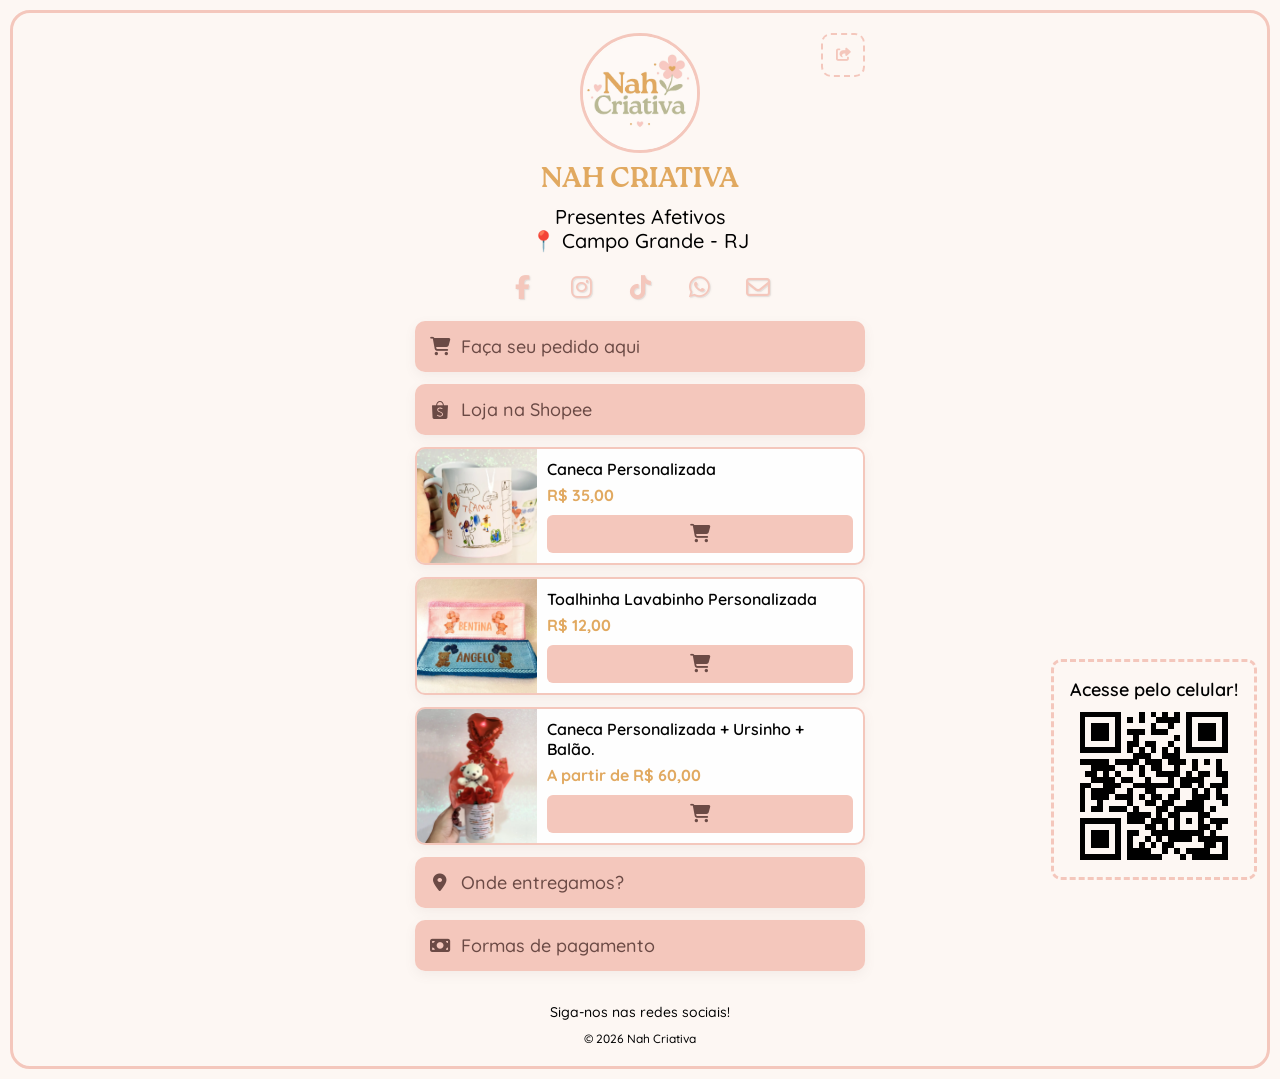
==== index.html @ 9bb5dded "Deploy from 3e86be72fce5330a93e8445368a895f1145fc061" ====
<!DOCTYPE html><html><head><meta charset="utf-8"><meta name="viewport" content="width=device-width, initial-scale=1"><title>Nah Criativa | Presentes Afetivos</title><script type="importmap">{"imports":{"#entry":"/assets/CGCQe1Q2.js"}}</script><link rel="stylesheet" href="https://fonts.googleapis.com/css2?family=Montserrat:ital@0;1&family=Quicksand:wght@300..700&display=swa"><link rel="stylesheet" href="/fontawesome/css/all.min.css"><style>.icon-button[data-v-43927c66]{cursor:pointer;width:44px;height:44px;color:var(--color-social-color);background:0 0;border:none;border-radius:50%;justify-content:center;align-items:center;transition:transform .2s;display:flex}.icon-button i[data-v-43927c66]{filter:var(--filter-shadow-sm);font-size:24px}@media (hover:hover){.icon-button[data-v-43927c66]:hover{color:var(--color-surface);background:var(--color-social-color);box-shadow:var(--shadow-md)}.icon-button:hover i[data-v-43927c66]{filter:none}}@media (hover:none){.icon-button[data-v-43927c66]:active{background:var(--color-social-color);color:var(--color-surface);box-shadow:var(--shadow-md)}.icon-button:active i[data-v-43927c66]{filter:none}}.dashed-border[data-v-43927c66]{border:2px dashed var(--color-social-color);border-radius:10px}</style><style>.profile[data-v-4bd5ee87]{align-items:center;gap:var(--header-gap,12px);flex-direction:column;width:100%;display:flex;position:relative}.share-button-container[data-v-4bd5ee87]{z-index:20;position:absolute;top:0;right:0}.profile-pic-container[data-v-4bd5ee87]{justify-content:center;align-items:center;display:flex}.profile-pic[data-v-4bd5ee87],.profile-pic-container[data-v-4bd5ee87]{width:var(--profile-pic-size,120px);height:var(--profile-pic-size,120px)}.profile-pic[data-v-4bd5ee87]{box-sizing:border-box;-o-object-fit:cover;object-fit:cover;cursor:pointer;border:var(--border-width-md) solid var(--color-avatar-border);border-radius:50%;transition:transform .3s cubic-bezier(.4,0,.2,1),box-shadow .3s}.profile-pic[data-v-4bd5ee87]:hover{transform:scale(1.05)}.profile-overlay[data-v-4bd5ee87]{-webkit-backdrop-filter:blur(8px);z-index:9999;cursor:pointer;background-color:#000000a6;justify-content:center;align-items:center;width:100vw;height:100vh;display:flex;position:fixed;top:0;left:0}.profile-pic-expanded[data-v-4bd5ee87]{-o-object-fit:cover;object-fit:cover;border:var(--border-width-lg) solid var(--color-avatar-border);cursor:default;border-radius:50%;width:280px;max-width:80vw;height:280px;max-height:80vh;box-shadow:0 20px 40px #0006}.name[data-v-4bd5ee87]{font-size:var(--header-title-size,28px);line-height:1;font-family:var(--font-title-family);font-style:var(--font-title-style);font-weight:var(--font-title-weight);color:var(--color-secondary);margin:0}.description[data-v-4bd5ee87]{font-size:var(--header-description-size,20px);line-height:1.2;font-family:var(--font-subtitle-family);font-style:var(--font-subtitle-style);font-weight:var(--font-subtitle-weight);color:var(--color-text);white-space:pre-line;margin:0}@media (width<=600px){.name[data-v-4bd5ee87]{font-size:24px}.description[data-v-4bd5ee87]{font-size:18px}}</style><style>.button-tooltip{--p-tooltip-background:var(--color-tooltip-background);--p-tooltip-color:var(--color-tooltip-text);--p-tooltip-max-width:none}.button-tooltip .p-tooltip-text{white-space:nowrap}</style><style>.button-container[data-v-d1f33de8]{justify-content:center;align-items:center;display:flex}.button-group[data-v-d1f33de8]{gap:15px;display:flex}.icon-button[data-v-d1f33de8]{cursor:pointer;width:44px;height:44px;color:var(--color-social-color);background:0 0;border:none;border-radius:50%;justify-content:center;align-items:center;transition:transform .2s;display:flex}.icon-button i[data-v-d1f33de8]{filter:var(--filter-shadow-sm);font-size:24px}@media (hover:hover){.icon-button[data-v-d1f33de8]:hover{color:var(--color-surface);background:var(--color-social-color);box-shadow:var(--shadow-md)}.icon-button:hover i[data-v-d1f33de8]{filter:none}}@media (hover:none){.icon-button[data-v-d1f33de8]:active{background:var(--color-social-color);color:var(--color-surface);box-shadow:var(--shadow-md)}.icon-button:active i[data-v-d1f33de8]{filter:none}}</style><style>.card[data-v-4c874a5c]{background-color:var(--color-product-card-background);border:2px solid var(--color-border,var(--color-primary,#e0e0e0));width:100%;box-shadow:var(--shadow-sm);cursor:pointer;box-sizing:border-box;border-radius:10px;transition:all .2s ease-in-out;display:flex;overflow:hidden}.image-container[data-v-4c874a5c]{background-color:var(--color-link-background);background-position:50%;background-repeat:no-repeat;background-size:cover;width:120px;position:relative;overflow:hidden}.image-container[data-v-4c874a5c],.image-filter[data-v-4c874a5c]{justify-content:center;align-items:center;height:100%;display:flex}.image-filter[data-v-4c874a5c]{-webkit-backdrop-filter:blur(10px);backdrop-filter:blur(10px);width:100%}.image[data-v-4c874a5c]{-o-object-fit:cover;object-fit:cover;-webkit-user-select:none;user-select:none;webkit-user-select:none;background-position:50%;width:120px;height:100%;position:absolute}.content[data-v-4c874a5c]{flex:1;gap:10px;padding:10px}.content[data-v-4c874a5c],.info[data-v-4c874a5c]{flex-direction:column;display:flex}.info[data-v-4c874a5c]{flex:1;gap:6px}.name[data-v-4c874a5c]{font-family:var(--font-text-family,sans-serif);color:var(--color-text,#333);width:100%;font-weight:600}.description[data-v-4c874a5c],.name[data-v-4c874a5c],.price[data-v-4c874a5c]{text-align:left}.price[data-v-4c874a5c]{color:var(--color-secondary);margin-top:auto;font-weight:700}.actions[data-v-4c874a5c]{gap:6px;margin-top:auto;display:flex}.order[data-v-4c874a5c]{color:var(--color-link-text);background-color:var(--color-link-background);cursor:pointer;border:none;border-radius:6px;justify-content:center;align-items:center;gap:10px;width:100%;padding:10px;font-size:18px;font-weight:500;display:flex}@media (hover:hover){.card[data-v-4c874a5c]:hover{box-shadow:var(--shadow-md);transform:scale(1.05)}}@media (hover:none){.card[data-v-4c874a5c]:active{box-shadow:var(--shadow-md);transform:scale(1.05)}}</style><style>.catalog-container[data-v-5289ef59]{flex-direction:column;gap:12px;width:100%;display:flex}.title[data-v-5289ef59]{color:var(--color-secondary);font-size:1.1rem;font-weight:600}.products[data-v-5289ef59]{justify-items:center;gap:12px;display:grid}</style><style>.links[data-v-20047a59]{gap:15px}.link-container[data-v-20047a59],.links[data-v-20047a59]{flex-direction:column;display:flex}.link-container[data-v-20047a59]{box-shadow:var(--shadow-sm);border-radius:10px;width:100%;transition:all .2s ease-in-out;overflow:hidden}.link-label[data-v-20047a59]{color:var(--color-link-text);background-color:var(--color-link-background);cursor:pointer;-webkit-user-select:none;user-select:none;webkit-user-select:none;border:none;align-items:center;gap:10px;padding:14px;font-size:18px;font-weight:500;display:flex}.link-content[data-v-20047a59]{background-color:var(--color-link-content-background);text-align:left;flex-direction:column;gap:10px;padding:20px;display:flex;overflow:hidden}.link-content img[data-v-20047a59]{max-width:100%;height:auto}.link-content .warn[data-v-20047a59]{color:#96722e;background-color:#f8f4d5;border:2px solid #e9dd7e;border-radius:8px;align-items:center;gap:8px;padding:8px;display:flex}.link-content .warn i[data-v-20047a59]{vertical-align:middle;padding:5px}.link-content .warn span[data-v-20047a59]{text-align:left}.collapse-vertical-enter-active[data-v-20047a59]{animation:.2s collapse-vertical-20047a59}.collapse-vertical-leave-active[data-v-20047a59]{animation:.2s reverse collapse-vertical-20047a59}@keyframes collapse-vertical-20047a59{0%{max-height:0}to{max-height:100svh}}@media (hover:hover){.link-container[data-v-20047a59]:hover{box-shadow:var(--shadow-md)}.link-container[data-v-20047a59]:hover:not(:has(.link-content)){transform:scale(1.05)}}</style><style>.links[data-v-f2f162d7]{gap:15px}.link-container[data-v-f2f162d7],.links[data-v-f2f162d7]{flex-direction:column;width:100%;display:flex}.link-container[data-v-f2f162d7]{box-shadow:var(--shadow-sm);border-radius:10px;transition:all .2s ease-in-out;overflow:hidden}.link-label[data-v-f2f162d7]{color:var(--color-link-text);background-color:var(--color-link-background);cursor:pointer;-webkit-user-select:none;user-select:none;webkit-user-select:none;border:none;align-items:center;gap:10px;padding:14px;font-size:18px;font-weight:500;display:flex}.link-content[data-v-f2f162d7]{background-color:var(--color-link-content-background);text-align:left;flex-direction:column;gap:10px;padding:20px;display:flex;overflow:hidden}.link-content img[data-v-f2f162d7]{max-width:100%;height:auto}.link-content .warn[data-v-f2f162d7]{color:#96722e;background-color:#f8f4d5;border:2px solid #e9dd7e;border-radius:8px;align-items:center;gap:8px;padding:8px;display:flex}.link-content .warn i[data-v-f2f162d7]{vertical-align:middle;padding:5px}.link-content .warn span[data-v-f2f162d7]{text-align:left}.collapse-vertical-enter-active[data-v-f2f162d7]{animation:.2s collapse-vertical-f2f162d7}.collapse-vertical-leave-active[data-v-f2f162d7]{animation:.2s reverse collapse-vertical-f2f162d7}@keyframes collapse-vertical-f2f162d7{0%{max-height:0}to{max-height:100svh}}@media (hover:hover){.link-container[data-v-f2f162d7]:hover{box-shadow:var(--shadow-md)}.link-container[data-v-f2f162d7]:hover:not(:has(.link-content)){transform:scale(1.05)}.link-container:hover .link-label[data-v-f2f162d7]{background-color:var(--color-primary)}}</style><style>.section-container[data-v-80e63465]{flex-direction:column;gap:12px;width:100%;display:flex}.title[data-v-80e63465]{color:var(--color-secondary);font-size:1.1rem;font-weight:600}.items[data-v-80e63465]{justify-items:center;gap:12px;display:grid}</style><style>.footer[data-v-20839cc0]{color:var(--color-text);flex-direction:column;gap:10px;padding-top:20px;font-size:14px;display:flex}.copyright[data-v-20839cc0]{font-size:12px}</style><style>.background[data-v-4085b1f8]{border:var(--border-width-md) solid var(--color-background-border);box-sizing:border-box;cursor:default;text-align:center;border-radius:20px;flex-direction:row;justify-content:space-between;align-items:stretch;min-height:calc(100svh - 20px);margin:10px;padding:10px;display:flex;position:relative}.left-container[data-v-4085b1f8],.main-container[data-v-4085b1f8],.right-container[data-v-4085b1f8]{flex-direction:column;display:flex}.main-container[data-v-4085b1f8]{z-index:2;justify-content:center;align-items:center;gap:12px;width:100%;max-width:470px;padding:10px;position:relative}.left-container[data-v-4085b1f8]{visibility:hidden}.share-button-container[data-v-4085b1f8]{position:absolute;top:0;right:0}.main-container .footer[data-v-4085b1f8]{margin-top:auto}.qr-code-container[data-v-4085b1f8]{border:var(--border-width-md) dashed var(--color-background-border);z-index:1;border-radius:10px;flex-direction:column;justify-content:center;align-items:center;margin-top:auto;padding:16px;display:flex;position:sticky;bottom:20px;right:20px}.qr-code-container .title[data-v-4085b1f8]{color:var(--color-text);margin-bottom:10px;font-size:18px;font-weight:600}.qr-code-container .qrcode[data-v-4085b1f8]{width:150px;height:150px}@media (width<=450px){.container[data-v-4085b1f8]{max-width:unset}}@media (width<=1024px){.qr-code-container[data-v-4085b1f8]{display:none}}.modal-enter-active[data-v-4085b1f8],.modal-leave-active[data-v-4085b1f8]{transition:opacity .3s}.modal-enter-from[data-v-4085b1f8],.modal-leave-to[data-v-4085b1f8]{opacity:0}</style><style>.action-button[data-v-a59b4bab]{background-color:unset;cursor:pointer;border:none;align-items:center;display:flex}.action-button[data-v-a59b4bab]:not(:has(>.text)){justify-content:center}.icon[data-v-a59b4bab]{justify-content:center;align-items:center;width:22px;display:flex}</style><link rel="stylesheet" href="/assets/entry.CpvaNwAB.css" crossorigin><link rel="stylesheet" href="/assets/ActionButton.C0XuHww9.css" crossorigin><link href="https://www.googletagmanager.com/gtm.js?id=GTM-5L2P5SML" rel="preload" crossorigin="anonymous" referrerpolicy="no-referrer" fetchpriority="low" as="script"><link rel="preload" as="fetch" crossorigin="anonymous" href="/_payload.json?_b=9c3a6381-d5c3-4552-8f40-2d11c0bc7107"><link rel="modulepreload" as="script" crossorigin href="/assets/CGCQe1Q2.js"><link rel="modulepreload" as="script" crossorigin href="/assets/BsK88ZHy.js"><link rel="modulepreload" as="script" crossorigin href="/assets/C2mUi6TL.js"><link rel="modulepreload" as="script" crossorigin href="/assets/Bmifryjh.js"><link rel="modulepreload" as="script" crossorigin href="/assets/BuZ3y6oH.js"><link rel="modulepreload" as="script" crossorigin href="/assets/BZGBkchZ.js"><link rel="modulepreload" as="script" crossorigin href="/assets/DK3Fl9T5.js"><link rel="modulepreload" as="script" crossorigin href="/assets/CTAQE70a.js"><link rel="modulepreload" as="script" crossorigin href="/assets/B0VJHEEH.js"><link rel="modulepreload" as="script" crossorigin href="/assets/BW3BKoRV.js"><link rel="modulepreload" as="script" crossorigin href="/assets/BzME7IXd.js"><link rel="modulepreload" as="script" crossorigin href="/assets/DyatTypk.js"><link rel="modulepreload" as="script" crossorigin href="/assets/Bd9ZXw02.js"><link rel="modulepreload" as="script" crossorigin href="/assets/nQHxR5li.js"><link rel="modulepreload" as="script" crossorigin href="/assets/COKAttRx.js"><link rel="modulepreload" as="script" crossorigin href="/assets/Drb_u2wt.js"><link rel="modulepreload" as="script" crossorigin href="/assets/CQ6ujwDO.js"><link rel="modulepreload" as="script" crossorigin href="/assets/Bzq1g1Bd.js"><link rel="modulepreload" as="script" crossorigin href="/assets/0oVYfTDF.js"><script type="module" src="/assets/CGCQe1Q2.js" crossorigin></script><link rel="prefetch" as="script" crossorigin href="/assets/D-yijx0c2.js"><link rel="prefetch" as="script" crossorigin href="/assets/CEAV8Kzl.js"><link rel="prefetch" as="script" crossorigin href="/assets/1d7j-Dyg.js"><link rel="prefetch" as="script" crossorigin href="/assets/CWEgjsVh.js"><link rel="prefetch" as="script" crossorigin href="/assets/C-3Lwc8C.js"><link rel="prefetch" as="script" crossorigin href="/assets/C0pz3cVP.js"><link rel="prefetch" as="script" crossorigin href="/assets/COS6AL8t.js"><link rel="prefetch" as="script" crossorigin href="/assets/C5STy1Vp.js"><link rel="prefetch" as="script" crossorigin href="/assets/DFbOR_AU.js"><link rel="prefetch" as="script" crossorigin href="/assets/CcDH0mWL2.js"><link rel="prefetch" as="script" crossorigin href="/assets/B6uJFYKo2.js"><link rel="prefetch" as="script" crossorigin href="/assets/iZPiqVZ82.js"><link rel="prefetch" as="script" crossorigin href="/assets/DoOfqT442.js"><link rel="prefetch" as="script" crossorigin href="/assets/C4BrMBAk2.js"><link rel="prefetch" as="script" crossorigin href="/assets/Be4xkC7h2.js"><link rel="prefetch" as="script" crossorigin href="/assets/33bSyuTJ2.js"><link rel="prefetch" as="script" crossorigin href="/assets/BIpDNwq_2.js"><link rel="prefetch" as="script" crossorigin href="/assets/nQHxR5li2.js"><link rel="prefetch" as="script" crossorigin href="/assets/CGzAttWP2.js"><link rel="prefetch" as="script" crossorigin href="/assets/ztypVbTj2.js"><link rel="prefetch" as="script" crossorigin href="/assets/C6I5KZI1.js"><link rel="prefetch" as="script" crossorigin href="/assets/CIdOTXvA.js"><link rel="prefetch" as="script" crossorigin href="/assets/DGFugO8l.js"><link rel="prefetch" as="script" crossorigin href="/assets/ZaGe1wC6.js"><link rel="prefetch" as="script" crossorigin href="/assets/DOp9EhAV.js"><link rel="prefetch" as="script" crossorigin href="/assets/DgkATBrE.js"><link rel="prefetch" as="script" crossorigin href="/assets/BRfonVnF.js"><link rel="prefetch" as="script" crossorigin href="/assets/DqfVSW2C2.js"><link rel="prefetch" as="script" crossorigin href="/assets/OpPaaoJ0.js"><link rel="prefetch" as="script" crossorigin href="/assets/DLVQOHE72.js"><link rel="prefetch" as="script" crossorigin href="/assets/M6uw2a7R2.js"><link rel="prefetch" as="script" crossorigin href="/assets/BmQJWS3Q2.js"><link rel="prefetch" as="script" crossorigin href="/assets/D5mh7-ep2.js"><link rel="prefetch" as="script" crossorigin href="/assets/DCY1jm2x2.js"><link rel="prefetch" as="script" crossorigin href="/assets/DxvL1EmS2.js"><link rel="prefetch" as="script" crossorigin href="/assets/Dqngw634.js"><link rel="prefetch" as="script" crossorigin href="/assets/gBl6pG-0.js"><link rel="prefetch" as="script" crossorigin href="/assets/BLjw3g7L.js"><link rel="prefetch" as="script" crossorigin href="/assets/hE-NmoUO.js"><link rel="prefetch" as="script" crossorigin href="/assets/gkNX0pWT.js"><link rel="prefetch" as="script" crossorigin href="/assets/Cz3kYzR7.js"><link rel="prefetch" as="script" crossorigin href="/assets/CZYwvPVw.js"><link rel="prefetch" as="script" crossorigin href="/assets/CFi3-q0P.js"><link rel="prefetch" as="script" crossorigin href="/assets/Dyq5WxWO.js"><link rel="prefetch" as="script" crossorigin href="/assets/Cp45X9Fz.js"><link rel="prefetch" as="script" crossorigin href="/assets/BwxgLs6Q.js"><link rel="prefetch" as="script" crossorigin href="/assets/DNGyhnUW.js"><link rel="prefetch" as="script" crossorigin href="/assets/B8jUqOEJ.js"><link rel="prefetch" as="script" crossorigin href="/assets/B6kc3HSs.js"><link rel="prefetch" as="script" crossorigin href="/assets/BbmkTBFE.js"><link rel="prefetch" as="script" crossorigin href="/assets/C_PsF7SW.js"><link rel="prefetch" as="script" crossorigin href="/assets/I7vbRNuL.js"><link rel="prefetch" as="script" crossorigin href="/assets/BGIyk1X5.js"><link rel="prefetch" as="script" crossorigin href="/assets/Bm8leq60.js"><link rel="prefetch" as="script" crossorigin href="/assets/C-YKlC_8.js"><link rel="prefetch" as="script" crossorigin href="/assets/awaOKXFk.js"><link rel="prefetch" as="script" crossorigin href="/assets/C6JdA7Tl.js"><link rel="prefetch" as="script" crossorigin href="/assets/Qpe3h560.js"><link rel="prefetch" as="script" crossorigin href="/assets/CWP1OeCN.js"><link rel="prefetch" as="script" crossorigin href="/assets/CgY7KtnQ.js"><link rel="prefetch" as="script" crossorigin href="/assets/BlyhlDlu.js"><link rel="prefetch" as="script" crossorigin href="/assets/D2VW7aWi.js"><link rel="prefetch" as="script" crossorigin href="/assets/G1vVucpo.js"><link rel="prefetch" as="script" crossorigin href="/assets/CyNu874J.js"><link rel="prefetch" as="script" crossorigin href="/assets/CA9Oou5q2.js"><link rel="prefetch" as="script" crossorigin href="/assets/BjH1xhQY2.js"><link rel="prefetch" as="script" crossorigin href="/assets/CXAa4fhN.js"><link rel="prefetch" as="script" crossorigin href="/assets/Bsm5tZzN.js"><link rel="prefetch" as="script" crossorigin href="/assets/B5Tp4wyv2.js"><link rel="prefetch" as="script" crossorigin href="/assets/BPfLiiSC2.js"><link rel="prefetch" as="script" crossorigin href="/assets/yQlPs3J7.js"><link rel="prefetch" as="script" crossorigin href="/assets/DAB9Rwch.js"><link rel="prefetch" as="script" crossorigin href="/assets/DD30EvR52.js"><link rel="prefetch" as="script" crossorigin href="/assets/CpqtrbGa.js"><link rel="prefetch" as="script" crossorigin href="/assets/C86C9dsv2.js"><link rel="prefetch" as="script" crossorigin href="/assets/Bsmw5eX82.js"><link rel="prefetch" as="script" crossorigin href="/assets/TAmew5nj2.js"><link rel="prefetch" as="script" crossorigin href="/assets/mSYgPbGh2.js"><link rel="prefetch" as="script" crossorigin href="/assets/MiaNPOB22.js"><link rel="prefetch" as="script" crossorigin href="/assets/DtvgX1Jy.js"><link rel="prefetch" as="script" crossorigin href="/assets/DBo_J3MC2.js"><link rel="prefetch" as="script" crossorigin href="/assets/DFXYAUyH2.js"><link rel="prefetch" as="script" crossorigin href="/assets/D1XOGVD9.js"><link rel="prefetch" as="script" crossorigin href="/assets/BXGA-tOZ.js"><link rel="prefetch" as="script" crossorigin href="/assets/nHb_xaeU.js"><link rel="prefetch" as="script" crossorigin href="/assets/D1dOyEFy2.js"><link rel="prefetch" as="script" crossorigin href="/assets/uiXOc5Sx.js"><link rel="prefetch" as="script" crossorigin href="/assets/bIRd4oSz2.js"><link rel="prefetch" as="script" crossorigin href="/assets/dz9nJInC.js"><link rel="prefetch" as="script" crossorigin href="/assets/3fzgy3Bz.js"><link rel="prefetch" as="script" crossorigin href="/assets/Du8B-7yS.js"><link rel="prefetch" as="script" crossorigin href="/assets/DjziMnVT.js"><link rel="prefetch" as="script" crossorigin href="/assets/6mtyltZq2.js"><link rel="prefetch" as="script" crossorigin href="/assets/_UlaAscu2.js"><link rel="prefetch" as="script" crossorigin href="/assets/CVULDGTK2.js"><link rel="prefetch" as="script" crossorigin href="/assets/C_noMeYD2.js"><link rel="prefetch" as="script" crossorigin href="/assets/BDxBKeix2.js"><link rel="prefetch" as="script" crossorigin href="/assets/C94HOnd-2.js"><link rel="prefetch" as="script" crossorigin href="/assets/opEnmaaV2.js"><link rel="prefetch" as="script" crossorigin href="/assets/DC1Zrh_c2.js"><link rel="prefetch" as="script" crossorigin href="/assets/B2MGf_Fg.js"><link rel="prefetch" as="script" crossorigin href="/assets/D5RMMZsm2.js"><link rel="prefetch" as="script" crossorigin href="/assets/PMxgCrPr2.js"><link rel="prefetch" as="script" crossorigin href="/assets/Cz4GSQzV.js"><link rel="prefetch" as="script" crossorigin href="/assets/DMOxkAy22.js"><link rel="prefetch" as="script" crossorigin href="/assets/t7PQUKCy2.js"><link rel="prefetch" as="script" crossorigin href="/assets/DH2e1Huz2.js"><link rel="prefetch" as="script" crossorigin href="/assets/Ct-9qSod2.js"><link rel="prefetch" as="script" crossorigin href="/assets/D_7QCIVY2.js"><link rel="prefetch" as="script" crossorigin href="/assets/BziCx_vS2.js"><link rel="prefetch" as="script" crossorigin href="/assets/Jpo_MlMm2.js"><link rel="prefetch" as="script" crossorigin href="/assets/C68o8WM32.js"><link rel="prefetch" as="script" crossorigin href="/assets/btHUwblL2.js"><link rel="prefetch" as="script" crossorigin href="/assets/BbICbDs92.js"><link rel="prefetch" as="script" crossorigin href="/assets/2Rsz0KA92.js"><link rel="prefetch" as="script" crossorigin href="/assets/DJDkV6PB2.js"><link rel="prefetch" as="script" crossorigin href="/assets/CNDUu7Q1.js"><link rel="prefetch" as="script" crossorigin href="/assets/qra6RPqO.js"><link rel="prefetch" as="script" crossorigin href="/assets/C5pQyyto.js"><link rel="prefetch" as="script" crossorigin href="/assets/xgHAledK.js"><link rel="prefetch" as="script" crossorigin href="/assets/DlZKbGpM.js"><link rel="prefetch" as="script" crossorigin href="/assets/BEUXQnAg.js"><link rel="prefetch" as="script" crossorigin href="/assets/DPejUhNM.js"><link rel="prefetch" as="script" crossorigin href="/assets/CmLptuyV.js"><link rel="prefetch" as="script" crossorigin href="/assets/ByFfHzyz2.js"><link rel="prefetch" as="script" crossorigin href="/assets/BynCdIIq2.js"><link rel="prefetch" as="script" crossorigin href="/assets/C4lxFV1u2.js"><link rel="prefetch" as="script" crossorigin href="/assets/DqL95Khu2.js"><link rel="prefetch" as="script" crossorigin href="/assets/BsnRuFOi2.js"><link rel="prefetch" as="script" crossorigin href="/assets/DQ5nFQxx2.js"><link rel="prefetch" as="script" crossorigin href="/assets/Qbw18Y0f.js"><link rel="prefetch" as="script" crossorigin href="/assets/BnGJO7S3.js"><link rel="prefetch" as="script" crossorigin href="/assets/CS1oIyEA2.js"><link rel="prefetch" as="script" crossorigin href="/assets/2TwoD-mq.js"><link rel="prefetch" as="script" crossorigin href="/assets/B8spN9a62.js"><link rel="prefetch" as="script" crossorigin href="/assets/q_mEInxy2.js"><link rel="prefetch" as="script" crossorigin href="/assets/BxCG840i2.js"><link rel="prefetch" as="script" crossorigin href="/assets/A5CBSE6A2.js"><link rel="prefetch" as="script" crossorigin href="/assets/B-dMRbtq2.js"><link rel="prefetch" as="script" crossorigin href="/assets/B2J3ZHNQ2.js"><link rel="prefetch" as="script" crossorigin href="/assets/BF_D8Py82.js"><link rel="prefetch" as="script" crossorigin href="/assets/EessnToL.js"><link rel="prefetch" as="script" crossorigin href="/assets/yilwE0i1.js"><link rel="prefetch" as="script" crossorigin href="/assets/B-E6cr36.js"><link rel="prefetch" as="script" crossorigin href="/assets/_2Y1guDr2.js"><link rel="prefetch" as="script" crossorigin href="/assets/M9OmndqU2.js"><link rel="prefetch" as="script" crossorigin href="/assets/CEjbyk4c2.js"><link rel="prefetch" as="script" crossorigin href="/assets/DgDyG_gh2.js"><link rel="prefetch" as="script" crossorigin href="/assets/DlQSVWHf.js"><link rel="prefetch" as="script" crossorigin href="/assets/BWMTPZbu.js"><link rel="prefetch" as="script" crossorigin href="/assets/CfUltHxg.js"><link rel="prefetch" as="script" crossorigin href="/assets/BGikd3yy.js"><link rel="prefetch" as="script" crossorigin href="/assets/CIkWHQnS.js"><link rel="prefetch" as="script" crossorigin href="/assets/CXAsdPuR.js"><link rel="prefetch" as="script" crossorigin href="/assets/CDakdbKu.js"><link rel="prefetch" as="script" crossorigin href="/assets/1ExKcVQL.js"><link rel="prefetch" as="script" crossorigin href="/assets/CyRH2TE2.js"><link rel="prefetch" as="script" crossorigin href="/assets/jRj1vbZu.js"><link rel="prefetch" as="script" crossorigin href="/assets/Dop6mG6p.js"><link rel="prefetch" as="script" crossorigin href="/assets/CYHIwsu8.js"><link rel="prefetch" as="script" crossorigin href="/assets/SwtPfH9r.js"><link rel="prefetch" as="script" crossorigin href="/assets/BRN2LVVV.js"><link rel="prefetch" as="script" crossorigin href="/assets/LQPbVbT5.js"><link rel="prefetch" as="script" crossorigin href="/assets/D83xWAQA.js"><link rel="prefetch" as="script" crossorigin href="/assets/HbjhIVKK.js"><link rel="prefetch" as="script" crossorigin href="/assets/C1OQ5liI.js"><link rel="prefetch" as="script" crossorigin href="/assets/B9gfO75d.js"><link rel="prefetch" as="script" crossorigin href="/assets/BUSorqHO.js"><link rel="prefetch" as="script" crossorigin href="/assets/DcRV1InO.js"><link rel="prefetch" as="script" crossorigin href="/assets/CSdqG6jP.js"><link rel="prefetch" as="script" crossorigin href="/assets/CV4yzPaH.js"><link rel="prefetch" as="script" crossorigin href="/assets/DxcDk4nN.js"><link rel="prefetch" as="script" crossorigin href="/assets/DlWIH4hi2.js"><link rel="prefetch" as="script" crossorigin href="/assets/aue7dKNJ2.js"><link rel="prefetch" as="script" crossorigin href="/assets/l_Kx8MhU2.js"><link rel="prefetch" as="script" crossorigin href="/assets/CI45oHQk.js"><link rel="prefetch" as="script" crossorigin href="/assets/CPFQcoH3.js"><link rel="prefetch" as="script" crossorigin href="/assets/DrrwTkRO.js"><link rel="prefetch" as="script" crossorigin href="/assets/DGwWw8KW.js"><link rel="prefetch" as="script" crossorigin href="/assets/pTLCdTG6.js"><link rel="prefetch" as="script" crossorigin href="/assets/DMeP4G26.js"><link rel="prefetch" as="script" crossorigin href="/assets/ChdviTXP2.js"><link rel="prefetch" as="script" crossorigin href="/assets/COhsAogy2.js"><link rel="prefetch" as="script" crossorigin href="/assets/CzwtrKP72.js"><link rel="prefetch" as="script" crossorigin href="/assets/lKan3a2N2.js"><link rel="prefetch" as="script" crossorigin href="/assets/DjAiVQNM2.js"><link rel="prefetch" as="script" crossorigin href="/assets/SQfKFrEA2.js"><link rel="prefetch" as="script" crossorigin href="/assets/I0AQvcsh2.js"><link rel="prefetch" as="script" crossorigin href="/assets/BbCsoZIb2.js"><link rel="prefetch" as="script" crossorigin href="/assets/C-lnS19h2.js"><link rel="prefetch" as="script" crossorigin href="/assets/DDS0g6EF.js"><link rel="prefetch" as="script" crossorigin href="/assets/CSGFzkkx.js"><link rel="prefetch" as="script" crossorigin href="/assets/DRNk5U2m.js"><link rel="prefetch" as="script" crossorigin href="/assets/DK6-L7fu.js"><link rel="prefetch" as="script" crossorigin href="/assets/DQRtbzSq.js"><link rel="prefetch" as="script" crossorigin href="/assets/BV3EoBYu.js"><link rel="prefetch" as="script" crossorigin href="/assets/DKN73tjE.js"><link rel="prefetch" as="script" crossorigin href="/assets/7zz_Cibv.js"><link rel="prefetch" as="script" crossorigin href="/assets/DctaMEDw.js"><link rel="prefetch" as="script" crossorigin href="/assets/D5MCwbE4.js"><link rel="prefetch" as="script" crossorigin href="/assets/BRkD9JSM.js"><link rel="prefetch" as="script" crossorigin href="/assets/Cx3BxiLV.js"><link rel="prefetch" as="script" crossorigin href="/assets/C_xsltG8.js"><link rel="prefetch" as="script" crossorigin href="/assets/-fl-1B6l.js"><link rel="prefetch" as="script" crossorigin href="/assets/tAoxgK6D.js"><link rel="prefetch" as="script" crossorigin href="/assets/CF2itdGy.js"><link rel="prefetch" as="script" crossorigin href="/assets/xPZzeyEY.js"><link rel="prefetch" as="script" crossorigin href="/assets/DBfp1JEl.js"><link rel="prefetch" as="script" crossorigin href="/assets/DNs26TnZ2.js"><link rel="prefetch" as="script" crossorigin href="/assets/BZoC-W1N2.js"><link rel="prefetch" as="script" crossorigin href="/assets/C7JGK8GS2.js"><link rel="prefetch" as="script" crossorigin href="/assets/DVTrLgzX.js"><link rel="prefetch" as="script" crossorigin href="/assets/CD4moomV2.js"><link rel="prefetch" as="script" crossorigin href="/assets/BZANuKuD2.js"><link rel="prefetch" as="script" crossorigin href="/assets/D3P7oN9R2.js"><link rel="prefetch" as="script" crossorigin href="/assets/C-0PpqKF.js"><link rel="prefetch" as="script" crossorigin href="/assets/DRaaAL2o2.js"><link rel="prefetch" as="script" crossorigin href="/assets/Cl07jEqO2.js"><link rel="prefetch" as="script" crossorigin href="/assets/D0khcEAg2.js"><link rel="prefetch" as="script" crossorigin href="/assets/Bc-jhd8u.js"><link rel="prefetch" as="script" crossorigin href="/assets/CKAHjcCS.js"><link rel="prefetch" as="script" crossorigin href="/assets/BdQJI1lw.js"><link rel="prefetch" as="script" crossorigin href="/assets/BogypSvB.js"><meta name="description" content="Presentes Afetivos e muito mais. Confira nossos links, redes sociais e novidades da Nah Criativa. Campo Grande - RJ"><meta property="og:title" content="Nah Criativa | Presentes Afetivos"><meta property="og:description" content="Presentes Afetivos e muito mais. Confira nossos links, redes sociais e novidades da Nah Criativa. Campo Grande - RJ"><meta property="og:image" content="https://nahcriativa.com.br/images/og-image-v2.png"><meta property="og:image:width" content="1200"><meta property="og:image:height" content="630"><meta property="og:url" content="https://nahcriativa.com.br"><meta property="og:site_name" content="nahcriativa.com.br"><meta property="og:type" content="website"><meta property="og:locale" content="pt_BR"><meta name="twitter:title" content="Nah Criativa | Presentes Afetivos"><meta name="twitter:description" content="Presentes Afetivos e muito mais. Confira nossos links, redes sociais e novidades da Nah Criativa. Campo Grande - RJ"><meta name="twitter:image" content="https://nahcriativa.com.br/images/og-image-v2.png"><meta name="twitter:image:alt" content="Card para conhecer o site https://nahcriativa.com.br"><meta name="twitter:card" content="summary_large_image"><style type="text/css" data-primevue-style-id="base" >.p-hidden-accessible{border:0;clip:rect(0 0 0 0);height:1px;margin:-1px;opacity:0;overflow:hidden;padding:0;pointer-events:none;position:absolute;white-space:nowrap;width:1px;}.p-overflow-hidden{overflow:hidden;padding-right:var(--p-scrollbar-width);}</style><style type="text/css" data-primevue-style-id="virtualscroller" >.p-virtualscroller{position:relative;overflow:auto;contain:strict;transform:translateZ(0);will-change:scroll-position;outline:0 none;}.p-virtualscroller-content{position:absolute;top:0;left:0;min-height:100%;min-width:100%;will-change:transform;}.p-virtualscroller-spacer{position:absolute;top:0;left:0;height:1px;width:1px;transform-origin:0 0;pointer-events:none;}.p-virtualscroller-loader{position:sticky;top:0;left:0;width:100%;height:100%;}.p-virtualscroller-loader-mask{display:flex;align-items:center;justify-content:center;}.p-virtualscroller-horizontal > .p-virtualscroller-content{display:flex;}.p-virtualscroller-inline .p-virtualscroller-content{position:static;}.p-virtualscroller .p-virtualscroller-loading{transform:none!important;min-height:0;position:sticky;inset-block-start:0;inset-inline-start:0;}</style><style type="text/css" data-primevue-style-id="primitive-variables" >:root,:host{--p-stone-50:#fafaf9;--p-stone-100:#f5f5f4;--p-stone-200:#e7e5e4;--p-stone-300:#d6d3d1;--p-stone-400:#a8a29e;--p-stone-500:#78716c;--p-stone-600:#57534e;--p-stone-700:#44403c;--p-stone-800:#292524;--p-stone-900:#1c1917;--p-stone-950:#0c0a09;--p-neutral-50:#fafafa;--p-neutral-100:#f5f5f5;--p-neutral-200:#e5e5e5;--p-neutral-300:#d4d4d4;--p-neutral-400:#a3a3a3;--p-neutral-500:#737373;--p-neutral-600:#525252;--p-neutral-700:#404040;--p-neutral-800:#262626;--p-neutral-900:#171717;--p-neutral-950:#0a0a0a;--p-zinc-50:#fafafa;--p-zinc-100:#f4f4f5;--p-zinc-200:#e4e4e7;--p-zinc-300:#d4d4d8;--p-zinc-400:#a1a1aa;--p-zinc-500:#71717a;--p-zinc-600:#52525b;--p-zinc-700:#3f3f46;--p-zinc-800:#27272a;--p-zinc-900:#18181b;--p-zinc-950:#09090b;--p-gray-50:#f9fafb;--p-gray-100:#f3f4f6;--p-gray-200:#e5e7eb;--p-gray-300:#d1d5db;--p-gray-400:#9ca3af;--p-gray-500:#6b7280;--p-gray-600:#4b5563;--p-gray-700:#374151;--p-gray-800:#1f2937;--p-gray-900:#111827;--p-gray-950:#030712;--p-slate-50:#f8fafc;--p-slate-100:#f1f5f9;--p-slate-200:#e2e8f0;--p-slate-300:#cbd5e1;--p-slate-400:#94a3b8;--p-slate-500:#64748b;--p-slate-600:#475569;--p-slate-700:#334155;--p-slate-800:#1e293b;--p-slate-900:#0f172a;--p-slate-950:#020617;--p-rose-50:#fff1f2;--p-rose-100:#ffe4e6;--p-rose-200:#fecdd3;--p-rose-300:#fda4af;--p-rose-400:#fb7185;--p-rose-500:#f43f5e;--p-rose-600:#e11d48;--p-rose-700:#be123c;--p-rose-800:#9f1239;--p-rose-900:#881337;--p-rose-950:#4c0519;--p-pink-50:#fdf2f8;--p-pink-100:#fce7f3;--p-pink-200:#fbcfe8;--p-pink-300:#f9a8d4;--p-pink-400:#f472b6;--p-pink-500:#ec4899;--p-pink-600:#db2777;--p-pink-700:#be185d;--p-pink-800:#9d174d;--p-pink-900:#831843;--p-pink-950:#500724;--p-fuchsia-50:#fdf4ff;--p-fuchsia-100:#fae8ff;--p-fuchsia-200:#f5d0fe;--p-fuchsia-300:#f0abfc;--p-fuchsia-400:#e879f9;--p-fuchsia-500:#d946ef;--p-fuchsia-600:#c026d3;--p-fuchsia-700:#a21caf;--p-fuchsia-800:#86198f;--p-fuchsia-900:#701a75;--p-fuchsia-950:#4a044e;--p-purple-50:#faf5ff;--p-purple-100:#f3e8ff;--p-purple-200:#e9d5ff;--p-purple-300:#d8b4fe;--p-purple-400:#c084fc;--p-purple-500:#a855f7;--p-purple-600:#9333ea;--p-purple-700:#7e22ce;--p-purple-800:#6b21a8;--p-purple-900:#581c87;--p-purple-950:#3b0764;--p-violet-50:#f5f3ff;--p-violet-100:#ede9fe;--p-violet-200:#ddd6fe;--p-violet-300:#c4b5fd;--p-violet-400:#a78bfa;--p-violet-500:#8b5cf6;--p-violet-600:#7c3aed;--p-violet-700:#6d28d9;--p-violet-800:#5b21b6;--p-violet-900:#4c1d95;--p-violet-950:#2e1065;--p-indigo-50:#eef2ff;--p-indigo-100:#e0e7ff;--p-indigo-200:#c7d2fe;--p-indigo-300:#a5b4fc;--p-indigo-400:#818cf8;--p-indigo-500:#6366f1;--p-indigo-600:#4f46e5;--p-indigo-700:#4338ca;--p-indigo-800:#3730a3;--p-indigo-900:#312e81;--p-indigo-950:#1e1b4b;--p-blue-50:#eff6ff;--p-blue-100:#dbeafe;--p-blue-200:#bfdbfe;--p-blue-300:#93c5fd;--p-blue-400:#60a5fa;--p-blue-500:#3b82f6;--p-blue-600:#2563eb;--p-blue-700:#1d4ed8;--p-blue-800:#1e40af;--p-blue-900:#1e3a8a;--p-blue-950:#172554;--p-sky-50:#f0f9ff;--p-sky-100:#e0f2fe;--p-sky-200:#bae6fd;--p-sky-300:#7dd3fc;--p-sky-400:#38bdf8;--p-sky-500:#0ea5e9;--p-sky-600:#0284c7;--p-sky-700:#0369a1;--p-sky-800:#075985;--p-sky-900:#0c4a6e;--p-sky-950:#082f49;--p-cyan-50:#ecfeff;--p-cyan-100:#cffafe;--p-cyan-200:#a5f3fc;--p-cyan-300:#67e8f9;--p-cyan-400:#22d3ee;--p-cyan-500:#06b6d4;--p-cyan-600:#0891b2;--p-cyan-700:#0e7490;--p-cyan-800:#155e75;--p-cyan-900:#164e63;--p-cyan-950:#083344;--p-teal-50:#f0fdfa;--p-teal-100:#ccfbf1;--p-teal-200:#99f6e4;--p-teal-300:#5eead4;--p-teal-400:#2dd4bf;--p-teal-500:#14b8a6;--p-teal-600:#0d9488;--p-teal-700:#0f766e;--p-teal-800:#115e59;--p-teal-900:#134e4a;--p-teal-950:#042f2e;--p-yellow-50:#fefce8;--p-yellow-100:#fef9c3;--p-yellow-200:#fef08a;--p-yellow-300:#fde047;--p-yellow-400:#facc15;--p-yellow-500:#eab308;--p-yellow-600:#ca8a04;--p-yellow-700:#a16207;--p-yellow-800:#854d0e;--p-yellow-900:#713f12;--p-yellow-950:#422006;--p-amber-50:#fffbeb;--p-amber-100:#fef3c7;--p-amber-200:#fde68a;--p-amber-300:#fcd34d;--p-amber-400:#fbbf24;--p-amber-500:#f59e0b;--p-amber-600:#d97706;--p-amber-700:#b45309;--p-amber-800:#92400e;--p-amber-900:#78350f;--p-amber-950:#451a03;--p-orange-50:#fff7ed;--p-orange-100:#ffedd5;--p-orange-200:#fed7aa;--p-orange-300:#fdba74;--p-orange-400:#fb923c;--p-orange-500:#f97316;--p-orange-600:#ea580c;--p-orange-700:#c2410c;--p-orange-800:#9a3412;--p-orange-900:#7c2d12;--p-orange-950:#431407;--p-red-50:#fef2f2;--p-red-100:#fee2e2;--p-red-200:#fecaca;--p-red-300:#fca5a5;--p-red-400:#f87171;--p-red-500:#ef4444;--p-red-600:#dc2626;--p-red-700:#b91c1c;--p-red-800:#991b1b;--p-red-900:#7f1d1d;--p-red-950:#450a0a;--p-lime-50:#f7fee7;--p-lime-100:#ecfccb;--p-lime-200:#d9f99d;--p-lime-300:#bef264;--p-lime-400:#a3e635;--p-lime-500:#84cc16;--p-lime-600:#65a30d;--p-lime-700:#4d7c0f;--p-lime-800:#3f6212;--p-lime-900:#365314;--p-lime-950:#1a2e05;--p-green-50:#f0fdf4;--p-green-100:#dcfce7;--p-green-200:#bbf7d0;--p-green-300:#86efac;--p-green-400:#4ade80;--p-green-500:#22c55e;--p-green-600:#16a34a;--p-green-700:#15803d;--p-green-800:#166534;--p-green-900:#14532d;--p-green-950:#052e16;--p-emerald-50:#ecfdf5;--p-emerald-100:#d1fae5;--p-emerald-200:#a7f3d0;--p-emerald-300:#6ee7b7;--p-emerald-400:#34d399;--p-emerald-500:#10b981;--p-emerald-600:#059669;--p-emerald-700:#047857;--p-emerald-800:#065f46;--p-emerald-900:#064e3b;--p-emerald-950:#022c22;--p-border-radius-none:0;--p-border-radius-xs:2px;--p-border-radius-sm:4px;--p-border-radius-md:6px;--p-border-radius-lg:8px;--p-border-radius-xl:12px;}</style><style type="text/css" data-primevue-style-id="semantic-variables" >:root,:host{--p-transition-duration:0.2s;--p-disabled-opacity:0.6;--p-icon-size:0.875rem;--p-anchor-gutter:2px;--p-text-color:light-dark(var(--p-surface-700),var(--p-surface-0));--p-text-hover-color:light-dark(var(--p-surface-800),var(--p-surface-0));--p-text-muted-color:light-dark(var(--p-surface-500),var(--p-surface-400));--p-text-hover-muted-color:light-dark(var(--p-surface-600),var(--p-surface-300));--p-highlight-background:light-dark(var(--p-primary-50),color-mix(in srgb,var(--p-primary-400),transparent 84%));--p-highlight-focus-background:light-dark(var(--p-primary-100),color-mix(in srgb,var(--p-primary-400),transparent 76%));--p-highlight-color:light-dark(var(--p-primary-700),rgba(255,255,255,.87));--p-highlight-focus-color:light-dark(var(--p-primary-800),rgba(255,255,255,.87));--p-surface-0:#ffffff;--p-surface-50:light-dark(var(--p-slate-50),var(--p-zinc-50));--p-surface-100:light-dark(var(--p-slate-100),var(--p-zinc-100));--p-surface-200:light-dark(var(--p-slate-200),var(--p-zinc-200));--p-surface-300:light-dark(var(--p-slate-300),var(--p-zinc-300));--p-surface-400:light-dark(var(--p-slate-400),var(--p-zinc-400));--p-surface-500:light-dark(var(--p-slate-500),var(--p-zinc-500));--p-surface-600:light-dark(var(--p-slate-600),var(--p-zinc-600));--p-surface-700:light-dark(var(--p-slate-700),var(--p-zinc-700));--p-surface-800:light-dark(var(--p-slate-800),var(--p-zinc-800));--p-surface-900:light-dark(var(--p-slate-900),var(--p-zinc-900));--p-surface-950:light-dark(var(--p-slate-950),var(--p-zinc-950));--p-overlay-navigation-shadow:0 4px 6px -1px rgba(0,0,0,0.1),0 2px 4px -2px rgba(0,0,0,0.1);--p-overlay-modal-border-radius:var(--p-border-radius-xl);--p-overlay-modal-padding:1.125rem;--p-overlay-modal-shadow:0 20px 25px -5px rgba(0,0,0,0.1),0 8px 10px -6px rgba(0,0,0,0.1);--p-overlay-modal-background:light-dark(var(--p-surface-0),var(--p-surface-900));--p-overlay-modal-border-color:light-dark(var(--p-surface-200),var(--p-surface-700));--p-overlay-modal-color:var(--p-text-color);--p-overlay-popover-border-radius:var(--p-border-radius-md);--p-overlay-popover-padding:0.625rem;--p-overlay-popover-shadow:0 4px 6px -1px rgba(0,0,0,0.1),0 2px 4px -2px rgba(0,0,0,0.1);--p-overlay-popover-background:light-dark(var(--p-surface-0),var(--p-surface-900));--p-overlay-popover-border-color:light-dark(var(--p-surface-200),var(--p-surface-700));--p-overlay-popover-color:var(--p-text-color);--p-overlay-select-border-radius:var(--p-border-radius-md);--p-overlay-select-shadow:0 4px 6px -1px rgba(0,0,0,0.1),0 2px 4px -2px rgba(0,0,0,0.1);--p-overlay-select-background:light-dark(var(--p-surface-0),var(--p-surface-900));--p-overlay-select-border-color:light-dark(var(--p-surface-200),var(--p-surface-700));--p-overlay-select-color:var(--p-text-color);--p-navigation-submenu-icon-size:0.75rem;--p-navigation-submenu-icon-color:light-dark(var(--p-surface-400),var(--p-surface-500));--p-navigation-submenu-icon-focus-color:light-dark(var(--p-surface-500),var(--p-surface-400));--p-navigation-submenu-icon-active-color:light-dark(var(--p-surface-500),var(--p-surface-400));--p-navigation-submenu-label-padding:0.25rem 0.625rem;--p-navigation-submenu-label-font-weight:600;--p-navigation-submenu-label-font-size:var(--p-typography-font-size);--p-navigation-submenu-label-background:transparent;--p-navigation-submenu-label-color:var(--p-text-muted-color);--p-navigation-item-padding:0.25rem 0.625rem;--p-navigation-item-border-radius:var(--p-border-radius-sm);--p-navigation-item-gap:0.5rem;--p-navigation-item-focus-background:light-dark(var(--p-surface-100),var(--p-surface-800));--p-navigation-item-active-background:light-dark(var(--p-surface-100),var(--p-surface-800));--p-navigation-item-color:var(--p-text-color);--p-navigation-item-focus-color:var(--p-text-hover-color);--p-navigation-item-active-color:var(--p-text-hover-color);--p-navigation-item-transition-duration:0s;--p-navigation-item-label-font-weight:var(--p-typography-font-weight);--p-navigation-item-label-font-size:var(--p-typography-font-size);--p-navigation-item-icon-size:var(--p-icon-size);--p-navigation-item-icon-color:light-dark(var(--p-surface-400),var(--p-surface-500));--p-navigation-item-icon-focus-color:light-dark(var(--p-surface-500),var(--p-surface-400));--p-navigation-item-icon-active-color:light-dark(var(--p-surface-500),var(--p-surface-400));--p-navigation-list-padding:0.25rem 0.25rem;--p-navigation-list-gap:2px;--p-mask-transition-duration:0.3s;--p-mask-background:light-dark(rgba(0,0,0,0.4),rgba(0,0,0,0.6));--p-mask-color:var(--p-surface-200);--p-content-border-radius:var(--p-border-radius-md);--p-content-background:light-dark(var(--p-surface-0),var(--p-surface-900));--p-content-hover-background:light-dark(var(--p-surface-100),var(--p-surface-800));--p-content-border-color:light-dark(var(--p-surface-200),var(--p-surface-700));--p-content-color:var(--p-text-color);--p-content-hover-color:var(--p-text-hover-color);--p-list-padding:0.25rem 0.25rem;--p-list-gap:2px;--p-list-option-group-padding:0.25rem 0.625rem;--p-list-option-group-font-weight:600;--p-list-option-group-font-size:var(--p-typography-font-size);--p-list-option-group-background:transparent;--p-list-option-group-color:var(--p-text-muted-color);--p-list-option-padding:0.25rem 0.625rem;--p-list-option-border-radius:var(--p-border-radius-sm);--p-list-option-font-weight:var(--p-typography-font-weight);--p-list-option-font-size:var(--p-typography-font-size);--p-list-option-transition-duration:0s;--p-list-option-focus-background:light-dark(var(--p-surface-100),var(--p-surface-800));--p-list-option-selected-background:var(--p-highlight-background);--p-list-option-selected-focus-background:var(--p-highlight-focus-background);--p-list-option-color:var(--p-text-color);--p-list-option-focus-color:var(--p-text-hover-color);--p-list-option-selected-color:var(--p-highlight-color);--p-list-option-selected-focus-color:var(--p-highlight-focus-color);--p-list-option-selected-font-weight:var(--p-typography-font-weight);--p-list-option-icon-color:light-dark(var(--p-surface-400),var(--p-surface-500));--p-list-option-icon-focus-color:light-dark(var(--p-surface-500),var(--p-surface-400));--p-list-header-padding:0.5rem 0.875rem 0.125rem 0.875rem;--p-form-field-font-weight:var(--p-typography-font-weight);--p-form-field-font-size:var(--p-typography-font-size);--p-form-field-padding-x:0.625rem;--p-form-field-padding-y:0.375rem;--p-form-field-border-radius:var(--p-border-radius-md);--p-form-field-transition-duration:var(--p-transition-duration);--p-form-field-background:light-dark(var(--p-surface-0),var(--p-surface-950));--p-form-field-disabled-background:light-dark(var(--p-surface-200),var(--p-surface-700));--p-form-field-filled-background:light-dark(var(--p-surface-50),var(--p-surface-800));--p-form-field-filled-hover-background:light-dark(var(--p-surface-50),var(--p-surface-800));--p-form-field-filled-focus-background:light-dark(var(--p-surface-50),var(--p-surface-800));--p-form-field-border-color:light-dark(var(--p-surface-300),var(--p-surface-600));--p-form-field-hover-border-color:light-dark(var(--p-surface-400),var(--p-surface-500));--p-form-field-focus-border-color:var(--p-primary-color);--p-form-field-invalid-border-color:light-dark(var(--p-red-400),var(--p-red-300));--p-form-field-color:light-dark(var(--p-surface-700),var(--p-surface-0));--p-form-field-disabled-color:light-dark(var(--p-surface-500),var(--p-surface-400));--p-form-field-placeholder-color:light-dark(var(--p-surface-500),var(--p-surface-400));--p-form-field-invalid-placeholder-color:light-dark(var(--p-red-600),var(--p-red-400));--p-form-field-float-label-color:light-dark(var(--p-surface-500),var(--p-surface-400));--p-form-field-float-label-focus-color:light-dark(var(--p-primary-600),var(--p-primary-color));--p-form-field-float-label-active-color:light-dark(var(--p-surface-500),var(--p-surface-400));--p-form-field-float-label-invalid-color:var(--p-form-field-invalid-placeholder-color);--p-form-field-icon-color:var(--p-surface-400);--p-form-field-shadow:0 0 #0000,0 0 #0000,0 1px 2px 0 rgba(18,18,23,0.05);--p-form-field-focus-ring-width:0;--p-form-field-focus-ring-style:none;--p-form-field-focus-ring-color:transparent;--p-form-field-focus-ring-offset:0;--p-form-field-focus-ring-shadow:none;--p-form-field-lg-font-size:1rem;--p-form-field-lg-padding-x:0.75rem;--p-form-field-lg-padding-y:0.5rem;--p-form-field-sm-font-size:0.75rem;--p-form-field-sm-padding-x:0.5rem;--p-form-field-sm-padding-y:0.25rem;--p-primary-50:var(--p-emerald-50);--p-primary-100:var(--p-emerald-100);--p-primary-200:var(--p-emerald-200);--p-primary-300:var(--p-emerald-300);--p-primary-400:var(--p-emerald-400);--p-primary-500:var(--p-emerald-500);--p-primary-600:var(--p-emerald-600);--p-primary-700:var(--p-emerald-700);--p-primary-800:var(--p-emerald-800);--p-primary-900:var(--p-emerald-900);--p-primary-950:var(--p-emerald-950);--p-primary-color:light-dark(var(--p-primary-500),var(--p-primary-400));--p-primary-contrast-color:light-dark(#ffffff,var(--p-surface-900));--p-primary-hover-color:light-dark(var(--p-primary-600),var(--p-primary-300));--p-primary-active-color:light-dark(var(--p-primary-700),var(--p-primary-200));--p-focus-ring-width:1px;--p-focus-ring-style:solid;--p-focus-ring-color:var(--p-primary-color);--p-focus-ring-offset:2px;--p-focus-ring-shadow:none;--p-typography-line-height:1.5;--p-typography-font-family:inherit;--p-typography-font-weight:normal;--p-typography-font-size:0.875rem;}</style><style type="text/css" data-primevue-style-id="global-variables" >:root,:host{color-scheme:light}@media (prefers-color-scheme:dark){:root,:host{color-scheme:dark}}</style><style type="text/css" data-primevue-style-id="global-style" >*,::before,::after{box-sizing:border-box;}.p-component{font-family:var(--p-typography-font-family);font-feature-settings:inherit;line-height:var(--p-typography-line-height);}.p-collapsible-enter-active{animation:p-animate-collapsible-expand 0.2s ease-out;overflow:hidden;}.p-collapsible-leave-active{animation:p-animate-collapsible-collapse 0.2s ease-out;overflow:hidden;}@keyframes p-animate-collapsible-expand{from{grid-template-rows:0fr;}to{grid-template-rows:1fr;}} @keyframes p-animate-collapsible-collapse{from{grid-template-rows:1fr;}to{grid-template-rows:0fr;}} .p-disabled,.p-disabled *{cursor:default;pointer-events:none;user-select:none;}.p-disabled,.p-component:disabled{opacity:var(--p-disabled-opacity);}.pi{font-size:var(--p-icon-size);}.p-icon{width:var(--px-icon-size,var(--p-icon-size));height:var(--px-icon-size,var(--p-icon-size));flex-shrink:0;}.p-icon-spin{-webkit-animation:p-icon-spin 2s infinite linear;animation:p-icon-spin 2s infinite linear;}@-webkit-keyframes p-icon-spin{0%{-webkit-transform:rotate(0deg);transform:rotate(0deg);}100%{-webkit-transform:rotate(359deg);transform:rotate(359deg);}} @keyframes p-icon-spin{0%{-webkit-transform:rotate(0deg);transform:rotate(0deg);}100%{-webkit-transform:rotate(359deg);transform:rotate(359deg);}} .p-overlay-mask{background:var(--px-mask-background,var(--p-mask-background));color:var(--p-mask-color);position:fixed;top:0;left:0;width:100%;height:100%;}.p-overlay-mask-enter-active{animation:p-animate-overlay-mask-enter var(--p-mask-transition-duration) forwards;}.p-overlay-mask-leave-active{animation:p-animate-overlay-mask-leave var(--p-mask-transition-duration) forwards;}@keyframes p-animate-overlay-mask-enter{from{background:transparent;}to{background:var(--px-mask-background,var(--p-mask-background));}} @keyframes p-animate-overlay-mask-leave{from{background:var(--px-mask-background,var(--p-mask-background));}to{background:transparent;}} .p-anchored-overlay-enter-active{animation:p-animate-anchored-overlay-enter 300ms cubic-bezier(.19,1,.22,1);}.p-anchored-overlay-leave-active{animation:p-animate-anchored-overlay-leave 300ms cubic-bezier(.19,1,.22,1);}@keyframes p-animate-anchored-overlay-enter{from{opacity:0;transform:scale(0.93);}} @keyframes p-animate-anchored-overlay-leave{to{opacity:0;transform:scale(0.93);}}</style><style type="text/css" data-primevue-style-id="autocomplete-variables" >:root,:host{--p-autocomplete-empty-message-padding:var(--p-list-option-padding);--p-autocomplete-chip-border-radius:var(--p-border-radius-sm);--p-autocomplete-chip-focus-background:light-dark(var(--p-surface-200),var(--p-surface-700));--p-autocomplete-chip-focus-color:light-dark(var(--p-surface-800),var(--p-surface-0));--p-autocomplete-dropdown-width:2.25rem;--p-autocomplete-dropdown-background:light-dark(var(--p-surface-100),var(--p-surface-800));--p-autocomplete-dropdown-hover-background:light-dark(var(--p-surface-200),var(--p-surface-700));--p-autocomplete-dropdown-active-background:light-dark(var(--p-surface-300),var(--p-surface-600));--p-autocomplete-dropdown-border-color:var(--p-form-field-border-color);--p-autocomplete-dropdown-hover-border-color:var(--p-form-field-border-color);--p-autocomplete-dropdown-active-border-color:var(--p-form-field-border-color);--p-autocomplete-dropdown-color:light-dark(var(--p-surface-600),var(--p-surface-300));--p-autocomplete-dropdown-hover-color:light-dark(var(--p-surface-700),var(--p-surface-200));--p-autocomplete-dropdown-active-color:light-dark(var(--p-surface-800),var(--p-surface-100));--p-autocomplete-dropdown-border-radius:var(--p-form-field-border-radius);--p-autocomplete-dropdown-focus-ring-width:var(--p-focus-ring-width);--p-autocomplete-dropdown-focus-ring-style:var(--p-focus-ring-style);--p-autocomplete-dropdown-focus-ring-color:var(--p-focus-ring-color);--p-autocomplete-dropdown-focus-ring-offset:var(--p-focus-ring-offset);--p-autocomplete-dropdown-focus-ring-shadow:var(--p-focus-ring-shadow);--p-autocomplete-dropdown-lg-width:2.625rem;--p-autocomplete-dropdown-sm-width:1.75rem;--p-autocomplete-option-group-background:var(--p-list-option-group-background);--p-autocomplete-option-group-color:var(--p-list-option-group-color);--p-autocomplete-option-group-font-weight:var(--p-list-option-group-font-weight);--p-autocomplete-option-group-font-size:var(--p-list-option-group-font-size);--p-autocomplete-option-group-padding:var(--p-list-option-group-padding);--p-autocomplete-option-focus-background:var(--p-list-option-focus-background);--p-autocomplete-option-selected-background:var(--p-list-option-selected-background);--p-autocomplete-option-selected-focus-background:var(--p-list-option-selected-focus-background);--p-autocomplete-option-color:var(--p-list-option-color);--p-autocomplete-option-focus-color:var(--p-list-option-focus-color);--p-autocomplete-option-selected-color:var(--p-list-option-selected-color);--p-autocomplete-option-selected-focus-color:var(--p-list-option-selected-focus-color);--p-autocomplete-option-padding:var(--p-list-option-padding);--p-autocomplete-option-border-radius:var(--p-list-option-border-radius);--p-autocomplete-option-font-weight:var(--p-list-option-font-weight);--p-autocomplete-option-font-size:var(--p-list-option-font-size);--p-autocomplete-list-padding:var(--p-list-padding);--p-autocomplete-list-gap:var(--p-list-gap);--p-autocomplete-overlay-background:var(--p-overlay-select-background);--p-autocomplete-overlay-border-color:var(--p-overlay-select-border-color);--p-autocomplete-overlay-border-radius:var(--p-overlay-select-border-radius);--p-autocomplete-overlay-color:var(--p-overlay-select-color);--p-autocomplete-overlay-shadow:var(--p-overlay-select-shadow);--p-autocomplete-background:var(--p-form-field-background);--p-autocomplete-disabled-background:var(--p-form-field-disabled-background);--p-autocomplete-filled-background:var(--p-form-field-filled-background);--p-autocomplete-filled-hover-background:var(--p-form-field-filled-hover-background);--p-autocomplete-filled-focus-background:var(--p-form-field-filled-focus-background);--p-autocomplete-border-color:var(--p-form-field-border-color);--p-autocomplete-hover-border-color:var(--p-form-field-hover-border-color);--p-autocomplete-focus-border-color:var(--p-form-field-focus-border-color);--p-autocomplete-invalid-border-color:var(--p-form-field-invalid-border-color);--p-autocomplete-color:var(--p-form-field-color);--p-autocomplete-disabled-color:var(--p-form-field-disabled-color);--p-autocomplete-placeholder-color:var(--p-form-field-placeholder-color);--p-autocomplete-invalid-placeholder-color:var(--p-form-field-invalid-placeholder-color);--p-autocomplete-shadow:var(--p-form-field-shadow);--p-autocomplete-padding-x:var(--p-form-field-padding-x);--p-autocomplete-padding-y:var(--p-form-field-padding-y);--p-autocomplete-border-radius:var(--p-form-field-border-radius);--p-autocomplete-transition-duration:var(--p-form-field-transition-duration);--p-autocomplete-focus-ring-width:var(--p-form-field-focus-ring-width);--p-autocomplete-focus-ring-style:var(--p-form-field-focus-ring-style);--p-autocomplete-focus-ring-color:var(--p-form-field-focus-ring-color);--p-autocomplete-focus-ring-offset:var(--p-form-field-focus-ring-offset);--p-autocomplete-focus-ring-shadow:var(--p-form-field-focus-ring-shadow);}</style><style type="text/css" data-primevue-style-id="autocomplete-style" >.p-autocomplete{display:inline-flex;}.p-autocomplete-loader{position:absolute;top:50%;margin-top:calc(-1 * var(--p-icon-size) / 2);inset-inline-end:var(--p-autocomplete-padding-x);}.p-autocomplete:has(.p-autocomplete-dropdown) .p-autocomplete-loader{inset-inline-end:calc(var(--p-autocomplete-dropdown-width) + var(--p-autocomplete-padding-x));}.p-autocomplete:has(.p-autocomplete-dropdown) .p-autocomplete-input{flex:1 1 auto;width:1%;}.p-autocomplete:has(.p-autocomplete-dropdown) .p-autocomplete-input,.p-autocomplete:has(.p-autocomplete-dropdown) .p-autocomplete-input-multiple{border-start-end-radius:0;border-end-end-radius:0;}.p-autocomplete-dropdown{cursor:pointer;display:inline-flex;user-select:none;align-items:center;justify-content:center;overflow:hidden;position:relative;width:var(--p-autocomplete-dropdown-width);border-start-end-radius:var(--p-autocomplete-dropdown-border-radius);border-end-end-radius:var(--p-autocomplete-dropdown-border-radius);background:var(--p-autocomplete-dropdown-background);border:1px solid var(--p-autocomplete-dropdown-border-color);border-inline-start:0 none;color:var(--p-autocomplete-dropdown-color);transition:background var(--p-autocomplete-transition-duration),color var(--p-autocomplete-transition-duration),border-color var(--p-autocomplete-transition-duration),outline-color var(--p-autocomplete-transition-duration),box-shadow var(--p-autocomplete-transition-duration);outline-color:transparent;}.p-autocomplete-dropdown:not(:disabled):hover{background:var(--p-autocomplete-dropdown-hover-background);border-color:var(--p-autocomplete-dropdown-hover-border-color);color:var(--p-autocomplete-dropdown-hover-color);}.p-autocomplete-dropdown:not(:disabled):active{background:var(--p-autocomplete-dropdown-active-background);border-color:var(--p-autocomplete-dropdown-active-border-color);color:var(--p-autocomplete-dropdown-active-color);}.p-autocomplete-dropdown:focus-visible{box-shadow:var(--p-autocomplete-dropdown-focus-ring-shadow);outline:var(--p-autocomplete-dropdown-focus-ring-width) var(--p-autocomplete-dropdown-focus-ring-style) var(--p-autocomplete-dropdown-focus-ring-color);outline-offset:var(--p-autocomplete-dropdown-focus-ring-offset);}.p-autocomplete-overlay{position:absolute;top:0;left:0;background:var(--p-autocomplete-overlay-background);color:var(--p-autocomplete-overlay-color);border:1px solid var(--p-autocomplete-overlay-border-color);border-radius:var(--p-autocomplete-overlay-border-radius);box-shadow:var(--p-autocomplete-overlay-shadow);min-width:100%;}.p-autocomplete-list-container{overflow:auto;}.p-autocomplete-list{margin:0;list-style-type:none;display:flex;flex-direction:column;gap:var(--p-autocomplete-list-gap);padding:var(--p-autocomplete-list-padding);}.p-autocomplete-option{font-weight:var(--p-autocomplete-option-font-weight);font-size:var(--p-autocomplete-option-font-size);cursor:pointer;white-space:nowrap;position:relative;overflow:hidden;display:flex;align-items:center;padding:var(--p-autocomplete-option-padding);border:0 none;color:var(--p-autocomplete-option-color);background:transparent;transition:background var(--p-list-option-transition-duration),color var(--p-list-option-transition-duration),border-color var(--p-list-option-transition-duration);border-radius:var(--p-autocomplete-option-border-radius);}.p-autocomplete-option:not(.p-autocomplete-option-selected):not(.p-disabled).p-focus{background:var(--p-autocomplete-option-focus-background);color:var(--p-autocomplete-option-focus-color);}.p-autocomplete-option:not(.p-autocomplete-option-selected):not(.p-disabled):hover{background:var(--p-autocomplete-option-focus-background);color:var(--p-autocomplete-option-focus-color);}.p-autocomplete-option-selected{background:var(--p-autocomplete-option-selected-background);color:var(--p-autocomplete-option-selected-color);}.p-autocomplete-option-selected.p-focus{background:var(--p-autocomplete-option-selected-focus-background);color:var(--p-autocomplete-option-selected-focus-color);}.p-autocomplete-option-group{font-weight:var(--p-autocomplete-option-group-font-weight);font-size:var(--p-autocomplete-option-group-font-size);margin:0;padding:var(--p-autocomplete-option-group-padding);color:var(--p-autocomplete-option-group-color);background:var(--p-autocomplete-option-group-background);}.p-autocomplete-input-multiple{margin:0;list-style-type:none;cursor:text;overflow:hidden;display:flex;align-items:center;flex-wrap:wrap;padding:calc(var(--p-autocomplete-padding-y) / 2) var(--p-autocomplete-padding-x);gap:calc(var(--p-autocomplete-padding-y) / 2);color:var(--p-autocomplete-color);background:var(--p-autocomplete-background);border:1px solid var(--p-autocomplete-border-color);border-radius:var(--p-autocomplete-border-radius);width:100%;transition:background var(--p-autocomplete-transition-duration),color var(--p-autocomplete-transition-duration),border-color var(--p-autocomplete-transition-duration),outline-color var(--p-autocomplete-transition-duration),box-shadow var(--p-autocomplete-transition-duration);outline-color:transparent;box-shadow:var(--p-autocomplete-shadow);}.p-autocomplete-input-multiple.p-disabled{opacity:1;background:var(--p-autocomplete-disabled-background);color:var(--p-autocomplete-disabled-color);}.p-autocomplete-input-multiple:not(.p-disabled):hover{border-color:var(--p-autocomplete-hover-border-color);}.p-autocomplete.p-focus .p-autocomplete-input-multiple:not(.p-disabled){border-color:var(--p-autocomplete-focus-border-color);box-shadow:var(--p-autocomplete-focus-ring-shadow);outline:var(--p-autocomplete-focus-ring-width) var(--p-autocomplete-focus-ring-style) var(--p-autocomplete-focus-ring-color);outline-offset:var(--p-autocomplete-focus-ring-offset);}.p-autocomplete.p-invalid .p-autocomplete-input-multiple{border-color:var(--p-autocomplete-invalid-border-color);}.p-variant-filled.p-autocomplete-input-multiple{background:var(--p-autocomplete-filled-background);}.p-autocomplete-input-multiple.p-variant-filled:not(.p-disabled):hover{background:var(--p-autocomplete-filled-hover-background);}.p-autocomplete.p-focus .p-autocomplete-input-multiple.p-variant-filled:not(.p-disabled){background:var(--p-autocomplete-filled-focus-background);}.p-autocomplete-chip.p-chip{padding-block-start:calc(var(--p-autocomplete-padding-y) / 2);padding-block-end:calc(var(--p-autocomplete-padding-y) / 2);border-radius:var(--p-autocomplete-chip-border-radius);}.p-autocomplete-input-multiple:has(.p-autocomplete-chip){padding-inline-start:calc(var(--p-autocomplete-padding-y) / 2);padding-inline-end:calc(var(--p-autocomplete-padding-y) / 2);}.p-autocomplete-chip-item.p-focus .p-autocomplete-chip{background:var(--p-autocomplete-chip-focus-background);color:var(--p-autocomplete-chip-focus-color);}.p-autocomplete-input-chip{flex:1 1 auto;display:inline-flex;padding-block-start:calc(var(--p-autocomplete-padding-y) / 2);padding-block-end:calc(var(--p-autocomplete-padding-y) / 2);}.p-autocomplete-input-chip input{border:0 none;outline:0 none;background:transparent;margin:0;padding:0;box-shadow:none;border-radius:0;width:100%;font-family:inherit;font-feature-settings:inherit;font-size:1rem;color:inherit;}.p-autocomplete-input-chip input::placeholder{color:var(--p-autocomplete-placeholder-color);}.p-autocomplete.p-invalid .p-autocomplete-input-chip input::placeholder{color:var(--p-autocomplete-invalid-placeholder-color);}.p-autocomplete-empty-message{padding:var(--p-autocomplete-empty-message-padding);font-weight:var(--p-autocomplete-option-font-weight);font-size:var(--p-autocomplete-option-font-size);}.p-autocomplete-fluid{display:flex;}.p-autocomplete-fluid:has(.p-autocomplete-dropdown) .p-autocomplete-input{width:1%;}.p-autocomplete:has(.p-inputtext-sm) .p-autocomplete-dropdown{width:var(--p-autocomplete-dropdown-sm-width);}.p-autocomplete:has(.p-inputtext-sm) .p-autocomplete-dropdown .p-icon{font-size:var(--p-form-field-sm-font-size);width:var(--p-form-field-sm-font-size);height:var(--p-form-field-sm-font-size);}.p-autocomplete:has(.p-inputtext-lg) .p-autocomplete-dropdown{width:var(--p-autocomplete-dropdown-lg-width);}.p-autocomplete:has(.p-inputtext-lg) .p-autocomplete-dropdown .p-icon{font-size:var(--p-form-field-lg-font-size);width:var(--p-form-field-lg-font-size);height:var(--p-form-field-lg-font-size);}.p-autocomplete-clear-icon{position:absolute;top:50%;margin-top:calc(-1 * var(--p-icon-size) / 2);cursor:pointer;color:var(--p-form-field-icon-color);inset-inline-end:var(--p-autocomplete-padding-x);}.p-autocomplete:has(.p-autocomplete-dropdown) .p-autocomplete-clear-icon{inset-inline-end:calc(var(--p-autocomplete-padding-x) + var(--p-autocomplete-dropdown-width));}.p-autocomplete:has(.p-autocomplete-clear-icon) .p-autocomplete-input{padding-inline-end:calc((var(--p-form-field-padding-x) * 2) + var(--p-icon-size));}.p-inputgroup .p-autocomplete-dropdown{border-radius:0;}.p-inputgroup > .p-autocomplete:last-child:has(.p-autocomplete-dropdown) > .p-autocomplete-input{border-start-end-radius:0;border-end-end-radius:0;}.p-inputgroup > .p-autocomplete:last-child .p-autocomplete-dropdown{border-start-end-radius:var(--p-autocomplete-dropdown-border-radius);border-end-end-radius:var(--p-autocomplete-dropdown-border-radius);}</style><style type="text/css" data-primevue-style-id="cascadeselect-variables" >:root,:host{--p-cascadeselect-clear-icon-color:var(--p-form-field-icon-color);--p-cascadeselect-option-focus-background:var(--p-list-option-focus-background);--p-cascadeselect-option-selected-background:var(--p-list-option-selected-background);--p-cascadeselect-option-selected-focus-background:var(--p-list-option-selected-focus-background);--p-cascadeselect-option-color:var(--p-list-option-color);--p-cascadeselect-option-focus-color:var(--p-list-option-focus-color);--p-cascadeselect-option-selected-color:var(--p-list-option-selected-color);--p-cascadeselect-option-selected-focus-color:var(--p-list-option-selected-focus-color);--p-cascadeselect-option-selected-font-weight:var(--p-list-option-selected-font-weight);--p-cascadeselect-option-padding:var(--p-list-option-padding);--p-cascadeselect-option-border-radius:var(--p-list-option-border-radius);--p-cascadeselect-option-font-weight:var(--p-list-option-font-weight);--p-cascadeselect-option-font-size:var(--p-list-option-font-size);--p-cascadeselect-option-icon-color:var(--p-list-option-icon-color);--p-cascadeselect-option-icon-focus-color:var(--p-list-option-icon-focus-color);--p-cascadeselect-option-icon-size:0.75rem;--p-cascadeselect-list-padding:var(--p-list-padding);--p-cascadeselect-list-gap:var(--p-list-gap);--p-cascadeselect-list-mobile-indent:1rem;--p-cascadeselect-overlay-background:var(--p-overlay-select-background);--p-cascadeselect-overlay-border-color:var(--p-overlay-select-border-color);--p-cascadeselect-overlay-border-radius:var(--p-overlay-select-border-radius);--p-cascadeselect-overlay-color:var(--p-overlay-select-color);--p-cascadeselect-overlay-shadow:var(--p-overlay-select-shadow);--p-cascadeselect-dropdown-width:2.25rem;--p-cascadeselect-dropdown-color:var(--p-form-field-icon-color);--p-cascadeselect-background:var(--p-form-field-background);--p-cascadeselect-disabled-background:var(--p-form-field-disabled-background);--p-cascadeselect-filled-background:var(--p-form-field-filled-background);--p-cascadeselect-filled-hover-background:var(--p-form-field-filled-hover-background);--p-cascadeselect-filled-focus-background:var(--p-form-field-filled-focus-background);--p-cascadeselect-border-color:var(--p-form-field-border-color);--p-cascadeselect-hover-border-color:var(--p-form-field-hover-border-color);--p-cascadeselect-focus-border-color:var(--p-form-field-focus-border-color);--p-cascadeselect-invalid-border-color:var(--p-form-field-invalid-border-color);--p-cascadeselect-color:var(--p-form-field-color);--p-cascadeselect-disabled-color:var(--p-form-field-disabled-color);--p-cascadeselect-placeholder-color:var(--p-form-field-placeholder-color);--p-cascadeselect-invalid-placeholder-color:var(--p-form-field-invalid-placeholder-color);--p-cascadeselect-shadow:var(--p-form-field-shadow);--p-cascadeselect-padding-x:var(--p-form-field-padding-x);--p-cascadeselect-padding-y:var(--p-form-field-padding-y);--p-cascadeselect-border-radius:var(--p-form-field-border-radius);--p-cascadeselect-transition-duration:var(--p-form-field-transition-duration);--p-cascadeselect-font-weight:var(--p-form-field-font-weight);--p-cascadeselect-font-size:var(--p-form-field-font-size);--p-cascadeselect-lg-font-size:var(--p-form-field-lg-font-size);--p-cascadeselect-lg-padding-x:var(--p-form-field-lg-padding-x);--p-cascadeselect-lg-padding-y:var(--p-form-field-lg-padding-y);--p-cascadeselect-sm-font-size:var(--p-form-field-sm-font-size);--p-cascadeselect-sm-padding-x:var(--p-form-field-sm-padding-x);--p-cascadeselect-sm-padding-y:var(--p-form-field-sm-padding-y);--p-cascadeselect-focus-ring-width:var(--p-form-field-focus-ring-width);--p-cascadeselect-focus-ring-style:var(--p-form-field-focus-ring-style);--p-cascadeselect-focus-ring-color:var(--p-form-field-focus-ring-color);--p-cascadeselect-focus-ring-offset:var(--p-form-field-focus-ring-offset);--p-cascadeselect-focus-ring-shadow:var(--p-form-field-focus-ring-shadow);}</style><style type="text/css" data-primevue-style-id="cascadeselect-style" >.p-cascadeselect{display:inline-flex;cursor:pointer;position:relative;user-select:none;background:var(--p-cascadeselect-background);border:1px solid var(--p-cascadeselect-border-color);transition:background var(--p-cascadeselect-transition-duration),color var(--p-cascadeselect-transition-duration),border-color var(--p-cascadeselect-transition-duration),outline-color var(--p-cascadeselect-transition-duration),box-shadow var(--p-cascadeselect-transition-duration);border-radius:var(--p-cascadeselect-border-radius);outline-color:transparent;box-shadow:var(--p-cascadeselect-shadow);}.p-cascadeselect:not(.p-disabled):hover{border-color:var(--p-cascadeselect-hover-border-color);}.p-cascadeselect:not(.p-disabled).p-focus{border-color:var(--p-cascadeselect-focus-border-color);box-shadow:var(--p-cascadeselect-focus-ring-shadow);outline:var(--p-cascadeselect-focus-ring-width) var(--p-cascadeselect-focus-ring-style) var(--p-cascadeselect-focus-ring-color);outline-offset:var(--p-cascadeselect-focus-ring-offset);}.p-cascadeselect.p-variant-filled{background:var(--p-cascadeselect-filled-background);}.p-cascadeselect.p-variant-filled:not(.p-disabled):hover{background:var(--p-cascadeselect-filled-hover-background);}.p-cascadeselect.p-variant-filled.p-focus{background:var(--p-cascadeselect-filled-focus-background);}.p-cascadeselect.p-invalid{border-color:var(--p-cascadeselect-invalid-border-color);}.p-cascadeselect.p-disabled{opacity:1;background:var(--p-cascadeselect-disabled-background);}.p-cascadeselect-dropdown{display:flex;align-items:center;justify-content:center;flex-shrink:0;background:transparent;color:var(--p-cascadeselect-dropdown-color);width:var(--p-cascadeselect-dropdown-width);border-start-end-radius:var(--p-border-radius-md);border-end-end-radius:var(--p-border-radius-md);}.p-cascadeselect-clear-icon{align-self:center;color:var(--p-cascadeselect-clear-icon-color);inset-inline-end:var(--p-cascadeselect-dropdown-width);}.p-cascadeselect-label{display:block;white-space:nowrap;overflow:hidden;flex:1 1 auto;width:1%;text-overflow:ellipsis;cursor:pointer;padding:var(--p-cascadeselect-padding-y) var(--p-cascadeselect-padding-x);background:transparent;border:0 none;outline:0 none;font-weight:var(--p-cascadeselect-font-weight);font-size:var(--p-cascadeselect-font-size);}.p-cascadeselect-label.p-placeholder{color:var(--p-cascadeselect-placeholder-color);}.p-cascadeselect.p-invalid .p-cascadeselect-label.p-placeholder{color:var(--p-cascadeselect-invalid-placeholder-color);}.p-cascadeselect.p-disabled .p-cascadeselect-label{color:var(--p-cascadeselect-disabled-color);}.p-cascadeselect-label-empty{overflow:hidden;visibility:hidden;}.p-cascadeselect-overlay{background:var(--p-cascadeselect-overlay-background);color:var(--p-cascadeselect-overlay-color);border:1px solid var(--p-cascadeselect-overlay-border-color);border-radius:var(--p-cascadeselect-overlay-border-radius);box-shadow:var(--p-cascadeselect-overlay-shadow);}.p-cascadeselect .p-cascadeselect-overlay{min-width:100%;}.p-cascadeselect-option-list{display:none;min-width:100%;position:absolute;z-index:1;}.p-cascadeselect-list{min-width:100%;margin:0;padding:0;list-style-type:none;padding:var(--p-cascadeselect-list-padding);display:flex;flex-direction:column;gap:var(--p-cascadeselect-list-gap);}.p-cascadeselect-option{cursor:pointer;font-weight:var(--p-cascadeselect-option-font-weight);font-size:var(--p-cascadeselect-option-font-size);white-space:nowrap;border:0 none;color:var(--p-cascadeselect-option-color);background:transparent;border-radius:var(--p-cascadeselect-option-border-radius);}.p-cascadeselect-option-active{overflow:visible;}.p-cascadeselect-option-active > .p-cascadeselect-option-content{background:var(--p-cascadeselect-option-focus-background);color:var(--p-cascadeselect-option-focus-color);}.p-cascadeselect-option:not(.p-cascadeselect-option-selected):not(.p-disabled).p-focus > .p-cascadeselect-option-content{background:var(--p-cascadeselect-option-focus-background);color:var(--p-cascadeselect-option-focus-color);}.p-cascadeselect-option:not(.p-cascadeselect-option-selected):not(.p-disabled):hover > .p-cascadeselect-option-content{background:var(--p-cascadeselect-option-focus-background);color:var(--p-cascadeselect-option-focus-color);}.p-cascadeselect-option:not(.p-cascadeselect-option-selected):not(.p-disabled).p-focus > .p-cascadeselect-option-content > .p-cascadeselect-group-icon-container > .p-cascadeselect-group-icon{color:var(--p-cascadeselect-option-icon-focus-color);}.p-cascadeselect-option:not(.p-cascadeselect-option-selected):not(.p-disabled):hover > .p-cascadeselect-option-content > .p-cascadeselect-group-icon-container > .p-cascadeselect-group-icon{color:var(--p-cascadeselect-option-icon-focus-color);}.p-cascadeselect-option-selected > .p-cascadeselect-option-content{background:var(--p-cascadeselect-option-selected-background);color:var(--p-cascadeselect-option-selected-color);font-weight:var(--p-cascadeselect-option-selected-font-weight);}.p-cascadeselect-option-selected.p-focus > .p-cascadeselect-option-content{background:var(--p-cascadeselect-option-selected-focus-background);color:var(--p-cascadeselect-option-selected-focus-color);}.p-cascadeselect-option-active > .p-cascadeselect-option-list{inset-inline-start:100%;inset-block-start:0;}.p-cascadeselect-option-content{display:flex;align-items:center;justify-content:space-between;overflow:hidden;position:relative;padding:var(--p-cascadeselect-option-padding);border-radius:var(--p-cascadeselect-option-border-radius);transition:background var(--p-list-option-transition-duration),color var(--p-list-option-transition-duration),border-color var(--p-list-option-transition-duration),box-shadow var(--p-list-option-transition-duration),outline-color var(--p-list-option-transition-duration);}.p-cascadeselect-group-icon{font-size:var(--p-cascadeselect-option-icon-size);width:var(--p-cascadeselect-option-icon-size);height:var(--p-cascadeselect-option-icon-size);color:var(--p-cascadeselect-option-icon-color);}.p-cascadeselect-group-icon:dir(rtl){transform:rotate(180deg);}.p-cascadeselect-mobile-active .p-cascadeselect-option-list{position:static;box-shadow:none;border:0 none;padding-inline-start:var(--p-tieredmenu-submenu-mobile-indent);padding-inline-end:0;}.p-cascadeselect-mobile-active .p-cascadeselect-group-icon{transition:transform 0.2s;transform:rotate(90deg);}.p-cascadeselect-mobile-active .p-cascadeselect-option-active > .p-cascadeselect-option-content .p-cascadeselect-group-icon{transform:rotate(-90deg);}.p-cascadeselect-sm .p-cascadeselect-label{font-size:var(--p-cascadeselect-sm-font-size);padding-block:var(--p-cascadeselect-sm-padding-y);padding-inline:var(--p-cascadeselect-sm-padding-x);}.p-cascadeselect-sm .p-cascadeselect-dropdown .p-icon{font-size:var(--p-cascadeselect-sm-font-size);width:var(--p-cascadeselect-sm-font-size);height:var(--p-cascadeselect-sm-font-size);}.p-cascadeselect-lg .p-cascadeselect-label{font-size:var(--p-cascadeselect-lg-font-size);padding-block:var(--p-cascadeselect-lg-padding-y);padding-inline:var(--p-cascadeselect-lg-padding-x);}.p-cascadeselect-lg .p-cascadeselect-dropdown .p-icon{font-size:var(--p-cascadeselect-lg-font-size);width:var(--p-cascadeselect-lg-font-size);height:var(--p-cascadeselect-lg-font-size);}.p-cascadeselect-fluid{display:flex;}.p-cascadeselect-fluid .p-cascadeselect-label{width:1%;}.p-cascadeselect-fluid .p-cascadeselect-overlay .p-cascadeselect-overlay{min-width:12.5rem;}</style><style type="text/css" data-primevue-style-id="checkbox-variables" >:root,:host{--p-checkbox-icon-size:0.75rem;--p-checkbox-icon-color:var(--p-form-field-color);--p-checkbox-icon-checked-color:var(--p-primary-contrast-color);--p-checkbox-icon-checked-hover-color:var(--p-primary-contrast-color);--p-checkbox-icon-disabled-color:var(--p-form-field-disabled-color);--p-checkbox-icon-lg-size:0.875rem;--p-checkbox-icon-sm-size:0.625rem;--p-checkbox-border-radius:var(--p-border-radius-sm);--p-checkbox-width:1.125rem;--p-checkbox-height:1.125rem;--p-checkbox-background:var(--p-form-field-background);--p-checkbox-checked-background:var(--p-primary-color);--p-checkbox-checked-hover-background:var(--p-primary-hover-color);--p-checkbox-disabled-background:var(--p-form-field-disabled-background);--p-checkbox-filled-background:var(--p-form-field-filled-background);--p-checkbox-border-color:var(--p-form-field-border-color);--p-checkbox-hover-border-color:var(--p-form-field-hover-border-color);--p-checkbox-focus-border-color:var(--p-form-field-border-color);--p-checkbox-checked-border-color:var(--p-primary-color);--p-checkbox-checked-hover-border-color:var(--p-primary-hover-color);--p-checkbox-checked-focus-border-color:var(--p-primary-color);--p-checkbox-checked-disabled-border-color:var(--p-form-field-border-color);--p-checkbox-invalid-border-color:var(--p-form-field-invalid-border-color);--p-checkbox-shadow:var(--p-form-field-shadow);--p-checkbox-transition-duration:var(--p-form-field-transition-duration);--p-checkbox-lg-width:1.25rem;--p-checkbox-lg-height:1.25rem;--p-checkbox-sm-width:0.875rem;--p-checkbox-sm-height:0.875rem;--p-checkbox-focus-ring-width:var(--p-focus-ring-width);--p-checkbox-focus-ring-style:var(--p-focus-ring-style);--p-checkbox-focus-ring-color:var(--p-focus-ring-color);--p-checkbox-focus-ring-offset:var(--p-focus-ring-offset);--p-checkbox-focus-ring-shadow:var(--p-focus-ring-shadow);}</style><style type="text/css" data-primevue-style-id="checkbox-style" >.p-checkbox{position:relative;display:inline-flex;user-select:none;vertical-align:bottom;width:var(--p-checkbox-width);height:var(--p-checkbox-height);}.p-checkbox-input{cursor:pointer;appearance:none;position:absolute;inset-block-start:0;inset-inline-start:0;width:100%;height:100%;padding:0;margin:0;opacity:0;z-index:1;outline:0 none;border:1px solid transparent;border-radius:var(--p-checkbox-border-radius);}.p-checkbox-box{display:flex;justify-content:center;align-items:center;border-radius:var(--p-checkbox-border-radius);border:1px solid var(--p-checkbox-border-color);background:var(--p-checkbox-background);color:var(--p-checkbox-icon-color);width:var(--p-checkbox-width);height:var(--p-checkbox-height);transition:background var(--p-checkbox-transition-duration),border-color var(--p-checkbox-transition-duration),box-shadow var(--p-checkbox-transition-duration),outline-color var(--p-checkbox-transition-duration);outline-color:transparent;box-shadow:var(--p-checkbox-shadow);}.p-checkbox-indicator{display:flex;justify-content:center;align-items:center;}.p-checkbox-icon,.p-checkbox-indicator svg,.p-checkbox-indicator i{width:var(--p-checkbox-icon-size);height:var(--p-checkbox-icon-size);font-size:var(--p-checkbox-icon-size);transition-duration:var(--p-checkbox-transition-duration);}.p-checkbox:not(.p-disabled):has(.p-checkbox-input:hover) .p-checkbox-box{border-color:var(--p-checkbox-hover-border-color);}.p-checkbox-checked .p-checkbox-box{border-color:var(--p-checkbox-checked-border-color);background:var(--p-checkbox-checked-background);color:var(--p-checkbox-icon-checked-color);}.p-checkbox-checked:not(.p-disabled):has(.p-checkbox-input:hover) .p-checkbox-box{background:var(--p-checkbox-checked-hover-background);border-color:var(--p-checkbox-checked-hover-border-color);color:var(--p-checkbox-icon-checked-hover-color);}.p-checkbox:not(.p-disabled):has(.p-checkbox-input:focus-visible) .p-checkbox-box{border-color:var(--p-checkbox-focus-border-color);box-shadow:var(--p-checkbox-focus-ring-shadow);outline:var(--p-checkbox-focus-ring-width) var(--p-checkbox-focus-ring-style) var(--p-checkbox-focus-ring-color);outline-offset:var(--p-checkbox-focus-ring-offset);}.p-checkbox-checked:not(.p-disabled):has(.p-checkbox-input:focus-visible) .p-checkbox-box{border-color:var(--p-checkbox-checked-focus-border-color);}.p-checkbox.p-invalid > .p-checkbox-box{border-color:var(--p-checkbox-invalid-border-color);}.p-checkbox.p-variant-filled .p-checkbox-box{background:var(--p-checkbox-filled-background);}.p-checkbox-checked.p-variant-filled .p-checkbox-box{background:var(--p-checkbox-checked-background);}.p-checkbox-checked.p-variant-filled:not(.p-disabled):has(.p-checkbox-input:hover) .p-checkbox-box{background:var(--p-checkbox-checked-hover-background);}.p-checkbox.p-disabled{opacity:1;}.p-checkbox.p-disabled .p-checkbox-box{background:var(--p-checkbox-disabled-background);border-color:var(--p-checkbox-checked-disabled-border-color);color:var(--p-checkbox-icon-disabled-color);}.p-checkbox-sm,.p-checkbox-sm .p-checkbox-box{width:var(--p-checkbox-sm-width);height:var(--p-checkbox-sm-height);}.p-checkbox-sm .p-checkbox-icon,.p-checkbox-sm .p-checkbox-indicator svg,.p-checkbox-sm .p-checkbox-indicator i{font-size:var(--p-checkbox-icon-sm-size);width:var(--p-checkbox-icon-sm-size);height:var(--p-checkbox-icon-sm-size);}.p-checkbox-lg,.p-checkbox-lg .p-checkbox-box{width:var(--p-checkbox-lg-width);height:var(--p-checkbox-lg-height);}.p-checkbox-lg .p-checkbox-icon,.p-checkbox-lg .p-checkbox-indicator svg,.p-checkbox-lg .p-checkbox-indicator i{font-size:var(--p-checkbox-icon-lg-size);width:var(--p-checkbox-icon-lg-size);height:var(--p-checkbox-icon-lg-size);}</style><style type="text/css" data-primevue-style-id="checkboxgroup-style" >.p-checkbox-group{display:inline-flex;}</style><style type="text/css" data-primevue-style-id="colorpicker-variables" >:root,:host{--p-colorpicker-handle-color:var(--p-surface-0);--p-colorpicker-panel-shadow:var(--p-overlay-popover-shadow);--p-colorpicker-panel-border-radius:var(--p-overlay-popover-border-radius);--p-colorpicker-panel-background:light-dark(var(--p-surface-800),var(--p-surface-900));--p-colorpicker-panel-border-color:light-dark(var(--p-surface-900),var(--p-surface-700));--p-colorpicker-preview-width:1.375rem;--p-colorpicker-preview-height:1.375rem;--p-colorpicker-preview-border-radius:var(--p-form-field-border-radius);--p-colorpicker-preview-focus-ring-width:var(--p-focus-ring-width);--p-colorpicker-preview-focus-ring-style:var(--p-focus-ring-style);--p-colorpicker-preview-focus-ring-color:var(--p-focus-ring-color);--p-colorpicker-preview-focus-ring-offset:var(--p-focus-ring-offset);--p-colorpicker-preview-focus-ring-shadow:var(--p-focus-ring-shadow);--p-colorpicker-transition-duration:var(--p-transition-duration);}</style><style type="text/css" data-primevue-style-id="colorpicker-style" >.p-colorpicker{display:inline-block;position:relative;}.p-colorpicker-dragging{cursor:pointer;}.p-colorpicker-preview{width:var(--p-colorpicker-preview-width);height:var(--p-colorpicker-preview-height);padding:0;border:0 none;border-radius:var(--p-colorpicker-preview-border-radius);transition:background var(--p-colorpicker-transition-duration),color var(--p-colorpicker-transition-duration),border-color var(--p-colorpicker-transition-duration),outline-color var(--p-colorpicker-transition-duration),box-shadow var(--p-colorpicker-transition-duration);outline-color:transparent;cursor:pointer;}.p-colorpicker-preview:enabled:focus-visible{border-color:var(--p-colorpicker-preview-focus-border-color);box-shadow:var(--p-colorpicker-preview-focus-ring-shadow);outline:var(--p-colorpicker-preview-focus-ring-width) var(--p-colorpicker-preview-focus-ring-style) var(--p-colorpicker-preview-focus-ring-color);outline-offset:var(--p-colorpicker-preview-focus-ring-offset);}.p-colorpicker-panel{background:var(--p-colorpicker-panel-background);border:1px solid var(--p-colorpicker-panel-border-color);border-radius:var(--p-colorpicker-panel-border-radius);box-shadow:var(--p-colorpicker-panel-shadow);width:193px;height:166px;position:absolute;top:0;left:0;}.p-colorpicker-panel-inline{box-shadow:none;position:static;}.p-colorpicker-content{position:relative;}.p-colorpicker-color-selector{width:150px;height:150px;inset-block-start:8px;inset-inline-start:8px;position:absolute;}.p-colorpicker-color-background{width:100%;height:100%;background:linear-gradient(to top,#000 0%,rgba(0,0,0,0) 100%),linear-gradient(to right,#fff 0%,rgba(255,255,255,0) 100%);}.p-colorpicker-color-handle{position:absolute;inset-block-start:0px;inset-inline-start:150px;border-radius:100%;width:10px;height:10px;border-width:1px;border-style:solid;margin:-5px 0 0 -5px;cursor:pointer;opacity:0.85;border-color:var(--p-colorpicker-handle-color);}.p-colorpicker-hue{width:17px;height:150px;inset-block-start:8px;inset-inline-start:167px;position:absolute;opacity:0.85;background:linear-gradient(0deg,red 0,#ff0 17%,#0f0 33%,#0ff 50%,#00f 67%,#f0f 83%,red);}.p-colorpicker-hue-handle{position:absolute;inset-block-start:150px;inset-inline-start:0px;width:21px;margin-inline-start:-2px;margin-block-start:-5px;height:10px;border-width:2px;border-style:solid;opacity:0.85;cursor:pointer;border-color:var(--p-colorpicker-handle-color);}</style><style type="text/css" data-primevue-style-id="datepicker-variables" >:root,:host{--p-datepicker-today-background:light-dark(var(--p-surface-200),var(--p-surface-700));--p-datepicker-today-color:light-dark(var(--p-surface-900),var(--p-surface-0));--p-datepicker-time-picker-padding:0.5rem 0 0 0;--p-datepicker-time-picker-border-color:var(--p-content-border-color);--p-datepicker-time-picker-gap:0.5rem;--p-datepicker-time-picker-button-gap:0.125rem;--p-datepicker-time-picker-color:var(--p-content-color);--p-datepicker-time-picker-font-weight:var(--p-typography-font-weight);--p-datepicker-time-picker-font-size:var(--p-typography-font-size);--p-datepicker-buttonbar-padding:0.5rem 0 0 0;--p-datepicker-buttonbar-border-color:var(--p-content-border-color);--p-datepicker-year-padding:0.25rem;--p-datepicker-year-border-radius:var(--p-content-border-radius);--p-datepicker-year-view-margin:0.5rem 0 0 0;--p-datepicker-month-padding:0.25rem;--p-datepicker-month-border-radius:var(--p-content-border-radius);--p-datepicker-month-view-margin:0.5rem 0 0 0;--p-datepicker-date-font-weight:var(--p-typography-font-weight);--p-datepicker-date-font-size:var(--p-typography-font-size);--p-datepicker-date-hover-background:var(--p-content-hover-background);--p-datepicker-date-selected-background:var(--p-primary-color);--p-datepicker-date-range-selected-background:var(--p-highlight-background);--p-datepicker-date-color:var(--p-content-color);--p-datepicker-date-hover-color:var(--p-content-hover-color);--p-datepicker-date-selected-color:var(--p-primary-contrast-color);--p-datepicker-date-range-selected-color:var(--p-highlight-color);--p-datepicker-date-width:1.75rem;--p-datepicker-date-height:1.75rem;--p-datepicker-date-border-radius:50%;--p-datepicker-date-padding:0.25rem;--p-datepicker-date-focus-ring-width:var(--p-focus-ring-width);--p-datepicker-date-focus-ring-style:var(--p-focus-ring-style);--p-datepicker-date-focus-ring-color:var(--p-focus-ring-color);--p-datepicker-date-focus-ring-offset:var(--p-focus-ring-offset);--p-datepicker-date-focus-ring-shadow:var(--p-focus-ring-shadow);--p-datepicker-week-day-padding:0.25rem;--p-datepicker-week-day-font-weight:500;--p-datepicker-week-day-font-size:var(--p-typography-font-size);--p-datepicker-week-day-color:var(--p-content-color);--p-datepicker-day-view-margin:0.5rem 0 0 0;--p-datepicker-group-border-color:var(--p-content-border-color);--p-datepicker-group-gap:var(--p-overlay-popover-padding);--p-datepicker-select-year-hover-background:var(--p-content-hover-background);--p-datepicker-select-year-color:var(--p-content-color);--p-datepicker-select-year-hover-color:var(--p-content-hover-color);--p-datepicker-select-year-padding:0.25rem 0.5rem;--p-datepicker-select-year-border-radius:var(--p-content-border-radius);--p-datepicker-select-year-font-weight:500;--p-datepicker-select-year-font-size:var(--p-typography-font-size);--p-datepicker-select-month-hover-background:var(--p-content-hover-background);--p-datepicker-select-month-color:var(--p-content-color);--p-datepicker-select-month-hover-color:var(--p-content-hover-color);--p-datepicker-select-month-padding:0.25rem 0.5rem;--p-datepicker-select-month-border-radius:var(--p-content-border-radius);--p-datepicker-select-month-font-weight:500;--p-datepicker-select-month-font-size:var(--p-typography-font-size);--p-datepicker-input-icon-color:var(--p-form-field-icon-color);--p-datepicker-dropdown-width:2.25rem;--p-datepicker-dropdown-background:light-dark(var(--p-surface-100),var(--p-surface-800));--p-datepicker-dropdown-hover-background:light-dark(var(--p-surface-200),var(--p-surface-700));--p-datepicker-dropdown-active-background:light-dark(var(--p-surface-300),var(--p-surface-600));--p-datepicker-dropdown-border-color:var(--p-form-field-border-color);--p-datepicker-dropdown-hover-border-color:var(--p-form-field-border-color);--p-datepicker-dropdown-active-border-color:var(--p-form-field-border-color);--p-datepicker-dropdown-color:light-dark(var(--p-surface-600),var(--p-surface-300));--p-datepicker-dropdown-hover-color:light-dark(var(--p-surface-700),var(--p-surface-200));--p-datepicker-dropdown-active-color:light-dark(var(--p-surface-800),var(--p-surface-100));--p-datepicker-dropdown-border-radius:var(--p-form-field-border-radius);--p-datepicker-dropdown-focus-ring-width:var(--p-focus-ring-width);--p-datepicker-dropdown-focus-ring-style:var(--p-focus-ring-style);--p-datepicker-dropdown-focus-ring-color:var(--p-focus-ring-color);--p-datepicker-dropdown-focus-ring-offset:var(--p-focus-ring-offset);--p-datepicker-dropdown-focus-ring-shadow:var(--p-focus-ring-shadow);--p-datepicker-dropdown-lg-width:2.625rem;--p-datepicker-dropdown-sm-width:1.75rem;--p-datepicker-title-gap:0.5rem;--p-datepicker-title-font-weight:500;--p-datepicker-title-font-size:var(--p-typography-font-size);--p-datepicker-header-background:var(--p-content-background);--p-datepicker-header-border-color:var(--p-content-border-color);--p-datepicker-header-color:var(--p-content-color);--p-datepicker-header-padding:0 0 0.5rem 0;--p-datepicker-panel-background:var(--p-content-background);--p-datepicker-panel-border-color:var(--p-content-border-color);--p-datepicker-panel-color:var(--p-content-color);--p-datepicker-panel-border-radius:var(--p-content-border-radius);--p-datepicker-panel-shadow:var(--p-overlay-popover-shadow);--p-datepicker-panel-padding:var(--p-overlay-popover-padding);--p-datepicker-transition-duration:var(--p-transition-duration);}</style><style type="text/css" data-primevue-style-id="datepicker-style" >.p-datepicker{display:inline-flex;max-width:100%;}.p-datepicker:has(.p-datepicker-dropdown) .p-datepicker-input{border-start-end-radius:0;border-end-end-radius:0;}.p-datepicker-input{flex:1 1 auto;width:1%;}.p-datepicker-dropdown{cursor:pointer;display:inline-flex;user-select:none;align-items:center;justify-content:center;overflow:hidden;position:relative;width:var(--p-datepicker-dropdown-width);border-start-end-radius:var(--p-datepicker-dropdown-border-radius);border-end-end-radius:var(--p-datepicker-dropdown-border-radius);background:var(--p-datepicker-dropdown-background);border:1px solid var(--p-datepicker-dropdown-border-color);border-inline-start:0 none;color:var(--p-datepicker-dropdown-color);transition:background var(--p-datepicker-transition-duration),color var(--p-datepicker-transition-duration),border-color var(--p-datepicker-transition-duration),outline-color var(--p-datepicker-transition-duration);outline-color:transparent;}.p-datepicker-dropdown:not(:disabled):hover{background:var(--p-datepicker-dropdown-hover-background);border-color:var(--p-datepicker-dropdown-hover-border-color);color:var(--p-datepicker-dropdown-hover-color);}.p-datepicker-dropdown:not(:disabled):active{background:var(--p-datepicker-dropdown-active-background);border-color:var(--p-datepicker-dropdown-active-border-color);color:var(--p-datepicker-dropdown-active-color);}.p-datepicker-dropdown:focus-visible{box-shadow:var(--p-datepicker-dropdown-focus-ring-shadow);outline:var(--p-datepicker-dropdown-focus-ring-width) var(--p-datepicker-dropdown-focus-ring-style) var(--p-datepicker-dropdown-focus-ring-color);outline-offset:var(--p-datepicker-dropdown-focus-ring-offset);}.p-datepicker:has(.p-datepicker-input-icon-container){position:relative;}.p-datepicker:has(.p-datepicker-input-icon-container) .p-datepicker-input{padding-inline-end:calc((var(--p-form-field-padding-x) * 2) + var(--p-icon-size));}.p-datepicker-input-icon-container{cursor:pointer;position:absolute;top:50%;inset-inline-end:var(--p-form-field-padding-x);margin-block-start:calc(-1 * (var(--p-icon-size) / 2));color:var(--p-datepicker-input-icon-color);line-height:1;z-index:1;}.p-datepicker:has(.p-datepicker-input:disabled) .p-datepicker-input-icon-container{cursor:default;}.p-datepicker-fluid{display:flex;}.p-datepicker .p-datepicker-panel{min-width:100%;}.p-datepicker-panel{width:auto;padding:var(--p-datepicker-panel-padding);background:var(--p-datepicker-panel-background);color:var(--p-datepicker-panel-color);border:1px solid var(--p-datepicker-panel-border-color);border-radius:var(--p-datepicker-panel-border-radius);box-shadow:var(--p-datepicker-panel-shadow);}.p-datepicker-panel-inline{display:inline-block;overflow-x:auto;box-shadow:none;}.p-datepicker-header{display:flex;align-items:center;justify-content:space-between;padding:var(--p-datepicker-header-padding);background:var(--p-datepicker-header-background);color:var(--p-datepicker-header-color);border-block-end:1px solid var(--p-datepicker-header-border-color);}.p-datepicker-next-button:dir(rtl){order:-1;}.p-datepicker-prev-button:dir(rtl){order:1;}.p-datepicker-title{display:flex;align-items:center;justify-content:space-between;gap:var(--p-datepicker-title-gap);font-weight:var(--p-datepicker-title-font-weight);font-size:var(--p-datepicker-title-font-size);}.p-datepicker-select-year,.p-datepicker-select-month{border:none;background:transparent;margin:0;cursor:pointer;font-weight:inherit;transition:background var(--p-datepicker-transition-duration),color var(--p-datepicker-transition-duration),border-color var(--p-datepicker-transition-duration),outline-color var(--p-datepicker-transition-duration),box-shadow var(--p-datepicker-transition-duration);}.p-datepicker-select-month{padding:var(--p-datepicker-select-month-padding);color:var(--p-datepicker-select-month-color);border-radius:var(--p-datepicker-select-month-border-radius);font-weight:var(--p-datepicker-select-month-font-weight);font-size:var(--p-datepicker-select-month-font-size);}.p-datepicker-select-year{padding:var(--p-datepicker-select-year-padding);color:var(--p-datepicker-select-year-color);border-radius:var(--p-datepicker-select-year-border-radius);font-weight:var(--p-datepicker-select-year-font-weight);font-size:var(--p-datepicker-select-year-font-size);}.p-datepicker-select-month:enabled:hover{background:var(--p-datepicker-select-month-hover-background);color:var(--p-datepicker-select-month-hover-color);}.p-datepicker-select-year:enabled:hover{background:var(--p-datepicker-select-year-hover-background);color:var(--p-datepicker-select-year-hover-color);}.p-datepicker-select-month:focus-visible,.p-datepicker-select-year:focus-visible{box-shadow:var(--p-datepicker-date-focus-ring-shadow);outline:var(--p-datepicker-date-focus-ring-width) var(--p-datepicker-date-focus-ring-style) var(--p-datepicker-date-focus-ring-color);outline-offset:var(--p-datepicker-date-focus-ring-offset);}.p-datepicker-calendar-container{display:flex;}.p-datepicker-calendar-container .p-datepicker-calendar{flex:1 1 auto;border-inline-start:1px solid var(--p-datepicker-group-border-color);padding-inline-end:var(--p-datepicker-group-gap);padding-inline-start:var(--p-datepicker-group-gap);}.p-datepicker-calendar-container .p-datepicker-calendar:first-child{padding-inline-start:0;border-inline-start:0 none;}.p-datepicker-calendar-container .p-datepicker-calendar:last-child{padding-inline-end:0;}.p-datepicker-day-view{width:100%;border-collapse:collapse;font-size:1rem;margin:var(--p-datepicker-day-view-margin);}.p-datepicker-weekday-cell{padding:var(--p-datepicker-week-day-padding);}.p-datepicker-weekday{font-weight:var(--p-datepicker-week-day-font-weight);font-size:var(--p-datepicker-week-day-font-size);color:var(--p-datepicker-week-day-color);}.p-datepicker-day-cell{padding:var(--p-datepicker-date-padding);}.p-datepicker-day{display:flex;justify-content:center;align-items:center;cursor:pointer;margin:0 auto;overflow:hidden;position:relative;width:var(--p-datepicker-date-width);height:var(--p-datepicker-date-height);border-radius:var(--p-datepicker-date-border-radius);transition:background var(--p-datepicker-transition-duration),color var(--p-datepicker-transition-duration),border-color var(--p-datepicker-transition-duration),box-shadow var(--p-datepicker-transition-duration),outline-color var(--p-datepicker-transition-duration);border:1px solid transparent;outline-color:transparent;color:var(--p-datepicker-date-color);font-weight:var(--p-datepicker-date-font-weight);font-size:var(--p-datepicker-date-font-size);}.p-datepicker-day:not(.p-datepicker-day-selected):not(.p-disabled):hover{background:var(--p-datepicker-date-hover-background);color:var(--p-datepicker-date-hover-color);}.p-datepicker-day:focus-visible{box-shadow:var(--p-datepicker-date-focus-ring-shadow);outline:var(--p-datepicker-date-focus-ring-width) var(--p-datepicker-date-focus-ring-style) var(--p-datepicker-date-focus-ring-color);outline-offset:var(--p-datepicker-date-focus-ring-offset);}.p-datepicker-day-selected{background:var(--p-datepicker-date-selected-background);color:var(--p-datepicker-date-selected-color);}.p-datepicker-day-selected-range{background:var(--p-datepicker-date-range-selected-background);color:var(--p-datepicker-date-range-selected-color);}.p-datepicker-today > .p-datepicker-day{background:var(--p-datepicker-today-background);color:var(--p-datepicker-today-color);}.p-datepicker-today > .p-datepicker-day-selected{background:var(--p-datepicker-date-selected-background);color:var(--p-datepicker-date-selected-color);}.p-datepicker-today > .p-datepicker-day-selected-range{background:var(--p-datepicker-date-range-selected-background);color:var(--p-datepicker-date-range-selected-color);}.p-datepicker-weeknumber{text-align:center;}.p-datepicker-month-view{margin:var(--p-datepicker-month-view-margin);}.p-datepicker-month{width:33.3%;display:inline-flex;align-items:center;justify-content:center;cursor:pointer;overflow:hidden;position:relative;padding:var(--p-datepicker-month-padding);transition:background var(--p-datepicker-transition-duration),color var(--p-datepicker-transition-duration),border-color var(--p-datepicker-transition-duration),box-shadow var(--p-datepicker-transition-duration),outline-color var(--p-datepicker-transition-duration);border-radius:var(--p-datepicker-month-border-radius);outline-color:transparent;color:var(--p-datepicker-date-color);font-weight:var(--p-datepicker-date-font-weight);font-size:var(--p-datepicker-date-font-size);}.p-datepicker-month:not(.p-disabled):not(.p-datepicker-month-selected):hover{color:var(--p-datepicker-date-hover-color);background:var(--p-datepicker-date-hover-background);}.p-datepicker-month-selected{color:var(--p-datepicker-date-selected-color);background:var(--p-datepicker-date-selected-background);}.p-datepicker-month:not(.p-disabled):focus-visible{box-shadow:var(--p-datepicker-date-focus-ring-shadow);outline:var(--p-datepicker-date-focus-ring-width) var(--p-datepicker-date-focus-ring-style) var(--p-datepicker-date-focus-ring-color);outline-offset:var(--p-datepicker-date-focus-ring-offset);}.p-datepicker-year-view{margin:var(--p-datepicker-year-view-margin);}.p-datepicker-year{width:50%;display:inline-flex;align-items:center;justify-content:center;cursor:pointer;overflow:hidden;position:relative;padding:var(--p-datepicker-year-padding);transition:background var(--p-datepicker-transition-duration),color var(--p-datepicker-transition-duration),border-color var(--p-datepicker-transition-duration),box-shadow var(--p-datepicker-transition-duration),outline-color var(--p-datepicker-transition-duration);border-radius:var(--p-datepicker-year-border-radius);outline-color:transparent;color:var(--p-datepicker-date-color);font-weight:var(--p-datepicker-date-font-weight);font-size:var(--p-datepicker-date-font-size);}.p-datepicker-year:not(.p-disabled):not(.p-datepicker-year-selected):hover{color:var(--p-datepicker-date-hover-color);background:var(--p-datepicker-date-hover-background);}.p-datepicker-year-selected{color:var(--p-datepicker-date-selected-color);background:var(--p-datepicker-date-selected-background);}.p-datepicker-year:not(.p-disabled):focus-visible{box-shadow:var(--p-datepicker-date-focus-ring-shadow);outline:var(--p-datepicker-date-focus-ring-width) var(--p-datepicker-date-focus-ring-style) var(--p-datepicker-date-focus-ring-color);outline-offset:var(--p-datepicker-date-focus-ring-offset);}.p-datepicker-buttonbar{display:flex;justify-content:space-between;align-items:center;padding:var(--p-datepicker-buttonbar-padding);border-block-start:1px solid var(--p-datepicker-buttonbar-border-color);}.p-datepicker-buttonbar .p-button{width:auto;}.p-datepicker-time-picker{display:flex;justify-content:center;align-items:center;border-block-start:1px solid var(--p-datepicker-time-picker-border-color);padding:0;gap:var(--p-datepicker-time-picker-gap);}.p-datepicker-calendar-container + .p-datepicker-time-picker{padding:var(--p-datepicker-time-picker-padding);margin-block-start:var(--p-datepicker-time-picker-gap);}.p-datepicker-time-picker > div{display:flex;align-items:center;flex-direction:column;gap:var(--p-datepicker-time-picker-button-gap);}.p-datepicker-time-picker span{color:var(--p-datepicker-time-picker-color);font-weight:var(--p-datepicker-time-picker-font-weight);font-size:var(--p-datepicker-time-picker-font-size);}.p-datepicker-timeonly .p-datepicker-time-picker{border-block-start:0 none;}.p-datepicker-time-picker:dir(rtl){flex-direction:row-reverse;}.p-datepicker:has(.p-inputtext-sm) .p-datepicker-dropdown{width:var(--p-datepicker-dropdown-sm-width);}.p-datepicker:has(.p-inputtext-sm) .p-datepicker-dropdown .p-icon,.p-datepicker:has(.p-inputtext-sm) .p-datepicker-input-icon{font-size:var(--p-form-field-sm-font-size);width:var(--p-form-field-sm-font-size);height:var(--p-form-field-sm-font-size);}.p-datepicker:has(.p-inputtext-lg) .p-datepicker-dropdown{width:var(--p-datepicker-dropdown-lg-width);}.p-datepicker:has(.p-inputtext-lg) .p-datepicker-dropdown .p-icon,.p-datepicker:has(.p-inputtext-lg) .p-datepicker-input-icon{font-size:var(--p-form-field-lg-font-size);width:var(--p-form-field-lg-font-size);height:var(--p-form-field-lg-font-size);}.p-datepicker-clear-icon{position:absolute;top:50%;margin-top:calc(-1 * var(--p-icon-size) / 2);cursor:pointer;color:var(--p-form-field-icon-color);inset-inline-end:var(--p-form-field-padding-x);}.p-datepicker:has(.p-datepicker-dropdown) .p-datepicker-clear-icon{inset-inline-end:calc(var(--p-datepicker-dropdown-width) + var(--p-form-field-padding-x));}.p-datepicker:has(.p-datepicker-input-icon-container) .p-datepicker-clear-icon{inset-inline-end:calc((var(--p-form-field-padding-x) * 2) + var(--p-icon-size));}.p-datepicker:has(.p-datepicker-clear-icon) .p-datepicker-input{padding-inline-end:calc((var(--p-form-field-padding-x) * 2) + var(--p-icon-size));}.p-datepicker:has(.p-datepicker-input-icon-container):has(.p-datepicker-clear-icon) .p-datepicker-input{padding-inline-end:calc((var(--p-form-field-padding-x) * 3) + calc(var(--p-icon-size) * 2));}.p-inputgroup .p-datepicker-dropdown{border-radius:0;}.p-inputgroup > .p-datepicker:last-child:has(.p-datepicker-dropdown) > .p-datepicker-input{border-start-end-radius:0;border-end-end-radius:0;}.p-inputgroup > .p-datepicker:last-child .p-datepicker-dropdown{border-start-end-radius:var(--p-datepicker-dropdown-border-radius);border-end-end-radius:var(--p-datepicker-dropdown-border-radius);}</style><style type="text/css" data-primevue-style-id="floatlabel-variables" >:root,:host{--p-floatlabel-on-border-radius:var(--p-border-radius-xs);--p-floatlabel-on-active-background:var(--p-form-field-background);--p-floatlabel-on-active-padding:0 0.125rem;--p-floatlabel-in-active-top:var(--p-form-field-padding-y);--p-floatlabel-in-input-padding-top:1.125rem;--p-floatlabel-in-input-padding-bottom:var(--p-form-field-padding-y);--p-floatlabel-over-active-top:-1.125rem;--p-floatlabel-color:var(--p-form-field-float-label-color);--p-floatlabel-focus-color:var(--p-form-field-float-label-focus-color);--p-floatlabel-active-color:var(--p-form-field-float-label-active-color);--p-floatlabel-invalid-color:var(--p-form-field-float-label-invalid-color);--p-floatlabel-transition-duration:0.2s;--p-floatlabel-position-x:var(--p-form-field-padding-x);--p-floatlabel-position-y:var(--p-form-field-padding-y);--p-floatlabel-font-weight:var(--p-form-field-font-weight);--p-floatlabel-font-size:var(--p-form-field-font-size);--p-floatlabel-active-font-size:0.625rem;--p-floatlabel-active-font-weight:400;}</style><style type="text/css" data-primevue-style-id="floatlabel-style" >.p-floatlabel{display:block;position:relative;}.p-floatlabel label{position:absolute;pointer-events:none;top:50%;transform:translateY(-50%);transition-property:all;transition-timing-function:ease;line-height:1;font-size:var(--p-floatlabel-font-size);font-weight:var(--p-floatlabel-font-weight);inset-inline-start:var(--p-floatlabel-position-x);color:var(--p-floatlabel-color);transition-duration:var(--p-floatlabel-transition-duration);}.p-floatlabel:has(.p-textarea) label{top:var(--p-floatlabel-position-y);transform:translateY(0);}.p-floatlabel:has(.p-inputicon:first-child) label{inset-inline-start:calc((var(--p-form-field-padding-x) * 2) + var(--p-icon-size));}.p-floatlabel:has(input:focus) label,.p-floatlabel:has(input.p-filled) label,.p-floatlabel:has(input:-webkit-autofill) label,.p-floatlabel:has(textarea:focus) label,.p-floatlabel:has(textarea.p-filled) label,.p-floatlabel:has(.p-inputwrapper-focus) label,.p-floatlabel:has(.p-inputwrapper-filled) label,.p-floatlabel:has(input[placeholder]) label,.p-floatlabel:has(textarea[placeholder]) label{top:var(--p-floatlabel-over-active-top);transform:translateY(0);font-size:var(--p-floatlabel-active-font-size);font-weight:var(--p-floatlabel-active-font-weight);}.p-floatlabel:has(input.p-filled) label,.p-floatlabel:has(textarea.p-filled) label,.p-floatlabel:has(.p-inputwrapper-filled) label{color:var(--p-floatlabel-active-color);}.p-floatlabel:has(input:focus) label,.p-floatlabel:has(input:-webkit-autofill) label,.p-floatlabel:has(textarea:focus) label,.p-floatlabel:has(.p-inputwrapper-focus) label{color:var(--p-floatlabel-focus-color);}.p-floatlabel-in .p-inputtext,.p-floatlabel-in .p-textarea,.p-floatlabel-in .p-select-label,.p-floatlabel-in .p-multiselect-label,.p-floatlabel-in .p-multiselect-label:has(.p-chip),.p-floatlabel-in .p-autocomplete-input-multiple,.p-floatlabel-in .p-cascadeselect-label,.p-floatlabel-in .p-treeselect-label{padding-block-start:var(--p-floatlabel-in-input-padding-top);padding-block-end:var(--p-floatlabel-in-input-padding-bottom);}.p-floatlabel-in:has(input:focus) label,.p-floatlabel-in:has(input.p-filled) label,.p-floatlabel-in:has(input:-webkit-autofill) label,.p-floatlabel-in:has(textarea:focus) label,.p-floatlabel-in:has(textarea.p-filled) label,.p-floatlabel-in:has(.p-inputwrapper-focus) label,.p-floatlabel-in:has(.p-inputwrapper-filled) label,.p-floatlabel-in:has(input[placeholder]) label,.p-floatlabel-in:has(textarea[placeholder]) label{top:var(--p-floatlabel-in-active-top);}.p-floatlabel-on:has(input:focus) label,.p-floatlabel-on:has(input.p-filled) label,.p-floatlabel-on:has(input:-webkit-autofill) label,.p-floatlabel-on:has(textarea:focus) label,.p-floatlabel-on:has(textarea.p-filled) label,.p-floatlabel-on:has(.p-inputwrapper-focus) label,.p-floatlabel-on:has(.p-inputwrapper-filled) label,.p-floatlabel-on:has(input[placeholder]) label,.p-floatlabel-on:has(textarea[placeholder]) label{top:0;transform:translateY(-50%);border-radius:var(--p-floatlabel-on-border-radius);background:var(--p-floatlabel-on-active-background);padding:var(--p-floatlabel-on-active-padding);}.p-floatlabel:has([class^='p-'][class$='-fluid']){width:100%;}.p-floatlabel:has(.p-invalid) label{color:var(--p-floatlabel-invalid-color);}</style><style type="text/css" data-primevue-style-id="iconfield-variables" >:root,:host{--p-iconfield-icon-color:var(--p-form-field-icon-color);}</style><style type="text/css" data-primevue-style-id="iconfield-style" >.p-iconfield{position:relative;display:block;}.p-inputicon{position:absolute;top:50%;margin-top:calc(-1 * (var(--p-icon-size) / 2));color:var(--p-iconfield-icon-color);line-height:1;z-index:1;}.p-iconfield .p-inputicon:first-child{inset-inline-start:var(--p-form-field-padding-x);}.p-iconfield .p-inputicon:last-child{inset-inline-end:var(--p-form-field-padding-x);}.p-iconfield .p-inputtext:not(:first-child),.p-iconfield .p-inputwrapper:not(:first-child) .p-inputtext{padding-inline-start:calc((var(--p-form-field-padding-x) * 2) + var(--p-icon-size));}.p-iconfield .p-inputtext:not(:last-child){padding-inline-end:calc((var(--p-form-field-padding-x) * 2) + var(--p-icon-size));}.p-iconfield:has(.p-inputfield-sm) .p-inputicon{font-size:var(--p-form-field-sm-font-size);width:var(--p-form-field-sm-font-size);height:var(--p-form-field-sm-font-size);margin-top:calc(-1 * (var(--p-form-field-sm-font-size) / 2));}.p-iconfield:has(.p-inputfield-lg) .p-inputicon{font-size:var(--p-form-field-lg-font-size);width:var(--p-form-field-lg-font-size);height:var(--p-form-field-lg-font-size);margin-top:calc(-1 * (var(--p-form-field-lg-font-size) / 2));}</style><style type="text/css" data-primevue-style-id="iftalabel-variables" >:root,:host{--p-iftalabel-input-padding-top:1.125rem;--p-iftalabel-input-padding-bottom:var(--p-form-field-padding-y);--p-iftalabel-color:var(--p-form-field-float-label-color);--p-iftalabel-focus-color:var(--p-form-field-float-label-focus-color);--p-iftalabel-invalid-color:var(--p-form-field-float-label-invalid-color);--p-iftalabel-transition-duration:0.2s;--p-iftalabel-position-x:var(--p-form-field-padding-x);--p-iftalabel-top:var(--p-form-field-padding-y);--p-iftalabel-font-weight:var(--p-form-field-font-weight);--p-iftalabel-font-size:0.625rem;}</style><style type="text/css" data-primevue-style-id="iftalabel-style" >.p-iftalabel{display:block;position:relative;}.p-iftalabel label{position:absolute;pointer-events:none;top:var(--p-iftalabel-top);transition-property:all;transition-timing-function:ease;line-height:1;font-size:var(--p-iftalabel-font-size);font-weight:var(--p-iftalabel-font-weight);inset-inline-start:var(--p-iftalabel-position-x);color:var(--p-iftalabel-color);transition-duration:var(--p-iftalabel-transition-duration);}.p-iftalabel .p-inputtext,.p-iftalabel .p-textarea,.p-iftalabel .p-select-label,.p-iftalabel .p-multiselect-label,.p-iftalabel .p-multiselect-label:has(.p-chip),.p-iftalabel .p-autocomplete-input-multiple,.p-iftalabel .p-inputtags,.p-iftalabel .p-cascadeselect-label,.p-iftalabel .p-treeselect-label{padding-block-start:var(--p-iftalabel-input-padding-top);padding-block-end:var(--p-iftalabel-input-padding-bottom);}.p-iftalabel:has(.p-invalid) label{color:var(--p-iftalabel-invalid-color);}.p-iftalabel:has(input:focus) label,.p-iftalabel:has(input:-webkit-autofill) label,.p-iftalabel:has(textarea:focus) label,.p-iftalabel:has(.p-inputwrapper-focus) label{color:var(--p-iftalabel-focus-color);}.p-iftalabel .p-inputicon{margin-top:calc((var(--p-iftalabel-input-padding-top) - var(--p-iftalabel-input-padding-bottom) - var(--p-icon-size)) / 2);}</style><style type="text/css" data-primevue-style-id="inputcolor-variables" >:root,:host{--p-inputcolor-swatch-size:2.25rem;--p-inputcolor-swatch-border-radius:var(--p-content-border-radius);--p-inputcolor-transparency-grid-color:var(--p-surface-100);--p-inputcolor-transparency-grid-background:#ffffff;--p-inputcolor-transparency-grid-tile-size:0.5rem;--p-inputcolor-handle-size:1rem;--p-inputcolor-handle-border-color:#ffffff;--p-inputcolor-handle-border-width:3px;--p-inputcolor-handle-shadow:0px 0.5px 0px 0px rgba(0,0,0,0.08),0px 1px 1px 0px rgba(0,0,0,0.14);--p-inputcolor-handle-transition-duration:var(--p-transition-duration);--p-inputcolor-handle-focus-ring-border-width:2px;--p-inputcolor-handle-focus-ring-border-color:#ffffff;--p-inputcolor-handle-focus-ring-outline-width:2px;--p-inputcolor-handle-focus-ring-outline-color:rgba(255,255,255,0.3);--p-inputcolor-handle-focus-ring-outline-offset:2px;--p-inputcolor-slider-border-radius:var(--p-content-border-radius);--p-inputcolor-slider-size:1rem;--p-inputcolor-area-border-radius:var(--p-content-border-radius);--p-inputcolor-border-color:var(--p-content-border-color);}</style><style type="text/css" data-primevue-style-id="inputcolor-style" >.p-inputcolor{display:block}.p-inputcolor-area{display:block;position:relative;aspect-ratio:4 / 3;background:var(--px-area-background);touch-action:none;forced-color-adjust:none;border-radius:var(--p-inputcolor-area-border-radius);}.p-inputcolor-area-handle{display:block;position:absolute;z-index:1;cursor:pointer;outline:none;touch-action:none;forced-color-adjust:none;border-radius:999px;transform:translate(-50%,-50%);top:var(--px-handle-position-top);left:var(--px-handle-position-left);background:var(--px-handle-background);width:var(--p-inputcolor-handle-size);height:var(--p-inputcolor-handle-size);border:var(--p-inputcolor-handle-border-width) solid var(--p-inputcolor-handle-border-color);box-shadow:var(--p-inputcolor-handle-shadow);transition:border var(--p-inputcolor-handle-transition-duration) ease-in-out;}.p-inputcolor-area-background{display:block;position:absolute;inset:0;z-index:0;border-radius:inherit;pointer-events:none;user-select:none;touch-action:none;forced-color-adjust:none;background:var(--px-area-gradient);box-shadow:inset 0 0 0 1px var(--p-inputcolor-border-color);}.p-inputcolor-slider{display:block;position:relative;forced-color-adjust:none;touch-action:none;border-radius:var(--p-inputcolor-slider-border-radius);}.p-inputcolor-slider-horizontal{width:auto;touch-action:pan-x;height:var(--p-inputcolor-slider-size);}.p-inputcolor-slider-vertical{height:auto;touch-action:pan-y;width:var(--p-inputcolor-slider-size);}.p-inputcolor-slider-handle{display:block;position:absolute;z-index:1;cursor:pointer;outline:none;touch-action:none;border-radius:999px;background:var(--px-slider-handle-background);width:var(--p-inputcolor-handle-size);height:var(--p-inputcolor-handle-size);border:var(--p-inputcolor-handle-border-width) solid var(--p-inputcolor-handle-border-color);box-shadow:var(--p-inputcolor-handle-shadow);transition:border var(--p-inputcolor-handle-transition-duration) ease-in-out;}.p-inputcolor-slider-handle:has(:focus-visible),.p-inputcolor-area-handle:focus-visible{border:var(--p-inputcolor-handle-focus-ring-border-width) solid var(--p-inputcolor-handle-focus-ring-border-color);outline:var(--p-inputcolor-handle-focus-ring-outline-width) solid var(--p-inputcolor-handle-focus-ring-outline-color);outline-offset:var(--p-inputcolor-handle-focus-ring-outline-offset);}.p-inputcolor-slider-track{display:block;position:absolute;inset:0;border-radius:inherit;pointer-events:none;user-select:none;touch-action:none;background:var(--px-slider-background);box-shadow:inset 0 0 0 1px var(--p-inputcolor-border-color);}.p-inputcolor-slider input{clip-path:inset(50%);overflow:hidden;white-space:nowrap;border:0;padding:0;width:100%;height:100%;margin:-1px;position:fixed;top:0;left:0;}.p-inputcolor-transparency-grid{display:block;position:absolute;inset:0;z-index:0;border-radius:inherit;pointer-events:none;user-select:none;touch-action:none;background:conic-gradient(var(--p-inputcolor-transparency-grid-color) 0deg,var(--p-inputcolor-transparency-grid-color) 25%,transparent 0deg,transparent 50%,var(--p-inputcolor-transparency-grid-color) 0deg,var(--p-inputcolor-transparency-grid-color) 75%,transparent 0deg);background-size:var(--p-inputcolor-transparency-grid-tile-size) var(--p-inputcolor-transparency-grid-tile-size);background-color:var(--p-inputcolor-transparency-grid-background);}.p-inputcolor-swatch{display:block;position:relative;width:var(--p-inputcolor-swatch-size);height:var(--p-inputcolor-swatch-size);border-radius:var(--p-inputcolor-swatch-border-radius);}.p-inputcolor-swatch-background{display:block;position:absolute;inset:0;z-index:0;border-radius:inherit;pointer-events:none;user-select:none;touch-action:none;forced-color-adjust:none;background:var(--px-swatch-background);box-shadow:inset 0 0 0 1px var(--p-inputcolor-border-color);}</style><style type="text/css" data-primevue-style-id="inputgroup-variables" >:root,:host{--p-inputgroup-addon-background:var(--p-form-field-background);--p-inputgroup-addon-border-color:var(--p-form-field-border-color);--p-inputgroup-addon-color:var(--p-form-field-icon-color);--p-inputgroup-addon-border-radius:var(--p-form-field-border-radius);--p-inputgroup-addon-padding:0 0.5rem;--p-inputgroup-addon-min-width:2.25rem;--p-inputgroup-addon-font-weight:var(--p-form-field-font-weight);--p-inputgroup-addon-font-size:var(--p-form-field-font-size);}</style><style type="text/css" data-primevue-style-id="inputgroup-style" >.p-inputgroup,.p-inputgroup .p-iconfield,.p-inputgroup .p-floatlabel,.p-inputgroup .p-iftalabel{display:flex;align-items:stretch;width:100%;}.p-inputgroup .p-floatlabel .p-inputwrapper,.p-inputgroup .p-iftalabel .p-inputwrapper{display:inline-flex;}.p-inputgroup .p-inputtext,.p-inputgroup .p-inputwrapper{flex:1 1 auto;width:1%;}.p-inputgroupaddon{display:flex;align-items:center;justify-content:center;padding:var(--p-inputgroup-addon-padding);background:var(--p-inputgroup-addon-background);color:var(--p-inputgroup-addon-color);border-block-start:1px solid var(--p-inputgroup-addon-border-color);border-block-end:1px solid var(--p-inputgroup-addon-border-color);min-width:var(--p-inputgroup-addon-min-width);font-weight:var(--p-inputgroup-addon-font-weight);font-size:var(--p-inputgroup-addon-font-size);}.p-inputgroupaddon:first-child,.p-inputgroupaddon + .p-inputgroupaddon{border-inline-start:1px solid var(--p-inputgroup-addon-border-color);}.p-inputgroupaddon:last-child{border-inline-end:1px solid var(--p-inputgroup-addon-border-color);}.p-inputgroupaddon:has(.p-button){padding:0;overflow:hidden;}.p-inputgroupaddon .p-button{border-radius:0;}.p-inputgroup > .p-component,.p-inputgroup > .p-inputwrapper > .p-component,.p-inputgroup > .p-iconfield > .p-component,.p-inputgroup > .p-floatlabel > .p-component,.p-inputgroup > .p-floatlabel > .p-inputwrapper > .p-component,.p-inputgroup > .p-iftalabel > .p-component,.p-inputgroup > .p-iftalabel > .p-inputwrapper > .p-component{border-radius:0;margin:0;}.p-inputgroupaddon:first-child,.p-inputgroup > .p-component:first-child,.p-inputgroup > .p-inputwrapper:first-child > .p-component,.p-inputgroup > .p-iconfield:first-child > .p-component,.p-inputgroup > .p-floatlabel:first-child > .p-component,.p-inputgroup > .p-floatlabel:first-child > .p-inputwrapper > .p-component,.p-inputgroup > .p-iftalabel:first-child > .p-component,.p-inputgroup > .p-iftalabel:first-child > .p-inputwrapper > .p-component{border-start-start-radius:var(--p-inputgroup-addon-border-radius);border-end-start-radius:var(--p-inputgroup-addon-border-radius);}.p-inputgroupaddon:last-child,.p-inputgroup > .p-component:last-child,.p-inputgroup > .p-inputwrapper:last-child > .p-component,.p-inputgroup > .p-iconfield:last-child > .p-component,.p-inputgroup > .p-floatlabel:last-child > .p-component,.p-inputgroup > .p-floatlabel:last-child > .p-inputwrapper > .p-component,.p-inputgroup > .p-iftalabel:last-child > .p-component,.p-inputgroup > .p-iftalabel:last-child > .p-inputwrapper > .p-component{border-start-end-radius:var(--p-inputgroup-addon-border-radius);border-end-end-radius:var(--p-inputgroup-addon-border-radius);}.p-inputgroup .p-component:focus,.p-inputgroup .p-component.p-focus,.p-inputgroup .p-inputwrapper-focus,.p-inputgroup .p-component:focus ~ label,.p-inputgroup .p-component.p-focus ~ label,.p-inputgroup .p-inputwrapper-focus ~ label,.p-inputgroup .p-floatlabel .p-inputwrapper ~ label,.p-inputgroup .p-iftalabel .p-inputwrapper ~ label{z-index:1;}.p-inputgroup > .p-button:not(.p-button-icon-only){width:auto;}.p-inputgroup .p-iconfield + .p-iconfield .p-inputtext{border-inline-start:0;}</style><style type="text/css" data-primevue-style-id="inputnumber-variables" >:root,:host{--p-inputnumber-button-width:2.25rem;--p-inputnumber-button-border-radius:var(--p-form-field-border-radius);--p-inputnumber-button-vertical-padding:var(--p-form-field-padding-y);--p-inputnumber-button-background:transparent;--p-inputnumber-button-hover-background:light-dark(var(--p-surface-100),var(--p-surface-800));--p-inputnumber-button-active-background:light-dark(var(--p-surface-200),var(--p-surface-700));--p-inputnumber-button-border-color:var(--p-form-field-border-color);--p-inputnumber-button-hover-border-color:var(--p-form-field-border-color);--p-inputnumber-button-active-border-color:var(--p-form-field-border-color);--p-inputnumber-button-color:var(--p-surface-400);--p-inputnumber-button-hover-color:light-dark(var(--p-surface-500),var(--p-surface-300));--p-inputnumber-button-active-color:light-dark(var(--p-surface-600),var(--p-surface-200));--p-inputnumber-transition-duration:var(--p-transition-duration);}</style><style type="text/css" data-primevue-style-id="inputnumber-style" >.p-inputnumber{display:inline-flex;position:relative;}.p-inputnumber-button{display:flex;align-items:center;justify-content:center;flex:0 0 auto;cursor:pointer;background:var(--p-inputnumber-button-background);color:var(--p-inputnumber-button-color);width:var(--p-inputnumber-button-width);transition:background var(--p-inputnumber-transition-duration),color var(--p-inputnumber-transition-duration),border-color var(--p-inputnumber-transition-duration),outline-color var(--p-inputnumber-transition-duration);}.p-inputnumber-button:disabled{cursor:auto;}.p-inputnumber-button:not(:disabled):hover{background:var(--p-inputnumber-button-hover-background);color:var(--p-inputnumber-button-hover-color);}.p-inputnumber-button:not(:disabled):active{background:var(--p-inputnumber-button-active-background);color:var(--p-inputnumber-button-active-color);}.p-inputnumber-stacked .p-inputnumber-button{position:relative;flex:1 1 auto;border:0 none;}.p-inputnumber-stacked .p-inputnumber-button-group{display:flex;flex-direction:column;position:absolute;inset-block-start:1px;inset-inline-end:1px;height:calc(100% - 2px);z-index:1;}.p-inputnumber-stacked .p-inputnumber-increment-button{padding:0;border-start-end-radius:calc(var(--p-inputnumber-button-border-radius) - 1px);}.p-inputnumber-stacked .p-inputnumber-decrement-button{padding:0;border-end-end-radius:calc(var(--p-inputnumber-button-border-radius) - 1px);}.p-inputnumber-stacked .p-inputnumber-input{padding-inline-end:calc(var(--p-inputnumber-button-width) + var(--p-form-field-padding-x));}.p-inputnumber-horizontal .p-inputnumber-button{border:1px solid var(--p-inputnumber-button-border-color);}.p-inputnumber-horizontal .p-inputnumber-button:hover{border-color:var(--p-inputnumber-button-hover-border-color);}.p-inputnumber-horizontal .p-inputnumber-button:active{border-color:var(--p-inputnumber-button-active-border-color);}.p-inputnumber-horizontal .p-inputnumber-increment-button{order:3;border-start-end-radius:var(--p-inputnumber-button-border-radius);border-end-end-radius:var(--p-inputnumber-button-border-radius);border-inline-start:0 none;}.p-inputnumber-horizontal .p-inputnumber-input{order:2;border-radius:0;}.p-inputnumber-horizontal .p-inputnumber-decrement-button{order:1;border-start-start-radius:var(--p-inputnumber-button-border-radius);border-end-start-radius:var(--p-inputnumber-button-border-radius);border-inline-end:0 none;}.p-floatlabel:has(.p-inputnumber-horizontal) label{margin-inline-start:var(--p-inputnumber-button-width);}.p-inputnumber-vertical{flex-direction:column;}.p-inputnumber-vertical .p-inputnumber-button{border:1px solid var(--p-inputnumber-button-border-color);padding:var(--p-inputnumber-button-vertical-padding);}.p-inputnumber-vertical .p-inputnumber-button:hover{border-color:var(--p-inputnumber-button-hover-border-color);}.p-inputnumber-vertical .p-inputnumber-button:active{border-color:var(--p-inputnumber-button-active-border-color);}.p-inputnumber-vertical .p-inputnumber-increment-button{order:1;border-start-start-radius:var(--p-inputnumber-button-border-radius);border-start-end-radius:var(--p-inputnumber-button-border-radius);width:100%;border-block-end:0 none;}.p-inputnumber-vertical .p-inputnumber-input{order:2;border-radius:0;text-align:center;}.p-inputnumber-vertical .p-inputnumber-decrement-button{order:3;border-end-start-radius:var(--p-inputnumber-button-border-radius);border-end-end-radius:var(--p-inputnumber-button-border-radius);width:100%;border-block-start:0 none;}.p-inputnumber-input{flex:1 1 auto;}.p-inputnumber-fluid{width:100%;}.p-inputnumber-fluid .p-inputnumber-input{width:1%;}.p-inputnumber-fluid.p-inputnumber-vertical .p-inputnumber-input{width:100%;}.p-inputnumber:has(.p-inputtext-sm) .p-inputnumber-button .p-icon{font-size:var(--p-form-field-sm-font-size);width:var(--p-form-field-sm-font-size);height:var(--p-form-field-sm-font-size);}.p-inputnumber:has(.p-inputtext-lg) .p-inputnumber-button .p-icon{font-size:var(--p-form-field-lg-font-size);width:var(--p-form-field-lg-font-size);height:var(--p-form-field-lg-font-size);}.p-inputnumber-clear-icon{position:absolute;top:50%;margin-top:calc(-1 * var(--p-icon-size) / 2);cursor:pointer;inset-inline-end:var(--p-form-field-padding-x);color:var(--p-form-field-icon-color);}.p-inputnumber:has(.p-inputnumber-clear-icon) .p-inputnumber-input{padding-inline-end:calc((var(--p-form-field-padding-x) * 2) + var(--p-icon-size));}.p-inputnumber-stacked .p-inputnumber-clear-icon{inset-inline-end:calc(var(--p-inputnumber-button-width) + var(--p-form-field-padding-x));}.p-inputnumber-stacked:has(.p-inputnumber-clear-icon) .p-inputnumber-input{padding-inline-end:calc(var(--p-inputnumber-button-width) + (var(--p-form-field-padding-x) * 2) + var(--p-icon-size));}.p-inputnumber-horizontal .p-inputnumber-clear-icon{inset-inline-end:calc(var(--p-inputnumber-button-width) + var(--p-form-field-padding-x));}</style><style type="text/css" data-primevue-style-id="inputotp-variables" >:root,:host{--p-inputotp-input-width:2.25rem;--p-inputotp-input-lg-width:2.625rem;--p-inputotp-input-sm-width:1.75rem;--p-inputotp-gap:0.5rem;}</style><style type="text/css" data-primevue-style-id="inputotp-style" >.p-inputotp{display:flex;align-items:center;gap:var(--p-inputotp-gap);}.p-inputotp-input{text-align:center;width:var(--p-inputotp-input-width);}.p-inputotp-input.p-inputtext-sm{text-align:center;width:var(--p-inputotp-input-sm-width);}.p-inputotp-input.p-inputtext-lg{text-align:center;width:var(--p-inputotp-input-lg-width);}</style><style type="text/css" data-primevue-style-id="inputtags-variables" >:root,:host{--p-inputtags-item-border-radius:var(--p-form-field-border-radius);--p-inputtags-background:var(--p-form-field-background);--p-inputtags-disabled-background:var(--p-form-field-disabled-background);--p-inputtags-filled-background:var(--p-form-field-filled-background);--p-inputtags-filled-hover-background:var(--p-form-field-filled-hover-background);--p-inputtags-filled-focus-background:var(--p-form-field-filled-focus-background);--p-inputtags-border-color:var(--p-form-field-border-color);--p-inputtags-hover-border-color:var(--p-form-field-hover-border-color);--p-inputtags-focus-border-color:var(--p-form-field-focus-border-color);--p-inputtags-invalid-border-color:var(--p-form-field-invalid-border-color);--p-inputtags-color:var(--p-form-field-color);--p-inputtags-disabled-color:var(--p-form-field-disabled-color);--p-inputtags-shadow:var(--p-form-field-shadow);--p-inputtags-padding-x:var(--p-form-field-padding-x);--p-inputtags-padding-y:var(--p-form-field-padding-y);--p-inputtags-border-radius:var(--p-form-field-border-radius);--p-inputtags-transition-duration:var(--p-form-field-transition-duration);--p-inputtags-gap:0.25rem;--p-inputtags-focus-ring-width:var(--p-form-field-focus-ring-width);--p-inputtags-focus-ring-style:var(--p-form-field-focus-ring-style);--p-inputtags-focus-ring-color:var(--p-form-field-focus-ring-color);--p-inputtags-focus-ring-offset:var(--p-form-field-focus-ring-offset);--p-inputtags-focus-ring-shadow:var(--p-form-field-focus-ring-shadow);}</style><style type="text/css" data-primevue-style-id="inputtags-style" >.p-inputtags{display:flex;flex-wrap:wrap;align-items:center;position:relative;padding-block:calc(var(--p-inputtags-padding-y) /2);padding-inline:var(--p-inputtags-padding-x);gap:var(--p-inputtags-gap);color:var(--p-inputtags-color);background:var(--p-inputtags-background);border:1px solid var(--p-inputtags-border-color);transition:background var(--p-inputtags-transition-duration),color var(--p-inputtags-transition-duration),border-color var(--p-inputtags-transition-duration),outline-color var(--p-inputtags-transition-duration),box-shadow var(--p-inputtags-transition-duration);appearance:none;border-radius:var(--p-inputtags-border-radius);outline-color:transparent;box-shadow:var(--p-inputtags-shadow);}.p-inputtags:not(.p-disabled):hover{border-color:var(--p-inputtags-hover-border-color);}.p-inputtags.p-focus:not(.p-disabled){border-color:var(--p-inputtags-focus-border-color);box-shadow:var(--p-inputtags-focus-ring-shadow);outline:var(--p-inputtags-focus-ring-width) var(--p-inputtags-focus-ring-style) var(--p-inputtags-focus-ring-color);outline-offset:var(--p-inputtags-focus-ring-offset);}.p-inputtags.p-invalid{border-color:var(--p-inputtags-invalid-border-color);}.p-inputtags.p-disabled{opacity:1;background:var(--p-inputtags-disabled-background);color:var(--p-inputtags-disabled-color);}.p-inputtags.p-variant-filled{background:var(--p-inputtags-filled-background);}.p-inputtags.p-variant-filled:not(.p-disabled):hover{background:var(--p-inputtags-filled-hover-background);}.p-inputtags.p-focus.p-variant-filled:not(.p-disabled){background:var(--p-inputtags-filled-focus-background);}.p-inputtags-fluid{width:100%;}.p-inputtags .p-inputtags-item{border-radius:var(--p-inputtags-item-border-radius);}.p-inputtags .p-inputtags-item .p-chip-label{line-height:1;}.p-inputtags .p-autocomplete{flex:1 1 auto;min-width:10rem;}.p-inputtags .p-autocomplete .p-autocomplete-input{border:0;background:transparent;box-shadow:none;padding:calc(var(--p-inputtags-padding-y) /2) 0;width:100%;}.p-inputtags .p-autocomplete .p-autocomplete-input:enabled:focus{outline:0;box-shadow:none;}</style><style type="text/css" data-primevue-style-id="inputtext-variables" >:root,:host{--p-inputtext-font-size:var(--p-form-field-font-size);--p-inputtext-font-weight:var(--p-form-field-font-weight);--p-inputtext-background:var(--p-form-field-background);--p-inputtext-disabled-background:var(--p-form-field-disabled-background);--p-inputtext-filled-background:var(--p-form-field-filled-background);--p-inputtext-filled-hover-background:var(--p-form-field-filled-hover-background);--p-inputtext-filled-focus-background:var(--p-form-field-filled-focus-background);--p-inputtext-border-color:var(--p-form-field-border-color);--p-inputtext-hover-border-color:var(--p-form-field-hover-border-color);--p-inputtext-focus-border-color:var(--p-form-field-focus-border-color);--p-inputtext-invalid-border-color:var(--p-form-field-invalid-border-color);--p-inputtext-color:var(--p-form-field-color);--p-inputtext-disabled-color:var(--p-form-field-disabled-color);--p-inputtext-placeholder-color:var(--p-form-field-placeholder-color);--p-inputtext-invalid-placeholder-color:var(--p-form-field-invalid-placeholder-color);--p-inputtext-shadow:var(--p-form-field-shadow);--p-inputtext-padding-x:var(--p-form-field-padding-x);--p-inputtext-padding-y:var(--p-form-field-padding-y);--p-inputtext-border-radius:var(--p-form-field-border-radius);--p-inputtext-transition-duration:var(--p-form-field-transition-duration);--p-inputtext-lg-font-size:var(--p-form-field-lg-font-size);--p-inputtext-lg-padding-x:var(--p-form-field-lg-padding-x);--p-inputtext-lg-padding-y:var(--p-form-field-lg-padding-y);--p-inputtext-sm-font-size:var(--p-form-field-sm-font-size);--p-inputtext-sm-padding-x:var(--p-form-field-sm-padding-x);--p-inputtext-sm-padding-y:var(--p-form-field-sm-padding-y);--p-inputtext-focus-ring-width:var(--p-form-field-focus-ring-width);--p-inputtext-focus-ring-style:var(--p-form-field-focus-ring-style);--p-inputtext-focus-ring-color:var(--p-form-field-focus-ring-color);--p-inputtext-focus-ring-offset:var(--p-form-field-focus-ring-offset);--p-inputtext-focus-ring-shadow:var(--p-form-field-focus-ring-shadow);}</style><style type="text/css" data-primevue-style-id="inputtext-style" >.p-inputtext{font-weight:var(--p-inputtext-font-weight);font-size:var(--p-inputtext-font-size);color:var(--p-inputtext-color);background:var(--p-inputtext-background);padding-block:var(--p-inputtext-padding-y);padding-inline:var(--p-inputtext-padding-x);border:1px solid var(--p-inputtext-border-color);transition:background var(--p-inputtext-transition-duration),color var(--p-inputtext-transition-duration),border-color var(--p-inputtext-transition-duration),outline-color var(--p-inputtext-transition-duration),box-shadow var(--p-inputtext-transition-duration);appearance:none;border-radius:var(--p-inputtext-border-radius);outline-color:transparent;box-shadow:var(--p-inputtext-shadow);}.p-inputtext:enabled:hover{border-color:var(--p-inputtext-hover-border-color);}.p-inputtext:enabled:focus{border-color:var(--p-inputtext-focus-border-color);box-shadow:var(--p-inputtext-focus-ring-shadow);outline:var(--p-inputtext-focus-ring-width) var(--p-inputtext-focus-ring-style) var(--p-inputtext-focus-ring-color);outline-offset:var(--p-inputtext-focus-ring-offset);}.p-inputtext.p-invalid{border-color:var(--p-inputtext-invalid-border-color);}.p-inputtext.p-variant-filled{background:var(--p-inputtext-filled-background);}.p-inputtext.p-variant-filled:enabled:hover{background:var(--p-inputtext-filled-hover-background);}.p-inputtext.p-variant-filled:enabled:focus{background:var(--p-inputtext-filled-focus-background);}.p-inputtext:disabled{opacity:1;background:var(--p-inputtext-disabled-background);color:var(--p-inputtext-disabled-color);}.p-inputtext::placeholder{color:var(--p-inputtext-placeholder-color);}.p-inputtext.p-invalid::placeholder{color:var(--p-inputtext-invalid-placeholder-color);}.p-inputtext-sm{font-size:var(--p-inputtext-sm-font-size);padding-block:var(--p-inputtext-sm-padding-y);padding-inline:var(--p-inputtext-sm-padding-x);}.p-inputtext-lg{font-size:var(--p-inputtext-lg-font-size);padding-block:var(--p-inputtext-lg-padding-y);padding-inline:var(--p-inputtext-lg-padding-x);}.p-inputtext-fluid{width:100%;}</style><style type="text/css" data-primevue-style-id="knob-variables" >:root,:host{--p-knob-text-color:var(--p-text-muted-color);--p-knob-text-font-size:1.125rem;--p-knob-text-font-weight:normal;--p-knob-range-background:var(--p-content-border-color);--p-knob-value-background:var(--p-primary-color);--p-knob-transition-duration:var(--p-transition-duration);--p-knob-focus-ring-width:var(--p-focus-ring-width);--p-knob-focus-ring-style:var(--p-focus-ring-style);--p-knob-focus-ring-color:var(--p-focus-ring-color);--p-knob-focus-ring-offset:var(--p-focus-ring-offset);--p-knob-focus-ring-shadow:var(--p-focus-ring-shadow);}</style><style type="text/css" data-primevue-style-id="knob-style" >.p-knob-range{fill:none;transition:stroke 0.1s ease-in;}.p-knob-value{animation-name:p-knob-dash-frame;animation-fill-mode:forwards;fill:none;}.p-knob-text{font-size:var(--p-knob-text-font-size);font-weight:var(--p-knob-text-font-weight);text-align:center;}.p-knob svg{border-radius:50%;outline-color:transparent;transition:background var(--p-knob-transition-duration),color var(--p-knob-transition-duration),outline-color var(--p-knob-transition-duration),box-shadow var(--p-knob-transition-duration);}.p-knob svg:focus-visible{box-shadow:var(--p-knob-focus-ring-shadow);outline:var(--p-knob-focus-ring-width) var(--p-knob-focus-ring-style) var(--p-knob-focus-ring-color);outline-offset:var(--p-knob-focus-ring-offset);}@keyframes p-knob-dash-frame{100%{stroke-dashoffset:0;}}</style><style type="text/css" data-primevue-style-id="label-variables" >:root,:host{--p-label-gap:0.375rem;--p-label-font-size:var(--p-typography-font-size);--p-label-font-weight:500;--p-label-text-color:var(--p-text-color);--p-label-disabled-opacity:var(--p-disabled-opacity);}</style><style type="text/css" data-primevue-style-id="label-style" >.p-label{display:flex;align-items:center;user-select:none;gap:var(--p-label-gap);font-size:var(--p-label-font-size);font-weight:var(--p-label-font-weight);color:var(--p-label-text-color);}.p-label:has(~ *:disabled),[data-disabled] .p-label{opacity:var(--p-label-disabled-opacity);pointer-events:none;cursor:not-allowed;}</style><style type="text/css" data-primevue-style-id="listbox-variables" >:root,:host{--p-listbox-empty-message-padding:var(--p-list-option-padding);--p-listbox-checkmark-color:var(--p-list-option-color);--p-listbox-checkmark-gutter-start:-0.25rem;--p-listbox-checkmark-gutter-end:0.25rem;--p-listbox-option-group-background:var(--p-list-option-group-background);--p-listbox-option-group-color:var(--p-list-option-group-color);--p-listbox-option-group-padding:var(--p-list-option-group-padding);--p-listbox-option-group-font-weight:var(--p-list-option-group-font-weight);--p-listbox-option-group-font-size:var(--p-list-option-group-font-size);--p-listbox-option-font-weight:var(--p-list-option-font-weight);--p-listbox-option-font-size:var(--p-list-option-font-size);--p-listbox-option-focus-background:var(--p-list-option-focus-background);--p-listbox-option-selected-background:var(--p-list-option-selected-background);--p-listbox-option-selected-focus-background:var(--p-list-option-selected-focus-background);--p-listbox-option-color:var(--p-list-option-color);--p-listbox-option-focus-color:var(--p-list-option-focus-color);--p-listbox-option-selected-color:var(--p-list-option-selected-color);--p-listbox-option-selected-focus-color:var(--p-list-option-selected-focus-color);--p-listbox-option-selected-font-weight:var(--p-list-option-selected-font-weight);--p-listbox-option-padding:var(--p-list-option-padding);--p-listbox-option-border-radius:var(--p-list-option-border-radius);--p-listbox-option-striped-background:light-dark(var(--p-surface-50),var(--p-surface-900));--p-listbox-list-padding:var(--p-list-padding);--p-listbox-list-gap:var(--p-list-gap);--p-listbox-list-header-padding:var(--p-list-header-padding);--p-listbox-background:var(--p-form-field-background);--p-listbox-disabled-background:var(--p-form-field-disabled-background);--p-listbox-border-color:var(--p-form-field-border-color);--p-listbox-invalid-border-color:var(--p-form-field-invalid-border-color);--p-listbox-color:var(--p-form-field-color);--p-listbox-disabled-color:var(--p-form-field-disabled-color);--p-listbox-shadow:var(--p-form-field-shadow);--p-listbox-border-radius:var(--p-form-field-border-radius);--p-listbox-transition-duration:var(--p-form-field-transition-duration);}</style><style type="text/css" data-primevue-style-id="listbox-style" >.p-listbox{display:block;background:var(--p-listbox-background);color:var(--p-listbox-color);border:1px solid var(--p-listbox-border-color);border-radius:var(--p-listbox-border-radius);transition:background var(--p-listbox-transition-duration),color var(--p-listbox-transition-duration),border-color var(--p-listbox-transition-duration),box-shadow var(--p-listbox-transition-duration),outline-color var(--p-listbox-transition-duration);outline-color:transparent;box-shadow:var(--p-listbox-shadow);}.p-listbox.p-disabled{opacity:1;background:var(--p-listbox-disabled-background);color:var(--p-listbox-disabled-color);}.p-listbox.p-disabled .p-listbox-option{color:var(--p-listbox-disabled-color);}.p-listbox.p-invalid{border-color:var(--p-listbox-invalid-border-color);}.p-listbox-header{padding:var(--p-listbox-list-header-padding);}.p-listbox-filter{width:100%;}.p-listbox-list-container{overflow:auto;}.p-listbox-list{list-style-type:none;margin:0;padding:var(--p-listbox-list-padding);outline:0 none;display:flex;flex-direction:column;gap:var(--p-listbox-list-gap);}.p-listbox-option{display:flex;align-items:center;cursor:pointer;position:relative;overflow:hidden;padding:var(--p-listbox-option-padding);border:0 none;border-radius:var(--p-listbox-option-border-radius);color:var(--p-listbox-option-color);font-weight:var(--p-listbox-option-font-weight);font-size:var(--p-listbox-option-font-size);transition:background var(--p-list-option-transition-duration),color var(--p-list-option-transition-duration),border-color var(--p-list-option-transition-duration),box-shadow var(--p-list-option-transition-duration),outline-color var(--p-list-option-transition-duration);}.p-listbox-striped li:nth-child(even of .p-listbox-option){background:var(--p-listbox-option-striped-background);}.p-listbox .p-listbox-list .p-listbox-option.p-listbox-option-selected{background:var(--p-listbox-option-selected-background);color:var(--p-listbox-option-selected-color);font-weight:var(--p-listbox-option-selected-font-weight);}.p-listbox:not(.p-disabled) .p-listbox-option.p-listbox-option-selected.p-focus{background:var(--p-listbox-option-selected-focus-background);color:var(--p-listbox-option-selected-focus-color);}.p-listbox:not(.p-disabled) .p-listbox-option:not(.p-listbox-option-selected):not(.p-disabled).p-focus{background:var(--p-listbox-option-focus-background);color:var(--p-listbox-option-focus-color);}.p-listbox:not(.p-disabled) .p-listbox-option:not(.p-listbox-option-selected):not(.p-disabled):hover{background:var(--p-listbox-option-focus-background);color:var(--p-listbox-option-focus-color);}.p-listbox-option-blank-icon{flex-shrink:0;}.p-listbox-option-check-icon{position:relative;flex-shrink:0;margin-inline-start:var(--p-listbox-checkmark-gutter-start);margin-inline-end:var(--p-listbox-checkmark-gutter-end);color:var(--p-listbox-checkmark-color);}.p-listbox-option-group{margin:0;padding:var(--p-listbox-option-group-padding);color:var(--p-listbox-option-group-color);background:var(--p-listbox-option-group-background);font-weight:var(--p-listbox-option-group-font-weight);font-size:var(--p-listbox-option-group-font-size);}.p-listbox-empty-message{padding:var(--p-listbox-empty-message-padding);font-weight:var(--p-listbox-option-font-weight);font-size:var(--p-listbox-option-font-size);}.p-listbox-fluid{width:100%;}</style><style type="text/css" data-primevue-style-id="multiselect-variables" >:root,:host{--p-multiselect-empty-message-padding:var(--p-list-option-padding);--p-multiselect-clear-icon-color:var(--p-form-field-icon-color);--p-multiselect-chip-border-radius:var(--p-border-radius-sm);--p-multiselect-option-group-background:var(--p-list-option-group-background);--p-multiselect-option-group-color:var(--p-list-option-group-color);--p-multiselect-option-group-font-weight:var(--p-list-option-group-font-weight);--p-multiselect-option-group-font-size:var(--p-list-option-group-font-size);--p-multiselect-option-group-padding:var(--p-list-option-group-padding);--p-multiselect-option-font-size:var(--p-list-option-font-size);--p-multiselect-option-font-weight:var(--p-list-option-font-weight);--p-multiselect-option-focus-background:var(--p-list-option-focus-background);--p-multiselect-option-selected-background:transparent;--p-multiselect-option-selected-focus-background:transparent;--p-multiselect-option-color:var(--p-list-option-color);--p-multiselect-option-focus-color:var(--p-list-option-color);--p-multiselect-option-selected-color:var(--p-list-option-color);--p-multiselect-option-selected-focus-color:var(--p-list-option-color);--p-multiselect-option-selected-font-weight:var(--p-list-option-selected-font-weight);--p-multiselect-option-padding:var(--p-list-option-padding);--p-multiselect-option-border-radius:var(--p-list-option-border-radius);--p-multiselect-option-gap:0.5rem;--p-multiselect-list-padding:var(--p-list-padding);--p-multiselect-list-gap:var(--p-list-gap);--p-multiselect-list-header-padding:0.5rem 0.5rem 0.125rem 0.875rem;--p-multiselect-overlay-background:var(--p-overlay-select-background);--p-multiselect-overlay-border-color:var(--p-overlay-select-border-color);--p-multiselect-overlay-border-radius:var(--p-overlay-select-border-radius);--p-multiselect-overlay-color:var(--p-overlay-select-color);--p-multiselect-overlay-shadow:var(--p-overlay-select-shadow);--p-multiselect-dropdown-width:2.25rem;--p-multiselect-dropdown-color:var(--p-form-field-icon-color);--p-multiselect-font-size:var(--p-form-field-font-size);--p-multiselect-font-weight:var(--p-form-field-font-weight);--p-multiselect-background:var(--p-form-field-background);--p-multiselect-disabled-background:var(--p-form-field-disabled-background);--p-multiselect-filled-background:var(--p-form-field-filled-background);--p-multiselect-filled-hover-background:var(--p-form-field-filled-hover-background);--p-multiselect-filled-focus-background:var(--p-form-field-filled-focus-background);--p-multiselect-border-color:var(--p-form-field-border-color);--p-multiselect-hover-border-color:var(--p-form-field-hover-border-color);--p-multiselect-focus-border-color:var(--p-form-field-focus-border-color);--p-multiselect-invalid-border-color:var(--p-form-field-invalid-border-color);--p-multiselect-color:var(--p-form-field-color);--p-multiselect-disabled-color:var(--p-form-field-disabled-color);--p-multiselect-placeholder-color:var(--p-form-field-placeholder-color);--p-multiselect-invalid-placeholder-color:var(--p-form-field-invalid-placeholder-color);--p-multiselect-shadow:var(--p-form-field-shadow);--p-multiselect-padding-x:var(--p-form-field-padding-x);--p-multiselect-padding-y:var(--p-form-field-padding-y);--p-multiselect-border-radius:var(--p-form-field-border-radius);--p-multiselect-transition-duration:var(--p-form-field-transition-duration);--p-multiselect-lg-font-size:var(--p-form-field-lg-font-size);--p-multiselect-lg-padding-x:var(--p-form-field-lg-padding-x);--p-multiselect-lg-padding-y:var(--p-form-field-lg-padding-y);--p-multiselect-sm-font-size:var(--p-form-field-sm-font-size);--p-multiselect-sm-padding-x:var(--p-form-field-sm-padding-x);--p-multiselect-sm-padding-y:var(--p-form-field-sm-padding-y);--p-multiselect-focus-ring-width:var(--p-form-field-focus-ring-width);--p-multiselect-focus-ring-style:var(--p-form-field-focus-ring-style);--p-multiselect-focus-ring-color:var(--p-form-field-focus-ring-color);--p-multiselect-focus-ring-offset:var(--p-form-field-focus-ring-offset);--p-multiselect-focus-ring-shadow:var(--p-form-field-focus-ring-shadow);}</style><style type="text/css" data-primevue-style-id="multiselect-style" >.p-multiselect{display:inline-flex;cursor:pointer;position:relative;user-select:none;background:var(--p-multiselect-background);border:1px solid var(--p-multiselect-border-color);transition:background var(--p-multiselect-transition-duration),color var(--p-multiselect-transition-duration),border-color var(--p-multiselect-transition-duration),outline-color var(--p-multiselect-transition-duration),box-shadow var(--p-multiselect-transition-duration);border-radius:var(--p-multiselect-border-radius);outline-color:transparent;box-shadow:var(--p-multiselect-shadow);}.p-multiselect:not(.p-disabled):hover{border-color:var(--p-multiselect-hover-border-color);}.p-multiselect:not(.p-disabled).p-focus{border-color:var(--p-multiselect-focus-border-color);box-shadow:var(--p-multiselect-focus-ring-shadow);outline:var(--p-multiselect-focus-ring-width) var(--p-multiselect-focus-ring-style) var(--p-multiselect-focus-ring-color);outline-offset:var(--p-multiselect-focus-ring-offset);}.p-multiselect.p-variant-filled{background:var(--p-multiselect-filled-background);}.p-multiselect.p-variant-filled:not(.p-disabled):hover{background:var(--p-multiselect-filled-hover-background);}.p-multiselect.p-variant-filled.p-focus{background:var(--p-multiselect-filled-focus-background);}.p-multiselect.p-invalid{border-color:var(--p-multiselect-invalid-border-color);}.p-multiselect.p-disabled{opacity:1;background:var(--p-multiselect-disabled-background);}.p-multiselect-dropdown{display:flex;align-items:center;justify-content:center;flex-shrink:0;background:transparent;color:var(--p-multiselect-dropdown-color);width:var(--p-multiselect-dropdown-width);border-start-end-radius:var(--p-multiselect-border-radius);border-end-end-radius:var(--p-multiselect-border-radius);}.p-multiselect-clear-icon{align-self:center;color:var(--p-multiselect-clear-icon-color);inset-inline-end:var(--p-multiselect-dropdown-width);}.p-multiselect-label-container{overflow:hidden;flex:1 1 auto;cursor:pointer;}.p-multiselect-label{white-space:nowrap;cursor:pointer;overflow:hidden;text-overflow:ellipsis;padding:var(--p-multiselect-padding-y) var(--p-multiselect-padding-x);color:var(--p-multiselect-color);font-weight:var(--p-multiselect-font-weight);font-size:var(--p-multiselect-font-size);}.p-multiselect-display-chip .p-multiselect-label{display:flex;align-items:center;gap:calc(var(--p-multiselect-padding-y) / 2);}.p-multiselect-label.p-placeholder{color:var(--p-multiselect-placeholder-color);}.p-multiselect.p-invalid .p-multiselect-label.p-placeholder{color:var(--p-multiselect-invalid-placeholder-color);}.p-multiselect.p-disabled .p-multiselect-label{color:var(--p-multiselect-disabled-color);}.p-multiselect-label-empty{overflow:hidden;visibility:hidden;}.p-multiselect-overlay{position:absolute;top:0;left:0;background:var(--p-multiselect-overlay-background);color:var(--p-multiselect-overlay-color);border:1px solid var(--p-multiselect-overlay-border-color);border-radius:var(--p-multiselect-overlay-border-radius);box-shadow:var(--p-multiselect-overlay-shadow);min-width:100%;}.p-multiselect-header{display:flex;align-items:center;padding:var(--p-multiselect-list-header-padding);}.p-multiselect-header .p-checkbox{margin-inline-end:var(--p-multiselect-option-gap);}.p-multiselect-filter-container{flex:1 1 auto;}.p-multiselect-filter{width:100%;}.p-multiselect-list-container{overflow:auto;}.p-multiselect-list{margin:0;padding:0;list-style-type:none;padding:var(--p-multiselect-list-padding);display:flex;flex-direction:column;gap:var(--p-multiselect-list-gap);}.p-multiselect-option{cursor:pointer;font-weight:var(--p-multiselect-option-font-weight);font-size:var(--p-multiselect-option-font-size);font-weight:normal;white-space:nowrap;position:relative;overflow:hidden;display:flex;align-items:center;gap:var(--p-multiselect-option-gap);padding:var(--p-multiselect-option-padding);border:0 none;color:var(--p-multiselect-option-color);background:transparent;transition:background var(--p-list-option-transition-duration),color var(--p-list-option-transition-duration),border-color var(--p-list-option-transition-duration),box-shadow var(--p-list-option-transition-duration),outline-color var(--p-list-option-transition-duration);border-radius:var(--p-multiselect-option-border-radius);}.p-multiselect-option:not(.p-multiselect-option-selected):not(.p-disabled).p-focus{background:var(--p-multiselect-option-focus-background);color:var(--p-multiselect-option-focus-color);}.p-multiselect-option:not(.p-multiselect-option-selected):not(.p-disabled):hover{background:var(--p-multiselect-option-focus-background);color:var(--p-multiselect-option-focus-color);}.p-multiselect-option.p-multiselect-option-selected{background:var(--p-multiselect-option-selected-background);color:var(--p-multiselect-option-selected-color);font-weight:var(--p-multiselect-option-selected-font-weight);}.p-multiselect-option.p-multiselect-option-selected.p-focus{background:var(--p-multiselect-option-selected-focus-background);color:var(--p-multiselect-option-selected-focus-color);}.p-multiselect-option-group{cursor:auto;margin:0;padding:var(--p-multiselect-option-group-padding);background:var(--p-multiselect-option-group-background);color:var(--p-multiselect-option-group-color);font-weight:var(--p-multiselect-option-group-font-weight);font-size:var(--p-multiselect-option-group-font-size);}.p-multiselect-empty-message{padding:var(--p-multiselect-empty-message-padding);}.p-multiselect-label .p-chip{padding-block-start:calc(var(--p-multiselect-padding-y) / 2);padding-block-end:calc(var(--p-multiselect-padding-y) / 2);border-radius:var(--p-multiselect-chip-border-radius);}.p-multiselect-label:has(.p-chip){padding:calc(var(--p-multiselect-padding-y) / 2) calc(var(--p-multiselect-padding-x) / 2);}.p-multiselect-fluid{display:flex;width:100%;}.p-multiselect-sm .p-multiselect-label{font-size:var(--p-multiselect-sm-font-size);padding-block:var(--p-multiselect-sm-padding-y);padding-inline:var(--p-multiselect-sm-padding-x);}.p-multiselect-sm .p-multiselect-dropdown .p-icon{font-size:var(--p-multiselect-sm-font-size);width:var(--p-multiselect-sm-font-size);height:var(--p-multiselect-sm-font-size);}.p-multiselect-lg .p-multiselect-label{font-size:var(--p-multiselect-lg-font-size);padding-block:var(--p-multiselect-lg-padding-y);padding-inline:var(--p-multiselect-lg-padding-x);}.p-multiselect-lg .p-multiselect-dropdown .p-icon{font-size:var(--p-multiselect-lg-font-size);width:var(--p-multiselect-lg-font-size);height:var(--p-multiselect-lg-font-size);}.p-floatlabel-in .p-multiselect-filter{padding-block-start:var(--p-multiselect-padding-y);padding-block-end:var(--p-multiselect-padding-y);}</style><style type="text/css" data-primevue-style-id="password-variables" >:root,:host{--p-password-strength-weak-background:light-dark(var(--p-red-500),var(--p-red-400));--p-password-strength-medium-background:light-dark(var(--p-amber-500),var(--p-amber-400));--p-password-strength-strong-background:light-dark(var(--p-green-500),var(--p-green-400));--p-password-meter-text-font-size:var(--p-typography-font-size);--p-password-meter-text-font-weight:var(--p-typography-font-weight);--p-password-content-gap:0.5rem;--p-password-overlay-background:var(--p-overlay-popover-background);--p-password-overlay-border-color:var(--p-overlay-popover-border-color);--p-password-overlay-border-radius:var(--p-overlay-popover-border-radius);--p-password-overlay-color:var(--p-overlay-popover-color);--p-password-overlay-padding:var(--p-overlay-popover-padding);--p-password-overlay-shadow:var(--p-overlay-popover-shadow);--p-password-icon-color:var(--p-form-field-icon-color);--p-password-meter-background:var(--p-content-border-color);--p-password-meter-border-radius:var(--p-content-border-radius);--p-password-meter-height:0.625rem;}</style><style type="text/css" data-primevue-style-id="password-style" >.p-password{display:inline-flex;position:relative;}.p-password .p-password-overlay{min-width:100%;}.p-password-meter{height:var(--p-password-meter-height);background:var(--p-password-meter-background);border-radius:var(--p-password-meter-border-radius);}.p-password-meter-label{height:100%;width:0;transition:width 1s ease-in-out;border-radius:var(--p-password-meter-border-radius);}.p-password-meter-weak{background:var(--p-password-strength-weak-background);}.p-password-meter-medium{background:var(--p-password-strength-medium-background);}.p-password-meter-strong{background:var(--p-password-strength-strong-background);}.p-password-meter-text{font-weight:var(--p-password-meter-text-font-weight);font-size:var(--p-password-meter-text-font-size);}.p-password-fluid{display:flex;}.p-password-fluid .p-password-input{width:100%;}.p-password-input::-ms-reveal,.p-password-input::-ms-clear{display:none;}.p-password-overlay{padding:var(--p-password-overlay-padding);background:var(--p-password-overlay-background);color:var(--p-password-overlay-color);border:1px solid var(--p-password-overlay-border-color);box-shadow:var(--p-password-overlay-shadow);border-radius:var(--p-password-overlay-border-radius);}.p-password-content{display:flex;flex-direction:column;gap:var(--p-password-content-gap);}.p-password-toggle-mask-icon{inset-inline-end:var(--p-form-field-padding-x);color:var(--p-password-icon-color);position:absolute;top:50%;margin-top:calc(-1 * calc(var(--p-icon-size) / 2));width:var(--p-icon-size);height:var(--p-icon-size);}.p-password-clear-icon{position:absolute;top:50%;margin-top:calc(-1 * var(--p-icon-size) / 2);cursor:pointer;inset-inline-end:var(--p-form-field-padding-x);color:var(--p-form-field-icon-color);}.p-password:has(.p-password-toggle-mask-icon) .p-password-input{padding-inline-end:calc((var(--p-form-field-padding-x) * 2) + var(--p-icon-size));}.p-password:has(.p-password-toggle-mask-icon) .p-password-clear-icon{inset-inline-end:calc((var(--p-form-field-padding-x) * 2) + var(--p-icon-size));}.p-password:has(.p-password-clear-icon) .p-password-input{padding-inline-end:calc((var(--p-form-field-padding-x) * 2) + var(--p-icon-size));}.p-password:has(.p-password-clear-icon):has(.p-password-toggle-mask-icon) .p-password-input{padding-inline-end:calc((var(--p-form-field-padding-x) * 3) + calc(var(--p-icon-size) * 2));}</style><style type="text/css" data-primevue-style-id="radiobutton-variables" >:root,:host{--p-radiobutton-icon-size:0.625rem;--p-radiobutton-icon-checked-color:var(--p-primary-contrast-color);--p-radiobutton-icon-checked-hover-color:var(--p-primary-contrast-color);--p-radiobutton-icon-disabled-color:var(--p-form-field-disabled-color);--p-radiobutton-icon-lg-size:0.75rem;--p-radiobutton-icon-sm-size:0.5rem;--p-radiobutton-width:1.125rem;--p-radiobutton-height:1.125rem;--p-radiobutton-background:var(--p-form-field-background);--p-radiobutton-checked-background:var(--p-primary-color);--p-radiobutton-checked-hover-background:var(--p-primary-hover-color);--p-radiobutton-disabled-background:var(--p-form-field-disabled-background);--p-radiobutton-filled-background:var(--p-form-field-filled-background);--p-radiobutton-border-color:var(--p-form-field-border-color);--p-radiobutton-hover-border-color:var(--p-form-field-hover-border-color);--p-radiobutton-focus-border-color:var(--p-form-field-border-color);--p-radiobutton-checked-border-color:var(--p-primary-color);--p-radiobutton-checked-hover-border-color:var(--p-primary-hover-color);--p-radiobutton-checked-focus-border-color:var(--p-primary-color);--p-radiobutton-checked-disabled-border-color:var(--p-form-field-border-color);--p-radiobutton-invalid-border-color:var(--p-form-field-invalid-border-color);--p-radiobutton-shadow:var(--p-form-field-shadow);--p-radiobutton-transition-duration:var(--p-form-field-transition-duration);--p-radiobutton-lg-width:1.25rem;--p-radiobutton-lg-height:1.25rem;--p-radiobutton-sm-width:0.875rem;--p-radiobutton-sm-height:0.875rem;--p-radiobutton-focus-ring-width:var(--p-focus-ring-width);--p-radiobutton-focus-ring-style:var(--p-focus-ring-style);--p-radiobutton-focus-ring-color:var(--p-focus-ring-color);--p-radiobutton-focus-ring-offset:var(--p-focus-ring-offset);--p-radiobutton-focus-ring-shadow:var(--p-focus-ring-shadow);}</style><style type="text/css" data-primevue-style-id="radiobutton-style" >.p-radiobutton{position:relative;display:inline-flex;user-select:none;vertical-align:bottom;width:var(--p-radiobutton-width);height:var(--p-radiobutton-height);}.p-radiobutton-input{cursor:pointer;appearance:none;position:absolute;top:0;inset-inline-start:0;width:100%;height:100%;padding:0;margin:0;opacity:0;z-index:1;outline:0 none;border:1px solid transparent;border-radius:50%;}.p-radiobutton-box{display:flex;justify-content:center;align-items:center;border-radius:50%;border:1px solid var(--p-radiobutton-border-color);background:var(--p-radiobutton-background);width:var(--p-radiobutton-width);height:var(--p-radiobutton-height);transition:background var(--p-radiobutton-transition-duration),color var(--p-radiobutton-transition-duration),border-color var(--p-radiobutton-transition-duration),box-shadow var(--p-radiobutton-transition-duration),outline-color var(--p-radiobutton-transition-duration);outline-color:transparent;box-shadow:var(--p-radiobutton-shadow);}.p-radiobutton-icon{transition-duration:var(--p-radiobutton-transition-duration);background:transparent;font-size:var(--p-radiobutton-icon-size);width:var(--p-radiobutton-icon-size);height:var(--p-radiobutton-icon-size);border-radius:50%;backface-visibility:hidden;transform:translateZ(0) scale(0.1);}.p-radiobutton:not(.p-disabled):has(.p-radiobutton-input:hover) .p-radiobutton-box{border-color:var(--p-radiobutton-hover-border-color);}.p-radiobutton-checked .p-radiobutton-box{border-color:var(--p-radiobutton-checked-border-color);background:var(--p-radiobutton-checked-background);}.p-radiobutton-checked .p-radiobutton-box .p-radiobutton-icon{background:var(--p-radiobutton-icon-checked-color);transform:translateZ(0) scale(1,1);visibility:visible;}.p-radiobutton-checked:not(.p-disabled):has(.p-radiobutton-input:hover) .p-radiobutton-box{border-color:var(--p-radiobutton-checked-hover-border-color);background:var(--p-radiobutton-checked-hover-background);}.p-radiobutton:not(.p-disabled):has(.p-radiobutton-input:hover).p-radiobutton-checked .p-radiobutton-box .p-radiobutton-icon{background:var(--p-radiobutton-icon-checked-hover-color);}.p-radiobutton:not(.p-disabled):has(.p-radiobutton-input:focus-visible) .p-radiobutton-box{border-color:var(--p-radiobutton-focus-border-color);box-shadow:var(--p-radiobutton-focus-ring-shadow);outline:var(--p-radiobutton-focus-ring-width) var(--p-radiobutton-focus-ring-style) var(--p-radiobutton-focus-ring-color);outline-offset:var(--p-radiobutton-focus-ring-offset);}.p-radiobutton-checked:not(.p-disabled):has(.p-radiobutton-input:focus-visible) .p-radiobutton-box{border-color:var(--p-radiobutton-checked-focus-border-color);}.p-radiobutton.p-invalid > .p-radiobutton-box{border-color:var(--p-radiobutton-invalid-border-color);}.p-radiobutton.p-variant-filled .p-radiobutton-box{background:var(--p-radiobutton-filled-background);}.p-radiobutton.p-variant-filled.p-radiobutton-checked .p-radiobutton-box{background:var(--p-radiobutton-checked-background);}.p-radiobutton.p-variant-filled:not(.p-disabled):has(.p-radiobutton-input:hover).p-radiobutton-checked .p-radiobutton-box{background:var(--p-radiobutton-checked-hover-background);}.p-radiobutton.p-disabled{opacity:1;}.p-radiobutton.p-disabled .p-radiobutton-box{background:var(--p-radiobutton-disabled-background);border-color:var(--p-radiobutton-checked-disabled-border-color);}.p-radiobutton-checked.p-disabled .p-radiobutton-box .p-radiobutton-icon{background:var(--p-radiobutton-icon-disabled-color);}.p-radiobutton-sm,.p-radiobutton-sm .p-radiobutton-box{width:var(--p-radiobutton-sm-width);height:var(--p-radiobutton-sm-height);}.p-radiobutton-sm .p-radiobutton-icon{font-size:var(--p-radiobutton-icon-sm-size);width:var(--p-radiobutton-icon-sm-size);height:var(--p-radiobutton-icon-sm-size);}.p-radiobutton-lg,.p-radiobutton-lg .p-radiobutton-box{width:var(--p-radiobutton-lg-width);height:var(--p-radiobutton-lg-height);}.p-radiobutton-lg .p-radiobutton-icon{font-size:var(--p-radiobutton-icon-lg-size);width:var(--p-radiobutton-icon-lg-size);height:var(--p-radiobutton-icon-lg-size);}</style><style type="text/css" data-primevue-style-id="radiobuttongroup-style" >.p-radiobutton-group{display:inline-flex;}</style><style type="text/css" data-primevue-style-id="rating-variables" >:root,:host{--p-rating-icon-size:1rem;--p-rating-icon-color:var(--p-text-muted-color);--p-rating-icon-hover-color:var(--p-primary-color);--p-rating-icon-active-color:var(--p-primary-color);--p-rating-gap:0.25rem;--p-rating-transition-duration:var(--p-transition-duration);--p-rating-focus-ring-width:var(--p-focus-ring-width);--p-rating-focus-ring-style:var(--p-focus-ring-style);--p-rating-focus-ring-color:var(--p-focus-ring-color);--p-rating-focus-ring-offset:var(--p-focus-ring-offset);--p-rating-focus-ring-shadow:var(--p-focus-ring-shadow);}</style><style type="text/css" data-primevue-style-id="rating-style" >.p-rating{position:relative;display:inline-flex;align-items:center;gap:var(--p-rating-gap);}.p-rating[data-orientation="vertical"]{flex-direction:column;}.p-rating-option{display:inline-flex;align-items:center;cursor:pointer;position:relative;outline-color:transparent;border-radius:50%;color:var(--p-rating-icon-color);transition:background var(--p-rating-transition-duration),color var(--p-rating-transition-duration),border-color var(--p-rating-transition-duration),outline-color var(--p-rating-transition-duration),box-shadow var(--p-rating-transition-duration);}.p-rating-option.p-focus-visible{box-shadow:var(--p-rating-focus-ring-shadow);outline:var(--p-rating-focus-ring-width) var(--p-rating-focus-ring-style) var(--p-rating-focus-ring-color);outline-offset:var(--p-rating-focus-ring-offset);}.p-rating[data-disabled] .p-rating-option,.p-rating[data-readonly] .p-rating-option{cursor:default;}.p-rating:not([data-disabled]) .p-rating-option:hover,.p-rating:not([data-readonly]) .p-rating-option:hover{color:var(--p-rating-icon-hover-color);}.p-rating-option[data-highlighted]{color:var(--p-rating-icon-active-color);}.p-rating-option svg,.p-rating-option i{font-size:var(--p-rating-icon-size);width:var(--p-rating-icon-size);height:var(--p-rating-icon-size);}.p-rating-on-icon{display:flex;position:absolute;inset:0;overflow:hidden;z-index:1;clip-path:inset(0 100% 0 0);}.p-rating-option[data-highlighted] .p-rating-on-icon{clip-path:none;}.p-rating-option[data-half] .p-rating-on-icon{clip-path:inset(0 50% 0 0);}.p-rating-on-icon[data-orientation="vertical"]{clip-path:inset(0 0 100% 0);}.p-rating-option[data-highlighted] .p-rating-on-icon[data-orientation="vertical"]{clip-path:none;}.p-rating-option[data-half] .p-rating-on-icon[data-orientation="vertical"]{clip-path:inset(0 0 50% 0);}.p-rating-off-icon{display:flex;}</style><style type="text/css" data-primevue-style-id="select-variables" >:root,:host{--p-select-empty-message-padding:var(--p-list-option-padding);--p-select-checkmark-color:var(--p-list-option-color);--p-select-checkmark-gutter-start:-0.25rem;--p-select-checkmark-gutter-end:0.25rem;--p-select-clear-icon-color:var(--p-form-field-icon-color);--p-select-option-group-background:var(--p-list-option-group-background);--p-select-option-group-color:var(--p-list-option-group-color);--p-select-option-group-font-weight:var(--p-list-option-group-font-weight);--p-select-option-group-font-size:var(--p-list-option-group-font-size);--p-select-option-group-padding:var(--p-list-option-group-padding);--p-select-option-font-size:var(--p-list-option-font-size);--p-select-option-font-weight:var(--p-list-option-font-weight);--p-select-option-focus-background:var(--p-list-option-focus-background);--p-select-option-selected-background:var(--p-list-option-selected-background);--p-select-option-selected-focus-background:var(--p-list-option-selected-focus-background);--p-select-option-color:var(--p-list-option-color);--p-select-option-focus-color:var(--p-list-option-focus-color);--p-select-option-selected-color:var(--p-list-option-selected-color);--p-select-option-selected-focus-color:var(--p-list-option-selected-focus-color);--p-select-option-selected-font-weight:var(--p-list-option-selected-font-weight);--p-select-option-padding:var(--p-list-option-padding);--p-select-option-border-radius:var(--p-list-option-border-radius);--p-select-list-padding:var(--p-list-padding);--p-select-list-gap:var(--p-list-gap);--p-select-list-header-padding:var(--p-list-header-padding);--p-select-overlay-background:var(--p-overlay-select-background);--p-select-overlay-border-color:var(--p-overlay-select-border-color);--p-select-overlay-border-radius:var(--p-overlay-select-border-radius);--p-select-overlay-color:var(--p-overlay-select-color);--p-select-overlay-shadow:var(--p-overlay-select-shadow);--p-select-dropdown-width:2.25rem;--p-select-dropdown-color:var(--p-form-field-icon-color);--p-select-font-size:var(--p-form-field-font-size);--p-select-font-weight:var(--p-form-field-font-weight);--p-select-background:var(--p-form-field-background);--p-select-disabled-background:var(--p-form-field-disabled-background);--p-select-filled-background:var(--p-form-field-filled-background);--p-select-filled-hover-background:var(--p-form-field-filled-hover-background);--p-select-filled-focus-background:var(--p-form-field-filled-focus-background);--p-select-border-color:var(--p-form-field-border-color);--p-select-hover-border-color:var(--p-form-field-hover-border-color);--p-select-focus-border-color:var(--p-form-field-focus-border-color);--p-select-invalid-border-color:var(--p-form-field-invalid-border-color);--p-select-color:var(--p-form-field-color);--p-select-disabled-color:var(--p-form-field-disabled-color);--p-select-placeholder-color:var(--p-form-field-placeholder-color);--p-select-invalid-placeholder-color:var(--p-form-field-invalid-placeholder-color);--p-select-shadow:var(--p-form-field-shadow);--p-select-padding-x:var(--p-form-field-padding-x);--p-select-padding-y:var(--p-form-field-padding-y);--p-select-border-radius:var(--p-form-field-border-radius);--p-select-transition-duration:var(--p-form-field-transition-duration);--p-select-lg-font-size:var(--p-form-field-lg-font-size);--p-select-lg-padding-x:var(--p-form-field-lg-padding-x);--p-select-lg-padding-y:var(--p-form-field-lg-padding-y);--p-select-sm-font-size:var(--p-form-field-sm-font-size);--p-select-sm-padding-x:var(--p-form-field-sm-padding-x);--p-select-sm-padding-y:var(--p-form-field-sm-padding-y);--p-select-focus-ring-width:var(--p-form-field-focus-ring-width);--p-select-focus-ring-style:var(--p-form-field-focus-ring-style);--p-select-focus-ring-color:var(--p-form-field-focus-ring-color);--p-select-focus-ring-offset:var(--p-form-field-focus-ring-offset);--p-select-focus-ring-shadow:var(--p-form-field-focus-ring-shadow);}</style><style type="text/css" data-primevue-style-id="select-style" >.p-select{display:inline-flex;cursor:pointer;position:relative;user-select:none;background:var(--p-select-background);border:1px solid var(--p-select-border-color);transition:background var(--p-select-transition-duration),color var(--p-select-transition-duration),border-color var(--p-select-transition-duration),outline-color var(--p-select-transition-duration),box-shadow var(--p-select-transition-duration);border-radius:var(--p-select-border-radius);outline-color:transparent;box-shadow:var(--p-select-shadow);}.p-select:not(.p-disabled):hover{border-color:var(--p-select-hover-border-color);}.p-select:not(.p-disabled).p-focus{border-color:var(--p-select-focus-border-color);box-shadow:var(--p-select-focus-ring-shadow);outline:var(--p-select-focus-ring-width) var(--p-select-focus-ring-style) var(--p-select-focus-ring-color);outline-offset:var(--p-select-focus-ring-offset);}.p-select.p-variant-filled{background:var(--p-select-filled-background);}.p-select.p-variant-filled:not(.p-disabled):hover{background:var(--p-select-filled-hover-background);}.p-select.p-variant-filled:not(.p-disabled).p-focus{background:var(--p-select-filled-focus-background);}.p-select.p-invalid{border-color:var(--p-select-invalid-border-color);}.p-select.p-disabled{opacity:1;background:var(--p-select-disabled-background);}.p-select-clear-icon{align-self:center;color:var(--p-select-clear-icon-color);inset-inline-end:var(--p-select-dropdown-width);}.p-select-dropdown{display:flex;align-items:center;justify-content:center;flex-shrink:0;background:transparent;color:var(--p-select-dropdown-color);width:var(--p-select-dropdown-width);border-start-end-radius:var(--p-select-border-radius);border-end-end-radius:var(--p-select-border-radius);}.p-select-label{display:block;white-space:nowrap;overflow:hidden;flex:1 1 auto;width:1%;padding:var(--p-select-padding-y) var(--p-select-padding-x);text-overflow:ellipsis;cursor:pointer;color:var(--p-select-color);background:transparent;border:0 none;outline:0 none;font-weight:var(--p-select-font-weight);font-size:var(--p-select-font-size);}.p-select-label.p-placeholder{color:var(--p-select-placeholder-color);}.p-select.p-invalid .p-select-label.p-placeholder{color:var(--p-select-invalid-placeholder-color);}.p-select.p-disabled .p-select-label{color:var(--p-select-disabled-color);}.p-select-label-empty{overflow:hidden;opacity:0;}input.p-select-label{cursor:default;}.p-select-overlay{position:absolute;top:0;left:0;background:var(--p-select-overlay-background);color:var(--p-select-overlay-color);border:1px solid var(--p-select-overlay-border-color);border-radius:var(--p-select-overlay-border-radius);box-shadow:var(--p-select-overlay-shadow);min-width:100%;transform-origin:inherit;will-change:transform;}.p-select-header{padding:var(--p-select-list-header-padding);}.p-select-filter{width:100%;}.p-select-list-container{overflow:auto;}.p-select-option-group{cursor:auto;margin:0;padding:var(--p-select-option-group-padding);background:var(--p-select-option-group-background);color:var(--p-select-option-group-color);font-weight:var(--p-select-option-group-font-weight);font-size:var(--p-select-option-group-font-size);}.p-select-list{margin:0;padding:0;list-style-type:none;padding:var(--p-select-list-padding);gap:var(--p-select-list-gap);display:flex;flex-direction:column;}.p-select-option{cursor:pointer;font-weight:var(--p-select-option-font-weight);font-size:var(--p-select-option-font-size);white-space:nowrap;position:relative;overflow:hidden;display:flex;align-items:center;padding:var(--p-select-option-padding);border:0 none;color:var(--p-select-option-color);background:transparent;transition:background var(--p-list-option-transition-duration),color var(--p-list-option-transition-duration),border-color var(--p-list-option-transition-duration),box-shadow var(--p-list-option-transition-duration),outline-color var(--p-list-option-transition-duration);border-radius:var(--p-list-option-border-radius);}.p-select-option:not(.p-select-option-selected):not(.p-disabled).p-focus{background:var(--p-select-option-focus-background);color:var(--p-select-option-focus-color);}.p-select-option:not(.p-select-option-selected):not(.p-disabled):hover{background:var(--p-select-option-focus-background);color:var(--p-select-option-focus-color);}.p-select-option.p-select-option-selected{background:var(--p-select-option-selected-background);color:var(--p-select-option-selected-color);font-weight:var(--p-select-option-selected-font-weight);}.p-select-option.p-select-option-selected.p-focus{background:var(--p-select-option-selected-focus-background);color:var(--p-select-option-selected-focus-color);}.p-select-option-blank-icon{flex-shrink:0;}.p-select-option-check-icon{position:relative;flex-shrink:0;margin-inline-start:var(--p-select-checkmark-gutter-start);margin-inline-end:var(--p-select-checkmark-gutter-end);color:var(--p-select-checkmark-color);}.p-select-empty-message{padding:var(--p-select-empty-message-padding);font-weight:var(--p-select-option-font-weight);font-size:var(--p-select-option-font-size);}.p-select-fluid{display:flex;width:100%;}.p-select-sm .p-select-label{font-size:var(--p-select-sm-font-size);padding-block:var(--p-select-sm-padding-y);padding-inline:var(--p-select-sm-padding-x);}.p-select-sm .p-select-dropdown .p-icon{font-size:var(--p-select-sm-font-size);width:var(--p-select-sm-font-size);height:var(--p-select-sm-font-size);}.p-select-lg .p-select-label{font-size:var(--p-select-lg-font-size);padding-block:var(--p-select-lg-padding-y);padding-inline:var(--p-select-lg-padding-x);}.p-select-lg .p-select-dropdown .p-icon{font-size:var(--p-select-lg-font-size);width:var(--p-select-lg-font-size);height:var(--p-select-lg-font-size);}.p-floatlabel-in .p-select-filter{padding-block-start:var(--p-select-padding-y);padding-block-end:var(--p-select-padding-y);}</style><style type="text/css" data-primevue-style-id="selectbutton-variables" >:root,:host{--p-selectbutton-border-radius:var(--p-form-field-border-radius);--p-selectbutton-invalid-border-color:var(--p-form-field-invalid-border-color);}</style><style type="text/css" data-primevue-style-id="selectbutton-style" >.p-selectbutton{display:inline-flex;user-select:none;vertical-align:bottom;outline-color:transparent;border-radius:var(--p-selectbutton-border-radius);}.p-selectbutton .p-togglebutton{border-radius:0;border-width:1px 1px 1px 0;}.p-selectbutton .p-togglebutton:focus-visible{position:relative;z-index:1;}.p-selectbutton .p-togglebutton:first-child{border-inline-start-width:1px;border-start-start-radius:var(--p-selectbutton-border-radius);border-end-start-radius:var(--p-selectbutton-border-radius);}.p-selectbutton .p-togglebutton:last-child{border-start-end-radius:var(--p-selectbutton-border-radius);border-end-end-radius:var(--p-selectbutton-border-radius);}.p-selectbutton.p-invalid{outline:1px solid var(--p-selectbutton-invalid-border-color);outline-offset:0;}.p-selectbutton-fluid{width:100%;}.p-selectbutton-fluid .p-togglebutton{flex:1 1 0;}</style><style type="text/css" data-primevue-style-id="slider-variables" >:root,:host{--p-slider-handle-width:20px;--p-slider-handle-height:20px;--p-slider-handle-border-radius:50%;--p-slider-handle-background:var(--p-content-border-color);--p-slider-handle-hover-background:var(--p-content-border-color);--p-slider-handle-focus-ring-width:var(--p-focus-ring-width);--p-slider-handle-focus-ring-style:var(--p-focus-ring-style);--p-slider-handle-focus-ring-color:var(--p-focus-ring-color);--p-slider-handle-focus-ring-offset:var(--p-focus-ring-offset);--p-slider-handle-focus-ring-shadow:var(--p-focus-ring-shadow);--p-slider-handle-content-border-radius:50%;--p-slider-handle-content-background:light-dark(var(--p-surface-0),var(--p-surface-950));--p-slider-handle-content-hover-background:var(--p-content-background);--p-slider-handle-content-width:16px;--p-slider-handle-content-height:16px;--p-slider-handle-content-shadow:0px 0.5px 0px 0px rgba(0,0,0,0.08),0px 1px 1px 0px rgba(0,0,0,0.14);--p-slider-range-background:var(--p-primary-color);--p-slider-track-background:var(--p-content-border-color);--p-slider-track-border-radius:var(--p-content-border-radius);--p-slider-track-size:3px;--p-slider-transition-duration:var(--p-transition-duration);}</style><style type="text/css" data-primevue-style-id="slider-style" >.p-slider{display:flex;align-items:center;width:100%;}.p-slider-track{background:var(--p-slider-track-background);border-radius:var(--p-slider-track-border-radius);}.p-slider-handle{cursor:grab;touch-action:none;user-select:none;display:flex;justify-content:center;align-items:center;height:var(--p-slider-handle-height);width:var(--p-slider-handle-width);background:var(--p-slider-handle-background);border-radius:var(--p-slider-handle-border-radius);transition:background var(--p-slider-transition-duration),color var(--p-slider-transition-duration),border-color var(--p-slider-transition-duration),box-shadow var(--p-slider-transition-duration),outline-color var(--p-slider-transition-duration);outline-color:transparent;}.p-slider-handle::before{content:'';width:var(--p-slider-handle-content-width);height:var(--p-slider-handle-content-height);display:block;background:var(--p-slider-handle-content-background);border-radius:var(--p-slider-handle-content-border-radius);box-shadow:var(--p-slider-handle-content-shadow);transition:background var(--p-slider-transition-duration);}.p-slider:not(.p-disabled) .p-slider-handle:hover{background:var(--p-slider-handle-hover-background);}.p-slider:not(.p-disabled) .p-slider-handle:hover::before{background:var(--p-slider-handle-content-hover-background);}.p-slider-handle:has(.p-slider-input:focus-visible){ box-shadow:var(--p-slider-handle-focus-ring-shadow);outline:var(--p-slider-handle-focus-ring-width) var(--p-slider-handle-focus-ring-style) var(--p-slider-handle-focus-ring-color);outline-offset:var(--p-slider-handle-focus-ring-offset);}.p-slider-range{display:block;background:var(--p-slider-range-background);border-radius:var(--p-slider-track-border-radius);}.p-slider.p-slider-horizontal{height:var(--p-slider-handle-height);}.p-slider.p-slider-horizontal .p-slider-track{height:var(--p-slider-track-size);}.p-slider-horizontal .p-slider-range{height:100%;}.p-slider-vertical{flex-direction:column;width:var(--p-slider-handle-width);}.p-slider-vertical .p-slider-track{min-height:100px;width:var(--p-slider-track-size);}.p-slider-vertical .p-slider-range{width:100%;}.p-slider-input{clip-path:inset(50%);overflow:hidden;white-space:nowrap;border:0;padding:0;width:100%;height:100%;margin:-1px;position:fixed;top:0;left:0;}</style><style type="text/css" data-primevue-style-id="textarea-variables" >:root,:host{--p-textarea-font-size:var(--p-form-field-font-size);--p-textarea-font-weight:var(--p-form-field-font-weight);--p-textarea-background:var(--p-form-field-background);--p-textarea-disabled-background:var(--p-form-field-disabled-background);--p-textarea-filled-background:var(--p-form-field-filled-background);--p-textarea-filled-hover-background:var(--p-form-field-filled-hover-background);--p-textarea-filled-focus-background:var(--p-form-field-filled-focus-background);--p-textarea-border-color:var(--p-form-field-border-color);--p-textarea-hover-border-color:var(--p-form-field-hover-border-color);--p-textarea-focus-border-color:var(--p-form-field-focus-border-color);--p-textarea-invalid-border-color:var(--p-form-field-invalid-border-color);--p-textarea-color:var(--p-form-field-color);--p-textarea-disabled-color:var(--p-form-field-disabled-color);--p-textarea-placeholder-color:var(--p-form-field-placeholder-color);--p-textarea-invalid-placeholder-color:var(--p-form-field-invalid-placeholder-color);--p-textarea-shadow:var(--p-form-field-shadow);--p-textarea-padding-x:var(--p-form-field-padding-x);--p-textarea-padding-y:var(--p-form-field-padding-y);--p-textarea-border-radius:var(--p-form-field-border-radius);--p-textarea-transition-duration:var(--p-form-field-transition-duration);--p-textarea-lg-font-size:var(--p-form-field-lg-font-size);--p-textarea-lg-padding-x:var(--p-form-field-lg-padding-x);--p-textarea-lg-padding-y:var(--p-form-field-lg-padding-y);--p-textarea-sm-font-size:var(--p-form-field-sm-font-size);--p-textarea-sm-padding-x:var(--p-form-field-sm-padding-x);--p-textarea-sm-padding-y:var(--p-form-field-sm-padding-y);--p-textarea-focus-ring-width:var(--p-form-field-focus-ring-width);--p-textarea-focus-ring-style:var(--p-form-field-focus-ring-style);--p-textarea-focus-ring-color:var(--p-form-field-focus-ring-color);--p-textarea-focus-ring-offset:var(--p-form-field-focus-ring-offset);--p-textarea-focus-ring-shadow:var(--p-form-field-focus-ring-shadow);}</style><style type="text/css" data-primevue-style-id="textarea-style" >.p-textarea{font-weight:var(--p-textarea-font-weight);font-size:var(--p-textarea-font-size);color:var(--p-textarea-color);background:var(--p-textarea-background);padding-block:var(--p-textarea-padding-y);padding-inline:var(--p-textarea-padding-x);border:1px solid var(--p-textarea-border-color);transition:background var(--p-textarea-transition-duration),color var(--p-textarea-transition-duration),border-color var(--p-textarea-transition-duration),outline-color var(--p-textarea-transition-duration),box-shadow var(--p-textarea-transition-duration);appearance:none;border-radius:var(--p-textarea-border-radius);outline-color:transparent;box-shadow:var(--p-textarea-shadow);}.p-textarea:enabled:hover{border-color:var(--p-textarea-hover-border-color);}.p-textarea:enabled:focus{border-color:var(--p-textarea-focus-border-color);box-shadow:var(--p-textarea-focus-ring-shadow);outline:var(--p-textarea-focus-ring-width) var(--p-textarea-focus-ring-style) var(--p-textarea-focus-ring-color);outline-offset:var(--p-textarea-focus-ring-offset);}.p-textarea.p-invalid{border-color:var(--p-textarea-invalid-border-color);}.p-textarea.p-variant-filled{background:var(--p-textarea-filled-background);}.p-textarea.p-variant-filled:enabled:hover{background:var(--p-textarea-filled-hover-background);}.p-textarea.p-variant-filled:enabled:focus{background:var(--p-textarea-filled-focus-background);}.p-textarea:disabled{opacity:1;background:var(--p-textarea-disabled-background);color:var(--p-textarea-disabled-color);}.p-textarea::placeholder{color:var(--p-textarea-placeholder-color);}.p-textarea.p-invalid::placeholder{color:var(--p-textarea-invalid-placeholder-color);}.p-textarea-fluid{width:100%;}.p-textarea-resizable{overflow:hidden;resize:none;}.p-textarea-sm{font-size:var(--p-textarea-sm-font-size);padding-block:var(--p-textarea-sm-padding-y);padding-inline:var(--p-textarea-sm-padding-x);}.p-textarea-lg{font-size:var(--p-textarea-lg-font-size);padding-block:var(--p-textarea-lg-padding-y);padding-inline:var(--p-textarea-lg-padding-x);}</style><style type="text/css" data-primevue-style-id="togglebutton-variables" >:root,:host{--p-togglebutton-content-padding:0.125rem 0.625rem;--p-togglebutton-content-border-radius:var(--p-content-border-radius);--p-togglebutton-content-checked-background:light-dark(var(--p-surface-0),var(--p-surface-800));--p-togglebutton-content-checked-shadow:0px 1px 2px 0px rgba(0,0,0,0.02),0px 1px 2px 0px rgba(0,0,0,0.04);--p-togglebutton-content-lg-padding:0.125rem 0.625rem;--p-togglebutton-content-sm-padding:0.125rem 0.625rem;--p-togglebutton-icon-color:light-dark(var(--p-surface-500),var(--p-surface-400));--p-togglebutton-icon-hover-color:light-dark(var(--p-surface-700),var(--p-surface-300));--p-togglebutton-icon-checked-color:light-dark(var(--p-surface-900),var(--p-surface-0));--p-togglebutton-icon-disabled-color:var(--p-form-field-disabled-color);--p-togglebutton-padding:0.25rem;--p-togglebutton-border-radius:var(--p-content-border-radius);--p-togglebutton-gap:0.5rem;--p-togglebutton-font-weight:500;--p-togglebutton-font-size:var(--p-form-field-font-size);--p-togglebutton-background:light-dark(var(--p-surface-100),var(--p-surface-950));--p-togglebutton-checked-background:light-dark(var(--p-surface-100),var(--p-surface-950));--p-togglebutton-hover-background:light-dark(var(--p-surface-100),var(--p-surface-950));--p-togglebutton-border-color:light-dark(var(--p-surface-100),var(--p-surface-950));--p-togglebutton-color:light-dark(var(--p-surface-500),var(--p-surface-400));--p-togglebutton-hover-color:light-dark(var(--p-surface-700),var(--p-surface-300));--p-togglebutton-checked-color:light-dark(var(--p-surface-900),var(--p-surface-0));--p-togglebutton-checked-border-color:light-dark(var(--p-surface-100),var(--p-surface-950));--p-togglebutton-disabled-background:var(--p-form-field-disabled-background);--p-togglebutton-disabled-border-color:var(--p-form-field-disabled-background);--p-togglebutton-disabled-color:var(--p-form-field-disabled-color);--p-togglebutton-invalid-border-color:var(--p-form-field-invalid-border-color);--p-togglebutton-transition-duration:var(--p-form-field-transition-duration);--p-togglebutton-lg-font-size:var(--p-form-field-lg-font-size);--p-togglebutton-lg-padding:0.25rem;--p-togglebutton-sm-font-size:var(--p-form-field-sm-font-size);--p-togglebutton-sm-padding:0.25rem;--p-togglebutton-focus-ring-width:var(--p-focus-ring-width);--p-togglebutton-focus-ring-style:var(--p-focus-ring-style);--p-togglebutton-focus-ring-color:var(--p-focus-ring-color);--p-togglebutton-focus-ring-offset:var(--p-focus-ring-offset);--p-togglebutton-focus-ring-shadow:var(--p-focus-ring-shadow);}</style><style type="text/css" data-primevue-style-id="togglebutton-style" >.p-togglebutton{display:inline-flex;cursor:pointer;user-select:none;overflow:hidden;position:relative;color:var(--p-togglebutton-color);background:var(--p-togglebutton-background);border:1px solid var(--p-togglebutton-border-color);padding:var(--p-togglebutton-padding);transition:background var(--p-togglebutton-transition-duration),color var(--p-togglebutton-transition-duration),border-color var(--p-togglebutton-transition-duration),outline-color var(--p-togglebutton-transition-duration),box-shadow var(--p-togglebutton-transition-duration);border-radius:var(--p-togglebutton-border-radius);outline-color:transparent;font-size:var(--p-togglebutton-font-size);font-weight:var(--p-togglebutton-font-weight);}.p-togglebutton-content{display:inline-flex;flex:1 1 auto;align-items:center;justify-content:center;gap:var(--p-togglebutton-gap);padding:var(--p-togglebutton-content-padding);background:transparent;border-radius:var(--p-togglebutton-content-border-radius);transition:background var(--p-togglebutton-transition-duration),color var(--p-togglebutton-transition-duration),border-color var(--p-togglebutton-transition-duration),outline-color var(--p-togglebutton-transition-duration),box-shadow var(--p-togglebutton-transition-duration);}.p-togglebutton:not(:disabled):not(.p-togglebutton-checked):hover{background:var(--p-togglebutton-hover-background);color:var(--p-togglebutton-hover-color);}.p-togglebutton.p-togglebutton-checked{background:var(--p-togglebutton-checked-background);border-color:var(--p-togglebutton-checked-border-color);color:var(--p-togglebutton-checked-color);}.p-togglebutton-checked .p-togglebutton-content{background:var(--p-togglebutton-content-checked-background);box-shadow:var(--p-togglebutton-content-checked-shadow);}.p-togglebutton:focus-visible{box-shadow:var(--p-togglebutton-focus-ring-shadow);outline:var(--p-togglebutton-focus-ring-width) var(--p-togglebutton-focus-ring-style) var(--p-togglebutton-focus-ring-color);outline-offset:var(--p-togglebutton-focus-ring-offset);}.p-togglebutton.p-invalid{border-color:var(--p-togglebutton-invalid-border-color);}.p-togglebutton:disabled{opacity:1;cursor:default;background:var(--p-togglebutton-disabled-background);border-color:var(--p-togglebutton-disabled-border-color);color:var(--p-togglebutton-disabled-color);}.p-togglebutton-label,.p-togglebutton-icon{position:relative;transition:none;}.p-togglebutton-icon{color:var(--p-togglebutton-icon-color);}.p-togglebutton:not(:disabled):not(.p-togglebutton-checked):hover .p-togglebutton-icon{color:var(--p-togglebutton-icon-hover-color);}.p-togglebutton.p-togglebutton-checked .p-togglebutton-icon{color:var(--p-togglebutton-icon-checked-color);}.p-togglebutton:disabled .p-togglebutton-icon{color:var(--p-togglebutton-icon-disabled-color);}.p-togglebutton-sm{padding:var(--p-togglebutton-sm-padding);font-size:var(--p-togglebutton-sm-font-size);}.p-togglebutton-sm .p-togglebutton-content{padding:var(--p-togglebutton-content-sm-padding);}.p-togglebutton-lg{padding:var(--p-togglebutton-lg-padding);font-size:var(--p-togglebutton-lg-font-size);}.p-togglebutton-lg .p-togglebutton-content{padding:var(--p-togglebutton-content-lg-padding);}.p-togglebutton-fluid{width:100%;}.p-togglebutton-content .p-icon,.p-togglebutton-content .pi{line-height:var(--p-typography-line-height) }</style><style type="text/css" data-primevue-style-id="toggleswitch-variables" >:root,:host{--p-toggleswitch-handle-border-radius:50%;--p-toggleswitch-handle-size:0.875rem;--p-toggleswitch-handle-background:light-dark(var(--p-surface-0),var(--p-surface-400));--p-toggleswitch-handle-disabled-background:light-dark(var(--p-form-field-disabled-color),var(--p-surface-900));--p-toggleswitch-handle-hover-background:light-dark(var(--p-surface-0),var(--p-surface-300));--p-toggleswitch-handle-checked-background:light-dark(var(--p-surface-0),var(--p-surface-900));--p-toggleswitch-handle-checked-hover-background:light-dark(var(--p-surface-0),var(--p-surface-900));--p-toggleswitch-handle-color:light-dark(var(--p-text-muted-color),var(--p-surface-900));--p-toggleswitch-handle-hover-color:light-dark(var(--p-text-color),var(--p-surface-800));--p-toggleswitch-handle-checked-color:var(--p-primary-color);--p-toggleswitch-handle-checked-hover-color:var(--p-primary-hover-color);--p-toggleswitch-width:2.25rem;--p-toggleswitch-height:1.375rem;--p-toggleswitch-border-radius:30px;--p-toggleswitch-gap:0.25rem;--p-toggleswitch-shadow:var(--p-form-field-shadow);--p-toggleswitch-border-width:1px;--p-toggleswitch-border-color:transparent;--p-toggleswitch-hover-border-color:transparent;--p-toggleswitch-checked-border-color:transparent;--p-toggleswitch-checked-hover-border-color:transparent;--p-toggleswitch-invalid-border-color:var(--p-form-field-invalid-border-color);--p-toggleswitch-transition-duration:var(--p-form-field-transition-duration);--p-toggleswitch-slide-duration:0.2s;--p-toggleswitch-background:light-dark(var(--p-surface-300),var(--p-surface-700));--p-toggleswitch-disabled-background:light-dark(var(--p-form-field-disabled-background),var(--p-surface-600));--p-toggleswitch-hover-background:light-dark(var(--p-surface-400),var(--p-surface-600));--p-toggleswitch-checked-background:var(--p-primary-color);--p-toggleswitch-checked-hover-background:var(--p-primary-hover-color);--p-toggleswitch-focus-ring-width:var(--p-focus-ring-width);--p-toggleswitch-focus-ring-style:var(--p-focus-ring-style);--p-toggleswitch-focus-ring-color:var(--p-focus-ring-color);--p-toggleswitch-focus-ring-offset:var(--p-focus-ring-offset);--p-toggleswitch-focus-ring-shadow:var(--p-focus-ring-shadow);}</style><style type="text/css" data-primevue-style-id="toggleswitch-style" >.p-toggleswitch{display:inline-block;width:var(--p-toggleswitch-width);height:var(--p-toggleswitch-height);}.p-toggleswitch-input{cursor:pointer;appearance:none;position:absolute;top:0;inset-inline-start:0;width:100%;height:100%;padding:0;margin:0;opacity:0;z-index:1;outline:0 none;border-radius:var(--p-toggleswitch-border-radius);}.p-toggleswitch-slider{cursor:pointer;width:100%;height:100%;border-width:var(--p-toggleswitch-border-width);border-style:solid;border-color:var(--p-toggleswitch-border-color);background:var(--p-toggleswitch-background);transition:background var(--p-toggleswitch-transition-duration),color var(--p-toggleswitch-transition-duration),border-color var(--p-toggleswitch-transition-duration),outline-color var(--p-toggleswitch-transition-duration),box-shadow var(--p-toggleswitch-transition-duration);border-radius:var(--p-toggleswitch-border-radius);outline-color:transparent;box-shadow:var(--p-toggleswitch-shadow);}.p-toggleswitch-handle{position:absolute;top:50%;display:flex;justify-content:center;align-items:center;background:var(--p-toggleswitch-handle-background);color:var(--p-toggleswitch-handle-color);width:var(--p-toggleswitch-handle-size);height:var(--p-toggleswitch-handle-size);inset-inline-start:var(--p-toggleswitch-gap);margin-block-start:calc(-1 * calc(var(--p-toggleswitch-handle-size) / 2));border-radius:var(--p-toggleswitch-handle-border-radius);transition:background var(--p-toggleswitch-transition-duration),color var(--p-toggleswitch-transition-duration),inset-inline-start var(--p-toggleswitch-slide-duration),box-shadow var(--p-toggleswitch-slide-duration);}.p-toggleswitch.p-toggleswitch-checked .p-toggleswitch-slider{background:var(--p-toggleswitch-checked-background);border-color:var(--p-toggleswitch-checked-border-color);}.p-toggleswitch.p-toggleswitch-checked .p-toggleswitch-handle{background:var(--p-toggleswitch-handle-checked-background);color:var(--p-toggleswitch-handle-checked-color);inset-inline-start:calc(var(--p-toggleswitch-width) - calc(var(--p-toggleswitch-handle-size) + var(--p-toggleswitch-gap)));}.p-toggleswitch:not(.p-disabled):has(.p-toggleswitch-input:hover) .p-toggleswitch-slider{background:var(--p-toggleswitch-hover-background);border-color:var(--p-toggleswitch-hover-border-color);}.p-toggleswitch:not(.p-disabled):has(.p-toggleswitch-input:hover) .p-toggleswitch-handle{background:var(--p-toggleswitch-handle-hover-background);color:var(--p-toggleswitch-handle-hover-color);}.p-toggleswitch:not(.p-disabled):has(.p-toggleswitch-input:hover).p-toggleswitch-checked .p-toggleswitch-slider{background:var(--p-toggleswitch-checked-hover-background);border-color:var(--p-toggleswitch-checked-hover-border-color);}.p-toggleswitch:not(.p-disabled):has(.p-toggleswitch-input:hover).p-toggleswitch-checked .p-toggleswitch-handle{background:var(--p-toggleswitch-handle-checked-hover-background);color:var(--p-toggleswitch-handle-checked-hover-color);}.p-toggleswitch:not(.p-disabled):has(.p-toggleswitch-input:focus-visible) .p-toggleswitch-slider{box-shadow:var(--p-toggleswitch-focus-ring-shadow);outline:var(--p-toggleswitch-focus-ring-width) var(--p-toggleswitch-focus-ring-style) var(--p-toggleswitch-focus-ring-color);outline-offset:var(--p-toggleswitch-focus-ring-offset);}.p-toggleswitch.p-invalid > .p-toggleswitch-slider{border-color:var(--p-toggleswitch-invalid-border-color);}.p-toggleswitch.p-disabled{opacity:1;}.p-toggleswitch.p-disabled .p-toggleswitch-slider{background:var(--p-toggleswitch-disabled-background);}.p-toggleswitch.p-disabled .p-toggleswitch-handle{background:var(--p-toggleswitch-handle-disabled-background);}</style><style type="text/css" data-primevue-style-id="treeselect-variables" >:root,:host{--p-treeselect-clear-icon-color:var(--p-form-field-icon-color);--p-treeselect-chip-border-radius:var(--p-border-radius-sm);--p-treeselect-empty-message-padding:var(--p-list-option-padding);--p-treeselect-tree-padding:var(--p-list-padding);--p-treeselect-overlay-background:var(--p-overlay-select-background);--p-treeselect-overlay-border-color:var(--p-overlay-select-border-color);--p-treeselect-overlay-border-radius:var(--p-overlay-select-border-radius);--p-treeselect-overlay-color:var(--p-overlay-select-color);--p-treeselect-overlay-shadow:var(--p-overlay-select-shadow);--p-treeselect-dropdown-width:2.25rem;--p-treeselect-dropdown-color:var(--p-form-field-icon-color);--p-treeselect-font-size:var(--p-form-field-font-size);--p-treeselect-font-weight:var(--p-form-field-font-weight);--p-treeselect-background:var(--p-form-field-background);--p-treeselect-disabled-background:var(--p-form-field-disabled-background);--p-treeselect-filled-background:var(--p-form-field-filled-background);--p-treeselect-filled-hover-background:var(--p-form-field-filled-hover-background);--p-treeselect-filled-focus-background:var(--p-form-field-filled-focus-background);--p-treeselect-border-color:var(--p-form-field-border-color);--p-treeselect-hover-border-color:var(--p-form-field-hover-border-color);--p-treeselect-focus-border-color:var(--p-form-field-focus-border-color);--p-treeselect-invalid-border-color:var(--p-form-field-invalid-border-color);--p-treeselect-color:var(--p-form-field-color);--p-treeselect-disabled-color:var(--p-form-field-disabled-color);--p-treeselect-placeholder-color:var(--p-form-field-placeholder-color);--p-treeselect-invalid-placeholder-color:var(--p-form-field-invalid-placeholder-color);--p-treeselect-shadow:var(--p-form-field-shadow);--p-treeselect-padding-x:var(--p-form-field-padding-x);--p-treeselect-padding-y:var(--p-form-field-padding-y);--p-treeselect-border-radius:var(--p-form-field-border-radius);--p-treeselect-transition-duration:var(--p-form-field-transition-duration);--p-treeselect-lg-font-size:var(--p-form-field-lg-font-size);--p-treeselect-lg-padding-x:var(--p-form-field-lg-padding-x);--p-treeselect-lg-padding-y:var(--p-form-field-lg-padding-y);--p-treeselect-sm-font-size:var(--p-form-field-sm-font-size);--p-treeselect-sm-padding-x:var(--p-form-field-sm-padding-x);--p-treeselect-sm-padding-y:var(--p-form-field-sm-padding-y);--p-treeselect-focus-ring-width:var(--p-form-field-focus-ring-width);--p-treeselect-focus-ring-style:var(--p-form-field-focus-ring-style);--p-treeselect-focus-ring-color:var(--p-form-field-focus-ring-color);--p-treeselect-focus-ring-offset:var(--p-form-field-focus-ring-offset);--p-treeselect-focus-ring-shadow:var(--p-form-field-focus-ring-shadow);}</style><style type="text/css" data-primevue-style-id="treeselect-style" >.p-treeselect{display:inline-flex;cursor:pointer;position:relative;user-select:none;background:var(--p-treeselect-background);border:1px solid var(--p-treeselect-border-color);transition:background var(--p-treeselect-transition-duration),color var(--p-treeselect-transition-duration),border-color var(--p-treeselect-transition-duration),outline-color var(--p-treeselect-transition-duration),box-shadow var(--p-treeselect-transition-duration);border-radius:var(--p-treeselect-border-radius);outline-color:transparent;box-shadow:var(--p-treeselect-shadow);}.p-treeselect:not(.p-disabled):hover{border-color:var(--p-treeselect-hover-border-color);}.p-treeselect:not(.p-disabled).p-focus{border-color:var(--p-treeselect-focus-border-color);box-shadow:var(--p-treeselect-focus-ring-shadow);outline:var(--p-treeselect-focus-ring-width) var(--p-treeselect-focus-ring-style) var(--p-treeselect-focus-ring-color);outline-offset:var(--p-treeselect-focus-ring-offset);}.p-treeselect.p-variant-filled{background:var(--p-treeselect-filled-background);}.p-treeselect.p-variant-filled:not(.p-disabled):hover{background:var(--p-treeselect-filled-hover-background);}.p-treeselect.p-variant-filled.p-focus{background:var(--p-treeselect-filled-focus-background);}.p-treeselect.p-invalid{border-color:var(--p-treeselect-invalid-border-color);}.p-treeselect.p-disabled{opacity:1;background:var(--p-treeselect-disabled-background);}.p-treeselect-clear-icon{align-self:center;color:var(--p-treeselect-clear-icon-color);inset-inline-end:var(--p-treeselect-dropdown-width);flex-shrink:0;}.p-treeselect-dropdown{display:flex;align-items:center;justify-content:center;flex-shrink:0;background:transparent;color:var(--p-treeselect-dropdown-color);width:var(--p-treeselect-dropdown-width);border-start-end-radius:var(--p-border-radius-md);border-end-end-radius:var(--p-border-radius-md);}.p-treeselect-label-container{overflow:hidden;flex:1 1 auto;cursor:pointer;}.p-treeselect-label{display:flex;align-items:center;gap:calc(var(--p-treeselect-padding-y) / 2);white-space:nowrap;cursor:pointer;overflow:hidden;text-overflow:ellipsis;padding:var(--p-treeselect-padding-y) var(--p-treeselect-padding-x);min-height:calc(1lh + 2 * var(--p-treeselect-padding-y));color:var(--p-treeselect-color);font-weight:var(--p-treeselect-font-weight);font-size:var(--p-treeselect-font-size);}.p-treeselect-label.p-placeholder{color:var(--p-treeselect-placeholder-color);}.p-treeselect.p-invalid .p-treeselect-label.p-placeholder{color:var(--p-treeselect-invalid-placeholder-color);}.p-treeselect:has(.p-select-clear-icon) .p-treeselect-label{padding-inline-end:var(--p-treeselect-padding-x);}.p-treeselect.p-disabled .p-treeselect-label{color:var(--p-treeselect-disabled-color);}.p-treeselect-label-empty{overflow:hidden;visibility:hidden;font-weight:var(--p-treeselect-font-weight);font-size:var(--p-treeselect-font-size);}.p-treeselect-overlay{position:absolute;top:0;left:0;background:var(--p-treeselect-overlay-background);color:var(--p-treeselect-overlay-color);border:1px solid var(--p-treeselect-overlay-border-color);border-radius:var(--p-treeselect-overlay-border-radius);box-shadow:var(--p-treeselect-overlay-shadow);overflow:hidden;min-width:100%;will-change:transform;}.p-treeselect-tree-container{overflow:auto;}.p-treeselect-empty-message{padding:var(--p-treeselect-empty-message-padding);background:transparent;}.p-treeselect-fluid{display:flex;}.p-treeselect-overlay .p-tree{padding:var(--p-treeselect-tree-padding);}.p-treeselect-overlay .p-tree-loading{min-height:3rem;}.p-treeselect-label .p-chip{border-radius:var(--p-treeselect-chip-border-radius);line-height:1;}.p-treeselect-label:has(.p-chip){padding:calc(var(--p-treeselect-padding-y) / 2) calc(var(--p-treeselect-padding-x) / 2);}.p-treeselect-sm .p-treeselect-label{font-size:var(--p-treeselect-sm-font-size);padding-block:var(--p-treeselect-sm-padding-y);padding-inline:var(--p-treeselect-sm-padding-x);min-height:calc(1lh + 2 * var(--p-treeselect-sm-padding-y));}.p-treeselect-sm .p-treeselect-label:has(.p-chip){padding:calc(var(--p-treeselect-sm-padding-y) / 2) calc(var(--p-treeselect-sm-padding-x) / 2);}.p-treeselect-sm .p-treeselect-dropdown .p-icon{font-size:var(--p-treeselect-sm-font-size);width:var(--p-treeselect-sm-font-size);height:var(--p-treeselect-sm-font-size);}.p-treeselect-lg .p-treeselect-label{font-size:var(--p-treeselect-lg-font-size);padding-block:var(--p-treeselect-lg-padding-y);padding-inline:var(--p-treeselect-lg-padding-x);min-height:calc(1lh + 2 * var(--p-treeselect-lg-padding-y));}.p-treeselect-lg .p-treeselect-label:has(.p-chip){padding:calc(var(--p-treeselect-lg-padding-y) / 2) calc(var(--p-treeselect-lg-padding-x) / 2);}.p-treeselect-lg .p-treeselect-dropdown .p-icon{font-size:var(--p-treeselect-lg-font-size);width:var(--p-treeselect-lg-font-size);height:var(--p-treeselect-lg-font-size);}</style><style type="text/css" data-primevue-style-id="button-variables" >:root,:host{--p-button-link-color:var(--p-primary-color);--p-button-link-hover-color:var(--p-primary-color);--p-button-link-active-color:var(--p-primary-color);--p-button-text-plain-hover-background:light-dark(var(--p-surface-50),var(--p-surface-800));--p-button-text-plain-active-background:light-dark(var(--p-surface-100),var(--p-surface-700));--p-button-text-plain-color:light-dark(var(--p-surface-700),var(--p-surface-0));--p-button-text-contrast-hover-background:light-dark(var(--p-surface-50),var(--p-surface-800));--p-button-text-contrast-active-background:light-dark(var(--p-surface-100),var(--p-surface-700));--p-button-text-contrast-color:light-dark(var(--p-surface-950),var(--p-surface-0));--p-button-text-danger-hover-background:light-dark(var(--p-red-50),color-mix(in srgb,var(--p-red-400),transparent 96%));--p-button-text-danger-active-background:light-dark(var(--p-red-100),color-mix(in srgb,var(--p-red-400),transparent 84%));--p-button-text-danger-color:light-dark(var(--p-red-500),var(--p-red-400));--p-button-text-help-hover-background:light-dark(var(--p-purple-50),color-mix(in srgb,var(--p-purple-400),transparent 96%));--p-button-text-help-active-background:light-dark(var(--p-purple-100),color-mix(in srgb,var(--p-purple-400),transparent 84%));--p-button-text-help-color:light-dark(var(--p-purple-500),var(--p-purple-400));--p-button-text-warn-hover-background:light-dark(var(--p-orange-50),color-mix(in srgb,var(--p-orange-400),transparent 96%));--p-button-text-warn-active-background:light-dark(var(--p-orange-100),color-mix(in srgb,var(--p-orange-400),transparent 84%));--p-button-text-warn-color:light-dark(var(--p-orange-500),var(--p-orange-400));--p-button-text-info-hover-background:light-dark(var(--p-sky-50),color-mix(in srgb,var(--p-sky-400),transparent 96%));--p-button-text-info-active-background:light-dark(var(--p-sky-100),color-mix(in srgb,var(--p-sky-400),transparent 84%));--p-button-text-info-color:light-dark(var(--p-sky-500),var(--p-sky-400));--p-button-text-success-hover-background:light-dark(var(--p-green-50),color-mix(in srgb,var(--p-green-400),transparent 96%));--p-button-text-success-active-background:light-dark(var(--p-green-100),color-mix(in srgb,var(--p-green-400),transparent 84%));--p-button-text-success-color:light-dark(var(--p-green-500),var(--p-green-400));--p-button-text-secondary-hover-background:light-dark(var(--p-surface-50),var(--p-surface-800));--p-button-text-secondary-active-background:light-dark(var(--p-surface-100),var(--p-surface-700));--p-button-text-secondary-color:light-dark(var(--p-surface-500),var(--p-surface-400));--p-button-text-primary-hover-background:light-dark(var(--p-primary-50),color-mix(in srgb,var(--p-primary-color),transparent 96%));--p-button-text-primary-active-background:light-dark(var(--p-primary-100),color-mix(in srgb,var(--p-primary-color),transparent 84%));--p-button-text-primary-color:var(--p-primary-color);--p-button-outlined-plain-hover-background:light-dark(var(--p-surface-50),var(--p-surface-800));--p-button-outlined-plain-active-background:light-dark(var(--p-surface-100),var(--p-surface-700));--p-button-outlined-plain-border-color:light-dark(var(--p-surface-200),var(--p-surface-600));--p-button-outlined-plain-color:light-dark(var(--p-surface-700),var(--p-surface-0));--p-button-outlined-contrast-hover-background:light-dark(var(--p-surface-50),var(--p-surface-800));--p-button-outlined-contrast-active-background:light-dark(var(--p-surface-100),var(--p-surface-700));--p-button-outlined-contrast-border-color:light-dark(var(--p-surface-700),var(--p-surface-500));--p-button-outlined-contrast-color:light-dark(var(--p-surface-950),var(--p-surface-0));--p-button-outlined-danger-hover-background:light-dark(var(--p-red-50),color-mix(in srgb,var(--p-red-400),transparent 96%));--p-button-outlined-danger-active-background:light-dark(var(--p-red-100),color-mix(in srgb,var(--p-red-400),transparent 84%));--p-button-outlined-danger-border-color:light-dark(var(--p-red-200),var(--p-red-700));--p-button-outlined-danger-color:light-dark(var(--p-red-500),var(--p-red-400));--p-button-outlined-help-hover-background:light-dark(var(--p-purple-50),color-mix(in srgb,var(--p-purple-400),transparent 96%));--p-button-outlined-help-active-background:light-dark(var(--p-purple-100),color-mix(in srgb,var(--p-purple-400),transparent 84%));--p-button-outlined-help-border-color:light-dark(var(--p-purple-200),var(--p-purple-700));--p-button-outlined-help-color:light-dark(var(--p-purple-500),var(--p-purple-400));--p-button-outlined-warn-hover-background:light-dark(var(--p-orange-50),color-mix(in srgb,var(--p-orange-400),transparent 96%));--p-button-outlined-warn-active-background:light-dark(var(--p-orange-100),color-mix(in srgb,var(--p-orange-400),transparent 84%));--p-button-outlined-warn-border-color:light-dark(var(--p-orange-200),var(--p-orange-700));--p-button-outlined-warn-color:light-dark(var(--p-orange-500),var(--p-orange-400));--p-button-outlined-info-hover-background:light-dark(var(--p-sky-50),color-mix(in srgb,var(--p-sky-400),transparent 96%));--p-button-outlined-info-active-background:light-dark(var(--p-sky-100),color-mix(in srgb,var(--p-sky-400),transparent 84%));--p-button-outlined-info-border-color:light-dark(var(--p-sky-200),var(--p-sky-700));--p-button-outlined-info-color:light-dark(var(--p-sky-500),var(--p-sky-400));--p-button-outlined-success-hover-background:light-dark(var(--p-green-50),color-mix(in srgb,var(--p-green-400),transparent 96%));--p-button-outlined-success-active-background:light-dark(var(--p-green-100),color-mix(in srgb,var(--p-green-400),transparent 84%));--p-button-outlined-success-border-color:light-dark(var(--p-green-200),var(--p-green-700));--p-button-outlined-success-color:light-dark(var(--p-green-500),var(--p-green-400));--p-button-outlined-secondary-hover-background:light-dark(var(--p-surface-50),rgba(255,255,255,0.04));--p-button-outlined-secondary-active-background:light-dark(var(--p-surface-100),rgba(255,255,255,0.16));--p-button-outlined-secondary-border-color:light-dark(var(--p-surface-200),var(--p-surface-700));--p-button-outlined-secondary-color:light-dark(var(--p-surface-500),var(--p-surface-400));--p-button-outlined-primary-hover-background:light-dark(var(--p-primary-50),color-mix(in srgb,var(--p-primary-color),transparent 96%));--p-button-outlined-primary-active-background:light-dark(var(--p-primary-100),color-mix(in srgb,var(--p-primary-color),transparent 84%));--p-button-outlined-primary-border-color:light-dark(var(--p-primary-200),var(--p-primary-700));--p-button-outlined-primary-color:var(--p-primary-color);--p-button-border-radius:var(--p-form-field-border-radius);--p-button-rounded-border-radius:2rem;--p-button-gap:0.5rem;--p-button-padding-x:var(--p-form-field-padding-x);--p-button-padding-y:var(--p-form-field-padding-y);--p-button-icon-only-width:2.25rem;--p-button-font-size:var(--p-form-field-font-size);--p-button-raised-shadow:0 3px 1px -2px rgba(0,0,0,0.2),0 2px 2px 0 rgba(0,0,0,0.14),0 1px 5px 0 rgba(0,0,0,0.12);--p-button-badge-size:1rem;--p-button-transition-duration:var(--p-form-field-transition-duration);--p-button-contrast-background:light-dark(var(--p-surface-950),var(--p-surface-0));--p-button-contrast-hover-background:light-dark(var(--p-surface-900),var(--p-surface-100));--p-button-contrast-active-background:light-dark(var(--p-surface-800),var(--p-surface-200));--p-button-contrast-border-color:light-dark(var(--p-surface-950),var(--p-surface-0));--p-button-contrast-hover-border-color:light-dark(var(--p-surface-900),var(--p-surface-100));--p-button-contrast-active-border-color:light-dark(var(--p-surface-800),var(--p-surface-200));--p-button-contrast-color:light-dark(var(--p-surface-0),var(--p-surface-950));--p-button-contrast-hover-color:light-dark(var(--p-surface-0),var(--p-surface-950));--p-button-contrast-active-color:light-dark(var(--p-surface-0),var(--p-surface-950));--p-button-contrast-focus-ring-color:light-dark(var(--p-surface-950),var(--p-surface-0));--p-button-contrast-focus-ring-shadow:none;--p-button-danger-background:light-dark(var(--p-red-500),var(--p-red-400));--p-button-danger-hover-background:light-dark(var(--p-red-600),var(--p-red-300));--p-button-danger-active-background:light-dark(var(--p-red-700),var(--p-red-200));--p-button-danger-border-color:light-dark(var(--p-red-500),var(--p-red-400));--p-button-danger-hover-border-color:light-dark(var(--p-red-600),var(--p-red-300));--p-button-danger-active-border-color:light-dark(var(--p-red-700),var(--p-red-200));--p-button-danger-color:light-dark(#ffffff,var(--p-red-950));--p-button-danger-hover-color:light-dark(#ffffff,var(--p-red-950));--p-button-danger-active-color:light-dark(#ffffff,var(--p-red-950));--p-button-danger-focus-ring-color:light-dark(var(--p-red-500),var(--p-red-400));--p-button-danger-focus-ring-shadow:none;--p-button-help-background:light-dark(var(--p-purple-500),var(--p-purple-400));--p-button-help-hover-background:light-dark(var(--p-purple-600),var(--p-purple-300));--p-button-help-active-background:light-dark(var(--p-purple-700),var(--p-purple-200));--p-button-help-border-color:light-dark(var(--p-purple-500),var(--p-purple-400));--p-button-help-hover-border-color:light-dark(var(--p-purple-600),var(--p-purple-300));--p-button-help-active-border-color:light-dark(var(--p-purple-700),var(--p-purple-200));--p-button-help-color:light-dark(#ffffff,var(--p-purple-950));--p-button-help-hover-color:light-dark(#ffffff,var(--p-purple-950));--p-button-help-active-color:light-dark(#ffffff,var(--p-purple-950));--p-button-help-focus-ring-color:light-dark(var(--p-purple-500),var(--p-purple-400));--p-button-help-focus-ring-shadow:none;--p-button-warn-background:light-dark(var(--p-orange-500),var(--p-orange-400));--p-button-warn-hover-background:light-dark(var(--p-orange-600),var(--p-orange-300));--p-button-warn-active-background:light-dark(var(--p-orange-700),var(--p-orange-200));--p-button-warn-border-color:light-dark(var(--p-orange-500),var(--p-orange-400));--p-button-warn-hover-border-color:light-dark(var(--p-orange-600),var(--p-orange-300));--p-button-warn-active-border-color:light-dark(var(--p-orange-700),var(--p-orange-200));--p-button-warn-color:light-dark(#ffffff,var(--p-orange-950));--p-button-warn-hover-color:light-dark(#ffffff,var(--p-orange-950));--p-button-warn-active-color:light-dark(#ffffff,var(--p-orange-950));--p-button-warn-focus-ring-color:light-dark(var(--p-orange-500),var(--p-orange-400));--p-button-warn-focus-ring-shadow:none;--p-button-success-background:light-dark(var(--p-green-500),var(--p-green-400));--p-button-success-hover-background:light-dark(var(--p-green-600),var(--p-green-300));--p-button-success-active-background:light-dark(var(--p-green-700),var(--p-green-200));--p-button-success-border-color:light-dark(var(--p-green-500),var(--p-green-400));--p-button-success-hover-border-color:light-dark(var(--p-green-600),var(--p-green-300));--p-button-success-active-border-color:light-dark(var(--p-green-700),var(--p-green-200));--p-button-success-color:light-dark(#ffffff,var(--p-green-950));--p-button-success-hover-color:light-dark(#ffffff,var(--p-green-950));--p-button-success-active-color:light-dark(#ffffff,var(--p-green-950));--p-button-success-focus-ring-color:light-dark(var(--p-green-500),var(--p-green-400));--p-button-success-focus-ring-shadow:none;--p-button-info-background:light-dark(var(--p-sky-500),var(--p-sky-400));--p-button-info-hover-background:light-dark(var(--p-sky-600),var(--p-sky-300));--p-button-info-active-background:light-dark(var(--p-sky-700),var(--p-sky-200));--p-button-info-border-color:light-dark(var(--p-sky-500),var(--p-sky-400));--p-button-info-hover-border-color:light-dark(var(--p-sky-600),var(--p-sky-300));--p-button-info-active-border-color:light-dark(var(--p-sky-700),var(--p-sky-200));--p-button-info-color:light-dark(#ffffff,var(--p-sky-950));--p-button-info-hover-color:light-dark(#ffffff,var(--p-sky-950));--p-button-info-active-color:light-dark(#ffffff,var(--p-sky-950));--p-button-info-focus-ring-color:light-dark(var(--p-sky-500),var(--p-sky-400));--p-button-info-focus-ring-shadow:none;--p-button-secondary-background:light-dark(var(--p-surface-100),var(--p-surface-800));--p-button-secondary-hover-background:light-dark(var(--p-surface-200),var(--p-surface-700));--p-button-secondary-active-background:light-dark(var(--p-surface-300),var(--p-surface-600));--p-button-secondary-border-color:light-dark(var(--p-surface-100),var(--p-surface-800));--p-button-secondary-hover-border-color:light-dark(var(--p-surface-200),var(--p-surface-700));--p-button-secondary-active-border-color:light-dark(var(--p-surface-300),var(--p-surface-600));--p-button-secondary-color:light-dark(var(--p-surface-600),var(--p-surface-300));--p-button-secondary-hover-color:light-dark(var(--p-surface-700),var(--p-surface-200));--p-button-secondary-active-color:light-dark(var(--p-surface-800),var(--p-surface-100));--p-button-secondary-focus-ring-color:light-dark(var(--p-surface-600),var(--p-surface-300));--p-button-secondary-focus-ring-shadow:none;--p-button-primary-background:var(--p-primary-color);--p-button-primary-hover-background:var(--p-primary-hover-color);--p-button-primary-active-background:var(--p-primary-active-color);--p-button-primary-border-color:var(--p-primary-color);--p-button-primary-hover-border-color:var(--p-primary-hover-color);--p-button-primary-active-border-color:var(--p-primary-active-color);--p-button-primary-color:var(--p-primary-contrast-color);--p-button-primary-hover-color:var(--p-primary-contrast-color);--p-button-primary-active-color:var(--p-primary-contrast-color);--p-button-primary-focus-ring-color:var(--p-primary-color);--p-button-primary-focus-ring-shadow:none;--p-button-focus-ring-width:var(--p-focus-ring-width);--p-button-focus-ring-style:var(--p-focus-ring-style);--p-button-focus-ring-offset:var(--p-focus-ring-offset);--p-button-label-font-weight:500;--p-button-lg-font-size:var(--p-form-field-lg-font-size);--p-button-lg-padding-x:var(--p-form-field-lg-padding-x);--p-button-lg-padding-y:var(--p-form-field-lg-padding-y);--p-button-lg-icon-only-width:2.625rem;--p-button-sm-font-size:var(--p-form-field-sm-font-size);--p-button-sm-padding-x:var(--p-form-field-sm-padding-x);--p-button-sm-padding-y:var(--p-form-field-sm-padding-y);--p-button-sm-icon-only-width:1.75rem;}</style><style type="text/css" data-primevue-style-id="button-style" >.p-button{display:inline-flex;cursor:pointer;user-select:none;align-items:center;justify-content:center;overflow:hidden;position:relative;color:var(--p-button-primary-color);background:var(--p-button-primary-background);border:1px solid var(--p-button-primary-border-color);padding:var(--p-button-padding-y) var(--p-button-padding-x);font-size:var(--p-button-font-size);font-weight:var(--p-button-label-font-weight);transition:background var(--p-button-transition-duration),color var(--p-button-transition-duration),border-color var(--p-button-transition-duration),outline-color var(--p-button-transition-duration),box-shadow var(--p-button-transition-duration);border-radius:var(--p-button-border-radius);outline-color:transparent;gap:var(--p-button-gap);}.p-button:disabled{cursor:default;}.p-button-icon-right{order:1;}.p-button-icon-right:dir(rtl){order:-1;}.p-button:not(.p-button-vertical) .p-button-icon:not(.p-button-icon-right):dir(rtl){order:1;}.p-button-icon-bottom{order:2;}.p-button-icon-only{width:var(--p-button-icon-only-width);padding-inline-start:0;padding-inline-end:0;gap:0;}.p-button-icon-only.p-button-rounded{border-radius:50%;height:var(--p-button-icon-only-width);}.p-button-icon-only .p-button-label{visibility:hidden;width:0;}.p-button-icon-only::after{content:" ";visibility:hidden;width:0;}.p-button-sm{font-size:var(--p-button-sm-font-size);padding:var(--p-button-sm-padding-y) var(--p-button-sm-padding-x);}.p-button-sm .p-button-icon{font-size:var(--p-button-sm-font-size);}.p-button-sm.p-button-icon-only{width:var(--p-button-sm-icon-only-width);}.p-button-sm.p-button-icon-only.p-button-rounded{height:var(--p-button-sm-icon-only-width);}.p-button-lg{font-size:var(--p-button-lg-font-size);padding:var(--p-button-lg-padding-y) var(--p-button-lg-padding-x);}.p-button-lg .p-button-icon{font-size:var(--p-button-lg-font-size);}.p-button-lg.p-button-icon-only{width:var(--p-button-lg-icon-only-width);}.p-button-lg.p-button-icon-only.p-button-rounded{height:var(--p-button-lg-icon-only-width);}.p-button-vertical{flex-direction:column;}.p-button-label{font-weight:var(--p-button-label-font-weight);}.p-button-fluid{width:100%;}.p-button-fluid.p-button-icon-only{width:var(--p-button-icon-only-width);}.p-button:not(:disabled):hover{background:var(--p-button-primary-hover-background);border:1px solid var(--p-button-primary-hover-border-color);color:var(--p-button-primary-hover-color);}.p-button:not(:disabled):active{background:var(--p-button-primary-active-background);border:1px solid var(--p-button-primary-active-border-color);color:var(--p-button-primary-active-color);}.p-button:focus-visible{box-shadow:var(--p-button-primary-focus-ring-shadow);outline:var(--p-button-focus-ring-width) var(--p-button-focus-ring-style) var(--p-button-primary-focus-ring-color);outline-offset:var(--p-button-focus-ring-offset);}.p-button .p-badge{min-width:var(--p-button-badge-size);height:var(--p-button-badge-size);line-height:var(--p-button-badge-size);}.p-button-raised{box-shadow:var(--p-button-raised-shadow);}.p-button-rounded{border-radius:var(--p-button-rounded-border-radius);}.p-button-secondary{background:var(--p-button-secondary-background);border:1px solid var(--p-button-secondary-border-color);color:var(--p-button-secondary-color);}.p-button-secondary:not(:disabled):hover{background:var(--p-button-secondary-hover-background);border:1px solid var(--p-button-secondary-hover-border-color);color:var(--p-button-secondary-hover-color);}.p-button-secondary:not(:disabled):active{background:var(--p-button-secondary-active-background);border:1px solid var(--p-button-secondary-active-border-color);color:var(--p-button-secondary-active-color);}.p-button-secondary:focus-visible{outline-color:var(--p-button-secondary-focus-ring-color);box-shadow:var(--p-button-secondary-focus-ring-shadow);}.p-button-success{background:var(--p-button-success-background);border:1px solid var(--p-button-success-border-color);color:var(--p-button-success-color);}.p-button-success:not(:disabled):hover{background:var(--p-button-success-hover-background);border:1px solid var(--p-button-success-hover-border-color);color:var(--p-button-success-hover-color);}.p-button-success:not(:disabled):active{background:var(--p-button-success-active-background);border:1px solid var(--p-button-success-active-border-color);color:var(--p-button-success-active-color);}.p-button-success:focus-visible{outline-color:var(--p-button-success-focus-ring-color);box-shadow:var(--p-button-success-focus-ring-shadow);}.p-button-info{background:var(--p-button-info-background);border:1px solid var(--p-button-info-border-color);color:var(--p-button-info-color);}.p-button-info:not(:disabled):hover{background:var(--p-button-info-hover-background);border:1px solid var(--p-button-info-hover-border-color);color:var(--p-button-info-hover-color);}.p-button-info:not(:disabled):active{background:var(--p-button-info-active-background);border:1px solid var(--p-button-info-active-border-color);color:var(--p-button-info-active-color);}.p-button-info:focus-visible{outline-color:var(--p-button-info-focus-ring-color);box-shadow:var(--p-button-info-focus-ring-shadow);}.p-button-warn{background:var(--p-button-warn-background);border:1px solid var(--p-button-warn-border-color);color:var(--p-button-warn-color);}.p-button-warn:not(:disabled):hover{background:var(--p-button-warn-hover-background);border:1px solid var(--p-button-warn-hover-border-color);color:var(--p-button-warn-hover-color);}.p-button-warn:not(:disabled):active{background:var(--p-button-warn-active-background);border:1px solid var(--p-button-warn-active-border-color);color:var(--p-button-warn-active-color);}.p-button-warn:focus-visible{outline-color:var(--p-button-warn-focus-ring-color);box-shadow:var(--p-button-warn-focus-ring-shadow);}.p-button-help{background:var(--p-button-help-background);border:1px solid var(--p-button-help-border-color);color:var(--p-button-help-color);}.p-button-help:not(:disabled):hover{background:var(--p-button-help-hover-background);border:1px solid var(--p-button-help-hover-border-color);color:var(--p-button-help-hover-color);}.p-button-help:not(:disabled):active{background:var(--p-button-help-active-background);border:1px solid var(--p-button-help-active-border-color);color:var(--p-button-help-active-color);}.p-button-help:focus-visible{outline-color:var(--p-button-help-focus-ring-color);box-shadow:var(--p-button-help-focus-ring-shadow);}.p-button-danger{background:var(--p-button-danger-background);border:1px solid var(--p-button-danger-border-color);color:var(--p-button-danger-color);}.p-button-danger:not(:disabled):hover{background:var(--p-button-danger-hover-background);border:1px solid var(--p-button-danger-hover-border-color);color:var(--p-button-danger-hover-color);}.p-button-danger:not(:disabled):active{background:var(--p-button-danger-active-background);border:1px solid var(--p-button-danger-active-border-color);color:var(--p-button-danger-active-color);}.p-button-danger:focus-visible{outline-color:var(--p-button-danger-focus-ring-color);box-shadow:var(--p-button-danger-focus-ring-shadow);}.p-button-contrast{background:var(--p-button-contrast-background);border:1px solid var(--p-button-contrast-border-color);color:var(--p-button-contrast-color);}.p-button-contrast:not(:disabled):hover{background:var(--p-button-contrast-hover-background);border:1px solid var(--p-button-contrast-hover-border-color);color:var(--p-button-contrast-hover-color);}.p-button-contrast:not(:disabled):active{background:var(--p-button-contrast-active-background);border:1px solid var(--p-button-contrast-active-border-color);color:var(--p-button-contrast-active-color);}.p-button-contrast:focus-visible{outline-color:var(--p-button-contrast-focus-ring-color);box-shadow:var(--p-button-contrast-focus-ring-shadow);}.p-button-outlined{background:transparent;border-color:var(--p-button-outlined-primary-border-color);color:var(--p-button-outlined-primary-color);}.p-button-outlined:not(:disabled):hover{background:var(--p-button-outlined-primary-hover-background);border-color:var(--p-button-outlined-primary-border-color);color:var(--p-button-outlined-primary-color);}.p-button-outlined:not(:disabled):active{background:var(--p-button-outlined-primary-active-background);border-color:var(--p-button-outlined-primary-border-color);color:var(--p-button-outlined-primary-color);}.p-button-outlined.p-button-secondary{border-color:var(--p-button-outlined-secondary-border-color);color:var(--p-button-outlined-secondary-color);}.p-button-outlined.p-button-secondary:not(:disabled):hover{background:var(--p-button-outlined-secondary-hover-background);border-color:var(--p-button-outlined-secondary-border-color);color:var(--p-button-outlined-secondary-color);}.p-button-outlined.p-button-secondary:not(:disabled):active{background:var(--p-button-outlined-secondary-active-background);border-color:var(--p-button-outlined-secondary-border-color);color:var(--p-button-outlined-secondary-color);}.p-button-outlined.p-button-success{border-color:var(--p-button-outlined-success-border-color);color:var(--p-button-outlined-success-color);}.p-button-outlined.p-button-success:not(:disabled):hover{background:var(--p-button-outlined-success-hover-background);border-color:var(--p-button-outlined-success-border-color);color:var(--p-button-outlined-success-color);}.p-button-outlined.p-button-success:not(:disabled):active{background:var(--p-button-outlined-success-active-background);border-color:var(--p-button-outlined-success-border-color);color:var(--p-button-outlined-success-color);}.p-button-outlined.p-button-info{border-color:var(--p-button-outlined-info-border-color);color:var(--p-button-outlined-info-color);}.p-button-outlined.p-button-info:not(:disabled):hover{background:var(--p-button-outlined-info-hover-background);border-color:var(--p-button-outlined-info-border-color);color:var(--p-button-outlined-info-color);}.p-button-outlined.p-button-info:not(:disabled):active{background:var(--p-button-outlined-info-active-background);border-color:var(--p-button-outlined-info-border-color);color:var(--p-button-outlined-info-color);}.p-button-outlined.p-button-warn{border-color:var(--p-button-outlined-warn-border-color);color:var(--p-button-outlined-warn-color);}.p-button-outlined.p-button-warn:not(:disabled):hover{background:var(--p-button-outlined-warn-hover-background);border-color:var(--p-button-outlined-warn-border-color);color:var(--p-button-outlined-warn-color);}.p-button-outlined.p-button-warn:not(:disabled):active{background:var(--p-button-outlined-warn-active-background);border-color:var(--p-button-outlined-warn-border-color);color:var(--p-button-outlined-warn-color);}.p-button-outlined.p-button-help{border-color:var(--p-button-outlined-help-border-color);color:var(--p-button-outlined-help-color);}.p-button-outlined.p-button-help:not(:disabled):hover{background:var(--p-button-outlined-help-hover-background);border-color:var(--p-button-outlined-help-border-color);color:var(--p-button-outlined-help-color);}.p-button-outlined.p-button-help:not(:disabled):active{background:var(--p-button-outlined-help-active-background);border-color:var(--p-button-outlined-help-border-color);color:var(--p-button-outlined-help-color);}.p-button-outlined.p-button-danger{border-color:var(--p-button-outlined-danger-border-color);color:var(--p-button-outlined-danger-color);}.p-button-outlined.p-button-danger:not(:disabled):hover{background:var(--p-button-outlined-danger-hover-background);border-color:var(--p-button-outlined-danger-border-color);color:var(--p-button-outlined-danger-color);}.p-button-outlined.p-button-danger:not(:disabled):active{background:var(--p-button-outlined-danger-active-background);border-color:var(--p-button-outlined-danger-border-color);color:var(--p-button-outlined-danger-color);}.p-button-outlined.p-button-contrast{border-color:var(--p-button-outlined-contrast-border-color);color:var(--p-button-outlined-contrast-color);}.p-button-outlined.p-button-contrast:not(:disabled):hover{background:var(--p-button-outlined-contrast-hover-background);border-color:var(--p-button-outlined-contrast-border-color);color:var(--p-button-outlined-contrast-color);}.p-button-outlined.p-button-contrast:not(:disabled):active{background:var(--p-button-outlined-contrast-active-background);border-color:var(--p-button-outlined-contrast-border-color);color:var(--p-button-outlined-contrast-color);}.p-button-outlined.p-button-plain{border-color:var(--p-button-outlined-plain-border-color);color:var(--p-button-outlined-plain-color);}.p-button-outlined.p-button-plain:not(:disabled):hover{background:var(--p-button-outlined-plain-hover-background);border-color:var(--p-button-outlined-plain-border-color);color:var(--p-button-outlined-plain-color);}.p-button-outlined.p-button-plain:not(:disabled):active{background:var(--p-button-outlined-plain-active-background);border-color:var(--p-button-outlined-plain-border-color);color:var(--p-button-outlined-plain-color);}.p-button-text{background:transparent;border-color:transparent;color:var(--p-button-text-primary-color);}.p-button-text:not(:disabled):hover{background:var(--p-button-text-primary-hover-background);border-color:transparent;color:var(--p-button-text-primary-color);}.p-button-text:not(:disabled):active{background:var(--p-button-text-primary-active-background);border-color:transparent;color:var(--p-button-text-primary-color);}.p-button-text.p-button-secondary{background:transparent;border-color:transparent;color:var(--p-button-text-secondary-color);}.p-button-text.p-button-secondary:not(:disabled):hover{background:var(--p-button-text-secondary-hover-background);border-color:transparent;color:var(--p-button-text-secondary-color);}.p-button-text.p-button-secondary:not(:disabled):active{background:var(--p-button-text-secondary-active-background);border-color:transparent;color:var(--p-button-text-secondary-color);}.p-button-text.p-button-success{background:transparent;border-color:transparent;color:var(--p-button-text-success-color);}.p-button-text.p-button-success:not(:disabled):hover{background:var(--p-button-text-success-hover-background);border-color:transparent;color:var(--p-button-text-success-color);}.p-button-text.p-button-success:not(:disabled):active{background:var(--p-button-text-success-active-background);border-color:transparent;color:var(--p-button-text-success-color);}.p-button-text.p-button-info{background:transparent;border-color:transparent;color:var(--p-button-text-info-color);}.p-button-text.p-button-info:not(:disabled):hover{background:var(--p-button-text-info-hover-background);border-color:transparent;color:var(--p-button-text-info-color);}.p-button-text.p-button-info:not(:disabled):active{background:var(--p-button-text-info-active-background);border-color:transparent;color:var(--p-button-text-info-color);}.p-button-text.p-button-warn{background:transparent;border-color:transparent;color:var(--p-button-text-warn-color);}.p-button-text.p-button-warn:not(:disabled):hover{background:var(--p-button-text-warn-hover-background);border-color:transparent;color:var(--p-button-text-warn-color);}.p-button-text.p-button-warn:not(:disabled):active{background:var(--p-button-text-warn-active-background);border-color:transparent;color:var(--p-button-text-warn-color);}.p-button-text.p-button-help{background:transparent;border-color:transparent;color:var(--p-button-text-help-color);}.p-button-text.p-button-help:not(:disabled):hover{background:var(--p-button-text-help-hover-background);border-color:transparent;color:var(--p-button-text-help-color);}.p-button-text.p-button-help:not(:disabled):active{background:var(--p-button-text-help-active-background);border-color:transparent;color:var(--p-button-text-help-color);}.p-button-text.p-button-danger{background:transparent;border-color:transparent;color:var(--p-button-text-danger-color);}.p-button-text.p-button-danger:not(:disabled):hover{background:var(--p-button-text-danger-hover-background);border-color:transparent;color:var(--p-button-text-danger-color);}.p-button-text.p-button-danger:not(:disabled):active{background:var(--p-button-text-danger-active-background);border-color:transparent;color:var(--p-button-text-danger-color);}.p-button-text.p-button-contrast{background:transparent;border-color:transparent;color:var(--p-button-text-contrast-color);}.p-button-text.p-button-contrast:not(:disabled):hover{background:var(--p-button-text-contrast-hover-background);border-color:transparent;color:var(--p-button-text-contrast-color);}.p-button-text.p-button-contrast:not(:disabled):active{background:var(--p-button-text-contrast-active-background);border-color:transparent;color:var(--p-button-text-contrast-color);}.p-button-text.p-button-plain{background:transparent;border-color:transparent;color:var(--p-button-text-plain-color);}.p-button-text.p-button-plain:not(:disabled):hover{background:var(--p-button-text-plain-hover-background);border-color:transparent;color:var(--p-button-text-plain-color);}.p-button-text.p-button-plain:not(:disabled):active{background:var(--p-button-text-plain-active-background);border-color:transparent;color:var(--p-button-text-plain-color);}.p-button-link{background:transparent;border-color:transparent;color:var(--p-button-link-color);}.p-button-link:not(:disabled):hover{background:transparent;border-color:transparent;color:var(--p-button-link-hover-color);}.p-button-link:not(:disabled):hover .p-button-label{text-decoration:underline;}.p-button-link:not(:disabled):active{background:transparent;border-color:transparent;color:var(--p-button-link-active-color);}</style><style type="text/css" data-primevue-style-id="buttongroup-style" >.p-buttongroup{display:inline-flex;border-radius:var(--p-button-border-radius);}.p-buttongroup .p-button{margin:0;}.p-buttongroup .p-button:not(:last-child),.p-buttongroup .p-button:not(:last-child):hover{border-inline-end:0 none;}.p-buttongroup .p-button:not(:first-of-type):not(:last-of-type){border-radius:0;}.p-buttongroup .p-button:first-of-type:not(:only-of-type){border-start-end-radius:0;border-end-end-radius:0;}.p-buttongroup .p-button:last-of-type:not(:only-of-type){border-start-start-radius:0;border-end-start-radius:0;}.p-buttongroup .p-button:focus{position:relative;z-index:1;}.p-buttongroup:has(.p-button-raised){box-shadow:var(--p-button-raised-shadow);}.p-buttongroup .p-button-raised{box-shadow:none;}</style><style type="text/css" data-primevue-style-id="speeddial-variables" >:root,:host{--p-speeddial-gap:0.5rem;--p-speeddial-transition-duration:var(--p-transition-duration);}</style><style type="text/css" data-primevue-style-id="speeddial-style" >.p-speeddial{position:static;display:flex;gap:var(--p-speeddial-gap);}.p-speeddial-button{z-index:1;}.p-speeddial-button.p-speeddial-rotate{transition:transform 250ms cubic-bezier(0.4,0,0.2,1) 0ms,background var(--p-speeddial-transition-duration),color var(--p-speeddial-transition-duration),border-color var(--p-speeddial-transition-duration),box-shadow var(--p-speeddial-transition-duration),outline-color var(--p-speeddial-transition-duration);will-change:transform;}.p-speeddial-list{margin:0;padding:0;list-style:none;display:flex;align-items:center;justify-content:center;transition:inset-block-start 0s linear var(--p-speeddial-transition-duration);pointer-events:none;outline:0 none;z-index:2;gap:var(--p-speeddial-gap);}.p-speeddial-item{transform:scale(0);opacity:0;transition:transform 200ms cubic-bezier(0.4,0,0.2,1) 0ms,opacity 0.8s;will-change:transform;}.p-speeddial-circle .p-speeddial-item,.p-speeddial-semi-circle .p-speeddial-item,.p-speeddial-quarter-circle .p-speeddial-item{position:absolute;}.p-speeddial-mask{position:absolute;border-radius:var(--p-content-border-radius);}.p-speeddial-open .p-speeddial-list{pointer-events:auto;}.p-speeddial-open .p-speeddial-item{transform:scale(1);opacity:1;}.p-speeddial-open .p-speeddial-rotate{transform:rotate(45deg);}</style><style type="text/css" data-primevue-style-id="splitbutton-variables" >:root,:host{--p-splitbutton-border-radius:var(--p-form-field-border-radius);--p-splitbutton-rounded-border-radius:2rem;--p-splitbutton-raised-shadow:0 3px 1px -2px rgba(0,0,0,0.2),0 2px 2px 0 rgba(0,0,0,0.14),0 1px 5px 0 rgba(0,0,0,0.12);}</style><style type="text/css" data-primevue-style-id="splitbutton-style" >.p-splitbutton{display:inline-flex;position:relative;border-radius:var(--p-splitbutton-border-radius);}.p-splitbutton-button.p-button{border-start-end-radius:0;border-end-end-radius:0;border-inline-end:0 none;}.p-splitbutton-button.p-button:focus-visible,.p-splitbutton-dropdown.p-button:focus-visible{z-index:1;}.p-splitbutton-button.p-button:not(:disabled):hover,.p-splitbutton-button.p-button:not(:disabled):active{border-inline-end:0 none;}.p-splitbutton-dropdown.p-button{border-start-start-radius:0;border-end-start-radius:0;}.p-splitbutton .p-menu{min-width:100%;}.p-splitbutton-fluid{display:flex;}.p-splitbutton-rounded .p-splitbutton-dropdown.p-button{border-start-end-radius:var(--p-splitbutton-rounded-border-radius);border-end-end-radius:var(--p-splitbutton-rounded-border-radius);}.p-splitbutton-rounded .p-splitbutton-button.p-button{border-start-start-radius:var(--p-splitbutton-rounded-border-radius);border-end-start-radius:var(--p-splitbutton-rounded-border-radius);}.p-splitbutton-raised{box-shadow:var(--p-splitbutton-raised-shadow);}</style><style type="text/css" data-primevue-style-id="datatable-variables" >:root,:host{--p-datatable-paginator-bottom-border-color:var(--p-datatable-border-color);--p-datatable-paginator-bottom-border-width:0 0 1px 0;--p-datatable-paginator-top-border-color:var(--p-datatable-border-color);--p-datatable-paginator-top-border-width:0 0 1px 0;--p-datatable-filter-inline-gap:0.5rem;--p-datatable-filter-constraint-focus-background:var(--p-list-option-focus-background);--p-datatable-filter-constraint-selected-background:var(--p-list-option-selected-background);--p-datatable-filter-constraint-selected-focus-background:var(--p-list-option-selected-focus-background);--p-datatable-filter-constraint-color:var(--p-list-option-color);--p-datatable-filter-constraint-focus-color:var(--p-list-option-focus-color);--p-datatable-filter-constraint-selected-color:var(--p-list-option-selected-color);--p-datatable-filter-constraint-selected-focus-color:var(--p-list-option-selected-focus-color);--p-datatable-filter-constraint-padding:var(--p-list-option-padding);--p-datatable-filter-constraint-border-radius:var(--p-list-option-border-radius);--p-datatable-filter-constraint-separator-border-color:var(--p-content-border-color);--p-datatable-filter-constraint-list-padding:var(--p-list-padding);--p-datatable-filter-constraint-list-gap:var(--p-list-gap);--p-datatable-filter-rule-border-color:var(--p-content-border-color);--p-datatable-filter-overlay-popover-background:var(--p-overlay-popover-background);--p-datatable-filter-overlay-popover-border-color:var(--p-overlay-popover-border-color);--p-datatable-filter-overlay-popover-border-radius:var(--p-overlay-popover-border-radius);--p-datatable-filter-overlay-popover-color:var(--p-overlay-popover-color);--p-datatable-filter-overlay-popover-shadow:var(--p-overlay-popover-shadow);--p-datatable-filter-overlay-popover-padding:var(--p-overlay-popover-padding);--p-datatable-filter-overlay-popover-gap:0.5rem;--p-datatable-filter-overlay-select-background:var(--p-overlay-select-background);--p-datatable-filter-overlay-select-border-color:var(--p-overlay-select-border-color);--p-datatable-filter-overlay-select-border-radius:var(--p-overlay-select-border-radius);--p-datatable-filter-overlay-select-color:var(--p-overlay-select-color);--p-datatable-filter-overlay-select-shadow:var(--p-overlay-select-shadow);--p-datatable-row-toggle-button-hover-background:var(--p-content-hover-background);--p-datatable-row-toggle-button-selected-hover-background:var(--p-content-background);--p-datatable-row-toggle-button-color:var(--p-text-muted-color);--p-datatable-row-toggle-button-hover-color:var(--p-text-color);--p-datatable-row-toggle-button-selected-hover-color:var(--p-primary-color);--p-datatable-row-toggle-button-size:1.5rem;--p-datatable-row-toggle-button-border-radius:50%;--p-datatable-row-toggle-button-focus-ring-width:var(--p-focus-ring-width);--p-datatable-row-toggle-button-focus-ring-style:var(--p-focus-ring-style);--p-datatable-row-toggle-button-focus-ring-color:var(--p-focus-ring-color);--p-datatable-row-toggle-button-focus-ring-offset:var(--p-focus-ring-offset);--p-datatable-row-toggle-button-focus-ring-shadow:var(--p-focus-ring-shadow);--p-datatable-loading-icon-size:1.75rem;--p-datatable-sort-icon-color:var(--p-text-muted-color);--p-datatable-sort-icon-hover-color:var(--p-text-hover-muted-color);--p-datatable-sort-icon-size:0.75rem;--p-datatable-resize-indicator-width:1px;--p-datatable-resize-indicator-color:var(--p-primary-color);--p-datatable-column-resizer-width:0.5rem;--p-datatable-drop-point-color:var(--p-primary-color);--p-datatable-footer-background:var(--p-content-background);--p-datatable-footer-border-color:var(--p-datatable-border-color);--p-datatable-footer-color:var(--p-content-color);--p-datatable-footer-border-width:0 0 1px 0;--p-datatable-footer-padding:0.5rem 0.875rem;--p-datatable-footer-lg-padding:0.75rem 1.125rem;--p-datatable-footer-sm-padding:0.125rem 0.375rem;--p-datatable-column-footer-font-weight:600;--p-datatable-column-footer-font-size:var(--p-typography-font-size);--p-datatable-footer-cell-background:var(--p-content-background);--p-datatable-footer-cell-border-color:var(--p-datatable-border-color);--p-datatable-footer-cell-color:var(--p-content-color);--p-datatable-footer-cell-padding:0.5rem 0.875rem;--p-datatable-footer-cell-lg-padding:0.75rem 1.125rem;--p-datatable-footer-cell-sm-padding:0.125rem 0.375rem;--p-datatable-body-cell-border-color:var(--p-datatable-border-color);--p-datatable-body-cell-padding:0.5rem 0.875rem;--p-datatable-body-cell-font-weight:var(--p-typography-font-size);--p-datatable-body-cell-font-size:var(--p-typography-font-size);--p-datatable-body-cell-selected-border-color:light-dark(var(--p-primary-100),var(--p-primary-900));--p-datatable-body-cell-lg-padding:0.75rem 1.125rem;--p-datatable-body-cell-sm-padding:0.125rem 0.375rem;--p-datatable-row-background:var(--p-content-background);--p-datatable-row-hover-background:var(--p-content-hover-background);--p-datatable-row-selected-background:var(--p-highlight-background);--p-datatable-row-color:var(--p-content-color);--p-datatable-row-hover-color:var(--p-content-hover-color);--p-datatable-row-selected-color:var(--p-highlight-color);--p-datatable-row-striped-background:light-dark(var(--p-surface-50),var(--p-surface-950));--p-datatable-row-focus-ring-width:var(--p-focus-ring-width);--p-datatable-row-focus-ring-style:var(--p-focus-ring-style);--p-datatable-row-focus-ring-color:var(--p-focus-ring-color);--p-datatable-row-focus-ring-offset:-1px;--p-datatable-row-focus-ring-shadow:var(--p-focus-ring-shadow);--p-datatable-column-title-font-weight:600;--p-datatable-column-title-font-size:var(--p-typography-font-size);--p-datatable-header-cell-background:var(--p-content-background);--p-datatable-header-cell-hover-background:var(--p-content-hover-background);--p-datatable-header-cell-selected-background:var(--p-content-background);--p-datatable-header-cell-border-color:var(--p-datatable-border-color);--p-datatable-header-cell-color:var(--p-content-color);--p-datatable-header-cell-hover-color:var(--p-content-hover-color);--p-datatable-header-cell-selected-color:var(--p-content-color);--p-datatable-header-cell-gap:0.5rem;--p-datatable-header-cell-padding:0.5rem 0.875rem;--p-datatable-header-cell-lg-padding:0.75rem 1.125rem;--p-datatable-header-cell-sm-padding:0.125rem 0.375rem;--p-datatable-header-cell-focus-ring-width:var(--p-focus-ring-width);--p-datatable-header-cell-focus-ring-style:var(--p-focus-ring-style);--p-datatable-header-cell-focus-ring-color:var(--p-focus-ring-color);--p-datatable-header-cell-focus-ring-offset:-1px;--p-datatable-header-cell-focus-ring-shadow:var(--p-focus-ring-shadow);--p-datatable-header-background:var(--p-content-background);--p-datatable-header-border-color:var(--p-datatable-border-color);--p-datatable-header-color:var(--p-content-color);--p-datatable-header-border-width:0 0 1px 0;--p-datatable-header-padding:0.5rem 0.875rem;--p-datatable-header-lg-padding:0.75rem 1.125rem;--p-datatable-header-sm-padding:0.125rem 0.375rem;--p-datatable-transition-duration:0s;--p-datatable-border-color:light-dark(var(--p-content-border-color),var(--p-surface-800));}</style><style type="text/css" data-primevue-style-id="datatable-style" >.p-datatable{position:relative;display:block;}.p-datatable-table{border-spacing:0;border-collapse:separate;width:100%;}.p-datatable-scrollable > .p-datatable-table-container{position:relative;}.p-datatable-scrollable-table > .p-datatable-thead{inset-block-start:0;z-index:1;}.p-datatable-scrollable-table > .p-datatable-frozen-tbody{position:sticky;z-index:1;}.p-datatable-scrollable-table > .p-datatable-tfoot{inset-block-end:0;z-index:1;}.p-datatable-scrollable .p-datatable-frozen-column{position:sticky;}.p-datatable-scrollable th.p-datatable-frozen-column{z-index:1;}.p-datatable-scrollable td.p-datatable-frozen-column{background:inherit;}.p-datatable-scrollable > .p-datatable-table-container > .p-datatable-table > .p-datatable-thead,.p-datatable-scrollable > .p-datatable-table-container > .p-virtualscroller > .p-datatable-table > .p-datatable-thead{background:var(--p-datatable-header-cell-background);}.p-datatable-scrollable > .p-datatable-table-container > .p-datatable-table > .p-datatable-tfoot,.p-datatable-scrollable > .p-datatable-table-container > .p-virtualscroller > .p-datatable-table > .p-datatable-tfoot{background:var(--p-datatable-footer-cell-background);}.p-datatable-flex-scrollable{display:flex;flex-direction:column;height:100%;}.p-datatable-flex-scrollable > .p-datatable-table-container{display:flex;flex-direction:column;flex:1;height:100%;}.p-datatable-scrollable-table > .p-datatable-tbody > .p-datatable-row-group-header{position:sticky;z-index:1;}.p-datatable-resizable-table > .p-datatable-thead > tr > th,.p-datatable-resizable-table > .p-datatable-tfoot > tr > td,.p-datatable-resizable-table > .p-datatable-tbody > tr > td{overflow:hidden;white-space:nowrap;}.p-datatable-resizable-table > .p-datatable-thead > tr > th.p-datatable-resizable-column:not(.p-datatable-frozen-column){background-clip:padding-box;position:relative;}.p-datatable-resizable-table-fit > .p-datatable-thead > tr > th.p-datatable-resizable-column:last-child .p-datatable-column-resizer{display:none;}.p-datatable-column-resizer{display:block;position:absolute;inset-block-start:0;inset-inline-end:0;margin:0;width:var(--p-datatable-column-resizer-width);height:100%;padding:0;cursor:col-resize;border:1px solid transparent;}.p-datatable-column-header-content{display:flex;align-items:center;gap:var(--p-datatable-header-cell-gap);}.p-datatable-column-resize-indicator{width:var(--p-datatable-resize-indicator-width);position:absolute;z-index:10;display:none;background:var(--p-datatable-resize-indicator-color);}.p-datatable-row-reorder-indicator-up,.p-datatable-row-reorder-indicator-down{position:absolute;display:none;}.p-datatable-reorderable-column,.p-datatable-reorderable-row-handle{cursor:move;}.p-datatable-mask{position:absolute;display:flex;align-items:center;justify-content:center;z-index:2;}.p-datatable-inline-filter{display:flex;align-items:center;width:100%;gap:var(--p-datatable-filter-inline-gap);}.p-datatable-inline-filter .p-datatable-filter-element-container{flex:1 1 auto;width:1%;}.p-datatable-filter-overlay{background:var(--p-datatable-filter-overlay-select-background);color:var(--p-datatable-filter-overlay-select-color);border:1px solid var(--p-datatable-filter-overlay-select-border-color);border-radius:var(--p-datatable-filter-overlay-select-border-radius);box-shadow:var(--p-datatable-filter-overlay-select-shadow);min-width:12.5rem;}.p-datatable-filter-constraint-list{margin:0;list-style:none;display:flex;flex-direction:column;padding:var(--p-datatable-filter-constraint-list-padding);gap:var(--p-datatable-filter-constraint-list-gap);}.p-datatable-filter-constraint{padding:var(--p-datatable-filter-constraint-padding);color:var(--p-datatable-filter-constraint-color);border-radius:var(--p-datatable-filter-constraint-border-radius);cursor:pointer;transition:background var(--p-datatable-transition-duration),color var(--p-datatable-transition-duration),border-color var(--p-datatable-transition-duration),box-shadow var(--p-datatable-transition-duration);}.p-datatable-filter-constraint-selected{background:var(--p-datatable-filter-constraint-selected-background);color:var(--p-datatable-filter-constraint-selected-color);}.p-datatable-filter-constraint:not(.p-datatable-filter-constraint-selected):not(.p-disabled):hover{background:var(--p-datatable-filter-constraint-focus-background);color:var(--p-datatable-filter-constraint-focus-color);}.p-datatable-filter-constraint:focus-visible{outline:0 none;background:var(--p-datatable-filter-constraint-focus-background);color:var(--p-datatable-filter-constraint-focus-color);}.p-datatable-filter-constraint-selected:focus-visible{outline:0 none;background:var(--p-datatable-filter-constraint-selected-focus-background);color:var(--p-datatable-filter-constraint-selected-focus-color);}.p-datatable-filter-constraint-separator{border-block-start:1px solid var(--p-datatable-filter-constraint-separator-border-color);}.p-datatable-popover-filter{display:inline-flex;margin-inline-start:auto;}.p-datatable-filter-overlay-popover{background:var(--p-datatable-filter-overlay-popover-background);color:var(--p-datatable-filter-overlay-popover-color);border:1px solid var(--p-datatable-filter-overlay-popover-border-color);border-radius:var(--p-datatable-filter-overlay-popover-border-radius);box-shadow:var(--p-datatable-filter-overlay-popover-shadow);min-width:12.5rem;padding:var(--p-datatable-filter-overlay-popover-padding);display:flex;flex-direction:column;gap:var(--p-datatable-filter-overlay-popover-gap);}.p-datatable-filter-operator-dropdown{width:100%;}.p-datatable-filter-rule-list,.p-datatable-filter-rule{display:flex;flex-direction:column;gap:var(--p-datatable-filter-overlay-popover-gap);}.p-datatable-filter-rule{border-block-end:1px solid var(--p-datatable-filter-rule-border-color);padding-bottom:var(--p-datatable-filter-overlay-popover-gap);}.p-datatable-filter-rule:last-child{border-block-end:0 none;padding-bottom:0;}.p-datatable-filter-add-rule-button{width:100%;}.p-datatable-filter-remove-rule-button{width:100%;}.p-datatable-filter-buttonbar{padding:0;display:flex;align-items:center;justify-content:space-between;}.p-datatable-virtualscroller-spacer{display:flex;}.p-datatable .p-virtualscroller .p-virtualscroller-loading{transform:none!important;min-height:0;position:sticky;inset-block-start:0;inset-inline-start:0;}.p-datatable-paginator-top{border-color:var(--p-datatable-paginator-top-border-color);border-style:solid;border-width:var(--p-datatable-paginator-top-border-width);}.p-datatable-paginator-bottom{border-color:var(--p-datatable-paginator-bottom-border-color);border-style:solid;border-width:var(--p-datatable-paginator-bottom-border-width);}.p-datatable-header{background:var(--p-datatable-header-background);color:var(--p-datatable-header-color);border-color:var(--p-datatable-header-border-color);border-style:solid;border-width:var(--p-datatable-header-border-width);padding:var(--p-datatable-header-padding);}.p-datatable-footer{background:var(--p-datatable-footer-background);color:var(--p-datatable-footer-color);border-color:var(--p-datatable-footer-border-color);border-style:solid;border-width:var(--p-datatable-footer-border-width);padding:var(--p-datatable-footer-padding);}.p-datatable-header-cell{padding:var(--p-datatable-header-cell-padding);background:var(--p-datatable-header-cell-background);border-color:var(--p-datatable-header-cell-border-color);border-style:solid;border-width:0 0 1px 0;color:var(--p-datatable-header-cell-color);font-weight:normal;text-align:start;transition:background var(--p-datatable-transition-duration),color var(--p-datatable-transition-duration),border-color var(--p-datatable-transition-duration),outline-color var(--p-datatable-transition-duration),box-shadow var(--p-datatable-transition-duration);}.p-datatable-column-title{font-weight:var(--p-datatable-column-title-font-weight);font-size:var(--p-datatable-column-title-font-size);}.p-datatable-tbody > tr{outline-color:transparent;background:var(--p-datatable-row-background);color:var(--p-datatable-row-color);transition:background var(--p-datatable-transition-duration),color var(--p-datatable-transition-duration),border-color var(--p-datatable-transition-duration),outline-color var(--p-datatable-transition-duration),box-shadow var(--p-datatable-transition-duration);}.p-datatable-tbody > tr > td{text-align:start;border-color:var(--p-datatable-body-cell-border-color);border-style:solid;border-width:0 0 1px 0;padding:var(--p-datatable-body-cell-padding);font-weight:var(--p-datatable-body-cell-font-weight);font-size:var(--p-datatable-body-cell-font-size);}.p-datatable-hoverable .p-datatable-tbody > tr:not(.p-datatable-row-selected):hover{background:var(--p-datatable-row-hover-background);color:var(--p-datatable-row-hover-color);}.p-datatable-tbody > tr.p-datatable-row-selected{background:var(--p-datatable-row-selected-background);color:var(--p-datatable-row-selected-color);}.p-datatable-tbody > tr:has(+ .p-datatable-row-selected) > td{border-block-end-color:var(--p-datatable-body-cell-selected-border-color);}.p-datatable-tbody > tr.p-datatable-row-selected > td{border-block-end-color:var(--p-datatable-body-cell-selected-border-color);}.p-datatable-tbody > tr:focus-visible,.p-datatable-tbody > tr.p-datatable-contextmenu-row-selected{box-shadow:var(--p-datatable-row-focus-ring-shadow);outline:var(--p-datatable-row-focus-ring-width) var(--p-datatable-row-focus-ring-style) var(--p-datatable-row-focus-ring-color);outline-offset:var(--p-datatable-row-focus-ring-offset);}.p-datatable-tfoot > tr > td{text-align:start;padding:var(--p-datatable-footer-cell-padding);border-color:var(--p-datatable-footer-cell-border-color);border-style:solid;border-width:0 0 1px 0;color:var(--p-datatable-footer-cell-color);background:var(--p-datatable-footer-cell-background);}.p-datatable-column-footer{font-weight:var(--p-datatable-column-footer-font-weight);font-size:var(--p-datatable-column-footer-font-size);}.p-datatable-sortable-column{cursor:pointer;user-select:none;outline-color:transparent;}.p-datatable-column-title,.p-datatable-sort-icon,.p-datatable-sort-badge{vertical-align:middle;}.p-datatable-sort-icon{color:var(--p-datatable-sort-icon-color);font-size:var(--p-datatable-sort-icon-size);width:var(--p-datatable-sort-icon-size);height:var(--p-datatable-sort-icon-size);transition:color var(--p-datatable-transition-duration);}.p-datatable-sortable-column:not(.p-datatable-column-sorted):hover{background:var(--p-datatable-header-cell-hover-background);color:var(--p-datatable-header-cell-hover-color);}.p-datatable-sortable-column:not(.p-datatable-column-sorted):hover .p-datatable-sort-icon{color:var(--p-datatable-sort-icon-hover-color);}.p-datatable-column-sorted{background:var(--p-datatable-header-cell-selected-background);color:var(--p-datatable-header-cell-selected-color);}.p-datatable-column-sorted .p-datatable-sort-icon{color:var(--p-datatable-header-cell-selected-color);}.p-datatable-sortable-column:focus-visible{box-shadow:var(--p-datatable-header-cell-focus-ring-shadow);outline:var(--p-datatable-header-cell-focus-ring-width) var(--p-datatable-header-cell-focus-ring-style) var(--p-datatable-header-cell-focus-ring-color);outline-offset:var(--p-datatable-header-cell-focus-ring-offset);}.p-datatable-hoverable .p-datatable-selectable-row{cursor:pointer;}.p-datatable-tbody > tr.p-datatable-dragpoint-top > td{box-shadow:inset 0 2px 0 0 var(--p-datatable-drop-point-color);}.p-datatable-tbody > tr.p-datatable-dragpoint-bottom > td{box-shadow:inset 0 -2px 0 0 var(--p-datatable-drop-point-color);}.p-datatable-loading-icon{font-size:var(--p-datatable-loading-icon-size);width:var(--p-datatable-loading-icon-size);height:var(--p-datatable-loading-icon-size);}.p-datatable-gridlines .p-datatable-header{border-width:1px 1px 0 1px;}.p-datatable-gridlines .p-datatable-footer{border-width:0 1px 1px 1px;}.p-datatable-gridlines .p-datatable-paginator-top{border-width:1px 1px 0 1px;}.p-datatable-gridlines .p-datatable-paginator-bottom{border-width:0 1px 1px 1px;}.p-datatable-gridlines .p-datatable-thead > tr > th{border-width:1px 0 1px 1px;}.p-datatable-gridlines .p-datatable-thead > tr > th:last-child{border-width:1px;}.p-datatable-gridlines .p-datatable-thead > tr:not(:first-child) > th{border-block-start-width:0;}.p-datatable-gridlines .p-datatable-tfoot > tr:not(:first-child) > td{border-block-start-width:0;}.p-datatable-gridlines .p-datatable-tbody > tr > td{border-width:1px 0 0 1px;}.p-datatable-gridlines .p-datatable-tbody > tr > td:last-child{border-width:1px 1px 0 1px;}.p-datatable-gridlines .p-datatable-tbody > tr:last-child > td{border-width:1px 0 1px 1px;}.p-datatable-gridlines .p-datatable-tbody > tr:last-child > td:last-child{border-width:1px;}.p-datatable-gridlines .p-datatable-tfoot > tr > td{border-width:1px 0 1px 1px;}.p-datatable-gridlines .p-datatable-tfoot > tr > td:last-child{border-width:1px 1px 1px 1px;}.p-datatable.p-datatable-gridlines .p-datatable-thead + .p-datatable-tfoot > tr > td{border-width:0 0 1px 1px;}.p-datatable.p-datatable-gridlines .p-datatable-thead + .p-datatable-tfoot > tr > td:last-child{border-width:0 1px 1px 1px;}.p-datatable.p-datatable-gridlines:has(.p-datatable-thead):has(.p-datatable-tbody) .p-datatable-tbody > tr > td{border-width:0 0 1px 1px;}.p-datatable.p-datatable-gridlines:has(.p-datatable-thead):has(.p-datatable-tbody) .p-datatable-tbody > tr > td:last-child{border-width:0 1px 1px 1px;}.p-datatable.p-datatable-gridlines:has(.p-datatable-tbody):has(.p-datatable-tfoot) .p-datatable-tbody > tr:last-child > td{border-width:0 0 0 1px;}.p-datatable.p-datatable-gridlines:has(.p-datatable-tbody):has(.p-datatable-tfoot) .p-datatable-tbody > tr:last-child > td:last-child{border-width:0 1px 0 1px;}.p-datatable.p-datatable-striped .p-datatable-tbody > tr.p-row-odd{background:var(--p-datatable-row-striped-background);}.p-datatable.p-datatable-striped .p-datatable-tbody > tr.p-row-odd.p-datatable-row-selected{background:var(--p-datatable-row-selected-background);color:var(--p-datatable-row-selected-color);}.p-datatable-striped.p-datatable-hoverable .p-datatable-tbody > tr:not(.p-datatable-row-selected):hover{background:var(--p-datatable-row-hover-background);color:var(--p-datatable-row-hover-color);}.p-datatable.p-datatable-sm .p-datatable-header{padding:var(--p-datatable-header-sm-padding);}.p-datatable.p-datatable-sm .p-datatable-thead > tr > th{padding:var(--p-datatable-header-cell-sm-padding);}.p-datatable.p-datatable-sm .p-datatable-tbody > tr > td{padding:var(--p-datatable-body-cell-sm-padding);}.p-datatable.p-datatable-sm .p-datatable-tfoot > tr > td{padding:var(--p-datatable-footer-cell-sm-padding);}.p-datatable.p-datatable-sm .p-datatable-footer{padding:var(--p-datatable-footer-sm-padding);}.p-datatable.p-datatable-lg .p-datatable-header{padding:var(--p-datatable-header-lg-padding);}.p-datatable.p-datatable-lg .p-datatable-thead > tr > th{padding:var(--p-datatable-header-cell-lg-padding);}.p-datatable.p-datatable-lg .p-datatable-tbody > tr > td{padding:var(--p-datatable-body-cell-lg-padding);}.p-datatable.p-datatable-lg .p-datatable-tfoot > tr > td{padding:var(--p-datatable-footer-cell-lg-padding);}.p-datatable.p-datatable-lg .p-datatable-footer{padding:var(--p-datatable-footer-lg-padding);}.p-datatable-row-toggle-button{display:inline-flex;align-items:center;justify-content:center;overflow:hidden;position:relative;width:var(--p-datatable-row-toggle-button-size);height:var(--p-datatable-row-toggle-button-size);color:var(--p-datatable-row-toggle-button-color);border:0 none;background:transparent;cursor:pointer;border-radius:var(--p-datatable-row-toggle-button-border-radius);transition:background var(--p-datatable-transition-duration),color var(--p-datatable-transition-duration),border-color var(--p-datatable-transition-duration),outline-color var(--p-datatable-transition-duration),box-shadow var(--p-datatable-transition-duration);outline-color:transparent;user-select:none;}.p-datatable-row-toggle-button:enabled:hover{color:var(--p-datatable-row-toggle-button-hover-color);background:var(--p-datatable-row-toggle-button-hover-background);}.p-datatable-tbody > tr.p-datatable-row-selected .p-datatable-row-toggle-button:hover{background:var(--p-datatable-row-toggle-button-selected-hover-background);color:var(--p-datatable-row-toggle-button-selected-hover-color);}.p-datatable-row-toggle-button:focus-visible{box-shadow:var(--p-datatable-row-toggle-button-focus-ring-shadow);outline:var(--p-datatable-row-toggle-button-focus-ring-width) var(--p-datatable-row-toggle-button-focus-ring-style) var(--p-datatable-row-toggle-button-focus-ring-color);outline-offset:var(--p-datatable-row-toggle-button-focus-ring-offset);}.p-datatable-row-toggle-icon:dir(rtl){transform:rotate(180deg);}</style><style type="text/css" data-primevue-style-id="dataview-variables" >:root,:host{--p-dataview-paginator-bottom-border-color:var(--p-content-border-color);--p-dataview-paginator-bottom-border-width:1px 0 0 0;--p-dataview-paginator-top-border-color:var(--p-content-border-color);--p-dataview-paginator-top-border-width:0 0 1px 0;--p-dataview-footer-background:var(--p-content-background);--p-dataview-footer-color:var(--p-content-color);--p-dataview-footer-border-color:var(--p-content-border-color);--p-dataview-footer-border-width:1px 0 0 0;--p-dataview-footer-padding:0.625rem 0.875rem;--p-dataview-footer-border-radius:0;--p-dataview-content-background:var(--p-content-background);--p-dataview-content-color:var(--p-content-color);--p-dataview-content-border-color:transparent;--p-dataview-content-border-width:0;--p-dataview-content-padding:0;--p-dataview-content-border-radius:0;--p-dataview-header-background:var(--p-content-background);--p-dataview-header-color:var(--p-content-color);--p-dataview-header-border-color:var(--p-content-border-color);--p-dataview-header-border-width:0 0 1px 0;--p-dataview-header-padding:0.625rem 0.875rem;--p-dataview-header-border-radius:0;--p-dataview-border-color:transparent;--p-dataview-border-width:0;--p-dataview-border-radius:0;--p-dataview-padding:0;}</style><style type="text/css" data-primevue-style-id="dataview-style" >.p-dataview{position:relative;display:block;border-color:var(--p-dataview-border-color);border-width:var(--p-dataview-border-width);border-style:solid;border-radius:var(--p-dataview-border-radius);padding:var(--p-dataview-padding);}.p-dataview-header{background:var(--p-dataview-header-background);color:var(--p-dataview-header-color);border-color:var(--p-dataview-header-border-color);border-width:var(--p-dataview-header-border-width);border-style:solid;padding:var(--p-dataview-header-padding);border-radius:var(--p-dataview-header-border-radius);}.p-dataview-content{background:var(--p-dataview-content-background);border-color:var(--p-dataview-content-border-color);border-width:var(--p-dataview-content-border-width);border-style:solid;color:var(--p-dataview-content-color);padding:var(--p-dataview-content-padding);border-radius:var(--p-dataview-content-border-radius);}.p-dataview-footer{background:var(--p-dataview-footer-background);color:var(--p-dataview-footer-color);border-color:var(--p-dataview-footer-border-color);border-width:var(--p-dataview-footer-border-width);border-style:solid;padding:var(--p-dataview-footer-padding);border-radius:var(--p-dataview-footer-border-radius);}.p-dataview-paginator-top{border-width:var(--p-dataview-paginator-top-border-width);border-color:var(--p-dataview-paginator-top-border-color);border-style:solid;}.p-dataview-paginator-bottom{border-width:var(--p-dataview-paginator-bottom-border-width);border-color:var(--p-dataview-paginator-bottom-border-color);border-style:solid;}.p-dataview-loading-overlay{position:absolute;display:flex;align-items:center;justify-content:center;z-index:2;}</style><style type="text/css" data-primevue-style-id="orderlist-variables" >:root,:host{--p-orderlist-controls-gap:0.5rem;--p-orderlist-gap:1rem;}</style><style type="text/css" data-primevue-style-id="orderlist-style" >.p-orderlist{display:flex;gap:var(--p-orderlist-gap);}.p-orderlist .p-listbox{flex:1 1 auto;}.p-orderlist-controls{display:flex;flex-direction:column;justify-content:center;gap:var(--p-orderlist-controls-gap);}</style><style type="text/css" data-primevue-style-id="organizationchart-variables" >:root,:host{--p-organizationchart-connector-color:var(--p-content-border-color);--p-organizationchart-connector-border-radius:var(--p-content-border-radius);--p-organizationchart-connector-height:24px;--p-organizationchart-node-toggle-button-background:var(--p-content-background);--p-organizationchart-node-toggle-button-hover-background:var(--p-content-hover-background);--p-organizationchart-node-toggle-button-border-color:var(--p-content-border-color);--p-organizationchart-node-toggle-button-color:var(--p-text-muted-color);--p-organizationchart-node-toggle-button-hover-color:var(--p-text-color);--p-organizationchart-node-toggle-button-size:1.25rem;--p-organizationchart-node-toggle-button-border-radius:50%;--p-organizationchart-node-toggle-button-icon-size:0.75rem;--p-organizationchart-node-toggle-button-focus-ring-width:var(--p-focus-ring-width);--p-organizationchart-node-toggle-button-focus-ring-style:var(--p-focus-ring-style);--p-organizationchart-node-toggle-button-focus-ring-color:var(--p-focus-ring-color);--p-organizationchart-node-toggle-button-focus-ring-offset:var(--p-focus-ring-offset);--p-organizationchart-node-toggle-button-focus-ring-shadow:var(--p-focus-ring-shadow);--p-organizationchart-node-background:var(--p-content-background);--p-organizationchart-node-hover-background:var(--p-content-hover-background);--p-organizationchart-node-selected-background:var(--p-highlight-background);--p-organizationchart-node-border-color:var(--p-content-border-color);--p-organizationchart-node-color:var(--p-content-color);--p-organizationchart-node-selected-color:var(--p-highlight-color);--p-organizationchart-node-hover-color:var(--p-content-hover-color);--p-organizationchart-node-padding:0.625rem 0.875rem;--p-organizationchart-node-toggleable-padding:0.625rem 0.875rem 1.125rem 0.875rem;--p-organizationchart-node-border-radius:var(--p-content-border-radius);--p-organizationchart-node-font-size:var(--p-typography-font-size);--p-organizationchart-node-font-weight:var(--p-typography-font-weight);--p-organizationchart-node-focus-ring-width:var(--p-focus-ring-width);--p-organizationchart-node-focus-ring-style:var(--p-focus-ring-style);--p-organizationchart-node-focus-ring-color:var(--p-focus-ring-color);--p-organizationchart-node-focus-ring-offset:var(--p-focus-ring-offset);--p-organizationchart-node-focus-ring-shadow:var(--p-focus-ring-shadow);--p-organizationchart-gutter:0.625rem;--p-organizationchart-transition-duration:var(--p-transition-duration);}</style><style type="text/css" data-primevue-style-id="organizationchart-style" >.p-organizationchart{display:block;width:100%;overflow:auto;padding:1rem 0;}.p-organizationchart-subtree{position:relative;display:flex;padding-inline-start:0;margin:0;padding-top:calc(var(--px-gap-y) * 2/3);gap:var(--px-gap-x);}.p-organizationchart-subtree-root{padding-top:0;}.p-organizationchart-subtree-root::before{content:none!important;}.p-organizationchart-subtree::before{content:"";position:absolute;top:0;height:calc(var(--px-gap-y) * 2/3);box-sizing:border-box;left:calc(50% - 1px / 2);width:0;border-left:1px solid var(--p-organizationchart-connector-color);}.p-organizationchart-tree{flex-shrink:0;text-align:center;list-style-type:none;margin:0 auto;position:relative;padding:calc(var(--px-gap-y) * 1/3) 0 0 0;}.p-organizationchart-tree::before,.p-organizationchart-tree::after{content:"";position:absolute;height:calc(var(--px-gap-y) * 1/3);width:calc(50% + calc(var(--px-gap-x) / 2));top:0;right:50%;border-top:1px solid var(--p-organizationchart-connector-color);box-sizing:border-box;}.p-organizationchart-tree::after{left:50%;border-left:1px solid var(--p-organizationchart-connector-color);}.p-organizationchart-tree:only-of-type{padding:0;}.p-organizationchart-tree:only-of-type::before,.p-organizationchart-tree:only-of-type::after{display:none;}.p-organizationchart-tree:first-of-type::before{border:none;}.p-organizationchart-tree:first-of-type::after{border-radius:var(--p-organizationchart-connector-border-radius) 0 0 0;}.p-organizationchart-tree:last-of-type::before{border-right:1px solid var(--p-organizationchart-connector-color);border-radius:0 var(--p-organizationchart-connector-border-radius) 0 0;}.p-organizationchart-tree:last-of-type::after{border:0 none;}.p-organizationchart-node{position:relative;min-width:4rem;width:fit-content;margin:0 auto;background:var(--p-organizationchart-node-background);border:1px solid var(--p-organizationchart-node-border-color);border-radius:var(--p-organizationchart-node-border-radius);color:var(--p-organizationchart-node-color);transition:background var(--p-organizationchart-transition-duration),border-color var(--p-organizationchart-transition-duration),color var(--p-organizationchart-transition-duration),box-shadow var(--p-organizationchart-transition-duration);}.p-organizationchart-node-content{display:flex;align-items:center;justify-content:center;padding:var(--p-organizationchart-node-padding);font-size:var(--p-organizationchart-node-font-size);font-weight:var(--p-organizationchart-node-font-weight);}.p-organizationchart-node[data-selectable]:not([data-selected]):hover{background:var(--p-organizationchart-node-hover-background);color:var(--p-organizationchart-node-hover-color);}.p-organizationchart-node[data-selectable][data-selected]{background:var(--p-organizationchart-node-selected-background);color:var(--p-organizationchart-node-selected-color);}.p-organizationchart-node[data-selectable]{cursor:pointer;user-select:none;}.p-organizationchart-node-toggle-button{pointer-events:auto;position:absolute;z-index:2;bottom:0;left:50%;transform:translateX(-50%) translateY(50%);cursor:pointer;user-select:none;width:var(--p-organizationchart-node-toggle-button-size);height:var(--p-organizationchart-node-toggle-button-size);background:var(--p-organizationchart-node-toggle-button-background);color:var(--p-organizationchart-node-toggle-button-color);border-radius:var(--p-organizationchart-node-toggle-button-border-radius);border:1px solid var(--p-organizationchart-node-toggle-button-border-color);display:inline-flex;justify-content:center;align-items:center;outline-color:transparent;transition:background var(--p-organizationchart-transition-duration),color var(--p-organizationchart-transition-duration),border-color var(--p-organizationchart-transition-duration),outline-color var(--p-organizationchart-transition-duration),box-shadow var(--p-organizationchart-transition-duration);}.p-organizationchart-node[data-collapsible]:not([data-collapsed]) .p-organizationchart-node-toggle-button{bottom:0;transform:translateX(-50%) translateY(calc(50% + calc(var(--px-gap-y) / 2 * 2/3)));}.p-organizationchart-node:focus-visible{box-shadow:var(--p-organizationchart-node-focus-ring-shadow);outline:var(--p-organizationchart-node-focus-ring-width) var(--p-organizationchart-node-focus-ring-style) var(--p-organizationchart-node-focus-ring-color);outline-offset:var(--p-organizationchart-node-focus-ring-offset);}.p-organizationchart-node-toggle-button:hover{background:var(--p-organizationchart-node-toggle-button-hover-background);color:var(--p-organizationchart-node-toggle-button-hover-color);}.p-organizationchart-node-toggle-button:focus-visible{box-shadow:var(--p-organizationchart-node-toggle-button-focus-ring-shadow);outline:var(--p-organizationchart-node-toggle-button-focus-ring-width) var(--p-organizationchart-node-toggle-button-focus-ring-style) var(--p-organizationchart-node-toggle-button-focus-ring-color);outline-offset:var(--p-organizationchart-node-toggle-button-focus-ring-offset);}.p-organizationchart-node-toggle-button svg .p-organizationchart-node-toggle-button i{font-size:var(--p-organizationchart-node-toggle-button-icon-size);width:var(--p-organizationchart-node-toggle-button-icon-size);height:var(--p-organizationchart-node-toggle-button-icon-size);}.p-organizationchart-node-content{gap:0.5rem;}</style><style type="text/css" data-primevue-style-id="paginator-variables" >:root,:host{--p-paginator-jump-to-page-input-max-width:2.25rem;--p-paginator-current-page-report-color:var(--p-text-muted-color);--p-paginator-current-page-report-font-weight:var(--p-typography-font-weight);--p-paginator-current-page-report-font-size:var(--p-typography-font-size);--p-paginator-nav-button-background:transparent;--p-paginator-nav-button-hover-background:var(--p-content-hover-background);--p-paginator-nav-button-selected-background:var(--p-highlight-background);--p-paginator-nav-button-color:var(--p-text-muted-color);--p-paginator-nav-button-hover-color:var(--p-text-hover-muted-color);--p-paginator-nav-button-selected-color:var(--p-highlight-color);--p-paginator-nav-button-width:2.25rem;--p-paginator-nav-button-height:2.25rem;--p-paginator-nav-button-border-radius:50%;--p-paginator-nav-button-font-weight:var(--p-typography-font-weight);--p-paginator-nav-button-font-size:var(--p-typography-font-size);--p-paginator-nav-button-focus-ring-width:var(--p-focus-ring-width);--p-paginator-nav-button-focus-ring-style:var(--p-focus-ring-style);--p-paginator-nav-button-focus-ring-color:var(--p-focus-ring-color);--p-paginator-nav-button-focus-ring-offset:var(--p-focus-ring-offset);--p-paginator-nav-button-focus-ring-shadow:var(--p-focus-ring-shadow);--p-paginator-padding:0.375rem 0.875rem;--p-paginator-gap:0.25rem;--p-paginator-border-radius:var(--p-content-border-radius);--p-paginator-background:var(--p-content-background);--p-paginator-color:var(--p-content-color);--p-paginator-transition-duration:var(--p-transition-duration);}</style><style type="text/css" data-primevue-style-id="paginator-style" >.p-paginator{display:flex;align-items:center;justify-content:center;flex-wrap:wrap;background:var(--p-paginator-background);color:var(--p-paginator-color);padding:var(--p-paginator-padding);border-radius:var(--p-paginator-border-radius);gap:var(--p-paginator-gap);}.p-paginator-content{display:flex;align-items:center;justify-content:center;flex-wrap:wrap;gap:var(--p-paginator-gap);}.p-paginator-content-start{margin-inline-end:auto;}.p-paginator-content-end{margin-inline-start:auto;}.p-paginator-page,.p-paginator-next,.p-paginator-last,.p-paginator-first,.p-paginator-prev{cursor:pointer;display:inline-flex;align-items:center;justify-content:center;user-select:none;overflow:hidden;position:relative;background:var(--p-paginator-nav-button-background);border:0 none;color:var(--p-paginator-nav-button-color);min-width:var(--p-paginator-nav-button-width);height:var(--p-paginator-nav-button-height);font-weight:var(--p-paginator-nav-button-font-weight);font-size:var(--p-paginator-nav-button-font-size);transition:background var(--p-paginator-transition-duration),color var(--p-paginator-transition-duration),outline-color var(--p-paginator-transition-duration),box-shadow var(--p-paginator-transition-duration);border-radius:var(--p-paginator-nav-button-border-radius);padding:0;margin:0;}.p-paginator-page:focus-visible,.p-paginator-next:focus-visible,.p-paginator-last:focus-visible,.p-paginator-first:focus-visible,.p-paginator-prev:focus-visible{box-shadow:var(--p-paginator-nav-button-focus-ring-shadow);outline:var(--p-paginator-nav-button-focus-ring-width) var(--p-paginator-nav-button-focus-ring-style) var(--p-paginator-nav-button-focus-ring-color);outline-offset:var(--p-paginator-nav-button-focus-ring-offset);}.p-paginator-page:not(.p-disabled):not(.p-paginator-page-selected):hover,.p-paginator-first:not(.p-disabled):hover,.p-paginator-prev:not(.p-disabled):hover,.p-paginator-next:not(.p-disabled):hover,.p-paginator-last:not(.p-disabled):hover{background:var(--p-paginator-nav-button-hover-background);color:var(--p-paginator-nav-button-hover-color);}.p-paginator-page.p-paginator-page-selected{background:var(--p-paginator-nav-button-selected-background);color:var(--p-paginator-nav-button-selected-color);}.p-paginator-current{color:var(--p-paginator-current-page-report-color);font-weight:var(--p-paginator-current-page-report-font-weight);font-size:var(--p-paginator-current-page-report-font-size);}.p-paginator-pages{display:flex;align-items:center;gap:var(--p-paginator-gap);}.p-paginator-jtp-input .p-inputtext{max-width:var(--p-paginator-jump-to-page-input-max-width);}.p-paginator-first:dir(rtl),.p-paginator-prev:dir(rtl),.p-paginator-next:dir(rtl),.p-paginator-last:dir(rtl){transform:rotate(180deg);}</style><style type="text/css" data-primevue-style-id="picklist-variables" >:root,:host{--p-picklist-controls-gap:0.5rem;--p-picklist-gap:1rem;}</style><style type="text/css" data-primevue-style-id="picklist-style" >.p-picklist{display:flex;gap:var(--p-picklist-gap);}.p-picklist-controls{display:flex;flex-direction:column;justify-content:center;gap:var(--p-picklist-controls-gap);}.p-picklist-list-container{flex:1 1 50%;}.p-picklist .p-listbox{height:100%;}</style><style type="text/css" data-primevue-style-id="tree-variables" >:root,:host{--p-tree-filter-margin:0 0 0.5rem 0;--p-tree-loading-icon-size:1.75rem;--p-tree-node-toggle-button-border-radius:50%;--p-tree-node-toggle-button-size:1.5rem;--p-tree-node-toggle-button-hover-background:var(--p-content-hover-background);--p-tree-node-toggle-button-selected-hover-background:var(--p-content-background);--p-tree-node-toggle-button-color:var(--p-text-muted-color);--p-tree-node-toggle-button-hover-color:var(--p-text-hover-muted-color);--p-tree-node-toggle-button-selected-hover-color:var(--p-primary-color);--p-tree-node-toggle-button-focus-ring-width:var(--p-focus-ring-width);--p-tree-node-toggle-button-focus-ring-style:var(--p-focus-ring-style);--p-tree-node-toggle-button-focus-ring-color:var(--p-focus-ring-color);--p-tree-node-toggle-button-focus-ring-offset:var(--p-focus-ring-offset);--p-tree-node-toggle-button-focus-ring-shadow:var(--p-focus-ring-shadow);--p-tree-node-label-font-weight:var(--p-typography-font-weight);--p-tree-node-label-selected-font-weight:var(--p-list-option-selected-font-weight);--p-tree-node-label-font-size:var(--p-typography-font-size);--p-tree-node-icon-color:var(--p-text-muted-color);--p-tree-node-icon-hover-color:var(--p-text-hover-muted-color);--p-tree-node-icon-selected-color:var(--p-highlight-color);--p-tree-node-padding:0.25rem 0.5rem;--p-tree-node-border-radius:var(--p-content-border-radius);--p-tree-node-hover-background:var(--p-content-hover-background);--p-tree-node-selected-background:var(--p-highlight-background);--p-tree-node-color:var(--p-text-color);--p-tree-node-hover-color:var(--p-text-hover-color);--p-tree-node-selected-color:var(--p-highlight-color);--p-tree-node-gap:0.375rem;--p-tree-node-focus-ring-width:var(--p-focus-ring-width);--p-tree-node-focus-ring-style:var(--p-focus-ring-style);--p-tree-node-focus-ring-color:var(--p-focus-ring-color);--p-tree-node-focus-ring-offset:-1px;--p-tree-node-focus-ring-shadow:var(--p-focus-ring-shadow);--p-tree-background:var(--p-content-background);--p-tree-color:var(--p-content-color);--p-tree-padding:0.875rem;--p-tree-gap:2px;--p-tree-indent:0.875rem;--p-tree-transition-duration:0s;}</style><style type="text/css" data-primevue-style-id="tree-style" >.p-tree{display:block;background:var(--p-tree-background);color:var(--p-tree-color);padding:var(--p-tree-padding);position:relative;}.p-tree-root-children,.p-tree-node-children{display:flex;list-style-type:none;flex-direction:column;margin:0;gap:var(--p-tree-gap);}.p-tree-root-children{padding:0;padding-block-start:var(--p-tree-gap);}.p-tree-node-children{padding:0;padding-block-start:var(--p-tree-gap);padding-inline-start:var(--p-tree-indent);}.p-tree-node{padding:0;outline:0 none;}.p-tree-node-content{border-radius:var(--p-tree-node-border-radius);padding:var(--p-tree-node-padding);display:flex;align-items:center;outline-color:transparent;color:var(--p-tree-node-color);gap:var(--p-tree-node-gap);transition:background var(--p-tree-transition-duration),color var(--p-tree-transition-duration),outline-color var(--p-tree-transition-duration),box-shadow var(--p-tree-transition-duration);}.p-tree-node-content[data-p-dragging]{outline:1px dashed var(--p-primary-color);outline-offset:-1px;}.p-tree-node-content[data-pc-section="drag-image"]{background:var(--p-tree-background);}.p-tree-node:focus-visible > .p-tree-node-content{box-shadow:var(--p-tree-node-focus-ring-shadow);outline:var(--p-tree-node-focus-ring-width) var(--p-tree-node-focus-ring-style) var(--p-tree-node-focus-ring-color);outline-offset:var(--p-tree-node-focus-ring-offset);}.p-tree-node-content.p-tree-node-selectable:not(.p-tree-node-selected):hover{background:var(--p-tree-node-hover-background);color:var(--p-tree-node-hover-color);}.p-tree-node-content.p-tree-node-selectable:not(.p-tree-node-selected):hover .p-tree-node-icon{color:var(--p-tree-node-icon-hover-color);}.p-tree-node-content.p-tree-node-selected{background:var(--p-tree-node-selected-background);color:var(--p-tree-node-selected-color);}.p-tree-node-content.p-tree-node-selected .p-tree-node-toggle-button{color:inherit;}.p-tree-node-content.p-tree-node-dragover{background:var(--p-tree-node-hover-background);color:var(--p-tree-node-hover-color);}.p-tree-node-content:focus-visible,.p-tree-node-content.p-tree-node-contextmenu-selected{box-shadow:var(--p-tree-node-focus-ring-shadow);outline:var(--p-tree-node-focus-ring-width) var(--p-tree-node-focus-ring-style) var(--p-tree-node-focus-ring-color);outline-offset:var(--p-tree-node-focus-ring-offset);}.p-tree-node-drop-point {outline:1px solid var(--p-primary-color);} .p-tree-node-toggle-button{cursor:pointer;user-select:none;display:inline-flex;align-items:center;justify-content:center;overflow:hidden;position:relative;flex-shrink:0;width:var(--p-tree-node-toggle-button-size);height:var(--p-tree-node-toggle-button-size);color:var(--p-tree-node-toggle-button-color);border:0 none;background:transparent;border-radius:var(--p-tree-node-toggle-button-border-radius);transition:background var(--p-tree-transition-duration),color var(--p-tree-transition-duration),border-color var(--p-tree-transition-duration),outline-color var(--p-tree-transition-duration),box-shadow var(--p-tree-transition-duration);outline-color:transparent;padding:0;}.p-tree-node-toggle-button:enabled:hover{background:var(--p-tree-node-toggle-button-hover-background);color:var(--p-tree-node-toggle-button-hover-color);}.p-tree-node-content.p-tree-node-selected .p-tree-node-toggle-button:hover{background:var(--p-tree-node-toggle-button-selected-hover-background);color:var(--p-tree-node-toggle-button-selected-hover-color);}.p-tree-root{overflow:auto;}.p-tree-node-selectable{cursor:pointer;user-select:none;}.p-tree-node-leaf > .p-tree-node-content .p-tree-node-toggle-button{visibility:hidden;}.p-tree-node-icon{color:var(--p-tree-node-icon-color);transition:color var(--p-tree-transition-duration);}.p-tree-node-label{font-weight:var(--p-tree-node-label-font-weight);font-size:var(--p-tree-node-label-font-size);}.p-tree-node-content.p-tree-node-selected .p-tree-node-icon{color:var(--p-tree-node-icon-selected-color);}.p-tree-node-content.p-tree-node-selected .p-tree-node-label{font-weight:var(--p-tree-node-label-selected-font-weight);}.p-tree-filter{margin:var(--p-tree-filter-margin);}.p-tree-filter-input{width:100%;}.p-tree-loading-icon{font-size:var(--p-tree-loading-icon-size);width:var(--p-tree-loading-icon-size);height:var(--p-tree-loading-icon-size);}.p-tree .p-tree-mask{position:absolute;z-index:1;display:flex;align-items:center;justify-content:center;}.p-tree-flex-scrollable{display:flex;flex:1;height:100%;flex-direction:column;}.p-tree-flex-scrollable .p-tree-root{flex:1;}</style><style type="text/css" data-primevue-style-id="treetable-variables" >:root,:host{--p-treetable-paginator-bottom-border-color:var(--p-content-border-color);--p-treetable-paginator-bottom-border-width:0 0 1px 0;--p-treetable-paginator-top-border-color:var(--p-content-border-color);--p-treetable-paginator-top-border-width:0 0 1px 0;--p-treetable-node-toggle-button-hover-background:var(--p-content-hover-background);--p-treetable-node-toggle-button-selected-hover-background:var(--p-content-background);--p-treetable-node-toggle-button-color:var(--p-text-muted-color);--p-treetable-node-toggle-button-hover-color:var(--p-text-color);--p-treetable-node-toggle-button-selected-hover-color:var(--p-primary-color);--p-treetable-node-toggle-button-size:1.5rem;--p-treetable-node-toggle-button-border-radius:50%;--p-treetable-node-toggle-button-focus-ring-width:var(--p-focus-ring-width);--p-treetable-node-toggle-button-focus-ring-style:var(--p-focus-ring-style);--p-treetable-node-toggle-button-focus-ring-color:var(--p-focus-ring-color);--p-treetable-node-toggle-button-focus-ring-offset:var(--p-focus-ring-offset);--p-treetable-node-toggle-button-focus-ring-shadow:var(--p-focus-ring-shadow);--p-treetable-loading-icon-size:1.75rem;--p-treetable-sort-icon-color:var(--p-text-muted-color);--p-treetable-sort-icon-hover-color:var(--p-text-hover-muted-color);--p-treetable-sort-icon-size:0.75rem;--p-treetable-resize-indicator-width:1px;--p-treetable-resize-indicator-color:var(--p-primary-color);--p-treetable-column-resizer-width:0.5rem;--p-treetable-footer-background:var(--p-content-background);--p-treetable-footer-border-color:var(--p-treetable-border-color);--p-treetable-footer-color:var(--p-content-color);--p-treetable-footer-border-width:0 0 1px 0;--p-treetable-footer-padding:0.5rem 0.875rem;--p-treetable-column-footer-font-weight:600;--p-treetable-column-footer-font-size:var(--p-typography-font-size);--p-treetable-footer-cell-background:var(--p-content-background);--p-treetable-footer-cell-border-color:var(--p-treetable-border-color);--p-treetable-footer-cell-color:var(--p-content-color);--p-treetable-footer-cell-padding:0.5rem 0.875rem;--p-treetable-body-cell-border-color:var(--p-treetable-border-color);--p-treetable-body-cell-padding:0.5rem 0.875rem;--p-treetable-body-cell-gap:0.5rem;--p-treetable-body-cell-font-weight:var(--p-typography-font-size);--p-treetable-body-cell-font-size:var(--p-typography-font-size);--p-treetable-body-cell-selected-border-color:light-dark(var(--p-primary-100),var(--p-primary-900));--p-treetable-row-background:var(--p-content-background);--p-treetable-row-hover-background:var(--p-content-hover-background);--p-treetable-row-selected-background:var(--p-highlight-background);--p-treetable-row-color:var(--p-content-color);--p-treetable-row-hover-color:var(--p-content-hover-color);--p-treetable-row-selected-color:var(--p-highlight-color);--p-treetable-row-focus-ring-width:var(--p-focus-ring-width);--p-treetable-row-focus-ring-style:var(--p-focus-ring-style);--p-treetable-row-focus-ring-color:var(--p-focus-ring-color);--p-treetable-row-focus-ring-offset:-1px;--p-treetable-row-focus-ring-shadow:var(--p-focus-ring-shadow);--p-treetable-column-title-font-weight:600;--p-treetable-column-title-font-size:var(--p-typography-font-size);--p-treetable-header-cell-background:var(--p-content-background);--p-treetable-header-cell-hover-background:var(--p-content-hover-background);--p-treetable-header-cell-selected-background:var(--p-highlight-background);--p-treetable-header-cell-border-color:var(--p-treetable-border-color);--p-treetable-header-cell-color:var(--p-content-color);--p-treetable-header-cell-hover-color:var(--p-content-hover-color);--p-treetable-header-cell-selected-color:var(--p-highlight-color);--p-treetable-header-cell-gap:0.5rem;--p-treetable-header-cell-padding:0.5rem 0.875rem;--p-treetable-header-cell-focus-ring-width:var(--p-focus-ring-width);--p-treetable-header-cell-focus-ring-style:var(--p-focus-ring-style);--p-treetable-header-cell-focus-ring-color:var(--p-focus-ring-color);--p-treetable-header-cell-focus-ring-offset:-1px;--p-treetable-header-cell-focus-ring-shadow:var(--p-focus-ring-shadow);--p-treetable-header-background:var(--p-content-background);--p-treetable-header-border-color:var(--p-treetable-border-color);--p-treetable-header-color:var(--p-content-color);--p-treetable-header-border-width:0 0 1px 0;--p-treetable-header-padding:0.5rem 0.875rem;--p-treetable-transition-duration:0s;--p-treetable-border-color:light-dark(var(--p-content-border-color),var(--p-surface-800));}</style><style type="text/css" data-primevue-style-id="treetable-style" >.p-treetable{position:relative;}.p-treetable-table{border-spacing:0;border-collapse:separate;width:100%;}.p-treetable-scrollable > .p-treetable-table-container{position:relative;}.p-treetable-scrollable-table > .p-treetable-thead{inset-block-start:0;z-index:1;}.p-treetable-scrollable-table > .p-treetable-frozen-tbody{position:sticky;z-index:1;}.p-treetable-scrollable-table > .p-treetable-tfoot{inset-block-end:0;z-index:1;}.p-treetable-scrollable .p-treetable-frozen-column{position:sticky;background:var(--p-treetable-header-cell-background);}.p-treetable-scrollable th.p-treetable-frozen-column{z-index:1;}.p-treetable-scrollable > .p-treetable-table-container > .p-treetable-table > .p-treetable-thead{background:var(--p-treetable-header-cell-background);}.p-treetable-scrollable > .p-treetable-table-container > .p-treetable-table > .p-treetable-tfoot{background:var(--p-treetable-footer-cell-background);}.p-treetable-flex-scrollable{display:flex;flex-direction:column;height:100%;}.p-treetable-flex-scrollable > .p-treetable-table-container{display:flex;flex-direction:column;flex:1;height:100%;}.p-treetable-scrollable-table > .p-treetable-tbody > .p-treetable-row-group-header{position:sticky;z-index:1;}.p-treetable-resizable-table > .p-treetable-thead > tr > th,.p-treetable-resizable-table > .p-treetable-tfoot > tr > td,.p-treetable-resizable-table > .p-treetable-tbody > tr > td{overflow:hidden;white-space:nowrap;}.p-treetable-resizable-table > .p-treetable-thead > tr > th.p-treetable-resizable-column:not(.p-treetable-frozen-column){background-clip:padding-box;position:relative;}.p-treetable-resizable-table-fit > .p-treetable-thead > tr > th.p-treetable-resizable-column:last-child .p-treetable-column-resizer{display:none;}.p-treetable-column-resizer{display:block;position:absolute;inset-block-start:0;inset-inline-end:0;margin:0;width:var(--p-treetable-column-resizer-width);height:100%;padding:0;cursor:col-resize;border:1px solid transparent;}.p-treetable-column-header-content{display:flex;align-items:center;gap:var(--p-treetable-header-cell-gap);}.p-treetable-column-resize-indicator{width:var(--p-treetable-resize-indicator-width);position:absolute;z-index:10;display:none;background:var(--p-treetable-resize-indicator-color);}.p-treetable-mask{position:absolute;display:flex;align-items:center;justify-content:center;z-index:2;}.p-treetable-paginator-top{border-color:var(--p-treetable-paginator-top-border-color);border-style:solid;border-width:var(--p-treetable-paginator-top-border-width);}.p-treetable-paginator-bottom{border-color:var(--p-treetable-paginator-bottom-border-color);border-style:solid;border-width:var(--p-treetable-paginator-bottom-border-width);}.p-treetable-header{background:var(--p-treetable-header-background);color:var(--p-treetable-header-color);border-color:var(--p-treetable-header-border-color);border-style:solid;border-width:var(--p-treetable-header-border-width);padding:var(--p-treetable-header-padding);}.p-treetable-footer{background:var(--p-treetable-footer-background);color:var(--p-treetable-footer-color);border-color:var(--p-treetable-footer-border-color);border-style:solid;border-width:var(--p-treetable-footer-border-width);padding:var(--p-treetable-footer-padding);}.p-treetable-header-cell{padding:var(--p-treetable-header-cell-padding);background:var(--p-treetable-header-cell-background);border-color:var(--p-treetable-header-cell-border-color);border-style:solid;border-width:0 0 1px 0;color:var(--p-treetable-header-cell-color);font-weight:normal;text-align:start;transition:background var(--p-treetable-transition-duration),color var(--p-treetable-transition-duration),border-color var(--p-treetable-transition-duration),outline-color var(--p-treetable-transition-duration),box-shadow var(--p-treetable-transition-duration);}.p-treetable-column-title{font-weight:var(--p-treetable-column-title-font-weight);font-size:var(--p-treetable-column-title-font-size);}.p-treetable-tbody > tr{outline-color:transparent;background:var(--p-treetable-row-background);color:var(--p-treetable-row-color);transition:background var(--p-treetable-transition-duration),color var(--p-treetable-transition-duration),border-color var(--p-treetable-transition-duration),outline-color var(--p-treetable-transition-duration),box-shadow var(--p-treetable-transition-duration);}.p-treetable-tbody > tr > td{text-align:start;border-color:var(--p-treetable-body-cell-border-color);border-style:solid;border-width:0 0 1px 0;padding:var(--p-treetable-body-cell-padding);font-weight:var(--p-treetable-body-cell-font-weight);font-size:var(--p-treetable-body-cell-font-size);}.p-treetable-hoverable .p-treetable-tbody > tr:not(.p-treetable-row-selected):hover{background:var(--p-treetable-row-hover-background);color:var(--p-treetable-row-hover-color);}.p-treetable-tbody > tr.p-treetable-row-selected{background:var(--p-treetable-row-selected-background);color:var(--p-treetable-row-selected-color);}.p-treetable-tbody > tr:has(+ .p-treetable-row-selected) > td{border-block-end-color:var(--p-treetable-body-cell-selected-border-color);}.p-treetable-tbody > tr.p-treetable-row-selected > td{border-block-end-color:var(--p-treetable-body-cell-selected-border-color);}.p-treetable-tbody > tr:focus-visible,.p-treetable-tbody > tr.p-treetable-contextmenu-row-selected{box-shadow:var(--p-treetable-row-focus-ring-shadow);outline:var(--p-treetable-row-focus-ring-width) var(--p-treetable-row-focus-ring-style) var(--p-treetable-row-focus-ring-color);outline-offset:var(--p-treetable-row-focus-ring-offset);}.p-treetable-tfoot > tr > td{text-align:start;padding:var(--p-treetable-footer-cell-padding);border-color:var(--p-treetable-footer-cell-border-color);border-style:solid;border-width:0 0 1px 0;color:var(--p-treetable-footer-cell-color);background:var(--p-treetable-footer-cell-background);}.p-treetable-column-footer{font-weight:var(--p-treetable-column-footer-font-weight);font-size:var(--p-treetable-column-footer-font-size);}.p-treetable-sortable-column{cursor:pointer;user-select:none;outline-color:transparent;}.p-treetable-column-title,.p-treetable-sort-icon,.p-treetable-sort-badge{vertical-align:middle;}.p-treetable-sort-icon{color:var(--p-treetable-sort-icon-color);font-size:var(--p-treetable-sort-icon-size);width:var(--p-treetable-sort-icon-size);height:var(--p-treetable-sort-icon-size);transition:color var(--p-treetable-transition-duration);}.p-treetable-sortable-column:not(.p-treetable-column-sorted):hover{background:var(--p-treetable-header-cell-hover-background);color:var(--p-treetable-header-cell-hover-color);}.p-treetable-sortable-column:not(.p-treetable-column-sorted):hover .p-treetable-sort-icon{color:var(--p-treetable-sort-icon-hover-color);}.p-treetable-column-sorted{background:var(--p-treetable-header-cell-selected-background);color:var(--p-treetable-header-cell-selected-color);}.p-treetable-column-sorted .p-treetable-sort-icon{color:var(--p-treetable-header-cell-selected-color);}.p-treetable-sortable-column:focus-visible{box-shadow:var(--p-treetable-header-cell-focus-ring-shadow);outline:var(--p-treetable-header-cell-focus-ring-width) var(--p-treetable-header-cell-focus-ring-style) var(--p-treetable-header-cell-focus-ring-color);outline-offset:var(--p-treetable-header-cell-focus-ring-offset);}.p-treetable-hoverable .p-treetable-selectable-row{cursor:pointer;}.p-treetable-loading-icon{font-size:var(--p-treetable-loading-icon-size);width:var(--p-treetable-loading-icon-size);height:var(--p-treetable-loading-icon-size);}.p-treetable-gridlines .p-treetable-header{border-width:1px 1px 0 1px;}.p-treetable-gridlines .p-treetable-footer{border-width:0 1px 1px 1px;}.p-treetable-gridlines .p-treetable-paginator-top{border-width:1px 1px 0 1px;}.p-treetable-gridlines .p-treetable-paginator-bottom{border-width:0 1px 1px 1px;}.p-treetable-gridlines .p-treetable-thead > tr > th{border-width:1px 0 1px 1px;}.p-treetable-gridlines .p-treetable-thead > tr > th:last-child{border-width:1px;}.p-treetable-gridlines .p-treetable-tbody > tr > td{border-width:1px 0 0 1px;}.p-treetable-gridlines .p-treetable-tbody > tr > td:last-child{border-width:1px 1px 0 1px;}.p-treetable-gridlines .p-treetable-tbody > tr:last-child > td{border-width:1px 0 1px 1px;}.p-treetable-gridlines .p-treetable-tbody > tr:last-child > td:last-child{border-width:1px;}.p-treetable-gridlines .p-treetable-tfoot > tr > td{border-width:1px 0 1px 1px;}.p-treetable-gridlines .p-treetable-tfoot > tr > td:last-child{border-width:1px 1px 1px 1px;}.p-treetable.p-treetable-gridlines .p-treetable-thead + .p-treetable-tfoot > tr > td{border-width:0 0 1px 1px;}.p-treetable.p-treetable-gridlines .p-treetable-thead + .p-treetable-tfoot > tr > td:last-child{border-width:0 1px 1px 1px;}.p-treetable.p-treetable-gridlines:has(.p-treetable-thead):has(.p-treetable-tbody) .p-treetable-tbody > tr > td{border-width:0 0 1px 1px;}.p-treetable.p-treetable-gridlines:has(.p-treetable-thead):has(.p-treetable-tbody) .p-treetable-tbody > tr > td:last-child{border-width:0 1px 1px 1px;}.p-treetable.p-treetable-gridlines:has(.p-treetable-tbody):has(.p-treetable-tfoot) .p-treetable-tbody > tr:last-child > td{border-width:0 0 0 1px;}.p-treetable.p-treetable-gridlines:has(.p-treetable-tbody):has(.p-treetable-tfoot) .p-treetable-tbody > tr:last-child > td:last-child{border-width:0 1px 0 1px;}.p-treetable.p-treetable-sm .p-treetable-header{padding:0.375rem 0.5rem;}.p-treetable.p-treetable-sm .p-treetable-thead > tr > th{padding:0.375rem 0.5rem;}.p-treetable.p-treetable-sm .p-treetable-tbody > tr > td{padding:0.375rem 0.5rem;}.p-treetable.p-treetable-sm .p-treetable-tfoot > tr > td{padding:0.375rem 0.5rem;}.p-treetable.p-treetable-sm .p-treetable-footer{padding:0.375rem 0.5rem;}.p-treetable.p-treetable-lg .p-treetable-header{padding:0.9375rem 1.25rem;}.p-treetable.p-treetable-lg .p-treetable-thead > tr > th{padding:0.9375rem 1.25rem;}.p-treetable.p-treetable-lg .p-treetable-tbody > tr > td{padding:0.9375rem 1.25rem;}.p-treetable.p-treetable-lg .p-treetable-tfoot > tr > td{padding:0.9375rem 1.25rem;}.p-treetable.p-treetable-lg .p-treetable-footer{padding:0.9375rem 1.25rem;}.p-treetable-body-cell-content{display:flex;align-items:center;gap:var(--p-treetable-body-cell-gap);}.p-treetable-tbody > tr.p-treetable-row-selected .p-treetable-node-toggle-button{color:inherit;}.p-treetable-node-toggle-button{display:inline-flex;align-items:center;justify-content:center;overflow:hidden;position:relative;width:var(--p-treetable-node-toggle-button-size);height:var(--p-treetable-node-toggle-button-size);color:var(--p-treetable-node-toggle-button-color);border:0 none;background:transparent;cursor:pointer;border-radius:var(--p-treetable-node-toggle-button-border-radius);transition:background var(--p-treetable-transition-duration),color var(--p-treetable-transition-duration),border-color var(--p-treetable-transition-duration),outline-color var(--p-treetable-transition-duration),box-shadow var(--p-treetable-transition-duration);outline-color:transparent;user-select:none;}.p-treetable-node-toggle-button:enabled:hover{color:var(--p-treetable-node-toggle-button-hover-color);background:var(--p-treetable-node-toggle-button-hover-background);}.p-treetable-tbody > tr.p-treetable-row-selected .p-treetable-node-toggle-button:hover{background:var(--p-treetable-node-toggle-button-selected-hover-background);color:var(--p-treetable-node-toggle-button-selected-hover-color);}.p-treetable-node-toggle-button:focus-visible{box-shadow:var(--p-treetable-node-toggle-button-focus-ring-shadow);outline:var(--p-treetable-node-toggle-button-focus-ring-width) var(--p-treetable-node-toggle-button-focus-ring-style) var(--p-treetable-node-toggle-button-focus-ring-color);outline-offset:var(--p-treetable-node-toggle-button-focus-ring-offset);}.p-treetable-node-toggle-icon:dir(rtl){transform:rotate(180deg);}</style><style type="text/css" data-primevue-style-id="timeline-variables" >:root,:host{--p-timeline-event-connector-color:var(--p-content-border-color);--p-timeline-event-connector-size:2px;--p-timeline-event-marker-size:1rem;--p-timeline-event-marker-border-radius:50%;--p-timeline-event-marker-border-width:2px;--p-timeline-event-marker-background:var(--p-content-background);--p-timeline-event-marker-border-color:var(--p-content-border-color);--p-timeline-event-marker-content-border-radius:50%;--p-timeline-event-marker-content-size:0.375rem;--p-timeline-event-marker-content-background:var(--p-primary-color);--p-timeline-event-marker-content-inset-shadow:0px 0.5px 0px 0px rgba(0,0,0,0.06),0px 1px 1px 0px rgba(0,0,0,0.12);--p-timeline-vertical-event-content-padding:0 0.875rem;--p-timeline-horizontal-event-content-padding:0.875rem 0;--p-timeline-event-min-height:4.5rem;}</style><style type="text/css" data-primevue-style-id="timeline-style" >.p-timeline{display:flex;flex-grow:1;flex-direction:column;direction:ltr;list-style:none;margin:0;padding:0;}.p-timeline-left .p-timeline-event-opposite{text-align:right;}.p-timeline-left .p-timeline-event-content{text-align:left;}.p-timeline-right .p-timeline-event{flex-direction:row-reverse;}.p-timeline-right .p-timeline-event-opposite{text-align:left;}.p-timeline-right .p-timeline-event-content{text-align:right;}.p-timeline-vertical.p-timeline-alternate .p-timeline-event:nth-child(even){flex-direction:row-reverse;}.p-timeline-vertical.p-timeline-alternate .p-timeline-event:nth-child(odd) .p-timeline-event-opposite{text-align:right;}.p-timeline-vertical.p-timeline-alternate .p-timeline-event:nth-child(odd) .p-timeline-event-content{text-align:left;}.p-timeline-vertical.p-timeline-alternate .p-timeline-event:nth-child(even) .p-timeline-event-opposite{text-align:left;}.p-timeline-vertical.p-timeline-alternate .p-timeline-event:nth-child(even) .p-timeline-event-content{text-align:right;}.p-timeline-vertical .p-timeline-event-opposite,.p-timeline-vertical .p-timeline-event-content{padding:var(--p-timeline-vertical-event-content-padding);}.p-timeline-vertical .p-timeline-event-connector{width:var(--p-timeline-event-connector-size);}.p-timeline-event{display:flex;position:relative;min-height:var(--p-timeline-event-min-height);}.p-timeline-event:last-child{min-height:0;}.p-timeline-event-opposite{flex:1;}.p-timeline-event-content{flex:1;}.p-timeline-event-separator{flex:0;display:flex;align-items:center;flex-direction:column;}.p-timeline-event-marker{display:inline-flex;align-items:center;justify-content:center;position:relative;align-self:baseline;border-width:var(--p-timeline-event-marker-border-width);border-style:solid;border-color:var(--p-timeline-event-marker-border-color);border-radius:var(--p-timeline-event-marker-border-radius);width:var(--p-timeline-event-marker-size);height:var(--p-timeline-event-marker-size);background:var(--p-timeline-event-marker-background);}.p-timeline-event-marker::before{content:' ';border-radius:var(--p-timeline-event-marker-content-border-radius);width:var(--p-timeline-event-marker-content-size);height:var(--p-timeline-event-marker-content-size);background:var(--p-timeline-event-marker-content-background);}.p-timeline-event-marker::after{content:' ';position:absolute;width:100%;height:100%;border-radius:var(--p-timeline-event-marker-border-radius);box-shadow:var(--p-timeline-event-marker-content-inset-shadow);}.p-timeline-event-connector{flex-grow:1;background:var(--p-timeline-event-connector-color);}.p-timeline-horizontal{flex-direction:row;}.p-timeline-horizontal .p-timeline-event{flex-direction:column;flex:1;}.p-timeline-horizontal .p-timeline-event:last-child{flex:0;}.p-timeline-horizontal .p-timeline-event-separator{flex-direction:row;}.p-timeline-horizontal .p-timeline-event-connector{width:100%;height:var(--p-timeline-event-connector-size);}.p-timeline-horizontal .p-timeline-event-opposite,.p-timeline-horizontal .p-timeline-event-content{padding:var(--p-timeline-horizontal-event-content-padding);}.p-timeline-horizontal.p-timeline-alternate .p-timeline-event:nth-child(even){flex-direction:column-reverse;}.p-timeline-bottom .p-timeline-event{flex-direction:column-reverse;}</style><style type="text/css" data-primevue-style-id="virtualscroller-variables" >:root,:host{--p-virtualscroller-loader-icon-size:1.75rem;--p-virtualscroller-loader-mask-background:var(--p-content-background);--p-virtualscroller-loader-mask-color:var(--p-text-muted-color);}</style><style type="text/css" data-primevue-style-id="virtualscroller-style" >.p-virtualscroller-loader{background:var(--p-virtualscroller-loader-mask-background);color:var(--p-virtualscroller-loader-mask-color);}.p-virtualscroller-loading-icon{font-size:var(--p-virtualscroller-loader-icon-size);width:var(--p-virtualscroller-loader-icon-size);height:var(--p-virtualscroller-loader-icon-size);}</style><style type="text/css" data-primevue-style-id="accordion-variables" >:root,:host{--p-accordion-content-border-width:0;--p-accordion-content-border-color:var(--p-content-border-color);--p-accordion-content-background:var(--p-content-background);--p-accordion-content-color:var(--p-text-color);--p-accordion-content-padding:0 1rem 1rem 1rem;--p-accordion-header-color:var(--p-text-muted-color);--p-accordion-header-hover-color:var(--p-text-color);--p-accordion-header-active-color:var(--p-text-color);--p-accordion-header-active-hover-color:var(--p-text-color);--p-accordion-header-padding:1rem;--p-accordion-header-font-weight:600;--p-accordion-header-font-size:var(--p-typography-font-size);--p-accordion-header-border-radius:0;--p-accordion-header-border-width:0;--p-accordion-header-border-color:var(--p-content-border-color);--p-accordion-header-background:var(--p-content-background);--p-accordion-header-hover-background:var(--p-content-background);--p-accordion-header-active-background:var(--p-content-background);--p-accordion-header-active-hover-background:var(--p-content-background);--p-accordion-header-last-bottom-border-radius:var(--p-content-border-radius);--p-accordion-header-last-active-bottom-border-radius:0;--p-accordion-header-first-top-border-radius:var(--p-content-border-radius);--p-accordion-header-first-border-width:0;--p-accordion-header-toggle-icon-color:var(--p-text-muted-color);--p-accordion-header-toggle-icon-hover-color:var(--p-text-color);--p-accordion-header-toggle-icon-active-color:var(--p-text-color);--p-accordion-header-toggle-icon-active-hover-color:var(--p-text-color);--p-accordion-header-focus-ring-width:var(--p-focus-ring-width);--p-accordion-header-focus-ring-style:var(--p-focus-ring-style);--p-accordion-header-focus-ring-color:var(--p-focus-ring-color);--p-accordion-header-focus-ring-offset:-1px;--p-accordion-header-focus-ring-shadow:var(--p-focus-ring-shadow);--p-accordion-panel-border-width:0 0 1px 0;--p-accordion-panel-border-color:var(--p-content-border-color);--p-accordion-transition-duration:var(--p-transition-duration);}</style><style type="text/css" data-primevue-style-id="accordion-style" >.p-accordionpanel{display:flex;flex-direction:column;border-style:solid;border-width:var(--p-accordion-panel-border-width);border-color:var(--p-accordion-panel-border-color);}.p-accordionheader{all:unset;cursor:pointer;display:flex;align-items:center;justify-content:space-between;padding:var(--p-accordion-header-padding);color:var(--p-accordion-header-color);background:var(--p-accordion-header-background);border-style:solid;border-width:var(--p-accordion-header-border-width);border-color:var(--p-accordion-header-border-color);font-weight:var(--p-accordion-header-font-weight);font-size:var(--p-accordion-header-font-size);border-radius:var(--p-accordion-header-border-radius);transition:background var(--p-accordion-transition-duration),color var(--p-accordion-transition-duration),outline-color var(--p-accordion-transition-duration),box-shadow var(--p-accordion-transition-duration);outline-color:transparent;}.p-accordionpanel:first-child > .p-accordionheader{border-width:var(--p-accordion-header-first-border-width);border-start-start-radius:var(--p-accordion-header-first-top-border-radius);border-start-end-radius:var(--p-accordion-header-first-top-border-radius);}.p-accordionpanel:last-child > .p-accordionheader{border-end-start-radius:var(--p-accordion-header-last-bottom-border-radius);border-end-end-radius:var(--p-accordion-header-last-bottom-border-radius);}.p-accordionpanel:last-child.p-accordionpanel-active > .p-accordionheader{border-end-start-radius:var(--p-accordion-header-last-active-bottom-border-radius);border-end-end-radius:var(--p-accordion-header-last-active-bottom-border-radius);}.p-accordionheader-toggle-icon{color:var(--p-accordion-header-toggle-icon-color);}.p-accordionpanel:not(.p-disabled) .p-accordionheader:focus-visible{box-shadow:var(--p-accordion-header-focus-ring-shadow);outline:var(--p-accordion-header-focus-ring-width) var(--p-accordion-header-focus-ring-style) var(--p-accordion-header-focus-ring-color);outline-offset:var(--p-accordion-header-focus-ring-offset);}.p-accordionpanel:not(.p-accordionpanel-active):not(.p-disabled) > .p-accordionheader:hover{background:var(--p-accordion-header-hover-background);color:var(--p-accordion-header-hover-color);}.p-accordionpanel:not(.p-accordionpanel-active):not(.p-disabled) .p-accordionheader:hover .p-accordionheader-toggle-icon{color:var(--p-accordion-header-toggle-icon-hover-color);}.p-accordionpanel:not(.p-disabled).p-accordionpanel-active > .p-accordionheader{background:var(--p-accordion-header-active-background);color:var(--p-accordion-header-active-color);}.p-accordionpanel:not(.p-disabled).p-accordionpanel-active > .p-accordionheader .p-accordionheader-toggle-icon{color:var(--p-accordion-header-toggle-icon-active-color);}.p-accordionpanel:not(.p-disabled).p-accordionpanel-active > .p-accordionheader:hover{background:var(--p-accordion-header-active-hover-background);color:var(--p-accordion-header-active-hover-color);}.p-accordionpanel:not(.p-disabled).p-accordionpanel-active > .p-accordionheader:hover .p-accordionheader-toggle-icon{color:var(--p-accordion-header-toggle-icon-active-hover-color);}.p-accordioncontent{display:grid;grid-template-rows:1fr;}.p-accordioncontent-wrapper{min-height:0;}.p-accordioncontent-content{border-style:solid;border-width:var(--p-accordion-content-border-width);border-color:var(--p-accordion-content-border-color);background-color:var(--p-accordion-content-background);color:var(--p-accordion-content-color);padding:var(--p-accordion-content-padding);}</style><style type="text/css" data-primevue-style-id="card-variables" >:root,:host{--p-card-subtitle-color:var(--p-text-muted-color);--p-card-subtitle-font-size:1rem;--p-card-subtitle-font-weight:var(--p-typography-font-weight);--p-card-title-font-size:1.125rem;--p-card-title-font-weight:500;--p-card-caption-gap:0.5rem;--p-card-body-padding:1.125rem;--p-card-body-gap:0.5rem;--p-card-background:var(--p-content-background);--p-card-border-radius:var(--p-border-radius-xl);--p-card-color:var(--p-content-color);--p-card-shadow:0 1px 3px 0 rgba(0,0,0,0.1),0 1px 2px -1px rgba(0,0,0,0.1);}</style><style type="text/css" data-primevue-style-id="card-style" >.p-card{display:block;background:var(--p-card-background);color:var(--p-card-color);box-shadow:var(--p-card-shadow);border-radius:var(--p-card-border-radius);display:flex;flex-direction:column;}.p-card-caption{display:flex;flex-direction:column;gap:var(--p-card-caption-gap);}.p-card-body{padding:var(--p-card-body-padding);display:flex;flex-direction:column;gap:var(--p-card-body-gap);}.p-card-title{font-size:var(--p-card-title-font-size);font-weight:var(--p-card-title-font-weight);}.p-card-subtitle{color:var(--p-card-subtitle-color);font-size:var(--p-card-subtitle-font-size);font-weight:var(--p-card-subtitle-font-weight);}</style><style type="text/css" data-primevue-style-id="divider-variables" >:root,:host{--p-divider-vertical-margin:0 0.875rem;--p-divider-vertical-padding:0.375rem 0;--p-divider-vertical-content-padding:0.375rem 0;--p-divider-horizontal-margin:0.875rem 0;--p-divider-horizontal-padding:0 0.875rem;--p-divider-horizontal-content-padding:0 0.375rem;--p-divider-content-background:var(--p-content-background);--p-divider-content-color:var(--p-text-color);--p-divider-border-color:var(--p-content-border-color);}</style><style type="text/css" data-primevue-style-id="divider-style" >.p-divider-horizontal{display:flex;width:100%;position:relative;align-items:center;margin:var(--p-divider-horizontal-margin);padding:var(--p-divider-horizontal-padding);}.p-divider-horizontal:before{position:absolute;display:block;inset-block-start:50%;inset-inline-start:0;width:100%;content:'';border-block-start:1px solid var(--p-divider-border-color);}.p-divider-horizontal .p-divider-content{padding:var(--p-divider-horizontal-content-padding);}.p-divider-vertical{min-height:100%;display:flex;position:relative;justify-content:center;margin:var(--p-divider-vertical-margin);padding:var(--p-divider-vertical-padding);}.p-divider-vertical:before{position:absolute;display:block;inset-block-start:0;inset-inline-start:50%;height:100%;content:'';border-inline-start:1px solid var(--p-divider-border-color);}.p-divider.p-divider-vertical .p-divider-content{padding:var(--p-divider-vertical-content-padding);}.p-divider-content{z-index:1;background:var(--p-divider-content-background);color:var(--p-divider-content-color);}.p-divider-solid.p-divider-horizontal:before{border-block-start-style:solid;}.p-divider-solid.p-divider-vertical:before{border-inline-start-style:solid;}.p-divider-dashed.p-divider-horizontal:before{border-block-start-style:dashed;}.p-divider-dashed.p-divider-vertical:before{border-inline-start-style:dashed;}.p-divider-dotted.p-divider-horizontal:before{border-block-start-style:dotted;}.p-divider-dotted.p-divider-vertical:before{border-inline-start-style:dotted;}.p-divider-left:dir(rtl),.p-divider-right:dir(rtl){flex-direction:row-reverse;}</style><style type="text/css" data-primevue-style-id="fieldset-variables" >:root,:host{--p-fieldset-content-padding:0;--p-fieldset-toggle-icon-color:var(--p-text-muted-color);--p-fieldset-toggle-icon-hover-color:var(--p-text-hover-muted-color);--p-fieldset-legend-background:var(--p-content-background);--p-fieldset-legend-hover-background:var(--p-content-hover-background);--p-fieldset-legend-color:var(--p-content-color);--p-fieldset-legend-hover-color:var(--p-content-hover-color);--p-fieldset-legend-border-radius:var(--p-content-border-radius);--p-fieldset-legend-border-width:1px;--p-fieldset-legend-border-color:transparent;--p-fieldset-legend-padding:.375rem 0.625rem;--p-fieldset-legend-gap:0.5rem;--p-fieldset-legend-font-weight:600;--p-fieldset-legend-font-size:var(--p-typography-font-size);--p-fieldset-legend-focus-ring-width:var(--p-focus-ring-width);--p-fieldset-legend-focus-ring-style:var(--p-focus-ring-style);--p-fieldset-legend-focus-ring-color:var(--p-focus-ring-color);--p-fieldset-legend-focus-ring-offset:var(--p-focus-ring-offset);--p-fieldset-legend-focus-ring-shadow:var(--p-focus-ring-shadow);--p-fieldset-background:var(--p-content-background);--p-fieldset-border-color:var(--p-content-border-color);--p-fieldset-border-radius:var(--p-content-border-radius);--p-fieldset-color:var(--p-content-color);--p-fieldset-padding:0 1rem 1rem 1rem;--p-fieldset-transition-duration:var(--p-transition-duration);}</style><style type="text/css" data-primevue-style-id="fieldset-style" >.p-fieldset{background:var(--p-fieldset-background);border:1px solid var(--p-fieldset-border-color);border-radius:var(--p-fieldset-border-radius);color:var(--p-fieldset-color);padding:var(--p-fieldset-padding);margin:0;}.p-fieldset-legend{background:var(--p-fieldset-legend-background);border-radius:var(--p-fieldset-legend-border-radius);border-width:var(--p-fieldset-legend-border-width);border-style:solid;border-color:var(--p-fieldset-legend-border-color);color:var(--p-fieldset-legend-color);padding:var(--p-fieldset-legend-padding);transition:background var(--p-fieldset-transition-duration),color var(--p-fieldset-transition-duration),outline-color var(--p-fieldset-transition-duration),box-shadow var(--p-fieldset-transition-duration);}.p-fieldset-toggleable > .p-fieldset-legend{padding:0;}.p-fieldset-toggle-button{cursor:pointer;user-select:none;overflow:hidden;position:relative;text-decoration:none;display:flex;gap:var(--p-fieldset-legend-gap);align-items:center;justify-content:center;padding:var(--p-fieldset-legend-padding);background:transparent;border:0 none;border-radius:var(--p-fieldset-legend-border-radius);transition:background var(--p-fieldset-transition-duration),color var(--p-fieldset-transition-duration),outline-color var(--p-fieldset-transition-duration),box-shadow var(--p-fieldset-transition-duration);outline-color:transparent;}.p-fieldset-legend-label{font-weight:var(--p-fieldset-legend-font-weight);font-size:var(--p-fieldset-legend-font-size);}.p-fieldset-toggle-button:focus-visible{box-shadow:var(--p-fieldset-legend-focus-ring-shadow);outline:var(--p-fieldset-legend-focus-ring-width) var(--p-fieldset-legend-focus-ring-style) var(--p-fieldset-legend-focus-ring-color);outline-offset:var(--p-fieldset-legend-focus-ring-offset);}.p-fieldset-toggleable > .p-fieldset-legend:hover{color:var(--p-fieldset-legend-hover-color);background:var(--p-fieldset-legend-hover-background);}.p-fieldset-toggle-icon{color:var(--p-fieldset-toggle-icon-color);transition:color var(--p-fieldset-transition-duration);}.p-fieldset-toggleable > .p-fieldset-legend:hover .p-fieldset-toggle-icon{color:var(--p-fieldset-toggle-icon-hover-color);}.p-fieldset-content-container{display:grid;grid-template-rows:1fr;}.p-fieldset-content-wrapper{min-height:0;}.p-fieldset-content{padding:var(--p-fieldset-content-padding);}.p-fieldset-trigger{cursor:pointer;}</style><style type="text/css" data-primevue-style-id="panel-variables" >:root,:host{--p-panel-footer-padding:0 1rem 1rem 1rem;--p-panel-content-padding:0 1rem 1rem 1rem;--p-panel-title-font-weight:600;--p-panel-title-font-size:var(--p-typography-font-size);--p-panel-toggleable-header-padding:0.375rem 1rem;--p-panel-header-background:transparent;--p-panel-header-color:var(--p-text-color);--p-panel-header-padding:1rem;--p-panel-header-border-color:var(--p-content-border-color);--p-panel-header-border-width:0;--p-panel-header-border-radius:0;--p-panel-background:var(--p-content-background);--p-panel-border-color:var(--p-content-border-color);--p-panel-color:var(--p-content-color);--p-panel-border-radius:var(--p-content-border-radius);}</style><style type="text/css" data-primevue-style-id="panel-style" >.p-panel{display:block;border:1px solid var(--p-panel-border-color);border-radius:var(--p-panel-border-radius);background:var(--p-panel-background);color:var(--p-panel-color);}.p-panel-header{display:flex;justify-content:space-between;align-items:center;padding:var(--p-panel-header-padding);background:var(--p-panel-header-background);color:var(--p-panel-header-color);border-style:solid;border-width:var(--p-panel-header-border-width);border-color:var(--p-panel-header-border-color);border-radius:var(--p-panel-header-border-radius);}.p-panel-toggleable .p-panel-header{padding:var(--p-panel-toggleable-header-padding);}.p-panel-title{font-weight:var(--p-panel-title-font-weight);font-size:var(--p-panel-title-font-size);}.p-panel-content-container{display:grid;grid-template-rows:1fr;}.p-panel-content-wrapper{min-height:0;}.p-panel-content{padding:var(--p-panel-content-padding);}.p-panel-footer{padding:var(--p-panel-footer-padding);}.p-panel-trigger{cursor:pointer;}</style><style type="text/css" data-primevue-style-id="scrollarea-variables" >:root,:host{--p-scrollarea-mask-fade-size:40px;--p-scrollarea-handle-background:var(--p-content-border-color);--p-scrollarea-scrollbar-background:transparent;--p-scrollarea-scrollbar-margin:0.25rem;--p-scrollarea-scrollbar-size:0.25rem;--p-scrollarea-scrollbar-transition-duration:var(--p-transition-duration);--p-scrollarea-viewport-padding:1rem;--p-scrollarea-background:var(--p-content-background);--p-scrollarea-border-color:var(--p-content-border-color);--p-scrollarea-border-radius:var(--p-content-border-radius);--p-scrollarea-focus-ring-width:var(--p-focus-ring-width);--p-scrollarea-focus-ring-style:var(--p-focus-ring-style);--p-scrollarea-focus-ring-color:var(--p-focus-ring-color);--p-scrollarea-focus-ring-offset:var(--p-focus-ring-offset);--p-scrollarea-focus-ring-shadow:var(--p-focus-ring-shadow);}</style><style type="text/css" data-primevue-style-id="scrollarea-style" >.p-scrollarea{display:block;background:var(--p-scrollarea-background);border:1px solid var(--p-scrollarea-border-color);border-radius:var(--p-scrollarea-border-radius);}.p-scrollarea:has(> .p-scrollarea-viewport:focus-visible){box-shadow:var(--p-scrollarea-focus-ring-shadow);outline:var(--p-scrollarea-focus-ring-width) var(--p-scrollarea-focus-ring-style) var(--p-scrollarea-focus-ring-color);outline-offset:var(--p-scrollarea-focus-ring-offset);}.p-scrollarea-viewport{display:block;width:100%;height:100%;outline:none;padding:var(--p-scrollarea-viewport-padding);}.p-scrollarea-mask .p-scrollarea-viewport[data-scroll-y-after]{mask-image:linear-gradient( to bottom,black,black calc(100% - var(--p-scrollarea-mask-fade-size)),transparent );}.p-scrollarea-mask .p-scrollarea-viewport[data-scroll-y-before]{mask-image:linear-gradient( to bottom,transparent,black var(--p-scrollarea-mask-fade-size),black );}.p-scrollarea-mask .p-scrollarea-viewport[data-scroll-y-before][data-scroll-y-after]{mask-image:linear-gradient( to bottom,transparent,black var(--p-scrollarea-mask-fade-size),black calc(100% - var(--p-scrollarea-mask-fade-size)),transparent );}.p-scrollarea-mask .p-scrollarea-viewport[data-scroll-x-after]{mask-image:linear-gradient( to right,black,black calc(100% - var(--p-scrollarea-mask-fade-size)),transparent );}.p-scrollarea-mask .p-scrollarea-viewport[data-scroll-x-before]{mask-image:linear-gradient( to right,transparent,black var(--p-scrollarea-mask-fade-size),black );}.p-scrollarea-mask .p-scrollarea-viewport[data-scroll-x-before][data-scroll-x-after]{mask-image:linear-gradient( to right,transparent,black var(--p-scrollarea-mask-fade-size),black calc(100% - var(--p-scrollarea-mask-fade-size)),transparent );}.p-scrollarea-scrollbar{display:block;margin:var(--p-scrollarea-scrollbar-margin);background:var(--p-scrollarea-scrollbar-background);border-radius:var(--p-scrollarea-border-radius);z-index:50;transition:opacity var(--p-scrollarea-scrollbar-transition-duration) ease;}.p-scrollarea-scrollbar::before{content:'';position:absolute;inset:0;}.p-scrollarea-scrollbar[data-orientation='vertical']{width:var(--p-scrollarea-scrollbar-size);}.p-scrollarea-scrollbar[data-orientation='horizontal']{height:var(--p-scrollarea-scrollbar-size);}.p-scrollarea-scrollbar[data-orientation='vertical']::before{width:1.25rem;left:50%;transform:translateX(-50%);}.p-scrollarea-scrollbar[data-orientation='horizontal']::before{height:1.25rem;top:50%;transform:translateY(-50%);}.p-scrollarea[data-variant='auto'] .p-scrollarea-scrollbar{opacity:0;}.p-scrollarea[data-variant='auto'] .p-scrollarea-scrollbar:is([data-hovering],[data-scrolling]){opacity:1;}.p-scrollarea[data-variant='hover'] .p-scrollarea-scrollbar{opacity:0;}.p-scrollarea[data-variant='hover'] .p-scrollarea-scrollbar[data-hovering]{opacity:1;}.p-scrollarea[data-variant='scroll'] .p-scrollarea-scrollbar{opacity:0;}.p-scrollarea[data-variant='scroll'] .p-scrollarea-scrollbar[data-scrolling]{opacity:1;}.p-scrollarea[data-variant='hidden'] .p-scrollarea-scrollbar{opacity:0;pointer-events:none;}.p-scrollarea-content{display:block;}.p-scrollarea-corner{display:block;}.p-scrollarea[data-variant='hidden'] .p-scrollarea-corner{display:none;}.p-scrollarea-handle{display:block;background:var(--p-scrollarea-handle-background);border-radius:var(--p-scrollarea-border-radius);}.p-scrollarea-handle[data-orientation='vertical']{width:100%;}.p-scrollarea-handle[data-orientation='horizontal']{height:100%;}</style><style type="text/css" data-primevue-style-id="scrollpanel-variables" >:root,:host{--p-scrollpanel-bar-size:9px;--p-scrollpanel-bar-border-radius:var(--p-border-radius-sm);--p-scrollpanel-bar-background:light-dark(var(--p-surface-100),var(--p-surface-800));--p-scrollpanel-bar-focus-ring-width:var(--p-focus-ring-width);--p-scrollpanel-bar-focus-ring-style:var(--p-focus-ring-style);--p-scrollpanel-bar-focus-ring-color:var(--p-focus-ring-color);--p-scrollpanel-bar-focus-ring-offset:var(--p-focus-ring-offset);--p-scrollpanel-bar-focus-ring-shadow:var(--p-focus-ring-shadow);--p-scrollpanel-transition-duration:var(--p-transition-duration);}</style><style type="text/css" data-primevue-style-id="scrollpanel-style" >.p-scrollpanel-content-container{overflow:hidden;width:100%;height:100%;position:relative;z-index:1;float:left;}.p-scrollpanel-content{height:calc(100% + calc(2 * var(--p-scrollpanel-bar-size)));width:calc(100% + calc(2 * var(--p-scrollpanel-bar-size)));padding-inline:0 calc(2 * var(--p-scrollpanel-bar-size));padding-block:0 calc(2 * var(--p-scrollpanel-bar-size));position:relative;overflow:auto;box-sizing:border-box;scrollbar-width:none;}.p-scrollpanel-content::-webkit-scrollbar{display:none;}.p-scrollpanel-bar{position:relative;border-radius:var(--p-scrollpanel-bar-border-radius);z-index:2;cursor:pointer;opacity:0;outline-color:transparent;background:var(--p-scrollpanel-bar-background);border:0 none;transition:outline-color var(--p-scrollpanel-transition-duration),opacity var(--p-scrollpanel-transition-duration);}.p-scrollpanel-bar:focus-visible{box-shadow:var(--p-scrollpanel-bar-focus-ring-shadow);outline:var(--p-scrollpanel-bar-focus-ring-width) var(--p-scrollpanel-bar-focus-ring-style) var(--p-scrollpanel-bar-focus-ring-color);outline-offset:var(--p-scrollpanel-bar-focus-ring-offset);}.p-scrollpanel-bar-y{width:var(--p-scrollpanel-bar-size);inset-block-start:0;}.p-scrollpanel-bar-x{height:var(--p-scrollpanel-bar-size);inset-block-end:0;}.p-scrollpanel-hidden{visibility:hidden;}.p-scrollpanel:hover .p-scrollpanel-bar,.p-scrollpanel:active .p-scrollpanel-bar{opacity:1;}.p-scrollpanel-grabbed{user-select:none;}</style><style type="text/css" data-primevue-style-id="splitter-variables" >:root,:host{--p-splitter-handle-size:24px;--p-splitter-handle-background:transparent;--p-splitter-handle-border-radius:var(--p-content-border-radius);--p-splitter-handle-focus-ring-width:var(--p-focus-ring-width);--p-splitter-handle-focus-ring-style:var(--p-focus-ring-style);--p-splitter-handle-focus-ring-color:var(--p-focus-ring-color);--p-splitter-handle-focus-ring-offset:var(--p-focus-ring-offset);--p-splitter-handle-focus-ring-shadow:var(--p-focus-ring-shadow);--p-splitter-gutter-background:var(--p-content-border-color);--p-splitter-background:var(--p-content-background);--p-splitter-border-color:var(--p-content-border-color);--p-splitter-color:var(--p-content-color);--p-splitter-transition-duration:var(--p-transition-duration);}</style><style type="text/css" data-primevue-style-id="splitter-style" >.p-splitter{display:flex;flex-wrap:nowrap;border:1px solid var(--p-splitter-border-color);background:var(--p-splitter-background);border-radius:var(--p-border-radius-md);color:var(--p-splitter-color);}.p-splitter-vertical{flex-direction:column;}.p-splitter-gutter{flex-grow:0;flex-shrink:0;display:flex;align-items:center;justify-content:center;z-index:1;background:var(--p-splitter-gutter-background);position:relative;}.p-splitter-gutter::before{content:'';position:absolute;}.p-splitter-gutter-handle{border-radius:var(--p-splitter-handle-border-radius);background:var(--p-splitter-handle-background);transition:outline-color var(--p-splitter-transition-duration),box-shadow var(--p-splitter-transition-duration);outline-color:transparent;}.p-splitter-gutter:focus-visible{outline:none;}.p-splitter-gutter:focus-visible > .p-splitter-gutter-handle{box-shadow:var(--p-splitter-handle-focus-ring-shadow);outline:var(--p-splitter-handle-focus-ring-width) var(--p-splitter-handle-focus-ring-style) var(--p-splitter-handle-focus-ring-color);outline-offset:var(--p-splitter-handle-focus-ring-offset);}.p-splitter[data-orientation='horizontal'][data-resizing]{cursor:col-resize;user-select:none;}.p-splitter[data-orientation='vertical'][data-resizing]{cursor:row-resize;user-select:none;}.p-splitter[data-orientation='horizontal'] > .p-splitter-gutter > .p-splitter-gutter-handle{height:var(--p-splitter-handle-size);width:100%;}.p-splitter[data-orientation='vertical'] > .p-splitter-gutter > .p-splitter-gutter-handle{width:var(--p-splitter-handle-size);height:100%;}.p-splitter-panel:has(> .p-splitter){display:flex;}.p-splitter-panel > .p-splitter{flex-grow:1;border:0 none;}.p-splitter-gutter[data-orientation='horizontal']{ width:1px;cursor:col-resize;}.p-splitter-gutter[data-orientation='horizontal']::before{content:'';width:5px;position:absolute;left:50%;top:0;bottom:0;transform:translateX(-50%);}.p-splitter-gutter[data-orientation='vertical']{ height:1px;cursor:row-resize;}.p-splitter-gutter[data-orientation='vertical']::before{content:'';height:5px;position:absolute;left:0;top:50%;right:0;transform:translateY(-50%);}.p-splitter-gutter[data-disabled]{cursor:default;pointer-events:none;opacity:0.4;}</style><style type="text/css" data-primevue-style-id="stepper-variables" >:root,:host{--p-stepper-steppanel-background:var(--p-content-background);--p-stepper-steppanel-color:var(--p-content-color);--p-stepper-steppanel-padding:0;--p-stepper-steppanel-indent:0.875rem;--p-stepper-steppanels-padding:0.75rem 0.375rem 1rem 0.375rem;--p-stepper-step-number-background:var(--p-content-background);--p-stepper-step-number-active-background:var(--p-content-background);--p-stepper-step-number-border-color:var(--p-content-border-color);--p-stepper-step-number-active-border-color:var(--p-content-border-color);--p-stepper-step-number-color:var(--p-text-muted-color);--p-stepper-step-number-active-color:var(--p-primary-color);--p-stepper-step-number-size:2rem;--p-stepper-step-number-font-size:1rem;--p-stepper-step-number-font-weight:500;--p-stepper-step-number-border-radius:50%;--p-stepper-step-number-shadow:0px 0.5px 0px 0px rgba(0,0,0,0.06),0px 1px 1px 0px rgba(0,0,0,0.12);--p-stepper-step-title-color:var(--p-text-muted-color);--p-stepper-step-title-active-color:var(--p-primary-color);--p-stepper-step-title-font-weight:500;--p-stepper-step-title-font-size:var(--p-typography-font-size);--p-stepper-step-header-padding:0;--p-stepper-step-header-border-radius:var(--p-content-border-radius);--p-stepper-step-header-gap:0.5rem;--p-stepper-step-header-focus-ring-width:var(--p-focus-ring-width);--p-stepper-step-header-focus-ring-style:var(--p-focus-ring-style);--p-stepper-step-header-focus-ring-color:var(--p-focus-ring-color);--p-stepper-step-header-focus-ring-offset:var(--p-focus-ring-offset);--p-stepper-step-header-focus-ring-shadow:var(--p-focus-ring-shadow);--p-stepper-step-padding:0.375rem;--p-stepper-step-gap:0.875rem;--p-stepper-separator-background:var(--p-content-border-color);--p-stepper-separator-active-background:var(--p-primary-color);--p-stepper-separator-margin:0 0 0 1.375rem;--p-stepper-separator-size:2px;--p-stepper-transition-duration:var(--p-transition-duration);}</style><style type="text/css" data-primevue-style-id="stepper-style" >.p-steplist{position:relative;display:flex;justify-content:space-between;align-items:center;margin:0;padding:0;list-style-type:none;overflow-x:auto;}.p-step{position:relative;display:flex;flex:1 1 auto;align-items:center;gap:var(--p-stepper-step-gap);padding:var(--p-stepper-step-padding);}.p-step:last-of-type{flex:initial;}.p-step-header{border:0 none;display:inline-flex;align-items:center;text-decoration:none;cursor:pointer;transition:background var(--p-stepper-transition-duration),color var(--p-stepper-transition-duration),border-color var(--p-stepper-transition-duration),outline-color var(--p-stepper-transition-duration),box-shadow var(--p-stepper-transition-duration);border-radius:var(--p-stepper-step-header-border-radius);outline-color:transparent;background:transparent;padding:var(--p-stepper-step-header-padding);gap:var(--p-stepper-step-header-gap);}.p-step-header:focus-visible{box-shadow:var(--p-stepper-step-header-focus-ring-shadow);outline:var(--p-stepper-step-header-focus-ring-width) var(--p-stepper-step-header-focus-ring-style) var(--p-stepper-step-header-focus-ring-color);outline-offset:var(--p-stepper-step-header-focus-ring-offset);}.p-stepper.p-stepper-readonly .p-step{cursor:auto;}.p-step-title{display:block;white-space:nowrap;overflow:hidden;text-overflow:ellipsis;max-width:100%;color:var(--p-stepper-step-title-color);font-weight:var(--p-stepper-step-title-font-weight);font-size:var(--p-stepper-step-title-font-size);transition:background var(--p-stepper-transition-duration),color var(--p-stepper-transition-duration),border-color var(--p-stepper-transition-duration),box-shadow var(--p-stepper-transition-duration),outline-color var(--p-stepper-transition-duration);}.p-step-number{display:flex;align-items:center;justify-content:center;color:var(--p-stepper-step-number-color);border:2px solid var(--p-stepper-step-number-border-color);background:var(--p-stepper-step-number-background);min-width:var(--p-stepper-step-number-size);height:var(--p-stepper-step-number-size);line-height:var(--p-stepper-step-number-size);font-size:var(--p-stepper-step-number-font-size);z-index:1;border-radius:var(--p-stepper-step-number-border-radius);position:relative;font-weight:var(--p-stepper-step-number-font-weight);}.p-step-number::after{content:' ';position:absolute;width:100%;height:100%;border-radius:var(--p-stepper-step-number-border-radius);box-shadow:var(--p-stepper-step-number-shadow);}.p-step-active .p-step-header{cursor:default;}.p-step-active .p-step-number{background:var(--p-stepper-step-number-active-background);border-color:var(--p-stepper-step-number-active-border-color);color:var(--p-stepper-step-number-active-color);}.p-step-active .p-step-title{color:var(--p-stepper-step-title-active-color);}.p-step:not(.p-disabled):focus-visible{outline:var(--p-focus-ring-width) var(--p-focus-ring-style) var(--p-focus-ring-color);outline-offset:var(--p-focus-ring-offset);}.p-step:has(~ .p-step-active) .p-stepper-separator{background:var(--p-stepper-separator-active-background);}.p-stepper-separator{flex:1 1 0;background:var(--p-stepper-separator-background);width:100%;height:var(--p-stepper-separator-size);transition:background var(--p-stepper-transition-duration),color var(--p-stepper-transition-duration),border-color var(--p-stepper-transition-duration),box-shadow var(--p-stepper-transition-duration),outline-color var(--p-stepper-transition-duration);}.p-steppanels{padding:var(--p-stepper-steppanels-padding);}.p-steppanel{background:var(--p-stepper-steppanel-background);color:var(--p-stepper-steppanel-color);}.p-stepper:has(.p-stepitem){display:flex;flex-direction:column;}.p-stepitem{display:flex;flex-direction:column;flex:initial;}.p-stepitem.p-stepitem-active{flex:1 1 auto;}.p-stepitem .p-step{flex:initial;}.p-stepitem .p-steppanel{display:grid;grid-template-rows:1fr;}.p-stepitem .p-steppanel-content-wrapper{display:flex;flex:1 1 auto;min-height:0;}.p-stepitem .p-steppanel-content{width:100%;padding:var(--p-stepper-steppanel-padding);margin-inline-start:1rem;}.p-stepitem .p-stepper-separator{flex:0 0 auto;width:var(--p-stepper-separator-size);height:auto;margin:var(--p-stepper-separator-margin);position:relative;left:calc(-1 * var(--p-stepper-separator-size));}.p-stepitem .p-stepper-separator:dir(rtl){left:calc(-9 * var(--p-stepper-separator-size));}.p-stepitem:has(~ .p-stepitem-active) .p-stepper-separator{background:var(--p-stepper-separator-active-background);}.p-stepitem:last-of-type .p-steppanel{padding-inline-start:var(--p-stepper-step-number-size);}</style><style type="text/css" data-primevue-style-id="tabs-variables" >:root,:host{--p-tabs-active-bar-height:1px;--p-tabs-active-bar-bottom:0;--p-tabs-active-bar-background:var(--p-primary-color);--p-tabs-nav-button-background:var(--p-content-background);--p-tabs-nav-button-color:var(--p-text-muted-color);--p-tabs-nav-button-hover-color:var(--p-text-color);--p-tabs-nav-button-width:2.25rem;--p-tabs-nav-button-shadow:0px 0px 10px 50px light-dark(rgba(255,255,255,0.6),color-mix(in srgb,var(--p-content-background),transparent 50%));--p-tabs-nav-button-focus-ring-width:var(--p-focus-ring-width);--p-tabs-nav-button-focus-ring-style:var(--p-focus-ring-style);--p-tabs-nav-button-focus-ring-color:var(--p-focus-ring-color);--p-tabs-nav-button-focus-ring-offset:-1px;--p-tabs-nav-button-focus-ring-shadow:var(--p-focus-ring-shadow);--p-tabs-tabpanel-background:var(--p-content-background);--p-tabs-tabpanel-color:var(--p-content-color);--p-tabs-tabpanel-padding:0.75rem 1rem 1rem 1rem;--p-tabs-tabpanel-focus-ring-width:var(--p-focus-ring-width);--p-tabs-tabpanel-focus-ring-style:var(--p-focus-ring-style);--p-tabs-tabpanel-focus-ring-color:var(--p-focus-ring-color);--p-tabs-tabpanel-focus-ring-offset:var(--p-focus-ring-offset);--p-tabs-tabpanel-focus-ring-shadow:inset var(--p-focus-ring-shadow);--p-tabs-tab-background:transparent;--p-tabs-tab-hover-background:transparent;--p-tabs-tab-active-background:transparent;--p-tabs-tab-border-width:0;--p-tabs-tab-border-color:transparent;--p-tabs-tab-hover-border-color:transparent;--p-tabs-tab-active-border-color:transparent;--p-tabs-tab-color:var(--p-text-muted-color);--p-tabs-tab-hover-color:var(--p-text-color);--p-tabs-tab-active-color:var(--p-primary-color);--p-tabs-tab-padding:0.875rem 1rem;--p-tabs-tab-font-weight:600;--p-tabs-tab-font-size:var(--p-typography-font-size);--p-tabs-tab-margin:0;--p-tabs-tab-gap:0.5rem;--p-tabs-tab-focus-ring-width:var(--p-focus-ring-width);--p-tabs-tab-focus-ring-style:var(--p-focus-ring-style);--p-tabs-tab-focus-ring-color:var(--p-focus-ring-color);--p-tabs-tab-focus-ring-offset:-1px;--p-tabs-tab-focus-ring-shadow:var(--p-focus-ring-shadow);--p-tabs-tablist-border-width:0 0 1px 0;--p-tabs-tablist-background:var(--p-content-background);--p-tabs-tablist-border-color:var(--p-content-border-color);--p-tabs-transition-duration:var(--p-transition-duration);}</style><style type="text/css" data-primevue-style-id="tabs-style" >.p-tabs{display:flex;flex-direction:column;}.p-tablist{overflow:hidden;display:flex;position:relative;background:var(--p-tabs-tablist-background);border-style:solid;border-color:var(--p-tabs-tablist-border-color);border-width:var(--p-tabs-tablist-border-width);}.p-tablist-content{position:relative;display:flex;flex-grow:1;min-height:0;overflow-x:auto;overflow-y:clip;scroll-behavior:smooth;scrollbar-width:none;overscroll-behavior:contain auto;}.p-tablist-content::-webkit-scrollbar{display:none;}.p-tablist-nav-button{all:unset;position:absolute!important;flex-shrink:0;inset-block-start:0;z-index:2;height:100%;display:flex;align-items:center;justify-content:center;background:var(--p-tabs-nav-button-background);color:var(--p-tabs-nav-button-color);width:var(--p-tabs-nav-button-width);transition:color var(--p-tabs-transition-duration),outline-color var(--p-tabs-transition-duration),box-shadow var(--p-tabs-transition-duration);box-shadow:var(--p-tabs-nav-button-shadow);outline-color:transparent;cursor:pointer;}.p-tablist-nav-button:focus-visible{z-index:1;box-shadow:var(--p-tabs-nav-button-focus-ring-shadow);outline:var(--p-tabs-nav-button-focus-ring-width) var(--p-tabs-nav-button-focus-ring-style) var(--p-tabs-nav-button-focus-ring-color);outline-offset:var(--p-tabs-nav-button-focus-ring-offset);}.p-tablist-nav-button:hover{color:var(--p-tabs-nav-button-hover-color);}.p-tablist-prev-button{inset-inline-start:0;}.p-tablist-next-button{inset-inline-end:0;}.p-tablist-prev-button:dir(rtl),.p-tablist-next-button:dir(rtl){transform:rotate(180deg);}.p-tab{flex-shrink:0;cursor:pointer;user-select:none;position:relative;border-style:solid;white-space:nowrap;gap:var(--p-tabs-tab-gap);background:var(--p-tabs-tab-background);border-width:var(--p-tabs-tab-border-width);border-color:var(--p-tabs-tab-border-color);color:var(--p-tabs-tab-color);padding:var(--p-tabs-tab-padding);font-weight:var(--p-tabs-tab-font-weight);font-size:var(--p-tabs-tab-font-size);transition:background var(--p-tabs-transition-duration),border-color var(--p-tabs-transition-duration),color var(--p-tabs-transition-duration),outline-color var(--p-tabs-transition-duration),box-shadow var(--p-tabs-transition-duration);margin:var(--p-tabs-tab-margin);outline-color:transparent;}.p-tab:not(.p-disabled):focus-visible{z-index:1;box-shadow:var(--p-tabs-tab-focus-ring-shadow);outline:var(--p-tabs-tab-focus-ring-width) var(--p-tabs-tab-focus-ring-style) var(--p-tabs-tab-focus-ring-color);outline-offset:var(--p-tabs-tab-focus-ring-offset);}.p-tab:not(.p-tab-active):not(.p-disabled):hover{background:var(--p-tabs-tab-hover-background);border-color:var(--p-tabs-tab-hover-border-color);color:var(--p-tabs-tab-hover-color);}.p-tab-active{background:var(--p-tabs-tab-active-background);border-color:var(--p-tabs-tab-active-border-color);color:var(--p-tabs-tab-active-color);}.p-tabpanels{background:var(--p-tabs-tabpanel-background);color:var(--p-tabs-tabpanel-color);padding:var(--p-tabs-tabpanel-padding);outline:0 none;}.p-tabpanel:focus-visible{box-shadow:var(--p-tabs-tabpanel-focus-ring-shadow);outline:var(--p-tabs-tabpanel-focus-ring-width) var(--p-tabs-tabpanel-focus-ring-style) var(--p-tabs-tabpanel-focus-ring-color);outline-offset:var(--p-tabs-tabpanel-focus-ring-offset);}.p-tablist-active-bar{z-index:1;display:block;position:absolute;background:var(--p-tabs-active-bar-background);transition:width 250ms cubic-bezier(0.35,0,0.25,1),inset-inline-start 250ms cubic-bezier(0.35,0,0.25,1);inset-inline-start:var(--px-active-bar-left);inset-block-end:var(--p-tabs-active-bar-bottom);width:var(--px-active-bar-width);height:var(--p-tabs-active-bar-height);}</style><style type="text/css" data-primevue-style-id="toolbar-variables" >:root,:host{--p-toolbar-background:var(--p-content-background);--p-toolbar-border-color:var(--p-content-border-color);--p-toolbar-border-radius:var(--p-content-border-radius);--p-toolbar-color:var(--p-content-color);--p-toolbar-gap:0.5rem;--p-toolbar-padding:0.625rem;}</style><style type="text/css" data-primevue-style-id="toolbar-style" >.p-toolbar{display:flex;align-items:center;justify-content:space-between;flex-wrap:wrap;padding:var(--p-toolbar-padding);background:var(--p-toolbar-background);border:1px solid var(--p-toolbar-border-color);color:var(--p-toolbar-color);border-radius:var(--p-toolbar-border-radius);gap:var(--p-toolbar-gap);}.p-toolbar-start,.p-toolbar-center,.p-toolbar-end{display:flex;align-items:center;}</style><style type="text/css" data-primevue-style-id="confirmdialog-variables" >:root,:host{--p-confirmdialog-message-color:var(--p-content-color);--p-confirmdialog-message-font-weight:var(--p-typography-font-weight);--p-confirmdialog-message-font-size:var(--p-typography-font-size);--p-confirmdialog-content-gap:0.875rem;--p-confirmdialog-icon-size:1.5rem;--p-confirmdialog-icon-color:var(--p-overlay-modal-color);}</style><style type="text/css" data-primevue-style-id="confirmdialog-style" >.p-confirmdialog .p-dialog-content{display:flex;align-items:center;gap:var(--p-confirmdialog-content-gap);}.p-confirmdialog-icon{color:var(--p-confirmdialog-icon-color);font-size:var(--p-confirmdialog-icon-size);width:var(--p-confirmdialog-icon-size);height:var(--p-confirmdialog-icon-size);}.p-confirmdialog-message{color:var(--p-confirmdialog-message-color);font-weight:var(--p-confirmdialog-message-font-weight);font-size:var(--p-confirmdialog-message-font-size);}</style><style type="text/css" data-primevue-style-id="confirmpopup-variables" >:root,:host{--p-confirmpopup-footer-gap:0.375rem;--p-confirmpopup-footer-padding:0 var(--p-overlay-popover-padding) var(--p-overlay-popover-padding) var(--p-overlay-popover-padding);--p-confirmpopup-message-color:var(--p-content-color);--p-confirmpopup-message-font-weight:var(--p-typography-font-weight);--p-confirmpopup-message-font-size:var(--p-typography-font-size);--p-confirmpopup-icon-size:1.25rem;--p-confirmpopup-icon-color:var(--p-overlay-popover-color);--p-confirmpopup-content-padding:var(--p-overlay-popover-padding);--p-confirmpopup-content-gap:0.5rem;--p-confirmpopup-background:var(--p-overlay-popover-background);--p-confirmpopup-border-color:var(--p-overlay-popover-border-color);--p-confirmpopup-color:var(--p-overlay-popover-color);--p-confirmpopup-border-radius:var(--p-overlay-popover-border-radius);--p-confirmpopup-shadow:var(--p-overlay-popover-shadow);--p-confirmpopup-gutter:10px;--p-confirmpopup-arrow-offset:1.125rem;}</style><style type="text/css" data-primevue-style-id="confirmpopup-style" >.p-confirmpopup{position:absolute;margin-top:var(--p-confirmpopup-gutter);top:0;left:0;background:var(--p-confirmpopup-background);color:var(--p-confirmpopup-color);border:1px solid var(--p-confirmpopup-border-color);border-radius:var(--p-confirmpopup-border-radius);box-shadow:var(--p-confirmpopup-shadow);will-change:transform;}.p-confirmpopup-content{display:flex;align-items:center;padding:var(--p-confirmpopup-content-padding);gap:var(--p-confirmpopup-content-gap);}.p-confirmpopup-icon{font-size:var(--p-confirmpopup-icon-size);width:var(--p-confirmpopup-icon-size);height:var(--p-confirmpopup-icon-size);color:var(--p-confirmpopup-icon-color);}.p-confirmpopup-message{color:var(--p-confirmpopup-message-color);font-weight:var(--p-confirmpopup-message-font-weight);font-size:var(--p-confirmpopup-message-font-size);}.p-confirmpopup-footer{display:flex;justify-content:flex-end;gap:var(--p-confirmpopup-footer-gap);padding:var(--p-confirmpopup-footer-padding);}.p-confirmpopup-footer button{width:auto;}.p-confirmpopup-footer button:last-child{margin:0;}.p-confirmpopup-flipped{margin-block-start:calc(var(--p-confirmpopup-gutter) * -1);margin-block-end:var(--p-confirmpopup-gutter);}.p-confirmpopup:after,.p-confirmpopup:before{bottom:100%;left:calc(var(--p-confirmpopup-arrow-offset) + var(--p-confirmpopup-arrow-left,0px));content:' ';height:0;width:0;position:absolute;pointer-events:none;}.p-confirmpopup:after{border-width:calc(var(--p-confirmpopup-gutter) - 2px);margin-left:calc(-1 * (var(--p-confirmpopup-gutter) - 2px));border-style:solid;border-color:transparent;border-bottom-color:var(--p-confirmpopup-background);}.p-confirmpopup:before{border-width:var(--p-confirmpopup-gutter);margin-left:calc(-1 * var(--p-confirmpopup-gutter));border-style:solid;border-color:transparent;border-bottom-color:var(--p-confirmpopup-border-color);}.p-confirmpopup-flipped:after,.p-confirmpopup-flipped:before{bottom:auto;top:100%;}.p-confirmpopup-flipped:after{border-bottom-color:transparent;border-top-color:var(--p-confirmpopup-background);}.p-confirmpopup-flipped:before{border-bottom-color:transparent;border-top-color:var(--p-confirmpopup-border-color);}</style><style type="text/css" data-primevue-style-id="dialog-variables" >:root,:host{--p-dialog-footer-padding:0 var(--p-overlay-modal-padding) var(--p-overlay-modal-padding) var(--p-overlay-modal-padding);--p-dialog-footer-gap:0.375rem;--p-dialog-content-padding:0 var(--p-overlay-modal-padding) var(--p-overlay-modal-padding) var(--p-overlay-modal-padding);--p-dialog-title-font-size:1.125rem;--p-dialog-title-font-weight:600;--p-dialog-header-padding:var(--p-overlay-modal-padding);--p-dialog-header-gap:0.5rem;--p-dialog-background:var(--p-overlay-modal-background);--p-dialog-border-color:var(--p-overlay-modal-border-color);--p-dialog-color:var(--p-overlay-modal-color);--p-dialog-border-radius:var(--p-overlay-modal-border-radius);--p-dialog-shadow:var(--p-overlay-modal-shadow);}</style><style type="text/css" data-primevue-style-id="dialog-style" >.p-dialog{max-height:90%;transform:scale(1);border-radius:var(--p-dialog-border-radius);box-shadow:var(--p-dialog-shadow);background:var(--p-dialog-background);border:1px solid var(--p-dialog-border-color);color:var(--p-dialog-color);will-change:transform;}.p-dialog-content{overflow-y:auto;padding:var(--p-dialog-content-padding);flex-grow:1;}.p-dialog-header{display:flex;align-items:center;justify-content:space-between;flex-shrink:0;padding:var(--p-dialog-header-padding);}.p-dialog-title{font-weight:var(--p-dialog-title-font-weight);font-size:var(--p-dialog-title-font-size);}.p-dialog-footer{flex-shrink:0;padding:var(--p-dialog-footer-padding);display:flex;justify-content:flex-end;gap:var(--p-dialog-footer-gap);}.p-dialog-header-actions{display:flex;align-items:center;gap:var(--p-dialog-header-gap);}.p-dialog-top .p-dialog,.p-dialog-bottom .p-dialog,.p-dialog-left .p-dialog,.p-dialog-right .p-dialog,.p-dialog-topleft .p-dialog,.p-dialog-topright .p-dialog,.p-dialog-bottomleft .p-dialog,.p-dialog-bottomright .p-dialog{margin:1rem;}.p-dialog-maximized{width:100vw!important;height:100vh!important;top:0px!important;left:0px!important;max-height:100%;height:100%;border-radius:0;}.p-dialog .p-resizable-handle{position:absolute;font-size:0.1px;display:block;cursor:se-resize;width:12px;height:12px;right:1px;bottom:1px;}.p-dialog-enter-active{animation:p-animate-dialog-enter 300ms cubic-bezier(.19,1,.22,1);}.p-dialog-leave-active{animation:p-animate-dialog-leave 300ms cubic-bezier(.19,1,.22,1);}@keyframes p-animate-dialog-enter{from{opacity:0;transform:scale(0.93);}} @keyframes p-animate-dialog-leave{to{opacity:0;transform:scale(0.93);}}</style><style type="text/css" data-primevue-style-id="drawer-variables" >:root,:host{--p-drawer-footer-padding:var(--p-overlay-modal-padding);--p-drawer-content-padding:0 var(--p-overlay-modal-padding) var(--p-overlay-modal-padding) var(--p-overlay-modal-padding);--p-drawer-title-font-size:1.125rem;--p-drawer-title-font-weight:600;--p-drawer-header-padding:var(--p-overlay-modal-padding);--p-drawer-background:var(--p-overlay-modal-background);--p-drawer-border-color:var(--p-overlay-modal-border-color);--p-drawer-color:var(--p-overlay-modal-color);--p-drawer-shadow:var(--p-overlay-modal-shadow);}</style><style type="text/css" data-primevue-style-id="drawer-style" >.p-drawer{display:flex;flex-direction:column;transform:translate3d(0px,0px,0px);position:relative;transition:transform 0.3s;background:var(--p-drawer-background);color:var(--p-drawer-color);border-style:solid;border-color:var(--p-drawer-border-color);box-shadow:var(--p-drawer-shadow);}.p-drawer-content{overflow-y:auto;flex-grow:1;padding:var(--p-drawer-content-padding);}.p-drawer-header{display:flex;align-items:center;justify-content:space-between;flex-shrink:0;padding:var(--p-drawer-header-padding);}.p-drawer-footer{padding:var(--p-drawer-footer-padding);}.p-drawer-title{font-weight:var(--p-drawer-title-font-weight);font-size:var(--p-drawer-title-font-size);}.p-drawer-full .p-drawer{transition:none;transform:none;width:100vw!important;height:100vh!important;max-height:100%;top:0px!important;left:0px!important;border-width:1px;}.p-drawer-left .p-drawer-enter-active{animation:p-animate-drawer-enter-left 0.5s cubic-bezier(0.32,0.72,0,1);}.p-drawer-left .p-drawer-leave-active{animation:p-animate-drawer-leave-left 0.5s cubic-bezier(0.32,0.72,0,1);}.p-drawer-right .p-drawer-enter-active{animation:p-animate-drawer-enter-right 0.5s cubic-bezier(0.32,0.72,0,1);}.p-drawer-right .p-drawer-leave-active{animation:p-animate-drawer-leave-right 0.5s cubic-bezier(0.32,0.72,0,1);}.p-drawer-top .p-drawer-enter-active{animation:p-animate-drawer-enter-top 0.5s cubic-bezier(0.32,0.72,0,1);}.p-drawer-top .p-drawer-leave-active{animation:p-animate-drawer-leave-top 0.5s cubic-bezier(0.32,0.72,0,1);}.p-drawer-bottom .p-drawer-enter-active{animation:p-animate-drawer-enter-bottom 0.5s cubic-bezier(0.32,0.72,0,1);}.p-drawer-bottom .p-drawer-leave-active{animation:p-animate-drawer-leave-bottom 0.5s cubic-bezier(0.32,0.72,0,1);}.p-drawer-full .p-drawer-enter-active{animation:p-animate-drawer-enter-full 0.5s cubic-bezier(0.32,0.72,0,1);}.p-drawer-full .p-drawer-leave-active{animation:p-animate-drawer-leave-full 0.5s cubic-bezier(0.32,0.72,0,1);}.p-drawer-left .p-drawer{width:20rem;height:100%;border-inline-end-width:1px;}.p-drawer-right .p-drawer{width:20rem;height:100%;border-inline-start-width:1px;}.p-drawer-top .p-drawer{height:10rem;width:100%;border-block-end-width:1px;}.p-drawer-bottom .p-drawer{height:10rem;width:100%;border-block-start-width:1px;}.p-drawer-left .p-drawer-content,.p-drawer-right .p-drawer-content,.p-drawer-top .p-drawer-content,.p-drawer-bottom .p-drawer-content{width:100%;height:100%;}.p-drawer-open{display:flex;}.p-drawer-mask:dir(rtl){flex-direction:row-reverse;}@keyframes p-animate-drawer-enter-left{from{transform:translate3d(-100%,0px,0px);}} @keyframes p-animate-drawer-leave-left{to{transform:translate3d(-100%,0px,0px);}} @keyframes p-animate-drawer-enter-right{from{transform:translate3d(100%,0px,0px);}} @keyframes p-animate-drawer-leave-right{to{transform:translate3d(100%,0px,0px);}} @keyframes p-animate-drawer-enter-top{from{transform:translate3d(0px,-100%,0px);}} @keyframes p-animate-drawer-leave-top{to{transform:translate3d(0px,-100%,0px);}} @keyframes p-animate-drawer-enter-bottom{from{transform:translate3d(0px,100%,0px);}} @keyframes p-animate-drawer-leave-bottom{to{transform:translate3d(0px,100%,0px);}} @keyframes p-animate-drawer-enter-full{from{opacity:0;transform:scale(0.93);}} @keyframes p-animate-drawer-leave-full{to{opacity:0;transform:scale(0.93);}}</style><style type="text/css" data-primevue-style-id="popover-variables" >:root,:host{--p-popover-content-padding:var(--p-overlay-popover-padding);--p-popover-background:var(--p-overlay-popover-background);--p-popover-border-color:var(--p-overlay-popover-border-color);--p-popover-color:var(--p-overlay-popover-color);--p-popover-border-radius:var(--p-overlay-popover-border-radius);--p-popover-shadow:var(--p-overlay-popover-shadow);--p-popover-gutter:10px;--p-popover-arrow-offset:1.125rem;}</style><style type="text/css" data-primevue-style-id="popover-style" >.p-popover{margin-block-start:var(--p-popover-gutter);background:var(--p-popover-background);color:var(--p-popover-color);border:1px solid var(--p-popover-border-color);border-radius:var(--p-popover-border-radius);box-shadow:var(--p-popover-shadow);will-change:transform;}.p-popover-content{padding:var(--p-popover-content-padding);}.p-popover-flipped{margin-block-start:calc(var(--p-popover-gutter) * -1);margin-block-end:var(--p-popover-gutter);}.p-popover:after,.p-popover:before{bottom:100%;left:calc(var(--p-popover-arrow-offset) + var(--p-popover-arrow-left,0px));content:' ';height:0;width:0;position:absolute;pointer-events:none;}.p-popover:after{border-width:calc(var(--p-popover-gutter) - 2px);margin-left:calc(-1 * (var(--p-popover-gutter) - 2px));border-style:solid;border-color:transparent;border-bottom-color:var(--p-popover-background);}.p-popover:before{border-width:var(--p-popover-gutter);margin-left:calc(-1 * var(--p-popover-gutter));border-style:solid;border-color:transparent;border-bottom-color:var(--p-popover-border-color);}.p-popover-flipped:after,.p-popover-flipped:before{bottom:auto;top:100%;}.p-popover.p-popover-flipped:after{border-bottom-color:transparent;border-top-color:var(--p-popover-background);}.p-popover.p-popover-flipped:before{border-bottom-color:transparent;border-top-color:var(--p-popover-border-color);}</style><style type="text/css" data-primevue-style-id="fileupload-variables" >:root,:host{--p-fileupload-basic-gap:0.5rem;--p-fileupload-progressbar-height:0.25rem;--p-fileupload-file-list-gap:0.5rem;--p-fileupload-file-size-color:var(--p-text-muted-color);--p-fileupload-file-size-font-weight:var(--p-typography-font-weight);--p-fileupload-file-size-font-size:0.75rem;--p-fileupload-file-name-color:var(--p-text-color);--p-fileupload-file-name-font-weight:var(--p-typography-font-weight);--p-fileupload-file-name-font-size:var(--p-typography-font-size);--p-fileupload-file-padding:0.875rem;--p-fileupload-file-gap:0.875rem;--p-fileupload-file-border-color:var(--p-content-border-color);--p-fileupload-file-info-gap:0.125rem;--p-fileupload-content-highlight-border-color:var(--p-primary-color);--p-fileupload-content-padding:0 1rem 1rem 1rem;--p-fileupload-content-gap:0.875rem;--p-fileupload-header-background:transparent;--p-fileupload-header-color:var(--p-text-color);--p-fileupload-header-padding:1rem;--p-fileupload-header-border-color:unset;--p-fileupload-header-border-width:0;--p-fileupload-header-border-radius:0;--p-fileupload-header-gap:0.5rem;--p-fileupload-background:var(--p-content-background);--p-fileupload-border-color:var(--p-content-border-color);--p-fileupload-color:var(--p-content-color);--p-fileupload-border-radius:var(--p-content-border-radius);--p-fileupload-transition-duration:var(--p-transition-duration);}</style><style type="text/css" data-primevue-style-id="fileupload-style" >.p-fileupload input[type='file']{display:none;}.p-fileupload-advanced{border:1px solid var(--p-fileupload-border-color);border-radius:var(--p-fileupload-border-radius);background:var(--p-fileupload-background);color:var(--p-fileupload-color);}.p-fileupload-header{display:flex;align-items:center;padding:var(--p-fileupload-header-padding);background:var(--p-fileupload-header-background);color:var(--p-fileupload-header-color);border-style:solid;border-width:var(--p-fileupload-header-border-width);border-color:var(--p-fileupload-header-border-color);border-radius:var(--p-fileupload-header-border-radius);gap:var(--p-fileupload-header-gap);}.p-fileupload-content{border:1px solid transparent;display:flex;flex-direction:column;gap:var(--p-fileupload-content-gap);transition:border-color var(--p-fileupload-transition-duration);padding:var(--p-fileupload-content-padding);}.p-fileupload-content .p-progressbar{width:100%;height:var(--p-fileupload-progressbar-height);}.p-fileupload-file-list{display:flex;flex-direction:column;gap:var(--p-fileupload-file-list-gap);}.p-fileupload-file{display:flex;flex-wrap:wrap;align-items:center;padding:var(--p-fileupload-file-padding);border-block-end:1px solid var(--p-fileupload-file-border-color);gap:var(--p-fileupload-file-gap);}.p-fileupload-file:last-child{border-block-end:0;}.p-fileupload-file-info{display:flex;flex-direction:column;gap:var(--p-fileupload-file-info-gap);}.p-fileupload-file-name{color:var(--p-fileupload-file-name-color);font-weight:var(--p-fileupload-file-name-font-weight);font-size:var(--p-fileupload-file-name-font-size);}.p-fileupload-file-size{color:var(--p-fileupload-file-size-color);font-weight:var(--p-fileupload-file-size-font-weight);font-size:var(--p-fileupload-file-size-font-size);}.p-fileupload-file-thumbnail{flex-shrink:0;}.p-fileupload-file-actions{margin-inline-start:auto;}.p-fileupload-highlight{border:1px dashed var(--p-fileupload-content-highlight-border-color);}.p-fileupload-basic .p-message{margin-block-end:var(--p-fileupload-basic-gap);}.p-fileupload-basic-content{display:flex;flex-wrap:wrap;align-items:center;gap:var(--p-fileupload-basic-gap);}</style><style type="text/css" data-primevue-style-id="breadcrumb-variables" >:root,:host{--p-breadcrumb-separator-color:var(--p-navigation-item-icon-color);--p-breadcrumb-item-color:var(--p-text-muted-color);--p-breadcrumb-item-hover-color:var(--p-text-color);--p-breadcrumb-item-border-radius:var(--p-content-border-radius);--p-breadcrumb-item-gap:var(--p-navigation-item-gap);--p-breadcrumb-item-focus-ring-width:var(--p-focus-ring-width);--p-breadcrumb-item-focus-ring-style:var(--p-focus-ring-style);--p-breadcrumb-item-focus-ring-color:var(--p-focus-ring-color);--p-breadcrumb-item-focus-ring-offset:var(--p-focus-ring-offset);--p-breadcrumb-item-focus-ring-shadow:var(--p-focus-ring-shadow);--p-breadcrumb-item-label-font-weight:var(--p-navigation-item-label-font-weight);--p-breadcrumb-item-label-font-size:var(--p-navigation-item-label-font-size);--p-breadcrumb-item-icon-color:var(--p-navigation-item-icon-color);--p-breadcrumb-item-icon-hover-color:var(--p-navigation-item-icon-focus-color);--p-breadcrumb-item-icon-size:var(--p-navigation-item-icon-size);--p-breadcrumb-padding:0.875rem;--p-breadcrumb-background:var(--p-content-background);--p-breadcrumb-gap:0.5rem;--p-breadcrumb-transition-duration:var(--p-transition-duration);}</style><style type="text/css" data-primevue-style-id="breadcrumb-style" >.p-breadcrumb{background:var(--p-breadcrumb-background);padding:var(--p-breadcrumb-padding);overflow-x:auto;}.p-breadcrumb-list{margin:0;padding:0;list-style-type:none;display:flex;align-items:center;flex-wrap:nowrap;gap:var(--p-breadcrumb-gap);}.p-breadcrumb-separator{display:flex;align-items:center;color:var(--p-breadcrumb-separator-color);}.p-breadcrumb-separator-icon:dir(rtl){transform:rotate(180deg);}.p-breadcrumb::-webkit-scrollbar{display:none;}.p-breadcrumb-item-link{text-decoration:none;display:flex;align-items:center;gap:var(--p-breadcrumb-item-gap);transition:background var(--p-breadcrumb-transition-duration),color var(--p-breadcrumb-transition-duration),outline-color var(--p-breadcrumb-transition-duration),box-shadow var(--p-breadcrumb-transition-duration);border-radius:var(--p-breadcrumb-item-border-radius);outline-color:transparent;color:var(--p-breadcrumb-item-color);font-weight:var(--p-breadcrumb-item-label-font-weight);font-size:var(--p-breadcrumb-item-label-font-size);}.p-breadcrumb-item-link:focus-visible{box-shadow:var(--p-breadcrumb-item-focus-ring-shadow);outline:var(--p-breadcrumb-item-focus-ring-width) var(--p-breadcrumb-item-focus-ring-style) var(--p-breadcrumb-item-focus-ring-color);outline-offset:var(--p-breadcrumb-item-focus-ring-offset);}.p-breadcrumb-item-link:hover,.p-breadcrumb-item-link:hover .p-breadcrumb-item-label{color:var(--p-breadcrumb-item-hover-color);}.p-breadcrumb-item-label{transition:inherit;font-weight:var(--p-breadcrumb-item-label-font-weight);font-size:var(--p-breadcrumb-item-label-font-size);}.p-breadcrumb-item-icon,.p-breadcrumb-item-link svg,.p-breadcrumb-item-link i{color:var(--p-breadcrumb-item-icon-color);width:var(--p-breadcrumb-item-icon-size);height:var(--p-breadcrumb-item-icon-size);transition:inherit;}.p-breadcrumb-item-link i{font-size:var(--p-breadcrumb-item-icon-size);}.p-breadcrumb-item-link:hover .p-breadcrumb-item-icon,.p-breadcrumb-item-link:hover svg,.p-breadcrumb-item-link:hover i{color:var(--p-breadcrumb-item-icon-hover-color);}.p-breadcrumb-ellipsis{display:inline-flex;align-items:center;justify-content:center;color:var(--p-breadcrumb-item-icon-color);}</style><style type="text/css" data-primevue-style-id="commandmenu-variables" >:root,:host{--p-commandmenu-footer-padding:0.625rem 1.125rem;--p-commandmenu-footer-background:var(--p-content-background);--p-commandmenu-footer-border-color:var(--p-content-border-color);--p-commandmenu-empty-padding:2rem 0;--p-commandmenu-empty-color:var(--p-content-color);--p-commandmenu-list-padding:0.375rem;--p-commandmenu-input-padding:0.375rem 0;--p-commandmenu-input-font-size:1rem;--p-commandmenu-input-font-weight:var(--p-typography-font-weight);--p-commandmenu-input-color:var(--p-form-field-color);--p-commandmenu-input-placeholder-color:var(--p-form-field-placeholder-color);--p-commandmenu-header-padding:0.375rem 1.125rem;--p-commandmenu-header-background:var(--p-content-background);--p-commandmenu-header-border-color:var(--p-content-border-color);--p-commandmenu-background:var(--p-content-background);--p-commandmenu-border-color:var(--p-content-border-color);--p-commandmenu-border-radius:var(--p-content-border-radius);--p-commandmenu-height:25rem;}</style><style type="text/css" data-primevue-style-id="commandmenu-style" >.p-commandmenu{position:relative;display:flex;flex-direction:column;overflow:hidden;height:var(--p-commandmenu-height);background:var(--p-commandmenu-background);border:1px solid var(--p-commandmenu-border-color);border-radius:var(--p-commandmenu-border-radius);}.p-commandmenu-header{background:var(--p-commandmenu-header-background);padding:var(--p-commandmenu-header-padding);border-bottom:1px solid var(--p-commandmenu-header-border-color);}.p-commandmenu-input{width:100%;outline:none;background:transparent;border:0 none;padding:var(--p-commandmenu-input-padding);font-size:var(--p-commandmenu-input-font-size);font-weight:var(--p-commandmenu-input-font-weight);color:var(--p-commandmenu-input-color);appearance:none;font-family:inherit;font-feature-settings:inherit;font-variation-settings:inherit;}.p-commandmenu-input::placeholder{color:var(--p-commandmenu-input-placeholder-color);}.p-commandmenu-list{position:relative;flex:1;display:flex;flex-direction:column;overflow-x:hidden;overflow-y:auto;scroll-padding-block:0.5rem;padding:var(--p-commandmenu-list-padding);}.p-commandmenu-list:focus-visible{outline:none;}.p-commandmenu-empty-message{text-align:center;padding:var(--p-commandmenu-empty-padding);color:var(--p-commandmenu-empty-color);}.p-commandmenu-footer{padding:var(--p-commandmenu-footer-padding);background:var(--p-commandmenu-footer-background);border-top:1px solid var(--p-commandmenu-footer-border-color);}.p-commandmenu .p-menu{border:0;border-radius:0;background:transparent;}</style><style type="text/css" data-primevue-style-id="contextmenu-variables" >:root,:host{--p-contextmenu-separator-border-color:var(--p-content-border-color);--p-contextmenu-submenu-icon-size:var(--p-navigation-submenu-icon-size);--p-contextmenu-submenu-icon-color:var(--p-navigation-submenu-icon-color);--p-contextmenu-submenu-icon-focus-color:var(--p-navigation-submenu-icon-focus-color);--p-contextmenu-submenu-icon-active-color:var(--p-navigation-submenu-icon-active-color);--p-contextmenu-submenu-label-padding:var(--p-navigation-submenu-label-padding);--p-contextmenu-submenu-label-font-weight:var(--p-navigation-submenu-label-font-weight);--p-contextmenu-submenu-label-font-size:var(--p-navigation-submenu-label-font-size);--p-contextmenu-submenu-label-background:var(--p-navigation-submenu-label-background);--p-contextmenu-submenu-label-color:var(--p-navigation-submenu-label-color);--p-contextmenu-submenu-mobile-indent:1rem;--p-contextmenu-item-focus-background:var(--p-navigation-item-focus-background);--p-contextmenu-item-active-background:var(--p-navigation-item-active-background);--p-contextmenu-item-color:var(--p-navigation-item-color);--p-contextmenu-item-focus-color:var(--p-navigation-item-focus-color);--p-contextmenu-item-active-color:var(--p-navigation-item-active-color);--p-contextmenu-item-padding:var(--p-navigation-item-padding);--p-contextmenu-item-border-radius:var(--p-navigation-item-border-radius);--p-contextmenu-item-gap:var(--p-navigation-item-gap);--p-contextmenu-item-label-font-weight:var(--p-navigation-item-label-font-weight);--p-contextmenu-item-label-font-size:var(--p-navigation-item-label-font-size);--p-contextmenu-item-icon-color:var(--p-navigation-item-icon-color);--p-contextmenu-item-icon-focus-color:var(--p-navigation-item-icon-focus-color);--p-contextmenu-item-icon-active-color:var(--p-navigation-item-icon-active-color);--p-contextmenu-item-icon-size:var(--p-navigation-item-icon-size);--p-contextmenu-list-padding:var(--p-navigation-list-padding);--p-contextmenu-list-gap:var(--p-navigation-list-gap);--p-contextmenu-background:var(--p-content-background);--p-contextmenu-border-color:var(--p-content-border-color);--p-contextmenu-color:var(--p-content-color);--p-contextmenu-border-radius:var(--p-content-border-radius);--p-contextmenu-shadow:var(--p-overlay-navigation-shadow);--p-contextmenu-transition-duration:var(--p-navigation-item-transition-duration);}</style><style type="text/css" data-primevue-style-id="contextmenu-style" >.p-contextmenu{background:var(--p-contextmenu-background);color:var(--p-contextmenu-color);border:1px solid var(--p-contextmenu-border-color);border-radius:var(--p-contextmenu-border-radius);box-shadow:var(--p-contextmenu-shadow);min-width:12.5rem;will-change:transform;}.p-contextmenu-root-list,.p-contextmenu-submenu{margin:0;padding:var(--p-contextmenu-list-padding);list-style:none;outline:0 none;display:flex;flex-direction:column;gap:var(--p-contextmenu-list-gap);}.p-contextmenu-submenu{position:absolute;display:flex;flex-direction:column;min-width:100%;z-index:1;background:var(--p-contextmenu-background);color:var(--p-contextmenu-color);border:1px solid var(--p-contextmenu-border-color);border-radius:var(--p-contextmenu-border-radius);box-shadow:var(--p-contextmenu-shadow);will-change:transform;}.p-contextmenu-item{position:relative;}.p-contextmenu-item-content{transition:background var(--p-contextmenu-transition-duration),color var(--p-contextmenu-transition-duration);border-radius:var(--p-contextmenu-item-border-radius);color:var(--p-contextmenu-item-color);}.p-contextmenu-item-link{cursor:pointer;display:flex;align-items:center;text-decoration:none;overflow:hidden;position:relative;color:inherit;padding:var(--p-contextmenu-item-padding);gap:var(--p-contextmenu-item-gap);user-select:none;}.p-contextmenu-item-label{font-weight:var(--p-contextmenu-item-label-font-weight);font-size:var(--p-contextmenu-item-label-font-size);}.p-contextmenu-item-icon{color:var(--p-contextmenu-item-icon-color);font-size:var(--p-contextmenu-item-icon-size);width:var(--p-contextmenu-item-icon-size);height:var(--p-contextmenu-item-icon-size);}.p-contextmenu-submenu-icon{color:var(--p-contextmenu-submenu-icon-color);margin-left:auto;font-size:var(--p-contextmenu-submenu-icon-size);width:var(--p-contextmenu-submenu-icon-size);height:var(--p-contextmenu-submenu-icon-size);}.p-contextmenu-submenu-icon:dir(rtl){margin-left:0;margin-right:auto;}.p-contextmenu-item.p-focus > .p-contextmenu-item-content{color:var(--p-contextmenu-item-focus-color);background:var(--p-contextmenu-item-focus-background);}.p-contextmenu-item.p-focus > .p-contextmenu-item-content .p-contextmenu-item-icon{color:var(--p-contextmenu-item-icon-focus-color);}.p-contextmenu-item.p-focus > .p-contextmenu-item-content .p-contextmenu-submenu-icon{color:var(--p-contextmenu-submenu-icon-focus-color);}.p-contextmenu-item:not(.p-disabled) > .p-contextmenu-item-content:hover{color:var(--p-contextmenu-item-focus-color);background:var(--p-contextmenu-item-focus-background);}.p-contextmenu-item:not(.p-disabled) > .p-contextmenu-item-content:hover .p-contextmenu-item-icon{color:var(--p-contextmenu-item-icon-focus-color);}.p-contextmenu-item:not(.p-disabled) > .p-contextmenu-item-content:hover .p-contextmenu-submenu-icon{color:var(--p-contextmenu-submenu-icon-focus-color);}.p-contextmenu-item-active > .p-contextmenu-item-content{color:var(--p-contextmenu-item-active-color);background:var(--p-contextmenu-item-active-background);}.p-contextmenu-item-active > .p-contextmenu-item-content .p-contextmenu-item-icon{color:var(--p-contextmenu-item-icon-active-color);}.p-contextmenu-item-active > .p-contextmenu-item-content .p-contextmenu-submenu-icon{color:var(--p-contextmenu-submenu-icon-active-color);}.p-contextmenu-separator{border-block-start:1px solid var(--p-contextmenu-separator-border-color);}.p-contextmenu-mobile .p-contextmenu-submenu{position:static;box-shadow:none;border:0 none;padding-inline-start:var(--p-tieredmenu-submenu-mobile-indent);padding-inline-end:0;}.p-contextmenu-mobile .p-contextmenu-submenu-icon{transition:transform 0.2s;transform:rotate(90deg);}.p-contextmenu-mobile .p-contextmenu-item-active > .p-contextmenu-item-content .p-contextmenu-submenu-icon{transform:rotate(-90deg);}</style><style type="text/css" data-primevue-style-id="dock-variables" >:root,:host{--p-dock-item-border-radius:var(--p-content-border-radius);--p-dock-item-padding:0.5rem;--p-dock-item-size:2.625rem;--p-dock-item-focus-ring-width:var(--p-focus-ring-width);--p-dock-item-focus-ring-style:var(--p-focus-ring-style);--p-dock-item-focus-ring-color:var(--p-focus-ring-color);--p-dock-item-focus-ring-offset:var(--p-focus-ring-offset);--p-dock-item-focus-ring-shadow:var(--p-focus-ring-shadow);--p-dock-background:rgba(255,255,255,0.1);--p-dock-border-color:rgba(255,255,255,0.2);--p-dock-padding:0.5rem;--p-dock-border-radius:var(--p-border-radius-xl);}</style><style type="text/css" data-primevue-style-id="dock-style" >.p-dock{position:absolute;z-index:1;display:flex;justify-content:center;align-items:center;pointer-events:none;}.p-dock-list-container{display:flex;pointer-events:auto;background:var(--p-dock-background);border:1px solid var(--p-dock-border-color);padding:var(--p-dock-padding);border-radius:var(--p-dock-border-radius);}.p-dock-list{margin:0;padding:0;list-style:none;display:flex;align-items:center;justify-content:center;outline:0 none;}.p-dock-item{transition:all 0.2s cubic-bezier(0.4,0,0.2,1);will-change:transform;padding:var(--p-dock-item-padding);border-radius:var(--p-dock-item-border-radius);}.p-dock-item.p-focus{box-shadow:var(--p-dock-item-focus-ring-shadow);outline:var(--p-dock-item-focus-ring-width) var(--p-dock-item-focus-ring-style) var(--p-dock-item-focus-ring-color);outline-offset:var(--p-dock-item-focus-ring-offset);}.p-dock-item-link{display:flex;flex-direction:column;align-items:center;justify-content:center;position:relative;overflow:hidden;cursor:default;width:var(--p-dock-item-size);height:var(--p-dock-item-size);}.p-dock-top{left:0;top:0;width:100%;}.p-dock-bottom{left:0;bottom:0;width:100%;}.p-dock-right{right:0;top:0;height:100%;}.p-dock-right .p-dock-list{flex-direction:column;}.p-dock-left{left:0;top:0;height:100%;}.p-dock-left .p-dock-list{flex-direction:column;}.p-dock-mobile.p-dock-top .p-dock-list-container,.p-dock-mobile.p-dock-bottom .p-dock-list-container{overflow-x:auto;width:100%;}.p-dock-mobile.p-dock-top .p-dock-list-container .p-dock-list,.p-dock-mobile.p-dock-bottom .p-dock-list-container .p-dock-list{margin:0 auto;}.p-dock-mobile.p-dock-left .p-dock-list-container,.p-dock-mobile.p-dock-right .p-dock-list-container{overflow-y:auto;height:100%;}.p-dock-mobile.p-dock-left .p-dock-list-container .p-dock-list,.p-dock-mobile.p-dock-right .p-dock-list-container .p-dock-list{margin:auto 0;}.p-dock-mobile .p-dock-list .p-dock-item{transform:none;margin:0;}</style><style type="text/css" data-primevue-style-id="menu-variables" >:root,:host{--p-menu-separator-border-color:var(--p-content-border-color);--p-menu-submenu-icon-size:var(--p-navigation-submenu-icon-size);--p-menu-submenu-icon-color:var(--p-navigation-submenu-icon-color);--p-menu-submenu-icon-focus-color:var(--p-navigation-submenu-icon-focus-color);--p-menu-submenu-label-padding:var(--p-navigation-submenu-label-padding);--p-menu-submenu-label-font-weight:var(--p-navigation-submenu-label-font-weight);--p-menu-submenu-label-font-size:var(--p-navigation-submenu-label-font-size);--p-menu-submenu-label-background:var(--p-navigation-submenu-label-background);--p-menu-submenu-label-color:var(--p-navigation-submenu-label-color);--p-menu-item-focus-background:var(--p-navigation-item-focus-background);--p-menu-item-color:var(--p-navigation-item-color);--p-menu-item-focus-color:var(--p-navigation-item-focus-color);--p-menu-item-padding:var(--p-navigation-item-padding);--p-menu-item-border-radius:var(--p-navigation-item-border-radius);--p-menu-item-gap:var(--p-navigation-item-gap);--p-menu-item-label-font-weight:var(--p-navigation-item-label-font-weight);--p-menu-item-label-font-size:var(--p-navigation-item-label-font-size);--p-menu-item-icon-color:var(--p-navigation-item-icon-color);--p-menu-item-icon-focus-color:var(--p-navigation-item-icon-focus-color);--p-menu-item-icon-size:var(--p-navigation-item-icon-size);--p-menu-list-padding:var(--p-navigation-list-padding);--p-menu-list-gap:var(--p-navigation-list-gap);--p-menu-background:var(--p-content-background);--p-menu-border-color:var(--p-content-border-color);--p-menu-color:var(--p-content-color);--p-menu-border-radius:var(--p-content-border-radius);--p-menu-shadow:var(--p-overlay-navigation-shadow);--p-menu-transition-duration:var(--p-navigation-item-transition-duration);}</style><style type="text/css" data-primevue-style-id="menu-style" >.p-menu{background:var(--p-menu-background);color:var(--p-menu-color);border:1px solid var(--p-menu-border-color);border-radius:var(--p-menu-border-radius);min-width:12.5rem;}.p-menu-list,.p-menu-submenu-list{margin:0;padding:var(--p-menu-list-padding);outline:0 none;list-style:none;display:flex;flex-direction:column;gap:var(--p-menu-list-gap);}.p-menu-submenu-list{padding-inline-start:1rem;padding-inline-end:0;}.p-menu-item-content{transition:background var(--p-menu-transition-duration),color var(--p-menu-transition-duration);border-radius:var(--p-menu-item-border-radius);color:var(--p-menu-item-color);overflow:hidden;}.p-menu-item-link{cursor:pointer;display:flex;align-items:center;text-decoration:none;overflow:hidden;position:relative;color:inherit;padding:var(--p-menu-item-padding);gap:var(--p-menu-item-gap);user-select:none;outline:0 none;}.p-menu-item-label{font-weight:var(--p-menu-item-label-font-weight);font-size:var(--p-menu-item-label-font-size);}.p-menu-item-icon{color:var(--p-menu-item-icon-color);font-size:var(--p-menu-item-icon-size);width:var(--p-menu-item-icon-size);height:var(--p-menu-item-icon-size);}.p-menu-item.p-focus > .p-menu-item-content{color:var(--p-menu-item-focus-color);background:var(--p-menu-item-focus-background);}.p-menu-item.p-focus > .p-menu-item-content .p-menu-item-icon{color:var(--p-menu-item-icon-focus-color);}.p-menu-item:not(.p-disabled) > .p-menu-item-content:hover{color:var(--p-menu-item-focus-color);background:var(--p-menu-item-focus-background);}.p-menu-item:not(.p-disabled) > .p-menu-item-content:hover .p-menu-item-icon{color:var(--p-menu-item-icon-focus-color);}.p-menu-overlay{box-shadow:var(--p-menu-shadow);will-change:transform;}.p-menu-submenu-label{background:var(--p-menu-submenu-label-background);padding:var(--p-menu-submenu-label-padding);color:var(--p-menu-submenu-label-color);font-weight:var(--p-menu-submenu-label-font-weight);font-size:var(--p-menu-submenu-label-font-size);}.p-menu-separator{border-block-start:1px solid var(--p-menu-separator-border-color);}.p-menu-item-submenu-icon{margin-inline-start:auto;color:var(--p-menu-submenu-icon-color);font-size:var(--p-menu-submenu-icon-size);width:var(--p-menu-submenu-icon-size);height:var(--p-menu-submenu-icon-size);flex-shrink:0;transition:transform 0.2s;}.p-menu-item-submenu-icon[data-expanded]{transform:rotate(180deg);}.p-menu-item:not(.p-disabled) > .p-menu-item-content:hover .p-menu-item-submenu-icon,.p-menu-item.p-focus > .p-menu-item-content .p-menu-item-submenu-icon{color:var(--p-menu-submenu-icon-focus-color);}</style><style type="text/css" data-primevue-style-id="menubar-variables" >:root,:host{--p-menubar-mobile-button-border-radius:50%;--p-menubar-mobile-button-size:1.5rem;--p-menubar-mobile-button-color:var(--p-text-muted-color);--p-menubar-mobile-button-hover-color:var(--p-text-hover-muted-color);--p-menubar-mobile-button-hover-background:var(--p-content-hover-background);--p-menubar-mobile-button-focus-ring-width:var(--p-focus-ring-width);--p-menubar-mobile-button-focus-ring-style:var(--p-focus-ring-style);--p-menubar-mobile-button-focus-ring-color:var(--p-focus-ring-color);--p-menubar-mobile-button-focus-ring-offset:var(--p-focus-ring-offset);--p-menubar-mobile-button-focus-ring-shadow:var(--p-focus-ring-shadow);--p-menubar-separator-border-color:var(--p-content-border-color);--p-menubar-submenu-padding:var(--p-navigation-list-padding);--p-menubar-submenu-gap:var(--p-navigation-list-gap);--p-menubar-submenu-background:var(--p-content-background);--p-menubar-submenu-border-color:var(--p-content-border-color);--p-menubar-submenu-border-radius:var(--p-content-border-radius);--p-menubar-submenu-shadow:var(--p-overlay-navigation-shadow);--p-menubar-submenu-mobile-indent:0.875rem;--p-menubar-submenu-icon-size:var(--p-navigation-submenu-icon-size);--p-menubar-submenu-icon-color:var(--p-navigation-submenu-icon-color);--p-menubar-submenu-icon-focus-color:var(--p-navigation-submenu-icon-focus-color);--p-menubar-submenu-icon-active-color:var(--p-navigation-submenu-icon-active-color);--p-menubar-item-focus-background:var(--p-navigation-item-focus-background);--p-menubar-item-active-background:var(--p-navigation-item-active-background);--p-menubar-item-color:var(--p-navigation-item-color);--p-menubar-item-focus-color:var(--p-navigation-item-focus-color);--p-menubar-item-active-color:var(--p-navigation-item-active-color);--p-menubar-item-padding:var(--p-navigation-item-padding);--p-menubar-item-border-radius:var(--p-navigation-item-border-radius);--p-menubar-item-gap:var(--p-navigation-item-gap);--p-menubar-item-label-font-weight:var(--p-navigation-item-label-font-weight);--p-menubar-item-label-font-size:var(--p-navigation-item-label-font-size);--p-menubar-item-icon-color:var(--p-navigation-item-icon-color);--p-menubar-item-icon-focus-color:var(--p-navigation-item-icon-focus-color);--p-menubar-item-icon-active-color:var(--p-navigation-item-icon-active-color);--p-menubar-item-icon-size:var(--p-navigation-item-icon-size);--p-menubar-base-item-border-radius:var(--p-content-border-radius);--p-menubar-base-item-padding:var(--p-navigation-item-padding);--p-menubar-background:var(--p-content-background);--p-menubar-border-color:var(--p-content-border-color);--p-menubar-border-radius:var(--p-content-border-radius);--p-menubar-color:var(--p-content-color);--p-menubar-gap:0.5rem;--p-menubar-padding:0.375rem 0.625rem;--p-menubar-transition-duration:var(--p-navigation-item-transition-duration);}</style><style type="text/css" data-primevue-style-id="menubar-style" >.p-menubar{display:flex;align-items:center;background:var(--p-menubar-background);border:1px solid var(--p-menubar-border-color);border-radius:var(--p-menubar-border-radius);color:var(--p-menubar-color);padding:var(--p-menubar-padding);gap:var(--p-menubar-gap);}.p-menubar-start,.p-megamenu-end{display:flex;align-items:center;}.p-menubar-root-list,.p-menubar-submenu{display:flex;margin:0;padding:0;list-style:none;outline:0 none;}.p-menubar-root-list{align-items:center;flex-wrap:wrap;gap:var(--p-menubar-gap);}.p-menubar-root-list > .p-menubar-item > .p-menubar-item-content{border-radius:var(--p-menubar-base-item-border-radius);}.p-menubar-root-list > .p-menubar-item > .p-menubar-item-content > .p-menubar-item-link{padding:var(--p-menubar-base-item-padding);}.p-menubar-item-content{transition:background var(--p-menubar-transition-duration),color var(--p-menubar-transition-duration);border-radius:var(--p-menubar-item-border-radius);color:var(--p-menubar-item-color);}.p-menubar-item-link{cursor:pointer;display:flex;align-items:center;text-decoration:none;overflow:hidden;position:relative;color:inherit;padding:var(--p-menubar-item-padding);gap:var(--p-menubar-item-gap);user-select:none;outline:0 none;}.p-menubar-item-label{font-weight:var(--p-menubar-item-label-font-weight);font-size:var(--p-menubar-item-label-font-size);}.p-menubar-item-icon{color:var(--p-menubar-item-icon-color);font-size:var(--p-menubar-item-icon-size);width:var(--p-menubar-item-icon-size);height:var(--p-menubar-item-icon-size);}.p-menubar-submenu-icon{color:var(--p-menubar-submenu-icon-color);margin-left:auto;font-size:var(--p-menubar-submenu-icon-size);width:var(--p-menubar-submenu-icon-size);height:var(--p-menubar-submenu-icon-size);}.p-menubar-submenu .p-menubar-submenu-icon:dir(rtl){margin-left:0;margin-right:auto;}.p-menubar-item.p-focus > .p-menubar-item-content{color:var(--p-menubar-item-focus-color);background:var(--p-menubar-item-focus-background);}.p-menubar-item.p-focus > .p-menubar-item-content .p-menubar-item-icon{color:var(--p-menubar-item-icon-focus-color);}.p-menubar-item.p-focus > .p-menubar-item-content .p-menubar-submenu-icon{color:var(--p-menubar-submenu-icon-focus-color);}.p-menubar-item:not(.p-disabled) > .p-menubar-item-content:hover{color:var(--p-menubar-item-focus-color);background:var(--p-menubar-item-focus-background);}.p-menubar-item:not(.p-disabled) > .p-menubar-item-content:hover .p-menubar-item-icon{color:var(--p-menubar-item-icon-focus-color);}.p-menubar-item:not(.p-disabled) > .p-menubar-item-content:hover .p-menubar-submenu-icon{color:var(--p-menubar-submenu-icon-focus-color);}.p-menubar-item-active > .p-menubar-item-content{color:var(--p-menubar-item-active-color);background:var(--p-menubar-item-active-background);}.p-menubar-item-active > .p-menubar-item-content .p-menubar-item-icon{color:var(--p-menubar-item-icon-active-color);}.p-menubar-item-active > .p-menubar-item-content .p-menubar-submenu-icon{color:var(--p-menubar-submenu-icon-active-color);}.p-menubar-submenu{display:none;position:absolute;min-width:12.5rem;z-index:1;background:var(--p-menubar-submenu-background);border:1px solid var(--p-menubar-submenu-border-color);border-radius:var(--p-menubar-submenu-border-radius);box-shadow:var(--p-menubar-submenu-shadow);color:var(--p-menubar-submenu-color);flex-direction:column;padding:var(--p-menubar-submenu-padding);gap:var(--p-menubar-submenu-gap);will-change:transform;}.p-menubar-submenu .p-menubar-separator{border-block-start:1px solid var(--p-menubar-separator-border-color);}.p-menubar-submenu .p-menubar-item{position:relative;}.p-menubar-submenu > .p-menubar-item-active > .p-menubar-submenu{display:block;left:100%;top:0;}.p-menubar-end{margin-left:auto;align-self:center;}.p-menubar-end:dir(rtl){margin-left:0;margin-right:auto;}.p-menubar-button{display:none;justify-content:center;align-items:center;cursor:pointer;width:var(--p-menubar-mobile-button-size);height:var(--p-menubar-mobile-button-size);position:relative;color:var(--p-menubar-mobile-button-color);border:0 none;background:transparent;border-radius:var(--p-menubar-mobile-button-border-radius);transition:background var(--p-menubar-transition-duration),color var(--p-menubar-transition-duration),outline-color var(--p-menubar-transition-duration);outline-color:transparent;}.p-menubar-button:hover{color:var(--p-menubar-mobile-button-hover-color);background:var(--p-menubar-mobile-button-hover-background);}.p-menubar-button:focus-visible{box-shadow:var(--p-menubar-mobile-button-focus-ring-shadow);outline:var(--p-menubar-mobile-button-focus-ring-width) var(--p-menubar-mobile-button-focus-ring-style) var(--p-menubar-mobile-button-focus-ring-color);outline-offset:var(--p-menubar-mobile-button-focus-ring-offset);}.p-menubar-mobile{position:relative;}.p-menubar-mobile .p-menubar-button{display:flex;}.p-menubar-mobile .p-menubar-root-list{position:absolute;display:none;width:100%;flex-direction:column;top:100%;left:0;z-index:1;padding:var(--p-menubar-submenu-padding);background:var(--p-menubar-submenu-background);border:1px solid var(--p-menubar-submenu-border-color);box-shadow:var(--p-menubar-submenu-shadow);border-radius:var(--p-menubar-submenu-border-radius);gap:var(--p-menubar-submenu-gap);}.p-menubar-mobile .p-menubar-root-list:dir(rtl){left:auto;right:0;}.p-menubar-mobile .p-menubar-root-list > .p-menubar-item > .p-menubar-item-content > .p-menubar-item-link{padding:var(--p-menubar-item-padding);}.p-menubar-mobile-active .p-menubar-root-list{display:flex;}.p-menubar-mobile .p-menubar-root-list .p-menubar-item{width:100%;position:static;}.p-menubar-mobile .p-menubar-root-list .p-menubar-separator{border-block-start:1px solid var(--p-menubar-separator-border-color);}.p-menubar-mobile .p-menubar-root-list > .p-menubar-item > .p-menubar-item-content .p-menubar-submenu-icon{margin-left:auto;transition:transform 0.2s;}.p-menubar-mobile .p-menubar-root-list > .p-menubar-item > .p-menubar-item-content .p-menubar-submenu-icon:dir(rtl),.p-menubar-mobile .p-menubar-submenu-icon:dir(rtl){margin-left:0;margin-right:auto;}.p-menubar-mobile .p-menubar-root-list > .p-menubar-item-active > .p-menubar-item-content .p-menubar-submenu-icon{transform:rotate(-180deg);}.p-menubar-mobile .p-menubar-submenu .p-menubar-submenu-icon{transition:transform 0.2s;transform:rotate(90deg);}.p-menubar-mobile .p-menubar-item-active > .p-menubar-item-content .p-menubar-submenu-icon{transform:rotate(-90deg);}.p-menubar-mobile .p-menubar-submenu{width:100%;position:static;box-shadow:none;border:0 none;padding-inline-start:var(--p-menubar-submenu-mobile-indent);padding-inline-end:0;}</style><style type="text/css" data-primevue-style-id="megamenu-variables" >:root,:host{--p-megamenu-mobile-button-border-radius:50%;--p-megamenu-mobile-button-size:1.5rem;--p-megamenu-mobile-button-color:var(--p-text-muted-color);--p-megamenu-mobile-button-hover-color:var(--p-text-hover-muted-color);--p-megamenu-mobile-button-hover-background:var(--p-content-hover-background);--p-megamenu-mobile-button-focus-ring-width:var(--p-focus-ring-width);--p-megamenu-mobile-button-focus-ring-style:var(--p-focus-ring-style);--p-megamenu-mobile-button-focus-ring-color:var(--p-focus-ring-color);--p-megamenu-mobile-button-focus-ring-offset:var(--p-focus-ring-offset);--p-megamenu-mobile-button-focus-ring-shadow:var(--p-focus-ring-shadow);--p-megamenu-separator-border-color:var(--p-content-border-color);--p-megamenu-submenu-icon-size:var(--p-navigation-submenu-icon-size);--p-megamenu-submenu-icon-color:var(--p-navigation-submenu-icon-color);--p-megamenu-submenu-icon-focus-color:var(--p-navigation-submenu-icon-focus-color);--p-megamenu-submenu-icon-active-color:var(--p-navigation-submenu-icon-active-color);--p-megamenu-submenu-label-padding:var(--p-navigation-submenu-label-padding);--p-megamenu-submenu-label-font-weight:var(--p-navigation-submenu-label-font-weight);--p-megamenu-submenu-label-font-size:var(--p-navigation-submenu-label-font-size);--p-megamenu-submenu-label-background:var(--p-navigation-submenu-label-background);--p-megamenu-submenu-label-color:var(--p-navigation-submenu-label-color);--p-megamenu-submenu-padding:var(--p-navigation-list-padding);--p-megamenu-submenu-gap:var(--p-navigation-list-gap);--p-megamenu-overlay-padding:0;--p-megamenu-overlay-background:var(--p-content-background);--p-megamenu-overlay-border-color:var(--p-content-border-color);--p-megamenu-overlay-border-radius:var(--p-content-border-radius);--p-megamenu-overlay-color:var(--p-content-color);--p-megamenu-overlay-shadow:var(--p-overlay-navigation-shadow);--p-megamenu-overlay-gap:0.5rem;--p-megamenu-item-focus-background:var(--p-navigation-item-focus-background);--p-megamenu-item-active-background:var(--p-navigation-item-active-background);--p-megamenu-item-color:var(--p-navigation-item-color);--p-megamenu-item-focus-color:var(--p-navigation-item-focus-color);--p-megamenu-item-active-color:var(--p-navigation-item-active-color);--p-megamenu-item-padding:var(--p-navigation-item-padding);--p-megamenu-item-border-radius:var(--p-navigation-item-border-radius);--p-megamenu-item-gap:var(--p-navigation-item-gap);--p-megamenu-item-label-font-weight:var(--p-navigation-item-label-font-weight);--p-megamenu-item-label-font-size:var(--p-navigation-item-label-font-size);--p-megamenu-item-icon-color:var(--p-navigation-item-icon-color);--p-megamenu-item-icon-focus-color:var(--p-navigation-item-icon-focus-color);--p-megamenu-item-icon-active-color:var(--p-navigation-item-icon-active-color);--p-megamenu-item-icon-size:var(--p-navigation-item-icon-size);--p-megamenu-base-item-border-radius:var(--p-content-border-radius);--p-megamenu-base-item-padding:var(--p-navigation-item-padding);--p-megamenu-background:var(--p-content-background);--p-megamenu-border-color:var(--p-content-border-color);--p-megamenu-border-radius:var(--p-content-border-radius);--p-megamenu-color:var(--p-content-color);--p-megamenu-gap:0.5rem;--p-megamenu-transition-duration:var(--p-navigation-item-transition-duration);--p-megamenu-horizontal-orientation-padding:0.375rem 0.625rem;--p-megamenu-horizontal-orientation-gap:0.5rem;--p-megamenu-vertical-orientation-padding:var(--p-navigation-list-padding);--p-megamenu-vertical-orientation-gap:var(--p-navigation-list-gap);}</style><style type="text/css" data-primevue-style-id="megamenu-style" >.p-megamenu{position:relative;display:flex;align-items:center;background:var(--p-megamenu-background);border:1px solid var(--p-megamenu-border-color);border-radius:var(--p-megamenu-border-radius);color:var(--p-megamenu-color);gap:var(--p-megamenu-gap);}.p-megamenu-start,.p-megamenu-end{display:flex;align-items:center;}.p-megamenu-root-list{margin:0;padding:0;list-style:none;outline:0 none;align-items:center;display:flex;flex-wrap:wrap;gap:var(--p-megamenu-gap);}.p-megamenu-root-list > .p-megamenu-item > .p-megamenu-item-content{border-radius:var(--p-megamenu-base-item-border-radius);}.p-megamenu-root-list > .p-megamenu-item > .p-megamenu-item-content > .p-megamenu-item-link{padding:var(--p-megamenu-base-item-padding);}.p-megamenu-item-content{transition:background var(--p-megamenu-transition-duration),color var(--p-megamenu-transition-duration);border-radius:var(--p-megamenu-item-border-radius);color:var(--p-megamenu-item-color);}.p-megamenu-item-link{cursor:pointer;display:flex;align-items:center;text-decoration:none;overflow:hidden;position:relative;color:inherit;padding:var(--p-megamenu-item-padding);gap:var(--p-megamenu-item-gap);user-select:none;outline:0 none;}.p-megamenu-item-label{font-weight:var(--p-megamenu-item-label-font-weight);font-size:var(--p-megamenu-item-label-font-size);}.p-megamenu-item-icon{color:var(--p-megamenu-item-icon-color);font-size:var(--p-megamenu-item-icon-size);width:var(--p-megamenu-item-icon-size);height:var(--p-megamenu-item-icon-size);}.p-megamenu-submenu-icon{color:var(--p-megamenu-submenu-icon-color);font-size:var(--p-megamenu-submenu-icon-size);width:var(--p-megamenu-submenu-icon-size);height:var(--p-megamenu-submenu-icon-size);}.p-megamenu-item.p-focus > .p-megamenu-item-content{color:var(--p-megamenu-item-focus-color);background:var(--p-megamenu-item-focus-background);}.p-megamenu-item.p-focus > .p-megamenu-item-content .p-megamenu-item-icon{color:var(--p-megamenu-item-icon-focus-color);}.p-megamenu-item.p-focus > .p-megamenu-item-content .p-megamenu-submenu-icon{color:var(--p-megamenu-submenu-icon-focus-color);}.p-megamenu-item:not(.p-disabled) > .p-megamenu-item-content:hover{color:var(--p-megamenu-item-focus-color);background:var(--p-megamenu-item-focus-background);}.p-megamenu-item:not(.p-disabled) > .p-megamenu-item-content:hover .p-megamenu-item-icon{color:var(--p-megamenu-item-icon-focus-color);}.p-megamenu-item:not(.p-disabled) > .p-megamenu-item-content:hover .p-megamenu-submenu-icon{color:var(--p-megamenu-submenu-icon-focus-color);}.p-megamenu-item-active > .p-megamenu-item-content{color:var(--p-megamenu-item-active-color);background:var(--p-megamenu-item-active-background);}.p-megamenu-item-active > .p-megamenu-item-content .p-megamenu-item-icon{color:var(--p-megamenu-item-icon-active-color);}.p-megamenu-item-active > .p-megamenu-item-content .p-megamenu-submenu-icon{color:var(--p-megamenu-submenu-icon-active-color);}.p-megamenu-overlay{display:none;position:absolute;width:auto;z-index:1;left:0;min-width:100%;padding:var(--p-megamenu-overlay-padding);background:var(--p-megamenu-overlay-background);color:var(--p-megamenu-overlay-color);border:1px solid var(--p-megamenu-overlay-border-color);border-radius:var(--p-megamenu-overlay-border-radius);box-shadow:var(--p-megamenu-overlay-shadow);will-change:transform;}.p-megamenu-overlay:dir(rtl){left:auto;right:0;}.p-megamenu-root-list > .p-megamenu-item-active > .p-megamenu-overlay{display:block;}.p-megamenu-submenu{margin:0;list-style:none;padding:var(--p-megamenu-submenu-padding);min-width:12.5rem;display:flex;flex-direction:column;gap:var(--p-megamenu-submenu-gap);}.p-megamenu-submenu-label{padding:var(--p-megamenu-submenu-label-padding);color:var(--p-megamenu-submenu-label-color);font-weight:var(--p-megamenu-submenu-label-font-weight);font-size:var(--p-megamenu-submenu-label-font-size);background:var(--p-megamenu-submenu-label-background);}.p-megamenu-separator{border-block-start:1px solid var(--p-megamenu-separator-border-color);}.p-megamenu-horizontal{align-items:center;padding:var(--p-megamenu-horizontal-orientation-padding);}.p-megamenu-horizontal .p-megamenu-root-list{display:flex;align-items:center;flex-wrap:wrap;gap:var(--p-megamenu-horizontal-orientation-gap);}.p-megamenu-horizontal .p-megamenu-end{margin-left:auto;align-self:center;}.p-megamenu-horizontal .p-megamenu-end:dir(rtl){margin-left:0;margin-right:auto;}.p-megamenu-vertical{display:inline-flex;min-width:12.5rem;flex-direction:column;align-items:stretch;padding:var(--p-megamenu-vertical-orientation-padding);}.p-megamenu-vertical .p-megamenu-root-list{align-items:stretch;flex-direction:column;gap:var(--p-megamenu-vertical-orientation-gap);}.p-megamenu-vertical .p-megamenu-root-list > .p-megamenu-item-active > .p-megamenu-overlay{left:100%;top:0;}.p-megamenu-vertical .p-megamenu-root-list > .p-megamenu-item-active > .p-megamenu-overlay:dir(rtl){left:auto;right:100%;}.p-megamenu-vertical .p-megamenu-root-list > .p-megamenu-item > .p-megamenu-item-content .p-megamenu-submenu-icon{margin-left:auto;}.p-megamenu-vertical .p-megamenu-root-list > .p-megamenu-item > .p-megamenu-item-content .p-megamenu-submenu-icon:dir(rtl){margin-left:0;margin-right:auto;transform:rotate(180deg);}.p-megamenu-grid{display:flex;}.p-megamenu-col-2,.p-megamenu-col-3,.p-megamenu-col-4,.p-megamenu-col-6,.p-megamenu-col-12{flex:0 0 auto;padding:var(--p-megamenu-overlay-gap);}.p-megamenu-col-2{width:16.6667%;}.p-megamenu-col-3{width:25%;}.p-megamenu-col-4{width:33.3333%;}.p-megamenu-col-6{width:50%;}.p-megamenu-col-12{width:100%;}.p-megamenu-button{display:none;justify-content:center;align-items:center;cursor:pointer;width:var(--p-megamenu-mobile-button-size);height:var(--p-megamenu-mobile-button-size);position:relative;color:var(--p-megamenu-mobile-button-color);border:0 none;background:transparent;border-radius:var(--p-megamenu-mobile-button-border-radius);transition:background var(--p-megamenu-transition-duration),color var(--p-megamenu-transition-duration),outline-color var(--p-megamenu-transition-duration),box-shadow var(--p-megamenu-transition-duration);outline-color:transparent;}.p-megamenu-button:hover{color:var(--p-megamenu-mobile-button-hover-color);background:var(--p-megamenu-mobile-button-hover-background);}.p-megamenu-button:focus-visible{box-shadow:var(--p-megamenu-mobile-button-focus-ring-shadow);outline:var(--p-megamenu-mobile-button-focus-ring-width) var(--p-megamenu-mobile-button-focus-ring-style) var(--p-megamenu-mobile-button-focus-ring-color);outline-offset:var(--p-megamenu-mobile-button-focus-ring-offset);}.p-megamenu-mobile{display:flex;}.p-megamenu-mobile .p-megamenu-button{display:flex;}.p-megamenu-mobile .p-megamenu-root-list{position:absolute;display:none;flex-direction:column;top:100%;left:0;z-index:1;width:100%;padding:var(--p-megamenu-submenu-padding);gap:var(--p-megamenu-submenu-gap);background:var(--p-megamenu-overlay-background);border:1px solid var(--p-megamenu-overlay-border-color);box-shadow:var(--p-megamenu-overlay-shadow);}.p-megamenu-mobile .p-megamenu-root-list:dir(rtl){left:auto;right:0;}.p-megamenu-mobile-active .p-megamenu-root-list{display:block;}.p-megamenu-mobile .p-megamenu-root-list .p-megamenu-item{width:100%;position:static;}.p-megamenu-mobile .p-megamenu-overlay{position:static;border:0 none;border-radius:0;box-shadow:none;}.p-megamenu-mobile .p-megamenu-grid{flex-wrap:wrap;overflow:auto;max-height:90%;}.p-megamenu-mobile .p-megamenu-root-list > .p-megamenu-item > .p-megamenu-item-content .p-megamenu-submenu-icon{margin-left:auto;transition:transform 0.2s;}.p-megamenu-mobile .p-megamenu-root-list > .p-megamenu-item > .p-megamenu-item-content .p-megamenu-submenu-icon:dir(rtl){margin-left:0;margin-right:auto;}.p-megamenu-mobile .p-megamenu-root-list > .p-megamenu-item-active > .p-megamenu-item-content .p-megamenu-submenu-icon{transform:rotate(-180deg);}</style><style type="text/css" data-primevue-style-id="panelmenu-variables" >:root,:host{--p-panelmenu-submenu-icon-color:var(--p-navigation-submenu-icon-color);--p-panelmenu-submenu-icon-focus-color:var(--p-navigation-submenu-icon-focus-color);--p-panelmenu-submenu-indent:1rem;--p-panelmenu-item-focus-background:var(--p-navigation-item-focus-background);--p-panelmenu-item-color:var(--p-navigation-item-color);--p-panelmenu-item-focus-color:var(--p-navigation-item-focus-color);--p-panelmenu-item-gap:0.5rem;--p-panelmenu-item-padding:var(--p-navigation-item-padding);--p-panelmenu-item-border-radius:var(--p-content-border-radius);--p-panelmenu-item-label-font-weight:var(--p-navigation-item-label-font-weight);--p-panelmenu-item-label-font-size:var(--p-navigation-item-label-font-size);--p-panelmenu-item-icon-color:var(--p-navigation-item-icon-color);--p-panelmenu-item-icon-focus-color:var(--p-navigation-item-icon-focus-color);--p-panelmenu-item-icon-size:var(--p-navigation-item-icon-size);--p-panelmenu-panel-background:var(--p-content-background);--p-panelmenu-panel-border-color:var(--p-content-border-color);--p-panelmenu-panel-border-width:1px;--p-panelmenu-panel-color:var(--p-content-color);--p-panelmenu-panel-padding:0.25rem 0.25rem;--p-panelmenu-panel-border-radius:var(--p-content-border-radius);--p-panelmenu-panel-last-border-width:1px;--p-panelmenu-panel-last-bottom-border-radius:var(--p-content-border-radius);--p-panelmenu-panel-first-border-width:1px;--p-panelmenu-panel-first-top-border-radius:var(--p-content-border-radius);--p-panelmenu-gap:0.5rem;--p-panelmenu-transition-duration:var(--p-navigation-item-transition-duration);}</style><style type="text/css" data-primevue-style-id="panelmenu-style" >.p-panelmenu{display:flex;flex-direction:column;gap:var(--p-panelmenu-gap);}.p-panelmenu-panel{background:var(--p-panelmenu-panel-background);border-width:var(--p-panelmenu-panel-border-width);border-style:solid;border-color:var(--p-panelmenu-panel-border-color);color:var(--p-panelmenu-panel-color);border-radius:var(--p-panelmenu-panel-border-radius);padding:var(--p-panelmenu-panel-padding);}.p-panelmenu-panel:first-child{border-width:var(--p-panelmenu-panel-first-border-width);border-start-start-radius:var(--p-panelmenu-panel-first-top-border-radius);border-start-end-radius:var(--p-panelmenu-panel-first-top-border-radius);}.p-panelmenu-panel:last-child{border-width:var(--p-panelmenu-panel-last-border-width);border-end-start-radius:var(--p-panelmenu-panel-last-bottom-border-radius);border-end-end-radius:var(--p-panelmenu-panel-last-bottom-border-radius);}.p-panelmenu-header{outline:0 none;}.p-panelmenu-header-content{border-radius:var(--p-panelmenu-item-border-radius);transition:background var(--p-panelmenu-transition-duration),color var(--p-panelmenu-transition-duration),outline-color var(--p-panelmenu-transition-duration),box-shadow var(--p-panelmenu-transition-duration);outline-color:transparent;color:var(--p-panelmenu-item-color);}.p-panelmenu-header-link{display:flex;gap:var(--p-panelmenu-item-gap);padding:var(--p-panelmenu-item-padding);align-items:center;user-select:none;cursor:pointer;position:relative;text-decoration:none;color:inherit;}.p-panelmenu-header-icon,.p-panelmenu-item-icon{color:var(--p-panelmenu-item-icon-color);font-size:var(--p-panelmenu-item-icon-size);width:var(--p-panelmenu-item-icon-size);height:var(--p-panelmenu-item-icon-size);}.p-panelmenu-submenu-icon{color:var(--p-panelmenu-submenu-icon-color);}.p-panelmenu-submenu-icon:dir(rtl){transform:rotate(180deg);}.p-panelmenu-header:not(.p-disabled):focus-visible .p-panelmenu-header-content{background:var(--p-panelmenu-item-focus-background);color:var(--p-panelmenu-item-focus-color);}.p-panelmenu-header:not(.p-disabled):focus-visible .p-panelmenu-header-content .p-panelmenu-header-icon{color:var(--p-panelmenu-item-icon-focus-color);}.p-panelmenu-header:not(.p-disabled):focus-visible .p-panelmenu-header-content .p-panelmenu-submenu-icon{color:var(--p-panelmenu-submenu-icon-focus-color);}.p-panelmenu-header:not(.p-disabled) .p-panelmenu-header-content:hover{background:var(--p-panelmenu-item-focus-background);color:var(--p-panelmenu-item-focus-color);}.p-panelmenu-header:not(.p-disabled) .p-panelmenu-header-content:hover .p-panelmenu-header-icon{color:var(--p-panelmenu-item-icon-focus-color);}.p-panelmenu-header:not(.p-disabled) .p-panelmenu-header-content:hover .p-panelmenu-submenu-icon{color:var(--p-panelmenu-submenu-icon-focus-color);}.p-panelmenu-submenu{margin:0;padding:0 0 0 var(--p-panelmenu-submenu-indent);outline:0;list-style:none;}.p-panelmenu-submenu:dir(rtl){padding:0 var(--p-panelmenu-submenu-indent) 0 0;}.p-panelmenu-item-link{display:flex;gap:var(--p-panelmenu-item-gap);padding:var(--p-panelmenu-item-padding);align-items:center;user-select:none;cursor:pointer;text-decoration:none;color:inherit;position:relative;overflow:hidden;}.p-panelmenu-item-label{font-weight:var(--p-panelmenu-item-label-font-weight);font-size:var(--p-panelmenu-item-label-font-size);}.p-panelmenu-item-content{border-radius:var(--p-panelmenu-item-border-radius);transition:background var(--p-panelmenu-transition-duration),color var(--p-panelmenu-transition-duration),outline-color var(--p-panelmenu-transition-duration),box-shadow var(--p-panelmenu-transition-duration);color:var(--p-panelmenu-item-color);outline-color:transparent;}.p-panelmenu-item.p-focus > .p-panelmenu-item-content{background:var(--p-panelmenu-item-focus-background);color:var(--p-panelmenu-item-focus-color);}.p-panelmenu-item.p-focus > .p-panelmenu-item-content .p-panelmenu-item-icon{color:var(--p-panelmenu-item-focus-color);}.p-panelmenu-item.p-focus > .p-panelmenu-item-content .p-panelmenu-submenu-icon{color:var(--p-panelmenu-submenu-icon-focus-color);}.p-panelmenu-item:not(.p-disabled) > .p-panelmenu-item-content:hover{background:var(--p-panelmenu-item-focus-background);color:var(--p-panelmenu-item-focus-color);}.p-panelmenu-item:not(.p-disabled) > .p-panelmenu-item-content:hover .p-panelmenu-item-icon{color:var(--p-panelmenu-item-icon-focus-color);}.p-panelmenu-item:not(.p-disabled) > .p-panelmenu-item-content:hover .p-panelmenu-submenu-icon{color:var(--p-panelmenu-submenu-icon-focus-color);}.p-panelmenu-content-container{display:grid;grid-template-rows:1fr;}.p-panelmenu-content-wrapper{min-height:0;}</style><style type="text/css" data-primevue-style-id="sidebar-variables" >:root,:host{--p-sidebar-main-background:light-dark(var(--p-surface-50),var(--p-surface-900));--p-sidebar-main-floating-background:light-dark(var(--p-surface-50),var(--p-surface-900));--p-sidebar-main-inset-background:light-dark(var(--p-surface-0),var(--p-surface-950));--p-sidebar-main-margin:0.5rem;--p-sidebar-main-border-radius:var(--p-content-border-radius);--p-sidebar-main-shadow:0 1px 2px 0 rgb(0 0 0 / 0.05);--p-sidebar-menu-sub-button-padding:var(--p-navigation-item-padding);--p-sidebar-menu-sub-button-gap:var(--p-navigation-item-gap);--p-sidebar-menu-sub-button-height:2rem;--p-sidebar-menu-sub-button-border-radius:var(--p-navigation-item-border-radius);--p-sidebar-menu-sub-button-font-size:var(--p-navigation-item-label-font-size);--p-sidebar-menu-sub-button-font-weight:var(--p-navigation-item-label-font-weight);--p-sidebar-menu-sub-button-color:var(--p-navigation-item-color);--p-sidebar-menu-sub-button-focus-background:var(--p-navigation-item-focus-background);--p-sidebar-menu-sub-button-focus-color:var(--p-navigation-item-focus-color);--p-sidebar-menu-sub-button-active-background:var(--p-navigation-item-active-background);--p-sidebar-menu-sub-button-active-color:var(--p-navigation-item-active-color);--p-sidebar-menu-sub-button-icon-color:var(--p-navigation-item-icon-color);--p-sidebar-menu-sub-button-icon-focus-color:var(--p-navigation-item-icon-focus-color);--p-sidebar-menu-sub-button-icon-size:var(--p-navigation-item-icon-size);--p-sidebar-menu-sub-padding-block:0.125rem;--p-sidebar-menu-sub-gap:0.125rem;--p-sidebar-menu-sub-indent-margin:0.875rem;--p-sidebar-menu-sub-indent-padding:0.625rem;--p-sidebar-menu-sub-collapsible-indent:1.5rem;--p-sidebar-menu-sub-collapsible-top-margin:0.125rem;--p-sidebar-menu-sub-collapsible-border-radius:0.375rem;--p-sidebar-menu-badge-top:0.375rem;--p-sidebar-menu-badge-right:0.25rem;--p-sidebar-menu-badge-height:1.25rem;--p-sidebar-menu-badge-min-width:1.25rem;--p-sidebar-menu-badge-border-radius:0.375rem;--p-sidebar-menu-badge-padding:0 0.25rem;--p-sidebar-menu-badge-font-size:0.75rem;--p-sidebar-menu-badge-font-weight:500;--p-sidebar-menu-badge-background:var(--p-content-hover-background);--p-sidebar-menu-badge-border-color:var(--p-content-border-color);--p-sidebar-menu-badge-color:var(--p-text-muted-color);--p-sidebar-menu-action-top:0.375rem;--p-sidebar-menu-action-right:0.25rem;--p-sidebar-menu-action-width:1.25rem;--p-sidebar-menu-action-border-radius:var(--p-content-border-radius);--p-sidebar-menu-action-color:var(--p-navigation-item-icon-color);--p-sidebar-menu-action-focus-color:var(--p-navigation-item-icon-focus-color);--p-sidebar-menu-action-focus-background:var(--p-navigation-item-focus-background);--p-sidebar-menu-action-icon-size:var(--p-navigation-item-icon-size);--p-sidebar-menu-button-padding:0.25rem 0.625rem;--p-sidebar-menu-button-gap:var(--p-navigation-item-gap);--p-sidebar-menu-button-height:2rem;--p-sidebar-menu-button-border-radius:var(--p-navigation-item-border-radius);--p-sidebar-menu-button-font-size:var(--p-navigation-item-label-font-size);--p-sidebar-menu-button-font-weight:var(--p-navigation-item-label-font-weight);--p-sidebar-menu-button-color:var(--p-navigation-item-color);--p-sidebar-menu-button-focus-background:var(--p-navigation-item-focus-background);--p-sidebar-menu-button-focus-color:var(--p-navigation-item-focus-color);--p-sidebar-menu-button-active-background:var(--p-navigation-item-active-background);--p-sidebar-menu-button-active-color:var(--p-navigation-item-active-color);--p-sidebar-menu-button-icon-only-width:2rem;--p-sidebar-menu-button-with-action-padding-end:2rem;--p-sidebar-menu-button-icon-color:var(--p-navigation-item-icon-color);--p-sidebar-menu-button-icon-focus-color:var(--p-navigation-item-icon-focus-color);--p-sidebar-menu-button-icon-size:var(--p-navigation-item-icon-size);--p-sidebar-menu-gap:var(--p-navigation-list-gap);--p-sidebar-group-action-top:0.875rem;--p-sidebar-group-action-right:0.75rem;--p-sidebar-group-action-size:1.25rem;--p-sidebar-group-action-border-radius:var(--p-content-border-radius);--p-sidebar-group-action-color:var(--p-navigation-item-icon-color);--p-sidebar-group-action-focus-color:var(--p-navigation-item-icon-focus-color);--p-sidebar-group-action-focus-background:var(--p-navigation-item-focus-background);--p-sidebar-group-action-icon-size:var(--p-navigation-item-icon-size);--p-sidebar-group-label-padding:0 0.5rem;--p-sidebar-group-label-height:2rem;--p-sidebar-group-label-border-radius:var(--p-content-border-radius);--p-sidebar-group-label-font-size:0.75rem;--p-sidebar-group-label-font-weight:500;--p-sidebar-group-label-color:var(--p-text-muted-color);--p-sidebar-group-padding:0.5rem;--p-sidebar-panel-background:var(--p-content-background);--p-sidebar-panel-color:var(--p-content-color);--p-sidebar-panel-floating-border-radius:var(--p-content-border-radius);--p-sidebar-panel-floating-shadow:0 1px 2px 0 rgb(0 0 0 / 0.05);--p-sidebar-aside-padding:0.5rem;--p-sidebar-content-gap:0.125rem;--p-sidebar-footer-padding:0.5rem;--p-sidebar-footer-gap:0.5rem;--p-sidebar-header-padding:0.5rem;--p-sidebar-header-gap:0.5rem;--p-sidebar-layout-background:light-dark(var(--p-surface-50),var(--p-surface-900));--p-sidebar-border-color:var(--p-content-border-color);--p-sidebar-focus-ring-width:var(--p-focus-ring-width);--p-sidebar-focus-ring-style:var(--p-focus-ring-style);--p-sidebar-focus-ring-color:var(--p-focus-ring-color);--p-sidebar-focus-ring-offset:var(--p-focus-ring-offset);--p-sidebar-focus-ring-shadow:var(--p-focus-ring-shadow);}</style><style type="text/css" data-primevue-style-id="sidebar-style" >.p-sidebar-layout{display:flex;width:100%;min-height:100svh;background:var(--p-sidebar-layout-background);}.p-sidebar{display:block;position:relative;z-index:20;}.p-sidebar-backdrop{z-index:15;}.p-sidebar[data-overlay]{z-index:30;}.p-sidebar[data-collapsible-mode="none"]{display:flex;width:var(--px-sidebar-width);flex-direction:column;}.p-sidebar-spacer{display:block;position:relative;flex-shrink:0;background:transparent;transition:width 250ms cubic-bezier(.4,0,.2,1);}.p-sidebar:not([data-overlay]) > .p-sidebar-spacer{width:var(--px-sidebar-width);}.p-sidebar[data-collapsible="offcanvas"]:not([data-overlay]) > .p-sidebar-spacer{width:0;}.p-sidebar[data-collapsible="icon"]:not([data-overlay])>.p-sidebar-spacer{width:var(--px-sidebar-width-icon);}.p-sidebar[data-variant="floating"][data-collapsible="icon"]:not([data-overlay])>.p-sidebar-spacer{width:calc(var(--px-sidebar-width-icon) + 1rem + 2px);}.p-sidebar[data-variant="inset"][data-collapsible="icon"]:not([data-overlay])>.p-sidebar-spacer{width:calc(var(--px-sidebar-width-icon) + 0.5rem);}.p-sidebar[data-collapsible-mode="offcanvas"][data-overlay]>.p-sidebar-spacer{width:0;}.p-sidebar[data-overlay]:not([data-collapsible-mode="offcanvas"])>.p-sidebar-spacer{width:var(--px-sidebar-width-icon);}.p-sidebar[data-overlay][data-variant="floating"]:not([data-collapsible-mode="offcanvas"])>.p-sidebar-spacer{width:calc(var(--px-sidebar-width-icon) + 1rem + 2px);}.p-sidebar[data-overlay][data-variant="inset"]:not([data-collapsible-mode="offcanvas"])>.p-sidebar-spacer{width:calc(var(--px-sidebar-width-icon) + 0.5rem);}.p-sidebar[data-side="right"]>.p-sidebar-spacer{transform:rotate(180deg);}.p-sidebar-aside{position:absolute;inset-block:0;z-index:10;display:flex;height:100%;width:var(--px-sidebar-width);transition:left 250ms cubic-bezier(.4,0,.2,1),right 250ms cubic-bezier(.4,0,.2,1),width 250ms cubic-bezier(.4,0,.2,1);}.p-sidebar[data-overlay] .p-sidebar-aside{z-index:20;}.p-sidebar[data-side="left"] .p-sidebar-aside{left:0;}.p-sidebar[data-side="left"][data-collapsible="offcanvas"] .p-sidebar-aside{left:calc(var(--px-sidebar-width) * -1);}.p-sidebar[data-side="right"] .p-sidebar-aside{right:0;}.p-sidebar[data-side="right"][data-collapsible="offcanvas"] .p-sidebar-aside{right:calc(var(--px-sidebar-width) * -1);}.p-sidebar[data-variant="floating"] .p-sidebar-aside{padding:var(--p-sidebar-aside-padding);}.p-sidebar[data-variant="inset"] .p-sidebar-aside{padding:var(--p-sidebar-aside-padding);}.p-sidebar[data-variant="inset"][data-side="left"] .p-sidebar-aside{padding-right:0;}.p-sidebar[data-variant="inset"][data-side="right"] .p-sidebar-aside{padding-left:0;}.p-sidebar[data-variant="floating"][data-collapsible="icon"] .p-sidebar-aside{width:calc(var(--px-sidebar-width-icon) + 1rem + 2px);}.p-sidebar[data-variant="inset"][data-collapsible="icon"] .p-sidebar-aside{width:calc(var(--px-sidebar-width-icon) + 0.5rem);}.p-sidebar[data-variant="sidebar"][data-collapsible="icon"] .p-sidebar-aside{width:calc(var(--px-sidebar-width-icon));}.p-sidebar[data-variant="sidebar"][data-side="left"] .p-sidebar-aside{border-right:1px solid var(--p-sidebar-border-color);}.p-sidebar[data-variant="sidebar"][data-side="right"] .p-sidebar-aside{border-left:1px solid var(--p-sidebar-border-color);}.p-sidebar-panel{display:flex;width:100%;height:100%;flex-direction:column;overflow:hidden;color:var(--p-sidebar-panel-color);}.p-sidebar[data-variant="sidebar"] .p-sidebar-panel{background:var(--p-sidebar-panel-background);}.p-sidebar[data-variant="floating"] .p-sidebar-panel{background:var(--p-sidebar-panel-background);border-radius:var(--p-sidebar-panel-floating-border-radius);border:1px solid var(--p-sidebar-border-color);box-shadow:var(--p-sidebar-panel-floating-shadow);}.p-sidebar[data-variant="inset"] .p-sidebar-panel{background:var(--p-sidebar-layout-background);}.p-sidebar-header{display:flex;flex-direction:column;gap:var(--p-sidebar-header-gap);padding:var(--p-sidebar-header-padding);}.p-sidebar-footer{display:flex;flex-direction:column;gap:var(--p-sidebar-footer-gap);padding:var(--p-sidebar-footer-padding);}.p-sidebar-content{display:flex;min-height:0;flex:1;flex-direction:column;gap:var(--p-sidebar-content-gap);overflow:auto;scrollbar-width:none;}.p-sidebar[data-collapsible="icon"] .p-sidebar-content{overflow:auto;scrollbar-width:none;}.p-sidebar-group{position:relative;display:flex;width:100%;min-width:0;flex-direction:column;padding:var(--p-sidebar-group-padding);}.p-sidebar-group-label{display:flex;flex-shrink:0;align-items:center;outline:none;height:var(--p-sidebar-group-label-height);border-radius:var(--p-sidebar-group-label-border-radius);padding:var(--p-sidebar-group-label-padding);font-size:var(--p-sidebar-group-label-font-size);font-weight:var(--p-sidebar-group-label-font-weight);color:var(--p-sidebar-group-label-color);transition:translate 250ms cubic-bezier(.4,0,.2,1),opacity 250ms cubic-bezier(.4,0,.2,1);}.p-sidebar-group-label:focus-visible{outline:var(--p-sidebar-focus-ring-width) var(--p-sidebar-focus-ring-style) var(--p-sidebar-focus-ring-color);outline-offset:var(--p-sidebar-focus-ring-offset);box-shadow:var(--p-sidebar-focus-ring-shadow);}.p-sidebar[data-collapsible="icon"] .p-sidebar-group-label{translate:0 -0.375rem;opacity:0;}.p-sidebar-group-action{position:absolute;display:flex;aspect-ratio:1;align-items:center;justify-content:center;padding:0;border:none;background:none;outline:none;cursor:pointer;top:var(--p-sidebar-group-action-top);right:var(--p-sidebar-group-action-right);width:var(--p-sidebar-group-action-size);height:var(--p-sidebar-group-action-size);border-radius:var(--p-sidebar-group-action-border-radius);color:var(--p-sidebar-group-action-color);transition:background 150ms,color 150ms;}.p-sidebar-group-action svg{font-weight:var(--p-sidebar-group-action-icon-size);width:var(--p-sidebar-group-action-icon-size);height:var(--p-sidebar-group-action-icon-size);flex-shrink:0;}.p-sidebar-group-action:hover{background:var(--p-sidebar-group-action-focus-background);color:var(--p-sidebar-group-action-focus-color);}.p-sidebar-group-action:focus-visible{outline:var(--p-sidebar-focus-ring-width) var(--p-sidebar-focus-ring-style) var(--p-sidebar-focus-ring-color);outline-offset:var(--p-sidebar-focus-ring-offset);box-shadow:var(--p-sidebar-focus-ring-shadow);}.p-sidebar[data-collapsible="icon"] .p-sidebar-group-action{display:none;}.p-sidebar-group-content{display:block;width:100%;font-size:0.875rem;}.p-sidebar-menu{display:flex;width:100%;min-width:0;flex-direction:column;list-style:none;padding:0;margin:0;gap:var(--p-sidebar-menu-gap);}.p-sidebar-menu-item{display:block;position:relative;list-style:none;}.p-sidebar-menu-button{display:flex;width:100%;align-items:center;overflow:hidden;border:none;text-align:left;background:none;outline:none;cursor:pointer;padding:var(--p-sidebar-menu-button-padding);gap:var(--p-sidebar-menu-button-gap);height:var(--p-sidebar-menu-button-height);border-radius:var(--p-sidebar-menu-button-border-radius);font-size:var(--p-sidebar-menu-button-font-size);font-weight:var(--p-sidebar-menu-button-font-weight);color:var(--p-sidebar-menu-button-color);transition:width 250ms cubic-bezier(.4,0,.2,1),height 250ms cubic-bezier(.4,0,.2,1),padding 250ms cubic-bezier(.4,0,.2,1),background 250ms cubic-bezier(.4,0,.2,1),color 250ms cubic-bezier(.4,0,.2,1);}.p-sidebar-menu-button svg{color:var(--p-sidebar-menu-button-icon-color);font-weight:var(--p-sidebar-menu-button-icon-size);width:var(--p-sidebar-menu-button-icon-size);height:var(--p-sidebar-menu-button-icon-size);flex-shrink:0;}.p-sidebar-menu-button>span:last-child{overflow:hidden;text-overflow:ellipsis;white-space:nowrap;}.p-sidebar-menu-item:has(> .p-sidebar-menu-action)>.p-sidebar-menu-button{padding-inline-end:var(--p-sidebar-menu-button-with-action-padding-end);}.p-sidebar[data-collapsible="icon"] .p-sidebar-menu-button{width:var(--p-sidebar-menu-button-icon-only-width);height:var(--p-sidebar-menu-button-icon-only-width);padding:var(--p-sidebar-menu-button-padding);}.p-sidebar-menu-button:hover svg{color:var(--p-sidebar-menu-button-icon-focus-color);}.p-sidebar-menu-button:hover{background:var(--p-sidebar-menu-button-focus-background);color:var(--p-sidebar-menu-button-focus-color);}.p-sidebar-menu-button:focus-visible{outline:var(--p-sidebar-focus-ring-width) var(--p-sidebar-focus-ring-style) var(--p-sidebar-focus-ring-color);outline-offset:var(--p-sidebar-focus-ring-offset);box-shadow:var(--p-sidebar-focus-ring-shadow);}.p-sidebar-menu-button:active{background:var(--p-sidebar-menu-button-focus-background);color:var(--p-sidebar-menu-button-focus-color);}.p-sidebar-menu-button:disabled,.p-sidebar-menu-button[aria-disabled="true"]{pointer-events:none;opacity:0.5;}.p-sidebar-menu-button[data-active="true"]{background:var(--p-sidebar-menu-button-active-background);font-weight:var(--p-sidebar-menu-button-font-weight);color:var(--p-sidebar-menu-button-active-color);}.p-sidebar-menu-action{position:absolute;display:flex;aspect-ratio:1;align-items:center;justify-content:center;padding:0;border:none;background:none;outline:none;cursor:pointer;top:var(--p-sidebar-menu-action-top);right:var(--p-sidebar-menu-action-right);width:var(--p-sidebar-menu-action-width);border-radius:var(--p-sidebar-menu-action-border-radius);color:var(--p-sidebar-menu-action-color);transition:opacity 150ms,color 150ms,background 150ms;}.p-sidebar-menu-action svg{font-weight:var(--p-sidebar-menu-action-icon-size);width:var(--p-sidebar-menu-action-icon-size);height:var(--p-sidebar-menu-action-icon-size);flex-shrink:0;}.p-sidebar-menu-action:hover{background:var(--p-sidebar-menu-action-focus-background);color:var(--p-sidebar-menu-action-focus-color);}.p-sidebar-menu-action:focus-visible{outline:var(--p-sidebar-focus-ring-width) var(--p-sidebar-focus-ring-style) var(--p-sidebar-focus-ring-color);outline-offset:var(--p-sidebar-focus-ring-offset);box-shadow:var(--p-sidebar-focus-ring-shadow);}.p-sidebar[data-collapsible="icon"] .p-sidebar-menu-action{display:none;}.p-sidebar-menu-action[data-show-on-hover]{opacity:0;}.p-sidebar-menu-item:hover>.p-sidebar-menu-action[data-show-on-hover],.p-sidebar-menu-item:focus-within>.p-sidebar-menu-action[data-show-on-hover]{opacity:1;}.p-sidebar-menu-badge{pointer-events:none;position:absolute;display:flex;align-items:center;justify-content:center;font-variant-numeric:tabular-nums;user-select:none;top:var(--p-sidebar-menu-badge-top);right:var(--p-sidebar-menu-badge-right);height:var(--p-sidebar-menu-badge-height);min-width:var(--p-sidebar-menu-badge-min-width);border-radius:var(--p-sidebar-menu-badge-border-radius);padding:var(--p-sidebar-menu-badge-padding);font-size:var(--p-sidebar-menu-badge-font-size);font-weight:var(--p-sidebar-menu-badge-font-weight);background:var(--p-sidebar-menu-badge-background);border:1px solid var(--p-sidebar-menu-badge-border-color);color:var(--p-sidebar-menu-badge-color);}.p-sidebar[data-collapsible="icon"] .p-sidebar-menu-badge{display:none;}.p-sidebar-menu-sub{display:flex;min-width:0;width:100%;flex-direction:column;list-style:none;padding-inline:0;margin:0;gap:var(--p-sidebar-menu-sub-gap);padding-block:var(--p-sidebar-menu-sub-padding-block);}.p-sidebar[data-collapsible="icon"] .p-sidebar-menu-sub{display:none;}.p-sidebar-menu-item:not([data-collapsible])>.p-sidebar-menu-sub,.p-sidebar-menu-item:not([data-collapsible])>.p-sidebar-menu-sub-content-container>.p-sidebar-menu-sub-content-wrapper>.p-sidebar-menu-sub{transform:translateX(1px);margin-inline:var(--p-sidebar-menu-sub-indent-margin);padding-inline:var(--p-sidebar-menu-sub-indent-padding);border-left:1px solid var(--p-sidebar-border-color);}.p-sidebar-menu-item[data-collapsible]>.p-sidebar-menu-sub,.p-sidebar-menu-item[data-collapsible]>.p-sidebar-menu-sub-content-container>.p-sidebar-menu-sub-content-wrapper>.p-sidebar-menu-sub{padding-left:var(--p-sidebar-menu-sub-collapsible-indent);padding-block:0;margin-top:var(--p-sidebar-menu-sub-collapsible-top-margin);border-radius:var(--p-sidebar-menu-sub-collapsible-border-radius);overflow:hidden;}.p-sidebar-menu-sub-item{display:block;position:relative;width:100%;list-style:none;}.p-sidebar-menu-sub-button{display:flex;min-width:0;width:100%;transform:translateX(-1px);align-items:center;overflow:hidden;border:none;background:none;outline:none;cursor:pointer;height:var(--p-sidebar-menu-sub-button-height);gap:var(--p-sidebar-menu-sub-button-gap);padding:var(--p-sidebar-menu-sub-button-padding);border-radius:var(--p-sidebar-menu-sub-button-border-radius);font-size:var(--p-sidebar-menu-sub-button-font-size);font-weight:var(--p-sidebar-menu-sub-button-font-weight);color:var(--p-sidebar-menu-sub-button-color);transition:background 150ms,color 150ms;}.p-sidebar-menu-sub-button>span:last-child{overflow:hidden;text-overflow:ellipsis;white-space:nowrap;}.p-sidebar-menu-sub-button svg{color:var(--p-sidebar-menu-sub-button-icon-color);font-weight:var(--p-sidebar-menu-sub-button-icon-size);width:var(--p-sidebar-menu-sub-button-icon-size);height:var(--p-sidebar-menu-sub-button-icon-size);flex-shrink:0;}.p-sidebar-menu-sub-button:hover{background:var(--p-sidebar-menu-sub-button-focus-background);color:var(--p-sidebar-menu-sub-button-focus-color);}.p-sidebar-menu-sub-button:hover svg{color:var(--p-sidebar-menu-sub-button-icon-focus-color);}.p-sidebar-menu-sub-button:focus-visible{outline:var(--p-sidebar-focus-ring-width) var(--p-sidebar-focus-ring-style) var(--p-sidebar-focus-ring-color);outline-offset:var(--p-sidebar-focus-ring-offset);box-shadow:var(--p-sidebar-focus-ring-shadow);}.p-sidebar-menu-sub-button:active{background:var(--p-sidebar-menu-sub-button-active-background);color:var(--p-sidebar-menu-sub-button-active-color);}.p-sidebar-menu-sub-button:disabled,.p-sidebar-menu-sub-button[aria-disabled="true"]{pointer-events:none;opacity:0.5;}.p-sidebar-menu-sub-button[data-active="true"]{background:var(--p-sidebar-menu-sub-button-active-background);color:var(--p-sidebar-menu-sub-button-active-color);}.p-sidebar[data-collapsible="icon"] .p-sidebar-menu-sub-button{display:none;}.p-sidebar-rail{position:absolute;inset-block:0;z-index:20;display:none;border:none;background:none;padding:0;cursor:pointer;width:1px;transition:background 50ms cubic-bezier(.4,0,.2,1) 75ms;}@media (min-width:640px){.p-sidebar-rail{display:flex;}} .p-sidebar-rail::after{content:'';position:absolute;inset-block:0;left:50%;transform:translateX(-50%);width:0.5rem;}.p-sidebar[data-side="left"] .p-sidebar-rail{right:0;cursor:w-resize;}.p-sidebar[data-side="left"][data-state="collapsed"] .p-sidebar-rail{cursor:e-resize;}.p-sidebar[data-side="right"] .p-sidebar-rail{left:0;cursor:e-resize;}.p-sidebar[data-side="right"][data-state="collapsed"] .p-sidebar-rail{cursor:w-resize;}.p-sidebar[data-collapsible="offcanvas"]{overflow:visible;}.p-sidebar[data-collapsible="offcanvas"] .p-sidebar-aside{overflow:visible;}.p-sidebar[data-collapsible="offcanvas"] .p-sidebar-content{overflow:visible;}.p-sidebar[data-collapsible="offcanvas"] .p-sidebar-rail{opacity:0;background:var(--p-sidebar-layout-background);transition:opacity 50ms cubic-bezier(.4,0,.2,1) 75ms;}.p-sidebar[data-collapsible="offcanvas"] .p-sidebar-rail:hover{opacity:1;}.p-sidebar[data-side="left"][data-collapsible="offcanvas"] .p-sidebar-rail{right:-1.5px;}.p-sidebar[data-side="left"][data-collapsible="offcanvas"] .p-sidebar-rail::after{left:100%;transform:none;}.p-sidebar[data-side="right"][data-collapsible="offcanvas"] .p-sidebar-rail{left:-1.5px;}.p-sidebar[data-side="right"][data-collapsible="offcanvas"] .p-sidebar-rail::after{left:auto;right:100%;transform:none;}.p-sidebar-main{position:relative;display:flex;width:100%;flex:1;flex-direction:column;background:var(--p-sidebar-main-background);}.p-sidebar[data-variant="floating"]~.p-sidebar-main{background:var(--p-sidebar-main-floating-background);}.p-sidebar[data-variant="inset"]~.p-sidebar-main,.p-sidebar-main:has(~ .p-sidebar[data-variant="inset"]){background:var(--p-sidebar-main-inset-background);margin:var(--p-sidebar-main-margin);border-radius:var(--p-sidebar-main-border-radius);box-shadow:var(--p-sidebar-main-shadow);}.p-sidebar-menu-sub-enter-from,.p-sidebar-menu-sub-leave-to{height:0!important;opacity:0;}.p-sidebar-menu-sub-enter-to,.p-sidebar-menu-sub-leave-from{height:var(--px-sidebar-menu-sub-height,auto);opacity:1;}.p-sidebar-menu-sub-enter-active,.p-sidebar-menu-sub-leave-active{transition:height 200ms ease-out,opacity 200ms ease-out;overflow:hidden;}</style><style type="text/css" data-primevue-style-id="steps-variables" >:root,:host{--p-steps-item-number-background:var(--p-content-background);--p-steps-item-number-active-background:var(--p-content-background);--p-steps-item-number-border-color:var(--p-content-border-color);--p-steps-item-number-active-border-color:var(--p-content-border-color);--p-steps-item-number-color:var(--p-text-muted-color);--p-steps-item-number-active-color:var(--p-primary-color);--p-steps-item-number-size:2rem;--p-steps-item-number-font-size:1.143rem;--p-steps-item-number-font-weight:500;--p-steps-item-number-border-radius:50%;--p-steps-item-number-shadow:0px 0.5px 0px 0px rgba(0,0,0,0.06),0px 1px 1px 0px rgba(0,0,0,0.12);--p-steps-item-label-color:var(--p-text-muted-color);--p-steps-item-label-active-color:var(--p-primary-color);--p-steps-item-label-font-weight:500;--p-steps-item-link-border-radius:var(--p-content-border-radius);--p-steps-item-link-gap:0.5rem;--p-steps-item-link-focus-ring-width:var(--p-focus-ring-width);--p-steps-item-link-focus-ring-style:var(--p-focus-ring-style);--p-steps-item-link-focus-ring-color:var(--p-focus-ring-color);--p-steps-item-link-focus-ring-offset:var(--p-focus-ring-offset);--p-steps-item-link-focus-ring-shadow:var(--p-focus-ring-shadow);--p-steps-separator-background:var(--p-content-border-color);--p-steps-transition-duration:var(--p-transition-duration);}</style><style type="text/css" data-primevue-style-id="steps-style" >.p-steps{position:relative;}.p-steps-list{padding:0;margin:0;list-style-type:none;display:flex;}.p-steps-item{position:relative;display:flex;justify-content:center;flex:1 1 auto;}.p-steps-item.p-disabled,.p-steps-item.p-disabled *{opacity:1;pointer-events:auto;user-select:auto;cursor:auto;}.p-steps-item:before{content:' ';border-top:2px solid var(--p-steps-separator-background);width:100%;top:50%;left:0;display:block;position:absolute;margin-top:calc(-1rem + 1px);}.p-steps-item:first-child::before{width:calc(50% + 1rem);transform:translateX(100%);}.p-steps-item:last-child::before{width:50%;}.p-steps-item-link{display:inline-flex;flex-direction:column;align-items:center;overflow:hidden;text-decoration:none;transition:outline-color var(--p-steps-transition-duration),box-shadow var(--p-steps-transition-duration);border-radius:var(--p-steps-item-link-border-radius);outline-color:transparent;gap:var(--p-steps-item-link-gap);}.p-steps-item-link:not(.p-disabled):focus-visible{box-shadow:var(--p-steps-item-link-focus-ring-shadow);outline:var(--p-steps-item-link-focus-ring-width) var(--p-steps-item-link-focus-ring-style) var(--p-steps-item-link-focus-ring-color);outline-offset:var(--p-steps-item-link-focus-ring-offset);}.p-steps-item-label{white-space:nowrap;overflow:hidden;text-overflow:ellipsis;max-width:100%;color:var(--p-steps-item-label-color);display:block;font-weight:var(--p-steps-item-label-font-weight);}.p-steps-item-number{display:flex;align-items:center;justify-content:center;color:var(--p-steps-item-number-color);border:2px solid var(--p-steps-item-number-border-color);background:var(--p-steps-item-number-background);min-width:var(--p-steps-item-number-size);height:var(--p-steps-item-number-size);line-height:var(--p-steps-item-number-size);font-size:var(--p-steps-item-number-font-size);z-index:1;border-radius:var(--p-steps-item-number-border-radius);position:relative;font-weight:var(--p-steps-item-number-font-weight);}.p-steps-item-number::after{content:' ';position:absolute;width:100%;height:100%;border-radius:var(--p-steps-item-number-border-radius);box-shadow:var(--p-steps-item-number-shadow);}.p-steps:not(.p-readonly) .p-steps-item{cursor:pointer;}.p-steps-item-active .p-steps-item-number{background:var(--p-steps-item-number-active-background);border-color:var(--p-steps-item-number-active-border-color);color:var(--p-steps-item-number-active-color);}.p-steps-item-active .p-steps-item-label{color:var(--p-steps-item-label-active-color);}</style><style type="text/css" data-primevue-style-id="tieredmenu-variables" >:root,:host{--p-tieredmenu-separator-border-color:var(--p-content-border-color);--p-tieredmenu-submenu-icon-size:var(--p-navigation-submenu-icon-size);--p-tieredmenu-submenu-icon-color:var(--p-navigation-submenu-icon-color);--p-tieredmenu-submenu-icon-focus-color:var(--p-navigation-submenu-icon-focus-color);--p-tieredmenu-submenu-icon-active-color:var(--p-navigation-submenu-icon-active-color);--p-tieredmenu-submenu-mobile-indent:0.875rem;--p-tieredmenu-item-focus-background:var(--p-navigation-item-focus-background);--p-tieredmenu-item-active-background:var(--p-navigation-item-active-background);--p-tieredmenu-item-color:var(--p-navigation-item-color);--p-tieredmenu-item-focus-color:var(--p-navigation-item-focus-color);--p-tieredmenu-item-active-color:var(--p-navigation-item-active-color);--p-tieredmenu-item-padding:var(--p-navigation-item-padding);--p-tieredmenu-item-border-radius:var(--p-navigation-item-border-radius);--p-tieredmenu-item-gap:var(--p-navigation-item-gap);--p-tieredmenu-item-label-font-weight:var(--p-navigation-item-label-font-weight);--p-tieredmenu-item-label-font-size:var(--p-navigation-item-label-font-size);--p-tieredmenu-item-icon-color:var(--p-navigation-item-icon-color);--p-tieredmenu-item-icon-focus-color:var(--p-navigation-item-icon-focus-color);--p-tieredmenu-item-icon-active-color:var(--p-navigation-item-icon-active-color);--p-tieredmenu-item-icon-size:var(--p-navigation-item-icon-size);--p-tieredmenu-list-padding:var(--p-navigation-list-padding);--p-tieredmenu-list-gap:var(--p-navigation-list-gap);--p-tieredmenu-background:var(--p-content-background);--p-tieredmenu-border-color:var(--p-content-border-color);--p-tieredmenu-color:var(--p-content-color);--p-tieredmenu-border-radius:var(--p-content-border-radius);--p-tieredmenu-shadow:var(--p-overlay-navigation-shadow);--p-tieredmenu-transition-duration:var(--p-navigation-item-transition-duration);}</style><style type="text/css" data-primevue-style-id="tieredmenu-style" >.p-tieredmenu{background:var(--p-tieredmenu-background);color:var(--p-tieredmenu-color);border:1px solid var(--p-tieredmenu-border-color);border-radius:var(--p-tieredmenu-border-radius);min-width:12.5rem;}.p-tieredmenu-root-list,.p-tieredmenu-submenu{margin:0;padding:var(--p-tieredmenu-list-padding);list-style:none;outline:0 none;display:flex;flex-direction:column;gap:var(--p-tieredmenu-list-gap);}.p-tieredmenu-submenu{position:absolute;min-width:100%;z-index:1;background:var(--p-tieredmenu-background);color:var(--p-tieredmenu-color);border:1px solid var(--p-tieredmenu-border-color);border-radius:var(--p-tieredmenu-border-radius);box-shadow:var(--p-tieredmenu-shadow);will-change:transform;}.p-tieredmenu-item{position:relative;}.p-tieredmenu-item-content{transition:background var(--p-tieredmenu-transition-duration),color var(--p-tieredmenu-transition-duration);border-radius:var(--p-tieredmenu-item-border-radius);color:var(--p-tieredmenu-item-color);}.p-tieredmenu-item-link{cursor:pointer;display:flex;align-items:center;text-decoration:none;overflow:hidden;position:relative;color:inherit;padding:var(--p-tieredmenu-item-padding);gap:var(--p-tieredmenu-item-gap);user-select:none;outline:0 none;}.p-tieredmenu-item-label{font-weight:var(--p-tieredmenu-item-label-font-weight);font-size:var(--p-tieredmenu-item-label-font-size);}.p-tieredmenu-item-icon{color:var(--p-tieredmenu-item-icon-color);font-size:var(--p-tieredmenu-item-icon-size);width:var(--p-tieredmenu-item-icon-size);height:var(--p-tieredmenu-item-icon-size);}.p-tieredmenu-submenu-icon{color:var(--p-tieredmenu-submenu-icon-color);margin-left:auto;font-size:var(--p-tieredmenu-submenu-icon-size);width:var(--p-tieredmenu-submenu-icon-size);height:var(--p-tieredmenu-submenu-icon-size);}.p-tieredmenu-submenu-icon:dir(rtl){margin-left:0;margin-right:auto;}.p-tieredmenu-item.p-focus > .p-tieredmenu-item-content{color:var(--p-tieredmenu-item-focus-color);background:var(--p-tieredmenu-item-focus-background);}.p-tieredmenu-item.p-focus > .p-tieredmenu-item-content .p-tieredmenu-item-icon{color:var(--p-tieredmenu-item-icon-focus-color);}.p-tieredmenu-item.p-focus > .p-tieredmenu-item-content .p-tieredmenu-submenu-icon{color:var(--p-tieredmenu-submenu-icon-focus-color);}.p-tieredmenu-item:not(.p-disabled) > .p-tieredmenu-item-content:hover{color:var(--p-tieredmenu-item-focus-color);background:var(--p-tieredmenu-item-focus-background);}.p-tieredmenu-item:not(.p-disabled) > .p-tieredmenu-item-content:hover .p-tieredmenu-item-icon{color:var(--p-tieredmenu-item-icon-focus-color);}.p-tieredmenu-item:not(.p-disabled) > .p-tieredmenu-item-content:hover .p-tieredmenu-submenu-icon{color:var(--p-tieredmenu-submenu-icon-focus-color);}.p-tieredmenu-item-active > .p-tieredmenu-item-content{color:var(--p-tieredmenu-item-active-color);background:var(--p-tieredmenu-item-active-background);}.p-tieredmenu-item-active > .p-tieredmenu-item-content .p-tieredmenu-item-icon{color:var(--p-tieredmenu-item-icon-active-color);}.p-tieredmenu-item-active > .p-tieredmenu-item-content .p-tieredmenu-submenu-icon{color:var(--p-tieredmenu-submenu-icon-active-color);}.p-tieredmenu-separator{border-block-start:1px solid var(--p-tieredmenu-separator-border-color);}.p-tieredmenu-overlay{box-shadow:var(--p-tieredmenu-shadow);will-change:transform;}.p-tieredmenu-mobile .p-tieredmenu-submenu{position:static;box-shadow:none;border:0 none;padding-inline-start:var(--p-tieredmenu-submenu-mobile-indent);padding-inline-end:0;}.p-tieredmenu-mobile .p-tieredmenu-submenu:dir(rtl){padding-inline-start:0;padding-inline-end:var(--p-tieredmenu-submenu-mobile-indent);}.p-tieredmenu-mobile .p-tieredmenu-submenu-icon{transition:transform 0.2s;transform:rotate(90deg);}.p-tieredmenu-mobile .p-tieredmenu-item-active > .p-tieredmenu-item-content .p-tieredmenu-submenu-icon{transform:rotate(-90deg);}</style><style type="text/css" data-primevue-style-id="message-variables" >:root,:host{--p-message-contrast-background:light-dark(var(--p-surface-900),var(--p-surface-0));--p-message-contrast-border-color:light-dark(var(--p-surface-950),var(--p-surface-100));--p-message-contrast-color:light-dark(var(--p-surface-50),var(--p-surface-950));--p-message-contrast-shadow:0px 4px 8px 0px color-mix(in srgb,var(--p-surface-950),transparent 96%);--p-message-contrast-simple-color:light-dark(var(--p-surface-950),var(--p-surface-0));--p-message-contrast-outlined-color:light-dark(var(--p-surface-950),var(--p-surface-0));--p-message-contrast-outlined-border-color:light-dark(var(--p-surface-950),var(--p-surface-0));--p-message-contrast-close-button-hover-background:light-dark(var(--p-surface-800),var(--p-surface-100));--p-message-contrast-close-button-focus-ring-color:light-dark(var(--p-surface-50),var(--p-surface-950));--p-message-contrast-close-button-focus-ring-shadow:none;--p-message-secondary-background:light-dark(var(--p-surface-100),var(--p-surface-800));--p-message-secondary-border-color:light-dark(var(--p-surface-200),var(--p-surface-700));--p-message-secondary-color:light-dark(var(--p-surface-600),var(--p-surface-300));--p-message-secondary-shadow:0px 4px 8px 0px color-mix(in srgb,var(--p-surface-500),transparent 96%);--p-message-secondary-simple-color:light-dark(var(--p-surface-500),var(--p-surface-400));--p-message-secondary-outlined-color:light-dark(var(--p-surface-500),var(--p-surface-400));--p-message-secondary-outlined-border-color:light-dark(var(--p-surface-500),var(--p-surface-400));--p-message-secondary-close-button-hover-background:light-dark(var(--p-surface-200),var(--p-surface-700));--p-message-secondary-close-button-focus-ring-color:light-dark(var(--p-surface-600),var(--p-surface-300));--p-message-secondary-close-button-focus-ring-shadow:none;--p-message-error-background:light-dark(color-mix(in srgb,var(--p-red-50),transparent 5%),color-mix(in srgb,var(--p-red-500),transparent 84%));--p-message-error-border-color:light-dark(var(--p-red-200),color-mix(in srgb,var(--p-red-700),transparent 64%));--p-message-error-color:light-dark(var(--p-red-600),var(--p-red-500));--p-message-error-shadow:0px 4px 8px 0px color-mix(in srgb,var(--p-red-500),transparent 96%);--p-message-error-simple-color:light-dark(var(--p-red-600),var(--p-red-500));--p-message-error-outlined-color:light-dark(var(--p-red-600),var(--p-red-500));--p-message-error-outlined-border-color:light-dark(var(--p-red-600),var(--p-red-500));--p-message-error-close-button-hover-background:light-dark(var(--p-red-100),rgba(255,255,255,0.05));--p-message-error-close-button-focus-ring-color:light-dark(var(--p-red-600),var(--p-red-500));--p-message-error-close-button-focus-ring-shadow:none;--p-message-warn-background:light-dark(color-mix(in srgb,var(--p-yellow-50),transparent 5%),color-mix(in srgb,var(--p-yellow-500),transparent 84%));--p-message-warn-border-color:light-dark(var(--p-yellow-200),color-mix(in srgb,var(--p-yellow-700),transparent 64%));--p-message-warn-color:light-dark(var(--p-yellow-600),var(--p-yellow-500));--p-message-warn-shadow:0px 4px 8px 0px color-mix(in srgb,var(--p-yellow-500),transparent 96%);--p-message-warn-simple-color:light-dark(var(--p-yellow-600),var(--p-yellow-500));--p-message-warn-outlined-color:light-dark(var(--p-yellow-600),var(--p-yellow-500));--p-message-warn-outlined-border-color:light-dark(var(--p-yellow-600),var(--p-yellow-500));--p-message-warn-close-button-hover-background:light-dark(var(--p-yellow-100),rgba(255,255,255,0.05));--p-message-warn-close-button-focus-ring-color:light-dark(var(--p-yellow-600),var(--p-yellow-500));--p-message-warn-close-button-focus-ring-shadow:none;--p-message-success-background:light-dark(color-mix(in srgb,var(--p-green-50),transparent 5%),color-mix(in srgb,var(--p-green-500),transparent 84%));--p-message-success-border-color:light-dark(var(--p-green-200),color-mix(in srgb,var(--p-green-700),transparent 64%));--p-message-success-color:light-dark(var(--p-green-600),var(--p-green-500));--p-message-success-shadow:0px 4px 8px 0px color-mix(in srgb,var(--p-green-500),transparent 96%);--p-message-success-simple-color:light-dark(var(--p-green-600),var(--p-green-500));--p-message-success-outlined-color:light-dark(var(--p-green-600),var(--p-green-500));--p-message-success-outlined-border-color:light-dark(var(--p-green-600),var(--p-green-500));--p-message-success-close-button-hover-background:light-dark(var(--p-green-100),rgba(255,255,255,0.05));--p-message-success-close-button-focus-ring-color:light-dark(var(--p-green-600),var(--p-green-500));--p-message-success-close-button-focus-ring-shadow:none;--p-message-info-background:light-dark(color-mix(in srgb,var(--p-blue-50),transparent 5%),color-mix(in srgb,var(--p-blue-500),transparent 84%));--p-message-info-border-color:light-dark(var(--p-blue-200),color-mix(in srgb,var(--p-blue-700),transparent 64%));--p-message-info-color:light-dark(var(--p-blue-600),var(--p-blue-500));--p-message-info-shadow:0px 4px 8px 0px color-mix(in srgb,var(--p-blue-500),transparent 96%);--p-message-info-simple-color:light-dark(var(--p-blue-600),var(--p-blue-500));--p-message-info-outlined-color:light-dark(var(--p-blue-600),var(--p-blue-500));--p-message-info-outlined-border-color:light-dark(var(--p-blue-600),var(--p-blue-500));--p-message-info-close-button-hover-background:light-dark(var(--p-blue-100),rgba(255,255,255,0.05));--p-message-info-close-button-focus-ring-color:light-dark(var(--p-blue-600),var(--p-blue-500));--p-message-info-close-button-focus-ring-shadow:none;--p-message-simple-content-padding:0;--p-message-outlined-border-width:1px;--p-message-close-icon-size:0.875rem;--p-message-close-icon-lg-size:1rem;--p-message-close-icon-sm-size:0.75rem;--p-message-close-button-width:1.5rem;--p-message-close-button-height:1.5rem;--p-message-close-button-border-radius:50%;--p-message-close-button-focus-ring-width:var(--p-focus-ring-width);--p-message-close-button-focus-ring-style:var(--p-focus-ring-style);--p-message-close-button-focus-ring-offset:var(--p-focus-ring-offset);--p-message-icon-size:1rem;--p-message-icon-lg-size:1.125rem;--p-message-icon-sm-size:0.875rem;--p-message-text-font-size:var(--p-typography-font-size);--p-message-text-font-weight:500;--p-message-text-lg-font-size:1rem;--p-message-text-sm-font-size:0.75rem;--p-message-content-padding:0.375rem 0.625rem;--p-message-content-gap:0.5rem;--p-message-content-lg-padding:0.5rem 0.75rem;--p-message-content-sm-padding:0.25rem 0.5rem;--p-message-border-radius:var(--p-content-border-radius);--p-message-border-width:1px;--p-message-transition-duration:var(--p-transition-duration);}</style><style type="text/css" data-primevue-style-id="message-style" >.p-message{display:grid;grid-template-rows:1fr;border-radius:var(--p-message-border-radius);outline-width:var(--p-message-border-width);outline-style:solid;}.p-message-content-wrapper{min-height:0;}.p-message-content{display:flex;align-items:center;padding:var(--p-message-content-padding);gap:var(--p-message-content-gap);}.p-message-close-button{display:flex;align-items:center;justify-content:center;flex-shrink:0;margin-inline-start:auto;overflow:hidden;position:relative;width:var(--p-message-close-button-width);height:var(--p-message-close-button-height);border-radius:var(--p-message-close-button-border-radius);background:transparent;transition:background var(--p-message-transition-duration),color var(--p-message-transition-duration),outline-color var(--p-message-transition-duration),box-shadow var(--p-message-transition-duration),opacity 0.3s;outline-color:transparent;color:inherit;padding:0;border:none;cursor:pointer;user-select:none;}.p-message-close-button svg,.p-message-close-button i{font-size:var(--p-message-close-icon-size);width:var(--p-message-close-icon-size);height:var(--p-message-close-icon-size);}.p-message-close-button:focus-visible{outline-width:var(--p-message-close-button-focus-ring-width);outline-style:var(--p-message-close-button-focus-ring-style);outline-offset:var(--p-message-close-button-focus-ring-offset);}.p-message-info{background:var(--p-message-info-background);outline-color:var(--p-message-info-border-color);color:var(--p-message-info-color);box-shadow:var(--p-message-info-shadow);}.p-message-info .p-message-close-button:focus-visible{outline-color:var(--p-message-info-close-button-focus-ring-color);box-shadow:var(--p-message-info-close-button-focus-ring-shadow);}.p-message-info .p-message-close-button:hover{background:var(--p-message-info-close-button-hover-background);}.p-message-info.p-message-outlined{color:var(--p-message-info-outlined-color);outline-color:var(--p-message-info-outlined-border-color);}.p-message-info.p-message-simple{color:var(--p-message-info-simple-color);}.p-message-success{background:var(--p-message-success-background);outline-color:var(--p-message-success-border-color);color:var(--p-message-success-color);box-shadow:var(--p-message-success-shadow);}.p-message-success .p-message-close-button:focus-visible{outline-color:var(--p-message-success-close-button-focus-ring-color);box-shadow:var(--p-message-success-close-button-focus-ring-shadow);}.p-message-success .p-message-close-button:hover{background:var(--p-message-success-close-button-hover-background);}.p-message-success.p-message-outlined{color:var(--p-message-success-outlined-color);outline-color:var(--p-message-success-outlined-border-color);}.p-message-success.p-message-simple{color:var(--p-message-success-simple-color);}.p-message-warn{background:var(--p-message-warn-background);outline-color:var(--p-message-warn-border-color);color:var(--p-message-warn-color);box-shadow:var(--p-message-warn-shadow);}.p-message-warn .p-message-close-button:focus-visible{outline-color:var(--p-message-warn-close-button-focus-ring-color);box-shadow:var(--p-message-warn-close-button-focus-ring-shadow);}.p-message-warn .p-message-close-button:hover{background:var(--p-message-warn-close-button-hover-background);}.p-message-warn.p-message-outlined{color:var(--p-message-warn-outlined-color);outline-color:var(--p-message-warn-outlined-border-color);}.p-message-warn.p-message-simple{color:var(--p-message-warn-simple-color);}.p-message-error{background:var(--p-message-error-background);outline-color:var(--p-message-error-border-color);color:var(--p-message-error-color);box-shadow:var(--p-message-error-shadow);}.p-message-error .p-message-close-button:focus-visible{outline-color:var(--p-message-error-close-button-focus-ring-color);box-shadow:var(--p-message-error-close-button-focus-ring-shadow);}.p-message-error .p-message-close-button:hover{background:var(--p-message-error-close-button-hover-background);}.p-message-error.p-message-outlined{color:var(--p-message-error-outlined-color);outline-color:var(--p-message-error-outlined-border-color);}.p-message-error.p-message-simple{color:var(--p-message-error-simple-color);}.p-message-secondary{background:var(--p-message-secondary-background);outline-color:var(--p-message-secondary-border-color);color:var(--p-message-secondary-color);box-shadow:var(--p-message-secondary-shadow);}.p-message-secondary .p-message-close-button:focus-visible{outline-color:var(--p-message-secondary-close-button-focus-ring-color);box-shadow:var(--p-message-secondary-close-button-focus-ring-shadow);}.p-message-secondary .p-message-close-button:hover{background:var(--p-message-secondary-close-button-hover-background);}.p-message-secondary.p-message-outlined{color:var(--p-message-secondary-outlined-color);outline-color:var(--p-message-secondary-outlined-border-color);}.p-message-secondary.p-message-simple{color:var(--p-message-secondary-simple-color);}.p-message-contrast{background:var(--p-message-contrast-background);outline-color:var(--p-message-contrast-border-color);color:var(--p-message-contrast-color);box-shadow:var(--p-message-contrast-shadow);}.p-message-contrast .p-message-close-button:focus-visible{outline-color:var(--p-message-contrast-close-button-focus-ring-color);box-shadow:var(--p-message-contrast-close-button-focus-ring-shadow);}.p-message-contrast .p-message-close-button:hover{background:var(--p-message-contrast-close-button-hover-background);}.p-message-contrast.p-message-outlined{color:var(--p-message-contrast-outlined-color);outline-color:var(--p-message-contrast-outlined-border-color);}.p-message-contrast.p-message-simple{color:var(--p-message-contrast-simple-color);}.p-message-text{font-size:var(--p-message-text-font-size);font-weight:var(--p-message-text-font-weight);}.p-message-icon{display:inline-flex;}.p-message-icon,.p-message-icon svg,.p-message-icon i{flex-shrink:0;font-size:var(--p-message-icon-size);width:var(--p-message-icon-size);height:var(--p-message-icon-size);}.p-message-sm .p-message-content{padding:var(--p-message-content-sm-padding);}.p-message-sm .p-message-text{font-size:var(--p-message-text-sm-font-size);}.p-message-sm .p-message-icon,.p-message-sm .p-message-icon svg,.p-message-sm .p-message-icon i{font-size:var(--p-message-icon-sm-size);width:var(--p-message-icon-sm-size);height:var(--p-message-icon-sm-size);}.p-message-sm .p-message-close-button svg,.p-message-sm .p-message-close-button i{width:var(--p-message-close-icon-sm-size);height:var(--p-message-close-icon-sm-size);}.p-message-lg .p-message-content{padding:var(--p-message-content-lg-padding);}.p-message-lg .p-message-text{font-size:var(--p-message-text-lg-font-size);}.p-message-lg .p-message-icon,.p-message-lg .p-message-icon svg,.p-message-lg .p-message-icon i{font-size:var(--p-message-icon-lg-size);width:var(--p-message-icon-lg-size);height:var(--p-message-icon-lg-size);}.p-message-lg .p-message-close-button svg,.p-message-lg .p-message-close-button i{font-size:var(--p-message-close-icon-lg-size);width:var(--p-message-close-icon-lg-size);height:var(--p-message-close-icon-lg-size);}.p-message-outlined{background:transparent;outline-width:var(--p-message-outlined-border-width);}.p-message-simple{background:transparent;outline-color:transparent;box-shadow:none;}.p-message-simple .p-message-content{padding:var(--p-message-simple-content-padding);}.p-message-outlined .p-message-close-button:hover,.p-message-simple .p-message-close-button:hover{background:transparent;}.p-message-enter-active{animation:p-animate-message-enter 0.3s ease-out forwards;overflow:hidden;}.p-message-leave-active{animation:p-animate-message-leave 0.15s ease-in forwards;overflow:hidden;}@keyframes p-animate-message-enter{from{opacity:0;grid-template-rows:0fr;}to{opacity:1;grid-template-rows:1fr;}} @keyframes p-animate-message-leave{from{opacity:1;grid-template-rows:1fr;}to{opacity:0;margin:0;grid-template-rows:0fr;}}</style><style type="text/css" data-primevue-style-id="toast-variables" >:root,:host{--p-toast-contrast-background:light-dark(var(--p-surface-900),var(--p-surface-0));--p-toast-contrast-border-color:light-dark(var(--p-surface-950),var(--p-surface-100));--p-toast-contrast-color:light-dark(var(--p-surface-50),var(--p-surface-950));--p-toast-contrast-detail-color:light-dark(var(--p-surface-0),var(--p-surface-950));--p-toast-contrast-shadow:0px 4px 8px 0px color-mix(in srgb,var(--p-surface-950),transparent 96%);--p-toast-contrast-close-button-hover-background:light-dark(var(--p-surface-800),var(--p-surface-100));--p-toast-contrast-close-button-focus-ring-color:light-dark(var(--p-surface-50),var(--p-surface-950));--p-toast-contrast-close-button-focus-ring-shadow:none;--p-toast-secondary-background:light-dark(var(--p-surface-100),var(--p-surface-800));--p-toast-secondary-border-color:light-dark(var(--p-surface-200),var(--p-surface-700));--p-toast-secondary-color:light-dark(var(--p-surface-600),var(--p-surface-300));--p-toast-secondary-detail-color:light-dark(var(--p-surface-700),var(--p-surface-0));--p-toast-secondary-shadow:0px 4px 8px 0px color-mix(in srgb,var(--p-surface-500),transparent 96%);--p-toast-secondary-close-button-hover-background:light-dark(var(--p-surface-200),var(--p-surface-700));--p-toast-secondary-close-button-focus-ring-color:light-dark(var(--p-surface-600),var(--p-surface-300));--p-toast-secondary-close-button-focus-ring-shadow:none;--p-toast-error-background:light-dark(color-mix(in srgb,var(--p-red-50),transparent 5%),color-mix(in srgb,var(--p-red-500),transparent 84%));--p-toast-error-border-color:light-dark(var(--p-red-200),color-mix(in srgb,var(--p-red-700),transparent 64%));--p-toast-error-color:light-dark(var(--p-red-600),var(--p-red-500));--p-toast-error-detail-color:light-dark(var(--p-surface-700),var(--p-surface-0));--p-toast-error-shadow:0px 4px 8px 0px color-mix(in srgb,var(--p-red-500),transparent 96%);--p-toast-error-close-button-hover-background:light-dark(var(--p-red-100),rgba(255,255,255,0.05));--p-toast-error-close-button-focus-ring-color:light-dark(var(--p-red-600),var(--p-red-500));--p-toast-error-close-button-focus-ring-shadow:none;--p-toast-warn-background:light-dark(color-mix(in srgb,var(--p-yellow-50),transparent 5%),color-mix(in srgb,var(--p-yellow-500),transparent 84%));--p-toast-warn-border-color:light-dark(var(--p-yellow-200),color-mix(in srgb,var(--p-yellow-700),transparent 64%));--p-toast-warn-color:light-dark(var(--p-yellow-600),var(--p-yellow-500));--p-toast-warn-detail-color:light-dark(var(--p-surface-700),var(--p-surface-0));--p-toast-warn-shadow:0px 4px 8px 0px color-mix(in srgb,var(--p-yellow-500),transparent 96%);--p-toast-warn-close-button-hover-background:light-dark(var(--p-yellow-100),rgba(255,255,255,0.05));--p-toast-warn-close-button-focus-ring-color:light-dark(var(--p-yellow-600),var(--p-yellow-500));--p-toast-warn-close-button-focus-ring-shadow:none;--p-toast-success-background:light-dark(color-mix(in srgb,var(--p-green-50),transparent 5%),color-mix(in srgb,var(--p-green-500),transparent 84%));--p-toast-success-border-color:light-dark(var(--p-green-200),color-mix(in srgb,var(--p-green-700),transparent 64%));--p-toast-success-color:light-dark(var(--p-green-600),var(--p-green-500));--p-toast-success-detail-color:light-dark(var(--p-surface-700),var(--p-surface-0));--p-toast-success-shadow:0px 4px 8px 0px color-mix(in srgb,var(--p-green-500),transparent 96%);--p-toast-success-close-button-hover-background:light-dark(var(--p-green-100),rgba(255,255,255,0.05));--p-toast-success-close-button-focus-ring-color:light-dark(var(--p-green-600),var(--p-green-500));--p-toast-success-close-button-focus-ring-shadow:none;--p-toast-info-background:light-dark(color-mix(in srgb,var(--p-blue-50),transparent 5%),color-mix(in srgb,var(--p-blue-500),transparent 84%));--p-toast-info-border-color:light-dark(var(--p-blue-200),color-mix(in srgb,var(--p-blue-700),transparent 64%));--p-toast-info-color:light-dark(var(--p-blue-600),var(--p-blue-500));--p-toast-info-detail-color:light-dark(var(--p-surface-700),var(--p-surface-0));--p-toast-info-shadow:0px 4px 8px 0px color-mix(in srgb,var(--p-blue-500),transparent 96%);--p-toast-info-close-button-hover-background:light-dark(var(--p-blue-100),rgba(255,255,255,0.05));--p-toast-info-close-button-focus-ring-color:light-dark(var(--p-blue-600),var(--p-blue-500));--p-toast-info-close-button-focus-ring-shadow:none;--p-toast-normal-background:var(--p-content-background);--p-toast-normal-border-color:var(--p-content-border-color);--p-toast-normal-color:var(--p-text-color);--p-toast-normal-detail-color:var(--p-text-muted-color);--p-toast-normal-shadow:var(--p-overlay-popover-shadow);--p-toast-normal-close-button-hover-background:var(--p-content-hover-background);--p-toast-normal-close-button-focus-ring-color:var(--p-focus-ring-color);--p-toast-normal-close-button-focus-ring-shadow:none;--p-toast-close-icon-size:0.875rem;--p-toast-close-button-width:1.5rem;--p-toast-close-button-height:1.5rem;--p-toast-close-button-border-radius:50%;--p-toast-close-button-focus-ring-width:var(--p-focus-ring-width);--p-toast-close-button-focus-ring-style:var(--p-focus-ring-style);--p-toast-close-button-focus-ring-offset:var(--p-focus-ring-offset);--p-toast-detail-font-weight:500;--p-toast-detail-font-size:0.75rem;--p-toast-summary-font-weight:500;--p-toast-summary-font-size:var(--p-typography-font-size);--p-toast-text-gap:0.25rem;--p-toast-content-padding:var(--p-overlay-popover-padding);--p-toast-content-gap:0.5rem;--p-toast-icon-size:1rem;--p-toast-icon-margin:1px 0 0 0;--p-toast-width:22rem;--p-toast-border-radius:var(--p-content-border-radius);--p-toast-border-width:1px;--p-toast-transition-duration:0.3s;--p-toast-blur:10px;--p-toast-focus-ring-width:var(--p-focus-ring-width);--p-toast-focus-ring-style:var(--p-focus-ring-style);--p-toast-focus-ring-color:var(--p-focus-ring-color);--p-toast-focus-ring-offset:var(--p-focus-ring-offset);--p-toast-focus-ring-shadow:var(--p-focus-ring-shadow);}</style><style type="text/css" data-primevue-style-id="toast-style" >.p-toast{width:var(--p-toast-width);white-space:pre-line;word-break:break-word;}.p-toast-message{--px-offset-y:calc(var(--px-swipe-amount-y) + (var(--px-toast-offset) + var(--px-toast-index) * var(--px-gap)) * var(--px-raise-factor));--px-offset-x:var(--px-swipe-amount-x);width:100%;outline:none;position:absolute;touch-action:none;opacity:0;transform:translateX(var(--px-offset-x)) translateY(calc(100% * var(--px-raise-factor) * -1));z-index:var(--px-toast-z-index);transition:transform var(--p-toast-transition-duration),opacity var(--p-toast-transition-duration),height var(--p-toast-transition-duration);}.p-toast-message:focus-visible{box-shadow:var(--p-toast-focus-ring-shadow);outline:var(--p-toast-focus-ring-width) var(--p-toast-focus-ring-style) var(--p-focus-ring-color);outline-offset:var(--p-toast-focus-ring-offset);}.p-toast-message[data-mounted]{opacity:1;transform:translateY(0);}.p-toast-message:not([data-expanded]):not([data-front]){overflow:hidden;height:var(--px-front-toast-height);transform:translateX(var(--px-offset-x)) translateY(calc(var(--px-raise-factor) * var(--px-toast-index) * var(--px-gap))) scale(calc(var(--px-toast-index) * -0.05 + 1));}.p-toast-message[data-mounted][data-expanded]{height:var(--px-initial-height);transform:translateX(var(--px-offset-x)) translateY(var(--px-offset-y));}.p-toast-message[data-expanded]::after{content:"";position:absolute;left:0;height:calc(var(--px-gap) + 1px);width:100%;bottom:100%;}.p-toast-message:not([data-visible]){opacity:0;pointer-events:none;user-select:none;}.p-toast-message[data-removed][data-front]:not([data-swipe-out]){opacity:0;transform:translateX(var(--px-offset-x)) translateY(calc(var(--px-raise-factor) * -100%));}.p-toast-message[data-removed]:not([data-front]):not([data-swipe-out])[data-expanded]{opacity:0;transform:translateX(var(--px-offset-x)) translateY(calc((var(--px-offset-y)) + (var(--px-raise-factor) * -100%)));}.p-toast-message[data-removed]:not([data-front]):not([data-swipe-out]):not([data-expanded]){opacity:0;transform:translateX(var(--px-offset-x)) translateY(calc(var(--px-raise-factor) * 40% * -1));transition:transform 500ms,opacity 200ms;}.p-toast-message[data-swiping]{transition:none;transform:translateX(var(--px-offset-x)) translateY(var(--px-offset-y))!important;}.p-toast-message[data-swiped]{-webkit-user-select:none;user-select:none;}.p-toast-message[data-swipe-out][data-swipe-direction="up"]{opacity:0;transform:translateX(var(--px-offset-x)) translateY(calc(var(--px-offset-y) - 100%))!important;}.p-toast-message[data-swipe-out][data-swipe-direction="down"]{opacity:0;transform:translateX(var(--px-offset-x)) translateY(calc(var(--px-offset-y) + 100%))!important;}.p-toast-message[data-swipe-out][data-swipe-direction="left"]{opacity:0;transform:translateX(calc(var(--px-offset-x) - 100%)) translateY(var(--px-offset-y))!important;}.p-toast-message[data-swipe-out][data-swipe-direction="right"]{opacity:0;transform:translateX(calc(var(--px-offset-x) + 100%)) translateY(var(--px-offset-y))!important;transition:transform 500ms,opacity 200ms;}.p-toast-message-icon,.p-toast-message-icon svg,.p-toast-message-icon i{flex-shrink:0;font-size:var(--p-toast-icon-size);width:var(--p-toast-icon-size);height:var(--p-toast-icon-size);margin:var(--p-toast-icon-margin);}.p-toast-message-content{display:flex;align-items:flex-start;padding:var(--p-toast-content-padding);gap:var(--p-toast-content-gap);min-height:0;overflow:hidden;transition:padding 250ms ease-in;}.p-toast-message-text{flex:1 1 auto;display:flex;flex-direction:column;gap:var(--p-toast-text-gap);}.p-toast-summary{font-weight:var(--p-toast-summary-font-weight);font-size:var(--p-toast-summary-font-size);}.p-toast-detail{font-weight:var(--p-toast-detail-font-weight);font-size:var(--p-toast-detail-font-size);}.p-toast-close-button{display:flex;align-items:center;justify-content:center;overflow:hidden;position:absolute;cursor:pointer;background:transparent;transition:background var(--p-toast-transition-duration),color var(--p-toast-transition-duration),outline-color var(--p-toast-transition-duration),box-shadow var(--p-toast-transition-duration);outline-color:transparent;color:inherit;width:var(--p-toast-close-button-width);height:var(--p-toast-close-button-height);border-radius:var(--p-toast-close-button-border-radius);margin:0;top:0.25rem;right:0.25rem;padding:0;border:none;user-select:none;}.p-toast-close-button:dir(rtl){left:0.25rem;right:auto;}.p-toast-message-normal,.p-toast-message-info,.p-toast-message-success,.p-toast-message-warn,.p-toast-message-error,.p-toast-message-secondary,.p-toast-message-contrast{border-width:var(--p-toast-border-width);border-style:solid;backdrop-filter:blur(var(--p-toast-blur));border-radius:var(--p-toast-border-radius);}.p-toast-close-icon,.p-toast-close-icon svg,.p-toast-close-icon i{font-size:var(--p-toast-close-icon-size);width:var(--p-toast-close-icon-size);height:var(--p-toast-close-icon-size);}.p-toast-close-button:focus-visible{outline-width:var(--p-focus-ring-width);outline-style:var(--p-focus-ring-style);outline-offset:var(--p-focus-ring-offset);}.p-toast-message-normal{background:var(--p-toast-normal-background);border-color:var(--p-toast-normal-border-color);color:var(--p-toast-normal-color);box-shadow:var(--p-toast-normal-shadow);}.p-toast-message-normal .p-toast-detail{color:var(--p-toast-normal-detail-color);}.p-toast-message-normal .p-toast-close-button:focus-visible{outline-color:var(--p-toast-normal-close-button-focus-ring-color);box-shadow:var(--p-toast-normal-close-button-focus-ring-shadow);}.p-toast-message-normal .p-toast-close-button:hover{background:var(--p-toast-normal-close-button-hover-background);}.p-toast-message-info{background:var(--p-toast-info-background);border-color:var(--p-toast-info-border-color);color:var(--p-toast-info-color);box-shadow:var(--p-toast-info-shadow);}.p-toast-message-info .p-toast-detail{color:var(--p-toast-info-detail-color);}.p-toast-message-info .p-toast-close-button:focus-visible{outline-color:var(--p-toast-info-close-button-focus-ring-color);box-shadow:var(--p-toast-info-close-button-focus-ring-shadow);}.p-toast-message-info .p-toast-close-button:hover{background:var(--p-toast-info-close-button-hover-background);}.p-toast-message-success{background:var(--p-toast-success-background);border-color:var(--p-toast-success-border-color);color:var(--p-toast-success-color);box-shadow:var(--p-toast-success-shadow);}.p-toast-message-success .p-toast-detail{color:var(--p-toast-success-detail-color);}.p-toast-message-success .p-toast-close-button:focus-visible{outline-color:var(--p-toast-success-close-button-focus-ring-color);box-shadow:var(--p-toast-success-close-button-focus-ring-shadow);}.p-toast-message-success .p-toast-close-button:hover{background:var(--p-toast-success-close-button-hover-background);}.p-toast-message-warn{background:var(--p-toast-warn-background);border-color:var(--p-toast-warn-border-color);color:var(--p-toast-warn-color);box-shadow:var(--p-toast-warn-shadow);}.p-toast-message-warn .p-toast-detail{color:var(--p-toast-warn-detail-color);}.p-toast-message-warn .p-toast-close-button:focus-visible{outline-color:var(--p-toast-warn-close-button-focus-ring-color);box-shadow:var(--p-toast-warn-close-button-focus-ring-shadow);}.p-toast-message-warn .p-toast-close-button:hover{background:var(--p-toast-warn-close-button-hover-background);}.p-toast-message-error{background:var(--p-toast-error-background);border-color:var(--p-toast-error-border-color);color:var(--p-toast-error-color);box-shadow:var(--p-toast-error-shadow);}.p-toast-message-error .p-toast-detail{color:var(--p-toast-error-detail-color);}.p-toast-message-error .p-toast-close-button:focus-visible{outline-color:var(--p-toast-error-close-button-focus-ring-color);box-shadow:var(--p-toast-error-close-button-focus-ring-shadow);}.p-toast-message-error .p-toast-close-button:hover{background:var(--p-toast-error-close-button-hover-background);}.p-toast-message-secondary{background:var(--p-toast-secondary-background);border-color:var(--p-toast-secondary-border-color);color:var(--p-toast-secondary-color);box-shadow:var(--p-toast-secondary-shadow);}.p-toast-message-secondary .p-toast-detail{color:var(--p-toast-secondary-detail-color);}.p-toast-message-secondary .p-toast-close-button:focus-visible{outline-color:var(--p-toast-secondary-close-button-focus-ring-color);box-shadow:var(--p-toast-secondary-close-button-focus-ring-shadow);}.p-toast-message-secondary .p-toast-close-button:hover{background:var(--p-toast-secondary-close-button-hover-background);}.p-toast-message-contrast{background:var(--p-toast-contrast-background);border-color:var(--p-toast-contrast-border-color);color:var(--p-toast-contrast-color);box-shadow:var(--p-toast-contrast-shadow);}.p-toast-message-contrast .p-toast-detail{color:var(--p-toast-contrast-detail-color);}.p-toast-message-contrast .p-toast-close-button:focus-visible{outline-color:var(--p-toast-contrast-close-button-focus-ring-color);box-shadow:var(--p-toast-contrast-close-button-focus-ring-shadow);}.p-toast-message-contrast .p-toast-close-button:hover{background:var(--p-toast-contrast-close-button-hover-background);}.p-toast{position:fixed;width:18.75rem;z-index:2000;}.p-toast-center{left:50%;transform:translateX(-50%) translateY(-50%);top:50%;}.p-toast-bottom-right{right:2rem;bottom:2rem;}.p-toast-bottom-center{bottom:2rem;left:50%;transform:translateX(-50%);}.p-toast-bottom-left{left:2rem;bottom:2rem;}.p-toast-top-right{right:2rem;top:2rem;}.p-toast-top-center{left:50%;transform:translateX(-50%);top:2rem;}.p-toast-top-left{left:2rem;top:2rem;}.p-toast-bottom-right .p-toast-message{ --px-raise-factor:-1;bottom:0;right:0;}.p-toast-bottom-center .p-toast-message{ --px-raise-factor:-1;bottom:0;}.p-toast[data-position="bottom-left"] .p-toast-message{ --px-raise-factor:-1;bottom:0;left:0;}.p-toast[data-position="top-right"] .p-toast-message{ --px-raise-factor:1;top:0;right:0;}.p-toast[data-position="top-center"] .p-toast-message{ --px-raise-factor:1;top:0;}.p-toast[data-position="top-left"] .p-toast-message{ --px-raise-factor:1;top:0;left:0;}.p-toast[data-position="center"] .p-toast-message{ --px-raise-factor:1;top:0;}</style><style type="text/css" data-primevue-style-id="carousel-variables" >:root,:host{--p-carousel-indicator-width:1.75rem;--p-carousel-indicator-height:0.5rem;--p-carousel-indicator-border-radius:var(--p-content-border-radius);--p-carousel-indicator-background:light-dark(var(--p-surface-200),var(--p-surface-700));--p-carousel-indicator-hover-background:light-dark(var(--p-surface-300),var(--p-surface-600));--p-carousel-indicator-active-background:var(--p-primary-color);--p-carousel-indicator-focus-ring-width:var(--p-focus-ring-width);--p-carousel-indicator-focus-ring-style:var(--p-focus-ring-style);--p-carousel-indicator-focus-ring-color:var(--p-focus-ring-color);--p-carousel-indicator-focus-ring-offset:var(--p-focus-ring-offset);--p-carousel-indicator-focus-ring-shadow:var(--p-focus-ring-shadow);--p-carousel-indicator-list-padding:1rem;--p-carousel-indicator-list-gap:0.5rem;--p-carousel-content-gap:0.25rem;--p-carousel-transition-duration:var(--p-transition-duration);}</style><style type="text/css" data-primevue-style-id="carousel-style" >.p-carousel{display:flex;flex-direction:column;}.p-carousel-content-container{display:flex;flex-direction:column;overflow:auto;}.p-carousel-content{display:flex;flex-direction:row;gap:var(--p-carousel-content-gap);}.p-carousel-content:dir(rtl){flex-direction:row-reverse;}.p-carousel-viewport{overflow:hidden;width:100%;}.p-carousel-item-list{display:flex;flex-direction:row;}.p-carousel-item-list:dir(rtl){flex-direction:row-reverse;}.p-carousel-item{display:block;}.p-carousel-prev-button,.p-carousel-next-button{align-self:center;flex-shrink:0;}.p-carousel-indicator-list{display:flex;flex-direction:row;justify-content:center;flex-wrap:wrap;padding:var(--p-carousel-indicator-list-padding);gap:var(--p-carousel-indicator-list-gap);margin:0;list-style:none;}.p-carousel-indicator-button{display:flex;align-items:center;justify-content:center;background:var(--p-carousel-indicator-background);width:var(--p-carousel-indicator-width);height:var(--p-carousel-indicator-height);border:0 none;transition:background var(--p-carousel-transition-duration),color var(--p-carousel-transition-duration),outline-color var(--p-carousel-transition-duration),box-shadow var(--p-carousel-transition-duration);outline-color:transparent;border-radius:var(--p-carousel-indicator-border-radius);padding:0;margin:0;user-select:none;cursor:pointer;}.p-carousel-indicator-button:focus-visible{box-shadow:var(--p-carousel-indicator-focus-ring-shadow);outline:var(--p-carousel-indicator-focus-ring-width) var(--p-carousel-indicator-focus-ring-style) var(--p-carousel-indicator-focus-ring-color);outline-offset:var(--p-carousel-indicator-focus-ring-offset);}.p-carousel-indicator-button:hover{background:var(--p-carousel-indicator-hover-background);}.p-carousel-indicator-active .p-carousel-indicator-button,.p-carousel-indicator-active.p-carousel-indicator-button{background:var(--p-carousel-indicator-active-background);}.p-carousel-vertical .p-carousel-content{flex-direction:column;}.p-carousel-vertical .p-carousel-item-list{flex-direction:column;height:100%;}.p-items-hidden .p-carousel-item{visibility:hidden;}.p-items-hidden .p-carousel-item.p-carousel-item-active{visibility:visible;}</style><style type="text/css" data-primevue-style-id="galleria-variables" >:root,:host{--p-galleria-close-button-icon-size:1.25rem;--p-galleria-close-button-size:2.625rem;--p-galleria-close-button-gutter:0.5rem;--p-galleria-close-button-background:rgba(255,255,255,0.1);--p-galleria-close-button-hover-background:rgba(255,255,255,0.2);--p-galleria-close-button-color:var(--p-surface-50);--p-galleria-close-button-hover-color:var(--p-surface-0);--p-galleria-close-button-border-radius:50%;--p-galleria-close-button-focus-ring-width:var(--p-focus-ring-width);--p-galleria-close-button-focus-ring-style:var(--p-focus-ring-style);--p-galleria-close-button-focus-ring-color:var(--p-focus-ring-color);--p-galleria-close-button-focus-ring-offset:var(--p-focus-ring-offset);--p-galleria-close-button-focus-ring-shadow:var(--p-focus-ring-shadow);--p-galleria-inset-indicator-button-background:rgba(255,255,255,0.4);--p-galleria-inset-indicator-button-hover-background:rgba(255,255,255,0.6);--p-galleria-inset-indicator-button-active-background:rgba(255,255,255,0.9);--p-galleria-inset-indicator-list-background:rgba(0,0,0,0.5);--p-galleria-indicator-button-width:0.875rem;--p-galleria-indicator-button-height:0.875rem;--p-galleria-indicator-button-background:light-dark(var(--p-surface-200),var(--p-surface-700));--p-galleria-indicator-button-hover-background:light-dark(var(--p-surface-300),var(--p-surface-600));--p-galleria-indicator-button-active-background:var(--p-primary-color);--p-galleria-indicator-button-border-radius:50%;--p-galleria-indicator-button-focus-ring-width:var(--p-focus-ring-width);--p-galleria-indicator-button-focus-ring-style:var(--p-focus-ring-style);--p-galleria-indicator-button-focus-ring-color:var(--p-focus-ring-color);--p-galleria-indicator-button-focus-ring-offset:var(--p-focus-ring-offset);--p-galleria-indicator-button-focus-ring-shadow:var(--p-focus-ring-shadow);--p-galleria-indicator-list-gap:0.5rem;--p-galleria-indicator-list-padding:0.875rem;--p-galleria-caption-background:rgba(0,0,0,0.5);--p-galleria-caption-color:var(--p-surface-100);--p-galleria-caption-padding:0.875rem;--p-galleria-thumbnail-nav-button-icon-size:0.875rem;--p-galleria-thumbnail-nav-button-size:1.75rem;--p-galleria-thumbnail-nav-button-border-radius:var(--p-content-border-radius);--p-galleria-thumbnail-nav-button-gutter:0.5rem;--p-galleria-thumbnail-nav-button-hover-background:light-dark(var(--p-surface-100),var(--p-surface-700));--p-galleria-thumbnail-nav-button-color:light-dark(var(--p-surface-600),var(--p-surface-400));--p-galleria-thumbnail-nav-button-hover-color:light-dark(var(--p-surface-700),var(--p-surface-0));--p-galleria-thumbnail-nav-button-focus-ring-width:var(--p-focus-ring-width);--p-galleria-thumbnail-nav-button-focus-ring-style:var(--p-focus-ring-style);--p-galleria-thumbnail-nav-button-focus-ring-color:var(--p-focus-ring-color);--p-galleria-thumbnail-nav-button-focus-ring-offset:var(--p-focus-ring-offset);--p-galleria-thumbnail-nav-button-focus-ring-shadow:var(--p-focus-ring-shadow);--p-galleria-thumbnails-content-background:var(--p-content-background);--p-galleria-thumbnails-content-padding:0.875rem 0.25rem;--p-galleria-nav-icon-size:1.25rem;--p-galleria-nav-button-background:rgba(255,255,255,0.1);--p-galleria-nav-button-hover-background:rgba(255,255,255,0.2);--p-galleria-nav-button-color:var(--p-surface-100);--p-galleria-nav-button-hover-color:var(--p-surface-0);--p-galleria-nav-button-size:2.625rem;--p-galleria-nav-button-gutter:0.5rem;--p-galleria-nav-button-focus-ring-width:var(--p-focus-ring-width);--p-galleria-nav-button-focus-ring-style:var(--p-focus-ring-style);--p-galleria-nav-button-focus-ring-color:var(--p-focus-ring-color);--p-galleria-nav-button-focus-ring-offset:var(--p-focus-ring-offset);--p-galleria-nav-button-focus-ring-shadow:var(--p-focus-ring-shadow);--p-galleria-nav-button-next-border-radius:50%;--p-galleria-nav-button-prev-border-radius:50%;--p-galleria-border-width:1px;--p-galleria-border-color:var(--p-content-border-color);--p-galleria-border-radius:var(--p-content-border-radius);--p-galleria-transition-duration:var(--p-transition-duration);}</style><style type="text/css" data-primevue-style-id="galleria-style" >.p-galleria{overflow:hidden;border-style:solid;border-width:var(--p-galleria-border-width);border-color:var(--p-galleria-border-color);border-radius:var(--p-galleria-border-radius);}.p-galleria-content{display:flex;flex-direction:column;}.p-galleria-items-container{display:flex;flex-direction:column;position:relative;}.p-galleria-items{position:relative;display:flex;height:100%;}.p-galleria-nav-button{position:absolute!important;top:50%;display:inline-flex;justify-content:center;align-items:center;overflow:hidden;background:var(--p-galleria-nav-button-background);color:var(--p-galleria-nav-button-color);width:var(--p-galleria-nav-button-size);height:var(--p-galleria-nav-button-size);transition:background var(--p-galleria-transition-duration),color var(--p-galleria-transition-duration),outline-color var(--p-galleria-transition-duration),box-shadow var(--p-galleria-transition-duration);margin:calc(-1 * calc(var(--p-galleria-nav-button-size)) / 2) var(--p-galleria-nav-button-gutter) 0 var(--p-galleria-nav-button-gutter);padding:0;user-select:none;border:0 none;cursor:pointer;outline-color:transparent;}.p-galleria-nav-button:not(.p-disabled):hover{background:var(--p-galleria-nav-button-hover-background);color:var(--p-galleria-nav-button-hover-color);}.p-galleria-nav-button:not(.p-disabled):focus-visible{box-shadow:var(--p-galleria-nav-button-focus-ring-shadow);outline:var(--p-galleria-nav-button-focus-ring-width) var(--p-galleria-nav-button-focus-ring-style) var(--p-galleria-nav-button-focus-ring-color);outline-offset:var(--p-galleria-nav-button-focus-ring-offset);}.p-galleria-next-icon,.p-galleria-prev-icon{font-size:var(--p-galleria-nav-icon-size);width:var(--p-galleria-nav-icon-size);height:var(--p-galleria-nav-icon-size);}.p-galleria-prev-button{border-radius:var(--p-galleria-nav-button-prev-border-radius);left:0;}.p-galleria-next-button{border-radius:var(--p-galleria-nav-button-next-border-radius);right:0;}.p-galleria-prev-button:dir(rtl){left:auto;right:0;transform:rotate(180deg);}.p-galleria-next-button:dir(rtl){right:auto;left:0;transform:rotate(180deg);}.p-galleria-item{display:flex;justify-content:center;align-items:center;height:100%;width:100%;}.p-galleria-hover-navigators .p-galleria-nav-button{pointer-events:none;opacity:0;transition:opacity var(--p-galleria-transition-duration) ease-in-out;}.p-galleria-hover-navigators .p-galleria-items-container:hover .p-galleria-nav-button{pointer-events:all;opacity:1;}.p-galleria-hover-navigators .p-galleria-items-container:hover .p-galleria-nav-button.p-disabled{pointer-events:none;}.p-galleria-caption{position:absolute;bottom:0;left:0;width:100%;background:var(--p-galleria-caption-background);color:var(--p-galleria-caption-color);padding:var(--p-galleria-caption-padding);}.p-galleria-thumbnails{display:flex;flex-direction:column;overflow:auto;flex-shrink:0;}.p-galleria-thumbnail-nav-button{align-self:center;flex:0 0 auto;display:flex;justify-content:center;align-items:center;overflow:hidden;position:relative;margin:0 var(--p-galleria-thumbnail-nav-button-gutter);padding:0;border:none;user-select:none;cursor:pointer;background:transparent;color:var(--p-galleria-thumbnail-nav-button-color);width:var(--p-galleria-thumbnail-nav-button-size);height:var(--p-galleria-thumbnail-nav-button-size);transition:background var(--p-galleria-transition-duration),color var(--p-galleria-transition-duration),outline-color var(--p-galleria-transition-duration);outline-color:transparent;border-radius:var(--p-galleria-thumbnail-nav-button-border-radius);}.p-galleria-thumbnail-nav-button:hover{background:var(--p-galleria-thumbnail-nav-button-hover-background);color:var(--p-galleria-thumbnail-nav-button-hover-color);}.p-galleria-thumbnail-nav-button:focus-visible{box-shadow:var(--p-galleria-thumbnail-nav-button-focus-ring-shadow);outline:var(--p-galleria-thumbnail-nav-button-focus-ring-width) var(--p-galleria-thumbnail-nav-button-focus-ring-style) var(--p-galleria-thumbnail-nav-button-focus-ring-color);outline-offset:var(--p-galleria-thumbnail-nav-button-focus-ring-offset);}.p-galleria-thumbnail-nav-button .p-galleria-thumbnail-next-icon,.p-galleria-thumbnail-nav-button .p-galleria-thumbnail-prev-icon{font-size:var(--p-galleria-thumbnail-nav-button-icon-size);width:var(--p-galleria-thumbnail-nav-button-icon-size);height:var(--p-galleria-thumbnail-nav-button-icon-size);}.p-galleria-thumbnails-content{display:flex;flex-direction:row;background:var(--p-galleria-thumbnails-content-background);padding:var(--p-galleria-thumbnails-content-padding);}.p-galleria-thumbnails-viewport{overflow:hidden;width:100%;}.p-galleria:not(.p-galleria-thumbnails-right):not(.p-galleria-thumbnails-left) .p-galleria-thumbnail-prev-button:dir(rtl),.p-galleria:not(.p-galleria-thumbnails-right):not(.p-galleria-thumbnails-left) .p-galleria-thumbnail-next-button:dir(rtl){transform:rotate(180deg);}.p-galleria-thumbnail-items{display:flex;}.p-galleria-thumbnail-items:dir(rtl){flex-direction:row-reverse;}.p-galleria-thumbnail-item{overflow:auto;display:flex;align-items:center;justify-content:center;cursor:pointer;opacity:0.5;}.p-galleria-thumbnail{outline-color:transparent;}.p-galleria-thumbnail-item:hover{opacity:1;transition:opacity 0.3s;}.p-galleria-thumbnail-item-current{opacity:1;}.p-galleria-thumbnails-left .p-galleria-content,.p-galleria-thumbnails-right .p-galleria-content{flex-direction:row;}.p-galleria-thumbnails-left .p-galleria-items-container,.p-galleria-thumbnails-right .p-galleria-items-container{flex-direction:row;}.p-galleria-thumbnails-left .p-galleria-items-container,.p-galleria-thumbnails-top .p-galleria-items-container{order:2;}.p-galleria-thumbnails-left .p-galleria-thumbnails,.p-galleria-thumbnails-top .p-galleria-thumbnails{order:1;}.p-galleria-thumbnails-left .p-galleria-thumbnails-content,.p-galleria-thumbnails-right .p-galleria-thumbnails-content{flex-direction:column;flex-grow:1;}.p-galleria-thumbnails-left .p-galleria-thumbnail-items,.p-galleria-thumbnails-right .p-galleria-thumbnail-items{flex-direction:column;height:100%;}.p-galleria-indicator-list{display:flex;align-items:center;justify-content:center;padding:var(--p-galleria-indicator-list-padding);gap:var(--p-galleria-indicator-list-gap);margin:0;list-style:none;}.p-galleria-indicator-button{display:inline-flex;align-items:center;background:var(--p-galleria-indicator-button-background);width:var(--p-galleria-indicator-button-width);height:var(--p-galleria-indicator-button-height);transition:background var(--p-galleria-transition-duration),color var(--p-galleria-transition-duration),outline-color var(--p-galleria-transition-duration),box-shadow var(--p-galleria-transition-duration);outline-color:transparent;border-radius:var(--p-galleria-indicator-button-border-radius);margin:0;padding:0;border:none;user-select:none;cursor:pointer;}.p-galleria-indicator-button:hover{background:var(--p-galleria-indicator-button-hover-background);}.p-galleria-indicator-button:focus-visible{box-shadow:var(--p-galleria-indicator-button-focus-ring-shadow);outline:var(--p-galleria-indicator-button-focus-ring-width) var(--p-galleria-indicator-button-focus-ring-style) var(--p-galleria-indicator-button-focus-ring-color);outline-offset:var(--p-galleria-indicator-button-focus-ring-offset);}.p-galleria-indicator-active .p-galleria-indicator-button{background:var(--p-galleria-indicator-button-active-background);}.p-galleria-indicators-left .p-galleria-items-container,.p-galleria-indicators-right .p-galleria-items-container{flex-direction:row;align-items:center;}.p-galleria-indicators-left .p-galleria-items,.p-galleria-indicators-top .p-galleria-items{order:2;}.p-galleria-indicators-left .p-galleria-indicator-list,.p-galleria-indicators-top .p-galleria-indicator-list{order:1;}.p-galleria-indicators-left .p-galleria-indicator-list,.p-galleria-indicators-right .p-galleria-indicator-list{flex-direction:column;}.p-galleria-inset-indicators .p-galleria-indicator-list{position:absolute;display:flex;z-index:1;background:var(--p-galleria-inset-indicator-list-background);}.p-galleria-inset-indicators .p-galleria-indicator-button{background:var(--p-galleria-inset-indicator-button-background);}.p-galleria-inset-indicators .p-galleria-indicator-button:hover{background:var(--p-galleria-inset-indicator-button-hover-background);}.p-galleria-inset-indicators .p-galleria-indicator-active .p-galleria-indicator-button{background:var(--p-galleria-inset-indicator-button-active-background);}.p-galleria-inset-indicators.p-galleria-indicators-top .p-galleria-indicator-list{top:0;left:0;width:100%;align-items:flex-start;}.p-galleria-inset-indicators.p-galleria-indicators-right .p-galleria-indicator-list{right:0;top:0;height:100%;align-items:flex-end;}.p-galleria-inset-indicators.p-galleria-indicators-bottom .p-galleria-indicator-list{bottom:0;left:0;width:100%;align-items:flex-end;}.p-galleria-inset-indicators.p-galleria-indicators-left .p-galleria-indicator-list{left:0;top:0;height:100%;align-items:flex-start;}.p-galleria-mask{position:fixed;top:0;left:0;width:100%;height:100%;display:flex;align-items:center;justify-content:center;}.p-galleria-close-button{position:absolute!important;top:0;right:0;display:flex;justify-content:center;align-items:center;overflow:hidden;margin:var(--p-galleria-close-button-gutter);background:var(--p-galleria-close-button-background);color:var(--p-galleria-close-button-color);width:var(--p-galleria-close-button-size);height:var(--p-galleria-close-button-size);padding:0;border:none;user-select:none;cursor:pointer;border-radius:var(--p-galleria-close-button-border-radius);outline-color:transparent;transition:background var(--p-galleria-transition-duration),color var(--p-galleria-transition-duration),outline-color var(--p-galleria-transition-duration);}.p-galleria-close-icon{font-size:var(--p-galleria-close-button-icon-size);width:var(--p-galleria-close-button-icon-size);height:var(--p-galleria-close-button-icon-size);}.p-galleria-close-button:hover{background:var(--p-galleria-close-button-hover-background);color:var(--p-galleria-close-button-hover-color);}.p-galleria-close-button:focus-visible{box-shadow:var(--p-galleria-close-button-focus-ring-shadow);outline:var(--p-galleria-close-button-focus-ring-width) var(--p-galleria-close-button-focus-ring-style) var(--p-galleria-close-button-focus-ring-color);outline-offset:var(--p-galleria-close-button-focus-ring-offset);}.p-galleria-mask .p-galleria-nav-button{position:fixed;top:50%;}.p-items-hidden .p-galleria-thumbnail-item{visibility:hidden;}.p-items-hidden .p-galleria-thumbnail-item.p-galleria-thumbnail-item-active{visibility:visible;}.p-galleria-enter-active{animation:p-animate-galleria-enter 300ms cubic-bezier(.19,1,.22,1);}.p-galleria-leave-active{animation:p-animate-galleria-leave 300ms cubic-bezier(.19,1,.22,1);}.p-galleria-enter-active .p-galleria-nav-button{opacity:0;}@keyframes p-animate-galleria-enter{from{opacity:0;transform:scale(0.93);}} @keyframes p-animate-galleria-leave{from{opacity:1;transform:scale(1);}to{opacity:0;transform:scale(0.93);}}</style><style type="text/css" data-primevue-style-id="gallery-variables" >:root,:host{--p-gallery-thumbnail-content-padding:0.25rem 0;--p-gallery-thumbnail-size:5rem;--p-gallery-thumbnail-padding:0.25rem;--p-gallery-thumbnail-background:var(--p-surface-800);--p-gallery-thumbnail-border-radius:0.25rem;--p-gallery-thumbnail-border-width:3px;--p-gallery-thumbnail-hover-border-color:var(--p-surface-700);--p-gallery-thumbnail-active-border-color:var(--p-primary-color);--p-gallery-thumbnail-active-scale:0.85;--p-gallery-thumbnail-transition-duration:var(--p-transition-duration);--p-gallery-navigation-background:color-mix(in srgb,var(--p-surface-800),transparent 40%);--p-gallery-navigation-size:2.25rem;--p-gallery-navigation-border-radius:50%;--p-gallery-navigation-color:var(--p-surface-400);--p-gallery-navigation-hover-background:var(--p-surface-800);--p-gallery-navigation-hover-color:var(--p-surface-0);--p-gallery-navigation-offset:0.5rem;--p-gallery-navigation-transition-duration:var(--p-transition-duration);--p-gallery-navigation-icon-size:1rem;--p-gallery-action-size:2.25rem;--p-gallery-action-border-radius:50%;--p-gallery-action-color:var(--p-surface-400);--p-gallery-action-hover-background:var(--p-surface-800);--p-gallery-action-hover-color:var(--p-surface-0);--p-gallery-action-disabled-opacity:var(--p-disabled-opacity);--p-gallery-action-transition-duration:var(--p-transition-duration);--p-gallery-action-icon-size:1rem;--p-gallery-item-transition-duration:0.3s;--p-gallery-footer-padding:0.25rem 0;--p-gallery-footer-background:var(--p-surface-950);--p-gallery-footer-border-color:var(--p-surface-800);--p-gallery-header-padding:0.75rem 1rem;--p-gallery-header-background:var(--p-surface-950);--p-gallery-backdrop-background:var(--p-surface-950);}</style><style type="text/css" data-primevue-style-id="gallery-style" >.p-gallery{width:100%;height:100%;position:relative;overflow:hidden;display:flex;flex-direction:column;}.p-gallery-backdrop{position:absolute;inset:0;z-index:0;background-color:var(--p-gallery-backdrop-background);}.p-gallery-header{position:relative;z-index:2;display:flex;align-items:center;padding:var(--p-gallery-header-padding);background-color:var(--p-gallery-header-background);}.p-gallery-footer{position:relative;z-index:2;display:flex;align-items:center;justify-content:center;padding:var(--p-gallery-footer-padding);background-color:var(--p-gallery-footer-background);border-top:1px solid var(--p-gallery-footer-border-color);transition:transform 0.2s ease,opacity 0.2s ease;}.p-gallery-content{position:relative;z-index:1;flex:1;min-height:0;}.p-gallery-item{--px-position-x:0px;--px-position-y:0px;--px-scale:1;--px-rotation:0deg;--px-flip-x:1;--px-flip-y:1;position:absolute;top:50%;left:50%;transform-origin:center;user-select:none;touch-action:none;align-items:center;justify-content:center;transform:translate(calc(-50% + var(--px-position-x)),calc(-50% + var(--px-position-y))) scale(var(--px-scale)) rotate(calc(var(--px-rotation))) scaleX(var(--px-flip-x)) scaleY(var(--px-flip-y));opacity:0;pointer-events:none;visibility:hidden;z-index:0;display:none;cursor:pointer;transition:transform var(--p-gallery-item-transition-duration) ease,opacity var(--p-gallery-item-transition-duration) ease;}.p-gallery-item[data-active]{opacity:1;pointer-events:auto;visibility:visible;z-index:1;display:flex;cursor:zoom-in;will-change:transform;}.p-gallery-item[data-rotating]{transition:none!important;}.p-gallery-action{cursor:pointer;background:transparent;display:flex;align-items:center;justify-content:center;width:var(--p-gallery-action-size);height:var(--p-gallery-action-size);border-radius:var(--p-gallery-action-border-radius);color:var(--p-gallery-action-color);transition:background-color var(--p-gallery-action-transition-duration) ease,color var(--p-gallery-action-transition-duration) ease;}.p-gallery-action svg,.p-gallery-action i{font-size:var(--p-gallery-action-icon-size);width:var(--p-gallery-action-icon-size);height:var(--p-gallery-action-icon-size);}.p-gallery-action:hover{background:var(--p-gallery-action-hover-background);color:var(--p-gallery-action-hover-color);}.p-gallery-action:disabled,.p-gallery-action[disabled]{opacity:var(--p-gallery-action-disabled-opacity);cursor:default;pointer-events:none;}.p-gallery-next,.p-gallery-prev{position:absolute;top:50%;transform:translateY(-50%);z-index:3;cursor:pointer;background:var(--p-gallery-navigation-background);display:flex;align-items:center;justify-content:center;width:var(--p-gallery-navigation-size);height:var(--p-gallery-navigation-size);border-radius:var(--p-gallery-navigation-border-radius);color:var(--p-gallery-navigation-color);transition:background-color var(--p-gallery-navigation-transition-duration) ease,color var(--p-gallery-navigation-transition-duration) ease;}.p-gallery-next:hover,.p-gallery-prev:hover{background:var(--p-gallery-navigation-hover-background);color:var(--p-gallery-navigation-hover-color);}.p-gallery-next{right:var(--p-gallery-navigation-offset);}.p-gallery-prev{left:var(--p-gallery-navigation-offset);}.p-gallery-next svg,.p-gallery-next i,.p-gallery-prev svg,.p-gallery-prev i{font-size:var(--p-gallery-navigation-icon-size);width:var(--p-gallery-navigation-icon-size);height:var(--p-gallery-navigation-icon-size);}.p-gallery-thumbnail{width:100%;height:100%;position:relative;z-index:2;}.p-gallery-thumbnail-content{padding:var(--p-gallery-thumbnail-content-padding);}.p-gallery-thumbnail-item{aspect-ratio:1 / 1;cursor:pointer;overflow:hidden;display:flex;background-color:var(--p-gallery-thumbnail-background);padding:var(--p-gallery-thumbnail-padding);height:var(--p-gallery-thumbnail-size);width:var(--p-gallery-thumbnail-size);border-radius:var(--p-gallery-thumbnail-border-radius);transition:scale var(--p-gallery-thumbnail-transition-duration) ease;}.p-gallery-thumbnail-item img{border-radius:var(--p-gallery-thumbnail-border-radius);}.p-gallery-thumbnail-item:hover{outline:var(--p-gallery-thumbnail-border-width) solid var(--p-gallery-thumbnail-hover-border-color);}.p-gallery-thumbnail-item[data-active]{outline:var(--p-gallery-thumbnail-border-width) solid var(--p-gallery-thumbnail-active-border-color);scale:var(--p-gallery-thumbnail-active-scale);}.p-gallery[data-zoomed] .p-gallery-footer{transform:translateY(100%);opacity:0;pointer-events:none;}.p-gallery[data-zoomed] .p-gallery-next,.p-gallery[data-zoomed] .p-gallery-prev{opacity:0;pointer-events:none;}.p-gallery[data-fullscreen]:not(:fullscreen){position:fixed;inset:0;width:100dvw;height:100dvh;z-index:9999;}.p-gallery-item[data-rotating]{transition:transform 0.3s ease,width 0.3s ease,height 0.3s ease,opacity 0.3s ease!important;}.p-gallery-item[data-rotating] > *{transition:width 0.3s ease,height 0.3s ease;}</style><style type="text/css" data-primevue-style-id="compare-variables" >:root,:host{--p-compare-indicator-size:1.5rem;--p-compare-indicator-background:var(--p-content-background);--p-compare-indicator-border-radius:var(--p-content-border-radius);--p-compare-indicator-icon-color:var(--p-text-muted-color);--p-compare-indicator-icon-size:var(--p-icon-size);--p-compare-indicator-focus-ring-width:2px;--p-compare-indicator-focus-ring-style:solid;--p-compare-indicator-focus-ring-color:var(--p-content-background);--p-compare-indicator-focus-ring-offset:2px;--p-compare-handle-background:var(--p-content-background);--p-compare-handle-size:1px;--p-compare-border-radius:var(--p-content-border-radius);}</style><style type="text/css" data-primevue-style-id="compare-style" >.p-compare{display:block;position:relative;border-radius:var(--p-compare-border-radius);overflow:hidden;}.p-compare-item{display:block;}.p-compare-handle{display:block;background:var(--p-compare-handle-background);}.p-compare-handle[data-orientation="horizontal"]{width:var(--p-compare-handle-size);height:100%;}.p-compare-handle[data-orientation="vertical"]{width:100%;height:var(--p-compare-handle-size);}.p-compare-indicator{position:absolute;top:50%;left:50%;width:var(--p-compare-indicator-size);height:var(--p-compare-indicator-size);transform:translate(-50%,-50%);background:var(--p-compare-indicator-background);color:var(--p-compare-indicator-icon-color);cursor:pointer;border-radius:var(--p-compare-indicator-border-radius);}.p-compare-indicator svg,.p-compare-indicator i{font-size:var(--p-compare-indicator-icon-size);width:var(--p-compare-indicator-icon-size);height:var(--p-compare-indicator-icon-size);}.p-compare-input{clip-path:inset(50%);overflow:hidden;white-space:nowrap;border:0;padding:0;width:100%;height:100%;margin:-1px;position:fixed;top:0;left:0;}.p-compare-handle:has(.p-compare-input:focus-visible) .p-compare-indicator{outline:var(--p-compare-indicator-focus-ring-width) var(--p-compare-indicator-focus-ring-style) var(--p-compare-indicator-focus-ring-color);outline-offset:var(--p-compare-indicator-focus-ring-offset);}</style><style type="text/css" data-primevue-style-id="image-variables" >:root,:host{--p-image-action-hover-background:rgba(255,255,255,0.1);--p-image-action-color:var(--p-surface-50);--p-image-action-hover-color:var(--p-surface-0);--p-image-action-size:2.625rem;--p-image-action-icon-size:1.25rem;--p-image-action-border-radius:50%;--p-image-action-focus-ring-width:var(--p-focus-ring-width);--p-image-action-focus-ring-style:var(--p-focus-ring-style);--p-image-action-focus-ring-color:var(--p-focus-ring-color);--p-image-action-focus-ring-offset:var(--p-focus-ring-offset);--p-image-action-focus-ring-shadow:var(--p-focus-ring-shadow);--p-image-toolbar-blur:8px;--p-image-toolbar-background:rgba(255,255,255,0.1);--p-image-toolbar-border-color:rgba(255,255,255,0.2);--p-image-toolbar-border-width:1px;--p-image-toolbar-border-radius:30px;--p-image-toolbar-padding:.5rem;--p-image-toolbar-gap:0.5rem;--p-image-toolbar-position-left:auto;--p-image-toolbar-position-right:1rem;--p-image-toolbar-position-top:1rem;--p-image-toolbar-position-bottom:auto;--p-image-preview-mask-background:var(--p-mask-background);--p-image-preview-mask-color:var(--p-mask-color);--p-image-preview-icon-size:1.25rem;--p-image-transition-duration:var(--p-transition-duration);}</style><style type="text/css" data-primevue-style-id="image-style" >.p-image-mask{display:flex;align-items:center;justify-content:center;}.p-image-preview{position:relative;display:inline-flex;line-height:0;}.p-image-preview-mask{position:absolute;inset-inline-start:0;inset-block-start:0;width:100%;height:100%;display:flex;align-items:center;justify-content:center;opacity:0;border:0 none;padding:0;cursor:pointer;background:transparent;color:var(--p-image-preview-mask-color);transition:background var(--p-image-transition-duration);}.p-image-preview:hover > .p-image-preview-mask,.p-image-preview-mask:focus-visible{opacity:1;cursor:pointer;background:var(--p-image-preview-mask-background);outline:0 none;}.p-image-preview-icon{font-size:var(--p-image-preview-icon-size);width:var(--p-image-preview-icon-size);height:var(--p-image-preview-icon-size);}.p-image-toolbar{position:absolute;inset-block-start:var(--p-image-toolbar-position-top);inset-inline-end:var(--p-image-toolbar-position-right);inset-inline-start:var(--p-image-toolbar-position-left);inset-block-end:var(--p-image-toolbar-position-bottom);display:flex;z-index:1;padding:var(--p-image-toolbar-padding);background:var(--p-image-toolbar-background);backdrop-filter:blur(var(--p-image-toolbar-blur));border-color:var(--p-image-toolbar-border-color);border-style:solid;border-width:var(--p-image-toolbar-border-width);border-radius:var(--p-image-toolbar-border-radius);gap:var(--p-image-toolbar-gap);}.p-image-action{display:inline-flex;justify-content:center;align-items:center;color:var(--p-image-action-color);background:transparent;width:var(--p-image-action-size);height:var(--p-image-action-size);margin:0;padding:0;border:0 none;cursor:pointer;user-select:none;border-radius:var(--p-image-action-border-radius);outline-color:transparent;transition:background var(--p-image-transition-duration),color var(--p-image-transition-duration),outline-color var(--p-image-transition-duration),box-shadow var(--p-image-transition-duration);}.p-image-action:hover{color:var(--p-image-action-hover-color);background:var(--p-image-action-hover-background);}.p-image-action:focus-visible{box-shadow:var(--p-image-action-focus-ring-shadow);outline:var(--p-image-action-focus-ring-width) var(--p-image-action-focus-ring-style) var(--p-image-action-focus-ring-color);outline-offset:var(--p-image-action-focus-ring-offset);}.p-image-action .p-icon{font-size:var(--p-image-action-icon-size);width:var(--p-image-action-icon-size);height:var(--p-image-action-icon-size);}.p-image-action.p-disabled{pointer-events:auto;}.p-image-original{max-width:100vw;max-height:100vh;transition:transform 300ms;}.p-image-original-enter-active{animation:p-animate-image-original-enter 300ms cubic-bezier(.19,1,.22,1);}.p-image-original-leave-active{animation:p-animate-image-original-leave 300ms cubic-bezier(.19,1,.22,1);}@keyframes p-animate-image-original-enter{from{opacity:0;transform:scale(0.93);}} @keyframes p-animate-image-original-leave{to{opacity:0;transform:scale(0.93);}}</style><style type="text/css" data-primevue-style-id="imagecompare-variables" >:root,:host{--p-imagecompare-handle-size:15px;--p-imagecompare-handle-hover-size:30px;--p-imagecompare-handle-background:rgba(255,255,255,0.3);--p-imagecompare-handle-hover-background:rgba(255,255,255,0.3);--p-imagecompare-handle-border-color:unset;--p-imagecompare-handle-hover-border-color:unset;--p-imagecompare-handle-border-width:0;--p-imagecompare-handle-border-radius:50%;--p-imagecompare-handle-transition-duration:var(--p-transition-duration);--p-imagecompare-handle-focus-ring-width:var(--p-focus-ring-width);--p-imagecompare-handle-focus-ring-style:var(--p-focus-ring-style);--p-imagecompare-handle-focus-ring-color:rgba(255,255,255,0.3);--p-imagecompare-handle-focus-ring-offset:var(--p-focus-ring-offset);--p-imagecompare-handle-focus-ring-shadow:var(--p-focus-ring-shadow);}</style><style type="text/css" data-primevue-style-id="imagecompare-style" >.p-imagecompare{position:relative;overflow:hidden;width:100%;aspect-ratio:16 / 9;}.p-imagecompare img{width:100%;height:100%;position:absolute;}.p-imagecompare img + img{clip-path:polygon(0 0,var(--p-imagecompare-scope-x,50%) 0,var(--p-imagecompare-scope-x,50%) 100%,0 100%);}.p-imagecompare:dir(rtl) img + img{clip-path:polygon(calc(100% - var(--p-imagecompare-scope-x,50%)) 0,100% 0,100% 100%,calc(100% - var(--p-imagecompare-scope-x,50%)) 100%);}.p-imagecompare-slider{position:relative;-webkit-appearance:none;width:calc(100% + var(--p-imagecompare-handle-size));height:100%;margin-inline-start:calc(-1 * calc(var(--p-imagecompare-handle-size) / 2));background-color:transparent;outline:none;transition:all var(--p-imagecompare-handle-transition-duration);}.p-imagecompare-slider::-webkit-slider-thumb{-webkit-appearance:none;height:var(--p-imagecompare-handle-size);width:var(--p-imagecompare-handle-size);background:var(--p-imagecompare-handle-background);border:var(--p-imagecompare-handle-border-width) solid var(--p-imagecompare-handle-border-color);border-radius:var(--p-imagecompare-handle-border-radius);background-size:contain;cursor:ew-resize;transition:all var(--p-imagecompare-handle-transition-duration);}.p-imagecompare-slider::-moz-range-thumb{height:var(--p-imagecompare-handle-size);width:var(--p-imagecompare-handle-size);background:var(--p-imagecompare-handle-background);border:var(--p-imagecompare-handle-border-width) var(--p-imagecompare-handle-border-style) var(--p-imagecompare-handle-border-color);border-radius:var(--p-imagecompare-handle-border-radius);background-size:contain;cursor:ew-resize;}.p-imagecompare-slider:focus-visible::-webkit-slider-thumb{box-shadow:var(--p-imagecompare-handle-focus-ring-shadow);outline:var(--p-imagecompare-handle-focus-ring-width) var(--p-imagecompare-handle-focus-ring-style) var(--p-imagecompare-handle-focus-ring-color);outline-offset:var(--p-imagecompare-handle-focus-ring-offset);}.p-imagecompare-slider:focus-visible::-moz-range-thumb{box-shadow:var(--p-imagecompare-handle-focus-ring-shadow);outline:var(--p-imagecompare-handle-focus-ring-width) var(--p-imagecompare-handle-focus-ring-style) var(--p-imagecompare-handle-focus-ring-color);outline-offset:var(--p-imagecompare-handle-focus-ring-offset);}.p-imagecompare-slider:hover{width:calc(100% + var(--p-imagecompare-handle-hover-size));margin-inline-start:calc(-1 * calc(var(--p-imagecompare-handle-hover-size) / 2));}.p-imagecompare-slider:hover::-webkit-slider-thumb{background:var(--p-imagecompare-handle-hover-background);border-color:var(--p-imagecompare-handle-hover-border-color);height:var(--p-imagecompare-handle-hover-size);width:var(--p-imagecompare-handle-hover-size);}.p-imagecompare-slider:hover::-moz-range-thumb{background:var(--p-imagecompare-handle-hover-background);border-color:var(--p-imagecompare-handle-hover-border-color);height:var(--p-imagecompare-handle-hover-size);width:var(--p-imagecompare-handle-hover-size);}</style><style type="text/css" data-primevue-style-id="avatar-variables" >:root,:host{--p-avatar-xl-width:3.5rem;--p-avatar-xl-height:3.5rem;--p-avatar-xl-font-size:1.75rem;--p-avatar-xl-group-offset:-1.25rem;--p-avatar-xl-icon-size:1.75rem;--p-avatar-lg-width:2.625rem;--p-avatar-lg-height:2.625rem;--p-avatar-lg-font-size:1.25rem;--p-avatar-lg-group-offset:-0.875rem;--p-avatar-lg-icon-size:1.25rem;--p-avatar-group-border-color:var(--p-content-background);--p-avatar-group-offset:-0.625rem;--p-avatar-icon-size:0.875rem;--p-avatar-width:1.75rem;--p-avatar-height:1.75rem;--p-avatar-font-weight:var(--p-typography-font-weight);--p-avatar-font-size:var(--p-typography-font-size);--p-avatar-background:var(--p-content-border-color);--p-avatar-color:var(--p-content-color);--p-avatar-border-radius:var(--p-content-border-radius);}</style><style type="text/css" data-primevue-style-id="avatar-style" >.p-avatar{display:inline-flex;align-items:center;justify-content:center;width:var(--p-avatar-width);height:var(--p-avatar-height);font-weight:var(--p-avatar-font-weight);font-size:var(--p-avatar-font-size);background:var(--p-avatar-background);color:var(--p-avatar-color);border-radius:var(--p-avatar-border-radius);}.p-avatar-image{background:transparent;}.p-avatar-circle{border-radius:50%;}.p-avatar-circle img{border-radius:50%;}.p-avatar-icon{font-size:var(--p-avatar-icon-size);width:var(--p-avatar-icon-size);height:var(--p-avatar-icon-size);}.p-avatar img{width:100%;height:100%;}.p-avatar-lg{width:var(--p-avatar-lg-width);height:var(--p-avatar-lg-width);font-size:var(--p-avatar-lg-font-size);}.p-avatar-lg .p-avatar-icon{font-size:var(--p-avatar-lg-icon-size);width:var(--p-avatar-lg-icon-size);height:var(--p-avatar-lg-icon-size);}.p-avatar-xl{width:var(--p-avatar-xl-width);height:var(--p-avatar-xl-width);font-size:var(--p-avatar-xl-font-size);}.p-avatar-xl .p-avatar-icon{font-size:var(--p-avatar-xl-icon-size);width:var(--p-avatar-xl-icon-size);height:var(--p-avatar-xl-icon-size);}.p-avatar-group{display:flex;align-items:center;}.p-avatar-group .p-avatar + .p-avatar{margin-inline-start:var(--p-avatar-group-offset);}.p-avatar-group .p-avatar{border:2px solid var(--p-avatar-group-border-color);}.p-avatar-group .p-avatar-lg + .p-avatar-lg{margin-inline-start:var(--p-avatar-lg-group-offset);}.p-avatar-group .p-avatar-xl + .p-avatar-xl{margin-inline-start:var(--p-avatar-xl-group-offset);}</style><style type="text/css" data-primevue-style-id="badge-variables" >:root,:host{--p-badge-contrast-background:light-dark(var(--p-surface-950),var(--p-surface-0));--p-badge-contrast-color:light-dark(var(--p-surface-0),var(--p-surface-950));--p-badge-danger-background:light-dark(var(--p-red-500),var(--p-red-400));--p-badge-danger-color:light-dark(var(--p-surface-0),var(--p-red-950));--p-badge-warn-background:light-dark(var(--p-orange-500),var(--p-orange-400));--p-badge-warn-color:light-dark(var(--p-surface-0),var(--p-orange-950));--p-badge-info-background:light-dark(var(--p-sky-500),var(--p-sky-400));--p-badge-info-color:light-dark(var(--p-surface-0),var(--p-sky-950));--p-badge-success-background:light-dark(var(--p-green-500),var(--p-green-400));--p-badge-success-color:light-dark(var(--p-surface-0),var(--p-green-950));--p-badge-secondary-background:light-dark(var(--p-surface-100),var(--p-surface-800));--p-badge-secondary-color:light-dark(var(--p-surface-600),var(--p-surface-300));--p-badge-primary-background:var(--p-primary-color);--p-badge-primary-color:var(--p-primary-contrast-color);--p-badge-xl-font-size:0.875rem;--p-badge-xl-min-width:1.75rem;--p-badge-xl-height:1.75rem;--p-badge-lg-font-size:0.75rem;--p-badge-lg-min-width:1.5rem;--p-badge-lg-height:1.5rem;--p-badge-sm-font-size:0.5rem;--p-badge-sm-min-width:1.125rem;--p-badge-sm-height:1.125rem;--p-badge-dot-size:0.5rem;--p-badge-border-radius:var(--p-border-radius-md);--p-badge-padding:0 0.375rem;--p-badge-font-size:0.625rem;--p-badge-font-weight:700;--p-badge-min-width:1.25rem;--p-badge-height:1.25rem;}</style><style type="text/css" data-primevue-style-id="badge-style" >.p-badge{display:inline-flex;border-radius:var(--p-badge-border-radius);align-items:center;justify-content:center;padding:var(--p-badge-padding);background:var(--p-badge-primary-background);color:var(--p-badge-primary-color);font-size:var(--p-badge-font-size);font-weight:var(--p-badge-font-weight);min-width:var(--p-badge-min-width);height:var(--p-badge-height);}.p-badge-dot{width:var(--p-badge-dot-size);min-width:var(--p-badge-dot-size);height:var(--p-badge-dot-size);border-radius:50%;padding:0;}.p-badge-circle{padding:0;border-radius:50%;}.p-badge-secondary{background:var(--p-badge-secondary-background);color:var(--p-badge-secondary-color);}.p-badge-success{background:var(--p-badge-success-background);color:var(--p-badge-success-color);}.p-badge-info{background:var(--p-badge-info-background);color:var(--p-badge-info-color);}.p-badge-warn{background:var(--p-badge-warn-background);color:var(--p-badge-warn-color);}.p-badge-danger{background:var(--p-badge-danger-background);color:var(--p-badge-danger-color);}.p-badge-contrast{background:var(--p-badge-contrast-background);color:var(--p-badge-contrast-color);}.p-badge-sm{font-size:var(--p-badge-sm-font-size);min-width:var(--p-badge-sm-min-width);height:var(--p-badge-sm-height);}.p-badge-lg{font-size:var(--p-badge-lg-font-size);min-width:var(--p-badge-lg-min-width);height:var(--p-badge-lg-height);}.p-badge-xl{font-size:var(--p-badge-xl-font-size);min-width:var(--p-badge-xl-min-width);height:var(--p-badge-xl-height);}</style><style type="text/css" data-primevue-style-id="blockui-variables" >:root,:host{--p-blockui-border-radius:var(--p-content-border-radius);}</style><style type="text/css" data-primevue-style-id="blockui-style" >.p-blockui{position:relative;}.p-blockui-mask{border-radius:var(--p-blockui-border-radius);}.p-blockui-mask.p-overlay-mask{position:absolute;}.p-blockui-mask-document.p-overlay-mask{position:fixed;}</style><style type="text/css" data-primevue-style-id="chip-variables" >:root,:host{--p-chip-remove-icon-size:0.875rem;--p-chip-remove-icon-color:light-dark(var(--p-surface-800),var(--p-surface-0));--p-chip-remove-icon-focus-ring-width:var(--p-focus-ring-width);--p-chip-remove-icon-focus-ring-style:var(--p-focus-ring-style);--p-chip-remove-icon-focus-ring-color:var(--p-focus-ring-color);--p-chip-remove-icon-focus-ring-offset:var(--p-focus-ring-offset);--p-chip-remove-icon-focus-ring-shadow:var(--p-form-field-focus-ring-shadow);--p-chip-label-font-weight:var(--p-typography-font-weight);--p-chip-label-font-size:0.75rem;--p-chip-icon-size:0.875rem;--p-chip-icon-color:light-dark(var(--p-surface-800),var(--p-surface-0));--p-chip-image-width:1.75rem;--p-chip-image-height:1.75rem;--p-chip-border-radius:1rem;--p-chip-padding-x:0.625rem;--p-chip-padding-y:0.375rem;--p-chip-gap:0.375rem;--p-chip-transition-duration:var(--p-transition-duration);--p-chip-background:light-dark(var(--p-surface-100),var(--p-surface-800));--p-chip-focus-background:light-dark(var(--p-surface-200),var(--p-surface-700));--p-chip-color:light-dark(var(--p-surface-800),var(--p-surface-0));}</style><style type="text/css" data-primevue-style-id="chip-style" >.p-chip{display:inline-flex;align-items:center;background:var(--p-chip-background);color:var(--p-chip-color);border-radius:var(--p-chip-border-radius);padding-block:var(--p-chip-padding-y);padding-inline:var(--p-chip-padding-x);gap:var(--p-chip-gap);}.p-chip.p-focus{background:var(--p-chip-focus-background);}.p-chip-icon{color:var(--p-chip-icon-color);font-size:var(--p-chip-icon-size);width:var(--p-chip-icon-size);height:var(--p-chip-icon-size);flex-shrink:0;}.p-chip-image{border-radius:50%;width:var(--p-chip-image-width);height:var(--p-chip-image-height);margin-inline-start:calc(-1 * var(--p-chip-padding-y));flex-shrink:0;}.p-chip-label{font-weight:var(--p-chip-label-font-weight);font-size:var(--p-chip-label-font-size);}.p-chip:has(.p-chip-remove-icon){padding-inline-end:var(--p-chip-padding-y);}.p-chip:has(.p-chip-image){padding-block-start:calc(var(--p-chip-padding-y) / 2);padding-block-end:calc(var(--p-chip-padding-y) / 2);}.p-chip-remove-icon{cursor:pointer;font-size:var(--p-chip-remove-icon-size);width:var(--p-chip-remove-icon-size);height:var(--p-chip-remove-icon-size);color:var(--p-chip-remove-icon-color);border-radius:50%;transition:outline-color var(--p-chip-transition-duration),box-shadow var(--p-chip-transition-duration);outline-color:transparent;}.p-chip-remove-icon:focus-visible{box-shadow:var(--p-chip-remove-icon-focus-ring-shadow);outline:var(--p-chip-remove-icon-focus-ring-width) var(--p-chip-remove-icon-focus-ring-style) var(--p-chip-remove-icon-focus-ring-color);outline-offset:var(--p-chip-remove-icon-focus-ring-offset);}</style><style type="text/css" data-primevue-style-id="inplace-variables" >:root,:host{--p-inplace-display-hover-background:var(--p-content-hover-background);--p-inplace-display-hover-color:var(--p-content-hover-color);--p-inplace-padding:var(--p-form-field-padding-y) var(--p-form-field-padding-x);--p-inplace-border-radius:var(--p-content-border-radius);--p-inplace-transition-duration:var(--p-transition-duration);--p-inplace-focus-ring-width:var(--p-focus-ring-width);--p-inplace-focus-ring-style:var(--p-focus-ring-style);--p-inplace-focus-ring-color:var(--p-focus-ring-color);--p-inplace-focus-ring-offset:var(--p-focus-ring-offset);--p-inplace-focus-ring-shadow:var(--p-focus-ring-shadow);}</style><style type="text/css" data-primevue-style-id="inplace-style" >.p-inplace-display{display:inline-block;cursor:pointer;border:1px solid transparent;padding:var(--p-inplace-padding);border-radius:var(--p-inplace-border-radius);transition:background var(--p-inplace-transition-duration),color var(--p-inplace-transition-duration),outline-color var(--p-inplace-transition-duration),box-shadow var(--p-inplace-transition-duration);outline-color:transparent;}.p-inplace-display:not(.p-disabled):hover{background:var(--p-inplace-display-hover-background);color:var(--p-inplace-display-hover-color);}.p-inplace-display:focus-visible{box-shadow:var(--p-inplace-focus-ring-shadow);outline:var(--p-inplace-focus-ring-width) var(--p-inplace-focus-ring-style) var(--p-inplace-focus-ring-color);outline-offset:var(--p-inplace-focus-ring-offset);}.p-inplace-content{display:block;}</style><style type="text/css" data-primevue-style-id="metergroup-variables" >:root,:host{--p-metergroup-label-list-vertical-gap:0.375rem;--p-metergroup-label-list-horizontal-gap:0.875rem;--p-metergroup-label-icon-size:0.875rem;--p-metergroup-label-text-font-weight:var(--p-typography-font-weight);--p-metergroup-label-text-font-size:var(--p-typography-font-size);--p-metergroup-label-marker-size:0.375rem;--p-metergroup-label-gap:0.375rem;--p-metergroup-meters-background:var(--p-content-border-color);--p-metergroup-meters-size:0.375rem;--p-metergroup-border-radius:var(--p-content-border-radius);--p-metergroup-gap:0.875rem;}</style><style type="text/css" data-primevue-style-id="metergroup-style" >.p-metergroup{display:flex;gap:var(--p-metergroup-gap);}.p-metergroup-meters{display:flex;background:var(--p-metergroup-meters-background);border-radius:var(--p-metergroup-border-radius);}.p-metergroup-label-list{display:flex;flex-wrap:wrap;margin:0;padding:0;list-style-type:none;}.p-metergroup-label{display:inline-flex;align-items:center;gap:var(--p-metergroup-label-gap);}.p-metergroup-label-marker{display:inline-flex;width:var(--p-metergroup-label-marker-size);height:var(--p-metergroup-label-marker-size);border-radius:100%;}.p-metergroup-label-text{font-weight:var(--p-metergroup-label-text-font-weight);font-size:var(--p-metergroup-label-text-font-size);}.p-metergroup-label-icon{font-size:var(--p-metergroup-label-icon-size);width:var(--p-metergroup-label-icon-size);height:var(--p-metergroup-label-icon-size);}.p-metergroup-horizontal{flex-direction:column;}.p-metergroup-label-list-horizontal{gap:var(--p-metergroup-label-list-horizontal-gap);}.p-metergroup-horizontal .p-metergroup-meters{height:var(--p-metergroup-meters-size);}.p-metergroup-horizontal .p-metergroup-meter:first-of-type{border-start-start-radius:var(--p-metergroup-border-radius);border-end-start-radius:var(--p-metergroup-border-radius);}.p-metergroup-horizontal .p-metergroup-meter:last-of-type{border-start-end-radius:var(--p-metergroup-border-radius);border-end-end-radius:var(--p-metergroup-border-radius);}.p-metergroup-vertical{flex-direction:row;}.p-metergroup-label-list-vertical{flex-direction:column;gap:var(--p-metergroup-label-list-vertical-gap);}.p-metergroup-vertical .p-metergroup-meters{flex-direction:column;width:var(--p-metergroup-meters-size);height:100%;}.p-metergroup-vertical .p-metergroup-label-list{align-items:flex-start;}.p-metergroup-vertical .p-metergroup-meter:first-of-type{border-start-start-radius:var(--p-metergroup-border-radius);border-start-end-radius:var(--p-metergroup-border-radius);}.p-metergroup-vertical .p-metergroup-meter:last-of-type{border-end-start-radius:var(--p-metergroup-border-radius);border-end-end-radius:var(--p-metergroup-border-radius);}</style><style type="text/css" data-primevue-style-id="overlaybadge-variables" >:root,:host{--p-overlaybadge-outline-width:2px;--p-overlaybadge-outline-color:var(--p-content-background);}</style><style type="text/css" data-primevue-style-id="overlaybadge-style" >.p-overlaybadge{position:relative;}.p-overlaybadge .p-badge{position:absolute;inset-block-start:0;inset-inline-end:0;transform:translate(50%,-50%);transform-origin:100% 0;margin:0;outline-width:var(--p-overlaybadge-outline-width);outline-style:solid;outline-color:var(--p-overlaybadge-outline-color);}.p-overlaybadge .p-badge:dir(rtl){transform:translate(-50%,-50%);}</style><style type="text/css" data-primevue-style-id="scrolltop-style" >.p-scrolltop.p-button{position:fixed!important;inset-block-end:20px;inset-inline-end:20px;}.p-scrolltop-sticky.p-button{position:sticky!important;display:flex;margin-inline-start:auto;}.p-scrolltop-enter-from{opacity:0;}.p-scrolltop-enter-active{transition:opacity 300ms;}.p-scrolltop-leave-to{opacity:0;}.p-scrolltop-leave-active{transition:opacity 300ms;}</style><style type="text/css" data-primevue-style-id="skeleton-variables" >:root,:host{--p-skeleton-border-radius:var(--p-content-border-radius);--p-skeleton-background:light-dark(var(--p-surface-200),rgba(255,255,255,0.06));--p-skeleton-animation-background:light-dark(rgba(255,255,255,0.4),rgba(255,255,255,0.04));}</style><style type="text/css" data-primevue-style-id="skeleton-style" >.p-skeleton{display:block;overflow:hidden;background:var(--p-skeleton-background);border-radius:var(--p-skeleton-border-radius);}.p-skeleton::after{content:'';animation:p-skeleton-animation 1.2s infinite;height:100%;left:0;position:absolute;right:0;top:0;transform:translateX(-100%);z-index:1;background:linear-gradient(90deg,rgba(255,255,255,0),var(--p-skeleton-animation-background),rgba(255,255,255,0));}[dir='rtl'] .p-skeleton::after{animation-name:p-skeleton-animation-rtl;}.p-skeleton-circle{border-radius:50%;}.p-skeleton-animation-none::after{animation:none;}@keyframes p-skeleton-animation{from{transform:translateX(-100%);}to{transform:translateX(100%);}} @keyframes p-skeleton-animation-rtl{from{transform:translateX(100%);}to{transform:translateX(-100%);}}</style><style type="text/css" data-primevue-style-id="progressbar-variables" >:root,:host{--p-progressbar-label-color:var(--p-primary-contrast-color);--p-progressbar-label-font-size:0.625rem;--p-progressbar-label-font-weight:600;--p-progressbar-value-background:var(--p-primary-color);--p-progressbar-background:var(--p-content-border-color);--p-progressbar-border-radius:var(--p-content-border-radius);--p-progressbar-height:1.125rem;}</style><style type="text/css" data-primevue-style-id="progressbar-style" >.p-progressbar{display:block;position:relative;overflow:hidden;height:var(--p-progressbar-height);background:var(--p-progressbar-background);border-radius:var(--p-progressbar-border-radius);}.p-progressbar-value{margin:0;background:var(--p-progressbar-value-background);}.p-progressbar-label{color:var(--p-progressbar-label-color);font-size:var(--p-progressbar-label-font-size);font-weight:var(--p-progressbar-label-font-weight);}.p-progressbar-determinate .p-progressbar-value{height:100%;width:0%;position:absolute;display:none;display:flex;align-items:center;justify-content:center;overflow:hidden;transition:width 1s ease-in-out;}.p-progressbar-determinate .p-progressbar-label{display:inline-flex;}.p-progressbar-indeterminate .p-progressbar-value::before{content:'';position:absolute;background:inherit;inset-block-start:0;inset-inline-start:0;inset-block-end:0;will-change:inset-inline-start,inset-inline-end;animation:p-progressbar-indeterminate-anim 2.1s cubic-bezier(0.65,0.815,0.735,0.395) infinite;}.p-progressbar-indeterminate .p-progressbar-value::after{content:'';position:absolute;background:inherit;inset-block-start:0;inset-inline-start:0;inset-block-end:0;will-change:inset-inline-start,inset-inline-end;animation:p-progressbar-indeterminate-anim-short 2.1s cubic-bezier(0.165,0.84,0.44,1) infinite;animation-delay:1.15s;}@keyframes p-progressbar-indeterminate-anim{0%{inset-inline-start:-35%;inset-inline-end:100%;}60%{inset-inline-start:100%;inset-inline-end:-90%;}100%{inset-inline-start:100%;inset-inline-end:-90%;}} @-webkit-keyframes p-progressbar-indeterminate-anim{0%{inset-inline-start:-35%;inset-inline-end:100%;}60%{inset-inline-start:100%;inset-inline-end:-90%;}100%{inset-inline-start:100%;inset-inline-end:-90%;}} @keyframes p-progressbar-indeterminate-anim-short{0%{inset-inline-start:-200%;inset-inline-end:100%;}60%{inset-inline-start:107%;inset-inline-end:-8%;}100%{inset-inline-start:107%;inset-inline-end:-8%;}} @-webkit-keyframes p-progressbar-indeterminate-anim-short{0%{inset-inline-start:-200%;inset-inline-end:100%;}60%{inset-inline-start:107%;inset-inline-end:-8%;}100%{inset-inline-start:107%;inset-inline-end:-8%;}}</style><style type="text/css" data-primevue-style-id="progressspinner-variables" >:root,:host{--p-progressspinner-color-one:light-dark(var(--p-red-500),var(--p-red-400));--p-progressspinner-color-two:light-dark(var(--p-blue-500),var(--p-blue-400));--p-progressspinner-color-three:light-dark(var(--p-green-500),var(--p-green-400));--p-progressspinner-color-four:light-dark(var(--p-yellow-500),var(--p-yellow-400));}</style><style type="text/css" data-primevue-style-id="progressspinner-style" >.p-progressspinner{position:relative;display:inline-flex;align-items:center;justify-content:center;width:100px;height:100px;}.p-progressspinner-circle{width:100%;height:100%;}.p-progressspinner-circle-track{stroke:var(--p-content-border-color);}.p-progressspinner-circle-range{stroke:var(--p-progressspinner-color-one);stroke-linecap:round;transition:stroke-dashoffset 0.3s;}[data-state="determinate"] .p-progressspinner-circle-range{transform:rotate(-90deg);transform-origin:center;}[data-state="indeterminate"] .p-progressspinner-circle{animation:p-progressspinner-rotate 2s linear infinite;transform-origin:center;}[data-state="indeterminate"] .p-progressspinner-circle-range{stroke-dasharray:1,302;stroke-dashoffset:0;animation:p-progressspinner-dash 1.5s ease-in-out infinite,p-progressspinner-color 6s ease-in-out infinite;}.p-progressspinner-value{fill:var(--p-text-muted-color);}@keyframes p-progressspinner-rotate{100%{transform:rotate(360deg);}}@keyframes p-progressspinner-dash{0%{stroke-dasharray:1,302;stroke-dashoffset:0;}50%{stroke-dasharray:136,302;stroke-dashoffset:-54px;}100%{stroke-dasharray:1,302;stroke-dashoffset:-302px;}}@keyframes p-progressspinner-color{100%,0%{stroke:var(--p-progressspinner-color-one);}40%{stroke:var(--p-progressspinner-color-two);}66%{stroke:var(--p-progressspinner-color-three);}80%,90%{stroke:var(--p-progressspinner-color-four);}}</style><style type="text/css" data-primevue-style-id="tag-variables" >:root,:host{--p-tag-contrast-background:light-dark(var(--p-surface-950),var(--p-surface-0));--p-tag-contrast-color:light-dark(var(--p-surface-0),var(--p-surface-950));--p-tag-danger-background:light-dark(var(--p-red-100),color-mix(in srgb,var(--p-red-500),transparent 84%));--p-tag-danger-color:light-dark(var(--p-red-700),var(--p-red-300));--p-tag-warn-background:light-dark(var(--p-orange-100),color-mix(in srgb,var(--p-orange-500),transparent 84%));--p-tag-warn-color:light-dark(var(--p-orange-700),var(--p-orange-300));--p-tag-info-background:light-dark(var(--p-sky-100),color-mix(in srgb,var(--p-sky-500),transparent 84%));--p-tag-info-color:light-dark(var(--p-sky-700),var(--p-sky-300));--p-tag-success-background:light-dark(var(--p-green-100),color-mix(in srgb,var(--p-green-500),transparent 84%));--p-tag-success-color:light-dark(var(--p-green-700),var(--p-green-300));--p-tag-secondary-background:light-dark(var(--p-surface-100),var(--p-surface-800));--p-tag-secondary-color:light-dark(var(--p-surface-600),var(--p-surface-300));--p-tag-primary-background:light-dark(var(--p-primary-100),color-mix(in srgb,var(--p-primary-500),transparent 84%));--p-tag-primary-color:light-dark(var(--p-primary-700),var(--p-primary-300));--p-tag-icon-size:0.625rem;--p-tag-font-size:0.75rem;--p-tag-font-weight:700;--p-tag-padding:0.125rem 0.375rem;--p-tag-gap:0.25rem;--p-tag-border-radius:var(--p-content-border-radius);--p-tag-rounded-border-radius:var(--p-border-radius-xl);}</style><style type="text/css" data-primevue-style-id="tag-style" >.p-tag{display:inline-flex;align-items:center;justify-content:center;background:var(--p-tag-primary-background);color:var(--p-tag-primary-color);font-size:var(--p-tag-font-size);font-weight:var(--p-tag-font-weight);padding:var(--p-tag-padding);border-radius:var(--p-tag-border-radius);gap:var(--p-tag-gap);}.p-tag-icon{font-size:var(--p-tag-icon-size);width:var(--p-tag-icon-size);height:var(--p-tag-icon-size);}.p-tag-rounded{border-radius:var(--p-tag-rounded-border-radius);}.p-tag-success{background:var(--p-tag-success-background);color:var(--p-tag-success-color);}.p-tag-info{background:var(--p-tag-info-background);color:var(--p-tag-info-color);}.p-tag-warn{background:var(--p-tag-warn-background);color:var(--p-tag-warn-color);}.p-tag-danger{background:var(--p-tag-danger-background);color:var(--p-tag-danger-color);}.p-tag-secondary{background:var(--p-tag-secondary-background);color:var(--p-tag-secondary-color);}.p-tag-contrast{background:var(--p-tag-contrast-background);color:var(--p-tag-contrast-color);}</style><style type="text/css" data-primevue-style-id="terminal-variables" >:root,:host{--p-terminal-command-response-margin:2px 0;--p-terminal-prompt-gap:0.25rem;--p-terminal-background:var(--p-form-field-background);--p-terminal-border-color:var(--p-form-field-border-color);--p-terminal-color:var(--p-form-field-color);--p-terminal-height:16rem;--p-terminal-padding:var(--p-form-field-padding-y) var(--p-form-field-padding-x);--p-terminal-border-radius:var(--p-form-field-border-radius);--p-terminal-font-weight:var(--p-typography-font-weight);--p-terminal-font-size:var(--p-typography-font-size);}</style><style type="text/css" data-primevue-style-id="terminal-style" >.p-terminal{display:block;height:var(--p-terminal-height);overflow:auto;background:var(--p-terminal-background);color:var(--p-terminal-color);border:1px solid var(--p-terminal-border-color);padding:var(--p-terminal-padding);border-radius:var(--p-terminal-border-radius);font-weight:var(--p-terminal-font-weight);font-size:var(--p-terminal-font-size);}.p-terminal-prompt{display:flex;align-items:center;}.p-terminal-prompt-value{flex:1 1 auto;border:0 none;background:transparent;color:inherit;padding:0;outline:0 none;font-family:inherit;font-feature-settings:inherit;font-size:1rem;}.p-terminal-prompt-label{margin-inline-end:var(--p-terminal-prompt-gap);}.p-terminal-input::-ms-clear{display:none;}.p-terminal-command-response{margin:var(--p-terminal-command-response-margin);}</style><style type="text/css" data-primevue-style-id="tooltip-directive-variables" >:root,:host{--p-tooltip-max-width:12.5rem;--p-tooltip-gutter:0.25rem;--p-tooltip-shadow:var(--p-overlay-popover-shadow);--p-tooltip-padding:0.375rem 0.625rem;--p-tooltip-border-radius:var(--p-overlay-popover-border-radius);--p-tooltip-font-weight:var(--p-typography-font-weight);--p-tooltip-font-size:0.75rem;--p-tooltip-background:var(--p-surface-700);--p-tooltip-color:var(--p-surface-0);}</style><style type="text/css" data-primevue-style-id="tooltip-directive-style" >.p-tooltip{position:absolute;display:none;max-width:var(--p-tooltip-max-width);}.p-tooltip-right,.p-tooltip-left{padding:0 var(--p-tooltip-gutter);}.p-tooltip-top,.p-tooltip-bottom{padding:var(--p-tooltip-gutter) 0;}.p-tooltip-text{white-space:pre-line;word-break:break-word;background:var(--p-tooltip-background);color:var(--p-tooltip-color);padding:var(--p-tooltip-padding);box-shadow:var(--p-tooltip-shadow);border-radius:var(--p-tooltip-border-radius);font-weight:var(--p-tooltip-font-weight);font-size:var(--p-tooltip-font-size);}.p-tooltip-arrow{position:absolute;width:0;height:0;border-color:transparent;border-style:solid;}.p-tooltip-right .p-tooltip-arrow{margin-top:calc(-1 * var(--p-tooltip-gutter));border-width:var(--p-tooltip-gutter) var(--p-tooltip-gutter) var(--p-tooltip-gutter) 0;border-right-color:var(--p-tooltip-background);}.p-tooltip-left .p-tooltip-arrow{margin-top:calc(-1 * var(--p-tooltip-gutter));border-width:var(--p-tooltip-gutter) 0 var(--p-tooltip-gutter) var(--p-tooltip-gutter);border-left-color:var(--p-tooltip-background);}.p-tooltip-top .p-tooltip-arrow{margin-left:calc(-1 * var(--p-tooltip-gutter));border-width:var(--p-tooltip-gutter) var(--p-tooltip-gutter) 0 var(--p-tooltip-gutter);border-top-color:var(--p-tooltip-background);border-bottom-color:var(--p-tooltip-background);}.p-tooltip-bottom .p-tooltip-arrow{margin-left:calc(-1 * var(--p-tooltip-gutter));border-width:0 var(--p-tooltip-gutter) var(--p-tooltip-gutter) var(--p-tooltip-gutter);border-top-color:var(--p-tooltip-background);border-bottom-color:var(--p-tooltip-background);}</style><style type="text/css" data-primevue-style-id="ripple-directive-variables" >:root,:host{--p-ripple-background:light-dark(rgba(0,0,0,0.1),rgba(255,255,255,0.3));}</style><style type="text/css" data-primevue-style-id="ripple-directive-style" >.p-ink{display:block;position:absolute;background:var(--p-ripple-background);border-radius:100%;transform:scale(0);pointer-events:none;}.p-ink-active{animation:ripple 0.4s linear;}@keyframes ripple{100%{opacity:0;transform:scale(2.5);}}</style></head><body><!--teleport start anchor--><!----><!--teleport anchor--><div id="app"><div><!--[--><div><main class="background" data-v-4085b1f8><aside class="left-container" data-v-4085b1f8><div class="qr-code-container" data-v-4085b1f8><span class="title" data-v-4085b1f8>Acesse pelo celular!</span><img class="qrcode" src="/images/qrcode.webp" alt="QR Code do perfil" data-v-4085b1f8></div></aside><div class="main-container" data-v-4085b1f8><!--[--><header class="profile" data-v-4085b1f8 data-v-4bd5ee87><!----><div class="profile-pic-container" data-v-4bd5ee87><img src="/images/22b54af9-91eb-4e5d-99ad-290de2000240.webp" alt="Profile Picture" class="profile-pic" data-v-4bd5ee87></div><h1 class="name" data-v-4bd5ee87>NAH CRIATIVA</h1><p class="description" data-v-4bd5ee87>Presentes Afetivos
			📍 Campo Grande - RJ</p><!--teleport start--><!--teleport end--></header><div class="section-container" data-v-4085b1f8 data-v-80e63465><!----><div class="items" data-v-80e63465><!--[--><div class="button-container" data-v-80e63465 data-v-d1f33de8><div class="button-group" data-v-d1f33de8><!--[--><a id="facebook" is="a" href="https://facebook.nahcriativa.com.br" target="_blank" alt="Link para o Facebook: /nahcriativa" icon="fab fa-facebook-f" class="icon-button" tooltip="Facebook: /nahcriativa" data-v-d1f33de8><i class="fab fa-facebook-f" data-v-d1f33de8></i></a><a id="instagram" is="a" href="https://instagram.nahcriativa.com.br" target="_blank" alt="Link para o Instagram: @nah_criativa" icon="fab fa-instagram" class="icon-button" tooltip="Instagram: @nah_criativa" data-v-d1f33de8><i class="fab fa-instagram" data-v-d1f33de8></i></a><a id="tiktok" is="a" href="https://tiktok.nahcriativa.com.br" target="_blank" alt="Link para o Tiktok: @nah.criativa" icon="fab fa-tiktok" class="icon-button" tooltip="Tiktok: @nah.criativa" data-v-d1f33de8><i class="fab fa-tiktok" data-v-d1f33de8></i></a><a id="whatsapp" is="a" href="https://whatsapp.nahcriativa.com.br" target="_blank" alt="Link para o Whatsapp: (21) 99096-9048" icon="fab fa-whatsapp" class="icon-button" tooltip="Whatsapp: (21) 99096-9048" data-v-d1f33de8><i class="fab fa-whatsapp" data-v-d1f33de8></i></a><button id="email" is="button" alt="Copiar Email: contato@nahcriativa.com.b" icon="far fa-envelope" class="icon-button" tooltip="Email: contato@nahcriativa.com.br" data-v-d1f33de8><i class="far fa-envelope" data-v-d1f33de8></i></button><!--]--></div></div><div class="link-container" id="fazer-pedido" data-v-80e63465 data-v-20047a59><a class="action-button link-label" id="fazer-pedido" is="a" href="https://whatsapp.nahcriativa.com.br/?text=Ol%C3%A1%2C+gostaria+de+um+pedido%21" target="_blank" alt="Link para fazer um pedido no WhatsApp" icon="fas fa-cart-shopping" data-v-20047a59 data-v-a59b4bab><i class="icon fas fa-cart-shopping" data-v-a59b4bab></i><span class="text" data-v-a59b4bab>Faça seu pedido aqui</span></a></div><div class="link-container" id="loja-shopee" data-v-80e63465 data-v-20047a59><a class="action-button link-label" id="loja-shopee" is="a" href="https://shopee.nahcriativa.com.br/" target="_blank" alt="Link para fazer um pedido no WhatsApp" icon="fac fa-shopee" data-v-20047a59 data-v-a59b4bab><i class="icon fac fa-shopee" data-v-a59b4bab></i><span class="text" data-v-a59b4bab>Loja na Shopee</span></a></div><div class="catalog-container" data-v-80e63465 data-v-5289ef59><div class="products" data-v-5289ef59><!--[--><div class="card product" data-v-5289ef59 data-v-4c874a5c><div class="header" data-v-4c874a5c><div class="image-container" data-v-4c874a5c><img class="image" src="/images/d0ed2f5b-5c68-4c63-9668-66872fbca74f.webp" alt="Caneca Personalizada" data-v-4c874a5c></div></div><div class="content" data-v-4c874a5c><div class="info" data-v-4c874a5c><div class="name" data-v-4c874a5c><span data-v-4c874a5c>Caneca Personalizada</span></div><div class="price" data-v-4c874a5c><span data-v-4c874a5c>R$ 35,00</span></div></div><div class="actions" data-v-4c874a5c><a class="action-button order" is="a" href="https://whatsapp.nahcriativa.com.br/?text=Ol%C3%A1%2C+gostaria+de+fazer+um+pedido+de+Caneca+personalizada" target="_blank" icon="fas fa-cart-shopping" data-v-4c874a5c data-v-a59b4bab><i class="icon fas fa-cart-shopping" data-v-a59b4bab></i><!----></a></div></div></div><div class="card product" data-v-5289ef59 data-v-4c874a5c><div class="header" data-v-4c874a5c><div class="image-container" data-v-4c874a5c><img class="image" src="/images/4099b0f7-72dd-4a43-921d-0e2a3cc19396.webp" alt="Toalhinha Lavabinho Personalizada" data-v-4c874a5c></div></div><div class="content" data-v-4c874a5c><div class="info" data-v-4c874a5c><div class="name" data-v-4c874a5c><span data-v-4c874a5c>Toalhinha Lavabinho Personalizada</span></div><div class="price" data-v-4c874a5c><span data-v-4c874a5c>R$ 12,00</span></div></div><div class="actions" data-v-4c874a5c><a class="action-button order" is="a" href="https://whatsapp.nahcriativa.com.br/?text=Ol%C3%A1%2C+gostaria+de+fazer+um+pedido+de+Toalhinha+Lavabinho+Personalizada" target="_blank" icon="fas fa-cart-shopping" data-v-4c874a5c data-v-a59b4bab><i class="icon fas fa-cart-shopping" data-v-a59b4bab></i><!----></a></div></div></div><div class="card product" data-v-5289ef59 data-v-4c874a5c><div class="header" data-v-4c874a5c><div class="image-container" data-v-4c874a5c><img class="image" src="/images/6590603c-d4c4-4728-9b91-d9c819d8513c.webp" alt="Caneca Personalizada + Ursinho + Balão." data-v-4c874a5c></div></div><div class="content" data-v-4c874a5c><div class="info" data-v-4c874a5c><div class="name" data-v-4c874a5c><span data-v-4c874a5c>Caneca Personalizada + Ursinho + Balão.</span></div><div class="price" data-v-4c874a5c><span data-v-4c874a5c>A partir de R$ 60,00</span></div></div><div class="actions" data-v-4c874a5c><a class="action-button order" is="a" href="https://whatsapp.nahcriativa.com.br/?text=Ol%C3%A1%2C+gostaria+de+um+pedido+de+Caneca+Personalizada+%2B+Ursinho+%2B+bal%C3%A3o" target="_blank" icon="fas fa-cart-shopping" data-v-4c874a5c data-v-a59b4bab><i class="icon fas fa-cart-shopping" data-v-a59b4bab></i><!----></a></div></div></div><!--]--></div></div><div class="link-container" id="onde-entregamos" data-v-80e63465 data-v-f2f162d7><a class="action-button link-label" id="onde-entregamos" is="a" href="#onde-entregamos" target="_self" icon="fas fa-location-dot" content="&lt;b&gt;Formas de envio:&lt;/b&gt;
						&lt;ul style=&quot;padding-inline-start: 0px; margin: 0 20px;&quot;&gt;
							&lt;li&gt;&lt;b&gt;Entrega própria&lt;/b&gt; em &lt;b&gt;Campo Grande - RJ&lt;/b&gt; e bairros adjacentes (&lt;b&gt;Frete a consultar&lt;/b&gt;);&lt;/li&gt;
							&lt;li&gt;&lt;b&gt;Retirada&lt;/b&gt; ou &lt;b&gt;Uber/99&lt;/b&gt; em &lt;b&gt;Campo Grande - RJ&lt;/b&gt;;&lt;/li&gt;
							&lt;li&gt;&lt;b&gt;Transportadoras&lt;/b&gt; (&lt;b&gt;Correios&lt;/b&gt;, &lt;b&gt;Loggi&lt;/b&gt; ou &lt;b&gt;Jadlog&lt;/b&gt;) (&lt;b&gt;Frete a consultar&lt;/b&gt;).&lt;/li&gt;
						&lt;/ul&gt;" data-v-f2f162d7 data-v-a59b4bab><i class="icon fas fa-location-dot" data-v-a59b4bab></i><span class="text" data-v-a59b4bab>Onde entregamos?</span></a><span data-v-f2f162d7></span></div><div class="link-container" id="formas-pagamento" data-v-80e63465 data-v-f2f162d7><a class="action-button link-label" id="formas-pagamento" is="a" href="#formas-pagamento" target="_self" icon="fas fa-money-bill" content="&lt;b&gt;Pagamento Antecipado:&lt;/b&gt;
						&lt;ul style=&quot;padding-inline-start: 0px; margin: 0 20px;&quot;&gt;
							&lt;li&gt;&lt;b&gt;Pix&lt;/b&gt; (50% ou mais);&lt;/li&gt;
							&lt;li&gt;&lt;b&gt;Cartão de Crédito e Débito&lt;/b&gt; (via Link de Pagamento, 100% do valor).&lt;/li&gt;
						&lt;/ul&gt;
						&lt;span&gt;&lt;b&gt;Pagamento Restante na Entrega:&lt;/b&gt;&lt;i&gt;*&lt;/i&gt;&lt;/span&gt;
						&lt;ul style=&quot;padding-inline-start: 0px; margin: 0 20px;&quot;&gt;
							&lt;li&gt;&lt;b&gt;Dinheiro&lt;/b&gt;;&lt;/li&gt;
							&lt;li&gt;&lt;b&gt;Pix&lt;/b&gt;.&lt;/li&gt;
						&lt;/ul&gt;
						&lt;i&gt;*Somente Retirada ou Entrega Própria&lt;/i&gt;" data-v-f2f162d7 data-v-a59b4bab><i class="icon fas fa-money-bill" data-v-a59b4bab></i><span class="text" data-v-a59b4bab>Formas de pagamento</span></a><span data-v-f2f162d7></span></div><!--]--></div></div><footer class="footer" data-v-4085b1f8 data-v-20839cc0><div class="message" data-v-20839cc0>Siga-nos nas redes sociais!</div><div class="copyright" data-v-20839cc0>© 2026 Nah Criativa</div></footer><!--]--></div><aside class="right-container" data-v-4085b1f8><div class="qr-code-container" data-v-4085b1f8><span class="title" data-v-4085b1f8>Acesse pelo celular!</span><img class="qrcode" src="/images/qrcode.webp" alt="QR Code do perfil" data-v-4085b1f8></div></aside></main><!----></div><!--]--></div></div><div id="teleports"></div><script>window.__NUXT_SITE_CONFIG__={_priority:{env:-15,url:-3},env:"production",url:"https:\u002F\u002Fnahcriativa.com.br"}</script><script>window.__NUXT__={};window.__NUXT__.config={public:{PRIMEUI_LICENSE:"eyJpZCI6IjRiNDM5NThlLTZkMjktNGIyZi1iYzg2LTJmM2Y1NTRkNjdlYiIsInByb2R1Y3QiOiJwcmltZXVpIiwidGllciI6ImNvbW11bml0eSIsInR5cGUiOiJkZXYiLCJpYXQiOjE3ODcyMjk2MDIsImV4cCI6MTgxODc2NTYwMn0.w0b-qKZSKIbErS22ZqU5vWb6JBaQYRv6AmgkXuyNeB87cI2h5vSr9X_a6ruP6bv1JU7Kyk6VG5vtY8MSeBW2DQ","nuxt-scripts":{version:"",prefix:"/_scripts",defaultScriptOptions:{trigger:"onNuxtReady"},googleStaticMapsProxy:"",endpoints:{}},primevue:{usePrimeVue:true,autoImport:true,resolvePath:"",importPT:"",importTheme:"",loadStyles:true,options:{theme:{preset:{primitive:{borderRadius:{none:"0",xs:"2px",sm:"4px",md:"6px",lg:"8px",xl:"12px"},emerald:{"50":"#ecfdf5","100":"#d1fae5","200":"#a7f3d0","300":"#6ee7b7","400":"#34d399","500":"#10b981","600":"#059669","700":"#047857","800":"#065f46","900":"#064e3b","950":"#022c22"},green:{"50":"#f0fdf4","100":"#dcfce7","200":"#bbf7d0","300":"#86efac","400":"#4ade80","500":"#22c55e","600":"#16a34a","700":"#15803d","800":"#166534","900":"#14532d","950":"#052e16"},lime:{"50":"#f7fee7","100":"#ecfccb","200":"#d9f99d","300":"#bef264","400":"#a3e635","500":"#84cc16","600":"#65a30d","700":"#4d7c0f","800":"#3f6212","900":"#365314","950":"#1a2e05"},red:{"50":"#fef2f2","100":"#fee2e2","200":"#fecaca","300":"#fca5a5","400":"#f87171","500":"#ef4444","600":"#dc2626","700":"#b91c1c","800":"#991b1b","900":"#7f1d1d","950":"#450a0a"},orange:{"50":"#fff7ed","100":"#ffedd5","200":"#fed7aa","300":"#fdba74","400":"#fb923c","500":"#f97316","600":"#ea580c","700":"#c2410c","800":"#9a3412","900":"#7c2d12","950":"#431407"},amber:{"50":"#fffbeb","100":"#fef3c7","200":"#fde68a","300":"#fcd34d","400":"#fbbf24","500":"#f59e0b","600":"#d97706","700":"#b45309","800":"#92400e","900":"#78350f","950":"#451a03"},yellow:{"50":"#fefce8","100":"#fef9c3","200":"#fef08a","300":"#fde047","400":"#facc15","500":"#eab308","600":"#ca8a04","700":"#a16207","800":"#854d0e","900":"#713f12","950":"#422006"},teal:{"50":"#f0fdfa","100":"#ccfbf1","200":"#99f6e4","300":"#5eead4","400":"#2dd4bf","500":"#14b8a6","600":"#0d9488","700":"#0f766e","800":"#115e59","900":"#134e4a","950":"#042f2e"},cyan:{"50":"#ecfeff","100":"#cffafe","200":"#a5f3fc","300":"#67e8f9","400":"#22d3ee","500":"#06b6d4","600":"#0891b2","700":"#0e7490","800":"#155e75","900":"#164e63","950":"#083344"},sky:{"50":"#f0f9ff","100":"#e0f2fe","200":"#bae6fd","300":"#7dd3fc","400":"#38bdf8","500":"#0ea5e9","600":"#0284c7","700":"#0369a1","800":"#075985","900":"#0c4a6e","950":"#082f49"},blue:{"50":"#eff6ff","100":"#dbeafe","200":"#bfdbfe","300":"#93c5fd","400":"#60a5fa","500":"#3b82f6","600":"#2563eb","700":"#1d4ed8","800":"#1e40af","900":"#1e3a8a","950":"#172554"},indigo:{"50":"#eef2ff","100":"#e0e7ff","200":"#c7d2fe","300":"#a5b4fc","400":"#818cf8","500":"#6366f1","600":"#4f46e5","700":"#4338ca","800":"#3730a3","900":"#312e81","950":"#1e1b4b"},violet:{"50":"#f5f3ff","100":"#ede9fe","200":"#ddd6fe","300":"#c4b5fd","400":"#a78bfa","500":"#8b5cf6","600":"#7c3aed","700":"#6d28d9","800":"#5b21b6","900":"#4c1d95","950":"#2e1065"},purple:{"50":"#faf5ff","100":"#f3e8ff","200":"#e9d5ff","300":"#d8b4fe","400":"#c084fc","500":"#a855f7","600":"#9333ea","700":"#7e22ce","800":"#6b21a8","900":"#581c87","950":"#3b0764"},fuchsia:{"50":"#fdf4ff","100":"#fae8ff","200":"#f5d0fe","300":"#f0abfc","400":"#e879f9","500":"#d946ef","600":"#c026d3","700":"#a21caf","800":"#86198f","900":"#701a75","950":"#4a044e"},pink:{"50":"#fdf2f8","100":"#fce7f3","200":"#fbcfe8","300":"#f9a8d4","400":"#f472b6","500":"#ec4899","600":"#db2777","700":"#be185d","800":"#9d174d","900":"#831843","950":"#500724"},rose:{"50":"#fff1f2","100":"#ffe4e6","200":"#fecdd3","300":"#fda4af","400":"#fb7185","500":"#f43f5e","600":"#e11d48","700":"#be123c","800":"#9f1239","900":"#881337","950":"#4c0519"},slate:{"50":"#f8fafc","100":"#f1f5f9","200":"#e2e8f0","300":"#cbd5e1","400":"#94a3b8","500":"#64748b","600":"#475569","700":"#334155","800":"#1e293b","900":"#0f172a","950":"#020617"},gray:{"50":"#f9fafb","100":"#f3f4f6","200":"#e5e7eb","300":"#d1d5db","400":"#9ca3af","500":"#6b7280","600":"#4b5563","700":"#374151","800":"#1f2937","900":"#111827","950":"#030712"},zinc:{"50":"#fafafa","100":"#f4f4f5","200":"#e4e4e7","300":"#d4d4d8","400":"#a1a1aa","500":"#71717a","600":"#52525b","700":"#3f3f46","800":"#27272a","900":"#18181b","950":"#09090b"},neutral:{"50":"#fafafa","100":"#f5f5f5","200":"#e5e5e5","300":"#d4d4d4","400":"#a3a3a3","500":"#737373","600":"#525252","700":"#404040","800":"#262626","900":"#171717","950":"#0a0a0a"},stone:{"50":"#fafaf9","100":"#f5f5f4","200":"#e7e5e4","300":"#d6d3d1","400":"#a8a29e","500":"#78716c","600":"#57534e","700":"#44403c","800":"#292524","900":"#1c1917","950":"#0c0a09"}},semantic:{typography:{lineHeight:"1.5",fontFamily:"inherit",fontWeight:"normal",fontSize:"0.875rem"},transitionDuration:"0.2s",focusRing:{width:"1px",style:"solid",color:"{primary.color}",offset:"2px",shadow:"none"},disabledOpacity:"0.6",iconSize:"0.875rem",anchorGutter:"2px",primary:{"50":"{emerald.50}","100":"{emerald.100}","200":"{emerald.200}","300":"{emerald.300}","400":"{emerald.400}","500":"{emerald.500}","600":"{emerald.600}","700":"{emerald.700}","800":"{emerald.800}","900":"{emerald.900}","950":"{emerald.950}",color:"light-dark({primary.500}, {primary.400})",contrastColor:"light-dark(#ffffff, {surface.900})",hoverColor:"light-dark({primary.600}, {primary.300})",activeColor:"light-dark({primary.700}, {primary.200})"},formField:{fontWeight:"{typography.font.weight}",fontSize:"{typography.font.size}",paddingX:"0.625rem",paddingY:"0.375rem",sm:{fontSize:"0.75rem",paddingX:"0.5rem",paddingY:"0.25rem"},lg:{fontSize:"1rem",paddingX:"0.75rem",paddingY:"0.5rem"},borderRadius:"{border.radius.md}",focusRing:{width:"0",style:"none",color:"transparent",offset:"0",shadow:"none"},transitionDuration:"{transition.duration}",background:"light-dark({surface.0}, {surface.950})",disabledBackground:"light-dark({surface.200}, {surface.700})",filledBackground:"light-dark({surface.50}, {surface.800})",filledHoverBackground:"light-dark({surface.50}, {surface.800})",filledFocusBackground:"light-dark({surface.50}, {surface.800})",borderColor:"light-dark({surface.300}, {surface.600})",hoverBorderColor:"light-dark({surface.400}, {surface.500})",focusBorderColor:"{primary.color}",invalidBorderColor:"light-dark({red.400}, {red.300})",color:"light-dark({surface.700}, {surface.0})",disabledColor:"light-dark({surface.500}, {surface.400})",placeholderColor:"light-dark({surface.500}, {surface.400})",invalidPlaceholderColor:"light-dark({red.600}, {red.400})",floatLabelColor:"light-dark({surface.500}, {surface.400})",floatLabelFocusColor:"light-dark({primary.600}, {primary.color})",floatLabelActiveColor:"light-dark({surface.500}, {surface.400})",floatLabelInvalidColor:"{form.field.invalid.placeholder.color}",iconColor:"{surface.400}",shadow:"0 0 #0000, 0 0 #0000, 0 1px 2px 0 rgba(18, 18, 23, 0.05)"},list:{padding:"0.25rem 0.25rem",gap:"2px",header:{padding:"0.5rem 0.875rem 0.125rem 0.875rem"},option:{padding:"0.25rem 0.625rem",borderRadius:"{border.radius.sm}",fontWeight:"{typography.font.weight}",fontSize:"{typography.font.size}",transitionDuration:"0s",focusBackground:"light-dark({surface.100}, {surface.800})",selectedBackground:"{highlight.background}",selectedFocusBackground:"{highlight.focus.background}",color:"{text.color}",focusColor:"{text.hover.color}",selectedColor:"{highlight.color}",selectedFocusColor:"{highlight.focus.color}",selectedFontWeight:"{typography.font.weight}",icon:{color:"light-dark({surface.400}, {surface.500})",focusColor:"light-dark({surface.500}, {surface.400})"}},optionGroup:{padding:"0.25rem 0.625rem",fontWeight:"600",fontSize:"{typography.font.size}",background:"transparent",color:"{text.muted.color}"}},content:{borderRadius:"{border.radius.md}",background:"light-dark({surface.0}, {surface.900})",hoverBackground:"light-dark({surface.100}, {surface.800})",borderColor:"light-dark({surface.200}, {surface.700})",color:"{text.color}",hoverColor:"{text.hover.color}"},mask:{transitionDuration:"0.3s",background:"light-dark(rgba(0,0,0,0.4), rgba(0,0,0,0.6))",color:"{surface.200}"},navigation:{list:{padding:"0.25rem 0.25rem",gap:"2px"},item:{padding:"0.25rem 0.625rem",borderRadius:"{border.radius.sm}",gap:"0.5rem",focusBackground:"light-dark({surface.100}, {surface.800})",activeBackground:"light-dark({surface.100}, {surface.800})",color:"{text.color}",focusColor:"{text.hover.color}",activeColor:"{text.hover.color}",icon:{size:"{icon.size}",color:"light-dark({surface.400}, {surface.500})",focusColor:"light-dark({surface.500}, {surface.400})",activeColor:"light-dark({surface.500}, {surface.400})"},label:{fontWeight:"{typography.font.weight}",fontSize:"{typography.font.size}"},transitionDuration:"0s"},submenuLabel:{padding:"0.25rem 0.625rem",fontWeight:"600",fontSize:"{typography.font.size}",background:"transparent",color:"{text.muted.color}"},submenuIcon:{size:"0.75rem",color:"light-dark({surface.400}, {surface.500})",focusColor:"light-dark({surface.500}, {surface.400})",activeColor:"light-dark({surface.500}, {surface.400})"}},overlay:{select:{borderRadius:"{border.radius.md}",shadow:"0 4px 6px -1px rgba(0, 0, 0, 0.1), 0 2px 4px -2px rgba(0, 0, 0, 0.1)",background:"light-dark({surface.0}, {surface.900})",borderColor:"light-dark({surface.200}, {surface.700})",color:"{text.color}"},popover:{borderRadius:"{border.radius.md}",padding:"0.625rem",shadow:"0 4px 6px -1px rgba(0, 0, 0, 0.1), 0 2px 4px -2px rgba(0, 0, 0, 0.1)",background:"light-dark({surface.0}, {surface.900})",borderColor:"light-dark({surface.200}, {surface.700})",color:"{text.color}"},modal:{borderRadius:"{border.radius.xl}",padding:"1.125rem",shadow:"0 20px 25px -5px rgba(0, 0, 0, 0.1), 0 8px 10px -6px rgba(0, 0, 0, 0.1)",background:"light-dark({surface.0}, {surface.900})",borderColor:"light-dark({surface.200}, {surface.700})",color:"{text.color}"},navigation:{shadow:"0 4px 6px -1px rgba(0, 0, 0, 0.1), 0 2px 4px -2px rgba(0, 0, 0, 0.1)"}},surface:{"0":"#ffffff","50":"light-dark({slate.50}, {zinc.50})","100":"light-dark({slate.100}, {zinc.100})","200":"light-dark({slate.200}, {zinc.200})","300":"light-dark({slate.300}, {zinc.300})","400":"light-dark({slate.400}, {zinc.400})","500":"light-dark({slate.500}, {zinc.500})","600":"light-dark({slate.600}, {zinc.600})","700":"light-dark({slate.700}, {zinc.700})","800":"light-dark({slate.800}, {zinc.800})","900":"light-dark({slate.900}, {zinc.900})","950":"light-dark({slate.950}, {zinc.950})"},highlight:{background:"light-dark({primary.50}, color-mix(in srgb, {primary.400}, transparent 84%))",focusBackground:"light-dark({primary.100}, color-mix(in srgb, {primary.400}, transparent 76%))",color:"light-dark({primary.700}, rgba(255,255,255,.87))",focusColor:"light-dark({primary.800}, rgba(255,255,255,.87))"},text:{color:"light-dark({surface.700}, {surface.0})",hoverColor:"light-dark({surface.800}, {surface.0})",mutedColor:"light-dark({surface.500}, {surface.400})",hoverMutedColor:"light-dark({surface.600}, {surface.300})"}},components:{accordion:{root:{transitionDuration:"{transition.duration}"},panel:{borderWidth:"0 0 1px 0",borderColor:"{content.border.color}"},header:{color:"{text.muted.color}",hoverColor:"{text.color}",activeColor:"{text.color}",activeHoverColor:"{text.color}",padding:"1rem",fontWeight:"600",fontSize:"{typography.font.size}",borderRadius:"0",borderWidth:"0",borderColor:"{content.border.color}",background:"{content.background}",hoverBackground:"{content.background}",activeBackground:"{content.background}",activeHoverBackground:"{content.background}",focusRing:{width:"{focus.ring.width}",style:"{focus.ring.style}",color:"{focus.ring.color}",offset:"-1px",shadow:"{focus.ring.shadow}"},toggleIcon:{color:"{text.muted.color}",hoverColor:"{text.color}",activeColor:"{text.color}",activeHoverColor:"{text.color}"},first:{topBorderRadius:"{content.border.radius}",borderWidth:"0"},last:{bottomBorderRadius:"{content.border.radius}",activeBottomBorderRadius:"0"}},content:{borderWidth:"0",borderColor:"{content.border.color}",background:"{content.background}",color:"{text.color}",padding:"0 1rem 1rem 1rem"}},autocomplete:{root:{background:"{form.field.background}",disabledBackground:"{form.field.disabled.background}",filledBackground:"{form.field.filled.background}",filledHoverBackground:"{form.field.filled.hover.background}",filledFocusBackground:"{form.field.filled.focus.background}",borderColor:"{form.field.border.color}",hoverBorderColor:"{form.field.hover.border.color}",focusBorderColor:"{form.field.focus.border.color}",invalidBorderColor:"{form.field.invalid.border.color}",color:"{form.field.color}",disabledColor:"{form.field.disabled.color}",placeholderColor:"{form.field.placeholder.color}",invalidPlaceholderColor:"{form.field.invalid.placeholder.color}",shadow:"{form.field.shadow}",paddingX:"{form.field.padding.x}",paddingY:"{form.field.padding.y}",borderRadius:"{form.field.border.radius}",focusRing:{width:"{form.field.focus.ring.width}",style:"{form.field.focus.ring.style}",color:"{form.field.focus.ring.color}",offset:"{form.field.focus.ring.offset}",shadow:"{form.field.focus.ring.shadow}"},transitionDuration:"{form.field.transition.duration}"},overlay:{background:"{overlay.select.background}",borderColor:"{overlay.select.border.color}",borderRadius:"{overlay.select.border.radius}",color:"{overlay.select.color}",shadow:"{overlay.select.shadow}"},list:{padding:"{list.padding}",gap:"{list.gap}"},option:{focusBackground:"{list.option.focus.background}",selectedBackground:"{list.option.selected.background}",selectedFocusBackground:"{list.option.selected.focus.background}",color:"{list.option.color}",focusColor:"{list.option.focus.color}",selectedColor:"{list.option.selected.color}",selectedFocusColor:"{list.option.selected.focus.color}",padding:"{list.option.padding}",borderRadius:"{list.option.border.radius}",fontWeight:"{list.option.font.weight}",fontSize:"{list.option.font.size}"},optionGroup:{background:"{list.option.group.background}",color:"{list.option.group.color}",fontWeight:"{list.option.group.font.weight}",fontSize:"{list.option.group.font.size}",padding:"{list.option.group.padding}"},dropdown:{width:"2.25rem",sm:{width:"1.75rem"},lg:{width:"2.625rem"},background:"light-dark({surface.100}, {surface.800})",hoverBackground:"light-dark({surface.200}, {surface.700})",activeBackground:"light-dark({surface.300}, {surface.600})",borderColor:"{form.field.border.color}",hoverBorderColor:"{form.field.border.color}",activeBorderColor:"{form.field.border.color}",color:"light-dark({surface.600}, {surface.300})",hoverColor:"light-dark({surface.700}, {surface.200})",activeColor:"light-dark({surface.800}, {surface.100})",borderRadius:"{form.field.border.radius}",focusRing:{width:"{focus.ring.width}",style:"{focus.ring.style}",color:"{focus.ring.color}",offset:"{focus.ring.offset}",shadow:"{focus.ring.shadow}"}},chip:{borderRadius:"{border.radius.sm}",focusBackground:"light-dark({surface.200}, {surface.700})",focusColor:"light-dark({surface.800}, {surface.0})"},emptyMessage:{padding:"{list.option.padding}"}},avatar:{root:{width:"1.75rem",height:"1.75rem",fontWeight:"{typography.font.weight}",fontSize:"{typography.font.size}",background:"{content.border.color}",color:"{content.color}",borderRadius:"{content.border.radius}"},icon:{size:"0.875rem"},group:{borderColor:"{content.background}",offset:"-0.625rem"},lg:{width:"2.625rem",height:"2.625rem",fontSize:"1.25rem",icon:{size:"1.25rem"},group:{offset:"-0.875rem"}},xl:{width:"3.5rem",height:"3.5rem",fontSize:"1.75rem",icon:{size:"1.75rem"},group:{offset:"-1.25rem"}}},badge:{root:{borderRadius:"{border.radius.md}",padding:"0 0.375rem",fontSize:"0.625rem",fontWeight:"700",minWidth:"1.25rem",height:"1.25rem"},dot:{size:"0.5rem"},sm:{fontSize:"0.5rem",minWidth:"1.125rem",height:"1.125rem"},lg:{fontSize:"0.75rem",minWidth:"1.5rem",height:"1.5rem"},xl:{fontSize:"0.875rem",minWidth:"1.75rem",height:"1.75rem"},primary:{background:"{primary.color}",color:"{primary.contrast.color}"},secondary:{background:"light-dark({surface.100}, {surface.800})",color:"light-dark({surface.600}, {surface.300})"},success:{background:"light-dark({green.500}, {green.400})",color:"light-dark({surface.0}, {green.950})"},info:{background:"light-dark({sky.500}, {sky.400})",color:"light-dark({surface.0}, {sky.950})"},warn:{background:"light-dark({orange.500}, {orange.400})",color:"light-dark({surface.0}, {orange.950})"},danger:{background:"light-dark({red.500}, {red.400})",color:"light-dark({surface.0}, {red.950})"},contrast:{background:"light-dark({surface.950}, {surface.0})",color:"light-dark({surface.0}, {surface.950})"}},blockui:{root:{borderRadius:"{content.border.radius}"}},breadcrumb:{root:{padding:"0.875rem",background:"{content.background}",gap:"0.5rem",transitionDuration:"{transition.duration}"},item:{color:"{text.muted.color}",hoverColor:"{text.color}",borderRadius:"{content.border.radius}",gap:"{navigation.item.gap}",icon:{color:"{navigation.item.icon.color}",hoverColor:"{navigation.item.icon.focus.color}",size:"{navigation.item.icon.size}"},label:{fontWeight:"{navigation.item.label.font.weight}",fontSize:"{navigation.item.label.font.size}"},focusRing:{width:"{focus.ring.width}",style:"{focus.ring.style}",color:"{focus.ring.color}",offset:"{focus.ring.offset}",shadow:"{focus.ring.shadow}"}},separator:{color:"{navigation.item.icon.color}"}},button:{root:{borderRadius:"{form.field.border.radius}",roundedBorderRadius:"2rem",gap:"0.5rem",paddingX:"{form.field.padding.x}",paddingY:"{form.field.padding.y}",iconOnlyWidth:"2.25rem",fontSize:"{form.field.font.size}",sm:{fontSize:"{form.field.sm.font.size}",paddingX:"{form.field.sm.padding.x}",paddingY:"{form.field.sm.padding.y}",iconOnlyWidth:"1.75rem"},lg:{fontSize:"{form.field.lg.font.size}",paddingX:"{form.field.lg.padding.x}",paddingY:"{form.field.lg.padding.y}",iconOnlyWidth:"2.625rem"},label:{fontWeight:"500"},raisedShadow:"0 3px 1px -2px rgba(0, 0, 0, 0.2), 0 2px 2px 0 rgba(0, 0, 0, 0.14), 0 1px 5px 0 rgba(0, 0, 0, 0.12)",focusRing:{width:"{focus.ring.width}",style:"{focus.ring.style}",offset:"{focus.ring.offset}"},badgeSize:"1rem",transitionDuration:"{form.field.transition.duration}",primary:{background:"{primary.color}",hoverBackground:"{primary.hover.color}",activeBackground:"{primary.active.color}",borderColor:"{primary.color}",hoverBorderColor:"{primary.hover.color}",activeBorderColor:"{primary.active.color}",color:"{primary.contrast.color}",hoverColor:"{primary.contrast.color}",activeColor:"{primary.contrast.color}",focusRing:{color:"{primary.color}",shadow:"none"}},secondary:{background:"light-dark({surface.100}, {surface.800})",hoverBackground:"light-dark({surface.200}, {surface.700})",activeBackground:"light-dark({surface.300}, {surface.600})",borderColor:"light-dark({surface.100}, {surface.800})",hoverBorderColor:"light-dark({surface.200}, {surface.700})",activeBorderColor:"light-dark({surface.300}, {surface.600})",color:"light-dark({surface.600}, {surface.300})",hoverColor:"light-dark({surface.700}, {surface.200})",activeColor:"light-dark({surface.800}, {surface.100})",focusRing:{color:"light-dark({surface.600}, {surface.300})",shadow:"none"}},info:{background:"light-dark({sky.500}, {sky.400})",hoverBackground:"light-dark({sky.600}, {sky.300})",activeBackground:"light-dark({sky.700}, {sky.200})",borderColor:"light-dark({sky.500}, {sky.400})",hoverBorderColor:"light-dark({sky.600}, {sky.300})",activeBorderColor:"light-dark({sky.700}, {sky.200})",color:"light-dark(#ffffff, {sky.950})",hoverColor:"light-dark(#ffffff, {sky.950})",activeColor:"light-dark(#ffffff, {sky.950})",focusRing:{color:"light-dark({sky.500}, {sky.400})",shadow:"none"}},success:{background:"light-dark({green.500}, {green.400})",hoverBackground:"light-dark({green.600}, {green.300})",activeBackground:"light-dark({green.700}, {green.200})",borderColor:"light-dark({green.500}, {green.400})",hoverBorderColor:"light-dark({green.600}, {green.300})",activeBorderColor:"light-dark({green.700}, {green.200})",color:"light-dark(#ffffff, {green.950})",hoverColor:"light-dark(#ffffff, {green.950})",activeColor:"light-dark(#ffffff, {green.950})",focusRing:{color:"light-dark({green.500}, {green.400})",shadow:"none"}},warn:{background:"light-dark({orange.500}, {orange.400})",hoverBackground:"light-dark({orange.600}, {orange.300})",activeBackground:"light-dark({orange.700}, {orange.200})",borderColor:"light-dark({orange.500}, {orange.400})",hoverBorderColor:"light-dark({orange.600}, {orange.300})",activeBorderColor:"light-dark({orange.700}, {orange.200})",color:"light-dark(#ffffff, {orange.950})",hoverColor:"light-dark(#ffffff, {orange.950})",activeColor:"light-dark(#ffffff, {orange.950})",focusRing:{color:"light-dark({orange.500}, {orange.400})",shadow:"none"}},help:{background:"light-dark({purple.500}, {purple.400})",hoverBackground:"light-dark({purple.600}, {purple.300})",activeBackground:"light-dark({purple.700}, {purple.200})",borderColor:"light-dark({purple.500}, {purple.400})",hoverBorderColor:"light-dark({purple.600}, {purple.300})",activeBorderColor:"light-dark({purple.700}, {purple.200})",color:"light-dark(#ffffff, {purple.950})",hoverColor:"light-dark(#ffffff, {purple.950})",activeColor:"light-dark(#ffffff, {purple.950})",focusRing:{color:"light-dark({purple.500}, {purple.400})",shadow:"none"}},danger:{background:"light-dark({red.500}, {red.400})",hoverBackground:"light-dark({red.600}, {red.300})",activeBackground:"light-dark({red.700}, {red.200})",borderColor:"light-dark({red.500}, {red.400})",hoverBorderColor:"light-dark({red.600}, {red.300})",activeBorderColor:"light-dark({red.700}, {red.200})",color:"light-dark(#ffffff, {red.950})",hoverColor:"light-dark(#ffffff, {red.950})",activeColor:"light-dark(#ffffff, {red.950})",focusRing:{color:"light-dark({red.500}, {red.400})",shadow:"none"}},contrast:{background:"light-dark({surface.950}, {surface.0})",hoverBackground:"light-dark({surface.900}, {surface.100})",activeBackground:"light-dark({surface.800}, {surface.200})",borderColor:"light-dark({surface.950}, {surface.0})",hoverBorderColor:"light-dark({surface.900}, {surface.100})",activeBorderColor:"light-dark({surface.800}, {surface.200})",color:"light-dark({surface.0}, {surface.950})",hoverColor:"light-dark({surface.0}, {surface.950})",activeColor:"light-dark({surface.0}, {surface.950})",focusRing:{color:"light-dark({surface.950}, {surface.0})",shadow:"none"}}},outlined:{primary:{hoverBackground:"light-dark({primary.50}, color-mix(in srgb, {primary.color}, transparent 96%))",activeBackground:"light-dark({primary.100}, color-mix(in srgb, {primary.color}, transparent 84%))",borderColor:"light-dark({primary.200}, {primary.700})",color:"{primary.color}"},secondary:{hoverBackground:"light-dark({surface.50}, rgba(255,255,255,0.04))",activeBackground:"light-dark({surface.100}, rgba(255,255,255,0.16))",borderColor:"light-dark({surface.200}, {surface.700})",color:"light-dark({surface.500}, {surface.400})"},success:{hoverBackground:"light-dark({green.50}, color-mix(in srgb, {green.400}, transparent 96%))",activeBackground:"light-dark({green.100}, color-mix(in srgb, {green.400}, transparent 84%))",borderColor:"light-dark({green.200}, {green.700})",color:"light-dark({green.500}, {green.400})"},info:{hoverBackground:"light-dark({sky.50}, color-mix(in srgb, {sky.400}, transparent 96%))",activeBackground:"light-dark({sky.100}, color-mix(in srgb, {sky.400}, transparent 84%))",borderColor:"light-dark({sky.200}, {sky.700})",color:"light-dark({sky.500}, {sky.400})"},warn:{hoverBackground:"light-dark({orange.50}, color-mix(in srgb, {orange.400}, transparent 96%))",activeBackground:"light-dark({orange.100}, color-mix(in srgb, {orange.400}, transparent 84%))",borderColor:"light-dark({orange.200}, {orange.700})",color:"light-dark({orange.500}, {orange.400})"},help:{hoverBackground:"light-dark({purple.50}, color-mix(in srgb, {purple.400}, transparent 96%))",activeBackground:"light-dark({purple.100}, color-mix(in srgb, {purple.400}, transparent 84%))",borderColor:"light-dark({purple.200}, {purple.700})",color:"light-dark({purple.500}, {purple.400})"},danger:{hoverBackground:"light-dark({red.50}, color-mix(in srgb, {red.400}, transparent 96%))",activeBackground:"light-dark({red.100}, color-mix(in srgb, {red.400}, transparent 84%))",borderColor:"light-dark({red.200}, {red.700})",color:"light-dark({red.500}, {red.400})"},contrast:{hoverBackground:"light-dark({surface.50}, {surface.800})",activeBackground:"light-dark({surface.100}, {surface.700})",borderColor:"light-dark({surface.700}, {surface.500})",color:"light-dark({surface.950}, {surface.0})"},plain:{hoverBackground:"light-dark({surface.50}, {surface.800})",activeBackground:"light-dark({surface.100}, {surface.700})",borderColor:"light-dark({surface.200}, {surface.600})",color:"light-dark({surface.700}, {surface.0})"}},text:{primary:{hoverBackground:"light-dark({primary.50}, color-mix(in srgb, {primary.color}, transparent 96%))",activeBackground:"light-dark({primary.100}, color-mix(in srgb, {primary.color}, transparent 84%))",color:"{primary.color}"},secondary:{hoverBackground:"light-dark({surface.50}, {surface.800})",activeBackground:"light-dark({surface.100}, {surface.700})",color:"light-dark({surface.500}, {surface.400})"},success:{hoverBackground:"light-dark({green.50}, color-mix(in srgb, {green.400}, transparent 96%))",activeBackground:"light-dark({green.100}, color-mix(in srgb, {green.400}, transparent 84%))",color:"light-dark({green.500}, {green.400})"},info:{hoverBackground:"light-dark({sky.50}, color-mix(in srgb, {sky.400}, transparent 96%))",activeBackground:"light-dark({sky.100}, color-mix(in srgb, {sky.400}, transparent 84%))",color:"light-dark({sky.500}, {sky.400})"},warn:{hoverBackground:"light-dark({orange.50}, color-mix(in srgb, {orange.400}, transparent 96%))",activeBackground:"light-dark({orange.100}, color-mix(in srgb, {orange.400}, transparent 84%))",color:"light-dark({orange.500}, {orange.400})"},help:{hoverBackground:"light-dark({purple.50}, color-mix(in srgb, {purple.400}, transparent 96%))",activeBackground:"light-dark({purple.100}, color-mix(in srgb, {purple.400}, transparent 84%))",color:"light-dark({purple.500}, {purple.400})"},danger:{hoverBackground:"light-dark({red.50}, color-mix(in srgb, {red.400}, transparent 96%))",activeBackground:"light-dark({red.100}, color-mix(in srgb, {red.400}, transparent 84%))",color:"light-dark({red.500}, {red.400})"},contrast:{hoverBackground:"light-dark({surface.50}, {surface.800})",activeBackground:"light-dark({surface.100}, {surface.700})",color:"light-dark({surface.950}, {surface.0})"},plain:{hoverBackground:"light-dark({surface.50}, {surface.800})",activeBackground:"light-dark({surface.100}, {surface.700})",color:"light-dark({surface.700}, {surface.0})"}},link:{color:"{primary.color}",hoverColor:"{primary.color}",activeColor:"{primary.color}"}},card:{root:{background:"{content.background}",borderRadius:"{border.radius.xl}",color:"{content.color}",shadow:"0 1px 3px 0 rgba(0, 0, 0, 0.1), 0 1px 2px -1px rgba(0, 0, 0, 0.1)"},body:{padding:"1.125rem",gap:"0.5rem"},caption:{gap:"0.5rem"},title:{fontSize:"1.125rem",fontWeight:"500"},subtitle:{color:"{text.muted.color}",fontSize:"1rem",fontWeight:"{typography.font.weight}"}},carousel:{root:{transitionDuration:"{transition.duration}"},content:{gap:"0.25rem"},indicatorList:{padding:"1rem",gap:"0.5rem"},indicator:{width:"1.75rem",height:"0.5rem",borderRadius:"{content.border.radius}",background:"light-dark({surface.200}, {surface.700})",hoverBackground:"light-dark({surface.300}, {surface.600})",activeBackground:"{primary.color}",focusRing:{width:"{focus.ring.width}",style:"{focus.ring.style}",color:"{focus.ring.color}",offset:"{focus.ring.offset}",shadow:"{focus.ring.shadow}"}}},cascadeselect:{root:{background:"{form.field.background}",disabledBackground:"{form.field.disabled.background}",filledBackground:"{form.field.filled.background}",filledHoverBackground:"{form.field.filled.hover.background}",filledFocusBackground:"{form.field.filled.focus.background}",borderColor:"{form.field.border.color}",hoverBorderColor:"{form.field.hover.border.color}",focusBorderColor:"{form.field.focus.border.color}",invalidBorderColor:"{form.field.invalid.border.color}",color:"{form.field.color}",disabledColor:"{form.field.disabled.color}",placeholderColor:"{form.field.placeholder.color}",invalidPlaceholderColor:"{form.field.invalid.placeholder.color}",shadow:"{form.field.shadow}",paddingX:"{form.field.padding.x}",paddingY:"{form.field.padding.y}",borderRadius:"{form.field.border.radius}",focusRing:{width:"{form.field.focus.ring.width}",style:"{form.field.focus.ring.style}",color:"{form.field.focus.ring.color}",offset:"{form.field.focus.ring.offset}",shadow:"{form.field.focus.ring.shadow}"},transitionDuration:"{form.field.transition.duration}",sm:{fontSize:"{form.field.sm.font.size}",paddingX:"{form.field.sm.padding.x}",paddingY:"{form.field.sm.padding.y}"},lg:{fontSize:"{form.field.lg.font.size}",paddingX:"{form.field.lg.padding.x}",paddingY:"{form.field.lg.padding.y}"},fontWeight:"{form.field.font.weight}",fontSize:"{form.field.font.size}"},dropdown:{width:"2.25rem",color:"{form.field.icon.color}"},overlay:{background:"{overlay.select.background}",borderColor:"{overlay.select.border.color}",borderRadius:"{overlay.select.border.radius}",color:"{overlay.select.color}",shadow:"{overlay.select.shadow}"},list:{padding:"{list.padding}",gap:"{list.gap}",mobileIndent:"1rem"},option:{focusBackground:"{list.option.focus.background}",selectedBackground:"{list.option.selected.background}",selectedFocusBackground:"{list.option.selected.focus.background}",color:"{list.option.color}",focusColor:"{list.option.focus.color}",selectedColor:"{list.option.selected.color}",selectedFocusColor:"{list.option.selected.focus.color}",selectedFontWeight:"{list.option.selected.font.weight}",padding:"{list.option.padding}",borderRadius:"{list.option.border.radius}",icon:{color:"{list.option.icon.color}",focusColor:"{list.option.icon.focus.color}",size:"0.75rem"},fontWeight:"{list.option.font.weight}",fontSize:"{list.option.font.size}"},clearIcon:{color:"{form.field.icon.color}"}},checkbox:{root:{borderRadius:"{border.radius.sm}",width:"1.125rem",height:"1.125rem",background:"{form.field.background}",checkedBackground:"{primary.color}",checkedHoverBackground:"{primary.hover.color}",disabledBackground:"{form.field.disabled.background}",filledBackground:"{form.field.filled.background}",borderColor:"{form.field.border.color}",hoverBorderColor:"{form.field.hover.border.color}",focusBorderColor:"{form.field.border.color}",checkedBorderColor:"{primary.color}",checkedHoverBorderColor:"{primary.hover.color}",checkedFocusBorderColor:"{primary.color}",checkedDisabledBorderColor:"{form.field.border.color}",invalidBorderColor:"{form.field.invalid.border.color}",shadow:"{form.field.shadow}",focusRing:{width:"{focus.ring.width}",style:"{focus.ring.style}",color:"{focus.ring.color}",offset:"{focus.ring.offset}",shadow:"{focus.ring.shadow}"},transitionDuration:"{form.field.transition.duration}",sm:{width:"0.875rem",height:"0.875rem"},lg:{width:"1.25rem",height:"1.25rem"}},icon:{size:"0.75rem",color:"{form.field.color}",checkedColor:"{primary.contrast.color}",checkedHoverColor:"{primary.contrast.color}",disabledColor:"{form.field.disabled.color}",sm:{size:"0.625rem"},lg:{size:"0.875rem"}}},chip:{root:{borderRadius:"1rem",paddingX:"0.625rem",paddingY:"0.375rem",gap:"0.375rem",transitionDuration:"{transition.duration}",background:"light-dark({surface.100}, {surface.800})",focusBackground:"light-dark({surface.200}, {surface.700})",color:"light-dark({surface.800}, {surface.0})"},image:{width:"1.75rem",height:"1.75rem"},icon:{size:"0.875rem",color:"light-dark({surface.800}, {surface.0})"},label:{fontWeight:"{typography.font.weight}",fontSize:"0.75rem"},removeIcon:{size:"0.875rem",color:"light-dark({surface.800}, {surface.0})",focusRing:{width:"{focus.ring.width}",style:"{focus.ring.style}",color:"{focus.ring.color}",offset:"{focus.ring.offset}",shadow:"{form.field.focus.ring.shadow}"}}},colorpicker:{root:{transitionDuration:"{transition.duration}"},preview:{width:"1.375rem",height:"1.375rem",borderRadius:"{form.field.border.radius}",focusRing:{width:"{focus.ring.width}",style:"{focus.ring.style}",color:"{focus.ring.color}",offset:"{focus.ring.offset}",shadow:"{focus.ring.shadow}"}},panel:{shadow:"{overlay.popover.shadow}",borderRadius:"{overlay.popover.borderRadius}",background:"light-dark({surface.800}, {surface.900})",borderColor:"light-dark({surface.900}, {surface.700})"},handle:{color:"{surface.0}"}},commandmenu:{root:{background:"{content.background}",borderColor:"{content.border.color}",borderRadius:"{content.border.radius}",height:"25rem"},header:{padding:"0.375rem 1.125rem",background:"{content.background}",borderColor:"{content.border.color}"},input:{padding:"0.375rem 0",fontSize:"1rem",fontWeight:"{typography.font.weight}",color:"{form.field.color}",placeholderColor:"{form.field.placeholder.color}"},list:{padding:"0.375rem"},empty:{padding:"2rem 0",color:"{content.color}"},footer:{padding:"0.625rem 1.125rem",background:"{content.background}",borderColor:"{content.border.color}"}},compare:{root:{borderRadius:"{content.border.radius}"},handle:{background:"{content.background}",size:"1px"},indicator:{size:"1.5rem",background:"{content.background}",borderRadius:"{content.border.radius}",focusRing:{width:"2px",style:"solid",color:"{content.background}",offset:"2px"},icon:{color:"{text.muted.color}",size:"{icon.size}"}}},confirmdialog:{icon:{size:"1.5rem",color:"{overlay.modal.color}"},content:{gap:"0.875rem"},message:{color:"{content.color}",fontWeight:"{typography.font.weight}",fontSize:"{typography.font.size}"}},confirmpopup:{root:{background:"{overlay.popover.background}",borderColor:"{overlay.popover.border.color}",color:"{overlay.popover.color}",borderRadius:"{overlay.popover.border.radius}",shadow:"{overlay.popover.shadow}",gutter:"10px",arrowOffset:"1.125rem"},content:{padding:"{overlay.popover.padding}",gap:"0.5rem"},icon:{size:"1.25rem",color:"{overlay.popover.color}"},message:{color:"{content.color}",fontWeight:"{typography.font.weight}",fontSize:"{typography.font.size}"},footer:{gap:"0.375rem",padding:"0 {overlay.popover.padding} {overlay.popover.padding} {overlay.popover.padding}"}},contextmenu:{root:{background:"{content.background}",borderColor:"{content.border.color}",color:"{content.color}",borderRadius:"{content.border.radius}",shadow:"{overlay.navigation.shadow}",transitionDuration:"{navigation.item.transition.duration}"},list:{padding:"{navigation.list.padding}",gap:"{navigation.list.gap}"},item:{focusBackground:"{navigation.item.focus.background}",activeBackground:"{navigation.item.active.background}",color:"{navigation.item.color}",focusColor:"{navigation.item.focus.color}",activeColor:"{navigation.item.active.color}",padding:"{navigation.item.padding}",borderRadius:"{navigation.item.border.radius}",gap:"{navigation.item.gap}",icon:{color:"{navigation.item.icon.color}",focusColor:"{navigation.item.icon.focus.color}",activeColor:"{navigation.item.icon.active.color}",size:"{navigation.item.icon.size}"},label:{fontWeight:"{navigation.item.label.font.weight}",fontSize:"{navigation.item.label.font.size}"}},submenu:{mobileIndent:"1rem"},submenuLabel:{padding:"{navigation.submenu.label.padding}",fontWeight:"{navigation.submenu.label.font.weight}",fontSize:"{navigation.submenu.label.font.size}",background:"{navigation.submenu.label.background}",color:"{navigation.submenu.label.color}"},submenuIcon:{size:"{navigation.submenu.icon.size}",color:"{navigation.submenu.icon.color}",focusColor:"{navigation.submenu.icon.focus.color}",activeColor:"{navigation.submenu.icon.active.color}"},separator:{borderColor:"{content.border.color}"}},datatable:{root:{transitionDuration:"0s",borderColor:"light-dark({content.border.color}, {surface.800})"},header:{background:"{content.background}",borderColor:"{datatable.border.color}",color:"{content.color}",borderWidth:"0 0 1px 0",padding:"0.5rem 0.875rem",sm:{padding:"0.125rem 0.375rem"},lg:{padding:"0.75rem 1.125rem"}},headerCell:{background:"{content.background}",hoverBackground:"{content.hover.background}",selectedBackground:"{content.background}",borderColor:"{datatable.border.color}",color:"{content.color}",hoverColor:"{content.hover.color}",selectedColor:"{content.color}",gap:"0.5rem",padding:"0.5rem 0.875rem",focusRing:{width:"{focus.ring.width}",style:"{focus.ring.style}",color:"{focus.ring.color}",offset:"-1px",shadow:"{focus.ring.shadow}"},sm:{padding:"0.125rem 0.375rem"},lg:{padding:"0.75rem 1.125rem"}},columnTitle:{fontWeight:"600",fontSize:"{typography.font.size}"},row:{background:"{content.background}",hoverBackground:"{content.hover.background}",selectedBackground:"{highlight.background}",color:"{content.color}",hoverColor:"{content.hover.color}",selectedColor:"{highlight.color}",stripedBackground:"light-dark({surface.50}, {surface.950})",focusRing:{width:"{focus.ring.width}",style:"{focus.ring.style}",color:"{focus.ring.color}",offset:"-1px",shadow:"{focus.ring.shadow}"}},bodyCell:{borderColor:"{datatable.border.color}",padding:"0.5rem 0.875rem",fontWeight:"{typography.font.size}",fontSize:"{typography.font.size}",selectedBorderColor:"light-dark({primary.100}, {primary.900})",sm:{padding:"0.125rem 0.375rem"},lg:{padding:"0.75rem 1.125rem"}},footerCell:{background:"{content.background}",borderColor:"{datatable.border.color}",color:"{content.color}",padding:"0.5rem 0.875rem",sm:{padding:"0.125rem 0.375rem"},lg:{padding:"0.75rem 1.125rem"}},columnFooter:{fontWeight:"600",fontSize:"{typography.font.size}"},footer:{background:"{content.background}",borderColor:"{datatable.border.color}",color:"{content.color}",borderWidth:"0 0 1px 0",padding:"0.5rem 0.875rem",sm:{padding:"0.125rem 0.375rem"},lg:{padding:"0.75rem 1.125rem"}},dropPoint:{color:"{primary.color}"},columnResizer:{width:"0.5rem"},resizeIndicator:{width:"1px",color:"{primary.color}"},sortIcon:{color:"{text.muted.color}",hoverColor:"{text.hover.muted.color}",size:"0.75rem"},loadingIcon:{size:"1.75rem"},rowToggleButton:{hoverBackground:"{content.hover.background}",selectedHoverBackground:"{content.background}",color:"{text.muted.color}",hoverColor:"{text.color}",selectedHoverColor:"{primary.color}",size:"1.5rem",borderRadius:"50%",focusRing:{width:"{focus.ring.width}",style:"{focus.ring.style}",color:"{focus.ring.color}",offset:"{focus.ring.offset}",shadow:"{focus.ring.shadow}"}},filter:{inlineGap:"0.5rem",overlaySelect:{background:"{overlay.select.background}",borderColor:"{overlay.select.border.color}",borderRadius:"{overlay.select.border.radius}",color:"{overlay.select.color}",shadow:"{overlay.select.shadow}"},overlayPopover:{background:"{overlay.popover.background}",borderColor:"{overlay.popover.border.color}",borderRadius:"{overlay.popover.border.radius}",color:"{overlay.popover.color}",shadow:"{overlay.popover.shadow}",padding:"{overlay.popover.padding}",gap:"0.5rem"},rule:{borderColor:"{content.border.color}"},constraintList:{padding:"{list.padding}",gap:"{list.gap}"},constraint:{focusBackground:"{list.option.focus.background}",selectedBackground:"{list.option.selected.background}",selectedFocusBackground:"{list.option.selected.focus.background}",color:"{list.option.color}",focusColor:"{list.option.focus.color}",selectedColor:"{list.option.selected.color}",selectedFocusColor:"{list.option.selected.focus.color}",separator:{borderColor:"{content.border.color}"},padding:"{list.option.padding}",borderRadius:"{list.option.border.radius}"}},paginatorTop:{borderColor:"{datatable.border.color}",borderWidth:"0 0 1px 0"},paginatorBottom:{borderColor:"{datatable.border.color}",borderWidth:"0 0 1px 0"},css:"\n    .p-datatable-mask.p-overlay-mask {\n        --px-mask-background: light-dark(rgba(255,255,255,0.5),rgba(0,0,0,0.3));\n    }\n"},dataview:{root:{borderColor:"transparent",borderWidth:"0",borderRadius:"0",padding:"0"},header:{background:"{content.background}",color:"{content.color}",borderColor:"{content.border.color}",borderWidth:"0 0 1px 0",padding:"0.625rem 0.875rem",borderRadius:"0"},content:{background:"{content.background}",color:"{content.color}",borderColor:"transparent",borderWidth:"0",padding:"0",borderRadius:"0"},footer:{background:"{content.background}",color:"{content.color}",borderColor:"{content.border.color}",borderWidth:"1px 0 0 0",padding:"0.625rem 0.875rem",borderRadius:"0"},paginatorTop:{borderColor:"{content.border.color}",borderWidth:"0 0 1px 0"},paginatorBottom:{borderColor:"{content.border.color}",borderWidth:"1px 0 0 0"}},datepicker:{root:{transitionDuration:"{transition.duration}"},panel:{background:"{content.background}",borderColor:"{content.border.color}",color:"{content.color}",borderRadius:"{content.border.radius}",shadow:"{overlay.popover.shadow}",padding:"{overlay.popover.padding}"},header:{background:"{content.background}",borderColor:"{content.border.color}",color:"{content.color}",padding:"0 0 0.5rem 0"},title:{gap:"0.5rem",fontWeight:"500",fontSize:"{typography.font.size}"},dropdown:{width:"2.25rem",sm:{width:"1.75rem"},lg:{width:"2.625rem"},background:"light-dark({surface.100}, {surface.800})",hoverBackground:"light-dark({surface.200}, {surface.700})",activeBackground:"light-dark({surface.300}, {surface.600})",borderColor:"{form.field.border.color}",hoverBorderColor:"{form.field.border.color}",activeBorderColor:"{form.field.border.color}",color:"light-dark({surface.600}, {surface.300})",hoverColor:"light-dark({surface.700}, {surface.200})",activeColor:"light-dark({surface.800}, {surface.100})",borderRadius:"{form.field.border.radius}",focusRing:{width:"{focus.ring.width}",style:"{focus.ring.style}",color:"{focus.ring.color}",offset:"{focus.ring.offset}",shadow:"{focus.ring.shadow}"}},inputIcon:{color:"{form.field.icon.color}"},selectMonth:{hoverBackground:"{content.hover.background}",color:"{content.color}",hoverColor:"{content.hover.color}",padding:"0.25rem 0.5rem",borderRadius:"{content.border.radius}",fontWeight:"500",fontSize:"{typography.font.size}"},selectYear:{hoverBackground:"{content.hover.background}",color:"{content.color}",hoverColor:"{content.hover.color}",padding:"0.25rem 0.5rem",borderRadius:"{content.border.radius}",fontWeight:"500",fontSize:"{typography.font.size}"},group:{borderColor:"{content.border.color}",gap:"{overlay.popover.padding}"},dayView:{margin:"0.5rem 0 0 0"},weekDay:{padding:"0.25rem",fontWeight:"500",fontSize:"{typography.font.size}",color:"{content.color}"},date:{fontWeight:"{typography.font.weight}",fontSize:"{typography.font.size}",hoverBackground:"{content.hover.background}",selectedBackground:"{primary.color}",rangeSelectedBackground:"{highlight.background}",color:"{content.color}",hoverColor:"{content.hover.color}",selectedColor:"{primary.contrast.color}",rangeSelectedColor:"{highlight.color}",width:"1.75rem",height:"1.75rem",borderRadius:"50%",padding:"0.25rem",focusRing:{width:"{focus.ring.width}",style:"{focus.ring.style}",color:"{focus.ring.color}",offset:"{focus.ring.offset}",shadow:"{focus.ring.shadow}"}},monthView:{margin:"0.5rem 0 0 0"},month:{padding:"0.25rem",borderRadius:"{content.border.radius}"},yearView:{margin:"0.5rem 0 0 0"},year:{padding:"0.25rem",borderRadius:"{content.border.radius}"},buttonbar:{padding:"0.5rem 0 0 0",borderColor:"{content.border.color}"},timePicker:{padding:"0.5rem 0 0 0",borderColor:"{content.border.color}",gap:"0.5rem",buttonGap:"0.125rem",color:"{content.color}",fontWeight:"{typography.font.weight}",fontSize:"{typography.font.size}"},today:{background:"light-dark({surface.200}, {surface.700})",color:"light-dark({surface.900}, {surface.0})"}},dialog:{root:{background:"{overlay.modal.background}",borderColor:"{overlay.modal.border.color}",color:"{overlay.modal.color}",borderRadius:"{overlay.modal.border.radius}",shadow:"{overlay.modal.shadow}"},header:{padding:"{overlay.modal.padding}",gap:"0.5rem"},title:{fontSize:"1.125rem",fontWeight:"600"},content:{padding:"0 {overlay.modal.padding} {overlay.modal.padding} {overlay.modal.padding}"},footer:{padding:"0 {overlay.modal.padding} {overlay.modal.padding} {overlay.modal.padding}",gap:"0.375rem"}},divider:{root:{borderColor:"{content.border.color}"},content:{background:"{content.background}",color:"{text.color}"},horizontal:{margin:"0.875rem 0",padding:"0 0.875rem",content:{padding:"0 0.375rem"}},vertical:{margin:"0 0.875rem",padding:"0.375rem 0",content:{padding:"0.375rem 0"}}},dock:{root:{background:"rgba(255, 255, 255, 0.1)",borderColor:"rgba(255, 255, 255, 0.2)",padding:"0.5rem",borderRadius:"{border.radius.xl}"},item:{borderRadius:"{content.border.radius}",padding:"0.5rem",size:"2.625rem",focusRing:{width:"{focus.ring.width}",style:"{focus.ring.style}",color:"{focus.ring.color}",offset:"{focus.ring.offset}",shadow:"{focus.ring.shadow}"}}},drawer:{root:{background:"{overlay.modal.background}",borderColor:"{overlay.modal.border.color}",color:"{overlay.modal.color}",shadow:"{overlay.modal.shadow}"},header:{padding:"{overlay.modal.padding}"},title:{fontSize:"1.125rem",fontWeight:"600"},content:{padding:"0 {overlay.modal.padding} {overlay.modal.padding} {overlay.modal.padding}"},footer:{padding:"{overlay.modal.padding}"}},editor:{toolbar:{background:"{content.background}",borderColor:"{content.border.color}",borderRadius:"{content.border.radius}"},toolbarItem:{color:"{text.muted.color}",hoverColor:"{text.color}",activeColor:"{primary.color}"},overlay:{background:"{overlay.select.background}",borderColor:"{overlay.select.border.color}",borderRadius:"{overlay.select.border.radius}",color:"{overlay.select.color}",shadow:"{overlay.select.shadow}",padding:"{list.padding}"},overlayOption:{focusBackground:"{list.option.focus.background}",color:"{list.option.color}",focusColor:"{list.option.focus.color}",padding:"{list.option.padding}",borderRadius:"{list.option.border.radius}"},content:{background:"{content.background}",borderColor:"{content.border.color}",color:"{content.color}",borderRadius:"{content.border.radius}"}},fieldset:{root:{background:"{content.background}",borderColor:"{content.border.color}",borderRadius:"{content.border.radius}",color:"{content.color}",padding:"0 1rem 1rem 1rem",transitionDuration:"{transition.duration}"},legend:{background:"{content.background}",hoverBackground:"{content.hover.background}",color:"{content.color}",hoverColor:"{content.hover.color}",borderRadius:"{content.border.radius}",borderWidth:"1px",borderColor:"transparent",padding:".375rem 0.625rem",gap:"0.5rem",fontWeight:"600",fontSize:"{typography.font.size}",focusRing:{width:"{focus.ring.width}",style:"{focus.ring.style}",color:"{focus.ring.color}",offset:"{focus.ring.offset}",shadow:"{focus.ring.shadow}"}},toggleIcon:{color:"{text.muted.color}",hoverColor:"{text.hover.muted.color}"},content:{padding:"0"}},fileupload:{root:{background:"{content.background}",borderColor:"{content.border.color}",color:"{content.color}",borderRadius:"{content.border.radius}",transitionDuration:"{transition.duration}"},header:{background:"transparent",color:"{text.color}",padding:"1rem",borderColor:"unset",borderWidth:"0",borderRadius:"0",gap:"0.5rem"},content:{highlightBorderColor:"{primary.color}",padding:"0 1rem 1rem 1rem",gap:"0.875rem"},file:{padding:"0.875rem",gap:"0.875rem",borderColor:"{content.border.color}",info:{gap:"0.125rem"}},fileName:{color:"{text.color}",fontWeight:"{typography.font.weight}",fontSize:"{typography.font.size}"},fileSize:{color:"{text.muted.color}",fontWeight:"{typography.font.weight}",fontSize:"0.75rem"},fileList:{gap:"0.5rem"},progressbar:{height:"0.25rem"},basic:{gap:"0.5rem"}},floatlabel:{root:{color:"{form.field.float.label.color}",focusColor:"{form.field.float.label.focus.color}",activeColor:"{form.field.float.label.active.color}",invalidColor:"{form.field.float.label.invalid.color}",transitionDuration:"0.2s",positionX:"{form.field.padding.x}",positionY:"{form.field.padding.y}",fontWeight:"{form.field.font.weight}",fontSize:"{form.field.font.size}",active:{fontSize:"0.625rem",fontWeight:"400"}},over:{active:{top:"-1.125rem"}},in:{input:{paddingTop:"1.125rem",paddingBottom:"{form.field.padding.y}"},active:{top:"{form.field.padding.y}"}},on:{borderRadius:"{border.radius.xs}",active:{background:"{form.field.background}",padding:"0 0.125rem"}}},galleria:{root:{borderWidth:"1px",borderColor:"{content.border.color}",borderRadius:"{content.border.radius}",transitionDuration:"{transition.duration}"},navButton:{background:"rgba(255, 255, 255, 0.1)",hoverBackground:"rgba(255, 255, 255, 0.2)",color:"{surface.100}",hoverColor:"{surface.0}",size:"2.625rem",gutter:"0.5rem",prev:{borderRadius:"50%"},next:{borderRadius:"50%"},focusRing:{width:"{focus.ring.width}",style:"{focus.ring.style}",color:"{focus.ring.color}",offset:"{focus.ring.offset}",shadow:"{focus.ring.shadow}"}},navIcon:{size:"1.25rem"},thumbnailsContent:{background:"{content.background}",padding:"0.875rem 0.25rem"},thumbnailNavButton:{size:"1.75rem",borderRadius:"{content.border.radius}",gutter:"0.5rem",hoverBackground:"light-dark({surface.100}, {surface.700})",color:"light-dark({surface.600}, {surface.400})",hoverColor:"light-dark({surface.700}, {surface.0})",focusRing:{width:"{focus.ring.width}",style:"{focus.ring.style}",color:"{focus.ring.color}",offset:"{focus.ring.offset}",shadow:"{focus.ring.shadow}"}},thumbnailNavButtonIcon:{size:"0.875rem"},caption:{background:"rgba(0, 0, 0, 0.5)",color:"{surface.100}",padding:"0.875rem"},indicatorList:{gap:"0.5rem",padding:"0.875rem"},indicatorButton:{width:"0.875rem",height:"0.875rem",background:"light-dark({surface.200}, {surface.700})",hoverBackground:"light-dark({surface.300}, {surface.600})",activeBackground:"{primary.color}",borderRadius:"50%",focusRing:{width:"{focus.ring.width}",style:"{focus.ring.style}",color:"{focus.ring.color}",offset:"{focus.ring.offset}",shadow:"{focus.ring.shadow}"}},insetIndicatorList:{background:"rgba(0, 0, 0, 0.5)"},insetIndicatorButton:{background:"rgba(255, 255, 255, 0.4)",hoverBackground:"rgba(255, 255, 255, 0.6)",activeBackground:"rgba(255, 255, 255, 0.9)"},closeButton:{size:"2.625rem",gutter:"0.5rem",background:"rgba(255, 255, 255, 0.1)",hoverBackground:"rgba(255, 255, 255, 0.2)",color:"{surface.50}",hoverColor:"{surface.0}",borderRadius:"50%",focusRing:{width:"{focus.ring.width}",style:"{focus.ring.style}",color:"{focus.ring.color}",offset:"{focus.ring.offset}",shadow:"{focus.ring.shadow}"}},closeButtonIcon:{size:"1.25rem"}},gallery:{backdrop:{background:"{surface.950}"},header:{padding:"0.75rem 1rem",background:"{surface.950}"},footer:{padding:"0.25rem 0",background:"{surface.950}",borderColor:"{surface.800}"},item:{transitionDuration:"0.3s"},action:{size:"2.25rem",borderRadius:"50%",color:"{surface.400}",hoverBackground:"{surface.800}",hoverColor:"{surface.0}",disabledOpacity:"{disabled.opacity}",transitionDuration:"{transition.duration}",icon:{size:"1rem"}},navigation:{background:"color-mix(in srgb, {surface.800}, transparent 40%)",size:"2.25rem",borderRadius:"50%",color:"{surface.400}",hoverBackground:"{surface.800}",hoverColor:"{surface.0}",offset:"0.5rem",transitionDuration:"{transition.duration}",icon:{size:"1rem"}},thumbnail:{size:"5rem",padding:"0.25rem",background:"{surface.800}",borderRadius:"0.25rem",borderWidth:"3px",hoverBorderColor:"{surface.700}",activeBorderColor:"{primary.color}",activeScale:"0.85",transitionDuration:"{transition.duration}"},thumbnailContent:{padding:"0.25rem 0"}},iconfield:{icon:{color:"{form.field.icon.color}"}},iftalabel:{root:{color:"{form.field.float.label.color}",focusColor:"{form.field.float.label.focus.color}",invalidColor:"{form.field.float.label.invalid.color}",transitionDuration:"0.2s",positionX:"{form.field.padding.x}",top:"{form.field.padding.y}",fontWeight:"{form.field.font.weight}",fontSize:"0.625rem"},input:{paddingTop:"1.125rem",paddingBottom:"{form.field.padding.y}"}},image:{root:{transitionDuration:"{transition.duration}"},preview:{icon:{size:"1.25rem"},mask:{background:"{mask.background}",color:"{mask.color}"}},toolbar:{position:{left:"auto",right:"1rem",top:"1rem",bottom:"auto"},blur:"8px",background:"rgba(255,255,255,0.1)",borderColor:"rgba(255,255,255,0.2)",borderWidth:"1px",borderRadius:"30px",padding:".5rem",gap:"0.5rem"},action:{hoverBackground:"rgba(255,255,255,0.1)",color:"{surface.50}",hoverColor:"{surface.0}",size:"2.625rem",iconSize:"1.25rem",borderRadius:"50%",focusRing:{width:"{focus.ring.width}",style:"{focus.ring.style}",color:"{focus.ring.color}",offset:"{focus.ring.offset}",shadow:"{focus.ring.shadow}"}}},imagecompare:{handle:{size:"15px",hoverSize:"30px",background:"rgba(255,255,255,0.3)",hoverBackground:"rgba(255,255,255,0.3)",borderColor:"unset",hoverBorderColor:"unset",borderWidth:"0",borderRadius:"50%",transitionDuration:"{transition.duration}",focusRing:{width:"{focus.ring.width}",style:"{focus.ring.style}",color:"rgba(255,255,255,0.3)",offset:"{focus.ring.offset}",shadow:"{focus.ring.shadow}"}}},inlinemessage:{root:{padding:"{form.field.padding.y} {form.field.padding.x}",borderRadius:"{content.border.radius}",gap:"0.5rem"},text:{fontWeight:"500"},icon:{size:"1rem"},info:{background:"light-dark(color-mix(in srgb, {blue.50}, transparent 5%), color-mix(in srgb, {blue.500}, transparent 84%))",borderColor:"light-dark({blue.200}, color-mix(in srgb, {blue.700}, transparent 64%))",color:"light-dark({blue.600}, {blue.500})",shadow:"0px 4px 8px 0px color-mix(in srgb, {blue.500}, transparent 96%)"},success:{background:"light-dark(color-mix(in srgb, {green.50}, transparent 5%), color-mix(in srgb, {green.500}, transparent 84%))",borderColor:"light-dark({green.200}, color-mix(in srgb, {green.700}, transparent 64%))",color:"light-dark({green.600}, {green.500})",shadow:"0px 4px 8px 0px color-mix(in srgb, {green.500}, transparent 96%)"},warn:{background:"light-dark(color-mix(in srgb, {yellow.50}, transparent 5%), color-mix(in srgb, {yellow.500}, transparent 84%))",borderColor:"light-dark({yellow.200}, color-mix(in srgb, {yellow.700}, transparent 64%))",color:"light-dark({yellow.600}, {yellow.500})",shadow:"0px 4px 8px 0px color-mix(in srgb, {yellow.500}, transparent 96%)"},error:{background:"light-dark(color-mix(in srgb, {red.50}, transparent 5%), color-mix(in srgb, {red.500}, transparent 84%))",borderColor:"light-dark({red.200}, color-mix(in srgb, {red.700}, transparent 64%))",color:"light-dark({red.600}, {red.500})",shadow:"0px 4px 8px 0px color-mix(in srgb, {red.500}, transparent 96%)"},secondary:{background:"light-dark({surface.100}, {surface.800})",borderColor:"light-dark({surface.200}, {surface.700})",color:"light-dark({surface.600}, {surface.300})",shadow:"0px 4px 8px 0px color-mix(in srgb, {surface.500}, transparent 96%)"},contrast:{background:"light-dark({surface.900}, {surface.0})",borderColor:"light-dark({surface.950}, {surface.100})",color:"light-dark({surface.50}, {surface.950})",shadow:"0px 4px 8px 0px color-mix(in srgb, {surface.950}, transparent 96%)"}},inplace:{root:{padding:"{form.field.padding.y} {form.field.padding.x}",borderRadius:"{content.border.radius}",focusRing:{width:"{focus.ring.width}",style:"{focus.ring.style}",color:"{focus.ring.color}",offset:"{focus.ring.offset}",shadow:"{focus.ring.shadow}"},transitionDuration:"{transition.duration}"},display:{hoverBackground:"{content.hover.background}",hoverColor:"{content.hover.color}"}},inputchips:{root:{background:"{form.field.background}",disabledBackground:"{form.field.disabled.background}",filledBackground:"{form.field.filled.background}",filledFocusBackground:"{form.field.filled.focus.background}",borderColor:"{form.field.border.color}",hoverBorderColor:"{form.field.hover.border.color}",focusBorderColor:"{form.field.focus.border.color}",invalidBorderColor:"{form.field.invalid.border.color}",color:"{form.field.color}",disabledColor:"{form.field.disabled.color}",placeholderColor:"{form.field.placeholder.color}",shadow:"{form.field.shadow}",paddingX:"{form.field.padding.x}",paddingY:"{form.field.padding.y}",borderRadius:"{form.field.border.radius}",focusRing:{width:"{form.field.focus.ring.width}",style:"{form.field.focus.ring.style}",color:"{form.field.focus.ring.color}",offset:"{form.field.focus.ring.offset}",shadow:"{form.field.focus.ring.shadow}"},transitionDuration:"{form.field.transition.duration}"},chip:{borderRadius:"{border.radius.sm}",focusBackground:"light-dark({surface.200}, {surface.700})",color:"light-dark({surface.800}, {surface.0})"}},inputcolor:{root:{borderColor:"{content.border.color}"},area:{borderRadius:"{content.border.radius}"},slider:{borderRadius:"{content.border.radius}",size:"1rem"},handle:{size:"1rem",borderColor:"#ffffff",borderWidth:"3px",shadow:"0px 0.5px 0px 0px rgba(0, 0, 0, 0.08), 0px 1px 1px 0px rgba(0, 0, 0, 0.14)",transitionDuration:"{transition.duration}",focusRing:{borderWidth:"2px",borderColor:"#ffffff",outlineWidth:"2px",outlineColor:"rgba(255, 255, 255, 0.3)",outlineOffset:"2px"}},transparencyGrid:{color:"{surface.100}",background:"#ffffff",tileSize:"0.5rem"},swatch:{size:"2.25rem",borderRadius:"{content.border.radius}"}},inputgroup:{addon:{background:"{form.field.background}",borderColor:"{form.field.border.color}",color:"{form.field.icon.color}",borderRadius:"{form.field.border.radius}",padding:"0 0.5rem",minWidth:"2.25rem",fontWeight:"{form.field.font.weight}",fontSize:"{form.field.font.size}"}},inputnumber:{root:{transitionDuration:"{transition.duration}"},button:{width:"2.25rem",borderRadius:"{form.field.border.radius}",verticalPadding:"{form.field.padding.y}",background:"transparent",hoverBackground:"light-dark({surface.100}, {surface.800})",activeBackground:"light-dark({surface.200}, {surface.700})",borderColor:"{form.field.border.color}",hoverBorderColor:"{form.field.border.color}",activeBorderColor:"{form.field.border.color}",color:"{surface.400}",hoverColor:"light-dark({surface.500}, {surface.300})",activeColor:"light-dark({surface.600}, {surface.200})"}},inputotp:{root:{gap:"0.5rem"},input:{width:"2.25rem",sm:{width:"1.75rem"},lg:{width:"2.625rem"}}},inputtags:{root:{background:"{form.field.background}",disabledBackground:"{form.field.disabled.background}",filledBackground:"{form.field.filled.background}",filledHoverBackground:"{form.field.filled.hover.background}",filledFocusBackground:"{form.field.filled.focus.background}",borderColor:"{form.field.border.color}",hoverBorderColor:"{form.field.hover.border.color}",focusBorderColor:"{form.field.focus.border.color}",invalidBorderColor:"{form.field.invalid.border.color}",color:"{form.field.color}",disabledColor:"{form.field.disabled.color}",shadow:"{form.field.shadow}",paddingX:"{form.field.padding.x}",paddingY:"{form.field.padding.y}",borderRadius:"{form.field.border.radius}",focusRing:{width:"{form.field.focus.ring.width}",style:"{form.field.focus.ring.style}",color:"{form.field.focus.ring.color}",offset:"{form.field.focus.ring.offset}",shadow:"{form.field.focus.ring.shadow}"},transitionDuration:"{form.field.transition.duration}",gap:"0.25rem"},item:{borderRadius:"{form.field.border.radius}"}},inputtext:{root:{fontSize:"{form.field.font.size}",fontWeight:"{form.field.font.weight}",background:"{form.field.background}",disabledBackground:"{form.field.disabled.background}",filledBackground:"{form.field.filled.background}",filledHoverBackground:"{form.field.filled.hover.background}",filledFocusBackground:"{form.field.filled.focus.background}",borderColor:"{form.field.border.color}",hoverBorderColor:"{form.field.hover.border.color}",focusBorderColor:"{form.field.focus.border.color}",invalidBorderColor:"{form.field.invalid.border.color}",color:"{form.field.color}",disabledColor:"{form.field.disabled.color}",placeholderColor:"{form.field.placeholder.color}",invalidPlaceholderColor:"{form.field.invalid.placeholder.color}",shadow:"{form.field.shadow}",paddingX:"{form.field.padding.x}",paddingY:"{form.field.padding.y}",borderRadius:"{form.field.border.radius}",focusRing:{width:"{form.field.focus.ring.width}",style:"{form.field.focus.ring.style}",color:"{form.field.focus.ring.color}",offset:"{form.field.focus.ring.offset}",shadow:"{form.field.focus.ring.shadow}"},transitionDuration:"{form.field.transition.duration}",sm:{fontSize:"{form.field.sm.font.size}",paddingX:"{form.field.sm.padding.x}",paddingY:"{form.field.sm.padding.y}"},lg:{fontSize:"{form.field.lg.font.size}",paddingX:"{form.field.lg.padding.x}",paddingY:"{form.field.lg.padding.y}"}}},knob:{root:{transitionDuration:"{transition.duration}",focusRing:{width:"{focus.ring.width}",style:"{focus.ring.style}",color:"{focus.ring.color}",offset:"{focus.ring.offset}",shadow:"{focus.ring.shadow}"}},value:{background:"{primary.color}"},range:{background:"{content.border.color}"},text:{color:"{text.muted.color}",fontSize:"1.125rem",fontWeight:"normal"}},label:{root:{gap:"0.375rem",fontSize:"{typography.font.size}",fontWeight:"500",textColor:"{text.color}",disabledOpacity:"{disabled.opacity}"}},listbox:{root:{background:"{form.field.background}",disabledBackground:"{form.field.disabled.background}",borderColor:"{form.field.border.color}",invalidBorderColor:"{form.field.invalid.border.color}",color:"{form.field.color}",disabledColor:"{form.field.disabled.color}",shadow:"{form.field.shadow}",borderRadius:"{form.field.border.radius}",transitionDuration:"{form.field.transition.duration}"},list:{padding:"{list.padding}",gap:"{list.gap}",header:{padding:"{list.header.padding}"}},option:{fontWeight:"{list.option.font.weight}",fontSize:"{list.option.font.size}",focusBackground:"{list.option.focus.background}",selectedBackground:"{list.option.selected.background}",selectedFocusBackground:"{list.option.selected.focus.background}",color:"{list.option.color}",focusColor:"{list.option.focus.color}",selectedColor:"{list.option.selected.color}",selectedFocusColor:"{list.option.selected.focus.color}",selectedFontWeight:"{list.option.selected.font.weight}",padding:"{list.option.padding}",borderRadius:"{list.option.border.radius}",stripedBackground:"light-dark({surface.50}, {surface.900})"},optionGroup:{background:"{list.option.group.background}",color:"{list.option.group.color}",padding:"{list.option.group.padding}",fontWeight:"{list.option.group.font.weight}",fontSize:"{list.option.group.font.size}"},checkmark:{color:"{list.option.color}",gutterStart:"-0.25rem",gutterEnd:"0.25rem"},emptyMessage:{padding:"{list.option.padding}"}},megamenu:{root:{background:"{content.background}",borderColor:"{content.border.color}",borderRadius:"{content.border.radius}",color:"{content.color}",gap:"0.5rem",verticalOrientation:{padding:"{navigation.list.padding}",gap:"{navigation.list.gap}"},horizontalOrientation:{padding:"0.375rem 0.625rem",gap:"0.5rem"},transitionDuration:"{navigation.item.transition.duration}"},baseItem:{borderRadius:"{content.border.radius}",padding:"{navigation.item.padding}"},item:{focusBackground:"{navigation.item.focus.background}",activeBackground:"{navigation.item.active.background}",color:"{navigation.item.color}",focusColor:"{navigation.item.focus.color}",activeColor:"{navigation.item.active.color}",padding:"{navigation.item.padding}",borderRadius:"{navigation.item.border.radius}",gap:"{navigation.item.gap}",icon:{color:"{navigation.item.icon.color}",focusColor:"{navigation.item.icon.focus.color}",activeColor:"{navigation.item.icon.active.color}",size:"{navigation.item.icon.size}"},label:{fontWeight:"{navigation.item.label.font.weight}",fontSize:"{navigation.item.label.font.size}"}},overlay:{padding:"0",background:"{content.background}",borderColor:"{content.border.color}",borderRadius:"{content.border.radius}",color:"{content.color}",shadow:"{overlay.navigation.shadow}",gap:"0.5rem"},submenu:{padding:"{navigation.list.padding}",gap:"{navigation.list.gap}"},submenuLabel:{padding:"{navigation.submenu.label.padding}",fontWeight:"{navigation.submenu.label.font.weight}",fontSize:"{navigation.submenu.label.font.size}",background:"{navigation.submenu.label.background}",color:"{navigation.submenu.label.color}"},submenuIcon:{size:"{navigation.submenu.icon.size}",color:"{navigation.submenu.icon.color}",focusColor:"{navigation.submenu.icon.focus.color}",activeColor:"{navigation.submenu.icon.active.color}"},separator:{borderColor:"{content.border.color}"},mobileButton:{borderRadius:"50%",size:"1.5rem",color:"{text.muted.color}",hoverColor:"{text.hover.muted.color}",hoverBackground:"{content.hover.background}",focusRing:{width:"{focus.ring.width}",style:"{focus.ring.style}",color:"{focus.ring.color}",offset:"{focus.ring.offset}",shadow:"{focus.ring.shadow}"}}},menu:{root:{background:"{content.background}",borderColor:"{content.border.color}",color:"{content.color}",borderRadius:"{content.border.radius}",shadow:"{overlay.navigation.shadow}",transitionDuration:"{navigation.item.transition.duration}"},list:{padding:"{navigation.list.padding}",gap:"{navigation.list.gap}"},item:{focusBackground:"{navigation.item.focus.background}",color:"{navigation.item.color}",focusColor:"{navigation.item.focus.color}",padding:"{navigation.item.padding}",borderRadius:"{navigation.item.border.radius}",gap:"{navigation.item.gap}",icon:{color:"{navigation.item.icon.color}",focusColor:"{navigation.item.icon.focus.color}",size:"{navigation.item.icon.size}"},label:{fontWeight:"{navigation.item.label.font.weight}",fontSize:"{navigation.item.label.font.size}"}},submenuLabel:{padding:"{navigation.submenu.label.padding}",fontWeight:"{navigation.submenu.label.font.weight}",fontSize:"{navigation.submenu.label.font.size}",background:"{navigation.submenu.label.background}",color:"{navigation.submenu.label.color}"},submenuIcon:{size:"{navigation.submenu.icon.size}",color:"{navigation.submenu.icon.color}",focusColor:"{navigation.submenu.icon.focus.color}"},separator:{borderColor:"{content.border.color}"}},menubar:{root:{background:"{content.background}",borderColor:"{content.border.color}",borderRadius:"{content.border.radius}",color:"{content.color}",gap:"0.5rem",padding:"0.375rem 0.625rem",transitionDuration:"{navigation.item.transition.duration}"},baseItem:{borderRadius:"{content.border.radius}",padding:"{navigation.item.padding}"},item:{focusBackground:"{navigation.item.focus.background}",activeBackground:"{navigation.item.active.background}",color:"{navigation.item.color}",focusColor:"{navigation.item.focus.color}",activeColor:"{navigation.item.active.color}",padding:"{navigation.item.padding}",borderRadius:"{navigation.item.border.radius}",gap:"{navigation.item.gap}",icon:{color:"{navigation.item.icon.color}",focusColor:"{navigation.item.icon.focus.color}",activeColor:"{navigation.item.icon.active.color}",size:"{navigation.item.icon.size}"},label:{fontWeight:"{navigation.item.label.font.weight}",fontSize:"{navigation.item.label.font.size}"}},submenu:{padding:"{navigation.list.padding}",gap:"{navigation.list.gap}",background:"{content.background}",borderColor:"{content.border.color}",borderRadius:"{content.border.radius}",shadow:"{overlay.navigation.shadow}",mobileIndent:"0.875rem",icon:{size:"{navigation.submenu.icon.size}",color:"{navigation.submenu.icon.color}",focusColor:"{navigation.submenu.icon.focus.color}",activeColor:"{navigation.submenu.icon.active.color}"}},separator:{borderColor:"{content.border.color}"},mobileButton:{borderRadius:"50%",size:"1.5rem",color:"{text.muted.color}",hoverColor:"{text.hover.muted.color}",hoverBackground:"{content.hover.background}",focusRing:{width:"{focus.ring.width}",style:"{focus.ring.style}",color:"{focus.ring.color}",offset:"{focus.ring.offset}",shadow:"{focus.ring.shadow}"}}},message:{root:{borderRadius:"{content.border.radius}",borderWidth:"1px",transitionDuration:"{transition.duration}"},content:{padding:"0.375rem 0.625rem",gap:"0.5rem",sm:{padding:"0.25rem 0.5rem"},lg:{padding:"0.5rem 0.75rem"}},text:{fontSize:"{typography.font.size}",fontWeight:"500",sm:{fontSize:"0.75rem"},lg:{fontSize:"1rem"}},icon:{size:"1rem",sm:{size:"0.875rem"},lg:{size:"1.125rem"}},closeButton:{width:"1.5rem",height:"1.5rem",borderRadius:"50%",focusRing:{width:"{focus.ring.width}",style:"{focus.ring.style}",offset:"{focus.ring.offset}"}},closeIcon:{size:"0.875rem",sm:{size:"0.75rem"},lg:{size:"1rem"}},outlined:{root:{borderWidth:"1px"}},simple:{content:{padding:"0"}},info:{background:"light-dark(color-mix(in srgb, {blue.50}, transparent 5%), color-mix(in srgb, {blue.500}, transparent 84%))",borderColor:"light-dark({blue.200}, color-mix(in srgb, {blue.700}, transparent 64%))",color:"light-dark({blue.600}, {blue.500})",shadow:"0px 4px 8px 0px color-mix(in srgb, {blue.500}, transparent 96%)",closeButton:{hoverBackground:"light-dark({blue.100}, rgba(255, 255, 255, 0.05))",focusRing:{color:"light-dark({blue.600}, {blue.500})",shadow:"none"}},outlined:{color:"light-dark({blue.600}, {blue.500})",borderColor:"light-dark({blue.600}, {blue.500})"},simple:{color:"light-dark({blue.600}, {blue.500})"}},success:{background:"light-dark(color-mix(in srgb, {green.50}, transparent 5%), color-mix(in srgb, {green.500}, transparent 84%))",borderColor:"light-dark({green.200}, color-mix(in srgb, {green.700}, transparent 64%))",color:"light-dark({green.600}, {green.500})",shadow:"0px 4px 8px 0px color-mix(in srgb, {green.500}, transparent 96%)",closeButton:{hoverBackground:"light-dark({green.100}, rgba(255, 255, 255, 0.05))",focusRing:{color:"light-dark({green.600}, {green.500})",shadow:"none"}},outlined:{color:"light-dark({green.600}, {green.500})",borderColor:"light-dark({green.600}, {green.500})"},simple:{color:"light-dark({green.600}, {green.500})"}},warn:{background:"light-dark(color-mix(in srgb, {yellow.50}, transparent 5%), color-mix(in srgb, {yellow.500}, transparent 84%))",borderColor:"light-dark({yellow.200}, color-mix(in srgb, {yellow.700}, transparent 64%))",color:"light-dark({yellow.600}, {yellow.500})",shadow:"0px 4px 8px 0px color-mix(in srgb, {yellow.500}, transparent 96%)",closeButton:{hoverBackground:"light-dark({yellow.100}, rgba(255, 255, 255, 0.05))",focusRing:{color:"light-dark({yellow.600}, {yellow.500})",shadow:"none"}},outlined:{color:"light-dark({yellow.600}, {yellow.500})",borderColor:"light-dark({yellow.600}, {yellow.500})"},simple:{color:"light-dark({yellow.600}, {yellow.500})"}},error:{background:"light-dark(color-mix(in srgb, {red.50}, transparent 5%), color-mix(in srgb, {red.500}, transparent 84%))",borderColor:"light-dark({red.200}, color-mix(in srgb, {red.700}, transparent 64%))",color:"light-dark({red.600}, {red.500})",shadow:"0px 4px 8px 0px color-mix(in srgb, {red.500}, transparent 96%)",closeButton:{hoverBackground:"light-dark({red.100}, rgba(255, 255, 255, 0.05))",focusRing:{color:"light-dark({red.600}, {red.500})",shadow:"none"}},outlined:{color:"light-dark({red.600}, {red.500})",borderColor:"light-dark({red.600}, {red.500})"},simple:{color:"light-dark({red.600}, {red.500})"}},secondary:{background:"light-dark({surface.100}, {surface.800})",borderColor:"light-dark({surface.200}, {surface.700})",color:"light-dark({surface.600}, {surface.300})",shadow:"0px 4px 8px 0px color-mix(in srgb, {surface.500}, transparent 96%)",closeButton:{hoverBackground:"light-dark({surface.200}, {surface.700})",focusRing:{color:"light-dark({surface.600}, {surface.300})",shadow:"none"}},outlined:{color:"light-dark({surface.500}, {surface.400})",borderColor:"light-dark({surface.500}, {surface.400})"},simple:{color:"light-dark({surface.500}, {surface.400})"}},contrast:{background:"light-dark({surface.900}, {surface.0})",borderColor:"light-dark({surface.950}, {surface.100})",color:"light-dark({surface.50}, {surface.950})",shadow:"0px 4px 8px 0px color-mix(in srgb, {surface.950}, transparent 96%)",closeButton:{hoverBackground:"light-dark({surface.800}, {surface.100})",focusRing:{color:"light-dark({surface.50}, {surface.950})",shadow:"none"}},outlined:{color:"light-dark({surface.950}, {surface.0})",borderColor:"light-dark({surface.950}, {surface.0})"},simple:{color:"light-dark({surface.950}, {surface.0})"}}},metergroup:{root:{borderRadius:"{content.border.radius}",gap:"0.875rem"},meters:{background:"{content.border.color}",size:"0.375rem"},label:{gap:"0.375rem"},labelMarker:{size:"0.375rem"},labelText:{fontWeight:"{typography.font.weight}",fontSize:"{typography.font.size}"},labelIcon:{size:"0.875rem"},labelList:{verticalGap:"0.375rem",horizontalGap:"0.875rem"}},multiselect:{root:{fontSize:"{form.field.font.size}",fontWeight:"{form.field.font.weight}",background:"{form.field.background}",disabledBackground:"{form.field.disabled.background}",filledBackground:"{form.field.filled.background}",filledHoverBackground:"{form.field.filled.hover.background}",filledFocusBackground:"{form.field.filled.focus.background}",borderColor:"{form.field.border.color}",hoverBorderColor:"{form.field.hover.border.color}",focusBorderColor:"{form.field.focus.border.color}",invalidBorderColor:"{form.field.invalid.border.color}",color:"{form.field.color}",disabledColor:"{form.field.disabled.color}",placeholderColor:"{form.field.placeholder.color}",invalidPlaceholderColor:"{form.field.invalid.placeholder.color}",shadow:"{form.field.shadow}",paddingX:"{form.field.padding.x}",paddingY:"{form.field.padding.y}",borderRadius:"{form.field.border.radius}",focusRing:{width:"{form.field.focus.ring.width}",style:"{form.field.focus.ring.style}",color:"{form.field.focus.ring.color}",offset:"{form.field.focus.ring.offset}",shadow:"{form.field.focus.ring.shadow}"},transitionDuration:"{form.field.transition.duration}",sm:{fontSize:"{form.field.sm.font.size}",paddingX:"{form.field.sm.padding.x}",paddingY:"{form.field.sm.padding.y}"},lg:{fontSize:"{form.field.lg.font.size}",paddingX:"{form.field.lg.padding.x}",paddingY:"{form.field.lg.padding.y}"}},dropdown:{width:"2.25rem",color:"{form.field.icon.color}"},overlay:{background:"{overlay.select.background}",borderColor:"{overlay.select.border.color}",borderRadius:"{overlay.select.border.radius}",color:"{overlay.select.color}",shadow:"{overlay.select.shadow}"},list:{padding:"{list.padding}",gap:"{list.gap}",header:{padding:"0.5rem 0.5rem 0.125rem 0.875rem"}},option:{fontSize:"{list.option.font.size}",fontWeight:"{list.option.font.weight}",focusBackground:"{list.option.focus.background}",selectedBackground:"transparent",selectedFocusBackground:"transparent",color:"{list.option.color}",focusColor:"{list.option.color}",selectedColor:"{list.option.color}",selectedFocusColor:"{list.option.color}",selectedFontWeight:"{list.option.selected.font.weight}",padding:"{list.option.padding}",borderRadius:"{list.option.border.radius}",gap:"0.5rem"},optionGroup:{background:"{list.option.group.background}",color:"{list.option.group.color}",fontWeight:"{list.option.group.font.weight}",fontSize:"{list.option.group.font.size}",padding:"{list.option.group.padding}"},chip:{borderRadius:"{border.radius.sm}"},clearIcon:{color:"{form.field.icon.color}"},emptyMessage:{padding:"{list.option.padding}"}},navigationmenu:{root:{padding:"0.375rem 0.625rem",gap:"0.25rem"},baseItem:{padding:"{navigation.item.padding}",borderRadius:"{content.border.radius}",gap:"{navigation.item.gap}",fontSize:"{navigation.item.label.font.size}",fontWeight:"500",color:"{navigation.item.color}",focusColor:"{navigation.item.focus.color}",focusBackground:"{navigation.item.focus.background}",activeColor:"{navigation.item.active.color}",activeBackground:"{navigation.item.active.background}",transitionDuration:"{navigation.item.transition.duration}"}},orderlist:{root:{gap:"1rem"},controls:{gap:"0.5rem"}},organizationchart:{root:{gutter:"0.625rem",transitionDuration:"{transition.duration}"},node:{background:"{content.background}",hoverBackground:"{content.hover.background}",selectedBackground:"{highlight.background}",borderColor:"{content.border.color}",color:"{content.color}",selectedColor:"{highlight.color}",hoverColor:"{content.hover.color}",padding:"0.625rem 0.875rem",toggleablePadding:"0.625rem 0.875rem 1.125rem 0.875rem",borderRadius:"{content.border.radius}",fontSize:"{typography.font.size}",fontWeight:"{typography.font.weight}",focusRing:{width:"{focus.ring.width}",style:"{focus.ring.style}",color:"{focus.ring.color}",offset:"{focus.ring.offset}",shadow:"{focus.ring.shadow}"}},nodeToggleButton:{background:"{content.background}",hoverBackground:"{content.hover.background}",borderColor:"{content.border.color}",color:"{text.muted.color}",hoverColor:"{text.color}",size:"1.25rem",borderRadius:"50%",focusRing:{width:"{focus.ring.width}",style:"{focus.ring.style}",color:"{focus.ring.color}",offset:"{focus.ring.offset}",shadow:"{focus.ring.shadow}"},icon:{size:"0.75rem"}},connector:{color:"{content.border.color}",borderRadius:"{content.border.radius}",height:"24px"}},overlaybadge:{root:{outline:{width:"2px",color:"{content.background}"}}},paginator:{root:{padding:"0.375rem 0.875rem",gap:"0.25rem",borderRadius:"{content.border.radius}",background:"{content.background}",color:"{content.color}",transitionDuration:"{transition.duration}"},navButton:{background:"transparent",hoverBackground:"{content.hover.background}",selectedBackground:"{highlight.background}",color:"{text.muted.color}",hoverColor:"{text.hover.muted.color}",selectedColor:"{highlight.color}",width:"2.25rem",height:"2.25rem",borderRadius:"50%",fontWeight:"{typography.font.weight}",fontSize:"{typography.font.size}",focusRing:{width:"{focus.ring.width}",style:"{focus.ring.style}",color:"{focus.ring.color}",offset:"{focus.ring.offset}",shadow:"{focus.ring.shadow}"}},currentPageReport:{color:"{text.muted.color}",fontWeight:"{typography.font.weight}",fontSize:"{typography.font.size}"},jumpToPageInput:{maxWidth:"2.25rem"}},panel:{root:{background:"{content.background}",borderColor:"{content.border.color}",color:"{content.color}",borderRadius:"{content.border.radius}"},header:{background:"transparent",color:"{text.color}",padding:"1rem",borderColor:"{content.border.color}",borderWidth:"0",borderRadius:"0"},toggleableHeader:{padding:"0.375rem 1rem"},title:{fontWeight:"600",fontSize:"{typography.font.size}"},content:{padding:"0 1rem 1rem 1rem"},footer:{padding:"0 1rem 1rem 1rem"}},panelmenu:{root:{gap:"0.5rem",transitionDuration:"{navigation.item.transition.duration}"},panel:{background:"{content.background}",borderColor:"{content.border.color}",borderWidth:"1px",color:"{content.color}",padding:"0.25rem 0.25rem",borderRadius:"{content.border.radius}",first:{borderWidth:"1px",topBorderRadius:"{content.border.radius}"},last:{borderWidth:"1px",bottomBorderRadius:"{content.border.radius}"}},item:{focusBackground:"{navigation.item.focus.background}",color:"{navigation.item.color}",focusColor:"{navigation.item.focus.color}",gap:"0.5rem",padding:"{navigation.item.padding}",borderRadius:"{content.border.radius}",icon:{color:"{navigation.item.icon.color}",focusColor:"{navigation.item.icon.focus.color}",size:"{navigation.item.icon.size}"},label:{fontWeight:"{navigation.item.label.font.weight}",fontSize:"{navigation.item.label.font.size}"}},submenu:{indent:"1rem"},submenuIcon:{color:"{navigation.submenu.icon.color}",focusColor:"{navigation.submenu.icon.focus.color}"}},password:{meter:{background:"{content.border.color}",borderRadius:"{content.border.radius}",height:"0.625rem"},icon:{color:"{form.field.icon.color}"},overlay:{background:"{overlay.popover.background}",borderColor:"{overlay.popover.border.color}",borderRadius:"{overlay.popover.border.radius}",color:"{overlay.popover.color}",padding:"{overlay.popover.padding}",shadow:"{overlay.popover.shadow}"},content:{gap:"0.5rem"},meterText:{fontSize:"{typography.font.size}",fontWeight:"{typography.font.weight}"},strength:{weakBackground:"light-dark({red.500}, {red.400})",mediumBackground:"light-dark({amber.500}, {amber.400})",strongBackground:"light-dark({green.500}, {green.400})"}},picklist:{root:{gap:"1rem"},controls:{gap:"0.5rem"}},popover:{root:{background:"{overlay.popover.background}",borderColor:"{overlay.popover.border.color}",color:"{overlay.popover.color}",borderRadius:"{overlay.popover.border.radius}",shadow:"{overlay.popover.shadow}",gutter:"10px",arrowOffset:"1.125rem"},content:{padding:"{overlay.popover.padding}"}},progressbar:{root:{background:"{content.border.color}",borderRadius:"{content.border.radius}",height:"1.125rem"},value:{background:"{primary.color}"},label:{color:"{primary.contrast.color}",fontSize:"0.625rem",fontWeight:"600"}},progressspinner:{root:{colorOne:"light-dark({red.500}, {red.400})",colorTwo:"light-dark({blue.500}, {blue.400})",colorThree:"light-dark({green.500}, {green.400})",colorFour:"light-dark({yellow.500}, {yellow.400})"}},radiobutton:{root:{width:"1.125rem",height:"1.125rem",background:"{form.field.background}",checkedBackground:"{primary.color}",checkedHoverBackground:"{primary.hover.color}",disabledBackground:"{form.field.disabled.background}",filledBackground:"{form.field.filled.background}",borderColor:"{form.field.border.color}",hoverBorderColor:"{form.field.hover.border.color}",focusBorderColor:"{form.field.border.color}",checkedBorderColor:"{primary.color}",checkedHoverBorderColor:"{primary.hover.color}",checkedFocusBorderColor:"{primary.color}",checkedDisabledBorderColor:"{form.field.border.color}",invalidBorderColor:"{form.field.invalid.border.color}",shadow:"{form.field.shadow}",focusRing:{width:"{focus.ring.width}",style:"{focus.ring.style}",color:"{focus.ring.color}",offset:"{focus.ring.offset}",shadow:"{focus.ring.shadow}"},transitionDuration:"{form.field.transition.duration}",sm:{width:"0.875rem",height:"0.875rem"},lg:{width:"1.25rem",height:"1.25rem"}},icon:{size:"0.625rem",checkedColor:"{primary.contrast.color}",checkedHoverColor:"{primary.contrast.color}",disabledColor:"{form.field.disabled.color}",sm:{size:"0.5rem"},lg:{size:"0.75rem"}}},rating:{root:{gap:"0.25rem",transitionDuration:"{transition.duration}",focusRing:{width:"{focus.ring.width}",style:"{focus.ring.style}",color:"{focus.ring.color}",offset:"{focus.ring.offset}",shadow:"{focus.ring.shadow}"}},icon:{size:"1rem",color:"{text.muted.color}",hoverColor:"{primary.color}",activeColor:"{primary.color}"}},ripple:{root:{background:"light-dark(rgba(0,0,0,0.1), rgba(255,255,255,0.3))"}},scrollarea:{root:{background:"{content.background}",borderColor:"{content.border.color}",borderRadius:"{content.border.radius}",focusRing:{width:"{focus.ring.width}",style:"{focus.ring.style}",color:"{focus.ring.color}",offset:"{focus.ring.offset}",shadow:"{focus.ring.shadow}"}},viewport:{padding:"1rem"},scrollbar:{background:"transparent",margin:"0.25rem",size:"0.25rem",transitionDuration:"{transition.duration}"},handle:{background:"{content.border.color}"},mask:{fadeSize:"40px"}},scrollpanel:{root:{transitionDuration:"{transition.duration}"},bar:{size:"9px",borderRadius:"{border.radius.sm}",background:"light-dark({surface.100}, {surface.800})",focusRing:{width:"{focus.ring.width}",style:"{focus.ring.style}",color:"{focus.ring.color}",offset:"{focus.ring.offset}",shadow:"{focus.ring.shadow}"}}},select:{root:{fontSize:"{form.field.font.size}",fontWeight:"{form.field.font.weight}",background:"{form.field.background}",disabledBackground:"{form.field.disabled.background}",filledBackground:"{form.field.filled.background}",filledHoverBackground:"{form.field.filled.hover.background}",filledFocusBackground:"{form.field.filled.focus.background}",borderColor:"{form.field.border.color}",hoverBorderColor:"{form.field.hover.border.color}",focusBorderColor:"{form.field.focus.border.color}",invalidBorderColor:"{form.field.invalid.border.color}",color:"{form.field.color}",disabledColor:"{form.field.disabled.color}",placeholderColor:"{form.field.placeholder.color}",invalidPlaceholderColor:"{form.field.invalid.placeholder.color}",shadow:"{form.field.shadow}",paddingX:"{form.field.padding.x}",paddingY:"{form.field.padding.y}",borderRadius:"{form.field.border.radius}",focusRing:{width:"{form.field.focus.ring.width}",style:"{form.field.focus.ring.style}",color:"{form.field.focus.ring.color}",offset:"{form.field.focus.ring.offset}",shadow:"{form.field.focus.ring.shadow}"},transitionDuration:"{form.field.transition.duration}",sm:{fontSize:"{form.field.sm.font.size}",paddingX:"{form.field.sm.padding.x}",paddingY:"{form.field.sm.padding.y}"},lg:{fontSize:"{form.field.lg.font.size}",paddingX:"{form.field.lg.padding.x}",paddingY:"{form.field.lg.padding.y}"}},dropdown:{width:"2.25rem",color:"{form.field.icon.color}"},overlay:{background:"{overlay.select.background}",borderColor:"{overlay.select.border.color}",borderRadius:"{overlay.select.border.radius}",color:"{overlay.select.color}",shadow:"{overlay.select.shadow}"},list:{padding:"{list.padding}",gap:"{list.gap}",header:{padding:"{list.header.padding}"}},option:{fontSize:"{list.option.font.size}",fontWeight:"{list.option.font.weight}",focusBackground:"{list.option.focus.background}",selectedBackground:"{list.option.selected.background}",selectedFocusBackground:"{list.option.selected.focus.background}",color:"{list.option.color}",focusColor:"{list.option.focus.color}",selectedColor:"{list.option.selected.color}",selectedFocusColor:"{list.option.selected.focus.color}",selectedFontWeight:"{list.option.selected.font.weight}",padding:"{list.option.padding}",borderRadius:"{list.option.border.radius}"},optionGroup:{background:"{list.option.group.background}",color:"{list.option.group.color}",fontWeight:"{list.option.group.font.weight}",fontSize:"{list.option.group.font.size}",padding:"{list.option.group.padding}"},clearIcon:{color:"{form.field.icon.color}"},checkmark:{color:"{list.option.color}",gutterStart:"-0.25rem",gutterEnd:"0.25rem"},emptyMessage:{padding:"{list.option.padding}"}},selectbutton:{root:{borderRadius:"{form.field.border.radius}",invalidBorderColor:"{form.field.invalid.border.color}"}},sidebar:{root:{borderColor:"{content.border.color}",focusRing:{width:"{focus.ring.width}",style:"{focus.ring.style}",color:"{focus.ring.color}",offset:"{focus.ring.offset}",shadow:"{focus.ring.shadow}"}},layout:{background:"light-dark({surface.50}, {surface.900})"},header:{padding:"0.5rem",gap:"0.5rem"},footer:{padding:"0.5rem",gap:"0.5rem"},content:{gap:"0.125rem"},aside:{padding:"0.5rem"},panel:{background:"{content.background}",color:"{content.color}",floatingBorderRadius:"{content.border.radius}",floatingShadow:"0 1px 2px 0 rgb(0 0 0 / 0.05)"},group:{padding:"0.5rem"},groupLabel:{padding:"0 0.5rem",height:"2rem",borderRadius:"{content.border.radius}",fontSize:"0.75rem",fontWeight:"500",color:"{text.muted.color}"},groupAction:{top:"0.875rem",right:"0.75rem",size:"1.25rem",borderRadius:"{content.border.radius}",color:"{navigation.item.icon.color}",focusColor:"{navigation.item.icon.focus.color}",focusBackground:"{navigation.item.focus.background}",icon:{size:"{navigation.item.icon.size}"}},menu:{gap:"{navigation.list.gap}"},menuButton:{padding:"0.25rem 0.625rem",gap:"{navigation.item.gap}",height:"2rem",borderRadius:"{navigation.item.border.radius}",fontSize:"{navigation.item.label.font.size}",fontWeight:"{navigation.item.label.font.weight}",color:"{navigation.item.color}",focusBackground:"{navigation.item.focus.background}",focusColor:"{navigation.item.focus.color}",activeBackground:"{navigation.item.active.background}",activeColor:"{navigation.item.active.color}",iconOnlyWidth:"2rem",withActionPaddingEnd:"2rem",icon:{color:"{navigation.item.icon.color}",focusColor:"{navigation.item.icon.focus.color}",size:"{navigation.item.icon.size}"}},menuAction:{top:"0.375rem",right:"0.25rem",width:"1.25rem",borderRadius:"{content.border.radius}",color:"{navigation.item.icon.color}",focusColor:"{navigation.item.icon.focus.color}",focusBackground:"{navigation.item.focus.background}",icon:{size:"{navigation.item.icon.size}"}},menuBadge:{top:"0.375rem",right:"0.25rem",height:"1.25rem",minWidth:"1.25rem",borderRadius:"0.375rem",padding:"0 0.25rem",fontSize:"0.75rem",fontWeight:"500",background:"{content.hover.background}",borderColor:"{content.border.color}",color:"{text.muted.color}"},menuSub:{paddingBlock:"0.125rem",gap:"0.125rem",indentMargin:"0.875rem",indentPadding:"0.625rem",collapsibleIndent:"1.5rem",collapsibleTopMargin:"0.125rem",collapsibleBorderRadius:"0.375rem"},menuSubButton:{padding:"{navigation.item.padding}",gap:"{navigation.item.gap}",height:"2rem",borderRadius:"{navigation.item.border.radius}",fontSize:"{navigation.item.label.font.size}",fontWeight:"{navigation.item.label.font.weight}",color:"{navigation.item.color}",focusBackground:"{navigation.item.focus.background}",focusColor:"{navigation.item.focus.color}",activeBackground:"{navigation.item.active.background}",activeColor:"{navigation.item.active.color}",icon:{color:"{navigation.item.icon.color}",focusColor:"{navigation.item.icon.focus.color}",size:"{navigation.item.icon.size}"}},main:{background:"light-dark({surface.50}, {surface.900})",floatingBackground:"light-dark({surface.50}, {surface.900})",insetBackground:"light-dark({surface.0}, {surface.950})",margin:"0.5rem",borderRadius:"{content.border.radius}",shadow:"0 1px 2px 0 rgb(0 0 0 / 0.05)"}},skeleton:{root:{borderRadius:"{content.border.radius}",background:"light-dark({surface.200}, rgba(255, 255, 255, 0.06))",animationBackground:"light-dark(rgba(255,255,255,0.4), rgba(255, 255, 255, 0.04))"}},slider:{root:{transitionDuration:"{transition.duration}"},track:{background:"{content.border.color}",borderRadius:"{content.border.radius}",size:"3px"},range:{background:"{primary.color}"},handle:{width:"20px",height:"20px",borderRadius:"50%",background:"{content.border.color}",hoverBackground:"{content.border.color}",content:{borderRadius:"50%",background:"light-dark({surface.0}, {surface.950})",hoverBackground:"{content.background}",width:"16px",height:"16px",shadow:"0px 0.5px 0px 0px rgba(0, 0, 0, 0.08), 0px 1px 1px 0px rgba(0, 0, 0, 0.14)"},focusRing:{width:"{focus.ring.width}",style:"{focus.ring.style}",color:"{focus.ring.color}",offset:"{focus.ring.offset}",shadow:"{focus.ring.shadow}"}}},speeddial:{root:{gap:"0.5rem",transitionDuration:"{transition.duration}"}},splitbutton:{root:{borderRadius:"{form.field.border.radius}",roundedBorderRadius:"2rem",raisedShadow:"0 3px 1px -2px rgba(0, 0, 0, 0.2), 0 2px 2px 0 rgba(0, 0, 0, 0.14), 0 1px 5px 0 rgba(0, 0, 0, 0.12)"}},splitter:{root:{background:"{content.background}",borderColor:"{content.border.color}",color:"{content.color}",transitionDuration:"{transition.duration}"},gutter:{background:"{content.border.color}"},handle:{size:"24px",background:"transparent",borderRadius:"{content.border.radius}",focusRing:{width:"{focus.ring.width}",style:"{focus.ring.style}",color:"{focus.ring.color}",offset:"{focus.ring.offset}",shadow:"{focus.ring.shadow}"}}},stepper:{root:{transitionDuration:"{transition.duration}"},separator:{background:"{content.border.color}",activeBackground:"{primary.color}",margin:"0 0 0 1.375rem",size:"2px"},step:{padding:"0.375rem",gap:"0.875rem"},stepHeader:{padding:"0",borderRadius:"{content.border.radius}",focusRing:{width:"{focus.ring.width}",style:"{focus.ring.style}",color:"{focus.ring.color}",offset:"{focus.ring.offset}",shadow:"{focus.ring.shadow}"},gap:"0.5rem"},stepTitle:{color:"{text.muted.color}",activeColor:"{primary.color}",fontWeight:"500",fontSize:"{typography.font.size}"},stepNumber:{background:"{content.background}",activeBackground:"{content.background}",borderColor:"{content.border.color}",activeBorderColor:"{content.border.color}",color:"{text.muted.color}",activeColor:"{primary.color}",size:"2rem",fontSize:"1rem",fontWeight:"500",borderRadius:"50%",shadow:"0px 0.5px 0px 0px rgba(0, 0, 0, 0.06), 0px 1px 1px 0px rgba(0, 0, 0, 0.12)"},steppanels:{padding:"0.75rem 0.375rem 1rem 0.375rem"},steppanel:{background:"{content.background}",color:"{content.color}",padding:"0",indent:"0.875rem"}},steps:{root:{transitionDuration:"{transition.duration}"},separator:{background:"{content.border.color}"},itemLink:{borderRadius:"{content.border.radius}",focusRing:{width:"{focus.ring.width}",style:"{focus.ring.style}",color:"{focus.ring.color}",offset:"{focus.ring.offset}",shadow:"{focus.ring.shadow}"},gap:"0.5rem"},itemLabel:{color:"{text.muted.color}",activeColor:"{primary.color}",fontWeight:"500"},itemNumber:{background:"{content.background}",activeBackground:"{content.background}",borderColor:"{content.border.color}",activeBorderColor:"{content.border.color}",color:"{text.muted.color}",activeColor:"{primary.color}",size:"2rem",fontSize:"1.143rem",fontWeight:"500",borderRadius:"50%",shadow:"0px 0.5px 0px 0px rgba(0, 0, 0, 0.06), 0px 1px 1px 0px rgba(0, 0, 0, 0.12)"}},tabmenu:{root:{transitionDuration:"{transition.duration}"},tablist:{borderWidth:"0 0 1px 0",background:"{content.background}",borderColor:"{content.border.color}"},item:{background:"transparent",hoverBackground:"transparent",activeBackground:"transparent",borderWidth:"0 0 1px 0",borderColor:"{content.border.color}",hoverBorderColor:"{content.border.color}",activeBorderColor:"{primary.color}",color:"{text.muted.color}",hoverColor:"{text.color}",activeColor:"{primary.color}",padding:"1rem 1.125rem",fontWeight:"600",margin:"0 0 -1px 0",gap:"0.5rem",focusRing:{width:"{focus.ring.width}",style:"{focus.ring.style}",color:"{focus.ring.color}",offset:"{focus.ring.offset}",shadow:"{focus.ring.shadow}"}},itemIcon:{color:"{text.muted.color}",hoverColor:"{text.color}",activeColor:"{primary.color}"},activeBar:{height:"1px",bottom:"-1px",background:"{primary.color}"}},tabs:{root:{transitionDuration:"{transition.duration}"},tablist:{borderWidth:"0 0 1px 0",background:"{content.background}",borderColor:"{content.border.color}"},tab:{background:"transparent",hoverBackground:"transparent",activeBackground:"transparent",borderWidth:"0",borderColor:"transparent",hoverBorderColor:"transparent",activeBorderColor:"transparent",color:"{text.muted.color}",hoverColor:"{text.color}",activeColor:"{primary.color}",padding:"0.875rem 1rem",fontWeight:"600",fontSize:"{typography.font.size}",margin:"0",gap:"0.5rem",focusRing:{width:"{focus.ring.width}",style:"{focus.ring.style}",color:"{focus.ring.color}",offset:"-1px",shadow:"{focus.ring.shadow}"}},tabpanel:{background:"{content.background}",color:"{content.color}",padding:"0.75rem 1rem 1rem 1rem",focusRing:{width:"{focus.ring.width}",style:"{focus.ring.style}",color:"{focus.ring.color}",offset:"{focus.ring.offset}",shadow:"inset {focus.ring.shadow}"}},navButton:{background:"{content.background}",color:"{text.muted.color}",hoverColor:"{text.color}",width:"2.25rem",shadow:"0px 0px 10px 50px light-dark(rgba(255, 255, 255, 0.6), color-mix(in srgb, {content.background}, transparent 50%))",focusRing:{width:"{focus.ring.width}",style:"{focus.ring.style}",color:"{focus.ring.color}",offset:"-1px",shadow:"{focus.ring.shadow}"}},activeBar:{height:"1px",bottom:"0",background:"{primary.color}"}},tabview:{root:{transitionDuration:"{transition.duration}"},tabList:{background:"{content.background}",borderColor:"{content.border.color}"},tab:{borderColor:"{content.border.color}",activeBorderColor:"{primary.color}",color:"{text.muted.color}",hoverColor:"{text.color}",activeColor:"{primary.color}"},tabPanel:{background:"{content.background}",color:"{content.color}"},navButton:{background:"{content.background}",color:"{text.muted.color}",hoverColor:"{text.color}",shadow:"0px 0px 10px 50px light-dark(rgba(255, 255, 255, 0.6), color-mix(in srgb, {content.background}, transparent 50%))"}},tag:{root:{fontSize:"0.75rem",fontWeight:"700",padding:"0.125rem 0.375rem",gap:"0.25rem",borderRadius:"{content.border.radius}",roundedBorderRadius:"{border.radius.xl}"},icon:{size:"0.625rem"},primary:{background:"light-dark({primary.100}, color-mix(in srgb, {primary.500}, transparent 84%))",color:"light-dark({primary.700}, {primary.300})"},secondary:{background:"light-dark({surface.100}, {surface.800})",color:"light-dark({surface.600}, {surface.300})"},success:{background:"light-dark({green.100}, color-mix(in srgb, {green.500}, transparent 84%))",color:"light-dark({green.700}, {green.300})"},info:{background:"light-dark({sky.100}, color-mix(in srgb, {sky.500}, transparent 84%))",color:"light-dark({sky.700}, {sky.300})"},warn:{background:"light-dark({orange.100}, color-mix(in srgb, {orange.500}, transparent 84%))",color:"light-dark({orange.700}, {orange.300})"},danger:{background:"light-dark({red.100}, color-mix(in srgb, {red.500}, transparent 84%))",color:"light-dark({red.700}, {red.300})"},contrast:{background:"light-dark({surface.950}, {surface.0})",color:"light-dark({surface.0}, {surface.950})"}},terminal:{root:{background:"{form.field.background}",borderColor:"{form.field.border.color}",color:"{form.field.color}",height:"16rem",padding:"{form.field.padding.y} {form.field.padding.x}",borderRadius:"{form.field.border.radius}",fontWeight:"{typography.font.weight}",fontSize:"{typography.font.size}"},prompt:{gap:"0.25rem"},commandResponse:{margin:"2px 0"}},textarea:{root:{fontSize:"{form.field.font.size}",fontWeight:"{form.field.font.weight}",background:"{form.field.background}",disabledBackground:"{form.field.disabled.background}",filledBackground:"{form.field.filled.background}",filledHoverBackground:"{form.field.filled.hover.background}",filledFocusBackground:"{form.field.filled.focus.background}",borderColor:"{form.field.border.color}",hoverBorderColor:"{form.field.hover.border.color}",focusBorderColor:"{form.field.focus.border.color}",invalidBorderColor:"{form.field.invalid.border.color}",color:"{form.field.color}",disabledColor:"{form.field.disabled.color}",placeholderColor:"{form.field.placeholder.color}",invalidPlaceholderColor:"{form.field.invalid.placeholder.color}",shadow:"{form.field.shadow}",paddingX:"{form.field.padding.x}",paddingY:"{form.field.padding.y}",borderRadius:"{form.field.border.radius}",focusRing:{width:"{form.field.focus.ring.width}",style:"{form.field.focus.ring.style}",color:"{form.field.focus.ring.color}",offset:"{form.field.focus.ring.offset}",shadow:"{form.field.focus.ring.shadow}"},transitionDuration:"{form.field.transition.duration}",sm:{fontSize:"{form.field.sm.font.size}",paddingX:"{form.field.sm.padding.x}",paddingY:"{form.field.sm.padding.y}"},lg:{fontSize:"{form.field.lg.font.size}",paddingX:"{form.field.lg.padding.x}",paddingY:"{form.field.lg.padding.y}"}}},tieredmenu:{root:{background:"{content.background}",borderColor:"{content.border.color}",color:"{content.color}",borderRadius:"{content.border.radius}",shadow:"{overlay.navigation.shadow}",transitionDuration:"{navigation.item.transition.duration}"},list:{padding:"{navigation.list.padding}",gap:"{navigation.list.gap}"},item:{focusBackground:"{navigation.item.focus.background}",activeBackground:"{navigation.item.active.background}",color:"{navigation.item.color}",focusColor:"{navigation.item.focus.color}",activeColor:"{navigation.item.active.color}",padding:"{navigation.item.padding}",borderRadius:"{navigation.item.border.radius}",gap:"{navigation.item.gap}",icon:{color:"{navigation.item.icon.color}",focusColor:"{navigation.item.icon.focus.color}",activeColor:"{navigation.item.icon.active.color}",size:"{navigation.item.icon.size}"},label:{fontWeight:"{navigation.item.label.font.weight}",fontSize:"{navigation.item.label.font.size}"}},submenu:{mobileIndent:"0.875rem"},submenuIcon:{size:"{navigation.submenu.icon.size}",color:"{navigation.submenu.icon.color}",focusColor:"{navigation.submenu.icon.focus.color}",activeColor:"{navigation.submenu.icon.active.color}"},separator:{borderColor:"{content.border.color}"}},timeline:{event:{minHeight:"4.5rem"},horizontal:{eventContent:{padding:"0.875rem 0"}},vertical:{eventContent:{padding:"0 0.875rem"}},eventMarker:{size:"1rem",borderRadius:"50%",borderWidth:"2px",background:"{content.background}",borderColor:"{content.border.color}",content:{borderRadius:"50%",size:"0.375rem",background:"{primary.color}",insetShadow:"0px 0.5px 0px 0px rgba(0, 0, 0, 0.06), 0px 1px 1px 0px rgba(0, 0, 0, 0.12)"}},eventConnector:{color:"{content.border.color}",size:"2px"}},toast:{root:{width:"22rem",borderRadius:"{content.border.radius}",borderWidth:"1px",transitionDuration:"0.3s",blur:"10px",focusRing:{width:"{focus.ring.width}",style:"{focus.ring.style}",color:"{focus.ring.color}",offset:"{focus.ring.offset}",shadow:"{focus.ring.shadow}"}},icon:{size:"1rem",margin:"1px 0 0 0"},content:{padding:"{overlay.popover.padding}",gap:"0.5rem"},text:{gap:"0.25rem"},summary:{fontWeight:"500",fontSize:"{typography.font.size}"},detail:{fontWeight:"500",fontSize:"0.75rem"},closeButton:{width:"1.5rem",height:"1.5rem",borderRadius:"50%",focusRing:{width:"{focus.ring.width}",style:"{focus.ring.style}",offset:"{focus.ring.offset}"}},closeIcon:{size:"0.875rem"},normal:{background:"{content.background}",borderColor:"{content.border.color}",color:"{text.color}",detailColor:"{text.muted.color}",shadow:"{overlay.popover.shadow}",closeButton:{hoverBackground:"{content.hover.background}",focusRing:{color:"{focus.ring.color}",shadow:"none"}}},info:{background:"light-dark(color-mix(in srgb, {blue.50}, transparent 5%), color-mix(in srgb, {blue.500}, transparent 84%))",borderColor:"light-dark({blue.200}, color-mix(in srgb, {blue.700}, transparent 64%))",color:"light-dark({blue.600}, {blue.500})",detailColor:"light-dark({surface.700}, {surface.0})",shadow:"0px 4px 8px 0px color-mix(in srgb, {blue.500}, transparent 96%)",closeButton:{hoverBackground:"light-dark({blue.100}, rgba(255, 255, 255, 0.05))",focusRing:{color:"light-dark({blue.600}, {blue.500})",shadow:"none"}}},success:{background:"light-dark(color-mix(in srgb, {green.50}, transparent 5%), color-mix(in srgb, {green.500}, transparent 84%))",borderColor:"light-dark({green.200}, color-mix(in srgb, {green.700}, transparent 64%))",color:"light-dark({green.600}, {green.500})",detailColor:"light-dark({surface.700}, {surface.0})",shadow:"0px 4px 8px 0px color-mix(in srgb, {green.500}, transparent 96%)",closeButton:{hoverBackground:"light-dark({green.100}, rgba(255, 255, 255, 0.05))",focusRing:{color:"light-dark({green.600}, {green.500})",shadow:"none"}}},warn:{background:"light-dark(color-mix(in srgb, {yellow.50}, transparent 5%), color-mix(in srgb, {yellow.500}, transparent 84%))",borderColor:"light-dark({yellow.200}, color-mix(in srgb, {yellow.700}, transparent 64%))",color:"light-dark({yellow.600}, {yellow.500})",detailColor:"light-dark({surface.700}, {surface.0})",shadow:"0px 4px 8px 0px color-mix(in srgb, {yellow.500}, transparent 96%)",closeButton:{hoverBackground:"light-dark({yellow.100}, rgba(255, 255, 255, 0.05))",focusRing:{color:"light-dark({yellow.600}, {yellow.500})",shadow:"none"}}},error:{background:"light-dark(color-mix(in srgb, {red.50}, transparent 5%), color-mix(in srgb, {red.500}, transparent 84%))",borderColor:"light-dark({red.200}, color-mix(in srgb, {red.700}, transparent 64%))",color:"light-dark({red.600}, {red.500})",detailColor:"light-dark({surface.700}, {surface.0})",shadow:"0px 4px 8px 0px color-mix(in srgb, {red.500}, transparent 96%)",closeButton:{hoverBackground:"light-dark({red.100}, rgba(255, 255, 255, 0.05))",focusRing:{color:"light-dark({red.600}, {red.500})",shadow:"none"}}},secondary:{background:"light-dark({surface.100}, {surface.800})",borderColor:"light-dark({surface.200}, {surface.700})",color:"light-dark({surface.600}, {surface.300})",detailColor:"light-dark({surface.700}, {surface.0})",shadow:"0px 4px 8px 0px color-mix(in srgb, {surface.500}, transparent 96%)",closeButton:{hoverBackground:"light-dark({surface.200}, {surface.700})",focusRing:{color:"light-dark({surface.600}, {surface.300})",shadow:"none"}}},contrast:{background:"light-dark({surface.900}, {surface.0})",borderColor:"light-dark({surface.950}, {surface.100})",color:"light-dark({surface.50}, {surface.950})",detailColor:"light-dark({surface.0}, {surface.950})",shadow:"0px 4px 8px 0px color-mix(in srgb, {surface.950}, transparent 96%)",closeButton:{hoverBackground:"light-dark({surface.800}, {surface.100})",focusRing:{color:"light-dark({surface.50}, {surface.950})",shadow:"none"}}}},togglebutton:{root:{padding:"0.25rem",borderRadius:"{content.border.radius}",gap:"0.5rem",fontWeight:"500",fontSize:"{form.field.font.size}",background:"light-dark({surface.100}, {surface.950})",checkedBackground:"light-dark({surface.100}, {surface.950})",hoverBackground:"light-dark({surface.100}, {surface.950})",borderColor:"light-dark({surface.100}, {surface.950})",color:"light-dark({surface.500}, {surface.400})",hoverColor:"light-dark({surface.700}, {surface.300})",checkedColor:"light-dark({surface.900}, {surface.0})",checkedBorderColor:"light-dark({surface.100}, {surface.950})",disabledBackground:"{form.field.disabled.background}",disabledBorderColor:"{form.field.disabled.background}",disabledColor:"{form.field.disabled.color}",invalidBorderColor:"{form.field.invalid.border.color}",focusRing:{width:"{focus.ring.width}",style:"{focus.ring.style}",color:"{focus.ring.color}",offset:"{focus.ring.offset}",shadow:"{focus.ring.shadow}"},transitionDuration:"{form.field.transition.duration}",sm:{fontSize:"{form.field.sm.font.size}",padding:"0.25rem"},lg:{fontSize:"{form.field.lg.font.size}",padding:"0.25rem"}},icon:{color:"light-dark({surface.500}, {surface.400})",hoverColor:"light-dark({surface.700}, {surface.300})",checkedColor:"light-dark({surface.900}, {surface.0})",disabledColor:"{form.field.disabled.color}"},content:{padding:"0.125rem 0.625rem",borderRadius:"{content.border.radius}",checkedBackground:"light-dark({surface.0}, {surface.800})",checkedShadow:"0px 1px 2px 0px rgba(0, 0, 0, 0.02), 0px 1px 2px 0px rgba(0, 0, 0, 0.04)",sm:{padding:"0.125rem 0.625rem"},lg:{padding:"0.125rem 0.625rem"}}},toggleswitch:{root:{width:"2.25rem",height:"1.375rem",borderRadius:"30px",gap:"0.25rem",shadow:"{form.field.shadow}",focusRing:{width:"{focus.ring.width}",style:"{focus.ring.style}",color:"{focus.ring.color}",offset:"{focus.ring.offset}",shadow:"{focus.ring.shadow}"},borderWidth:"1px",borderColor:"transparent",hoverBorderColor:"transparent",checkedBorderColor:"transparent",checkedHoverBorderColor:"transparent",invalidBorderColor:"{form.field.invalid.border.color}",transitionDuration:"{form.field.transition.duration}",slideDuration:"0.2s",background:"light-dark({surface.300}, {surface.700})",disabledBackground:"light-dark({form.field.disabled.background}, {surface.600})",hoverBackground:"light-dark({surface.400}, {surface.600})",checkedBackground:"{primary.color}",checkedHoverBackground:"{primary.hover.color}"},handle:{borderRadius:"50%",size:"0.875rem",background:"light-dark({surface.0}, {surface.400})",disabledBackground:"light-dark({form.field.disabled.color}, {surface.900})",hoverBackground:"light-dark({surface.0}, {surface.300})",checkedBackground:"light-dark({surface.0}, {surface.900})",checkedHoverBackground:"light-dark({surface.0}, {surface.900})",color:"light-dark({text.muted.color}, {surface.900})",hoverColor:"light-dark({text.color}, {surface.800})",checkedColor:"{primary.color}",checkedHoverColor:"{primary.hover.color}"}},toolbar:{root:{background:"{content.background}",borderColor:"{content.border.color}",borderRadius:"{content.border.radius}",color:"{content.color}",gap:"0.5rem",padding:"0.625rem"}},tooltip:{root:{maxWidth:"12.5rem",gutter:"0.25rem",shadow:"{overlay.popover.shadow}",padding:"0.375rem 0.625rem",borderRadius:"{overlay.popover.border.radius}",fontWeight:"{typography.font.weight}",fontSize:"0.75rem",background:"{surface.700}",color:"{surface.0}"}},tree:{root:{background:"{content.background}",color:"{content.color}",padding:"0.875rem",gap:"2px",indent:"0.875rem",transitionDuration:"0s"},node:{padding:"0.25rem 0.5rem",borderRadius:"{content.border.radius}",hoverBackground:"{content.hover.background}",selectedBackground:"{highlight.background}",color:"{text.color}",hoverColor:"{text.hover.color}",selectedColor:"{highlight.color}",focusRing:{width:"{focus.ring.width}",style:"{focus.ring.style}",color:"{focus.ring.color}",offset:"-1px",shadow:"{focus.ring.shadow}"},gap:"0.375rem"},nodeIcon:{color:"{text.muted.color}",hoverColor:"{text.hover.muted.color}",selectedColor:"{highlight.color}"},nodeLabel:{fontWeight:"{typography.font.weight}",selectedFontWeight:"{list.option.selected.font.weight}",fontSize:"{typography.font.size}"},nodeToggleButton:{borderRadius:"50%",size:"1.5rem",hoverBackground:"{content.hover.background}",selectedHoverBackground:"{content.background}",color:"{text.muted.color}",hoverColor:"{text.hover.muted.color}",selectedHoverColor:"{primary.color}",focusRing:{width:"{focus.ring.width}",style:"{focus.ring.style}",color:"{focus.ring.color}",offset:"{focus.ring.offset}",shadow:"{focus.ring.shadow}"}},loadingIcon:{size:"1.75rem"},filter:{margin:"0 0 0.5rem 0"},css:"\n    .p-tree-mask.p-overlay-mask {\n        --px-mask-background: light-dark(rgba(255,255,255,0.5),rgba(0,0,0,0.3));\n    }\n"},treeselect:{root:{fontSize:"{form.field.font.size}",fontWeight:"{form.field.font.weight}",background:"{form.field.background}",disabledBackground:"{form.field.disabled.background}",filledBackground:"{form.field.filled.background}",filledHoverBackground:"{form.field.filled.hover.background}",filledFocusBackground:"{form.field.filled.focus.background}",borderColor:"{form.field.border.color}",hoverBorderColor:"{form.field.hover.border.color}",focusBorderColor:"{form.field.focus.border.color}",invalidBorderColor:"{form.field.invalid.border.color}",color:"{form.field.color}",disabledColor:"{form.field.disabled.color}",placeholderColor:"{form.field.placeholder.color}",invalidPlaceholderColor:"{form.field.invalid.placeholder.color}",shadow:"{form.field.shadow}",paddingX:"{form.field.padding.x}",paddingY:"{form.field.padding.y}",borderRadius:"{form.field.border.radius}",focusRing:{width:"{form.field.focus.ring.width}",style:"{form.field.focus.ring.style}",color:"{form.field.focus.ring.color}",offset:"{form.field.focus.ring.offset}",shadow:"{form.field.focus.ring.shadow}"},transitionDuration:"{form.field.transition.duration}",sm:{fontSize:"{form.field.sm.font.size}",paddingX:"{form.field.sm.padding.x}",paddingY:"{form.field.sm.padding.y}"},lg:{fontSize:"{form.field.lg.font.size}",paddingX:"{form.field.lg.padding.x}",paddingY:"{form.field.lg.padding.y}"}},dropdown:{width:"2.25rem",color:"{form.field.icon.color}"},overlay:{background:"{overlay.select.background}",borderColor:"{overlay.select.border.color}",borderRadius:"{overlay.select.border.radius}",color:"{overlay.select.color}",shadow:"{overlay.select.shadow}"},tree:{padding:"{list.padding}"},emptyMessage:{padding:"{list.option.padding}"},chip:{borderRadius:"{border.radius.sm}"},clearIcon:{color:"{form.field.icon.color}"}},treetable:{root:{transitionDuration:"0s",borderColor:"light-dark({content.border.color}, {surface.800})"},header:{background:"{content.background}",borderColor:"{treetable.border.color}",color:"{content.color}",borderWidth:"0 0 1px 0",padding:"0.5rem 0.875rem"},headerCell:{background:"{content.background}",hoverBackground:"{content.hover.background}",selectedBackground:"{highlight.background}",borderColor:"{treetable.border.color}",color:"{content.color}",hoverColor:"{content.hover.color}",selectedColor:"{highlight.color}",gap:"0.5rem",padding:"0.5rem 0.875rem",focusRing:{width:"{focus.ring.width}",style:"{focus.ring.style}",color:"{focus.ring.color}",offset:"-1px",shadow:"{focus.ring.shadow}"}},columnTitle:{fontWeight:"600",fontSize:"{typography.font.size}"},row:{background:"{content.background}",hoverBackground:"{content.hover.background}",selectedBackground:"{highlight.background}",color:"{content.color}",hoverColor:"{content.hover.color}",selectedColor:"{highlight.color}",focusRing:{width:"{focus.ring.width}",style:"{focus.ring.style}",color:"{focus.ring.color}",offset:"-1px",shadow:"{focus.ring.shadow}"}},bodyCell:{borderColor:"{treetable.border.color}",padding:"0.5rem 0.875rem",gap:"0.5rem",fontWeight:"{typography.font.size}",fontSize:"{typography.font.size}",selectedBorderColor:"light-dark({primary.100}, {primary.900})"},footerCell:{background:"{content.background}",borderColor:"{treetable.border.color}",color:"{content.color}",padding:"0.5rem 0.875rem"},columnFooter:{fontWeight:"600",fontSize:"{typography.font.size}"},footer:{background:"{content.background}",borderColor:"{treetable.border.color}",color:"{content.color}",borderWidth:"0 0 1px 0",padding:"0.5rem 0.875rem"},columnResizer:{width:"0.5rem"},resizeIndicator:{width:"1px",color:"{primary.color}"},sortIcon:{color:"{text.muted.color}",hoverColor:"{text.hover.muted.color}",size:"0.75rem"},loadingIcon:{size:"1.75rem"},nodeToggleButton:{hoverBackground:"{content.hover.background}",selectedHoverBackground:"{content.background}",color:"{text.muted.color}",hoverColor:"{text.color}",selectedHoverColor:"{primary.color}",size:"1.5rem",borderRadius:"50%",focusRing:{width:"{focus.ring.width}",style:"{focus.ring.style}",color:"{focus.ring.color}",offset:"{focus.ring.offset}",shadow:"{focus.ring.shadow}"}},paginatorTop:{borderColor:"{content.border.color}",borderWidth:"0 0 1px 0"},paginatorBottom:{borderColor:"{content.border.color}",borderWidth:"0 0 1px 0"},css:"\n    .p-treetable-mask.p-overlay-mask {\n        --px-mask-background: light-dark(rgba(255,255,255,0.5),rgba(0,0,0,0.3));\n    }\n"},virtualscroller:{loader:{mask:{background:"{content.background}",color:"{text.muted.color}"},icon:{size:"1.75rem"}}}},css:"\n"}}},components:[{name:"PrimeAutoComplete",as:"AutoComplete",from:"primevue/autocomplete",export:"default",filePath:"primevue/autocomplete",global:true,mode:"all"},{name:"PrimeCascadeSelect",as:"CascadeSelect",from:"primevue/cascadeselect",export:"default",filePath:"primevue/cascadeselect",global:true,mode:"all"},{name:"PrimeCheckbox",as:"Checkbox",from:"primevue/checkbox",export:"default",filePath:"primevue/checkbox",global:true,mode:"all"},{name:"PrimeCheckboxGroup",as:"CheckboxGroup",from:"primevue/checkboxgroup",export:"default",filePath:"primevue/checkboxgroup",global:true,mode:"all"},{name:"PrimeColorPicker",as:"ColorPicker",from:"primevue/colorpicker",export:"default",filePath:"primevue/colorpicker",global:true,mode:"all"},{name:"PrimeDatePicker",as:"DatePicker",from:"primevue/datepicker",export:"default",filePath:"primevue/datepicker",global:true,mode:"all"},{name:"PrimeFloatLabel",as:"FloatLabel",from:"primevue/floatlabel",export:"default",filePath:"primevue/floatlabel",global:true,mode:"all"},{name:"PrimeFluid",as:"Fluid",from:"primevue/fluid",export:"default",filePath:"primevue/fluid",global:true,mode:"all"},{name:"PrimeIconField",as:"IconField",from:"primevue/iconfield",export:"default",filePath:"primevue/iconfield",global:true,mode:"all"},{name:"PrimeIftaLabel",as:"IftaLabel",from:"primevue/iftalabel",export:"default",filePath:"primevue/iftalabel",global:true,mode:"all"},{name:"PrimeInputColor",as:"InputColor",from:"primevue/inputcolor",export:"default",filePath:"primevue/inputcolor",global:true,mode:"all"},{name:"PrimeInputColorArea",as:"InputColorArea",from:"primevue/inputcolorarea",export:"default",filePath:"primevue/inputcolorarea",global:true,mode:"all"},{name:"PrimeInputColorAreaBackground",as:"InputColorAreaBackground",from:"primevue/inputcolorareabackground",export:"default",filePath:"primevue/inputcolorareabackground",global:true,mode:"all"},{name:"PrimeInputColorAreaHandle",as:"InputColorAreaHandle",from:"primevue/inputcolorareahandle",export:"default",filePath:"primevue/inputcolorareahandle",global:true,mode:"all"},{name:"PrimeInputColorEyeDropper",as:"InputColorEyeDropper",from:"primevue/inputcoloreyedropper",export:"default",filePath:"primevue/inputcoloreyedropper",global:true,mode:"all"},{name:"PrimeInputColorInput",as:"InputColorInput",from:"primevue/inputcolorinput",export:"default",filePath:"primevue/inputcolorinput",global:true,mode:"all"},{name:"PrimeInputColorSlider",as:"InputColorSlider",from:"primevue/inputcolorslider",export:"default",filePath:"primevue/inputcolorslider",global:true,mode:"all"},{name:"PrimeInputColorSliderHandle",as:"InputColorSliderHandle",from:"primevue/inputcolorsliderhandle",export:"default",filePath:"primevue/inputcolorsliderhandle",global:true,mode:"all"},{name:"PrimeInputColorSliderTrack",as:"InputColorSliderTrack",from:"primevue/inputcolorslidertrack",export:"default",filePath:"primevue/inputcolorslidertrack",global:true,mode:"all"},{name:"PrimeInputColorSwatch",as:"InputColorSwatch",from:"primevue/inputcolorswatch",export:"default",filePath:"primevue/inputcolorswatch",global:true,mode:"all"},{name:"PrimeInputColorSwatchBackground",as:"InputColorSwatchBackground",from:"primevue/inputcolorswatchbackground",export:"default",filePath:"primevue/inputcolorswatchbackground",global:true,mode:"all"},{name:"PrimeInputColorTransparencyGrid",as:"InputColorTransparencyGrid",from:"primevue/inputcolortransparencygrid",export:"default",filePath:"primevue/inputcolortransparencygrid",global:true,mode:"all"},{name:"PrimeInputGroup",as:"InputGroup",from:"primevue/inputgroup",export:"default",filePath:"primevue/inputgroup",global:true,mode:"all"},{name:"PrimeInputGroupAddon",as:"InputGroupAddon",from:"primevue/inputgroupaddon",export:"default",filePath:"primevue/inputgroupaddon",global:true,mode:"all"},{name:"PrimeInputIcon",as:"InputIcon",from:"primevue/inputicon",export:"default",filePath:"primevue/inputicon",global:true,mode:"all"},{name:"PrimeInputMask",as:"InputMask",from:"primevue/inputmask",export:"default",filePath:"primevue/inputmask",global:true,mode:"all"},{name:"PrimeInputNumber",as:"InputNumber",from:"primevue/inputnumber",export:"default",filePath:"primevue/inputnumber",global:true,mode:"all"},{name:"PrimeInputOtp",as:"InputOtp",from:"primevue/inputotp",export:"default",filePath:"primevue/inputotp",global:true,mode:"all"},{name:"PrimeInputPassword",as:"InputPassword",from:"primevue/inputpassword",export:"default",filePath:"primevue/inputpassword",global:true,mode:"all"},{name:"PrimeInputTags",as:"InputTags",from:"primevue/inputtags",export:"default",filePath:"primevue/inputtags",global:true,mode:"all"},{name:"PrimeInputText",as:"InputText",from:"primevue/inputtext",export:"default",filePath:"primevue/inputtext",global:true,mode:"all"},{name:"PrimeKnob",as:"Knob",from:"primevue/knob",export:"default",filePath:"primevue/knob",global:true,mode:"all"},{name:"PrimeLabel",as:"Label",from:"primevue/label",export:"default",filePath:"primevue/label",global:true,mode:"all"},{name:"PrimeListbox",as:"Listbox",from:"primevue/listbox",export:"default",filePath:"primevue/listbox",global:true,mode:"all"},{name:"PrimeMultiSelect",as:"MultiSelect",from:"primevue/multiselect",export:"default",filePath:"primevue/multiselect",global:true,mode:"all"},{name:"PrimePassword",as:"Password",from:"primevue/password",export:"default",filePath:"primevue/password",global:true,mode:"all"},{name:"PrimeRadioButton",as:"RadioButton",from:"primevue/radiobutton",export:"default",filePath:"primevue/radiobutton",global:true,mode:"all"},{name:"PrimeRadioButtonGroup",as:"RadioButtonGroup",from:"primevue/radiobuttongroup",export:"default",filePath:"primevue/radiobuttongroup",global:true,mode:"all"},{name:"PrimeRating",as:"Rating",from:"primevue/rating",export:"default",filePath:"primevue/rating",global:true,mode:"all"},{name:"PrimeSelect",as:"Select",from:"primevue/select",export:"default",filePath:"primevue/select",global:true,mode:"all"},{name:"PrimeSelectButton",as:"SelectButton",from:"primevue/selectbutton",export:"default",filePath:"primevue/selectbutton",global:true,mode:"all"},{name:"PrimeSlider",as:"Slider",from:"primevue/slider",export:"default",filePath:"primevue/slider",global:true,mode:"all"},{name:"PrimeTextarea",as:"Textarea",from:"primevue/textarea",export:"default",filePath:"primevue/textarea",global:true,mode:"all"},{name:"PrimeToggleButton",as:"ToggleButton",from:"primevue/togglebutton",export:"default",filePath:"primevue/togglebutton",global:true,mode:"all"},{name:"PrimeToggleSwitch",as:"ToggleSwitch",from:"primevue/toggleswitch",export:"default",filePath:"primevue/toggleswitch",global:true,mode:"all"},{name:"PrimeTreeSelect",as:"TreeSelect",from:"primevue/treeselect",export:"default",filePath:"primevue/treeselect",global:true,mode:"all"},{name:"PrimeButton",as:"Button",from:"primevue/button",export:"default",filePath:"primevue/button",global:true,mode:"all"},{name:"PrimeButtonGroup",as:"ButtonGroup",from:"primevue/buttongroup",export:"default",filePath:"primevue/buttongroup",global:true,mode:"all"},{name:"PrimeSpeedDial",as:"SpeedDial",from:"primevue/speeddial",export:"default",filePath:"primevue/speeddial",global:true,mode:"all"},{name:"PrimeSplitButton",as:"SplitButton",from:"primevue/splitbutton",export:"default",filePath:"primevue/splitbutton",global:true,mode:"all"},{name:"PrimeColumn",as:"Column",from:"primevue/column",export:"default",filePath:"primevue/column",global:true,mode:"all"},{name:"PrimeRow",as:"Row",from:"primevue/row",export:"default",filePath:"primevue/row",global:true,mode:"all"},{name:"PrimeColumnGroup",as:"ColumnGroup",from:"primevue/columngroup",export:"default",filePath:"primevue/columngroup",global:true,mode:"all"},{name:"PrimeDataTable",as:"DataTable",from:"primevue/datatable",export:"default",filePath:"primevue/datatable",global:true,mode:"all"},{name:"PrimeDataView",as:"DataView",from:"primevue/dataview",export:"default",filePath:"primevue/dataview",global:true,mode:"all"},{name:"PrimeOrderList",as:"OrderList",from:"primevue/orderlist",export:"default",filePath:"primevue/orderlist",global:true,mode:"all"},{name:"PrimeOrganizationChart",as:"OrganizationChart",from:"primevue/organizationchart",export:"default",filePath:"primevue/organizationchart",global:true,mode:"all"},{name:"PrimePaginator",as:"Paginator",from:"primevue/paginator",export:"default",filePath:"primevue/paginator",global:true,mode:"all"},{name:"PrimePickList",as:"PickList",from:"primevue/picklist",export:"default",filePath:"primevue/picklist",global:true,mode:"all"},{name:"PrimeTree",as:"Tree",from:"primevue/tree",export:"default",filePath:"primevue/tree",global:true,mode:"all"},{name:"PrimeTreeTable",as:"TreeTable",from:"primevue/treetable",export:"default",filePath:"primevue/treetable",global:true,mode:"all"},{name:"PrimeTimeline",as:"Timeline",from:"primevue/timeline",export:"default",filePath:"primevue/timeline",global:true,mode:"all"},{name:"PrimeVirtualScroller",as:"VirtualScroller",from:"primevue/virtualscroller",export:"default",filePath:"primevue/virtualscroller",global:true,mode:"all"},{name:"PrimeAccordion",as:"Accordion",from:"primevue/accordion",export:"default",filePath:"primevue/accordion",global:true,mode:"all"},{name:"PrimeAccordionPanel",as:"AccordionPanel",from:"primevue/accordionpanel",export:"default",filePath:"primevue/accordionpanel",global:true,mode:"all"},{name:"PrimeAccordionHeader",as:"AccordionHeader",from:"primevue/accordionheader",export:"default",filePath:"primevue/accordionheader",global:true,mode:"all"},{name:"PrimeAccordionContent",as:"AccordionContent",from:"primevue/accordioncontent",export:"default",filePath:"primevue/accordioncontent",global:true,mode:"all"},{name:"PrimeCard",as:"Card",from:"primevue/card",export:"default",filePath:"primevue/card",global:true,mode:"all"},{name:"PrimeDeferredContent",as:"DeferredContent",from:"primevue/deferredcontent",export:"default",filePath:"primevue/deferredcontent",global:true,mode:"all"},{name:"PrimeDivider",as:"Divider",from:"primevue/divider",export:"default",filePath:"primevue/divider",global:true,mode:"all"},{name:"PrimeFieldset",as:"Fieldset",from:"primevue/fieldset",export:"default",filePath:"primevue/fieldset",global:true,mode:"all"},{name:"PrimePanel",as:"Panel",from:"primevue/panel",export:"default",filePath:"primevue/panel",global:true,mode:"all"},{name:"PrimeScrollArea",as:"ScrollArea",from:"primevue/scrollarea",export:"default",filePath:"primevue/scrollarea",global:true,mode:"all"},{name:"PrimeScrollAreaContent",as:"ScrollAreaContent",from:"primevue/scrollareacontent",export:"default",filePath:"primevue/scrollareacontent",global:true,mode:"all"},{name:"PrimeScrollAreaCorner",as:"ScrollAreaCorner",from:"primevue/scrollareacorner",export:"default",filePath:"primevue/scrollareacorner",global:true,mode:"all"},{name:"PrimeScrollAreaHandle",as:"ScrollAreaHandle",from:"primevue/scrollareahandle",export:"default",filePath:"primevue/scrollareahandle",global:true,mode:"all"},{name:"PrimeScrollAreaScrollbar",as:"ScrollAreaScrollbar",from:"primevue/scrollareascrollbar",export:"default",filePath:"primevue/scrollareascrollbar",global:true,mode:"all"},{name:"PrimeScrollAreaViewport",as:"ScrollAreaViewport",from:"primevue/scrollareaviewport",export:"default",filePath:"primevue/scrollareaviewport",global:true,mode:"all"},{name:"PrimeScrollPanel",as:"ScrollPanel",from:"primevue/scrollpanel",export:"default",filePath:"primevue/scrollpanel",global:true,mode:"all"},{name:"PrimeSplitter",as:"Splitter",from:"primevue/splitter",export:"default",filePath:"primevue/splitter",global:true,mode:"all"},{name:"PrimeSplitterPanel",as:"SplitterPanel",from:"primevue/splitterpanel",export:"default",filePath:"primevue/splitterpanel",global:true,mode:"all"},{name:"PrimeStepper",as:"Stepper",from:"primevue/stepper",export:"default",filePath:"primevue/stepper",global:true,mode:"all"},{name:"PrimeStepList",as:"StepList",from:"primevue/steplist",export:"default",filePath:"primevue/steplist",global:true,mode:"all"},{name:"PrimeStep",as:"Step",from:"primevue/step",export:"default",filePath:"primevue/step",global:true,mode:"all"},{name:"PrimeStepItem",as:"StepItem",from:"primevue/stepitem",export:"default",filePath:"primevue/stepitem",global:true,mode:"all"},{name:"PrimeStepPanels",as:"StepPanels",from:"primevue/steppanels",export:"default",filePath:"primevue/steppanels",global:true,mode:"all"},{name:"PrimeStepPanel",as:"StepPanel",from:"primevue/steppanel",export:"default",filePath:"primevue/steppanel",global:true,mode:"all"},{name:"PrimeTabs",as:"Tabs",from:"primevue/tabs",export:"default",filePath:"primevue/tabs",global:true,mode:"all"},{name:"PrimeTabList",as:"TabList",from:"primevue/tablist",export:"default",filePath:"primevue/tablist",global:true,mode:"all"},{name:"PrimeTab",as:"Tab",from:"primevue/tab",export:"default",filePath:"primevue/tab",global:true,mode:"all"},{name:"PrimeTabPanels",as:"TabPanels",from:"primevue/tabpanels",export:"default",filePath:"primevue/tabpanels",global:true,mode:"all"},{name:"PrimeTabPanel",as:"TabPanel",from:"primevue/tabpanel",export:"default",filePath:"primevue/tabpanel",global:true,mode:"all"},{name:"PrimeToolbar",as:"Toolbar",from:"primevue/toolbar",export:"default",filePath:"primevue/toolbar",global:true,mode:"all"},{name:"PrimeConfirmDialog",use:{as:"ConfirmationService"},as:"ConfirmDialog",from:"primevue/confirmdialog",export:"default",filePath:"primevue/confirmdialog",global:true,mode:"all"},{name:"PrimeConfirmPopup",use:{as:"ConfirmationService"},as:"ConfirmPopup",from:"primevue/confirmpopup",export:"default",filePath:"primevue/confirmpopup",global:true,mode:"all"},{name:"PrimeDialog",as:"Dialog",from:"primevue/dialog",export:"default",filePath:"primevue/dialog",global:true,mode:"all"},{name:"PrimeDrawer",as:"Drawer",from:"primevue/drawer",export:"default",filePath:"primevue/drawer",global:true,mode:"all"},{name:"PrimeDynamicDialog",use:{as:"DialogService"},as:"DynamicDialog",from:"primevue/dynamicdialog",export:"default",filePath:"primevue/dynamicdialog",global:true,mode:"all"},{name:"PrimePopover",as:"Popover",from:"primevue/popover",export:"default",filePath:"primevue/popover",global:true,mode:"all"},{name:"PrimeFileUpload",as:"FileUpload",from:"primevue/fileupload",export:"default",filePath:"primevue/fileupload",global:true,mode:"all"},{name:"PrimeBreadcrumb",as:"Breadcrumb",from:"primevue/breadcrumb",export:"default",filePath:"primevue/breadcrumb",global:true,mode:"all"},{name:"PrimeCommandMenu",as:"CommandMenu",from:"primevue/commandmenu",export:"default",filePath:"primevue/commandmenu",global:true,mode:"all"},{name:"PrimeContextMenu",as:"ContextMenu",from:"primevue/contextmenu",export:"default",filePath:"primevue/contextmenu",global:true,mode:"all"},{name:"PrimeDock",as:"Dock",from:"primevue/dock",export:"default",filePath:"primevue/dock",global:true,mode:"all"},{name:"PrimeMenu",as:"Menu",from:"primevue/menu",export:"default",filePath:"primevue/menu",global:true,mode:"all"},{name:"PrimeMenubar",as:"Menubar",from:"primevue/menubar",export:"default",filePath:"primevue/menubar",global:true,mode:"all"},{name:"PrimeMegaMenu",as:"MegaMenu",from:"primevue/megamenu",export:"default",filePath:"primevue/megamenu",global:true,mode:"all"},{name:"PrimePanelMenu",as:"PanelMenu",from:"primevue/panelmenu",export:"default",filePath:"primevue/panelmenu",global:true,mode:"all"},{name:"PrimeSidebar",as:"Sidebar",from:"primevue/sidebar",export:"default",filePath:"primevue/sidebar",global:true,mode:"all"},{name:"PrimeSidebarAside",as:"SidebarAside",from:"primevue/sidebaraside",export:"default",filePath:"primevue/sidebaraside",global:true,mode:"all"},{name:"PrimeSidebarBackdrop",as:"SidebarBackdrop",from:"primevue/sidebarbackdrop",export:"default",filePath:"primevue/sidebarbackdrop",global:true,mode:"all"},{name:"PrimeSidebarContent",as:"SidebarContent",from:"primevue/sidebarcontent",export:"default",filePath:"primevue/sidebarcontent",global:true,mode:"all"},{name:"PrimeSidebarFooter",as:"SidebarFooter",from:"primevue/sidebarfooter",export:"default",filePath:"primevue/sidebarfooter",global:true,mode:"all"},{name:"PrimeSidebarGroup",as:"SidebarGroup",from:"primevue/sidebargroup",export:"default",filePath:"primevue/sidebargroup",global:true,mode:"all"},{name:"PrimeSidebarGroupAction",as:"SidebarGroupAction",from:"primevue/sidebargroupaction",export:"default",filePath:"primevue/sidebargroupaction",global:true,mode:"all"},{name:"PrimeSidebarGroupContent",as:"SidebarGroupContent",from:"primevue/sidebargroupcontent",export:"default",filePath:"primevue/sidebargroupcontent",global:true,mode:"all"},{name:"PrimeSidebarGroupLabel",as:"SidebarGroupLabel",from:"primevue/sidebargrouplabel",export:"default",filePath:"primevue/sidebargrouplabel",global:true,mode:"all"},{name:"PrimeSidebarHeader",as:"SidebarHeader",from:"primevue/sidebarheader",export:"default",filePath:"primevue/sidebarheader",global:true,mode:"all"},{name:"PrimeSidebarLayout",as:"SidebarLayout",from:"primevue/sidebarlayout",export:"default",filePath:"primevue/sidebarlayout",global:true,mode:"all"},{name:"PrimeSidebarMain",as:"SidebarMain",from:"primevue/sidebarmain",export:"default",filePath:"primevue/sidebarmain",global:true,mode:"all"},{name:"PrimeSidebarMenu",as:"SidebarMenu",from:"primevue/sidebarmenu",export:"default",filePath:"primevue/sidebarmenu",global:true,mode:"all"},{name:"PrimeSidebarMenuAction",as:"SidebarMenuAction",from:"primevue/sidebarmenuaction",export:"default",filePath:"primevue/sidebarmenuaction",global:true,mode:"all"},{name:"PrimeSidebarMenuBadge",as:"SidebarMenuBadge",from:"primevue/sidebarmenubadge",export:"default",filePath:"primevue/sidebarmenubadge",global:true,mode:"all"},{name:"PrimeSidebarMenuButton",as:"SidebarMenuButton",from:"primevue/sidebarmenubutton",export:"default",filePath:"primevue/sidebarmenubutton",global:true,mode:"all"},{name:"PrimeSidebarMenuItem",as:"SidebarMenuItem",from:"primevue/sidebarmenuitem",export:"default",filePath:"primevue/sidebarmenuitem",global:true,mode:"all"},{name:"PrimeSidebarMenuSub",as:"SidebarMenuSub",from:"primevue/sidebarmenusub",export:"default",filePath:"primevue/sidebarmenusub",global:true,mode:"all"},{name:"PrimeSidebarMenuSubButton",as:"SidebarMenuSubButton",from:"primevue/sidebarmenusubbutton",export:"default",filePath:"primevue/sidebarmenusubbutton",global:true,mode:"all"},{name:"PrimeSidebarMenuSubItem",as:"SidebarMenuSubItem",from:"primevue/sidebarmenusubitem",export:"default",filePath:"primevue/sidebarmenusubitem",global:true,mode:"all"},{name:"PrimeSidebarPanel",as:"SidebarPanel",from:"primevue/sidebarpanel",export:"default",filePath:"primevue/sidebarpanel",global:true,mode:"all"},{name:"PrimeSidebarRail",as:"SidebarRail",from:"primevue/sidebarrail",export:"default",filePath:"primevue/sidebarrail",global:true,mode:"all"},{name:"PrimeSidebarSpacer",as:"SidebarSpacer",from:"primevue/sidebarspacer",export:"default",filePath:"primevue/sidebarspacer",global:true,mode:"all"},{name:"PrimeSidebarTrigger",as:"SidebarTrigger",from:"primevue/sidebartrigger",export:"default",filePath:"primevue/sidebartrigger",global:true,mode:"all"},{name:"PrimeSteps",as:"Steps",from:"primevue/steps",export:"default",filePath:"primevue/steps",global:true,mode:"all"},{name:"PrimeTieredMenu",as:"TieredMenu",from:"primevue/tieredmenu",export:"default",filePath:"primevue/tieredmenu",global:true,mode:"all"},{name:"PrimeMessage",as:"Message",from:"primevue/message",export:"default",filePath:"primevue/message",global:true,mode:"all"},{name:"PrimeToast",use:{as:"ToastService"},as:"Toast",from:"primevue/toast",export:"default",filePath:"primevue/toast",global:true,mode:"all"},{name:"PrimeCarousel",as:"Carousel",from:"primevue/carousel",export:"default",filePath:"primevue/carousel",global:true,mode:"all"},{name:"PrimeCarouselContent",as:"CarouselContent",from:"primevue/carouselcontent",export:"default",filePath:"primevue/carouselcontent",global:true,mode:"all"},{name:"PrimeCarouselIndicator",as:"CarouselIndicator",from:"primevue/carouselindicator",export:"default",filePath:"primevue/carouselindicator",global:true,mode:"all"},{name:"PrimeCarouselIndicators",as:"CarouselIndicators",from:"primevue/carouselindicators",export:"default",filePath:"primevue/carouselindicators",global:true,mode:"all"},{name:"PrimeCarouselItem",as:"CarouselItem",from:"primevue/carouselitem",export:"default",filePath:"primevue/carouselitem",global:true,mode:"all"},{name:"PrimeCarouselNext",as:"CarouselNext",from:"primevue/carouselnext",export:"default",filePath:"primevue/carouselnext",global:true,mode:"all"},{name:"PrimeCarouselPrev",as:"CarouselPrev",from:"primevue/carouselprev",export:"default",filePath:"primevue/carouselprev",global:true,mode:"all"},{name:"PrimeGalleria",as:"Galleria",from:"primevue/galleria",export:"default",filePath:"primevue/galleria",global:true,mode:"all"},{name:"PrimeGallery",as:"Gallery",from:"primevue/gallery",export:"default",filePath:"primevue/gallery",global:true,mode:"all"},{name:"PrimeGalleryBackdrop",as:"GalleryBackdrop",from:"primevue/gallerybackdrop",export:"default",filePath:"primevue/gallerybackdrop",global:true,mode:"all"},{name:"PrimeGalleryContent",as:"GalleryContent",from:"primevue/gallerycontent",export:"default",filePath:"primevue/gallerycontent",global:true,mode:"all"},{name:"PrimeGalleryDownload",as:"GalleryDownload",from:"primevue/gallerydownload",export:"default",filePath:"primevue/gallerydownload",global:true,mode:"all"},{name:"PrimeGalleryFlipX",as:"GalleryFlipX",from:"primevue/galleryflipx",export:"default",filePath:"primevue/galleryflipx",global:true,mode:"all"},{name:"PrimeGalleryFlipY",as:"GalleryFlipY",from:"primevue/galleryflipy",export:"default",filePath:"primevue/galleryflipy",global:true,mode:"all"},{name:"PrimeGalleryFooter",as:"GalleryFooter",from:"primevue/galleryfooter",export:"default",filePath:"primevue/galleryfooter",global:true,mode:"all"},{name:"PrimeGalleryFullScreen",as:"GalleryFullScreen",from:"primevue/galleryfullscreen",export:"default",filePath:"primevue/galleryfullscreen",global:true,mode:"all"},{name:"PrimeGalleryHeader",as:"GalleryHeader",from:"primevue/galleryheader",export:"default",filePath:"primevue/galleryheader",global:true,mode:"all"},{name:"PrimeGalleryItem",as:"GalleryItem",from:"primevue/galleryitem",export:"default",filePath:"primevue/galleryitem",global:true,mode:"all"},{name:"PrimeGalleryNext",as:"GalleryNext",from:"primevue/gallerynext",export:"default",filePath:"primevue/gallerynext",global:true,mode:"all"},{name:"PrimeGalleryPrev",as:"GalleryPrev",from:"primevue/galleryprev",export:"default",filePath:"primevue/galleryprev",global:true,mode:"all"},{name:"PrimeGalleryRotateLeft",as:"GalleryRotateLeft",from:"primevue/galleryrotateleft",export:"default",filePath:"primevue/galleryrotateleft",global:true,mode:"all"},{name:"PrimeGalleryRotateRight",as:"GalleryRotateRight",from:"primevue/galleryrotateright",export:"default",filePath:"primevue/galleryrotateright",global:true,mode:"all"},{name:"PrimeGalleryThumbnail",as:"GalleryThumbnail",from:"primevue/gallerythumbnail",export:"default",filePath:"primevue/gallerythumbnail",global:true,mode:"all"},{name:"PrimeGalleryThumbnailContent",as:"GalleryThumbnailContent",from:"primevue/gallerythumbnailcontent",export:"default",filePath:"primevue/gallerythumbnailcontent",global:true,mode:"all"},{name:"PrimeGalleryThumbnailItem",as:"GalleryThumbnailItem",from:"primevue/gallerythumbnailitem",export:"default",filePath:"primevue/gallerythumbnailitem",global:true,mode:"all"},{name:"PrimeGalleryZoomIn",as:"GalleryZoomIn",from:"primevue/galleryzoomin",export:"default",filePath:"primevue/galleryzoomin",global:true,mode:"all"},{name:"PrimeGalleryZoomOut",as:"GalleryZoomOut",from:"primevue/galleryzoomout",export:"default",filePath:"primevue/galleryzoomout",global:true,mode:"all"},{name:"PrimeGalleryZoomToggle",as:"GalleryZoomToggle",from:"primevue/galleryzoomtoggle",export:"default",filePath:"primevue/galleryzoomtoggle",global:true,mode:"all"},{name:"PrimeCompare",as:"Compare",from:"primevue/compare",export:"default",filePath:"primevue/compare",global:true,mode:"all"},{name:"PrimeCompareHandle",as:"CompareHandle",from:"primevue/comparehandle",export:"default",filePath:"primevue/comparehandle",global:true,mode:"all"},{name:"PrimeCompareIndicator",as:"CompareIndicator",from:"primevue/compareindicator",export:"default",filePath:"primevue/compareindicator",global:true,mode:"all"},{name:"PrimeCompareItem",as:"CompareItem",from:"primevue/compareitem",export:"default",filePath:"primevue/compareitem",global:true,mode:"all"},{name:"PrimeImage",as:"Image",from:"primevue/image",export:"default",filePath:"primevue/image",global:true,mode:"all"},{name:"PrimeImageCompare",as:"ImageCompare",from:"primevue/imagecompare",export:"default",filePath:"primevue/imagecompare",global:true,mode:"all"},{name:"PrimeAvatar",as:"Avatar",from:"primevue/avatar",export:"default",filePath:"primevue/avatar",global:true,mode:"all"},{name:"PrimeAvatarGroup",as:"AvatarGroup",from:"primevue/avatargroup",export:"default",filePath:"primevue/avatargroup",global:true,mode:"all"},{name:"PrimeBadge",as:"Badge",from:"primevue/badge",export:"default",filePath:"primevue/badge",global:true,mode:"all"},{name:"PrimeBlockUI",as:"BlockUI",from:"primevue/blockui",export:"default",filePath:"primevue/blockui",global:true,mode:"all"},{name:"PrimeChip",as:"Chip",from:"primevue/chip",export:"default",filePath:"primevue/chip",global:true,mode:"all"},{name:"PrimeInplace",as:"Inplace",from:"primevue/inplace",export:"default",filePath:"primevue/inplace",global:true,mode:"all"},{name:"PrimeMeterGroup",as:"MeterGroup",from:"primevue/metergroup",export:"default",filePath:"primevue/metergroup",global:true,mode:"all"},{name:"PrimeOverlayBadge",as:"OverlayBadge",from:"primevue/overlaybadge",export:"default",filePath:"primevue/overlaybadge",global:true,mode:"all"},{name:"PrimeScrollTop",as:"ScrollTop",from:"primevue/scrolltop",export:"default",filePath:"primevue/scrolltop",global:true,mode:"all"},{name:"PrimeSkeleton",as:"Skeleton",from:"primevue/skeleton",export:"default",filePath:"primevue/skeleton",global:true,mode:"all"},{name:"PrimeProgressBar",as:"ProgressBar",from:"primevue/progressbar",export:"default",filePath:"primevue/progressbar",global:true,mode:"all"},{name:"PrimeProgressSpinner",as:"ProgressSpinner",from:"primevue/progressspinner",export:"default",filePath:"primevue/progressspinner",global:true,mode:"all"},{name:"PrimeTag",as:"Tag",from:"primevue/tag",export:"default",filePath:"primevue/tag",global:true,mode:"all"},{name:"PrimeTerminal",as:"Terminal",from:"primevue/terminal",export:"default",filePath:"primevue/terminal",global:true,mode:"all"},{name:"PrimeForm",from:"@primevue/forms/form",as:"Form",export:"default",filePath:"@primevue/forms/form",global:true,mode:"all"},{name:"PrimeFormField",from:"@primevue/forms/formfield",as:"FormField",export:"default",filePath:"@primevue/forms/formfield",global:true,mode:"all"}],directives:[{name:"primetooltip",as:"Tooltip",from:"primevue/tooltip"},{name:"primeripple",as:"Ripple",from:"primevue/ripple"},{name:"primestyleclass",as:"StyleClass",from:"primevue/styleclass"},{name:"primefocustrap",as:"FocusTrap",from:"primevue/focustrap"},{name:"primeanimateonscroll",as:"AnimateOnScroll",from:"primevue/animateonscroll"},{name:"primekeyfilter",as:"KeyFilter",from:"primevue/keyfilter"},{name:"primemask",as:"Mask",from:"primevue/mask"}],composables:[{name:"usePrimeVue",as:"usePrimeVue",from:"primevue/config"},{name:"useStyle",as:"useStyle",from:"primevue/usestyle"},{name:"useConfirm",as:"useConfirm",from:"primevue/useconfirm"},{name:"useToast",as:"useToast",from:"primevue/usetoast"},{name:"useDialog",as:"useDialog",from:"primevue/usedialog"}],config:[{name:"PrimeVue",as:"PrimeVue",from:"primevue/config"}],services:[{name:"ConfirmationService",as:"ConfirmationService",from:"primevue/confirmationservice"},{name:"DialogService",as:"DialogService",from:"primevue/dialogservice"},{name:"ToastService",as:"ToastService",from:"primevue/toastservice"}],styles:[{name:"BaseStyle",as:"BaseStyle",from:"@primevue/core/base/style"},{name:"BaseComponentStyle",as:"BaseComponentStyle",from:"@primevue/core/basecomponent/style"},{name:"AutoCompleteStyle",as:"AutoCompleteStyle",from:"primevue/autocomplete/style"},{name:"CascadeSelectStyle",as:"CascadeSelectStyle",from:"primevue/cascadeselect/style"},{name:"CheckboxStyle",as:"CheckboxStyle",from:"primevue/checkbox/style"},{name:"CheckboxGroupStyle",as:"CheckboxGroupStyle",from:"primevue/checkboxgroup/style"},{name:"ColorPickerStyle",as:"ColorPickerStyle",from:"primevue/colorpicker/style"},{name:"DatePickerStyle",as:"DatePickerStyle",from:"primevue/datepicker/style"},{name:"FloatLabelStyle",as:"FloatLabelStyle",from:"primevue/floatlabel/style"},{name:"FluidStyle",as:"FluidStyle",from:"primevue/fluid/style"},{name:"IconFieldStyle",as:"IconFieldStyle",from:"primevue/iconfield/style"},{name:"IftaLabelStyle",as:"IftaLabelStyle",from:"primevue/iftalabel/style"},{name:"InputColorStyle",as:"InputColorStyle",from:"primevue/inputcolor/style"},{name:"InputColorAreaStyle",as:"InputColorAreaStyle",from:"primevue/inputcolorarea/style"},{name:"InputColorAreaBackgroundStyle",as:"InputColorAreaBackgroundStyle",from:"primevue/inputcolorareabackground/style"},{name:"InputColorAreaHandleStyle",as:"InputColorAreaHandleStyle",from:"primevue/inputcolorareahandle/style"},{name:"InputColorEyeDropperStyle",as:"InputColorEyeDropperStyle",from:"primevue/inputcoloreyedropper/style"},{name:"InputColorInputStyle",as:"InputColorInputStyle",from:"primevue/inputcolorinput/style"},{name:"InputColorSliderStyle",as:"InputColorSliderStyle",from:"primevue/inputcolorslider/style"},{name:"InputColorSliderHandleStyle",as:"InputColorSliderHandleStyle",from:"primevue/inputcolorsliderhandle/style"},{name:"InputColorSliderTrackStyle",as:"InputColorSliderTrackStyle",from:"primevue/inputcolorslidertrack/style"},{name:"InputColorSwatchStyle",as:"InputColorSwatchStyle",from:"primevue/inputcolorswatch/style"},{name:"InputColorSwatchBackgroundStyle",as:"InputColorSwatchBackgroundStyle",from:"primevue/inputcolorswatchbackground/style"},{name:"InputColorTransparencyGridStyle",as:"InputColorTransparencyGridStyle",from:"primevue/inputcolortransparencygrid/style"},{name:"InputGroupStyle",as:"InputGroupStyle",from:"primevue/inputgroup/style"},{name:"InputGroupAddonStyle",as:"InputGroupAddonStyle",from:"primevue/inputgroupaddon/style"},{name:"InputIconStyle",as:"InputIconStyle",from:"primevue/inputicon/style"},{name:"InputMaskStyle",as:"InputMaskStyle",from:"primevue/inputmask/style"},{name:"InputNumberStyle",as:"InputNumberStyle",from:"primevue/inputnumber/style"},{name:"InputOtpStyle",as:"InputOtpStyle",from:"primevue/inputotp/style"},{name:"InputPasswordStyle",as:"InputPasswordStyle",from:"primevue/inputpassword/style"},{name:"InputTagsStyle",as:"InputTagsStyle",from:"primevue/inputtags/style"},{name:"InputTextStyle",as:"InputTextStyle",from:"primevue/inputtext/style"},{name:"KnobStyle",as:"KnobStyle",from:"primevue/knob/style"},{name:"LabelStyle",as:"LabelStyle",from:"primevue/label/style"},{name:"ListboxStyle",as:"ListboxStyle",from:"primevue/listbox/style"},{name:"MultiSelectStyle",as:"MultiSelectStyle",from:"primevue/multiselect/style"},{name:"PasswordStyle",as:"PasswordStyle",from:"primevue/password/style"},{name:"RadioButtonStyle",as:"RadioButtonStyle",from:"primevue/radiobutton/style"},{name:"RadioButtonGroupStyle",as:"RadioButtonGroupStyle",from:"primevue/radiobuttongroup/style"},{name:"RatingStyle",as:"RatingStyle",from:"primevue/rating/style"},{name:"SelectStyle",as:"SelectStyle",from:"primevue/select/style"},{name:"SelectButtonStyle",as:"SelectButtonStyle",from:"primevue/selectbutton/style"},{name:"SliderStyle",as:"SliderStyle",from:"primevue/slider/style"},{name:"TextareaStyle",as:"TextareaStyle",from:"primevue/textarea/style"},{name:"ToggleButtonStyle",as:"ToggleButtonStyle",from:"primevue/togglebutton/style"},{name:"ToggleSwitchStyle",as:"ToggleSwitchStyle",from:"primevue/toggleswitch/style"},{name:"TreeSelectStyle",as:"TreeSelectStyle",from:"primevue/treeselect/style"},{name:"ButtonStyle",as:"ButtonStyle",from:"primevue/button/style"},{name:"ButtonGroupStyle",as:"ButtonGroupStyle",from:"primevue/buttongroup/style"},{name:"SpeedDialStyle",as:"SpeedDialStyle",from:"primevue/speeddial/style"},{name:"SplitButtonStyle",as:"SplitButtonStyle",from:"primevue/splitbutton/style"},{name:"ColumnStyle",as:"ColumnStyle",from:"primevue/column/style"},{name:"RowStyle",as:"RowStyle",from:"primevue/row/style"},{name:"ColumnGroupStyle",as:"ColumnGroupStyle",from:"primevue/columngroup/style"},{name:"DataTableStyle",as:"DataTableStyle",from:"primevue/datatable/style"},{name:"DataViewStyle",as:"DataViewStyle",from:"primevue/dataview/style"},{name:"OrderListStyle",as:"OrderListStyle",from:"primevue/orderlist/style"},{name:"OrganizationChartStyle",as:"OrganizationChartStyle",from:"primevue/organizationchart/style"},{name:"PaginatorStyle",as:"PaginatorStyle",from:"primevue/paginator/style"},{name:"PickListStyle",as:"PickListStyle",from:"primevue/picklist/style"},{name:"TreeStyle",as:"TreeStyle",from:"primevue/tree/style"},{name:"TreeTableStyle",as:"TreeTableStyle",from:"primevue/treetable/style"},{name:"TimelineStyle",as:"TimelineStyle",from:"primevue/timeline/style"},{name:"VirtualScrollerStyle",as:"VirtualScrollerStyle",from:"primevue/virtualscroller/style"},{name:"AccordionStyle",as:"AccordionStyle",from:"primevue/accordion/style"},{name:"AccordionPanelStyle",as:"AccordionPanelStyle",from:"primevue/accordionpanel/style"},{name:"AccordionHeaderStyle",as:"AccordionHeaderStyle",from:"primevue/accordionheader/style"},{name:"AccordionContentStyle",as:"AccordionContentStyle",from:"primevue/accordioncontent/style"},{name:"CardStyle",as:"CardStyle",from:"primevue/card/style"},{name:"DeferredContentStyle",as:"DeferredContentStyle",from:"primevue/deferredcontent/style"},{name:"DividerStyle",as:"DividerStyle",from:"primevue/divider/style"},{name:"FieldsetStyle",as:"FieldsetStyle",from:"primevue/fieldset/style"},{name:"PanelStyle",as:"PanelStyle",from:"primevue/panel/style"},{name:"ScrollAreaStyle",as:"ScrollAreaStyle",from:"primevue/scrollarea/style"},{name:"ScrollAreaContentStyle",as:"ScrollAreaContentStyle",from:"primevue/scrollareacontent/style"},{name:"ScrollAreaCornerStyle",as:"ScrollAreaCornerStyle",from:"primevue/scrollareacorner/style"},{name:"ScrollAreaHandleStyle",as:"ScrollAreaHandleStyle",from:"primevue/scrollareahandle/style"},{name:"ScrollAreaScrollbarStyle",as:"ScrollAreaScrollbarStyle",from:"primevue/scrollareascrollbar/style"},{name:"ScrollAreaViewportStyle",as:"ScrollAreaViewportStyle",from:"primevue/scrollareaviewport/style"},{name:"ScrollPanelStyle",as:"ScrollPanelStyle",from:"primevue/scrollpanel/style"},{name:"SplitterStyle",as:"SplitterStyle",from:"primevue/splitter/style"},{name:"SplitterPanelStyle",as:"SplitterPanelStyle",from:"primevue/splitterpanel/style"},{name:"StepperStyle",as:"StepperStyle",from:"primevue/stepper/style"},{name:"StepListStyle",as:"StepListStyle",from:"primevue/steplist/style"},{name:"StepStyle",as:"StepStyle",from:"primevue/step/style"},{name:"StepItemStyle",as:"StepItemStyle",from:"primevue/stepitem/style"},{name:"StepPanelsStyle",as:"StepPanelsStyle",from:"primevue/steppanels/style"},{name:"StepPanelStyle",as:"StepPanelStyle",from:"primevue/steppanel/style"},{name:"TabsStyle",as:"TabsStyle",from:"primevue/tabs/style"},{name:"TabListStyle",as:"TabListStyle",from:"primevue/tablist/style"},{name:"TabStyle",as:"TabStyle",from:"primevue/tab/style"},{name:"TabPanelsStyle",as:"TabPanelsStyle",from:"primevue/tabpanels/style"},{name:"TabPanelStyle",as:"TabPanelStyle",from:"primevue/tabpanel/style"},{name:"ToolbarStyle",as:"ToolbarStyle",from:"primevue/toolbar/style"},{name:"ConfirmDialogStyle",as:"ConfirmDialogStyle",from:"primevue/confirmdialog/style"},{name:"ConfirmPopupStyle",as:"ConfirmPopupStyle",from:"primevue/confirmpopup/style"},{name:"DialogStyle",as:"DialogStyle",from:"primevue/dialog/style"},{name:"DrawerStyle",as:"DrawerStyle",from:"primevue/drawer/style"},{name:"DynamicDialogStyle",as:"DynamicDialogStyle",from:"primevue/dynamicdialog/style"},{name:"PopoverStyle",as:"PopoverStyle",from:"primevue/popover/style"},{name:"FileUploadStyle",as:"FileUploadStyle",from:"primevue/fileupload/style"},{name:"BreadcrumbStyle",as:"BreadcrumbStyle",from:"primevue/breadcrumb/style"},{name:"CommandMenuStyle",as:"CommandMenuStyle",from:"primevue/commandmenu/style"},{name:"ContextMenuStyle",as:"ContextMenuStyle",from:"primevue/contextmenu/style"},{name:"DockStyle",as:"DockStyle",from:"primevue/dock/style"},{name:"MenuStyle",as:"MenuStyle",from:"primevue/menu/style"},{name:"MenubarStyle",as:"MenubarStyle",from:"primevue/menubar/style"},{name:"MegaMenuStyle",as:"MegaMenuStyle",from:"primevue/megamenu/style"},{name:"PanelMenuStyle",as:"PanelMenuStyle",from:"primevue/panelmenu/style"},{name:"SidebarStyle",as:"SidebarStyle",from:"primevue/sidebar/style"},{name:"SidebarAsideStyle",as:"SidebarAsideStyle",from:"primevue/sidebaraside/style"},{name:"SidebarBackdropStyle",as:"SidebarBackdropStyle",from:"primevue/sidebarbackdrop/style"},{name:"SidebarContentStyle",as:"SidebarContentStyle",from:"primevue/sidebarcontent/style"},{name:"SidebarFooterStyle",as:"SidebarFooterStyle",from:"primevue/sidebarfooter/style"},{name:"SidebarGroupStyle",as:"SidebarGroupStyle",from:"primevue/sidebargroup/style"},{name:"SidebarGroupActionStyle",as:"SidebarGroupActionStyle",from:"primevue/sidebargroupaction/style"},{name:"SidebarGroupContentStyle",as:"SidebarGroupContentStyle",from:"primevue/sidebargroupcontent/style"},{name:"SidebarGroupLabelStyle",as:"SidebarGroupLabelStyle",from:"primevue/sidebargrouplabel/style"},{name:"SidebarHeaderStyle",as:"SidebarHeaderStyle",from:"primevue/sidebarheader/style"},{name:"SidebarLayoutStyle",as:"SidebarLayoutStyle",from:"primevue/sidebarlayout/style"},{name:"SidebarMainStyle",as:"SidebarMainStyle",from:"primevue/sidebarmain/style"},{name:"SidebarMenuStyle",as:"SidebarMenuStyle",from:"primevue/sidebarmenu/style"},{name:"SidebarMenuActionStyle",as:"SidebarMenuActionStyle",from:"primevue/sidebarmenuaction/style"},{name:"SidebarMenuBadgeStyle",as:"SidebarMenuBadgeStyle",from:"primevue/sidebarmenubadge/style"},{name:"SidebarMenuButtonStyle",as:"SidebarMenuButtonStyle",from:"primevue/sidebarmenubutton/style"},{name:"SidebarMenuItemStyle",as:"SidebarMenuItemStyle",from:"primevue/sidebarmenuitem/style"},{name:"SidebarMenuSubStyle",as:"SidebarMenuSubStyle",from:"primevue/sidebarmenusub/style"},{name:"SidebarMenuSubButtonStyle",as:"SidebarMenuSubButtonStyle",from:"primevue/sidebarmenusubbutton/style"},{name:"SidebarMenuSubItemStyle",as:"SidebarMenuSubItemStyle",from:"primevue/sidebarmenusubitem/style"},{name:"SidebarPanelStyle",as:"SidebarPanelStyle",from:"primevue/sidebarpanel/style"},{name:"SidebarRailStyle",as:"SidebarRailStyle",from:"primevue/sidebarrail/style"},{name:"SidebarSpacerStyle",as:"SidebarSpacerStyle",from:"primevue/sidebarspacer/style"},{name:"SidebarTriggerStyle",as:"SidebarTriggerStyle",from:"primevue/sidebartrigger/style"},{name:"StepsStyle",as:"StepsStyle",from:"primevue/steps/style"},{name:"TieredMenuStyle",as:"TieredMenuStyle",from:"primevue/tieredmenu/style"},{name:"MessageStyle",as:"MessageStyle",from:"primevue/message/style"},{name:"ToastStyle",as:"ToastStyle",from:"primevue/toast/style"},{name:"CarouselStyle",as:"CarouselStyle",from:"primevue/carousel/style"},{name:"CarouselContentStyle",as:"CarouselContentStyle",from:"primevue/carouselcontent/style"},{name:"CarouselIndicatorStyle",as:"CarouselIndicatorStyle",from:"primevue/carouselindicator/style"},{name:"CarouselIndicatorsStyle",as:"CarouselIndicatorsStyle",from:"primevue/carouselindicators/style"},{name:"CarouselItemStyle",as:"CarouselItemStyle",from:"primevue/carouselitem/style"},{name:"CarouselNextStyle",as:"CarouselNextStyle",from:"primevue/carouselnext/style"},{name:"CarouselPrevStyle",as:"CarouselPrevStyle",from:"primevue/carouselprev/style"},{name:"GalleriaStyle",as:"GalleriaStyle",from:"primevue/galleria/style"},{name:"GalleryStyle",as:"GalleryStyle",from:"primevue/gallery/style"},{name:"GalleryBackdropStyle",as:"GalleryBackdropStyle",from:"primevue/gallerybackdrop/style"},{name:"GalleryContentStyle",as:"GalleryContentStyle",from:"primevue/gallerycontent/style"},{name:"GalleryDownloadStyle",as:"GalleryDownloadStyle",from:"primevue/gallerydownload/style"},{name:"GalleryFlipXStyle",as:"GalleryFlipXStyle",from:"primevue/galleryflipx/style"},{name:"GalleryFlipYStyle",as:"GalleryFlipYStyle",from:"primevue/galleryflipy/style"},{name:"GalleryFooterStyle",as:"GalleryFooterStyle",from:"primevue/galleryfooter/style"},{name:"GalleryFullScreenStyle",as:"GalleryFullScreenStyle",from:"primevue/galleryfullscreen/style"},{name:"GalleryHeaderStyle",as:"GalleryHeaderStyle",from:"primevue/galleryheader/style"},{name:"GalleryItemStyle",as:"GalleryItemStyle",from:"primevue/galleryitem/style"},{name:"GalleryNextStyle",as:"GalleryNextStyle",from:"primevue/gallerynext/style"},{name:"GalleryPrevStyle",as:"GalleryPrevStyle",from:"primevue/galleryprev/style"},{name:"GalleryRotateLeftStyle",as:"GalleryRotateLeftStyle",from:"primevue/galleryrotateleft/style"},{name:"GalleryRotateRightStyle",as:"GalleryRotateRightStyle",from:"primevue/galleryrotateright/style"},{name:"GalleryThumbnailStyle",as:"GalleryThumbnailStyle",from:"primevue/gallerythumbnail/style"},{name:"GalleryThumbnailContentStyle",as:"GalleryThumbnailContentStyle",from:"primevue/gallerythumbnailcontent/style"},{name:"GalleryThumbnailItemStyle",as:"GalleryThumbnailItemStyle",from:"primevue/gallerythumbnailitem/style"},{name:"GalleryZoomInStyle",as:"GalleryZoomInStyle",from:"primevue/galleryzoomin/style"},{name:"GalleryZoomOutStyle",as:"GalleryZoomOutStyle",from:"primevue/galleryzoomout/style"},{name:"GalleryZoomToggleStyle",as:"GalleryZoomToggleStyle",from:"primevue/galleryzoomtoggle/style"},{name:"CompareStyle",as:"CompareStyle",from:"primevue/compare/style"},{name:"CompareHandleStyle",as:"CompareHandleStyle",from:"primevue/comparehandle/style"},{name:"CompareIndicatorStyle",as:"CompareIndicatorStyle",from:"primevue/compareindicator/style"},{name:"CompareItemStyle",as:"CompareItemStyle",from:"primevue/compareitem/style"},{name:"ImageStyle",as:"ImageStyle",from:"primevue/image/style"},{name:"ImageCompareStyle",as:"ImageCompareStyle",from:"primevue/imagecompare/style"},{name:"AvatarStyle",as:"AvatarStyle",from:"primevue/avatar/style"},{name:"AvatarGroupStyle",as:"AvatarGroupStyle",from:"primevue/avatargroup/style"},{name:"BadgeStyle",as:"BadgeStyle",from:"primevue/badge/style"},{name:"BlockUIStyle",as:"BlockUIStyle",from:"primevue/blockui/style"},{name:"ChipStyle",as:"ChipStyle",from:"primevue/chip/style"},{name:"InplaceStyle",as:"InplaceStyle",from:"primevue/inplace/style"},{name:"MeterGroupStyle",as:"MeterGroupStyle",from:"primevue/metergroup/style"},{name:"OverlayBadgeStyle",as:"OverlayBadgeStyle",from:"primevue/overlaybadge/style"},{name:"ScrollTopStyle",as:"ScrollTopStyle",from:"primevue/scrolltop/style"},{name:"SkeletonStyle",as:"SkeletonStyle",from:"primevue/skeleton/style"},{name:"ProgressBarStyle",as:"ProgressBarStyle",from:"primevue/progressbar/style"},{name:"ProgressSpinnerStyle",as:"ProgressSpinnerStyle",from:"primevue/progressspinner/style"},{name:"TagStyle",as:"TagStyle",from:"primevue/tag/style"},{name:"TerminalStyle",as:"TerminalStyle",from:"primevue/terminal/style"},{name:"FormStyle",as:"FormStyle",from:"@primevue/forms/form/style"},{name:"FormFieldStyle",as:"FormFieldStyle",from:"@primevue/forms/formfield/style"},{name:"TooltipStyle",as:"TooltipStyle",from:"primevue/tooltip/style"},{name:"RippleStyle",as:"RippleStyle",from:"primevue/ripple/style"},{name:"StyleClassStyle",as:"StyleClassStyle",from:"primevue/styleclass/style"},{name:"FocusTrapStyle",as:"FocusTrapStyle",from:"primevue/focustrap/style"},{name:"AnimateOnScrollStyle",as:"AnimateOnScrollStyle",from:"primevue/animateonscroll/style"},{name:"KeyFilterStyle",as:"KeyFilterStyle",from:"primevue/keyfilter/style"},{name:"MaskStyle",as:"MaskStyle",from:"primevue/mask/style"}],injectStylesAsString:[],injectStylesAsStringToTop:[""]}},app:{baseURL:"/",buildId:"9c3a6381-d5c3-4552-8f40-2d11c0bc7107",buildAssetsDir:"/assets/",cdnURL:""}}</script><script type="application/json" data-nuxt-data="nuxt-app" data-ssr="true" id="__NUXT_DATA__" data-src="/_payload.json?_b=9c3a6381-d5c3-4552-8f40-2d11c0bc7107">[{"state":1,"once":9,"_errors":10,"serverRendered":12,"path":13,"prerenderedAt":14},["Reactive",2],{"$ssite-config":3},{"_priority":4,"env":7,"url":8},{"env":5,"url":6},-15,-3,"production","https:\u002F\u002Fnahcriativa.com.br",["Set"],["ShallowReactive",11],{},true,"\u002F",1787606375777]</script></body></html>
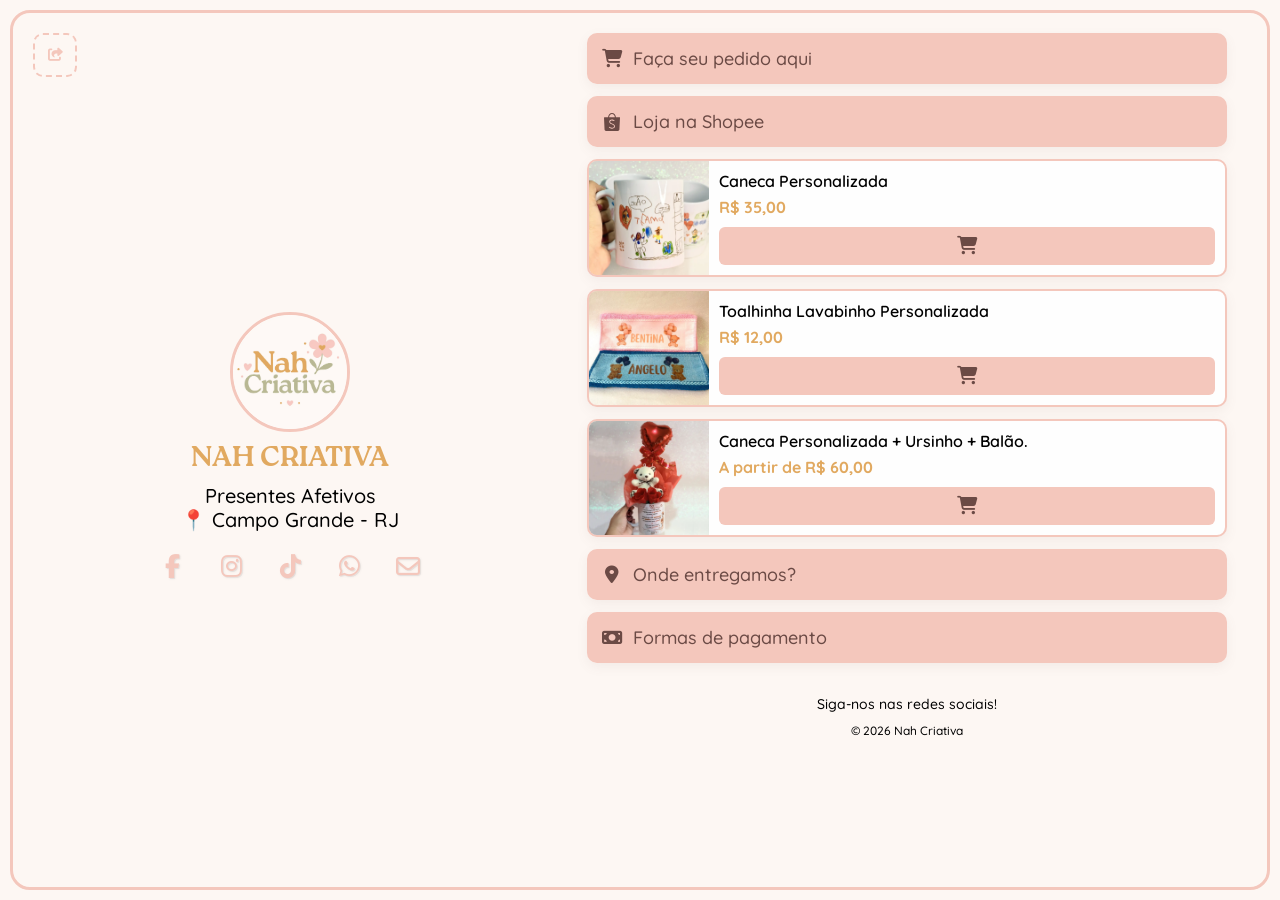
==== commit deaa059b: "Deploy from fb41c4d2a31189e605fada146067857f0b26825b" ====
--- a/index.html
+++ b/index.html
@@ -1,5 +1,5 @@
-<!DOCTYPE html><html><head><meta charset="utf-8"><meta name="viewport" content="width=device-width, initial-scale=1"><title>Nah Criativa | Presentes Afetivos</title><script type="importmap">{"imports":{"#entry":"/assets/CGCQe1Q2.js"}}</script><link rel="stylesheet" href="https://fonts.googleapis.com/css2?family=Montserrat:ital@0;1&family=Quicksand:wght@300..700&display=swa"><link rel="stylesheet" href="/fontawesome/css/all.min.css"><style>.icon-button[data-v-43927c66]{cursor:pointer;width:44px;height:44px;color:var(--color-social-color);background:0 0;border:none;border-radius:50%;justify-content:center;align-items:center;transition:transform .2s;display:flex}.icon-button i[data-v-43927c66]{filter:var(--filter-shadow-sm);font-size:24px}@media (hover:hover){.icon-button[data-v-43927c66]:hover{color:var(--color-surface);background:var(--color-social-color);box-shadow:var(--shadow-md)}.icon-button:hover i[data-v-43927c66]{filter:none}}@media (hover:none){.icon-button[data-v-43927c66]:active{background:var(--color-social-color);color:var(--color-surface);box-shadow:var(--shadow-md)}.icon-button:active i[data-v-43927c66]{filter:none}}.dashed-border[data-v-43927c66]{border:2px dashed var(--color-social-color);border-radius:10px}</style><style>.profile[data-v-4bd5ee87]{align-items:center;gap:var(--header-gap,12px);flex-direction:column;width:100%;display:flex;position:relative}.share-button-container[data-v-4bd5ee87]{z-index:20;position:absolute;top:0;right:0}.profile-pic-container[data-v-4bd5ee87]{justify-content:center;align-items:center;display:flex}.profile-pic[data-v-4bd5ee87],.profile-pic-container[data-v-4bd5ee87]{width:var(--profile-pic-size,120px);height:var(--profile-pic-size,120px)}.profile-pic[data-v-4bd5ee87]{box-sizing:border-box;-o-object-fit:cover;object-fit:cover;cursor:pointer;border:var(--border-width-md) solid var(--color-avatar-border);border-radius:50%;transition:transform .3s cubic-bezier(.4,0,.2,1),box-shadow .3s}.profile-pic[data-v-4bd5ee87]:hover{transform:scale(1.05)}.profile-overlay[data-v-4bd5ee87]{-webkit-backdrop-filter:blur(8px);z-index:9999;cursor:pointer;background-color:#000000a6;justify-content:center;align-items:center;width:100vw;height:100vh;display:flex;position:fixed;top:0;left:0}.profile-pic-expanded[data-v-4bd5ee87]{-o-object-fit:cover;object-fit:cover;border:var(--border-width-lg) solid var(--color-avatar-border);cursor:default;border-radius:50%;width:280px;max-width:80vw;height:280px;max-height:80vh;box-shadow:0 20px 40px #0006}.name[data-v-4bd5ee87]{font-size:var(--header-title-size,28px);line-height:1;font-family:var(--font-title-family);font-style:var(--font-title-style);font-weight:var(--font-title-weight);color:var(--color-secondary);margin:0}.description[data-v-4bd5ee87]{font-size:var(--header-description-size,20px);line-height:1.2;font-family:var(--font-subtitle-family);font-style:var(--font-subtitle-style);font-weight:var(--font-subtitle-weight);color:var(--color-text);white-space:pre-line;margin:0}@media (width<=600px){.name[data-v-4bd5ee87]{font-size:24px}.description[data-v-4bd5ee87]{font-size:18px}}</style><style>.button-tooltip{--p-tooltip-background:var(--color-tooltip-background);--p-tooltip-color:var(--color-tooltip-text);--p-tooltip-max-width:none}.button-tooltip .p-tooltip-text{white-space:nowrap}</style><style>.button-container[data-v-d1f33de8]{justify-content:center;align-items:center;display:flex}.button-group[data-v-d1f33de8]{gap:15px;display:flex}.icon-button[data-v-d1f33de8]{cursor:pointer;width:44px;height:44px;color:var(--color-social-color);background:0 0;border:none;border-radius:50%;justify-content:center;align-items:center;transition:transform .2s;display:flex}.icon-button i[data-v-d1f33de8]{filter:var(--filter-shadow-sm);font-size:24px}@media (hover:hover){.icon-button[data-v-d1f33de8]:hover{color:var(--color-surface);background:var(--color-social-color);box-shadow:var(--shadow-md)}.icon-button:hover i[data-v-d1f33de8]{filter:none}}@media (hover:none){.icon-button[data-v-d1f33de8]:active{background:var(--color-social-color);color:var(--color-surface);box-shadow:var(--shadow-md)}.icon-button:active i[data-v-d1f33de8]{filter:none}}</style><style>.card[data-v-4c874a5c]{background-color:var(--color-product-card-background);border:2px solid var(--color-border,var(--color-primary,#e0e0e0));width:100%;box-shadow:var(--shadow-sm);cursor:pointer;box-sizing:border-box;border-radius:10px;transition:all .2s ease-in-out;display:flex;overflow:hidden}.image-container[data-v-4c874a5c]{background-color:var(--color-link-background);background-position:50%;background-repeat:no-repeat;background-size:cover;width:120px;position:relative;overflow:hidden}.image-container[data-v-4c874a5c],.image-filter[data-v-4c874a5c]{justify-content:center;align-items:center;height:100%;display:flex}.image-filter[data-v-4c874a5c]{-webkit-backdrop-filter:blur(10px);backdrop-filter:blur(10px);width:100%}.image[data-v-4c874a5c]{-o-object-fit:cover;object-fit:cover;-webkit-user-select:none;user-select:none;webkit-user-select:none;background-position:50%;width:120px;height:100%;position:absolute}.content[data-v-4c874a5c]{flex:1;gap:10px;padding:10px}.content[data-v-4c874a5c],.info[data-v-4c874a5c]{flex-direction:column;display:flex}.info[data-v-4c874a5c]{flex:1;gap:6px}.name[data-v-4c874a5c]{font-family:var(--font-text-family,sans-serif);color:var(--color-text,#333);width:100%;font-weight:600}.description[data-v-4c874a5c],.name[data-v-4c874a5c],.price[data-v-4c874a5c]{text-align:left}.price[data-v-4c874a5c]{color:var(--color-secondary);margin-top:auto;font-weight:700}.actions[data-v-4c874a5c]{gap:6px;margin-top:auto;display:flex}.order[data-v-4c874a5c]{color:var(--color-link-text);background-color:var(--color-link-background);cursor:pointer;border:none;border-radius:6px;justify-content:center;align-items:center;gap:10px;width:100%;padding:10px;font-size:18px;font-weight:500;display:flex}@media (hover:hover){.card[data-v-4c874a5c]:hover{box-shadow:var(--shadow-md);transform:scale(1.05)}}@media (hover:none){.card[data-v-4c874a5c]:active{box-shadow:var(--shadow-md);transform:scale(1.05)}}</style><style>.catalog-container[data-v-5289ef59]{flex-direction:column;gap:12px;width:100%;display:flex}.title[data-v-5289ef59]{color:var(--color-secondary);font-size:1.1rem;font-weight:600}.products[data-v-5289ef59]{justify-items:center;gap:12px;display:grid}</style><style>.links[data-v-20047a59]{gap:15px}.link-container[data-v-20047a59],.links[data-v-20047a59]{flex-direction:column;display:flex}.link-container[data-v-20047a59]{box-shadow:var(--shadow-sm);border-radius:10px;width:100%;transition:all .2s ease-in-out;overflow:hidden}.link-label[data-v-20047a59]{color:var(--color-link-text);background-color:var(--color-link-background);cursor:pointer;-webkit-user-select:none;user-select:none;webkit-user-select:none;border:none;align-items:center;gap:10px;padding:14px;font-size:18px;font-weight:500;display:flex}.link-content[data-v-20047a59]{background-color:var(--color-link-content-background);text-align:left;flex-direction:column;gap:10px;padding:20px;display:flex;overflow:hidden}.link-content img[data-v-20047a59]{max-width:100%;height:auto}.link-content .warn[data-v-20047a59]{color:#96722e;background-color:#f8f4d5;border:2px solid #e9dd7e;border-radius:8px;align-items:center;gap:8px;padding:8px;display:flex}.link-content .warn i[data-v-20047a59]{vertical-align:middle;padding:5px}.link-content .warn span[data-v-20047a59]{text-align:left}.collapse-vertical-enter-active[data-v-20047a59]{animation:.2s collapse-vertical-20047a59}.collapse-vertical-leave-active[data-v-20047a59]{animation:.2s reverse collapse-vertical-20047a59}@keyframes collapse-vertical-20047a59{0%{max-height:0}to{max-height:100svh}}@media (hover:hover){.link-container[data-v-20047a59]:hover{box-shadow:var(--shadow-md)}.link-container[data-v-20047a59]:hover:not(:has(.link-content)){transform:scale(1.05)}}</style><style>.links[data-v-f2f162d7]{gap:15px}.link-container[data-v-f2f162d7],.links[data-v-f2f162d7]{flex-direction:column;width:100%;display:flex}.link-container[data-v-f2f162d7]{box-shadow:var(--shadow-sm);border-radius:10px;transition:all .2s ease-in-out;overflow:hidden}.link-label[data-v-f2f162d7]{color:var(--color-link-text);background-color:var(--color-link-background);cursor:pointer;-webkit-user-select:none;user-select:none;webkit-user-select:none;border:none;align-items:center;gap:10px;padding:14px;font-size:18px;font-weight:500;display:flex}.link-content[data-v-f2f162d7]{background-color:var(--color-link-content-background);text-align:left;flex-direction:column;gap:10px;padding:20px;display:flex;overflow:hidden}.link-content img[data-v-f2f162d7]{max-width:100%;height:auto}.link-content .warn[data-v-f2f162d7]{color:#96722e;background-color:#f8f4d5;border:2px solid #e9dd7e;border-radius:8px;align-items:center;gap:8px;padding:8px;display:flex}.link-content .warn i[data-v-f2f162d7]{vertical-align:middle;padding:5px}.link-content .warn span[data-v-f2f162d7]{text-align:left}.collapse-vertical-enter-active[data-v-f2f162d7]{animation:.2s collapse-vertical-f2f162d7}.collapse-vertical-leave-active[data-v-f2f162d7]{animation:.2s reverse collapse-vertical-f2f162d7}@keyframes collapse-vertical-f2f162d7{0%{max-height:0}to{max-height:100svh}}@media (hover:hover){.link-container[data-v-f2f162d7]:hover{box-shadow:var(--shadow-md)}.link-container[data-v-f2f162d7]:hover:not(:has(.link-content)){transform:scale(1.05)}.link-container:hover .link-label[data-v-f2f162d7]{background-color:var(--color-primary)}}</style><style>.section-container[data-v-80e63465]{flex-direction:column;gap:12px;width:100%;display:flex}.title[data-v-80e63465]{color:var(--color-secondary);font-size:1.1rem;font-weight:600}.items[data-v-80e63465]{justify-items:center;gap:12px;display:grid}</style><style>.footer[data-v-20839cc0]{color:var(--color-text);flex-direction:column;gap:10px;padding-top:20px;font-size:14px;display:flex}.copyright[data-v-20839cc0]{font-size:12px}</style><style>.background[data-v-4085b1f8]{border:var(--border-width-md) solid var(--color-background-border);box-sizing:border-box;cursor:default;text-align:center;border-radius:20px;flex-direction:row;justify-content:space-between;align-items:stretch;min-height:calc(100svh - 20px);margin:10px;padding:10px;display:flex;position:relative}.left-container[data-v-4085b1f8],.main-container[data-v-4085b1f8],.right-container[data-v-4085b1f8]{flex-direction:column;display:flex}.main-container[data-v-4085b1f8]{z-index:2;justify-content:center;align-items:center;gap:12px;width:100%;max-width:470px;padding:10px;position:relative}.left-container[data-v-4085b1f8]{visibility:hidden}.share-button-container[data-v-4085b1f8]{position:absolute;top:0;right:0}.main-container .footer[data-v-4085b1f8]{margin-top:auto}.qr-code-container[data-v-4085b1f8]{border:var(--border-width-md) dashed var(--color-background-border);z-index:1;border-radius:10px;flex-direction:column;justify-content:center;align-items:center;margin-top:auto;padding:16px;display:flex;position:sticky;bottom:20px;right:20px}.qr-code-container .title[data-v-4085b1f8]{color:var(--color-text);margin-bottom:10px;font-size:18px;font-weight:600}.qr-code-container .qrcode[data-v-4085b1f8]{width:150px;height:150px}@media (width<=450px){.container[data-v-4085b1f8]{max-width:unset}}@media (width<=1024px){.qr-code-container[data-v-4085b1f8]{display:none}}.modal-enter-active[data-v-4085b1f8],.modal-leave-active[data-v-4085b1f8]{transition:opacity .3s}.modal-enter-from[data-v-4085b1f8],.modal-leave-to[data-v-4085b1f8]{opacity:0}</style><style>.action-button[data-v-a59b4bab]{background-color:unset;cursor:pointer;border:none;align-items:center;display:flex}.action-button[data-v-a59b4bab]:not(:has(>.text)){justify-content:center}.icon[data-v-a59b4bab]{justify-content:center;align-items:center;width:22px;display:flex}</style><link rel="stylesheet" href="/assets/entry.CpvaNwAB.css" crossorigin><link rel="stylesheet" href="/assets/ActionButton.C0XuHww9.css" crossorigin><link href="https://www.googletagmanager.com/gtm.js?id=GTM-5L2P5SML" rel="preload" crossorigin="anonymous" referrerpolicy="no-referrer" fetchpriority="low" as="script"><link rel="preload" as="fetch" crossorigin="anonymous" href="/_payload.json?_b=9c3a6381-d5c3-4552-8f40-2d11c0bc7107"><link rel="modulepreload" as="script" crossorigin href="/assets/CGCQe1Q2.js"><link rel="modulepreload" as="script" crossorigin href="/assets/BsK88ZHy.js"><link rel="modulepreload" as="script" crossorigin href="/assets/C2mUi6TL.js"><link rel="modulepreload" as="script" crossorigin href="/assets/Bmifryjh.js"><link rel="modulepreload" as="script" crossorigin href="/assets/BuZ3y6oH.js"><link rel="modulepreload" as="script" crossorigin href="/assets/BZGBkchZ.js"><link rel="modulepreload" as="script" crossorigin href="/assets/DK3Fl9T5.js"><link rel="modulepreload" as="script" crossorigin href="/assets/CTAQE70a.js"><link rel="modulepreload" as="script" crossorigin href="/assets/B0VJHEEH.js"><link rel="modulepreload" as="script" crossorigin href="/assets/BW3BKoRV.js"><link rel="modulepreload" as="script" crossorigin href="/assets/BzME7IXd.js"><link rel="modulepreload" as="script" crossorigin href="/assets/DyatTypk.js"><link rel="modulepreload" as="script" crossorigin href="/assets/Bd9ZXw02.js"><link rel="modulepreload" as="script" crossorigin href="/assets/nQHxR5li.js"><link rel="modulepreload" as="script" crossorigin href="/assets/COKAttRx.js"><link rel="modulepreload" as="script" crossorigin href="/assets/Drb_u2wt.js"><link rel="modulepreload" as="script" crossorigin href="/assets/CQ6ujwDO.js"><link rel="modulepreload" as="script" crossorigin href="/assets/Bzq1g1Bd.js"><link rel="modulepreload" as="script" crossorigin href="/assets/0oVYfTDF.js"><script type="module" src="/assets/CGCQe1Q2.js" crossorigin></script><link rel="prefetch" as="script" crossorigin href="/assets/D-yijx0c2.js"><link rel="prefetch" as="script" crossorigin href="/assets/CEAV8Kzl.js"><link rel="prefetch" as="script" crossorigin href="/assets/1d7j-Dyg.js"><link rel="prefetch" as="script" crossorigin href="/assets/CWEgjsVh.js"><link rel="prefetch" as="script" crossorigin href="/assets/C-3Lwc8C.js"><link rel="prefetch" as="script" crossorigin href="/assets/C0pz3cVP.js"><link rel="prefetch" as="script" crossorigin href="/assets/COS6AL8t.js"><link rel="prefetch" as="script" crossorigin href="/assets/C5STy1Vp.js"><link rel="prefetch" as="script" crossorigin href="/assets/DFbOR_AU.js"><link rel="prefetch" as="script" crossorigin href="/assets/CcDH0mWL2.js"><link rel="prefetch" as="script" crossorigin href="/assets/B6uJFYKo2.js"><link rel="prefetch" as="script" crossorigin href="/assets/iZPiqVZ82.js"><link rel="prefetch" as="script" crossorigin href="/assets/DoOfqT442.js"><link rel="prefetch" as="script" crossorigin href="/assets/C4BrMBAk2.js"><link rel="prefetch" as="script" crossorigin href="/assets/Be4xkC7h2.js"><link rel="prefetch" as="script" crossorigin href="/assets/33bSyuTJ2.js"><link rel="prefetch" as="script" crossorigin href="/assets/BIpDNwq_2.js"><link rel="prefetch" as="script" crossorigin href="/assets/nQHxR5li2.js"><link rel="prefetch" as="script" crossorigin href="/assets/CGzAttWP2.js"><link rel="prefetch" as="script" crossorigin href="/assets/ztypVbTj2.js"><link rel="prefetch" as="script" crossorigin href="/assets/C6I5KZI1.js"><link rel="prefetch" as="script" crossorigin href="/assets/CIdOTXvA.js"><link rel="prefetch" as="script" crossorigin href="/assets/DGFugO8l.js"><link rel="prefetch" as="script" crossorigin href="/assets/ZaGe1wC6.js"><link rel="prefetch" as="script" crossorigin href="/assets/DOp9EhAV.js"><link rel="prefetch" as="script" crossorigin href="/assets/DgkATBrE.js"><link rel="prefetch" as="script" crossorigin href="/assets/BRfonVnF.js"><link rel="prefetch" as="script" crossorigin href="/assets/DqfVSW2C2.js"><link rel="prefetch" as="script" crossorigin href="/assets/OpPaaoJ0.js"><link rel="prefetch" as="script" crossorigin href="/assets/DLVQOHE72.js"><link rel="prefetch" as="script" crossorigin href="/assets/M6uw2a7R2.js"><link rel="prefetch" as="script" crossorigin href="/assets/BmQJWS3Q2.js"><link rel="prefetch" as="script" crossorigin href="/assets/D5mh7-ep2.js"><link rel="prefetch" as="script" crossorigin href="/assets/DCY1jm2x2.js"><link rel="prefetch" as="script" crossorigin href="/assets/DxvL1EmS2.js"><link rel="prefetch" as="script" crossorigin href="/assets/Dqngw634.js"><link rel="prefetch" as="script" crossorigin href="/assets/gBl6pG-0.js"><link rel="prefetch" as="script" crossorigin href="/assets/BLjw3g7L.js"><link rel="prefetch" as="script" crossorigin href="/assets/hE-NmoUO.js"><link rel="prefetch" as="script" crossorigin href="/assets/gkNX0pWT.js"><link rel="prefetch" as="script" crossorigin href="/assets/Cz3kYzR7.js"><link rel="prefetch" as="script" crossorigin href="/assets/CZYwvPVw.js"><link rel="prefetch" as="script" crossorigin href="/assets/CFi3-q0P.js"><link rel="prefetch" as="script" crossorigin href="/assets/Dyq5WxWO.js"><link rel="prefetch" as="script" crossorigin href="/assets/Cp45X9Fz.js"><link rel="prefetch" as="script" crossorigin href="/assets/BwxgLs6Q.js"><link rel="prefetch" as="script" crossorigin href="/assets/DNGyhnUW.js"><link rel="prefetch" as="script" crossorigin href="/assets/B8jUqOEJ.js"><link rel="prefetch" as="script" crossorigin href="/assets/B6kc3HSs.js"><link rel="prefetch" as="script" crossorigin href="/assets/BbmkTBFE.js"><link rel="prefetch" as="script" crossorigin href="/assets/C_PsF7SW.js"><link rel="prefetch" as="script" crossorigin href="/assets/I7vbRNuL.js"><link rel="prefetch" as="script" crossorigin href="/assets/BGIyk1X5.js"><link rel="prefetch" as="script" crossorigin href="/assets/Bm8leq60.js"><link rel="prefetch" as="script" crossorigin href="/assets/C-YKlC_8.js"><link rel="prefetch" as="script" crossorigin href="/assets/awaOKXFk.js"><link rel="prefetch" as="script" crossorigin href="/assets/C6JdA7Tl.js"><link rel="prefetch" as="script" crossorigin href="/assets/Qpe3h560.js"><link rel="prefetch" as="script" crossorigin href="/assets/CWP1OeCN.js"><link rel="prefetch" as="script" crossorigin href="/assets/CgY7KtnQ.js"><link rel="prefetch" as="script" crossorigin href="/assets/BlyhlDlu.js"><link rel="prefetch" as="script" crossorigin href="/assets/D2VW7aWi.js"><link rel="prefetch" as="script" crossorigin href="/assets/G1vVucpo.js"><link rel="prefetch" as="script" crossorigin href="/assets/CyNu874J.js"><link rel="prefetch" as="script" crossorigin href="/assets/CA9Oou5q2.js"><link rel="prefetch" as="script" crossorigin href="/assets/BjH1xhQY2.js"><link rel="prefetch" as="script" crossorigin href="/assets/CXAa4fhN.js"><link rel="prefetch" as="script" crossorigin href="/assets/Bsm5tZzN.js"><link rel="prefetch" as="script" crossorigin href="/assets/B5Tp4wyv2.js"><link rel="prefetch" as="script" crossorigin href="/assets/BPfLiiSC2.js"><link rel="prefetch" as="script" crossorigin href="/assets/yQlPs3J7.js"><link rel="prefetch" as="script" crossorigin href="/assets/DAB9Rwch.js"><link rel="prefetch" as="script" crossorigin href="/assets/DD30EvR52.js"><link rel="prefetch" as="script" crossorigin href="/assets/CpqtrbGa.js"><link rel="prefetch" as="script" crossorigin href="/assets/C86C9dsv2.js"><link rel="prefetch" as="script" crossorigin href="/assets/Bsmw5eX82.js"><link rel="prefetch" as="script" crossorigin href="/assets/TAmew5nj2.js"><link rel="prefetch" as="script" crossorigin href="/assets/mSYgPbGh2.js"><link rel="prefetch" as="script" crossorigin href="/assets/MiaNPOB22.js"><link rel="prefetch" as="script" crossorigin href="/assets/DtvgX1Jy.js"><link rel="prefetch" as="script" crossorigin href="/assets/DBo_J3MC2.js"><link rel="prefetch" as="script" crossorigin href="/assets/DFXYAUyH2.js"><link rel="prefetch" as="script" crossorigin href="/assets/D1XOGVD9.js"><link rel="prefetch" as="script" crossorigin href="/assets/BXGA-tOZ.js"><link rel="prefetch" as="script" crossorigin href="/assets/nHb_xaeU.js"><link rel="prefetch" as="script" crossorigin href="/assets/D1dOyEFy2.js"><link rel="prefetch" as="script" crossorigin href="/assets/uiXOc5Sx.js"><link rel="prefetch" as="script" crossorigin href="/assets/bIRd4oSz2.js"><link rel="prefetch" as="script" crossorigin href="/assets/dz9nJInC.js"><link rel="prefetch" as="script" crossorigin href="/assets/3fzgy3Bz.js"><link rel="prefetch" as="script" crossorigin href="/assets/Du8B-7yS.js"><link rel="prefetch" as="script" crossorigin href="/assets/DjziMnVT.js"><link rel="prefetch" as="script" crossorigin href="/assets/6mtyltZq2.js"><link rel="prefetch" as="script" crossorigin href="/assets/_UlaAscu2.js"><link rel="prefetch" as="script" crossorigin href="/assets/CVULDGTK2.js"><link rel="prefetch" as="script" crossorigin href="/assets/C_noMeYD2.js"><link rel="prefetch" as="script" crossorigin href="/assets/BDxBKeix2.js"><link rel="prefetch" as="script" crossorigin href="/assets/C94HOnd-2.js"><link rel="prefetch" as="script" crossorigin href="/assets/opEnmaaV2.js"><link rel="prefetch" as="script" crossorigin href="/assets/DC1Zrh_c2.js"><link rel="prefetch" as="script" crossorigin href="/assets/B2MGf_Fg.js"><link rel="prefetch" as="script" crossorigin href="/assets/D5RMMZsm2.js"><link rel="prefetch" as="script" crossorigin href="/assets/PMxgCrPr2.js"><link rel="prefetch" as="script" crossorigin href="/assets/Cz4GSQzV.js"><link rel="prefetch" as="script" crossorigin href="/assets/DMOxkAy22.js"><link rel="prefetch" as="script" crossorigin href="/assets/t7PQUKCy2.js"><link rel="prefetch" as="script" crossorigin href="/assets/DH2e1Huz2.js"><link rel="prefetch" as="script" crossorigin href="/assets/Ct-9qSod2.js"><link rel="prefetch" as="script" crossorigin href="/assets/D_7QCIVY2.js"><link rel="prefetch" as="script" crossorigin href="/assets/BziCx_vS2.js"><link rel="prefetch" as="script" crossorigin href="/assets/Jpo_MlMm2.js"><link rel="prefetch" as="script" crossorigin href="/assets/C68o8WM32.js"><link rel="prefetch" as="script" crossorigin href="/assets/btHUwblL2.js"><link rel="prefetch" as="script" crossorigin href="/assets/BbICbDs92.js"><link rel="prefetch" as="script" crossorigin href="/assets/2Rsz0KA92.js"><link rel="prefetch" as="script" crossorigin href="/assets/DJDkV6PB2.js"><link rel="prefetch" as="script" crossorigin href="/assets/CNDUu7Q1.js"><link rel="prefetch" as="script" crossorigin href="/assets/qra6RPqO.js"><link rel="prefetch" as="script" crossorigin href="/assets/C5pQyyto.js"><link rel="prefetch" as="script" crossorigin href="/assets/xgHAledK.js"><link rel="prefetch" as="script" crossorigin href="/assets/DlZKbGpM.js"><link rel="prefetch" as="script" crossorigin href="/assets/BEUXQnAg.js"><link rel="prefetch" as="script" crossorigin href="/assets/DPejUhNM.js"><link rel="prefetch" as="script" crossorigin href="/assets/CmLptuyV.js"><link rel="prefetch" as="script" crossorigin href="/assets/ByFfHzyz2.js"><link rel="prefetch" as="script" crossorigin href="/assets/BynCdIIq2.js"><link rel="prefetch" as="script" crossorigin href="/assets/C4lxFV1u2.js"><link rel="prefetch" as="script" crossorigin href="/assets/DqL95Khu2.js"><link rel="prefetch" as="script" crossorigin href="/assets/BsnRuFOi2.js"><link rel="prefetch" as="script" crossorigin href="/assets/DQ5nFQxx2.js"><link rel="prefetch" as="script" crossorigin href="/assets/Qbw18Y0f.js"><link rel="prefetch" as="script" crossorigin href="/assets/BnGJO7S3.js"><link rel="prefetch" as="script" crossorigin href="/assets/CS1oIyEA2.js"><link rel="prefetch" as="script" crossorigin href="/assets/2TwoD-mq.js"><link rel="prefetch" as="script" crossorigin href="/assets/B8spN9a62.js"><link rel="prefetch" as="script" crossorigin href="/assets/q_mEInxy2.js"><link rel="prefetch" as="script" crossorigin href="/assets/BxCG840i2.js"><link rel="prefetch" as="script" crossorigin href="/assets/A5CBSE6A2.js"><link rel="prefetch" as="script" crossorigin href="/assets/B-dMRbtq2.js"><link rel="prefetch" as="script" crossorigin href="/assets/B2J3ZHNQ2.js"><link rel="prefetch" as="script" crossorigin href="/assets/BF_D8Py82.js"><link rel="prefetch" as="script" crossorigin href="/assets/EessnToL.js"><link rel="prefetch" as="script" crossorigin href="/assets/yilwE0i1.js"><link rel="prefetch" as="script" crossorigin href="/assets/B-E6cr36.js"><link rel="prefetch" as="script" crossorigin href="/assets/_2Y1guDr2.js"><link rel="prefetch" as="script" crossorigin href="/assets/M9OmndqU2.js"><link rel="prefetch" as="script" crossorigin href="/assets/CEjbyk4c2.js"><link rel="prefetch" as="script" crossorigin href="/assets/DgDyG_gh2.js"><link rel="prefetch" as="script" crossorigin href="/assets/DlQSVWHf.js"><link rel="prefetch" as="script" crossorigin href="/assets/BWMTPZbu.js"><link rel="prefetch" as="script" crossorigin href="/assets/CfUltHxg.js"><link rel="prefetch" as="script" crossorigin href="/assets/BGikd3yy.js"><link rel="prefetch" as="script" crossorigin href="/assets/CIkWHQnS.js"><link rel="prefetch" as="script" crossorigin href="/assets/CXAsdPuR.js"><link rel="prefetch" as="script" crossorigin href="/assets/CDakdbKu.js"><link rel="prefetch" as="script" crossorigin href="/assets/1ExKcVQL.js"><link rel="prefetch" as="script" crossorigin href="/assets/CyRH2TE2.js"><link rel="prefetch" as="script" crossorigin href="/assets/jRj1vbZu.js"><link rel="prefetch" as="script" crossorigin href="/assets/Dop6mG6p.js"><link rel="prefetch" as="script" crossorigin href="/assets/CYHIwsu8.js"><link rel="prefetch" as="script" crossorigin href="/assets/SwtPfH9r.js"><link rel="prefetch" as="script" crossorigin href="/assets/BRN2LVVV.js"><link rel="prefetch" as="script" crossorigin href="/assets/LQPbVbT5.js"><link rel="prefetch" as="script" crossorigin href="/assets/D83xWAQA.js"><link rel="prefetch" as="script" crossorigin href="/assets/HbjhIVKK.js"><link rel="prefetch" as="script" crossorigin href="/assets/C1OQ5liI.js"><link rel="prefetch" as="script" crossorigin href="/assets/B9gfO75d.js"><link rel="prefetch" as="script" crossorigin href="/assets/BUSorqHO.js"><link rel="prefetch" as="script" crossorigin href="/assets/DcRV1InO.js"><link rel="prefetch" as="script" crossorigin href="/assets/CSdqG6jP.js"><link rel="prefetch" as="script" crossorigin href="/assets/CV4yzPaH.js"><link rel="prefetch" as="script" crossorigin href="/assets/DxcDk4nN.js"><link rel="prefetch" as="script" crossorigin href="/assets/DlWIH4hi2.js"><link rel="prefetch" as="script" crossorigin href="/assets/aue7dKNJ2.js"><link rel="prefetch" as="script" crossorigin href="/assets/l_Kx8MhU2.js"><link rel="prefetch" as="script" crossorigin href="/assets/CI45oHQk.js"><link rel="prefetch" as="script" crossorigin href="/assets/CPFQcoH3.js"><link rel="prefetch" as="script" crossorigin href="/assets/DrrwTkRO.js"><link rel="prefetch" as="script" crossorigin href="/assets/DGwWw8KW.js"><link rel="prefetch" as="script" crossorigin href="/assets/pTLCdTG6.js"><link rel="prefetch" as="script" crossorigin href="/assets/DMeP4G26.js"><link rel="prefetch" as="script" crossorigin href="/assets/ChdviTXP2.js"><link rel="prefetch" as="script" crossorigin href="/assets/COhsAogy2.js"><link rel="prefetch" as="script" crossorigin href="/assets/CzwtrKP72.js"><link rel="prefetch" as="script" crossorigin href="/assets/lKan3a2N2.js"><link rel="prefetch" as="script" crossorigin href="/assets/DjAiVQNM2.js"><link rel="prefetch" as="script" crossorigin href="/assets/SQfKFrEA2.js"><link rel="prefetch" as="script" crossorigin href="/assets/I0AQvcsh2.js"><link rel="prefetch" as="script" crossorigin href="/assets/BbCsoZIb2.js"><link rel="prefetch" as="script" crossorigin href="/assets/C-lnS19h2.js"><link rel="prefetch" as="script" crossorigin href="/assets/DDS0g6EF.js"><link rel="prefetch" as="script" crossorigin href="/assets/CSGFzkkx.js"><link rel="prefetch" as="script" crossorigin href="/assets/DRNk5U2m.js"><link rel="prefetch" as="script" crossorigin href="/assets/DK6-L7fu.js"><link rel="prefetch" as="script" crossorigin href="/assets/DQRtbzSq.js"><link rel="prefetch" as="script" crossorigin href="/assets/BV3EoBYu.js"><link rel="prefetch" as="script" crossorigin href="/assets/DKN73tjE.js"><link rel="prefetch" as="script" crossorigin href="/assets/7zz_Cibv.js"><link rel="prefetch" as="script" crossorigin href="/assets/DctaMEDw.js"><link rel="prefetch" as="script" crossorigin href="/assets/D5MCwbE4.js"><link rel="prefetch" as="script" crossorigin href="/assets/BRkD9JSM.js"><link rel="prefetch" as="script" crossorigin href="/assets/Cx3BxiLV.js"><link rel="prefetch" as="script" crossorigin href="/assets/C_xsltG8.js"><link rel="prefetch" as="script" crossorigin href="/assets/-fl-1B6l.js"><link rel="prefetch" as="script" crossorigin href="/assets/tAoxgK6D.js"><link rel="prefetch" as="script" crossorigin href="/assets/CF2itdGy.js"><link rel="prefetch" as="script" crossorigin href="/assets/xPZzeyEY.js"><link rel="prefetch" as="script" crossorigin href="/assets/DBfp1JEl.js"><link rel="prefetch" as="script" crossorigin href="/assets/DNs26TnZ2.js"><link rel="prefetch" as="script" crossorigin href="/assets/BZoC-W1N2.js"><link rel="prefetch" as="script" crossorigin href="/assets/C7JGK8GS2.js"><link rel="prefetch" as="script" crossorigin href="/assets/DVTrLgzX.js"><link rel="prefetch" as="script" crossorigin href="/assets/CD4moomV2.js"><link rel="prefetch" as="script" crossorigin href="/assets/BZANuKuD2.js"><link rel="prefetch" as="script" crossorigin href="/assets/D3P7oN9R2.js"><link rel="prefetch" as="script" crossorigin href="/assets/C-0PpqKF.js"><link rel="prefetch" as="script" crossorigin href="/assets/DRaaAL2o2.js"><link rel="prefetch" as="script" crossorigin href="/assets/Cl07jEqO2.js"><link rel="prefetch" as="script" crossorigin href="/assets/D0khcEAg2.js"><link rel="prefetch" as="script" crossorigin href="/assets/Bc-jhd8u.js"><link rel="prefetch" as="script" crossorigin href="/assets/CKAHjcCS.js"><link rel="prefetch" as="script" crossorigin href="/assets/BdQJI1lw.js"><link rel="prefetch" as="script" crossorigin href="/assets/BogypSvB.js"><meta name="description" content="Presentes Afetivos e muito mais. Confira nossos links, redes sociais e novidades da Nah Criativa. Campo Grande - RJ"><meta property="og:title" content="Nah Criativa | Presentes Afetivos"><meta property="og:description" content="Presentes Afetivos e muito mais. Confira nossos links, redes sociais e novidades da Nah Criativa. Campo Grande - RJ"><meta property="og:image" content="https://nahcriativa.com.br/images/og-image-v2.png"><meta property="og:image:width" content="1200"><meta property="og:image:height" content="630"><meta property="og:url" content="https://nahcriativa.com.br"><meta property="og:site_name" content="nahcriativa.com.br"><meta property="og:type" content="website"><meta property="og:locale" content="pt_BR"><meta name="twitter:title" content="Nah Criativa | Presentes Afetivos"><meta name="twitter:description" content="Presentes Afetivos e muito mais. Confira nossos links, redes sociais e novidades da Nah Criativa. Campo Grande - RJ"><meta name="twitter:image" content="https://nahcriativa.com.br/images/og-image-v2.png"><meta name="twitter:image:alt" content="Card para conhecer o site https://nahcriativa.com.br"><meta name="twitter:card" content="summary_large_image"><style type="text/css" data-primevue-style-id="base" >.p-hidden-accessible{border:0;clip:rect(0 0 0 0);height:1px;margin:-1px;opacity:0;overflow:hidden;padding:0;pointer-events:none;position:absolute;white-space:nowrap;width:1px;}.p-overflow-hidden{overflow:hidden;padding-right:var(--p-scrollbar-width);}</style><style type="text/css" data-primevue-style-id="virtualscroller" >.p-virtualscroller{position:relative;overflow:auto;contain:strict;transform:translateZ(0);will-change:scroll-position;outline:0 none;}.p-virtualscroller-content{position:absolute;top:0;left:0;min-height:100%;min-width:100%;will-change:transform;}.p-virtualscroller-spacer{position:absolute;top:0;left:0;height:1px;width:1px;transform-origin:0 0;pointer-events:none;}.p-virtualscroller-loader{position:sticky;top:0;left:0;width:100%;height:100%;}.p-virtualscroller-loader-mask{display:flex;align-items:center;justify-content:center;}.p-virtualscroller-horizontal > .p-virtualscroller-content{display:flex;}.p-virtualscroller-inline .p-virtualscroller-content{position:static;}.p-virtualscroller .p-virtualscroller-loading{transform:none!important;min-height:0;position:sticky;inset-block-start:0;inset-inline-start:0;}</style><style type="text/css" data-primevue-style-id="primitive-variables" >:root,:host{--p-stone-50:#fafaf9;--p-stone-100:#f5f5f4;--p-stone-200:#e7e5e4;--p-stone-300:#d6d3d1;--p-stone-400:#a8a29e;--p-stone-500:#78716c;--p-stone-600:#57534e;--p-stone-700:#44403c;--p-stone-800:#292524;--p-stone-900:#1c1917;--p-stone-950:#0c0a09;--p-neutral-50:#fafafa;--p-neutral-100:#f5f5f5;--p-neutral-200:#e5e5e5;--p-neutral-300:#d4d4d4;--p-neutral-400:#a3a3a3;--p-neutral-500:#737373;--p-neutral-600:#525252;--p-neutral-700:#404040;--p-neutral-800:#262626;--p-neutral-900:#171717;--p-neutral-950:#0a0a0a;--p-zinc-50:#fafafa;--p-zinc-100:#f4f4f5;--p-zinc-200:#e4e4e7;--p-zinc-300:#d4d4d8;--p-zinc-400:#a1a1aa;--p-zinc-500:#71717a;--p-zinc-600:#52525b;--p-zinc-700:#3f3f46;--p-zinc-800:#27272a;--p-zinc-900:#18181b;--p-zinc-950:#09090b;--p-gray-50:#f9fafb;--p-gray-100:#f3f4f6;--p-gray-200:#e5e7eb;--p-gray-300:#d1d5db;--p-gray-400:#9ca3af;--p-gray-500:#6b7280;--p-gray-600:#4b5563;--p-gray-700:#374151;--p-gray-800:#1f2937;--p-gray-900:#111827;--p-gray-950:#030712;--p-slate-50:#f8fafc;--p-slate-100:#f1f5f9;--p-slate-200:#e2e8f0;--p-slate-300:#cbd5e1;--p-slate-400:#94a3b8;--p-slate-500:#64748b;--p-slate-600:#475569;--p-slate-700:#334155;--p-slate-800:#1e293b;--p-slate-900:#0f172a;--p-slate-950:#020617;--p-rose-50:#fff1f2;--p-rose-100:#ffe4e6;--p-rose-200:#fecdd3;--p-rose-300:#fda4af;--p-rose-400:#fb7185;--p-rose-500:#f43f5e;--p-rose-600:#e11d48;--p-rose-700:#be123c;--p-rose-800:#9f1239;--p-rose-900:#881337;--p-rose-950:#4c0519;--p-pink-50:#fdf2f8;--p-pink-100:#fce7f3;--p-pink-200:#fbcfe8;--p-pink-300:#f9a8d4;--p-pink-400:#f472b6;--p-pink-500:#ec4899;--p-pink-600:#db2777;--p-pink-700:#be185d;--p-pink-800:#9d174d;--p-pink-900:#831843;--p-pink-950:#500724;--p-fuchsia-50:#fdf4ff;--p-fuchsia-100:#fae8ff;--p-fuchsia-200:#f5d0fe;--p-fuchsia-300:#f0abfc;--p-fuchsia-400:#e879f9;--p-fuchsia-500:#d946ef;--p-fuchsia-600:#c026d3;--p-fuchsia-700:#a21caf;--p-fuchsia-800:#86198f;--p-fuchsia-900:#701a75;--p-fuchsia-950:#4a044e;--p-purple-50:#faf5ff;--p-purple-100:#f3e8ff;--p-purple-200:#e9d5ff;--p-purple-300:#d8b4fe;--p-purple-400:#c084fc;--p-purple-500:#a855f7;--p-purple-600:#9333ea;--p-purple-700:#7e22ce;--p-purple-800:#6b21a8;--p-purple-900:#581c87;--p-purple-950:#3b0764;--p-violet-50:#f5f3ff;--p-violet-100:#ede9fe;--p-violet-200:#ddd6fe;--p-violet-300:#c4b5fd;--p-violet-400:#a78bfa;--p-violet-500:#8b5cf6;--p-violet-600:#7c3aed;--p-violet-700:#6d28d9;--p-violet-800:#5b21b6;--p-violet-900:#4c1d95;--p-violet-950:#2e1065;--p-indigo-50:#eef2ff;--p-indigo-100:#e0e7ff;--p-indigo-200:#c7d2fe;--p-indigo-300:#a5b4fc;--p-indigo-400:#818cf8;--p-indigo-500:#6366f1;--p-indigo-600:#4f46e5;--p-indigo-700:#4338ca;--p-indigo-800:#3730a3;--p-indigo-900:#312e81;--p-indigo-950:#1e1b4b;--p-blue-50:#eff6ff;--p-blue-100:#dbeafe;--p-blue-200:#bfdbfe;--p-blue-300:#93c5fd;--p-blue-400:#60a5fa;--p-blue-500:#3b82f6;--p-blue-600:#2563eb;--p-blue-700:#1d4ed8;--p-blue-800:#1e40af;--p-blue-900:#1e3a8a;--p-blue-950:#172554;--p-sky-50:#f0f9ff;--p-sky-100:#e0f2fe;--p-sky-200:#bae6fd;--p-sky-300:#7dd3fc;--p-sky-400:#38bdf8;--p-sky-500:#0ea5e9;--p-sky-600:#0284c7;--p-sky-700:#0369a1;--p-sky-800:#075985;--p-sky-900:#0c4a6e;--p-sky-950:#082f49;--p-cyan-50:#ecfeff;--p-cyan-100:#cffafe;--p-cyan-200:#a5f3fc;--p-cyan-300:#67e8f9;--p-cyan-400:#22d3ee;--p-cyan-500:#06b6d4;--p-cyan-600:#0891b2;--p-cyan-700:#0e7490;--p-cyan-800:#155e75;--p-cyan-900:#164e63;--p-cyan-950:#083344;--p-teal-50:#f0fdfa;--p-teal-100:#ccfbf1;--p-teal-200:#99f6e4;--p-teal-300:#5eead4;--p-teal-400:#2dd4bf;--p-teal-500:#14b8a6;--p-teal-600:#0d9488;--p-teal-700:#0f766e;--p-teal-800:#115e59;--p-teal-900:#134e4a;--p-teal-950:#042f2e;--p-yellow-50:#fefce8;--p-yellow-100:#fef9c3;--p-yellow-200:#fef08a;--p-yellow-300:#fde047;--p-yellow-400:#facc15;--p-yellow-500:#eab308;--p-yellow-600:#ca8a04;--p-yellow-700:#a16207;--p-yellow-800:#854d0e;--p-yellow-900:#713f12;--p-yellow-950:#422006;--p-amber-50:#fffbeb;--p-amber-100:#fef3c7;--p-amber-200:#fde68a;--p-amber-300:#fcd34d;--p-amber-400:#fbbf24;--p-amber-500:#f59e0b;--p-amber-600:#d97706;--p-amber-700:#b45309;--p-amber-800:#92400e;--p-amber-900:#78350f;--p-amber-950:#451a03;--p-orange-50:#fff7ed;--p-orange-100:#ffedd5;--p-orange-200:#fed7aa;--p-orange-300:#fdba74;--p-orange-400:#fb923c;--p-orange-500:#f97316;--p-orange-600:#ea580c;--p-orange-700:#c2410c;--p-orange-800:#9a3412;--p-orange-900:#7c2d12;--p-orange-950:#431407;--p-red-50:#fef2f2;--p-red-100:#fee2e2;--p-red-200:#fecaca;--p-red-300:#fca5a5;--p-red-400:#f87171;--p-red-500:#ef4444;--p-red-600:#dc2626;--p-red-700:#b91c1c;--p-red-800:#991b1b;--p-red-900:#7f1d1d;--p-red-950:#450a0a;--p-lime-50:#f7fee7;--p-lime-100:#ecfccb;--p-lime-200:#d9f99d;--p-lime-300:#bef264;--p-lime-400:#a3e635;--p-lime-500:#84cc16;--p-lime-600:#65a30d;--p-lime-700:#4d7c0f;--p-lime-800:#3f6212;--p-lime-900:#365314;--p-lime-950:#1a2e05;--p-green-50:#f0fdf4;--p-green-100:#dcfce7;--p-green-200:#bbf7d0;--p-green-300:#86efac;--p-green-400:#4ade80;--p-green-500:#22c55e;--p-green-600:#16a34a;--p-green-700:#15803d;--p-green-800:#166534;--p-green-900:#14532d;--p-green-950:#052e16;--p-emerald-50:#ecfdf5;--p-emerald-100:#d1fae5;--p-emerald-200:#a7f3d0;--p-emerald-300:#6ee7b7;--p-emerald-400:#34d399;--p-emerald-500:#10b981;--p-emerald-600:#059669;--p-emerald-700:#047857;--p-emerald-800:#065f46;--p-emerald-900:#064e3b;--p-emerald-950:#022c22;--p-border-radius-none:0;--p-border-radius-xs:2px;--p-border-radius-sm:4px;--p-border-radius-md:6px;--p-border-radius-lg:8px;--p-border-radius-xl:12px;}</style><style type="text/css" data-primevue-style-id="semantic-variables" >:root,:host{--p-transition-duration:0.2s;--p-disabled-opacity:0.6;--p-icon-size:0.875rem;--p-anchor-gutter:2px;--p-text-color:light-dark(var(--p-surface-700),var(--p-surface-0));--p-text-hover-color:light-dark(var(--p-surface-800),var(--p-surface-0));--p-text-muted-color:light-dark(var(--p-surface-500),var(--p-surface-400));--p-text-hover-muted-color:light-dark(var(--p-surface-600),var(--p-surface-300));--p-highlight-background:light-dark(var(--p-primary-50),color-mix(in srgb,var(--p-primary-400),transparent 84%));--p-highlight-focus-background:light-dark(var(--p-primary-100),color-mix(in srgb,var(--p-primary-400),transparent 76%));--p-highlight-color:light-dark(var(--p-primary-700),rgba(255,255,255,.87));--p-highlight-focus-color:light-dark(var(--p-primary-800),rgba(255,255,255,.87));--p-surface-0:#ffffff;--p-surface-50:light-dark(var(--p-slate-50),var(--p-zinc-50));--p-surface-100:light-dark(var(--p-slate-100),var(--p-zinc-100));--p-surface-200:light-dark(var(--p-slate-200),var(--p-zinc-200));--p-surface-300:light-dark(var(--p-slate-300),var(--p-zinc-300));--p-surface-400:light-dark(var(--p-slate-400),var(--p-zinc-400));--p-surface-500:light-dark(var(--p-slate-500),var(--p-zinc-500));--p-surface-600:light-dark(var(--p-slate-600),var(--p-zinc-600));--p-surface-700:light-dark(var(--p-slate-700),var(--p-zinc-700));--p-surface-800:light-dark(var(--p-slate-800),var(--p-zinc-800));--p-surface-900:light-dark(var(--p-slate-900),var(--p-zinc-900));--p-surface-950:light-dark(var(--p-slate-950),var(--p-zinc-950));--p-overlay-navigation-shadow:0 4px 6px -1px rgba(0,0,0,0.1),0 2px 4px -2px rgba(0,0,0,0.1);--p-overlay-modal-border-radius:var(--p-border-radius-xl);--p-overlay-modal-padding:1.125rem;--p-overlay-modal-shadow:0 20px 25px -5px rgba(0,0,0,0.1),0 8px 10px -6px rgba(0,0,0,0.1);--p-overlay-modal-background:light-dark(var(--p-surface-0),var(--p-surface-900));--p-overlay-modal-border-color:light-dark(var(--p-surface-200),var(--p-surface-700));--p-overlay-modal-color:var(--p-text-color);--p-overlay-popover-border-radius:var(--p-border-radius-md);--p-overlay-popover-padding:0.625rem;--p-overlay-popover-shadow:0 4px 6px -1px rgba(0,0,0,0.1),0 2px 4px -2px rgba(0,0,0,0.1);--p-overlay-popover-background:light-dark(var(--p-surface-0),var(--p-surface-900));--p-overlay-popover-border-color:light-dark(var(--p-surface-200),var(--p-surface-700));--p-overlay-popover-color:var(--p-text-color);--p-overlay-select-border-radius:var(--p-border-radius-md);--p-overlay-select-shadow:0 4px 6px -1px rgba(0,0,0,0.1),0 2px 4px -2px rgba(0,0,0,0.1);--p-overlay-select-background:light-dark(var(--p-surface-0),var(--p-surface-900));--p-overlay-select-border-color:light-dark(var(--p-surface-200),var(--p-surface-700));--p-overlay-select-color:var(--p-text-color);--p-navigation-submenu-icon-size:0.75rem;--p-navigation-submenu-icon-color:light-dark(var(--p-surface-400),var(--p-surface-500));--p-navigation-submenu-icon-focus-color:light-dark(var(--p-surface-500),var(--p-surface-400));--p-navigation-submenu-icon-active-color:light-dark(var(--p-surface-500),var(--p-surface-400));--p-navigation-submenu-label-padding:0.25rem 0.625rem;--p-navigation-submenu-label-font-weight:600;--p-navigation-submenu-label-font-size:var(--p-typography-font-size);--p-navigation-submenu-label-background:transparent;--p-navigation-submenu-label-color:var(--p-text-muted-color);--p-navigation-item-padding:0.25rem 0.625rem;--p-navigation-item-border-radius:var(--p-border-radius-sm);--p-navigation-item-gap:0.5rem;--p-navigation-item-focus-background:light-dark(var(--p-surface-100),var(--p-surface-800));--p-navigation-item-active-background:light-dark(var(--p-surface-100),var(--p-surface-800));--p-navigation-item-color:var(--p-text-color);--p-navigation-item-focus-color:var(--p-text-hover-color);--p-navigation-item-active-color:var(--p-text-hover-color);--p-navigation-item-transition-duration:0s;--p-navigation-item-label-font-weight:var(--p-typography-font-weight);--p-navigation-item-label-font-size:var(--p-typography-font-size);--p-navigation-item-icon-size:var(--p-icon-size);--p-navigation-item-icon-color:light-dark(var(--p-surface-400),var(--p-surface-500));--p-navigation-item-icon-focus-color:light-dark(var(--p-surface-500),var(--p-surface-400));--p-navigation-item-icon-active-color:light-dark(var(--p-surface-500),var(--p-surface-400));--p-navigation-list-padding:0.25rem 0.25rem;--p-navigation-list-gap:2px;--p-mask-transition-duration:0.3s;--p-mask-background:light-dark(rgba(0,0,0,0.4),rgba(0,0,0,0.6));--p-mask-color:var(--p-surface-200);--p-content-border-radius:var(--p-border-radius-md);--p-content-background:light-dark(var(--p-surface-0),var(--p-surface-900));--p-content-hover-background:light-dark(var(--p-surface-100),var(--p-surface-800));--p-content-border-color:light-dark(var(--p-surface-200),var(--p-surface-700));--p-content-color:var(--p-text-color);--p-content-hover-color:var(--p-text-hover-color);--p-list-padding:0.25rem 0.25rem;--p-list-gap:2px;--p-list-option-group-padding:0.25rem 0.625rem;--p-list-option-group-font-weight:600;--p-list-option-group-font-size:var(--p-typography-font-size);--p-list-option-group-background:transparent;--p-list-option-group-color:var(--p-text-muted-color);--p-list-option-padding:0.25rem 0.625rem;--p-list-option-border-radius:var(--p-border-radius-sm);--p-list-option-font-weight:var(--p-typography-font-weight);--p-list-option-font-size:var(--p-typography-font-size);--p-list-option-transition-duration:0s;--p-list-option-focus-background:light-dark(var(--p-surface-100),var(--p-surface-800));--p-list-option-selected-background:var(--p-highlight-background);--p-list-option-selected-focus-background:var(--p-highlight-focus-background);--p-list-option-color:var(--p-text-color);--p-list-option-focus-color:var(--p-text-hover-color);--p-list-option-selected-color:var(--p-highlight-color);--p-list-option-selected-focus-color:var(--p-highlight-focus-color);--p-list-option-selected-font-weight:var(--p-typography-font-weight);--p-list-option-icon-color:light-dark(var(--p-surface-400),var(--p-surface-500));--p-list-option-icon-focus-color:light-dark(var(--p-surface-500),var(--p-surface-400));--p-list-header-padding:0.5rem 0.875rem 0.125rem 0.875rem;--p-form-field-font-weight:var(--p-typography-font-weight);--p-form-field-font-size:var(--p-typography-font-size);--p-form-field-padding-x:0.625rem;--p-form-field-padding-y:0.375rem;--p-form-field-border-radius:var(--p-border-radius-md);--p-form-field-transition-duration:var(--p-transition-duration);--p-form-field-background:light-dark(var(--p-surface-0),var(--p-surface-950));--p-form-field-disabled-background:light-dark(var(--p-surface-200),var(--p-surface-700));--p-form-field-filled-background:light-dark(var(--p-surface-50),var(--p-surface-800));--p-form-field-filled-hover-background:light-dark(var(--p-surface-50),var(--p-surface-800));--p-form-field-filled-focus-background:light-dark(var(--p-surface-50),var(--p-surface-800));--p-form-field-border-color:light-dark(var(--p-surface-300),var(--p-surface-600));--p-form-field-hover-border-color:light-dark(var(--p-surface-400),var(--p-surface-500));--p-form-field-focus-border-color:var(--p-primary-color);--p-form-field-invalid-border-color:light-dark(var(--p-red-400),var(--p-red-300));--p-form-field-color:light-dark(var(--p-surface-700),var(--p-surface-0));--p-form-field-disabled-color:light-dark(var(--p-surface-500),var(--p-surface-400));--p-form-field-placeholder-color:light-dark(var(--p-surface-500),var(--p-surface-400));--p-form-field-invalid-placeholder-color:light-dark(var(--p-red-600),var(--p-red-400));--p-form-field-float-label-color:light-dark(var(--p-surface-500),var(--p-surface-400));--p-form-field-float-label-focus-color:light-dark(var(--p-primary-600),var(--p-primary-color));--p-form-field-float-label-active-color:light-dark(var(--p-surface-500),var(--p-surface-400));--p-form-field-float-label-invalid-color:var(--p-form-field-invalid-placeholder-color);--p-form-field-icon-color:var(--p-surface-400);--p-form-field-shadow:0 0 #0000,0 0 #0000,0 1px 2px 0 rgba(18,18,23,0.05);--p-form-field-focus-ring-width:0;--p-form-field-focus-ring-style:none;--p-form-field-focus-ring-color:transparent;--p-form-field-focus-ring-offset:0;--p-form-field-focus-ring-shadow:none;--p-form-field-lg-font-size:1rem;--p-form-field-lg-padding-x:0.75rem;--p-form-field-lg-padding-y:0.5rem;--p-form-field-sm-font-size:0.75rem;--p-form-field-sm-padding-x:0.5rem;--p-form-field-sm-padding-y:0.25rem;--p-primary-50:var(--p-emerald-50);--p-primary-100:var(--p-emerald-100);--p-primary-200:var(--p-emerald-200);--p-primary-300:var(--p-emerald-300);--p-primary-400:var(--p-emerald-400);--p-primary-500:var(--p-emerald-500);--p-primary-600:var(--p-emerald-600);--p-primary-700:var(--p-emerald-700);--p-primary-800:var(--p-emerald-800);--p-primary-900:var(--p-emerald-900);--p-primary-950:var(--p-emerald-950);--p-primary-color:light-dark(var(--p-primary-500),var(--p-primary-400));--p-primary-contrast-color:light-dark(#ffffff,var(--p-surface-900));--p-primary-hover-color:light-dark(var(--p-primary-600),var(--p-primary-300));--p-primary-active-color:light-dark(var(--p-primary-700),var(--p-primary-200));--p-focus-ring-width:1px;--p-focus-ring-style:solid;--p-focus-ring-color:var(--p-primary-color);--p-focus-ring-offset:2px;--p-focus-ring-shadow:none;--p-typography-line-height:1.5;--p-typography-font-family:inherit;--p-typography-font-weight:normal;--p-typography-font-size:0.875rem;}</style><style type="text/css" data-primevue-style-id="global-variables" >:root,:host{color-scheme:light}@media (prefers-color-scheme:dark){:root,:host{color-scheme:dark}}</style><style type="text/css" data-primevue-style-id="global-style" >*,::before,::after{box-sizing:border-box;}.p-component{font-family:var(--p-typography-font-family);font-feature-settings:inherit;line-height:var(--p-typography-line-height);}.p-collapsible-enter-active{animation:p-animate-collapsible-expand 0.2s ease-out;overflow:hidden;}.p-collapsible-leave-active{animation:p-animate-collapsible-collapse 0.2s ease-out;overflow:hidden;}@keyframes p-animate-collapsible-expand{from{grid-template-rows:0fr;}to{grid-template-rows:1fr;}} @keyframes p-animate-collapsible-collapse{from{grid-template-rows:1fr;}to{grid-template-rows:0fr;}} .p-disabled,.p-disabled *{cursor:default;pointer-events:none;user-select:none;}.p-disabled,.p-component:disabled{opacity:var(--p-disabled-opacity);}.pi{font-size:var(--p-icon-size);}.p-icon{width:var(--px-icon-size,var(--p-icon-size));height:var(--px-icon-size,var(--p-icon-size));flex-shrink:0;}.p-icon-spin{-webkit-animation:p-icon-spin 2s infinite linear;animation:p-icon-spin 2s infinite linear;}@-webkit-keyframes p-icon-spin{0%{-webkit-transform:rotate(0deg);transform:rotate(0deg);}100%{-webkit-transform:rotate(359deg);transform:rotate(359deg);}} @keyframes p-icon-spin{0%{-webkit-transform:rotate(0deg);transform:rotate(0deg);}100%{-webkit-transform:rotate(359deg);transform:rotate(359deg);}} .p-overlay-mask{background:var(--px-mask-background,var(--p-mask-background));color:var(--p-mask-color);position:fixed;top:0;left:0;width:100%;height:100%;}.p-overlay-mask-enter-active{animation:p-animate-overlay-mask-enter var(--p-mask-transition-duration) forwards;}.p-overlay-mask-leave-active{animation:p-animate-overlay-mask-leave var(--p-mask-transition-duration) forwards;}@keyframes p-animate-overlay-mask-enter{from{background:transparent;}to{background:var(--px-mask-background,var(--p-mask-background));}} @keyframes p-animate-overlay-mask-leave{from{background:var(--px-mask-background,var(--p-mask-background));}to{background:transparent;}} .p-anchored-overlay-enter-active{animation:p-animate-anchored-overlay-enter 300ms cubic-bezier(.19,1,.22,1);}.p-anchored-overlay-leave-active{animation:p-animate-anchored-overlay-leave 300ms cubic-bezier(.19,1,.22,1);}@keyframes p-animate-anchored-overlay-enter{from{opacity:0;transform:scale(0.93);}} @keyframes p-animate-anchored-overlay-leave{to{opacity:0;transform:scale(0.93);}}</style><style type="text/css" data-primevue-style-id="autocomplete-variables" >:root,:host{--p-autocomplete-empty-message-padding:var(--p-list-option-padding);--p-autocomplete-chip-border-radius:var(--p-border-radius-sm);--p-autocomplete-chip-focus-background:light-dark(var(--p-surface-200),var(--p-surface-700));--p-autocomplete-chip-focus-color:light-dark(var(--p-surface-800),var(--p-surface-0));--p-autocomplete-dropdown-width:2.25rem;--p-autocomplete-dropdown-background:light-dark(var(--p-surface-100),var(--p-surface-800));--p-autocomplete-dropdown-hover-background:light-dark(var(--p-surface-200),var(--p-surface-700));--p-autocomplete-dropdown-active-background:light-dark(var(--p-surface-300),var(--p-surface-600));--p-autocomplete-dropdown-border-color:var(--p-form-field-border-color);--p-autocomplete-dropdown-hover-border-color:var(--p-form-field-border-color);--p-autocomplete-dropdown-active-border-color:var(--p-form-field-border-color);--p-autocomplete-dropdown-color:light-dark(var(--p-surface-600),var(--p-surface-300));--p-autocomplete-dropdown-hover-color:light-dark(var(--p-surface-700),var(--p-surface-200));--p-autocomplete-dropdown-active-color:light-dark(var(--p-surface-800),var(--p-surface-100));--p-autocomplete-dropdown-border-radius:var(--p-form-field-border-radius);--p-autocomplete-dropdown-focus-ring-width:var(--p-focus-ring-width);--p-autocomplete-dropdown-focus-ring-style:var(--p-focus-ring-style);--p-autocomplete-dropdown-focus-ring-color:var(--p-focus-ring-color);--p-autocomplete-dropdown-focus-ring-offset:var(--p-focus-ring-offset);--p-autocomplete-dropdown-focus-ring-shadow:var(--p-focus-ring-shadow);--p-autocomplete-dropdown-lg-width:2.625rem;--p-autocomplete-dropdown-sm-width:1.75rem;--p-autocomplete-option-group-background:var(--p-list-option-group-background);--p-autocomplete-option-group-color:var(--p-list-option-group-color);--p-autocomplete-option-group-font-weight:var(--p-list-option-group-font-weight);--p-autocomplete-option-group-font-size:var(--p-list-option-group-font-size);--p-autocomplete-option-group-padding:var(--p-list-option-group-padding);--p-autocomplete-option-focus-background:var(--p-list-option-focus-background);--p-autocomplete-option-selected-background:var(--p-list-option-selected-background);--p-autocomplete-option-selected-focus-background:var(--p-list-option-selected-focus-background);--p-autocomplete-option-color:var(--p-list-option-color);--p-autocomplete-option-focus-color:var(--p-list-option-focus-color);--p-autocomplete-option-selected-color:var(--p-list-option-selected-color);--p-autocomplete-option-selected-focus-color:var(--p-list-option-selected-focus-color);--p-autocomplete-option-padding:var(--p-list-option-padding);--p-autocomplete-option-border-radius:var(--p-list-option-border-radius);--p-autocomplete-option-font-weight:var(--p-list-option-font-weight);--p-autocomplete-option-font-size:var(--p-list-option-font-size);--p-autocomplete-list-padding:var(--p-list-padding);--p-autocomplete-list-gap:var(--p-list-gap);--p-autocomplete-overlay-background:var(--p-overlay-select-background);--p-autocomplete-overlay-border-color:var(--p-overlay-select-border-color);--p-autocomplete-overlay-border-radius:var(--p-overlay-select-border-radius);--p-autocomplete-overlay-color:var(--p-overlay-select-color);--p-autocomplete-overlay-shadow:var(--p-overlay-select-shadow);--p-autocomplete-background:var(--p-form-field-background);--p-autocomplete-disabled-background:var(--p-form-field-disabled-background);--p-autocomplete-filled-background:var(--p-form-field-filled-background);--p-autocomplete-filled-hover-background:var(--p-form-field-filled-hover-background);--p-autocomplete-filled-focus-background:var(--p-form-field-filled-focus-background);--p-autocomplete-border-color:var(--p-form-field-border-color);--p-autocomplete-hover-border-color:var(--p-form-field-hover-border-color);--p-autocomplete-focus-border-color:var(--p-form-field-focus-border-color);--p-autocomplete-invalid-border-color:var(--p-form-field-invalid-border-color);--p-autocomplete-color:var(--p-form-field-color);--p-autocomplete-disabled-color:var(--p-form-field-disabled-color);--p-autocomplete-placeholder-color:var(--p-form-field-placeholder-color);--p-autocomplete-invalid-placeholder-color:var(--p-form-field-invalid-placeholder-color);--p-autocomplete-shadow:var(--p-form-field-shadow);--p-autocomplete-padding-x:var(--p-form-field-padding-x);--p-autocomplete-padding-y:var(--p-form-field-padding-y);--p-autocomplete-border-radius:var(--p-form-field-border-radius);--p-autocomplete-transition-duration:var(--p-form-field-transition-duration);--p-autocomplete-focus-ring-width:var(--p-form-field-focus-ring-width);--p-autocomplete-focus-ring-style:var(--p-form-field-focus-ring-style);--p-autocomplete-focus-ring-color:var(--p-form-field-focus-ring-color);--p-autocomplete-focus-ring-offset:var(--p-form-field-focus-ring-offset);--p-autocomplete-focus-ring-shadow:var(--p-form-field-focus-ring-shadow);}</style><style type="text/css" data-primevue-style-id="autocomplete-style" >.p-autocomplete{display:inline-flex;}.p-autocomplete-loader{position:absolute;top:50%;margin-top:calc(-1 * var(--p-icon-size) / 2);inset-inline-end:var(--p-autocomplete-padding-x);}.p-autocomplete:has(.p-autocomplete-dropdown) .p-autocomplete-loader{inset-inline-end:calc(var(--p-autocomplete-dropdown-width) + var(--p-autocomplete-padding-x));}.p-autocomplete:has(.p-autocomplete-dropdown) .p-autocomplete-input{flex:1 1 auto;width:1%;}.p-autocomplete:has(.p-autocomplete-dropdown) .p-autocomplete-input,.p-autocomplete:has(.p-autocomplete-dropdown) .p-autocomplete-input-multiple{border-start-end-radius:0;border-end-end-radius:0;}.p-autocomplete-dropdown{cursor:pointer;display:inline-flex;user-select:none;align-items:center;justify-content:center;overflow:hidden;position:relative;width:var(--p-autocomplete-dropdown-width);border-start-end-radius:var(--p-autocomplete-dropdown-border-radius);border-end-end-radius:var(--p-autocomplete-dropdown-border-radius);background:var(--p-autocomplete-dropdown-background);border:1px solid var(--p-autocomplete-dropdown-border-color);border-inline-start:0 none;color:var(--p-autocomplete-dropdown-color);transition:background var(--p-autocomplete-transition-duration),color var(--p-autocomplete-transition-duration),border-color var(--p-autocomplete-transition-duration),outline-color var(--p-autocomplete-transition-duration),box-shadow var(--p-autocomplete-transition-duration);outline-color:transparent;}.p-autocomplete-dropdown:not(:disabled):hover{background:var(--p-autocomplete-dropdown-hover-background);border-color:var(--p-autocomplete-dropdown-hover-border-color);color:var(--p-autocomplete-dropdown-hover-color);}.p-autocomplete-dropdown:not(:disabled):active{background:var(--p-autocomplete-dropdown-active-background);border-color:var(--p-autocomplete-dropdown-active-border-color);color:var(--p-autocomplete-dropdown-active-color);}.p-autocomplete-dropdown:focus-visible{box-shadow:var(--p-autocomplete-dropdown-focus-ring-shadow);outline:var(--p-autocomplete-dropdown-focus-ring-width) var(--p-autocomplete-dropdown-focus-ring-style) var(--p-autocomplete-dropdown-focus-ring-color);outline-offset:var(--p-autocomplete-dropdown-focus-ring-offset);}.p-autocomplete-overlay{position:absolute;top:0;left:0;background:var(--p-autocomplete-overlay-background);color:var(--p-autocomplete-overlay-color);border:1px solid var(--p-autocomplete-overlay-border-color);border-radius:var(--p-autocomplete-overlay-border-radius);box-shadow:var(--p-autocomplete-overlay-shadow);min-width:100%;}.p-autocomplete-list-container{overflow:auto;}.p-autocomplete-list{margin:0;list-style-type:none;display:flex;flex-direction:column;gap:var(--p-autocomplete-list-gap);padding:var(--p-autocomplete-list-padding);}.p-autocomplete-option{font-weight:var(--p-autocomplete-option-font-weight);font-size:var(--p-autocomplete-option-font-size);cursor:pointer;white-space:nowrap;position:relative;overflow:hidden;display:flex;align-items:center;padding:var(--p-autocomplete-option-padding);border:0 none;color:var(--p-autocomplete-option-color);background:transparent;transition:background var(--p-list-option-transition-duration),color var(--p-list-option-transition-duration),border-color var(--p-list-option-transition-duration);border-radius:var(--p-autocomplete-option-border-radius);}.p-autocomplete-option:not(.p-autocomplete-option-selected):not(.p-disabled).p-focus{background:var(--p-autocomplete-option-focus-background);color:var(--p-autocomplete-option-focus-color);}.p-autocomplete-option:not(.p-autocomplete-option-selected):not(.p-disabled):hover{background:var(--p-autocomplete-option-focus-background);color:var(--p-autocomplete-option-focus-color);}.p-autocomplete-option-selected{background:var(--p-autocomplete-option-selected-background);color:var(--p-autocomplete-option-selected-color);}.p-autocomplete-option-selected.p-focus{background:var(--p-autocomplete-option-selected-focus-background);color:var(--p-autocomplete-option-selected-focus-color);}.p-autocomplete-option-group{font-weight:var(--p-autocomplete-option-group-font-weight);font-size:var(--p-autocomplete-option-group-font-size);margin:0;padding:var(--p-autocomplete-option-group-padding);color:var(--p-autocomplete-option-group-color);background:var(--p-autocomplete-option-group-background);}.p-autocomplete-input-multiple{margin:0;list-style-type:none;cursor:text;overflow:hidden;display:flex;align-items:center;flex-wrap:wrap;padding:calc(var(--p-autocomplete-padding-y) / 2) var(--p-autocomplete-padding-x);gap:calc(var(--p-autocomplete-padding-y) / 2);color:var(--p-autocomplete-color);background:var(--p-autocomplete-background);border:1px solid var(--p-autocomplete-border-color);border-radius:var(--p-autocomplete-border-radius);width:100%;transition:background var(--p-autocomplete-transition-duration),color var(--p-autocomplete-transition-duration),border-color var(--p-autocomplete-transition-duration),outline-color var(--p-autocomplete-transition-duration),box-shadow var(--p-autocomplete-transition-duration);outline-color:transparent;box-shadow:var(--p-autocomplete-shadow);}.p-autocomplete-input-multiple.p-disabled{opacity:1;background:var(--p-autocomplete-disabled-background);color:var(--p-autocomplete-disabled-color);}.p-autocomplete-input-multiple:not(.p-disabled):hover{border-color:var(--p-autocomplete-hover-border-color);}.p-autocomplete.p-focus .p-autocomplete-input-multiple:not(.p-disabled){border-color:var(--p-autocomplete-focus-border-color);box-shadow:var(--p-autocomplete-focus-ring-shadow);outline:var(--p-autocomplete-focus-ring-width) var(--p-autocomplete-focus-ring-style) var(--p-autocomplete-focus-ring-color);outline-offset:var(--p-autocomplete-focus-ring-offset);}.p-autocomplete.p-invalid .p-autocomplete-input-multiple{border-color:var(--p-autocomplete-invalid-border-color);}.p-variant-filled.p-autocomplete-input-multiple{background:var(--p-autocomplete-filled-background);}.p-autocomplete-input-multiple.p-variant-filled:not(.p-disabled):hover{background:var(--p-autocomplete-filled-hover-background);}.p-autocomplete.p-focus .p-autocomplete-input-multiple.p-variant-filled:not(.p-disabled){background:var(--p-autocomplete-filled-focus-background);}.p-autocomplete-chip.p-chip{padding-block-start:calc(var(--p-autocomplete-padding-y) / 2);padding-block-end:calc(var(--p-autocomplete-padding-y) / 2);border-radius:var(--p-autocomplete-chip-border-radius);}.p-autocomplete-input-multiple:has(.p-autocomplete-chip){padding-inline-start:calc(var(--p-autocomplete-padding-y) / 2);padding-inline-end:calc(var(--p-autocomplete-padding-y) / 2);}.p-autocomplete-chip-item.p-focus .p-autocomplete-chip{background:var(--p-autocomplete-chip-focus-background);color:var(--p-autocomplete-chip-focus-color);}.p-autocomplete-input-chip{flex:1 1 auto;display:inline-flex;padding-block-start:calc(var(--p-autocomplete-padding-y) / 2);padding-block-end:calc(var(--p-autocomplete-padding-y) / 2);}.p-autocomplete-input-chip input{border:0 none;outline:0 none;background:transparent;margin:0;padding:0;box-shadow:none;border-radius:0;width:100%;font-family:inherit;font-feature-settings:inherit;font-size:1rem;color:inherit;}.p-autocomplete-input-chip input::placeholder{color:var(--p-autocomplete-placeholder-color);}.p-autocomplete.p-invalid .p-autocomplete-input-chip input::placeholder{color:var(--p-autocomplete-invalid-placeholder-color);}.p-autocomplete-empty-message{padding:var(--p-autocomplete-empty-message-padding);font-weight:var(--p-autocomplete-option-font-weight);font-size:var(--p-autocomplete-option-font-size);}.p-autocomplete-fluid{display:flex;}.p-autocomplete-fluid:has(.p-autocomplete-dropdown) .p-autocomplete-input{width:1%;}.p-autocomplete:has(.p-inputtext-sm) .p-autocomplete-dropdown{width:var(--p-autocomplete-dropdown-sm-width);}.p-autocomplete:has(.p-inputtext-sm) .p-autocomplete-dropdown .p-icon{font-size:var(--p-form-field-sm-font-size);width:var(--p-form-field-sm-font-size);height:var(--p-form-field-sm-font-size);}.p-autocomplete:has(.p-inputtext-lg) .p-autocomplete-dropdown{width:var(--p-autocomplete-dropdown-lg-width);}.p-autocomplete:has(.p-inputtext-lg) .p-autocomplete-dropdown .p-icon{font-size:var(--p-form-field-lg-font-size);width:var(--p-form-field-lg-font-size);height:var(--p-form-field-lg-font-size);}.p-autocomplete-clear-icon{position:absolute;top:50%;margin-top:calc(-1 * var(--p-icon-size) / 2);cursor:pointer;color:var(--p-form-field-icon-color);inset-inline-end:var(--p-autocomplete-padding-x);}.p-autocomplete:has(.p-autocomplete-dropdown) .p-autocomplete-clear-icon{inset-inline-end:calc(var(--p-autocomplete-padding-x) + var(--p-autocomplete-dropdown-width));}.p-autocomplete:has(.p-autocomplete-clear-icon) .p-autocomplete-input{padding-inline-end:calc((var(--p-form-field-padding-x) * 2) + var(--p-icon-size));}.p-inputgroup .p-autocomplete-dropdown{border-radius:0;}.p-inputgroup > .p-autocomplete:last-child:has(.p-autocomplete-dropdown) > .p-autocomplete-input{border-start-end-radius:0;border-end-end-radius:0;}.p-inputgroup > .p-autocomplete:last-child .p-autocomplete-dropdown{border-start-end-radius:var(--p-autocomplete-dropdown-border-radius);border-end-end-radius:var(--p-autocomplete-dropdown-border-radius);}</style><style type="text/css" data-primevue-style-id="cascadeselect-variables" >:root,:host{--p-cascadeselect-clear-icon-color:var(--p-form-field-icon-color);--p-cascadeselect-option-focus-background:var(--p-list-option-focus-background);--p-cascadeselect-option-selected-background:var(--p-list-option-selected-background);--p-cascadeselect-option-selected-focus-background:var(--p-list-option-selected-focus-background);--p-cascadeselect-option-color:var(--p-list-option-color);--p-cascadeselect-option-focus-color:var(--p-list-option-focus-color);--p-cascadeselect-option-selected-color:var(--p-list-option-selected-color);--p-cascadeselect-option-selected-focus-color:var(--p-list-option-selected-focus-color);--p-cascadeselect-option-selected-font-weight:var(--p-list-option-selected-font-weight);--p-cascadeselect-option-padding:var(--p-list-option-padding);--p-cascadeselect-option-border-radius:var(--p-list-option-border-radius);--p-cascadeselect-option-font-weight:var(--p-list-option-font-weight);--p-cascadeselect-option-font-size:var(--p-list-option-font-size);--p-cascadeselect-option-icon-color:var(--p-list-option-icon-color);--p-cascadeselect-option-icon-focus-color:var(--p-list-option-icon-focus-color);--p-cascadeselect-option-icon-size:0.75rem;--p-cascadeselect-list-padding:var(--p-list-padding);--p-cascadeselect-list-gap:var(--p-list-gap);--p-cascadeselect-list-mobile-indent:1rem;--p-cascadeselect-overlay-background:var(--p-overlay-select-background);--p-cascadeselect-overlay-border-color:var(--p-overlay-select-border-color);--p-cascadeselect-overlay-border-radius:var(--p-overlay-select-border-radius);--p-cascadeselect-overlay-color:var(--p-overlay-select-color);--p-cascadeselect-overlay-shadow:var(--p-overlay-select-shadow);--p-cascadeselect-dropdown-width:2.25rem;--p-cascadeselect-dropdown-color:var(--p-form-field-icon-color);--p-cascadeselect-background:var(--p-form-field-background);--p-cascadeselect-disabled-background:var(--p-form-field-disabled-background);--p-cascadeselect-filled-background:var(--p-form-field-filled-background);--p-cascadeselect-filled-hover-background:var(--p-form-field-filled-hover-background);--p-cascadeselect-filled-focus-background:var(--p-form-field-filled-focus-background);--p-cascadeselect-border-color:var(--p-form-field-border-color);--p-cascadeselect-hover-border-color:var(--p-form-field-hover-border-color);--p-cascadeselect-focus-border-color:var(--p-form-field-focus-border-color);--p-cascadeselect-invalid-border-color:var(--p-form-field-invalid-border-color);--p-cascadeselect-color:var(--p-form-field-color);--p-cascadeselect-disabled-color:var(--p-form-field-disabled-color);--p-cascadeselect-placeholder-color:var(--p-form-field-placeholder-color);--p-cascadeselect-invalid-placeholder-color:var(--p-form-field-invalid-placeholder-color);--p-cascadeselect-shadow:var(--p-form-field-shadow);--p-cascadeselect-padding-x:var(--p-form-field-padding-x);--p-cascadeselect-padding-y:var(--p-form-field-padding-y);--p-cascadeselect-border-radius:var(--p-form-field-border-radius);--p-cascadeselect-transition-duration:var(--p-form-field-transition-duration);--p-cascadeselect-font-weight:var(--p-form-field-font-weight);--p-cascadeselect-font-size:var(--p-form-field-font-size);--p-cascadeselect-lg-font-size:var(--p-form-field-lg-font-size);--p-cascadeselect-lg-padding-x:var(--p-form-field-lg-padding-x);--p-cascadeselect-lg-padding-y:var(--p-form-field-lg-padding-y);--p-cascadeselect-sm-font-size:var(--p-form-field-sm-font-size);--p-cascadeselect-sm-padding-x:var(--p-form-field-sm-padding-x);--p-cascadeselect-sm-padding-y:var(--p-form-field-sm-padding-y);--p-cascadeselect-focus-ring-width:var(--p-form-field-focus-ring-width);--p-cascadeselect-focus-ring-style:var(--p-form-field-focus-ring-style);--p-cascadeselect-focus-ring-color:var(--p-form-field-focus-ring-color);--p-cascadeselect-focus-ring-offset:var(--p-form-field-focus-ring-offset);--p-cascadeselect-focus-ring-shadow:var(--p-form-field-focus-ring-shadow);}</style><style type="text/css" data-primevue-style-id="cascadeselect-style" >.p-cascadeselect{display:inline-flex;cursor:pointer;position:relative;user-select:none;background:var(--p-cascadeselect-background);border:1px solid var(--p-cascadeselect-border-color);transition:background var(--p-cascadeselect-transition-duration),color var(--p-cascadeselect-transition-duration),border-color var(--p-cascadeselect-transition-duration),outline-color var(--p-cascadeselect-transition-duration),box-shadow var(--p-cascadeselect-transition-duration);border-radius:var(--p-cascadeselect-border-radius);outline-color:transparent;box-shadow:var(--p-cascadeselect-shadow);}.p-cascadeselect:not(.p-disabled):hover{border-color:var(--p-cascadeselect-hover-border-color);}.p-cascadeselect:not(.p-disabled).p-focus{border-color:var(--p-cascadeselect-focus-border-color);box-shadow:var(--p-cascadeselect-focus-ring-shadow);outline:var(--p-cascadeselect-focus-ring-width) var(--p-cascadeselect-focus-ring-style) var(--p-cascadeselect-focus-ring-color);outline-offset:var(--p-cascadeselect-focus-ring-offset);}.p-cascadeselect.p-variant-filled{background:var(--p-cascadeselect-filled-background);}.p-cascadeselect.p-variant-filled:not(.p-disabled):hover{background:var(--p-cascadeselect-filled-hover-background);}.p-cascadeselect.p-variant-filled.p-focus{background:var(--p-cascadeselect-filled-focus-background);}.p-cascadeselect.p-invalid{border-color:var(--p-cascadeselect-invalid-border-color);}.p-cascadeselect.p-disabled{opacity:1;background:var(--p-cascadeselect-disabled-background);}.p-cascadeselect-dropdown{display:flex;align-items:center;justify-content:center;flex-shrink:0;background:transparent;color:var(--p-cascadeselect-dropdown-color);width:var(--p-cascadeselect-dropdown-width);border-start-end-radius:var(--p-border-radius-md);border-end-end-radius:var(--p-border-radius-md);}.p-cascadeselect-clear-icon{align-self:center;color:var(--p-cascadeselect-clear-icon-color);inset-inline-end:var(--p-cascadeselect-dropdown-width);}.p-cascadeselect-label{display:block;white-space:nowrap;overflow:hidden;flex:1 1 auto;width:1%;text-overflow:ellipsis;cursor:pointer;padding:var(--p-cascadeselect-padding-y) var(--p-cascadeselect-padding-x);background:transparent;border:0 none;outline:0 none;font-weight:var(--p-cascadeselect-font-weight);font-size:var(--p-cascadeselect-font-size);}.p-cascadeselect-label.p-placeholder{color:var(--p-cascadeselect-placeholder-color);}.p-cascadeselect.p-invalid .p-cascadeselect-label.p-placeholder{color:var(--p-cascadeselect-invalid-placeholder-color);}.p-cascadeselect.p-disabled .p-cascadeselect-label{color:var(--p-cascadeselect-disabled-color);}.p-cascadeselect-label-empty{overflow:hidden;visibility:hidden;}.p-cascadeselect-overlay{background:var(--p-cascadeselect-overlay-background);color:var(--p-cascadeselect-overlay-color);border:1px solid var(--p-cascadeselect-overlay-border-color);border-radius:var(--p-cascadeselect-overlay-border-radius);box-shadow:var(--p-cascadeselect-overlay-shadow);}.p-cascadeselect .p-cascadeselect-overlay{min-width:100%;}.p-cascadeselect-option-list{display:none;min-width:100%;position:absolute;z-index:1;}.p-cascadeselect-list{min-width:100%;margin:0;padding:0;list-style-type:none;padding:var(--p-cascadeselect-list-padding);display:flex;flex-direction:column;gap:var(--p-cascadeselect-list-gap);}.p-cascadeselect-option{cursor:pointer;font-weight:var(--p-cascadeselect-option-font-weight);font-size:var(--p-cascadeselect-option-font-size);white-space:nowrap;border:0 none;color:var(--p-cascadeselect-option-color);background:transparent;border-radius:var(--p-cascadeselect-option-border-radius);}.p-cascadeselect-option-active{overflow:visible;}.p-cascadeselect-option-active > .p-cascadeselect-option-content{background:var(--p-cascadeselect-option-focus-background);color:var(--p-cascadeselect-option-focus-color);}.p-cascadeselect-option:not(.p-cascadeselect-option-selected):not(.p-disabled).p-focus > .p-cascadeselect-option-content{background:var(--p-cascadeselect-option-focus-background);color:var(--p-cascadeselect-option-focus-color);}.p-cascadeselect-option:not(.p-cascadeselect-option-selected):not(.p-disabled):hover > .p-cascadeselect-option-content{background:var(--p-cascadeselect-option-focus-background);color:var(--p-cascadeselect-option-focus-color);}.p-cascadeselect-option:not(.p-cascadeselect-option-selected):not(.p-disabled).p-focus > .p-cascadeselect-option-content > .p-cascadeselect-group-icon-container > .p-cascadeselect-group-icon{color:var(--p-cascadeselect-option-icon-focus-color);}.p-cascadeselect-option:not(.p-cascadeselect-option-selected):not(.p-disabled):hover > .p-cascadeselect-option-content > .p-cascadeselect-group-icon-container > .p-cascadeselect-group-icon{color:var(--p-cascadeselect-option-icon-focus-color);}.p-cascadeselect-option-selected > .p-cascadeselect-option-content{background:var(--p-cascadeselect-option-selected-background);color:var(--p-cascadeselect-option-selected-color);font-weight:var(--p-cascadeselect-option-selected-font-weight);}.p-cascadeselect-option-selected.p-focus > .p-cascadeselect-option-content{background:var(--p-cascadeselect-option-selected-focus-background);color:var(--p-cascadeselect-option-selected-focus-color);}.p-cascadeselect-option-active > .p-cascadeselect-option-list{inset-inline-start:100%;inset-block-start:0;}.p-cascadeselect-option-content{display:flex;align-items:center;justify-content:space-between;overflow:hidden;position:relative;padding:var(--p-cascadeselect-option-padding);border-radius:var(--p-cascadeselect-option-border-radius);transition:background var(--p-list-option-transition-duration),color var(--p-list-option-transition-duration),border-color var(--p-list-option-transition-duration),box-shadow var(--p-list-option-transition-duration),outline-color var(--p-list-option-transition-duration);}.p-cascadeselect-group-icon{font-size:var(--p-cascadeselect-option-icon-size);width:var(--p-cascadeselect-option-icon-size);height:var(--p-cascadeselect-option-icon-size);color:var(--p-cascadeselect-option-icon-color);}.p-cascadeselect-group-icon:dir(rtl){transform:rotate(180deg);}.p-cascadeselect-mobile-active .p-cascadeselect-option-list{position:static;box-shadow:none;border:0 none;padding-inline-start:var(--p-tieredmenu-submenu-mobile-indent);padding-inline-end:0;}.p-cascadeselect-mobile-active .p-cascadeselect-group-icon{transition:transform 0.2s;transform:rotate(90deg);}.p-cascadeselect-mobile-active .p-cascadeselect-option-active > .p-cascadeselect-option-content .p-cascadeselect-group-icon{transform:rotate(-90deg);}.p-cascadeselect-sm .p-cascadeselect-label{font-size:var(--p-cascadeselect-sm-font-size);padding-block:var(--p-cascadeselect-sm-padding-y);padding-inline:var(--p-cascadeselect-sm-padding-x);}.p-cascadeselect-sm .p-cascadeselect-dropdown .p-icon{font-size:var(--p-cascadeselect-sm-font-size);width:var(--p-cascadeselect-sm-font-size);height:var(--p-cascadeselect-sm-font-size);}.p-cascadeselect-lg .p-cascadeselect-label{font-size:var(--p-cascadeselect-lg-font-size);padding-block:var(--p-cascadeselect-lg-padding-y);padding-inline:var(--p-cascadeselect-lg-padding-x);}.p-cascadeselect-lg .p-cascadeselect-dropdown .p-icon{font-size:var(--p-cascadeselect-lg-font-size);width:var(--p-cascadeselect-lg-font-size);height:var(--p-cascadeselect-lg-font-size);}.p-cascadeselect-fluid{display:flex;}.p-cascadeselect-fluid .p-cascadeselect-label{width:1%;}.p-cascadeselect-fluid .p-cascadeselect-overlay .p-cascadeselect-overlay{min-width:12.5rem;}</style><style type="text/css" data-primevue-style-id="checkbox-variables" >:root,:host{--p-checkbox-icon-size:0.75rem;--p-checkbox-icon-color:var(--p-form-field-color);--p-checkbox-icon-checked-color:var(--p-primary-contrast-color);--p-checkbox-icon-checked-hover-color:var(--p-primary-contrast-color);--p-checkbox-icon-disabled-color:var(--p-form-field-disabled-color);--p-checkbox-icon-lg-size:0.875rem;--p-checkbox-icon-sm-size:0.625rem;--p-checkbox-border-radius:var(--p-border-radius-sm);--p-checkbox-width:1.125rem;--p-checkbox-height:1.125rem;--p-checkbox-background:var(--p-form-field-background);--p-checkbox-checked-background:var(--p-primary-color);--p-checkbox-checked-hover-background:var(--p-primary-hover-color);--p-checkbox-disabled-background:var(--p-form-field-disabled-background);--p-checkbox-filled-background:var(--p-form-field-filled-background);--p-checkbox-border-color:var(--p-form-field-border-color);--p-checkbox-hover-border-color:var(--p-form-field-hover-border-color);--p-checkbox-focus-border-color:var(--p-form-field-border-color);--p-checkbox-checked-border-color:var(--p-primary-color);--p-checkbox-checked-hover-border-color:var(--p-primary-hover-color);--p-checkbox-checked-focus-border-color:var(--p-primary-color);--p-checkbox-checked-disabled-border-color:var(--p-form-field-border-color);--p-checkbox-invalid-border-color:var(--p-form-field-invalid-border-color);--p-checkbox-shadow:var(--p-form-field-shadow);--p-checkbox-transition-duration:var(--p-form-field-transition-duration);--p-checkbox-lg-width:1.25rem;--p-checkbox-lg-height:1.25rem;--p-checkbox-sm-width:0.875rem;--p-checkbox-sm-height:0.875rem;--p-checkbox-focus-ring-width:var(--p-focus-ring-width);--p-checkbox-focus-ring-style:var(--p-focus-ring-style);--p-checkbox-focus-ring-color:var(--p-focus-ring-color);--p-checkbox-focus-ring-offset:var(--p-focus-ring-offset);--p-checkbox-focus-ring-shadow:var(--p-focus-ring-shadow);}</style><style type="text/css" data-primevue-style-id="checkbox-style" >.p-checkbox{position:relative;display:inline-flex;user-select:none;vertical-align:bottom;width:var(--p-checkbox-width);height:var(--p-checkbox-height);}.p-checkbox-input{cursor:pointer;appearance:none;position:absolute;inset-block-start:0;inset-inline-start:0;width:100%;height:100%;padding:0;margin:0;opacity:0;z-index:1;outline:0 none;border:1px solid transparent;border-radius:var(--p-checkbox-border-radius);}.p-checkbox-box{display:flex;justify-content:center;align-items:center;border-radius:var(--p-checkbox-border-radius);border:1px solid var(--p-checkbox-border-color);background:var(--p-checkbox-background);color:var(--p-checkbox-icon-color);width:var(--p-checkbox-width);height:var(--p-checkbox-height);transition:background var(--p-checkbox-transition-duration),border-color var(--p-checkbox-transition-duration),box-shadow var(--p-checkbox-transition-duration),outline-color var(--p-checkbox-transition-duration);outline-color:transparent;box-shadow:var(--p-checkbox-shadow);}.p-checkbox-indicator{display:flex;justify-content:center;align-items:center;}.p-checkbox-icon,.p-checkbox-indicator svg,.p-checkbox-indicator i{width:var(--p-checkbox-icon-size);height:var(--p-checkbox-icon-size);font-size:var(--p-checkbox-icon-size);transition-duration:var(--p-checkbox-transition-duration);}.p-checkbox:not(.p-disabled):has(.p-checkbox-input:hover) .p-checkbox-box{border-color:var(--p-checkbox-hover-border-color);}.p-checkbox-checked .p-checkbox-box{border-color:var(--p-checkbox-checked-border-color);background:var(--p-checkbox-checked-background);color:var(--p-checkbox-icon-checked-color);}.p-checkbox-checked:not(.p-disabled):has(.p-checkbox-input:hover) .p-checkbox-box{background:var(--p-checkbox-checked-hover-background);border-color:var(--p-checkbox-checked-hover-border-color);color:var(--p-checkbox-icon-checked-hover-color);}.p-checkbox:not(.p-disabled):has(.p-checkbox-input:focus-visible) .p-checkbox-box{border-color:var(--p-checkbox-focus-border-color);box-shadow:var(--p-checkbox-focus-ring-shadow);outline:var(--p-checkbox-focus-ring-width) var(--p-checkbox-focus-ring-style) var(--p-checkbox-focus-ring-color);outline-offset:var(--p-checkbox-focus-ring-offset);}.p-checkbox-checked:not(.p-disabled):has(.p-checkbox-input:focus-visible) .p-checkbox-box{border-color:var(--p-checkbox-checked-focus-border-color);}.p-checkbox.p-invalid > .p-checkbox-box{border-color:var(--p-checkbox-invalid-border-color);}.p-checkbox.p-variant-filled .p-checkbox-box{background:var(--p-checkbox-filled-background);}.p-checkbox-checked.p-variant-filled .p-checkbox-box{background:var(--p-checkbox-checked-background);}.p-checkbox-checked.p-variant-filled:not(.p-disabled):has(.p-checkbox-input:hover) .p-checkbox-box{background:var(--p-checkbox-checked-hover-background);}.p-checkbox.p-disabled{opacity:1;}.p-checkbox.p-disabled .p-checkbox-box{background:var(--p-checkbox-disabled-background);border-color:var(--p-checkbox-checked-disabled-border-color);color:var(--p-checkbox-icon-disabled-color);}.p-checkbox-sm,.p-checkbox-sm .p-checkbox-box{width:var(--p-checkbox-sm-width);height:var(--p-checkbox-sm-height);}.p-checkbox-sm .p-checkbox-icon,.p-checkbox-sm .p-checkbox-indicator svg,.p-checkbox-sm .p-checkbox-indicator i{font-size:var(--p-checkbox-icon-sm-size);width:var(--p-checkbox-icon-sm-size);height:var(--p-checkbox-icon-sm-size);}.p-checkbox-lg,.p-checkbox-lg .p-checkbox-box{width:var(--p-checkbox-lg-width);height:var(--p-checkbox-lg-height);}.p-checkbox-lg .p-checkbox-icon,.p-checkbox-lg .p-checkbox-indicator svg,.p-checkbox-lg .p-checkbox-indicator i{font-size:var(--p-checkbox-icon-lg-size);width:var(--p-checkbox-icon-lg-size);height:var(--p-checkbox-icon-lg-size);}</style><style type="text/css" data-primevue-style-id="checkboxgroup-style" >.p-checkbox-group{display:inline-flex;}</style><style type="text/css" data-primevue-style-id="colorpicker-variables" >:root,:host{--p-colorpicker-handle-color:var(--p-surface-0);--p-colorpicker-panel-shadow:var(--p-overlay-popover-shadow);--p-colorpicker-panel-border-radius:var(--p-overlay-popover-border-radius);--p-colorpicker-panel-background:light-dark(var(--p-surface-800),var(--p-surface-900));--p-colorpicker-panel-border-color:light-dark(var(--p-surface-900),var(--p-surface-700));--p-colorpicker-preview-width:1.375rem;--p-colorpicker-preview-height:1.375rem;--p-colorpicker-preview-border-radius:var(--p-form-field-border-radius);--p-colorpicker-preview-focus-ring-width:var(--p-focus-ring-width);--p-colorpicker-preview-focus-ring-style:var(--p-focus-ring-style);--p-colorpicker-preview-focus-ring-color:var(--p-focus-ring-color);--p-colorpicker-preview-focus-ring-offset:var(--p-focus-ring-offset);--p-colorpicker-preview-focus-ring-shadow:var(--p-focus-ring-shadow);--p-colorpicker-transition-duration:var(--p-transition-duration);}</style><style type="text/css" data-primevue-style-id="colorpicker-style" >.p-colorpicker{display:inline-block;position:relative;}.p-colorpicker-dragging{cursor:pointer;}.p-colorpicker-preview{width:var(--p-colorpicker-preview-width);height:var(--p-colorpicker-preview-height);padding:0;border:0 none;border-radius:var(--p-colorpicker-preview-border-radius);transition:background var(--p-colorpicker-transition-duration),color var(--p-colorpicker-transition-duration),border-color var(--p-colorpicker-transition-duration),outline-color var(--p-colorpicker-transition-duration),box-shadow var(--p-colorpicker-transition-duration);outline-color:transparent;cursor:pointer;}.p-colorpicker-preview:enabled:focus-visible{border-color:var(--p-colorpicker-preview-focus-border-color);box-shadow:var(--p-colorpicker-preview-focus-ring-shadow);outline:var(--p-colorpicker-preview-focus-ring-width) var(--p-colorpicker-preview-focus-ring-style) var(--p-colorpicker-preview-focus-ring-color);outline-offset:var(--p-colorpicker-preview-focus-ring-offset);}.p-colorpicker-panel{background:var(--p-colorpicker-panel-background);border:1px solid var(--p-colorpicker-panel-border-color);border-radius:var(--p-colorpicker-panel-border-radius);box-shadow:var(--p-colorpicker-panel-shadow);width:193px;height:166px;position:absolute;top:0;left:0;}.p-colorpicker-panel-inline{box-shadow:none;position:static;}.p-colorpicker-content{position:relative;}.p-colorpicker-color-selector{width:150px;height:150px;inset-block-start:8px;inset-inline-start:8px;position:absolute;}.p-colorpicker-color-background{width:100%;height:100%;background:linear-gradient(to top,#000 0%,rgba(0,0,0,0) 100%),linear-gradient(to right,#fff 0%,rgba(255,255,255,0) 100%);}.p-colorpicker-color-handle{position:absolute;inset-block-start:0px;inset-inline-start:150px;border-radius:100%;width:10px;height:10px;border-width:1px;border-style:solid;margin:-5px 0 0 -5px;cursor:pointer;opacity:0.85;border-color:var(--p-colorpicker-handle-color);}.p-colorpicker-hue{width:17px;height:150px;inset-block-start:8px;inset-inline-start:167px;position:absolute;opacity:0.85;background:linear-gradient(0deg,red 0,#ff0 17%,#0f0 33%,#0ff 50%,#00f 67%,#f0f 83%,red);}.p-colorpicker-hue-handle{position:absolute;inset-block-start:150px;inset-inline-start:0px;width:21px;margin-inline-start:-2px;margin-block-start:-5px;height:10px;border-width:2px;border-style:solid;opacity:0.85;cursor:pointer;border-color:var(--p-colorpicker-handle-color);}</style><style type="text/css" data-primevue-style-id="datepicker-variables" >:root,:host{--p-datepicker-today-background:light-dark(var(--p-surface-200),var(--p-surface-700));--p-datepicker-today-color:light-dark(var(--p-surface-900),var(--p-surface-0));--p-datepicker-time-picker-padding:0.5rem 0 0 0;--p-datepicker-time-picker-border-color:var(--p-content-border-color);--p-datepicker-time-picker-gap:0.5rem;--p-datepicker-time-picker-button-gap:0.125rem;--p-datepicker-time-picker-color:var(--p-content-color);--p-datepicker-time-picker-font-weight:var(--p-typography-font-weight);--p-datepicker-time-picker-font-size:var(--p-typography-font-size);--p-datepicker-buttonbar-padding:0.5rem 0 0 0;--p-datepicker-buttonbar-border-color:var(--p-content-border-color);--p-datepicker-year-padding:0.25rem;--p-datepicker-year-border-radius:var(--p-content-border-radius);--p-datepicker-year-view-margin:0.5rem 0 0 0;--p-datepicker-month-padding:0.25rem;--p-datepicker-month-border-radius:var(--p-content-border-radius);--p-datepicker-month-view-margin:0.5rem 0 0 0;--p-datepicker-date-font-weight:var(--p-typography-font-weight);--p-datepicker-date-font-size:var(--p-typography-font-size);--p-datepicker-date-hover-background:var(--p-content-hover-background);--p-datepicker-date-selected-background:var(--p-primary-color);--p-datepicker-date-range-selected-background:var(--p-highlight-background);--p-datepicker-date-color:var(--p-content-color);--p-datepicker-date-hover-color:var(--p-content-hover-color);--p-datepicker-date-selected-color:var(--p-primary-contrast-color);--p-datepicker-date-range-selected-color:var(--p-highlight-color);--p-datepicker-date-width:1.75rem;--p-datepicker-date-height:1.75rem;--p-datepicker-date-border-radius:50%;--p-datepicker-date-padding:0.25rem;--p-datepicker-date-focus-ring-width:var(--p-focus-ring-width);--p-datepicker-date-focus-ring-style:var(--p-focus-ring-style);--p-datepicker-date-focus-ring-color:var(--p-focus-ring-color);--p-datepicker-date-focus-ring-offset:var(--p-focus-ring-offset);--p-datepicker-date-focus-ring-shadow:var(--p-focus-ring-shadow);--p-datepicker-week-day-padding:0.25rem;--p-datepicker-week-day-font-weight:500;--p-datepicker-week-day-font-size:var(--p-typography-font-size);--p-datepicker-week-day-color:var(--p-content-color);--p-datepicker-day-view-margin:0.5rem 0 0 0;--p-datepicker-group-border-color:var(--p-content-border-color);--p-datepicker-group-gap:var(--p-overlay-popover-padding);--p-datepicker-select-year-hover-background:var(--p-content-hover-background);--p-datepicker-select-year-color:var(--p-content-color);--p-datepicker-select-year-hover-color:var(--p-content-hover-color);--p-datepicker-select-year-padding:0.25rem 0.5rem;--p-datepicker-select-year-border-radius:var(--p-content-border-radius);--p-datepicker-select-year-font-weight:500;--p-datepicker-select-year-font-size:var(--p-typography-font-size);--p-datepicker-select-month-hover-background:var(--p-content-hover-background);--p-datepicker-select-month-color:var(--p-content-color);--p-datepicker-select-month-hover-color:var(--p-content-hover-color);--p-datepicker-select-month-padding:0.25rem 0.5rem;--p-datepicker-select-month-border-radius:var(--p-content-border-radius);--p-datepicker-select-month-font-weight:500;--p-datepicker-select-month-font-size:var(--p-typography-font-size);--p-datepicker-input-icon-color:var(--p-form-field-icon-color);--p-datepicker-dropdown-width:2.25rem;--p-datepicker-dropdown-background:light-dark(var(--p-surface-100),var(--p-surface-800));--p-datepicker-dropdown-hover-background:light-dark(var(--p-surface-200),var(--p-surface-700));--p-datepicker-dropdown-active-background:light-dark(var(--p-surface-300),var(--p-surface-600));--p-datepicker-dropdown-border-color:var(--p-form-field-border-color);--p-datepicker-dropdown-hover-border-color:var(--p-form-field-border-color);--p-datepicker-dropdown-active-border-color:var(--p-form-field-border-color);--p-datepicker-dropdown-color:light-dark(var(--p-surface-600),var(--p-surface-300));--p-datepicker-dropdown-hover-color:light-dark(var(--p-surface-700),var(--p-surface-200));--p-datepicker-dropdown-active-color:light-dark(var(--p-surface-800),var(--p-surface-100));--p-datepicker-dropdown-border-radius:var(--p-form-field-border-radius);--p-datepicker-dropdown-focus-ring-width:var(--p-focus-ring-width);--p-datepicker-dropdown-focus-ring-style:var(--p-focus-ring-style);--p-datepicker-dropdown-focus-ring-color:var(--p-focus-ring-color);--p-datepicker-dropdown-focus-ring-offset:var(--p-focus-ring-offset);--p-datepicker-dropdown-focus-ring-shadow:var(--p-focus-ring-shadow);--p-datepicker-dropdown-lg-width:2.625rem;--p-datepicker-dropdown-sm-width:1.75rem;--p-datepicker-title-gap:0.5rem;--p-datepicker-title-font-weight:500;--p-datepicker-title-font-size:var(--p-typography-font-size);--p-datepicker-header-background:var(--p-content-background);--p-datepicker-header-border-color:var(--p-content-border-color);--p-datepicker-header-color:var(--p-content-color);--p-datepicker-header-padding:0 0 0.5rem 0;--p-datepicker-panel-background:var(--p-content-background);--p-datepicker-panel-border-color:var(--p-content-border-color);--p-datepicker-panel-color:var(--p-content-color);--p-datepicker-panel-border-radius:var(--p-content-border-radius);--p-datepicker-panel-shadow:var(--p-overlay-popover-shadow);--p-datepicker-panel-padding:var(--p-overlay-popover-padding);--p-datepicker-transition-duration:var(--p-transition-duration);}</style><style type="text/css" data-primevue-style-id="datepicker-style" >.p-datepicker{display:inline-flex;max-width:100%;}.p-datepicker:has(.p-datepicker-dropdown) .p-datepicker-input{border-start-end-radius:0;border-end-end-radius:0;}.p-datepicker-input{flex:1 1 auto;width:1%;}.p-datepicker-dropdown{cursor:pointer;display:inline-flex;user-select:none;align-items:center;justify-content:center;overflow:hidden;position:relative;width:var(--p-datepicker-dropdown-width);border-start-end-radius:var(--p-datepicker-dropdown-border-radius);border-end-end-radius:var(--p-datepicker-dropdown-border-radius);background:var(--p-datepicker-dropdown-background);border:1px solid var(--p-datepicker-dropdown-border-color);border-inline-start:0 none;color:var(--p-datepicker-dropdown-color);transition:background var(--p-datepicker-transition-duration),color var(--p-datepicker-transition-duration),border-color var(--p-datepicker-transition-duration),outline-color var(--p-datepicker-transition-duration);outline-color:transparent;}.p-datepicker-dropdown:not(:disabled):hover{background:var(--p-datepicker-dropdown-hover-background);border-color:var(--p-datepicker-dropdown-hover-border-color);color:var(--p-datepicker-dropdown-hover-color);}.p-datepicker-dropdown:not(:disabled):active{background:var(--p-datepicker-dropdown-active-background);border-color:var(--p-datepicker-dropdown-active-border-color);color:var(--p-datepicker-dropdown-active-color);}.p-datepicker-dropdown:focus-visible{box-shadow:var(--p-datepicker-dropdown-focus-ring-shadow);outline:var(--p-datepicker-dropdown-focus-ring-width) var(--p-datepicker-dropdown-focus-ring-style) var(--p-datepicker-dropdown-focus-ring-color);outline-offset:var(--p-datepicker-dropdown-focus-ring-offset);}.p-datepicker:has(.p-datepicker-input-icon-container){position:relative;}.p-datepicker:has(.p-datepicker-input-icon-container) .p-datepicker-input{padding-inline-end:calc((var(--p-form-field-padding-x) * 2) + var(--p-icon-size));}.p-datepicker-input-icon-container{cursor:pointer;position:absolute;top:50%;inset-inline-end:var(--p-form-field-padding-x);margin-block-start:calc(-1 * (var(--p-icon-size) / 2));color:var(--p-datepicker-input-icon-color);line-height:1;z-index:1;}.p-datepicker:has(.p-datepicker-input:disabled) .p-datepicker-input-icon-container{cursor:default;}.p-datepicker-fluid{display:flex;}.p-datepicker .p-datepicker-panel{min-width:100%;}.p-datepicker-panel{width:auto;padding:var(--p-datepicker-panel-padding);background:var(--p-datepicker-panel-background);color:var(--p-datepicker-panel-color);border:1px solid var(--p-datepicker-panel-border-color);border-radius:var(--p-datepicker-panel-border-radius);box-shadow:var(--p-datepicker-panel-shadow);}.p-datepicker-panel-inline{display:inline-block;overflow-x:auto;box-shadow:none;}.p-datepicker-header{display:flex;align-items:center;justify-content:space-between;padding:var(--p-datepicker-header-padding);background:var(--p-datepicker-header-background);color:var(--p-datepicker-header-color);border-block-end:1px solid var(--p-datepicker-header-border-color);}.p-datepicker-next-button:dir(rtl){order:-1;}.p-datepicker-prev-button:dir(rtl){order:1;}.p-datepicker-title{display:flex;align-items:center;justify-content:space-between;gap:var(--p-datepicker-title-gap);font-weight:var(--p-datepicker-title-font-weight);font-size:var(--p-datepicker-title-font-size);}.p-datepicker-select-year,.p-datepicker-select-month{border:none;background:transparent;margin:0;cursor:pointer;font-weight:inherit;transition:background var(--p-datepicker-transition-duration),color var(--p-datepicker-transition-duration),border-color var(--p-datepicker-transition-duration),outline-color var(--p-datepicker-transition-duration),box-shadow var(--p-datepicker-transition-duration);}.p-datepicker-select-month{padding:var(--p-datepicker-select-month-padding);color:var(--p-datepicker-select-month-color);border-radius:var(--p-datepicker-select-month-border-radius);font-weight:var(--p-datepicker-select-month-font-weight);font-size:var(--p-datepicker-select-month-font-size);}.p-datepicker-select-year{padding:var(--p-datepicker-select-year-padding);color:var(--p-datepicker-select-year-color);border-radius:var(--p-datepicker-select-year-border-radius);font-weight:var(--p-datepicker-select-year-font-weight);font-size:var(--p-datepicker-select-year-font-size);}.p-datepicker-select-month:enabled:hover{background:var(--p-datepicker-select-month-hover-background);color:var(--p-datepicker-select-month-hover-color);}.p-datepicker-select-year:enabled:hover{background:var(--p-datepicker-select-year-hover-background);color:var(--p-datepicker-select-year-hover-color);}.p-datepicker-select-month:focus-visible,.p-datepicker-select-year:focus-visible{box-shadow:var(--p-datepicker-date-focus-ring-shadow);outline:var(--p-datepicker-date-focus-ring-width) var(--p-datepicker-date-focus-ring-style) var(--p-datepicker-date-focus-ring-color);outline-offset:var(--p-datepicker-date-focus-ring-offset);}.p-datepicker-calendar-container{display:flex;}.p-datepicker-calendar-container .p-datepicker-calendar{flex:1 1 auto;border-inline-start:1px solid var(--p-datepicker-group-border-color);padding-inline-end:var(--p-datepicker-group-gap);padding-inline-start:var(--p-datepicker-group-gap);}.p-datepicker-calendar-container .p-datepicker-calendar:first-child{padding-inline-start:0;border-inline-start:0 none;}.p-datepicker-calendar-container .p-datepicker-calendar:last-child{padding-inline-end:0;}.p-datepicker-day-view{width:100%;border-collapse:collapse;font-size:1rem;margin:var(--p-datepicker-day-view-margin);}.p-datepicker-weekday-cell{padding:var(--p-datepicker-week-day-padding);}.p-datepicker-weekday{font-weight:var(--p-datepicker-week-day-font-weight);font-size:var(--p-datepicker-week-day-font-size);color:var(--p-datepicker-week-day-color);}.p-datepicker-day-cell{padding:var(--p-datepicker-date-padding);}.p-datepicker-day{display:flex;justify-content:center;align-items:center;cursor:pointer;margin:0 auto;overflow:hidden;position:relative;width:var(--p-datepicker-date-width);height:var(--p-datepicker-date-height);border-radius:var(--p-datepicker-date-border-radius);transition:background var(--p-datepicker-transition-duration),color var(--p-datepicker-transition-duration),border-color var(--p-datepicker-transition-duration),box-shadow var(--p-datepicker-transition-duration),outline-color var(--p-datepicker-transition-duration);border:1px solid transparent;outline-color:transparent;color:var(--p-datepicker-date-color);font-weight:var(--p-datepicker-date-font-weight);font-size:var(--p-datepicker-date-font-size);}.p-datepicker-day:not(.p-datepicker-day-selected):not(.p-disabled):hover{background:var(--p-datepicker-date-hover-background);color:var(--p-datepicker-date-hover-color);}.p-datepicker-day:focus-visible{box-shadow:var(--p-datepicker-date-focus-ring-shadow);outline:var(--p-datepicker-date-focus-ring-width) var(--p-datepicker-date-focus-ring-style) var(--p-datepicker-date-focus-ring-color);outline-offset:var(--p-datepicker-date-focus-ring-offset);}.p-datepicker-day-selected{background:var(--p-datepicker-date-selected-background);color:var(--p-datepicker-date-selected-color);}.p-datepicker-day-selected-range{background:var(--p-datepicker-date-range-selected-background);color:var(--p-datepicker-date-range-selected-color);}.p-datepicker-today > .p-datepicker-day{background:var(--p-datepicker-today-background);color:var(--p-datepicker-today-color);}.p-datepicker-today > .p-datepicker-day-selected{background:var(--p-datepicker-date-selected-background);color:var(--p-datepicker-date-selected-color);}.p-datepicker-today > .p-datepicker-day-selected-range{background:var(--p-datepicker-date-range-selected-background);color:var(--p-datepicker-date-range-selected-color);}.p-datepicker-weeknumber{text-align:center;}.p-datepicker-month-view{margin:var(--p-datepicker-month-view-margin);}.p-datepicker-month{width:33.3%;display:inline-flex;align-items:center;justify-content:center;cursor:pointer;overflow:hidden;position:relative;padding:var(--p-datepicker-month-padding);transition:background var(--p-datepicker-transition-duration),color var(--p-datepicker-transition-duration),border-color var(--p-datepicker-transition-duration),box-shadow var(--p-datepicker-transition-duration),outline-color var(--p-datepicker-transition-duration);border-radius:var(--p-datepicker-month-border-radius);outline-color:transparent;color:var(--p-datepicker-date-color);font-weight:var(--p-datepicker-date-font-weight);font-size:var(--p-datepicker-date-font-size);}.p-datepicker-month:not(.p-disabled):not(.p-datepicker-month-selected):hover{color:var(--p-datepicker-date-hover-color);background:var(--p-datepicker-date-hover-background);}.p-datepicker-month-selected{color:var(--p-datepicker-date-selected-color);background:var(--p-datepicker-date-selected-background);}.p-datepicker-month:not(.p-disabled):focus-visible{box-shadow:var(--p-datepicker-date-focus-ring-shadow);outline:var(--p-datepicker-date-focus-ring-width) var(--p-datepicker-date-focus-ring-style) var(--p-datepicker-date-focus-ring-color);outline-offset:var(--p-datepicker-date-focus-ring-offset);}.p-datepicker-year-view{margin:var(--p-datepicker-year-view-margin);}.p-datepicker-year{width:50%;display:inline-flex;align-items:center;justify-content:center;cursor:pointer;overflow:hidden;position:relative;padding:var(--p-datepicker-year-padding);transition:background var(--p-datepicker-transition-duration),color var(--p-datepicker-transition-duration),border-color var(--p-datepicker-transition-duration),box-shadow var(--p-datepicker-transition-duration),outline-color var(--p-datepicker-transition-duration);border-radius:var(--p-datepicker-year-border-radius);outline-color:transparent;color:var(--p-datepicker-date-color);font-weight:var(--p-datepicker-date-font-weight);font-size:var(--p-datepicker-date-font-size);}.p-datepicker-year:not(.p-disabled):not(.p-datepicker-year-selected):hover{color:var(--p-datepicker-date-hover-color);background:var(--p-datepicker-date-hover-background);}.p-datepicker-year-selected{color:var(--p-datepicker-date-selected-color);background:var(--p-datepicker-date-selected-background);}.p-datepicker-year:not(.p-disabled):focus-visible{box-shadow:var(--p-datepicker-date-focus-ring-shadow);outline:var(--p-datepicker-date-focus-ring-width) var(--p-datepicker-date-focus-ring-style) var(--p-datepicker-date-focus-ring-color);outline-offset:var(--p-datepicker-date-focus-ring-offset);}.p-datepicker-buttonbar{display:flex;justify-content:space-between;align-items:center;padding:var(--p-datepicker-buttonbar-padding);border-block-start:1px solid var(--p-datepicker-buttonbar-border-color);}.p-datepicker-buttonbar .p-button{width:auto;}.p-datepicker-time-picker{display:flex;justify-content:center;align-items:center;border-block-start:1px solid var(--p-datepicker-time-picker-border-color);padding:0;gap:var(--p-datepicker-time-picker-gap);}.p-datepicker-calendar-container + .p-datepicker-time-picker{padding:var(--p-datepicker-time-picker-padding);margin-block-start:var(--p-datepicker-time-picker-gap);}.p-datepicker-time-picker > div{display:flex;align-items:center;flex-direction:column;gap:var(--p-datepicker-time-picker-button-gap);}.p-datepicker-time-picker span{color:var(--p-datepicker-time-picker-color);font-weight:var(--p-datepicker-time-picker-font-weight);font-size:var(--p-datepicker-time-picker-font-size);}.p-datepicker-timeonly .p-datepicker-time-picker{border-block-start:0 none;}.p-datepicker-time-picker:dir(rtl){flex-direction:row-reverse;}.p-datepicker:has(.p-inputtext-sm) .p-datepicker-dropdown{width:var(--p-datepicker-dropdown-sm-width);}.p-datepicker:has(.p-inputtext-sm) .p-datepicker-dropdown .p-icon,.p-datepicker:has(.p-inputtext-sm) .p-datepicker-input-icon{font-size:var(--p-form-field-sm-font-size);width:var(--p-form-field-sm-font-size);height:var(--p-form-field-sm-font-size);}.p-datepicker:has(.p-inputtext-lg) .p-datepicker-dropdown{width:var(--p-datepicker-dropdown-lg-width);}.p-datepicker:has(.p-inputtext-lg) .p-datepicker-dropdown .p-icon,.p-datepicker:has(.p-inputtext-lg) .p-datepicker-input-icon{font-size:var(--p-form-field-lg-font-size);width:var(--p-form-field-lg-font-size);height:var(--p-form-field-lg-font-size);}.p-datepicker-clear-icon{position:absolute;top:50%;margin-top:calc(-1 * var(--p-icon-size) / 2);cursor:pointer;color:var(--p-form-field-icon-color);inset-inline-end:var(--p-form-field-padding-x);}.p-datepicker:has(.p-datepicker-dropdown) .p-datepicker-clear-icon{inset-inline-end:calc(var(--p-datepicker-dropdown-width) + var(--p-form-field-padding-x));}.p-datepicker:has(.p-datepicker-input-icon-container) .p-datepicker-clear-icon{inset-inline-end:calc((var(--p-form-field-padding-x) * 2) + var(--p-icon-size));}.p-datepicker:has(.p-datepicker-clear-icon) .p-datepicker-input{padding-inline-end:calc((var(--p-form-field-padding-x) * 2) + var(--p-icon-size));}.p-datepicker:has(.p-datepicker-input-icon-container):has(.p-datepicker-clear-icon) .p-datepicker-input{padding-inline-end:calc((var(--p-form-field-padding-x) * 3) + calc(var(--p-icon-size) * 2));}.p-inputgroup .p-datepicker-dropdown{border-radius:0;}.p-inputgroup > .p-datepicker:last-child:has(.p-datepicker-dropdown) > .p-datepicker-input{border-start-end-radius:0;border-end-end-radius:0;}.p-inputgroup > .p-datepicker:last-child .p-datepicker-dropdown{border-start-end-radius:var(--p-datepicker-dropdown-border-radius);border-end-end-radius:var(--p-datepicker-dropdown-border-radius);}</style><style type="text/css" data-primevue-style-id="floatlabel-variables" >:root,:host{--p-floatlabel-on-border-radius:var(--p-border-radius-xs);--p-floatlabel-on-active-background:var(--p-form-field-background);--p-floatlabel-on-active-padding:0 0.125rem;--p-floatlabel-in-active-top:var(--p-form-field-padding-y);--p-floatlabel-in-input-padding-top:1.125rem;--p-floatlabel-in-input-padding-bottom:var(--p-form-field-padding-y);--p-floatlabel-over-active-top:-1.125rem;--p-floatlabel-color:var(--p-form-field-float-label-color);--p-floatlabel-focus-color:var(--p-form-field-float-label-focus-color);--p-floatlabel-active-color:var(--p-form-field-float-label-active-color);--p-floatlabel-invalid-color:var(--p-form-field-float-label-invalid-color);--p-floatlabel-transition-duration:0.2s;--p-floatlabel-position-x:var(--p-form-field-padding-x);--p-floatlabel-position-y:var(--p-form-field-padding-y);--p-floatlabel-font-weight:var(--p-form-field-font-weight);--p-floatlabel-font-size:var(--p-form-field-font-size);--p-floatlabel-active-font-size:0.625rem;--p-floatlabel-active-font-weight:400;}</style><style type="text/css" data-primevue-style-id="floatlabel-style" >.p-floatlabel{display:block;position:relative;}.p-floatlabel label{position:absolute;pointer-events:none;top:50%;transform:translateY(-50%);transition-property:all;transition-timing-function:ease;line-height:1;font-size:var(--p-floatlabel-font-size);font-weight:var(--p-floatlabel-font-weight);inset-inline-start:var(--p-floatlabel-position-x);color:var(--p-floatlabel-color);transition-duration:var(--p-floatlabel-transition-duration);}.p-floatlabel:has(.p-textarea) label{top:var(--p-floatlabel-position-y);transform:translateY(0);}.p-floatlabel:has(.p-inputicon:first-child) label{inset-inline-start:calc((var(--p-form-field-padding-x) * 2) + var(--p-icon-size));}.p-floatlabel:has(input:focus) label,.p-floatlabel:has(input.p-filled) label,.p-floatlabel:has(input:-webkit-autofill) label,.p-floatlabel:has(textarea:focus) label,.p-floatlabel:has(textarea.p-filled) label,.p-floatlabel:has(.p-inputwrapper-focus) label,.p-floatlabel:has(.p-inputwrapper-filled) label,.p-floatlabel:has(input[placeholder]) label,.p-floatlabel:has(textarea[placeholder]) label{top:var(--p-floatlabel-over-active-top);transform:translateY(0);font-size:var(--p-floatlabel-active-font-size);font-weight:var(--p-floatlabel-active-font-weight);}.p-floatlabel:has(input.p-filled) label,.p-floatlabel:has(textarea.p-filled) label,.p-floatlabel:has(.p-inputwrapper-filled) label{color:var(--p-floatlabel-active-color);}.p-floatlabel:has(input:focus) label,.p-floatlabel:has(input:-webkit-autofill) label,.p-floatlabel:has(textarea:focus) label,.p-floatlabel:has(.p-inputwrapper-focus) label{color:var(--p-floatlabel-focus-color);}.p-floatlabel-in .p-inputtext,.p-floatlabel-in .p-textarea,.p-floatlabel-in .p-select-label,.p-floatlabel-in .p-multiselect-label,.p-floatlabel-in .p-multiselect-label:has(.p-chip),.p-floatlabel-in .p-autocomplete-input-multiple,.p-floatlabel-in .p-cascadeselect-label,.p-floatlabel-in .p-treeselect-label{padding-block-start:var(--p-floatlabel-in-input-padding-top);padding-block-end:var(--p-floatlabel-in-input-padding-bottom);}.p-floatlabel-in:has(input:focus) label,.p-floatlabel-in:has(input.p-filled) label,.p-floatlabel-in:has(input:-webkit-autofill) label,.p-floatlabel-in:has(textarea:focus) label,.p-floatlabel-in:has(textarea.p-filled) label,.p-floatlabel-in:has(.p-inputwrapper-focus) label,.p-floatlabel-in:has(.p-inputwrapper-filled) label,.p-floatlabel-in:has(input[placeholder]) label,.p-floatlabel-in:has(textarea[placeholder]) label{top:var(--p-floatlabel-in-active-top);}.p-floatlabel-on:has(input:focus) label,.p-floatlabel-on:has(input.p-filled) label,.p-floatlabel-on:has(input:-webkit-autofill) label,.p-floatlabel-on:has(textarea:focus) label,.p-floatlabel-on:has(textarea.p-filled) label,.p-floatlabel-on:has(.p-inputwrapper-focus) label,.p-floatlabel-on:has(.p-inputwrapper-filled) label,.p-floatlabel-on:has(input[placeholder]) label,.p-floatlabel-on:has(textarea[placeholder]) label{top:0;transform:translateY(-50%);border-radius:var(--p-floatlabel-on-border-radius);background:var(--p-floatlabel-on-active-background);padding:var(--p-floatlabel-on-active-padding);}.p-floatlabel:has([class^='p-'][class$='-fluid']){width:100%;}.p-floatlabel:has(.p-invalid) label{color:var(--p-floatlabel-invalid-color);}</style><style type="text/css" data-primevue-style-id="iconfield-variables" >:root,:host{--p-iconfield-icon-color:var(--p-form-field-icon-color);}</style><style type="text/css" data-primevue-style-id="iconfield-style" >.p-iconfield{position:relative;display:block;}.p-inputicon{position:absolute;top:50%;margin-top:calc(-1 * (var(--p-icon-size) / 2));color:var(--p-iconfield-icon-color);line-height:1;z-index:1;}.p-iconfield .p-inputicon:first-child{inset-inline-start:var(--p-form-field-padding-x);}.p-iconfield .p-inputicon:last-child{inset-inline-end:var(--p-form-field-padding-x);}.p-iconfield .p-inputtext:not(:first-child),.p-iconfield .p-inputwrapper:not(:first-child) .p-inputtext{padding-inline-start:calc((var(--p-form-field-padding-x) * 2) + var(--p-icon-size));}.p-iconfield .p-inputtext:not(:last-child){padding-inline-end:calc((var(--p-form-field-padding-x) * 2) + var(--p-icon-size));}.p-iconfield:has(.p-inputfield-sm) .p-inputicon{font-size:var(--p-form-field-sm-font-size);width:var(--p-form-field-sm-font-size);height:var(--p-form-field-sm-font-size);margin-top:calc(-1 * (var(--p-form-field-sm-font-size) / 2));}.p-iconfield:has(.p-inputfield-lg) .p-inputicon{font-size:var(--p-form-field-lg-font-size);width:var(--p-form-field-lg-font-size);height:var(--p-form-field-lg-font-size);margin-top:calc(-1 * (var(--p-form-field-lg-font-size) / 2));}</style><style type="text/css" data-primevue-style-id="iftalabel-variables" >:root,:host{--p-iftalabel-input-padding-top:1.125rem;--p-iftalabel-input-padding-bottom:var(--p-form-field-padding-y);--p-iftalabel-color:var(--p-form-field-float-label-color);--p-iftalabel-focus-color:var(--p-form-field-float-label-focus-color);--p-iftalabel-invalid-color:var(--p-form-field-float-label-invalid-color);--p-iftalabel-transition-duration:0.2s;--p-iftalabel-position-x:var(--p-form-field-padding-x);--p-iftalabel-top:var(--p-form-field-padding-y);--p-iftalabel-font-weight:var(--p-form-field-font-weight);--p-iftalabel-font-size:0.625rem;}</style><style type="text/css" data-primevue-style-id="iftalabel-style" >.p-iftalabel{display:block;position:relative;}.p-iftalabel label{position:absolute;pointer-events:none;top:var(--p-iftalabel-top);transition-property:all;transition-timing-function:ease;line-height:1;font-size:var(--p-iftalabel-font-size);font-weight:var(--p-iftalabel-font-weight);inset-inline-start:var(--p-iftalabel-position-x);color:var(--p-iftalabel-color);transition-duration:var(--p-iftalabel-transition-duration);}.p-iftalabel .p-inputtext,.p-iftalabel .p-textarea,.p-iftalabel .p-select-label,.p-iftalabel .p-multiselect-label,.p-iftalabel .p-multiselect-label:has(.p-chip),.p-iftalabel .p-autocomplete-input-multiple,.p-iftalabel .p-inputtags,.p-iftalabel .p-cascadeselect-label,.p-iftalabel .p-treeselect-label{padding-block-start:var(--p-iftalabel-input-padding-top);padding-block-end:var(--p-iftalabel-input-padding-bottom);}.p-iftalabel:has(.p-invalid) label{color:var(--p-iftalabel-invalid-color);}.p-iftalabel:has(input:focus) label,.p-iftalabel:has(input:-webkit-autofill) label,.p-iftalabel:has(textarea:focus) label,.p-iftalabel:has(.p-inputwrapper-focus) label{color:var(--p-iftalabel-focus-color);}.p-iftalabel .p-inputicon{margin-top:calc((var(--p-iftalabel-input-padding-top) - var(--p-iftalabel-input-padding-bottom) - var(--p-icon-size)) / 2);}</style><style type="text/css" data-primevue-style-id="inputcolor-variables" >:root,:host{--p-inputcolor-swatch-size:2.25rem;--p-inputcolor-swatch-border-radius:var(--p-content-border-radius);--p-inputcolor-transparency-grid-color:var(--p-surface-100);--p-inputcolor-transparency-grid-background:#ffffff;--p-inputcolor-transparency-grid-tile-size:0.5rem;--p-inputcolor-handle-size:1rem;--p-inputcolor-handle-border-color:#ffffff;--p-inputcolor-handle-border-width:3px;--p-inputcolor-handle-shadow:0px 0.5px 0px 0px rgba(0,0,0,0.08),0px 1px 1px 0px rgba(0,0,0,0.14);--p-inputcolor-handle-transition-duration:var(--p-transition-duration);--p-inputcolor-handle-focus-ring-border-width:2px;--p-inputcolor-handle-focus-ring-border-color:#ffffff;--p-inputcolor-handle-focus-ring-outline-width:2px;--p-inputcolor-handle-focus-ring-outline-color:rgba(255,255,255,0.3);--p-inputcolor-handle-focus-ring-outline-offset:2px;--p-inputcolor-slider-border-radius:var(--p-content-border-radius);--p-inputcolor-slider-size:1rem;--p-inputcolor-area-border-radius:var(--p-content-border-radius);--p-inputcolor-border-color:var(--p-content-border-color);}</style><style type="text/css" data-primevue-style-id="inputcolor-style" >.p-inputcolor{display:block}.p-inputcolor-area{display:block;position:relative;aspect-ratio:4 / 3;background:var(--px-area-background);touch-action:none;forced-color-adjust:none;border-radius:var(--p-inputcolor-area-border-radius);}.p-inputcolor-area-handle{display:block;position:absolute;z-index:1;cursor:pointer;outline:none;touch-action:none;forced-color-adjust:none;border-radius:999px;transform:translate(-50%,-50%);top:var(--px-handle-position-top);left:var(--px-handle-position-left);background:var(--px-handle-background);width:var(--p-inputcolor-handle-size);height:var(--p-inputcolor-handle-size);border:var(--p-inputcolor-handle-border-width) solid var(--p-inputcolor-handle-border-color);box-shadow:var(--p-inputcolor-handle-shadow);transition:border var(--p-inputcolor-handle-transition-duration) ease-in-out;}.p-inputcolor-area-background{display:block;position:absolute;inset:0;z-index:0;border-radius:inherit;pointer-events:none;user-select:none;touch-action:none;forced-color-adjust:none;background:var(--px-area-gradient);box-shadow:inset 0 0 0 1px var(--p-inputcolor-border-color);}.p-inputcolor-slider{display:block;position:relative;forced-color-adjust:none;touch-action:none;border-radius:var(--p-inputcolor-slider-border-radius);}.p-inputcolor-slider-horizontal{width:auto;touch-action:pan-x;height:var(--p-inputcolor-slider-size);}.p-inputcolor-slider-vertical{height:auto;touch-action:pan-y;width:var(--p-inputcolor-slider-size);}.p-inputcolor-slider-handle{display:block;position:absolute;z-index:1;cursor:pointer;outline:none;touch-action:none;border-radius:999px;background:var(--px-slider-handle-background);width:var(--p-inputcolor-handle-size);height:var(--p-inputcolor-handle-size);border:var(--p-inputcolor-handle-border-width) solid var(--p-inputcolor-handle-border-color);box-shadow:var(--p-inputcolor-handle-shadow);transition:border var(--p-inputcolor-handle-transition-duration) ease-in-out;}.p-inputcolor-slider-handle:has(:focus-visible),.p-inputcolor-area-handle:focus-visible{border:var(--p-inputcolor-handle-focus-ring-border-width) solid var(--p-inputcolor-handle-focus-ring-border-color);outline:var(--p-inputcolor-handle-focus-ring-outline-width) solid var(--p-inputcolor-handle-focus-ring-outline-color);outline-offset:var(--p-inputcolor-handle-focus-ring-outline-offset);}.p-inputcolor-slider-track{display:block;position:absolute;inset:0;border-radius:inherit;pointer-events:none;user-select:none;touch-action:none;background:var(--px-slider-background);box-shadow:inset 0 0 0 1px var(--p-inputcolor-border-color);}.p-inputcolor-slider input{clip-path:inset(50%);overflow:hidden;white-space:nowrap;border:0;padding:0;width:100%;height:100%;margin:-1px;position:fixed;top:0;left:0;}.p-inputcolor-transparency-grid{display:block;position:absolute;inset:0;z-index:0;border-radius:inherit;pointer-events:none;user-select:none;touch-action:none;background:conic-gradient(var(--p-inputcolor-transparency-grid-color) 0deg,var(--p-inputcolor-transparency-grid-color) 25%,transparent 0deg,transparent 50%,var(--p-inputcolor-transparency-grid-color) 0deg,var(--p-inputcolor-transparency-grid-color) 75%,transparent 0deg);background-size:var(--p-inputcolor-transparency-grid-tile-size) var(--p-inputcolor-transparency-grid-tile-size);background-color:var(--p-inputcolor-transparency-grid-background);}.p-inputcolor-swatch{display:block;position:relative;width:var(--p-inputcolor-swatch-size);height:var(--p-inputcolor-swatch-size);border-radius:var(--p-inputcolor-swatch-border-radius);}.p-inputcolor-swatch-background{display:block;position:absolute;inset:0;z-index:0;border-radius:inherit;pointer-events:none;user-select:none;touch-action:none;forced-color-adjust:none;background:var(--px-swatch-background);box-shadow:inset 0 0 0 1px var(--p-inputcolor-border-color);}</style><style type="text/css" data-primevue-style-id="inputgroup-variables" >:root,:host{--p-inputgroup-addon-background:var(--p-form-field-background);--p-inputgroup-addon-border-color:var(--p-form-field-border-color);--p-inputgroup-addon-color:var(--p-form-field-icon-color);--p-inputgroup-addon-border-radius:var(--p-form-field-border-radius);--p-inputgroup-addon-padding:0 0.5rem;--p-inputgroup-addon-min-width:2.25rem;--p-inputgroup-addon-font-weight:var(--p-form-field-font-weight);--p-inputgroup-addon-font-size:var(--p-form-field-font-size);}</style><style type="text/css" data-primevue-style-id="inputgroup-style" >.p-inputgroup,.p-inputgroup .p-iconfield,.p-inputgroup .p-floatlabel,.p-inputgroup .p-iftalabel{display:flex;align-items:stretch;width:100%;}.p-inputgroup .p-floatlabel .p-inputwrapper,.p-inputgroup .p-iftalabel .p-inputwrapper{display:inline-flex;}.p-inputgroup .p-inputtext,.p-inputgroup .p-inputwrapper{flex:1 1 auto;width:1%;}.p-inputgroupaddon{display:flex;align-items:center;justify-content:center;padding:var(--p-inputgroup-addon-padding);background:var(--p-inputgroup-addon-background);color:var(--p-inputgroup-addon-color);border-block-start:1px solid var(--p-inputgroup-addon-border-color);border-block-end:1px solid var(--p-inputgroup-addon-border-color);min-width:var(--p-inputgroup-addon-min-width);font-weight:var(--p-inputgroup-addon-font-weight);font-size:var(--p-inputgroup-addon-font-size);}.p-inputgroupaddon:first-child,.p-inputgroupaddon + .p-inputgroupaddon{border-inline-start:1px solid var(--p-inputgroup-addon-border-color);}.p-inputgroupaddon:last-child{border-inline-end:1px solid var(--p-inputgroup-addon-border-color);}.p-inputgroupaddon:has(.p-button){padding:0;overflow:hidden;}.p-inputgroupaddon .p-button{border-radius:0;}.p-inputgroup > .p-component,.p-inputgroup > .p-inputwrapper > .p-component,.p-inputgroup > .p-iconfield > .p-component,.p-inputgroup > .p-floatlabel > .p-component,.p-inputgroup > .p-floatlabel > .p-inputwrapper > .p-component,.p-inputgroup > .p-iftalabel > .p-component,.p-inputgroup > .p-iftalabel > .p-inputwrapper > .p-component{border-radius:0;margin:0;}.p-inputgroupaddon:first-child,.p-inputgroup > .p-component:first-child,.p-inputgroup > .p-inputwrapper:first-child > .p-component,.p-inputgroup > .p-iconfield:first-child > .p-component,.p-inputgroup > .p-floatlabel:first-child > .p-component,.p-inputgroup > .p-floatlabel:first-child > .p-inputwrapper > .p-component,.p-inputgroup > .p-iftalabel:first-child > .p-component,.p-inputgroup > .p-iftalabel:first-child > .p-inputwrapper > .p-component{border-start-start-radius:var(--p-inputgroup-addon-border-radius);border-end-start-radius:var(--p-inputgroup-addon-border-radius);}.p-inputgroupaddon:last-child,.p-inputgroup > .p-component:last-child,.p-inputgroup > .p-inputwrapper:last-child > .p-component,.p-inputgroup > .p-iconfield:last-child > .p-component,.p-inputgroup > .p-floatlabel:last-child > .p-component,.p-inputgroup > .p-floatlabel:last-child > .p-inputwrapper > .p-component,.p-inputgroup > .p-iftalabel:last-child > .p-component,.p-inputgroup > .p-iftalabel:last-child > .p-inputwrapper > .p-component{border-start-end-radius:var(--p-inputgroup-addon-border-radius);border-end-end-radius:var(--p-inputgroup-addon-border-radius);}.p-inputgroup .p-component:focus,.p-inputgroup .p-component.p-focus,.p-inputgroup .p-inputwrapper-focus,.p-inputgroup .p-component:focus ~ label,.p-inputgroup .p-component.p-focus ~ label,.p-inputgroup .p-inputwrapper-focus ~ label,.p-inputgroup .p-floatlabel .p-inputwrapper ~ label,.p-inputgroup .p-iftalabel .p-inputwrapper ~ label{z-index:1;}.p-inputgroup > .p-button:not(.p-button-icon-only){width:auto;}.p-inputgroup .p-iconfield + .p-iconfield .p-inputtext{border-inline-start:0;}</style><style type="text/css" data-primevue-style-id="inputnumber-variables" >:root,:host{--p-inputnumber-button-width:2.25rem;--p-inputnumber-button-border-radius:var(--p-form-field-border-radius);--p-inputnumber-button-vertical-padding:var(--p-form-field-padding-y);--p-inputnumber-button-background:transparent;--p-inputnumber-button-hover-background:light-dark(var(--p-surface-100),var(--p-surface-800));--p-inputnumber-button-active-background:light-dark(var(--p-surface-200),var(--p-surface-700));--p-inputnumber-button-border-color:var(--p-form-field-border-color);--p-inputnumber-button-hover-border-color:var(--p-form-field-border-color);--p-inputnumber-button-active-border-color:var(--p-form-field-border-color);--p-inputnumber-button-color:var(--p-surface-400);--p-inputnumber-button-hover-color:light-dark(var(--p-surface-500),var(--p-surface-300));--p-inputnumber-button-active-color:light-dark(var(--p-surface-600),var(--p-surface-200));--p-inputnumber-transition-duration:var(--p-transition-duration);}</style><style type="text/css" data-primevue-style-id="inputnumber-style" >.p-inputnumber{display:inline-flex;position:relative;}.p-inputnumber-button{display:flex;align-items:center;justify-content:center;flex:0 0 auto;cursor:pointer;background:var(--p-inputnumber-button-background);color:var(--p-inputnumber-button-color);width:var(--p-inputnumber-button-width);transition:background var(--p-inputnumber-transition-duration),color var(--p-inputnumber-transition-duration),border-color var(--p-inputnumber-transition-duration),outline-color var(--p-inputnumber-transition-duration);}.p-inputnumber-button:disabled{cursor:auto;}.p-inputnumber-button:not(:disabled):hover{background:var(--p-inputnumber-button-hover-background);color:var(--p-inputnumber-button-hover-color);}.p-inputnumber-button:not(:disabled):active{background:var(--p-inputnumber-button-active-background);color:var(--p-inputnumber-button-active-color);}.p-inputnumber-stacked .p-inputnumber-button{position:relative;flex:1 1 auto;border:0 none;}.p-inputnumber-stacked .p-inputnumber-button-group{display:flex;flex-direction:column;position:absolute;inset-block-start:1px;inset-inline-end:1px;height:calc(100% - 2px);z-index:1;}.p-inputnumber-stacked .p-inputnumber-increment-button{padding:0;border-start-end-radius:calc(var(--p-inputnumber-button-border-radius) - 1px);}.p-inputnumber-stacked .p-inputnumber-decrement-button{padding:0;border-end-end-radius:calc(var(--p-inputnumber-button-border-radius) - 1px);}.p-inputnumber-stacked .p-inputnumber-input{padding-inline-end:calc(var(--p-inputnumber-button-width) + var(--p-form-field-padding-x));}.p-inputnumber-horizontal .p-inputnumber-button{border:1px solid var(--p-inputnumber-button-border-color);}.p-inputnumber-horizontal .p-inputnumber-button:hover{border-color:var(--p-inputnumber-button-hover-border-color);}.p-inputnumber-horizontal .p-inputnumber-button:active{border-color:var(--p-inputnumber-button-active-border-color);}.p-inputnumber-horizontal .p-inputnumber-increment-button{order:3;border-start-end-radius:var(--p-inputnumber-button-border-radius);border-end-end-radius:var(--p-inputnumber-button-border-radius);border-inline-start:0 none;}.p-inputnumber-horizontal .p-inputnumber-input{order:2;border-radius:0;}.p-inputnumber-horizontal .p-inputnumber-decrement-button{order:1;border-start-start-radius:var(--p-inputnumber-button-border-radius);border-end-start-radius:var(--p-inputnumber-button-border-radius);border-inline-end:0 none;}.p-floatlabel:has(.p-inputnumber-horizontal) label{margin-inline-start:var(--p-inputnumber-button-width);}.p-inputnumber-vertical{flex-direction:column;}.p-inputnumber-vertical .p-inputnumber-button{border:1px solid var(--p-inputnumber-button-border-color);padding:var(--p-inputnumber-button-vertical-padding);}.p-inputnumber-vertical .p-inputnumber-button:hover{border-color:var(--p-inputnumber-button-hover-border-color);}.p-inputnumber-vertical .p-inputnumber-button:active{border-color:var(--p-inputnumber-button-active-border-color);}.p-inputnumber-vertical .p-inputnumber-increment-button{order:1;border-start-start-radius:var(--p-inputnumber-button-border-radius);border-start-end-radius:var(--p-inputnumber-button-border-radius);width:100%;border-block-end:0 none;}.p-inputnumber-vertical .p-inputnumber-input{order:2;border-radius:0;text-align:center;}.p-inputnumber-vertical .p-inputnumber-decrement-button{order:3;border-end-start-radius:var(--p-inputnumber-button-border-radius);border-end-end-radius:var(--p-inputnumber-button-border-radius);width:100%;border-block-start:0 none;}.p-inputnumber-input{flex:1 1 auto;}.p-inputnumber-fluid{width:100%;}.p-inputnumber-fluid .p-inputnumber-input{width:1%;}.p-inputnumber-fluid.p-inputnumber-vertical .p-inputnumber-input{width:100%;}.p-inputnumber:has(.p-inputtext-sm) .p-inputnumber-button .p-icon{font-size:var(--p-form-field-sm-font-size);width:var(--p-form-field-sm-font-size);height:var(--p-form-field-sm-font-size);}.p-inputnumber:has(.p-inputtext-lg) .p-inputnumber-button .p-icon{font-size:var(--p-form-field-lg-font-size);width:var(--p-form-field-lg-font-size);height:var(--p-form-field-lg-font-size);}.p-inputnumber-clear-icon{position:absolute;top:50%;margin-top:calc(-1 * var(--p-icon-size) / 2);cursor:pointer;inset-inline-end:var(--p-form-field-padding-x);color:var(--p-form-field-icon-color);}.p-inputnumber:has(.p-inputnumber-clear-icon) .p-inputnumber-input{padding-inline-end:calc((var(--p-form-field-padding-x) * 2) + var(--p-icon-size));}.p-inputnumber-stacked .p-inputnumber-clear-icon{inset-inline-end:calc(var(--p-inputnumber-button-width) + var(--p-form-field-padding-x));}.p-inputnumber-stacked:has(.p-inputnumber-clear-icon) .p-inputnumber-input{padding-inline-end:calc(var(--p-inputnumber-button-width) + (var(--p-form-field-padding-x) * 2) + var(--p-icon-size));}.p-inputnumber-horizontal .p-inputnumber-clear-icon{inset-inline-end:calc(var(--p-inputnumber-button-width) + var(--p-form-field-padding-x));}</style><style type="text/css" data-primevue-style-id="inputotp-variables" >:root,:host{--p-inputotp-input-width:2.25rem;--p-inputotp-input-lg-width:2.625rem;--p-inputotp-input-sm-width:1.75rem;--p-inputotp-gap:0.5rem;}</style><style type="text/css" data-primevue-style-id="inputotp-style" >.p-inputotp{display:flex;align-items:center;gap:var(--p-inputotp-gap);}.p-inputotp-input{text-align:center;width:var(--p-inputotp-input-width);}.p-inputotp-input.p-inputtext-sm{text-align:center;width:var(--p-inputotp-input-sm-width);}.p-inputotp-input.p-inputtext-lg{text-align:center;width:var(--p-inputotp-input-lg-width);}</style><style type="text/css" data-primevue-style-id="inputtags-variables" >:root,:host{--p-inputtags-item-border-radius:var(--p-form-field-border-radius);--p-inputtags-background:var(--p-form-field-background);--p-inputtags-disabled-background:var(--p-form-field-disabled-background);--p-inputtags-filled-background:var(--p-form-field-filled-background);--p-inputtags-filled-hover-background:var(--p-form-field-filled-hover-background);--p-inputtags-filled-focus-background:var(--p-form-field-filled-focus-background);--p-inputtags-border-color:var(--p-form-field-border-color);--p-inputtags-hover-border-color:var(--p-form-field-hover-border-color);--p-inputtags-focus-border-color:var(--p-form-field-focus-border-color);--p-inputtags-invalid-border-color:var(--p-form-field-invalid-border-color);--p-inputtags-color:var(--p-form-field-color);--p-inputtags-disabled-color:var(--p-form-field-disabled-color);--p-inputtags-shadow:var(--p-form-field-shadow);--p-inputtags-padding-x:var(--p-form-field-padding-x);--p-inputtags-padding-y:var(--p-form-field-padding-y);--p-inputtags-border-radius:var(--p-form-field-border-radius);--p-inputtags-transition-duration:var(--p-form-field-transition-duration);--p-inputtags-gap:0.25rem;--p-inputtags-focus-ring-width:var(--p-form-field-focus-ring-width);--p-inputtags-focus-ring-style:var(--p-form-field-focus-ring-style);--p-inputtags-focus-ring-color:var(--p-form-field-focus-ring-color);--p-inputtags-focus-ring-offset:var(--p-form-field-focus-ring-offset);--p-inputtags-focus-ring-shadow:var(--p-form-field-focus-ring-shadow);}</style><style type="text/css" data-primevue-style-id="inputtags-style" >.p-inputtags{display:flex;flex-wrap:wrap;align-items:center;position:relative;padding-block:calc(var(--p-inputtags-padding-y) /2);padding-inline:var(--p-inputtags-padding-x);gap:var(--p-inputtags-gap);color:var(--p-inputtags-color);background:var(--p-inputtags-background);border:1px solid var(--p-inputtags-border-color);transition:background var(--p-inputtags-transition-duration),color var(--p-inputtags-transition-duration),border-color var(--p-inputtags-transition-duration),outline-color var(--p-inputtags-transition-duration),box-shadow var(--p-inputtags-transition-duration);appearance:none;border-radius:var(--p-inputtags-border-radius);outline-color:transparent;box-shadow:var(--p-inputtags-shadow);}.p-inputtags:not(.p-disabled):hover{border-color:var(--p-inputtags-hover-border-color);}.p-inputtags.p-focus:not(.p-disabled){border-color:var(--p-inputtags-focus-border-color);box-shadow:var(--p-inputtags-focus-ring-shadow);outline:var(--p-inputtags-focus-ring-width) var(--p-inputtags-focus-ring-style) var(--p-inputtags-focus-ring-color);outline-offset:var(--p-inputtags-focus-ring-offset);}.p-inputtags.p-invalid{border-color:var(--p-inputtags-invalid-border-color);}.p-inputtags.p-disabled{opacity:1;background:var(--p-inputtags-disabled-background);color:var(--p-inputtags-disabled-color);}.p-inputtags.p-variant-filled{background:var(--p-inputtags-filled-background);}.p-inputtags.p-variant-filled:not(.p-disabled):hover{background:var(--p-inputtags-filled-hover-background);}.p-inputtags.p-focus.p-variant-filled:not(.p-disabled){background:var(--p-inputtags-filled-focus-background);}.p-inputtags-fluid{width:100%;}.p-inputtags .p-inputtags-item{border-radius:var(--p-inputtags-item-border-radius);}.p-inputtags .p-inputtags-item .p-chip-label{line-height:1;}.p-inputtags .p-autocomplete{flex:1 1 auto;min-width:10rem;}.p-inputtags .p-autocomplete .p-autocomplete-input{border:0;background:transparent;box-shadow:none;padding:calc(var(--p-inputtags-padding-y) /2) 0;width:100%;}.p-inputtags .p-autocomplete .p-autocomplete-input:enabled:focus{outline:0;box-shadow:none;}</style><style type="text/css" data-primevue-style-id="inputtext-variables" >:root,:host{--p-inputtext-font-size:var(--p-form-field-font-size);--p-inputtext-font-weight:var(--p-form-field-font-weight);--p-inputtext-background:var(--p-form-field-background);--p-inputtext-disabled-background:var(--p-form-field-disabled-background);--p-inputtext-filled-background:var(--p-form-field-filled-background);--p-inputtext-filled-hover-background:var(--p-form-field-filled-hover-background);--p-inputtext-filled-focus-background:var(--p-form-field-filled-focus-background);--p-inputtext-border-color:var(--p-form-field-border-color);--p-inputtext-hover-border-color:var(--p-form-field-hover-border-color);--p-inputtext-focus-border-color:var(--p-form-field-focus-border-color);--p-inputtext-invalid-border-color:var(--p-form-field-invalid-border-color);--p-inputtext-color:var(--p-form-field-color);--p-inputtext-disabled-color:var(--p-form-field-disabled-color);--p-inputtext-placeholder-color:var(--p-form-field-placeholder-color);--p-inputtext-invalid-placeholder-color:var(--p-form-field-invalid-placeholder-color);--p-inputtext-shadow:var(--p-form-field-shadow);--p-inputtext-padding-x:var(--p-form-field-padding-x);--p-inputtext-padding-y:var(--p-form-field-padding-y);--p-inputtext-border-radius:var(--p-form-field-border-radius);--p-inputtext-transition-duration:var(--p-form-field-transition-duration);--p-inputtext-lg-font-size:var(--p-form-field-lg-font-size);--p-inputtext-lg-padding-x:var(--p-form-field-lg-padding-x);--p-inputtext-lg-padding-y:var(--p-form-field-lg-padding-y);--p-inputtext-sm-font-size:var(--p-form-field-sm-font-size);--p-inputtext-sm-padding-x:var(--p-form-field-sm-padding-x);--p-inputtext-sm-padding-y:var(--p-form-field-sm-padding-y);--p-inputtext-focus-ring-width:var(--p-form-field-focus-ring-width);--p-inputtext-focus-ring-style:var(--p-form-field-focus-ring-style);--p-inputtext-focus-ring-color:var(--p-form-field-focus-ring-color);--p-inputtext-focus-ring-offset:var(--p-form-field-focus-ring-offset);--p-inputtext-focus-ring-shadow:var(--p-form-field-focus-ring-shadow);}</style><style type="text/css" data-primevue-style-id="inputtext-style" >.p-inputtext{font-weight:var(--p-inputtext-font-weight);font-size:var(--p-inputtext-font-size);color:var(--p-inputtext-color);background:var(--p-inputtext-background);padding-block:var(--p-inputtext-padding-y);padding-inline:var(--p-inputtext-padding-x);border:1px solid var(--p-inputtext-border-color);transition:background var(--p-inputtext-transition-duration),color var(--p-inputtext-transition-duration),border-color var(--p-inputtext-transition-duration),outline-color var(--p-inputtext-transition-duration),box-shadow var(--p-inputtext-transition-duration);appearance:none;border-radius:var(--p-inputtext-border-radius);outline-color:transparent;box-shadow:var(--p-inputtext-shadow);}.p-inputtext:enabled:hover{border-color:var(--p-inputtext-hover-border-color);}.p-inputtext:enabled:focus{border-color:var(--p-inputtext-focus-border-color);box-shadow:var(--p-inputtext-focus-ring-shadow);outline:var(--p-inputtext-focus-ring-width) var(--p-inputtext-focus-ring-style) var(--p-inputtext-focus-ring-color);outline-offset:var(--p-inputtext-focus-ring-offset);}.p-inputtext.p-invalid{border-color:var(--p-inputtext-invalid-border-color);}.p-inputtext.p-variant-filled{background:var(--p-inputtext-filled-background);}.p-inputtext.p-variant-filled:enabled:hover{background:var(--p-inputtext-filled-hover-background);}.p-inputtext.p-variant-filled:enabled:focus{background:var(--p-inputtext-filled-focus-background);}.p-inputtext:disabled{opacity:1;background:var(--p-inputtext-disabled-background);color:var(--p-inputtext-disabled-color);}.p-inputtext::placeholder{color:var(--p-inputtext-placeholder-color);}.p-inputtext.p-invalid::placeholder{color:var(--p-inputtext-invalid-placeholder-color);}.p-inputtext-sm{font-size:var(--p-inputtext-sm-font-size);padding-block:var(--p-inputtext-sm-padding-y);padding-inline:var(--p-inputtext-sm-padding-x);}.p-inputtext-lg{font-size:var(--p-inputtext-lg-font-size);padding-block:var(--p-inputtext-lg-padding-y);padding-inline:var(--p-inputtext-lg-padding-x);}.p-inputtext-fluid{width:100%;}</style><style type="text/css" data-primevue-style-id="knob-variables" >:root,:host{--p-knob-text-color:var(--p-text-muted-color);--p-knob-text-font-size:1.125rem;--p-knob-text-font-weight:normal;--p-knob-range-background:var(--p-content-border-color);--p-knob-value-background:var(--p-primary-color);--p-knob-transition-duration:var(--p-transition-duration);--p-knob-focus-ring-width:var(--p-focus-ring-width);--p-knob-focus-ring-style:var(--p-focus-ring-style);--p-knob-focus-ring-color:var(--p-focus-ring-color);--p-knob-focus-ring-offset:var(--p-focus-ring-offset);--p-knob-focus-ring-shadow:var(--p-focus-ring-shadow);}</style><style type="text/css" data-primevue-style-id="knob-style" >.p-knob-range{fill:none;transition:stroke 0.1s ease-in;}.p-knob-value{animation-name:p-knob-dash-frame;animation-fill-mode:forwards;fill:none;}.p-knob-text{font-size:var(--p-knob-text-font-size);font-weight:var(--p-knob-text-font-weight);text-align:center;}.p-knob svg{border-radius:50%;outline-color:transparent;transition:background var(--p-knob-transition-duration),color var(--p-knob-transition-duration),outline-color var(--p-knob-transition-duration),box-shadow var(--p-knob-transition-duration);}.p-knob svg:focus-visible{box-shadow:var(--p-knob-focus-ring-shadow);outline:var(--p-knob-focus-ring-width) var(--p-knob-focus-ring-style) var(--p-knob-focus-ring-color);outline-offset:var(--p-knob-focus-ring-offset);}@keyframes p-knob-dash-frame{100%{stroke-dashoffset:0;}}</style><style type="text/css" data-primevue-style-id="label-variables" >:root,:host{--p-label-gap:0.375rem;--p-label-font-size:var(--p-typography-font-size);--p-label-font-weight:500;--p-label-text-color:var(--p-text-color);--p-label-disabled-opacity:var(--p-disabled-opacity);}</style><style type="text/css" data-primevue-style-id="label-style" >.p-label{display:flex;align-items:center;user-select:none;gap:var(--p-label-gap);font-size:var(--p-label-font-size);font-weight:var(--p-label-font-weight);color:var(--p-label-text-color);}.p-label:has(~ *:disabled),[data-disabled] .p-label{opacity:var(--p-label-disabled-opacity);pointer-events:none;cursor:not-allowed;}</style><style type="text/css" data-primevue-style-id="listbox-variables" >:root,:host{--p-listbox-empty-message-padding:var(--p-list-option-padding);--p-listbox-checkmark-color:var(--p-list-option-color);--p-listbox-checkmark-gutter-start:-0.25rem;--p-listbox-checkmark-gutter-end:0.25rem;--p-listbox-option-group-background:var(--p-list-option-group-background);--p-listbox-option-group-color:var(--p-list-option-group-color);--p-listbox-option-group-padding:var(--p-list-option-group-padding);--p-listbox-option-group-font-weight:var(--p-list-option-group-font-weight);--p-listbox-option-group-font-size:var(--p-list-option-group-font-size);--p-listbox-option-font-weight:var(--p-list-option-font-weight);--p-listbox-option-font-size:var(--p-list-option-font-size);--p-listbox-option-focus-background:var(--p-list-option-focus-background);--p-listbox-option-selected-background:var(--p-list-option-selected-background);--p-listbox-option-selected-focus-background:var(--p-list-option-selected-focus-background);--p-listbox-option-color:var(--p-list-option-color);--p-listbox-option-focus-color:var(--p-list-option-focus-color);--p-listbox-option-selected-color:var(--p-list-option-selected-color);--p-listbox-option-selected-focus-color:var(--p-list-option-selected-focus-color);--p-listbox-option-selected-font-weight:var(--p-list-option-selected-font-weight);--p-listbox-option-padding:var(--p-list-option-padding);--p-listbox-option-border-radius:var(--p-list-option-border-radius);--p-listbox-option-striped-background:light-dark(var(--p-surface-50),var(--p-surface-900));--p-listbox-list-padding:var(--p-list-padding);--p-listbox-list-gap:var(--p-list-gap);--p-listbox-list-header-padding:var(--p-list-header-padding);--p-listbox-background:var(--p-form-field-background);--p-listbox-disabled-background:var(--p-form-field-disabled-background);--p-listbox-border-color:var(--p-form-field-border-color);--p-listbox-invalid-border-color:var(--p-form-field-invalid-border-color);--p-listbox-color:var(--p-form-field-color);--p-listbox-disabled-color:var(--p-form-field-disabled-color);--p-listbox-shadow:var(--p-form-field-shadow);--p-listbox-border-radius:var(--p-form-field-border-radius);--p-listbox-transition-duration:var(--p-form-field-transition-duration);}</style><style type="text/css" data-primevue-style-id="listbox-style" >.p-listbox{display:block;background:var(--p-listbox-background);color:var(--p-listbox-color);border:1px solid var(--p-listbox-border-color);border-radius:var(--p-listbox-border-radius);transition:background var(--p-listbox-transition-duration),color var(--p-listbox-transition-duration),border-color var(--p-listbox-transition-duration),box-shadow var(--p-listbox-transition-duration),outline-color var(--p-listbox-transition-duration);outline-color:transparent;box-shadow:var(--p-listbox-shadow);}.p-listbox.p-disabled{opacity:1;background:var(--p-listbox-disabled-background);color:var(--p-listbox-disabled-color);}.p-listbox.p-disabled .p-listbox-option{color:var(--p-listbox-disabled-color);}.p-listbox.p-invalid{border-color:var(--p-listbox-invalid-border-color);}.p-listbox-header{padding:var(--p-listbox-list-header-padding);}.p-listbox-filter{width:100%;}.p-listbox-list-container{overflow:auto;}.p-listbox-list{list-style-type:none;margin:0;padding:var(--p-listbox-list-padding);outline:0 none;display:flex;flex-direction:column;gap:var(--p-listbox-list-gap);}.p-listbox-option{display:flex;align-items:center;cursor:pointer;position:relative;overflow:hidden;padding:var(--p-listbox-option-padding);border:0 none;border-radius:var(--p-listbox-option-border-radius);color:var(--p-listbox-option-color);font-weight:var(--p-listbox-option-font-weight);font-size:var(--p-listbox-option-font-size);transition:background var(--p-list-option-transition-duration),color var(--p-list-option-transition-duration),border-color var(--p-list-option-transition-duration),box-shadow var(--p-list-option-transition-duration),outline-color var(--p-list-option-transition-duration);}.p-listbox-striped li:nth-child(even of .p-listbox-option){background:var(--p-listbox-option-striped-background);}.p-listbox .p-listbox-list .p-listbox-option.p-listbox-option-selected{background:var(--p-listbox-option-selected-background);color:var(--p-listbox-option-selected-color);font-weight:var(--p-listbox-option-selected-font-weight);}.p-listbox:not(.p-disabled) .p-listbox-option.p-listbox-option-selected.p-focus{background:var(--p-listbox-option-selected-focus-background);color:var(--p-listbox-option-selected-focus-color);}.p-listbox:not(.p-disabled) .p-listbox-option:not(.p-listbox-option-selected):not(.p-disabled).p-focus{background:var(--p-listbox-option-focus-background);color:var(--p-listbox-option-focus-color);}.p-listbox:not(.p-disabled) .p-listbox-option:not(.p-listbox-option-selected):not(.p-disabled):hover{background:var(--p-listbox-option-focus-background);color:var(--p-listbox-option-focus-color);}.p-listbox-option-blank-icon{flex-shrink:0;}.p-listbox-option-check-icon{position:relative;flex-shrink:0;margin-inline-start:var(--p-listbox-checkmark-gutter-start);margin-inline-end:var(--p-listbox-checkmark-gutter-end);color:var(--p-listbox-checkmark-color);}.p-listbox-option-group{margin:0;padding:var(--p-listbox-option-group-padding);color:var(--p-listbox-option-group-color);background:var(--p-listbox-option-group-background);font-weight:var(--p-listbox-option-group-font-weight);font-size:var(--p-listbox-option-group-font-size);}.p-listbox-empty-message{padding:var(--p-listbox-empty-message-padding);font-weight:var(--p-listbox-option-font-weight);font-size:var(--p-listbox-option-font-size);}.p-listbox-fluid{width:100%;}</style><style type="text/css" data-primevue-style-id="multiselect-variables" >:root,:host{--p-multiselect-empty-message-padding:var(--p-list-option-padding);--p-multiselect-clear-icon-color:var(--p-form-field-icon-color);--p-multiselect-chip-border-radius:var(--p-border-radius-sm);--p-multiselect-option-group-background:var(--p-list-option-group-background);--p-multiselect-option-group-color:var(--p-list-option-group-color);--p-multiselect-option-group-font-weight:var(--p-list-option-group-font-weight);--p-multiselect-option-group-font-size:var(--p-list-option-group-font-size);--p-multiselect-option-group-padding:var(--p-list-option-group-padding);--p-multiselect-option-font-size:var(--p-list-option-font-size);--p-multiselect-option-font-weight:var(--p-list-option-font-weight);--p-multiselect-option-focus-background:var(--p-list-option-focus-background);--p-multiselect-option-selected-background:transparent;--p-multiselect-option-selected-focus-background:transparent;--p-multiselect-option-color:var(--p-list-option-color);--p-multiselect-option-focus-color:var(--p-list-option-color);--p-multiselect-option-selected-color:var(--p-list-option-color);--p-multiselect-option-selected-focus-color:var(--p-list-option-color);--p-multiselect-option-selected-font-weight:var(--p-list-option-selected-font-weight);--p-multiselect-option-padding:var(--p-list-option-padding);--p-multiselect-option-border-radius:var(--p-list-option-border-radius);--p-multiselect-option-gap:0.5rem;--p-multiselect-list-padding:var(--p-list-padding);--p-multiselect-list-gap:var(--p-list-gap);--p-multiselect-list-header-padding:0.5rem 0.5rem 0.125rem 0.875rem;--p-multiselect-overlay-background:var(--p-overlay-select-background);--p-multiselect-overlay-border-color:var(--p-overlay-select-border-color);--p-multiselect-overlay-border-radius:var(--p-overlay-select-border-radius);--p-multiselect-overlay-color:var(--p-overlay-select-color);--p-multiselect-overlay-shadow:var(--p-overlay-select-shadow);--p-multiselect-dropdown-width:2.25rem;--p-multiselect-dropdown-color:var(--p-form-field-icon-color);--p-multiselect-font-size:var(--p-form-field-font-size);--p-multiselect-font-weight:var(--p-form-field-font-weight);--p-multiselect-background:var(--p-form-field-background);--p-multiselect-disabled-background:var(--p-form-field-disabled-background);--p-multiselect-filled-background:var(--p-form-field-filled-background);--p-multiselect-filled-hover-background:var(--p-form-field-filled-hover-background);--p-multiselect-filled-focus-background:var(--p-form-field-filled-focus-background);--p-multiselect-border-color:var(--p-form-field-border-color);--p-multiselect-hover-border-color:var(--p-form-field-hover-border-color);--p-multiselect-focus-border-color:var(--p-form-field-focus-border-color);--p-multiselect-invalid-border-color:var(--p-form-field-invalid-border-color);--p-multiselect-color:var(--p-form-field-color);--p-multiselect-disabled-color:var(--p-form-field-disabled-color);--p-multiselect-placeholder-color:var(--p-form-field-placeholder-color);--p-multiselect-invalid-placeholder-color:var(--p-form-field-invalid-placeholder-color);--p-multiselect-shadow:var(--p-form-field-shadow);--p-multiselect-padding-x:var(--p-form-field-padding-x);--p-multiselect-padding-y:var(--p-form-field-padding-y);--p-multiselect-border-radius:var(--p-form-field-border-radius);--p-multiselect-transition-duration:var(--p-form-field-transition-duration);--p-multiselect-lg-font-size:var(--p-form-field-lg-font-size);--p-multiselect-lg-padding-x:var(--p-form-field-lg-padding-x);--p-multiselect-lg-padding-y:var(--p-form-field-lg-padding-y);--p-multiselect-sm-font-size:var(--p-form-field-sm-font-size);--p-multiselect-sm-padding-x:var(--p-form-field-sm-padding-x);--p-multiselect-sm-padding-y:var(--p-form-field-sm-padding-y);--p-multiselect-focus-ring-width:var(--p-form-field-focus-ring-width);--p-multiselect-focus-ring-style:var(--p-form-field-focus-ring-style);--p-multiselect-focus-ring-color:var(--p-form-field-focus-ring-color);--p-multiselect-focus-ring-offset:var(--p-form-field-focus-ring-offset);--p-multiselect-focus-ring-shadow:var(--p-form-field-focus-ring-shadow);}</style><style type="text/css" data-primevue-style-id="multiselect-style" >.p-multiselect{display:inline-flex;cursor:pointer;position:relative;user-select:none;background:var(--p-multiselect-background);border:1px solid var(--p-multiselect-border-color);transition:background var(--p-multiselect-transition-duration),color var(--p-multiselect-transition-duration),border-color var(--p-multiselect-transition-duration),outline-color var(--p-multiselect-transition-duration),box-shadow var(--p-multiselect-transition-duration);border-radius:var(--p-multiselect-border-radius);outline-color:transparent;box-shadow:var(--p-multiselect-shadow);}.p-multiselect:not(.p-disabled):hover{border-color:var(--p-multiselect-hover-border-color);}.p-multiselect:not(.p-disabled).p-focus{border-color:var(--p-multiselect-focus-border-color);box-shadow:var(--p-multiselect-focus-ring-shadow);outline:var(--p-multiselect-focus-ring-width) var(--p-multiselect-focus-ring-style) var(--p-multiselect-focus-ring-color);outline-offset:var(--p-multiselect-focus-ring-offset);}.p-multiselect.p-variant-filled{background:var(--p-multiselect-filled-background);}.p-multiselect.p-variant-filled:not(.p-disabled):hover{background:var(--p-multiselect-filled-hover-background);}.p-multiselect.p-variant-filled.p-focus{background:var(--p-multiselect-filled-focus-background);}.p-multiselect.p-invalid{border-color:var(--p-multiselect-invalid-border-color);}.p-multiselect.p-disabled{opacity:1;background:var(--p-multiselect-disabled-background);}.p-multiselect-dropdown{display:flex;align-items:center;justify-content:center;flex-shrink:0;background:transparent;color:var(--p-multiselect-dropdown-color);width:var(--p-multiselect-dropdown-width);border-start-end-radius:var(--p-multiselect-border-radius);border-end-end-radius:var(--p-multiselect-border-radius);}.p-multiselect-clear-icon{align-self:center;color:var(--p-multiselect-clear-icon-color);inset-inline-end:var(--p-multiselect-dropdown-width);}.p-multiselect-label-container{overflow:hidden;flex:1 1 auto;cursor:pointer;}.p-multiselect-label{white-space:nowrap;cursor:pointer;overflow:hidden;text-overflow:ellipsis;padding:var(--p-multiselect-padding-y) var(--p-multiselect-padding-x);color:var(--p-multiselect-color);font-weight:var(--p-multiselect-font-weight);font-size:var(--p-multiselect-font-size);}.p-multiselect-display-chip .p-multiselect-label{display:flex;align-items:center;gap:calc(var(--p-multiselect-padding-y) / 2);}.p-multiselect-label.p-placeholder{color:var(--p-multiselect-placeholder-color);}.p-multiselect.p-invalid .p-multiselect-label.p-placeholder{color:var(--p-multiselect-invalid-placeholder-color);}.p-multiselect.p-disabled .p-multiselect-label{color:var(--p-multiselect-disabled-color);}.p-multiselect-label-empty{overflow:hidden;visibility:hidden;}.p-multiselect-overlay{position:absolute;top:0;left:0;background:var(--p-multiselect-overlay-background);color:var(--p-multiselect-overlay-color);border:1px solid var(--p-multiselect-overlay-border-color);border-radius:var(--p-multiselect-overlay-border-radius);box-shadow:var(--p-multiselect-overlay-shadow);min-width:100%;}.p-multiselect-header{display:flex;align-items:center;padding:var(--p-multiselect-list-header-padding);}.p-multiselect-header .p-checkbox{margin-inline-end:var(--p-multiselect-option-gap);}.p-multiselect-filter-container{flex:1 1 auto;}.p-multiselect-filter{width:100%;}.p-multiselect-list-container{overflow:auto;}.p-multiselect-list{margin:0;padding:0;list-style-type:none;padding:var(--p-multiselect-list-padding);display:flex;flex-direction:column;gap:var(--p-multiselect-list-gap);}.p-multiselect-option{cursor:pointer;font-weight:var(--p-multiselect-option-font-weight);font-size:var(--p-multiselect-option-font-size);font-weight:normal;white-space:nowrap;position:relative;overflow:hidden;display:flex;align-items:center;gap:var(--p-multiselect-option-gap);padding:var(--p-multiselect-option-padding);border:0 none;color:var(--p-multiselect-option-color);background:transparent;transition:background var(--p-list-option-transition-duration),color var(--p-list-option-transition-duration),border-color var(--p-list-option-transition-duration),box-shadow var(--p-list-option-transition-duration),outline-color var(--p-list-option-transition-duration);border-radius:var(--p-multiselect-option-border-radius);}.p-multiselect-option:not(.p-multiselect-option-selected):not(.p-disabled).p-focus{background:var(--p-multiselect-option-focus-background);color:var(--p-multiselect-option-focus-color);}.p-multiselect-option:not(.p-multiselect-option-selected):not(.p-disabled):hover{background:var(--p-multiselect-option-focus-background);color:var(--p-multiselect-option-focus-color);}.p-multiselect-option.p-multiselect-option-selected{background:var(--p-multiselect-option-selected-background);color:var(--p-multiselect-option-selected-color);font-weight:var(--p-multiselect-option-selected-font-weight);}.p-multiselect-option.p-multiselect-option-selected.p-focus{background:var(--p-multiselect-option-selected-focus-background);color:var(--p-multiselect-option-selected-focus-color);}.p-multiselect-option-group{cursor:auto;margin:0;padding:var(--p-multiselect-option-group-padding);background:var(--p-multiselect-option-group-background);color:var(--p-multiselect-option-group-color);font-weight:var(--p-multiselect-option-group-font-weight);font-size:var(--p-multiselect-option-group-font-size);}.p-multiselect-empty-message{padding:var(--p-multiselect-empty-message-padding);}.p-multiselect-label .p-chip{padding-block-start:calc(var(--p-multiselect-padding-y) / 2);padding-block-end:calc(var(--p-multiselect-padding-y) / 2);border-radius:var(--p-multiselect-chip-border-radius);}.p-multiselect-label:has(.p-chip){padding:calc(var(--p-multiselect-padding-y) / 2) calc(var(--p-multiselect-padding-x) / 2);}.p-multiselect-fluid{display:flex;width:100%;}.p-multiselect-sm .p-multiselect-label{font-size:var(--p-multiselect-sm-font-size);padding-block:var(--p-multiselect-sm-padding-y);padding-inline:var(--p-multiselect-sm-padding-x);}.p-multiselect-sm .p-multiselect-dropdown .p-icon{font-size:var(--p-multiselect-sm-font-size);width:var(--p-multiselect-sm-font-size);height:var(--p-multiselect-sm-font-size);}.p-multiselect-lg .p-multiselect-label{font-size:var(--p-multiselect-lg-font-size);padding-block:var(--p-multiselect-lg-padding-y);padding-inline:var(--p-multiselect-lg-padding-x);}.p-multiselect-lg .p-multiselect-dropdown .p-icon{font-size:var(--p-multiselect-lg-font-size);width:var(--p-multiselect-lg-font-size);height:var(--p-multiselect-lg-font-size);}.p-floatlabel-in .p-multiselect-filter{padding-block-start:var(--p-multiselect-padding-y);padding-block-end:var(--p-multiselect-padding-y);}</style><style type="text/css" data-primevue-style-id="password-variables" >:root,:host{--p-password-strength-weak-background:light-dark(var(--p-red-500),var(--p-red-400));--p-password-strength-medium-background:light-dark(var(--p-amber-500),var(--p-amber-400));--p-password-strength-strong-background:light-dark(var(--p-green-500),var(--p-green-400));--p-password-meter-text-font-size:var(--p-typography-font-size);--p-password-meter-text-font-weight:var(--p-typography-font-weight);--p-password-content-gap:0.5rem;--p-password-overlay-background:var(--p-overlay-popover-background);--p-password-overlay-border-color:var(--p-overlay-popover-border-color);--p-password-overlay-border-radius:var(--p-overlay-popover-border-radius);--p-password-overlay-color:var(--p-overlay-popover-color);--p-password-overlay-padding:var(--p-overlay-popover-padding);--p-password-overlay-shadow:var(--p-overlay-popover-shadow);--p-password-icon-color:var(--p-form-field-icon-color);--p-password-meter-background:var(--p-content-border-color);--p-password-meter-border-radius:var(--p-content-border-radius);--p-password-meter-height:0.625rem;}</style><style type="text/css" data-primevue-style-id="password-style" >.p-password{display:inline-flex;position:relative;}.p-password .p-password-overlay{min-width:100%;}.p-password-meter{height:var(--p-password-meter-height);background:var(--p-password-meter-background);border-radius:var(--p-password-meter-border-radius);}.p-password-meter-label{height:100%;width:0;transition:width 1s ease-in-out;border-radius:var(--p-password-meter-border-radius);}.p-password-meter-weak{background:var(--p-password-strength-weak-background);}.p-password-meter-medium{background:var(--p-password-strength-medium-background);}.p-password-meter-strong{background:var(--p-password-strength-strong-background);}.p-password-meter-text{font-weight:var(--p-password-meter-text-font-weight);font-size:var(--p-password-meter-text-font-size);}.p-password-fluid{display:flex;}.p-password-fluid .p-password-input{width:100%;}.p-password-input::-ms-reveal,.p-password-input::-ms-clear{display:none;}.p-password-overlay{padding:var(--p-password-overlay-padding);background:var(--p-password-overlay-background);color:var(--p-password-overlay-color);border:1px solid var(--p-password-overlay-border-color);box-shadow:var(--p-password-overlay-shadow);border-radius:var(--p-password-overlay-border-radius);}.p-password-content{display:flex;flex-direction:column;gap:var(--p-password-content-gap);}.p-password-toggle-mask-icon{inset-inline-end:var(--p-form-field-padding-x);color:var(--p-password-icon-color);position:absolute;top:50%;margin-top:calc(-1 * calc(var(--p-icon-size) / 2));width:var(--p-icon-size);height:var(--p-icon-size);}.p-password-clear-icon{position:absolute;top:50%;margin-top:calc(-1 * var(--p-icon-size) / 2);cursor:pointer;inset-inline-end:var(--p-form-field-padding-x);color:var(--p-form-field-icon-color);}.p-password:has(.p-password-toggle-mask-icon) .p-password-input{padding-inline-end:calc((var(--p-form-field-padding-x) * 2) + var(--p-icon-size));}.p-password:has(.p-password-toggle-mask-icon) .p-password-clear-icon{inset-inline-end:calc((var(--p-form-field-padding-x) * 2) + var(--p-icon-size));}.p-password:has(.p-password-clear-icon) .p-password-input{padding-inline-end:calc((var(--p-form-field-padding-x) * 2) + var(--p-icon-size));}.p-password:has(.p-password-clear-icon):has(.p-password-toggle-mask-icon) .p-password-input{padding-inline-end:calc((var(--p-form-field-padding-x) * 3) + calc(var(--p-icon-size) * 2));}</style><style type="text/css" data-primevue-style-id="radiobutton-variables" >:root,:host{--p-radiobutton-icon-size:0.625rem;--p-radiobutton-icon-checked-color:var(--p-primary-contrast-color);--p-radiobutton-icon-checked-hover-color:var(--p-primary-contrast-color);--p-radiobutton-icon-disabled-color:var(--p-form-field-disabled-color);--p-radiobutton-icon-lg-size:0.75rem;--p-radiobutton-icon-sm-size:0.5rem;--p-radiobutton-width:1.125rem;--p-radiobutton-height:1.125rem;--p-radiobutton-background:var(--p-form-field-background);--p-radiobutton-checked-background:var(--p-primary-color);--p-radiobutton-checked-hover-background:var(--p-primary-hover-color);--p-radiobutton-disabled-background:var(--p-form-field-disabled-background);--p-radiobutton-filled-background:var(--p-form-field-filled-background);--p-radiobutton-border-color:var(--p-form-field-border-color);--p-radiobutton-hover-border-color:var(--p-form-field-hover-border-color);--p-radiobutton-focus-border-color:var(--p-form-field-border-color);--p-radiobutton-checked-border-color:var(--p-primary-color);--p-radiobutton-checked-hover-border-color:var(--p-primary-hover-color);--p-radiobutton-checked-focus-border-color:var(--p-primary-color);--p-radiobutton-checked-disabled-border-color:var(--p-form-field-border-color);--p-radiobutton-invalid-border-color:var(--p-form-field-invalid-border-color);--p-radiobutton-shadow:var(--p-form-field-shadow);--p-radiobutton-transition-duration:var(--p-form-field-transition-duration);--p-radiobutton-lg-width:1.25rem;--p-radiobutton-lg-height:1.25rem;--p-radiobutton-sm-width:0.875rem;--p-radiobutton-sm-height:0.875rem;--p-radiobutton-focus-ring-width:var(--p-focus-ring-width);--p-radiobutton-focus-ring-style:var(--p-focus-ring-style);--p-radiobutton-focus-ring-color:var(--p-focus-ring-color);--p-radiobutton-focus-ring-offset:var(--p-focus-ring-offset);--p-radiobutton-focus-ring-shadow:var(--p-focus-ring-shadow);}</style><style type="text/css" data-primevue-style-id="radiobutton-style" >.p-radiobutton{position:relative;display:inline-flex;user-select:none;vertical-align:bottom;width:var(--p-radiobutton-width);height:var(--p-radiobutton-height);}.p-radiobutton-input{cursor:pointer;appearance:none;position:absolute;top:0;inset-inline-start:0;width:100%;height:100%;padding:0;margin:0;opacity:0;z-index:1;outline:0 none;border:1px solid transparent;border-radius:50%;}.p-radiobutton-box{display:flex;justify-content:center;align-items:center;border-radius:50%;border:1px solid var(--p-radiobutton-border-color);background:var(--p-radiobutton-background);width:var(--p-radiobutton-width);height:var(--p-radiobutton-height);transition:background var(--p-radiobutton-transition-duration),color var(--p-radiobutton-transition-duration),border-color var(--p-radiobutton-transition-duration),box-shadow var(--p-radiobutton-transition-duration),outline-color var(--p-radiobutton-transition-duration);outline-color:transparent;box-shadow:var(--p-radiobutton-shadow);}.p-radiobutton-icon{transition-duration:var(--p-radiobutton-transition-duration);background:transparent;font-size:var(--p-radiobutton-icon-size);width:var(--p-radiobutton-icon-size);height:var(--p-radiobutton-icon-size);border-radius:50%;backface-visibility:hidden;transform:translateZ(0) scale(0.1);}.p-radiobutton:not(.p-disabled):has(.p-radiobutton-input:hover) .p-radiobutton-box{border-color:var(--p-radiobutton-hover-border-color);}.p-radiobutton-checked .p-radiobutton-box{border-color:var(--p-radiobutton-checked-border-color);background:var(--p-radiobutton-checked-background);}.p-radiobutton-checked .p-radiobutton-box .p-radiobutton-icon{background:var(--p-radiobutton-icon-checked-color);transform:translateZ(0) scale(1,1);visibility:visible;}.p-radiobutton-checked:not(.p-disabled):has(.p-radiobutton-input:hover) .p-radiobutton-box{border-color:var(--p-radiobutton-checked-hover-border-color);background:var(--p-radiobutton-checked-hover-background);}.p-radiobutton:not(.p-disabled):has(.p-radiobutton-input:hover).p-radiobutton-checked .p-radiobutton-box .p-radiobutton-icon{background:var(--p-radiobutton-icon-checked-hover-color);}.p-radiobutton:not(.p-disabled):has(.p-radiobutton-input:focus-visible) .p-radiobutton-box{border-color:var(--p-radiobutton-focus-border-color);box-shadow:var(--p-radiobutton-focus-ring-shadow);outline:var(--p-radiobutton-focus-ring-width) var(--p-radiobutton-focus-ring-style) var(--p-radiobutton-focus-ring-color);outline-offset:var(--p-radiobutton-focus-ring-offset);}.p-radiobutton-checked:not(.p-disabled):has(.p-radiobutton-input:focus-visible) .p-radiobutton-box{border-color:var(--p-radiobutton-checked-focus-border-color);}.p-radiobutton.p-invalid > .p-radiobutton-box{border-color:var(--p-radiobutton-invalid-border-color);}.p-radiobutton.p-variant-filled .p-radiobutton-box{background:var(--p-radiobutton-filled-background);}.p-radiobutton.p-variant-filled.p-radiobutton-checked .p-radiobutton-box{background:var(--p-radiobutton-checked-background);}.p-radiobutton.p-variant-filled:not(.p-disabled):has(.p-radiobutton-input:hover).p-radiobutton-checked .p-radiobutton-box{background:var(--p-radiobutton-checked-hover-background);}.p-radiobutton.p-disabled{opacity:1;}.p-radiobutton.p-disabled .p-radiobutton-box{background:var(--p-radiobutton-disabled-background);border-color:var(--p-radiobutton-checked-disabled-border-color);}.p-radiobutton-checked.p-disabled .p-radiobutton-box .p-radiobutton-icon{background:var(--p-radiobutton-icon-disabled-color);}.p-radiobutton-sm,.p-radiobutton-sm .p-radiobutton-box{width:var(--p-radiobutton-sm-width);height:var(--p-radiobutton-sm-height);}.p-radiobutton-sm .p-radiobutton-icon{font-size:var(--p-radiobutton-icon-sm-size);width:var(--p-radiobutton-icon-sm-size);height:var(--p-radiobutton-icon-sm-size);}.p-radiobutton-lg,.p-radiobutton-lg .p-radiobutton-box{width:var(--p-radiobutton-lg-width);height:var(--p-radiobutton-lg-height);}.p-radiobutton-lg .p-radiobutton-icon{font-size:var(--p-radiobutton-icon-lg-size);width:var(--p-radiobutton-icon-lg-size);height:var(--p-radiobutton-icon-lg-size);}</style><style type="text/css" data-primevue-style-id="radiobuttongroup-style" >.p-radiobutton-group{display:inline-flex;}</style><style type="text/css" data-primevue-style-id="rating-variables" >:root,:host{--p-rating-icon-size:1rem;--p-rating-icon-color:var(--p-text-muted-color);--p-rating-icon-hover-color:var(--p-primary-color);--p-rating-icon-active-color:var(--p-primary-color);--p-rating-gap:0.25rem;--p-rating-transition-duration:var(--p-transition-duration);--p-rating-focus-ring-width:var(--p-focus-ring-width);--p-rating-focus-ring-style:var(--p-focus-ring-style);--p-rating-focus-ring-color:var(--p-focus-ring-color);--p-rating-focus-ring-offset:var(--p-focus-ring-offset);--p-rating-focus-ring-shadow:var(--p-focus-ring-shadow);}</style><style type="text/css" data-primevue-style-id="rating-style" >.p-rating{position:relative;display:inline-flex;align-items:center;gap:var(--p-rating-gap);}.p-rating[data-orientation="vertical"]{flex-direction:column;}.p-rating-option{display:inline-flex;align-items:center;cursor:pointer;position:relative;outline-color:transparent;border-radius:50%;color:var(--p-rating-icon-color);transition:background var(--p-rating-transition-duration),color var(--p-rating-transition-duration),border-color var(--p-rating-transition-duration),outline-color var(--p-rating-transition-duration),box-shadow var(--p-rating-transition-duration);}.p-rating-option.p-focus-visible{box-shadow:var(--p-rating-focus-ring-shadow);outline:var(--p-rating-focus-ring-width) var(--p-rating-focus-ring-style) var(--p-rating-focus-ring-color);outline-offset:var(--p-rating-focus-ring-offset);}.p-rating[data-disabled] .p-rating-option,.p-rating[data-readonly] .p-rating-option{cursor:default;}.p-rating:not([data-disabled]) .p-rating-option:hover,.p-rating:not([data-readonly]) .p-rating-option:hover{color:var(--p-rating-icon-hover-color);}.p-rating-option[data-highlighted]{color:var(--p-rating-icon-active-color);}.p-rating-option svg,.p-rating-option i{font-size:var(--p-rating-icon-size);width:var(--p-rating-icon-size);height:var(--p-rating-icon-size);}.p-rating-on-icon{display:flex;position:absolute;inset:0;overflow:hidden;z-index:1;clip-path:inset(0 100% 0 0);}.p-rating-option[data-highlighted] .p-rating-on-icon{clip-path:none;}.p-rating-option[data-half] .p-rating-on-icon{clip-path:inset(0 50% 0 0);}.p-rating-on-icon[data-orientation="vertical"]{clip-path:inset(0 0 100% 0);}.p-rating-option[data-highlighted] .p-rating-on-icon[data-orientation="vertical"]{clip-path:none;}.p-rating-option[data-half] .p-rating-on-icon[data-orientation="vertical"]{clip-path:inset(0 0 50% 0);}.p-rating-off-icon{display:flex;}</style><style type="text/css" data-primevue-style-id="select-variables" >:root,:host{--p-select-empty-message-padding:var(--p-list-option-padding);--p-select-checkmark-color:var(--p-list-option-color);--p-select-checkmark-gutter-start:-0.25rem;--p-select-checkmark-gutter-end:0.25rem;--p-select-clear-icon-color:var(--p-form-field-icon-color);--p-select-option-group-background:var(--p-list-option-group-background);--p-select-option-group-color:var(--p-list-option-group-color);--p-select-option-group-font-weight:var(--p-list-option-group-font-weight);--p-select-option-group-font-size:var(--p-list-option-group-font-size);--p-select-option-group-padding:var(--p-list-option-group-padding);--p-select-option-font-size:var(--p-list-option-font-size);--p-select-option-font-weight:var(--p-list-option-font-weight);--p-select-option-focus-background:var(--p-list-option-focus-background);--p-select-option-selected-background:var(--p-list-option-selected-background);--p-select-option-selected-focus-background:var(--p-list-option-selected-focus-background);--p-select-option-color:var(--p-list-option-color);--p-select-option-focus-color:var(--p-list-option-focus-color);--p-select-option-selected-color:var(--p-list-option-selected-color);--p-select-option-selected-focus-color:var(--p-list-option-selected-focus-color);--p-select-option-selected-font-weight:var(--p-list-option-selected-font-weight);--p-select-option-padding:var(--p-list-option-padding);--p-select-option-border-radius:var(--p-list-option-border-radius);--p-select-list-padding:var(--p-list-padding);--p-select-list-gap:var(--p-list-gap);--p-select-list-header-padding:var(--p-list-header-padding);--p-select-overlay-background:var(--p-overlay-select-background);--p-select-overlay-border-color:var(--p-overlay-select-border-color);--p-select-overlay-border-radius:var(--p-overlay-select-border-radius);--p-select-overlay-color:var(--p-overlay-select-color);--p-select-overlay-shadow:var(--p-overlay-select-shadow);--p-select-dropdown-width:2.25rem;--p-select-dropdown-color:var(--p-form-field-icon-color);--p-select-font-size:var(--p-form-field-font-size);--p-select-font-weight:var(--p-form-field-font-weight);--p-select-background:var(--p-form-field-background);--p-select-disabled-background:var(--p-form-field-disabled-background);--p-select-filled-background:var(--p-form-field-filled-background);--p-select-filled-hover-background:var(--p-form-field-filled-hover-background);--p-select-filled-focus-background:var(--p-form-field-filled-focus-background);--p-select-border-color:var(--p-form-field-border-color);--p-select-hover-border-color:var(--p-form-field-hover-border-color);--p-select-focus-border-color:var(--p-form-field-focus-border-color);--p-select-invalid-border-color:var(--p-form-field-invalid-border-color);--p-select-color:var(--p-form-field-color);--p-select-disabled-color:var(--p-form-field-disabled-color);--p-select-placeholder-color:var(--p-form-field-placeholder-color);--p-select-invalid-placeholder-color:var(--p-form-field-invalid-placeholder-color);--p-select-shadow:var(--p-form-field-shadow);--p-select-padding-x:var(--p-form-field-padding-x);--p-select-padding-y:var(--p-form-field-padding-y);--p-select-border-radius:var(--p-form-field-border-radius);--p-select-transition-duration:var(--p-form-field-transition-duration);--p-select-lg-font-size:var(--p-form-field-lg-font-size);--p-select-lg-padding-x:var(--p-form-field-lg-padding-x);--p-select-lg-padding-y:var(--p-form-field-lg-padding-y);--p-select-sm-font-size:var(--p-form-field-sm-font-size);--p-select-sm-padding-x:var(--p-form-field-sm-padding-x);--p-select-sm-padding-y:var(--p-form-field-sm-padding-y);--p-select-focus-ring-width:var(--p-form-field-focus-ring-width);--p-select-focus-ring-style:var(--p-form-field-focus-ring-style);--p-select-focus-ring-color:var(--p-form-field-focus-ring-color);--p-select-focus-ring-offset:var(--p-form-field-focus-ring-offset);--p-select-focus-ring-shadow:var(--p-form-field-focus-ring-shadow);}</style><style type="text/css" data-primevue-style-id="select-style" >.p-select{display:inline-flex;cursor:pointer;position:relative;user-select:none;background:var(--p-select-background);border:1px solid var(--p-select-border-color);transition:background var(--p-select-transition-duration),color var(--p-select-transition-duration),border-color var(--p-select-transition-duration),outline-color var(--p-select-transition-duration),box-shadow var(--p-select-transition-duration);border-radius:var(--p-select-border-radius);outline-color:transparent;box-shadow:var(--p-select-shadow);}.p-select:not(.p-disabled):hover{border-color:var(--p-select-hover-border-color);}.p-select:not(.p-disabled).p-focus{border-color:var(--p-select-focus-border-color);box-shadow:var(--p-select-focus-ring-shadow);outline:var(--p-select-focus-ring-width) var(--p-select-focus-ring-style) var(--p-select-focus-ring-color);outline-offset:var(--p-select-focus-ring-offset);}.p-select.p-variant-filled{background:var(--p-select-filled-background);}.p-select.p-variant-filled:not(.p-disabled):hover{background:var(--p-select-filled-hover-background);}.p-select.p-variant-filled:not(.p-disabled).p-focus{background:var(--p-select-filled-focus-background);}.p-select.p-invalid{border-color:var(--p-select-invalid-border-color);}.p-select.p-disabled{opacity:1;background:var(--p-select-disabled-background);}.p-select-clear-icon{align-self:center;color:var(--p-select-clear-icon-color);inset-inline-end:var(--p-select-dropdown-width);}.p-select-dropdown{display:flex;align-items:center;justify-content:center;flex-shrink:0;background:transparent;color:var(--p-select-dropdown-color);width:var(--p-select-dropdown-width);border-start-end-radius:var(--p-select-border-radius);border-end-end-radius:var(--p-select-border-radius);}.p-select-label{display:block;white-space:nowrap;overflow:hidden;flex:1 1 auto;width:1%;padding:var(--p-select-padding-y) var(--p-select-padding-x);text-overflow:ellipsis;cursor:pointer;color:var(--p-select-color);background:transparent;border:0 none;outline:0 none;font-weight:var(--p-select-font-weight);font-size:var(--p-select-font-size);}.p-select-label.p-placeholder{color:var(--p-select-placeholder-color);}.p-select.p-invalid .p-select-label.p-placeholder{color:var(--p-select-invalid-placeholder-color);}.p-select.p-disabled .p-select-label{color:var(--p-select-disabled-color);}.p-select-label-empty{overflow:hidden;opacity:0;}input.p-select-label{cursor:default;}.p-select-overlay{position:absolute;top:0;left:0;background:var(--p-select-overlay-background);color:var(--p-select-overlay-color);border:1px solid var(--p-select-overlay-border-color);border-radius:var(--p-select-overlay-border-radius);box-shadow:var(--p-select-overlay-shadow);min-width:100%;transform-origin:inherit;will-change:transform;}.p-select-header{padding:var(--p-select-list-header-padding);}.p-select-filter{width:100%;}.p-select-list-container{overflow:auto;}.p-select-option-group{cursor:auto;margin:0;padding:var(--p-select-option-group-padding);background:var(--p-select-option-group-background);color:var(--p-select-option-group-color);font-weight:var(--p-select-option-group-font-weight);font-size:var(--p-select-option-group-font-size);}.p-select-list{margin:0;padding:0;list-style-type:none;padding:var(--p-select-list-padding);gap:var(--p-select-list-gap);display:flex;flex-direction:column;}.p-select-option{cursor:pointer;font-weight:var(--p-select-option-font-weight);font-size:var(--p-select-option-font-size);white-space:nowrap;position:relative;overflow:hidden;display:flex;align-items:center;padding:var(--p-select-option-padding);border:0 none;color:var(--p-select-option-color);background:transparent;transition:background var(--p-list-option-transition-duration),color var(--p-list-option-transition-duration),border-color var(--p-list-option-transition-duration),box-shadow var(--p-list-option-transition-duration),outline-color var(--p-list-option-transition-duration);border-radius:var(--p-list-option-border-radius);}.p-select-option:not(.p-select-option-selected):not(.p-disabled).p-focus{background:var(--p-select-option-focus-background);color:var(--p-select-option-focus-color);}.p-select-option:not(.p-select-option-selected):not(.p-disabled):hover{background:var(--p-select-option-focus-background);color:var(--p-select-option-focus-color);}.p-select-option.p-select-option-selected{background:var(--p-select-option-selected-background);color:var(--p-select-option-selected-color);font-weight:var(--p-select-option-selected-font-weight);}.p-select-option.p-select-option-selected.p-focus{background:var(--p-select-option-selected-focus-background);color:var(--p-select-option-selected-focus-color);}.p-select-option-blank-icon{flex-shrink:0;}.p-select-option-check-icon{position:relative;flex-shrink:0;margin-inline-start:var(--p-select-checkmark-gutter-start);margin-inline-end:var(--p-select-checkmark-gutter-end);color:var(--p-select-checkmark-color);}.p-select-empty-message{padding:var(--p-select-empty-message-padding);font-weight:var(--p-select-option-font-weight);font-size:var(--p-select-option-font-size);}.p-select-fluid{display:flex;width:100%;}.p-select-sm .p-select-label{font-size:var(--p-select-sm-font-size);padding-block:var(--p-select-sm-padding-y);padding-inline:var(--p-select-sm-padding-x);}.p-select-sm .p-select-dropdown .p-icon{font-size:var(--p-select-sm-font-size);width:var(--p-select-sm-font-size);height:var(--p-select-sm-font-size);}.p-select-lg .p-select-label{font-size:var(--p-select-lg-font-size);padding-block:var(--p-select-lg-padding-y);padding-inline:var(--p-select-lg-padding-x);}.p-select-lg .p-select-dropdown .p-icon{font-size:var(--p-select-lg-font-size);width:var(--p-select-lg-font-size);height:var(--p-select-lg-font-size);}.p-floatlabel-in .p-select-filter{padding-block-start:var(--p-select-padding-y);padding-block-end:var(--p-select-padding-y);}</style><style type="text/css" data-primevue-style-id="selectbutton-variables" >:root,:host{--p-selectbutton-border-radius:var(--p-form-field-border-radius);--p-selectbutton-invalid-border-color:var(--p-form-field-invalid-border-color);}</style><style type="text/css" data-primevue-style-id="selectbutton-style" >.p-selectbutton{display:inline-flex;user-select:none;vertical-align:bottom;outline-color:transparent;border-radius:var(--p-selectbutton-border-radius);}.p-selectbutton .p-togglebutton{border-radius:0;border-width:1px 1px 1px 0;}.p-selectbutton .p-togglebutton:focus-visible{position:relative;z-index:1;}.p-selectbutton .p-togglebutton:first-child{border-inline-start-width:1px;border-start-start-radius:var(--p-selectbutton-border-radius);border-end-start-radius:var(--p-selectbutton-border-radius);}.p-selectbutton .p-togglebutton:last-child{border-start-end-radius:var(--p-selectbutton-border-radius);border-end-end-radius:var(--p-selectbutton-border-radius);}.p-selectbutton.p-invalid{outline:1px solid var(--p-selectbutton-invalid-border-color);outline-offset:0;}.p-selectbutton-fluid{width:100%;}.p-selectbutton-fluid .p-togglebutton{flex:1 1 0;}</style><style type="text/css" data-primevue-style-id="slider-variables" >:root,:host{--p-slider-handle-width:20px;--p-slider-handle-height:20px;--p-slider-handle-border-radius:50%;--p-slider-handle-background:var(--p-content-border-color);--p-slider-handle-hover-background:var(--p-content-border-color);--p-slider-handle-focus-ring-width:var(--p-focus-ring-width);--p-slider-handle-focus-ring-style:var(--p-focus-ring-style);--p-slider-handle-focus-ring-color:var(--p-focus-ring-color);--p-slider-handle-focus-ring-offset:var(--p-focus-ring-offset);--p-slider-handle-focus-ring-shadow:var(--p-focus-ring-shadow);--p-slider-handle-content-border-radius:50%;--p-slider-handle-content-background:light-dark(var(--p-surface-0),var(--p-surface-950));--p-slider-handle-content-hover-background:var(--p-content-background);--p-slider-handle-content-width:16px;--p-slider-handle-content-height:16px;--p-slider-handle-content-shadow:0px 0.5px 0px 0px rgba(0,0,0,0.08),0px 1px 1px 0px rgba(0,0,0,0.14);--p-slider-range-background:var(--p-primary-color);--p-slider-track-background:var(--p-content-border-color);--p-slider-track-border-radius:var(--p-content-border-radius);--p-slider-track-size:3px;--p-slider-transition-duration:var(--p-transition-duration);}</style><style type="text/css" data-primevue-style-id="slider-style" >.p-slider{display:flex;align-items:center;width:100%;}.p-slider-track{background:var(--p-slider-track-background);border-radius:var(--p-slider-track-border-radius);}.p-slider-handle{cursor:grab;touch-action:none;user-select:none;display:flex;justify-content:center;align-items:center;height:var(--p-slider-handle-height);width:var(--p-slider-handle-width);background:var(--p-slider-handle-background);border-radius:var(--p-slider-handle-border-radius);transition:background var(--p-slider-transition-duration),color var(--p-slider-transition-duration),border-color var(--p-slider-transition-duration),box-shadow var(--p-slider-transition-duration),outline-color var(--p-slider-transition-duration);outline-color:transparent;}.p-slider-handle::before{content:'';width:var(--p-slider-handle-content-width);height:var(--p-slider-handle-content-height);display:block;background:var(--p-slider-handle-content-background);border-radius:var(--p-slider-handle-content-border-radius);box-shadow:var(--p-slider-handle-content-shadow);transition:background var(--p-slider-transition-duration);}.p-slider:not(.p-disabled) .p-slider-handle:hover{background:var(--p-slider-handle-hover-background);}.p-slider:not(.p-disabled) .p-slider-handle:hover::before{background:var(--p-slider-handle-content-hover-background);}.p-slider-handle:has(.p-slider-input:focus-visible){ box-shadow:var(--p-slider-handle-focus-ring-shadow);outline:var(--p-slider-handle-focus-ring-width) var(--p-slider-handle-focus-ring-style) var(--p-slider-handle-focus-ring-color);outline-offset:var(--p-slider-handle-focus-ring-offset);}.p-slider-range{display:block;background:var(--p-slider-range-background);border-radius:var(--p-slider-track-border-radius);}.p-slider.p-slider-horizontal{height:var(--p-slider-handle-height);}.p-slider.p-slider-horizontal .p-slider-track{height:var(--p-slider-track-size);}.p-slider-horizontal .p-slider-range{height:100%;}.p-slider-vertical{flex-direction:column;width:var(--p-slider-handle-width);}.p-slider-vertical .p-slider-track{min-height:100px;width:var(--p-slider-track-size);}.p-slider-vertical .p-slider-range{width:100%;}.p-slider-input{clip-path:inset(50%);overflow:hidden;white-space:nowrap;border:0;padding:0;width:100%;height:100%;margin:-1px;position:fixed;top:0;left:0;}</style><style type="text/css" data-primevue-style-id="textarea-variables" >:root,:host{--p-textarea-font-size:var(--p-form-field-font-size);--p-textarea-font-weight:var(--p-form-field-font-weight);--p-textarea-background:var(--p-form-field-background);--p-textarea-disabled-background:var(--p-form-field-disabled-background);--p-textarea-filled-background:var(--p-form-field-filled-background);--p-textarea-filled-hover-background:var(--p-form-field-filled-hover-background);--p-textarea-filled-focus-background:var(--p-form-field-filled-focus-background);--p-textarea-border-color:var(--p-form-field-border-color);--p-textarea-hover-border-color:var(--p-form-field-hover-border-color);--p-textarea-focus-border-color:var(--p-form-field-focus-border-color);--p-textarea-invalid-border-color:var(--p-form-field-invalid-border-color);--p-textarea-color:var(--p-form-field-color);--p-textarea-disabled-color:var(--p-form-field-disabled-color);--p-textarea-placeholder-color:var(--p-form-field-placeholder-color);--p-textarea-invalid-placeholder-color:var(--p-form-field-invalid-placeholder-color);--p-textarea-shadow:var(--p-form-field-shadow);--p-textarea-padding-x:var(--p-form-field-padding-x);--p-textarea-padding-y:var(--p-form-field-padding-y);--p-textarea-border-radius:var(--p-form-field-border-radius);--p-textarea-transition-duration:var(--p-form-field-transition-duration);--p-textarea-lg-font-size:var(--p-form-field-lg-font-size);--p-textarea-lg-padding-x:var(--p-form-field-lg-padding-x);--p-textarea-lg-padding-y:var(--p-form-field-lg-padding-y);--p-textarea-sm-font-size:var(--p-form-field-sm-font-size);--p-textarea-sm-padding-x:var(--p-form-field-sm-padding-x);--p-textarea-sm-padding-y:var(--p-form-field-sm-padding-y);--p-textarea-focus-ring-width:var(--p-form-field-focus-ring-width);--p-textarea-focus-ring-style:var(--p-form-field-focus-ring-style);--p-textarea-focus-ring-color:var(--p-form-field-focus-ring-color);--p-textarea-focus-ring-offset:var(--p-form-field-focus-ring-offset);--p-textarea-focus-ring-shadow:var(--p-form-field-focus-ring-shadow);}</style><style type="text/css" data-primevue-style-id="textarea-style" >.p-textarea{font-weight:var(--p-textarea-font-weight);font-size:var(--p-textarea-font-size);color:var(--p-textarea-color);background:var(--p-textarea-background);padding-block:var(--p-textarea-padding-y);padding-inline:var(--p-textarea-padding-x);border:1px solid var(--p-textarea-border-color);transition:background var(--p-textarea-transition-duration),color var(--p-textarea-transition-duration),border-color var(--p-textarea-transition-duration),outline-color var(--p-textarea-transition-duration),box-shadow var(--p-textarea-transition-duration);appearance:none;border-radius:var(--p-textarea-border-radius);outline-color:transparent;box-shadow:var(--p-textarea-shadow);}.p-textarea:enabled:hover{border-color:var(--p-textarea-hover-border-color);}.p-textarea:enabled:focus{border-color:var(--p-textarea-focus-border-color);box-shadow:var(--p-textarea-focus-ring-shadow);outline:var(--p-textarea-focus-ring-width) var(--p-textarea-focus-ring-style) var(--p-textarea-focus-ring-color);outline-offset:var(--p-textarea-focus-ring-offset);}.p-textarea.p-invalid{border-color:var(--p-textarea-invalid-border-color);}.p-textarea.p-variant-filled{background:var(--p-textarea-filled-background);}.p-textarea.p-variant-filled:enabled:hover{background:var(--p-textarea-filled-hover-background);}.p-textarea.p-variant-filled:enabled:focus{background:var(--p-textarea-filled-focus-background);}.p-textarea:disabled{opacity:1;background:var(--p-textarea-disabled-background);color:var(--p-textarea-disabled-color);}.p-textarea::placeholder{color:var(--p-textarea-placeholder-color);}.p-textarea.p-invalid::placeholder{color:var(--p-textarea-invalid-placeholder-color);}.p-textarea-fluid{width:100%;}.p-textarea-resizable{overflow:hidden;resize:none;}.p-textarea-sm{font-size:var(--p-textarea-sm-font-size);padding-block:var(--p-textarea-sm-padding-y);padding-inline:var(--p-textarea-sm-padding-x);}.p-textarea-lg{font-size:var(--p-textarea-lg-font-size);padding-block:var(--p-textarea-lg-padding-y);padding-inline:var(--p-textarea-lg-padding-x);}</style><style type="text/css" data-primevue-style-id="togglebutton-variables" >:root,:host{--p-togglebutton-content-padding:0.125rem 0.625rem;--p-togglebutton-content-border-radius:var(--p-content-border-radius);--p-togglebutton-content-checked-background:light-dark(var(--p-surface-0),var(--p-surface-800));--p-togglebutton-content-checked-shadow:0px 1px 2px 0px rgba(0,0,0,0.02),0px 1px 2px 0px rgba(0,0,0,0.04);--p-togglebutton-content-lg-padding:0.125rem 0.625rem;--p-togglebutton-content-sm-padding:0.125rem 0.625rem;--p-togglebutton-icon-color:light-dark(var(--p-surface-500),var(--p-surface-400));--p-togglebutton-icon-hover-color:light-dark(var(--p-surface-700),var(--p-surface-300));--p-togglebutton-icon-checked-color:light-dark(var(--p-surface-900),var(--p-surface-0));--p-togglebutton-icon-disabled-color:var(--p-form-field-disabled-color);--p-togglebutton-padding:0.25rem;--p-togglebutton-border-radius:var(--p-content-border-radius);--p-togglebutton-gap:0.5rem;--p-togglebutton-font-weight:500;--p-togglebutton-font-size:var(--p-form-field-font-size);--p-togglebutton-background:light-dark(var(--p-surface-100),var(--p-surface-950));--p-togglebutton-checked-background:light-dark(var(--p-surface-100),var(--p-surface-950));--p-togglebutton-hover-background:light-dark(var(--p-surface-100),var(--p-surface-950));--p-togglebutton-border-color:light-dark(var(--p-surface-100),var(--p-surface-950));--p-togglebutton-color:light-dark(var(--p-surface-500),var(--p-surface-400));--p-togglebutton-hover-color:light-dark(var(--p-surface-700),var(--p-surface-300));--p-togglebutton-checked-color:light-dark(var(--p-surface-900),var(--p-surface-0));--p-togglebutton-checked-border-color:light-dark(var(--p-surface-100),var(--p-surface-950));--p-togglebutton-disabled-background:var(--p-form-field-disabled-background);--p-togglebutton-disabled-border-color:var(--p-form-field-disabled-background);--p-togglebutton-disabled-color:var(--p-form-field-disabled-color);--p-togglebutton-invalid-border-color:var(--p-form-field-invalid-border-color);--p-togglebutton-transition-duration:var(--p-form-field-transition-duration);--p-togglebutton-lg-font-size:var(--p-form-field-lg-font-size);--p-togglebutton-lg-padding:0.25rem;--p-togglebutton-sm-font-size:var(--p-form-field-sm-font-size);--p-togglebutton-sm-padding:0.25rem;--p-togglebutton-focus-ring-width:var(--p-focus-ring-width);--p-togglebutton-focus-ring-style:var(--p-focus-ring-style);--p-togglebutton-focus-ring-color:var(--p-focus-ring-color);--p-togglebutton-focus-ring-offset:var(--p-focus-ring-offset);--p-togglebutton-focus-ring-shadow:var(--p-focus-ring-shadow);}</style><style type="text/css" data-primevue-style-id="togglebutton-style" >.p-togglebutton{display:inline-flex;cursor:pointer;user-select:none;overflow:hidden;position:relative;color:var(--p-togglebutton-color);background:var(--p-togglebutton-background);border:1px solid var(--p-togglebutton-border-color);padding:var(--p-togglebutton-padding);transition:background var(--p-togglebutton-transition-duration),color var(--p-togglebutton-transition-duration),border-color var(--p-togglebutton-transition-duration),outline-color var(--p-togglebutton-transition-duration),box-shadow var(--p-togglebutton-transition-duration);border-radius:var(--p-togglebutton-border-radius);outline-color:transparent;font-size:var(--p-togglebutton-font-size);font-weight:var(--p-togglebutton-font-weight);}.p-togglebutton-content{display:inline-flex;flex:1 1 auto;align-items:center;justify-content:center;gap:var(--p-togglebutton-gap);padding:var(--p-togglebutton-content-padding);background:transparent;border-radius:var(--p-togglebutton-content-border-radius);transition:background var(--p-togglebutton-transition-duration),color var(--p-togglebutton-transition-duration),border-color var(--p-togglebutton-transition-duration),outline-color var(--p-togglebutton-transition-duration),box-shadow var(--p-togglebutton-transition-duration);}.p-togglebutton:not(:disabled):not(.p-togglebutton-checked):hover{background:var(--p-togglebutton-hover-background);color:var(--p-togglebutton-hover-color);}.p-togglebutton.p-togglebutton-checked{background:var(--p-togglebutton-checked-background);border-color:var(--p-togglebutton-checked-border-color);color:var(--p-togglebutton-checked-color);}.p-togglebutton-checked .p-togglebutton-content{background:var(--p-togglebutton-content-checked-background);box-shadow:var(--p-togglebutton-content-checked-shadow);}.p-togglebutton:focus-visible{box-shadow:var(--p-togglebutton-focus-ring-shadow);outline:var(--p-togglebutton-focus-ring-width) var(--p-togglebutton-focus-ring-style) var(--p-togglebutton-focus-ring-color);outline-offset:var(--p-togglebutton-focus-ring-offset);}.p-togglebutton.p-invalid{border-color:var(--p-togglebutton-invalid-border-color);}.p-togglebutton:disabled{opacity:1;cursor:default;background:var(--p-togglebutton-disabled-background);border-color:var(--p-togglebutton-disabled-border-color);color:var(--p-togglebutton-disabled-color);}.p-togglebutton-label,.p-togglebutton-icon{position:relative;transition:none;}.p-togglebutton-icon{color:var(--p-togglebutton-icon-color);}.p-togglebutton:not(:disabled):not(.p-togglebutton-checked):hover .p-togglebutton-icon{color:var(--p-togglebutton-icon-hover-color);}.p-togglebutton.p-togglebutton-checked .p-togglebutton-icon{color:var(--p-togglebutton-icon-checked-color);}.p-togglebutton:disabled .p-togglebutton-icon{color:var(--p-togglebutton-icon-disabled-color);}.p-togglebutton-sm{padding:var(--p-togglebutton-sm-padding);font-size:var(--p-togglebutton-sm-font-size);}.p-togglebutton-sm .p-togglebutton-content{padding:var(--p-togglebutton-content-sm-padding);}.p-togglebutton-lg{padding:var(--p-togglebutton-lg-padding);font-size:var(--p-togglebutton-lg-font-size);}.p-togglebutton-lg .p-togglebutton-content{padding:var(--p-togglebutton-content-lg-padding);}.p-togglebutton-fluid{width:100%;}.p-togglebutton-content .p-icon,.p-togglebutton-content .pi{line-height:var(--p-typography-line-height) }</style><style type="text/css" data-primevue-style-id="toggleswitch-variables" >:root,:host{--p-toggleswitch-handle-border-radius:50%;--p-toggleswitch-handle-size:0.875rem;--p-toggleswitch-handle-background:light-dark(var(--p-surface-0),var(--p-surface-400));--p-toggleswitch-handle-disabled-background:light-dark(var(--p-form-field-disabled-color),var(--p-surface-900));--p-toggleswitch-handle-hover-background:light-dark(var(--p-surface-0),var(--p-surface-300));--p-toggleswitch-handle-checked-background:light-dark(var(--p-surface-0),var(--p-surface-900));--p-toggleswitch-handle-checked-hover-background:light-dark(var(--p-surface-0),var(--p-surface-900));--p-toggleswitch-handle-color:light-dark(var(--p-text-muted-color),var(--p-surface-900));--p-toggleswitch-handle-hover-color:light-dark(var(--p-text-color),var(--p-surface-800));--p-toggleswitch-handle-checked-color:var(--p-primary-color);--p-toggleswitch-handle-checked-hover-color:var(--p-primary-hover-color);--p-toggleswitch-width:2.25rem;--p-toggleswitch-height:1.375rem;--p-toggleswitch-border-radius:30px;--p-toggleswitch-gap:0.25rem;--p-toggleswitch-shadow:var(--p-form-field-shadow);--p-toggleswitch-border-width:1px;--p-toggleswitch-border-color:transparent;--p-toggleswitch-hover-border-color:transparent;--p-toggleswitch-checked-border-color:transparent;--p-toggleswitch-checked-hover-border-color:transparent;--p-toggleswitch-invalid-border-color:var(--p-form-field-invalid-border-color);--p-toggleswitch-transition-duration:var(--p-form-field-transition-duration);--p-toggleswitch-slide-duration:0.2s;--p-toggleswitch-background:light-dark(var(--p-surface-300),var(--p-surface-700));--p-toggleswitch-disabled-background:light-dark(var(--p-form-field-disabled-background),var(--p-surface-600));--p-toggleswitch-hover-background:light-dark(var(--p-surface-400),var(--p-surface-600));--p-toggleswitch-checked-background:var(--p-primary-color);--p-toggleswitch-checked-hover-background:var(--p-primary-hover-color);--p-toggleswitch-focus-ring-width:var(--p-focus-ring-width);--p-toggleswitch-focus-ring-style:var(--p-focus-ring-style);--p-toggleswitch-focus-ring-color:var(--p-focus-ring-color);--p-toggleswitch-focus-ring-offset:var(--p-focus-ring-offset);--p-toggleswitch-focus-ring-shadow:var(--p-focus-ring-shadow);}</style><style type="text/css" data-primevue-style-id="toggleswitch-style" >.p-toggleswitch{display:inline-block;width:var(--p-toggleswitch-width);height:var(--p-toggleswitch-height);}.p-toggleswitch-input{cursor:pointer;appearance:none;position:absolute;top:0;inset-inline-start:0;width:100%;height:100%;padding:0;margin:0;opacity:0;z-index:1;outline:0 none;border-radius:var(--p-toggleswitch-border-radius);}.p-toggleswitch-slider{cursor:pointer;width:100%;height:100%;border-width:var(--p-toggleswitch-border-width);border-style:solid;border-color:var(--p-toggleswitch-border-color);background:var(--p-toggleswitch-background);transition:background var(--p-toggleswitch-transition-duration),color var(--p-toggleswitch-transition-duration),border-color var(--p-toggleswitch-transition-duration),outline-color var(--p-toggleswitch-transition-duration),box-shadow var(--p-toggleswitch-transition-duration);border-radius:var(--p-toggleswitch-border-radius);outline-color:transparent;box-shadow:var(--p-toggleswitch-shadow);}.p-toggleswitch-handle{position:absolute;top:50%;display:flex;justify-content:center;align-items:center;background:var(--p-toggleswitch-handle-background);color:var(--p-toggleswitch-handle-color);width:var(--p-toggleswitch-handle-size);height:var(--p-toggleswitch-handle-size);inset-inline-start:var(--p-toggleswitch-gap);margin-block-start:calc(-1 * calc(var(--p-toggleswitch-handle-size) / 2));border-radius:var(--p-toggleswitch-handle-border-radius);transition:background var(--p-toggleswitch-transition-duration),color var(--p-toggleswitch-transition-duration),inset-inline-start var(--p-toggleswitch-slide-duration),box-shadow var(--p-toggleswitch-slide-duration);}.p-toggleswitch.p-toggleswitch-checked .p-toggleswitch-slider{background:var(--p-toggleswitch-checked-background);border-color:var(--p-toggleswitch-checked-border-color);}.p-toggleswitch.p-toggleswitch-checked .p-toggleswitch-handle{background:var(--p-toggleswitch-handle-checked-background);color:var(--p-toggleswitch-handle-checked-color);inset-inline-start:calc(var(--p-toggleswitch-width) - calc(var(--p-toggleswitch-handle-size) + var(--p-toggleswitch-gap)));}.p-toggleswitch:not(.p-disabled):has(.p-toggleswitch-input:hover) .p-toggleswitch-slider{background:var(--p-toggleswitch-hover-background);border-color:var(--p-toggleswitch-hover-border-color);}.p-toggleswitch:not(.p-disabled):has(.p-toggleswitch-input:hover) .p-toggleswitch-handle{background:var(--p-toggleswitch-handle-hover-background);color:var(--p-toggleswitch-handle-hover-color);}.p-toggleswitch:not(.p-disabled):has(.p-toggleswitch-input:hover).p-toggleswitch-checked .p-toggleswitch-slider{background:var(--p-toggleswitch-checked-hover-background);border-color:var(--p-toggleswitch-checked-hover-border-color);}.p-toggleswitch:not(.p-disabled):has(.p-toggleswitch-input:hover).p-toggleswitch-checked .p-toggleswitch-handle{background:var(--p-toggleswitch-handle-checked-hover-background);color:var(--p-toggleswitch-handle-checked-hover-color);}.p-toggleswitch:not(.p-disabled):has(.p-toggleswitch-input:focus-visible) .p-toggleswitch-slider{box-shadow:var(--p-toggleswitch-focus-ring-shadow);outline:var(--p-toggleswitch-focus-ring-width) var(--p-toggleswitch-focus-ring-style) var(--p-toggleswitch-focus-ring-color);outline-offset:var(--p-toggleswitch-focus-ring-offset);}.p-toggleswitch.p-invalid > .p-toggleswitch-slider{border-color:var(--p-toggleswitch-invalid-border-color);}.p-toggleswitch.p-disabled{opacity:1;}.p-toggleswitch.p-disabled .p-toggleswitch-slider{background:var(--p-toggleswitch-disabled-background);}.p-toggleswitch.p-disabled .p-toggleswitch-handle{background:var(--p-toggleswitch-handle-disabled-background);}</style><style type="text/css" data-primevue-style-id="treeselect-variables" >:root,:host{--p-treeselect-clear-icon-color:var(--p-form-field-icon-color);--p-treeselect-chip-border-radius:var(--p-border-radius-sm);--p-treeselect-empty-message-padding:var(--p-list-option-padding);--p-treeselect-tree-padding:var(--p-list-padding);--p-treeselect-overlay-background:var(--p-overlay-select-background);--p-treeselect-overlay-border-color:var(--p-overlay-select-border-color);--p-treeselect-overlay-border-radius:var(--p-overlay-select-border-radius);--p-treeselect-overlay-color:var(--p-overlay-select-color);--p-treeselect-overlay-shadow:var(--p-overlay-select-shadow);--p-treeselect-dropdown-width:2.25rem;--p-treeselect-dropdown-color:var(--p-form-field-icon-color);--p-treeselect-font-size:var(--p-form-field-font-size);--p-treeselect-font-weight:var(--p-form-field-font-weight);--p-treeselect-background:var(--p-form-field-background);--p-treeselect-disabled-background:var(--p-form-field-disabled-background);--p-treeselect-filled-background:var(--p-form-field-filled-background);--p-treeselect-filled-hover-background:var(--p-form-field-filled-hover-background);--p-treeselect-filled-focus-background:var(--p-form-field-filled-focus-background);--p-treeselect-border-color:var(--p-form-field-border-color);--p-treeselect-hover-border-color:var(--p-form-field-hover-border-color);--p-treeselect-focus-border-color:var(--p-form-field-focus-border-color);--p-treeselect-invalid-border-color:var(--p-form-field-invalid-border-color);--p-treeselect-color:var(--p-form-field-color);--p-treeselect-disabled-color:var(--p-form-field-disabled-color);--p-treeselect-placeholder-color:var(--p-form-field-placeholder-color);--p-treeselect-invalid-placeholder-color:var(--p-form-field-invalid-placeholder-color);--p-treeselect-shadow:var(--p-form-field-shadow);--p-treeselect-padding-x:var(--p-form-field-padding-x);--p-treeselect-padding-y:var(--p-form-field-padding-y);--p-treeselect-border-radius:var(--p-form-field-border-radius);--p-treeselect-transition-duration:var(--p-form-field-transition-duration);--p-treeselect-lg-font-size:var(--p-form-field-lg-font-size);--p-treeselect-lg-padding-x:var(--p-form-field-lg-padding-x);--p-treeselect-lg-padding-y:var(--p-form-field-lg-padding-y);--p-treeselect-sm-font-size:var(--p-form-field-sm-font-size);--p-treeselect-sm-padding-x:var(--p-form-field-sm-padding-x);--p-treeselect-sm-padding-y:var(--p-form-field-sm-padding-y);--p-treeselect-focus-ring-width:var(--p-form-field-focus-ring-width);--p-treeselect-focus-ring-style:var(--p-form-field-focus-ring-style);--p-treeselect-focus-ring-color:var(--p-form-field-focus-ring-color);--p-treeselect-focus-ring-offset:var(--p-form-field-focus-ring-offset);--p-treeselect-focus-ring-shadow:var(--p-form-field-focus-ring-shadow);}</style><style type="text/css" data-primevue-style-id="treeselect-style" >.p-treeselect{display:inline-flex;cursor:pointer;position:relative;user-select:none;background:var(--p-treeselect-background);border:1px solid var(--p-treeselect-border-color);transition:background var(--p-treeselect-transition-duration),color var(--p-treeselect-transition-duration),border-color var(--p-treeselect-transition-duration),outline-color var(--p-treeselect-transition-duration),box-shadow var(--p-treeselect-transition-duration);border-radius:var(--p-treeselect-border-radius);outline-color:transparent;box-shadow:var(--p-treeselect-shadow);}.p-treeselect:not(.p-disabled):hover{border-color:var(--p-treeselect-hover-border-color);}.p-treeselect:not(.p-disabled).p-focus{border-color:var(--p-treeselect-focus-border-color);box-shadow:var(--p-treeselect-focus-ring-shadow);outline:var(--p-treeselect-focus-ring-width) var(--p-treeselect-focus-ring-style) var(--p-treeselect-focus-ring-color);outline-offset:var(--p-treeselect-focus-ring-offset);}.p-treeselect.p-variant-filled{background:var(--p-treeselect-filled-background);}.p-treeselect.p-variant-filled:not(.p-disabled):hover{background:var(--p-treeselect-filled-hover-background);}.p-treeselect.p-variant-filled.p-focus{background:var(--p-treeselect-filled-focus-background);}.p-treeselect.p-invalid{border-color:var(--p-treeselect-invalid-border-color);}.p-treeselect.p-disabled{opacity:1;background:var(--p-treeselect-disabled-background);}.p-treeselect-clear-icon{align-self:center;color:var(--p-treeselect-clear-icon-color);inset-inline-end:var(--p-treeselect-dropdown-width);flex-shrink:0;}.p-treeselect-dropdown{display:flex;align-items:center;justify-content:center;flex-shrink:0;background:transparent;color:var(--p-treeselect-dropdown-color);width:var(--p-treeselect-dropdown-width);border-start-end-radius:var(--p-border-radius-md);border-end-end-radius:var(--p-border-radius-md);}.p-treeselect-label-container{overflow:hidden;flex:1 1 auto;cursor:pointer;}.p-treeselect-label{display:flex;align-items:center;gap:calc(var(--p-treeselect-padding-y) / 2);white-space:nowrap;cursor:pointer;overflow:hidden;text-overflow:ellipsis;padding:var(--p-treeselect-padding-y) var(--p-treeselect-padding-x);min-height:calc(1lh + 2 * var(--p-treeselect-padding-y));color:var(--p-treeselect-color);font-weight:var(--p-treeselect-font-weight);font-size:var(--p-treeselect-font-size);}.p-treeselect-label.p-placeholder{color:var(--p-treeselect-placeholder-color);}.p-treeselect.p-invalid .p-treeselect-label.p-placeholder{color:var(--p-treeselect-invalid-placeholder-color);}.p-treeselect:has(.p-select-clear-icon) .p-treeselect-label{padding-inline-end:var(--p-treeselect-padding-x);}.p-treeselect.p-disabled .p-treeselect-label{color:var(--p-treeselect-disabled-color);}.p-treeselect-label-empty{overflow:hidden;visibility:hidden;font-weight:var(--p-treeselect-font-weight);font-size:var(--p-treeselect-font-size);}.p-treeselect-overlay{position:absolute;top:0;left:0;background:var(--p-treeselect-overlay-background);color:var(--p-treeselect-overlay-color);border:1px solid var(--p-treeselect-overlay-border-color);border-radius:var(--p-treeselect-overlay-border-radius);box-shadow:var(--p-treeselect-overlay-shadow);overflow:hidden;min-width:100%;will-change:transform;}.p-treeselect-tree-container{overflow:auto;}.p-treeselect-empty-message{padding:var(--p-treeselect-empty-message-padding);background:transparent;}.p-treeselect-fluid{display:flex;}.p-treeselect-overlay .p-tree{padding:var(--p-treeselect-tree-padding);}.p-treeselect-overlay .p-tree-loading{min-height:3rem;}.p-treeselect-label .p-chip{border-radius:var(--p-treeselect-chip-border-radius);line-height:1;}.p-treeselect-label:has(.p-chip){padding:calc(var(--p-treeselect-padding-y) / 2) calc(var(--p-treeselect-padding-x) / 2);}.p-treeselect-sm .p-treeselect-label{font-size:var(--p-treeselect-sm-font-size);padding-block:var(--p-treeselect-sm-padding-y);padding-inline:var(--p-treeselect-sm-padding-x);min-height:calc(1lh + 2 * var(--p-treeselect-sm-padding-y));}.p-treeselect-sm .p-treeselect-label:has(.p-chip){padding:calc(var(--p-treeselect-sm-padding-y) / 2) calc(var(--p-treeselect-sm-padding-x) / 2);}.p-treeselect-sm .p-treeselect-dropdown .p-icon{font-size:var(--p-treeselect-sm-font-size);width:var(--p-treeselect-sm-font-size);height:var(--p-treeselect-sm-font-size);}.p-treeselect-lg .p-treeselect-label{font-size:var(--p-treeselect-lg-font-size);padding-block:var(--p-treeselect-lg-padding-y);padding-inline:var(--p-treeselect-lg-padding-x);min-height:calc(1lh + 2 * var(--p-treeselect-lg-padding-y));}.p-treeselect-lg .p-treeselect-label:has(.p-chip){padding:calc(var(--p-treeselect-lg-padding-y) / 2) calc(var(--p-treeselect-lg-padding-x) / 2);}.p-treeselect-lg .p-treeselect-dropdown .p-icon{font-size:var(--p-treeselect-lg-font-size);width:var(--p-treeselect-lg-font-size);height:var(--p-treeselect-lg-font-size);}</style><style type="text/css" data-primevue-style-id="button-variables" >:root,:host{--p-button-link-color:var(--p-primary-color);--p-button-link-hover-color:var(--p-primary-color);--p-button-link-active-color:var(--p-primary-color);--p-button-text-plain-hover-background:light-dark(var(--p-surface-50),var(--p-surface-800));--p-button-text-plain-active-background:light-dark(var(--p-surface-100),var(--p-surface-700));--p-button-text-plain-color:light-dark(var(--p-surface-700),var(--p-surface-0));--p-button-text-contrast-hover-background:light-dark(var(--p-surface-50),var(--p-surface-800));--p-button-text-contrast-active-background:light-dark(var(--p-surface-100),var(--p-surface-700));--p-button-text-contrast-color:light-dark(var(--p-surface-950),var(--p-surface-0));--p-button-text-danger-hover-background:light-dark(var(--p-red-50),color-mix(in srgb,var(--p-red-400),transparent 96%));--p-button-text-danger-active-background:light-dark(var(--p-red-100),color-mix(in srgb,var(--p-red-400),transparent 84%));--p-button-text-danger-color:light-dark(var(--p-red-500),var(--p-red-400));--p-button-text-help-hover-background:light-dark(var(--p-purple-50),color-mix(in srgb,var(--p-purple-400),transparent 96%));--p-button-text-help-active-background:light-dark(var(--p-purple-100),color-mix(in srgb,var(--p-purple-400),transparent 84%));--p-button-text-help-color:light-dark(var(--p-purple-500),var(--p-purple-400));--p-button-text-warn-hover-background:light-dark(var(--p-orange-50),color-mix(in srgb,var(--p-orange-400),transparent 96%));--p-button-text-warn-active-background:light-dark(var(--p-orange-100),color-mix(in srgb,var(--p-orange-400),transparent 84%));--p-button-text-warn-color:light-dark(var(--p-orange-500),var(--p-orange-400));--p-button-text-info-hover-background:light-dark(var(--p-sky-50),color-mix(in srgb,var(--p-sky-400),transparent 96%));--p-button-text-info-active-background:light-dark(var(--p-sky-100),color-mix(in srgb,var(--p-sky-400),transparent 84%));--p-button-text-info-color:light-dark(var(--p-sky-500),var(--p-sky-400));--p-button-text-success-hover-background:light-dark(var(--p-green-50),color-mix(in srgb,var(--p-green-400),transparent 96%));--p-button-text-success-active-background:light-dark(var(--p-green-100),color-mix(in srgb,var(--p-green-400),transparent 84%));--p-button-text-success-color:light-dark(var(--p-green-500),var(--p-green-400));--p-button-text-secondary-hover-background:light-dark(var(--p-surface-50),var(--p-surface-800));--p-button-text-secondary-active-background:light-dark(var(--p-surface-100),var(--p-surface-700));--p-button-text-secondary-color:light-dark(var(--p-surface-500),var(--p-surface-400));--p-button-text-primary-hover-background:light-dark(var(--p-primary-50),color-mix(in srgb,var(--p-primary-color),transparent 96%));--p-button-text-primary-active-background:light-dark(var(--p-primary-100),color-mix(in srgb,var(--p-primary-color),transparent 84%));--p-button-text-primary-color:var(--p-primary-color);--p-button-outlined-plain-hover-background:light-dark(var(--p-surface-50),var(--p-surface-800));--p-button-outlined-plain-active-background:light-dark(var(--p-surface-100),var(--p-surface-700));--p-button-outlined-plain-border-color:light-dark(var(--p-surface-200),var(--p-surface-600));--p-button-outlined-plain-color:light-dark(var(--p-surface-700),var(--p-surface-0));--p-button-outlined-contrast-hover-background:light-dark(var(--p-surface-50),var(--p-surface-800));--p-button-outlined-contrast-active-background:light-dark(var(--p-surface-100),var(--p-surface-700));--p-button-outlined-contrast-border-color:light-dark(var(--p-surface-700),var(--p-surface-500));--p-button-outlined-contrast-color:light-dark(var(--p-surface-950),var(--p-surface-0));--p-button-outlined-danger-hover-background:light-dark(var(--p-red-50),color-mix(in srgb,var(--p-red-400),transparent 96%));--p-button-outlined-danger-active-background:light-dark(var(--p-red-100),color-mix(in srgb,var(--p-red-400),transparent 84%));--p-button-outlined-danger-border-color:light-dark(var(--p-red-200),var(--p-red-700));--p-button-outlined-danger-color:light-dark(var(--p-red-500),var(--p-red-400));--p-button-outlined-help-hover-background:light-dark(var(--p-purple-50),color-mix(in srgb,var(--p-purple-400),transparent 96%));--p-button-outlined-help-active-background:light-dark(var(--p-purple-100),color-mix(in srgb,var(--p-purple-400),transparent 84%));--p-button-outlined-help-border-color:light-dark(var(--p-purple-200),var(--p-purple-700));--p-button-outlined-help-color:light-dark(var(--p-purple-500),var(--p-purple-400));--p-button-outlined-warn-hover-background:light-dark(var(--p-orange-50),color-mix(in srgb,var(--p-orange-400),transparent 96%));--p-button-outlined-warn-active-background:light-dark(var(--p-orange-100),color-mix(in srgb,var(--p-orange-400),transparent 84%));--p-button-outlined-warn-border-color:light-dark(var(--p-orange-200),var(--p-orange-700));--p-button-outlined-warn-color:light-dark(var(--p-orange-500),var(--p-orange-400));--p-button-outlined-info-hover-background:light-dark(var(--p-sky-50),color-mix(in srgb,var(--p-sky-400),transparent 96%));--p-button-outlined-info-active-background:light-dark(var(--p-sky-100),color-mix(in srgb,var(--p-sky-400),transparent 84%));--p-button-outlined-info-border-color:light-dark(var(--p-sky-200),var(--p-sky-700));--p-button-outlined-info-color:light-dark(var(--p-sky-500),var(--p-sky-400));--p-button-outlined-success-hover-background:light-dark(var(--p-green-50),color-mix(in srgb,var(--p-green-400),transparent 96%));--p-button-outlined-success-active-background:light-dark(var(--p-green-100),color-mix(in srgb,var(--p-green-400),transparent 84%));--p-button-outlined-success-border-color:light-dark(var(--p-green-200),var(--p-green-700));--p-button-outlined-success-color:light-dark(var(--p-green-500),var(--p-green-400));--p-button-outlined-secondary-hover-background:light-dark(var(--p-surface-50),rgba(255,255,255,0.04));--p-button-outlined-secondary-active-background:light-dark(var(--p-surface-100),rgba(255,255,255,0.16));--p-button-outlined-secondary-border-color:light-dark(var(--p-surface-200),var(--p-surface-700));--p-button-outlined-secondary-color:light-dark(var(--p-surface-500),var(--p-surface-400));--p-button-outlined-primary-hover-background:light-dark(var(--p-primary-50),color-mix(in srgb,var(--p-primary-color),transparent 96%));--p-button-outlined-primary-active-background:light-dark(var(--p-primary-100),color-mix(in srgb,var(--p-primary-color),transparent 84%));--p-button-outlined-primary-border-color:light-dark(var(--p-primary-200),var(--p-primary-700));--p-button-outlined-primary-color:var(--p-primary-color);--p-button-border-radius:var(--p-form-field-border-radius);--p-button-rounded-border-radius:2rem;--p-button-gap:0.5rem;--p-button-padding-x:var(--p-form-field-padding-x);--p-button-padding-y:var(--p-form-field-padding-y);--p-button-icon-only-width:2.25rem;--p-button-font-size:var(--p-form-field-font-size);--p-button-raised-shadow:0 3px 1px -2px rgba(0,0,0,0.2),0 2px 2px 0 rgba(0,0,0,0.14),0 1px 5px 0 rgba(0,0,0,0.12);--p-button-badge-size:1rem;--p-button-transition-duration:var(--p-form-field-transition-duration);--p-button-contrast-background:light-dark(var(--p-surface-950),var(--p-surface-0));--p-button-contrast-hover-background:light-dark(var(--p-surface-900),var(--p-surface-100));--p-button-contrast-active-background:light-dark(var(--p-surface-800),var(--p-surface-200));--p-button-contrast-border-color:light-dark(var(--p-surface-950),var(--p-surface-0));--p-button-contrast-hover-border-color:light-dark(var(--p-surface-900),var(--p-surface-100));--p-button-contrast-active-border-color:light-dark(var(--p-surface-800),var(--p-surface-200));--p-button-contrast-color:light-dark(var(--p-surface-0),var(--p-surface-950));--p-button-contrast-hover-color:light-dark(var(--p-surface-0),var(--p-surface-950));--p-button-contrast-active-color:light-dark(var(--p-surface-0),var(--p-surface-950));--p-button-contrast-focus-ring-color:light-dark(var(--p-surface-950),var(--p-surface-0));--p-button-contrast-focus-ring-shadow:none;--p-button-danger-background:light-dark(var(--p-red-500),var(--p-red-400));--p-button-danger-hover-background:light-dark(var(--p-red-600),var(--p-red-300));--p-button-danger-active-background:light-dark(var(--p-red-700),var(--p-red-200));--p-button-danger-border-color:light-dark(var(--p-red-500),var(--p-red-400));--p-button-danger-hover-border-color:light-dark(var(--p-red-600),var(--p-red-300));--p-button-danger-active-border-color:light-dark(var(--p-red-700),var(--p-red-200));--p-button-danger-color:light-dark(#ffffff,var(--p-red-950));--p-button-danger-hover-color:light-dark(#ffffff,var(--p-red-950));--p-button-danger-active-color:light-dark(#ffffff,var(--p-red-950));--p-button-danger-focus-ring-color:light-dark(var(--p-red-500),var(--p-red-400));--p-button-danger-focus-ring-shadow:none;--p-button-help-background:light-dark(var(--p-purple-500),var(--p-purple-400));--p-button-help-hover-background:light-dark(var(--p-purple-600),var(--p-purple-300));--p-button-help-active-background:light-dark(var(--p-purple-700),var(--p-purple-200));--p-button-help-border-color:light-dark(var(--p-purple-500),var(--p-purple-400));--p-button-help-hover-border-color:light-dark(var(--p-purple-600),var(--p-purple-300));--p-button-help-active-border-color:light-dark(var(--p-purple-700),var(--p-purple-200));--p-button-help-color:light-dark(#ffffff,var(--p-purple-950));--p-button-help-hover-color:light-dark(#ffffff,var(--p-purple-950));--p-button-help-active-color:light-dark(#ffffff,var(--p-purple-950));--p-button-help-focus-ring-color:light-dark(var(--p-purple-500),var(--p-purple-400));--p-button-help-focus-ring-shadow:none;--p-button-warn-background:light-dark(var(--p-orange-500),var(--p-orange-400));--p-button-warn-hover-background:light-dark(var(--p-orange-600),var(--p-orange-300));--p-button-warn-active-background:light-dark(var(--p-orange-700),var(--p-orange-200));--p-button-warn-border-color:light-dark(var(--p-orange-500),var(--p-orange-400));--p-button-warn-hover-border-color:light-dark(var(--p-orange-600),var(--p-orange-300));--p-button-warn-active-border-color:light-dark(var(--p-orange-700),var(--p-orange-200));--p-button-warn-color:light-dark(#ffffff,var(--p-orange-950));--p-button-warn-hover-color:light-dark(#ffffff,var(--p-orange-950));--p-button-warn-active-color:light-dark(#ffffff,var(--p-orange-950));--p-button-warn-focus-ring-color:light-dark(var(--p-orange-500),var(--p-orange-400));--p-button-warn-focus-ring-shadow:none;--p-button-success-background:light-dark(var(--p-green-500),var(--p-green-400));--p-button-success-hover-background:light-dark(var(--p-green-600),var(--p-green-300));--p-button-success-active-background:light-dark(var(--p-green-700),var(--p-green-200));--p-button-success-border-color:light-dark(var(--p-green-500),var(--p-green-400));--p-button-success-hover-border-color:light-dark(var(--p-green-600),var(--p-green-300));--p-button-success-active-border-color:light-dark(var(--p-green-700),var(--p-green-200));--p-button-success-color:light-dark(#ffffff,var(--p-green-950));--p-button-success-hover-color:light-dark(#ffffff,var(--p-green-950));--p-button-success-active-color:light-dark(#ffffff,var(--p-green-950));--p-button-success-focus-ring-color:light-dark(var(--p-green-500),var(--p-green-400));--p-button-success-focus-ring-shadow:none;--p-button-info-background:light-dark(var(--p-sky-500),var(--p-sky-400));--p-button-info-hover-background:light-dark(var(--p-sky-600),var(--p-sky-300));--p-button-info-active-background:light-dark(var(--p-sky-700),var(--p-sky-200));--p-button-info-border-color:light-dark(var(--p-sky-500),var(--p-sky-400));--p-button-info-hover-border-color:light-dark(var(--p-sky-600),var(--p-sky-300));--p-button-info-active-border-color:light-dark(var(--p-sky-700),var(--p-sky-200));--p-button-info-color:light-dark(#ffffff,var(--p-sky-950));--p-button-info-hover-color:light-dark(#ffffff,var(--p-sky-950));--p-button-info-active-color:light-dark(#ffffff,var(--p-sky-950));--p-button-info-focus-ring-color:light-dark(var(--p-sky-500),var(--p-sky-400));--p-button-info-focus-ring-shadow:none;--p-button-secondary-background:light-dark(var(--p-surface-100),var(--p-surface-800));--p-button-secondary-hover-background:light-dark(var(--p-surface-200),var(--p-surface-700));--p-button-secondary-active-background:light-dark(var(--p-surface-300),var(--p-surface-600));--p-button-secondary-border-color:light-dark(var(--p-surface-100),var(--p-surface-800));--p-button-secondary-hover-border-color:light-dark(var(--p-surface-200),var(--p-surface-700));--p-button-secondary-active-border-color:light-dark(var(--p-surface-300),var(--p-surface-600));--p-button-secondary-color:light-dark(var(--p-surface-600),var(--p-surface-300));--p-button-secondary-hover-color:light-dark(var(--p-surface-700),var(--p-surface-200));--p-button-secondary-active-color:light-dark(var(--p-surface-800),var(--p-surface-100));--p-button-secondary-focus-ring-color:light-dark(var(--p-surface-600),var(--p-surface-300));--p-button-secondary-focus-ring-shadow:none;--p-button-primary-background:var(--p-primary-color);--p-button-primary-hover-background:var(--p-primary-hover-color);--p-button-primary-active-background:var(--p-primary-active-color);--p-button-primary-border-color:var(--p-primary-color);--p-button-primary-hover-border-color:var(--p-primary-hover-color);--p-button-primary-active-border-color:var(--p-primary-active-color);--p-button-primary-color:var(--p-primary-contrast-color);--p-button-primary-hover-color:var(--p-primary-contrast-color);--p-button-primary-active-color:var(--p-primary-contrast-color);--p-button-primary-focus-ring-color:var(--p-primary-color);--p-button-primary-focus-ring-shadow:none;--p-button-focus-ring-width:var(--p-focus-ring-width);--p-button-focus-ring-style:var(--p-focus-ring-style);--p-button-focus-ring-offset:var(--p-focus-ring-offset);--p-button-label-font-weight:500;--p-button-lg-font-size:var(--p-form-field-lg-font-size);--p-button-lg-padding-x:var(--p-form-field-lg-padding-x);--p-button-lg-padding-y:var(--p-form-field-lg-padding-y);--p-button-lg-icon-only-width:2.625rem;--p-button-sm-font-size:var(--p-form-field-sm-font-size);--p-button-sm-padding-x:var(--p-form-field-sm-padding-x);--p-button-sm-padding-y:var(--p-form-field-sm-padding-y);--p-button-sm-icon-only-width:1.75rem;}</style><style type="text/css" data-primevue-style-id="button-style" >.p-button{display:inline-flex;cursor:pointer;user-select:none;align-items:center;justify-content:center;overflow:hidden;position:relative;color:var(--p-button-primary-color);background:var(--p-button-primary-background);border:1px solid var(--p-button-primary-border-color);padding:var(--p-button-padding-y) var(--p-button-padding-x);font-size:var(--p-button-font-size);font-weight:var(--p-button-label-font-weight);transition:background var(--p-button-transition-duration),color var(--p-button-transition-duration),border-color var(--p-button-transition-duration),outline-color var(--p-button-transition-duration),box-shadow var(--p-button-transition-duration);border-radius:var(--p-button-border-radius);outline-color:transparent;gap:var(--p-button-gap);}.p-button:disabled{cursor:default;}.p-button-icon-right{order:1;}.p-button-icon-right:dir(rtl){order:-1;}.p-button:not(.p-button-vertical) .p-button-icon:not(.p-button-icon-right):dir(rtl){order:1;}.p-button-icon-bottom{order:2;}.p-button-icon-only{width:var(--p-button-icon-only-width);padding-inline-start:0;padding-inline-end:0;gap:0;}.p-button-icon-only.p-button-rounded{border-radius:50%;height:var(--p-button-icon-only-width);}.p-button-icon-only .p-button-label{visibility:hidden;width:0;}.p-button-icon-only::after{content:" ";visibility:hidden;width:0;}.p-button-sm{font-size:var(--p-button-sm-font-size);padding:var(--p-button-sm-padding-y) var(--p-button-sm-padding-x);}.p-button-sm .p-button-icon{font-size:var(--p-button-sm-font-size);}.p-button-sm.p-button-icon-only{width:var(--p-button-sm-icon-only-width);}.p-button-sm.p-button-icon-only.p-button-rounded{height:var(--p-button-sm-icon-only-width);}.p-button-lg{font-size:var(--p-button-lg-font-size);padding:var(--p-button-lg-padding-y) var(--p-button-lg-padding-x);}.p-button-lg .p-button-icon{font-size:var(--p-button-lg-font-size);}.p-button-lg.p-button-icon-only{width:var(--p-button-lg-icon-only-width);}.p-button-lg.p-button-icon-only.p-button-rounded{height:var(--p-button-lg-icon-only-width);}.p-button-vertical{flex-direction:column;}.p-button-label{font-weight:var(--p-button-label-font-weight);}.p-button-fluid{width:100%;}.p-button-fluid.p-button-icon-only{width:var(--p-button-icon-only-width);}.p-button:not(:disabled):hover{background:var(--p-button-primary-hover-background);border:1px solid var(--p-button-primary-hover-border-color);color:var(--p-button-primary-hover-color);}.p-button:not(:disabled):active{background:var(--p-button-primary-active-background);border:1px solid var(--p-button-primary-active-border-color);color:var(--p-button-primary-active-color);}.p-button:focus-visible{box-shadow:var(--p-button-primary-focus-ring-shadow);outline:var(--p-button-focus-ring-width) var(--p-button-focus-ring-style) var(--p-button-primary-focus-ring-color);outline-offset:var(--p-button-focus-ring-offset);}.p-button .p-badge{min-width:var(--p-button-badge-size);height:var(--p-button-badge-size);line-height:var(--p-button-badge-size);}.p-button-raised{box-shadow:var(--p-button-raised-shadow);}.p-button-rounded{border-radius:var(--p-button-rounded-border-radius);}.p-button-secondary{background:var(--p-button-secondary-background);border:1px solid var(--p-button-secondary-border-color);color:var(--p-button-secondary-color);}.p-button-secondary:not(:disabled):hover{background:var(--p-button-secondary-hover-background);border:1px solid var(--p-button-secondary-hover-border-color);color:var(--p-button-secondary-hover-color);}.p-button-secondary:not(:disabled):active{background:var(--p-button-secondary-active-background);border:1px solid var(--p-button-secondary-active-border-color);color:var(--p-button-secondary-active-color);}.p-button-secondary:focus-visible{outline-color:var(--p-button-secondary-focus-ring-color);box-shadow:var(--p-button-secondary-focus-ring-shadow);}.p-button-success{background:var(--p-button-success-background);border:1px solid var(--p-button-success-border-color);color:var(--p-button-success-color);}.p-button-success:not(:disabled):hover{background:var(--p-button-success-hover-background);border:1px solid var(--p-button-success-hover-border-color);color:var(--p-button-success-hover-color);}.p-button-success:not(:disabled):active{background:var(--p-button-success-active-background);border:1px solid var(--p-button-success-active-border-color);color:var(--p-button-success-active-color);}.p-button-success:focus-visible{outline-color:var(--p-button-success-focus-ring-color);box-shadow:var(--p-button-success-focus-ring-shadow);}.p-button-info{background:var(--p-button-info-background);border:1px solid var(--p-button-info-border-color);color:var(--p-button-info-color);}.p-button-info:not(:disabled):hover{background:var(--p-button-info-hover-background);border:1px solid var(--p-button-info-hover-border-color);color:var(--p-button-info-hover-color);}.p-button-info:not(:disabled):active{background:var(--p-button-info-active-background);border:1px solid var(--p-button-info-active-border-color);color:var(--p-button-info-active-color);}.p-button-info:focus-visible{outline-color:var(--p-button-info-focus-ring-color);box-shadow:var(--p-button-info-focus-ring-shadow);}.p-button-warn{background:var(--p-button-warn-background);border:1px solid var(--p-button-warn-border-color);color:var(--p-button-warn-color);}.p-button-warn:not(:disabled):hover{background:var(--p-button-warn-hover-background);border:1px solid var(--p-button-warn-hover-border-color);color:var(--p-button-warn-hover-color);}.p-button-warn:not(:disabled):active{background:var(--p-button-warn-active-background);border:1px solid var(--p-button-warn-active-border-color);color:var(--p-button-warn-active-color);}.p-button-warn:focus-visible{outline-color:var(--p-button-warn-focus-ring-color);box-shadow:var(--p-button-warn-focus-ring-shadow);}.p-button-help{background:var(--p-button-help-background);border:1px solid var(--p-button-help-border-color);color:var(--p-button-help-color);}.p-button-help:not(:disabled):hover{background:var(--p-button-help-hover-background);border:1px solid var(--p-button-help-hover-border-color);color:var(--p-button-help-hover-color);}.p-button-help:not(:disabled):active{background:var(--p-button-help-active-background);border:1px solid var(--p-button-help-active-border-color);color:var(--p-button-help-active-color);}.p-button-help:focus-visible{outline-color:var(--p-button-help-focus-ring-color);box-shadow:var(--p-button-help-focus-ring-shadow);}.p-button-danger{background:var(--p-button-danger-background);border:1px solid var(--p-button-danger-border-color);color:var(--p-button-danger-color);}.p-button-danger:not(:disabled):hover{background:var(--p-button-danger-hover-background);border:1px solid var(--p-button-danger-hover-border-color);color:var(--p-button-danger-hover-color);}.p-button-danger:not(:disabled):active{background:var(--p-button-danger-active-background);border:1px solid var(--p-button-danger-active-border-color);color:var(--p-button-danger-active-color);}.p-button-danger:focus-visible{outline-color:var(--p-button-danger-focus-ring-color);box-shadow:var(--p-button-danger-focus-ring-shadow);}.p-button-contrast{background:var(--p-button-contrast-background);border:1px solid var(--p-button-contrast-border-color);color:var(--p-button-contrast-color);}.p-button-contrast:not(:disabled):hover{background:var(--p-button-contrast-hover-background);border:1px solid var(--p-button-contrast-hover-border-color);color:var(--p-button-contrast-hover-color);}.p-button-contrast:not(:disabled):active{background:var(--p-button-contrast-active-background);border:1px solid var(--p-button-contrast-active-border-color);color:var(--p-button-contrast-active-color);}.p-button-contrast:focus-visible{outline-color:var(--p-button-contrast-focus-ring-color);box-shadow:var(--p-button-contrast-focus-ring-shadow);}.p-button-outlined{background:transparent;border-color:var(--p-button-outlined-primary-border-color);color:var(--p-button-outlined-primary-color);}.p-button-outlined:not(:disabled):hover{background:var(--p-button-outlined-primary-hover-background);border-color:var(--p-button-outlined-primary-border-color);color:var(--p-button-outlined-primary-color);}.p-button-outlined:not(:disabled):active{background:var(--p-button-outlined-primary-active-background);border-color:var(--p-button-outlined-primary-border-color);color:var(--p-button-outlined-primary-color);}.p-button-outlined.p-button-secondary{border-color:var(--p-button-outlined-secondary-border-color);color:var(--p-button-outlined-secondary-color);}.p-button-outlined.p-button-secondary:not(:disabled):hover{background:var(--p-button-outlined-secondary-hover-background);border-color:var(--p-button-outlined-secondary-border-color);color:var(--p-button-outlined-secondary-color);}.p-button-outlined.p-button-secondary:not(:disabled):active{background:var(--p-button-outlined-secondary-active-background);border-color:var(--p-button-outlined-secondary-border-color);color:var(--p-button-outlined-secondary-color);}.p-button-outlined.p-button-success{border-color:var(--p-button-outlined-success-border-color);color:var(--p-button-outlined-success-color);}.p-button-outlined.p-button-success:not(:disabled):hover{background:var(--p-button-outlined-success-hover-background);border-color:var(--p-button-outlined-success-border-color);color:var(--p-button-outlined-success-color);}.p-button-outlined.p-button-success:not(:disabled):active{background:var(--p-button-outlined-success-active-background);border-color:var(--p-button-outlined-success-border-color);color:var(--p-button-outlined-success-color);}.p-button-outlined.p-button-info{border-color:var(--p-button-outlined-info-border-color);color:var(--p-button-outlined-info-color);}.p-button-outlined.p-button-info:not(:disabled):hover{background:var(--p-button-outlined-info-hover-background);border-color:var(--p-button-outlined-info-border-color);color:var(--p-button-outlined-info-color);}.p-button-outlined.p-button-info:not(:disabled):active{background:var(--p-button-outlined-info-active-background);border-color:var(--p-button-outlined-info-border-color);color:var(--p-button-outlined-info-color);}.p-button-outlined.p-button-warn{border-color:var(--p-button-outlined-warn-border-color);color:var(--p-button-outlined-warn-color);}.p-button-outlined.p-button-warn:not(:disabled):hover{background:var(--p-button-outlined-warn-hover-background);border-color:var(--p-button-outlined-warn-border-color);color:var(--p-button-outlined-warn-color);}.p-button-outlined.p-button-warn:not(:disabled):active{background:var(--p-button-outlined-warn-active-background);border-color:var(--p-button-outlined-warn-border-color);color:var(--p-button-outlined-warn-color);}.p-button-outlined.p-button-help{border-color:var(--p-button-outlined-help-border-color);color:var(--p-button-outlined-help-color);}.p-button-outlined.p-button-help:not(:disabled):hover{background:var(--p-button-outlined-help-hover-background);border-color:var(--p-button-outlined-help-border-color);color:var(--p-button-outlined-help-color);}.p-button-outlined.p-button-help:not(:disabled):active{background:var(--p-button-outlined-help-active-background);border-color:var(--p-button-outlined-help-border-color);color:var(--p-button-outlined-help-color);}.p-button-outlined.p-button-danger{border-color:var(--p-button-outlined-danger-border-color);color:var(--p-button-outlined-danger-color);}.p-button-outlined.p-button-danger:not(:disabled):hover{background:var(--p-button-outlined-danger-hover-background);border-color:var(--p-button-outlined-danger-border-color);color:var(--p-button-outlined-danger-color);}.p-button-outlined.p-button-danger:not(:disabled):active{background:var(--p-button-outlined-danger-active-background);border-color:var(--p-button-outlined-danger-border-color);color:var(--p-button-outlined-danger-color);}.p-button-outlined.p-button-contrast{border-color:var(--p-button-outlined-contrast-border-color);color:var(--p-button-outlined-contrast-color);}.p-button-outlined.p-button-contrast:not(:disabled):hover{background:var(--p-button-outlined-contrast-hover-background);border-color:var(--p-button-outlined-contrast-border-color);color:var(--p-button-outlined-contrast-color);}.p-button-outlined.p-button-contrast:not(:disabled):active{background:var(--p-button-outlined-contrast-active-background);border-color:var(--p-button-outlined-contrast-border-color);color:var(--p-button-outlined-contrast-color);}.p-button-outlined.p-button-plain{border-color:var(--p-button-outlined-plain-border-color);color:var(--p-button-outlined-plain-color);}.p-button-outlined.p-button-plain:not(:disabled):hover{background:var(--p-button-outlined-plain-hover-background);border-color:var(--p-button-outlined-plain-border-color);color:var(--p-button-outlined-plain-color);}.p-button-outlined.p-button-plain:not(:disabled):active{background:var(--p-button-outlined-plain-active-background);border-color:var(--p-button-outlined-plain-border-color);color:var(--p-button-outlined-plain-color);}.p-button-text{background:transparent;border-color:transparent;color:var(--p-button-text-primary-color);}.p-button-text:not(:disabled):hover{background:var(--p-button-text-primary-hover-background);border-color:transparent;color:var(--p-button-text-primary-color);}.p-button-text:not(:disabled):active{background:var(--p-button-text-primary-active-background);border-color:transparent;color:var(--p-button-text-primary-color);}.p-button-text.p-button-secondary{background:transparent;border-color:transparent;color:var(--p-button-text-secondary-color);}.p-button-text.p-button-secondary:not(:disabled):hover{background:var(--p-button-text-secondary-hover-background);border-color:transparent;color:var(--p-button-text-secondary-color);}.p-button-text.p-button-secondary:not(:disabled):active{background:var(--p-button-text-secondary-active-background);border-color:transparent;color:var(--p-button-text-secondary-color);}.p-button-text.p-button-success{background:transparent;border-color:transparent;color:var(--p-button-text-success-color);}.p-button-text.p-button-success:not(:disabled):hover{background:var(--p-button-text-success-hover-background);border-color:transparent;color:var(--p-button-text-success-color);}.p-button-text.p-button-success:not(:disabled):active{background:var(--p-button-text-success-active-background);border-color:transparent;color:var(--p-button-text-success-color);}.p-button-text.p-button-info{background:transparent;border-color:transparent;color:var(--p-button-text-info-color);}.p-button-text.p-button-info:not(:disabled):hover{background:var(--p-button-text-info-hover-background);border-color:transparent;color:var(--p-button-text-info-color);}.p-button-text.p-button-info:not(:disabled):active{background:var(--p-button-text-info-active-background);border-color:transparent;color:var(--p-button-text-info-color);}.p-button-text.p-button-warn{background:transparent;border-color:transparent;color:var(--p-button-text-warn-color);}.p-button-text.p-button-warn:not(:disabled):hover{background:var(--p-button-text-warn-hover-background);border-color:transparent;color:var(--p-button-text-warn-color);}.p-button-text.p-button-warn:not(:disabled):active{background:var(--p-button-text-warn-active-background);border-color:transparent;color:var(--p-button-text-warn-color);}.p-button-text.p-button-help{background:transparent;border-color:transparent;color:var(--p-button-text-help-color);}.p-button-text.p-button-help:not(:disabled):hover{background:var(--p-button-text-help-hover-background);border-color:transparent;color:var(--p-button-text-help-color);}.p-button-text.p-button-help:not(:disabled):active{background:var(--p-button-text-help-active-background);border-color:transparent;color:var(--p-button-text-help-color);}.p-button-text.p-button-danger{background:transparent;border-color:transparent;color:var(--p-button-text-danger-color);}.p-button-text.p-button-danger:not(:disabled):hover{background:var(--p-button-text-danger-hover-background);border-color:transparent;color:var(--p-button-text-danger-color);}.p-button-text.p-button-danger:not(:disabled):active{background:var(--p-button-text-danger-active-background);border-color:transparent;color:var(--p-button-text-danger-color);}.p-button-text.p-button-contrast{background:transparent;border-color:transparent;color:var(--p-button-text-contrast-color);}.p-button-text.p-button-contrast:not(:disabled):hover{background:var(--p-button-text-contrast-hover-background);border-color:transparent;color:var(--p-button-text-contrast-color);}.p-button-text.p-button-contrast:not(:disabled):active{background:var(--p-button-text-contrast-active-background);border-color:transparent;color:var(--p-button-text-contrast-color);}.p-button-text.p-button-plain{background:transparent;border-color:transparent;color:var(--p-button-text-plain-color);}.p-button-text.p-button-plain:not(:disabled):hover{background:var(--p-button-text-plain-hover-background);border-color:transparent;color:var(--p-button-text-plain-color);}.p-button-text.p-button-plain:not(:disabled):active{background:var(--p-button-text-plain-active-background);border-color:transparent;color:var(--p-button-text-plain-color);}.p-button-link{background:transparent;border-color:transparent;color:var(--p-button-link-color);}.p-button-link:not(:disabled):hover{background:transparent;border-color:transparent;color:var(--p-button-link-hover-color);}.p-button-link:not(:disabled):hover .p-button-label{text-decoration:underline;}.p-button-link:not(:disabled):active{background:transparent;border-color:transparent;color:var(--p-button-link-active-color);}</style><style type="text/css" data-primevue-style-id="buttongroup-style" >.p-buttongroup{display:inline-flex;border-radius:var(--p-button-border-radius);}.p-buttongroup .p-button{margin:0;}.p-buttongroup .p-button:not(:last-child),.p-buttongroup .p-button:not(:last-child):hover{border-inline-end:0 none;}.p-buttongroup .p-button:not(:first-of-type):not(:last-of-type){border-radius:0;}.p-buttongroup .p-button:first-of-type:not(:only-of-type){border-start-end-radius:0;border-end-end-radius:0;}.p-buttongroup .p-button:last-of-type:not(:only-of-type){border-start-start-radius:0;border-end-start-radius:0;}.p-buttongroup .p-button:focus{position:relative;z-index:1;}.p-buttongroup:has(.p-button-raised){box-shadow:var(--p-button-raised-shadow);}.p-buttongroup .p-button-raised{box-shadow:none;}</style><style type="text/css" data-primevue-style-id="speeddial-variables" >:root,:host{--p-speeddial-gap:0.5rem;--p-speeddial-transition-duration:var(--p-transition-duration);}</style><style type="text/css" data-primevue-style-id="speeddial-style" >.p-speeddial{position:static;display:flex;gap:var(--p-speeddial-gap);}.p-speeddial-button{z-index:1;}.p-speeddial-button.p-speeddial-rotate{transition:transform 250ms cubic-bezier(0.4,0,0.2,1) 0ms,background var(--p-speeddial-transition-duration),color var(--p-speeddial-transition-duration),border-color var(--p-speeddial-transition-duration),box-shadow var(--p-speeddial-transition-duration),outline-color var(--p-speeddial-transition-duration);will-change:transform;}.p-speeddial-list{margin:0;padding:0;list-style:none;display:flex;align-items:center;justify-content:center;transition:inset-block-start 0s linear var(--p-speeddial-transition-duration);pointer-events:none;outline:0 none;z-index:2;gap:var(--p-speeddial-gap);}.p-speeddial-item{transform:scale(0);opacity:0;transition:transform 200ms cubic-bezier(0.4,0,0.2,1) 0ms,opacity 0.8s;will-change:transform;}.p-speeddial-circle .p-speeddial-item,.p-speeddial-semi-circle .p-speeddial-item,.p-speeddial-quarter-circle .p-speeddial-item{position:absolute;}.p-speeddial-mask{position:absolute;border-radius:var(--p-content-border-radius);}.p-speeddial-open .p-speeddial-list{pointer-events:auto;}.p-speeddial-open .p-speeddial-item{transform:scale(1);opacity:1;}.p-speeddial-open .p-speeddial-rotate{transform:rotate(45deg);}</style><style type="text/css" data-primevue-style-id="splitbutton-variables" >:root,:host{--p-splitbutton-border-radius:var(--p-form-field-border-radius);--p-splitbutton-rounded-border-radius:2rem;--p-splitbutton-raised-shadow:0 3px 1px -2px rgba(0,0,0,0.2),0 2px 2px 0 rgba(0,0,0,0.14),0 1px 5px 0 rgba(0,0,0,0.12);}</style><style type="text/css" data-primevue-style-id="splitbutton-style" >.p-splitbutton{display:inline-flex;position:relative;border-radius:var(--p-splitbutton-border-radius);}.p-splitbutton-button.p-button{border-start-end-radius:0;border-end-end-radius:0;border-inline-end:0 none;}.p-splitbutton-button.p-button:focus-visible,.p-splitbutton-dropdown.p-button:focus-visible{z-index:1;}.p-splitbutton-button.p-button:not(:disabled):hover,.p-splitbutton-button.p-button:not(:disabled):active{border-inline-end:0 none;}.p-splitbutton-dropdown.p-button{border-start-start-radius:0;border-end-start-radius:0;}.p-splitbutton .p-menu{min-width:100%;}.p-splitbutton-fluid{display:flex;}.p-splitbutton-rounded .p-splitbutton-dropdown.p-button{border-start-end-radius:var(--p-splitbutton-rounded-border-radius);border-end-end-radius:var(--p-splitbutton-rounded-border-radius);}.p-splitbutton-rounded .p-splitbutton-button.p-button{border-start-start-radius:var(--p-splitbutton-rounded-border-radius);border-end-start-radius:var(--p-splitbutton-rounded-border-radius);}.p-splitbutton-raised{box-shadow:var(--p-splitbutton-raised-shadow);}</style><style type="text/css" data-primevue-style-id="datatable-variables" >:root,:host{--p-datatable-paginator-bottom-border-color:var(--p-datatable-border-color);--p-datatable-paginator-bottom-border-width:0 0 1px 0;--p-datatable-paginator-top-border-color:var(--p-datatable-border-color);--p-datatable-paginator-top-border-width:0 0 1px 0;--p-datatable-filter-inline-gap:0.5rem;--p-datatable-filter-constraint-focus-background:var(--p-list-option-focus-background);--p-datatable-filter-constraint-selected-background:var(--p-list-option-selected-background);--p-datatable-filter-constraint-selected-focus-background:var(--p-list-option-selected-focus-background);--p-datatable-filter-constraint-color:var(--p-list-option-color);--p-datatable-filter-constraint-focus-color:var(--p-list-option-focus-color);--p-datatable-filter-constraint-selected-color:var(--p-list-option-selected-color);--p-datatable-filter-constraint-selected-focus-color:var(--p-list-option-selected-focus-color);--p-datatable-filter-constraint-padding:var(--p-list-option-padding);--p-datatable-filter-constraint-border-radius:var(--p-list-option-border-radius);--p-datatable-filter-constraint-separator-border-color:var(--p-content-border-color);--p-datatable-filter-constraint-list-padding:var(--p-list-padding);--p-datatable-filter-constraint-list-gap:var(--p-list-gap);--p-datatable-filter-rule-border-color:var(--p-content-border-color);--p-datatable-filter-overlay-popover-background:var(--p-overlay-popover-background);--p-datatable-filter-overlay-popover-border-color:var(--p-overlay-popover-border-color);--p-datatable-filter-overlay-popover-border-radius:var(--p-overlay-popover-border-radius);--p-datatable-filter-overlay-popover-color:var(--p-overlay-popover-color);--p-datatable-filter-overlay-popover-shadow:var(--p-overlay-popover-shadow);--p-datatable-filter-overlay-popover-padding:var(--p-overlay-popover-padding);--p-datatable-filter-overlay-popover-gap:0.5rem;--p-datatable-filter-overlay-select-background:var(--p-overlay-select-background);--p-datatable-filter-overlay-select-border-color:var(--p-overlay-select-border-color);--p-datatable-filter-overlay-select-border-radius:var(--p-overlay-select-border-radius);--p-datatable-filter-overlay-select-color:var(--p-overlay-select-color);--p-datatable-filter-overlay-select-shadow:var(--p-overlay-select-shadow);--p-datatable-row-toggle-button-hover-background:var(--p-content-hover-background);--p-datatable-row-toggle-button-selected-hover-background:var(--p-content-background);--p-datatable-row-toggle-button-color:var(--p-text-muted-color);--p-datatable-row-toggle-button-hover-color:var(--p-text-color);--p-datatable-row-toggle-button-selected-hover-color:var(--p-primary-color);--p-datatable-row-toggle-button-size:1.5rem;--p-datatable-row-toggle-button-border-radius:50%;--p-datatable-row-toggle-button-focus-ring-width:var(--p-focus-ring-width);--p-datatable-row-toggle-button-focus-ring-style:var(--p-focus-ring-style);--p-datatable-row-toggle-button-focus-ring-color:var(--p-focus-ring-color);--p-datatable-row-toggle-button-focus-ring-offset:var(--p-focus-ring-offset);--p-datatable-row-toggle-button-focus-ring-shadow:var(--p-focus-ring-shadow);--p-datatable-loading-icon-size:1.75rem;--p-datatable-sort-icon-color:var(--p-text-muted-color);--p-datatable-sort-icon-hover-color:var(--p-text-hover-muted-color);--p-datatable-sort-icon-size:0.75rem;--p-datatable-resize-indicator-width:1px;--p-datatable-resize-indicator-color:var(--p-primary-color);--p-datatable-column-resizer-width:0.5rem;--p-datatable-drop-point-color:var(--p-primary-color);--p-datatable-footer-background:var(--p-content-background);--p-datatable-footer-border-color:var(--p-datatable-border-color);--p-datatable-footer-color:var(--p-content-color);--p-datatable-footer-border-width:0 0 1px 0;--p-datatable-footer-padding:0.5rem 0.875rem;--p-datatable-footer-lg-padding:0.75rem 1.125rem;--p-datatable-footer-sm-padding:0.125rem 0.375rem;--p-datatable-column-footer-font-weight:600;--p-datatable-column-footer-font-size:var(--p-typography-font-size);--p-datatable-footer-cell-background:var(--p-content-background);--p-datatable-footer-cell-border-color:var(--p-datatable-border-color);--p-datatable-footer-cell-color:var(--p-content-color);--p-datatable-footer-cell-padding:0.5rem 0.875rem;--p-datatable-footer-cell-lg-padding:0.75rem 1.125rem;--p-datatable-footer-cell-sm-padding:0.125rem 0.375rem;--p-datatable-body-cell-border-color:var(--p-datatable-border-color);--p-datatable-body-cell-padding:0.5rem 0.875rem;--p-datatable-body-cell-font-weight:var(--p-typography-font-size);--p-datatable-body-cell-font-size:var(--p-typography-font-size);--p-datatable-body-cell-selected-border-color:light-dark(var(--p-primary-100),var(--p-primary-900));--p-datatable-body-cell-lg-padding:0.75rem 1.125rem;--p-datatable-body-cell-sm-padding:0.125rem 0.375rem;--p-datatable-row-background:var(--p-content-background);--p-datatable-row-hover-background:var(--p-content-hover-background);--p-datatable-row-selected-background:var(--p-highlight-background);--p-datatable-row-color:var(--p-content-color);--p-datatable-row-hover-color:var(--p-content-hover-color);--p-datatable-row-selected-color:var(--p-highlight-color);--p-datatable-row-striped-background:light-dark(var(--p-surface-50),var(--p-surface-950));--p-datatable-row-focus-ring-width:var(--p-focus-ring-width);--p-datatable-row-focus-ring-style:var(--p-focus-ring-style);--p-datatable-row-focus-ring-color:var(--p-focus-ring-color);--p-datatable-row-focus-ring-offset:-1px;--p-datatable-row-focus-ring-shadow:var(--p-focus-ring-shadow);--p-datatable-column-title-font-weight:600;--p-datatable-column-title-font-size:var(--p-typography-font-size);--p-datatable-header-cell-background:var(--p-content-background);--p-datatable-header-cell-hover-background:var(--p-content-hover-background);--p-datatable-header-cell-selected-background:var(--p-content-background);--p-datatable-header-cell-border-color:var(--p-datatable-border-color);--p-datatable-header-cell-color:var(--p-content-color);--p-datatable-header-cell-hover-color:var(--p-content-hover-color);--p-datatable-header-cell-selected-color:var(--p-content-color);--p-datatable-header-cell-gap:0.5rem;--p-datatable-header-cell-padding:0.5rem 0.875rem;--p-datatable-header-cell-lg-padding:0.75rem 1.125rem;--p-datatable-header-cell-sm-padding:0.125rem 0.375rem;--p-datatable-header-cell-focus-ring-width:var(--p-focus-ring-width);--p-datatable-header-cell-focus-ring-style:var(--p-focus-ring-style);--p-datatable-header-cell-focus-ring-color:var(--p-focus-ring-color);--p-datatable-header-cell-focus-ring-offset:-1px;--p-datatable-header-cell-focus-ring-shadow:var(--p-focus-ring-shadow);--p-datatable-header-background:var(--p-content-background);--p-datatable-header-border-color:var(--p-datatable-border-color);--p-datatable-header-color:var(--p-content-color);--p-datatable-header-border-width:0 0 1px 0;--p-datatable-header-padding:0.5rem 0.875rem;--p-datatable-header-lg-padding:0.75rem 1.125rem;--p-datatable-header-sm-padding:0.125rem 0.375rem;--p-datatable-transition-duration:0s;--p-datatable-border-color:light-dark(var(--p-content-border-color),var(--p-surface-800));}</style><style type="text/css" data-primevue-style-id="datatable-style" >.p-datatable{position:relative;display:block;}.p-datatable-table{border-spacing:0;border-collapse:separate;width:100%;}.p-datatable-scrollable > .p-datatable-table-container{position:relative;}.p-datatable-scrollable-table > .p-datatable-thead{inset-block-start:0;z-index:1;}.p-datatable-scrollable-table > .p-datatable-frozen-tbody{position:sticky;z-index:1;}.p-datatable-scrollable-table > .p-datatable-tfoot{inset-block-end:0;z-index:1;}.p-datatable-scrollable .p-datatable-frozen-column{position:sticky;}.p-datatable-scrollable th.p-datatable-frozen-column{z-index:1;}.p-datatable-scrollable td.p-datatable-frozen-column{background:inherit;}.p-datatable-scrollable > .p-datatable-table-container > .p-datatable-table > .p-datatable-thead,.p-datatable-scrollable > .p-datatable-table-container > .p-virtualscroller > .p-datatable-table > .p-datatable-thead{background:var(--p-datatable-header-cell-background);}.p-datatable-scrollable > .p-datatable-table-container > .p-datatable-table > .p-datatable-tfoot,.p-datatable-scrollable > .p-datatable-table-container > .p-virtualscroller > .p-datatable-table > .p-datatable-tfoot{background:var(--p-datatable-footer-cell-background);}.p-datatable-flex-scrollable{display:flex;flex-direction:column;height:100%;}.p-datatable-flex-scrollable > .p-datatable-table-container{display:flex;flex-direction:column;flex:1;height:100%;}.p-datatable-scrollable-table > .p-datatable-tbody > .p-datatable-row-group-header{position:sticky;z-index:1;}.p-datatable-resizable-table > .p-datatable-thead > tr > th,.p-datatable-resizable-table > .p-datatable-tfoot > tr > td,.p-datatable-resizable-table > .p-datatable-tbody > tr > td{overflow:hidden;white-space:nowrap;}.p-datatable-resizable-table > .p-datatable-thead > tr > th.p-datatable-resizable-column:not(.p-datatable-frozen-column){background-clip:padding-box;position:relative;}.p-datatable-resizable-table-fit > .p-datatable-thead > tr > th.p-datatable-resizable-column:last-child .p-datatable-column-resizer{display:none;}.p-datatable-column-resizer{display:block;position:absolute;inset-block-start:0;inset-inline-end:0;margin:0;width:var(--p-datatable-column-resizer-width);height:100%;padding:0;cursor:col-resize;border:1px solid transparent;}.p-datatable-column-header-content{display:flex;align-items:center;gap:var(--p-datatable-header-cell-gap);}.p-datatable-column-resize-indicator{width:var(--p-datatable-resize-indicator-width);position:absolute;z-index:10;display:none;background:var(--p-datatable-resize-indicator-color);}.p-datatable-row-reorder-indicator-up,.p-datatable-row-reorder-indicator-down{position:absolute;display:none;}.p-datatable-reorderable-column,.p-datatable-reorderable-row-handle{cursor:move;}.p-datatable-mask{position:absolute;display:flex;align-items:center;justify-content:center;z-index:2;}.p-datatable-inline-filter{display:flex;align-items:center;width:100%;gap:var(--p-datatable-filter-inline-gap);}.p-datatable-inline-filter .p-datatable-filter-element-container{flex:1 1 auto;width:1%;}.p-datatable-filter-overlay{background:var(--p-datatable-filter-overlay-select-background);color:var(--p-datatable-filter-overlay-select-color);border:1px solid var(--p-datatable-filter-overlay-select-border-color);border-radius:var(--p-datatable-filter-overlay-select-border-radius);box-shadow:var(--p-datatable-filter-overlay-select-shadow);min-width:12.5rem;}.p-datatable-filter-constraint-list{margin:0;list-style:none;display:flex;flex-direction:column;padding:var(--p-datatable-filter-constraint-list-padding);gap:var(--p-datatable-filter-constraint-list-gap);}.p-datatable-filter-constraint{padding:var(--p-datatable-filter-constraint-padding);color:var(--p-datatable-filter-constraint-color);border-radius:var(--p-datatable-filter-constraint-border-radius);cursor:pointer;transition:background var(--p-datatable-transition-duration),color var(--p-datatable-transition-duration),border-color var(--p-datatable-transition-duration),box-shadow var(--p-datatable-transition-duration);}.p-datatable-filter-constraint-selected{background:var(--p-datatable-filter-constraint-selected-background);color:var(--p-datatable-filter-constraint-selected-color);}.p-datatable-filter-constraint:not(.p-datatable-filter-constraint-selected):not(.p-disabled):hover{background:var(--p-datatable-filter-constraint-focus-background);color:var(--p-datatable-filter-constraint-focus-color);}.p-datatable-filter-constraint:focus-visible{outline:0 none;background:var(--p-datatable-filter-constraint-focus-background);color:var(--p-datatable-filter-constraint-focus-color);}.p-datatable-filter-constraint-selected:focus-visible{outline:0 none;background:var(--p-datatable-filter-constraint-selected-focus-background);color:var(--p-datatable-filter-constraint-selected-focus-color);}.p-datatable-filter-constraint-separator{border-block-start:1px solid var(--p-datatable-filter-constraint-separator-border-color);}.p-datatable-popover-filter{display:inline-flex;margin-inline-start:auto;}.p-datatable-filter-overlay-popover{background:var(--p-datatable-filter-overlay-popover-background);color:var(--p-datatable-filter-overlay-popover-color);border:1px solid var(--p-datatable-filter-overlay-popover-border-color);border-radius:var(--p-datatable-filter-overlay-popover-border-radius);box-shadow:var(--p-datatable-filter-overlay-popover-shadow);min-width:12.5rem;padding:var(--p-datatable-filter-overlay-popover-padding);display:flex;flex-direction:column;gap:var(--p-datatable-filter-overlay-popover-gap);}.p-datatable-filter-operator-dropdown{width:100%;}.p-datatable-filter-rule-list,.p-datatable-filter-rule{display:flex;flex-direction:column;gap:var(--p-datatable-filter-overlay-popover-gap);}.p-datatable-filter-rule{border-block-end:1px solid var(--p-datatable-filter-rule-border-color);padding-bottom:var(--p-datatable-filter-overlay-popover-gap);}.p-datatable-filter-rule:last-child{border-block-end:0 none;padding-bottom:0;}.p-datatable-filter-add-rule-button{width:100%;}.p-datatable-filter-remove-rule-button{width:100%;}.p-datatable-filter-buttonbar{padding:0;display:flex;align-items:center;justify-content:space-between;}.p-datatable-virtualscroller-spacer{display:flex;}.p-datatable .p-virtualscroller .p-virtualscroller-loading{transform:none!important;min-height:0;position:sticky;inset-block-start:0;inset-inline-start:0;}.p-datatable-paginator-top{border-color:var(--p-datatable-paginator-top-border-color);border-style:solid;border-width:var(--p-datatable-paginator-top-border-width);}.p-datatable-paginator-bottom{border-color:var(--p-datatable-paginator-bottom-border-color);border-style:solid;border-width:var(--p-datatable-paginator-bottom-border-width);}.p-datatable-header{background:var(--p-datatable-header-background);color:var(--p-datatable-header-color);border-color:var(--p-datatable-header-border-color);border-style:solid;border-width:var(--p-datatable-header-border-width);padding:var(--p-datatable-header-padding);}.p-datatable-footer{background:var(--p-datatable-footer-background);color:var(--p-datatable-footer-color);border-color:var(--p-datatable-footer-border-color);border-style:solid;border-width:var(--p-datatable-footer-border-width);padding:var(--p-datatable-footer-padding);}.p-datatable-header-cell{padding:var(--p-datatable-header-cell-padding);background:var(--p-datatable-header-cell-background);border-color:var(--p-datatable-header-cell-border-color);border-style:solid;border-width:0 0 1px 0;color:var(--p-datatable-header-cell-color);font-weight:normal;text-align:start;transition:background var(--p-datatable-transition-duration),color var(--p-datatable-transition-duration),border-color var(--p-datatable-transition-duration),outline-color var(--p-datatable-transition-duration),box-shadow var(--p-datatable-transition-duration);}.p-datatable-column-title{font-weight:var(--p-datatable-column-title-font-weight);font-size:var(--p-datatable-column-title-font-size);}.p-datatable-tbody > tr{outline-color:transparent;background:var(--p-datatable-row-background);color:var(--p-datatable-row-color);transition:background var(--p-datatable-transition-duration),color var(--p-datatable-transition-duration),border-color var(--p-datatable-transition-duration),outline-color var(--p-datatable-transition-duration),box-shadow var(--p-datatable-transition-duration);}.p-datatable-tbody > tr > td{text-align:start;border-color:var(--p-datatable-body-cell-border-color);border-style:solid;border-width:0 0 1px 0;padding:var(--p-datatable-body-cell-padding);font-weight:var(--p-datatable-body-cell-font-weight);font-size:var(--p-datatable-body-cell-font-size);}.p-datatable-hoverable .p-datatable-tbody > tr:not(.p-datatable-row-selected):hover{background:var(--p-datatable-row-hover-background);color:var(--p-datatable-row-hover-color);}.p-datatable-tbody > tr.p-datatable-row-selected{background:var(--p-datatable-row-selected-background);color:var(--p-datatable-row-selected-color);}.p-datatable-tbody > tr:has(+ .p-datatable-row-selected) > td{border-block-end-color:var(--p-datatable-body-cell-selected-border-color);}.p-datatable-tbody > tr.p-datatable-row-selected > td{border-block-end-color:var(--p-datatable-body-cell-selected-border-color);}.p-datatable-tbody > tr:focus-visible,.p-datatable-tbody > tr.p-datatable-contextmenu-row-selected{box-shadow:var(--p-datatable-row-focus-ring-shadow);outline:var(--p-datatable-row-focus-ring-width) var(--p-datatable-row-focus-ring-style) var(--p-datatable-row-focus-ring-color);outline-offset:var(--p-datatable-row-focus-ring-offset);}.p-datatable-tfoot > tr > td{text-align:start;padding:var(--p-datatable-footer-cell-padding);border-color:var(--p-datatable-footer-cell-border-color);border-style:solid;border-width:0 0 1px 0;color:var(--p-datatable-footer-cell-color);background:var(--p-datatable-footer-cell-background);}.p-datatable-column-footer{font-weight:var(--p-datatable-column-footer-font-weight);font-size:var(--p-datatable-column-footer-font-size);}.p-datatable-sortable-column{cursor:pointer;user-select:none;outline-color:transparent;}.p-datatable-column-title,.p-datatable-sort-icon,.p-datatable-sort-badge{vertical-align:middle;}.p-datatable-sort-icon{color:var(--p-datatable-sort-icon-color);font-size:var(--p-datatable-sort-icon-size);width:var(--p-datatable-sort-icon-size);height:var(--p-datatable-sort-icon-size);transition:color var(--p-datatable-transition-duration);}.p-datatable-sortable-column:not(.p-datatable-column-sorted):hover{background:var(--p-datatable-header-cell-hover-background);color:var(--p-datatable-header-cell-hover-color);}.p-datatable-sortable-column:not(.p-datatable-column-sorted):hover .p-datatable-sort-icon{color:var(--p-datatable-sort-icon-hover-color);}.p-datatable-column-sorted{background:var(--p-datatable-header-cell-selected-background);color:var(--p-datatable-header-cell-selected-color);}.p-datatable-column-sorted .p-datatable-sort-icon{color:var(--p-datatable-header-cell-selected-color);}.p-datatable-sortable-column:focus-visible{box-shadow:var(--p-datatable-header-cell-focus-ring-shadow);outline:var(--p-datatable-header-cell-focus-ring-width) var(--p-datatable-header-cell-focus-ring-style) var(--p-datatable-header-cell-focus-ring-color);outline-offset:var(--p-datatable-header-cell-focus-ring-offset);}.p-datatable-hoverable .p-datatable-selectable-row{cursor:pointer;}.p-datatable-tbody > tr.p-datatable-dragpoint-top > td{box-shadow:inset 0 2px 0 0 var(--p-datatable-drop-point-color);}.p-datatable-tbody > tr.p-datatable-dragpoint-bottom > td{box-shadow:inset 0 -2px 0 0 var(--p-datatable-drop-point-color);}.p-datatable-loading-icon{font-size:var(--p-datatable-loading-icon-size);width:var(--p-datatable-loading-icon-size);height:var(--p-datatable-loading-icon-size);}.p-datatable-gridlines .p-datatable-header{border-width:1px 1px 0 1px;}.p-datatable-gridlines .p-datatable-footer{border-width:0 1px 1px 1px;}.p-datatable-gridlines .p-datatable-paginator-top{border-width:1px 1px 0 1px;}.p-datatable-gridlines .p-datatable-paginator-bottom{border-width:0 1px 1px 1px;}.p-datatable-gridlines .p-datatable-thead > tr > th{border-width:1px 0 1px 1px;}.p-datatable-gridlines .p-datatable-thead > tr > th:last-child{border-width:1px;}.p-datatable-gridlines .p-datatable-thead > tr:not(:first-child) > th{border-block-start-width:0;}.p-datatable-gridlines .p-datatable-tfoot > tr:not(:first-child) > td{border-block-start-width:0;}.p-datatable-gridlines .p-datatable-tbody > tr > td{border-width:1px 0 0 1px;}.p-datatable-gridlines .p-datatable-tbody > tr > td:last-child{border-width:1px 1px 0 1px;}.p-datatable-gridlines .p-datatable-tbody > tr:last-child > td{border-width:1px 0 1px 1px;}.p-datatable-gridlines .p-datatable-tbody > tr:last-child > td:last-child{border-width:1px;}.p-datatable-gridlines .p-datatable-tfoot > tr > td{border-width:1px 0 1px 1px;}.p-datatable-gridlines .p-datatable-tfoot > tr > td:last-child{border-width:1px 1px 1px 1px;}.p-datatable.p-datatable-gridlines .p-datatable-thead + .p-datatable-tfoot > tr > td{border-width:0 0 1px 1px;}.p-datatable.p-datatable-gridlines .p-datatable-thead + .p-datatable-tfoot > tr > td:last-child{border-width:0 1px 1px 1px;}.p-datatable.p-datatable-gridlines:has(.p-datatable-thead):has(.p-datatable-tbody) .p-datatable-tbody > tr > td{border-width:0 0 1px 1px;}.p-datatable.p-datatable-gridlines:has(.p-datatable-thead):has(.p-datatable-tbody) .p-datatable-tbody > tr > td:last-child{border-width:0 1px 1px 1px;}.p-datatable.p-datatable-gridlines:has(.p-datatable-tbody):has(.p-datatable-tfoot) .p-datatable-tbody > tr:last-child > td{border-width:0 0 0 1px;}.p-datatable.p-datatable-gridlines:has(.p-datatable-tbody):has(.p-datatable-tfoot) .p-datatable-tbody > tr:last-child > td:last-child{border-width:0 1px 0 1px;}.p-datatable.p-datatable-striped .p-datatable-tbody > tr.p-row-odd{background:var(--p-datatable-row-striped-background);}.p-datatable.p-datatable-striped .p-datatable-tbody > tr.p-row-odd.p-datatable-row-selected{background:var(--p-datatable-row-selected-background);color:var(--p-datatable-row-selected-color);}.p-datatable-striped.p-datatable-hoverable .p-datatable-tbody > tr:not(.p-datatable-row-selected):hover{background:var(--p-datatable-row-hover-background);color:var(--p-datatable-row-hover-color);}.p-datatable.p-datatable-sm .p-datatable-header{padding:var(--p-datatable-header-sm-padding);}.p-datatable.p-datatable-sm .p-datatable-thead > tr > th{padding:var(--p-datatable-header-cell-sm-padding);}.p-datatable.p-datatable-sm .p-datatable-tbody > tr > td{padding:var(--p-datatable-body-cell-sm-padding);}.p-datatable.p-datatable-sm .p-datatable-tfoot > tr > td{padding:var(--p-datatable-footer-cell-sm-padding);}.p-datatable.p-datatable-sm .p-datatable-footer{padding:var(--p-datatable-footer-sm-padding);}.p-datatable.p-datatable-lg .p-datatable-header{padding:var(--p-datatable-header-lg-padding);}.p-datatable.p-datatable-lg .p-datatable-thead > tr > th{padding:var(--p-datatable-header-cell-lg-padding);}.p-datatable.p-datatable-lg .p-datatable-tbody > tr > td{padding:var(--p-datatable-body-cell-lg-padding);}.p-datatable.p-datatable-lg .p-datatable-tfoot > tr > td{padding:var(--p-datatable-footer-cell-lg-padding);}.p-datatable.p-datatable-lg .p-datatable-footer{padding:var(--p-datatable-footer-lg-padding);}.p-datatable-row-toggle-button{display:inline-flex;align-items:center;justify-content:center;overflow:hidden;position:relative;width:var(--p-datatable-row-toggle-button-size);height:var(--p-datatable-row-toggle-button-size);color:var(--p-datatable-row-toggle-button-color);border:0 none;background:transparent;cursor:pointer;border-radius:var(--p-datatable-row-toggle-button-border-radius);transition:background var(--p-datatable-transition-duration),color var(--p-datatable-transition-duration),border-color var(--p-datatable-transition-duration),outline-color var(--p-datatable-transition-duration),box-shadow var(--p-datatable-transition-duration);outline-color:transparent;user-select:none;}.p-datatable-row-toggle-button:enabled:hover{color:var(--p-datatable-row-toggle-button-hover-color);background:var(--p-datatable-row-toggle-button-hover-background);}.p-datatable-tbody > tr.p-datatable-row-selected .p-datatable-row-toggle-button:hover{background:var(--p-datatable-row-toggle-button-selected-hover-background);color:var(--p-datatable-row-toggle-button-selected-hover-color);}.p-datatable-row-toggle-button:focus-visible{box-shadow:var(--p-datatable-row-toggle-button-focus-ring-shadow);outline:var(--p-datatable-row-toggle-button-focus-ring-width) var(--p-datatable-row-toggle-button-focus-ring-style) var(--p-datatable-row-toggle-button-focus-ring-color);outline-offset:var(--p-datatable-row-toggle-button-focus-ring-offset);}.p-datatable-row-toggle-icon:dir(rtl){transform:rotate(180deg);}</style><style type="text/css" data-primevue-style-id="dataview-variables" >:root,:host{--p-dataview-paginator-bottom-border-color:var(--p-content-border-color);--p-dataview-paginator-bottom-border-width:1px 0 0 0;--p-dataview-paginator-top-border-color:var(--p-content-border-color);--p-dataview-paginator-top-border-width:0 0 1px 0;--p-dataview-footer-background:var(--p-content-background);--p-dataview-footer-color:var(--p-content-color);--p-dataview-footer-border-color:var(--p-content-border-color);--p-dataview-footer-border-width:1px 0 0 0;--p-dataview-footer-padding:0.625rem 0.875rem;--p-dataview-footer-border-radius:0;--p-dataview-content-background:var(--p-content-background);--p-dataview-content-color:var(--p-content-color);--p-dataview-content-border-color:transparent;--p-dataview-content-border-width:0;--p-dataview-content-padding:0;--p-dataview-content-border-radius:0;--p-dataview-header-background:var(--p-content-background);--p-dataview-header-color:var(--p-content-color);--p-dataview-header-border-color:var(--p-content-border-color);--p-dataview-header-border-width:0 0 1px 0;--p-dataview-header-padding:0.625rem 0.875rem;--p-dataview-header-border-radius:0;--p-dataview-border-color:transparent;--p-dataview-border-width:0;--p-dataview-border-radius:0;--p-dataview-padding:0;}</style><style type="text/css" data-primevue-style-id="dataview-style" >.p-dataview{position:relative;display:block;border-color:var(--p-dataview-border-color);border-width:var(--p-dataview-border-width);border-style:solid;border-radius:var(--p-dataview-border-radius);padding:var(--p-dataview-padding);}.p-dataview-header{background:var(--p-dataview-header-background);color:var(--p-dataview-header-color);border-color:var(--p-dataview-header-border-color);border-width:var(--p-dataview-header-border-width);border-style:solid;padding:var(--p-dataview-header-padding);border-radius:var(--p-dataview-header-border-radius);}.p-dataview-content{background:var(--p-dataview-content-background);border-color:var(--p-dataview-content-border-color);border-width:var(--p-dataview-content-border-width);border-style:solid;color:var(--p-dataview-content-color);padding:var(--p-dataview-content-padding);border-radius:var(--p-dataview-content-border-radius);}.p-dataview-footer{background:var(--p-dataview-footer-background);color:var(--p-dataview-footer-color);border-color:var(--p-dataview-footer-border-color);border-width:var(--p-dataview-footer-border-width);border-style:solid;padding:var(--p-dataview-footer-padding);border-radius:var(--p-dataview-footer-border-radius);}.p-dataview-paginator-top{border-width:var(--p-dataview-paginator-top-border-width);border-color:var(--p-dataview-paginator-top-border-color);border-style:solid;}.p-dataview-paginator-bottom{border-width:var(--p-dataview-paginator-bottom-border-width);border-color:var(--p-dataview-paginator-bottom-border-color);border-style:solid;}.p-dataview-loading-overlay{position:absolute;display:flex;align-items:center;justify-content:center;z-index:2;}</style><style type="text/css" data-primevue-style-id="orderlist-variables" >:root,:host{--p-orderlist-controls-gap:0.5rem;--p-orderlist-gap:1rem;}</style><style type="text/css" data-primevue-style-id="orderlist-style" >.p-orderlist{display:flex;gap:var(--p-orderlist-gap);}.p-orderlist .p-listbox{flex:1 1 auto;}.p-orderlist-controls{display:flex;flex-direction:column;justify-content:center;gap:var(--p-orderlist-controls-gap);}</style><style type="text/css" data-primevue-style-id="organizationchart-variables" >:root,:host{--p-organizationchart-connector-color:var(--p-content-border-color);--p-organizationchart-connector-border-radius:var(--p-content-border-radius);--p-organizationchart-connector-height:24px;--p-organizationchart-node-toggle-button-background:var(--p-content-background);--p-organizationchart-node-toggle-button-hover-background:var(--p-content-hover-background);--p-organizationchart-node-toggle-button-border-color:var(--p-content-border-color);--p-organizationchart-node-toggle-button-color:var(--p-text-muted-color);--p-organizationchart-node-toggle-button-hover-color:var(--p-text-color);--p-organizationchart-node-toggle-button-size:1.25rem;--p-organizationchart-node-toggle-button-border-radius:50%;--p-organizationchart-node-toggle-button-icon-size:0.75rem;--p-organizationchart-node-toggle-button-focus-ring-width:var(--p-focus-ring-width);--p-organizationchart-node-toggle-button-focus-ring-style:var(--p-focus-ring-style);--p-organizationchart-node-toggle-button-focus-ring-color:var(--p-focus-ring-color);--p-organizationchart-node-toggle-button-focus-ring-offset:var(--p-focus-ring-offset);--p-organizationchart-node-toggle-button-focus-ring-shadow:var(--p-focus-ring-shadow);--p-organizationchart-node-background:var(--p-content-background);--p-organizationchart-node-hover-background:var(--p-content-hover-background);--p-organizationchart-node-selected-background:var(--p-highlight-background);--p-organizationchart-node-border-color:var(--p-content-border-color);--p-organizationchart-node-color:var(--p-content-color);--p-organizationchart-node-selected-color:var(--p-highlight-color);--p-organizationchart-node-hover-color:var(--p-content-hover-color);--p-organizationchart-node-padding:0.625rem 0.875rem;--p-organizationchart-node-toggleable-padding:0.625rem 0.875rem 1.125rem 0.875rem;--p-organizationchart-node-border-radius:var(--p-content-border-radius);--p-organizationchart-node-font-size:var(--p-typography-font-size);--p-organizationchart-node-font-weight:var(--p-typography-font-weight);--p-organizationchart-node-focus-ring-width:var(--p-focus-ring-width);--p-organizationchart-node-focus-ring-style:var(--p-focus-ring-style);--p-organizationchart-node-focus-ring-color:var(--p-focus-ring-color);--p-organizationchart-node-focus-ring-offset:var(--p-focus-ring-offset);--p-organizationchart-node-focus-ring-shadow:var(--p-focus-ring-shadow);--p-organizationchart-gutter:0.625rem;--p-organizationchart-transition-duration:var(--p-transition-duration);}</style><style type="text/css" data-primevue-style-id="organizationchart-style" >.p-organizationchart{display:block;width:100%;overflow:auto;padding:1rem 0;}.p-organizationchart-subtree{position:relative;display:flex;padding-inline-start:0;margin:0;padding-top:calc(var(--px-gap-y) * 2/3);gap:var(--px-gap-x);}.p-organizationchart-subtree-root{padding-top:0;}.p-organizationchart-subtree-root::before{content:none!important;}.p-organizationchart-subtree::before{content:"";position:absolute;top:0;height:calc(var(--px-gap-y) * 2/3);box-sizing:border-box;left:calc(50% - 1px / 2);width:0;border-left:1px solid var(--p-organizationchart-connector-color);}.p-organizationchart-tree{flex-shrink:0;text-align:center;list-style-type:none;margin:0 auto;position:relative;padding:calc(var(--px-gap-y) * 1/3) 0 0 0;}.p-organizationchart-tree::before,.p-organizationchart-tree::after{content:"";position:absolute;height:calc(var(--px-gap-y) * 1/3);width:calc(50% + calc(var(--px-gap-x) / 2));top:0;right:50%;border-top:1px solid var(--p-organizationchart-connector-color);box-sizing:border-box;}.p-organizationchart-tree::after{left:50%;border-left:1px solid var(--p-organizationchart-connector-color);}.p-organizationchart-tree:only-of-type{padding:0;}.p-organizationchart-tree:only-of-type::before,.p-organizationchart-tree:only-of-type::after{display:none;}.p-organizationchart-tree:first-of-type::before{border:none;}.p-organizationchart-tree:first-of-type::after{border-radius:var(--p-organizationchart-connector-border-radius) 0 0 0;}.p-organizationchart-tree:last-of-type::before{border-right:1px solid var(--p-organizationchart-connector-color);border-radius:0 var(--p-organizationchart-connector-border-radius) 0 0;}.p-organizationchart-tree:last-of-type::after{border:0 none;}.p-organizationchart-node{position:relative;min-width:4rem;width:fit-content;margin:0 auto;background:var(--p-organizationchart-node-background);border:1px solid var(--p-organizationchart-node-border-color);border-radius:var(--p-organizationchart-node-border-radius);color:var(--p-organizationchart-node-color);transition:background var(--p-organizationchart-transition-duration),border-color var(--p-organizationchart-transition-duration),color var(--p-organizationchart-transition-duration),box-shadow var(--p-organizationchart-transition-duration);}.p-organizationchart-node-content{display:flex;align-items:center;justify-content:center;padding:var(--p-organizationchart-node-padding);font-size:var(--p-organizationchart-node-font-size);font-weight:var(--p-organizationchart-node-font-weight);}.p-organizationchart-node[data-selectable]:not([data-selected]):hover{background:var(--p-organizationchart-node-hover-background);color:var(--p-organizationchart-node-hover-color);}.p-organizationchart-node[data-selectable][data-selected]{background:var(--p-organizationchart-node-selected-background);color:var(--p-organizationchart-node-selected-color);}.p-organizationchart-node[data-selectable]{cursor:pointer;user-select:none;}.p-organizationchart-node-toggle-button{pointer-events:auto;position:absolute;z-index:2;bottom:0;left:50%;transform:translateX(-50%) translateY(50%);cursor:pointer;user-select:none;width:var(--p-organizationchart-node-toggle-button-size);height:var(--p-organizationchart-node-toggle-button-size);background:var(--p-organizationchart-node-toggle-button-background);color:var(--p-organizationchart-node-toggle-button-color);border-radius:var(--p-organizationchart-node-toggle-button-border-radius);border:1px solid var(--p-organizationchart-node-toggle-button-border-color);display:inline-flex;justify-content:center;align-items:center;outline-color:transparent;transition:background var(--p-organizationchart-transition-duration),color var(--p-organizationchart-transition-duration),border-color var(--p-organizationchart-transition-duration),outline-color var(--p-organizationchart-transition-duration),box-shadow var(--p-organizationchart-transition-duration);}.p-organizationchart-node[data-collapsible]:not([data-collapsed]) .p-organizationchart-node-toggle-button{bottom:0;transform:translateX(-50%) translateY(calc(50% + calc(var(--px-gap-y) / 2 * 2/3)));}.p-organizationchart-node:focus-visible{box-shadow:var(--p-organizationchart-node-focus-ring-shadow);outline:var(--p-organizationchart-node-focus-ring-width) var(--p-organizationchart-node-focus-ring-style) var(--p-organizationchart-node-focus-ring-color);outline-offset:var(--p-organizationchart-node-focus-ring-offset);}.p-organizationchart-node-toggle-button:hover{background:var(--p-organizationchart-node-toggle-button-hover-background);color:var(--p-organizationchart-node-toggle-button-hover-color);}.p-organizationchart-node-toggle-button:focus-visible{box-shadow:var(--p-organizationchart-node-toggle-button-focus-ring-shadow);outline:var(--p-organizationchart-node-toggle-button-focus-ring-width) var(--p-organizationchart-node-toggle-button-focus-ring-style) var(--p-organizationchart-node-toggle-button-focus-ring-color);outline-offset:var(--p-organizationchart-node-toggle-button-focus-ring-offset);}.p-organizationchart-node-toggle-button svg .p-organizationchart-node-toggle-button i{font-size:var(--p-organizationchart-node-toggle-button-icon-size);width:var(--p-organizationchart-node-toggle-button-icon-size);height:var(--p-organizationchart-node-toggle-button-icon-size);}.p-organizationchart-node-content{gap:0.5rem;}</style><style type="text/css" data-primevue-style-id="paginator-variables" >:root,:host{--p-paginator-jump-to-page-input-max-width:2.25rem;--p-paginator-current-page-report-color:var(--p-text-muted-color);--p-paginator-current-page-report-font-weight:var(--p-typography-font-weight);--p-paginator-current-page-report-font-size:var(--p-typography-font-size);--p-paginator-nav-button-background:transparent;--p-paginator-nav-button-hover-background:var(--p-content-hover-background);--p-paginator-nav-button-selected-background:var(--p-highlight-background);--p-paginator-nav-button-color:var(--p-text-muted-color);--p-paginator-nav-button-hover-color:var(--p-text-hover-muted-color);--p-paginator-nav-button-selected-color:var(--p-highlight-color);--p-paginator-nav-button-width:2.25rem;--p-paginator-nav-button-height:2.25rem;--p-paginator-nav-button-border-radius:50%;--p-paginator-nav-button-font-weight:var(--p-typography-font-weight);--p-paginator-nav-button-font-size:var(--p-typography-font-size);--p-paginator-nav-button-focus-ring-width:var(--p-focus-ring-width);--p-paginator-nav-button-focus-ring-style:var(--p-focus-ring-style);--p-paginator-nav-button-focus-ring-color:var(--p-focus-ring-color);--p-paginator-nav-button-focus-ring-offset:var(--p-focus-ring-offset);--p-paginator-nav-button-focus-ring-shadow:var(--p-focus-ring-shadow);--p-paginator-padding:0.375rem 0.875rem;--p-paginator-gap:0.25rem;--p-paginator-border-radius:var(--p-content-border-radius);--p-paginator-background:var(--p-content-background);--p-paginator-color:var(--p-content-color);--p-paginator-transition-duration:var(--p-transition-duration);}</style><style type="text/css" data-primevue-style-id="paginator-style" >.p-paginator{display:flex;align-items:center;justify-content:center;flex-wrap:wrap;background:var(--p-paginator-background);color:var(--p-paginator-color);padding:var(--p-paginator-padding);border-radius:var(--p-paginator-border-radius);gap:var(--p-paginator-gap);}.p-paginator-content{display:flex;align-items:center;justify-content:center;flex-wrap:wrap;gap:var(--p-paginator-gap);}.p-paginator-content-start{margin-inline-end:auto;}.p-paginator-content-end{margin-inline-start:auto;}.p-paginator-page,.p-paginator-next,.p-paginator-last,.p-paginator-first,.p-paginator-prev{cursor:pointer;display:inline-flex;align-items:center;justify-content:center;user-select:none;overflow:hidden;position:relative;background:var(--p-paginator-nav-button-background);border:0 none;color:var(--p-paginator-nav-button-color);min-width:var(--p-paginator-nav-button-width);height:var(--p-paginator-nav-button-height);font-weight:var(--p-paginator-nav-button-font-weight);font-size:var(--p-paginator-nav-button-font-size);transition:background var(--p-paginator-transition-duration),color var(--p-paginator-transition-duration),outline-color var(--p-paginator-transition-duration),box-shadow var(--p-paginator-transition-duration);border-radius:var(--p-paginator-nav-button-border-radius);padding:0;margin:0;}.p-paginator-page:focus-visible,.p-paginator-next:focus-visible,.p-paginator-last:focus-visible,.p-paginator-first:focus-visible,.p-paginator-prev:focus-visible{box-shadow:var(--p-paginator-nav-button-focus-ring-shadow);outline:var(--p-paginator-nav-button-focus-ring-width) var(--p-paginator-nav-button-focus-ring-style) var(--p-paginator-nav-button-focus-ring-color);outline-offset:var(--p-paginator-nav-button-focus-ring-offset);}.p-paginator-page:not(.p-disabled):not(.p-paginator-page-selected):hover,.p-paginator-first:not(.p-disabled):hover,.p-paginator-prev:not(.p-disabled):hover,.p-paginator-next:not(.p-disabled):hover,.p-paginator-last:not(.p-disabled):hover{background:var(--p-paginator-nav-button-hover-background);color:var(--p-paginator-nav-button-hover-color);}.p-paginator-page.p-paginator-page-selected{background:var(--p-paginator-nav-button-selected-background);color:var(--p-paginator-nav-button-selected-color);}.p-paginator-current{color:var(--p-paginator-current-page-report-color);font-weight:var(--p-paginator-current-page-report-font-weight);font-size:var(--p-paginator-current-page-report-font-size);}.p-paginator-pages{display:flex;align-items:center;gap:var(--p-paginator-gap);}.p-paginator-jtp-input .p-inputtext{max-width:var(--p-paginator-jump-to-page-input-max-width);}.p-paginator-first:dir(rtl),.p-paginator-prev:dir(rtl),.p-paginator-next:dir(rtl),.p-paginator-last:dir(rtl){transform:rotate(180deg);}</style><style type="text/css" data-primevue-style-id="picklist-variables" >:root,:host{--p-picklist-controls-gap:0.5rem;--p-picklist-gap:1rem;}</style><style type="text/css" data-primevue-style-id="picklist-style" >.p-picklist{display:flex;gap:var(--p-picklist-gap);}.p-picklist-controls{display:flex;flex-direction:column;justify-content:center;gap:var(--p-picklist-controls-gap);}.p-picklist-list-container{flex:1 1 50%;}.p-picklist .p-listbox{height:100%;}</style><style type="text/css" data-primevue-style-id="tree-variables" >:root,:host{--p-tree-filter-margin:0 0 0.5rem 0;--p-tree-loading-icon-size:1.75rem;--p-tree-node-toggle-button-border-radius:50%;--p-tree-node-toggle-button-size:1.5rem;--p-tree-node-toggle-button-hover-background:var(--p-content-hover-background);--p-tree-node-toggle-button-selected-hover-background:var(--p-content-background);--p-tree-node-toggle-button-color:var(--p-text-muted-color);--p-tree-node-toggle-button-hover-color:var(--p-text-hover-muted-color);--p-tree-node-toggle-button-selected-hover-color:var(--p-primary-color);--p-tree-node-toggle-button-focus-ring-width:var(--p-focus-ring-width);--p-tree-node-toggle-button-focus-ring-style:var(--p-focus-ring-style);--p-tree-node-toggle-button-focus-ring-color:var(--p-focus-ring-color);--p-tree-node-toggle-button-focus-ring-offset:var(--p-focus-ring-offset);--p-tree-node-toggle-button-focus-ring-shadow:var(--p-focus-ring-shadow);--p-tree-node-label-font-weight:var(--p-typography-font-weight);--p-tree-node-label-selected-font-weight:var(--p-list-option-selected-font-weight);--p-tree-node-label-font-size:var(--p-typography-font-size);--p-tree-node-icon-color:var(--p-text-muted-color);--p-tree-node-icon-hover-color:var(--p-text-hover-muted-color);--p-tree-node-icon-selected-color:var(--p-highlight-color);--p-tree-node-padding:0.25rem 0.5rem;--p-tree-node-border-radius:var(--p-content-border-radius);--p-tree-node-hover-background:var(--p-content-hover-background);--p-tree-node-selected-background:var(--p-highlight-background);--p-tree-node-color:var(--p-text-color);--p-tree-node-hover-color:var(--p-text-hover-color);--p-tree-node-selected-color:var(--p-highlight-color);--p-tree-node-gap:0.375rem;--p-tree-node-focus-ring-width:var(--p-focus-ring-width);--p-tree-node-focus-ring-style:var(--p-focus-ring-style);--p-tree-node-focus-ring-color:var(--p-focus-ring-color);--p-tree-node-focus-ring-offset:-1px;--p-tree-node-focus-ring-shadow:var(--p-focus-ring-shadow);--p-tree-background:var(--p-content-background);--p-tree-color:var(--p-content-color);--p-tree-padding:0.875rem;--p-tree-gap:2px;--p-tree-indent:0.875rem;--p-tree-transition-duration:0s;}</style><style type="text/css" data-primevue-style-id="tree-style" >.p-tree{display:block;background:var(--p-tree-background);color:var(--p-tree-color);padding:var(--p-tree-padding);position:relative;}.p-tree-root-children,.p-tree-node-children{display:flex;list-style-type:none;flex-direction:column;margin:0;gap:var(--p-tree-gap);}.p-tree-root-children{padding:0;padding-block-start:var(--p-tree-gap);}.p-tree-node-children{padding:0;padding-block-start:var(--p-tree-gap);padding-inline-start:var(--p-tree-indent);}.p-tree-node{padding:0;outline:0 none;}.p-tree-node-content{border-radius:var(--p-tree-node-border-radius);padding:var(--p-tree-node-padding);display:flex;align-items:center;outline-color:transparent;color:var(--p-tree-node-color);gap:var(--p-tree-node-gap);transition:background var(--p-tree-transition-duration),color var(--p-tree-transition-duration),outline-color var(--p-tree-transition-duration),box-shadow var(--p-tree-transition-duration);}.p-tree-node-content[data-p-dragging]{outline:1px dashed var(--p-primary-color);outline-offset:-1px;}.p-tree-node-content[data-pc-section="drag-image"]{background:var(--p-tree-background);}.p-tree-node:focus-visible > .p-tree-node-content{box-shadow:var(--p-tree-node-focus-ring-shadow);outline:var(--p-tree-node-focus-ring-width) var(--p-tree-node-focus-ring-style) var(--p-tree-node-focus-ring-color);outline-offset:var(--p-tree-node-focus-ring-offset);}.p-tree-node-content.p-tree-node-selectable:not(.p-tree-node-selected):hover{background:var(--p-tree-node-hover-background);color:var(--p-tree-node-hover-color);}.p-tree-node-content.p-tree-node-selectable:not(.p-tree-node-selected):hover .p-tree-node-icon{color:var(--p-tree-node-icon-hover-color);}.p-tree-node-content.p-tree-node-selected{background:var(--p-tree-node-selected-background);color:var(--p-tree-node-selected-color);}.p-tree-node-content.p-tree-node-selected .p-tree-node-toggle-button{color:inherit;}.p-tree-node-content.p-tree-node-dragover{background:var(--p-tree-node-hover-background);color:var(--p-tree-node-hover-color);}.p-tree-node-content:focus-visible,.p-tree-node-content.p-tree-node-contextmenu-selected{box-shadow:var(--p-tree-node-focus-ring-shadow);outline:var(--p-tree-node-focus-ring-width) var(--p-tree-node-focus-ring-style) var(--p-tree-node-focus-ring-color);outline-offset:var(--p-tree-node-focus-ring-offset);}.p-tree-node-drop-point {outline:1px solid var(--p-primary-color);} .p-tree-node-toggle-button{cursor:pointer;user-select:none;display:inline-flex;align-items:center;justify-content:center;overflow:hidden;position:relative;flex-shrink:0;width:var(--p-tree-node-toggle-button-size);height:var(--p-tree-node-toggle-button-size);color:var(--p-tree-node-toggle-button-color);border:0 none;background:transparent;border-radius:var(--p-tree-node-toggle-button-border-radius);transition:background var(--p-tree-transition-duration),color var(--p-tree-transition-duration),border-color var(--p-tree-transition-duration),outline-color var(--p-tree-transition-duration),box-shadow var(--p-tree-transition-duration);outline-color:transparent;padding:0;}.p-tree-node-toggle-button:enabled:hover{background:var(--p-tree-node-toggle-button-hover-background);color:var(--p-tree-node-toggle-button-hover-color);}.p-tree-node-content.p-tree-node-selected .p-tree-node-toggle-button:hover{background:var(--p-tree-node-toggle-button-selected-hover-background);color:var(--p-tree-node-toggle-button-selected-hover-color);}.p-tree-root{overflow:auto;}.p-tree-node-selectable{cursor:pointer;user-select:none;}.p-tree-node-leaf > .p-tree-node-content .p-tree-node-toggle-button{visibility:hidden;}.p-tree-node-icon{color:var(--p-tree-node-icon-color);transition:color var(--p-tree-transition-duration);}.p-tree-node-label{font-weight:var(--p-tree-node-label-font-weight);font-size:var(--p-tree-node-label-font-size);}.p-tree-node-content.p-tree-node-selected .p-tree-node-icon{color:var(--p-tree-node-icon-selected-color);}.p-tree-node-content.p-tree-node-selected .p-tree-node-label{font-weight:var(--p-tree-node-label-selected-font-weight);}.p-tree-filter{margin:var(--p-tree-filter-margin);}.p-tree-filter-input{width:100%;}.p-tree-loading-icon{font-size:var(--p-tree-loading-icon-size);width:var(--p-tree-loading-icon-size);height:var(--p-tree-loading-icon-size);}.p-tree .p-tree-mask{position:absolute;z-index:1;display:flex;align-items:center;justify-content:center;}.p-tree-flex-scrollable{display:flex;flex:1;height:100%;flex-direction:column;}.p-tree-flex-scrollable .p-tree-root{flex:1;}</style><style type="text/css" data-primevue-style-id="treetable-variables" >:root,:host{--p-treetable-paginator-bottom-border-color:var(--p-content-border-color);--p-treetable-paginator-bottom-border-width:0 0 1px 0;--p-treetable-paginator-top-border-color:var(--p-content-border-color);--p-treetable-paginator-top-border-width:0 0 1px 0;--p-treetable-node-toggle-button-hover-background:var(--p-content-hover-background);--p-treetable-node-toggle-button-selected-hover-background:var(--p-content-background);--p-treetable-node-toggle-button-color:var(--p-text-muted-color);--p-treetable-node-toggle-button-hover-color:var(--p-text-color);--p-treetable-node-toggle-button-selected-hover-color:var(--p-primary-color);--p-treetable-node-toggle-button-size:1.5rem;--p-treetable-node-toggle-button-border-radius:50%;--p-treetable-node-toggle-button-focus-ring-width:var(--p-focus-ring-width);--p-treetable-node-toggle-button-focus-ring-style:var(--p-focus-ring-style);--p-treetable-node-toggle-button-focus-ring-color:var(--p-focus-ring-color);--p-treetable-node-toggle-button-focus-ring-offset:var(--p-focus-ring-offset);--p-treetable-node-toggle-button-focus-ring-shadow:var(--p-focus-ring-shadow);--p-treetable-loading-icon-size:1.75rem;--p-treetable-sort-icon-color:var(--p-text-muted-color);--p-treetable-sort-icon-hover-color:var(--p-text-hover-muted-color);--p-treetable-sort-icon-size:0.75rem;--p-treetable-resize-indicator-width:1px;--p-treetable-resize-indicator-color:var(--p-primary-color);--p-treetable-column-resizer-width:0.5rem;--p-treetable-footer-background:var(--p-content-background);--p-treetable-footer-border-color:var(--p-treetable-border-color);--p-treetable-footer-color:var(--p-content-color);--p-treetable-footer-border-width:0 0 1px 0;--p-treetable-footer-padding:0.5rem 0.875rem;--p-treetable-column-footer-font-weight:600;--p-treetable-column-footer-font-size:var(--p-typography-font-size);--p-treetable-footer-cell-background:var(--p-content-background);--p-treetable-footer-cell-border-color:var(--p-treetable-border-color);--p-treetable-footer-cell-color:var(--p-content-color);--p-treetable-footer-cell-padding:0.5rem 0.875rem;--p-treetable-body-cell-border-color:var(--p-treetable-border-color);--p-treetable-body-cell-padding:0.5rem 0.875rem;--p-treetable-body-cell-gap:0.5rem;--p-treetable-body-cell-font-weight:var(--p-typography-font-size);--p-treetable-body-cell-font-size:var(--p-typography-font-size);--p-treetable-body-cell-selected-border-color:light-dark(var(--p-primary-100),var(--p-primary-900));--p-treetable-row-background:var(--p-content-background);--p-treetable-row-hover-background:var(--p-content-hover-background);--p-treetable-row-selected-background:var(--p-highlight-background);--p-treetable-row-color:var(--p-content-color);--p-treetable-row-hover-color:var(--p-content-hover-color);--p-treetable-row-selected-color:var(--p-highlight-color);--p-treetable-row-focus-ring-width:var(--p-focus-ring-width);--p-treetable-row-focus-ring-style:var(--p-focus-ring-style);--p-treetable-row-focus-ring-color:var(--p-focus-ring-color);--p-treetable-row-focus-ring-offset:-1px;--p-treetable-row-focus-ring-shadow:var(--p-focus-ring-shadow);--p-treetable-column-title-font-weight:600;--p-treetable-column-title-font-size:var(--p-typography-font-size);--p-treetable-header-cell-background:var(--p-content-background);--p-treetable-header-cell-hover-background:var(--p-content-hover-background);--p-treetable-header-cell-selected-background:var(--p-highlight-background);--p-treetable-header-cell-border-color:var(--p-treetable-border-color);--p-treetable-header-cell-color:var(--p-content-color);--p-treetable-header-cell-hover-color:var(--p-content-hover-color);--p-treetable-header-cell-selected-color:var(--p-highlight-color);--p-treetable-header-cell-gap:0.5rem;--p-treetable-header-cell-padding:0.5rem 0.875rem;--p-treetable-header-cell-focus-ring-width:var(--p-focus-ring-width);--p-treetable-header-cell-focus-ring-style:var(--p-focus-ring-style);--p-treetable-header-cell-focus-ring-color:var(--p-focus-ring-color);--p-treetable-header-cell-focus-ring-offset:-1px;--p-treetable-header-cell-focus-ring-shadow:var(--p-focus-ring-shadow);--p-treetable-header-background:var(--p-content-background);--p-treetable-header-border-color:var(--p-treetable-border-color);--p-treetable-header-color:var(--p-content-color);--p-treetable-header-border-width:0 0 1px 0;--p-treetable-header-padding:0.5rem 0.875rem;--p-treetable-transition-duration:0s;--p-treetable-border-color:light-dark(var(--p-content-border-color),var(--p-surface-800));}</style><style type="text/css" data-primevue-style-id="treetable-style" >.p-treetable{position:relative;}.p-treetable-table{border-spacing:0;border-collapse:separate;width:100%;}.p-treetable-scrollable > .p-treetable-table-container{position:relative;}.p-treetable-scrollable-table > .p-treetable-thead{inset-block-start:0;z-index:1;}.p-treetable-scrollable-table > .p-treetable-frozen-tbody{position:sticky;z-index:1;}.p-treetable-scrollable-table > .p-treetable-tfoot{inset-block-end:0;z-index:1;}.p-treetable-scrollable .p-treetable-frozen-column{position:sticky;background:var(--p-treetable-header-cell-background);}.p-treetable-scrollable th.p-treetable-frozen-column{z-index:1;}.p-treetable-scrollable > .p-treetable-table-container > .p-treetable-table > .p-treetable-thead{background:var(--p-treetable-header-cell-background);}.p-treetable-scrollable > .p-treetable-table-container > .p-treetable-table > .p-treetable-tfoot{background:var(--p-treetable-footer-cell-background);}.p-treetable-flex-scrollable{display:flex;flex-direction:column;height:100%;}.p-treetable-flex-scrollable > .p-treetable-table-container{display:flex;flex-direction:column;flex:1;height:100%;}.p-treetable-scrollable-table > .p-treetable-tbody > .p-treetable-row-group-header{position:sticky;z-index:1;}.p-treetable-resizable-table > .p-treetable-thead > tr > th,.p-treetable-resizable-table > .p-treetable-tfoot > tr > td,.p-treetable-resizable-table > .p-treetable-tbody > tr > td{overflow:hidden;white-space:nowrap;}.p-treetable-resizable-table > .p-treetable-thead > tr > th.p-treetable-resizable-column:not(.p-treetable-frozen-column){background-clip:padding-box;position:relative;}.p-treetable-resizable-table-fit > .p-treetable-thead > tr > th.p-treetable-resizable-column:last-child .p-treetable-column-resizer{display:none;}.p-treetable-column-resizer{display:block;position:absolute;inset-block-start:0;inset-inline-end:0;margin:0;width:var(--p-treetable-column-resizer-width);height:100%;padding:0;cursor:col-resize;border:1px solid transparent;}.p-treetable-column-header-content{display:flex;align-items:center;gap:var(--p-treetable-header-cell-gap);}.p-treetable-column-resize-indicator{width:var(--p-treetable-resize-indicator-width);position:absolute;z-index:10;display:none;background:var(--p-treetable-resize-indicator-color);}.p-treetable-mask{position:absolute;display:flex;align-items:center;justify-content:center;z-index:2;}.p-treetable-paginator-top{border-color:var(--p-treetable-paginator-top-border-color);border-style:solid;border-width:var(--p-treetable-paginator-top-border-width);}.p-treetable-paginator-bottom{border-color:var(--p-treetable-paginator-bottom-border-color);border-style:solid;border-width:var(--p-treetable-paginator-bottom-border-width);}.p-treetable-header{background:var(--p-treetable-header-background);color:var(--p-treetable-header-color);border-color:var(--p-treetable-header-border-color);border-style:solid;border-width:var(--p-treetable-header-border-width);padding:var(--p-treetable-header-padding);}.p-treetable-footer{background:var(--p-treetable-footer-background);color:var(--p-treetable-footer-color);border-color:var(--p-treetable-footer-border-color);border-style:solid;border-width:var(--p-treetable-footer-border-width);padding:var(--p-treetable-footer-padding);}.p-treetable-header-cell{padding:var(--p-treetable-header-cell-padding);background:var(--p-treetable-header-cell-background);border-color:var(--p-treetable-header-cell-border-color);border-style:solid;border-width:0 0 1px 0;color:var(--p-treetable-header-cell-color);font-weight:normal;text-align:start;transition:background var(--p-treetable-transition-duration),color var(--p-treetable-transition-duration),border-color var(--p-treetable-transition-duration),outline-color var(--p-treetable-transition-duration),box-shadow var(--p-treetable-transition-duration);}.p-treetable-column-title{font-weight:var(--p-treetable-column-title-font-weight);font-size:var(--p-treetable-column-title-font-size);}.p-treetable-tbody > tr{outline-color:transparent;background:var(--p-treetable-row-background);color:var(--p-treetable-row-color);transition:background var(--p-treetable-transition-duration),color var(--p-treetable-transition-duration),border-color var(--p-treetable-transition-duration),outline-color var(--p-treetable-transition-duration),box-shadow var(--p-treetable-transition-duration);}.p-treetable-tbody > tr > td{text-align:start;border-color:var(--p-treetable-body-cell-border-color);border-style:solid;border-width:0 0 1px 0;padding:var(--p-treetable-body-cell-padding);font-weight:var(--p-treetable-body-cell-font-weight);font-size:var(--p-treetable-body-cell-font-size);}.p-treetable-hoverable .p-treetable-tbody > tr:not(.p-treetable-row-selected):hover{background:var(--p-treetable-row-hover-background);color:var(--p-treetable-row-hover-color);}.p-treetable-tbody > tr.p-treetable-row-selected{background:var(--p-treetable-row-selected-background);color:var(--p-treetable-row-selected-color);}.p-treetable-tbody > tr:has(+ .p-treetable-row-selected) > td{border-block-end-color:var(--p-treetable-body-cell-selected-border-color);}.p-treetable-tbody > tr.p-treetable-row-selected > td{border-block-end-color:var(--p-treetable-body-cell-selected-border-color);}.p-treetable-tbody > tr:focus-visible,.p-treetable-tbody > tr.p-treetable-contextmenu-row-selected{box-shadow:var(--p-treetable-row-focus-ring-shadow);outline:var(--p-treetable-row-focus-ring-width) var(--p-treetable-row-focus-ring-style) var(--p-treetable-row-focus-ring-color);outline-offset:var(--p-treetable-row-focus-ring-offset);}.p-treetable-tfoot > tr > td{text-align:start;padding:var(--p-treetable-footer-cell-padding);border-color:var(--p-treetable-footer-cell-border-color);border-style:solid;border-width:0 0 1px 0;color:var(--p-treetable-footer-cell-color);background:var(--p-treetable-footer-cell-background);}.p-treetable-column-footer{font-weight:var(--p-treetable-column-footer-font-weight);font-size:var(--p-treetable-column-footer-font-size);}.p-treetable-sortable-column{cursor:pointer;user-select:none;outline-color:transparent;}.p-treetable-column-title,.p-treetable-sort-icon,.p-treetable-sort-badge{vertical-align:middle;}.p-treetable-sort-icon{color:var(--p-treetable-sort-icon-color);font-size:var(--p-treetable-sort-icon-size);width:var(--p-treetable-sort-icon-size);height:var(--p-treetable-sort-icon-size);transition:color var(--p-treetable-transition-duration);}.p-treetable-sortable-column:not(.p-treetable-column-sorted):hover{background:var(--p-treetable-header-cell-hover-background);color:var(--p-treetable-header-cell-hover-color);}.p-treetable-sortable-column:not(.p-treetable-column-sorted):hover .p-treetable-sort-icon{color:var(--p-treetable-sort-icon-hover-color);}.p-treetable-column-sorted{background:var(--p-treetable-header-cell-selected-background);color:var(--p-treetable-header-cell-selected-color);}.p-treetable-column-sorted .p-treetable-sort-icon{color:var(--p-treetable-header-cell-selected-color);}.p-treetable-sortable-column:focus-visible{box-shadow:var(--p-treetable-header-cell-focus-ring-shadow);outline:var(--p-treetable-header-cell-focus-ring-width) var(--p-treetable-header-cell-focus-ring-style) var(--p-treetable-header-cell-focus-ring-color);outline-offset:var(--p-treetable-header-cell-focus-ring-offset);}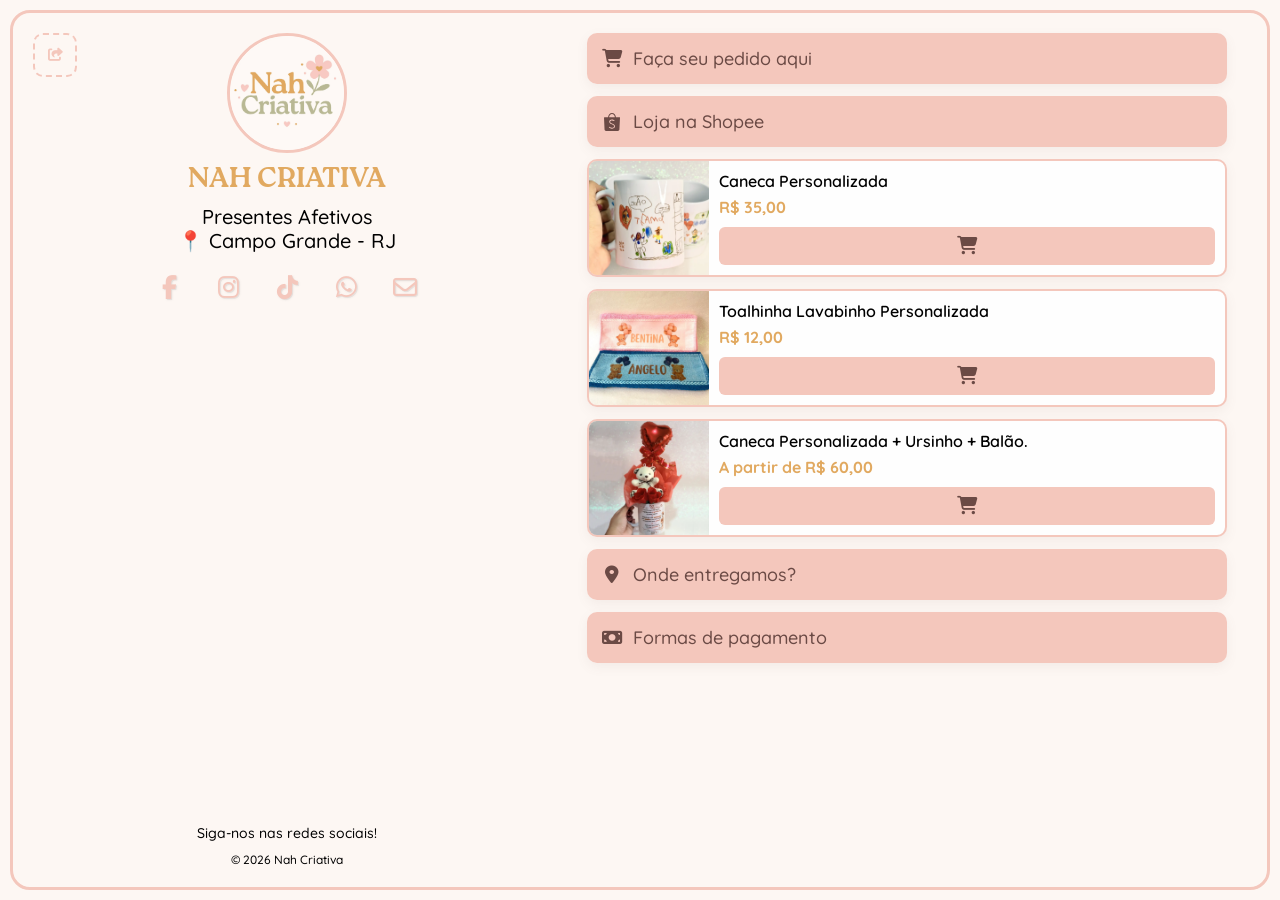
==== commit c29fb779: "Deploy from bcb3f4671fd8aac39cf5ba54916201622730bbbc" ====
--- a/index.html
+++ b/index.html
@@ -1,5 +1,5 @@
-<!DOCTYPE html><html><head><meta charset="utf-8"><meta name="viewport" content="width=device-width, initial-scale=1"><title>Nah Criativa | Presentes Afetivos</title><script type="importmap">{"imports":{"#entry":"/assets/BKNyHJTl.js"}}</script><link rel="stylesheet" href="https://fonts.googleapis.com/css2?family=Montserrat:ital@0;1&family=Quicksand:wght@300..700&display=swa"><link rel="stylesheet" href="/fontawesome/css/all.min.css"><style>.profile[data-v-788dac12]{align-items:center;gap:var(--header-gap,12px);flex-direction:column;width:100%;display:flex;position:relative}.share-button-container[data-v-788dac12]{z-index:20;position:absolute;top:0;right:0}.profile-pic-container[data-v-788dac12]{justify-content:center;align-items:center;display:flex}.profile-pic[data-v-788dac12],.profile-pic-container[data-v-788dac12]{width:var(--profile-pic-size,120px);height:var(--profile-pic-size,120px)}.profile-pic[data-v-788dac12]{box-sizing:border-box;-o-object-fit:cover;object-fit:cover;cursor:pointer;border:var(--border-width-md) solid var(--color-avatar-border);border-radius:50%;transition:transform .3s cubic-bezier(.4,0,.2,1),box-shadow .3s}.profile-pic[data-v-788dac12]:hover{transform:scale(1.05)}.profile-overlay[data-v-788dac12]{-webkit-backdrop-filter:blur(8px);z-index:9999;cursor:pointer;background-color:#000000a6;justify-content:center;align-items:center;width:100vw;height:100vh;display:flex;position:fixed;top:0;left:0}.profile-pic-expanded[data-v-788dac12]{-o-object-fit:cover;object-fit:cover;border:var(--border-width-lg) solid var(--color-avatar-border);cursor:default;border-radius:50%;width:280px;max-width:80vw;height:280px;max-height:80vh;box-shadow:0 20px 40px #0006}.name[data-v-788dac12]{font-size:var(--header-title-size,28px);line-height:1;font-family:var(--font-title-family);font-style:var(--font-title-style);font-weight:var(--font-title-weight);color:var(--color-secondary);margin:0}.description[data-v-788dac12]{font-size:var(--header-description-size,20px);line-height:1.2;font-family:var(--font-subtitle-family);font-style:var(--font-subtitle-style);font-weight:var(--font-subtitle-weight);color:var(--color-text);white-space:pre-line;margin:0}@media (width<=600px){.name[data-v-788dac12]{font-size:24px}.description[data-v-788dac12]{font-size:18px}}</style><style>.button-tooltip{--p-tooltip-background:var(--color-tooltip-background);--p-tooltip-color:var(--color-tooltip-text);--p-tooltip-max-width:none}.button-tooltip .p-tooltip-text{white-space:nowrap}</style><style>.button-container[data-v-d1f33de8]{justify-content:center;align-items:center;display:flex}.button-group[data-v-d1f33de8]{gap:15px;display:flex}.icon-button[data-v-d1f33de8]{cursor:pointer;width:44px;height:44px;color:var(--color-social-color);background:0 0;border:none;border-radius:50%;justify-content:center;align-items:center;transition:transform .2s;display:flex}.icon-button i[data-v-d1f33de8]{filter:var(--filter-shadow-sm);font-size:24px}@media (hover:hover){.icon-button[data-v-d1f33de8]:hover{color:var(--color-surface);background:var(--color-social-color);box-shadow:var(--shadow-md)}.icon-button:hover i[data-v-d1f33de8]{filter:none}}@media (hover:none){.icon-button[data-v-d1f33de8]:active{background:var(--color-social-color);color:var(--color-surface);box-shadow:var(--shadow-md)}.icon-button:active i[data-v-d1f33de8]{filter:none}}</style><style>.card[data-v-4c874a5c]{background-color:var(--color-product-card-background);border:2px solid var(--color-border,var(--color-primary,#e0e0e0));width:100%;box-shadow:var(--shadow-sm);cursor:pointer;box-sizing:border-box;border-radius:10px;transition:all .2s ease-in-out;display:flex;overflow:hidden}.image-container[data-v-4c874a5c]{background-color:var(--color-link-background);background-position:50%;background-repeat:no-repeat;background-size:cover;width:120px;position:relative;overflow:hidden}.image-container[data-v-4c874a5c],.image-filter[data-v-4c874a5c]{justify-content:center;align-items:center;height:100%;display:flex}.image-filter[data-v-4c874a5c]{-webkit-backdrop-filter:blur(10px);backdrop-filter:blur(10px);width:100%}.image[data-v-4c874a5c]{-o-object-fit:cover;object-fit:cover;-webkit-user-select:none;user-select:none;webkit-user-select:none;background-position:50%;width:120px;height:100%;position:absolute}.content[data-v-4c874a5c]{flex:1;gap:10px;padding:10px}.content[data-v-4c874a5c],.info[data-v-4c874a5c]{flex-direction:column;display:flex}.info[data-v-4c874a5c]{flex:1;gap:6px}.name[data-v-4c874a5c]{font-family:var(--font-text-family,sans-serif);color:var(--color-text,#333);width:100%;font-weight:600}.description[data-v-4c874a5c],.name[data-v-4c874a5c],.price[data-v-4c874a5c]{text-align:left}.price[data-v-4c874a5c]{color:var(--color-secondary);margin-top:auto;font-weight:700}.actions[data-v-4c874a5c]{gap:6px;margin-top:auto;display:flex}.order[data-v-4c874a5c]{color:var(--color-link-text);background-color:var(--color-link-background);cursor:pointer;border:none;border-radius:6px;justify-content:center;align-items:center;gap:10px;width:100%;padding:10px;font-size:18px;font-weight:500;display:flex}@media (hover:hover){.card[data-v-4c874a5c]:hover{box-shadow:var(--shadow-md);transform:scale(1.05)}}@media (hover:none){.card[data-v-4c874a5c]:active{box-shadow:var(--shadow-md);transform:scale(1.05)}}</style><style>.catalog-container[data-v-5289ef59]{flex-direction:column;gap:12px;width:100%;display:flex}.title[data-v-5289ef59]{color:var(--color-secondary);font-size:1.1rem;font-weight:600}.products[data-v-5289ef59]{justify-items:center;gap:12px;display:grid}</style><style>.links[data-v-20047a59]{gap:15px}.link-container[data-v-20047a59],.links[data-v-20047a59]{flex-direction:column;display:flex}.link-container[data-v-20047a59]{box-shadow:var(--shadow-sm);border-radius:10px;width:100%;transition:all .2s ease-in-out;overflow:hidden}.link-label[data-v-20047a59]{color:var(--color-link-text);background-color:var(--color-link-background);cursor:pointer;-webkit-user-select:none;user-select:none;webkit-user-select:none;border:none;align-items:center;gap:10px;padding:14px;font-size:18px;font-weight:500;display:flex}.link-content[data-v-20047a59]{background-color:var(--color-link-content-background);text-align:left;flex-direction:column;gap:10px;padding:20px;display:flex;overflow:hidden}.link-content img[data-v-20047a59]{max-width:100%;height:auto}.link-content .warn[data-v-20047a59]{color:#96722e;background-color:#f8f4d5;border:2px solid #e9dd7e;border-radius:8px;align-items:center;gap:8px;padding:8px;display:flex}.link-content .warn i[data-v-20047a59]{vertical-align:middle;padding:5px}.link-content .warn span[data-v-20047a59]{text-align:left}.collapse-vertical-enter-active[data-v-20047a59]{animation:.2s collapse-vertical-20047a59}.collapse-vertical-leave-active[data-v-20047a59]{animation:.2s reverse collapse-vertical-20047a59}@keyframes collapse-vertical-20047a59{0%{max-height:0}to{max-height:100svh}}@media (hover:hover){.link-container[data-v-20047a59]:hover{box-shadow:var(--shadow-md)}.link-container[data-v-20047a59]:hover:not(:has(.link-content)){transform:scale(1.05)}}</style><style>.links[data-v-f2f162d7]{gap:15px}.link-container[data-v-f2f162d7],.links[data-v-f2f162d7]{flex-direction:column;width:100%;display:flex}.link-container[data-v-f2f162d7]{box-shadow:var(--shadow-sm);border-radius:10px;transition:all .2s ease-in-out;overflow:hidden}.link-label[data-v-f2f162d7]{color:var(--color-link-text);background-color:var(--color-link-background);cursor:pointer;-webkit-user-select:none;user-select:none;webkit-user-select:none;border:none;align-items:center;gap:10px;padding:14px;font-size:18px;font-weight:500;display:flex}.link-content[data-v-f2f162d7]{background-color:var(--color-link-content-background);text-align:left;flex-direction:column;gap:10px;padding:20px;display:flex;overflow:hidden}.link-content img[data-v-f2f162d7]{max-width:100%;height:auto}.link-content .warn[data-v-f2f162d7]{color:#96722e;background-color:#f8f4d5;border:2px solid #e9dd7e;border-radius:8px;align-items:center;gap:8px;padding:8px;display:flex}.link-content .warn i[data-v-f2f162d7]{vertical-align:middle;padding:5px}.link-content .warn span[data-v-f2f162d7]{text-align:left}.collapse-vertical-enter-active[data-v-f2f162d7]{animation:.2s collapse-vertical-f2f162d7}.collapse-vertical-leave-active[data-v-f2f162d7]{animation:.2s reverse collapse-vertical-f2f162d7}@keyframes collapse-vertical-f2f162d7{0%{max-height:0}to{max-height:100svh}}@media (hover:hover){.link-container[data-v-f2f162d7]:hover{box-shadow:var(--shadow-md)}.link-container[data-v-f2f162d7]:hover:not(:has(.link-content)){transform:scale(1.05)}.link-container:hover .link-label[data-v-f2f162d7]{background-color:var(--color-primary)}}</style><style>.section-container[data-v-80e63465]{flex-direction:column;gap:12px;width:100%;display:flex}.title[data-v-80e63465]{color:var(--color-secondary);font-size:1.1rem;font-weight:600}.items[data-v-80e63465]{justify-items:center;gap:12px;display:grid}</style><style>.footer[data-v-20839cc0]{color:var(--color-text);flex-direction:column;gap:10px;padding-top:20px;font-size:14px;display:flex}.copyright[data-v-20839cc0]{font-size:12px}</style><style>.icon-button[data-v-43927c66]{cursor:pointer;width:44px;height:44px;color:var(--color-social-color);background:0 0;border:none;border-radius:50%;justify-content:center;align-items:center;transition:transform .2s;display:flex}.icon-button i[data-v-43927c66]{filter:var(--filter-shadow-sm);font-size:24px}@media (hover:hover){.icon-button[data-v-43927c66]:hover{color:var(--color-surface);background:var(--color-social-color);box-shadow:var(--shadow-md)}.icon-button:hover i[data-v-43927c66]{filter:none}}@media (hover:none){.icon-button[data-v-43927c66]:active{background:var(--color-social-color);color:var(--color-surface);box-shadow:var(--shadow-md)}.icon-button:active i[data-v-43927c66]{filter:none}}.dashed-border[data-v-43927c66]{border:2px dashed var(--color-social-color);border-radius:10px}</style><style>.background[data-v-33a33801]{border:var(--border-width-md) solid var(--color-background-border);box-sizing:border-box;cursor:default;text-align:center;scrollbar-color:var(--color-background-border) var(--color-background);scrollbar-width:thin;border-radius:20px;flex-direction:row;justify-content:space-between;align-items:stretch;min-height:calc(100svh - 20px);margin:10px;padding:10px;display:flex;position:relative;overflow:auto}.left-container[data-v-33a33801],.main-container[data-v-33a33801],.right-container[data-v-33a33801]{flex-direction:column;display:flex}.main-container[data-v-33a33801]{justify-content:center;max-width:470px;padding:10px}.main-container[data-v-33a33801],.main-container .column[data-v-33a33801]{z-index:2;align-items:center;gap:12px;width:100%;position:relative}.main-container .column[data-v-33a33801]{flex-direction:column;display:flex}.main-container .column[data-v-33a33801]:last-child{flex:1}.left-container[data-v-33a33801]{visibility:hidden}.share-button-container[data-v-33a33801]{z-index:20;position:absolute;top:20px;right:20px}.main-container .footer[data-v-33a33801]{margin-top:auto}.qr-code-container[data-v-33a33801]{border:var(--border-width-md) dashed var(--color-background-border);z-index:1;border-radius:10px;flex-direction:column;justify-content:center;align-items:center;margin-top:auto;padding:16px;display:flex;position:sticky;bottom:20px;right:20px}.qr-code-container .title[data-v-33a33801]{color:var(--color-text);margin-bottom:10px;font-size:18px;font-weight:600}.qr-code-container .qrcode[data-v-33a33801]{width:150px;height:150px}@media (width<=450px){.container[data-v-33a33801]{max-width:unset}}@media (width<=1024px){.qr-code-container[data-v-33a33801]{display:none}}@media (orientation:landscape) and (height<=1024px) and (width<=1924px){.main-container[data-v-33a33801]{max-width:unset;flex-direction:row;justify-content:flex-end;align-items:flex-start;width:100%;max-height:calc(100svh - 46px);padding:10px 30px;position:relative;overflow-y:auto}.share-button-container[data-v-33a33801]{right:unset;left:20px}.left-container[data-v-33a33801],.right-container[data-v-33a33801]{display:none}.main-container>.column[data-v-33a33801]:first-of-type{width:unset;max-width:50svw;position:fixed;top:50%;left:calc(25% - 30px);transform:translate(-50%,-50%)}.main-container>.column[data-v-33a33801]:last-of-type{flex:unset;max-width:50svw}}.modal-enter-active[data-v-33a33801],.modal-leave-active[data-v-33a33801]{transition:opacity .3s}.modal-enter-from[data-v-33a33801],.modal-leave-to[data-v-33a33801]{opacity:0}</style><style>.action-button[data-v-a59b4bab]{background-color:unset;cursor:pointer;border:none;align-items:center;display:flex}.action-button[data-v-a59b4bab]:not(:has(>.text)){justify-content:center}.icon[data-v-a59b4bab]{justify-content:center;align-items:center;width:22px;display:flex}</style><link rel="stylesheet" href="/assets/entry.CkGJkbYW.css" crossorigin><link rel="stylesheet" href="/assets/ActionButton.C0XuHww9.css" crossorigin><link href="https://www.googletagmanager.com/gtm.js?id=GTM-5L2P5SML" rel="preload" crossorigin="anonymous" referrerpolicy="no-referrer" fetchpriority="low" as="script"><link rel="preload" as="fetch" crossorigin="anonymous" href="/_payload.json?_b=16276de1-6e7e-4012-b000-6b9bab7117c1"><link rel="modulepreload" as="script" crossorigin href="/assets/BKNyHJTl.js"><link rel="modulepreload" as="script" crossorigin href="/assets/BsK88ZHy.js"><link rel="modulepreload" as="script" crossorigin href="/assets/C2mUi6TL.js"><link rel="modulepreload" as="script" crossorigin href="/assets/Bmifryjh.js"><link rel="modulepreload" as="script" crossorigin href="/assets/BuZ3y6oH.js"><link rel="modulepreload" as="script" crossorigin href="/assets/Qt0ZUEmG.js"><link rel="modulepreload" as="script" crossorigin href="/assets/DK3Fl9T5.js"><link rel="modulepreload" as="script" crossorigin href="/assets/CTAQE70a.js"><link rel="modulepreload" as="script" crossorigin href="/assets/B0VJHEEH.js"><link rel="modulepreload" as="script" crossorigin href="/assets/DevM19Wv.js"><link rel="modulepreload" as="script" crossorigin href="/assets/BzME7IXd.js"><link rel="modulepreload" as="script" crossorigin href="/assets/DyatTypk.js"><link rel="modulepreload" as="script" crossorigin href="/assets/Bd9ZXw02.js"><link rel="modulepreload" as="script" crossorigin href="/assets/nQHxR5li.js"><link rel="modulepreload" as="script" crossorigin href="/assets/COKAttRx.js"><link rel="modulepreload" as="script" crossorigin href="/assets/Drb_u2wt.js"><link rel="modulepreload" as="script" crossorigin href="/assets/CQ6ujwDO.js"><link rel="modulepreload" as="script" crossorigin href="/assets/DsXAZ4OD.js"><link rel="modulepreload" as="script" crossorigin href="/assets/DTYdcnJ1.js"><script type="module" src="/assets/BKNyHJTl.js" crossorigin></script><link rel="prefetch" as="script" crossorigin href="/assets/D-yijx0c2.js"><link rel="prefetch" as="script" crossorigin href="/assets/CEAV8Kzl.js"><link rel="prefetch" as="script" crossorigin href="/assets/1d7j-Dyg.js"><link rel="prefetch" as="script" crossorigin href="/assets/CWEgjsVh.js"><link rel="prefetch" as="script" crossorigin href="/assets/C-3Lwc8C.js"><link rel="prefetch" as="script" crossorigin href="/assets/C0pz3cVP.js"><link rel="prefetch" as="script" crossorigin href="/assets/COS6AL8t.js"><link rel="prefetch" as="script" crossorigin href="/assets/C5STy1Vp.js"><link rel="prefetch" as="script" crossorigin href="/assets/DFbOR_AU.js"><link rel="prefetch" as="script" crossorigin href="/assets/CcDH0mWL2.js"><link rel="prefetch" as="script" crossorigin href="/assets/B6uJFYKo2.js"><link rel="prefetch" as="script" crossorigin href="/assets/iZPiqVZ82.js"><link rel="prefetch" as="script" crossorigin href="/assets/DoOfqT442.js"><link rel="prefetch" as="script" crossorigin href="/assets/C4BrMBAk2.js"><link rel="prefetch" as="script" crossorigin href="/assets/Be4xkC7h2.js"><link rel="prefetch" as="script" crossorigin href="/assets/33bSyuTJ2.js"><link rel="prefetch" as="script" crossorigin href="/assets/BIpDNwq_2.js"><link rel="prefetch" as="script" crossorigin href="/assets/nQHxR5li2.js"><link rel="prefetch" as="script" crossorigin href="/assets/CGzAttWP2.js"><link rel="prefetch" as="script" crossorigin href="/assets/ztypVbTj2.js"><link rel="prefetch" as="script" crossorigin href="/assets/C6I5KZI1.js"><link rel="prefetch" as="script" crossorigin href="/assets/CIdOTXvA.js"><link rel="prefetch" as="script" crossorigin href="/assets/DGFugO8l.js"><link rel="prefetch" as="script" crossorigin href="/assets/ZaGe1wC6.js"><link rel="prefetch" as="script" crossorigin href="/assets/DOp9EhAV.js"><link rel="prefetch" as="script" crossorigin href="/assets/DgkATBrE.js"><link rel="prefetch" as="script" crossorigin href="/assets/BRfonVnF.js"><link rel="prefetch" as="script" crossorigin href="/assets/DqfVSW2C2.js"><link rel="prefetch" as="script" crossorigin href="/assets/OpPaaoJ0.js"><link rel="prefetch" as="script" crossorigin href="/assets/DLVQOHE72.js"><link rel="prefetch" as="script" crossorigin href="/assets/M6uw2a7R2.js"><link rel="prefetch" as="script" crossorigin href="/assets/BmQJWS3Q2.js"><link rel="prefetch" as="script" crossorigin href="/assets/D5mh7-ep2.js"><link rel="prefetch" as="script" crossorigin href="/assets/DCY1jm2x2.js"><link rel="prefetch" as="script" crossorigin href="/assets/DxvL1EmS2.js"><link rel="prefetch" as="script" crossorigin href="/assets/Dqngw634.js"><link rel="prefetch" as="script" crossorigin href="/assets/gBl6pG-0.js"><link rel="prefetch" as="script" crossorigin href="/assets/BLjw3g7L.js"><link rel="prefetch" as="script" crossorigin href="/assets/hE-NmoUO.js"><link rel="prefetch" as="script" crossorigin href="/assets/gkNX0pWT.js"><link rel="prefetch" as="script" crossorigin href="/assets/Cz3kYzR7.js"><link rel="prefetch" as="script" crossorigin href="/assets/CZYwvPVw.js"><link rel="prefetch" as="script" crossorigin href="/assets/CFi3-q0P.js"><link rel="prefetch" as="script" crossorigin href="/assets/Dyq5WxWO.js"><link rel="prefetch" as="script" crossorigin href="/assets/Cp45X9Fz.js"><link rel="prefetch" as="script" crossorigin href="/assets/BwxgLs6Q.js"><link rel="prefetch" as="script" crossorigin href="/assets/DNGyhnUW.js"><link rel="prefetch" as="script" crossorigin href="/assets/B8jUqOEJ.js"><link rel="prefetch" as="script" crossorigin href="/assets/B6kc3HSs.js"><link rel="prefetch" as="script" crossorigin href="/assets/BbmkTBFE.js"><link rel="prefetch" as="script" crossorigin href="/assets/C_PsF7SW.js"><link rel="prefetch" as="script" crossorigin href="/assets/I7vbRNuL.js"><link rel="prefetch" as="script" crossorigin href="/assets/BGIyk1X5.js"><link rel="prefetch" as="script" crossorigin href="/assets/Bm8leq60.js"><link rel="prefetch" as="script" crossorigin href="/assets/C-YKlC_8.js"><link rel="prefetch" as="script" crossorigin href="/assets/awaOKXFk.js"><link rel="prefetch" as="script" crossorigin href="/assets/C6JdA7Tl.js"><link rel="prefetch" as="script" crossorigin href="/assets/Qpe3h560.js"><link rel="prefetch" as="script" crossorigin href="/assets/CWP1OeCN.js"><link rel="prefetch" as="script" crossorigin href="/assets/CgY7KtnQ.js"><link rel="prefetch" as="script" crossorigin href="/assets/BlyhlDlu.js"><link rel="prefetch" as="script" crossorigin href="/assets/D2VW7aWi.js"><link rel="prefetch" as="script" crossorigin href="/assets/G1vVucpo.js"><link rel="prefetch" as="script" crossorigin href="/assets/CyNu874J.js"><link rel="prefetch" as="script" crossorigin href="/assets/CA9Oou5q2.js"><link rel="prefetch" as="script" crossorigin href="/assets/BjH1xhQY2.js"><link rel="prefetch" as="script" crossorigin href="/assets/CXAa4fhN.js"><link rel="prefetch" as="script" crossorigin href="/assets/Bsm5tZzN.js"><link rel="prefetch" as="script" crossorigin href="/assets/B5Tp4wyv2.js"><link rel="prefetch" as="script" crossorigin href="/assets/BPfLiiSC2.js"><link rel="prefetch" as="script" crossorigin href="/assets/yQlPs3J7.js"><link rel="prefetch" as="script" crossorigin href="/assets/DAB9Rwch.js"><link rel="prefetch" as="script" crossorigin href="/assets/DD30EvR52.js"><link rel="prefetch" as="script" crossorigin href="/assets/CpqtrbGa.js"><link rel="prefetch" as="script" crossorigin href="/assets/C86C9dsv2.js"><link rel="prefetch" as="script" crossorigin href="/assets/Bsmw5eX82.js"><link rel="prefetch" as="script" crossorigin href="/assets/TAmew5nj2.js"><link rel="prefetch" as="script" crossorigin href="/assets/mSYgPbGh2.js"><link rel="prefetch" as="script" crossorigin href="/assets/MiaNPOB22.js"><link rel="prefetch" as="script" crossorigin href="/assets/DtvgX1Jy.js"><link rel="prefetch" as="script" crossorigin href="/assets/DBo_J3MC2.js"><link rel="prefetch" as="script" crossorigin href="/assets/DFXYAUyH2.js"><link rel="prefetch" as="script" crossorigin href="/assets/D1XOGVD9.js"><link rel="prefetch" as="script" crossorigin href="/assets/BXGA-tOZ.js"><link rel="prefetch" as="script" crossorigin href="/assets/nHb_xaeU.js"><link rel="prefetch" as="script" crossorigin href="/assets/D1dOyEFy2.js"><link rel="prefetch" as="script" crossorigin href="/assets/uiXOc5Sx.js"><link rel="prefetch" as="script" crossorigin href="/assets/bIRd4oSz2.js"><link rel="prefetch" as="script" crossorigin href="/assets/dz9nJInC.js"><link rel="prefetch" as="script" crossorigin href="/assets/3fzgy3Bz.js"><link rel="prefetch" as="script" crossorigin href="/assets/Du8B-7yS.js"><link rel="prefetch" as="script" crossorigin href="/assets/DjziMnVT.js"><link rel="prefetch" as="script" crossorigin href="/assets/6mtyltZq2.js"><link rel="prefetch" as="script" crossorigin href="/assets/_UlaAscu2.js"><link rel="prefetch" as="script" crossorigin href="/assets/CVULDGTK2.js"><link rel="prefetch" as="script" crossorigin href="/assets/C_noMeYD2.js"><link rel="prefetch" as="script" crossorigin href="/assets/BDxBKeix2.js"><link rel="prefetch" as="script" crossorigin href="/assets/C94HOnd-2.js"><link rel="prefetch" as="script" crossorigin href="/assets/opEnmaaV2.js"><link rel="prefetch" as="script" crossorigin href="/assets/DC1Zrh_c2.js"><link rel="prefetch" as="script" crossorigin href="/assets/B2MGf_Fg.js"><link rel="prefetch" as="script" crossorigin href="/assets/D5RMMZsm2.js"><link rel="prefetch" as="script" crossorigin href="/assets/PMxgCrPr2.js"><link rel="prefetch" as="script" crossorigin href="/assets/Cz4GSQzV.js"><link rel="prefetch" as="script" crossorigin href="/assets/DMOxkAy22.js"><link rel="prefetch" as="script" crossorigin href="/assets/t7PQUKCy2.js"><link rel="prefetch" as="script" crossorigin href="/assets/DH2e1Huz2.js"><link rel="prefetch" as="script" crossorigin href="/assets/Ct-9qSod2.js"><link rel="prefetch" as="script" crossorigin href="/assets/D_7QCIVY2.js"><link rel="prefetch" as="script" crossorigin href="/assets/BziCx_vS2.js"><link rel="prefetch" as="script" crossorigin href="/assets/Jpo_MlMm2.js"><link rel="prefetch" as="script" crossorigin href="/assets/C68o8WM32.js"><link rel="prefetch" as="script" crossorigin href="/assets/btHUwblL2.js"><link rel="prefetch" as="script" crossorigin href="/assets/BbICbDs92.js"><link rel="prefetch" as="script" crossorigin href="/assets/2Rsz0KA92.js"><link rel="prefetch" as="script" crossorigin href="/assets/DJDkV6PB2.js"><link rel="prefetch" as="script" crossorigin href="/assets/CNDUu7Q1.js"><link rel="prefetch" as="script" crossorigin href="/assets/qra6RPqO.js"><link rel="prefetch" as="script" crossorigin href="/assets/C5pQyyto.js"><link rel="prefetch" as="script" crossorigin href="/assets/xgHAledK.js"><link rel="prefetch" as="script" crossorigin href="/assets/DlZKbGpM.js"><link rel="prefetch" as="script" crossorigin href="/assets/BEUXQnAg.js"><link rel="prefetch" as="script" crossorigin href="/assets/DPejUhNM.js"><link rel="prefetch" as="script" crossorigin href="/assets/CmLptuyV.js"><link rel="prefetch" as="script" crossorigin href="/assets/ByFfHzyz2.js"><link rel="prefetch" as="script" crossorigin href="/assets/BynCdIIq2.js"><link rel="prefetch" as="script" crossorigin href="/assets/C4lxFV1u2.js"><link rel="prefetch" as="script" crossorigin href="/assets/DqL95Khu2.js"><link rel="prefetch" as="script" crossorigin href="/assets/BsnRuFOi2.js"><link rel="prefetch" as="script" crossorigin href="/assets/DQ5nFQxx2.js"><link rel="prefetch" as="script" crossorigin href="/assets/Qbw18Y0f.js"><link rel="prefetch" as="script" crossorigin href="/assets/BnGJO7S3.js"><link rel="prefetch" as="script" crossorigin href="/assets/CS1oIyEA2.js"><link rel="prefetch" as="script" crossorigin href="/assets/2TwoD-mq.js"><link rel="prefetch" as="script" crossorigin href="/assets/B8spN9a62.js"><link rel="prefetch" as="script" crossorigin href="/assets/q_mEInxy2.js"><link rel="prefetch" as="script" crossorigin href="/assets/BxCG840i2.js"><link rel="prefetch" as="script" crossorigin href="/assets/A5CBSE6A2.js"><link rel="prefetch" as="script" crossorigin href="/assets/B-dMRbtq2.js"><link rel="prefetch" as="script" crossorigin href="/assets/B2J3ZHNQ2.js"><link rel="prefetch" as="script" crossorigin href="/assets/BF_D8Py82.js"><link rel="prefetch" as="script" crossorigin href="/assets/EessnToL.js"><link rel="prefetch" as="script" crossorigin href="/assets/yilwE0i1.js"><link rel="prefetch" as="script" crossorigin href="/assets/B-E6cr36.js"><link rel="prefetch" as="script" crossorigin href="/assets/_2Y1guDr2.js"><link rel="prefetch" as="script" crossorigin href="/assets/M9OmndqU2.js"><link rel="prefetch" as="script" crossorigin href="/assets/CEjbyk4c2.js"><link rel="prefetch" as="script" crossorigin href="/assets/DgDyG_gh2.js"><link rel="prefetch" as="script" crossorigin href="/assets/DlQSVWHf.js"><link rel="prefetch" as="script" crossorigin href="/assets/BWMTPZbu.js"><link rel="prefetch" as="script" crossorigin href="/assets/CfUltHxg.js"><link rel="prefetch" as="script" crossorigin href="/assets/BGikd3yy.js"><link rel="prefetch" as="script" crossorigin href="/assets/CIkWHQnS.js"><link rel="prefetch" as="script" crossorigin href="/assets/CXAsdPuR.js"><link rel="prefetch" as="script" crossorigin href="/assets/CDakdbKu.js"><link rel="prefetch" as="script" crossorigin href="/assets/1ExKcVQL.js"><link rel="prefetch" as="script" crossorigin href="/assets/CyRH2TE2.js"><link rel="prefetch" as="script" crossorigin href="/assets/jRj1vbZu.js"><link rel="prefetch" as="script" crossorigin href="/assets/Dop6mG6p.js"><link rel="prefetch" as="script" crossorigin href="/assets/CYHIwsu8.js"><link rel="prefetch" as="script" crossorigin href="/assets/SwtPfH9r.js"><link rel="prefetch" as="script" crossorigin href="/assets/BRN2LVVV.js"><link rel="prefetch" as="script" crossorigin href="/assets/LQPbVbT5.js"><link rel="prefetch" as="script" crossorigin href="/assets/D83xWAQA.js"><link rel="prefetch" as="script" crossorigin href="/assets/HbjhIVKK.js"><link rel="prefetch" as="script" crossorigin href="/assets/C1OQ5liI.js"><link rel="prefetch" as="script" crossorigin href="/assets/B9gfO75d.js"><link rel="prefetch" as="script" crossorigin href="/assets/BUSorqHO.js"><link rel="prefetch" as="script" crossorigin href="/assets/DcRV1InO.js"><link rel="prefetch" as="script" crossorigin href="/assets/CSdqG6jP.js"><link rel="prefetch" as="script" crossorigin href="/assets/CV4yzPaH.js"><link rel="prefetch" as="script" crossorigin href="/assets/DxcDk4nN.js"><link rel="prefetch" as="script" crossorigin href="/assets/DlWIH4hi2.js"><link rel="prefetch" as="script" crossorigin href="/assets/aue7dKNJ2.js"><link rel="prefetch" as="script" crossorigin href="/assets/l_Kx8MhU2.js"><link rel="prefetch" as="script" crossorigin href="/assets/CI45oHQk.js"><link rel="prefetch" as="script" crossorigin href="/assets/CPFQcoH3.js"><link rel="prefetch" as="script" crossorigin href="/assets/DrrwTkRO.js"><link rel="prefetch" as="script" crossorigin href="/assets/DGwWw8KW.js"><link rel="prefetch" as="script" crossorigin href="/assets/pTLCdTG6.js"><link rel="prefetch" as="script" crossorigin href="/assets/DMeP4G26.js"><link rel="prefetch" as="script" crossorigin href="/assets/ChdviTXP2.js"><link rel="prefetch" as="script" crossorigin href="/assets/COhsAogy2.js"><link rel="prefetch" as="script" crossorigin href="/assets/CzwtrKP72.js"><link rel="prefetch" as="script" crossorigin href="/assets/lKan3a2N2.js"><link rel="prefetch" as="script" crossorigin href="/assets/DjAiVQNM2.js"><link rel="prefetch" as="script" crossorigin href="/assets/SQfKFrEA2.js"><link rel="prefetch" as="script" crossorigin href="/assets/I0AQvcsh2.js"><link rel="prefetch" as="script" crossorigin href="/assets/BbCsoZIb2.js"><link rel="prefetch" as="script" crossorigin href="/assets/C-lnS19h2.js"><link rel="prefetch" as="script" crossorigin href="/assets/DDS0g6EF.js"><link rel="prefetch" as="script" crossorigin href="/assets/CSGFzkkx.js"><link rel="prefetch" as="script" crossorigin href="/assets/DRNk5U2m.js"><link rel="prefetch" as="script" crossorigin href="/assets/DK6-L7fu.js"><link rel="prefetch" as="script" crossorigin href="/assets/DQRtbzSq.js"><link rel="prefetch" as="script" crossorigin href="/assets/BV3EoBYu.js"><link rel="prefetch" as="script" crossorigin href="/assets/DKN73tjE.js"><link rel="prefetch" as="script" crossorigin href="/assets/7zz_Cibv.js"><link rel="prefetch" as="script" crossorigin href="/assets/DctaMEDw.js"><link rel="prefetch" as="script" crossorigin href="/assets/D5MCwbE4.js"><link rel="prefetch" as="script" crossorigin href="/assets/BRkD9JSM.js"><link rel="prefetch" as="script" crossorigin href="/assets/Cx3BxiLV.js"><link rel="prefetch" as="script" crossorigin href="/assets/C_xsltG8.js"><link rel="prefetch" as="script" crossorigin href="/assets/-fl-1B6l.js"><link rel="prefetch" as="script" crossorigin href="/assets/tAoxgK6D.js"><link rel="prefetch" as="script" crossorigin href="/assets/CF2itdGy.js"><link rel="prefetch" as="script" crossorigin href="/assets/xPZzeyEY.js"><link rel="prefetch" as="script" crossorigin href="/assets/DBfp1JEl.js"><link rel="prefetch" as="script" crossorigin href="/assets/DNs26TnZ2.js"><link rel="prefetch" as="script" crossorigin href="/assets/BZoC-W1N2.js"><link rel="prefetch" as="script" crossorigin href="/assets/C7JGK8GS2.js"><link rel="prefetch" as="script" crossorigin href="/assets/DVTrLgzX.js"><link rel="prefetch" as="script" crossorigin href="/assets/CD4moomV2.js"><link rel="prefetch" as="script" crossorigin href="/assets/BZANuKuD2.js"><link rel="prefetch" as="script" crossorigin href="/assets/D3P7oN9R2.js"><link rel="prefetch" as="script" crossorigin href="/assets/C-0PpqKF.js"><link rel="prefetch" as="script" crossorigin href="/assets/DRaaAL2o2.js"><link rel="prefetch" as="script" crossorigin href="/assets/Cl07jEqO2.js"><link rel="prefetch" as="script" crossorigin href="/assets/D0khcEAg2.js"><link rel="prefetch" as="script" crossorigin href="/assets/Bc-jhd8u.js"><link rel="prefetch" as="script" crossorigin href="/assets/CKAHjcCS.js"><link rel="prefetch" as="script" crossorigin href="/assets/BdQJI1lw.js"><link rel="prefetch" as="script" crossorigin href="/assets/BogypSvB.js"><meta name="description" content="Presentes Afetivos e muito mais. Confira nossos links, redes sociais e novidades da Nah Criativa. Campo Grande - RJ"><meta property="og:title" content="Nah Criativa | Presentes Afetivos"><meta property="og:description" content="Presentes Afetivos e muito mais. Confira nossos links, redes sociais e novidades da Nah Criativa. Campo Grande - RJ"><meta property="og:image" content="https://nahcriativa.com.br/images/og-image-v2.png"><meta property="og:image:width" content="1200"><meta property="og:image:height" content="630"><meta property="og:url" content="https://nahcriativa.com.br"><meta property="og:site_name" content="nahcriativa.com.br"><meta property="og:type" content="website"><meta property="og:locale" content="pt_BR"><meta name="twitter:title" content="Nah Criativa | Presentes Afetivos"><meta name="twitter:description" content="Presentes Afetivos e muito mais. Confira nossos links, redes sociais e novidades da Nah Criativa. Campo Grande - RJ"><meta name="twitter:image" content="https://nahcriativa.com.br/images/og-image-v2.png"><meta name="twitter:image:alt" content="Card para conhecer o site https://nahcriativa.com.br"><meta name="twitter:card" content="summary_large_image"><style type="text/css" data-primevue-style-id="base" >.p-hidden-accessible{border:0;clip:rect(0 0 0 0);height:1px;margin:-1px;opacity:0;overflow:hidden;padding:0;pointer-events:none;position:absolute;white-space:nowrap;width:1px;}.p-overflow-hidden{overflow:hidden;padding-right:var(--p-scrollbar-width);}</style><style type="text/css" data-primevue-style-id="virtualscroller" >.p-virtualscroller{position:relative;overflow:auto;contain:strict;transform:translateZ(0);will-change:scroll-position;outline:0 none;}.p-virtualscroller-content{position:absolute;top:0;left:0;min-height:100%;min-width:100%;will-change:transform;}.p-virtualscroller-spacer{position:absolute;top:0;left:0;height:1px;width:1px;transform-origin:0 0;pointer-events:none;}.p-virtualscroller-loader{position:sticky;top:0;left:0;width:100%;height:100%;}.p-virtualscroller-loader-mask{display:flex;align-items:center;justify-content:center;}.p-virtualscroller-horizontal > .p-virtualscroller-content{display:flex;}.p-virtualscroller-inline .p-virtualscroller-content{position:static;}.p-virtualscroller .p-virtualscroller-loading{transform:none!important;min-height:0;position:sticky;inset-block-start:0;inset-inline-start:0;}</style><style type="text/css" data-primevue-style-id="primitive-variables" >:root,:host{--p-stone-50:#fafaf9;--p-stone-100:#f5f5f4;--p-stone-200:#e7e5e4;--p-stone-300:#d6d3d1;--p-stone-400:#a8a29e;--p-stone-500:#78716c;--p-stone-600:#57534e;--p-stone-700:#44403c;--p-stone-800:#292524;--p-stone-900:#1c1917;--p-stone-950:#0c0a09;--p-neutral-50:#fafafa;--p-neutral-100:#f5f5f5;--p-neutral-200:#e5e5e5;--p-neutral-300:#d4d4d4;--p-neutral-400:#a3a3a3;--p-neutral-500:#737373;--p-neutral-600:#525252;--p-neutral-700:#404040;--p-neutral-800:#262626;--p-neutral-900:#171717;--p-neutral-950:#0a0a0a;--p-zinc-50:#fafafa;--p-zinc-100:#f4f4f5;--p-zinc-200:#e4e4e7;--p-zinc-300:#d4d4d8;--p-zinc-400:#a1a1aa;--p-zinc-500:#71717a;--p-zinc-600:#52525b;--p-zinc-700:#3f3f46;--p-zinc-800:#27272a;--p-zinc-900:#18181b;--p-zinc-950:#09090b;--p-gray-50:#f9fafb;--p-gray-100:#f3f4f6;--p-gray-200:#e5e7eb;--p-gray-300:#d1d5db;--p-gray-400:#9ca3af;--p-gray-500:#6b7280;--p-gray-600:#4b5563;--p-gray-700:#374151;--p-gray-800:#1f2937;--p-gray-900:#111827;--p-gray-950:#030712;--p-slate-50:#f8fafc;--p-slate-100:#f1f5f9;--p-slate-200:#e2e8f0;--p-slate-300:#cbd5e1;--p-slate-400:#94a3b8;--p-slate-500:#64748b;--p-slate-600:#475569;--p-slate-700:#334155;--p-slate-800:#1e293b;--p-slate-900:#0f172a;--p-slate-950:#020617;--p-rose-50:#fff1f2;--p-rose-100:#ffe4e6;--p-rose-200:#fecdd3;--p-rose-300:#fda4af;--p-rose-400:#fb7185;--p-rose-500:#f43f5e;--p-rose-600:#e11d48;--p-rose-700:#be123c;--p-rose-800:#9f1239;--p-rose-900:#881337;--p-rose-950:#4c0519;--p-pink-50:#fdf2f8;--p-pink-100:#fce7f3;--p-pink-200:#fbcfe8;--p-pink-300:#f9a8d4;--p-pink-400:#f472b6;--p-pink-500:#ec4899;--p-pink-600:#db2777;--p-pink-700:#be185d;--p-pink-800:#9d174d;--p-pink-900:#831843;--p-pink-950:#500724;--p-fuchsia-50:#fdf4ff;--p-fuchsia-100:#fae8ff;--p-fuchsia-200:#f5d0fe;--p-fuchsia-300:#f0abfc;--p-fuchsia-400:#e879f9;--p-fuchsia-500:#d946ef;--p-fuchsia-600:#c026d3;--p-fuchsia-700:#a21caf;--p-fuchsia-800:#86198f;--p-fuchsia-900:#701a75;--p-fuchsia-950:#4a044e;--p-purple-50:#faf5ff;--p-purple-100:#f3e8ff;--p-purple-200:#e9d5ff;--p-purple-300:#d8b4fe;--p-purple-400:#c084fc;--p-purple-500:#a855f7;--p-purple-600:#9333ea;--p-purple-700:#7e22ce;--p-purple-800:#6b21a8;--p-purple-900:#581c87;--p-purple-950:#3b0764;--p-violet-50:#f5f3ff;--p-violet-100:#ede9fe;--p-violet-200:#ddd6fe;--p-violet-300:#c4b5fd;--p-violet-400:#a78bfa;--p-violet-500:#8b5cf6;--p-violet-600:#7c3aed;--p-violet-700:#6d28d9;--p-violet-800:#5b21b6;--p-violet-900:#4c1d95;--p-violet-950:#2e1065;--p-indigo-50:#eef2ff;--p-indigo-100:#e0e7ff;--p-indigo-200:#c7d2fe;--p-indigo-300:#a5b4fc;--p-indigo-400:#818cf8;--p-indigo-500:#6366f1;--p-indigo-600:#4f46e5;--p-indigo-700:#4338ca;--p-indigo-800:#3730a3;--p-indigo-900:#312e81;--p-indigo-950:#1e1b4b;--p-blue-50:#eff6ff;--p-blue-100:#dbeafe;--p-blue-200:#bfdbfe;--p-blue-300:#93c5fd;--p-blue-400:#60a5fa;--p-blue-500:#3b82f6;--p-blue-600:#2563eb;--p-blue-700:#1d4ed8;--p-blue-800:#1e40af;--p-blue-900:#1e3a8a;--p-blue-950:#172554;--p-sky-50:#f0f9ff;--p-sky-100:#e0f2fe;--p-sky-200:#bae6fd;--p-sky-300:#7dd3fc;--p-sky-400:#38bdf8;--p-sky-500:#0ea5e9;--p-sky-600:#0284c7;--p-sky-700:#0369a1;--p-sky-800:#075985;--p-sky-900:#0c4a6e;--p-sky-950:#082f49;--p-cyan-50:#ecfeff;--p-cyan-100:#cffafe;--p-cyan-200:#a5f3fc;--p-cyan-300:#67e8f9;--p-cyan-400:#22d3ee;--p-cyan-500:#06b6d4;--p-cyan-600:#0891b2;--p-cyan-700:#0e7490;--p-cyan-800:#155e75;--p-cyan-900:#164e63;--p-cyan-950:#083344;--p-teal-50:#f0fdfa;--p-teal-100:#ccfbf1;--p-teal-200:#99f6e4;--p-teal-300:#5eead4;--p-teal-400:#2dd4bf;--p-teal-500:#14b8a6;--p-teal-600:#0d9488;--p-teal-700:#0f766e;--p-teal-800:#115e59;--p-teal-900:#134e4a;--p-teal-950:#042f2e;--p-yellow-50:#fefce8;--p-yellow-100:#fef9c3;--p-yellow-200:#fef08a;--p-yellow-300:#fde047;--p-yellow-400:#facc15;--p-yellow-500:#eab308;--p-yellow-600:#ca8a04;--p-yellow-700:#a16207;--p-yellow-800:#854d0e;--p-yellow-900:#713f12;--p-yellow-950:#422006;--p-amber-50:#fffbeb;--p-amber-100:#fef3c7;--p-amber-200:#fde68a;--p-amber-300:#fcd34d;--p-amber-400:#fbbf24;--p-amber-500:#f59e0b;--p-amber-600:#d97706;--p-amber-700:#b45309;--p-amber-800:#92400e;--p-amber-900:#78350f;--p-amber-950:#451a03;--p-orange-50:#fff7ed;--p-orange-100:#ffedd5;--p-orange-200:#fed7aa;--p-orange-300:#fdba74;--p-orange-400:#fb923c;--p-orange-500:#f97316;--p-orange-600:#ea580c;--p-orange-700:#c2410c;--p-orange-800:#9a3412;--p-orange-900:#7c2d12;--p-orange-950:#431407;--p-red-50:#fef2f2;--p-red-100:#fee2e2;--p-red-200:#fecaca;--p-red-300:#fca5a5;--p-red-400:#f87171;--p-red-500:#ef4444;--p-red-600:#dc2626;--p-red-700:#b91c1c;--p-red-800:#991b1b;--p-red-900:#7f1d1d;--p-red-950:#450a0a;--p-lime-50:#f7fee7;--p-lime-100:#ecfccb;--p-lime-200:#d9f99d;--p-lime-300:#bef264;--p-lime-400:#a3e635;--p-lime-500:#84cc16;--p-lime-600:#65a30d;--p-lime-700:#4d7c0f;--p-lime-800:#3f6212;--p-lime-900:#365314;--p-lime-950:#1a2e05;--p-green-50:#f0fdf4;--p-green-100:#dcfce7;--p-green-200:#bbf7d0;--p-green-300:#86efac;--p-green-400:#4ade80;--p-green-500:#22c55e;--p-green-600:#16a34a;--p-green-700:#15803d;--p-green-800:#166534;--p-green-900:#14532d;--p-green-950:#052e16;--p-emerald-50:#ecfdf5;--p-emerald-100:#d1fae5;--p-emerald-200:#a7f3d0;--p-emerald-300:#6ee7b7;--p-emerald-400:#34d399;--p-emerald-500:#10b981;--p-emerald-600:#059669;--p-emerald-700:#047857;--p-emerald-800:#065f46;--p-emerald-900:#064e3b;--p-emerald-950:#022c22;--p-border-radius-none:0;--p-border-radius-xs:2px;--p-border-radius-sm:4px;--p-border-radius-md:6px;--p-border-radius-lg:8px;--p-border-radius-xl:12px;}</style><style type="text/css" data-primevue-style-id="semantic-variables" >:root,:host{--p-transition-duration:0.2s;--p-disabled-opacity:0.6;--p-icon-size:0.875rem;--p-anchor-gutter:2px;--p-text-color:light-dark(var(--p-surface-700),var(--p-surface-0));--p-text-hover-color:light-dark(var(--p-surface-800),var(--p-surface-0));--p-text-muted-color:light-dark(var(--p-surface-500),var(--p-surface-400));--p-text-hover-muted-color:light-dark(var(--p-surface-600),var(--p-surface-300));--p-highlight-background:light-dark(var(--p-primary-50),color-mix(in srgb,var(--p-primary-400),transparent 84%));--p-highlight-focus-background:light-dark(var(--p-primary-100),color-mix(in srgb,var(--p-primary-400),transparent 76%));--p-highlight-color:light-dark(var(--p-primary-700),rgba(255,255,255,.87));--p-highlight-focus-color:light-dark(var(--p-primary-800),rgba(255,255,255,.87));--p-surface-0:#ffffff;--p-surface-50:light-dark(var(--p-slate-50),var(--p-zinc-50));--p-surface-100:light-dark(var(--p-slate-100),var(--p-zinc-100));--p-surface-200:light-dark(var(--p-slate-200),var(--p-zinc-200));--p-surface-300:light-dark(var(--p-slate-300),var(--p-zinc-300));--p-surface-400:light-dark(var(--p-slate-400),var(--p-zinc-400));--p-surface-500:light-dark(var(--p-slate-500),var(--p-zinc-500));--p-surface-600:light-dark(var(--p-slate-600),var(--p-zinc-600));--p-surface-700:light-dark(var(--p-slate-700),var(--p-zinc-700));--p-surface-800:light-dark(var(--p-slate-800),var(--p-zinc-800));--p-surface-900:light-dark(var(--p-slate-900),var(--p-zinc-900));--p-surface-950:light-dark(var(--p-slate-950),var(--p-zinc-950));--p-overlay-navigation-shadow:0 4px 6px -1px rgba(0,0,0,0.1),0 2px 4px -2px rgba(0,0,0,0.1);--p-overlay-modal-border-radius:var(--p-border-radius-xl);--p-overlay-modal-padding:1.125rem;--p-overlay-modal-shadow:0 20px 25px -5px rgba(0,0,0,0.1),0 8px 10px -6px rgba(0,0,0,0.1);--p-overlay-modal-background:light-dark(var(--p-surface-0),var(--p-surface-900));--p-overlay-modal-border-color:light-dark(var(--p-surface-200),var(--p-surface-700));--p-overlay-modal-color:var(--p-text-color);--p-overlay-popover-border-radius:var(--p-border-radius-md);--p-overlay-popover-padding:0.625rem;--p-overlay-popover-shadow:0 4px 6px -1px rgba(0,0,0,0.1),0 2px 4px -2px rgba(0,0,0,0.1);--p-overlay-popover-background:light-dark(var(--p-surface-0),var(--p-surface-900));--p-overlay-popover-border-color:light-dark(var(--p-surface-200),var(--p-surface-700));--p-overlay-popover-color:var(--p-text-color);--p-overlay-select-border-radius:var(--p-border-radius-md);--p-overlay-select-shadow:0 4px 6px -1px rgba(0,0,0,0.1),0 2px 4px -2px rgba(0,0,0,0.1);--p-overlay-select-background:light-dark(var(--p-surface-0),var(--p-surface-900));--p-overlay-select-border-color:light-dark(var(--p-surface-200),var(--p-surface-700));--p-overlay-select-color:var(--p-text-color);--p-navigation-submenu-icon-size:0.75rem;--p-navigation-submenu-icon-color:light-dark(var(--p-surface-400),var(--p-surface-500));--p-navigation-submenu-icon-focus-color:light-dark(var(--p-surface-500),var(--p-surface-400));--p-navigation-submenu-icon-active-color:light-dark(var(--p-surface-500),var(--p-surface-400));--p-navigation-submenu-label-padding:0.25rem 0.625rem;--p-navigation-submenu-label-font-weight:600;--p-navigation-submenu-label-font-size:var(--p-typography-font-size);--p-navigation-submenu-label-background:transparent;--p-navigation-submenu-label-color:var(--p-text-muted-color);--p-navigation-item-padding:0.25rem 0.625rem;--p-navigation-item-border-radius:var(--p-border-radius-sm);--p-navigation-item-gap:0.5rem;--p-navigation-item-focus-background:light-dark(var(--p-surface-100),var(--p-surface-800));--p-navigation-item-active-background:light-dark(var(--p-surface-100),var(--p-surface-800));--p-navigation-item-color:var(--p-text-color);--p-navigation-item-focus-color:var(--p-text-hover-color);--p-navigation-item-active-color:var(--p-text-hover-color);--p-navigation-item-transition-duration:0s;--p-navigation-item-label-font-weight:var(--p-typography-font-weight);--p-navigation-item-label-font-size:var(--p-typography-font-size);--p-navigation-item-icon-size:var(--p-icon-size);--p-navigation-item-icon-color:light-dark(var(--p-surface-400),var(--p-surface-500));--p-navigation-item-icon-focus-color:light-dark(var(--p-surface-500),var(--p-surface-400));--p-navigation-item-icon-active-color:light-dark(var(--p-surface-500),var(--p-surface-400));--p-navigation-list-padding:0.25rem 0.25rem;--p-navigation-list-gap:2px;--p-mask-transition-duration:0.3s;--p-mask-background:light-dark(rgba(0,0,0,0.4),rgba(0,0,0,0.6));--p-mask-color:var(--p-surface-200);--p-content-border-radius:var(--p-border-radius-md);--p-content-background:light-dark(var(--p-surface-0),var(--p-surface-900));--p-content-hover-background:light-dark(var(--p-surface-100),var(--p-surface-800));--p-content-border-color:light-dark(var(--p-surface-200),var(--p-surface-700));--p-content-color:var(--p-text-color);--p-content-hover-color:var(--p-text-hover-color);--p-list-padding:0.25rem 0.25rem;--p-list-gap:2px;--p-list-option-group-padding:0.25rem 0.625rem;--p-list-option-group-font-weight:600;--p-list-option-group-font-size:var(--p-typography-font-size);--p-list-option-group-background:transparent;--p-list-option-group-color:var(--p-text-muted-color);--p-list-option-padding:0.25rem 0.625rem;--p-list-option-border-radius:var(--p-border-radius-sm);--p-list-option-font-weight:var(--p-typography-font-weight);--p-list-option-font-size:var(--p-typography-font-size);--p-list-option-transition-duration:0s;--p-list-option-focus-background:light-dark(var(--p-surface-100),var(--p-surface-800));--p-list-option-selected-background:var(--p-highlight-background);--p-list-option-selected-focus-background:var(--p-highlight-focus-background);--p-list-option-color:var(--p-text-color);--p-list-option-focus-color:var(--p-text-hover-color);--p-list-option-selected-color:var(--p-highlight-color);--p-list-option-selected-focus-color:var(--p-highlight-focus-color);--p-list-option-selected-font-weight:var(--p-typography-font-weight);--p-list-option-icon-color:light-dark(var(--p-surface-400),var(--p-surface-500));--p-list-option-icon-focus-color:light-dark(var(--p-surface-500),var(--p-surface-400));--p-list-header-padding:0.5rem 0.875rem 0.125rem 0.875rem;--p-form-field-font-weight:var(--p-typography-font-weight);--p-form-field-font-size:var(--p-typography-font-size);--p-form-field-padding-x:0.625rem;--p-form-field-padding-y:0.375rem;--p-form-field-border-radius:var(--p-border-radius-md);--p-form-field-transition-duration:var(--p-transition-duration);--p-form-field-background:light-dark(var(--p-surface-0),var(--p-surface-950));--p-form-field-disabled-background:light-dark(var(--p-surface-200),var(--p-surface-700));--p-form-field-filled-background:light-dark(var(--p-surface-50),var(--p-surface-800));--p-form-field-filled-hover-background:light-dark(var(--p-surface-50),var(--p-surface-800));--p-form-field-filled-focus-background:light-dark(var(--p-surface-50),var(--p-surface-800));--p-form-field-border-color:light-dark(var(--p-surface-300),var(--p-surface-600));--p-form-field-hover-border-color:light-dark(var(--p-surface-400),var(--p-surface-500));--p-form-field-focus-border-color:var(--p-primary-color);--p-form-field-invalid-border-color:light-dark(var(--p-red-400),var(--p-red-300));--p-form-field-color:light-dark(var(--p-surface-700),var(--p-surface-0));--p-form-field-disabled-color:light-dark(var(--p-surface-500),var(--p-surface-400));--p-form-field-placeholder-color:light-dark(var(--p-surface-500),var(--p-surface-400));--p-form-field-invalid-placeholder-color:light-dark(var(--p-red-600),var(--p-red-400));--p-form-field-float-label-color:light-dark(var(--p-surface-500),var(--p-surface-400));--p-form-field-float-label-focus-color:light-dark(var(--p-primary-600),var(--p-primary-color));--p-form-field-float-label-active-color:light-dark(var(--p-surface-500),var(--p-surface-400));--p-form-field-float-label-invalid-color:var(--p-form-field-invalid-placeholder-color);--p-form-field-icon-color:var(--p-surface-400);--p-form-field-shadow:0 0 #0000,0 0 #0000,0 1px 2px 0 rgba(18,18,23,0.05);--p-form-field-focus-ring-width:0;--p-form-field-focus-ring-style:none;--p-form-field-focus-ring-color:transparent;--p-form-field-focus-ring-offset:0;--p-form-field-focus-ring-shadow:none;--p-form-field-lg-font-size:1rem;--p-form-field-lg-padding-x:0.75rem;--p-form-field-lg-padding-y:0.5rem;--p-form-field-sm-font-size:0.75rem;--p-form-field-sm-padding-x:0.5rem;--p-form-field-sm-padding-y:0.25rem;--p-primary-50:var(--p-emerald-50);--p-primary-100:var(--p-emerald-100);--p-primary-200:var(--p-emerald-200);--p-primary-300:var(--p-emerald-300);--p-primary-400:var(--p-emerald-400);--p-primary-500:var(--p-emerald-500);--p-primary-600:var(--p-emerald-600);--p-primary-700:var(--p-emerald-700);--p-primary-800:var(--p-emerald-800);--p-primary-900:var(--p-emerald-900);--p-primary-950:var(--p-emerald-950);--p-primary-color:light-dark(var(--p-primary-500),var(--p-primary-400));--p-primary-contrast-color:light-dark(#ffffff,var(--p-surface-900));--p-primary-hover-color:light-dark(var(--p-primary-600),var(--p-primary-300));--p-primary-active-color:light-dark(var(--p-primary-700),var(--p-primary-200));--p-focus-ring-width:1px;--p-focus-ring-style:solid;--p-focus-ring-color:var(--p-primary-color);--p-focus-ring-offset:2px;--p-focus-ring-shadow:none;--p-typography-line-height:1.5;--p-typography-font-family:inherit;--p-typography-font-weight:normal;--p-typography-font-size:0.875rem;}</style><style type="text/css" data-primevue-style-id="global-variables" >:root,:host{color-scheme:light}@media (prefers-color-scheme:dark){:root,:host{color-scheme:dark}}</style><style type="text/css" data-primevue-style-id="global-style" >*,::before,::after{box-sizing:border-box;}.p-component{font-family:var(--p-typography-font-family);font-feature-settings:inherit;line-height:var(--p-typography-line-height);}.p-collapsible-enter-active{animation:p-animate-collapsible-expand 0.2s ease-out;overflow:hidden;}.p-collapsible-leave-active{animation:p-animate-collapsible-collapse 0.2s ease-out;overflow:hidden;}@keyframes p-animate-collapsible-expand{from{grid-template-rows:0fr;}to{grid-template-rows:1fr;}} @keyframes p-animate-collapsible-collapse{from{grid-template-rows:1fr;}to{grid-template-rows:0fr;}} .p-disabled,.p-disabled *{cursor:default;pointer-events:none;user-select:none;}.p-disabled,.p-component:disabled{opacity:var(--p-disabled-opacity);}.pi{font-size:var(--p-icon-size);}.p-icon{width:var(--px-icon-size,var(--p-icon-size));height:var(--px-icon-size,var(--p-icon-size));flex-shrink:0;}.p-icon-spin{-webkit-animation:p-icon-spin 2s infinite linear;animation:p-icon-spin 2s infinite linear;}@-webkit-keyframes p-icon-spin{0%{-webkit-transform:rotate(0deg);transform:rotate(0deg);}100%{-webkit-transform:rotate(359deg);transform:rotate(359deg);}} @keyframes p-icon-spin{0%{-webkit-transform:rotate(0deg);transform:rotate(0deg);}100%{-webkit-transform:rotate(359deg);transform:rotate(359deg);}} .p-overlay-mask{background:var(--px-mask-background,var(--p-mask-background));color:var(--p-mask-color);position:fixed;top:0;left:0;width:100%;height:100%;}.p-overlay-mask-enter-active{animation:p-animate-overlay-mask-enter var(--p-mask-transition-duration) forwards;}.p-overlay-mask-leave-active{animation:p-animate-overlay-mask-leave var(--p-mask-transition-duration) forwards;}@keyframes p-animate-overlay-mask-enter{from{background:transparent;}to{background:var(--px-mask-background,var(--p-mask-background));}} @keyframes p-animate-overlay-mask-leave{from{background:var(--px-mask-background,var(--p-mask-background));}to{background:transparent;}} .p-anchored-overlay-enter-active{animation:p-animate-anchored-overlay-enter 300ms cubic-bezier(.19,1,.22,1);}.p-anchored-overlay-leave-active{animation:p-animate-anchored-overlay-leave 300ms cubic-bezier(.19,1,.22,1);}@keyframes p-animate-anchored-overlay-enter{from{opacity:0;transform:scale(0.93);}} @keyframes p-animate-anchored-overlay-leave{to{opacity:0;transform:scale(0.93);}}</style><style type="text/css" data-primevue-style-id="autocomplete-variables" >:root,:host{--p-autocomplete-empty-message-padding:var(--p-list-option-padding);--p-autocomplete-chip-border-radius:var(--p-border-radius-sm);--p-autocomplete-chip-focus-background:light-dark(var(--p-surface-200),var(--p-surface-700));--p-autocomplete-chip-focus-color:light-dark(var(--p-surface-800),var(--p-surface-0));--p-autocomplete-dropdown-width:2.25rem;--p-autocomplete-dropdown-background:light-dark(var(--p-surface-100),var(--p-surface-800));--p-autocomplete-dropdown-hover-background:light-dark(var(--p-surface-200),var(--p-surface-700));--p-autocomplete-dropdown-active-background:light-dark(var(--p-surface-300),var(--p-surface-600));--p-autocomplete-dropdown-border-color:var(--p-form-field-border-color);--p-autocomplete-dropdown-hover-border-color:var(--p-form-field-border-color);--p-autocomplete-dropdown-active-border-color:var(--p-form-field-border-color);--p-autocomplete-dropdown-color:light-dark(var(--p-surface-600),var(--p-surface-300));--p-autocomplete-dropdown-hover-color:light-dark(var(--p-surface-700),var(--p-surface-200));--p-autocomplete-dropdown-active-color:light-dark(var(--p-surface-800),var(--p-surface-100));--p-autocomplete-dropdown-border-radius:var(--p-form-field-border-radius);--p-autocomplete-dropdown-focus-ring-width:var(--p-focus-ring-width);--p-autocomplete-dropdown-focus-ring-style:var(--p-focus-ring-style);--p-autocomplete-dropdown-focus-ring-color:var(--p-focus-ring-color);--p-autocomplete-dropdown-focus-ring-offset:var(--p-focus-ring-offset);--p-autocomplete-dropdown-focus-ring-shadow:var(--p-focus-ring-shadow);--p-autocomplete-dropdown-lg-width:2.625rem;--p-autocomplete-dropdown-sm-width:1.75rem;--p-autocomplete-option-group-background:var(--p-list-option-group-background);--p-autocomplete-option-group-color:var(--p-list-option-group-color);--p-autocomplete-option-group-font-weight:var(--p-list-option-group-font-weight);--p-autocomplete-option-group-font-size:var(--p-list-option-group-font-size);--p-autocomplete-option-group-padding:var(--p-list-option-group-padding);--p-autocomplete-option-focus-background:var(--p-list-option-focus-background);--p-autocomplete-option-selected-background:var(--p-list-option-selected-background);--p-autocomplete-option-selected-focus-background:var(--p-list-option-selected-focus-background);--p-autocomplete-option-color:var(--p-list-option-color);--p-autocomplete-option-focus-color:var(--p-list-option-focus-color);--p-autocomplete-option-selected-color:var(--p-list-option-selected-color);--p-autocomplete-option-selected-focus-color:var(--p-list-option-selected-focus-color);--p-autocomplete-option-padding:var(--p-list-option-padding);--p-autocomplete-option-border-radius:var(--p-list-option-border-radius);--p-autocomplete-option-font-weight:var(--p-list-option-font-weight);--p-autocomplete-option-font-size:var(--p-list-option-font-size);--p-autocomplete-list-padding:var(--p-list-padding);--p-autocomplete-list-gap:var(--p-list-gap);--p-autocomplete-overlay-background:var(--p-overlay-select-background);--p-autocomplete-overlay-border-color:var(--p-overlay-select-border-color);--p-autocomplete-overlay-border-radius:var(--p-overlay-select-border-radius);--p-autocomplete-overlay-color:var(--p-overlay-select-color);--p-autocomplete-overlay-shadow:var(--p-overlay-select-shadow);--p-autocomplete-background:var(--p-form-field-background);--p-autocomplete-disabled-background:var(--p-form-field-disabled-background);--p-autocomplete-filled-background:var(--p-form-field-filled-background);--p-autocomplete-filled-hover-background:var(--p-form-field-filled-hover-background);--p-autocomplete-filled-focus-background:var(--p-form-field-filled-focus-background);--p-autocomplete-border-color:var(--p-form-field-border-color);--p-autocomplete-hover-border-color:var(--p-form-field-hover-border-color);--p-autocomplete-focus-border-color:var(--p-form-field-focus-border-color);--p-autocomplete-invalid-border-color:var(--p-form-field-invalid-border-color);--p-autocomplete-color:var(--p-form-field-color);--p-autocomplete-disabled-color:var(--p-form-field-disabled-color);--p-autocomplete-placeholder-color:var(--p-form-field-placeholder-color);--p-autocomplete-invalid-placeholder-color:var(--p-form-field-invalid-placeholder-color);--p-autocomplete-shadow:var(--p-form-field-shadow);--p-autocomplete-padding-x:var(--p-form-field-padding-x);--p-autocomplete-padding-y:var(--p-form-field-padding-y);--p-autocomplete-border-radius:var(--p-form-field-border-radius);--p-autocomplete-transition-duration:var(--p-form-field-transition-duration);--p-autocomplete-focus-ring-width:var(--p-form-field-focus-ring-width);--p-autocomplete-focus-ring-style:var(--p-form-field-focus-ring-style);--p-autocomplete-focus-ring-color:var(--p-form-field-focus-ring-color);--p-autocomplete-focus-ring-offset:var(--p-form-field-focus-ring-offset);--p-autocomplete-focus-ring-shadow:var(--p-form-field-focus-ring-shadow);}</style><style type="text/css" data-primevue-style-id="autocomplete-style" >.p-autocomplete{display:inline-flex;}.p-autocomplete-loader{position:absolute;top:50%;margin-top:calc(-1 * var(--p-icon-size) / 2);inset-inline-end:var(--p-autocomplete-padding-x);}.p-autocomplete:has(.p-autocomplete-dropdown) .p-autocomplete-loader{inset-inline-end:calc(var(--p-autocomplete-dropdown-width) + var(--p-autocomplete-padding-x));}.p-autocomplete:has(.p-autocomplete-dropdown) .p-autocomplete-input{flex:1 1 auto;width:1%;}.p-autocomplete:has(.p-autocomplete-dropdown) .p-autocomplete-input,.p-autocomplete:has(.p-autocomplete-dropdown) .p-autocomplete-input-multiple{border-start-end-radius:0;border-end-end-radius:0;}.p-autocomplete-dropdown{cursor:pointer;display:inline-flex;user-select:none;align-items:center;justify-content:center;overflow:hidden;position:relative;width:var(--p-autocomplete-dropdown-width);border-start-end-radius:var(--p-autocomplete-dropdown-border-radius);border-end-end-radius:var(--p-autocomplete-dropdown-border-radius);background:var(--p-autocomplete-dropdown-background);border:1px solid var(--p-autocomplete-dropdown-border-color);border-inline-start:0 none;color:var(--p-autocomplete-dropdown-color);transition:background var(--p-autocomplete-transition-duration),color var(--p-autocomplete-transition-duration),border-color var(--p-autocomplete-transition-duration),outline-color var(--p-autocomplete-transition-duration),box-shadow var(--p-autocomplete-transition-duration);outline-color:transparent;}.p-autocomplete-dropdown:not(:disabled):hover{background:var(--p-autocomplete-dropdown-hover-background);border-color:var(--p-autocomplete-dropdown-hover-border-color);color:var(--p-autocomplete-dropdown-hover-color);}.p-autocomplete-dropdown:not(:disabled):active{background:var(--p-autocomplete-dropdown-active-background);border-color:var(--p-autocomplete-dropdown-active-border-color);color:var(--p-autocomplete-dropdown-active-color);}.p-autocomplete-dropdown:focus-visible{box-shadow:var(--p-autocomplete-dropdown-focus-ring-shadow);outline:var(--p-autocomplete-dropdown-focus-ring-width) var(--p-autocomplete-dropdown-focus-ring-style) var(--p-autocomplete-dropdown-focus-ring-color);outline-offset:var(--p-autocomplete-dropdown-focus-ring-offset);}.p-autocomplete-overlay{position:absolute;top:0;left:0;background:var(--p-autocomplete-overlay-background);color:var(--p-autocomplete-overlay-color);border:1px solid var(--p-autocomplete-overlay-border-color);border-radius:var(--p-autocomplete-overlay-border-radius);box-shadow:var(--p-autocomplete-overlay-shadow);min-width:100%;}.p-autocomplete-list-container{overflow:auto;}.p-autocomplete-list{margin:0;list-style-type:none;display:flex;flex-direction:column;gap:var(--p-autocomplete-list-gap);padding:var(--p-autocomplete-list-padding);}.p-autocomplete-option{font-weight:var(--p-autocomplete-option-font-weight);font-size:var(--p-autocomplete-option-font-size);cursor:pointer;white-space:nowrap;position:relative;overflow:hidden;display:flex;align-items:center;padding:var(--p-autocomplete-option-padding);border:0 none;color:var(--p-autocomplete-option-color);background:transparent;transition:background var(--p-list-option-transition-duration),color var(--p-list-option-transition-duration),border-color var(--p-list-option-transition-duration);border-radius:var(--p-autocomplete-option-border-radius);}.p-autocomplete-option:not(.p-autocomplete-option-selected):not(.p-disabled).p-focus{background:var(--p-autocomplete-option-focus-background);color:var(--p-autocomplete-option-focus-color);}.p-autocomplete-option:not(.p-autocomplete-option-selected):not(.p-disabled):hover{background:var(--p-autocomplete-option-focus-background);color:var(--p-autocomplete-option-focus-color);}.p-autocomplete-option-selected{background:var(--p-autocomplete-option-selected-background);color:var(--p-autocomplete-option-selected-color);}.p-autocomplete-option-selected.p-focus{background:var(--p-autocomplete-option-selected-focus-background);color:var(--p-autocomplete-option-selected-focus-color);}.p-autocomplete-option-group{font-weight:var(--p-autocomplete-option-group-font-weight);font-size:var(--p-autocomplete-option-group-font-size);margin:0;padding:var(--p-autocomplete-option-group-padding);color:var(--p-autocomplete-option-group-color);background:var(--p-autocomplete-option-group-background);}.p-autocomplete-input-multiple{margin:0;list-style-type:none;cursor:text;overflow:hidden;display:flex;align-items:center;flex-wrap:wrap;padding:calc(var(--p-autocomplete-padding-y) / 2) var(--p-autocomplete-padding-x);gap:calc(var(--p-autocomplete-padding-y) / 2);color:var(--p-autocomplete-color);background:var(--p-autocomplete-background);border:1px solid var(--p-autocomplete-border-color);border-radius:var(--p-autocomplete-border-radius);width:100%;transition:background var(--p-autocomplete-transition-duration),color var(--p-autocomplete-transition-duration),border-color var(--p-autocomplete-transition-duration),outline-color var(--p-autocomplete-transition-duration),box-shadow var(--p-autocomplete-transition-duration);outline-color:transparent;box-shadow:var(--p-autocomplete-shadow);}.p-autocomplete-input-multiple.p-disabled{opacity:1;background:var(--p-autocomplete-disabled-background);color:var(--p-autocomplete-disabled-color);}.p-autocomplete-input-multiple:not(.p-disabled):hover{border-color:var(--p-autocomplete-hover-border-color);}.p-autocomplete.p-focus .p-autocomplete-input-multiple:not(.p-disabled){border-color:var(--p-autocomplete-focus-border-color);box-shadow:var(--p-autocomplete-focus-ring-shadow);outline:var(--p-autocomplete-focus-ring-width) var(--p-autocomplete-focus-ring-style) var(--p-autocomplete-focus-ring-color);outline-offset:var(--p-autocomplete-focus-ring-offset);}.p-autocomplete.p-invalid .p-autocomplete-input-multiple{border-color:var(--p-autocomplete-invalid-border-color);}.p-variant-filled.p-autocomplete-input-multiple{background:var(--p-autocomplete-filled-background);}.p-autocomplete-input-multiple.p-variant-filled:not(.p-disabled):hover{background:var(--p-autocomplete-filled-hover-background);}.p-autocomplete.p-focus .p-autocomplete-input-multiple.p-variant-filled:not(.p-disabled){background:var(--p-autocomplete-filled-focus-background);}.p-autocomplete-chip.p-chip{padding-block-start:calc(var(--p-autocomplete-padding-y) / 2);padding-block-end:calc(var(--p-autocomplete-padding-y) / 2);border-radius:var(--p-autocomplete-chip-border-radius);}.p-autocomplete-input-multiple:has(.p-autocomplete-chip){padding-inline-start:calc(var(--p-autocomplete-padding-y) / 2);padding-inline-end:calc(var(--p-autocomplete-padding-y) / 2);}.p-autocomplete-chip-item.p-focus .p-autocomplete-chip{background:var(--p-autocomplete-chip-focus-background);color:var(--p-autocomplete-chip-focus-color);}.p-autocomplete-input-chip{flex:1 1 auto;display:inline-flex;padding-block-start:calc(var(--p-autocomplete-padding-y) / 2);padding-block-end:calc(var(--p-autocomplete-padding-y) / 2);}.p-autocomplete-input-chip input{border:0 none;outline:0 none;background:transparent;margin:0;padding:0;box-shadow:none;border-radius:0;width:100%;font-family:inherit;font-feature-settings:inherit;font-size:1rem;color:inherit;}.p-autocomplete-input-chip input::placeholder{color:var(--p-autocomplete-placeholder-color);}.p-autocomplete.p-invalid .p-autocomplete-input-chip input::placeholder{color:var(--p-autocomplete-invalid-placeholder-color);}.p-autocomplete-empty-message{padding:var(--p-autocomplete-empty-message-padding);font-weight:var(--p-autocomplete-option-font-weight);font-size:var(--p-autocomplete-option-font-size);}.p-autocomplete-fluid{display:flex;}.p-autocomplete-fluid:has(.p-autocomplete-dropdown) .p-autocomplete-input{width:1%;}.p-autocomplete:has(.p-inputtext-sm) .p-autocomplete-dropdown{width:var(--p-autocomplete-dropdown-sm-width);}.p-autocomplete:has(.p-inputtext-sm) .p-autocomplete-dropdown .p-icon{font-size:var(--p-form-field-sm-font-size);width:var(--p-form-field-sm-font-size);height:var(--p-form-field-sm-font-size);}.p-autocomplete:has(.p-inputtext-lg) .p-autocomplete-dropdown{width:var(--p-autocomplete-dropdown-lg-width);}.p-autocomplete:has(.p-inputtext-lg) .p-autocomplete-dropdown .p-icon{font-size:var(--p-form-field-lg-font-size);width:var(--p-form-field-lg-font-size);height:var(--p-form-field-lg-font-size);}.p-autocomplete-clear-icon{position:absolute;top:50%;margin-top:calc(-1 * var(--p-icon-size) / 2);cursor:pointer;color:var(--p-form-field-icon-color);inset-inline-end:var(--p-autocomplete-padding-x);}.p-autocomplete:has(.p-autocomplete-dropdown) .p-autocomplete-clear-icon{inset-inline-end:calc(var(--p-autocomplete-padding-x) + var(--p-autocomplete-dropdown-width));}.p-autocomplete:has(.p-autocomplete-clear-icon) .p-autocomplete-input{padding-inline-end:calc((var(--p-form-field-padding-x) * 2) + var(--p-icon-size));}.p-inputgroup .p-autocomplete-dropdown{border-radius:0;}.p-inputgroup > .p-autocomplete:last-child:has(.p-autocomplete-dropdown) > .p-autocomplete-input{border-start-end-radius:0;border-end-end-radius:0;}.p-inputgroup > .p-autocomplete:last-child .p-autocomplete-dropdown{border-start-end-radius:var(--p-autocomplete-dropdown-border-radius);border-end-end-radius:var(--p-autocomplete-dropdown-border-radius);}</style><style type="text/css" data-primevue-style-id="cascadeselect-variables" >:root,:host{--p-cascadeselect-clear-icon-color:var(--p-form-field-icon-color);--p-cascadeselect-option-focus-background:var(--p-list-option-focus-background);--p-cascadeselect-option-selected-background:var(--p-list-option-selected-background);--p-cascadeselect-option-selected-focus-background:var(--p-list-option-selected-focus-background);--p-cascadeselect-option-color:var(--p-list-option-color);--p-cascadeselect-option-focus-color:var(--p-list-option-focus-color);--p-cascadeselect-option-selected-color:var(--p-list-option-selected-color);--p-cascadeselect-option-selected-focus-color:var(--p-list-option-selected-focus-color);--p-cascadeselect-option-selected-font-weight:var(--p-list-option-selected-font-weight);--p-cascadeselect-option-padding:var(--p-list-option-padding);--p-cascadeselect-option-border-radius:var(--p-list-option-border-radius);--p-cascadeselect-option-font-weight:var(--p-list-option-font-weight);--p-cascadeselect-option-font-size:var(--p-list-option-font-size);--p-cascadeselect-option-icon-color:var(--p-list-option-icon-color);--p-cascadeselect-option-icon-focus-color:var(--p-list-option-icon-focus-color);--p-cascadeselect-option-icon-size:0.75rem;--p-cascadeselect-list-padding:var(--p-list-padding);--p-cascadeselect-list-gap:var(--p-list-gap);--p-cascadeselect-list-mobile-indent:1rem;--p-cascadeselect-overlay-background:var(--p-overlay-select-background);--p-cascadeselect-overlay-border-color:var(--p-overlay-select-border-color);--p-cascadeselect-overlay-border-radius:var(--p-overlay-select-border-radius);--p-cascadeselect-overlay-color:var(--p-overlay-select-color);--p-cascadeselect-overlay-shadow:var(--p-overlay-select-shadow);--p-cascadeselect-dropdown-width:2.25rem;--p-cascadeselect-dropdown-color:var(--p-form-field-icon-color);--p-cascadeselect-background:var(--p-form-field-background);--p-cascadeselect-disabled-background:var(--p-form-field-disabled-background);--p-cascadeselect-filled-background:var(--p-form-field-filled-background);--p-cascadeselect-filled-hover-background:var(--p-form-field-filled-hover-background);--p-cascadeselect-filled-focus-background:var(--p-form-field-filled-focus-background);--p-cascadeselect-border-color:var(--p-form-field-border-color);--p-cascadeselect-hover-border-color:var(--p-form-field-hover-border-color);--p-cascadeselect-focus-border-color:var(--p-form-field-focus-border-color);--p-cascadeselect-invalid-border-color:var(--p-form-field-invalid-border-color);--p-cascadeselect-color:var(--p-form-field-color);--p-cascadeselect-disabled-color:var(--p-form-field-disabled-color);--p-cascadeselect-placeholder-color:var(--p-form-field-placeholder-color);--p-cascadeselect-invalid-placeholder-color:var(--p-form-field-invalid-placeholder-color);--p-cascadeselect-shadow:var(--p-form-field-shadow);--p-cascadeselect-padding-x:var(--p-form-field-padding-x);--p-cascadeselect-padding-y:var(--p-form-field-padding-y);--p-cascadeselect-border-radius:var(--p-form-field-border-radius);--p-cascadeselect-transition-duration:var(--p-form-field-transition-duration);--p-cascadeselect-font-weight:var(--p-form-field-font-weight);--p-cascadeselect-font-size:var(--p-form-field-font-size);--p-cascadeselect-lg-font-size:var(--p-form-field-lg-font-size);--p-cascadeselect-lg-padding-x:var(--p-form-field-lg-padding-x);--p-cascadeselect-lg-padding-y:var(--p-form-field-lg-padding-y);--p-cascadeselect-sm-font-size:var(--p-form-field-sm-font-size);--p-cascadeselect-sm-padding-x:var(--p-form-field-sm-padding-x);--p-cascadeselect-sm-padding-y:var(--p-form-field-sm-padding-y);--p-cascadeselect-focus-ring-width:var(--p-form-field-focus-ring-width);--p-cascadeselect-focus-ring-style:var(--p-form-field-focus-ring-style);--p-cascadeselect-focus-ring-color:var(--p-form-field-focus-ring-color);--p-cascadeselect-focus-ring-offset:var(--p-form-field-focus-ring-offset);--p-cascadeselect-focus-ring-shadow:var(--p-form-field-focus-ring-shadow);}</style><style type="text/css" data-primevue-style-id="cascadeselect-style" >.p-cascadeselect{display:inline-flex;cursor:pointer;position:relative;user-select:none;background:var(--p-cascadeselect-background);border:1px solid var(--p-cascadeselect-border-color);transition:background var(--p-cascadeselect-transition-duration),color var(--p-cascadeselect-transition-duration),border-color var(--p-cascadeselect-transition-duration),outline-color var(--p-cascadeselect-transition-duration),box-shadow var(--p-cascadeselect-transition-duration);border-radius:var(--p-cascadeselect-border-radius);outline-color:transparent;box-shadow:var(--p-cascadeselect-shadow);}.p-cascadeselect:not(.p-disabled):hover{border-color:var(--p-cascadeselect-hover-border-color);}.p-cascadeselect:not(.p-disabled).p-focus{border-color:var(--p-cascadeselect-focus-border-color);box-shadow:var(--p-cascadeselect-focus-ring-shadow);outline:var(--p-cascadeselect-focus-ring-width) var(--p-cascadeselect-focus-ring-style) var(--p-cascadeselect-focus-ring-color);outline-offset:var(--p-cascadeselect-focus-ring-offset);}.p-cascadeselect.p-variant-filled{background:var(--p-cascadeselect-filled-background);}.p-cascadeselect.p-variant-filled:not(.p-disabled):hover{background:var(--p-cascadeselect-filled-hover-background);}.p-cascadeselect.p-variant-filled.p-focus{background:var(--p-cascadeselect-filled-focus-background);}.p-cascadeselect.p-invalid{border-color:var(--p-cascadeselect-invalid-border-color);}.p-cascadeselect.p-disabled{opacity:1;background:var(--p-cascadeselect-disabled-background);}.p-cascadeselect-dropdown{display:flex;align-items:center;justify-content:center;flex-shrink:0;background:transparent;color:var(--p-cascadeselect-dropdown-color);width:var(--p-cascadeselect-dropdown-width);border-start-end-radius:var(--p-border-radius-md);border-end-end-radius:var(--p-border-radius-md);}.p-cascadeselect-clear-icon{align-self:center;color:var(--p-cascadeselect-clear-icon-color);inset-inline-end:var(--p-cascadeselect-dropdown-width);}.p-cascadeselect-label{display:block;white-space:nowrap;overflow:hidden;flex:1 1 auto;width:1%;text-overflow:ellipsis;cursor:pointer;padding:var(--p-cascadeselect-padding-y) var(--p-cascadeselect-padding-x);background:transparent;border:0 none;outline:0 none;font-weight:var(--p-cascadeselect-font-weight);font-size:var(--p-cascadeselect-font-size);}.p-cascadeselect-label.p-placeholder{color:var(--p-cascadeselect-placeholder-color);}.p-cascadeselect.p-invalid .p-cascadeselect-label.p-placeholder{color:var(--p-cascadeselect-invalid-placeholder-color);}.p-cascadeselect.p-disabled .p-cascadeselect-label{color:var(--p-cascadeselect-disabled-color);}.p-cascadeselect-label-empty{overflow:hidden;visibility:hidden;}.p-cascadeselect-overlay{background:var(--p-cascadeselect-overlay-background);color:var(--p-cascadeselect-overlay-color);border:1px solid var(--p-cascadeselect-overlay-border-color);border-radius:var(--p-cascadeselect-overlay-border-radius);box-shadow:var(--p-cascadeselect-overlay-shadow);}.p-cascadeselect .p-cascadeselect-overlay{min-width:100%;}.p-cascadeselect-option-list{display:none;min-width:100%;position:absolute;z-index:1;}.p-cascadeselect-list{min-width:100%;margin:0;padding:0;list-style-type:none;padding:var(--p-cascadeselect-list-padding);display:flex;flex-direction:column;gap:var(--p-cascadeselect-list-gap);}.p-cascadeselect-option{cursor:pointer;font-weight:var(--p-cascadeselect-option-font-weight);font-size:var(--p-cascadeselect-option-font-size);white-space:nowrap;border:0 none;color:var(--p-cascadeselect-option-color);background:transparent;border-radius:var(--p-cascadeselect-option-border-radius);}.p-cascadeselect-option-active{overflow:visible;}.p-cascadeselect-option-active > .p-cascadeselect-option-content{background:var(--p-cascadeselect-option-focus-background);color:var(--p-cascadeselect-option-focus-color);}.p-cascadeselect-option:not(.p-cascadeselect-option-selected):not(.p-disabled).p-focus > .p-cascadeselect-option-content{background:var(--p-cascadeselect-option-focus-background);color:var(--p-cascadeselect-option-focus-color);}.p-cascadeselect-option:not(.p-cascadeselect-option-selected):not(.p-disabled):hover > .p-cascadeselect-option-content{background:var(--p-cascadeselect-option-focus-background);color:var(--p-cascadeselect-option-focus-color);}.p-cascadeselect-option:not(.p-cascadeselect-option-selected):not(.p-disabled).p-focus > .p-cascadeselect-option-content > .p-cascadeselect-group-icon-container > .p-cascadeselect-group-icon{color:var(--p-cascadeselect-option-icon-focus-color);}.p-cascadeselect-option:not(.p-cascadeselect-option-selected):not(.p-disabled):hover > .p-cascadeselect-option-content > .p-cascadeselect-group-icon-container > .p-cascadeselect-group-icon{color:var(--p-cascadeselect-option-icon-focus-color);}.p-cascadeselect-option-selected > .p-cascadeselect-option-content{background:var(--p-cascadeselect-option-selected-background);color:var(--p-cascadeselect-option-selected-color);font-weight:var(--p-cascadeselect-option-selected-font-weight);}.p-cascadeselect-option-selected.p-focus > .p-cascadeselect-option-content{background:var(--p-cascadeselect-option-selected-focus-background);color:var(--p-cascadeselect-option-selected-focus-color);}.p-cascadeselect-option-active > .p-cascadeselect-option-list{inset-inline-start:100%;inset-block-start:0;}.p-cascadeselect-option-content{display:flex;align-items:center;justify-content:space-between;overflow:hidden;position:relative;padding:var(--p-cascadeselect-option-padding);border-radius:var(--p-cascadeselect-option-border-radius);transition:background var(--p-list-option-transition-duration),color var(--p-list-option-transition-duration),border-color var(--p-list-option-transition-duration),box-shadow var(--p-list-option-transition-duration),outline-color var(--p-list-option-transition-duration);}.p-cascadeselect-group-icon{font-size:var(--p-cascadeselect-option-icon-size);width:var(--p-cascadeselect-option-icon-size);height:var(--p-cascadeselect-option-icon-size);color:var(--p-cascadeselect-option-icon-color);}.p-cascadeselect-group-icon:dir(rtl){transform:rotate(180deg);}.p-cascadeselect-mobile-active .p-cascadeselect-option-list{position:static;box-shadow:none;border:0 none;padding-inline-start:var(--p-tieredmenu-submenu-mobile-indent);padding-inline-end:0;}.p-cascadeselect-mobile-active .p-cascadeselect-group-icon{transition:transform 0.2s;transform:rotate(90deg);}.p-cascadeselect-mobile-active .p-cascadeselect-option-active > .p-cascadeselect-option-content .p-cascadeselect-group-icon{transform:rotate(-90deg);}.p-cascadeselect-sm .p-cascadeselect-label{font-size:var(--p-cascadeselect-sm-font-size);padding-block:var(--p-cascadeselect-sm-padding-y);padding-inline:var(--p-cascadeselect-sm-padding-x);}.p-cascadeselect-sm .p-cascadeselect-dropdown .p-icon{font-size:var(--p-cascadeselect-sm-font-size);width:var(--p-cascadeselect-sm-font-size);height:var(--p-cascadeselect-sm-font-size);}.p-cascadeselect-lg .p-cascadeselect-label{font-size:var(--p-cascadeselect-lg-font-size);padding-block:var(--p-cascadeselect-lg-padding-y);padding-inline:var(--p-cascadeselect-lg-padding-x);}.p-cascadeselect-lg .p-cascadeselect-dropdown .p-icon{font-size:var(--p-cascadeselect-lg-font-size);width:var(--p-cascadeselect-lg-font-size);height:var(--p-cascadeselect-lg-font-size);}.p-cascadeselect-fluid{display:flex;}.p-cascadeselect-fluid .p-cascadeselect-label{width:1%;}.p-cascadeselect-fluid .p-cascadeselect-overlay .p-cascadeselect-overlay{min-width:12.5rem;}</style><style type="text/css" data-primevue-style-id="checkbox-variables" >:root,:host{--p-checkbox-icon-size:0.75rem;--p-checkbox-icon-color:var(--p-form-field-color);--p-checkbox-icon-checked-color:var(--p-primary-contrast-color);--p-checkbox-icon-checked-hover-color:var(--p-primary-contrast-color);--p-checkbox-icon-disabled-color:var(--p-form-field-disabled-color);--p-checkbox-icon-lg-size:0.875rem;--p-checkbox-icon-sm-size:0.625rem;--p-checkbox-border-radius:var(--p-border-radius-sm);--p-checkbox-width:1.125rem;--p-checkbox-height:1.125rem;--p-checkbox-background:var(--p-form-field-background);--p-checkbox-checked-background:var(--p-primary-color);--p-checkbox-checked-hover-background:var(--p-primary-hover-color);--p-checkbox-disabled-background:var(--p-form-field-disabled-background);--p-checkbox-filled-background:var(--p-form-field-filled-background);--p-checkbox-border-color:var(--p-form-field-border-color);--p-checkbox-hover-border-color:var(--p-form-field-hover-border-color);--p-checkbox-focus-border-color:var(--p-form-field-border-color);--p-checkbox-checked-border-color:var(--p-primary-color);--p-checkbox-checked-hover-border-color:var(--p-primary-hover-color);--p-checkbox-checked-focus-border-color:var(--p-primary-color);--p-checkbox-checked-disabled-border-color:var(--p-form-field-border-color);--p-checkbox-invalid-border-color:var(--p-form-field-invalid-border-color);--p-checkbox-shadow:var(--p-form-field-shadow);--p-checkbox-transition-duration:var(--p-form-field-transition-duration);--p-checkbox-lg-width:1.25rem;--p-checkbox-lg-height:1.25rem;--p-checkbox-sm-width:0.875rem;--p-checkbox-sm-height:0.875rem;--p-checkbox-focus-ring-width:var(--p-focus-ring-width);--p-checkbox-focus-ring-style:var(--p-focus-ring-style);--p-checkbox-focus-ring-color:var(--p-focus-ring-color);--p-checkbox-focus-ring-offset:var(--p-focus-ring-offset);--p-checkbox-focus-ring-shadow:var(--p-focus-ring-shadow);}</style><style type="text/css" data-primevue-style-id="checkbox-style" >.p-checkbox{position:relative;display:inline-flex;user-select:none;vertical-align:bottom;width:var(--p-checkbox-width);height:var(--p-checkbox-height);}.p-checkbox-input{cursor:pointer;appearance:none;position:absolute;inset-block-start:0;inset-inline-start:0;width:100%;height:100%;padding:0;margin:0;opacity:0;z-index:1;outline:0 none;border:1px solid transparent;border-radius:var(--p-checkbox-border-radius);}.p-checkbox-box{display:flex;justify-content:center;align-items:center;border-radius:var(--p-checkbox-border-radius);border:1px solid var(--p-checkbox-border-color);background:var(--p-checkbox-background);color:var(--p-checkbox-icon-color);width:var(--p-checkbox-width);height:var(--p-checkbox-height);transition:background var(--p-checkbox-transition-duration),border-color var(--p-checkbox-transition-duration),box-shadow var(--p-checkbox-transition-duration),outline-color var(--p-checkbox-transition-duration);outline-color:transparent;box-shadow:var(--p-checkbox-shadow);}.p-checkbox-indicator{display:flex;justify-content:center;align-items:center;}.p-checkbox-icon,.p-checkbox-indicator svg,.p-checkbox-indicator i{width:var(--p-checkbox-icon-size);height:var(--p-checkbox-icon-size);font-size:var(--p-checkbox-icon-size);transition-duration:var(--p-checkbox-transition-duration);}.p-checkbox:not(.p-disabled):has(.p-checkbox-input:hover) .p-checkbox-box{border-color:var(--p-checkbox-hover-border-color);}.p-checkbox-checked .p-checkbox-box{border-color:var(--p-checkbox-checked-border-color);background:var(--p-checkbox-checked-background);color:var(--p-checkbox-icon-checked-color);}.p-checkbox-checked:not(.p-disabled):has(.p-checkbox-input:hover) .p-checkbox-box{background:var(--p-checkbox-checked-hover-background);border-color:var(--p-checkbox-checked-hover-border-color);color:var(--p-checkbox-icon-checked-hover-color);}.p-checkbox:not(.p-disabled):has(.p-checkbox-input:focus-visible) .p-checkbox-box{border-color:var(--p-checkbox-focus-border-color);box-shadow:var(--p-checkbox-focus-ring-shadow);outline:var(--p-checkbox-focus-ring-width) var(--p-checkbox-focus-ring-style) var(--p-checkbox-focus-ring-color);outline-offset:var(--p-checkbox-focus-ring-offset);}.p-checkbox-checked:not(.p-disabled):has(.p-checkbox-input:focus-visible) .p-checkbox-box{border-color:var(--p-checkbox-checked-focus-border-color);}.p-checkbox.p-invalid > .p-checkbox-box{border-color:var(--p-checkbox-invalid-border-color);}.p-checkbox.p-variant-filled .p-checkbox-box{background:var(--p-checkbox-filled-background);}.p-checkbox-checked.p-variant-filled .p-checkbox-box{background:var(--p-checkbox-checked-background);}.p-checkbox-checked.p-variant-filled:not(.p-disabled):has(.p-checkbox-input:hover) .p-checkbox-box{background:var(--p-checkbox-checked-hover-background);}.p-checkbox.p-disabled{opacity:1;}.p-checkbox.p-disabled .p-checkbox-box{background:var(--p-checkbox-disabled-background);border-color:var(--p-checkbox-checked-disabled-border-color);color:var(--p-checkbox-icon-disabled-color);}.p-checkbox-sm,.p-checkbox-sm .p-checkbox-box{width:var(--p-checkbox-sm-width);height:var(--p-checkbox-sm-height);}.p-checkbox-sm .p-checkbox-icon,.p-checkbox-sm .p-checkbox-indicator svg,.p-checkbox-sm .p-checkbox-indicator i{font-size:var(--p-checkbox-icon-sm-size);width:var(--p-checkbox-icon-sm-size);height:var(--p-checkbox-icon-sm-size);}.p-checkbox-lg,.p-checkbox-lg .p-checkbox-box{width:var(--p-checkbox-lg-width);height:var(--p-checkbox-lg-height);}.p-checkbox-lg .p-checkbox-icon,.p-checkbox-lg .p-checkbox-indicator svg,.p-checkbox-lg .p-checkbox-indicator i{font-size:var(--p-checkbox-icon-lg-size);width:var(--p-checkbox-icon-lg-size);height:var(--p-checkbox-icon-lg-size);}</style><style type="text/css" data-primevue-style-id="checkboxgroup-style" >.p-checkbox-group{display:inline-flex;}</style><style type="text/css" data-primevue-style-id="colorpicker-variables" >:root,:host{--p-colorpicker-handle-color:var(--p-surface-0);--p-colorpicker-panel-shadow:var(--p-overlay-popover-shadow);--p-colorpicker-panel-border-radius:var(--p-overlay-popover-border-radius);--p-colorpicker-panel-background:light-dark(var(--p-surface-800),var(--p-surface-900));--p-colorpicker-panel-border-color:light-dark(var(--p-surface-900),var(--p-surface-700));--p-colorpicker-preview-width:1.375rem;--p-colorpicker-preview-height:1.375rem;--p-colorpicker-preview-border-radius:var(--p-form-field-border-radius);--p-colorpicker-preview-focus-ring-width:var(--p-focus-ring-width);--p-colorpicker-preview-focus-ring-style:var(--p-focus-ring-style);--p-colorpicker-preview-focus-ring-color:var(--p-focus-ring-color);--p-colorpicker-preview-focus-ring-offset:var(--p-focus-ring-offset);--p-colorpicker-preview-focus-ring-shadow:var(--p-focus-ring-shadow);--p-colorpicker-transition-duration:var(--p-transition-duration);}</style><style type="text/css" data-primevue-style-id="colorpicker-style" >.p-colorpicker{display:inline-block;position:relative;}.p-colorpicker-dragging{cursor:pointer;}.p-colorpicker-preview{width:var(--p-colorpicker-preview-width);height:var(--p-colorpicker-preview-height);padding:0;border:0 none;border-radius:var(--p-colorpicker-preview-border-radius);transition:background var(--p-colorpicker-transition-duration),color var(--p-colorpicker-transition-duration),border-color var(--p-colorpicker-transition-duration),outline-color var(--p-colorpicker-transition-duration),box-shadow var(--p-colorpicker-transition-duration);outline-color:transparent;cursor:pointer;}.p-colorpicker-preview:enabled:focus-visible{border-color:var(--p-colorpicker-preview-focus-border-color);box-shadow:var(--p-colorpicker-preview-focus-ring-shadow);outline:var(--p-colorpicker-preview-focus-ring-width) var(--p-colorpicker-preview-focus-ring-style) var(--p-colorpicker-preview-focus-ring-color);outline-offset:var(--p-colorpicker-preview-focus-ring-offset);}.p-colorpicker-panel{background:var(--p-colorpicker-panel-background);border:1px solid var(--p-colorpicker-panel-border-color);border-radius:var(--p-colorpicker-panel-border-radius);box-shadow:var(--p-colorpicker-panel-shadow);width:193px;height:166px;position:absolute;top:0;left:0;}.p-colorpicker-panel-inline{box-shadow:none;position:static;}.p-colorpicker-content{position:relative;}.p-colorpicker-color-selector{width:150px;height:150px;inset-block-start:8px;inset-inline-start:8px;position:absolute;}.p-colorpicker-color-background{width:100%;height:100%;background:linear-gradient(to top,#000 0%,rgba(0,0,0,0) 100%),linear-gradient(to right,#fff 0%,rgba(255,255,255,0) 100%);}.p-colorpicker-color-handle{position:absolute;inset-block-start:0px;inset-inline-start:150px;border-radius:100%;width:10px;height:10px;border-width:1px;border-style:solid;margin:-5px 0 0 -5px;cursor:pointer;opacity:0.85;border-color:var(--p-colorpicker-handle-color);}.p-colorpicker-hue{width:17px;height:150px;inset-block-start:8px;inset-inline-start:167px;position:absolute;opacity:0.85;background:linear-gradient(0deg,red 0,#ff0 17%,#0f0 33%,#0ff 50%,#00f 67%,#f0f 83%,red);}.p-colorpicker-hue-handle{position:absolute;inset-block-start:150px;inset-inline-start:0px;width:21px;margin-inline-start:-2px;margin-block-start:-5px;height:10px;border-width:2px;border-style:solid;opacity:0.85;cursor:pointer;border-color:var(--p-colorpicker-handle-color);}</style><style type="text/css" data-primevue-style-id="datepicker-variables" >:root,:host{--p-datepicker-today-background:light-dark(var(--p-surface-200),var(--p-surface-700));--p-datepicker-today-color:light-dark(var(--p-surface-900),var(--p-surface-0));--p-datepicker-time-picker-padding:0.5rem 0 0 0;--p-datepicker-time-picker-border-color:var(--p-content-border-color);--p-datepicker-time-picker-gap:0.5rem;--p-datepicker-time-picker-button-gap:0.125rem;--p-datepicker-time-picker-color:var(--p-content-color);--p-datepicker-time-picker-font-weight:var(--p-typography-font-weight);--p-datepicker-time-picker-font-size:var(--p-typography-font-size);--p-datepicker-buttonbar-padding:0.5rem 0 0 0;--p-datepicker-buttonbar-border-color:var(--p-content-border-color);--p-datepicker-year-padding:0.25rem;--p-datepicker-year-border-radius:var(--p-content-border-radius);--p-datepicker-year-view-margin:0.5rem 0 0 0;--p-datepicker-month-padding:0.25rem;--p-datepicker-month-border-radius:var(--p-content-border-radius);--p-datepicker-month-view-margin:0.5rem 0 0 0;--p-datepicker-date-font-weight:var(--p-typography-font-weight);--p-datepicker-date-font-size:var(--p-typography-font-size);--p-datepicker-date-hover-background:var(--p-content-hover-background);--p-datepicker-date-selected-background:var(--p-primary-color);--p-datepicker-date-range-selected-background:var(--p-highlight-background);--p-datepicker-date-color:var(--p-content-color);--p-datepicker-date-hover-color:var(--p-content-hover-color);--p-datepicker-date-selected-color:var(--p-primary-contrast-color);--p-datepicker-date-range-selected-color:var(--p-highlight-color);--p-datepicker-date-width:1.75rem;--p-datepicker-date-height:1.75rem;--p-datepicker-date-border-radius:50%;--p-datepicker-date-padding:0.25rem;--p-datepicker-date-focus-ring-width:var(--p-focus-ring-width);--p-datepicker-date-focus-ring-style:var(--p-focus-ring-style);--p-datepicker-date-focus-ring-color:var(--p-focus-ring-color);--p-datepicker-date-focus-ring-offset:var(--p-focus-ring-offset);--p-datepicker-date-focus-ring-shadow:var(--p-focus-ring-shadow);--p-datepicker-week-day-padding:0.25rem;--p-datepicker-week-day-font-weight:500;--p-datepicker-week-day-font-size:var(--p-typography-font-size);--p-datepicker-week-day-color:var(--p-content-color);--p-datepicker-day-view-margin:0.5rem 0 0 0;--p-datepicker-group-border-color:var(--p-content-border-color);--p-datepicker-group-gap:var(--p-overlay-popover-padding);--p-datepicker-select-year-hover-background:var(--p-content-hover-background);--p-datepicker-select-year-color:var(--p-content-color);--p-datepicker-select-year-hover-color:var(--p-content-hover-color);--p-datepicker-select-year-padding:0.25rem 0.5rem;--p-datepicker-select-year-border-radius:var(--p-content-border-radius);--p-datepicker-select-year-font-weight:500;--p-datepicker-select-year-font-size:var(--p-typography-font-size);--p-datepicker-select-month-hover-background:var(--p-content-hover-background);--p-datepicker-select-month-color:var(--p-content-color);--p-datepicker-select-month-hover-color:var(--p-content-hover-color);--p-datepicker-select-month-padding:0.25rem 0.5rem;--p-datepicker-select-month-border-radius:var(--p-content-border-radius);--p-datepicker-select-month-font-weight:500;--p-datepicker-select-month-font-size:var(--p-typography-font-size);--p-datepicker-input-icon-color:var(--p-form-field-icon-color);--p-datepicker-dropdown-width:2.25rem;--p-datepicker-dropdown-background:light-dark(var(--p-surface-100),var(--p-surface-800));--p-datepicker-dropdown-hover-background:light-dark(var(--p-surface-200),var(--p-surface-700));--p-datepicker-dropdown-active-background:light-dark(var(--p-surface-300),var(--p-surface-600));--p-datepicker-dropdown-border-color:var(--p-form-field-border-color);--p-datepicker-dropdown-hover-border-color:var(--p-form-field-border-color);--p-datepicker-dropdown-active-border-color:var(--p-form-field-border-color);--p-datepicker-dropdown-color:light-dark(var(--p-surface-600),var(--p-surface-300));--p-datepicker-dropdown-hover-color:light-dark(var(--p-surface-700),var(--p-surface-200));--p-datepicker-dropdown-active-color:light-dark(var(--p-surface-800),var(--p-surface-100));--p-datepicker-dropdown-border-radius:var(--p-form-field-border-radius);--p-datepicker-dropdown-focus-ring-width:var(--p-focus-ring-width);--p-datepicker-dropdown-focus-ring-style:var(--p-focus-ring-style);--p-datepicker-dropdown-focus-ring-color:var(--p-focus-ring-color);--p-datepicker-dropdown-focus-ring-offset:var(--p-focus-ring-offset);--p-datepicker-dropdown-focus-ring-shadow:var(--p-focus-ring-shadow);--p-datepicker-dropdown-lg-width:2.625rem;--p-datepicker-dropdown-sm-width:1.75rem;--p-datepicker-title-gap:0.5rem;--p-datepicker-title-font-weight:500;--p-datepicker-title-font-size:var(--p-typography-font-size);--p-datepicker-header-background:var(--p-content-background);--p-datepicker-header-border-color:var(--p-content-border-color);--p-datepicker-header-color:var(--p-content-color);--p-datepicker-header-padding:0 0 0.5rem 0;--p-datepicker-panel-background:var(--p-content-background);--p-datepicker-panel-border-color:var(--p-content-border-color);--p-datepicker-panel-color:var(--p-content-color);--p-datepicker-panel-border-radius:var(--p-content-border-radius);--p-datepicker-panel-shadow:var(--p-overlay-popover-shadow);--p-datepicker-panel-padding:var(--p-overlay-popover-padding);--p-datepicker-transition-duration:var(--p-transition-duration);}</style><style type="text/css" data-primevue-style-id="datepicker-style" >.p-datepicker{display:inline-flex;max-width:100%;}.p-datepicker:has(.p-datepicker-dropdown) .p-datepicker-input{border-start-end-radius:0;border-end-end-radius:0;}.p-datepicker-input{flex:1 1 auto;width:1%;}.p-datepicker-dropdown{cursor:pointer;display:inline-flex;user-select:none;align-items:center;justify-content:center;overflow:hidden;position:relative;width:var(--p-datepicker-dropdown-width);border-start-end-radius:var(--p-datepicker-dropdown-border-radius);border-end-end-radius:var(--p-datepicker-dropdown-border-radius);background:var(--p-datepicker-dropdown-background);border:1px solid var(--p-datepicker-dropdown-border-color);border-inline-start:0 none;color:var(--p-datepicker-dropdown-color);transition:background var(--p-datepicker-transition-duration),color var(--p-datepicker-transition-duration),border-color var(--p-datepicker-transition-duration),outline-color var(--p-datepicker-transition-duration);outline-color:transparent;}.p-datepicker-dropdown:not(:disabled):hover{background:var(--p-datepicker-dropdown-hover-background);border-color:var(--p-datepicker-dropdown-hover-border-color);color:var(--p-datepicker-dropdown-hover-color);}.p-datepicker-dropdown:not(:disabled):active{background:var(--p-datepicker-dropdown-active-background);border-color:var(--p-datepicker-dropdown-active-border-color);color:var(--p-datepicker-dropdown-active-color);}.p-datepicker-dropdown:focus-visible{box-shadow:var(--p-datepicker-dropdown-focus-ring-shadow);outline:var(--p-datepicker-dropdown-focus-ring-width) var(--p-datepicker-dropdown-focus-ring-style) var(--p-datepicker-dropdown-focus-ring-color);outline-offset:var(--p-datepicker-dropdown-focus-ring-offset);}.p-datepicker:has(.p-datepicker-input-icon-container){position:relative;}.p-datepicker:has(.p-datepicker-input-icon-container) .p-datepicker-input{padding-inline-end:calc((var(--p-form-field-padding-x) * 2) + var(--p-icon-size));}.p-datepicker-input-icon-container{cursor:pointer;position:absolute;top:50%;inset-inline-end:var(--p-form-field-padding-x);margin-block-start:calc(-1 * (var(--p-icon-size) / 2));color:var(--p-datepicker-input-icon-color);line-height:1;z-index:1;}.p-datepicker:has(.p-datepicker-input:disabled) .p-datepicker-input-icon-container{cursor:default;}.p-datepicker-fluid{display:flex;}.p-datepicker .p-datepicker-panel{min-width:100%;}.p-datepicker-panel{width:auto;padding:var(--p-datepicker-panel-padding);background:var(--p-datepicker-panel-background);color:var(--p-datepicker-panel-color);border:1px solid var(--p-datepicker-panel-border-color);border-radius:var(--p-datepicker-panel-border-radius);box-shadow:var(--p-datepicker-panel-shadow);}.p-datepicker-panel-inline{display:inline-block;overflow-x:auto;box-shadow:none;}.p-datepicker-header{display:flex;align-items:center;justify-content:space-between;padding:var(--p-datepicker-header-padding);background:var(--p-datepicker-header-background);color:var(--p-datepicker-header-color);border-block-end:1px solid var(--p-datepicker-header-border-color);}.p-datepicker-next-button:dir(rtl){order:-1;}.p-datepicker-prev-button:dir(rtl){order:1;}.p-datepicker-title{display:flex;align-items:center;justify-content:space-between;gap:var(--p-datepicker-title-gap);font-weight:var(--p-datepicker-title-font-weight);font-size:var(--p-datepicker-title-font-size);}.p-datepicker-select-year,.p-datepicker-select-month{border:none;background:transparent;margin:0;cursor:pointer;font-weight:inherit;transition:background var(--p-datepicker-transition-duration),color var(--p-datepicker-transition-duration),border-color var(--p-datepicker-transition-duration),outline-color var(--p-datepicker-transition-duration),box-shadow var(--p-datepicker-transition-duration);}.p-datepicker-select-month{padding:var(--p-datepicker-select-month-padding);color:var(--p-datepicker-select-month-color);border-radius:var(--p-datepicker-select-month-border-radius);font-weight:var(--p-datepicker-select-month-font-weight);font-size:var(--p-datepicker-select-month-font-size);}.p-datepicker-select-year{padding:var(--p-datepicker-select-year-padding);color:var(--p-datepicker-select-year-color);border-radius:var(--p-datepicker-select-year-border-radius);font-weight:var(--p-datepicker-select-year-font-weight);font-size:var(--p-datepicker-select-year-font-size);}.p-datepicker-select-month:enabled:hover{background:var(--p-datepicker-select-month-hover-background);color:var(--p-datepicker-select-month-hover-color);}.p-datepicker-select-year:enabled:hover{background:var(--p-datepicker-select-year-hover-background);color:var(--p-datepicker-select-year-hover-color);}.p-datepicker-select-month:focus-visible,.p-datepicker-select-year:focus-visible{box-shadow:var(--p-datepicker-date-focus-ring-shadow);outline:var(--p-datepicker-date-focus-ring-width) var(--p-datepicker-date-focus-ring-style) var(--p-datepicker-date-focus-ring-color);outline-offset:var(--p-datepicker-date-focus-ring-offset);}.p-datepicker-calendar-container{display:flex;}.p-datepicker-calendar-container .p-datepicker-calendar{flex:1 1 auto;border-inline-start:1px solid var(--p-datepicker-group-border-color);padding-inline-end:var(--p-datepicker-group-gap);padding-inline-start:var(--p-datepicker-group-gap);}.p-datepicker-calendar-container .p-datepicker-calendar:first-child{padding-inline-start:0;border-inline-start:0 none;}.p-datepicker-calendar-container .p-datepicker-calendar:last-child{padding-inline-end:0;}.p-datepicker-day-view{width:100%;border-collapse:collapse;font-size:1rem;margin:var(--p-datepicker-day-view-margin);}.p-datepicker-weekday-cell{padding:var(--p-datepicker-week-day-padding);}.p-datepicker-weekday{font-weight:var(--p-datepicker-week-day-font-weight);font-size:var(--p-datepicker-week-day-font-size);color:var(--p-datepicker-week-day-color);}.p-datepicker-day-cell{padding:var(--p-datepicker-date-padding);}.p-datepicker-day{display:flex;justify-content:center;align-items:center;cursor:pointer;margin:0 auto;overflow:hidden;position:relative;width:var(--p-datepicker-date-width);height:var(--p-datepicker-date-height);border-radius:var(--p-datepicker-date-border-radius);transition:background var(--p-datepicker-transition-duration),color var(--p-datepicker-transition-duration),border-color var(--p-datepicker-transition-duration),box-shadow var(--p-datepicker-transition-duration),outline-color var(--p-datepicker-transition-duration);border:1px solid transparent;outline-color:transparent;color:var(--p-datepicker-date-color);font-weight:var(--p-datepicker-date-font-weight);font-size:var(--p-datepicker-date-font-size);}.p-datepicker-day:not(.p-datepicker-day-selected):not(.p-disabled):hover{background:var(--p-datepicker-date-hover-background);color:var(--p-datepicker-date-hover-color);}.p-datepicker-day:focus-visible{box-shadow:var(--p-datepicker-date-focus-ring-shadow);outline:var(--p-datepicker-date-focus-ring-width) var(--p-datepicker-date-focus-ring-style) var(--p-datepicker-date-focus-ring-color);outline-offset:var(--p-datepicker-date-focus-ring-offset);}.p-datepicker-day-selected{background:var(--p-datepicker-date-selected-background);color:var(--p-datepicker-date-selected-color);}.p-datepicker-day-selected-range{background:var(--p-datepicker-date-range-selected-background);color:var(--p-datepicker-date-range-selected-color);}.p-datepicker-today > .p-datepicker-day{background:var(--p-datepicker-today-background);color:var(--p-datepicker-today-color);}.p-datepicker-today > .p-datepicker-day-selected{background:var(--p-datepicker-date-selected-background);color:var(--p-datepicker-date-selected-color);}.p-datepicker-today > .p-datepicker-day-selected-range{background:var(--p-datepicker-date-range-selected-background);color:var(--p-datepicker-date-range-selected-color);}.p-datepicker-weeknumber{text-align:center;}.p-datepicker-month-view{margin:var(--p-datepicker-month-view-margin);}.p-datepicker-month{width:33.3%;display:inline-flex;align-items:center;justify-content:center;cursor:pointer;overflow:hidden;position:relative;padding:var(--p-datepicker-month-padding);transition:background var(--p-datepicker-transition-duration),color var(--p-datepicker-transition-duration),border-color var(--p-datepicker-transition-duration),box-shadow var(--p-datepicker-transition-duration),outline-color var(--p-datepicker-transition-duration);border-radius:var(--p-datepicker-month-border-radius);outline-color:transparent;color:var(--p-datepicker-date-color);font-weight:var(--p-datepicker-date-font-weight);font-size:var(--p-datepicker-date-font-size);}.p-datepicker-month:not(.p-disabled):not(.p-datepicker-month-selected):hover{color:var(--p-datepicker-date-hover-color);background:var(--p-datepicker-date-hover-background);}.p-datepicker-month-selected{color:var(--p-datepicker-date-selected-color);background:var(--p-datepicker-date-selected-background);}.p-datepicker-month:not(.p-disabled):focus-visible{box-shadow:var(--p-datepicker-date-focus-ring-shadow);outline:var(--p-datepicker-date-focus-ring-width) var(--p-datepicker-date-focus-ring-style) var(--p-datepicker-date-focus-ring-color);outline-offset:var(--p-datepicker-date-focus-ring-offset);}.p-datepicker-year-view{margin:var(--p-datepicker-year-view-margin);}.p-datepicker-year{width:50%;display:inline-flex;align-items:center;justify-content:center;cursor:pointer;overflow:hidden;position:relative;padding:var(--p-datepicker-year-padding);transition:background var(--p-datepicker-transition-duration),color var(--p-datepicker-transition-duration),border-color var(--p-datepicker-transition-duration),box-shadow var(--p-datepicker-transition-duration),outline-color var(--p-datepicker-transition-duration);border-radius:var(--p-datepicker-year-border-radius);outline-color:transparent;color:var(--p-datepicker-date-color);font-weight:var(--p-datepicker-date-font-weight);font-size:var(--p-datepicker-date-font-size);}.p-datepicker-year:not(.p-disabled):not(.p-datepicker-year-selected):hover{color:var(--p-datepicker-date-hover-color);background:var(--p-datepicker-date-hover-background);}.p-datepicker-year-selected{color:var(--p-datepicker-date-selected-color);background:var(--p-datepicker-date-selected-background);}.p-datepicker-year:not(.p-disabled):focus-visible{box-shadow:var(--p-datepicker-date-focus-ring-shadow);outline:var(--p-datepicker-date-focus-ring-width) var(--p-datepicker-date-focus-ring-style) var(--p-datepicker-date-focus-ring-color);outline-offset:var(--p-datepicker-date-focus-ring-offset);}.p-datepicker-buttonbar{display:flex;justify-content:space-between;align-items:center;padding:var(--p-datepicker-buttonbar-padding);border-block-start:1px solid var(--p-datepicker-buttonbar-border-color);}.p-datepicker-buttonbar .p-button{width:auto;}.p-datepicker-time-picker{display:flex;justify-content:center;align-items:center;border-block-start:1px solid var(--p-datepicker-time-picker-border-color);padding:0;gap:var(--p-datepicker-time-picker-gap);}.p-datepicker-calendar-container + .p-datepicker-time-picker{padding:var(--p-datepicker-time-picker-padding);margin-block-start:var(--p-datepicker-time-picker-gap);}.p-datepicker-time-picker > div{display:flex;align-items:center;flex-direction:column;gap:var(--p-datepicker-time-picker-button-gap);}.p-datepicker-time-picker span{color:var(--p-datepicker-time-picker-color);font-weight:var(--p-datepicker-time-picker-font-weight);font-size:var(--p-datepicker-time-picker-font-size);}.p-datepicker-timeonly .p-datepicker-time-picker{border-block-start:0 none;}.p-datepicker-time-picker:dir(rtl){flex-direction:row-reverse;}.p-datepicker:has(.p-inputtext-sm) .p-datepicker-dropdown{width:var(--p-datepicker-dropdown-sm-width);}.p-datepicker:has(.p-inputtext-sm) .p-datepicker-dropdown .p-icon,.p-datepicker:has(.p-inputtext-sm) .p-datepicker-input-icon{font-size:var(--p-form-field-sm-font-size);width:var(--p-form-field-sm-font-size);height:var(--p-form-field-sm-font-size);}.p-datepicker:has(.p-inputtext-lg) .p-datepicker-dropdown{width:var(--p-datepicker-dropdown-lg-width);}.p-datepicker:has(.p-inputtext-lg) .p-datepicker-dropdown .p-icon,.p-datepicker:has(.p-inputtext-lg) .p-datepicker-input-icon{font-size:var(--p-form-field-lg-font-size);width:var(--p-form-field-lg-font-size);height:var(--p-form-field-lg-font-size);}.p-datepicker-clear-icon{position:absolute;top:50%;margin-top:calc(-1 * var(--p-icon-size) / 2);cursor:pointer;color:var(--p-form-field-icon-color);inset-inline-end:var(--p-form-field-padding-x);}.p-datepicker:has(.p-datepicker-dropdown) .p-datepicker-clear-icon{inset-inline-end:calc(var(--p-datepicker-dropdown-width) + var(--p-form-field-padding-x));}.p-datepicker:has(.p-datepicker-input-icon-container) .p-datepicker-clear-icon{inset-inline-end:calc((var(--p-form-field-padding-x) * 2) + var(--p-icon-size));}.p-datepicker:has(.p-datepicker-clear-icon) .p-datepicker-input{padding-inline-end:calc((var(--p-form-field-padding-x) * 2) + var(--p-icon-size));}.p-datepicker:has(.p-datepicker-input-icon-container):has(.p-datepicker-clear-icon) .p-datepicker-input{padding-inline-end:calc((var(--p-form-field-padding-x) * 3) + calc(var(--p-icon-size) * 2));}.p-inputgroup .p-datepicker-dropdown{border-radius:0;}.p-inputgroup > .p-datepicker:last-child:has(.p-datepicker-dropdown) > .p-datepicker-input{border-start-end-radius:0;border-end-end-radius:0;}.p-inputgroup > .p-datepicker:last-child .p-datepicker-dropdown{border-start-end-radius:var(--p-datepicker-dropdown-border-radius);border-end-end-radius:var(--p-datepicker-dropdown-border-radius);}</style><style type="text/css" data-primevue-style-id="floatlabel-variables" >:root,:host{--p-floatlabel-on-border-radius:var(--p-border-radius-xs);--p-floatlabel-on-active-background:var(--p-form-field-background);--p-floatlabel-on-active-padding:0 0.125rem;--p-floatlabel-in-active-top:var(--p-form-field-padding-y);--p-floatlabel-in-input-padding-top:1.125rem;--p-floatlabel-in-input-padding-bottom:var(--p-form-field-padding-y);--p-floatlabel-over-active-top:-1.125rem;--p-floatlabel-color:var(--p-form-field-float-label-color);--p-floatlabel-focus-color:var(--p-form-field-float-label-focus-color);--p-floatlabel-active-color:var(--p-form-field-float-label-active-color);--p-floatlabel-invalid-color:var(--p-form-field-float-label-invalid-color);--p-floatlabel-transition-duration:0.2s;--p-floatlabel-position-x:var(--p-form-field-padding-x);--p-floatlabel-position-y:var(--p-form-field-padding-y);--p-floatlabel-font-weight:var(--p-form-field-font-weight);--p-floatlabel-font-size:var(--p-form-field-font-size);--p-floatlabel-active-font-size:0.625rem;--p-floatlabel-active-font-weight:400;}</style><style type="text/css" data-primevue-style-id="floatlabel-style" >.p-floatlabel{display:block;position:relative;}.p-floatlabel label{position:absolute;pointer-events:none;top:50%;transform:translateY(-50%);transition-property:all;transition-timing-function:ease;line-height:1;font-size:var(--p-floatlabel-font-size);font-weight:var(--p-floatlabel-font-weight);inset-inline-start:var(--p-floatlabel-position-x);color:var(--p-floatlabel-color);transition-duration:var(--p-floatlabel-transition-duration);}.p-floatlabel:has(.p-textarea) label{top:var(--p-floatlabel-position-y);transform:translateY(0);}.p-floatlabel:has(.p-inputicon:first-child) label{inset-inline-start:calc((var(--p-form-field-padding-x) * 2) + var(--p-icon-size));}.p-floatlabel:has(input:focus) label,.p-floatlabel:has(input.p-filled) label,.p-floatlabel:has(input:-webkit-autofill) label,.p-floatlabel:has(textarea:focus) label,.p-floatlabel:has(textarea.p-filled) label,.p-floatlabel:has(.p-inputwrapper-focus) label,.p-floatlabel:has(.p-inputwrapper-filled) label,.p-floatlabel:has(input[placeholder]) label,.p-floatlabel:has(textarea[placeholder]) label{top:var(--p-floatlabel-over-active-top);transform:translateY(0);font-size:var(--p-floatlabel-active-font-size);font-weight:var(--p-floatlabel-active-font-weight);}.p-floatlabel:has(input.p-filled) label,.p-floatlabel:has(textarea.p-filled) label,.p-floatlabel:has(.p-inputwrapper-filled) label{color:var(--p-floatlabel-active-color);}.p-floatlabel:has(input:focus) label,.p-floatlabel:has(input:-webkit-autofill) label,.p-floatlabel:has(textarea:focus) label,.p-floatlabel:has(.p-inputwrapper-focus) label{color:var(--p-floatlabel-focus-color);}.p-floatlabel-in .p-inputtext,.p-floatlabel-in .p-textarea,.p-floatlabel-in .p-select-label,.p-floatlabel-in .p-multiselect-label,.p-floatlabel-in .p-multiselect-label:has(.p-chip),.p-floatlabel-in .p-autocomplete-input-multiple,.p-floatlabel-in .p-cascadeselect-label,.p-floatlabel-in .p-treeselect-label{padding-block-start:var(--p-floatlabel-in-input-padding-top);padding-block-end:var(--p-floatlabel-in-input-padding-bottom);}.p-floatlabel-in:has(input:focus) label,.p-floatlabel-in:has(input.p-filled) label,.p-floatlabel-in:has(input:-webkit-autofill) label,.p-floatlabel-in:has(textarea:focus) label,.p-floatlabel-in:has(textarea.p-filled) label,.p-floatlabel-in:has(.p-inputwrapper-focus) label,.p-floatlabel-in:has(.p-inputwrapper-filled) label,.p-floatlabel-in:has(input[placeholder]) label,.p-floatlabel-in:has(textarea[placeholder]) label{top:var(--p-floatlabel-in-active-top);}.p-floatlabel-on:has(input:focus) label,.p-floatlabel-on:has(input.p-filled) label,.p-floatlabel-on:has(input:-webkit-autofill) label,.p-floatlabel-on:has(textarea:focus) label,.p-floatlabel-on:has(textarea.p-filled) label,.p-floatlabel-on:has(.p-inputwrapper-focus) label,.p-floatlabel-on:has(.p-inputwrapper-filled) label,.p-floatlabel-on:has(input[placeholder]) label,.p-floatlabel-on:has(textarea[placeholder]) label{top:0;transform:translateY(-50%);border-radius:var(--p-floatlabel-on-border-radius);background:var(--p-floatlabel-on-active-background);padding:var(--p-floatlabel-on-active-padding);}.p-floatlabel:has([class^='p-'][class$='-fluid']){width:100%;}.p-floatlabel:has(.p-invalid) label{color:var(--p-floatlabel-invalid-color);}</style><style type="text/css" data-primevue-style-id="iconfield-variables" >:root,:host{--p-iconfield-icon-color:var(--p-form-field-icon-color);}</style><style type="text/css" data-primevue-style-id="iconfield-style" >.p-iconfield{position:relative;display:block;}.p-inputicon{position:absolute;top:50%;margin-top:calc(-1 * (var(--p-icon-size) / 2));color:var(--p-iconfield-icon-color);line-height:1;z-index:1;}.p-iconfield .p-inputicon:first-child{inset-inline-start:var(--p-form-field-padding-x);}.p-iconfield .p-inputicon:last-child{inset-inline-end:var(--p-form-field-padding-x);}.p-iconfield .p-inputtext:not(:first-child),.p-iconfield .p-inputwrapper:not(:first-child) .p-inputtext{padding-inline-start:calc((var(--p-form-field-padding-x) * 2) + var(--p-icon-size));}.p-iconfield .p-inputtext:not(:last-child){padding-inline-end:calc((var(--p-form-field-padding-x) * 2) + var(--p-icon-size));}.p-iconfield:has(.p-inputfield-sm) .p-inputicon{font-size:var(--p-form-field-sm-font-size);width:var(--p-form-field-sm-font-size);height:var(--p-form-field-sm-font-size);margin-top:calc(-1 * (var(--p-form-field-sm-font-size) / 2));}.p-iconfield:has(.p-inputfield-lg) .p-inputicon{font-size:var(--p-form-field-lg-font-size);width:var(--p-form-field-lg-font-size);height:var(--p-form-field-lg-font-size);margin-top:calc(-1 * (var(--p-form-field-lg-font-size) / 2));}</style><style type="text/css" data-primevue-style-id="iftalabel-variables" >:root,:host{--p-iftalabel-input-padding-top:1.125rem;--p-iftalabel-input-padding-bottom:var(--p-form-field-padding-y);--p-iftalabel-color:var(--p-form-field-float-label-color);--p-iftalabel-focus-color:var(--p-form-field-float-label-focus-color);--p-iftalabel-invalid-color:var(--p-form-field-float-label-invalid-color);--p-iftalabel-transition-duration:0.2s;--p-iftalabel-position-x:var(--p-form-field-padding-x);--p-iftalabel-top:var(--p-form-field-padding-y);--p-iftalabel-font-weight:var(--p-form-field-font-weight);--p-iftalabel-font-size:0.625rem;}</style><style type="text/css" data-primevue-style-id="iftalabel-style" >.p-iftalabel{display:block;position:relative;}.p-iftalabel label{position:absolute;pointer-events:none;top:var(--p-iftalabel-top);transition-property:all;transition-timing-function:ease;line-height:1;font-size:var(--p-iftalabel-font-size);font-weight:var(--p-iftalabel-font-weight);inset-inline-start:var(--p-iftalabel-position-x);color:var(--p-iftalabel-color);transition-duration:var(--p-iftalabel-transition-duration);}.p-iftalabel .p-inputtext,.p-iftalabel .p-textarea,.p-iftalabel .p-select-label,.p-iftalabel .p-multiselect-label,.p-iftalabel .p-multiselect-label:has(.p-chip),.p-iftalabel .p-autocomplete-input-multiple,.p-iftalabel .p-inputtags,.p-iftalabel .p-cascadeselect-label,.p-iftalabel .p-treeselect-label{padding-block-start:var(--p-iftalabel-input-padding-top);padding-block-end:var(--p-iftalabel-input-padding-bottom);}.p-iftalabel:has(.p-invalid) label{color:var(--p-iftalabel-invalid-color);}.p-iftalabel:has(input:focus) label,.p-iftalabel:has(input:-webkit-autofill) label,.p-iftalabel:has(textarea:focus) label,.p-iftalabel:has(.p-inputwrapper-focus) label{color:var(--p-iftalabel-focus-color);}.p-iftalabel .p-inputicon{margin-top:calc((var(--p-iftalabel-input-padding-top) - var(--p-iftalabel-input-padding-bottom) - var(--p-icon-size)) / 2);}</style><style type="text/css" data-primevue-style-id="inputcolor-variables" >:root,:host{--p-inputcolor-swatch-size:2.25rem;--p-inputcolor-swatch-border-radius:var(--p-content-border-radius);--p-inputcolor-transparency-grid-color:var(--p-surface-100);--p-inputcolor-transparency-grid-background:#ffffff;--p-inputcolor-transparency-grid-tile-size:0.5rem;--p-inputcolor-handle-size:1rem;--p-inputcolor-handle-border-color:#ffffff;--p-inputcolor-handle-border-width:3px;--p-inputcolor-handle-shadow:0px 0.5px 0px 0px rgba(0,0,0,0.08),0px 1px 1px 0px rgba(0,0,0,0.14);--p-inputcolor-handle-transition-duration:var(--p-transition-duration);--p-inputcolor-handle-focus-ring-border-width:2px;--p-inputcolor-handle-focus-ring-border-color:#ffffff;--p-inputcolor-handle-focus-ring-outline-width:2px;--p-inputcolor-handle-focus-ring-outline-color:rgba(255,255,255,0.3);--p-inputcolor-handle-focus-ring-outline-offset:2px;--p-inputcolor-slider-border-radius:var(--p-content-border-radius);--p-inputcolor-slider-size:1rem;--p-inputcolor-area-border-radius:var(--p-content-border-radius);--p-inputcolor-border-color:var(--p-content-border-color);}</style><style type="text/css" data-primevue-style-id="inputcolor-style" >.p-inputcolor{display:block}.p-inputcolor-area{display:block;position:relative;aspect-ratio:4 / 3;background:var(--px-area-background);touch-action:none;forced-color-adjust:none;border-radius:var(--p-inputcolor-area-border-radius);}.p-inputcolor-area-handle{display:block;position:absolute;z-index:1;cursor:pointer;outline:none;touch-action:none;forced-color-adjust:none;border-radius:999px;transform:translate(-50%,-50%);top:var(--px-handle-position-top);left:var(--px-handle-position-left);background:var(--px-handle-background);width:var(--p-inputcolor-handle-size);height:var(--p-inputcolor-handle-size);border:var(--p-inputcolor-handle-border-width) solid var(--p-inputcolor-handle-border-color);box-shadow:var(--p-inputcolor-handle-shadow);transition:border var(--p-inputcolor-handle-transition-duration) ease-in-out;}.p-inputcolor-area-background{display:block;position:absolute;inset:0;z-index:0;border-radius:inherit;pointer-events:none;user-select:none;touch-action:none;forced-color-adjust:none;background:var(--px-area-gradient);box-shadow:inset 0 0 0 1px var(--p-inputcolor-border-color);}.p-inputcolor-slider{display:block;position:relative;forced-color-adjust:none;touch-action:none;border-radius:var(--p-inputcolor-slider-border-radius);}.p-inputcolor-slider-horizontal{width:auto;touch-action:pan-x;height:var(--p-inputcolor-slider-size);}.p-inputcolor-slider-vertical{height:auto;touch-action:pan-y;width:var(--p-inputcolor-slider-size);}.p-inputcolor-slider-handle{display:block;position:absolute;z-index:1;cursor:pointer;outline:none;touch-action:none;border-radius:999px;background:var(--px-slider-handle-background);width:var(--p-inputcolor-handle-size);height:var(--p-inputcolor-handle-size);border:var(--p-inputcolor-handle-border-width) solid var(--p-inputcolor-handle-border-color);box-shadow:var(--p-inputcolor-handle-shadow);transition:border var(--p-inputcolor-handle-transition-duration) ease-in-out;}.p-inputcolor-slider-handle:has(:focus-visible),.p-inputcolor-area-handle:focus-visible{border:var(--p-inputcolor-handle-focus-ring-border-width) solid var(--p-inputcolor-handle-focus-ring-border-color);outline:var(--p-inputcolor-handle-focus-ring-outline-width) solid var(--p-inputcolor-handle-focus-ring-outline-color);outline-offset:var(--p-inputcolor-handle-focus-ring-outline-offset);}.p-inputcolor-slider-track{display:block;position:absolute;inset:0;border-radius:inherit;pointer-events:none;user-select:none;touch-action:none;background:var(--px-slider-background);box-shadow:inset 0 0 0 1px var(--p-inputcolor-border-color);}.p-inputcolor-slider input{clip-path:inset(50%);overflow:hidden;white-space:nowrap;border:0;padding:0;width:100%;height:100%;margin:-1px;position:fixed;top:0;left:0;}.p-inputcolor-transparency-grid{display:block;position:absolute;inset:0;z-index:0;border-radius:inherit;pointer-events:none;user-select:none;touch-action:none;background:conic-gradient(var(--p-inputcolor-transparency-grid-color) 0deg,var(--p-inputcolor-transparency-grid-color) 25%,transparent 0deg,transparent 50%,var(--p-inputcolor-transparency-grid-color) 0deg,var(--p-inputcolor-transparency-grid-color) 75%,transparent 0deg);background-size:var(--p-inputcolor-transparency-grid-tile-size) var(--p-inputcolor-transparency-grid-tile-size);background-color:var(--p-inputcolor-transparency-grid-background);}.p-inputcolor-swatch{display:block;position:relative;width:var(--p-inputcolor-swatch-size);height:var(--p-inputcolor-swatch-size);border-radius:var(--p-inputcolor-swatch-border-radius);}.p-inputcolor-swatch-background{display:block;position:absolute;inset:0;z-index:0;border-radius:inherit;pointer-events:none;user-select:none;touch-action:none;forced-color-adjust:none;background:var(--px-swatch-background);box-shadow:inset 0 0 0 1px var(--p-inputcolor-border-color);}</style><style type="text/css" data-primevue-style-id="inputgroup-variables" >:root,:host{--p-inputgroup-addon-background:var(--p-form-field-background);--p-inputgroup-addon-border-color:var(--p-form-field-border-color);--p-inputgroup-addon-color:var(--p-form-field-icon-color);--p-inputgroup-addon-border-radius:var(--p-form-field-border-radius);--p-inputgroup-addon-padding:0 0.5rem;--p-inputgroup-addon-min-width:2.25rem;--p-inputgroup-addon-font-weight:var(--p-form-field-font-weight);--p-inputgroup-addon-font-size:var(--p-form-field-font-size);}</style><style type="text/css" data-primevue-style-id="inputgroup-style" >.p-inputgroup,.p-inputgroup .p-iconfield,.p-inputgroup .p-floatlabel,.p-inputgroup .p-iftalabel{display:flex;align-items:stretch;width:100%;}.p-inputgroup .p-floatlabel .p-inputwrapper,.p-inputgroup .p-iftalabel .p-inputwrapper{display:inline-flex;}.p-inputgroup .p-inputtext,.p-inputgroup .p-inputwrapper{flex:1 1 auto;width:1%;}.p-inputgroupaddon{display:flex;align-items:center;justify-content:center;padding:var(--p-inputgroup-addon-padding);background:var(--p-inputgroup-addon-background);color:var(--p-inputgroup-addon-color);border-block-start:1px solid var(--p-inputgroup-addon-border-color);border-block-end:1px solid var(--p-inputgroup-addon-border-color);min-width:var(--p-inputgroup-addon-min-width);font-weight:var(--p-inputgroup-addon-font-weight);font-size:var(--p-inputgroup-addon-font-size);}.p-inputgroupaddon:first-child,.p-inputgroupaddon + .p-inputgroupaddon{border-inline-start:1px solid var(--p-inputgroup-addon-border-color);}.p-inputgroupaddon:last-child{border-inline-end:1px solid var(--p-inputgroup-addon-border-color);}.p-inputgroupaddon:has(.p-button){padding:0;overflow:hidden;}.p-inputgroupaddon .p-button{border-radius:0;}.p-inputgroup > .p-component,.p-inputgroup > .p-inputwrapper > .p-component,.p-inputgroup > .p-iconfield > .p-component,.p-inputgroup > .p-floatlabel > .p-component,.p-inputgroup > .p-floatlabel > .p-inputwrapper > .p-component,.p-inputgroup > .p-iftalabel > .p-component,.p-inputgroup > .p-iftalabel > .p-inputwrapper > .p-component{border-radius:0;margin:0;}.p-inputgroupaddon:first-child,.p-inputgroup > .p-component:first-child,.p-inputgroup > .p-inputwrapper:first-child > .p-component,.p-inputgroup > .p-iconfield:first-child > .p-component,.p-inputgroup > .p-floatlabel:first-child > .p-component,.p-inputgroup > .p-floatlabel:first-child > .p-inputwrapper > .p-component,.p-inputgroup > .p-iftalabel:first-child > .p-component,.p-inputgroup > .p-iftalabel:first-child > .p-inputwrapper > .p-component{border-start-start-radius:var(--p-inputgroup-addon-border-radius);border-end-start-radius:var(--p-inputgroup-addon-border-radius);}.p-inputgroupaddon:last-child,.p-inputgroup > .p-component:last-child,.p-inputgroup > .p-inputwrapper:last-child > .p-component,.p-inputgroup > .p-iconfield:last-child > .p-component,.p-inputgroup > .p-floatlabel:last-child > .p-component,.p-inputgroup > .p-floatlabel:last-child > .p-inputwrapper > .p-component,.p-inputgroup > .p-iftalabel:last-child > .p-component,.p-inputgroup > .p-iftalabel:last-child > .p-inputwrapper > .p-component{border-start-end-radius:var(--p-inputgroup-addon-border-radius);border-end-end-radius:var(--p-inputgroup-addon-border-radius);}.p-inputgroup .p-component:focus,.p-inputgroup .p-component.p-focus,.p-inputgroup .p-inputwrapper-focus,.p-inputgroup .p-component:focus ~ label,.p-inputgroup .p-component.p-focus ~ label,.p-inputgroup .p-inputwrapper-focus ~ label,.p-inputgroup .p-floatlabel .p-inputwrapper ~ label,.p-inputgroup .p-iftalabel .p-inputwrapper ~ label{z-index:1;}.p-inputgroup > .p-button:not(.p-button-icon-only){width:auto;}.p-inputgroup .p-iconfield + .p-iconfield .p-inputtext{border-inline-start:0;}</style><style type="text/css" data-primevue-style-id="inputnumber-variables" >:root,:host{--p-inputnumber-button-width:2.25rem;--p-inputnumber-button-border-radius:var(--p-form-field-border-radius);--p-inputnumber-button-vertical-padding:var(--p-form-field-padding-y);--p-inputnumber-button-background:transparent;--p-inputnumber-button-hover-background:light-dark(var(--p-surface-100),var(--p-surface-800));--p-inputnumber-button-active-background:light-dark(var(--p-surface-200),var(--p-surface-700));--p-inputnumber-button-border-color:var(--p-form-field-border-color);--p-inputnumber-button-hover-border-color:var(--p-form-field-border-color);--p-inputnumber-button-active-border-color:var(--p-form-field-border-color);--p-inputnumber-button-color:var(--p-surface-400);--p-inputnumber-button-hover-color:light-dark(var(--p-surface-500),var(--p-surface-300));--p-inputnumber-button-active-color:light-dark(var(--p-surface-600),var(--p-surface-200));--p-inputnumber-transition-duration:var(--p-transition-duration);}</style><style type="text/css" data-primevue-style-id="inputnumber-style" >.p-inputnumber{display:inline-flex;position:relative;}.p-inputnumber-button{display:flex;align-items:center;justify-content:center;flex:0 0 auto;cursor:pointer;background:var(--p-inputnumber-button-background);color:var(--p-inputnumber-button-color);width:var(--p-inputnumber-button-width);transition:background var(--p-inputnumber-transition-duration),color var(--p-inputnumber-transition-duration),border-color var(--p-inputnumber-transition-duration),outline-color var(--p-inputnumber-transition-duration);}.p-inputnumber-button:disabled{cursor:auto;}.p-inputnumber-button:not(:disabled):hover{background:var(--p-inputnumber-button-hover-background);color:var(--p-inputnumber-button-hover-color);}.p-inputnumber-button:not(:disabled):active{background:var(--p-inputnumber-button-active-background);color:var(--p-inputnumber-button-active-color);}.p-inputnumber-stacked .p-inputnumber-button{position:relative;flex:1 1 auto;border:0 none;}.p-inputnumber-stacked .p-inputnumber-button-group{display:flex;flex-direction:column;position:absolute;inset-block-start:1px;inset-inline-end:1px;height:calc(100% - 2px);z-index:1;}.p-inputnumber-stacked .p-inputnumber-increment-button{padding:0;border-start-end-radius:calc(var(--p-inputnumber-button-border-radius) - 1px);}.p-inputnumber-stacked .p-inputnumber-decrement-button{padding:0;border-end-end-radius:calc(var(--p-inputnumber-button-border-radius) - 1px);}.p-inputnumber-stacked .p-inputnumber-input{padding-inline-end:calc(var(--p-inputnumber-button-width) + var(--p-form-field-padding-x));}.p-inputnumber-horizontal .p-inputnumber-button{border:1px solid var(--p-inputnumber-button-border-color);}.p-inputnumber-horizontal .p-inputnumber-button:hover{border-color:var(--p-inputnumber-button-hover-border-color);}.p-inputnumber-horizontal .p-inputnumber-button:active{border-color:var(--p-inputnumber-button-active-border-color);}.p-inputnumber-horizontal .p-inputnumber-increment-button{order:3;border-start-end-radius:var(--p-inputnumber-button-border-radius);border-end-end-radius:var(--p-inputnumber-button-border-radius);border-inline-start:0 none;}.p-inputnumber-horizontal .p-inputnumber-input{order:2;border-radius:0;}.p-inputnumber-horizontal .p-inputnumber-decrement-button{order:1;border-start-start-radius:var(--p-inputnumber-button-border-radius);border-end-start-radius:var(--p-inputnumber-button-border-radius);border-inline-end:0 none;}.p-floatlabel:has(.p-inputnumber-horizontal) label{margin-inline-start:var(--p-inputnumber-button-width);}.p-inputnumber-vertical{flex-direction:column;}.p-inputnumber-vertical .p-inputnumber-button{border:1px solid var(--p-inputnumber-button-border-color);padding:var(--p-inputnumber-button-vertical-padding);}.p-inputnumber-vertical .p-inputnumber-button:hover{border-color:var(--p-inputnumber-button-hover-border-color);}.p-inputnumber-vertical .p-inputnumber-button:active{border-color:var(--p-inputnumber-button-active-border-color);}.p-inputnumber-vertical .p-inputnumber-increment-button{order:1;border-start-start-radius:var(--p-inputnumber-button-border-radius);border-start-end-radius:var(--p-inputnumber-button-border-radius);width:100%;border-block-end:0 none;}.p-inputnumber-vertical .p-inputnumber-input{order:2;border-radius:0;text-align:center;}.p-inputnumber-vertical .p-inputnumber-decrement-button{order:3;border-end-start-radius:var(--p-inputnumber-button-border-radius);border-end-end-radius:var(--p-inputnumber-button-border-radius);width:100%;border-block-start:0 none;}.p-inputnumber-input{flex:1 1 auto;}.p-inputnumber-fluid{width:100%;}.p-inputnumber-fluid .p-inputnumber-input{width:1%;}.p-inputnumber-fluid.p-inputnumber-vertical .p-inputnumber-input{width:100%;}.p-inputnumber:has(.p-inputtext-sm) .p-inputnumber-button .p-icon{font-size:var(--p-form-field-sm-font-size);width:var(--p-form-field-sm-font-size);height:var(--p-form-field-sm-font-size);}.p-inputnumber:has(.p-inputtext-lg) .p-inputnumber-button .p-icon{font-size:var(--p-form-field-lg-font-size);width:var(--p-form-field-lg-font-size);height:var(--p-form-field-lg-font-size);}.p-inputnumber-clear-icon{position:absolute;top:50%;margin-top:calc(-1 * var(--p-icon-size) / 2);cursor:pointer;inset-inline-end:var(--p-form-field-padding-x);color:var(--p-form-field-icon-color);}.p-inputnumber:has(.p-inputnumber-clear-icon) .p-inputnumber-input{padding-inline-end:calc((var(--p-form-field-padding-x) * 2) + var(--p-icon-size));}.p-inputnumber-stacked .p-inputnumber-clear-icon{inset-inline-end:calc(var(--p-inputnumber-button-width) + var(--p-form-field-padding-x));}.p-inputnumber-stacked:has(.p-inputnumber-clear-icon) .p-inputnumber-input{padding-inline-end:calc(var(--p-inputnumber-button-width) + (var(--p-form-field-padding-x) * 2) + var(--p-icon-size));}.p-inputnumber-horizontal .p-inputnumber-clear-icon{inset-inline-end:calc(var(--p-inputnumber-button-width) + var(--p-form-field-padding-x));}</style><style type="text/css" data-primevue-style-id="inputotp-variables" >:root,:host{--p-inputotp-input-width:2.25rem;--p-inputotp-input-lg-width:2.625rem;--p-inputotp-input-sm-width:1.75rem;--p-inputotp-gap:0.5rem;}</style><style type="text/css" data-primevue-style-id="inputotp-style" >.p-inputotp{display:flex;align-items:center;gap:var(--p-inputotp-gap);}.p-inputotp-input{text-align:center;width:var(--p-inputotp-input-width);}.p-inputotp-input.p-inputtext-sm{text-align:center;width:var(--p-inputotp-input-sm-width);}.p-inputotp-input.p-inputtext-lg{text-align:center;width:var(--p-inputotp-input-lg-width);}</style><style type="text/css" data-primevue-style-id="inputtags-variables" >:root,:host{--p-inputtags-item-border-radius:var(--p-form-field-border-radius);--p-inputtags-background:var(--p-form-field-background);--p-inputtags-disabled-background:var(--p-form-field-disabled-background);--p-inputtags-filled-background:var(--p-form-field-filled-background);--p-inputtags-filled-hover-background:var(--p-form-field-filled-hover-background);--p-inputtags-filled-focus-background:var(--p-form-field-filled-focus-background);--p-inputtags-border-color:var(--p-form-field-border-color);--p-inputtags-hover-border-color:var(--p-form-field-hover-border-color);--p-inputtags-focus-border-color:var(--p-form-field-focus-border-color);--p-inputtags-invalid-border-color:var(--p-form-field-invalid-border-color);--p-inputtags-color:var(--p-form-field-color);--p-inputtags-disabled-color:var(--p-form-field-disabled-color);--p-inputtags-shadow:var(--p-form-field-shadow);--p-inputtags-padding-x:var(--p-form-field-padding-x);--p-inputtags-padding-y:var(--p-form-field-padding-y);--p-inputtags-border-radius:var(--p-form-field-border-radius);--p-inputtags-transition-duration:var(--p-form-field-transition-duration);--p-inputtags-gap:0.25rem;--p-inputtags-focus-ring-width:var(--p-form-field-focus-ring-width);--p-inputtags-focus-ring-style:var(--p-form-field-focus-ring-style);--p-inputtags-focus-ring-color:var(--p-form-field-focus-ring-color);--p-inputtags-focus-ring-offset:var(--p-form-field-focus-ring-offset);--p-inputtags-focus-ring-shadow:var(--p-form-field-focus-ring-shadow);}</style><style type="text/css" data-primevue-style-id="inputtags-style" >.p-inputtags{display:flex;flex-wrap:wrap;align-items:center;position:relative;padding-block:calc(var(--p-inputtags-padding-y) /2);padding-inline:var(--p-inputtags-padding-x);gap:var(--p-inputtags-gap);color:var(--p-inputtags-color);background:var(--p-inputtags-background);border:1px solid var(--p-inputtags-border-color);transition:background var(--p-inputtags-transition-duration),color var(--p-inputtags-transition-duration),border-color var(--p-inputtags-transition-duration),outline-color var(--p-inputtags-transition-duration),box-shadow var(--p-inputtags-transition-duration);appearance:none;border-radius:var(--p-inputtags-border-radius);outline-color:transparent;box-shadow:var(--p-inputtags-shadow);}.p-inputtags:not(.p-disabled):hover{border-color:var(--p-inputtags-hover-border-color);}.p-inputtags.p-focus:not(.p-disabled){border-color:var(--p-inputtags-focus-border-color);box-shadow:var(--p-inputtags-focus-ring-shadow);outline:var(--p-inputtags-focus-ring-width) var(--p-inputtags-focus-ring-style) var(--p-inputtags-focus-ring-color);outline-offset:var(--p-inputtags-focus-ring-offset);}.p-inputtags.p-invalid{border-color:var(--p-inputtags-invalid-border-color);}.p-inputtags.p-disabled{opacity:1;background:var(--p-inputtags-disabled-background);color:var(--p-inputtags-disabled-color);}.p-inputtags.p-variant-filled{background:var(--p-inputtags-filled-background);}.p-inputtags.p-variant-filled:not(.p-disabled):hover{background:var(--p-inputtags-filled-hover-background);}.p-inputtags.p-focus.p-variant-filled:not(.p-disabled){background:var(--p-inputtags-filled-focus-background);}.p-inputtags-fluid{width:100%;}.p-inputtags .p-inputtags-item{border-radius:var(--p-inputtags-item-border-radius);}.p-inputtags .p-inputtags-item .p-chip-label{line-height:1;}.p-inputtags .p-autocomplete{flex:1 1 auto;min-width:10rem;}.p-inputtags .p-autocomplete .p-autocomplete-input{border:0;background:transparent;box-shadow:none;padding:calc(var(--p-inputtags-padding-y) /2) 0;width:100%;}.p-inputtags .p-autocomplete .p-autocomplete-input:enabled:focus{outline:0;box-shadow:none;}</style><style type="text/css" data-primevue-style-id="inputtext-variables" >:root,:host{--p-inputtext-font-size:var(--p-form-field-font-size);--p-inputtext-font-weight:var(--p-form-field-font-weight);--p-inputtext-background:var(--p-form-field-background);--p-inputtext-disabled-background:var(--p-form-field-disabled-background);--p-inputtext-filled-background:var(--p-form-field-filled-background);--p-inputtext-filled-hover-background:var(--p-form-field-filled-hover-background);--p-inputtext-filled-focus-background:var(--p-form-field-filled-focus-background);--p-inputtext-border-color:var(--p-form-field-border-color);--p-inputtext-hover-border-color:var(--p-form-field-hover-border-color);--p-inputtext-focus-border-color:var(--p-form-field-focus-border-color);--p-inputtext-invalid-border-color:var(--p-form-field-invalid-border-color);--p-inputtext-color:var(--p-form-field-color);--p-inputtext-disabled-color:var(--p-form-field-disabled-color);--p-inputtext-placeholder-color:var(--p-form-field-placeholder-color);--p-inputtext-invalid-placeholder-color:var(--p-form-field-invalid-placeholder-color);--p-inputtext-shadow:var(--p-form-field-shadow);--p-inputtext-padding-x:var(--p-form-field-padding-x);--p-inputtext-padding-y:var(--p-form-field-padding-y);--p-inputtext-border-radius:var(--p-form-field-border-radius);--p-inputtext-transition-duration:var(--p-form-field-transition-duration);--p-inputtext-lg-font-size:var(--p-form-field-lg-font-size);--p-inputtext-lg-padding-x:var(--p-form-field-lg-padding-x);--p-inputtext-lg-padding-y:var(--p-form-field-lg-padding-y);--p-inputtext-sm-font-size:var(--p-form-field-sm-font-size);--p-inputtext-sm-padding-x:var(--p-form-field-sm-padding-x);--p-inputtext-sm-padding-y:var(--p-form-field-sm-padding-y);--p-inputtext-focus-ring-width:var(--p-form-field-focus-ring-width);--p-inputtext-focus-ring-style:var(--p-form-field-focus-ring-style);--p-inputtext-focus-ring-color:var(--p-form-field-focus-ring-color);--p-inputtext-focus-ring-offset:var(--p-form-field-focus-ring-offset);--p-inputtext-focus-ring-shadow:var(--p-form-field-focus-ring-shadow);}</style><style type="text/css" data-primevue-style-id="inputtext-style" >.p-inputtext{font-weight:var(--p-inputtext-font-weight);font-size:var(--p-inputtext-font-size);color:var(--p-inputtext-color);background:var(--p-inputtext-background);padding-block:var(--p-inputtext-padding-y);padding-inline:var(--p-inputtext-padding-x);border:1px solid var(--p-inputtext-border-color);transition:background var(--p-inputtext-transition-duration),color var(--p-inputtext-transition-duration),border-color var(--p-inputtext-transition-duration),outline-color var(--p-inputtext-transition-duration),box-shadow var(--p-inputtext-transition-duration);appearance:none;border-radius:var(--p-inputtext-border-radius);outline-color:transparent;box-shadow:var(--p-inputtext-shadow);}.p-inputtext:enabled:hover{border-color:var(--p-inputtext-hover-border-color);}.p-inputtext:enabled:focus{border-color:var(--p-inputtext-focus-border-color);box-shadow:var(--p-inputtext-focus-ring-shadow);outline:var(--p-inputtext-focus-ring-width) var(--p-inputtext-focus-ring-style) var(--p-inputtext-focus-ring-color);outline-offset:var(--p-inputtext-focus-ring-offset);}.p-inputtext.p-invalid{border-color:var(--p-inputtext-invalid-border-color);}.p-inputtext.p-variant-filled{background:var(--p-inputtext-filled-background);}.p-inputtext.p-variant-filled:enabled:hover{background:var(--p-inputtext-filled-hover-background);}.p-inputtext.p-variant-filled:enabled:focus{background:var(--p-inputtext-filled-focus-background);}.p-inputtext:disabled{opacity:1;background:var(--p-inputtext-disabled-background);color:var(--p-inputtext-disabled-color);}.p-inputtext::placeholder{color:var(--p-inputtext-placeholder-color);}.p-inputtext.p-invalid::placeholder{color:var(--p-inputtext-invalid-placeholder-color);}.p-inputtext-sm{font-size:var(--p-inputtext-sm-font-size);padding-block:var(--p-inputtext-sm-padding-y);padding-inline:var(--p-inputtext-sm-padding-x);}.p-inputtext-lg{font-size:var(--p-inputtext-lg-font-size);padding-block:var(--p-inputtext-lg-padding-y);padding-inline:var(--p-inputtext-lg-padding-x);}.p-inputtext-fluid{width:100%;}</style><style type="text/css" data-primevue-style-id="knob-variables" >:root,:host{--p-knob-text-color:var(--p-text-muted-color);--p-knob-text-font-size:1.125rem;--p-knob-text-font-weight:normal;--p-knob-range-background:var(--p-content-border-color);--p-knob-value-background:var(--p-primary-color);--p-knob-transition-duration:var(--p-transition-duration);--p-knob-focus-ring-width:var(--p-focus-ring-width);--p-knob-focus-ring-style:var(--p-focus-ring-style);--p-knob-focus-ring-color:var(--p-focus-ring-color);--p-knob-focus-ring-offset:var(--p-focus-ring-offset);--p-knob-focus-ring-shadow:var(--p-focus-ring-shadow);}</style><style type="text/css" data-primevue-style-id="knob-style" >.p-knob-range{fill:none;transition:stroke 0.1s ease-in;}.p-knob-value{animation-name:p-knob-dash-frame;animation-fill-mode:forwards;fill:none;}.p-knob-text{font-size:var(--p-knob-text-font-size);font-weight:var(--p-knob-text-font-weight);text-align:center;}.p-knob svg{border-radius:50%;outline-color:transparent;transition:background var(--p-knob-transition-duration),color var(--p-knob-transition-duration),outline-color var(--p-knob-transition-duration),box-shadow var(--p-knob-transition-duration);}.p-knob svg:focus-visible{box-shadow:var(--p-knob-focus-ring-shadow);outline:var(--p-knob-focus-ring-width) var(--p-knob-focus-ring-style) var(--p-knob-focus-ring-color);outline-offset:var(--p-knob-focus-ring-offset);}@keyframes p-knob-dash-frame{100%{stroke-dashoffset:0;}}</style><style type="text/css" data-primevue-style-id="label-variables" >:root,:host{--p-label-gap:0.375rem;--p-label-font-size:var(--p-typography-font-size);--p-label-font-weight:500;--p-label-text-color:var(--p-text-color);--p-label-disabled-opacity:var(--p-disabled-opacity);}</style><style type="text/css" data-primevue-style-id="label-style" >.p-label{display:flex;align-items:center;user-select:none;gap:var(--p-label-gap);font-size:var(--p-label-font-size);font-weight:var(--p-label-font-weight);color:var(--p-label-text-color);}.p-label:has(~ *:disabled),[data-disabled] .p-label{opacity:var(--p-label-disabled-opacity);pointer-events:none;cursor:not-allowed;}</style><style type="text/css" data-primevue-style-id="listbox-variables" >:root,:host{--p-listbox-empty-message-padding:var(--p-list-option-padding);--p-listbox-checkmark-color:var(--p-list-option-color);--p-listbox-checkmark-gutter-start:-0.25rem;--p-listbox-checkmark-gutter-end:0.25rem;--p-listbox-option-group-background:var(--p-list-option-group-background);--p-listbox-option-group-color:var(--p-list-option-group-color);--p-listbox-option-group-padding:var(--p-list-option-group-padding);--p-listbox-option-group-font-weight:var(--p-list-option-group-font-weight);--p-listbox-option-group-font-size:var(--p-list-option-group-font-size);--p-listbox-option-font-weight:var(--p-list-option-font-weight);--p-listbox-option-font-size:var(--p-list-option-font-size);--p-listbox-option-focus-background:var(--p-list-option-focus-background);--p-listbox-option-selected-background:var(--p-list-option-selected-background);--p-listbox-option-selected-focus-background:var(--p-list-option-selected-focus-background);--p-listbox-option-color:var(--p-list-option-color);--p-listbox-option-focus-color:var(--p-list-option-focus-color);--p-listbox-option-selected-color:var(--p-list-option-selected-color);--p-listbox-option-selected-focus-color:var(--p-list-option-selected-focus-color);--p-listbox-option-selected-font-weight:var(--p-list-option-selected-font-weight);--p-listbox-option-padding:var(--p-list-option-padding);--p-listbox-option-border-radius:var(--p-list-option-border-radius);--p-listbox-option-striped-background:light-dark(var(--p-surface-50),var(--p-surface-900));--p-listbox-list-padding:var(--p-list-padding);--p-listbox-list-gap:var(--p-list-gap);--p-listbox-list-header-padding:var(--p-list-header-padding);--p-listbox-background:var(--p-form-field-background);--p-listbox-disabled-background:var(--p-form-field-disabled-background);--p-listbox-border-color:var(--p-form-field-border-color);--p-listbox-invalid-border-color:var(--p-form-field-invalid-border-color);--p-listbox-color:var(--p-form-field-color);--p-listbox-disabled-color:var(--p-form-field-disabled-color);--p-listbox-shadow:var(--p-form-field-shadow);--p-listbox-border-radius:var(--p-form-field-border-radius);--p-listbox-transition-duration:var(--p-form-field-transition-duration);}</style><style type="text/css" data-primevue-style-id="listbox-style" >.p-listbox{display:block;background:var(--p-listbox-background);color:var(--p-listbox-color);border:1px solid var(--p-listbox-border-color);border-radius:var(--p-listbox-border-radius);transition:background var(--p-listbox-transition-duration),color var(--p-listbox-transition-duration),border-color var(--p-listbox-transition-duration),box-shadow var(--p-listbox-transition-duration),outline-color var(--p-listbox-transition-duration);outline-color:transparent;box-shadow:var(--p-listbox-shadow);}.p-listbox.p-disabled{opacity:1;background:var(--p-listbox-disabled-background);color:var(--p-listbox-disabled-color);}.p-listbox.p-disabled .p-listbox-option{color:var(--p-listbox-disabled-color);}.p-listbox.p-invalid{border-color:var(--p-listbox-invalid-border-color);}.p-listbox-header{padding:var(--p-listbox-list-header-padding);}.p-listbox-filter{width:100%;}.p-listbox-list-container{overflow:auto;}.p-listbox-list{list-style-type:none;margin:0;padding:var(--p-listbox-list-padding);outline:0 none;display:flex;flex-direction:column;gap:var(--p-listbox-list-gap);}.p-listbox-option{display:flex;align-items:center;cursor:pointer;position:relative;overflow:hidden;padding:var(--p-listbox-option-padding);border:0 none;border-radius:var(--p-listbox-option-border-radius);color:var(--p-listbox-option-color);font-weight:var(--p-listbox-option-font-weight);font-size:var(--p-listbox-option-font-size);transition:background var(--p-list-option-transition-duration),color var(--p-list-option-transition-duration),border-color var(--p-list-option-transition-duration),box-shadow var(--p-list-option-transition-duration),outline-color var(--p-list-option-transition-duration);}.p-listbox-striped li:nth-child(even of .p-listbox-option){background:var(--p-listbox-option-striped-background);}.p-listbox .p-listbox-list .p-listbox-option.p-listbox-option-selected{background:var(--p-listbox-option-selected-background);color:var(--p-listbox-option-selected-color);font-weight:var(--p-listbox-option-selected-font-weight);}.p-listbox:not(.p-disabled) .p-listbox-option.p-listbox-option-selected.p-focus{background:var(--p-listbox-option-selected-focus-background);color:var(--p-listbox-option-selected-focus-color);}.p-listbox:not(.p-disabled) .p-listbox-option:not(.p-listbox-option-selected):not(.p-disabled).p-focus{background:var(--p-listbox-option-focus-background);color:var(--p-listbox-option-focus-color);}.p-listbox:not(.p-disabled) .p-listbox-option:not(.p-listbox-option-selected):not(.p-disabled):hover{background:var(--p-listbox-option-focus-background);color:var(--p-listbox-option-focus-color);}.p-listbox-option-blank-icon{flex-shrink:0;}.p-listbox-option-check-icon{position:relative;flex-shrink:0;margin-inline-start:var(--p-listbox-checkmark-gutter-start);margin-inline-end:var(--p-listbox-checkmark-gutter-end);color:var(--p-listbox-checkmark-color);}.p-listbox-option-group{margin:0;padding:var(--p-listbox-option-group-padding);color:var(--p-listbox-option-group-color);background:var(--p-listbox-option-group-background);font-weight:var(--p-listbox-option-group-font-weight);font-size:var(--p-listbox-option-group-font-size);}.p-listbox-empty-message{padding:var(--p-listbox-empty-message-padding);font-weight:var(--p-listbox-option-font-weight);font-size:var(--p-listbox-option-font-size);}.p-listbox-fluid{width:100%;}</style><style type="text/css" data-primevue-style-id="multiselect-variables" >:root,:host{--p-multiselect-empty-message-padding:var(--p-list-option-padding);--p-multiselect-clear-icon-color:var(--p-form-field-icon-color);--p-multiselect-chip-border-radius:var(--p-border-radius-sm);--p-multiselect-option-group-background:var(--p-list-option-group-background);--p-multiselect-option-group-color:var(--p-list-option-group-color);--p-multiselect-option-group-font-weight:var(--p-list-option-group-font-weight);--p-multiselect-option-group-font-size:var(--p-list-option-group-font-size);--p-multiselect-option-group-padding:var(--p-list-option-group-padding);--p-multiselect-option-font-size:var(--p-list-option-font-size);--p-multiselect-option-font-weight:var(--p-list-option-font-weight);--p-multiselect-option-focus-background:var(--p-list-option-focus-background);--p-multiselect-option-selected-background:transparent;--p-multiselect-option-selected-focus-background:transparent;--p-multiselect-option-color:var(--p-list-option-color);--p-multiselect-option-focus-color:var(--p-list-option-color);--p-multiselect-option-selected-color:var(--p-list-option-color);--p-multiselect-option-selected-focus-color:var(--p-list-option-color);--p-multiselect-option-selected-font-weight:var(--p-list-option-selected-font-weight);--p-multiselect-option-padding:var(--p-list-option-padding);--p-multiselect-option-border-radius:var(--p-list-option-border-radius);--p-multiselect-option-gap:0.5rem;--p-multiselect-list-padding:var(--p-list-padding);--p-multiselect-list-gap:var(--p-list-gap);--p-multiselect-list-header-padding:0.5rem 0.5rem 0.125rem 0.875rem;--p-multiselect-overlay-background:var(--p-overlay-select-background);--p-multiselect-overlay-border-color:var(--p-overlay-select-border-color);--p-multiselect-overlay-border-radius:var(--p-overlay-select-border-radius);--p-multiselect-overlay-color:var(--p-overlay-select-color);--p-multiselect-overlay-shadow:var(--p-overlay-select-shadow);--p-multiselect-dropdown-width:2.25rem;--p-multiselect-dropdown-color:var(--p-form-field-icon-color);--p-multiselect-font-size:var(--p-form-field-font-size);--p-multiselect-font-weight:var(--p-form-field-font-weight);--p-multiselect-background:var(--p-form-field-background);--p-multiselect-disabled-background:var(--p-form-field-disabled-background);--p-multiselect-filled-background:var(--p-form-field-filled-background);--p-multiselect-filled-hover-background:var(--p-form-field-filled-hover-background);--p-multiselect-filled-focus-background:var(--p-form-field-filled-focus-background);--p-multiselect-border-color:var(--p-form-field-border-color);--p-multiselect-hover-border-color:var(--p-form-field-hover-border-color);--p-multiselect-focus-border-color:var(--p-form-field-focus-border-color);--p-multiselect-invalid-border-color:var(--p-form-field-invalid-border-color);--p-multiselect-color:var(--p-form-field-color);--p-multiselect-disabled-color:var(--p-form-field-disabled-color);--p-multiselect-placeholder-color:var(--p-form-field-placeholder-color);--p-multiselect-invalid-placeholder-color:var(--p-form-field-invalid-placeholder-color);--p-multiselect-shadow:var(--p-form-field-shadow);--p-multiselect-padding-x:var(--p-form-field-padding-x);--p-multiselect-padding-y:var(--p-form-field-padding-y);--p-multiselect-border-radius:var(--p-form-field-border-radius);--p-multiselect-transition-duration:var(--p-form-field-transition-duration);--p-multiselect-lg-font-size:var(--p-form-field-lg-font-size);--p-multiselect-lg-padding-x:var(--p-form-field-lg-padding-x);--p-multiselect-lg-padding-y:var(--p-form-field-lg-padding-y);--p-multiselect-sm-font-size:var(--p-form-field-sm-font-size);--p-multiselect-sm-padding-x:var(--p-form-field-sm-padding-x);--p-multiselect-sm-padding-y:var(--p-form-field-sm-padding-y);--p-multiselect-focus-ring-width:var(--p-form-field-focus-ring-width);--p-multiselect-focus-ring-style:var(--p-form-field-focus-ring-style);--p-multiselect-focus-ring-color:var(--p-form-field-focus-ring-color);--p-multiselect-focus-ring-offset:var(--p-form-field-focus-ring-offset);--p-multiselect-focus-ring-shadow:var(--p-form-field-focus-ring-shadow);}</style><style type="text/css" data-primevue-style-id="multiselect-style" >.p-multiselect{display:inline-flex;cursor:pointer;position:relative;user-select:none;background:var(--p-multiselect-background);border:1px solid var(--p-multiselect-border-color);transition:background var(--p-multiselect-transition-duration),color var(--p-multiselect-transition-duration),border-color var(--p-multiselect-transition-duration),outline-color var(--p-multiselect-transition-duration),box-shadow var(--p-multiselect-transition-duration);border-radius:var(--p-multiselect-border-radius);outline-color:transparent;box-shadow:var(--p-multiselect-shadow);}.p-multiselect:not(.p-disabled):hover{border-color:var(--p-multiselect-hover-border-color);}.p-multiselect:not(.p-disabled).p-focus{border-color:var(--p-multiselect-focus-border-color);box-shadow:var(--p-multiselect-focus-ring-shadow);outline:var(--p-multiselect-focus-ring-width) var(--p-multiselect-focus-ring-style) var(--p-multiselect-focus-ring-color);outline-offset:var(--p-multiselect-focus-ring-offset);}.p-multiselect.p-variant-filled{background:var(--p-multiselect-filled-background);}.p-multiselect.p-variant-filled:not(.p-disabled):hover{background:var(--p-multiselect-filled-hover-background);}.p-multiselect.p-variant-filled.p-focus{background:var(--p-multiselect-filled-focus-background);}.p-multiselect.p-invalid{border-color:var(--p-multiselect-invalid-border-color);}.p-multiselect.p-disabled{opacity:1;background:var(--p-multiselect-disabled-background);}.p-multiselect-dropdown{display:flex;align-items:center;justify-content:center;flex-shrink:0;background:transparent;color:var(--p-multiselect-dropdown-color);width:var(--p-multiselect-dropdown-width);border-start-end-radius:var(--p-multiselect-border-radius);border-end-end-radius:var(--p-multiselect-border-radius);}.p-multiselect-clear-icon{align-self:center;color:var(--p-multiselect-clear-icon-color);inset-inline-end:var(--p-multiselect-dropdown-width);}.p-multiselect-label-container{overflow:hidden;flex:1 1 auto;cursor:pointer;}.p-multiselect-label{white-space:nowrap;cursor:pointer;overflow:hidden;text-overflow:ellipsis;padding:var(--p-multiselect-padding-y) var(--p-multiselect-padding-x);color:var(--p-multiselect-color);font-weight:var(--p-multiselect-font-weight);font-size:var(--p-multiselect-font-size);}.p-multiselect-display-chip .p-multiselect-label{display:flex;align-items:center;gap:calc(var(--p-multiselect-padding-y) / 2);}.p-multiselect-label.p-placeholder{color:var(--p-multiselect-placeholder-color);}.p-multiselect.p-invalid .p-multiselect-label.p-placeholder{color:var(--p-multiselect-invalid-placeholder-color);}.p-multiselect.p-disabled .p-multiselect-label{color:var(--p-multiselect-disabled-color);}.p-multiselect-label-empty{overflow:hidden;visibility:hidden;}.p-multiselect-overlay{position:absolute;top:0;left:0;background:var(--p-multiselect-overlay-background);color:var(--p-multiselect-overlay-color);border:1px solid var(--p-multiselect-overlay-border-color);border-radius:var(--p-multiselect-overlay-border-radius);box-shadow:var(--p-multiselect-overlay-shadow);min-width:100%;}.p-multiselect-header{display:flex;align-items:center;padding:var(--p-multiselect-list-header-padding);}.p-multiselect-header .p-checkbox{margin-inline-end:var(--p-multiselect-option-gap);}.p-multiselect-filter-container{flex:1 1 auto;}.p-multiselect-filter{width:100%;}.p-multiselect-list-container{overflow:auto;}.p-multiselect-list{margin:0;padding:0;list-style-type:none;padding:var(--p-multiselect-list-padding);display:flex;flex-direction:column;gap:var(--p-multiselect-list-gap);}.p-multiselect-option{cursor:pointer;font-weight:var(--p-multiselect-option-font-weight);font-size:var(--p-multiselect-option-font-size);font-weight:normal;white-space:nowrap;position:relative;overflow:hidden;display:flex;align-items:center;gap:var(--p-multiselect-option-gap);padding:var(--p-multiselect-option-padding);border:0 none;color:var(--p-multiselect-option-color);background:transparent;transition:background var(--p-list-option-transition-duration),color var(--p-list-option-transition-duration),border-color var(--p-list-option-transition-duration),box-shadow var(--p-list-option-transition-duration),outline-color var(--p-list-option-transition-duration);border-radius:var(--p-multiselect-option-border-radius);}.p-multiselect-option:not(.p-multiselect-option-selected):not(.p-disabled).p-focus{background:var(--p-multiselect-option-focus-background);color:var(--p-multiselect-option-focus-color);}.p-multiselect-option:not(.p-multiselect-option-selected):not(.p-disabled):hover{background:var(--p-multiselect-option-focus-background);color:var(--p-multiselect-option-focus-color);}.p-multiselect-option.p-multiselect-option-selected{background:var(--p-multiselect-option-selected-background);color:var(--p-multiselect-option-selected-color);font-weight:var(--p-multiselect-option-selected-font-weight);}.p-multiselect-option.p-multiselect-option-selected.p-focus{background:var(--p-multiselect-option-selected-focus-background);color:var(--p-multiselect-option-selected-focus-color);}.p-multiselect-option-group{cursor:auto;margin:0;padding:var(--p-multiselect-option-group-padding);background:var(--p-multiselect-option-group-background);color:var(--p-multiselect-option-group-color);font-weight:var(--p-multiselect-option-group-font-weight);font-size:var(--p-multiselect-option-group-font-size);}.p-multiselect-empty-message{padding:var(--p-multiselect-empty-message-padding);}.p-multiselect-label .p-chip{padding-block-start:calc(var(--p-multiselect-padding-y) / 2);padding-block-end:calc(var(--p-multiselect-padding-y) / 2);border-radius:var(--p-multiselect-chip-border-radius);}.p-multiselect-label:has(.p-chip){padding:calc(var(--p-multiselect-padding-y) / 2) calc(var(--p-multiselect-padding-x) / 2);}.p-multiselect-fluid{display:flex;width:100%;}.p-multiselect-sm .p-multiselect-label{font-size:var(--p-multiselect-sm-font-size);padding-block:var(--p-multiselect-sm-padding-y);padding-inline:var(--p-multiselect-sm-padding-x);}.p-multiselect-sm .p-multiselect-dropdown .p-icon{font-size:var(--p-multiselect-sm-font-size);width:var(--p-multiselect-sm-font-size);height:var(--p-multiselect-sm-font-size);}.p-multiselect-lg .p-multiselect-label{font-size:var(--p-multiselect-lg-font-size);padding-block:var(--p-multiselect-lg-padding-y);padding-inline:var(--p-multiselect-lg-padding-x);}.p-multiselect-lg .p-multiselect-dropdown .p-icon{font-size:var(--p-multiselect-lg-font-size);width:var(--p-multiselect-lg-font-size);height:var(--p-multiselect-lg-font-size);}.p-floatlabel-in .p-multiselect-filter{padding-block-start:var(--p-multiselect-padding-y);padding-block-end:var(--p-multiselect-padding-y);}</style><style type="text/css" data-primevue-style-id="password-variables" >:root,:host{--p-password-strength-weak-background:light-dark(var(--p-red-500),var(--p-red-400));--p-password-strength-medium-background:light-dark(var(--p-amber-500),var(--p-amber-400));--p-password-strength-strong-background:light-dark(var(--p-green-500),var(--p-green-400));--p-password-meter-text-font-size:var(--p-typography-font-size);--p-password-meter-text-font-weight:var(--p-typography-font-weight);--p-password-content-gap:0.5rem;--p-password-overlay-background:var(--p-overlay-popover-background);--p-password-overlay-border-color:var(--p-overlay-popover-border-color);--p-password-overlay-border-radius:var(--p-overlay-popover-border-radius);--p-password-overlay-color:var(--p-overlay-popover-color);--p-password-overlay-padding:var(--p-overlay-popover-padding);--p-password-overlay-shadow:var(--p-overlay-popover-shadow);--p-password-icon-color:var(--p-form-field-icon-color);--p-password-meter-background:var(--p-content-border-color);--p-password-meter-border-radius:var(--p-content-border-radius);--p-password-meter-height:0.625rem;}</style><style type="text/css" data-primevue-style-id="password-style" >.p-password{display:inline-flex;position:relative;}.p-password .p-password-overlay{min-width:100%;}.p-password-meter{height:var(--p-password-meter-height);background:var(--p-password-meter-background);border-radius:var(--p-password-meter-border-radius);}.p-password-meter-label{height:100%;width:0;transition:width 1s ease-in-out;border-radius:var(--p-password-meter-border-radius);}.p-password-meter-weak{background:var(--p-password-strength-weak-background);}.p-password-meter-medium{background:var(--p-password-strength-medium-background);}.p-password-meter-strong{background:var(--p-password-strength-strong-background);}.p-password-meter-text{font-weight:var(--p-password-meter-text-font-weight);font-size:var(--p-password-meter-text-font-size);}.p-password-fluid{display:flex;}.p-password-fluid .p-password-input{width:100%;}.p-password-input::-ms-reveal,.p-password-input::-ms-clear{display:none;}.p-password-overlay{padding:var(--p-password-overlay-padding);background:var(--p-password-overlay-background);color:var(--p-password-overlay-color);border:1px solid var(--p-password-overlay-border-color);box-shadow:var(--p-password-overlay-shadow);border-radius:var(--p-password-overlay-border-radius);}.p-password-content{display:flex;flex-direction:column;gap:var(--p-password-content-gap);}.p-password-toggle-mask-icon{inset-inline-end:var(--p-form-field-padding-x);color:var(--p-password-icon-color);position:absolute;top:50%;margin-top:calc(-1 * calc(var(--p-icon-size) / 2));width:var(--p-icon-size);height:var(--p-icon-size);}.p-password-clear-icon{position:absolute;top:50%;margin-top:calc(-1 * var(--p-icon-size) / 2);cursor:pointer;inset-inline-end:var(--p-form-field-padding-x);color:var(--p-form-field-icon-color);}.p-password:has(.p-password-toggle-mask-icon) .p-password-input{padding-inline-end:calc((var(--p-form-field-padding-x) * 2) + var(--p-icon-size));}.p-password:has(.p-password-toggle-mask-icon) .p-password-clear-icon{inset-inline-end:calc((var(--p-form-field-padding-x) * 2) + var(--p-icon-size));}.p-password:has(.p-password-clear-icon) .p-password-input{padding-inline-end:calc((var(--p-form-field-padding-x) * 2) + var(--p-icon-size));}.p-password:has(.p-password-clear-icon):has(.p-password-toggle-mask-icon) .p-password-input{padding-inline-end:calc((var(--p-form-field-padding-x) * 3) + calc(var(--p-icon-size) * 2));}</style><style type="text/css" data-primevue-style-id="radiobutton-variables" >:root,:host{--p-radiobutton-icon-size:0.625rem;--p-radiobutton-icon-checked-color:var(--p-primary-contrast-color);--p-radiobutton-icon-checked-hover-color:var(--p-primary-contrast-color);--p-radiobutton-icon-disabled-color:var(--p-form-field-disabled-color);--p-radiobutton-icon-lg-size:0.75rem;--p-radiobutton-icon-sm-size:0.5rem;--p-radiobutton-width:1.125rem;--p-radiobutton-height:1.125rem;--p-radiobutton-background:var(--p-form-field-background);--p-radiobutton-checked-background:var(--p-primary-color);--p-radiobutton-checked-hover-background:var(--p-primary-hover-color);--p-radiobutton-disabled-background:var(--p-form-field-disabled-background);--p-radiobutton-filled-background:var(--p-form-field-filled-background);--p-radiobutton-border-color:var(--p-form-field-border-color);--p-radiobutton-hover-border-color:var(--p-form-field-hover-border-color);--p-radiobutton-focus-border-color:var(--p-form-field-border-color);--p-radiobutton-checked-border-color:var(--p-primary-color);--p-radiobutton-checked-hover-border-color:var(--p-primary-hover-color);--p-radiobutton-checked-focus-border-color:var(--p-primary-color);--p-radiobutton-checked-disabled-border-color:var(--p-form-field-border-color);--p-radiobutton-invalid-border-color:var(--p-form-field-invalid-border-color);--p-radiobutton-shadow:var(--p-form-field-shadow);--p-radiobutton-transition-duration:var(--p-form-field-transition-duration);--p-radiobutton-lg-width:1.25rem;--p-radiobutton-lg-height:1.25rem;--p-radiobutton-sm-width:0.875rem;--p-radiobutton-sm-height:0.875rem;--p-radiobutton-focus-ring-width:var(--p-focus-ring-width);--p-radiobutton-focus-ring-style:var(--p-focus-ring-style);--p-radiobutton-focus-ring-color:var(--p-focus-ring-color);--p-radiobutton-focus-ring-offset:var(--p-focus-ring-offset);--p-radiobutton-focus-ring-shadow:var(--p-focus-ring-shadow);}</style><style type="text/css" data-primevue-style-id="radiobutton-style" >.p-radiobutton{position:relative;display:inline-flex;user-select:none;vertical-align:bottom;width:var(--p-radiobutton-width);height:var(--p-radiobutton-height);}.p-radiobutton-input{cursor:pointer;appearance:none;position:absolute;top:0;inset-inline-start:0;width:100%;height:100%;padding:0;margin:0;opacity:0;z-index:1;outline:0 none;border:1px solid transparent;border-radius:50%;}.p-radiobutton-box{display:flex;justify-content:center;align-items:center;border-radius:50%;border:1px solid var(--p-radiobutton-border-color);background:var(--p-radiobutton-background);width:var(--p-radiobutton-width);height:var(--p-radiobutton-height);transition:background var(--p-radiobutton-transition-duration),color var(--p-radiobutton-transition-duration),border-color var(--p-radiobutton-transition-duration),box-shadow var(--p-radiobutton-transition-duration),outline-color var(--p-radiobutton-transition-duration);outline-color:transparent;box-shadow:var(--p-radiobutton-shadow);}.p-radiobutton-icon{transition-duration:var(--p-radiobutton-transition-duration);background:transparent;font-size:var(--p-radiobutton-icon-size);width:var(--p-radiobutton-icon-size);height:var(--p-radiobutton-icon-size);border-radius:50%;backface-visibility:hidden;transform:translateZ(0) scale(0.1);}.p-radiobutton:not(.p-disabled):has(.p-radiobutton-input:hover) .p-radiobutton-box{border-color:var(--p-radiobutton-hover-border-color);}.p-radiobutton-checked .p-radiobutton-box{border-color:var(--p-radiobutton-checked-border-color);background:var(--p-radiobutton-checked-background);}.p-radiobutton-checked .p-radiobutton-box .p-radiobutton-icon{background:var(--p-radiobutton-icon-checked-color);transform:translateZ(0) scale(1,1);visibility:visible;}.p-radiobutton-checked:not(.p-disabled):has(.p-radiobutton-input:hover) .p-radiobutton-box{border-color:var(--p-radiobutton-checked-hover-border-color);background:var(--p-radiobutton-checked-hover-background);}.p-radiobutton:not(.p-disabled):has(.p-radiobutton-input:hover).p-radiobutton-checked .p-radiobutton-box .p-radiobutton-icon{background:var(--p-radiobutton-icon-checked-hover-color);}.p-radiobutton:not(.p-disabled):has(.p-radiobutton-input:focus-visible) .p-radiobutton-box{border-color:var(--p-radiobutton-focus-border-color);box-shadow:var(--p-radiobutton-focus-ring-shadow);outline:var(--p-radiobutton-focus-ring-width) var(--p-radiobutton-focus-ring-style) var(--p-radiobutton-focus-ring-color);outline-offset:var(--p-radiobutton-focus-ring-offset);}.p-radiobutton-checked:not(.p-disabled):has(.p-radiobutton-input:focus-visible) .p-radiobutton-box{border-color:var(--p-radiobutton-checked-focus-border-color);}.p-radiobutton.p-invalid > .p-radiobutton-box{border-color:var(--p-radiobutton-invalid-border-color);}.p-radiobutton.p-variant-filled .p-radiobutton-box{background:var(--p-radiobutton-filled-background);}.p-radiobutton.p-variant-filled.p-radiobutton-checked .p-radiobutton-box{background:var(--p-radiobutton-checked-background);}.p-radiobutton.p-variant-filled:not(.p-disabled):has(.p-radiobutton-input:hover).p-radiobutton-checked .p-radiobutton-box{background:var(--p-radiobutton-checked-hover-background);}.p-radiobutton.p-disabled{opacity:1;}.p-radiobutton.p-disabled .p-radiobutton-box{background:var(--p-radiobutton-disabled-background);border-color:var(--p-radiobutton-checked-disabled-border-color);}.p-radiobutton-checked.p-disabled .p-radiobutton-box .p-radiobutton-icon{background:var(--p-radiobutton-icon-disabled-color);}.p-radiobutton-sm,.p-radiobutton-sm .p-radiobutton-box{width:var(--p-radiobutton-sm-width);height:var(--p-radiobutton-sm-height);}.p-radiobutton-sm .p-radiobutton-icon{font-size:var(--p-radiobutton-icon-sm-size);width:var(--p-radiobutton-icon-sm-size);height:var(--p-radiobutton-icon-sm-size);}.p-radiobutton-lg,.p-radiobutton-lg .p-radiobutton-box{width:var(--p-radiobutton-lg-width);height:var(--p-radiobutton-lg-height);}.p-radiobutton-lg .p-radiobutton-icon{font-size:var(--p-radiobutton-icon-lg-size);width:var(--p-radiobutton-icon-lg-size);height:var(--p-radiobutton-icon-lg-size);}</style><style type="text/css" data-primevue-style-id="radiobuttongroup-style" >.p-radiobutton-group{display:inline-flex;}</style><style type="text/css" data-primevue-style-id="rating-variables" >:root,:host{--p-rating-icon-size:1rem;--p-rating-icon-color:var(--p-text-muted-color);--p-rating-icon-hover-color:var(--p-primary-color);--p-rating-icon-active-color:var(--p-primary-color);--p-rating-gap:0.25rem;--p-rating-transition-duration:var(--p-transition-duration);--p-rating-focus-ring-width:var(--p-focus-ring-width);--p-rating-focus-ring-style:var(--p-focus-ring-style);--p-rating-focus-ring-color:var(--p-focus-ring-color);--p-rating-focus-ring-offset:var(--p-focus-ring-offset);--p-rating-focus-ring-shadow:var(--p-focus-ring-shadow);}</style><style type="text/css" data-primevue-style-id="rating-style" >.p-rating{position:relative;display:inline-flex;align-items:center;gap:var(--p-rating-gap);}.p-rating[data-orientation="vertical"]{flex-direction:column;}.p-rating-option{display:inline-flex;align-items:center;cursor:pointer;position:relative;outline-color:transparent;border-radius:50%;color:var(--p-rating-icon-color);transition:background var(--p-rating-transition-duration),color var(--p-rating-transition-duration),border-color var(--p-rating-transition-duration),outline-color var(--p-rating-transition-duration),box-shadow var(--p-rating-transition-duration);}.p-rating-option.p-focus-visible{box-shadow:var(--p-rating-focus-ring-shadow);outline:var(--p-rating-focus-ring-width) var(--p-rating-focus-ring-style) var(--p-rating-focus-ring-color);outline-offset:var(--p-rating-focus-ring-offset);}.p-rating[data-disabled] .p-rating-option,.p-rating[data-readonly] .p-rating-option{cursor:default;}.p-rating:not([data-disabled]) .p-rating-option:hover,.p-rating:not([data-readonly]) .p-rating-option:hover{color:var(--p-rating-icon-hover-color);}.p-rating-option[data-highlighted]{color:var(--p-rating-icon-active-color);}.p-rating-option svg,.p-rating-option i{font-size:var(--p-rating-icon-size);width:var(--p-rating-icon-size);height:var(--p-rating-icon-size);}.p-rating-on-icon{display:flex;position:absolute;inset:0;overflow:hidden;z-index:1;clip-path:inset(0 100% 0 0);}.p-rating-option[data-highlighted] .p-rating-on-icon{clip-path:none;}.p-rating-option[data-half] .p-rating-on-icon{clip-path:inset(0 50% 0 0);}.p-rating-on-icon[data-orientation="vertical"]{clip-path:inset(0 0 100% 0);}.p-rating-option[data-highlighted] .p-rating-on-icon[data-orientation="vertical"]{clip-path:none;}.p-rating-option[data-half] .p-rating-on-icon[data-orientation="vertical"]{clip-path:inset(0 0 50% 0);}.p-rating-off-icon{display:flex;}</style><style type="text/css" data-primevue-style-id="select-variables" >:root,:host{--p-select-empty-message-padding:var(--p-list-option-padding);--p-select-checkmark-color:var(--p-list-option-color);--p-select-checkmark-gutter-start:-0.25rem;--p-select-checkmark-gutter-end:0.25rem;--p-select-clear-icon-color:var(--p-form-field-icon-color);--p-select-option-group-background:var(--p-list-option-group-background);--p-select-option-group-color:var(--p-list-option-group-color);--p-select-option-group-font-weight:var(--p-list-option-group-font-weight);--p-select-option-group-font-size:var(--p-list-option-group-font-size);--p-select-option-group-padding:var(--p-list-option-group-padding);--p-select-option-font-size:var(--p-list-option-font-size);--p-select-option-font-weight:var(--p-list-option-font-weight);--p-select-option-focus-background:var(--p-list-option-focus-background);--p-select-option-selected-background:var(--p-list-option-selected-background);--p-select-option-selected-focus-background:var(--p-list-option-selected-focus-background);--p-select-option-color:var(--p-list-option-color);--p-select-option-focus-color:var(--p-list-option-focus-color);--p-select-option-selected-color:var(--p-list-option-selected-color);--p-select-option-selected-focus-color:var(--p-list-option-selected-focus-color);--p-select-option-selected-font-weight:var(--p-list-option-selected-font-weight);--p-select-option-padding:var(--p-list-option-padding);--p-select-option-border-radius:var(--p-list-option-border-radius);--p-select-list-padding:var(--p-list-padding);--p-select-list-gap:var(--p-list-gap);--p-select-list-header-padding:var(--p-list-header-padding);--p-select-overlay-background:var(--p-overlay-select-background);--p-select-overlay-border-color:var(--p-overlay-select-border-color);--p-select-overlay-border-radius:var(--p-overlay-select-border-radius);--p-select-overlay-color:var(--p-overlay-select-color);--p-select-overlay-shadow:var(--p-overlay-select-shadow);--p-select-dropdown-width:2.25rem;--p-select-dropdown-color:var(--p-form-field-icon-color);--p-select-font-size:var(--p-form-field-font-size);--p-select-font-weight:var(--p-form-field-font-weight);--p-select-background:var(--p-form-field-background);--p-select-disabled-background:var(--p-form-field-disabled-background);--p-select-filled-background:var(--p-form-field-filled-background);--p-select-filled-hover-background:var(--p-form-field-filled-hover-background);--p-select-filled-focus-background:var(--p-form-field-filled-focus-background);--p-select-border-color:var(--p-form-field-border-color);--p-select-hover-border-color:var(--p-form-field-hover-border-color);--p-select-focus-border-color:var(--p-form-field-focus-border-color);--p-select-invalid-border-color:var(--p-form-field-invalid-border-color);--p-select-color:var(--p-form-field-color);--p-select-disabled-color:var(--p-form-field-disabled-color);--p-select-placeholder-color:var(--p-form-field-placeholder-color);--p-select-invalid-placeholder-color:var(--p-form-field-invalid-placeholder-color);--p-select-shadow:var(--p-form-field-shadow);--p-select-padding-x:var(--p-form-field-padding-x);--p-select-padding-y:var(--p-form-field-padding-y);--p-select-border-radius:var(--p-form-field-border-radius);--p-select-transition-duration:var(--p-form-field-transition-duration);--p-select-lg-font-size:var(--p-form-field-lg-font-size);--p-select-lg-padding-x:var(--p-form-field-lg-padding-x);--p-select-lg-padding-y:var(--p-form-field-lg-padding-y);--p-select-sm-font-size:var(--p-form-field-sm-font-size);--p-select-sm-padding-x:var(--p-form-field-sm-padding-x);--p-select-sm-padding-y:var(--p-form-field-sm-padding-y);--p-select-focus-ring-width:var(--p-form-field-focus-ring-width);--p-select-focus-ring-style:var(--p-form-field-focus-ring-style);--p-select-focus-ring-color:var(--p-form-field-focus-ring-color);--p-select-focus-ring-offset:var(--p-form-field-focus-ring-offset);--p-select-focus-ring-shadow:var(--p-form-field-focus-ring-shadow);}</style><style type="text/css" data-primevue-style-id="select-style" >.p-select{display:inline-flex;cursor:pointer;position:relative;user-select:none;background:var(--p-select-background);border:1px solid var(--p-select-border-color);transition:background var(--p-select-transition-duration),color var(--p-select-transition-duration),border-color var(--p-select-transition-duration),outline-color var(--p-select-transition-duration),box-shadow var(--p-select-transition-duration);border-radius:var(--p-select-border-radius);outline-color:transparent;box-shadow:var(--p-select-shadow);}.p-select:not(.p-disabled):hover{border-color:var(--p-select-hover-border-color);}.p-select:not(.p-disabled).p-focus{border-color:var(--p-select-focus-border-color);box-shadow:var(--p-select-focus-ring-shadow);outline:var(--p-select-focus-ring-width) var(--p-select-focus-ring-style) var(--p-select-focus-ring-color);outline-offset:var(--p-select-focus-ring-offset);}.p-select.p-variant-filled{background:var(--p-select-filled-background);}.p-select.p-variant-filled:not(.p-disabled):hover{background:var(--p-select-filled-hover-background);}.p-select.p-variant-filled:not(.p-disabled).p-focus{background:var(--p-select-filled-focus-background);}.p-select.p-invalid{border-color:var(--p-select-invalid-border-color);}.p-select.p-disabled{opacity:1;background:var(--p-select-disabled-background);}.p-select-clear-icon{align-self:center;color:var(--p-select-clear-icon-color);inset-inline-end:var(--p-select-dropdown-width);}.p-select-dropdown{display:flex;align-items:center;justify-content:center;flex-shrink:0;background:transparent;color:var(--p-select-dropdown-color);width:var(--p-select-dropdown-width);border-start-end-radius:var(--p-select-border-radius);border-end-end-radius:var(--p-select-border-radius);}.p-select-label{display:block;white-space:nowrap;overflow:hidden;flex:1 1 auto;width:1%;padding:var(--p-select-padding-y) var(--p-select-padding-x);text-overflow:ellipsis;cursor:pointer;color:var(--p-select-color);background:transparent;border:0 none;outline:0 none;font-weight:var(--p-select-font-weight);font-size:var(--p-select-font-size);}.p-select-label.p-placeholder{color:var(--p-select-placeholder-color);}.p-select.p-invalid .p-select-label.p-placeholder{color:var(--p-select-invalid-placeholder-color);}.p-select.p-disabled .p-select-label{color:var(--p-select-disabled-color);}.p-select-label-empty{overflow:hidden;opacity:0;}input.p-select-label{cursor:default;}.p-select-overlay{position:absolute;top:0;left:0;background:var(--p-select-overlay-background);color:var(--p-select-overlay-color);border:1px solid var(--p-select-overlay-border-color);border-radius:var(--p-select-overlay-border-radius);box-shadow:var(--p-select-overlay-shadow);min-width:100%;transform-origin:inherit;will-change:transform;}.p-select-header{padding:var(--p-select-list-header-padding);}.p-select-filter{width:100%;}.p-select-list-container{overflow:auto;}.p-select-option-group{cursor:auto;margin:0;padding:var(--p-select-option-group-padding);background:var(--p-select-option-group-background);color:var(--p-select-option-group-color);font-weight:var(--p-select-option-group-font-weight);font-size:var(--p-select-option-group-font-size);}.p-select-list{margin:0;padding:0;list-style-type:none;padding:var(--p-select-list-padding);gap:var(--p-select-list-gap);display:flex;flex-direction:column;}.p-select-option{cursor:pointer;font-weight:var(--p-select-option-font-weight);font-size:var(--p-select-option-font-size);white-space:nowrap;position:relative;overflow:hidden;display:flex;align-items:center;padding:var(--p-select-option-padding);border:0 none;color:var(--p-select-option-color);background:transparent;transition:background var(--p-list-option-transition-duration),color var(--p-list-option-transition-duration),border-color var(--p-list-option-transition-duration),box-shadow var(--p-list-option-transition-duration),outline-color var(--p-list-option-transition-duration);border-radius:var(--p-list-option-border-radius);}.p-select-option:not(.p-select-option-selected):not(.p-disabled).p-focus{background:var(--p-select-option-focus-background);color:var(--p-select-option-focus-color);}.p-select-option:not(.p-select-option-selected):not(.p-disabled):hover{background:var(--p-select-option-focus-background);color:var(--p-select-option-focus-color);}.p-select-option.p-select-option-selected{background:var(--p-select-option-selected-background);color:var(--p-select-option-selected-color);font-weight:var(--p-select-option-selected-font-weight);}.p-select-option.p-select-option-selected.p-focus{background:var(--p-select-option-selected-focus-background);color:var(--p-select-option-selected-focus-color);}.p-select-option-blank-icon{flex-shrink:0;}.p-select-option-check-icon{position:relative;flex-shrink:0;margin-inline-start:var(--p-select-checkmark-gutter-start);margin-inline-end:var(--p-select-checkmark-gutter-end);color:var(--p-select-checkmark-color);}.p-select-empty-message{padding:var(--p-select-empty-message-padding);font-weight:var(--p-select-option-font-weight);font-size:var(--p-select-option-font-size);}.p-select-fluid{display:flex;width:100%;}.p-select-sm .p-select-label{font-size:var(--p-select-sm-font-size);padding-block:var(--p-select-sm-padding-y);padding-inline:var(--p-select-sm-padding-x);}.p-select-sm .p-select-dropdown .p-icon{font-size:var(--p-select-sm-font-size);width:var(--p-select-sm-font-size);height:var(--p-select-sm-font-size);}.p-select-lg .p-select-label{font-size:var(--p-select-lg-font-size);padding-block:var(--p-select-lg-padding-y);padding-inline:var(--p-select-lg-padding-x);}.p-select-lg .p-select-dropdown .p-icon{font-size:var(--p-select-lg-font-size);width:var(--p-select-lg-font-size);height:var(--p-select-lg-font-size);}.p-floatlabel-in .p-select-filter{padding-block-start:var(--p-select-padding-y);padding-block-end:var(--p-select-padding-y);}</style><style type="text/css" data-primevue-style-id="selectbutton-variables" >:root,:host{--p-selectbutton-border-radius:var(--p-form-field-border-radius);--p-selectbutton-invalid-border-color:var(--p-form-field-invalid-border-color);}</style><style type="text/css" data-primevue-style-id="selectbutton-style" >.p-selectbutton{display:inline-flex;user-select:none;vertical-align:bottom;outline-color:transparent;border-radius:var(--p-selectbutton-border-radius);}.p-selectbutton .p-togglebutton{border-radius:0;border-width:1px 1px 1px 0;}.p-selectbutton .p-togglebutton:focus-visible{position:relative;z-index:1;}.p-selectbutton .p-togglebutton:first-child{border-inline-start-width:1px;border-start-start-radius:var(--p-selectbutton-border-radius);border-end-start-radius:var(--p-selectbutton-border-radius);}.p-selectbutton .p-togglebutton:last-child{border-start-end-radius:var(--p-selectbutton-border-radius);border-end-end-radius:var(--p-selectbutton-border-radius);}.p-selectbutton.p-invalid{outline:1px solid var(--p-selectbutton-invalid-border-color);outline-offset:0;}.p-selectbutton-fluid{width:100%;}.p-selectbutton-fluid .p-togglebutton{flex:1 1 0;}</style><style type="text/css" data-primevue-style-id="slider-variables" >:root,:host{--p-slider-handle-width:20px;--p-slider-handle-height:20px;--p-slider-handle-border-radius:50%;--p-slider-handle-background:var(--p-content-border-color);--p-slider-handle-hover-background:var(--p-content-border-color);--p-slider-handle-focus-ring-width:var(--p-focus-ring-width);--p-slider-handle-focus-ring-style:var(--p-focus-ring-style);--p-slider-handle-focus-ring-color:var(--p-focus-ring-color);--p-slider-handle-focus-ring-offset:var(--p-focus-ring-offset);--p-slider-handle-focus-ring-shadow:var(--p-focus-ring-shadow);--p-slider-handle-content-border-radius:50%;--p-slider-handle-content-background:light-dark(var(--p-surface-0),var(--p-surface-950));--p-slider-handle-content-hover-background:var(--p-content-background);--p-slider-handle-content-width:16px;--p-slider-handle-content-height:16px;--p-slider-handle-content-shadow:0px 0.5px 0px 0px rgba(0,0,0,0.08),0px 1px 1px 0px rgba(0,0,0,0.14);--p-slider-range-background:var(--p-primary-color);--p-slider-track-background:var(--p-content-border-color);--p-slider-track-border-radius:var(--p-content-border-radius);--p-slider-track-size:3px;--p-slider-transition-duration:var(--p-transition-duration);}</style><style type="text/css" data-primevue-style-id="slider-style" >.p-slider{display:flex;align-items:center;width:100%;}.p-slider-track{background:var(--p-slider-track-background);border-radius:var(--p-slider-track-border-radius);}.p-slider-handle{cursor:grab;touch-action:none;user-select:none;display:flex;justify-content:center;align-items:center;height:var(--p-slider-handle-height);width:var(--p-slider-handle-width);background:var(--p-slider-handle-background);border-radius:var(--p-slider-handle-border-radius);transition:background var(--p-slider-transition-duration),color var(--p-slider-transition-duration),border-color var(--p-slider-transition-duration),box-shadow var(--p-slider-transition-duration),outline-color var(--p-slider-transition-duration);outline-color:transparent;}.p-slider-handle::before{content:'';width:var(--p-slider-handle-content-width);height:var(--p-slider-handle-content-height);display:block;background:var(--p-slider-handle-content-background);border-radius:var(--p-slider-handle-content-border-radius);box-shadow:var(--p-slider-handle-content-shadow);transition:background var(--p-slider-transition-duration);}.p-slider:not(.p-disabled) .p-slider-handle:hover{background:var(--p-slider-handle-hover-background);}.p-slider:not(.p-disabled) .p-slider-handle:hover::before{background:var(--p-slider-handle-content-hover-background);}.p-slider-handle:has(.p-slider-input:focus-visible){ box-shadow:var(--p-slider-handle-focus-ring-shadow);outline:var(--p-slider-handle-focus-ring-width) var(--p-slider-handle-focus-ring-style) var(--p-slider-handle-focus-ring-color);outline-offset:var(--p-slider-handle-focus-ring-offset);}.p-slider-range{display:block;background:var(--p-slider-range-background);border-radius:var(--p-slider-track-border-radius);}.p-slider.p-slider-horizontal{height:var(--p-slider-handle-height);}.p-slider.p-slider-horizontal .p-slider-track{height:var(--p-slider-track-size);}.p-slider-horizontal .p-slider-range{height:100%;}.p-slider-vertical{flex-direction:column;width:var(--p-slider-handle-width);}.p-slider-vertical .p-slider-track{min-height:100px;width:var(--p-slider-track-size);}.p-slider-vertical .p-slider-range{width:100%;}.p-slider-input{clip-path:inset(50%);overflow:hidden;white-space:nowrap;border:0;padding:0;width:100%;height:100%;margin:-1px;position:fixed;top:0;left:0;}</style><style type="text/css" data-primevue-style-id="textarea-variables" >:root,:host{--p-textarea-font-size:var(--p-form-field-font-size);--p-textarea-font-weight:var(--p-form-field-font-weight);--p-textarea-background:var(--p-form-field-background);--p-textarea-disabled-background:var(--p-form-field-disabled-background);--p-textarea-filled-background:var(--p-form-field-filled-background);--p-textarea-filled-hover-background:var(--p-form-field-filled-hover-background);--p-textarea-filled-focus-background:var(--p-form-field-filled-focus-background);--p-textarea-border-color:var(--p-form-field-border-color);--p-textarea-hover-border-color:var(--p-form-field-hover-border-color);--p-textarea-focus-border-color:var(--p-form-field-focus-border-color);--p-textarea-invalid-border-color:var(--p-form-field-invalid-border-color);--p-textarea-color:var(--p-form-field-color);--p-textarea-disabled-color:var(--p-form-field-disabled-color);--p-textarea-placeholder-color:var(--p-form-field-placeholder-color);--p-textarea-invalid-placeholder-color:var(--p-form-field-invalid-placeholder-color);--p-textarea-shadow:var(--p-form-field-shadow);--p-textarea-padding-x:var(--p-form-field-padding-x);--p-textarea-padding-y:var(--p-form-field-padding-y);--p-textarea-border-radius:var(--p-form-field-border-radius);--p-textarea-transition-duration:var(--p-form-field-transition-duration);--p-textarea-lg-font-size:var(--p-form-field-lg-font-size);--p-textarea-lg-padding-x:var(--p-form-field-lg-padding-x);--p-textarea-lg-padding-y:var(--p-form-field-lg-padding-y);--p-textarea-sm-font-size:var(--p-form-field-sm-font-size);--p-textarea-sm-padding-x:var(--p-form-field-sm-padding-x);--p-textarea-sm-padding-y:var(--p-form-field-sm-padding-y);--p-textarea-focus-ring-width:var(--p-form-field-focus-ring-width);--p-textarea-focus-ring-style:var(--p-form-field-focus-ring-style);--p-textarea-focus-ring-color:var(--p-form-field-focus-ring-color);--p-textarea-focus-ring-offset:var(--p-form-field-focus-ring-offset);--p-textarea-focus-ring-shadow:var(--p-form-field-focus-ring-shadow);}</style><style type="text/css" data-primevue-style-id="textarea-style" >.p-textarea{font-weight:var(--p-textarea-font-weight);font-size:var(--p-textarea-font-size);color:var(--p-textarea-color);background:var(--p-textarea-background);padding-block:var(--p-textarea-padding-y);padding-inline:var(--p-textarea-padding-x);border:1px solid var(--p-textarea-border-color);transition:background var(--p-textarea-transition-duration),color var(--p-textarea-transition-duration),border-color var(--p-textarea-transition-duration),outline-color var(--p-textarea-transition-duration),box-shadow var(--p-textarea-transition-duration);appearance:none;border-radius:var(--p-textarea-border-radius);outline-color:transparent;box-shadow:var(--p-textarea-shadow);}.p-textarea:enabled:hover{border-color:var(--p-textarea-hover-border-color);}.p-textarea:enabled:focus{border-color:var(--p-textarea-focus-border-color);box-shadow:var(--p-textarea-focus-ring-shadow);outline:var(--p-textarea-focus-ring-width) var(--p-textarea-focus-ring-style) var(--p-textarea-focus-ring-color);outline-offset:var(--p-textarea-focus-ring-offset);}.p-textarea.p-invalid{border-color:var(--p-textarea-invalid-border-color);}.p-textarea.p-variant-filled{background:var(--p-textarea-filled-background);}.p-textarea.p-variant-filled:enabled:hover{background:var(--p-textarea-filled-hover-background);}.p-textarea.p-variant-filled:enabled:focus{background:var(--p-textarea-filled-focus-background);}.p-textarea:disabled{opacity:1;background:var(--p-textarea-disabled-background);color:var(--p-textarea-disabled-color);}.p-textarea::placeholder{color:var(--p-textarea-placeholder-color);}.p-textarea.p-invalid::placeholder{color:var(--p-textarea-invalid-placeholder-color);}.p-textarea-fluid{width:100%;}.p-textarea-resizable{overflow:hidden;resize:none;}.p-textarea-sm{font-size:var(--p-textarea-sm-font-size);padding-block:var(--p-textarea-sm-padding-y);padding-inline:var(--p-textarea-sm-padding-x);}.p-textarea-lg{font-size:var(--p-textarea-lg-font-size);padding-block:var(--p-textarea-lg-padding-y);padding-inline:var(--p-textarea-lg-padding-x);}</style><style type="text/css" data-primevue-style-id="togglebutton-variables" >:root,:host{--p-togglebutton-content-padding:0.125rem 0.625rem;--p-togglebutton-content-border-radius:var(--p-content-border-radius);--p-togglebutton-content-checked-background:light-dark(var(--p-surface-0),var(--p-surface-800));--p-togglebutton-content-checked-shadow:0px 1px 2px 0px rgba(0,0,0,0.02),0px 1px 2px 0px rgba(0,0,0,0.04);--p-togglebutton-content-lg-padding:0.125rem 0.625rem;--p-togglebutton-content-sm-padding:0.125rem 0.625rem;--p-togglebutton-icon-color:light-dark(var(--p-surface-500),var(--p-surface-400));--p-togglebutton-icon-hover-color:light-dark(var(--p-surface-700),var(--p-surface-300));--p-togglebutton-icon-checked-color:light-dark(var(--p-surface-900),var(--p-surface-0));--p-togglebutton-icon-disabled-color:var(--p-form-field-disabled-color);--p-togglebutton-padding:0.25rem;--p-togglebutton-border-radius:var(--p-content-border-radius);--p-togglebutton-gap:0.5rem;--p-togglebutton-font-weight:500;--p-togglebutton-font-size:var(--p-form-field-font-size);--p-togglebutton-background:light-dark(var(--p-surface-100),var(--p-surface-950));--p-togglebutton-checked-background:light-dark(var(--p-surface-100),var(--p-surface-950));--p-togglebutton-hover-background:light-dark(var(--p-surface-100),var(--p-surface-950));--p-togglebutton-border-color:light-dark(var(--p-surface-100),var(--p-surface-950));--p-togglebutton-color:light-dark(var(--p-surface-500),var(--p-surface-400));--p-togglebutton-hover-color:light-dark(var(--p-surface-700),var(--p-surface-300));--p-togglebutton-checked-color:light-dark(var(--p-surface-900),var(--p-surface-0));--p-togglebutton-checked-border-color:light-dark(var(--p-surface-100),var(--p-surface-950));--p-togglebutton-disabled-background:var(--p-form-field-disabled-background);--p-togglebutton-disabled-border-color:var(--p-form-field-disabled-background);--p-togglebutton-disabled-color:var(--p-form-field-disabled-color);--p-togglebutton-invalid-border-color:var(--p-form-field-invalid-border-color);--p-togglebutton-transition-duration:var(--p-form-field-transition-duration);--p-togglebutton-lg-font-size:var(--p-form-field-lg-font-size);--p-togglebutton-lg-padding:0.25rem;--p-togglebutton-sm-font-size:var(--p-form-field-sm-font-size);--p-togglebutton-sm-padding:0.25rem;--p-togglebutton-focus-ring-width:var(--p-focus-ring-width);--p-togglebutton-focus-ring-style:var(--p-focus-ring-style);--p-togglebutton-focus-ring-color:var(--p-focus-ring-color);--p-togglebutton-focus-ring-offset:var(--p-focus-ring-offset);--p-togglebutton-focus-ring-shadow:var(--p-focus-ring-shadow);}</style><style type="text/css" data-primevue-style-id="togglebutton-style" >.p-togglebutton{display:inline-flex;cursor:pointer;user-select:none;overflow:hidden;position:relative;color:var(--p-togglebutton-color);background:var(--p-togglebutton-background);border:1px solid var(--p-togglebutton-border-color);padding:var(--p-togglebutton-padding);transition:background var(--p-togglebutton-transition-duration),color var(--p-togglebutton-transition-duration),border-color var(--p-togglebutton-transition-duration),outline-color var(--p-togglebutton-transition-duration),box-shadow var(--p-togglebutton-transition-duration);border-radius:var(--p-togglebutton-border-radius);outline-color:transparent;font-size:var(--p-togglebutton-font-size);font-weight:var(--p-togglebutton-font-weight);}.p-togglebutton-content{display:inline-flex;flex:1 1 auto;align-items:center;justify-content:center;gap:var(--p-togglebutton-gap);padding:var(--p-togglebutton-content-padding);background:transparent;border-radius:var(--p-togglebutton-content-border-radius);transition:background var(--p-togglebutton-transition-duration),color var(--p-togglebutton-transition-duration),border-color var(--p-togglebutton-transition-duration),outline-color var(--p-togglebutton-transition-duration),box-shadow var(--p-togglebutton-transition-duration);}.p-togglebutton:not(:disabled):not(.p-togglebutton-checked):hover{background:var(--p-togglebutton-hover-background);color:var(--p-togglebutton-hover-color);}.p-togglebutton.p-togglebutton-checked{background:var(--p-togglebutton-checked-background);border-color:var(--p-togglebutton-checked-border-color);color:var(--p-togglebutton-checked-color);}.p-togglebutton-checked .p-togglebutton-content{background:var(--p-togglebutton-content-checked-background);box-shadow:var(--p-togglebutton-content-checked-shadow);}.p-togglebutton:focus-visible{box-shadow:var(--p-togglebutton-focus-ring-shadow);outline:var(--p-togglebutton-focus-ring-width) var(--p-togglebutton-focus-ring-style) var(--p-togglebutton-focus-ring-color);outline-offset:var(--p-togglebutton-focus-ring-offset);}.p-togglebutton.p-invalid{border-color:var(--p-togglebutton-invalid-border-color);}.p-togglebutton:disabled{opacity:1;cursor:default;background:var(--p-togglebutton-disabled-background);border-color:var(--p-togglebutton-disabled-border-color);color:var(--p-togglebutton-disabled-color);}.p-togglebutton-label,.p-togglebutton-icon{position:relative;transition:none;}.p-togglebutton-icon{color:var(--p-togglebutton-icon-color);}.p-togglebutton:not(:disabled):not(.p-togglebutton-checked):hover .p-togglebutton-icon{color:var(--p-togglebutton-icon-hover-color);}.p-togglebutton.p-togglebutton-checked .p-togglebutton-icon{color:var(--p-togglebutton-icon-checked-color);}.p-togglebutton:disabled .p-togglebutton-icon{color:var(--p-togglebutton-icon-disabled-color);}.p-togglebutton-sm{padding:var(--p-togglebutton-sm-padding);font-size:var(--p-togglebutton-sm-font-size);}.p-togglebutton-sm .p-togglebutton-content{padding:var(--p-togglebutton-content-sm-padding);}.p-togglebutton-lg{padding:var(--p-togglebutton-lg-padding);font-size:var(--p-togglebutton-lg-font-size);}.p-togglebutton-lg .p-togglebutton-content{padding:var(--p-togglebutton-content-lg-padding);}.p-togglebutton-fluid{width:100%;}.p-togglebutton-content .p-icon,.p-togglebutton-content .pi{line-height:var(--p-typography-line-height) }</style><style type="text/css" data-primevue-style-id="toggleswitch-variables" >:root,:host{--p-toggleswitch-handle-border-radius:50%;--p-toggleswitch-handle-size:0.875rem;--p-toggleswitch-handle-background:light-dark(var(--p-surface-0),var(--p-surface-400));--p-toggleswitch-handle-disabled-background:light-dark(var(--p-form-field-disabled-color),var(--p-surface-900));--p-toggleswitch-handle-hover-background:light-dark(var(--p-surface-0),var(--p-surface-300));--p-toggleswitch-handle-checked-background:light-dark(var(--p-surface-0),var(--p-surface-900));--p-toggleswitch-handle-checked-hover-background:light-dark(var(--p-surface-0),var(--p-surface-900));--p-toggleswitch-handle-color:light-dark(var(--p-text-muted-color),var(--p-surface-900));--p-toggleswitch-handle-hover-color:light-dark(var(--p-text-color),var(--p-surface-800));--p-toggleswitch-handle-checked-color:var(--p-primary-color);--p-toggleswitch-handle-checked-hover-color:var(--p-primary-hover-color);--p-toggleswitch-width:2.25rem;--p-toggleswitch-height:1.375rem;--p-toggleswitch-border-radius:30px;--p-toggleswitch-gap:0.25rem;--p-toggleswitch-shadow:var(--p-form-field-shadow);--p-toggleswitch-border-width:1px;--p-toggleswitch-border-color:transparent;--p-toggleswitch-hover-border-color:transparent;--p-toggleswitch-checked-border-color:transparent;--p-toggleswitch-checked-hover-border-color:transparent;--p-toggleswitch-invalid-border-color:var(--p-form-field-invalid-border-color);--p-toggleswitch-transition-duration:var(--p-form-field-transition-duration);--p-toggleswitch-slide-duration:0.2s;--p-toggleswitch-background:light-dark(var(--p-surface-300),var(--p-surface-700));--p-toggleswitch-disabled-background:light-dark(var(--p-form-field-disabled-background),var(--p-surface-600));--p-toggleswitch-hover-background:light-dark(var(--p-surface-400),var(--p-surface-600));--p-toggleswitch-checked-background:var(--p-primary-color);--p-toggleswitch-checked-hover-background:var(--p-primary-hover-color);--p-toggleswitch-focus-ring-width:var(--p-focus-ring-width);--p-toggleswitch-focus-ring-style:var(--p-focus-ring-style);--p-toggleswitch-focus-ring-color:var(--p-focus-ring-color);--p-toggleswitch-focus-ring-offset:var(--p-focus-ring-offset);--p-toggleswitch-focus-ring-shadow:var(--p-focus-ring-shadow);}</style><style type="text/css" data-primevue-style-id="toggleswitch-style" >.p-toggleswitch{display:inline-block;width:var(--p-toggleswitch-width);height:var(--p-toggleswitch-height);}.p-toggleswitch-input{cursor:pointer;appearance:none;position:absolute;top:0;inset-inline-start:0;width:100%;height:100%;padding:0;margin:0;opacity:0;z-index:1;outline:0 none;border-radius:var(--p-toggleswitch-border-radius);}.p-toggleswitch-slider{cursor:pointer;width:100%;height:100%;border-width:var(--p-toggleswitch-border-width);border-style:solid;border-color:var(--p-toggleswitch-border-color);background:var(--p-toggleswitch-background);transition:background var(--p-toggleswitch-transition-duration),color var(--p-toggleswitch-transition-duration),border-color var(--p-toggleswitch-transition-duration),outline-color var(--p-toggleswitch-transition-duration),box-shadow var(--p-toggleswitch-transition-duration);border-radius:var(--p-toggleswitch-border-radius);outline-color:transparent;box-shadow:var(--p-toggleswitch-shadow);}.p-toggleswitch-handle{position:absolute;top:50%;display:flex;justify-content:center;align-items:center;background:var(--p-toggleswitch-handle-background);color:var(--p-toggleswitch-handle-color);width:var(--p-toggleswitch-handle-size);height:var(--p-toggleswitch-handle-size);inset-inline-start:var(--p-toggleswitch-gap);margin-block-start:calc(-1 * calc(var(--p-toggleswitch-handle-size) / 2));border-radius:var(--p-toggleswitch-handle-border-radius);transition:background var(--p-toggleswitch-transition-duration),color var(--p-toggleswitch-transition-duration),inset-inline-start var(--p-toggleswitch-slide-duration),box-shadow var(--p-toggleswitch-slide-duration);}.p-toggleswitch.p-toggleswitch-checked .p-toggleswitch-slider{background:var(--p-toggleswitch-checked-background);border-color:var(--p-toggleswitch-checked-border-color);}.p-toggleswitch.p-toggleswitch-checked .p-toggleswitch-handle{background:var(--p-toggleswitch-handle-checked-background);color:var(--p-toggleswitch-handle-checked-color);inset-inline-start:calc(var(--p-toggleswitch-width) - calc(var(--p-toggleswitch-handle-size) + var(--p-toggleswitch-gap)));}.p-toggleswitch:not(.p-disabled):has(.p-toggleswitch-input:hover) .p-toggleswitch-slider{background:var(--p-toggleswitch-hover-background);border-color:var(--p-toggleswitch-hover-border-color);}.p-toggleswitch:not(.p-disabled):has(.p-toggleswitch-input:hover) .p-toggleswitch-handle{background:var(--p-toggleswitch-handle-hover-background);color:var(--p-toggleswitch-handle-hover-color);}.p-toggleswitch:not(.p-disabled):has(.p-toggleswitch-input:hover).p-toggleswitch-checked .p-toggleswitch-slider{background:var(--p-toggleswitch-checked-hover-background);border-color:var(--p-toggleswitch-checked-hover-border-color);}.p-toggleswitch:not(.p-disabled):has(.p-toggleswitch-input:hover).p-toggleswitch-checked .p-toggleswitch-handle{background:var(--p-toggleswitch-handle-checked-hover-background);color:var(--p-toggleswitch-handle-checked-hover-color);}.p-toggleswitch:not(.p-disabled):has(.p-toggleswitch-input:focus-visible) .p-toggleswitch-slider{box-shadow:var(--p-toggleswitch-focus-ring-shadow);outline:var(--p-toggleswitch-focus-ring-width) var(--p-toggleswitch-focus-ring-style) var(--p-toggleswitch-focus-ring-color);outline-offset:var(--p-toggleswitch-focus-ring-offset);}.p-toggleswitch.p-invalid > .p-toggleswitch-slider{border-color:var(--p-toggleswitch-invalid-border-color);}.p-toggleswitch.p-disabled{opacity:1;}.p-toggleswitch.p-disabled .p-toggleswitch-slider{background:var(--p-toggleswitch-disabled-background);}.p-toggleswitch.p-disabled .p-toggleswitch-handle{background:var(--p-toggleswitch-handle-disabled-background);}</style><style type="text/css" data-primevue-style-id="treeselect-variables" >:root,:host{--p-treeselect-clear-icon-color:var(--p-form-field-icon-color);--p-treeselect-chip-border-radius:var(--p-border-radius-sm);--p-treeselect-empty-message-padding:var(--p-list-option-padding);--p-treeselect-tree-padding:var(--p-list-padding);--p-treeselect-overlay-background:var(--p-overlay-select-background);--p-treeselect-overlay-border-color:var(--p-overlay-select-border-color);--p-treeselect-overlay-border-radius:var(--p-overlay-select-border-radius);--p-treeselect-overlay-color:var(--p-overlay-select-color);--p-treeselect-overlay-shadow:var(--p-overlay-select-shadow);--p-treeselect-dropdown-width:2.25rem;--p-treeselect-dropdown-color:var(--p-form-field-icon-color);--p-treeselect-font-size:var(--p-form-field-font-size);--p-treeselect-font-weight:var(--p-form-field-font-weight);--p-treeselect-background:var(--p-form-field-background);--p-treeselect-disabled-background:var(--p-form-field-disabled-background);--p-treeselect-filled-background:var(--p-form-field-filled-background);--p-treeselect-filled-hover-background:var(--p-form-field-filled-hover-background);--p-treeselect-filled-focus-background:var(--p-form-field-filled-focus-background);--p-treeselect-border-color:var(--p-form-field-border-color);--p-treeselect-hover-border-color:var(--p-form-field-hover-border-color);--p-treeselect-focus-border-color:var(--p-form-field-focus-border-color);--p-treeselect-invalid-border-color:var(--p-form-field-invalid-border-color);--p-treeselect-color:var(--p-form-field-color);--p-treeselect-disabled-color:var(--p-form-field-disabled-color);--p-treeselect-placeholder-color:var(--p-form-field-placeholder-color);--p-treeselect-invalid-placeholder-color:var(--p-form-field-invalid-placeholder-color);--p-treeselect-shadow:var(--p-form-field-shadow);--p-treeselect-padding-x:var(--p-form-field-padding-x);--p-treeselect-padding-y:var(--p-form-field-padding-y);--p-treeselect-border-radius:var(--p-form-field-border-radius);--p-treeselect-transition-duration:var(--p-form-field-transition-duration);--p-treeselect-lg-font-size:var(--p-form-field-lg-font-size);--p-treeselect-lg-padding-x:var(--p-form-field-lg-padding-x);--p-treeselect-lg-padding-y:var(--p-form-field-lg-padding-y);--p-treeselect-sm-font-size:var(--p-form-field-sm-font-size);--p-treeselect-sm-padding-x:var(--p-form-field-sm-padding-x);--p-treeselect-sm-padding-y:var(--p-form-field-sm-padding-y);--p-treeselect-focus-ring-width:var(--p-form-field-focus-ring-width);--p-treeselect-focus-ring-style:var(--p-form-field-focus-ring-style);--p-treeselect-focus-ring-color:var(--p-form-field-focus-ring-color);--p-treeselect-focus-ring-offset:var(--p-form-field-focus-ring-offset);--p-treeselect-focus-ring-shadow:var(--p-form-field-focus-ring-shadow);}</style><style type="text/css" data-primevue-style-id="treeselect-style" >.p-treeselect{display:inline-flex;cursor:pointer;position:relative;user-select:none;background:var(--p-treeselect-background);border:1px solid var(--p-treeselect-border-color);transition:background var(--p-treeselect-transition-duration),color var(--p-treeselect-transition-duration),border-color var(--p-treeselect-transition-duration),outline-color var(--p-treeselect-transition-duration),box-shadow var(--p-treeselect-transition-duration);border-radius:var(--p-treeselect-border-radius);outline-color:transparent;box-shadow:var(--p-treeselect-shadow);}.p-treeselect:not(.p-disabled):hover{border-color:var(--p-treeselect-hover-border-color);}.p-treeselect:not(.p-disabled).p-focus{border-color:var(--p-treeselect-focus-border-color);box-shadow:var(--p-treeselect-focus-ring-shadow);outline:var(--p-treeselect-focus-ring-width) var(--p-treeselect-focus-ring-style) var(--p-treeselect-focus-ring-color);outline-offset:var(--p-treeselect-focus-ring-offset);}.p-treeselect.p-variant-filled{background:var(--p-treeselect-filled-background);}.p-treeselect.p-variant-filled:not(.p-disabled):hover{background:var(--p-treeselect-filled-hover-background);}.p-treeselect.p-variant-filled.p-focus{background:var(--p-treeselect-filled-focus-background);}.p-treeselect.p-invalid{border-color:var(--p-treeselect-invalid-border-color);}.p-treeselect.p-disabled{opacity:1;background:var(--p-treeselect-disabled-background);}.p-treeselect-clear-icon{align-self:center;color:var(--p-treeselect-clear-icon-color);inset-inline-end:var(--p-treeselect-dropdown-width);flex-shrink:0;}.p-treeselect-dropdown{display:flex;align-items:center;justify-content:center;flex-shrink:0;background:transparent;color:var(--p-treeselect-dropdown-color);width:var(--p-treeselect-dropdown-width);border-start-end-radius:var(--p-border-radius-md);border-end-end-radius:var(--p-border-radius-md);}.p-treeselect-label-container{overflow:hidden;flex:1 1 auto;cursor:pointer;}.p-treeselect-label{display:flex;align-items:center;gap:calc(var(--p-treeselect-padding-y) / 2);white-space:nowrap;cursor:pointer;overflow:hidden;text-overflow:ellipsis;padding:var(--p-treeselect-padding-y) var(--p-treeselect-padding-x);min-height:calc(1lh + 2 * var(--p-treeselect-padding-y));color:var(--p-treeselect-color);font-weight:var(--p-treeselect-font-weight);font-size:var(--p-treeselect-font-size);}.p-treeselect-label.p-placeholder{color:var(--p-treeselect-placeholder-color);}.p-treeselect.p-invalid .p-treeselect-label.p-placeholder{color:var(--p-treeselect-invalid-placeholder-color);}.p-treeselect:has(.p-select-clear-icon) .p-treeselect-label{padding-inline-end:var(--p-treeselect-padding-x);}.p-treeselect.p-disabled .p-treeselect-label{color:var(--p-treeselect-disabled-color);}.p-treeselect-label-empty{overflow:hidden;visibility:hidden;font-weight:var(--p-treeselect-font-weight);font-size:var(--p-treeselect-font-size);}.p-treeselect-overlay{position:absolute;top:0;left:0;background:var(--p-treeselect-overlay-background);color:var(--p-treeselect-overlay-color);border:1px solid var(--p-treeselect-overlay-border-color);border-radius:var(--p-treeselect-overlay-border-radius);box-shadow:var(--p-treeselect-overlay-shadow);overflow:hidden;min-width:100%;will-change:transform;}.p-treeselect-tree-container{overflow:auto;}.p-treeselect-empty-message{padding:var(--p-treeselect-empty-message-padding);background:transparent;}.p-treeselect-fluid{display:flex;}.p-treeselect-overlay .p-tree{padding:var(--p-treeselect-tree-padding);}.p-treeselect-overlay .p-tree-loading{min-height:3rem;}.p-treeselect-label .p-chip{border-radius:var(--p-treeselect-chip-border-radius);line-height:1;}.p-treeselect-label:has(.p-chip){padding:calc(var(--p-treeselect-padding-y) / 2) calc(var(--p-treeselect-padding-x) / 2);}.p-treeselect-sm .p-treeselect-label{font-size:var(--p-treeselect-sm-font-size);padding-block:var(--p-treeselect-sm-padding-y);padding-inline:var(--p-treeselect-sm-padding-x);min-height:calc(1lh + 2 * var(--p-treeselect-sm-padding-y));}.p-treeselect-sm .p-treeselect-label:has(.p-chip){padding:calc(var(--p-treeselect-sm-padding-y) / 2) calc(var(--p-treeselect-sm-padding-x) / 2);}.p-treeselect-sm .p-treeselect-dropdown .p-icon{font-size:var(--p-treeselect-sm-font-size);width:var(--p-treeselect-sm-font-size);height:var(--p-treeselect-sm-font-size);}.p-treeselect-lg .p-treeselect-label{font-size:var(--p-treeselect-lg-font-size);padding-block:var(--p-treeselect-lg-padding-y);padding-inline:var(--p-treeselect-lg-padding-x);min-height:calc(1lh + 2 * var(--p-treeselect-lg-padding-y));}.p-treeselect-lg .p-treeselect-label:has(.p-chip){padding:calc(var(--p-treeselect-lg-padding-y) / 2) calc(var(--p-treeselect-lg-padding-x) / 2);}.p-treeselect-lg .p-treeselect-dropdown .p-icon{font-size:var(--p-treeselect-lg-font-size);width:var(--p-treeselect-lg-font-size);height:var(--p-treeselect-lg-font-size);}</style><style type="text/css" data-primevue-style-id="button-variables" >:root,:host{--p-button-link-color:var(--p-primary-color);--p-button-link-hover-color:var(--p-primary-color);--p-button-link-active-color:var(--p-primary-color);--p-button-text-plain-hover-background:light-dark(var(--p-surface-50),var(--p-surface-800));--p-button-text-plain-active-background:light-dark(var(--p-surface-100),var(--p-surface-700));--p-button-text-plain-color:light-dark(var(--p-surface-700),var(--p-surface-0));--p-button-text-contrast-hover-background:light-dark(var(--p-surface-50),var(--p-surface-800));--p-button-text-contrast-active-background:light-dark(var(--p-surface-100),var(--p-surface-700));--p-button-text-contrast-color:light-dark(var(--p-surface-950),var(--p-surface-0));--p-button-text-danger-hover-background:light-dark(var(--p-red-50),color-mix(in srgb,var(--p-red-400),transparent 96%));--p-button-text-danger-active-background:light-dark(var(--p-red-100),color-mix(in srgb,var(--p-red-400),transparent 84%));--p-button-text-danger-color:light-dark(var(--p-red-500),var(--p-red-400));--p-button-text-help-hover-background:light-dark(var(--p-purple-50),color-mix(in srgb,var(--p-purple-400),transparent 96%));--p-button-text-help-active-background:light-dark(var(--p-purple-100),color-mix(in srgb,var(--p-purple-400),transparent 84%));--p-button-text-help-color:light-dark(var(--p-purple-500),var(--p-purple-400));--p-button-text-warn-hover-background:light-dark(var(--p-orange-50),color-mix(in srgb,var(--p-orange-400),transparent 96%));--p-button-text-warn-active-background:light-dark(var(--p-orange-100),color-mix(in srgb,var(--p-orange-400),transparent 84%));--p-button-text-warn-color:light-dark(var(--p-orange-500),var(--p-orange-400));--p-button-text-info-hover-background:light-dark(var(--p-sky-50),color-mix(in srgb,var(--p-sky-400),transparent 96%));--p-button-text-info-active-background:light-dark(var(--p-sky-100),color-mix(in srgb,var(--p-sky-400),transparent 84%));--p-button-text-info-color:light-dark(var(--p-sky-500),var(--p-sky-400));--p-button-text-success-hover-background:light-dark(var(--p-green-50),color-mix(in srgb,var(--p-green-400),transparent 96%));--p-button-text-success-active-background:light-dark(var(--p-green-100),color-mix(in srgb,var(--p-green-400),transparent 84%));--p-button-text-success-color:light-dark(var(--p-green-500),var(--p-green-400));--p-button-text-secondary-hover-background:light-dark(var(--p-surface-50),var(--p-surface-800));--p-button-text-secondary-active-background:light-dark(var(--p-surface-100),var(--p-surface-700));--p-button-text-secondary-color:light-dark(var(--p-surface-500),var(--p-surface-400));--p-button-text-primary-hover-background:light-dark(var(--p-primary-50),color-mix(in srgb,var(--p-primary-color),transparent 96%));--p-button-text-primary-active-background:light-dark(var(--p-primary-100),color-mix(in srgb,var(--p-primary-color),transparent 84%));--p-button-text-primary-color:var(--p-primary-color);--p-button-outlined-plain-hover-background:light-dark(var(--p-surface-50),var(--p-surface-800));--p-button-outlined-plain-active-background:light-dark(var(--p-surface-100),var(--p-surface-700));--p-button-outlined-plain-border-color:light-dark(var(--p-surface-200),var(--p-surface-600));--p-button-outlined-plain-color:light-dark(var(--p-surface-700),var(--p-surface-0));--p-button-outlined-contrast-hover-background:light-dark(var(--p-surface-50),var(--p-surface-800));--p-button-outlined-contrast-active-background:light-dark(var(--p-surface-100),var(--p-surface-700));--p-button-outlined-contrast-border-color:light-dark(var(--p-surface-700),var(--p-surface-500));--p-button-outlined-contrast-color:light-dark(var(--p-surface-950),var(--p-surface-0));--p-button-outlined-danger-hover-background:light-dark(var(--p-red-50),color-mix(in srgb,var(--p-red-400),transparent 96%));--p-button-outlined-danger-active-background:light-dark(var(--p-red-100),color-mix(in srgb,var(--p-red-400),transparent 84%));--p-button-outlined-danger-border-color:light-dark(var(--p-red-200),var(--p-red-700));--p-button-outlined-danger-color:light-dark(var(--p-red-500),var(--p-red-400));--p-button-outlined-help-hover-background:light-dark(var(--p-purple-50),color-mix(in srgb,var(--p-purple-400),transparent 96%));--p-button-outlined-help-active-background:light-dark(var(--p-purple-100),color-mix(in srgb,var(--p-purple-400),transparent 84%));--p-button-outlined-help-border-color:light-dark(var(--p-purple-200),var(--p-purple-700));--p-button-outlined-help-color:light-dark(var(--p-purple-500),var(--p-purple-400));--p-button-outlined-warn-hover-background:light-dark(var(--p-orange-50),color-mix(in srgb,var(--p-orange-400),transparent 96%));--p-button-outlined-warn-active-background:light-dark(var(--p-orange-100),color-mix(in srgb,var(--p-orange-400),transparent 84%));--p-button-outlined-warn-border-color:light-dark(var(--p-orange-200),var(--p-orange-700));--p-button-outlined-warn-color:light-dark(var(--p-orange-500),var(--p-orange-400));--p-button-outlined-info-hover-background:light-dark(var(--p-sky-50),color-mix(in srgb,var(--p-sky-400),transparent 96%));--p-button-outlined-info-active-background:light-dark(var(--p-sky-100),color-mix(in srgb,var(--p-sky-400),transparent 84%));--p-button-outlined-info-border-color:light-dark(var(--p-sky-200),var(--p-sky-700));--p-button-outlined-info-color:light-dark(var(--p-sky-500),var(--p-sky-400));--p-button-outlined-success-hover-background:light-dark(var(--p-green-50),color-mix(in srgb,var(--p-green-400),transparent 96%));--p-button-outlined-success-active-background:light-dark(var(--p-green-100),color-mix(in srgb,var(--p-green-400),transparent 84%));--p-button-outlined-success-border-color:light-dark(var(--p-green-200),var(--p-green-700));--p-button-outlined-success-color:light-dark(var(--p-green-500),var(--p-green-400));--p-button-outlined-secondary-hover-background:light-dark(var(--p-surface-50),rgba(255,255,255,0.04));--p-button-outlined-secondary-active-background:light-dark(var(--p-surface-100),rgba(255,255,255,0.16));--p-button-outlined-secondary-border-color:light-dark(var(--p-surface-200),var(--p-surface-700));--p-button-outlined-secondary-color:light-dark(var(--p-surface-500),var(--p-surface-400));--p-button-outlined-primary-hover-background:light-dark(var(--p-primary-50),color-mix(in srgb,var(--p-primary-color),transparent 96%));--p-button-outlined-primary-active-background:light-dark(var(--p-primary-100),color-mix(in srgb,var(--p-primary-color),transparent 84%));--p-button-outlined-primary-border-color:light-dark(var(--p-primary-200),var(--p-primary-700));--p-button-outlined-primary-color:var(--p-primary-color);--p-button-border-radius:var(--p-form-field-border-radius);--p-button-rounded-border-radius:2rem;--p-button-gap:0.5rem;--p-button-padding-x:var(--p-form-field-padding-x);--p-button-padding-y:var(--p-form-field-padding-y);--p-button-icon-only-width:2.25rem;--p-button-font-size:var(--p-form-field-font-size);--p-button-raised-shadow:0 3px 1px -2px rgba(0,0,0,0.2),0 2px 2px 0 rgba(0,0,0,0.14),0 1px 5px 0 rgba(0,0,0,0.12);--p-button-badge-size:1rem;--p-button-transition-duration:var(--p-form-field-transition-duration);--p-button-contrast-background:light-dark(var(--p-surface-950),var(--p-surface-0));--p-button-contrast-hover-background:light-dark(var(--p-surface-900),var(--p-surface-100));--p-button-contrast-active-background:light-dark(var(--p-surface-800),var(--p-surface-200));--p-button-contrast-border-color:light-dark(var(--p-surface-950),var(--p-surface-0));--p-button-contrast-hover-border-color:light-dark(var(--p-surface-900),var(--p-surface-100));--p-button-contrast-active-border-color:light-dark(var(--p-surface-800),var(--p-surface-200));--p-button-contrast-color:light-dark(var(--p-surface-0),var(--p-surface-950));--p-button-contrast-hover-color:light-dark(var(--p-surface-0),var(--p-surface-950));--p-button-contrast-active-color:light-dark(var(--p-surface-0),var(--p-surface-950));--p-button-contrast-focus-ring-color:light-dark(var(--p-surface-950),var(--p-surface-0));--p-button-contrast-focus-ring-shadow:none;--p-button-danger-background:light-dark(var(--p-red-500),var(--p-red-400));--p-button-danger-hover-background:light-dark(var(--p-red-600),var(--p-red-300));--p-button-danger-active-background:light-dark(var(--p-red-700),var(--p-red-200));--p-button-danger-border-color:light-dark(var(--p-red-500),var(--p-red-400));--p-button-danger-hover-border-color:light-dark(var(--p-red-600),var(--p-red-300));--p-button-danger-active-border-color:light-dark(var(--p-red-700),var(--p-red-200));--p-button-danger-color:light-dark(#ffffff,var(--p-red-950));--p-button-danger-hover-color:light-dark(#ffffff,var(--p-red-950));--p-button-danger-active-color:light-dark(#ffffff,var(--p-red-950));--p-button-danger-focus-ring-color:light-dark(var(--p-red-500),var(--p-red-400));--p-button-danger-focus-ring-shadow:none;--p-button-help-background:light-dark(var(--p-purple-500),var(--p-purple-400));--p-button-help-hover-background:light-dark(var(--p-purple-600),var(--p-purple-300));--p-button-help-active-background:light-dark(var(--p-purple-700),var(--p-purple-200));--p-button-help-border-color:light-dark(var(--p-purple-500),var(--p-purple-400));--p-button-help-hover-border-color:light-dark(var(--p-purple-600),var(--p-purple-300));--p-button-help-active-border-color:light-dark(var(--p-purple-700),var(--p-purple-200));--p-button-help-color:light-dark(#ffffff,var(--p-purple-950));--p-button-help-hover-color:light-dark(#ffffff,var(--p-purple-950));--p-button-help-active-color:light-dark(#ffffff,var(--p-purple-950));--p-button-help-focus-ring-color:light-dark(var(--p-purple-500),var(--p-purple-400));--p-button-help-focus-ring-shadow:none;--p-button-warn-background:light-dark(var(--p-orange-500),var(--p-orange-400));--p-button-warn-hover-background:light-dark(var(--p-orange-600),var(--p-orange-300));--p-button-warn-active-background:light-dark(var(--p-orange-700),var(--p-orange-200));--p-button-warn-border-color:light-dark(var(--p-orange-500),var(--p-orange-400));--p-button-warn-hover-border-color:light-dark(var(--p-orange-600),var(--p-orange-300));--p-button-warn-active-border-color:light-dark(var(--p-orange-700),var(--p-orange-200));--p-button-warn-color:light-dark(#ffffff,var(--p-orange-950));--p-button-warn-hover-color:light-dark(#ffffff,var(--p-orange-950));--p-button-warn-active-color:light-dark(#ffffff,var(--p-orange-950));--p-button-warn-focus-ring-color:light-dark(var(--p-orange-500),var(--p-orange-400));--p-button-warn-focus-ring-shadow:none;--p-button-success-background:light-dark(var(--p-green-500),var(--p-green-400));--p-button-success-hover-background:light-dark(var(--p-green-600),var(--p-green-300));--p-button-success-active-background:light-dark(var(--p-green-700),var(--p-green-200));--p-button-success-border-color:light-dark(var(--p-green-500),var(--p-green-400));--p-button-success-hover-border-color:light-dark(var(--p-green-600),var(--p-green-300));--p-button-success-active-border-color:light-dark(var(--p-green-700),var(--p-green-200));--p-button-success-color:light-dark(#ffffff,var(--p-green-950));--p-button-success-hover-color:light-dark(#ffffff,var(--p-green-950));--p-button-success-active-color:light-dark(#ffffff,var(--p-green-950));--p-button-success-focus-ring-color:light-dark(var(--p-green-500),var(--p-green-400));--p-button-success-focus-ring-shadow:none;--p-button-info-background:light-dark(var(--p-sky-500),var(--p-sky-400));--p-button-info-hover-background:light-dark(var(--p-sky-600),var(--p-sky-300));--p-button-info-active-background:light-dark(var(--p-sky-700),var(--p-sky-200));--p-button-info-border-color:light-dark(var(--p-sky-500),var(--p-sky-400));--p-button-info-hover-border-color:light-dark(var(--p-sky-600),var(--p-sky-300));--p-button-info-active-border-color:light-dark(var(--p-sky-700),var(--p-sky-200));--p-button-info-color:light-dark(#ffffff,var(--p-sky-950));--p-button-info-hover-color:light-dark(#ffffff,var(--p-sky-950));--p-button-info-active-color:light-dark(#ffffff,var(--p-sky-950));--p-button-info-focus-ring-color:light-dark(var(--p-sky-500),var(--p-sky-400));--p-button-info-focus-ring-shadow:none;--p-button-secondary-background:light-dark(var(--p-surface-100),var(--p-surface-800));--p-button-secondary-hover-background:light-dark(var(--p-surface-200),var(--p-surface-700));--p-button-secondary-active-background:light-dark(var(--p-surface-300),var(--p-surface-600));--p-button-secondary-border-color:light-dark(var(--p-surface-100),var(--p-surface-800));--p-button-secondary-hover-border-color:light-dark(var(--p-surface-200),var(--p-surface-700));--p-button-secondary-active-border-color:light-dark(var(--p-surface-300),var(--p-surface-600));--p-button-secondary-color:light-dark(var(--p-surface-600),var(--p-surface-300));--p-button-secondary-hover-color:light-dark(var(--p-surface-700),var(--p-surface-200));--p-button-secondary-active-color:light-dark(var(--p-surface-800),var(--p-surface-100));--p-button-secondary-focus-ring-color:light-dark(var(--p-surface-600),var(--p-surface-300));--p-button-secondary-focus-ring-shadow:none;--p-button-primary-background:var(--p-primary-color);--p-button-primary-hover-background:var(--p-primary-hover-color);--p-button-primary-active-background:var(--p-primary-active-color);--p-button-primary-border-color:var(--p-primary-color);--p-button-primary-hover-border-color:var(--p-primary-hover-color);--p-button-primary-active-border-color:var(--p-primary-active-color);--p-button-primary-color:var(--p-primary-contrast-color);--p-button-primary-hover-color:var(--p-primary-contrast-color);--p-button-primary-active-color:var(--p-primary-contrast-color);--p-button-primary-focus-ring-color:var(--p-primary-color);--p-button-primary-focus-ring-shadow:none;--p-button-focus-ring-width:var(--p-focus-ring-width);--p-button-focus-ring-style:var(--p-focus-ring-style);--p-button-focus-ring-offset:var(--p-focus-ring-offset);--p-button-label-font-weight:500;--p-button-lg-font-size:var(--p-form-field-lg-font-size);--p-button-lg-padding-x:var(--p-form-field-lg-padding-x);--p-button-lg-padding-y:var(--p-form-field-lg-padding-y);--p-button-lg-icon-only-width:2.625rem;--p-button-sm-font-size:var(--p-form-field-sm-font-size);--p-button-sm-padding-x:var(--p-form-field-sm-padding-x);--p-button-sm-padding-y:var(--p-form-field-sm-padding-y);--p-button-sm-icon-only-width:1.75rem;}</style><style type="text/css" data-primevue-style-id="button-style" >.p-button{display:inline-flex;cursor:pointer;user-select:none;align-items:center;justify-content:center;overflow:hidden;position:relative;color:var(--p-button-primary-color);background:var(--p-button-primary-background);border:1px solid var(--p-button-primary-border-color);padding:var(--p-button-padding-y) var(--p-button-padding-x);font-size:var(--p-button-font-size);font-weight:var(--p-button-label-font-weight);transition:background var(--p-button-transition-duration),color var(--p-button-transition-duration),border-color var(--p-button-transition-duration),outline-color var(--p-button-transition-duration),box-shadow var(--p-button-transition-duration);border-radius:var(--p-button-border-radius);outline-color:transparent;gap:var(--p-button-gap);}.p-button:disabled{cursor:default;}.p-button-icon-right{order:1;}.p-button-icon-right:dir(rtl){order:-1;}.p-button:not(.p-button-vertical) .p-button-icon:not(.p-button-icon-right):dir(rtl){order:1;}.p-button-icon-bottom{order:2;}.p-button-icon-only{width:var(--p-button-icon-only-width);padding-inline-start:0;padding-inline-end:0;gap:0;}.p-button-icon-only.p-button-rounded{border-radius:50%;height:var(--p-button-icon-only-width);}.p-button-icon-only .p-button-label{visibility:hidden;width:0;}.p-button-icon-only::after{content:" ";visibility:hidden;width:0;}.p-button-sm{font-size:var(--p-button-sm-font-size);padding:var(--p-button-sm-padding-y) var(--p-button-sm-padding-x);}.p-button-sm .p-button-icon{font-size:var(--p-button-sm-font-size);}.p-button-sm.p-button-icon-only{width:var(--p-button-sm-icon-only-width);}.p-button-sm.p-button-icon-only.p-button-rounded{height:var(--p-button-sm-icon-only-width);}.p-button-lg{font-size:var(--p-button-lg-font-size);padding:var(--p-button-lg-padding-y) var(--p-button-lg-padding-x);}.p-button-lg .p-button-icon{font-size:var(--p-button-lg-font-size);}.p-button-lg.p-button-icon-only{width:var(--p-button-lg-icon-only-width);}.p-button-lg.p-button-icon-only.p-button-rounded{height:var(--p-button-lg-icon-only-width);}.p-button-vertical{flex-direction:column;}.p-button-label{font-weight:var(--p-button-label-font-weight);}.p-button-fluid{width:100%;}.p-button-fluid.p-button-icon-only{width:var(--p-button-icon-only-width);}.p-button:not(:disabled):hover{background:var(--p-button-primary-hover-background);border:1px solid var(--p-button-primary-hover-border-color);color:var(--p-button-primary-hover-color);}.p-button:not(:disabled):active{background:var(--p-button-primary-active-background);border:1px solid var(--p-button-primary-active-border-color);color:var(--p-button-primary-active-color);}.p-button:focus-visible{box-shadow:var(--p-button-primary-focus-ring-shadow);outline:var(--p-button-focus-ring-width) var(--p-button-focus-ring-style) var(--p-button-primary-focus-ring-color);outline-offset:var(--p-button-focus-ring-offset);}.p-button .p-badge{min-width:var(--p-button-badge-size);height:var(--p-button-badge-size);line-height:var(--p-button-badge-size);}.p-button-raised{box-shadow:var(--p-button-raised-shadow);}.p-button-rounded{border-radius:var(--p-button-rounded-border-radius);}.p-button-secondary{background:var(--p-button-secondary-background);border:1px solid var(--p-button-secondary-border-color);color:var(--p-button-secondary-color);}.p-button-secondary:not(:disabled):hover{background:var(--p-button-secondary-hover-background);border:1px solid var(--p-button-secondary-hover-border-color);color:var(--p-button-secondary-hover-color);}.p-button-secondary:not(:disabled):active{background:var(--p-button-secondary-active-background);border:1px solid var(--p-button-secondary-active-border-color);color:var(--p-button-secondary-active-color);}.p-button-secondary:focus-visible{outline-color:var(--p-button-secondary-focus-ring-color);box-shadow:var(--p-button-secondary-focus-ring-shadow);}.p-button-success{background:var(--p-button-success-background);border:1px solid var(--p-button-success-border-color);color:var(--p-button-success-color);}.p-button-success:not(:disabled):hover{background:var(--p-button-success-hover-background);border:1px solid var(--p-button-success-hover-border-color);color:var(--p-button-success-hover-color);}.p-button-success:not(:disabled):active{background:var(--p-button-success-active-background);border:1px solid var(--p-button-success-active-border-color);color:var(--p-button-success-active-color);}.p-button-success:focus-visible{outline-color:var(--p-button-success-focus-ring-color);box-shadow:var(--p-button-success-focus-ring-shadow);}.p-button-info{background:var(--p-button-info-background);border:1px solid var(--p-button-info-border-color);color:var(--p-button-info-color);}.p-button-info:not(:disabled):hover{background:var(--p-button-info-hover-background);border:1px solid var(--p-button-info-hover-border-color);color:var(--p-button-info-hover-color);}.p-button-info:not(:disabled):active{background:var(--p-button-info-active-background);border:1px solid var(--p-button-info-active-border-color);color:var(--p-button-info-active-color);}.p-button-info:focus-visible{outline-color:var(--p-button-info-focus-ring-color);box-shadow:var(--p-button-info-focus-ring-shadow);}.p-button-warn{background:var(--p-button-warn-background);border:1px solid var(--p-button-warn-border-color);color:var(--p-button-warn-color);}.p-button-warn:not(:disabled):hover{background:var(--p-button-warn-hover-background);border:1px solid var(--p-button-warn-hover-border-color);color:var(--p-button-warn-hover-color);}.p-button-warn:not(:disabled):active{background:var(--p-button-warn-active-background);border:1px solid var(--p-button-warn-active-border-color);color:var(--p-button-warn-active-color);}.p-button-warn:focus-visible{outline-color:var(--p-button-warn-focus-ring-color);box-shadow:var(--p-button-warn-focus-ring-shadow);}.p-button-help{background:var(--p-button-help-background);border:1px solid var(--p-button-help-border-color);color:var(--p-button-help-color);}.p-button-help:not(:disabled):hover{background:var(--p-button-help-hover-background);border:1px solid var(--p-button-help-hover-border-color);color:var(--p-button-help-hover-color);}.p-button-help:not(:disabled):active{background:var(--p-button-help-active-background);border:1px solid var(--p-button-help-active-border-color);color:var(--p-button-help-active-color);}.p-button-help:focus-visible{outline-color:var(--p-button-help-focus-ring-color);box-shadow:var(--p-button-help-focus-ring-shadow);}.p-button-danger{background:var(--p-button-danger-background);border:1px solid var(--p-button-danger-border-color);color:var(--p-button-danger-color);}.p-button-danger:not(:disabled):hover{background:var(--p-button-danger-hover-background);border:1px solid var(--p-button-danger-hover-border-color);color:var(--p-button-danger-hover-color);}.p-button-danger:not(:disabled):active{background:var(--p-button-danger-active-background);border:1px solid var(--p-button-danger-active-border-color);color:var(--p-button-danger-active-color);}.p-button-danger:focus-visible{outline-color:var(--p-button-danger-focus-ring-color);box-shadow:var(--p-button-danger-focus-ring-shadow);}.p-button-contrast{background:var(--p-button-contrast-background);border:1px solid var(--p-button-contrast-border-color);color:var(--p-button-contrast-color);}.p-button-contrast:not(:disabled):hover{background:var(--p-button-contrast-hover-background);border:1px solid var(--p-button-contrast-hover-border-color);color:var(--p-button-contrast-hover-color);}.p-button-contrast:not(:disabled):active{background:var(--p-button-contrast-active-background);border:1px solid var(--p-button-contrast-active-border-color);color:var(--p-button-contrast-active-color);}.p-button-contrast:focus-visible{outline-color:var(--p-button-contrast-focus-ring-color);box-shadow:var(--p-button-contrast-focus-ring-shadow);}.p-button-outlined{background:transparent;border-color:var(--p-button-outlined-primary-border-color);color:var(--p-button-outlined-primary-color);}.p-button-outlined:not(:disabled):hover{background:var(--p-button-outlined-primary-hover-background);border-color:var(--p-button-outlined-primary-border-color);color:var(--p-button-outlined-primary-color);}.p-button-outlined:not(:disabled):active{background:var(--p-button-outlined-primary-active-background);border-color:var(--p-button-outlined-primary-border-color);color:var(--p-button-outlined-primary-color);}.p-button-outlined.p-button-secondary{border-color:var(--p-button-outlined-secondary-border-color);color:var(--p-button-outlined-secondary-color);}.p-button-outlined.p-button-secondary:not(:disabled):hover{background:var(--p-button-outlined-secondary-hover-background);border-color:var(--p-button-outlined-secondary-border-color);color:var(--p-button-outlined-secondary-color);}.p-button-outlined.p-button-secondary:not(:disabled):active{background:var(--p-button-outlined-secondary-active-background);border-color:var(--p-button-outlined-secondary-border-color);color:var(--p-button-outlined-secondary-color);}.p-button-outlined.p-button-success{border-color:var(--p-button-outlined-success-border-color);color:var(--p-button-outlined-success-color);}.p-button-outlined.p-button-success:not(:disabled):hover{background:var(--p-button-outlined-success-hover-background);border-color:var(--p-button-outlined-success-border-color);color:var(--p-button-outlined-success-color);}.p-button-outlined.p-button-success:not(:disabled):active{background:var(--p-button-outlined-success-active-background);border-color:var(--p-button-outlined-success-border-color);color:var(--p-button-outlined-success-color);}.p-button-outlined.p-button-info{border-color:var(--p-button-outlined-info-border-color);color:var(--p-button-outlined-info-color);}.p-button-outlined.p-button-info:not(:disabled):hover{background:var(--p-button-outlined-info-hover-background);border-color:var(--p-button-outlined-info-border-color);color:var(--p-button-outlined-info-color);}.p-button-outlined.p-button-info:not(:disabled):active{background:var(--p-button-outlined-info-active-background);border-color:var(--p-button-outlined-info-border-color);color:var(--p-button-outlined-info-color);}.p-button-outlined.p-button-warn{border-color:var(--p-button-outlined-warn-border-color);color:var(--p-button-outlined-warn-color);}.p-button-outlined.p-button-warn:not(:disabled):hover{background:var(--p-button-outlined-warn-hover-background);border-color:var(--p-button-outlined-warn-border-color);color:var(--p-button-outlined-warn-color);}.p-button-outlined.p-button-warn:not(:disabled):active{background:var(--p-button-outlined-warn-active-background);border-color:var(--p-button-outlined-warn-border-color);color:var(--p-button-outlined-warn-color);}.p-button-outlined.p-button-help{border-color:var(--p-button-outlined-help-border-color);color:var(--p-button-outlined-help-color);}.p-button-outlined.p-button-help:not(:disabled):hover{background:var(--p-button-outlined-help-hover-background);border-color:var(--p-button-outlined-help-border-color);color:var(--p-button-outlined-help-color);}.p-button-outlined.p-button-help:not(:disabled):active{background:var(--p-button-outlined-help-active-background);border-color:var(--p-button-outlined-help-border-color);color:var(--p-button-outlined-help-color);}.p-button-outlined.p-button-danger{border-color:var(--p-button-outlined-danger-border-color);color:var(--p-button-outlined-danger-color);}.p-button-outlined.p-button-danger:not(:disabled):hover{background:var(--p-button-outlined-danger-hover-background);border-color:var(--p-button-outlined-danger-border-color);color:var(--p-button-outlined-danger-color);}.p-button-outlined.p-button-danger:not(:disabled):active{background:var(--p-button-outlined-danger-active-background);border-color:var(--p-button-outlined-danger-border-color);color:var(--p-button-outlined-danger-color);}.p-button-outlined.p-button-contrast{border-color:var(--p-button-outlined-contrast-border-color);color:var(--p-button-outlined-contrast-color);}.p-button-outlined.p-button-contrast:not(:disabled):hover{background:var(--p-button-outlined-contrast-hover-background);border-color:var(--p-button-outlined-contrast-border-color);color:var(--p-button-outlined-contrast-color);}.p-button-outlined.p-button-contrast:not(:disabled):active{background:var(--p-button-outlined-contrast-active-background);border-color:var(--p-button-outlined-contrast-border-color);color:var(--p-button-outlined-contrast-color);}.p-button-outlined.p-button-plain{border-color:var(--p-button-outlined-plain-border-color);color:var(--p-button-outlined-plain-color);}.p-button-outlined.p-button-plain:not(:disabled):hover{background:var(--p-button-outlined-plain-hover-background);border-color:var(--p-button-outlined-plain-border-color);color:var(--p-button-outlined-plain-color);}.p-button-outlined.p-button-plain:not(:disabled):active{background:var(--p-button-outlined-plain-active-background);border-color:var(--p-button-outlined-plain-border-color);color:var(--p-button-outlined-plain-color);}.p-button-text{background:transparent;border-color:transparent;color:var(--p-button-text-primary-color);}.p-button-text:not(:disabled):hover{background:var(--p-button-text-primary-hover-background);border-color:transparent;color:var(--p-button-text-primary-color);}.p-button-text:not(:disabled):active{background:var(--p-button-text-primary-active-background);border-color:transparent;color:var(--p-button-text-primary-color);}.p-button-text.p-button-secondary{background:transparent;border-color:transparent;color:var(--p-button-text-secondary-color);}.p-button-text.p-button-secondary:not(:disabled):hover{background:var(--p-button-text-secondary-hover-background);border-color:transparent;color:var(--p-button-text-secondary-color);}.p-button-text.p-button-secondary:not(:disabled):active{background:var(--p-button-text-secondary-active-background);border-color:transparent;color:var(--p-button-text-secondary-color);}.p-button-text.p-button-success{background:transparent;border-color:transparent;color:var(--p-button-text-success-color);}.p-button-text.p-button-success:not(:disabled):hover{background:var(--p-button-text-success-hover-background);border-color:transparent;color:var(--p-button-text-success-color);}.p-button-text.p-button-success:not(:disabled):active{background:var(--p-button-text-success-active-background);border-color:transparent;color:var(--p-button-text-success-color);}.p-button-text.p-button-info{background:transparent;border-color:transparent;color:var(--p-button-text-info-color);}.p-button-text.p-button-info:not(:disabled):hover{background:var(--p-button-text-info-hover-background);border-color:transparent;color:var(--p-button-text-info-color);}.p-button-text.p-button-info:not(:disabled):active{background:var(--p-button-text-info-active-background);border-color:transparent;color:var(--p-button-text-info-color);}.p-button-text.p-button-warn{background:transparent;border-color:transparent;color:var(--p-button-text-warn-color);}.p-button-text.p-button-warn:not(:disabled):hover{background:var(--p-button-text-warn-hover-background);border-color:transparent;color:var(--p-button-text-warn-color);}.p-button-text.p-button-warn:not(:disabled):active{background:var(--p-button-text-warn-active-background);border-color:transparent;color:var(--p-button-text-warn-color);}.p-button-text.p-button-help{background:transparent;border-color:transparent;color:var(--p-button-text-help-color);}.p-button-text.p-button-help:not(:disabled):hover{background:var(--p-button-text-help-hover-background);border-color:transparent;color:var(--p-button-text-help-color);}.p-button-text.p-button-help:not(:disabled):active{background:var(--p-button-text-help-active-background);border-color:transparent;color:var(--p-button-text-help-color);}.p-button-text.p-button-danger{background:transparent;border-color:transparent;color:var(--p-button-text-danger-color);}.p-button-text.p-button-danger:not(:disabled):hover{background:var(--p-button-text-danger-hover-background);border-color:transparent;color:var(--p-button-text-danger-color);}.p-button-text.p-button-danger:not(:disabled):active{background:var(--p-button-text-danger-active-background);border-color:transparent;color:var(--p-button-text-danger-color);}.p-button-text.p-button-contrast{background:transparent;border-color:transparent;color:var(--p-button-text-contrast-color);}.p-button-text.p-button-contrast:not(:disabled):hover{background:var(--p-button-text-contrast-hover-background);border-color:transparent;color:var(--p-button-text-contrast-color);}.p-button-text.p-button-contrast:not(:disabled):active{background:var(--p-button-text-contrast-active-background);border-color:transparent;color:var(--p-button-text-contrast-color);}.p-button-text.p-button-plain{background:transparent;border-color:transparent;color:var(--p-button-text-plain-color);}.p-button-text.p-button-plain:not(:disabled):hover{background:var(--p-button-text-plain-hover-background);border-color:transparent;color:var(--p-button-text-plain-color);}.p-button-text.p-button-plain:not(:disabled):active{background:var(--p-button-text-plain-active-background);border-color:transparent;color:var(--p-button-text-plain-color);}.p-button-link{background:transparent;border-color:transparent;color:var(--p-button-link-color);}.p-button-link:not(:disabled):hover{background:transparent;border-color:transparent;color:var(--p-button-link-hover-color);}.p-button-link:not(:disabled):hover .p-button-label{text-decoration:underline;}.p-button-link:not(:disabled):active{background:transparent;border-color:transparent;color:var(--p-button-link-active-color);}</style><style type="text/css" data-primevue-style-id="buttongroup-style" >.p-buttongroup{display:inline-flex;border-radius:var(--p-button-border-radius);}.p-buttongroup .p-button{margin:0;}.p-buttongroup .p-button:not(:last-child),.p-buttongroup .p-button:not(:last-child):hover{border-inline-end:0 none;}.p-buttongroup .p-button:not(:first-of-type):not(:last-of-type){border-radius:0;}.p-buttongroup .p-button:first-of-type:not(:only-of-type){border-start-end-radius:0;border-end-end-radius:0;}.p-buttongroup .p-button:last-of-type:not(:only-of-type){border-start-start-radius:0;border-end-start-radius:0;}.p-buttongroup .p-button:focus{position:relative;z-index:1;}.p-buttongroup:has(.p-button-raised){box-shadow:var(--p-button-raised-shadow);}.p-buttongroup .p-button-raised{box-shadow:none;}</style><style type="text/css" data-primevue-style-id="speeddial-variables" >:root,:host{--p-speeddial-gap:0.5rem;--p-speeddial-transition-duration:var(--p-transition-duration);}</style><style type="text/css" data-primevue-style-id="speeddial-style" >.p-speeddial{position:static;display:flex;gap:var(--p-speeddial-gap);}.p-speeddial-button{z-index:1;}.p-speeddial-button.p-speeddial-rotate{transition:transform 250ms cubic-bezier(0.4,0,0.2,1) 0ms,background var(--p-speeddial-transition-duration),color var(--p-speeddial-transition-duration),border-color var(--p-speeddial-transition-duration),box-shadow var(--p-speeddial-transition-duration),outline-color var(--p-speeddial-transition-duration);will-change:transform;}.p-speeddial-list{margin:0;padding:0;list-style:none;display:flex;align-items:center;justify-content:center;transition:inset-block-start 0s linear var(--p-speeddial-transition-duration);pointer-events:none;outline:0 none;z-index:2;gap:var(--p-speeddial-gap);}.p-speeddial-item{transform:scale(0);opacity:0;transition:transform 200ms cubic-bezier(0.4,0,0.2,1) 0ms,opacity 0.8s;will-change:transform;}.p-speeddial-circle .p-speeddial-item,.p-speeddial-semi-circle .p-speeddial-item,.p-speeddial-quarter-circle .p-speeddial-item{position:absolute;}.p-speeddial-mask{position:absolute;border-radius:var(--p-content-border-radius);}.p-speeddial-open .p-speeddial-list{pointer-events:auto;}.p-speeddial-open .p-speeddial-item{transform:scale(1);opacity:1;}.p-speeddial-open .p-speeddial-rotate{transform:rotate(45deg);}</style><style type="text/css" data-primevue-style-id="splitbutton-variables" >:root,:host{--p-splitbutton-border-radius:var(--p-form-field-border-radius);--p-splitbutton-rounded-border-radius:2rem;--p-splitbutton-raised-shadow:0 3px 1px -2px rgba(0,0,0,0.2),0 2px 2px 0 rgba(0,0,0,0.14),0 1px 5px 0 rgba(0,0,0,0.12);}</style><style type="text/css" data-primevue-style-id="splitbutton-style" >.p-splitbutton{display:inline-flex;position:relative;border-radius:var(--p-splitbutton-border-radius);}.p-splitbutton-button.p-button{border-start-end-radius:0;border-end-end-radius:0;border-inline-end:0 none;}.p-splitbutton-button.p-button:focus-visible,.p-splitbutton-dropdown.p-button:focus-visible{z-index:1;}.p-splitbutton-button.p-button:not(:disabled):hover,.p-splitbutton-button.p-button:not(:disabled):active{border-inline-end:0 none;}.p-splitbutton-dropdown.p-button{border-start-start-radius:0;border-end-start-radius:0;}.p-splitbutton .p-menu{min-width:100%;}.p-splitbutton-fluid{display:flex;}.p-splitbutton-rounded .p-splitbutton-dropdown.p-button{border-start-end-radius:var(--p-splitbutton-rounded-border-radius);border-end-end-radius:var(--p-splitbutton-rounded-border-radius);}.p-splitbutton-rounded .p-splitbutton-button.p-button{border-start-start-radius:var(--p-splitbutton-rounded-border-radius);border-end-start-radius:var(--p-splitbutton-rounded-border-radius);}.p-splitbutton-raised{box-shadow:var(--p-splitbutton-raised-shadow);}</style><style type="text/css" data-primevue-style-id="datatable-variables" >:root,:host{--p-datatable-paginator-bottom-border-color:var(--p-datatable-border-color);--p-datatable-paginator-bottom-border-width:0 0 1px 0;--p-datatable-paginator-top-border-color:var(--p-datatable-border-color);--p-datatable-paginator-top-border-width:0 0 1px 0;--p-datatable-filter-inline-gap:0.5rem;--p-datatable-filter-constraint-focus-background:var(--p-list-option-focus-background);--p-datatable-filter-constraint-selected-background:var(--p-list-option-selected-background);--p-datatable-filter-constraint-selected-focus-background:var(--p-list-option-selected-focus-background);--p-datatable-filter-constraint-color:var(--p-list-option-color);--p-datatable-filter-constraint-focus-color:var(--p-list-option-focus-color);--p-datatable-filter-constraint-selected-color:var(--p-list-option-selected-color);--p-datatable-filter-constraint-selected-focus-color:var(--p-list-option-selected-focus-color);--p-datatable-filter-constraint-padding:var(--p-list-option-padding);--p-datatable-filter-constraint-border-radius:var(--p-list-option-border-radius);--p-datatable-filter-constraint-separator-border-color:var(--p-content-border-color);--p-datatable-filter-constraint-list-padding:var(--p-list-padding);--p-datatable-filter-constraint-list-gap:var(--p-list-gap);--p-datatable-filter-rule-border-color:var(--p-content-border-color);--p-datatable-filter-overlay-popover-background:var(--p-overlay-popover-background);--p-datatable-filter-overlay-popover-border-color:var(--p-overlay-popover-border-color);--p-datatable-filter-overlay-popover-border-radius:var(--p-overlay-popover-border-radius);--p-datatable-filter-overlay-popover-color:var(--p-overlay-popover-color);--p-datatable-filter-overlay-popover-shadow:var(--p-overlay-popover-shadow);--p-datatable-filter-overlay-popover-padding:var(--p-overlay-popover-padding);--p-datatable-filter-overlay-popover-gap:0.5rem;--p-datatable-filter-overlay-select-background:var(--p-overlay-select-background);--p-datatable-filter-overlay-select-border-color:var(--p-overlay-select-border-color);--p-datatable-filter-overlay-select-border-radius:var(--p-overlay-select-border-radius);--p-datatable-filter-overlay-select-color:var(--p-overlay-select-color);--p-datatable-filter-overlay-select-shadow:var(--p-overlay-select-shadow);--p-datatable-row-toggle-button-hover-background:var(--p-content-hover-background);--p-datatable-row-toggle-button-selected-hover-background:var(--p-content-background);--p-datatable-row-toggle-button-color:var(--p-text-muted-color);--p-datatable-row-toggle-button-hover-color:var(--p-text-color);--p-datatable-row-toggle-button-selected-hover-color:var(--p-primary-color);--p-datatable-row-toggle-button-size:1.5rem;--p-datatable-row-toggle-button-border-radius:50%;--p-datatable-row-toggle-button-focus-ring-width:var(--p-focus-ring-width);--p-datatable-row-toggle-button-focus-ring-style:var(--p-focus-ring-style);--p-datatable-row-toggle-button-focus-ring-color:var(--p-focus-ring-color);--p-datatable-row-toggle-button-focus-ring-offset:var(--p-focus-ring-offset);--p-datatable-row-toggle-button-focus-ring-shadow:var(--p-focus-ring-shadow);--p-datatable-loading-icon-size:1.75rem;--p-datatable-sort-icon-color:var(--p-text-muted-color);--p-datatable-sort-icon-hover-color:var(--p-text-hover-muted-color);--p-datatable-sort-icon-size:0.75rem;--p-datatable-resize-indicator-width:1px;--p-datatable-resize-indicator-color:var(--p-primary-color);--p-datatable-column-resizer-width:0.5rem;--p-datatable-drop-point-color:var(--p-primary-color);--p-datatable-footer-background:var(--p-content-background);--p-datatable-footer-border-color:var(--p-datatable-border-color);--p-datatable-footer-color:var(--p-content-color);--p-datatable-footer-border-width:0 0 1px 0;--p-datatable-footer-padding:0.5rem 0.875rem;--p-datatable-footer-lg-padding:0.75rem 1.125rem;--p-datatable-footer-sm-padding:0.125rem 0.375rem;--p-datatable-column-footer-font-weight:600;--p-datatable-column-footer-font-size:var(--p-typography-font-size);--p-datatable-footer-cell-background:var(--p-content-background);--p-datatable-footer-cell-border-color:var(--p-datatable-border-color);--p-datatable-footer-cell-color:var(--p-content-color);--p-datatable-footer-cell-padding:0.5rem 0.875rem;--p-datatable-footer-cell-lg-padding:0.75rem 1.125rem;--p-datatable-footer-cell-sm-padding:0.125rem 0.375rem;--p-datatable-body-cell-border-color:var(--p-datatable-border-color);--p-datatable-body-cell-padding:0.5rem 0.875rem;--p-datatable-body-cell-font-weight:var(--p-typography-font-size);--p-datatable-body-cell-font-size:var(--p-typography-font-size);--p-datatable-body-cell-selected-border-color:light-dark(var(--p-primary-100),var(--p-primary-900));--p-datatable-body-cell-lg-padding:0.75rem 1.125rem;--p-datatable-body-cell-sm-padding:0.125rem 0.375rem;--p-datatable-row-background:var(--p-content-background);--p-datatable-row-hover-background:var(--p-content-hover-background);--p-datatable-row-selected-background:var(--p-highlight-background);--p-datatable-row-color:var(--p-content-color);--p-datatable-row-hover-color:var(--p-content-hover-color);--p-datatable-row-selected-color:var(--p-highlight-color);--p-datatable-row-striped-background:light-dark(var(--p-surface-50),var(--p-surface-950));--p-datatable-row-focus-ring-width:var(--p-focus-ring-width);--p-datatable-row-focus-ring-style:var(--p-focus-ring-style);--p-datatable-row-focus-ring-color:var(--p-focus-ring-color);--p-datatable-row-focus-ring-offset:-1px;--p-datatable-row-focus-ring-shadow:var(--p-focus-ring-shadow);--p-datatable-column-title-font-weight:600;--p-datatable-column-title-font-size:var(--p-typography-font-size);--p-datatable-header-cell-background:var(--p-content-background);--p-datatable-header-cell-hover-background:var(--p-content-hover-background);--p-datatable-header-cell-selected-background:var(--p-content-background);--p-datatable-header-cell-border-color:var(--p-datatable-border-color);--p-datatable-header-cell-color:var(--p-content-color);--p-datatable-header-cell-hover-color:var(--p-content-hover-color);--p-datatable-header-cell-selected-color:var(--p-content-color);--p-datatable-header-cell-gap:0.5rem;--p-datatable-header-cell-padding:0.5rem 0.875rem;--p-datatable-header-cell-lg-padding:0.75rem 1.125rem;--p-datatable-header-cell-sm-padding:0.125rem 0.375rem;--p-datatable-header-cell-focus-ring-width:var(--p-focus-ring-width);--p-datatable-header-cell-focus-ring-style:var(--p-focus-ring-style);--p-datatable-header-cell-focus-ring-color:var(--p-focus-ring-color);--p-datatable-header-cell-focus-ring-offset:-1px;--p-datatable-header-cell-focus-ring-shadow:var(--p-focus-ring-shadow);--p-datatable-header-background:var(--p-content-background);--p-datatable-header-border-color:var(--p-datatable-border-color);--p-datatable-header-color:var(--p-content-color);--p-datatable-header-border-width:0 0 1px 0;--p-datatable-header-padding:0.5rem 0.875rem;--p-datatable-header-lg-padding:0.75rem 1.125rem;--p-datatable-header-sm-padding:0.125rem 0.375rem;--p-datatable-transition-duration:0s;--p-datatable-border-color:light-dark(var(--p-content-border-color),var(--p-surface-800));}</style><style type="text/css" data-primevue-style-id="datatable-style" >.p-datatable{position:relative;display:block;}.p-datatable-table{border-spacing:0;border-collapse:separate;width:100%;}.p-datatable-scrollable > .p-datatable-table-container{position:relative;}.p-datatable-scrollable-table > .p-datatable-thead{inset-block-start:0;z-index:1;}.p-datatable-scrollable-table > .p-datatable-frozen-tbody{position:sticky;z-index:1;}.p-datatable-scrollable-table > .p-datatable-tfoot{inset-block-end:0;z-index:1;}.p-datatable-scrollable .p-datatable-frozen-column{position:sticky;}.p-datatable-scrollable th.p-datatable-frozen-column{z-index:1;}.p-datatable-scrollable td.p-datatable-frozen-column{background:inherit;}.p-datatable-scrollable > .p-datatable-table-container > .p-datatable-table > .p-datatable-thead,.p-datatable-scrollable > .p-datatable-table-container > .p-virtualscroller > .p-datatable-table > .p-datatable-thead{background:var(--p-datatable-header-cell-background);}.p-datatable-scrollable > .p-datatable-table-container > .p-datatable-table > .p-datatable-tfoot,.p-datatable-scrollable > .p-datatable-table-container > .p-virtualscroller > .p-datatable-table > .p-datatable-tfoot{background:var(--p-datatable-footer-cell-background);}.p-datatable-flex-scrollable{display:flex;flex-direction:column;height:100%;}.p-datatable-flex-scrollable > .p-datatable-table-container{display:flex;flex-direction:column;flex:1;height:100%;}.p-datatable-scrollable-table > .p-datatable-tbody > .p-datatable-row-group-header{position:sticky;z-index:1;}.p-datatable-resizable-table > .p-datatable-thead > tr > th,.p-datatable-resizable-table > .p-datatable-tfoot > tr > td,.p-datatable-resizable-table > .p-datatable-tbody > tr > td{overflow:hidden;white-space:nowrap;}.p-datatable-resizable-table > .p-datatable-thead > tr > th.p-datatable-resizable-column:not(.p-datatable-frozen-column){background-clip:padding-box;position:relative;}.p-datatable-resizable-table-fit > .p-datatable-thead > tr > th.p-datatable-resizable-column:last-child .p-datatable-column-resizer{display:none;}.p-datatable-column-resizer{display:block;position:absolute;inset-block-start:0;inset-inline-end:0;margin:0;width:var(--p-datatable-column-resizer-width);height:100%;padding:0;cursor:col-resize;border:1px solid transparent;}.p-datatable-column-header-content{display:flex;align-items:center;gap:var(--p-datatable-header-cell-gap);}.p-datatable-column-resize-indicator{width:var(--p-datatable-resize-indicator-width);position:absolute;z-index:10;display:none;background:var(--p-datatable-resize-indicator-color);}.p-datatable-row-reorder-indicator-up,.p-datatable-row-reorder-indicator-down{position:absolute;display:none;}.p-datatable-reorderable-column,.p-datatable-reorderable-row-handle{cursor:move;}.p-datatable-mask{position:absolute;display:flex;align-items:center;justify-content:center;z-index:2;}.p-datatable-inline-filter{display:flex;align-items:center;width:100%;gap:var(--p-datatable-filter-inline-gap);}.p-datatable-inline-filter .p-datatable-filter-element-container{flex:1 1 auto;width:1%;}.p-datatable-filter-overlay{background:var(--p-datatable-filter-overlay-select-background);color:var(--p-datatable-filter-overlay-select-color);border:1px solid var(--p-datatable-filter-overlay-select-border-color);border-radius:var(--p-datatable-filter-overlay-select-border-radius);box-shadow:var(--p-datatable-filter-overlay-select-shadow);min-width:12.5rem;}.p-datatable-filter-constraint-list{margin:0;list-style:none;display:flex;flex-direction:column;padding:var(--p-datatable-filter-constraint-list-padding);gap:var(--p-datatable-filter-constraint-list-gap);}.p-datatable-filter-constraint{padding:var(--p-datatable-filter-constraint-padding);color:var(--p-datatable-filter-constraint-color);border-radius:var(--p-datatable-filter-constraint-border-radius);cursor:pointer;transition:background var(--p-datatable-transition-duration),color var(--p-datatable-transition-duration),border-color var(--p-datatable-transition-duration),box-shadow var(--p-datatable-transition-duration);}.p-datatable-filter-constraint-selected{background:var(--p-datatable-filter-constraint-selected-background);color:var(--p-datatable-filter-constraint-selected-color);}.p-datatable-filter-constraint:not(.p-datatable-filter-constraint-selected):not(.p-disabled):hover{background:var(--p-datatable-filter-constraint-focus-background);color:var(--p-datatable-filter-constraint-focus-color);}.p-datatable-filter-constraint:focus-visible{outline:0 none;background:var(--p-datatable-filter-constraint-focus-background);color:var(--p-datatable-filter-constraint-focus-color);}.p-datatable-filter-constraint-selected:focus-visible{outline:0 none;background:var(--p-datatable-filter-constraint-selected-focus-background);color:var(--p-datatable-filter-constraint-selected-focus-color);}.p-datatable-filter-constraint-separator{border-block-start:1px solid var(--p-datatable-filter-constraint-separator-border-color);}.p-datatable-popover-filter{display:inline-flex;margin-inline-start:auto;}.p-datatable-filter-overlay-popover{background:var(--p-datatable-filter-overlay-popover-background);color:var(--p-datatable-filter-overlay-popover-color);border:1px solid var(--p-datatable-filter-overlay-popover-border-color);border-radius:var(--p-datatable-filter-overlay-popover-border-radius);box-shadow:var(--p-datatable-filter-overlay-popover-shadow);min-width:12.5rem;padding:var(--p-datatable-filter-overlay-popover-padding);display:flex;flex-direction:column;gap:var(--p-datatable-filter-overlay-popover-gap);}.p-datatable-filter-operator-dropdown{width:100%;}.p-datatable-filter-rule-list,.p-datatable-filter-rule{display:flex;flex-direction:column;gap:var(--p-datatable-filter-overlay-popover-gap);}.p-datatable-filter-rule{border-block-end:1px solid var(--p-datatable-filter-rule-border-color);padding-bottom:var(--p-datatable-filter-overlay-popover-gap);}.p-datatable-filter-rule:last-child{border-block-end:0 none;padding-bottom:0;}.p-datatable-filter-add-rule-button{width:100%;}.p-datatable-filter-remove-rule-button{width:100%;}.p-datatable-filter-buttonbar{padding:0;display:flex;align-items:center;justify-content:space-between;}.p-datatable-virtualscroller-spacer{display:flex;}.p-datatable .p-virtualscroller .p-virtualscroller-loading{transform:none!important;min-height:0;position:sticky;inset-block-start:0;inset-inline-start:0;}.p-datatable-paginator-top{border-color:var(--p-datatable-paginator-top-border-color);border-style:solid;border-width:var(--p-datatable-paginator-top-border-width);}.p-datatable-paginator-bottom{border-color:var(--p-datatable-paginator-bottom-border-color);border-style:solid;border-width:var(--p-datatable-paginator-bottom-border-width);}.p-datatable-header{background:var(--p-datatable-header-background);color:var(--p-datatable-header-color);border-color:var(--p-datatable-header-border-color);border-style:solid;border-width:var(--p-datatable-header-border-width);padding:var(--p-datatable-header-padding);}.p-datatable-footer{background:var(--p-datatable-footer-background);color:var(--p-datatable-footer-color);border-color:var(--p-datatable-footer-border-color);border-style:solid;border-width:var(--p-datatable-footer-border-width);padding:var(--p-datatable-footer-padding);}.p-datatable-header-cell{padding:var(--p-datatable-header-cell-padding);background:var(--p-datatable-header-cell-background);border-color:var(--p-datatable-header-cell-border-color);border-style:solid;border-width:0 0 1px 0;color:var(--p-datatable-header-cell-color);font-weight:normal;text-align:start;transition:background var(--p-datatable-transition-duration),color var(--p-datatable-transition-duration),border-color var(--p-datatable-transition-duration),outline-color var(--p-datatable-transition-duration),box-shadow var(--p-datatable-transition-duration);}.p-datatable-column-title{font-weight:var(--p-datatable-column-title-font-weight);font-size:var(--p-datatable-column-title-font-size);}.p-datatable-tbody > tr{outline-color:transparent;background:var(--p-datatable-row-background);color:var(--p-datatable-row-color);transition:background var(--p-datatable-transition-duration),color var(--p-datatable-transition-duration),border-color var(--p-datatable-transition-duration),outline-color var(--p-datatable-transition-duration),box-shadow var(--p-datatable-transition-duration);}.p-datatable-tbody > tr > td{text-align:start;border-color:var(--p-datatable-body-cell-border-color);border-style:solid;border-width:0 0 1px 0;padding:var(--p-datatable-body-cell-padding);font-weight:var(--p-datatable-body-cell-font-weight);font-size:var(--p-datatable-body-cell-font-size);}.p-datatable-hoverable .p-datatable-tbody > tr:not(.p-datatable-row-selected):hover{background:var(--p-datatable-row-hover-background);color:var(--p-datatable-row-hover-color);}.p-datatable-tbody > tr.p-datatable-row-selected{background:var(--p-datatable-row-selected-background);color:var(--p-datatable-row-selected-color);}.p-datatable-tbody > tr:has(+ .p-datatable-row-selected) > td{border-block-end-color:var(--p-datatable-body-cell-selected-border-color);}.p-datatable-tbody > tr.p-datatable-row-selected > td{border-block-end-color:var(--p-datatable-body-cell-selected-border-color);}.p-datatable-tbody > tr:focus-visible,.p-datatable-tbody > tr.p-datatable-contextmenu-row-selected{box-shadow:var(--p-datatable-row-focus-ring-shadow);outline:var(--p-datatable-row-focus-ring-width) var(--p-datatable-row-focus-ring-style) var(--p-datatable-row-focus-ring-color);outline-offset:var(--p-datatable-row-focus-ring-offset);}.p-datatable-tfoot > tr > td{text-align:start;padding:var(--p-datatable-footer-cell-padding);border-color:var(--p-datatable-footer-cell-border-color);border-style:solid;border-width:0 0 1px 0;color:var(--p-datatable-footer-cell-color);background:var(--p-datatable-footer-cell-background);}.p-datatable-column-footer{font-weight:var(--p-datatable-column-footer-font-weight);font-size:var(--p-datatable-column-footer-font-size);}.p-datatable-sortable-column{cursor:pointer;user-select:none;outline-color:transparent;}.p-datatable-column-title,.p-datatable-sort-icon,.p-datatable-sort-badge{vertical-align:middle;}.p-datatable-sort-icon{color:var(--p-datatable-sort-icon-color);font-size:var(--p-datatable-sort-icon-size);width:var(--p-datatable-sort-icon-size);height:var(--p-datatable-sort-icon-size);transition:color var(--p-datatable-transition-duration);}.p-datatable-sortable-column:not(.p-datatable-column-sorted):hover{background:var(--p-datatable-header-cell-hover-background);color:var(--p-datatable-header-cell-hover-color);}.p-datatable-sortable-column:not(.p-datatable-column-sorted):hover .p-datatable-sort-icon{color:var(--p-datatable-sort-icon-hover-color);}.p-datatable-column-sorted{background:var(--p-datatable-header-cell-selected-background);color:var(--p-datatable-header-cell-selected-color);}.p-datatable-column-sorted .p-datatable-sort-icon{color:var(--p-datatable-header-cell-selected-color);}.p-datatable-sortable-column:focus-visible{box-shadow:var(--p-datatable-header-cell-focus-ring-shadow);outline:var(--p-datatable-header-cell-focus-ring-width) var(--p-datatable-header-cell-focus-ring-style) var(--p-datatable-header-cell-focus-ring-color);outline-offset:var(--p-datatable-header-cell-focus-ring-offset);}.p-datatable-hoverable .p-datatable-selectable-row{cursor:pointer;}.p-datatable-tbody > tr.p-datatable-dragpoint-top > td{box-shadow:inset 0 2px 0 0 var(--p-datatable-drop-point-color);}.p-datatable-tbody > tr.p-datatable-dragpoint-bottom > td{box-shadow:inset 0 -2px 0 0 var(--p-datatable-drop-point-color);}.p-datatable-loading-icon{font-size:var(--p-datatable-loading-icon-size);width:var(--p-datatable-loading-icon-size);height:var(--p-datatable-loading-icon-size);}.p-datatable-gridlines .p-datatable-header{border-width:1px 1px 0 1px;}.p-datatable-gridlines .p-datatable-footer{border-width:0 1px 1px 1px;}.p-datatable-gridlines .p-datatable-paginator-top{border-width:1px 1px 0 1px;}.p-datatable-gridlines .p-datatable-paginator-bottom{border-width:0 1px 1px 1px;}.p-datatable-gridlines .p-datatable-thead > tr > th{border-width:1px 0 1px 1px;}.p-datatable-gridlines .p-datatable-thead > tr > th:last-child{border-width:1px;}.p-datatable-gridlines .p-datatable-thead > tr:not(:first-child) > th{border-block-start-width:0;}.p-datatable-gridlines .p-datatable-tfoot > tr:not(:first-child) > td{border-block-start-width:0;}.p-datatable-gridlines .p-datatable-tbody > tr > td{border-width:1px 0 0 1px;}.p-datatable-gridlines .p-datatable-tbody > tr > td:last-child{border-width:1px 1px 0 1px;}.p-datatable-gridlines .p-datatable-tbody > tr:last-child > td{border-width:1px 0 1px 1px;}.p-datatable-gridlines .p-datatable-tbody > tr:last-child > td:last-child{border-width:1px;}.p-datatable-gridlines .p-datatable-tfoot > tr > td{border-width:1px 0 1px 1px;}.p-datatable-gridlines .p-datatable-tfoot > tr > td:last-child{border-width:1px 1px 1px 1px;}.p-datatable.p-datatable-gridlines .p-datatable-thead + .p-datatable-tfoot > tr > td{border-width:0 0 1px 1px;}.p-datatable.p-datatable-gridlines .p-datatable-thead + .p-datatable-tfoot > tr > td:last-child{border-width:0 1px 1px 1px;}.p-datatable.p-datatable-gridlines:has(.p-datatable-thead):has(.p-datatable-tbody) .p-datatable-tbody > tr > td{border-width:0 0 1px 1px;}.p-datatable.p-datatable-gridlines:has(.p-datatable-thead):has(.p-datatable-tbody) .p-datatable-tbody > tr > td:last-child{border-width:0 1px 1px 1px;}.p-datatable.p-datatable-gridlines:has(.p-datatable-tbody):has(.p-datatable-tfoot) .p-datatable-tbody > tr:last-child > td{border-width:0 0 0 1px;}.p-datatable.p-datatable-gridlines:has(.p-datatable-tbody):has(.p-datatable-tfoot) .p-datatable-tbody > tr:last-child > td:last-child{border-width:0 1px 0 1px;}.p-datatable.p-datatable-striped .p-datatable-tbody > tr.p-row-odd{background:var(--p-datatable-row-striped-background);}.p-datatable.p-datatable-striped .p-datatable-tbody > tr.p-row-odd.p-datatable-row-selected{background:var(--p-datatable-row-selected-background);color:var(--p-datatable-row-selected-color);}.p-datatable-striped.p-datatable-hoverable .p-datatable-tbody > tr:not(.p-datatable-row-selected):hover{background:var(--p-datatable-row-hover-background);color:var(--p-datatable-row-hover-color);}.p-datatable.p-datatable-sm .p-datatable-header{padding:var(--p-datatable-header-sm-padding);}.p-datatable.p-datatable-sm .p-datatable-thead > tr > th{padding:var(--p-datatable-header-cell-sm-padding);}.p-datatable.p-datatable-sm .p-datatable-tbody > tr > td{padding:var(--p-datatable-body-cell-sm-padding);}.p-datatable.p-datatable-sm .p-datatable-tfoot > tr > td{padding:var(--p-datatable-footer-cell-sm-padding);}.p-datatable.p-datatable-sm .p-datatable-footer{padding:var(--p-datatable-footer-sm-padding);}.p-datatable.p-datatable-lg .p-datatable-header{padding:var(--p-datatable-header-lg-padding);}.p-datatable.p-datatable-lg .p-datatable-thead > tr > th{padding:var(--p-datatable-header-cell-lg-padding);}.p-datatable.p-datatable-lg .p-datatable-tbody > tr > td{padding:var(--p-datatable-body-cell-lg-padding);}.p-datatable.p-datatable-lg .p-datatable-tfoot > tr > td{padding:var(--p-datatable-footer-cell-lg-padding);}.p-datatable.p-datatable-lg .p-datatable-footer{padding:var(--p-datatable-footer-lg-padding);}.p-datatable-row-toggle-button{display:inline-flex;align-items:center;justify-content:center;overflow:hidden;position:relative;width:var(--p-datatable-row-toggle-button-size);height:var(--p-datatable-row-toggle-button-size);color:var(--p-datatable-row-toggle-button-color);border:0 none;background:transparent;cursor:pointer;border-radius:var(--p-datatable-row-toggle-button-border-radius);transition:background var(--p-datatable-transition-duration),color var(--p-datatable-transition-duration),border-color var(--p-datatable-transition-duration),outline-color var(--p-datatable-transition-duration),box-shadow var(--p-datatable-transition-duration);outline-color:transparent;user-select:none;}.p-datatable-row-toggle-button:enabled:hover{color:var(--p-datatable-row-toggle-button-hover-color);background:var(--p-datatable-row-toggle-button-hover-background);}.p-datatable-tbody > tr.p-datatable-row-selected .p-datatable-row-toggle-button:hover{background:var(--p-datatable-row-toggle-button-selected-hover-background);color:var(--p-datatable-row-toggle-button-selected-hover-color);}.p-datatable-row-toggle-button:focus-visible{box-shadow:var(--p-datatable-row-toggle-button-focus-ring-shadow);outline:var(--p-datatable-row-toggle-button-focus-ring-width) var(--p-datatable-row-toggle-button-focus-ring-style) var(--p-datatable-row-toggle-button-focus-ring-color);outline-offset:var(--p-datatable-row-toggle-button-focus-ring-offset);}.p-datatable-row-toggle-icon:dir(rtl){transform:rotate(180deg);}</style><style type="text/css" data-primevue-style-id="dataview-variables" >:root,:host{--p-dataview-paginator-bottom-border-color:var(--p-content-border-color);--p-dataview-paginator-bottom-border-width:1px 0 0 0;--p-dataview-paginator-top-border-color:var(--p-content-border-color);--p-dataview-paginator-top-border-width:0 0 1px 0;--p-dataview-footer-background:var(--p-content-background);--p-dataview-footer-color:var(--p-content-color);--p-dataview-footer-border-color:var(--p-content-border-color);--p-dataview-footer-border-width:1px 0 0 0;--p-dataview-footer-padding:0.625rem 0.875rem;--p-dataview-footer-border-radius:0;--p-dataview-content-background:var(--p-content-background);--p-dataview-content-color:var(--p-content-color);--p-dataview-content-border-color:transparent;--p-dataview-content-border-width:0;--p-dataview-content-padding:0;--p-dataview-content-border-radius:0;--p-dataview-header-background:var(--p-content-background);--p-dataview-header-color:var(--p-content-color);--p-dataview-header-border-color:var(--p-content-border-color);--p-dataview-header-border-width:0 0 1px 0;--p-dataview-header-padding:0.625rem 0.875rem;--p-dataview-header-border-radius:0;--p-dataview-border-color:transparent;--p-dataview-border-width:0;--p-dataview-border-radius:0;--p-dataview-padding:0;}</style><style type="text/css" data-primevue-style-id="dataview-style" >.p-dataview{position:relative;display:block;border-color:var(--p-dataview-border-color);border-width:var(--p-dataview-border-width);border-style:solid;border-radius:var(--p-dataview-border-radius);padding:var(--p-dataview-padding);}.p-dataview-header{background:var(--p-dataview-header-background);color:var(--p-dataview-header-color);border-color:var(--p-dataview-header-border-color);border-width:var(--p-dataview-header-border-width);border-style:solid;padding:var(--p-dataview-header-padding);border-radius:var(--p-dataview-header-border-radius);}.p-dataview-content{background:var(--p-dataview-content-background);border-color:var(--p-dataview-content-border-color);border-width:var(--p-dataview-content-border-width);border-style:solid;color:var(--p-dataview-content-color);padding:var(--p-dataview-content-padding);border-radius:var(--p-dataview-content-border-radius);}.p-dataview-footer{background:var(--p-dataview-footer-background);color:var(--p-dataview-footer-color);border-color:var(--p-dataview-footer-border-color);border-width:var(--p-dataview-footer-border-width);border-style:solid;padding:var(--p-dataview-footer-padding);border-radius:var(--p-dataview-footer-border-radius);}.p-dataview-paginator-top{border-width:var(--p-dataview-paginator-top-border-width);border-color:var(--p-dataview-paginator-top-border-color);border-style:solid;}.p-dataview-paginator-bottom{border-width:var(--p-dataview-paginator-bottom-border-width);border-color:var(--p-dataview-paginator-bottom-border-color);border-style:solid;}.p-dataview-loading-overlay{position:absolute;display:flex;align-items:center;justify-content:center;z-index:2;}</style><style type="text/css" data-primevue-style-id="orderlist-variables" >:root,:host{--p-orderlist-controls-gap:0.5rem;--p-orderlist-gap:1rem;}</style><style type="text/css" data-primevue-style-id="orderlist-style" >.p-orderlist{display:flex;gap:var(--p-orderlist-gap);}.p-orderlist .p-listbox{flex:1 1 auto;}.p-orderlist-controls{display:flex;flex-direction:column;justify-content:center;gap:var(--p-orderlist-controls-gap);}</style><style type="text/css" data-primevue-style-id="organizationchart-variables" >:root,:host{--p-organizationchart-connector-color:var(--p-content-border-color);--p-organizationchart-connector-border-radius:var(--p-content-border-radius);--p-organizationchart-connector-height:24px;--p-organizationchart-node-toggle-button-background:var(--p-content-background);--p-organizationchart-node-toggle-button-hover-background:var(--p-content-hover-background);--p-organizationchart-node-toggle-button-border-color:var(--p-content-border-color);--p-organizationchart-node-toggle-button-color:var(--p-text-muted-color);--p-organizationchart-node-toggle-button-hover-color:var(--p-text-color);--p-organizationchart-node-toggle-button-size:1.25rem;--p-organizationchart-node-toggle-button-border-radius:50%;--p-organizationchart-node-toggle-button-icon-size:0.75rem;--p-organizationchart-node-toggle-button-focus-ring-width:var(--p-focus-ring-width);--p-organizationchart-node-toggle-button-focus-ring-style:var(--p-focus-ring-style);--p-organizationchart-node-toggle-button-focus-ring-color:var(--p-focus-ring-color);--p-organizationchart-node-toggle-button-focus-ring-offset:var(--p-focus-ring-offset);--p-organizationchart-node-toggle-button-focus-ring-shadow:var(--p-focus-ring-shadow);--p-organizationchart-node-background:var(--p-content-background);--p-organizationchart-node-hover-background:var(--p-content-hover-background);--p-organizationchart-node-selected-background:var(--p-highlight-background);--p-organizationchart-node-border-color:var(--p-content-border-color);--p-organizationchart-node-color:var(--p-content-color);--p-organizationchart-node-selected-color:var(--p-highlight-color);--p-organizationchart-node-hover-color:var(--p-content-hover-color);--p-organizationchart-node-padding:0.625rem 0.875rem;--p-organizationchart-node-toggleable-padding:0.625rem 0.875rem 1.125rem 0.875rem;--p-organizationchart-node-border-radius:var(--p-content-border-radius);--p-organizationchart-node-font-size:var(--p-typography-font-size);--p-organizationchart-node-font-weight:var(--p-typography-font-weight);--p-organizationchart-node-focus-ring-width:var(--p-focus-ring-width);--p-organizationchart-node-focus-ring-style:var(--p-focus-ring-style);--p-organizationchart-node-focus-ring-color:var(--p-focus-ring-color);--p-organizationchart-node-focus-ring-offset:var(--p-focus-ring-offset);--p-organizationchart-node-focus-ring-shadow:var(--p-focus-ring-shadow);--p-organizationchart-gutter:0.625rem;--p-organizationchart-transition-duration:var(--p-transition-duration);}</style><style type="text/css" data-primevue-style-id="organizationchart-style" >.p-organizationchart{display:block;width:100%;overflow:auto;padding:1rem 0;}.p-organizationchart-subtree{position:relative;display:flex;padding-inline-start:0;margin:0;padding-top:calc(var(--px-gap-y) * 2/3);gap:var(--px-gap-x);}.p-organizationchart-subtree-root{padding-top:0;}.p-organizationchart-subtree-root::before{content:none!important;}.p-organizationchart-subtree::before{content:"";position:absolute;top:0;height:calc(var(--px-gap-y) * 2/3);box-sizing:border-box;left:calc(50% - 1px / 2);width:0;border-left:1px solid var(--p-organizationchart-connector-color);}.p-organizationchart-tree{flex-shrink:0;text-align:center;list-style-type:none;margin:0 auto;position:relative;padding:calc(var(--px-gap-y) * 1/3) 0 0 0;}.p-organizationchart-tree::before,.p-organizationchart-tree::after{content:"";position:absolute;height:calc(var(--px-gap-y) * 1/3);width:calc(50% + calc(var(--px-gap-x) / 2));top:0;right:50%;border-top:1px solid var(--p-organizationchart-connector-color);box-sizing:border-box;}.p-organizationchart-tree::after{left:50%;border-left:1px solid var(--p-organizationchart-connector-color);}.p-organizationchart-tree:only-of-type{padding:0;}.p-organizationchart-tree:only-of-type::before,.p-organizationchart-tree:only-of-type::after{display:none;}.p-organizationchart-tree:first-of-type::before{border:none;}.p-organizationchart-tree:first-of-type::after{border-radius:var(--p-organizationchart-connector-border-radius) 0 0 0;}.p-organizationchart-tree:last-of-type::before{border-right:1px solid var(--p-organizationchart-connector-color);border-radius:0 var(--p-organizationchart-connector-border-radius) 0 0;}.p-organizationchart-tree:last-of-type::after{border:0 none;}.p-organizationchart-node{position:relative;min-width:4rem;width:fit-content;margin:0 auto;background:var(--p-organizationchart-node-background);border:1px solid var(--p-organizationchart-node-border-color);border-radius:var(--p-organizationchart-node-border-radius);color:var(--p-organizationchart-node-color);transition:background var(--p-organizationchart-transition-duration),border-color var(--p-organizationchart-transition-duration),color var(--p-organizationchart-transition-duration),box-shadow var(--p-organizationchart-transition-duration);}.p-organizationchart-node-content{display:flex;align-items:center;justify-content:center;padding:var(--p-organizationchart-node-padding);font-size:var(--p-organizationchart-node-font-size);font-weight:var(--p-organizationchart-node-font-weight);}.p-organizationchart-node[data-selectable]:not([data-selected]):hover{background:var(--p-organizationchart-node-hover-background);color:var(--p-organizationchart-node-hover-color);}.p-organizationchart-node[data-selectable][data-selected]{background:var(--p-organizationchart-node-selected-background);color:var(--p-organizationchart-node-selected-color);}.p-organizationchart-node[data-selectable]{cursor:pointer;user-select:none;}.p-organizationchart-node-toggle-button{pointer-events:auto;position:absolute;z-index:2;bottom:0;left:50%;transform:translateX(-50%) translateY(50%);cursor:pointer;user-select:none;width:var(--p-organizationchart-node-toggle-button-size);height:var(--p-organizationchart-node-toggle-button-size);background:var(--p-organizationchart-node-toggle-button-background);color:var(--p-organizationchart-node-toggle-button-color);border-radius:var(--p-organizationchart-node-toggle-button-border-radius);border:1px solid var(--p-organizationchart-node-toggle-button-border-color);display:inline-flex;justify-content:center;align-items:center;outline-color:transparent;transition:background var(--p-organizationchart-transition-duration),color var(--p-organizationchart-transition-duration),border-color var(--p-organizationchart-transition-duration),outline-color var(--p-organizationchart-transition-duration),box-shadow var(--p-organizationchart-transition-duration);}.p-organizationchart-node[data-collapsible]:not([data-collapsed]) .p-organizationchart-node-toggle-button{bottom:0;transform:translateX(-50%) translateY(calc(50% + calc(var(--px-gap-y) / 2 * 2/3)));}.p-organizationchart-node:focus-visible{box-shadow:var(--p-organizationchart-node-focus-ring-shadow);outline:var(--p-organizationchart-node-focus-ring-width) var(--p-organizationchart-node-focus-ring-style) var(--p-organizationchart-node-focus-ring-color);outline-offset:var(--p-organizationchart-node-focus-ring-offset);}.p-organizationchart-node-toggle-button:hover{background:var(--p-organizationchart-node-toggle-button-hover-background);color:var(--p-organizationchart-node-toggle-button-hover-color);}.p-organizationchart-node-toggle-button:focus-visible{box-shadow:var(--p-organizationchart-node-toggle-button-focus-ring-shadow);outline:var(--p-organizationchart-node-toggle-button-focus-ring-width) var(--p-organizationchart-node-toggle-button-focus-ring-style) var(--p-organizationchart-node-toggle-button-focus-ring-color);outline-offset:var(--p-organizationchart-node-toggle-button-focus-ring-offset);}.p-organizationchart-node-toggle-button svg .p-organizationchart-node-toggle-button i{font-size:var(--p-organizationchart-node-toggle-button-icon-size);width:var(--p-organizationchart-node-toggle-button-icon-size);height:var(--p-organizationchart-node-toggle-button-icon-size);}.p-organizationchart-node-content{gap:0.5rem;}</style><style type="text/css" data-primevue-style-id="paginator-variables" >:root,:host{--p-paginator-jump-to-page-input-max-width:2.25rem;--p-paginator-current-page-report-color:var(--p-text-muted-color);--p-paginator-current-page-report-font-weight:var(--p-typography-font-weight);--p-paginator-current-page-report-font-size:var(--p-typography-font-size);--p-paginator-nav-button-background:transparent;--p-paginator-nav-button-hover-background:var(--p-content-hover-background);--p-paginator-nav-button-selected-background:var(--p-highlight-background);--p-paginator-nav-button-color:var(--p-text-muted-color);--p-paginator-nav-button-hover-color:var(--p-text-hover-muted-color);--p-paginator-nav-button-selected-color:var(--p-highlight-color);--p-paginator-nav-button-width:2.25rem;--p-paginator-nav-button-height:2.25rem;--p-paginator-nav-button-border-radius:50%;--p-paginator-nav-button-font-weight:var(--p-typography-font-weight);--p-paginator-nav-button-font-size:var(--p-typography-font-size);--p-paginator-nav-button-focus-ring-width:var(--p-focus-ring-width);--p-paginator-nav-button-focus-ring-style:var(--p-focus-ring-style);--p-paginator-nav-button-focus-ring-color:var(--p-focus-ring-color);--p-paginator-nav-button-focus-ring-offset:var(--p-focus-ring-offset);--p-paginator-nav-button-focus-ring-shadow:var(--p-focus-ring-shadow);--p-paginator-padding:0.375rem 0.875rem;--p-paginator-gap:0.25rem;--p-paginator-border-radius:var(--p-content-border-radius);--p-paginator-background:var(--p-content-background);--p-paginator-color:var(--p-content-color);--p-paginator-transition-duration:var(--p-transition-duration);}</style><style type="text/css" data-primevue-style-id="paginator-style" >.p-paginator{display:flex;align-items:center;justify-content:center;flex-wrap:wrap;background:var(--p-paginator-background);color:var(--p-paginator-color);padding:var(--p-paginator-padding);border-radius:var(--p-paginator-border-radius);gap:var(--p-paginator-gap);}.p-paginator-content{display:flex;align-items:center;justify-content:center;flex-wrap:wrap;gap:var(--p-paginator-gap);}.p-paginator-content-start{margin-inline-end:auto;}.p-paginator-content-end{margin-inline-start:auto;}.p-paginator-page,.p-paginator-next,.p-paginator-last,.p-paginator-first,.p-paginator-prev{cursor:pointer;display:inline-flex;align-items:center;justify-content:center;user-select:none;overflow:hidden;position:relative;background:var(--p-paginator-nav-button-background);border:0 none;color:var(--p-paginator-nav-button-color);min-width:var(--p-paginator-nav-button-width);height:var(--p-paginator-nav-button-height);font-weight:var(--p-paginator-nav-button-font-weight);font-size:var(--p-paginator-nav-button-font-size);transition:background var(--p-paginator-transition-duration),color var(--p-paginator-transition-duration),outline-color var(--p-paginator-transition-duration),box-shadow var(--p-paginator-transition-duration);border-radius:var(--p-paginator-nav-button-border-radius);padding:0;margin:0;}.p-paginator-page:focus-visible,.p-paginator-next:focus-visible,.p-paginator-last:focus-visible,.p-paginator-first:focus-visible,.p-paginator-prev:focus-visible{box-shadow:var(--p-paginator-nav-button-focus-ring-shadow);outline:var(--p-paginator-nav-button-focus-ring-width) var(--p-paginator-nav-button-focus-ring-style) var(--p-paginator-nav-button-focus-ring-color);outline-offset:var(--p-paginator-nav-button-focus-ring-offset);}.p-paginator-page:not(.p-disabled):not(.p-paginator-page-selected):hover,.p-paginator-first:not(.p-disabled):hover,.p-paginator-prev:not(.p-disabled):hover,.p-paginator-next:not(.p-disabled):hover,.p-paginator-last:not(.p-disabled):hover{background:var(--p-paginator-nav-button-hover-background);color:var(--p-paginator-nav-button-hover-color);}.p-paginator-page.p-paginator-page-selected{background:var(--p-paginator-nav-button-selected-background);color:var(--p-paginator-nav-button-selected-color);}.p-paginator-current{color:var(--p-paginator-current-page-report-color);font-weight:var(--p-paginator-current-page-report-font-weight);font-size:var(--p-paginator-current-page-report-font-size);}.p-paginator-pages{display:flex;align-items:center;gap:var(--p-paginator-gap);}.p-paginator-jtp-input .p-inputtext{max-width:var(--p-paginator-jump-to-page-input-max-width);}.p-paginator-first:dir(rtl),.p-paginator-prev:dir(rtl),.p-paginator-next:dir(rtl),.p-paginator-last:dir(rtl){transform:rotate(180deg);}</style><style type="text/css" data-primevue-style-id="picklist-variables" >:root,:host{--p-picklist-controls-gap:0.5rem;--p-picklist-gap:1rem;}</style><style type="text/css" data-primevue-style-id="picklist-style" >.p-picklist{display:flex;gap:var(--p-picklist-gap);}.p-picklist-controls{display:flex;flex-direction:column;justify-content:center;gap:var(--p-picklist-controls-gap);}.p-picklist-list-container{flex:1 1 50%;}.p-picklist .p-listbox{height:100%;}</style><style type="text/css" data-primevue-style-id="tree-variables" >:root,:host{--p-tree-filter-margin:0 0 0.5rem 0;--p-tree-loading-icon-size:1.75rem;--p-tree-node-toggle-button-border-radius:50%;--p-tree-node-toggle-button-size:1.5rem;--p-tree-node-toggle-button-hover-background:var(--p-content-hover-background);--p-tree-node-toggle-button-selected-hover-background:var(--p-content-background);--p-tree-node-toggle-button-color:var(--p-text-muted-color);--p-tree-node-toggle-button-hover-color:var(--p-text-hover-muted-color);--p-tree-node-toggle-button-selected-hover-color:var(--p-primary-color);--p-tree-node-toggle-button-focus-ring-width:var(--p-focus-ring-width);--p-tree-node-toggle-button-focus-ring-style:var(--p-focus-ring-style);--p-tree-node-toggle-button-focus-ring-color:var(--p-focus-ring-color);--p-tree-node-toggle-button-focus-ring-offset:var(--p-focus-ring-offset);--p-tree-node-toggle-button-focus-ring-shadow:var(--p-focus-ring-shadow);--p-tree-node-label-font-weight:var(--p-typography-font-weight);--p-tree-node-label-selected-font-weight:var(--p-list-option-selected-font-weight);--p-tree-node-label-font-size:var(--p-typography-font-size);--p-tree-node-icon-color:var(--p-text-muted-color);--p-tree-node-icon-hover-color:var(--p-text-hover-muted-color);--p-tree-node-icon-selected-color:var(--p-highlight-color);--p-tree-node-padding:0.25rem 0.5rem;--p-tree-node-border-radius:var(--p-content-border-radius);--p-tree-node-hover-background:var(--p-content-hover-background);--p-tree-node-selected-background:var(--p-highlight-background);--p-tree-node-color:var(--p-text-color);--p-tree-node-hover-color:var(--p-text-hover-color);--p-tree-node-selected-color:var(--p-highlight-color);--p-tree-node-gap:0.375rem;--p-tree-node-focus-ring-width:var(--p-focus-ring-width);--p-tree-node-focus-ring-style:var(--p-focus-ring-style);--p-tree-node-focus-ring-color:var(--p-focus-ring-color);--p-tree-node-focus-ring-offset:-1px;--p-tree-node-focus-ring-shadow:var(--p-focus-ring-shadow);--p-tree-background:var(--p-content-background);--p-tree-color:var(--p-content-color);--p-tree-padding:0.875rem;--p-tree-gap:2px;--p-tree-indent:0.875rem;--p-tree-transition-duration:0s;}</style><style type="text/css" data-primevue-style-id="tree-style" >.p-tree{display:block;background:var(--p-tree-background);color:var(--p-tree-color);padding:var(--p-tree-padding);position:relative;}.p-tree-root-children,.p-tree-node-children{display:flex;list-style-type:none;flex-direction:column;margin:0;gap:var(--p-tree-gap);}.p-tree-root-children{padding:0;padding-block-start:var(--p-tree-gap);}.p-tree-node-children{padding:0;padding-block-start:var(--p-tree-gap);padding-inline-start:var(--p-tree-indent);}.p-tree-node{padding:0;outline:0 none;}.p-tree-node-content{border-radius:var(--p-tree-node-border-radius);padding:var(--p-tree-node-padding);display:flex;align-items:center;outline-color:transparent;color:var(--p-tree-node-color);gap:var(--p-tree-node-gap);transition:background var(--p-tree-transition-duration),color var(--p-tree-transition-duration),outline-color var(--p-tree-transition-duration),box-shadow var(--p-tree-transition-duration);}.p-tree-node-content[data-p-dragging]{outline:1px dashed var(--p-primary-color);outline-offset:-1px;}.p-tree-node-content[data-pc-section="drag-image"]{background:var(--p-tree-background);}.p-tree-node:focus-visible > .p-tree-node-content{box-shadow:var(--p-tree-node-focus-ring-shadow);outline:var(--p-tree-node-focus-ring-width) var(--p-tree-node-focus-ring-style) var(--p-tree-node-focus-ring-color);outline-offset:var(--p-tree-node-focus-ring-offset);}.p-tree-node-content.p-tree-node-selectable:not(.p-tree-node-selected):hover{background:var(--p-tree-node-hover-background);color:var(--p-tree-node-hover-color);}.p-tree-node-content.p-tree-node-selectable:not(.p-tree-node-selected):hover .p-tree-node-icon{color:var(--p-tree-node-icon-hover-color);}.p-tree-node-content.p-tree-node-selected{background:var(--p-tree-node-selected-background);color:var(--p-tree-node-selected-color);}.p-tree-node-content.p-tree-node-selected .p-tree-node-toggle-button{color:inherit;}.p-tree-node-content.p-tree-node-dragover{background:var(--p-tree-node-hover-background);color:var(--p-tree-node-hover-color);}.p-tree-node-content:focus-visible,.p-tree-node-content.p-tree-node-contextmenu-selected{box-shadow:var(--p-tree-node-focus-ring-shadow);outline:var(--p-tree-node-focus-ring-width) var(--p-tree-node-focus-ring-style) var(--p-tree-node-focus-ring-color);outline-offset:var(--p-tree-node-focus-ring-offset);}.p-tree-node-drop-point {outline:1px solid var(--p-primary-color);} .p-tree-node-toggle-button{cursor:pointer;user-select:none;display:inline-flex;align-items:center;justify-content:center;overflow:hidden;position:relative;flex-shrink:0;width:var(--p-tree-node-toggle-button-size);height:var(--p-tree-node-toggle-button-size);color:var(--p-tree-node-toggle-button-color);border:0 none;background:transparent;border-radius:var(--p-tree-node-toggle-button-border-radius);transition:background var(--p-tree-transition-duration),color var(--p-tree-transition-duration),border-color var(--p-tree-transition-duration),outline-color var(--p-tree-transition-duration),box-shadow var(--p-tree-transition-duration);outline-color:transparent;padding:0;}.p-tree-node-toggle-button:enabled:hover{background:var(--p-tree-node-toggle-button-hover-background);color:var(--p-tree-node-toggle-button-hover-color);}.p-tree-node-content.p-tree-node-selected .p-tree-node-toggle-button:hover{background:var(--p-tree-node-toggle-button-selected-hover-background);color:var(--p-tree-node-toggle-button-selected-hover-color);}.p-tree-root{overflow:auto;}.p-tree-node-selectable{cursor:pointer;user-select:none;}.p-tree-node-leaf > .p-tree-node-content .p-tree-node-toggle-button{visibility:hidden;}.p-tree-node-icon{color:var(--p-tree-node-icon-color);transition:color var(--p-tree-transition-duration);}.p-tree-node-label{font-weight:var(--p-tree-node-label-font-weight);font-size:var(--p-tree-node-label-font-size);}.p-tree-node-content.p-tree-node-selected .p-tree-node-icon{color:var(--p-tree-node-icon-selected-color);}.p-tree-node-content.p-tree-node-selected .p-tree-node-label{font-weight:var(--p-tree-node-label-selected-font-weight);}.p-tree-filter{margin:var(--p-tree-filter-margin);}.p-tree-filter-input{width:100%;}.p-tree-loading-icon{font-size:var(--p-tree-loading-icon-size);width:var(--p-tree-loading-icon-size);height:var(--p-tree-loading-icon-size);}.p-tree .p-tree-mask{position:absolute;z-index:1;display:flex;align-items:center;justify-content:center;}.p-tree-flex-scrollable{display:flex;flex:1;height:100%;flex-direction:column;}.p-tree-flex-scrollable .p-tree-root{flex:1;}</style><style type="text/css" data-primevue-style-id="treetable-variables" >:root,:host{--p-treetable-paginator-bottom-border-color:var(--p-content-border-color);--p-treetable-paginator-bottom-border-width:0 0 1px 0;--p-treetable-paginator-top-border-color:var(--p-content-border-color);--p-treetable-paginator-top-border-width:0 0 1px 0;--p-treetable-node-toggle-button-hover-background:var(--p-content-hover-background);--p-treetable-node-toggle-button-selected-hover-background:var(--p-content-background);--p-treetable-node-toggle-button-color:var(--p-text-muted-color);--p-treetable-node-toggle-button-hover-color:var(--p-text-color);--p-treetable-node-toggle-button-selected-hover-color:var(--p-primary-color);--p-treetable-node-toggle-button-size:1.5rem;--p-treetable-node-toggle-button-border-radius:50%;--p-treetable-node-toggle-button-focus-ring-width:var(--p-focus-ring-width);--p-treetable-node-toggle-button-focus-ring-style:var(--p-focus-ring-style);--p-treetable-node-toggle-button-focus-ring-color:var(--p-focus-ring-color);--p-treetable-node-toggle-button-focus-ring-offset:var(--p-focus-ring-offset);--p-treetable-node-toggle-button-focus-ring-shadow:var(--p-focus-ring-shadow);--p-treetable-loading-icon-size:1.75rem;--p-treetable-sort-icon-color:var(--p-text-muted-color);--p-treetable-sort-icon-hover-color:var(--p-text-hover-muted-color);--p-treetable-sort-icon-size:0.75rem;--p-treetable-resize-indicator-width:1px;--p-treetable-resize-indicator-color:var(--p-primary-color);--p-treetable-column-resizer-width:0.5rem;--p-treetable-footer-background:var(--p-content-background);--p-treetable-footer-border-color:var(--p-treetable-border-color);--p-treetable-footer-color:var(--p-content-color);--p-treetable-footer-border-width:0 0 1px 0;--p-treetable-footer-padding:0.5rem 0.875rem;--p-treetable-column-footer-font-weight:600;--p-treetable-column-footer-font-size:var(--p-typography-font-size);--p-treetable-footer-cell-background:var(--p-content-background);--p-treetable-footer-cell-border-color:var(--p-treetable-border-color);--p-treetable-footer-cell-color:var(--p-content-color);--p-treetable-footer-cell-padding:0.5rem 0.875rem;--p-treetable-body-cell-border-color:var(--p-treetable-border-color);--p-treetable-body-cell-padding:0.5rem 0.875rem;--p-treetable-body-cell-gap:0.5rem;--p-treetable-body-cell-font-weight:var(--p-typography-font-size);--p-treetable-body-cell-font-size:var(--p-typography-font-size);--p-treetable-body-cell-selected-border-color:light-dark(var(--p-primary-100),var(--p-primary-900));--p-treetable-row-background:var(--p-content-background);--p-treetable-row-hover-background:var(--p-content-hover-background);--p-treetable-row-selected-background:var(--p-highlight-background);--p-treetable-row-color:var(--p-content-color);--p-treetable-row-hover-color:var(--p-content-hover-color);--p-treetable-row-selected-color:var(--p-highlight-color);--p-treetable-row-focus-ring-width:var(--p-focus-ring-width);--p-treetable-row-focus-ring-style:var(--p-focus-ring-style);--p-treetable-row-focus-ring-color:var(--p-focus-ring-color);--p-treetable-row-focus-ring-offset:-1px;--p-treetable-row-focus-ring-shadow:var(--p-focus-ring-shadow);--p-treetable-column-title-font-weight:600;--p-treetable-column-title-font-size:var(--p-typography-font-size);--p-treetable-header-cell-background:var(--p-content-background);--p-treetable-header-cell-hover-background:var(--p-content-hover-background);--p-treetable-header-cell-selected-background:var(--p-highlight-background);--p-treetable-header-cell-border-color:var(--p-treetable-border-color);--p-treetable-header-cell-color:var(--p-content-color);--p-treetable-header-cell-hover-color:var(--p-content-hover-color);--p-treetable-header-cell-selected-color:var(--p-highlight-color);--p-treetable-header-cell-gap:0.5rem;--p-treetable-header-cell-padding:0.5rem 0.875rem;--p-treetable-header-cell-focus-ring-width:var(--p-focus-ring-width);--p-treetable-header-cell-focus-ring-style:var(--p-focus-ring-style);--p-treetable-header-cell-focus-ring-color:var(--p-focus-ring-color);--p-treetable-header-cell-focus-ring-offset:-1px;--p-treetable-header-cell-focus-ring-shadow:var(--p-focus-ring-shadow);--p-treetable-header-background:var(--p-content-background);--p-treetable-header-border-color:var(--p-treetable-border-color);--p-treetable-header-color:var(--p-content-color);--p-treetable-header-border-width:0 0 1px 0;--p-treetable-header-padding:0.5rem 0.875rem;--p-treetable-transition-duration:0s;--p-treetable-border-color:light-dark(var(--p-content-border-color),var(--p-surface-800));}</style><style type="text/css" data-primevue-style-id="treetable-style" >.p-treetable{position:relative;}.p-treetable-table{border-spacing:0;border-collapse:separate;width:100%;}.p-treetable-scrollable > .p-treetable-table-container{position:relative;}.p-treetable-scrollable-table > .p-treetable-thead{inset-block-start:0;z-index:1;}.p-treetable-scrollable-table > .p-treetable-frozen-tbody{position:sticky;z-index:1;}.p-treetable-scrollable-table > .p-treetable-tfoot{inset-block-end:0;z-index:1;}.p-treetable-scrollable .p-treetable-frozen-column{position:sticky;background:var(--p-treetable-header-cell-background);}.p-treetable-scrollable th.p-treetable-frozen-column{z-index:1;}.p-treetable-scrollable > .p-treetable-table-container > .p-treetable-table > .p-treetable-thead{background:var(--p-treetable-header-cell-background);}.p-treetable-scrollable > .p-treetable-table-container > .p-treetable-table > .p-treetable-tfoot{background:var(--p-treetable-footer-cell-background);}.p-treetable-flex-scrollable{display:flex;flex-direction:column;height:100%;}.p-treetable-flex-scrollable > .p-treetable-table-container{display:flex;flex-direction:column;flex:1;height:100%;}.p-treetable-scrollable-table > .p-treetable-tbody > .p-treetable-row-group-header{position:sticky;z-index:1;}.p-treetable-resizable-table > .p-treetable-thead > tr > th,.p-treetable-resizable-table > .p-treetable-tfoot > tr > td,.p-treetable-resizable-table > .p-treetable-tbody > tr > td{overflow:hidden;white-space:nowrap;}.p-treetable-resizable-table > .p-treetable-thead > tr > th.p-treetable-resizable-column:not(.p-treetable-frozen-column){background-clip:padding-box;position:relative;}.p-treetable-resizable-table-fit > .p-treetable-thead > tr > th.p-treetable-resizable-column:last-child .p-treetable-column-resizer{display:none;}.p-treetable-column-resizer{display:block;position:absolute;inset-block-start:0;inset-inline-end:0;margin:0;width:var(--p-treetable-column-resizer-width);height:100%;padding:0;cursor:col-resize;border:1px solid transparent;}.p-treetable-column-header-content{display:flex;align-items:center;gap:var(--p-treetable-header-cell-gap);}.p-treetable-column-resize-indicator{width:var(--p-treetable-resize-indicator-width);position:absolute;z-index:10;display:none;background:var(--p-treetable-resize-indicator-color);}.p-treetable-mask{position:absolute;display:flex;align-items:center;justify-content:center;z-index:2;}.p-treetable-paginator-top{border-color:var(--p-treetable-paginator-top-border-color);border-style:solid;border-width:var(--p-treetable-paginator-top-border-width);}.p-treetable-paginator-bottom{border-color:var(--p-treetable-paginator-bottom-border-color);border-style:solid;border-width:var(--p-treetable-paginator-bottom-border-width);}.p-treetable-header{background:var(--p-treetable-header-background);color:var(--p-treetable-header-color);border-color:var(--p-treetable-header-border-color);border-style:solid;border-width:var(--p-treetable-header-border-width);padding:var(--p-treetable-header-padding);}.p-treetable-footer{background:var(--p-treetable-footer-background);color:var(--p-treetable-footer-color);border-color:var(--p-treetable-footer-border-color);border-style:solid;border-width:var(--p-treetable-footer-border-width);padding:var(--p-treetable-footer-padding);}.p-treetable-header-cell{padding:var(--p-treetable-header-cell-padding);background:var(--p-treetable-header-cell-background);border-color:var(--p-treetable-header-cell-border-color);border-style:solid;border-width:0 0 1px 0;color:var(--p-treetable-header-cell-color);font-weight:normal;text-align:start;transition:background var(--p-treetable-transition-duration),color var(--p-treetable-transition-duration),border-color var(--p-treetable-transition-duration),outline-color var(--p-treetable-transition-duration),box-shadow var(--p-treetable-transition-duration);}.p-treetable-column-title{font-weight:var(--p-treetable-column-title-font-weight);font-size:var(--p-treetable-column-title-font-size);}.p-treetable-tbody > tr{outline-color:transparent;background:var(--p-treetable-row-background);color:var(--p-treetable-row-color);transition:background var(--p-treetable-transition-duration),color var(--p-treetable-transition-duration),border-color var(--p-treetable-transition-duration),outline-color var(--p-treetable-transition-duration),box-shadow var(--p-treetable-transition-duration);}.p-treetable-tbody > tr > td{text-align:start;border-color:var(--p-treetable-body-cell-border-color);border-style:solid;border-width:0 0 1px 0;padding:var(--p-treetable-body-cell-padding);font-weight:var(--p-treetable-body-cell-font-weight);font-size:var(--p-treetable-body-cell-font-size);}.p-treetable-hoverable .p-treetable-tbody > tr:not(.p-treetable-row-selected):hover{background:var(--p-treetable-row-hover-background);color:var(--p-treetable-row-hover-color);}.p-treetable-tbody > tr.p-treetable-row-selected{background:var(--p-treetable-row-selected-background);color:var(--p-treetable-row-selected-color);}.p-treetable-tbody > tr:has(+ .p-treetable-row-selected) > td{border-block-end-color:var(--p-treetable-body-cell-selected-border-color);}.p-treetable-tbody > tr.p-treetable-row-selected > td{border-block-end-color:var(--p-treetable-body-cell-selected-border-color);}.p-treetable-tbody > tr:focus-visible,.p-treetable-tbody > tr.p-treetable-contextmenu-row-selected{box-shadow:var(--p-treetable-row-focus-ring-shadow);outline:var(--p-treetable-row-focus-ring-width) var(--p-treetable-row-focus-ring-style) var(--p-treetable-row-focus-ring-color);outline-offset:var(--p-treetable-row-focus-ring-offset);}.p-treetable-tfoot > tr > td{text-align:start;padding:var(--p-treetable-footer-cell-padding);border-color:var(--p-treetable-footer-cell-border-color);border-style:solid;border-width:0 0 1px 0;color:var(--p-treetable-footer-cell-color);background:var(--p-treetable-footer-cell-background);}.p-treetable-column-footer{font-weight:var(--p-treetable-column-footer-font-weight);font-size:var(--p-treetable-column-footer-font-size);}.p-treetable-sortable-column{cursor:pointer;user-select:none;outline-color:transparent;}.p-treetable-column-title,.p-treetable-sort-icon,.p-treetable-sort-badge{vertical-align:middle;}.p-treetable-sort-icon{color:var(--p-treetable-sort-icon-color);font-size:var(--p-treetable-sort-icon-size);width:var(--p-treet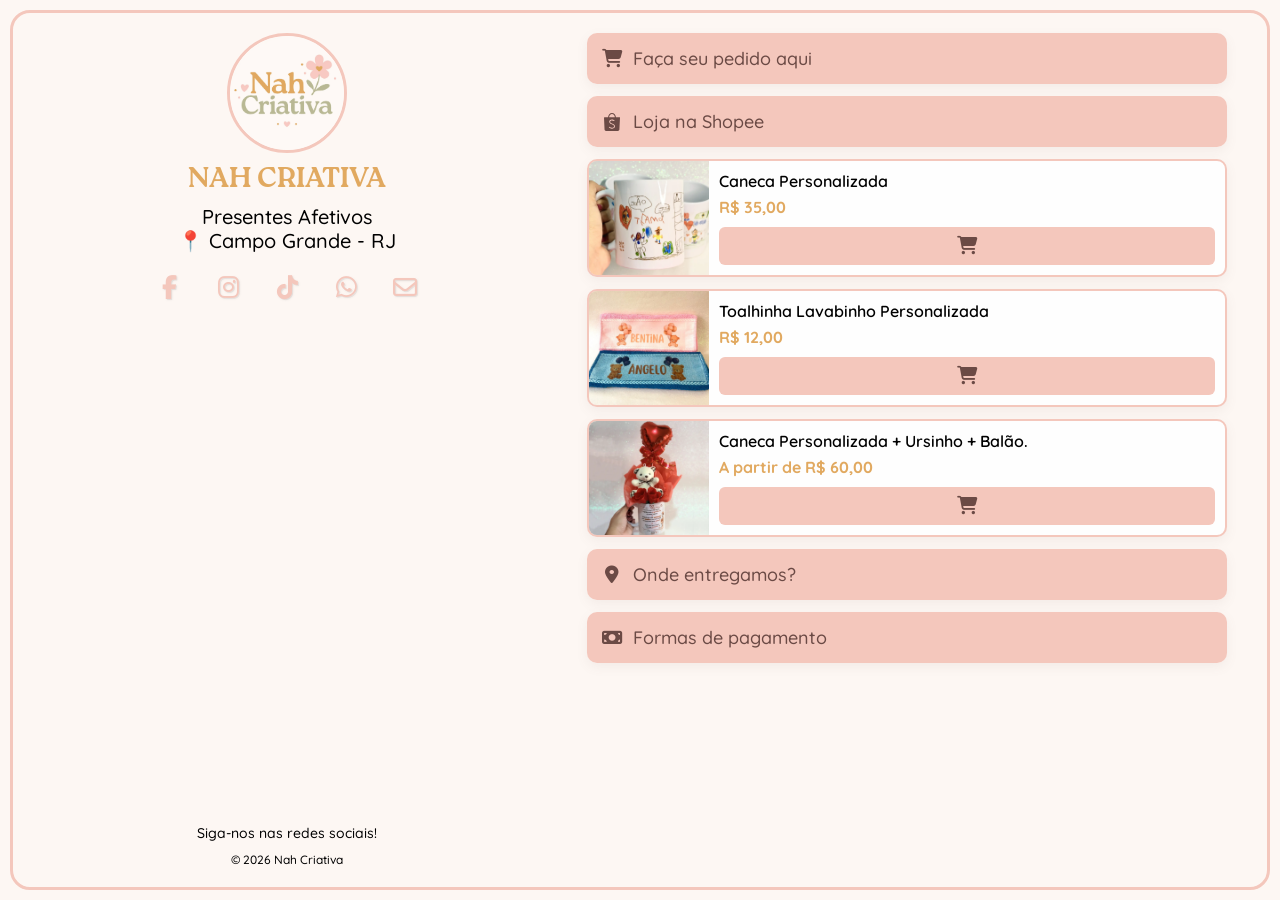
==== commit 00c01d9f: "Deploy from dd65211386954e8047ddde850eb5a3f2821206f6" ====
--- a/index.html
+++ b/index.html
@@ -1,5 +1,5 @@
-<!DOCTYPE html><html><head><meta charset="utf-8"><meta name="viewport" content="width=device-width, initial-scale=1"><title>Nah Criativa | Presentes Afetivos</title><script type="importmap">{"imports":{"#entry":"/assets/Cous50od.js"}}</script><link rel="stylesheet" href="https://fonts.googleapis.com/css2?family=Montserrat:ital@0;1&family=Quicksand:wght@300..700&display=swa"><link rel="stylesheet" href="/fontawesome/css/all.min.css"><style>.profile[data-v-788dac12]{align-items:center;gap:var(--header-gap,12px);flex-direction:column;width:100%;display:flex;position:relative}.share-button-container[data-v-788dac12]{z-index:20;position:absolute;top:0;right:0}.profile-pic-container[data-v-788dac12]{justify-content:center;align-items:center;display:flex}.profile-pic[data-v-788dac12],.profile-pic-container[data-v-788dac12]{width:var(--profile-pic-size,120px);height:var(--profile-pic-size,120px)}.profile-pic[data-v-788dac12]{box-sizing:border-box;-o-object-fit:cover;object-fit:cover;cursor:pointer;border:var(--border-width-md) solid var(--color-avatar-border);border-radius:50%;transition:transform .3s cubic-bezier(.4,0,.2,1),box-shadow .3s}.profile-pic[data-v-788dac12]:hover{transform:scale(1.05)}.profile-overlay[data-v-788dac12]{-webkit-backdrop-filter:blur(8px);z-index:9999;cursor:pointer;background-color:#000000a6;justify-content:center;align-items:center;width:100vw;height:100vh;display:flex;position:fixed;top:0;left:0}.profile-pic-expanded[data-v-788dac12]{-o-object-fit:cover;object-fit:cover;border:var(--border-width-lg) solid var(--color-avatar-border);cursor:default;border-radius:50%;width:280px;max-width:80vw;height:280px;max-height:80vh;box-shadow:0 20px 40px #0006}.name[data-v-788dac12]{font-size:var(--header-title-size,28px);line-height:1;font-family:var(--font-title-family);font-style:var(--font-title-style);font-weight:var(--font-title-weight);color:var(--color-secondary);margin:0}.description[data-v-788dac12]{font-size:var(--header-description-size,20px);line-height:1.2;font-family:var(--font-subtitle-family);font-style:var(--font-subtitle-style);font-weight:var(--font-subtitle-weight);color:var(--color-text);white-space:pre-line;margin:0}@media (width<=600px){.name[data-v-788dac12]{font-size:24px}.description[data-v-788dac12]{font-size:18px}}</style><style>.button-tooltip{--p-tooltip-background:var(--color-tooltip-background);--p-tooltip-color:var(--color-tooltip-text);--p-tooltip-max-width:none}.button-tooltip .p-tooltip-text{white-space:nowrap}</style><style>.button-container[data-v-d1f33de8]{justify-content:center;align-items:center;display:flex}.button-group[data-v-d1f33de8]{gap:15px;display:flex}.icon-button[data-v-d1f33de8]{cursor:pointer;width:44px;height:44px;color:var(--color-social-color);background:0 0;border:none;border-radius:50%;justify-content:center;align-items:center;transition:transform .2s;display:flex}.icon-button i[data-v-d1f33de8]{filter:var(--filter-shadow-sm);font-size:24px}@media (hover:hover){.icon-button[data-v-d1f33de8]:hover{color:var(--color-surface);background:var(--color-social-color);box-shadow:var(--shadow-md)}.icon-button:hover i[data-v-d1f33de8]{filter:none}}@media (hover:none){.icon-button[data-v-d1f33de8]:active{background:var(--color-social-color);color:var(--color-surface);box-shadow:var(--shadow-md)}.icon-button:active i[data-v-d1f33de8]{filter:none}}</style><style>.card[data-v-4c874a5c]{background-color:var(--color-product-card-background);border:2px solid var(--color-border,var(--color-primary,#e0e0e0));width:100%;box-shadow:var(--shadow-sm);cursor:pointer;box-sizing:border-box;border-radius:10px;transition:all .2s ease-in-out;display:flex;overflow:hidden}.image-container[data-v-4c874a5c]{background-color:var(--color-link-background);background-position:50%;background-repeat:no-repeat;background-size:cover;width:120px;position:relative;overflow:hidden}.image-container[data-v-4c874a5c],.image-filter[data-v-4c874a5c]{justify-content:center;align-items:center;height:100%;display:flex}.image-filter[data-v-4c874a5c]{-webkit-backdrop-filter:blur(10px);backdrop-filter:blur(10px);width:100%}.image[data-v-4c874a5c]{-o-object-fit:cover;object-fit:cover;-webkit-user-select:none;user-select:none;webkit-user-select:none;background-position:50%;width:120px;height:100%;position:absolute}.content[data-v-4c874a5c]{flex:1;gap:10px;padding:10px}.content[data-v-4c874a5c],.info[data-v-4c874a5c]{flex-direction:column;display:flex}.info[data-v-4c874a5c]{flex:1;gap:6px}.name[data-v-4c874a5c]{font-family:var(--font-text-family,sans-serif);color:var(--color-text,#333);width:100%;font-weight:600}.description[data-v-4c874a5c],.name[data-v-4c874a5c],.price[data-v-4c874a5c]{text-align:left}.price[data-v-4c874a5c]{color:var(--color-secondary);margin-top:auto;font-weight:700}.actions[data-v-4c874a5c]{gap:6px;margin-top:auto;display:flex}.order[data-v-4c874a5c]{color:var(--color-link-text);background-color:var(--color-link-background);cursor:pointer;border:none;border-radius:6px;justify-content:center;align-items:center;gap:10px;width:100%;padding:10px;font-size:18px;font-weight:500;display:flex}@media (hover:hover){.card[data-v-4c874a5c]:hover{box-shadow:var(--shadow-md);transform:scale(1.05)}}@media (hover:none){.card[data-v-4c874a5c]:active{box-shadow:var(--shadow-md);transform:scale(1.05)}}</style><style>.catalog-container[data-v-5289ef59]{flex-direction:column;gap:12px;width:100%;display:flex}.title[data-v-5289ef59]{color:var(--color-secondary);font-size:1.1rem;font-weight:600}.products[data-v-5289ef59]{justify-items:center;gap:12px;display:grid}</style><style>.links[data-v-20047a59]{gap:15px}.link-container[data-v-20047a59],.links[data-v-20047a59]{flex-direction:column;display:flex}.link-container[data-v-20047a59]{box-shadow:var(--shadow-sm);border-radius:10px;width:100%;transition:all .2s ease-in-out;overflow:hidden}.link-label[data-v-20047a59]{color:var(--color-link-text);background-color:var(--color-link-background);cursor:pointer;-webkit-user-select:none;user-select:none;webkit-user-select:none;border:none;align-items:center;gap:10px;padding:14px;font-size:18px;font-weight:500;display:flex}.link-content[data-v-20047a59]{background-color:var(--color-link-content-background);text-align:left;flex-direction:column;gap:10px;padding:20px;display:flex;overflow:hidden}.link-content img[data-v-20047a59]{max-width:100%;height:auto}.link-content .warn[data-v-20047a59]{color:#96722e;background-color:#f8f4d5;border:2px solid #e9dd7e;border-radius:8px;align-items:center;gap:8px;padding:8px;display:flex}.link-content .warn i[data-v-20047a59]{vertical-align:middle;padding:5px}.link-content .warn span[data-v-20047a59]{text-align:left}.collapse-vertical-enter-active[data-v-20047a59]{animation:.2s collapse-vertical-20047a59}.collapse-vertical-leave-active[data-v-20047a59]{animation:.2s reverse collapse-vertical-20047a59}@keyframes collapse-vertical-20047a59{0%{max-height:0}to{max-height:100svh}}@media (hover:hover){.link-container[data-v-20047a59]:hover{box-shadow:var(--shadow-md)}.link-container[data-v-20047a59]:hover:not(:has(.link-content)){transform:scale(1.05)}}</style><style>.links[data-v-f2f162d7]{gap:15px}.link-container[data-v-f2f162d7],.links[data-v-f2f162d7]{flex-direction:column;width:100%;display:flex}.link-container[data-v-f2f162d7]{box-shadow:var(--shadow-sm);border-radius:10px;transition:all .2s ease-in-out;overflow:hidden}.link-label[data-v-f2f162d7]{color:var(--color-link-text);background-color:var(--color-link-background);cursor:pointer;-webkit-user-select:none;user-select:none;webkit-user-select:none;border:none;align-items:center;gap:10px;padding:14px;font-size:18px;font-weight:500;display:flex}.link-content[data-v-f2f162d7]{background-color:var(--color-link-content-background);text-align:left;flex-direction:column;gap:10px;padding:20px;display:flex;overflow:hidden}.link-content img[data-v-f2f162d7]{max-width:100%;height:auto}.link-content .warn[data-v-f2f162d7]{color:#96722e;background-color:#f8f4d5;border:2px solid #e9dd7e;border-radius:8px;align-items:center;gap:8px;padding:8px;display:flex}.link-content .warn i[data-v-f2f162d7]{vertical-align:middle;padding:5px}.link-content .warn span[data-v-f2f162d7]{text-align:left}.collapse-vertical-enter-active[data-v-f2f162d7]{animation:.2s collapse-vertical-f2f162d7}.collapse-vertical-leave-active[data-v-f2f162d7]{animation:.2s reverse collapse-vertical-f2f162d7}@keyframes collapse-vertical-f2f162d7{0%{max-height:0}to{max-height:100svh}}@media (hover:hover){.link-container[data-v-f2f162d7]:hover{box-shadow:var(--shadow-md)}.link-container[data-v-f2f162d7]:hover:not(:has(.link-content)){transform:scale(1.05)}.link-container:hover .link-label[data-v-f2f162d7]{background-color:var(--color-primary)}}</style><style>.section-container[data-v-80e63465]{flex-direction:column;gap:12px;width:100%;display:flex}.title[data-v-80e63465]{color:var(--color-secondary);font-size:1.1rem;font-weight:600}.items[data-v-80e63465]{justify-items:center;gap:12px;display:grid}</style><style>.footer[data-v-20839cc0]{color:var(--color-text);flex-direction:column;gap:10px;padding-top:20px;font-size:14px;display:flex}.copyright[data-v-20839cc0]{font-size:12px}</style><style>.icon-button[data-v-43927c66]{cursor:pointer;width:44px;height:44px;color:var(--color-social-color);background:0 0;border:none;border-radius:50%;justify-content:center;align-items:center;transition:transform .2s;display:flex}.icon-button i[data-v-43927c66]{filter:var(--filter-shadow-sm);font-size:24px}@media (hover:hover){.icon-button[data-v-43927c66]:hover{color:var(--color-surface);background:var(--color-social-color);box-shadow:var(--shadow-md)}.icon-button:hover i[data-v-43927c66]{filter:none}}@media (hover:none){.icon-button[data-v-43927c66]:active{background:var(--color-social-color);color:var(--color-surface);box-shadow:var(--shadow-md)}.icon-button:active i[data-v-43927c66]{filter:none}}.dashed-border[data-v-43927c66]{border:2px dashed var(--color-social-color);border-radius:10px}</style><style>.background[data-v-f1eef4ba]{border:var(--border-width-md) solid var(--color-background-border);box-sizing:border-box;cursor:default;text-align:center;scrollbar-color:var(--color-background-border) var(--color-background);scrollbar-width:thin;border-radius:20px;flex-direction:row;justify-content:space-between;align-items:stretch;min-height:calc(100svh - 20px);margin:10px;padding:10px;display:flex;position:relative;overflow:auto}.left-container[data-v-f1eef4ba],.main-container[data-v-f1eef4ba],.right-container[data-v-f1eef4ba]{flex-direction:column;display:flex}.main-container[data-v-f1eef4ba]{justify-content:center;max-width:470px;padding:10px}.main-container[data-v-f1eef4ba],.main-container .column[data-v-f1eef4ba]{z-index:2;align-items:center;gap:12px;width:100%;position:relative}.main-container .column[data-v-f1eef4ba]{flex-direction:column;display:flex}.main-container>.column-1[data-v-f1eef4ba]{position:unset}.main-container>.column-1>.footer[data-v-f1eef4ba]{position:absolute;bottom:0}.main-container>.column-2[data-v-f1eef4ba]{margin-bottom:50px}.left-container[data-v-f1eef4ba]{visibility:hidden}.share-button-container[data-v-f1eef4ba]{z-index:20;position:absolute;top:20px;right:20px}.main-container .footer[data-v-f1eef4ba]{margin-top:auto}.qr-code-container[data-v-f1eef4ba]{border:var(--border-width-md) dashed var(--color-background-border);z-index:1;border-radius:10px;flex-direction:column;justify-content:center;align-items:center;margin-top:auto;padding:16px;display:flex;position:sticky;bottom:20px;right:20px}.qr-code-container .title[data-v-f1eef4ba]{color:var(--color-text);margin-bottom:10px;font-size:18px;font-weight:600}.qr-code-container .qrcode[data-v-f1eef4ba]{width:150px;height:150px}@media (width<=450px){.container[data-v-f1eef4ba]{max-width:unset}}@media (width<=1024px){.qr-code-container[data-v-f1eef4ba]{display:none}}@media (orientation:landscape) and (height<=1024px) and (width<=1924px){.main-container[data-v-f1eef4ba]{max-width:unset;flex-direction:row;justify-content:flex-end;align-items:flex-start;width:100%;max-height:calc(100svh - 46px);padding:10px 30px;position:relative;overflow-y:auto}.share-button-container[data-v-f1eef4ba]{right:unset;left:20px}.left-container[data-v-f1eef4ba],.right-container[data-v-f1eef4ba]{display:none}.main-container>.column-1[data-v-f1eef4ba]{flex:1;max-width:calc(50svw - 66px);height:100%;padding:33px;position:fixed;top:50%;left:calc(25% - 33px);transform:translate(-50%,-50%)}.main-container>.column-1>.footer[data-v-f1eef4ba]{position:unset;bottom:unset}.main-container>.column-2[data-v-f1eef4ba]{flex:unset;max-width:50svw;margin-bottom:0}}.modal-enter-active[data-v-f1eef4ba],.modal-leave-active[data-v-f1eef4ba]{transition:opacity .3s}.modal-enter-from[data-v-f1eef4ba],.modal-leave-to[data-v-f1eef4ba]{opacity:0}</style><style>.action-button[data-v-a59b4bab]{background-color:unset;cursor:pointer;border:none;align-items:center;display:flex}.action-button[data-v-a59b4bab]:not(:has(>.text)){justify-content:center}.icon[data-v-a59b4bab]{justify-content:center;align-items:center;width:22px;display:flex}</style><link rel="stylesheet" href="/assets/entry.CkGJkbYW.css" crossorigin><link rel="stylesheet" href="/assets/ActionButton.C0XuHww9.css" crossorigin><link href="https://www.googletagmanager.com/gtm.js?id=GTM-5L2P5SML" rel="preload" crossorigin="anonymous" referrerpolicy="no-referrer" fetchpriority="low" as="script"><link rel="preload" as="fetch" crossorigin="anonymous" href="/_payload.json?_b=623796ad-c90f-4c20-9215-8e27b81e9257"><link rel="modulepreload" as="script" crossorigin href="/assets/Cous50od.js"><link rel="modulepreload" as="script" crossorigin href="/assets/BsK88ZHy.js"><link rel="modulepreload" as="script" crossorigin href="/assets/C2mUi6TL.js"><link rel="modulepreload" as="script" crossorigin href="/assets/Bmifryjh.js"><link rel="modulepreload" as="script" crossorigin href="/assets/BuZ3y6oH.js"><link rel="modulepreload" as="script" crossorigin href="/assets/BL4sxe4W.js"><link rel="modulepreload" as="script" crossorigin href="/assets/DK3Fl9T5.js"><link rel="modulepreload" as="script" crossorigin href="/assets/CTAQE70a.js"><link rel="modulepreload" as="script" crossorigin href="/assets/B0VJHEEH.js"><link rel="modulepreload" as="script" crossorigin href="/assets/SwaaUmBn.js"><link rel="modulepreload" as="script" crossorigin href="/assets/BzME7IXd.js"><link rel="modulepreload" as="script" crossorigin href="/assets/DyatTypk.js"><link rel="modulepreload" as="script" crossorigin href="/assets/Bd9ZXw02.js"><link rel="modulepreload" as="script" crossorigin href="/assets/nQHxR5li.js"><link rel="modulepreload" as="script" crossorigin href="/assets/COKAttRx.js"><link rel="modulepreload" as="script" crossorigin href="/assets/Drb_u2wt.js"><link rel="modulepreload" as="script" crossorigin href="/assets/CQ6ujwDO.js"><link rel="modulepreload" as="script" crossorigin href="/assets/CxLOKg-R.js"><link rel="modulepreload" as="script" crossorigin href="/assets/4mZs-Ipe.js"><script type="module" src="/assets/Cous50od.js" crossorigin></script><link rel="prefetch" as="script" crossorigin href="/assets/D-yijx0c2.js"><link rel="prefetch" as="script" crossorigin href="/assets/CEAV8Kzl.js"><link rel="prefetch" as="script" crossorigin href="/assets/1d7j-Dyg.js"><link rel="prefetch" as="script" crossorigin href="/assets/CWEgjsVh.js"><link rel="prefetch" as="script" crossorigin href="/assets/C-3Lwc8C.js"><link rel="prefetch" as="script" crossorigin href="/assets/C0pz3cVP.js"><link rel="prefetch" as="script" crossorigin href="/assets/COS6AL8t.js"><link rel="prefetch" as="script" crossorigin href="/assets/C5STy1Vp.js"><link rel="prefetch" as="script" crossorigin href="/assets/DFbOR_AU.js"><link rel="prefetch" as="script" crossorigin href="/assets/CcDH0mWL2.js"><link rel="prefetch" as="script" crossorigin href="/assets/B6uJFYKo2.js"><link rel="prefetch" as="script" crossorigin href="/assets/iZPiqVZ82.js"><link rel="prefetch" as="script" crossorigin href="/assets/DoOfqT442.js"><link rel="prefetch" as="script" crossorigin href="/assets/C4BrMBAk2.js"><link rel="prefetch" as="script" crossorigin href="/assets/Be4xkC7h2.js"><link rel="prefetch" as="script" crossorigin href="/assets/33bSyuTJ2.js"><link rel="prefetch" as="script" crossorigin href="/assets/BIpDNwq_2.js"><link rel="prefetch" as="script" crossorigin href="/assets/nQHxR5li2.js"><link rel="prefetch" as="script" crossorigin href="/assets/CGzAttWP2.js"><link rel="prefetch" as="script" crossorigin href="/assets/ztypVbTj2.js"><link rel="prefetch" as="script" crossorigin href="/assets/C6I5KZI1.js"><link rel="prefetch" as="script" crossorigin href="/assets/CIdOTXvA.js"><link rel="prefetch" as="script" crossorigin href="/assets/DGFugO8l.js"><link rel="prefetch" as="script" crossorigin href="/assets/ZaGe1wC6.js"><link rel="prefetch" as="script" crossorigin href="/assets/DOp9EhAV.js"><link rel="prefetch" as="script" crossorigin href="/assets/DgkATBrE.js"><link rel="prefetch" as="script" crossorigin href="/assets/BRfonVnF.js"><link rel="prefetch" as="script" crossorigin href="/assets/DqfVSW2C2.js"><link rel="prefetch" as="script" crossorigin href="/assets/OpPaaoJ0.js"><link rel="prefetch" as="script" crossorigin href="/assets/DLVQOHE72.js"><link rel="prefetch" as="script" crossorigin href="/assets/M6uw2a7R2.js"><link rel="prefetch" as="script" crossorigin href="/assets/BmQJWS3Q2.js"><link rel="prefetch" as="script" crossorigin href="/assets/D5mh7-ep2.js"><link rel="prefetch" as="script" crossorigin href="/assets/DCY1jm2x2.js"><link rel="prefetch" as="script" crossorigin href="/assets/DxvL1EmS2.js"><link rel="prefetch" as="script" crossorigin href="/assets/Dqngw634.js"><link rel="prefetch" as="script" crossorigin href="/assets/gBl6pG-0.js"><link rel="prefetch" as="script" crossorigin href="/assets/BLjw3g7L.js"><link rel="prefetch" as="script" crossorigin href="/assets/hE-NmoUO.js"><link rel="prefetch" as="script" crossorigin href="/assets/gkNX0pWT.js"><link rel="prefetch" as="script" crossorigin href="/assets/Cz3kYzR7.js"><link rel="prefetch" as="script" crossorigin href="/assets/CZYwvPVw.js"><link rel="prefetch" as="script" crossorigin href="/assets/CFi3-q0P.js"><link rel="prefetch" as="script" crossorigin href="/assets/Dyq5WxWO.js"><link rel="prefetch" as="script" crossorigin href="/assets/Cp45X9Fz.js"><link rel="prefetch" as="script" crossorigin href="/assets/BwxgLs6Q.js"><link rel="prefetch" as="script" crossorigin href="/assets/DNGyhnUW.js"><link rel="prefetch" as="script" crossorigin href="/assets/B8jUqOEJ.js"><link rel="prefetch" as="script" crossorigin href="/assets/B6kc3HSs.js"><link rel="prefetch" as="script" crossorigin href="/assets/BbmkTBFE.js"><link rel="prefetch" as="script" crossorigin href="/assets/C_PsF7SW.js"><link rel="prefetch" as="script" crossorigin href="/assets/I7vbRNuL.js"><link rel="prefetch" as="script" crossorigin href="/assets/BGIyk1X5.js"><link rel="prefetch" as="script" crossorigin href="/assets/Bm8leq60.js"><link rel="prefetch" as="script" crossorigin href="/assets/C-YKlC_8.js"><link rel="prefetch" as="script" crossorigin href="/assets/awaOKXFk.js"><link rel="prefetch" as="script" crossorigin href="/assets/C6JdA7Tl.js"><link rel="prefetch" as="script" crossorigin href="/assets/Qpe3h560.js"><link rel="prefetch" as="script" crossorigin href="/assets/CWP1OeCN.js"><link rel="prefetch" as="script" crossorigin href="/assets/CgY7KtnQ.js"><link rel="prefetch" as="script" crossorigin href="/assets/BlyhlDlu.js"><link rel="prefetch" as="script" crossorigin href="/assets/D2VW7aWi.js"><link rel="prefetch" as="script" crossorigin href="/assets/G1vVucpo.js"><link rel="prefetch" as="script" crossorigin href="/assets/CyNu874J.js"><link rel="prefetch" as="script" crossorigin href="/assets/CA9Oou5q2.js"><link rel="prefetch" as="script" crossorigin href="/assets/BjH1xhQY2.js"><link rel="prefetch" as="script" crossorigin href="/assets/CXAa4fhN.js"><link rel="prefetch" as="script" crossorigin href="/assets/Bsm5tZzN.js"><link rel="prefetch" as="script" crossorigin href="/assets/B5Tp4wyv2.js"><link rel="prefetch" as="script" crossorigin href="/assets/BPfLiiSC2.js"><link rel="prefetch" as="script" crossorigin href="/assets/yQlPs3J7.js"><link rel="prefetch" as="script" crossorigin href="/assets/DAB9Rwch.js"><link rel="prefetch" as="script" crossorigin href="/assets/DD30EvR52.js"><link rel="prefetch" as="script" crossorigin href="/assets/CpqtrbGa.js"><link rel="prefetch" as="script" crossorigin href="/assets/C86C9dsv2.js"><link rel="prefetch" as="script" crossorigin href="/assets/Bsmw5eX82.js"><link rel="prefetch" as="script" crossorigin href="/assets/TAmew5nj2.js"><link rel="prefetch" as="script" crossorigin href="/assets/mSYgPbGh2.js"><link rel="prefetch" as="script" crossorigin href="/assets/MiaNPOB22.js"><link rel="prefetch" as="script" crossorigin href="/assets/DtvgX1Jy.js"><link rel="prefetch" as="script" crossorigin href="/assets/DBo_J3MC2.js"><link rel="prefetch" as="script" crossorigin href="/assets/DFXYAUyH2.js"><link rel="prefetch" as="script" crossorigin href="/assets/D1XOGVD9.js"><link rel="prefetch" as="script" crossorigin href="/assets/BXGA-tOZ.js"><link rel="prefetch" as="script" crossorigin href="/assets/nHb_xaeU.js"><link rel="prefetch" as="script" crossorigin href="/assets/D1dOyEFy2.js"><link rel="prefetch" as="script" crossorigin href="/assets/uiXOc5Sx.js"><link rel="prefetch" as="script" crossorigin href="/assets/bIRd4oSz2.js"><link rel="prefetch" as="script" crossorigin href="/assets/dz9nJInC.js"><link rel="prefetch" as="script" crossorigin href="/assets/3fzgy3Bz.js"><link rel="prefetch" as="script" crossorigin href="/assets/Du8B-7yS.js"><link rel="prefetch" as="script" crossorigin href="/assets/DjziMnVT.js"><link rel="prefetch" as="script" crossorigin href="/assets/6mtyltZq2.js"><link rel="prefetch" as="script" crossorigin href="/assets/_UlaAscu2.js"><link rel="prefetch" as="script" crossorigin href="/assets/CVULDGTK2.js"><link rel="prefetch" as="script" crossorigin href="/assets/C_noMeYD2.js"><link rel="prefetch" as="script" crossorigin href="/assets/BDxBKeix2.js"><link rel="prefetch" as="script" crossorigin href="/assets/C94HOnd-2.js"><link rel="prefetch" as="script" crossorigin href="/assets/opEnmaaV2.js"><link rel="prefetch" as="script" crossorigin href="/assets/DC1Zrh_c2.js"><link rel="prefetch" as="script" crossorigin href="/assets/B2MGf_Fg.js"><link rel="prefetch" as="script" crossorigin href="/assets/D5RMMZsm2.js"><link rel="prefetch" as="script" crossorigin href="/assets/PMxgCrPr2.js"><link rel="prefetch" as="script" crossorigin href="/assets/Cz4GSQzV.js"><link rel="prefetch" as="script" crossorigin href="/assets/DMOxkAy22.js"><link rel="prefetch" as="script" crossorigin href="/assets/t7PQUKCy2.js"><link rel="prefetch" as="script" crossorigin href="/assets/DH2e1Huz2.js"><link rel="prefetch" as="script" crossorigin href="/assets/Ct-9qSod2.js"><link rel="prefetch" as="script" crossorigin href="/assets/D_7QCIVY2.js"><link rel="prefetch" as="script" crossorigin href="/assets/BziCx_vS2.js"><link rel="prefetch" as="script" crossorigin href="/assets/Jpo_MlMm2.js"><link rel="prefetch" as="script" crossorigin href="/assets/C68o8WM32.js"><link rel="prefetch" as="script" crossorigin href="/assets/btHUwblL2.js"><link rel="prefetch" as="script" crossorigin href="/assets/BbICbDs92.js"><link rel="prefetch" as="script" crossorigin href="/assets/2Rsz0KA92.js"><link rel="prefetch" as="script" crossorigin href="/assets/DJDkV6PB2.js"><link rel="prefetch" as="script" crossorigin href="/assets/CNDUu7Q1.js"><link rel="prefetch" as="script" crossorigin href="/assets/qra6RPqO.js"><link rel="prefetch" as="script" crossorigin href="/assets/C5pQyyto.js"><link rel="prefetch" as="script" crossorigin href="/assets/xgHAledK.js"><link rel="prefetch" as="script" crossorigin href="/assets/DlZKbGpM.js"><link rel="prefetch" as="script" crossorigin href="/assets/BEUXQnAg.js"><link rel="prefetch" as="script" crossorigin href="/assets/DPejUhNM.js"><link rel="prefetch" as="script" crossorigin href="/assets/CmLptuyV.js"><link rel="prefetch" as="script" crossorigin href="/assets/ByFfHzyz2.js"><link rel="prefetch" as="script" crossorigin href="/assets/BynCdIIq2.js"><link rel="prefetch" as="script" crossorigin href="/assets/C4lxFV1u2.js"><link rel="prefetch" as="script" crossorigin href="/assets/DqL95Khu2.js"><link rel="prefetch" as="script" crossorigin href="/assets/BsnRuFOi2.js"><link rel="prefetch" as="script" crossorigin href="/assets/DQ5nFQxx2.js"><link rel="prefetch" as="script" crossorigin href="/assets/Qbw18Y0f.js"><link rel="prefetch" as="script" crossorigin href="/assets/BnGJO7S3.js"><link rel="prefetch" as="script" crossorigin href="/assets/CS1oIyEA2.js"><link rel="prefetch" as="script" crossorigin href="/assets/2TwoD-mq.js"><link rel="prefetch" as="script" crossorigin href="/assets/B8spN9a62.js"><link rel="prefetch" as="script" crossorigin href="/assets/q_mEInxy2.js"><link rel="prefetch" as="script" crossorigin href="/assets/BxCG840i2.js"><link rel="prefetch" as="script" crossorigin href="/assets/A5CBSE6A2.js"><link rel="prefetch" as="script" crossorigin href="/assets/B-dMRbtq2.js"><link rel="prefetch" as="script" crossorigin href="/assets/B2J3ZHNQ2.js"><link rel="prefetch" as="script" crossorigin href="/assets/BF_D8Py82.js"><link rel="prefetch" as="script" crossorigin href="/assets/EessnToL.js"><link rel="prefetch" as="script" crossorigin href="/assets/yilwE0i1.js"><link rel="prefetch" as="script" crossorigin href="/assets/B-E6cr36.js"><link rel="prefetch" as="script" crossorigin href="/assets/_2Y1guDr2.js"><link rel="prefetch" as="script" crossorigin href="/assets/M9OmndqU2.js"><link rel="prefetch" as="script" crossorigin href="/assets/CEjbyk4c2.js"><link rel="prefetch" as="script" crossorigin href="/assets/DgDyG_gh2.js"><link rel="prefetch" as="script" crossorigin href="/assets/DlQSVWHf.js"><link rel="prefetch" as="script" crossorigin href="/assets/BWMTPZbu.js"><link rel="prefetch" as="script" crossorigin href="/assets/CfUltHxg.js"><link rel="prefetch" as="script" crossorigin href="/assets/BGikd3yy.js"><link rel="prefetch" as="script" crossorigin href="/assets/CIkWHQnS.js"><link rel="prefetch" as="script" crossorigin href="/assets/CXAsdPuR.js"><link rel="prefetch" as="script" crossorigin href="/assets/CDakdbKu.js"><link rel="prefetch" as="script" crossorigin href="/assets/1ExKcVQL.js"><link rel="prefetch" as="script" crossorigin href="/assets/CyRH2TE2.js"><link rel="prefetch" as="script" crossorigin href="/assets/jRj1vbZu.js"><link rel="prefetch" as="script" crossorigin href="/assets/Dop6mG6p.js"><link rel="prefetch" as="script" crossorigin href="/assets/CYHIwsu8.js"><link rel="prefetch" as="script" crossorigin href="/assets/SwtPfH9r.js"><link rel="prefetch" as="script" crossorigin href="/assets/BRN2LVVV.js"><link rel="prefetch" as="script" crossorigin href="/assets/LQPbVbT5.js"><link rel="prefetch" as="script" crossorigin href="/assets/D83xWAQA.js"><link rel="prefetch" as="script" crossorigin href="/assets/HbjhIVKK.js"><link rel="prefetch" as="script" crossorigin href="/assets/C1OQ5liI.js"><link rel="prefetch" as="script" crossorigin href="/assets/B9gfO75d.js"><link rel="prefetch" as="script" crossorigin href="/assets/BUSorqHO.js"><link rel="prefetch" as="script" crossorigin href="/assets/DcRV1InO.js"><link rel="prefetch" as="script" crossorigin href="/assets/CSdqG6jP.js"><link rel="prefetch" as="script" crossorigin href="/assets/CV4yzPaH.js"><link rel="prefetch" as="script" crossorigin href="/assets/DxcDk4nN.js"><link rel="prefetch" as="script" crossorigin href="/assets/DlWIH4hi2.js"><link rel="prefetch" as="script" crossorigin href="/assets/aue7dKNJ2.js"><link rel="prefetch" as="script" crossorigin href="/assets/l_Kx8MhU2.js"><link rel="prefetch" as="script" crossorigin href="/assets/CI45oHQk.js"><link rel="prefetch" as="script" crossorigin href="/assets/CPFQcoH3.js"><link rel="prefetch" as="script" crossorigin href="/assets/DrrwTkRO.js"><link rel="prefetch" as="script" crossorigin href="/assets/DGwWw8KW.js"><link rel="prefetch" as="script" crossorigin href="/assets/pTLCdTG6.js"><link rel="prefetch" as="script" crossorigin href="/assets/DMeP4G26.js"><link rel="prefetch" as="script" crossorigin href="/assets/ChdviTXP2.js"><link rel="prefetch" as="script" crossorigin href="/assets/COhsAogy2.js"><link rel="prefetch" as="script" crossorigin href="/assets/CzwtrKP72.js"><link rel="prefetch" as="script" crossorigin href="/assets/lKan3a2N2.js"><link rel="prefetch" as="script" crossorigin href="/assets/DjAiVQNM2.js"><link rel="prefetch" as="script" crossorigin href="/assets/SQfKFrEA2.js"><link rel="prefetch" as="script" crossorigin href="/assets/I0AQvcsh2.js"><link rel="prefetch" as="script" crossorigin href="/assets/BbCsoZIb2.js"><link rel="prefetch" as="script" crossorigin href="/assets/C-lnS19h2.js"><link rel="prefetch" as="script" crossorigin href="/assets/DDS0g6EF.js"><link rel="prefetch" as="script" crossorigin href="/assets/CSGFzkkx.js"><link rel="prefetch" as="script" crossorigin href="/assets/DRNk5U2m.js"><link rel="prefetch" as="script" crossorigin href="/assets/DK6-L7fu.js"><link rel="prefetch" as="script" crossorigin href="/assets/DQRtbzSq.js"><link rel="prefetch" as="script" crossorigin href="/assets/BV3EoBYu.js"><link rel="prefetch" as="script" crossorigin href="/assets/DKN73tjE.js"><link rel="prefetch" as="script" crossorigin href="/assets/7zz_Cibv.js"><link rel="prefetch" as="script" crossorigin href="/assets/DctaMEDw.js"><link rel="prefetch" as="script" crossorigin href="/assets/D5MCwbE4.js"><link rel="prefetch" as="script" crossorigin href="/assets/BRkD9JSM.js"><link rel="prefetch" as="script" crossorigin href="/assets/Cx3BxiLV.js"><link rel="prefetch" as="script" crossorigin href="/assets/C_xsltG8.js"><link rel="prefetch" as="script" crossorigin href="/assets/-fl-1B6l.js"><link rel="prefetch" as="script" crossorigin href="/assets/tAoxgK6D.js"><link rel="prefetch" as="script" crossorigin href="/assets/CF2itdGy.js"><link rel="prefetch" as="script" crossorigin href="/assets/xPZzeyEY.js"><link rel="prefetch" as="script" crossorigin href="/assets/DBfp1JEl.js"><link rel="prefetch" as="script" crossorigin href="/assets/DNs26TnZ2.js"><link rel="prefetch" as="script" crossorigin href="/assets/BZoC-W1N2.js"><link rel="prefetch" as="script" crossorigin href="/assets/C7JGK8GS2.js"><link rel="prefetch" as="script" crossorigin href="/assets/DVTrLgzX.js"><link rel="prefetch" as="script" crossorigin href="/assets/CD4moomV2.js"><link rel="prefetch" as="script" crossorigin href="/assets/BZANuKuD2.js"><link rel="prefetch" as="script" crossorigin href="/assets/D3P7oN9R2.js"><link rel="prefetch" as="script" crossorigin href="/assets/C-0PpqKF.js"><link rel="prefetch" as="script" crossorigin href="/assets/DRaaAL2o2.js"><link rel="prefetch" as="script" crossorigin href="/assets/Cl07jEqO2.js"><link rel="prefetch" as="script" crossorigin href="/assets/D0khcEAg2.js"><link rel="prefetch" as="script" crossorigin href="/assets/Bc-jhd8u.js"><link rel="prefetch" as="script" crossorigin href="/assets/CKAHjcCS.js"><link rel="prefetch" as="script" crossorigin href="/assets/BdQJI1lw.js"><link rel="prefetch" as="script" crossorigin href="/assets/BogypSvB.js"><meta name="description" content="Presentes Afetivos e muito mais. Confira nossos links, redes sociais e novidades da Nah Criativa. Campo Grande - RJ"><meta property="og:title" content="Nah Criativa | Presentes Afetivos"><meta property="og:description" content="Presentes Afetivos e muito mais. Confira nossos links, redes sociais e novidades da Nah Criativa. Campo Grande - RJ"><meta property="og:image" content="https://nahcriativa.com.br/images/og-image-v2.png"><meta property="og:image:width" content="1200"><meta property="og:image:height" content="630"><meta property="og:url" content="https://nahcriativa.com.br"><meta property="og:site_name" content="nahcriativa.com.br"><meta property="og:type" content="website"><meta property="og:locale" content="pt_BR"><meta name="twitter:title" content="Nah Criativa | Presentes Afetivos"><meta name="twitter:description" content="Presentes Afetivos e muito mais. Confira nossos links, redes sociais e novidades da Nah Criativa. Campo Grande - RJ"><meta name="twitter:image" content="https://nahcriativa.com.br/images/og-image-v2.png"><meta name="twitter:image:alt" content="Card para conhecer o site https://nahcriativa.com.br"><meta name="twitter:card" content="summary_large_image"><style type="text/css" data-primevue-style-id="base" >.p-hidden-accessible{border:0;clip:rect(0 0 0 0);height:1px;margin:-1px;opacity:0;overflow:hidden;padding:0;pointer-events:none;position:absolute;white-space:nowrap;width:1px;}.p-overflow-hidden{overflow:hidden;padding-right:var(--p-scrollbar-width);}</style><style type="text/css" data-primevue-style-id="virtualscroller" >.p-virtualscroller{position:relative;overflow:auto;contain:strict;transform:translateZ(0);will-change:scroll-position;outline:0 none;}.p-virtualscroller-content{position:absolute;top:0;left:0;min-height:100%;min-width:100%;will-change:transform;}.p-virtualscroller-spacer{position:absolute;top:0;left:0;height:1px;width:1px;transform-origin:0 0;pointer-events:none;}.p-virtualscroller-loader{position:sticky;top:0;left:0;width:100%;height:100%;}.p-virtualscroller-loader-mask{display:flex;align-items:center;justify-content:center;}.p-virtualscroller-horizontal > .p-virtualscroller-content{display:flex;}.p-virtualscroller-inline .p-virtualscroller-content{position:static;}.p-virtualscroller .p-virtualscroller-loading{transform:none!important;min-height:0;position:sticky;inset-block-start:0;inset-inline-start:0;}</style><style type="text/css" data-primevue-style-id="primitive-variables" >:root,:host{--p-stone-50:#fafaf9;--p-stone-100:#f5f5f4;--p-stone-200:#e7e5e4;--p-stone-300:#d6d3d1;--p-stone-400:#a8a29e;--p-stone-500:#78716c;--p-stone-600:#57534e;--p-stone-700:#44403c;--p-stone-800:#292524;--p-stone-900:#1c1917;--p-stone-950:#0c0a09;--p-neutral-50:#fafafa;--p-neutral-100:#f5f5f5;--p-neutral-200:#e5e5e5;--p-neutral-300:#d4d4d4;--p-neutral-400:#a3a3a3;--p-neutral-500:#737373;--p-neutral-600:#525252;--p-neutral-700:#404040;--p-neutral-800:#262626;--p-neutral-900:#171717;--p-neutral-950:#0a0a0a;--p-zinc-50:#fafafa;--p-zinc-100:#f4f4f5;--p-zinc-200:#e4e4e7;--p-zinc-300:#d4d4d8;--p-zinc-400:#a1a1aa;--p-zinc-500:#71717a;--p-zinc-600:#52525b;--p-zinc-700:#3f3f46;--p-zinc-800:#27272a;--p-zinc-900:#18181b;--p-zinc-950:#09090b;--p-gray-50:#f9fafb;--p-gray-100:#f3f4f6;--p-gray-200:#e5e7eb;--p-gray-300:#d1d5db;--p-gray-400:#9ca3af;--p-gray-500:#6b7280;--p-gray-600:#4b5563;--p-gray-700:#374151;--p-gray-800:#1f2937;--p-gray-900:#111827;--p-gray-950:#030712;--p-slate-50:#f8fafc;--p-slate-100:#f1f5f9;--p-slate-200:#e2e8f0;--p-slate-300:#cbd5e1;--p-slate-400:#94a3b8;--p-slate-500:#64748b;--p-slate-600:#475569;--p-slate-700:#334155;--p-slate-800:#1e293b;--p-slate-900:#0f172a;--p-slate-950:#020617;--p-rose-50:#fff1f2;--p-rose-100:#ffe4e6;--p-rose-200:#fecdd3;--p-rose-300:#fda4af;--p-rose-400:#fb7185;--p-rose-500:#f43f5e;--p-rose-600:#e11d48;--p-rose-700:#be123c;--p-rose-800:#9f1239;--p-rose-900:#881337;--p-rose-950:#4c0519;--p-pink-50:#fdf2f8;--p-pink-100:#fce7f3;--p-pink-200:#fbcfe8;--p-pink-300:#f9a8d4;--p-pink-400:#f472b6;--p-pink-500:#ec4899;--p-pink-600:#db2777;--p-pink-700:#be185d;--p-pink-800:#9d174d;--p-pink-900:#831843;--p-pink-950:#500724;--p-fuchsia-50:#fdf4ff;--p-fuchsia-100:#fae8ff;--p-fuchsia-200:#f5d0fe;--p-fuchsia-300:#f0abfc;--p-fuchsia-400:#e879f9;--p-fuchsia-500:#d946ef;--p-fuchsia-600:#c026d3;--p-fuchsia-700:#a21caf;--p-fuchsia-800:#86198f;--p-fuchsia-900:#701a75;--p-fuchsia-950:#4a044e;--p-purple-50:#faf5ff;--p-purple-100:#f3e8ff;--p-purple-200:#e9d5ff;--p-purple-300:#d8b4fe;--p-purple-400:#c084fc;--p-purple-500:#a855f7;--p-purple-600:#9333ea;--p-purple-700:#7e22ce;--p-purple-800:#6b21a8;--p-purple-900:#581c87;--p-purple-950:#3b0764;--p-violet-50:#f5f3ff;--p-violet-100:#ede9fe;--p-violet-200:#ddd6fe;--p-violet-300:#c4b5fd;--p-violet-400:#a78bfa;--p-violet-500:#8b5cf6;--p-violet-600:#7c3aed;--p-violet-700:#6d28d9;--p-violet-800:#5b21b6;--p-violet-900:#4c1d95;--p-violet-950:#2e1065;--p-indigo-50:#eef2ff;--p-indigo-100:#e0e7ff;--p-indigo-200:#c7d2fe;--p-indigo-300:#a5b4fc;--p-indigo-400:#818cf8;--p-indigo-500:#6366f1;--p-indigo-600:#4f46e5;--p-indigo-700:#4338ca;--p-indigo-800:#3730a3;--p-indigo-900:#312e81;--p-indigo-950:#1e1b4b;--p-blue-50:#eff6ff;--p-blue-100:#dbeafe;--p-blue-200:#bfdbfe;--p-blue-300:#93c5fd;--p-blue-400:#60a5fa;--p-blue-500:#3b82f6;--p-blue-600:#2563eb;--p-blue-700:#1d4ed8;--p-blue-800:#1e40af;--p-blue-900:#1e3a8a;--p-blue-950:#172554;--p-sky-50:#f0f9ff;--p-sky-100:#e0f2fe;--p-sky-200:#bae6fd;--p-sky-300:#7dd3fc;--p-sky-400:#38bdf8;--p-sky-500:#0ea5e9;--p-sky-600:#0284c7;--p-sky-700:#0369a1;--p-sky-800:#075985;--p-sky-900:#0c4a6e;--p-sky-950:#082f49;--p-cyan-50:#ecfeff;--p-cyan-100:#cffafe;--p-cyan-200:#a5f3fc;--p-cyan-300:#67e8f9;--p-cyan-400:#22d3ee;--p-cyan-500:#06b6d4;--p-cyan-600:#0891b2;--p-cyan-700:#0e7490;--p-cyan-800:#155e75;--p-cyan-900:#164e63;--p-cyan-950:#083344;--p-teal-50:#f0fdfa;--p-teal-100:#ccfbf1;--p-teal-200:#99f6e4;--p-teal-300:#5eead4;--p-teal-400:#2dd4bf;--p-teal-500:#14b8a6;--p-teal-600:#0d9488;--p-teal-700:#0f766e;--p-teal-800:#115e59;--p-teal-900:#134e4a;--p-teal-950:#042f2e;--p-yellow-50:#fefce8;--p-yellow-100:#fef9c3;--p-yellow-200:#fef08a;--p-yellow-300:#fde047;--p-yellow-400:#facc15;--p-yellow-500:#eab308;--p-yellow-600:#ca8a04;--p-yellow-700:#a16207;--p-yellow-800:#854d0e;--p-yellow-900:#713f12;--p-yellow-950:#422006;--p-amber-50:#fffbeb;--p-amber-100:#fef3c7;--p-amber-200:#fde68a;--p-amber-300:#fcd34d;--p-amber-400:#fbbf24;--p-amber-500:#f59e0b;--p-amber-600:#d97706;--p-amber-700:#b45309;--p-amber-800:#92400e;--p-amber-900:#78350f;--p-amber-950:#451a03;--p-orange-50:#fff7ed;--p-orange-100:#ffedd5;--p-orange-200:#fed7aa;--p-orange-300:#fdba74;--p-orange-400:#fb923c;--p-orange-500:#f97316;--p-orange-600:#ea580c;--p-orange-700:#c2410c;--p-orange-800:#9a3412;--p-orange-900:#7c2d12;--p-orange-950:#431407;--p-red-50:#fef2f2;--p-red-100:#fee2e2;--p-red-200:#fecaca;--p-red-300:#fca5a5;--p-red-400:#f87171;--p-red-500:#ef4444;--p-red-600:#dc2626;--p-red-700:#b91c1c;--p-red-800:#991b1b;--p-red-900:#7f1d1d;--p-red-950:#450a0a;--p-lime-50:#f7fee7;--p-lime-100:#ecfccb;--p-lime-200:#d9f99d;--p-lime-300:#bef264;--p-lime-400:#a3e635;--p-lime-500:#84cc16;--p-lime-600:#65a30d;--p-lime-700:#4d7c0f;--p-lime-800:#3f6212;--p-lime-900:#365314;--p-lime-950:#1a2e05;--p-green-50:#f0fdf4;--p-green-100:#dcfce7;--p-green-200:#bbf7d0;--p-green-300:#86efac;--p-green-400:#4ade80;--p-green-500:#22c55e;--p-green-600:#16a34a;--p-green-700:#15803d;--p-green-800:#166534;--p-green-900:#14532d;--p-green-950:#052e16;--p-emerald-50:#ecfdf5;--p-emerald-100:#d1fae5;--p-emerald-200:#a7f3d0;--p-emerald-300:#6ee7b7;--p-emerald-400:#34d399;--p-emerald-500:#10b981;--p-emerald-600:#059669;--p-emerald-700:#047857;--p-emerald-800:#065f46;--p-emerald-900:#064e3b;--p-emerald-950:#022c22;--p-border-radius-none:0;--p-border-radius-xs:2px;--p-border-radius-sm:4px;--p-border-radius-md:6px;--p-border-radius-lg:8px;--p-border-radius-xl:12px;}</style><style type="text/css" data-primevue-style-id="semantic-variables" >:root,:host{--p-transition-duration:0.2s;--p-disabled-opacity:0.6;--p-icon-size:0.875rem;--p-anchor-gutter:2px;--p-text-color:light-dark(var(--p-surface-700),var(--p-surface-0));--p-text-hover-color:light-dark(var(--p-surface-800),var(--p-surface-0));--p-text-muted-color:light-dark(var(--p-surface-500),var(--p-surface-400));--p-text-hover-muted-color:light-dark(var(--p-surface-600),var(--p-surface-300));--p-highlight-background:light-dark(var(--p-primary-50),color-mix(in srgb,var(--p-primary-400),transparent 84%));--p-highlight-focus-background:light-dark(var(--p-primary-100),color-mix(in srgb,var(--p-primary-400),transparent 76%));--p-highlight-color:light-dark(var(--p-primary-700),rgba(255,255,255,.87));--p-highlight-focus-color:light-dark(var(--p-primary-800),rgba(255,255,255,.87));--p-surface-0:#ffffff;--p-surface-50:light-dark(var(--p-slate-50),var(--p-zinc-50));--p-surface-100:light-dark(var(--p-slate-100),var(--p-zinc-100));--p-surface-200:light-dark(var(--p-slate-200),var(--p-zinc-200));--p-surface-300:light-dark(var(--p-slate-300),var(--p-zinc-300));--p-surface-400:light-dark(var(--p-slate-400),var(--p-zinc-400));--p-surface-500:light-dark(var(--p-slate-500),var(--p-zinc-500));--p-surface-600:light-dark(var(--p-slate-600),var(--p-zinc-600));--p-surface-700:light-dark(var(--p-slate-700),var(--p-zinc-700));--p-surface-800:light-dark(var(--p-slate-800),var(--p-zinc-800));--p-surface-900:light-dark(var(--p-slate-900),var(--p-zinc-900));--p-surface-950:light-dark(var(--p-slate-950),var(--p-zinc-950));--p-overlay-navigation-shadow:0 4px 6px -1px rgba(0,0,0,0.1),0 2px 4px -2px rgba(0,0,0,0.1);--p-overlay-modal-border-radius:var(--p-border-radius-xl);--p-overlay-modal-padding:1.125rem;--p-overlay-modal-shadow:0 20px 25px -5px rgba(0,0,0,0.1),0 8px 10px -6px rgba(0,0,0,0.1);--p-overlay-modal-background:light-dark(var(--p-surface-0),var(--p-surface-900));--p-overlay-modal-border-color:light-dark(var(--p-surface-200),var(--p-surface-700));--p-overlay-modal-color:var(--p-text-color);--p-overlay-popover-border-radius:var(--p-border-radius-md);--p-overlay-popover-padding:0.625rem;--p-overlay-popover-shadow:0 4px 6px -1px rgba(0,0,0,0.1),0 2px 4px -2px rgba(0,0,0,0.1);--p-overlay-popover-background:light-dark(var(--p-surface-0),var(--p-surface-900));--p-overlay-popover-border-color:light-dark(var(--p-surface-200),var(--p-surface-700));--p-overlay-popover-color:var(--p-text-color);--p-overlay-select-border-radius:var(--p-border-radius-md);--p-overlay-select-shadow:0 4px 6px -1px rgba(0,0,0,0.1),0 2px 4px -2px rgba(0,0,0,0.1);--p-overlay-select-background:light-dark(var(--p-surface-0),var(--p-surface-900));--p-overlay-select-border-color:light-dark(var(--p-surface-200),var(--p-surface-700));--p-overlay-select-color:var(--p-text-color);--p-navigation-submenu-icon-size:0.75rem;--p-navigation-submenu-icon-color:light-dark(var(--p-surface-400),var(--p-surface-500));--p-navigation-submenu-icon-focus-color:light-dark(var(--p-surface-500),var(--p-surface-400));--p-navigation-submenu-icon-active-color:light-dark(var(--p-surface-500),var(--p-surface-400));--p-navigation-submenu-label-padding:0.25rem 0.625rem;--p-navigation-submenu-label-font-weight:600;--p-navigation-submenu-label-font-size:var(--p-typography-font-size);--p-navigation-submenu-label-background:transparent;--p-navigation-submenu-label-color:var(--p-text-muted-color);--p-navigation-item-padding:0.25rem 0.625rem;--p-navigation-item-border-radius:var(--p-border-radius-sm);--p-navigation-item-gap:0.5rem;--p-navigation-item-focus-background:light-dark(var(--p-surface-100),var(--p-surface-800));--p-navigation-item-active-background:light-dark(var(--p-surface-100),var(--p-surface-800));--p-navigation-item-color:var(--p-text-color);--p-navigation-item-focus-color:var(--p-text-hover-color);--p-navigation-item-active-color:var(--p-text-hover-color);--p-navigation-item-transition-duration:0s;--p-navigation-item-label-font-weight:var(--p-typography-font-weight);--p-navigation-item-label-font-size:var(--p-typography-font-size);--p-navigation-item-icon-size:var(--p-icon-size);--p-navigation-item-icon-color:light-dark(var(--p-surface-400),var(--p-surface-500));--p-navigation-item-icon-focus-color:light-dark(var(--p-surface-500),var(--p-surface-400));--p-navigation-item-icon-active-color:light-dark(var(--p-surface-500),var(--p-surface-400));--p-navigation-list-padding:0.25rem 0.25rem;--p-navigation-list-gap:2px;--p-mask-transition-duration:0.3s;--p-mask-background:light-dark(rgba(0,0,0,0.4),rgba(0,0,0,0.6));--p-mask-color:var(--p-surface-200);--p-content-border-radius:var(--p-border-radius-md);--p-content-background:light-dark(var(--p-surface-0),var(--p-surface-900));--p-content-hover-background:light-dark(var(--p-surface-100),var(--p-surface-800));--p-content-border-color:light-dark(var(--p-surface-200),var(--p-surface-700));--p-content-color:var(--p-text-color);--p-content-hover-color:var(--p-text-hover-color);--p-list-padding:0.25rem 0.25rem;--p-list-gap:2px;--p-list-option-group-padding:0.25rem 0.625rem;--p-list-option-group-font-weight:600;--p-list-option-group-font-size:var(--p-typography-font-size);--p-list-option-group-background:transparent;--p-list-option-group-color:var(--p-text-muted-color);--p-list-option-padding:0.25rem 0.625rem;--p-list-option-border-radius:var(--p-border-radius-sm);--p-list-option-font-weight:var(--p-typography-font-weight);--p-list-option-font-size:var(--p-typography-font-size);--p-list-option-transition-duration:0s;--p-list-option-focus-background:light-dark(var(--p-surface-100),var(--p-surface-800));--p-list-option-selected-background:var(--p-highlight-background);--p-list-option-selected-focus-background:var(--p-highlight-focus-background);--p-list-option-color:var(--p-text-color);--p-list-option-focus-color:var(--p-text-hover-color);--p-list-option-selected-color:var(--p-highlight-color);--p-list-option-selected-focus-color:var(--p-highlight-focus-color);--p-list-option-selected-font-weight:var(--p-typography-font-weight);--p-list-option-icon-color:light-dark(var(--p-surface-400),var(--p-surface-500));--p-list-option-icon-focus-color:light-dark(var(--p-surface-500),var(--p-surface-400));--p-list-header-padding:0.5rem 0.875rem 0.125rem 0.875rem;--p-form-field-font-weight:var(--p-typography-font-weight);--p-form-field-font-size:var(--p-typography-font-size);--p-form-field-padding-x:0.625rem;--p-form-field-padding-y:0.375rem;--p-form-field-border-radius:var(--p-border-radius-md);--p-form-field-transition-duration:var(--p-transition-duration);--p-form-field-background:light-dark(var(--p-surface-0),var(--p-surface-950));--p-form-field-disabled-background:light-dark(var(--p-surface-200),var(--p-surface-700));--p-form-field-filled-background:light-dark(var(--p-surface-50),var(--p-surface-800));--p-form-field-filled-hover-background:light-dark(var(--p-surface-50),var(--p-surface-800));--p-form-field-filled-focus-background:light-dark(var(--p-surface-50),var(--p-surface-800));--p-form-field-border-color:light-dark(var(--p-surface-300),var(--p-surface-600));--p-form-field-hover-border-color:light-dark(var(--p-surface-400),var(--p-surface-500));--p-form-field-focus-border-color:var(--p-primary-color);--p-form-field-invalid-border-color:light-dark(var(--p-red-400),var(--p-red-300));--p-form-field-color:light-dark(var(--p-surface-700),var(--p-surface-0));--p-form-field-disabled-color:light-dark(var(--p-surface-500),var(--p-surface-400));--p-form-field-placeholder-color:light-dark(var(--p-surface-500),var(--p-surface-400));--p-form-field-invalid-placeholder-color:light-dark(var(--p-red-600),var(--p-red-400));--p-form-field-float-label-color:light-dark(var(--p-surface-500),var(--p-surface-400));--p-form-field-float-label-focus-color:light-dark(var(--p-primary-600),var(--p-primary-color));--p-form-field-float-label-active-color:light-dark(var(--p-surface-500),var(--p-surface-400));--p-form-field-float-label-invalid-color:var(--p-form-field-invalid-placeholder-color);--p-form-field-icon-color:var(--p-surface-400);--p-form-field-shadow:0 0 #0000,0 0 #0000,0 1px 2px 0 rgba(18,18,23,0.05);--p-form-field-focus-ring-width:0;--p-form-field-focus-ring-style:none;--p-form-field-focus-ring-color:transparent;--p-form-field-focus-ring-offset:0;--p-form-field-focus-ring-shadow:none;--p-form-field-lg-font-size:1rem;--p-form-field-lg-padding-x:0.75rem;--p-form-field-lg-padding-y:0.5rem;--p-form-field-sm-font-size:0.75rem;--p-form-field-sm-padding-x:0.5rem;--p-form-field-sm-padding-y:0.25rem;--p-primary-50:var(--p-emerald-50);--p-primary-100:var(--p-emerald-100);--p-primary-200:var(--p-emerald-200);--p-primary-300:var(--p-emerald-300);--p-primary-400:var(--p-emerald-400);--p-primary-500:var(--p-emerald-500);--p-primary-600:var(--p-emerald-600);--p-primary-700:var(--p-emerald-700);--p-primary-800:var(--p-emerald-800);--p-primary-900:var(--p-emerald-900);--p-primary-950:var(--p-emerald-950);--p-primary-color:light-dark(var(--p-primary-500),var(--p-primary-400));--p-primary-contrast-color:light-dark(#ffffff,var(--p-surface-900));--p-primary-hover-color:light-dark(var(--p-primary-600),var(--p-primary-300));--p-primary-active-color:light-dark(var(--p-primary-700),var(--p-primary-200));--p-focus-ring-width:1px;--p-focus-ring-style:solid;--p-focus-ring-color:var(--p-primary-color);--p-focus-ring-offset:2px;--p-focus-ring-shadow:none;--p-typography-line-height:1.5;--p-typography-font-family:inherit;--p-typography-font-weight:normal;--p-typography-font-size:0.875rem;}</style><style type="text/css" data-primevue-style-id="global-variables" >:root,:host{color-scheme:light}@media (prefers-color-scheme:dark){:root,:host{color-scheme:dark}}</style><style type="text/css" data-primevue-style-id="global-style" >*,::before,::after{box-sizing:border-box;}.p-component{font-family:var(--p-typography-font-family);font-feature-settings:inherit;line-height:var(--p-typography-line-height);}.p-collapsible-enter-active{animation:p-animate-collapsible-expand 0.2s ease-out;overflow:hidden;}.p-collapsible-leave-active{animation:p-animate-collapsible-collapse 0.2s ease-out;overflow:hidden;}@keyframes p-animate-collapsible-expand{from{grid-template-rows:0fr;}to{grid-template-rows:1fr;}} @keyframes p-animate-collapsible-collapse{from{grid-template-rows:1fr;}to{grid-template-rows:0fr;}} .p-disabled,.p-disabled *{cursor:default;pointer-events:none;user-select:none;}.p-disabled,.p-component:disabled{opacity:var(--p-disabled-opacity);}.pi{font-size:var(--p-icon-size);}.p-icon{width:var(--px-icon-size,var(--p-icon-size));height:var(--px-icon-size,var(--p-icon-size));flex-shrink:0;}.p-icon-spin{-webkit-animation:p-icon-spin 2s infinite linear;animation:p-icon-spin 2s infinite linear;}@-webkit-keyframes p-icon-spin{0%{-webkit-transform:rotate(0deg);transform:rotate(0deg);}100%{-webkit-transform:rotate(359deg);transform:rotate(359deg);}} @keyframes p-icon-spin{0%{-webkit-transform:rotate(0deg);transform:rotate(0deg);}100%{-webkit-transform:rotate(359deg);transform:rotate(359deg);}} .p-overlay-mask{background:var(--px-mask-background,var(--p-mask-background));color:var(--p-mask-color);position:fixed;top:0;left:0;width:100%;height:100%;}.p-overlay-mask-enter-active{animation:p-animate-overlay-mask-enter var(--p-mask-transition-duration) forwards;}.p-overlay-mask-leave-active{animation:p-animate-overlay-mask-leave var(--p-mask-transition-duration) forwards;}@keyframes p-animate-overlay-mask-enter{from{background:transparent;}to{background:var(--px-mask-background,var(--p-mask-background));}} @keyframes p-animate-overlay-mask-leave{from{background:var(--px-mask-background,var(--p-mask-background));}to{background:transparent;}} .p-anchored-overlay-enter-active{animation:p-animate-anchored-overlay-enter 300ms cubic-bezier(.19,1,.22,1);}.p-anchored-overlay-leave-active{animation:p-animate-anchored-overlay-leave 300ms cubic-bezier(.19,1,.22,1);}@keyframes p-animate-anchored-overlay-enter{from{opacity:0;transform:scale(0.93);}} @keyframes p-animate-anchored-overlay-leave{to{opacity:0;transform:scale(0.93);}}</style><style type="text/css" data-primevue-style-id="autocomplete-variables" >:root,:host{--p-autocomplete-empty-message-padding:var(--p-list-option-padding);--p-autocomplete-chip-border-radius:var(--p-border-radius-sm);--p-autocomplete-chip-focus-background:light-dark(var(--p-surface-200),var(--p-surface-700));--p-autocomplete-chip-focus-color:light-dark(var(--p-surface-800),var(--p-surface-0));--p-autocomplete-dropdown-width:2.25rem;--p-autocomplete-dropdown-background:light-dark(var(--p-surface-100),var(--p-surface-800));--p-autocomplete-dropdown-hover-background:light-dark(var(--p-surface-200),var(--p-surface-700));--p-autocomplete-dropdown-active-background:light-dark(var(--p-surface-300),var(--p-surface-600));--p-autocomplete-dropdown-border-color:var(--p-form-field-border-color);--p-autocomplete-dropdown-hover-border-color:var(--p-form-field-border-color);--p-autocomplete-dropdown-active-border-color:var(--p-form-field-border-color);--p-autocomplete-dropdown-color:light-dark(var(--p-surface-600),var(--p-surface-300));--p-autocomplete-dropdown-hover-color:light-dark(var(--p-surface-700),var(--p-surface-200));--p-autocomplete-dropdown-active-color:light-dark(var(--p-surface-800),var(--p-surface-100));--p-autocomplete-dropdown-border-radius:var(--p-form-field-border-radius);--p-autocomplete-dropdown-focus-ring-width:var(--p-focus-ring-width);--p-autocomplete-dropdown-focus-ring-style:var(--p-focus-ring-style);--p-autocomplete-dropdown-focus-ring-color:var(--p-focus-ring-color);--p-autocomplete-dropdown-focus-ring-offset:var(--p-focus-ring-offset);--p-autocomplete-dropdown-focus-ring-shadow:var(--p-focus-ring-shadow);--p-autocomplete-dropdown-lg-width:2.625rem;--p-autocomplete-dropdown-sm-width:1.75rem;--p-autocomplete-option-group-background:var(--p-list-option-group-background);--p-autocomplete-option-group-color:var(--p-list-option-group-color);--p-autocomplete-option-group-font-weight:var(--p-list-option-group-font-weight);--p-autocomplete-option-group-font-size:var(--p-list-option-group-font-size);--p-autocomplete-option-group-padding:var(--p-list-option-group-padding);--p-autocomplete-option-focus-background:var(--p-list-option-focus-background);--p-autocomplete-option-selected-background:var(--p-list-option-selected-background);--p-autocomplete-option-selected-focus-background:var(--p-list-option-selected-focus-background);--p-autocomplete-option-color:var(--p-list-option-color);--p-autocomplete-option-focus-color:var(--p-list-option-focus-color);--p-autocomplete-option-selected-color:var(--p-list-option-selected-color);--p-autocomplete-option-selected-focus-color:var(--p-list-option-selected-focus-color);--p-autocomplete-option-padding:var(--p-list-option-padding);--p-autocomplete-option-border-radius:var(--p-list-option-border-radius);--p-autocomplete-option-font-weight:var(--p-list-option-font-weight);--p-autocomplete-option-font-size:var(--p-list-option-font-size);--p-autocomplete-list-padding:var(--p-list-padding);--p-autocomplete-list-gap:var(--p-list-gap);--p-autocomplete-overlay-background:var(--p-overlay-select-background);--p-autocomplete-overlay-border-color:var(--p-overlay-select-border-color);--p-autocomplete-overlay-border-radius:var(--p-overlay-select-border-radius);--p-autocomplete-overlay-color:var(--p-overlay-select-color);--p-autocomplete-overlay-shadow:var(--p-overlay-select-shadow);--p-autocomplete-background:var(--p-form-field-background);--p-autocomplete-disabled-background:var(--p-form-field-disabled-background);--p-autocomplete-filled-background:var(--p-form-field-filled-background);--p-autocomplete-filled-hover-background:var(--p-form-field-filled-hover-background);--p-autocomplete-filled-focus-background:var(--p-form-field-filled-focus-background);--p-autocomplete-border-color:var(--p-form-field-border-color);--p-autocomplete-hover-border-color:var(--p-form-field-hover-border-color);--p-autocomplete-focus-border-color:var(--p-form-field-focus-border-color);--p-autocomplete-invalid-border-color:var(--p-form-field-invalid-border-color);--p-autocomplete-color:var(--p-form-field-color);--p-autocomplete-disabled-color:var(--p-form-field-disabled-color);--p-autocomplete-placeholder-color:var(--p-form-field-placeholder-color);--p-autocomplete-invalid-placeholder-color:var(--p-form-field-invalid-placeholder-color);--p-autocomplete-shadow:var(--p-form-field-shadow);--p-autocomplete-padding-x:var(--p-form-field-padding-x);--p-autocomplete-padding-y:var(--p-form-field-padding-y);--p-autocomplete-border-radius:var(--p-form-field-border-radius);--p-autocomplete-transition-duration:var(--p-form-field-transition-duration);--p-autocomplete-focus-ring-width:var(--p-form-field-focus-ring-width);--p-autocomplete-focus-ring-style:var(--p-form-field-focus-ring-style);--p-autocomplete-focus-ring-color:var(--p-form-field-focus-ring-color);--p-autocomplete-focus-ring-offset:var(--p-form-field-focus-ring-offset);--p-autocomplete-focus-ring-shadow:var(--p-form-field-focus-ring-shadow);}</style><style type="text/css" data-primevue-style-id="autocomplete-style" >.p-autocomplete{display:inline-flex;}.p-autocomplete-loader{position:absolute;top:50%;margin-top:calc(-1 * var(--p-icon-size) / 2);inset-inline-end:var(--p-autocomplete-padding-x);}.p-autocomplete:has(.p-autocomplete-dropdown) .p-autocomplete-loader{inset-inline-end:calc(var(--p-autocomplete-dropdown-width) + var(--p-autocomplete-padding-x));}.p-autocomplete:has(.p-autocomplete-dropdown) .p-autocomplete-input{flex:1 1 auto;width:1%;}.p-autocomplete:has(.p-autocomplete-dropdown) .p-autocomplete-input,.p-autocomplete:has(.p-autocomplete-dropdown) .p-autocomplete-input-multiple{border-start-end-radius:0;border-end-end-radius:0;}.p-autocomplete-dropdown{cursor:pointer;display:inline-flex;user-select:none;align-items:center;justify-content:center;overflow:hidden;position:relative;width:var(--p-autocomplete-dropdown-width);border-start-end-radius:var(--p-autocomplete-dropdown-border-radius);border-end-end-radius:var(--p-autocomplete-dropdown-border-radius);background:var(--p-autocomplete-dropdown-background);border:1px solid var(--p-autocomplete-dropdown-border-color);border-inline-start:0 none;color:var(--p-autocomplete-dropdown-color);transition:background var(--p-autocomplete-transition-duration),color var(--p-autocomplete-transition-duration),border-color var(--p-autocomplete-transition-duration),outline-color var(--p-autocomplete-transition-duration),box-shadow var(--p-autocomplete-transition-duration);outline-color:transparent;}.p-autocomplete-dropdown:not(:disabled):hover{background:var(--p-autocomplete-dropdown-hover-background);border-color:var(--p-autocomplete-dropdown-hover-border-color);color:var(--p-autocomplete-dropdown-hover-color);}.p-autocomplete-dropdown:not(:disabled):active{background:var(--p-autocomplete-dropdown-active-background);border-color:var(--p-autocomplete-dropdown-active-border-color);color:var(--p-autocomplete-dropdown-active-color);}.p-autocomplete-dropdown:focus-visible{box-shadow:var(--p-autocomplete-dropdown-focus-ring-shadow);outline:var(--p-autocomplete-dropdown-focus-ring-width) var(--p-autocomplete-dropdown-focus-ring-style) var(--p-autocomplete-dropdown-focus-ring-color);outline-offset:var(--p-autocomplete-dropdown-focus-ring-offset);}.p-autocomplete-overlay{position:absolute;top:0;left:0;background:var(--p-autocomplete-overlay-background);color:var(--p-autocomplete-overlay-color);border:1px solid var(--p-autocomplete-overlay-border-color);border-radius:var(--p-autocomplete-overlay-border-radius);box-shadow:var(--p-autocomplete-overlay-shadow);min-width:100%;}.p-autocomplete-list-container{overflow:auto;}.p-autocomplete-list{margin:0;list-style-type:none;display:flex;flex-direction:column;gap:var(--p-autocomplete-list-gap);padding:var(--p-autocomplete-list-padding);}.p-autocomplete-option{font-weight:var(--p-autocomplete-option-font-weight);font-size:var(--p-autocomplete-option-font-size);cursor:pointer;white-space:nowrap;position:relative;overflow:hidden;display:flex;align-items:center;padding:var(--p-autocomplete-option-padding);border:0 none;color:var(--p-autocomplete-option-color);background:transparent;transition:background var(--p-list-option-transition-duration),color var(--p-list-option-transition-duration),border-color var(--p-list-option-transition-duration);border-radius:var(--p-autocomplete-option-border-radius);}.p-autocomplete-option:not(.p-autocomplete-option-selected):not(.p-disabled).p-focus{background:var(--p-autocomplete-option-focus-background);color:var(--p-autocomplete-option-focus-color);}.p-autocomplete-option:not(.p-autocomplete-option-selected):not(.p-disabled):hover{background:var(--p-autocomplete-option-focus-background);color:var(--p-autocomplete-option-focus-color);}.p-autocomplete-option-selected{background:var(--p-autocomplete-option-selected-background);color:var(--p-autocomplete-option-selected-color);}.p-autocomplete-option-selected.p-focus{background:var(--p-autocomplete-option-selected-focus-background);color:var(--p-autocomplete-option-selected-focus-color);}.p-autocomplete-option-group{font-weight:var(--p-autocomplete-option-group-font-weight);font-size:var(--p-autocomplete-option-group-font-size);margin:0;padding:var(--p-autocomplete-option-group-padding);color:var(--p-autocomplete-option-group-color);background:var(--p-autocomplete-option-group-background);}.p-autocomplete-input-multiple{margin:0;list-style-type:none;cursor:text;overflow:hidden;display:flex;align-items:center;flex-wrap:wrap;padding:calc(var(--p-autocomplete-padding-y) / 2) var(--p-autocomplete-padding-x);gap:calc(var(--p-autocomplete-padding-y) / 2);color:var(--p-autocomplete-color);background:var(--p-autocomplete-background);border:1px solid var(--p-autocomplete-border-color);border-radius:var(--p-autocomplete-border-radius);width:100%;transition:background var(--p-autocomplete-transition-duration),color var(--p-autocomplete-transition-duration),border-color var(--p-autocomplete-transition-duration),outline-color var(--p-autocomplete-transition-duration),box-shadow var(--p-autocomplete-transition-duration);outline-color:transparent;box-shadow:var(--p-autocomplete-shadow);}.p-autocomplete-input-multiple.p-disabled{opacity:1;background:var(--p-autocomplete-disabled-background);color:var(--p-autocomplete-disabled-color);}.p-autocomplete-input-multiple:not(.p-disabled):hover{border-color:var(--p-autocomplete-hover-border-color);}.p-autocomplete.p-focus .p-autocomplete-input-multiple:not(.p-disabled){border-color:var(--p-autocomplete-focus-border-color);box-shadow:var(--p-autocomplete-focus-ring-shadow);outline:var(--p-autocomplete-focus-ring-width) var(--p-autocomplete-focus-ring-style) var(--p-autocomplete-focus-ring-color);outline-offset:var(--p-autocomplete-focus-ring-offset);}.p-autocomplete.p-invalid .p-autocomplete-input-multiple{border-color:var(--p-autocomplete-invalid-border-color);}.p-variant-filled.p-autocomplete-input-multiple{background:var(--p-autocomplete-filled-background);}.p-autocomplete-input-multiple.p-variant-filled:not(.p-disabled):hover{background:var(--p-autocomplete-filled-hover-background);}.p-autocomplete.p-focus .p-autocomplete-input-multiple.p-variant-filled:not(.p-disabled){background:var(--p-autocomplete-filled-focus-background);}.p-autocomplete-chip.p-chip{padding-block-start:calc(var(--p-autocomplete-padding-y) / 2);padding-block-end:calc(var(--p-autocomplete-padding-y) / 2);border-radius:var(--p-autocomplete-chip-border-radius);}.p-autocomplete-input-multiple:has(.p-autocomplete-chip){padding-inline-start:calc(var(--p-autocomplete-padding-y) / 2);padding-inline-end:calc(var(--p-autocomplete-padding-y) / 2);}.p-autocomplete-chip-item.p-focus .p-autocomplete-chip{background:var(--p-autocomplete-chip-focus-background);color:var(--p-autocomplete-chip-focus-color);}.p-autocomplete-input-chip{flex:1 1 auto;display:inline-flex;padding-block-start:calc(var(--p-autocomplete-padding-y) / 2);padding-block-end:calc(var(--p-autocomplete-padding-y) / 2);}.p-autocomplete-input-chip input{border:0 none;outline:0 none;background:transparent;margin:0;padding:0;box-shadow:none;border-radius:0;width:100%;font-family:inherit;font-feature-settings:inherit;font-size:1rem;color:inherit;}.p-autocomplete-input-chip input::placeholder{color:var(--p-autocomplete-placeholder-color);}.p-autocomplete.p-invalid .p-autocomplete-input-chip input::placeholder{color:var(--p-autocomplete-invalid-placeholder-color);}.p-autocomplete-empty-message{padding:var(--p-autocomplete-empty-message-padding);font-weight:var(--p-autocomplete-option-font-weight);font-size:var(--p-autocomplete-option-font-size);}.p-autocomplete-fluid{display:flex;}.p-autocomplete-fluid:has(.p-autocomplete-dropdown) .p-autocomplete-input{width:1%;}.p-autocomplete:has(.p-inputtext-sm) .p-autocomplete-dropdown{width:var(--p-autocomplete-dropdown-sm-width);}.p-autocomplete:has(.p-inputtext-sm) .p-autocomplete-dropdown .p-icon{font-size:var(--p-form-field-sm-font-size);width:var(--p-form-field-sm-font-size);height:var(--p-form-field-sm-font-size);}.p-autocomplete:has(.p-inputtext-lg) .p-autocomplete-dropdown{width:var(--p-autocomplete-dropdown-lg-width);}.p-autocomplete:has(.p-inputtext-lg) .p-autocomplete-dropdown .p-icon{font-size:var(--p-form-field-lg-font-size);width:var(--p-form-field-lg-font-size);height:var(--p-form-field-lg-font-size);}.p-autocomplete-clear-icon{position:absolute;top:50%;margin-top:calc(-1 * var(--p-icon-size) / 2);cursor:pointer;color:var(--p-form-field-icon-color);inset-inline-end:var(--p-autocomplete-padding-x);}.p-autocomplete:has(.p-autocomplete-dropdown) .p-autocomplete-clear-icon{inset-inline-end:calc(var(--p-autocomplete-padding-x) + var(--p-autocomplete-dropdown-width));}.p-autocomplete:has(.p-autocomplete-clear-icon) .p-autocomplete-input{padding-inline-end:calc((var(--p-form-field-padding-x) * 2) + var(--p-icon-size));}.p-inputgroup .p-autocomplete-dropdown{border-radius:0;}.p-inputgroup > .p-autocomplete:last-child:has(.p-autocomplete-dropdown) > .p-autocomplete-input{border-start-end-radius:0;border-end-end-radius:0;}.p-inputgroup > .p-autocomplete:last-child .p-autocomplete-dropdown{border-start-end-radius:var(--p-autocomplete-dropdown-border-radius);border-end-end-radius:var(--p-autocomplete-dropdown-border-radius);}</style><style type="text/css" data-primevue-style-id="cascadeselect-variables" >:root,:host{--p-cascadeselect-clear-icon-color:var(--p-form-field-icon-color);--p-cascadeselect-option-focus-background:var(--p-list-option-focus-background);--p-cascadeselect-option-selected-background:var(--p-list-option-selected-background);--p-cascadeselect-option-selected-focus-background:var(--p-list-option-selected-focus-background);--p-cascadeselect-option-color:var(--p-list-option-color);--p-cascadeselect-option-focus-color:var(--p-list-option-focus-color);--p-cascadeselect-option-selected-color:var(--p-list-option-selected-color);--p-cascadeselect-option-selected-focus-color:var(--p-list-option-selected-focus-color);--p-cascadeselect-option-selected-font-weight:var(--p-list-option-selected-font-weight);--p-cascadeselect-option-padding:var(--p-list-option-padding);--p-cascadeselect-option-border-radius:var(--p-list-option-border-radius);--p-cascadeselect-option-font-weight:var(--p-list-option-font-weight);--p-cascadeselect-option-font-size:var(--p-list-option-font-size);--p-cascadeselect-option-icon-color:var(--p-list-option-icon-color);--p-cascadeselect-option-icon-focus-color:var(--p-list-option-icon-focus-color);--p-cascadeselect-option-icon-size:0.75rem;--p-cascadeselect-list-padding:var(--p-list-padding);--p-cascadeselect-list-gap:var(--p-list-gap);--p-cascadeselect-list-mobile-indent:1rem;--p-cascadeselect-overlay-background:var(--p-overlay-select-background);--p-cascadeselect-overlay-border-color:var(--p-overlay-select-border-color);--p-cascadeselect-overlay-border-radius:var(--p-overlay-select-border-radius);--p-cascadeselect-overlay-color:var(--p-overlay-select-color);--p-cascadeselect-overlay-shadow:var(--p-overlay-select-shadow);--p-cascadeselect-dropdown-width:2.25rem;--p-cascadeselect-dropdown-color:var(--p-form-field-icon-color);--p-cascadeselect-background:var(--p-form-field-background);--p-cascadeselect-disabled-background:var(--p-form-field-disabled-background);--p-cascadeselect-filled-background:var(--p-form-field-filled-background);--p-cascadeselect-filled-hover-background:var(--p-form-field-filled-hover-background);--p-cascadeselect-filled-focus-background:var(--p-form-field-filled-focus-background);--p-cascadeselect-border-color:var(--p-form-field-border-color);--p-cascadeselect-hover-border-color:var(--p-form-field-hover-border-color);--p-cascadeselect-focus-border-color:var(--p-form-field-focus-border-color);--p-cascadeselect-invalid-border-color:var(--p-form-field-invalid-border-color);--p-cascadeselect-color:var(--p-form-field-color);--p-cascadeselect-disabled-color:var(--p-form-field-disabled-color);--p-cascadeselect-placeholder-color:var(--p-form-field-placeholder-color);--p-cascadeselect-invalid-placeholder-color:var(--p-form-field-invalid-placeholder-color);--p-cascadeselect-shadow:var(--p-form-field-shadow);--p-cascadeselect-padding-x:var(--p-form-field-padding-x);--p-cascadeselect-padding-y:var(--p-form-field-padding-y);--p-cascadeselect-border-radius:var(--p-form-field-border-radius);--p-cascadeselect-transition-duration:var(--p-form-field-transition-duration);--p-cascadeselect-font-weight:var(--p-form-field-font-weight);--p-cascadeselect-font-size:var(--p-form-field-font-size);--p-cascadeselect-lg-font-size:var(--p-form-field-lg-font-size);--p-cascadeselect-lg-padding-x:var(--p-form-field-lg-padding-x);--p-cascadeselect-lg-padding-y:var(--p-form-field-lg-padding-y);--p-cascadeselect-sm-font-size:var(--p-form-field-sm-font-size);--p-cascadeselect-sm-padding-x:var(--p-form-field-sm-padding-x);--p-cascadeselect-sm-padding-y:var(--p-form-field-sm-padding-y);--p-cascadeselect-focus-ring-width:var(--p-form-field-focus-ring-width);--p-cascadeselect-focus-ring-style:var(--p-form-field-focus-ring-style);--p-cascadeselect-focus-ring-color:var(--p-form-field-focus-ring-color);--p-cascadeselect-focus-ring-offset:var(--p-form-field-focus-ring-offset);--p-cascadeselect-focus-ring-shadow:var(--p-form-field-focus-ring-shadow);}</style><style type="text/css" data-primevue-style-id="cascadeselect-style" >.p-cascadeselect{display:inline-flex;cursor:pointer;position:relative;user-select:none;background:var(--p-cascadeselect-background);border:1px solid var(--p-cascadeselect-border-color);transition:background var(--p-cascadeselect-transition-duration),color var(--p-cascadeselect-transition-duration),border-color var(--p-cascadeselect-transition-duration),outline-color var(--p-cascadeselect-transition-duration),box-shadow var(--p-cascadeselect-transition-duration);border-radius:var(--p-cascadeselect-border-radius);outline-color:transparent;box-shadow:var(--p-cascadeselect-shadow);}.p-cascadeselect:not(.p-disabled):hover{border-color:var(--p-cascadeselect-hover-border-color);}.p-cascadeselect:not(.p-disabled).p-focus{border-color:var(--p-cascadeselect-focus-border-color);box-shadow:var(--p-cascadeselect-focus-ring-shadow);outline:var(--p-cascadeselect-focus-ring-width) var(--p-cascadeselect-focus-ring-style) var(--p-cascadeselect-focus-ring-color);outline-offset:var(--p-cascadeselect-focus-ring-offset);}.p-cascadeselect.p-variant-filled{background:var(--p-cascadeselect-filled-background);}.p-cascadeselect.p-variant-filled:not(.p-disabled):hover{background:var(--p-cascadeselect-filled-hover-background);}.p-cascadeselect.p-variant-filled.p-focus{background:var(--p-cascadeselect-filled-focus-background);}.p-cascadeselect.p-invalid{border-color:var(--p-cascadeselect-invalid-border-color);}.p-cascadeselect.p-disabled{opacity:1;background:var(--p-cascadeselect-disabled-background);}.p-cascadeselect-dropdown{display:flex;align-items:center;justify-content:center;flex-shrink:0;background:transparent;color:var(--p-cascadeselect-dropdown-color);width:var(--p-cascadeselect-dropdown-width);border-start-end-radius:var(--p-border-radius-md);border-end-end-radius:var(--p-border-radius-md);}.p-cascadeselect-clear-icon{align-self:center;color:var(--p-cascadeselect-clear-icon-color);inset-inline-end:var(--p-cascadeselect-dropdown-width);}.p-cascadeselect-label{display:block;white-space:nowrap;overflow:hidden;flex:1 1 auto;width:1%;text-overflow:ellipsis;cursor:pointer;padding:var(--p-cascadeselect-padding-y) var(--p-cascadeselect-padding-x);background:transparent;border:0 none;outline:0 none;font-weight:var(--p-cascadeselect-font-weight);font-size:var(--p-cascadeselect-font-size);}.p-cascadeselect-label.p-placeholder{color:var(--p-cascadeselect-placeholder-color);}.p-cascadeselect.p-invalid .p-cascadeselect-label.p-placeholder{color:var(--p-cascadeselect-invalid-placeholder-color);}.p-cascadeselect.p-disabled .p-cascadeselect-label{color:var(--p-cascadeselect-disabled-color);}.p-cascadeselect-label-empty{overflow:hidden;visibility:hidden;}.p-cascadeselect-overlay{background:var(--p-cascadeselect-overlay-background);color:var(--p-cascadeselect-overlay-color);border:1px solid var(--p-cascadeselect-overlay-border-color);border-radius:var(--p-cascadeselect-overlay-border-radius);box-shadow:var(--p-cascadeselect-overlay-shadow);}.p-cascadeselect .p-cascadeselect-overlay{min-width:100%;}.p-cascadeselect-option-list{display:none;min-width:100%;position:absolute;z-index:1;}.p-cascadeselect-list{min-width:100%;margin:0;padding:0;list-style-type:none;padding:var(--p-cascadeselect-list-padding);display:flex;flex-direction:column;gap:var(--p-cascadeselect-list-gap);}.p-cascadeselect-option{cursor:pointer;font-weight:var(--p-cascadeselect-option-font-weight);font-size:var(--p-cascadeselect-option-font-size);white-space:nowrap;border:0 none;color:var(--p-cascadeselect-option-color);background:transparent;border-radius:var(--p-cascadeselect-option-border-radius);}.p-cascadeselect-option-active{overflow:visible;}.p-cascadeselect-option-active > .p-cascadeselect-option-content{background:var(--p-cascadeselect-option-focus-background);color:var(--p-cascadeselect-option-focus-color);}.p-cascadeselect-option:not(.p-cascadeselect-option-selected):not(.p-disabled).p-focus > .p-cascadeselect-option-content{background:var(--p-cascadeselect-option-focus-background);color:var(--p-cascadeselect-option-focus-color);}.p-cascadeselect-option:not(.p-cascadeselect-option-selected):not(.p-disabled):hover > .p-cascadeselect-option-content{background:var(--p-cascadeselect-option-focus-background);color:var(--p-cascadeselect-option-focus-color);}.p-cascadeselect-option:not(.p-cascadeselect-option-selected):not(.p-disabled).p-focus > .p-cascadeselect-option-content > .p-cascadeselect-group-icon-container > .p-cascadeselect-group-icon{color:var(--p-cascadeselect-option-icon-focus-color);}.p-cascadeselect-option:not(.p-cascadeselect-option-selected):not(.p-disabled):hover > .p-cascadeselect-option-content > .p-cascadeselect-group-icon-container > .p-cascadeselect-group-icon{color:var(--p-cascadeselect-option-icon-focus-color);}.p-cascadeselect-option-selected > .p-cascadeselect-option-content{background:var(--p-cascadeselect-option-selected-background);color:var(--p-cascadeselect-option-selected-color);font-weight:var(--p-cascadeselect-option-selected-font-weight);}.p-cascadeselect-option-selected.p-focus > .p-cascadeselect-option-content{background:var(--p-cascadeselect-option-selected-focus-background);color:var(--p-cascadeselect-option-selected-focus-color);}.p-cascadeselect-option-active > .p-cascadeselect-option-list{inset-inline-start:100%;inset-block-start:0;}.p-cascadeselect-option-content{display:flex;align-items:center;justify-content:space-between;overflow:hidden;position:relative;padding:var(--p-cascadeselect-option-padding);border-radius:var(--p-cascadeselect-option-border-radius);transition:background var(--p-list-option-transition-duration),color var(--p-list-option-transition-duration),border-color var(--p-list-option-transition-duration),box-shadow var(--p-list-option-transition-duration),outline-color var(--p-list-option-transition-duration);}.p-cascadeselect-group-icon{font-size:var(--p-cascadeselect-option-icon-size);width:var(--p-cascadeselect-option-icon-size);height:var(--p-cascadeselect-option-icon-size);color:var(--p-cascadeselect-option-icon-color);}.p-cascadeselect-group-icon:dir(rtl){transform:rotate(180deg);}.p-cascadeselect-mobile-active .p-cascadeselect-option-list{position:static;box-shadow:none;border:0 none;padding-inline-start:var(--p-tieredmenu-submenu-mobile-indent);padding-inline-end:0;}.p-cascadeselect-mobile-active .p-cascadeselect-group-icon{transition:transform 0.2s;transform:rotate(90deg);}.p-cascadeselect-mobile-active .p-cascadeselect-option-active > .p-cascadeselect-option-content .p-cascadeselect-group-icon{transform:rotate(-90deg);}.p-cascadeselect-sm .p-cascadeselect-label{font-size:var(--p-cascadeselect-sm-font-size);padding-block:var(--p-cascadeselect-sm-padding-y);padding-inline:var(--p-cascadeselect-sm-padding-x);}.p-cascadeselect-sm .p-cascadeselect-dropdown .p-icon{font-size:var(--p-cascadeselect-sm-font-size);width:var(--p-cascadeselect-sm-font-size);height:var(--p-cascadeselect-sm-font-size);}.p-cascadeselect-lg .p-cascadeselect-label{font-size:var(--p-cascadeselect-lg-font-size);padding-block:var(--p-cascadeselect-lg-padding-y);padding-inline:var(--p-cascadeselect-lg-padding-x);}.p-cascadeselect-lg .p-cascadeselect-dropdown .p-icon{font-size:var(--p-cascadeselect-lg-font-size);width:var(--p-cascadeselect-lg-font-size);height:var(--p-cascadeselect-lg-font-size);}.p-cascadeselect-fluid{display:flex;}.p-cascadeselect-fluid .p-cascadeselect-label{width:1%;}.p-cascadeselect-fluid .p-cascadeselect-overlay .p-cascadeselect-overlay{min-width:12.5rem;}</style><style type="text/css" data-primevue-style-id="checkbox-variables" >:root,:host{--p-checkbox-icon-size:0.75rem;--p-checkbox-icon-color:var(--p-form-field-color);--p-checkbox-icon-checked-color:var(--p-primary-contrast-color);--p-checkbox-icon-checked-hover-color:var(--p-primary-contrast-color);--p-checkbox-icon-disabled-color:var(--p-form-field-disabled-color);--p-checkbox-icon-lg-size:0.875rem;--p-checkbox-icon-sm-size:0.625rem;--p-checkbox-border-radius:var(--p-border-radius-sm);--p-checkbox-width:1.125rem;--p-checkbox-height:1.125rem;--p-checkbox-background:var(--p-form-field-background);--p-checkbox-checked-background:var(--p-primary-color);--p-checkbox-checked-hover-background:var(--p-primary-hover-color);--p-checkbox-disabled-background:var(--p-form-field-disabled-background);--p-checkbox-filled-background:var(--p-form-field-filled-background);--p-checkbox-border-color:var(--p-form-field-border-color);--p-checkbox-hover-border-color:var(--p-form-field-hover-border-color);--p-checkbox-focus-border-color:var(--p-form-field-border-color);--p-checkbox-checked-border-color:var(--p-primary-color);--p-checkbox-checked-hover-border-color:var(--p-primary-hover-color);--p-checkbox-checked-focus-border-color:var(--p-primary-color);--p-checkbox-checked-disabled-border-color:var(--p-form-field-border-color);--p-checkbox-invalid-border-color:var(--p-form-field-invalid-border-color);--p-checkbox-shadow:var(--p-form-field-shadow);--p-checkbox-transition-duration:var(--p-form-field-transition-duration);--p-checkbox-lg-width:1.25rem;--p-checkbox-lg-height:1.25rem;--p-checkbox-sm-width:0.875rem;--p-checkbox-sm-height:0.875rem;--p-checkbox-focus-ring-width:var(--p-focus-ring-width);--p-checkbox-focus-ring-style:var(--p-focus-ring-style);--p-checkbox-focus-ring-color:var(--p-focus-ring-color);--p-checkbox-focus-ring-offset:var(--p-focus-ring-offset);--p-checkbox-focus-ring-shadow:var(--p-focus-ring-shadow);}</style><style type="text/css" data-primevue-style-id="checkbox-style" >.p-checkbox{position:relative;display:inline-flex;user-select:none;vertical-align:bottom;width:var(--p-checkbox-width);height:var(--p-checkbox-height);}.p-checkbox-input{cursor:pointer;appearance:none;position:absolute;inset-block-start:0;inset-inline-start:0;width:100%;height:100%;padding:0;margin:0;opacity:0;z-index:1;outline:0 none;border:1px solid transparent;border-radius:var(--p-checkbox-border-radius);}.p-checkbox-box{display:flex;justify-content:center;align-items:center;border-radius:var(--p-checkbox-border-radius);border:1px solid var(--p-checkbox-border-color);background:var(--p-checkbox-background);color:var(--p-checkbox-icon-color);width:var(--p-checkbox-width);height:var(--p-checkbox-height);transition:background var(--p-checkbox-transition-duration),border-color var(--p-checkbox-transition-duration),box-shadow var(--p-checkbox-transition-duration),outline-color var(--p-checkbox-transition-duration);outline-color:transparent;box-shadow:var(--p-checkbox-shadow);}.p-checkbox-indicator{display:flex;justify-content:center;align-items:center;}.p-checkbox-icon,.p-checkbox-indicator svg,.p-checkbox-indicator i{width:var(--p-checkbox-icon-size);height:var(--p-checkbox-icon-size);font-size:var(--p-checkbox-icon-size);transition-duration:var(--p-checkbox-transition-duration);}.p-checkbox:not(.p-disabled):has(.p-checkbox-input:hover) .p-checkbox-box{border-color:var(--p-checkbox-hover-border-color);}.p-checkbox-checked .p-checkbox-box{border-color:var(--p-checkbox-checked-border-color);background:var(--p-checkbox-checked-background);color:var(--p-checkbox-icon-checked-color);}.p-checkbox-checked:not(.p-disabled):has(.p-checkbox-input:hover) .p-checkbox-box{background:var(--p-checkbox-checked-hover-background);border-color:var(--p-checkbox-checked-hover-border-color);color:var(--p-checkbox-icon-checked-hover-color);}.p-checkbox:not(.p-disabled):has(.p-checkbox-input:focus-visible) .p-checkbox-box{border-color:var(--p-checkbox-focus-border-color);box-shadow:var(--p-checkbox-focus-ring-shadow);outline:var(--p-checkbox-focus-ring-width) var(--p-checkbox-focus-ring-style) var(--p-checkbox-focus-ring-color);outline-offset:var(--p-checkbox-focus-ring-offset);}.p-checkbox-checked:not(.p-disabled):has(.p-checkbox-input:focus-visible) .p-checkbox-box{border-color:var(--p-checkbox-checked-focus-border-color);}.p-checkbox.p-invalid > .p-checkbox-box{border-color:var(--p-checkbox-invalid-border-color);}.p-checkbox.p-variant-filled .p-checkbox-box{background:var(--p-checkbox-filled-background);}.p-checkbox-checked.p-variant-filled .p-checkbox-box{background:var(--p-checkbox-checked-background);}.p-checkbox-checked.p-variant-filled:not(.p-disabled):has(.p-checkbox-input:hover) .p-checkbox-box{background:var(--p-checkbox-checked-hover-background);}.p-checkbox.p-disabled{opacity:1;}.p-checkbox.p-disabled .p-checkbox-box{background:var(--p-checkbox-disabled-background);border-color:var(--p-checkbox-checked-disabled-border-color);color:var(--p-checkbox-icon-disabled-color);}.p-checkbox-sm,.p-checkbox-sm .p-checkbox-box{width:var(--p-checkbox-sm-width);height:var(--p-checkbox-sm-height);}.p-checkbox-sm .p-checkbox-icon,.p-checkbox-sm .p-checkbox-indicator svg,.p-checkbox-sm .p-checkbox-indicator i{font-size:var(--p-checkbox-icon-sm-size);width:var(--p-checkbox-icon-sm-size);height:var(--p-checkbox-icon-sm-size);}.p-checkbox-lg,.p-checkbox-lg .p-checkbox-box{width:var(--p-checkbox-lg-width);height:var(--p-checkbox-lg-height);}.p-checkbox-lg .p-checkbox-icon,.p-checkbox-lg .p-checkbox-indicator svg,.p-checkbox-lg .p-checkbox-indicator i{font-size:var(--p-checkbox-icon-lg-size);width:var(--p-checkbox-icon-lg-size);height:var(--p-checkbox-icon-lg-size);}</style><style type="text/css" data-primevue-style-id="checkboxgroup-style" >.p-checkbox-group{display:inline-flex;}</style><style type="text/css" data-primevue-style-id="colorpicker-variables" >:root,:host{--p-colorpicker-handle-color:var(--p-surface-0);--p-colorpicker-panel-shadow:var(--p-overlay-popover-shadow);--p-colorpicker-panel-border-radius:var(--p-overlay-popover-border-radius);--p-colorpicker-panel-background:light-dark(var(--p-surface-800),var(--p-surface-900));--p-colorpicker-panel-border-color:light-dark(var(--p-surface-900),var(--p-surface-700));--p-colorpicker-preview-width:1.375rem;--p-colorpicker-preview-height:1.375rem;--p-colorpicker-preview-border-radius:var(--p-form-field-border-radius);--p-colorpicker-preview-focus-ring-width:var(--p-focus-ring-width);--p-colorpicker-preview-focus-ring-style:var(--p-focus-ring-style);--p-colorpicker-preview-focus-ring-color:var(--p-focus-ring-color);--p-colorpicker-preview-focus-ring-offset:var(--p-focus-ring-offset);--p-colorpicker-preview-focus-ring-shadow:var(--p-focus-ring-shadow);--p-colorpicker-transition-duration:var(--p-transition-duration);}</style><style type="text/css" data-primevue-style-id="colorpicker-style" >.p-colorpicker{display:inline-block;position:relative;}.p-colorpicker-dragging{cursor:pointer;}.p-colorpicker-preview{width:var(--p-colorpicker-preview-width);height:var(--p-colorpicker-preview-height);padding:0;border:0 none;border-radius:var(--p-colorpicker-preview-border-radius);transition:background var(--p-colorpicker-transition-duration),color var(--p-colorpicker-transition-duration),border-color var(--p-colorpicker-transition-duration),outline-color var(--p-colorpicker-transition-duration),box-shadow var(--p-colorpicker-transition-duration);outline-color:transparent;cursor:pointer;}.p-colorpicker-preview:enabled:focus-visible{border-color:var(--p-colorpicker-preview-focus-border-color);box-shadow:var(--p-colorpicker-preview-focus-ring-shadow);outline:var(--p-colorpicker-preview-focus-ring-width) var(--p-colorpicker-preview-focus-ring-style) var(--p-colorpicker-preview-focus-ring-color);outline-offset:var(--p-colorpicker-preview-focus-ring-offset);}.p-colorpicker-panel{background:var(--p-colorpicker-panel-background);border:1px solid var(--p-colorpicker-panel-border-color);border-radius:var(--p-colorpicker-panel-border-radius);box-shadow:var(--p-colorpicker-panel-shadow);width:193px;height:166px;position:absolute;top:0;left:0;}.p-colorpicker-panel-inline{box-shadow:none;position:static;}.p-colorpicker-content{position:relative;}.p-colorpicker-color-selector{width:150px;height:150px;inset-block-start:8px;inset-inline-start:8px;position:absolute;}.p-colorpicker-color-background{width:100%;height:100%;background:linear-gradient(to top,#000 0%,rgba(0,0,0,0) 100%),linear-gradient(to right,#fff 0%,rgba(255,255,255,0) 100%);}.p-colorpicker-color-handle{position:absolute;inset-block-start:0px;inset-inline-start:150px;border-radius:100%;width:10px;height:10px;border-width:1px;border-style:solid;margin:-5px 0 0 -5px;cursor:pointer;opacity:0.85;border-color:var(--p-colorpicker-handle-color);}.p-colorpicker-hue{width:17px;height:150px;inset-block-start:8px;inset-inline-start:167px;position:absolute;opacity:0.85;background:linear-gradient(0deg,red 0,#ff0 17%,#0f0 33%,#0ff 50%,#00f 67%,#f0f 83%,red);}.p-colorpicker-hue-handle{position:absolute;inset-block-start:150px;inset-inline-start:0px;width:21px;margin-inline-start:-2px;margin-block-start:-5px;height:10px;border-width:2px;border-style:solid;opacity:0.85;cursor:pointer;border-color:var(--p-colorpicker-handle-color);}</style><style type="text/css" data-primevue-style-id="datepicker-variables" >:root,:host{--p-datepicker-today-background:light-dark(var(--p-surface-200),var(--p-surface-700));--p-datepicker-today-color:light-dark(var(--p-surface-900),var(--p-surface-0));--p-datepicker-time-picker-padding:0.5rem 0 0 0;--p-datepicker-time-picker-border-color:var(--p-content-border-color);--p-datepicker-time-picker-gap:0.5rem;--p-datepicker-time-picker-button-gap:0.125rem;--p-datepicker-time-picker-color:var(--p-content-color);--p-datepicker-time-picker-font-weight:var(--p-typography-font-weight);--p-datepicker-time-picker-font-size:var(--p-typography-font-size);--p-datepicker-buttonbar-padding:0.5rem 0 0 0;--p-datepicker-buttonbar-border-color:var(--p-content-border-color);--p-datepicker-year-padding:0.25rem;--p-datepicker-year-border-radius:var(--p-content-border-radius);--p-datepicker-year-view-margin:0.5rem 0 0 0;--p-datepicker-month-padding:0.25rem;--p-datepicker-month-border-radius:var(--p-content-border-radius);--p-datepicker-month-view-margin:0.5rem 0 0 0;--p-datepicker-date-font-weight:var(--p-typography-font-weight);--p-datepicker-date-font-size:var(--p-typography-font-size);--p-datepicker-date-hover-background:var(--p-content-hover-background);--p-datepicker-date-selected-background:var(--p-primary-color);--p-datepicker-date-range-selected-background:var(--p-highlight-background);--p-datepicker-date-color:var(--p-content-color);--p-datepicker-date-hover-color:var(--p-content-hover-color);--p-datepicker-date-selected-color:var(--p-primary-contrast-color);--p-datepicker-date-range-selected-color:var(--p-highlight-color);--p-datepicker-date-width:1.75rem;--p-datepicker-date-height:1.75rem;--p-datepicker-date-border-radius:50%;--p-datepicker-date-padding:0.25rem;--p-datepicker-date-focus-ring-width:var(--p-focus-ring-width);--p-datepicker-date-focus-ring-style:var(--p-focus-ring-style);--p-datepicker-date-focus-ring-color:var(--p-focus-ring-color);--p-datepicker-date-focus-ring-offset:var(--p-focus-ring-offset);--p-datepicker-date-focus-ring-shadow:var(--p-focus-ring-shadow);--p-datepicker-week-day-padding:0.25rem;--p-datepicker-week-day-font-weight:500;--p-datepicker-week-day-font-size:var(--p-typography-font-size);--p-datepicker-week-day-color:var(--p-content-color);--p-datepicker-day-view-margin:0.5rem 0 0 0;--p-datepicker-group-border-color:var(--p-content-border-color);--p-datepicker-group-gap:var(--p-overlay-popover-padding);--p-datepicker-select-year-hover-background:var(--p-content-hover-background);--p-datepicker-select-year-color:var(--p-content-color);--p-datepicker-select-year-hover-color:var(--p-content-hover-color);--p-datepicker-select-year-padding:0.25rem 0.5rem;--p-datepicker-select-year-border-radius:var(--p-content-border-radius);--p-datepicker-select-year-font-weight:500;--p-datepicker-select-year-font-size:var(--p-typography-font-size);--p-datepicker-select-month-hover-background:var(--p-content-hover-background);--p-datepicker-select-month-color:var(--p-content-color);--p-datepicker-select-month-hover-color:var(--p-content-hover-color);--p-datepicker-select-month-padding:0.25rem 0.5rem;--p-datepicker-select-month-border-radius:var(--p-content-border-radius);--p-datepicker-select-month-font-weight:500;--p-datepicker-select-month-font-size:var(--p-typography-font-size);--p-datepicker-input-icon-color:var(--p-form-field-icon-color);--p-datepicker-dropdown-width:2.25rem;--p-datepicker-dropdown-background:light-dark(var(--p-surface-100),var(--p-surface-800));--p-datepicker-dropdown-hover-background:light-dark(var(--p-surface-200),var(--p-surface-700));--p-datepicker-dropdown-active-background:light-dark(var(--p-surface-300),var(--p-surface-600));--p-datepicker-dropdown-border-color:var(--p-form-field-border-color);--p-datepicker-dropdown-hover-border-color:var(--p-form-field-border-color);--p-datepicker-dropdown-active-border-color:var(--p-form-field-border-color);--p-datepicker-dropdown-color:light-dark(var(--p-surface-600),var(--p-surface-300));--p-datepicker-dropdown-hover-color:light-dark(var(--p-surface-700),var(--p-surface-200));--p-datepicker-dropdown-active-color:light-dark(var(--p-surface-800),var(--p-surface-100));--p-datepicker-dropdown-border-radius:var(--p-form-field-border-radius);--p-datepicker-dropdown-focus-ring-width:var(--p-focus-ring-width);--p-datepicker-dropdown-focus-ring-style:var(--p-focus-ring-style);--p-datepicker-dropdown-focus-ring-color:var(--p-focus-ring-color);--p-datepicker-dropdown-focus-ring-offset:var(--p-focus-ring-offset);--p-datepicker-dropdown-focus-ring-shadow:var(--p-focus-ring-shadow);--p-datepicker-dropdown-lg-width:2.625rem;--p-datepicker-dropdown-sm-width:1.75rem;--p-datepicker-title-gap:0.5rem;--p-datepicker-title-font-weight:500;--p-datepicker-title-font-size:var(--p-typography-font-size);--p-datepicker-header-background:var(--p-content-background);--p-datepicker-header-border-color:var(--p-content-border-color);--p-datepicker-header-color:var(--p-content-color);--p-datepicker-header-padding:0 0 0.5rem 0;--p-datepicker-panel-background:var(--p-content-background);--p-datepicker-panel-border-color:var(--p-content-border-color);--p-datepicker-panel-color:var(--p-content-color);--p-datepicker-panel-border-radius:var(--p-content-border-radius);--p-datepicker-panel-shadow:var(--p-overlay-popover-shadow);--p-datepicker-panel-padding:var(--p-overlay-popover-padding);--p-datepicker-transition-duration:var(--p-transition-duration);}</style><style type="text/css" data-primevue-style-id="datepicker-style" >.p-datepicker{display:inline-flex;max-width:100%;}.p-datepicker:has(.p-datepicker-dropdown) .p-datepicker-input{border-start-end-radius:0;border-end-end-radius:0;}.p-datepicker-input{flex:1 1 auto;width:1%;}.p-datepicker-dropdown{cursor:pointer;display:inline-flex;user-select:none;align-items:center;justify-content:center;overflow:hidden;position:relative;width:var(--p-datepicker-dropdown-width);border-start-end-radius:var(--p-datepicker-dropdown-border-radius);border-end-end-radius:var(--p-datepicker-dropdown-border-radius);background:var(--p-datepicker-dropdown-background);border:1px solid var(--p-datepicker-dropdown-border-color);border-inline-start:0 none;color:var(--p-datepicker-dropdown-color);transition:background var(--p-datepicker-transition-duration),color var(--p-datepicker-transition-duration),border-color var(--p-datepicker-transition-duration),outline-color var(--p-datepicker-transition-duration);outline-color:transparent;}.p-datepicker-dropdown:not(:disabled):hover{background:var(--p-datepicker-dropdown-hover-background);border-color:var(--p-datepicker-dropdown-hover-border-color);color:var(--p-datepicker-dropdown-hover-color);}.p-datepicker-dropdown:not(:disabled):active{background:var(--p-datepicker-dropdown-active-background);border-color:var(--p-datepicker-dropdown-active-border-color);color:var(--p-datepicker-dropdown-active-color);}.p-datepicker-dropdown:focus-visible{box-shadow:var(--p-datepicker-dropdown-focus-ring-shadow);outline:var(--p-datepicker-dropdown-focus-ring-width) var(--p-datepicker-dropdown-focus-ring-style) var(--p-datepicker-dropdown-focus-ring-color);outline-offset:var(--p-datepicker-dropdown-focus-ring-offset);}.p-datepicker:has(.p-datepicker-input-icon-container){position:relative;}.p-datepicker:has(.p-datepicker-input-icon-container) .p-datepicker-input{padding-inline-end:calc((var(--p-form-field-padding-x) * 2) + var(--p-icon-size));}.p-datepicker-input-icon-container{cursor:pointer;position:absolute;top:50%;inset-inline-end:var(--p-form-field-padding-x);margin-block-start:calc(-1 * (var(--p-icon-size) / 2));color:var(--p-datepicker-input-icon-color);line-height:1;z-index:1;}.p-datepicker:has(.p-datepicker-input:disabled) .p-datepicker-input-icon-container{cursor:default;}.p-datepicker-fluid{display:flex;}.p-datepicker .p-datepicker-panel{min-width:100%;}.p-datepicker-panel{width:auto;padding:var(--p-datepicker-panel-padding);background:var(--p-datepicker-panel-background);color:var(--p-datepicker-panel-color);border:1px solid var(--p-datepicker-panel-border-color);border-radius:var(--p-datepicker-panel-border-radius);box-shadow:var(--p-datepicker-panel-shadow);}.p-datepicker-panel-inline{display:inline-block;overflow-x:auto;box-shadow:none;}.p-datepicker-header{display:flex;align-items:center;justify-content:space-between;padding:var(--p-datepicker-header-padding);background:var(--p-datepicker-header-background);color:var(--p-datepicker-header-color);border-block-end:1px solid var(--p-datepicker-header-border-color);}.p-datepicker-next-button:dir(rtl){order:-1;}.p-datepicker-prev-button:dir(rtl){order:1;}.p-datepicker-title{display:flex;align-items:center;justify-content:space-between;gap:var(--p-datepicker-title-gap);font-weight:var(--p-datepicker-title-font-weight);font-size:var(--p-datepicker-title-font-size);}.p-datepicker-select-year,.p-datepicker-select-month{border:none;background:transparent;margin:0;cursor:pointer;font-weight:inherit;transition:background var(--p-datepicker-transition-duration),color var(--p-datepicker-transition-duration),border-color var(--p-datepicker-transition-duration),outline-color var(--p-datepicker-transition-duration),box-shadow var(--p-datepicker-transition-duration);}.p-datepicker-select-month{padding:var(--p-datepicker-select-month-padding);color:var(--p-datepicker-select-month-color);border-radius:var(--p-datepicker-select-month-border-radius);font-weight:var(--p-datepicker-select-month-font-weight);font-size:var(--p-datepicker-select-month-font-size);}.p-datepicker-select-year{padding:var(--p-datepicker-select-year-padding);color:var(--p-datepicker-select-year-color);border-radius:var(--p-datepicker-select-year-border-radius);font-weight:var(--p-datepicker-select-year-font-weight);font-size:var(--p-datepicker-select-year-font-size);}.p-datepicker-select-month:enabled:hover{background:var(--p-datepicker-select-month-hover-background);color:var(--p-datepicker-select-month-hover-color);}.p-datepicker-select-year:enabled:hover{background:var(--p-datepicker-select-year-hover-background);color:var(--p-datepicker-select-year-hover-color);}.p-datepicker-select-month:focus-visible,.p-datepicker-select-year:focus-visible{box-shadow:var(--p-datepicker-date-focus-ring-shadow);outline:var(--p-datepicker-date-focus-ring-width) var(--p-datepicker-date-focus-ring-style) var(--p-datepicker-date-focus-ring-color);outline-offset:var(--p-datepicker-date-focus-ring-offset);}.p-datepicker-calendar-container{display:flex;}.p-datepicker-calendar-container .p-datepicker-calendar{flex:1 1 auto;border-inline-start:1px solid var(--p-datepicker-group-border-color);padding-inline-end:var(--p-datepicker-group-gap);padding-inline-start:var(--p-datepicker-group-gap);}.p-datepicker-calendar-container .p-datepicker-calendar:first-child{padding-inline-start:0;border-inline-start:0 none;}.p-datepicker-calendar-container .p-datepicker-calendar:last-child{padding-inline-end:0;}.p-datepicker-day-view{width:100%;border-collapse:collapse;font-size:1rem;margin:var(--p-datepicker-day-view-margin);}.p-datepicker-weekday-cell{padding:var(--p-datepicker-week-day-padding);}.p-datepicker-weekday{font-weight:var(--p-datepicker-week-day-font-weight);font-size:var(--p-datepicker-week-day-font-size);color:var(--p-datepicker-week-day-color);}.p-datepicker-day-cell{padding:var(--p-datepicker-date-padding);}.p-datepicker-day{display:flex;justify-content:center;align-items:center;cursor:pointer;margin:0 auto;overflow:hidden;position:relative;width:var(--p-datepicker-date-width);height:var(--p-datepicker-date-height);border-radius:var(--p-datepicker-date-border-radius);transition:background var(--p-datepicker-transition-duration),color var(--p-datepicker-transition-duration),border-color var(--p-datepicker-transition-duration),box-shadow var(--p-datepicker-transition-duration),outline-color var(--p-datepicker-transition-duration);border:1px solid transparent;outline-color:transparent;color:var(--p-datepicker-date-color);font-weight:var(--p-datepicker-date-font-weight);font-size:var(--p-datepicker-date-font-size);}.p-datepicker-day:not(.p-datepicker-day-selected):not(.p-disabled):hover{background:var(--p-datepicker-date-hover-background);color:var(--p-datepicker-date-hover-color);}.p-datepicker-day:focus-visible{box-shadow:var(--p-datepicker-date-focus-ring-shadow);outline:var(--p-datepicker-date-focus-ring-width) var(--p-datepicker-date-focus-ring-style) var(--p-datepicker-date-focus-ring-color);outline-offset:var(--p-datepicker-date-focus-ring-offset);}.p-datepicker-day-selected{background:var(--p-datepicker-date-selected-background);color:var(--p-datepicker-date-selected-color);}.p-datepicker-day-selected-range{background:var(--p-datepicker-date-range-selected-background);color:var(--p-datepicker-date-range-selected-color);}.p-datepicker-today > .p-datepicker-day{background:var(--p-datepicker-today-background);color:var(--p-datepicker-today-color);}.p-datepicker-today > .p-datepicker-day-selected{background:var(--p-datepicker-date-selected-background);color:var(--p-datepicker-date-selected-color);}.p-datepicker-today > .p-datepicker-day-selected-range{background:var(--p-datepicker-date-range-selected-background);color:var(--p-datepicker-date-range-selected-color);}.p-datepicker-weeknumber{text-align:center;}.p-datepicker-month-view{margin:var(--p-datepicker-month-view-margin);}.p-datepicker-month{width:33.3%;display:inline-flex;align-items:center;justify-content:center;cursor:pointer;overflow:hidden;position:relative;padding:var(--p-datepicker-month-padding);transition:background var(--p-datepicker-transition-duration),color var(--p-datepicker-transition-duration),border-color var(--p-datepicker-transition-duration),box-shadow var(--p-datepicker-transition-duration),outline-color var(--p-datepicker-transition-duration);border-radius:var(--p-datepicker-month-border-radius);outline-color:transparent;color:var(--p-datepicker-date-color);font-weight:var(--p-datepicker-date-font-weight);font-size:var(--p-datepicker-date-font-size);}.p-datepicker-month:not(.p-disabled):not(.p-datepicker-month-selected):hover{color:var(--p-datepicker-date-hover-color);background:var(--p-datepicker-date-hover-background);}.p-datepicker-month-selected{color:var(--p-datepicker-date-selected-color);background:var(--p-datepicker-date-selected-background);}.p-datepicker-month:not(.p-disabled):focus-visible{box-shadow:var(--p-datepicker-date-focus-ring-shadow);outline:var(--p-datepicker-date-focus-ring-width) var(--p-datepicker-date-focus-ring-style) var(--p-datepicker-date-focus-ring-color);outline-offset:var(--p-datepicker-date-focus-ring-offset);}.p-datepicker-year-view{margin:var(--p-datepicker-year-view-margin);}.p-datepicker-year{width:50%;display:inline-flex;align-items:center;justify-content:center;cursor:pointer;overflow:hidden;position:relative;padding:var(--p-datepicker-year-padding);transition:background var(--p-datepicker-transition-duration),color var(--p-datepicker-transition-duration),border-color var(--p-datepicker-transition-duration),box-shadow var(--p-datepicker-transition-duration),outline-color var(--p-datepicker-transition-duration);border-radius:var(--p-datepicker-year-border-radius);outline-color:transparent;color:var(--p-datepicker-date-color);font-weight:var(--p-datepicker-date-font-weight);font-size:var(--p-datepicker-date-font-size);}.p-datepicker-year:not(.p-disabled):not(.p-datepicker-year-selected):hover{color:var(--p-datepicker-date-hover-color);background:var(--p-datepicker-date-hover-background);}.p-datepicker-year-selected{color:var(--p-datepicker-date-selected-color);background:var(--p-datepicker-date-selected-background);}.p-datepicker-year:not(.p-disabled):focus-visible{box-shadow:var(--p-datepicker-date-focus-ring-shadow);outline:var(--p-datepicker-date-focus-ring-width) var(--p-datepicker-date-focus-ring-style) var(--p-datepicker-date-focus-ring-color);outline-offset:var(--p-datepicker-date-focus-ring-offset);}.p-datepicker-buttonbar{display:flex;justify-content:space-between;align-items:center;padding:var(--p-datepicker-buttonbar-padding);border-block-start:1px solid var(--p-datepicker-buttonbar-border-color);}.p-datepicker-buttonbar .p-button{width:auto;}.p-datepicker-time-picker{display:flex;justify-content:center;align-items:center;border-block-start:1px solid var(--p-datepicker-time-picker-border-color);padding:0;gap:var(--p-datepicker-time-picker-gap);}.p-datepicker-calendar-container + .p-datepicker-time-picker{padding:var(--p-datepicker-time-picker-padding);margin-block-start:var(--p-datepicker-time-picker-gap);}.p-datepicker-time-picker > div{display:flex;align-items:center;flex-direction:column;gap:var(--p-datepicker-time-picker-button-gap);}.p-datepicker-time-picker span{color:var(--p-datepicker-time-picker-color);font-weight:var(--p-datepicker-time-picker-font-weight);font-size:var(--p-datepicker-time-picker-font-size);}.p-datepicker-timeonly .p-datepicker-time-picker{border-block-start:0 none;}.p-datepicker-time-picker:dir(rtl){flex-direction:row-reverse;}.p-datepicker:has(.p-inputtext-sm) .p-datepicker-dropdown{width:var(--p-datepicker-dropdown-sm-width);}.p-datepicker:has(.p-inputtext-sm) .p-datepicker-dropdown .p-icon,.p-datepicker:has(.p-inputtext-sm) .p-datepicker-input-icon{font-size:var(--p-form-field-sm-font-size);width:var(--p-form-field-sm-font-size);height:var(--p-form-field-sm-font-size);}.p-datepicker:has(.p-inputtext-lg) .p-datepicker-dropdown{width:var(--p-datepicker-dropdown-lg-width);}.p-datepicker:has(.p-inputtext-lg) .p-datepicker-dropdown .p-icon,.p-datepicker:has(.p-inputtext-lg) .p-datepicker-input-icon{font-size:var(--p-form-field-lg-font-size);width:var(--p-form-field-lg-font-size);height:var(--p-form-field-lg-font-size);}.p-datepicker-clear-icon{position:absolute;top:50%;margin-top:calc(-1 * var(--p-icon-size) / 2);cursor:pointer;color:var(--p-form-field-icon-color);inset-inline-end:var(--p-form-field-padding-x);}.p-datepicker:has(.p-datepicker-dropdown) .p-datepicker-clear-icon{inset-inline-end:calc(var(--p-datepicker-dropdown-width) + var(--p-form-field-padding-x));}.p-datepicker:has(.p-datepicker-input-icon-container) .p-datepicker-clear-icon{inset-inline-end:calc((var(--p-form-field-padding-x) * 2) + var(--p-icon-size));}.p-datepicker:has(.p-datepicker-clear-icon) .p-datepicker-input{padding-inline-end:calc((var(--p-form-field-padding-x) * 2) + var(--p-icon-size));}.p-datepicker:has(.p-datepicker-input-icon-container):has(.p-datepicker-clear-icon) .p-datepicker-input{padding-inline-end:calc((var(--p-form-field-padding-x) * 3) + calc(var(--p-icon-size) * 2));}.p-inputgroup .p-datepicker-dropdown{border-radius:0;}.p-inputgroup > .p-datepicker:last-child:has(.p-datepicker-dropdown) > .p-datepicker-input{border-start-end-radius:0;border-end-end-radius:0;}.p-inputgroup > .p-datepicker:last-child .p-datepicker-dropdown{border-start-end-radius:var(--p-datepicker-dropdown-border-radius);border-end-end-radius:var(--p-datepicker-dropdown-border-radius);}</style><style type="text/css" data-primevue-style-id="floatlabel-variables" >:root,:host{--p-floatlabel-on-border-radius:var(--p-border-radius-xs);--p-floatlabel-on-active-background:var(--p-form-field-background);--p-floatlabel-on-active-padding:0 0.125rem;--p-floatlabel-in-active-top:var(--p-form-field-padding-y);--p-floatlabel-in-input-padding-top:1.125rem;--p-floatlabel-in-input-padding-bottom:var(--p-form-field-padding-y);--p-floatlabel-over-active-top:-1.125rem;--p-floatlabel-color:var(--p-form-field-float-label-color);--p-floatlabel-focus-color:var(--p-form-field-float-label-focus-color);--p-floatlabel-active-color:var(--p-form-field-float-label-active-color);--p-floatlabel-invalid-color:var(--p-form-field-float-label-invalid-color);--p-floatlabel-transition-duration:0.2s;--p-floatlabel-position-x:var(--p-form-field-padding-x);--p-floatlabel-position-y:var(--p-form-field-padding-y);--p-floatlabel-font-weight:var(--p-form-field-font-weight);--p-floatlabel-font-size:var(--p-form-field-font-size);--p-floatlabel-active-font-size:0.625rem;--p-floatlabel-active-font-weight:400;}</style><style type="text/css" data-primevue-style-id="floatlabel-style" >.p-floatlabel{display:block;position:relative;}.p-floatlabel label{position:absolute;pointer-events:none;top:50%;transform:translateY(-50%);transition-property:all;transition-timing-function:ease;line-height:1;font-size:var(--p-floatlabel-font-size);font-weight:var(--p-floatlabel-font-weight);inset-inline-start:var(--p-floatlabel-position-x);color:var(--p-floatlabel-color);transition-duration:var(--p-floatlabel-transition-duration);}.p-floatlabel:has(.p-textarea) label{top:var(--p-floatlabel-position-y);transform:translateY(0);}.p-floatlabel:has(.p-inputicon:first-child) label{inset-inline-start:calc((var(--p-form-field-padding-x) * 2) + var(--p-icon-size));}.p-floatlabel:has(input:focus) label,.p-floatlabel:has(input.p-filled) label,.p-floatlabel:has(input:-webkit-autofill) label,.p-floatlabel:has(textarea:focus) label,.p-floatlabel:has(textarea.p-filled) label,.p-floatlabel:has(.p-inputwrapper-focus) label,.p-floatlabel:has(.p-inputwrapper-filled) label,.p-floatlabel:has(input[placeholder]) label,.p-floatlabel:has(textarea[placeholder]) label{top:var(--p-floatlabel-over-active-top);transform:translateY(0);font-size:var(--p-floatlabel-active-font-size);font-weight:var(--p-floatlabel-active-font-weight);}.p-floatlabel:has(input.p-filled) label,.p-floatlabel:has(textarea.p-filled) label,.p-floatlabel:has(.p-inputwrapper-filled) label{color:var(--p-floatlabel-active-color);}.p-floatlabel:has(input:focus) label,.p-floatlabel:has(input:-webkit-autofill) label,.p-floatlabel:has(textarea:focus) label,.p-floatlabel:has(.p-inputwrapper-focus) label{color:var(--p-floatlabel-focus-color);}.p-floatlabel-in .p-inputtext,.p-floatlabel-in .p-textarea,.p-floatlabel-in .p-select-label,.p-floatlabel-in .p-multiselect-label,.p-floatlabel-in .p-multiselect-label:has(.p-chip),.p-floatlabel-in .p-autocomplete-input-multiple,.p-floatlabel-in .p-cascadeselect-label,.p-floatlabel-in .p-treeselect-label{padding-block-start:var(--p-floatlabel-in-input-padding-top);padding-block-end:var(--p-floatlabel-in-input-padding-bottom);}.p-floatlabel-in:has(input:focus) label,.p-floatlabel-in:has(input.p-filled) label,.p-floatlabel-in:has(input:-webkit-autofill) label,.p-floatlabel-in:has(textarea:focus) label,.p-floatlabel-in:has(textarea.p-filled) label,.p-floatlabel-in:has(.p-inputwrapper-focus) label,.p-floatlabel-in:has(.p-inputwrapper-filled) label,.p-floatlabel-in:has(input[placeholder]) label,.p-floatlabel-in:has(textarea[placeholder]) label{top:var(--p-floatlabel-in-active-top);}.p-floatlabel-on:has(input:focus) label,.p-floatlabel-on:has(input.p-filled) label,.p-floatlabel-on:has(input:-webkit-autofill) label,.p-floatlabel-on:has(textarea:focus) label,.p-floatlabel-on:has(textarea.p-filled) label,.p-floatlabel-on:has(.p-inputwrapper-focus) label,.p-floatlabel-on:has(.p-inputwrapper-filled) label,.p-floatlabel-on:has(input[placeholder]) label,.p-floatlabel-on:has(textarea[placeholder]) label{top:0;transform:translateY(-50%);border-radius:var(--p-floatlabel-on-border-radius);background:var(--p-floatlabel-on-active-background);padding:var(--p-floatlabel-on-active-padding);}.p-floatlabel:has([class^='p-'][class$='-fluid']){width:100%;}.p-floatlabel:has(.p-invalid) label{color:var(--p-floatlabel-invalid-color);}</style><style type="text/css" data-primevue-style-id="iconfield-variables" >:root,:host{--p-iconfield-icon-color:var(--p-form-field-icon-color);}</style><style type="text/css" data-primevue-style-id="iconfield-style" >.p-iconfield{position:relative;display:block;}.p-inputicon{position:absolute;top:50%;margin-top:calc(-1 * (var(--p-icon-size) / 2));color:var(--p-iconfield-icon-color);line-height:1;z-index:1;}.p-iconfield .p-inputicon:first-child{inset-inline-start:var(--p-form-field-padding-x);}.p-iconfield .p-inputicon:last-child{inset-inline-end:var(--p-form-field-padding-x);}.p-iconfield .p-inputtext:not(:first-child),.p-iconfield .p-inputwrapper:not(:first-child) .p-inputtext{padding-inline-start:calc((var(--p-form-field-padding-x) * 2) + var(--p-icon-size));}.p-iconfield .p-inputtext:not(:last-child){padding-inline-end:calc((var(--p-form-field-padding-x) * 2) + var(--p-icon-size));}.p-iconfield:has(.p-inputfield-sm) .p-inputicon{font-size:var(--p-form-field-sm-font-size);width:var(--p-form-field-sm-font-size);height:var(--p-form-field-sm-font-size);margin-top:calc(-1 * (var(--p-form-field-sm-font-size) / 2));}.p-iconfield:has(.p-inputfield-lg) .p-inputicon{font-size:var(--p-form-field-lg-font-size);width:var(--p-form-field-lg-font-size);height:var(--p-form-field-lg-font-size);margin-top:calc(-1 * (var(--p-form-field-lg-font-size) / 2));}</style><style type="text/css" data-primevue-style-id="iftalabel-variables" >:root,:host{--p-iftalabel-input-padding-top:1.125rem;--p-iftalabel-input-padding-bottom:var(--p-form-field-padding-y);--p-iftalabel-color:var(--p-form-field-float-label-color);--p-iftalabel-focus-color:var(--p-form-field-float-label-focus-color);--p-iftalabel-invalid-color:var(--p-form-field-float-label-invalid-color);--p-iftalabel-transition-duration:0.2s;--p-iftalabel-position-x:var(--p-form-field-padding-x);--p-iftalabel-top:var(--p-form-field-padding-y);--p-iftalabel-font-weight:var(--p-form-field-font-weight);--p-iftalabel-font-size:0.625rem;}</style><style type="text/css" data-primevue-style-id="iftalabel-style" >.p-iftalabel{display:block;position:relative;}.p-iftalabel label{position:absolute;pointer-events:none;top:var(--p-iftalabel-top);transition-property:all;transition-timing-function:ease;line-height:1;font-size:var(--p-iftalabel-font-size);font-weight:var(--p-iftalabel-font-weight);inset-inline-start:var(--p-iftalabel-position-x);color:var(--p-iftalabel-color);transition-duration:var(--p-iftalabel-transition-duration);}.p-iftalabel .p-inputtext,.p-iftalabel .p-textarea,.p-iftalabel .p-select-label,.p-iftalabel .p-multiselect-label,.p-iftalabel .p-multiselect-label:has(.p-chip),.p-iftalabel .p-autocomplete-input-multiple,.p-iftalabel .p-inputtags,.p-iftalabel .p-cascadeselect-label,.p-iftalabel .p-treeselect-label{padding-block-start:var(--p-iftalabel-input-padding-top);padding-block-end:var(--p-iftalabel-input-padding-bottom);}.p-iftalabel:has(.p-invalid) label{color:var(--p-iftalabel-invalid-color);}.p-iftalabel:has(input:focus) label,.p-iftalabel:has(input:-webkit-autofill) label,.p-iftalabel:has(textarea:focus) label,.p-iftalabel:has(.p-inputwrapper-focus) label{color:var(--p-iftalabel-focus-color);}.p-iftalabel .p-inputicon{margin-top:calc((var(--p-iftalabel-input-padding-top) - var(--p-iftalabel-input-padding-bottom) - var(--p-icon-size)) / 2);}</style><style type="text/css" data-primevue-style-id="inputcolor-variables" >:root,:host{--p-inputcolor-swatch-size:2.25rem;--p-inputcolor-swatch-border-radius:var(--p-content-border-radius);--p-inputcolor-transparency-grid-color:var(--p-surface-100);--p-inputcolor-transparency-grid-background:#ffffff;--p-inputcolor-transparency-grid-tile-size:0.5rem;--p-inputcolor-handle-size:1rem;--p-inputcolor-handle-border-color:#ffffff;--p-inputcolor-handle-border-width:3px;--p-inputcolor-handle-shadow:0px 0.5px 0px 0px rgba(0,0,0,0.08),0px 1px 1px 0px rgba(0,0,0,0.14);--p-inputcolor-handle-transition-duration:var(--p-transition-duration);--p-inputcolor-handle-focus-ring-border-width:2px;--p-inputcolor-handle-focus-ring-border-color:#ffffff;--p-inputcolor-handle-focus-ring-outline-width:2px;--p-inputcolor-handle-focus-ring-outline-color:rgba(255,255,255,0.3);--p-inputcolor-handle-focus-ring-outline-offset:2px;--p-inputcolor-slider-border-radius:var(--p-content-border-radius);--p-inputcolor-slider-size:1rem;--p-inputcolor-area-border-radius:var(--p-content-border-radius);--p-inputcolor-border-color:var(--p-content-border-color);}</style><style type="text/css" data-primevue-style-id="inputcolor-style" >.p-inputcolor{display:block}.p-inputcolor-area{display:block;position:relative;aspect-ratio:4 / 3;background:var(--px-area-background);touch-action:none;forced-color-adjust:none;border-radius:var(--p-inputcolor-area-border-radius);}.p-inputcolor-area-handle{display:block;position:absolute;z-index:1;cursor:pointer;outline:none;touch-action:none;forced-color-adjust:none;border-radius:999px;transform:translate(-50%,-50%);top:var(--px-handle-position-top);left:var(--px-handle-position-left);background:var(--px-handle-background);width:var(--p-inputcolor-handle-size);height:var(--p-inputcolor-handle-size);border:var(--p-inputcolor-handle-border-width) solid var(--p-inputcolor-handle-border-color);box-shadow:var(--p-inputcolor-handle-shadow);transition:border var(--p-inputcolor-handle-transition-duration) ease-in-out;}.p-inputcolor-area-background{display:block;position:absolute;inset:0;z-index:0;border-radius:inherit;pointer-events:none;user-select:none;touch-action:none;forced-color-adjust:none;background:var(--px-area-gradient);box-shadow:inset 0 0 0 1px var(--p-inputcolor-border-color);}.p-inputcolor-slider{display:block;position:relative;forced-color-adjust:none;touch-action:none;border-radius:var(--p-inputcolor-slider-border-radius);}.p-inputcolor-slider-horizontal{width:auto;touch-action:pan-x;height:var(--p-inputcolor-slider-size);}.p-inputcolor-slider-vertical{height:auto;touch-action:pan-y;width:var(--p-inputcolor-slider-size);}.p-inputcolor-slider-handle{display:block;position:absolute;z-index:1;cursor:pointer;outline:none;touch-action:none;border-radius:999px;background:var(--px-slider-handle-background);width:var(--p-inputcolor-handle-size);height:var(--p-inputcolor-handle-size);border:var(--p-inputcolor-handle-border-width) solid var(--p-inputcolor-handle-border-color);box-shadow:var(--p-inputcolor-handle-shadow);transition:border var(--p-inputcolor-handle-transition-duration) ease-in-out;}.p-inputcolor-slider-handle:has(:focus-visible),.p-inputcolor-area-handle:focus-visible{border:var(--p-inputcolor-handle-focus-ring-border-width) solid var(--p-inputcolor-handle-focus-ring-border-color);outline:var(--p-inputcolor-handle-focus-ring-outline-width) solid var(--p-inputcolor-handle-focus-ring-outline-color);outline-offset:var(--p-inputcolor-handle-focus-ring-outline-offset);}.p-inputcolor-slider-track{display:block;position:absolute;inset:0;border-radius:inherit;pointer-events:none;user-select:none;touch-action:none;background:var(--px-slider-background);box-shadow:inset 0 0 0 1px var(--p-inputcolor-border-color);}.p-inputcolor-slider input{clip-path:inset(50%);overflow:hidden;white-space:nowrap;border:0;padding:0;width:100%;height:100%;margin:-1px;position:fixed;top:0;left:0;}.p-inputcolor-transparency-grid{display:block;position:absolute;inset:0;z-index:0;border-radius:inherit;pointer-events:none;user-select:none;touch-action:none;background:conic-gradient(var(--p-inputcolor-transparency-grid-color) 0deg,var(--p-inputcolor-transparency-grid-color) 25%,transparent 0deg,transparent 50%,var(--p-inputcolor-transparency-grid-color) 0deg,var(--p-inputcolor-transparency-grid-color) 75%,transparent 0deg);background-size:var(--p-inputcolor-transparency-grid-tile-size) var(--p-inputcolor-transparency-grid-tile-size);background-color:var(--p-inputcolor-transparency-grid-background);}.p-inputcolor-swatch{display:block;position:relative;width:var(--p-inputcolor-swatch-size);height:var(--p-inputcolor-swatch-size);border-radius:var(--p-inputcolor-swatch-border-radius);}.p-inputcolor-swatch-background{display:block;position:absolute;inset:0;z-index:0;border-radius:inherit;pointer-events:none;user-select:none;touch-action:none;forced-color-adjust:none;background:var(--px-swatch-background);box-shadow:inset 0 0 0 1px var(--p-inputcolor-border-color);}</style><style type="text/css" data-primevue-style-id="inputgroup-variables" >:root,:host{--p-inputgroup-addon-background:var(--p-form-field-background);--p-inputgroup-addon-border-color:var(--p-form-field-border-color);--p-inputgroup-addon-color:var(--p-form-field-icon-color);--p-inputgroup-addon-border-radius:var(--p-form-field-border-radius);--p-inputgroup-addon-padding:0 0.5rem;--p-inputgroup-addon-min-width:2.25rem;--p-inputgroup-addon-font-weight:var(--p-form-field-font-weight);--p-inputgroup-addon-font-size:var(--p-form-field-font-size);}</style><style type="text/css" data-primevue-style-id="inputgroup-style" >.p-inputgroup,.p-inputgroup .p-iconfield,.p-inputgroup .p-floatlabel,.p-inputgroup .p-iftalabel{display:flex;align-items:stretch;width:100%;}.p-inputgroup .p-floatlabel .p-inputwrapper,.p-inputgroup .p-iftalabel .p-inputwrapper{display:inline-flex;}.p-inputgroup .p-inputtext,.p-inputgroup .p-inputwrapper{flex:1 1 auto;width:1%;}.p-inputgroupaddon{display:flex;align-items:center;justify-content:center;padding:var(--p-inputgroup-addon-padding);background:var(--p-inputgroup-addon-background);color:var(--p-inputgroup-addon-color);border-block-start:1px solid var(--p-inputgroup-addon-border-color);border-block-end:1px solid var(--p-inputgroup-addon-border-color);min-width:var(--p-inputgroup-addon-min-width);font-weight:var(--p-inputgroup-addon-font-weight);font-size:var(--p-inputgroup-addon-font-size);}.p-inputgroupaddon:first-child,.p-inputgroupaddon + .p-inputgroupaddon{border-inline-start:1px solid var(--p-inputgroup-addon-border-color);}.p-inputgroupaddon:last-child{border-inline-end:1px solid var(--p-inputgroup-addon-border-color);}.p-inputgroupaddon:has(.p-button){padding:0;overflow:hidden;}.p-inputgroupaddon .p-button{border-radius:0;}.p-inputgroup > .p-component,.p-inputgroup > .p-inputwrapper > .p-component,.p-inputgroup > .p-iconfield > .p-component,.p-inputgroup > .p-floatlabel > .p-component,.p-inputgroup > .p-floatlabel > .p-inputwrapper > .p-component,.p-inputgroup > .p-iftalabel > .p-component,.p-inputgroup > .p-iftalabel > .p-inputwrapper > .p-component{border-radius:0;margin:0;}.p-inputgroupaddon:first-child,.p-inputgroup > .p-component:first-child,.p-inputgroup > .p-inputwrapper:first-child > .p-component,.p-inputgroup > .p-iconfield:first-child > .p-component,.p-inputgroup > .p-floatlabel:first-child > .p-component,.p-inputgroup > .p-floatlabel:first-child > .p-inputwrapper > .p-component,.p-inputgroup > .p-iftalabel:first-child > .p-component,.p-inputgroup > .p-iftalabel:first-child > .p-inputwrapper > .p-component{border-start-start-radius:var(--p-inputgroup-addon-border-radius);border-end-start-radius:var(--p-inputgroup-addon-border-radius);}.p-inputgroupaddon:last-child,.p-inputgroup > .p-component:last-child,.p-inputgroup > .p-inputwrapper:last-child > .p-component,.p-inputgroup > .p-iconfield:last-child > .p-component,.p-inputgroup > .p-floatlabel:last-child > .p-component,.p-inputgroup > .p-floatlabel:last-child > .p-inputwrapper > .p-component,.p-inputgroup > .p-iftalabel:last-child > .p-component,.p-inputgroup > .p-iftalabel:last-child > .p-inputwrapper > .p-component{border-start-end-radius:var(--p-inputgroup-addon-border-radius);border-end-end-radius:var(--p-inputgroup-addon-border-radius);}.p-inputgroup .p-component:focus,.p-inputgroup .p-component.p-focus,.p-inputgroup .p-inputwrapper-focus,.p-inputgroup .p-component:focus ~ label,.p-inputgroup .p-component.p-focus ~ label,.p-inputgroup .p-inputwrapper-focus ~ label,.p-inputgroup .p-floatlabel .p-inputwrapper ~ label,.p-inputgroup .p-iftalabel .p-inputwrapper ~ label{z-index:1;}.p-inputgroup > .p-button:not(.p-button-icon-only){width:auto;}.p-inputgroup .p-iconfield + .p-iconfield .p-inputtext{border-inline-start:0;}</style><style type="text/css" data-primevue-style-id="inputnumber-variables" >:root,:host{--p-inputnumber-button-width:2.25rem;--p-inputnumber-button-border-radius:var(--p-form-field-border-radius);--p-inputnumber-button-vertical-padding:var(--p-form-field-padding-y);--p-inputnumber-button-background:transparent;--p-inputnumber-button-hover-background:light-dark(var(--p-surface-100),var(--p-surface-800));--p-inputnumber-button-active-background:light-dark(var(--p-surface-200),var(--p-surface-700));--p-inputnumber-button-border-color:var(--p-form-field-border-color);--p-inputnumber-button-hover-border-color:var(--p-form-field-border-color);--p-inputnumber-button-active-border-color:var(--p-form-field-border-color);--p-inputnumber-button-color:var(--p-surface-400);--p-inputnumber-button-hover-color:light-dark(var(--p-surface-500),var(--p-surface-300));--p-inputnumber-button-active-color:light-dark(var(--p-surface-600),var(--p-surface-200));--p-inputnumber-transition-duration:var(--p-transition-duration);}</style><style type="text/css" data-primevue-style-id="inputnumber-style" >.p-inputnumber{display:inline-flex;position:relative;}.p-inputnumber-button{display:flex;align-items:center;justify-content:center;flex:0 0 auto;cursor:pointer;background:var(--p-inputnumber-button-background);color:var(--p-inputnumber-button-color);width:var(--p-inputnumber-button-width);transition:background var(--p-inputnumber-transition-duration),color var(--p-inputnumber-transition-duration),border-color var(--p-inputnumber-transition-duration),outline-color var(--p-inputnumber-transition-duration);}.p-inputnumber-button:disabled{cursor:auto;}.p-inputnumber-button:not(:disabled):hover{background:var(--p-inputnumber-button-hover-background);color:var(--p-inputnumber-button-hover-color);}.p-inputnumber-button:not(:disabled):active{background:var(--p-inputnumber-button-active-background);color:var(--p-inputnumber-button-active-color);}.p-inputnumber-stacked .p-inputnumber-button{position:relative;flex:1 1 auto;border:0 none;}.p-inputnumber-stacked .p-inputnumber-button-group{display:flex;flex-direction:column;position:absolute;inset-block-start:1px;inset-inline-end:1px;height:calc(100% - 2px);z-index:1;}.p-inputnumber-stacked .p-inputnumber-increment-button{padding:0;border-start-end-radius:calc(var(--p-inputnumber-button-border-radius) - 1px);}.p-inputnumber-stacked .p-inputnumber-decrement-button{padding:0;border-end-end-radius:calc(var(--p-inputnumber-button-border-radius) - 1px);}.p-inputnumber-stacked .p-inputnumber-input{padding-inline-end:calc(var(--p-inputnumber-button-width) + var(--p-form-field-padding-x));}.p-inputnumber-horizontal .p-inputnumber-button{border:1px solid var(--p-inputnumber-button-border-color);}.p-inputnumber-horizontal .p-inputnumber-button:hover{border-color:var(--p-inputnumber-button-hover-border-color);}.p-inputnumber-horizontal .p-inputnumber-button:active{border-color:var(--p-inputnumber-button-active-border-color);}.p-inputnumber-horizontal .p-inputnumber-increment-button{order:3;border-start-end-radius:var(--p-inputnumber-button-border-radius);border-end-end-radius:var(--p-inputnumber-button-border-radius);border-inline-start:0 none;}.p-inputnumber-horizontal .p-inputnumber-input{order:2;border-radius:0;}.p-inputnumber-horizontal .p-inputnumber-decrement-button{order:1;border-start-start-radius:var(--p-inputnumber-button-border-radius);border-end-start-radius:var(--p-inputnumber-button-border-radius);border-inline-end:0 none;}.p-floatlabel:has(.p-inputnumber-horizontal) label{margin-inline-start:var(--p-inputnumber-button-width);}.p-inputnumber-vertical{flex-direction:column;}.p-inputnumber-vertical .p-inputnumber-button{border:1px solid var(--p-inputnumber-button-border-color);padding:var(--p-inputnumber-button-vertical-padding);}.p-inputnumber-vertical .p-inputnumber-button:hover{border-color:var(--p-inputnumber-button-hover-border-color);}.p-inputnumber-vertical .p-inputnumber-button:active{border-color:var(--p-inputnumber-button-active-border-color);}.p-inputnumber-vertical .p-inputnumber-increment-button{order:1;border-start-start-radius:var(--p-inputnumber-button-border-radius);border-start-end-radius:var(--p-inputnumber-button-border-radius);width:100%;border-block-end:0 none;}.p-inputnumber-vertical .p-inputnumber-input{order:2;border-radius:0;text-align:center;}.p-inputnumber-vertical .p-inputnumber-decrement-button{order:3;border-end-start-radius:var(--p-inputnumber-button-border-radius);border-end-end-radius:var(--p-inputnumber-button-border-radius);width:100%;border-block-start:0 none;}.p-inputnumber-input{flex:1 1 auto;}.p-inputnumber-fluid{width:100%;}.p-inputnumber-fluid .p-inputnumber-input{width:1%;}.p-inputnumber-fluid.p-inputnumber-vertical .p-inputnumber-input{width:100%;}.p-inputnumber:has(.p-inputtext-sm) .p-inputnumber-button .p-icon{font-size:var(--p-form-field-sm-font-size);width:var(--p-form-field-sm-font-size);height:var(--p-form-field-sm-font-size);}.p-inputnumber:has(.p-inputtext-lg) .p-inputnumber-button .p-icon{font-size:var(--p-form-field-lg-font-size);width:var(--p-form-field-lg-font-size);height:var(--p-form-field-lg-font-size);}.p-inputnumber-clear-icon{position:absolute;top:50%;margin-top:calc(-1 * var(--p-icon-size) / 2);cursor:pointer;inset-inline-end:var(--p-form-field-padding-x);color:var(--p-form-field-icon-color);}.p-inputnumber:has(.p-inputnumber-clear-icon) .p-inputnumber-input{padding-inline-end:calc((var(--p-form-field-padding-x) * 2) + var(--p-icon-size));}.p-inputnumber-stacked .p-inputnumber-clear-icon{inset-inline-end:calc(var(--p-inputnumber-button-width) + var(--p-form-field-padding-x));}.p-inputnumber-stacked:has(.p-inputnumber-clear-icon) .p-inputnumber-input{padding-inline-end:calc(var(--p-inputnumber-button-width) + (var(--p-form-field-padding-x) * 2) + var(--p-icon-size));}.p-inputnumber-horizontal .p-inputnumber-clear-icon{inset-inline-end:calc(var(--p-inputnumber-button-width) + var(--p-form-field-padding-x));}</style><style type="text/css" data-primevue-style-id="inputotp-variables" >:root,:host{--p-inputotp-input-width:2.25rem;--p-inputotp-input-lg-width:2.625rem;--p-inputotp-input-sm-width:1.75rem;--p-inputotp-gap:0.5rem;}</style><style type="text/css" data-primevue-style-id="inputotp-style" >.p-inputotp{display:flex;align-items:center;gap:var(--p-inputotp-gap);}.p-inputotp-input{text-align:center;width:var(--p-inputotp-input-width);}.p-inputotp-input.p-inputtext-sm{text-align:center;width:var(--p-inputotp-input-sm-width);}.p-inputotp-input.p-inputtext-lg{text-align:center;width:var(--p-inputotp-input-lg-width);}</style><style type="text/css" data-primevue-style-id="inputtags-variables" >:root,:host{--p-inputtags-item-border-radius:var(--p-form-field-border-radius);--p-inputtags-background:var(--p-form-field-background);--p-inputtags-disabled-background:var(--p-form-field-disabled-background);--p-inputtags-filled-background:var(--p-form-field-filled-background);--p-inputtags-filled-hover-background:var(--p-form-field-filled-hover-background);--p-inputtags-filled-focus-background:var(--p-form-field-filled-focus-background);--p-inputtags-border-color:var(--p-form-field-border-color);--p-inputtags-hover-border-color:var(--p-form-field-hover-border-color);--p-inputtags-focus-border-color:var(--p-form-field-focus-border-color);--p-inputtags-invalid-border-color:var(--p-form-field-invalid-border-color);--p-inputtags-color:var(--p-form-field-color);--p-inputtags-disabled-color:var(--p-form-field-disabled-color);--p-inputtags-shadow:var(--p-form-field-shadow);--p-inputtags-padding-x:var(--p-form-field-padding-x);--p-inputtags-padding-y:var(--p-form-field-padding-y);--p-inputtags-border-radius:var(--p-form-field-border-radius);--p-inputtags-transition-duration:var(--p-form-field-transition-duration);--p-inputtags-gap:0.25rem;--p-inputtags-focus-ring-width:var(--p-form-field-focus-ring-width);--p-inputtags-focus-ring-style:var(--p-form-field-focus-ring-style);--p-inputtags-focus-ring-color:var(--p-form-field-focus-ring-color);--p-inputtags-focus-ring-offset:var(--p-form-field-focus-ring-offset);--p-inputtags-focus-ring-shadow:var(--p-form-field-focus-ring-shadow);}</style><style type="text/css" data-primevue-style-id="inputtags-style" >.p-inputtags{display:flex;flex-wrap:wrap;align-items:center;position:relative;padding-block:calc(var(--p-inputtags-padding-y) /2);padding-inline:var(--p-inputtags-padding-x);gap:var(--p-inputtags-gap);color:var(--p-inputtags-color);background:var(--p-inputtags-background);border:1px solid var(--p-inputtags-border-color);transition:background var(--p-inputtags-transition-duration),color var(--p-inputtags-transition-duration),border-color var(--p-inputtags-transition-duration),outline-color var(--p-inputtags-transition-duration),box-shadow var(--p-inputtags-transition-duration);appearance:none;border-radius:var(--p-inputtags-border-radius);outline-color:transparent;box-shadow:var(--p-inputtags-shadow);}.p-inputtags:not(.p-disabled):hover{border-color:var(--p-inputtags-hover-border-color);}.p-inputtags.p-focus:not(.p-disabled){border-color:var(--p-inputtags-focus-border-color);box-shadow:var(--p-inputtags-focus-ring-shadow);outline:var(--p-inputtags-focus-ring-width) var(--p-inputtags-focus-ring-style) var(--p-inputtags-focus-ring-color);outline-offset:var(--p-inputtags-focus-ring-offset);}.p-inputtags.p-invalid{border-color:var(--p-inputtags-invalid-border-color);}.p-inputtags.p-disabled{opacity:1;background:var(--p-inputtags-disabled-background);color:var(--p-inputtags-disabled-color);}.p-inputtags.p-variant-filled{background:var(--p-inputtags-filled-background);}.p-inputtags.p-variant-filled:not(.p-disabled):hover{background:var(--p-inputtags-filled-hover-background);}.p-inputtags.p-focus.p-variant-filled:not(.p-disabled){background:var(--p-inputtags-filled-focus-background);}.p-inputtags-fluid{width:100%;}.p-inputtags .p-inputtags-item{border-radius:var(--p-inputtags-item-border-radius);}.p-inputtags .p-inputtags-item .p-chip-label{line-height:1;}.p-inputtags .p-autocomplete{flex:1 1 auto;min-width:10rem;}.p-inputtags .p-autocomplete .p-autocomplete-input{border:0;background:transparent;box-shadow:none;padding:calc(var(--p-inputtags-padding-y) /2) 0;width:100%;}.p-inputtags .p-autocomplete .p-autocomplete-input:enabled:focus{outline:0;box-shadow:none;}</style><style type="text/css" data-primevue-style-id="inputtext-variables" >:root,:host{--p-inputtext-font-size:var(--p-form-field-font-size);--p-inputtext-font-weight:var(--p-form-field-font-weight);--p-inputtext-background:var(--p-form-field-background);--p-inputtext-disabled-background:var(--p-form-field-disabled-background);--p-inputtext-filled-background:var(--p-form-field-filled-background);--p-inputtext-filled-hover-background:var(--p-form-field-filled-hover-background);--p-inputtext-filled-focus-background:var(--p-form-field-filled-focus-background);--p-inputtext-border-color:var(--p-form-field-border-color);--p-inputtext-hover-border-color:var(--p-form-field-hover-border-color);--p-inputtext-focus-border-color:var(--p-form-field-focus-border-color);--p-inputtext-invalid-border-color:var(--p-form-field-invalid-border-color);--p-inputtext-color:var(--p-form-field-color);--p-inputtext-disabled-color:var(--p-form-field-disabled-color);--p-inputtext-placeholder-color:var(--p-form-field-placeholder-color);--p-inputtext-invalid-placeholder-color:var(--p-form-field-invalid-placeholder-color);--p-inputtext-shadow:var(--p-form-field-shadow);--p-inputtext-padding-x:var(--p-form-field-padding-x);--p-inputtext-padding-y:var(--p-form-field-padding-y);--p-inputtext-border-radius:var(--p-form-field-border-radius);--p-inputtext-transition-duration:var(--p-form-field-transition-duration);--p-inputtext-lg-font-size:var(--p-form-field-lg-font-size);--p-inputtext-lg-padding-x:var(--p-form-field-lg-padding-x);--p-inputtext-lg-padding-y:var(--p-form-field-lg-padding-y);--p-inputtext-sm-font-size:var(--p-form-field-sm-font-size);--p-inputtext-sm-padding-x:var(--p-form-field-sm-padding-x);--p-inputtext-sm-padding-y:var(--p-form-field-sm-padding-y);--p-inputtext-focus-ring-width:var(--p-form-field-focus-ring-width);--p-inputtext-focus-ring-style:var(--p-form-field-focus-ring-style);--p-inputtext-focus-ring-color:var(--p-form-field-focus-ring-color);--p-inputtext-focus-ring-offset:var(--p-form-field-focus-ring-offset);--p-inputtext-focus-ring-shadow:var(--p-form-field-focus-ring-shadow);}</style><style type="text/css" data-primevue-style-id="inputtext-style" >.p-inputtext{font-weight:var(--p-inputtext-font-weight);font-size:var(--p-inputtext-font-size);color:var(--p-inputtext-color);background:var(--p-inputtext-background);padding-block:var(--p-inputtext-padding-y);padding-inline:var(--p-inputtext-padding-x);border:1px solid var(--p-inputtext-border-color);transition:background var(--p-inputtext-transition-duration),color var(--p-inputtext-transition-duration),border-color var(--p-inputtext-transition-duration),outline-color var(--p-inputtext-transition-duration),box-shadow var(--p-inputtext-transition-duration);appearance:none;border-radius:var(--p-inputtext-border-radius);outline-color:transparent;box-shadow:var(--p-inputtext-shadow);}.p-inputtext:enabled:hover{border-color:var(--p-inputtext-hover-border-color);}.p-inputtext:enabled:focus{border-color:var(--p-inputtext-focus-border-color);box-shadow:var(--p-inputtext-focus-ring-shadow);outline:var(--p-inputtext-focus-ring-width) var(--p-inputtext-focus-ring-style) var(--p-inputtext-focus-ring-color);outline-offset:var(--p-inputtext-focus-ring-offset);}.p-inputtext.p-invalid{border-color:var(--p-inputtext-invalid-border-color);}.p-inputtext.p-variant-filled{background:var(--p-inputtext-filled-background);}.p-inputtext.p-variant-filled:enabled:hover{background:var(--p-inputtext-filled-hover-background);}.p-inputtext.p-variant-filled:enabled:focus{background:var(--p-inputtext-filled-focus-background);}.p-inputtext:disabled{opacity:1;background:var(--p-inputtext-disabled-background);color:var(--p-inputtext-disabled-color);}.p-inputtext::placeholder{color:var(--p-inputtext-placeholder-color);}.p-inputtext.p-invalid::placeholder{color:var(--p-inputtext-invalid-placeholder-color);}.p-inputtext-sm{font-size:var(--p-inputtext-sm-font-size);padding-block:var(--p-inputtext-sm-padding-y);padding-inline:var(--p-inputtext-sm-padding-x);}.p-inputtext-lg{font-size:var(--p-inputtext-lg-font-size);padding-block:var(--p-inputtext-lg-padding-y);padding-inline:var(--p-inputtext-lg-padding-x);}.p-inputtext-fluid{width:100%;}</style><style type="text/css" data-primevue-style-id="knob-variables" >:root,:host{--p-knob-text-color:var(--p-text-muted-color);--p-knob-text-font-size:1.125rem;--p-knob-text-font-weight:normal;--p-knob-range-background:var(--p-content-border-color);--p-knob-value-background:var(--p-primary-color);--p-knob-transition-duration:var(--p-transition-duration);--p-knob-focus-ring-width:var(--p-focus-ring-width);--p-knob-focus-ring-style:var(--p-focus-ring-style);--p-knob-focus-ring-color:var(--p-focus-ring-color);--p-knob-focus-ring-offset:var(--p-focus-ring-offset);--p-knob-focus-ring-shadow:var(--p-focus-ring-shadow);}</style><style type="text/css" data-primevue-style-id="knob-style" >.p-knob-range{fill:none;transition:stroke 0.1s ease-in;}.p-knob-value{animation-name:p-knob-dash-frame;animation-fill-mode:forwards;fill:none;}.p-knob-text{font-size:var(--p-knob-text-font-size);font-weight:var(--p-knob-text-font-weight);text-align:center;}.p-knob svg{border-radius:50%;outline-color:transparent;transition:background var(--p-knob-transition-duration),color var(--p-knob-transition-duration),outline-color var(--p-knob-transition-duration),box-shadow var(--p-knob-transition-duration);}.p-knob svg:focus-visible{box-shadow:var(--p-knob-focus-ring-shadow);outline:var(--p-knob-focus-ring-width) var(--p-knob-focus-ring-style) var(--p-knob-focus-ring-color);outline-offset:var(--p-knob-focus-ring-offset);}@keyframes p-knob-dash-frame{100%{stroke-dashoffset:0;}}</style><style type="text/css" data-primevue-style-id="label-variables" >:root,:host{--p-label-gap:0.375rem;--p-label-font-size:var(--p-typography-font-size);--p-label-font-weight:500;--p-label-text-color:var(--p-text-color);--p-label-disabled-opacity:var(--p-disabled-opacity);}</style><style type="text/css" data-primevue-style-id="label-style" >.p-label{display:flex;align-items:center;user-select:none;gap:var(--p-label-gap);font-size:var(--p-label-font-size);font-weight:var(--p-label-font-weight);color:var(--p-label-text-color);}.p-label:has(~ *:disabled),[data-disabled] .p-label{opacity:var(--p-label-disabled-opacity);pointer-events:none;cursor:not-allowed;}</style><style type="text/css" data-primevue-style-id="listbox-variables" >:root,:host{--p-listbox-empty-message-padding:var(--p-list-option-padding);--p-listbox-checkmark-color:var(--p-list-option-color);--p-listbox-checkmark-gutter-start:-0.25rem;--p-listbox-checkmark-gutter-end:0.25rem;--p-listbox-option-group-background:var(--p-list-option-group-background);--p-listbox-option-group-color:var(--p-list-option-group-color);--p-listbox-option-group-padding:var(--p-list-option-group-padding);--p-listbox-option-group-font-weight:var(--p-list-option-group-font-weight);--p-listbox-option-group-font-size:var(--p-list-option-group-font-size);--p-listbox-option-font-weight:var(--p-list-option-font-weight);--p-listbox-option-font-size:var(--p-list-option-font-size);--p-listbox-option-focus-background:var(--p-list-option-focus-background);--p-listbox-option-selected-background:var(--p-list-option-selected-background);--p-listbox-option-selected-focus-background:var(--p-list-option-selected-focus-background);--p-listbox-option-color:var(--p-list-option-color);--p-listbox-option-focus-color:var(--p-list-option-focus-color);--p-listbox-option-selected-color:var(--p-list-option-selected-color);--p-listbox-option-selected-focus-color:var(--p-list-option-selected-focus-color);--p-listbox-option-selected-font-weight:var(--p-list-option-selected-font-weight);--p-listbox-option-padding:var(--p-list-option-padding);--p-listbox-option-border-radius:var(--p-list-option-border-radius);--p-listbox-option-striped-background:light-dark(var(--p-surface-50),var(--p-surface-900));--p-listbox-list-padding:var(--p-list-padding);--p-listbox-list-gap:var(--p-list-gap);--p-listbox-list-header-padding:var(--p-list-header-padding);--p-listbox-background:var(--p-form-field-background);--p-listbox-disabled-background:var(--p-form-field-disabled-background);--p-listbox-border-color:var(--p-form-field-border-color);--p-listbox-invalid-border-color:var(--p-form-field-invalid-border-color);--p-listbox-color:var(--p-form-field-color);--p-listbox-disabled-color:var(--p-form-field-disabled-color);--p-listbox-shadow:var(--p-form-field-shadow);--p-listbox-border-radius:var(--p-form-field-border-radius);--p-listbox-transition-duration:var(--p-form-field-transition-duration);}</style><style type="text/css" data-primevue-style-id="listbox-style" >.p-listbox{display:block;background:var(--p-listbox-background);color:var(--p-listbox-color);border:1px solid var(--p-listbox-border-color);border-radius:var(--p-listbox-border-radius);transition:background var(--p-listbox-transition-duration),color var(--p-listbox-transition-duration),border-color var(--p-listbox-transition-duration),box-shadow var(--p-listbox-transition-duration),outline-color var(--p-listbox-transition-duration);outline-color:transparent;box-shadow:var(--p-listbox-shadow);}.p-listbox.p-disabled{opacity:1;background:var(--p-listbox-disabled-background);color:var(--p-listbox-disabled-color);}.p-listbox.p-disabled .p-listbox-option{color:var(--p-listbox-disabled-color);}.p-listbox.p-invalid{border-color:var(--p-listbox-invalid-border-color);}.p-listbox-header{padding:var(--p-listbox-list-header-padding);}.p-listbox-filter{width:100%;}.p-listbox-list-container{overflow:auto;}.p-listbox-list{list-style-type:none;margin:0;padding:var(--p-listbox-list-padding);outline:0 none;display:flex;flex-direction:column;gap:var(--p-listbox-list-gap);}.p-listbox-option{display:flex;align-items:center;cursor:pointer;position:relative;overflow:hidden;padding:var(--p-listbox-option-padding);border:0 none;border-radius:var(--p-listbox-option-border-radius);color:var(--p-listbox-option-color);font-weight:var(--p-listbox-option-font-weight);font-size:var(--p-listbox-option-font-size);transition:background var(--p-list-option-transition-duration),color var(--p-list-option-transition-duration),border-color var(--p-list-option-transition-duration),box-shadow var(--p-list-option-transition-duration),outline-color var(--p-list-option-transition-duration);}.p-listbox-striped li:nth-child(even of .p-listbox-option){background:var(--p-listbox-option-striped-background);}.p-listbox .p-listbox-list .p-listbox-option.p-listbox-option-selected{background:var(--p-listbox-option-selected-background);color:var(--p-listbox-option-selected-color);font-weight:var(--p-listbox-option-selected-font-weight);}.p-listbox:not(.p-disabled) .p-listbox-option.p-listbox-option-selected.p-focus{background:var(--p-listbox-option-selected-focus-background);color:var(--p-listbox-option-selected-focus-color);}.p-listbox:not(.p-disabled) .p-listbox-option:not(.p-listbox-option-selected):not(.p-disabled).p-focus{background:var(--p-listbox-option-focus-background);color:var(--p-listbox-option-focus-color);}.p-listbox:not(.p-disabled) .p-listbox-option:not(.p-listbox-option-selected):not(.p-disabled):hover{background:var(--p-listbox-option-focus-background);color:var(--p-listbox-option-focus-color);}.p-listbox-option-blank-icon{flex-shrink:0;}.p-listbox-option-check-icon{position:relative;flex-shrink:0;margin-inline-start:var(--p-listbox-checkmark-gutter-start);margin-inline-end:var(--p-listbox-checkmark-gutter-end);color:var(--p-listbox-checkmark-color);}.p-listbox-option-group{margin:0;padding:var(--p-listbox-option-group-padding);color:var(--p-listbox-option-group-color);background:var(--p-listbox-option-group-background);font-weight:var(--p-listbox-option-group-font-weight);font-size:var(--p-listbox-option-group-font-size);}.p-listbox-empty-message{padding:var(--p-listbox-empty-message-padding);font-weight:var(--p-listbox-option-font-weight);font-size:var(--p-listbox-option-font-size);}.p-listbox-fluid{width:100%;}</style><style type="text/css" data-primevue-style-id="multiselect-variables" >:root,:host{--p-multiselect-empty-message-padding:var(--p-list-option-padding);--p-multiselect-clear-icon-color:var(--p-form-field-icon-color);--p-multiselect-chip-border-radius:var(--p-border-radius-sm);--p-multiselect-option-group-background:var(--p-list-option-group-background);--p-multiselect-option-group-color:var(--p-list-option-group-color);--p-multiselect-option-group-font-weight:var(--p-list-option-group-font-weight);--p-multiselect-option-group-font-size:var(--p-list-option-group-font-size);--p-multiselect-option-group-padding:var(--p-list-option-group-padding);--p-multiselect-option-font-size:var(--p-list-option-font-size);--p-multiselect-option-font-weight:var(--p-list-option-font-weight);--p-multiselect-option-focus-background:var(--p-list-option-focus-background);--p-multiselect-option-selected-background:transparent;--p-multiselect-option-selected-focus-background:transparent;--p-multiselect-option-color:var(--p-list-option-color);--p-multiselect-option-focus-color:var(--p-list-option-color);--p-multiselect-option-selected-color:var(--p-list-option-color);--p-multiselect-option-selected-focus-color:var(--p-list-option-color);--p-multiselect-option-selected-font-weight:var(--p-list-option-selected-font-weight);--p-multiselect-option-padding:var(--p-list-option-padding);--p-multiselect-option-border-radius:var(--p-list-option-border-radius);--p-multiselect-option-gap:0.5rem;--p-multiselect-list-padding:var(--p-list-padding);--p-multiselect-list-gap:var(--p-list-gap);--p-multiselect-list-header-padding:0.5rem 0.5rem 0.125rem 0.875rem;--p-multiselect-overlay-background:var(--p-overlay-select-background);--p-multiselect-overlay-border-color:var(--p-overlay-select-border-color);--p-multiselect-overlay-border-radius:var(--p-overlay-select-border-radius);--p-multiselect-overlay-color:var(--p-overlay-select-color);--p-multiselect-overlay-shadow:var(--p-overlay-select-shadow);--p-multiselect-dropdown-width:2.25rem;--p-multiselect-dropdown-color:var(--p-form-field-icon-color);--p-multiselect-font-size:var(--p-form-field-font-size);--p-multiselect-font-weight:var(--p-form-field-font-weight);--p-multiselect-background:var(--p-form-field-background);--p-multiselect-disabled-background:var(--p-form-field-disabled-background);--p-multiselect-filled-background:var(--p-form-field-filled-background);--p-multiselect-filled-hover-background:var(--p-form-field-filled-hover-background);--p-multiselect-filled-focus-background:var(--p-form-field-filled-focus-background);--p-multiselect-border-color:var(--p-form-field-border-color);--p-multiselect-hover-border-color:var(--p-form-field-hover-border-color);--p-multiselect-focus-border-color:var(--p-form-field-focus-border-color);--p-multiselect-invalid-border-color:var(--p-form-field-invalid-border-color);--p-multiselect-color:var(--p-form-field-color);--p-multiselect-disabled-color:var(--p-form-field-disabled-color);--p-multiselect-placeholder-color:var(--p-form-field-placeholder-color);--p-multiselect-invalid-placeholder-color:var(--p-form-field-invalid-placeholder-color);--p-multiselect-shadow:var(--p-form-field-shadow);--p-multiselect-padding-x:var(--p-form-field-padding-x);--p-multiselect-padding-y:var(--p-form-field-padding-y);--p-multiselect-border-radius:var(--p-form-field-border-radius);--p-multiselect-transition-duration:var(--p-form-field-transition-duration);--p-multiselect-lg-font-size:var(--p-form-field-lg-font-size);--p-multiselect-lg-padding-x:var(--p-form-field-lg-padding-x);--p-multiselect-lg-padding-y:var(--p-form-field-lg-padding-y);--p-multiselect-sm-font-size:var(--p-form-field-sm-font-size);--p-multiselect-sm-padding-x:var(--p-form-field-sm-padding-x);--p-multiselect-sm-padding-y:var(--p-form-field-sm-padding-y);--p-multiselect-focus-ring-width:var(--p-form-field-focus-ring-width);--p-multiselect-focus-ring-style:var(--p-form-field-focus-ring-style);--p-multiselect-focus-ring-color:var(--p-form-field-focus-ring-color);--p-multiselect-focus-ring-offset:var(--p-form-field-focus-ring-offset);--p-multiselect-focus-ring-shadow:var(--p-form-field-focus-ring-shadow);}</style><style type="text/css" data-primevue-style-id="multiselect-style" >.p-multiselect{display:inline-flex;cursor:pointer;position:relative;user-select:none;background:var(--p-multiselect-background);border:1px solid var(--p-multiselect-border-color);transition:background var(--p-multiselect-transition-duration),color var(--p-multiselect-transition-duration),border-color var(--p-multiselect-transition-duration),outline-color var(--p-multiselect-transition-duration),box-shadow var(--p-multiselect-transition-duration);border-radius:var(--p-multiselect-border-radius);outline-color:transparent;box-shadow:var(--p-multiselect-shadow);}.p-multiselect:not(.p-disabled):hover{border-color:var(--p-multiselect-hover-border-color);}.p-multiselect:not(.p-disabled).p-focus{border-color:var(--p-multiselect-focus-border-color);box-shadow:var(--p-multiselect-focus-ring-shadow);outline:var(--p-multiselect-focus-ring-width) var(--p-multiselect-focus-ring-style) var(--p-multiselect-focus-ring-color);outline-offset:var(--p-multiselect-focus-ring-offset);}.p-multiselect.p-variant-filled{background:var(--p-multiselect-filled-background);}.p-multiselect.p-variant-filled:not(.p-disabled):hover{background:var(--p-multiselect-filled-hover-background);}.p-multiselect.p-variant-filled.p-focus{background:var(--p-multiselect-filled-focus-background);}.p-multiselect.p-invalid{border-color:var(--p-multiselect-invalid-border-color);}.p-multiselect.p-disabled{opacity:1;background:var(--p-multiselect-disabled-background);}.p-multiselect-dropdown{display:flex;align-items:center;justify-content:center;flex-shrink:0;background:transparent;color:var(--p-multiselect-dropdown-color);width:var(--p-multiselect-dropdown-width);border-start-end-radius:var(--p-multiselect-border-radius);border-end-end-radius:var(--p-multiselect-border-radius);}.p-multiselect-clear-icon{align-self:center;color:var(--p-multiselect-clear-icon-color);inset-inline-end:var(--p-multiselect-dropdown-width);}.p-multiselect-label-container{overflow:hidden;flex:1 1 auto;cursor:pointer;}.p-multiselect-label{white-space:nowrap;cursor:pointer;overflow:hidden;text-overflow:ellipsis;padding:var(--p-multiselect-padding-y) var(--p-multiselect-padding-x);color:var(--p-multiselect-color);font-weight:var(--p-multiselect-font-weight);font-size:var(--p-multiselect-font-size);}.p-multiselect-display-chip .p-multiselect-label{display:flex;align-items:center;gap:calc(var(--p-multiselect-padding-y) / 2);}.p-multiselect-label.p-placeholder{color:var(--p-multiselect-placeholder-color);}.p-multiselect.p-invalid .p-multiselect-label.p-placeholder{color:var(--p-multiselect-invalid-placeholder-color);}.p-multiselect.p-disabled .p-multiselect-label{color:var(--p-multiselect-disabled-color);}.p-multiselect-label-empty{overflow:hidden;visibility:hidden;}.p-multiselect-overlay{position:absolute;top:0;left:0;background:var(--p-multiselect-overlay-background);color:var(--p-multiselect-overlay-color);border:1px solid var(--p-multiselect-overlay-border-color);border-radius:var(--p-multiselect-overlay-border-radius);box-shadow:var(--p-multiselect-overlay-shadow);min-width:100%;}.p-multiselect-header{display:flex;align-items:center;padding:var(--p-multiselect-list-header-padding);}.p-multiselect-header .p-checkbox{margin-inline-end:var(--p-multiselect-option-gap);}.p-multiselect-filter-container{flex:1 1 auto;}.p-multiselect-filter{width:100%;}.p-multiselect-list-container{overflow:auto;}.p-multiselect-list{margin:0;padding:0;list-style-type:none;padding:var(--p-multiselect-list-padding);display:flex;flex-direction:column;gap:var(--p-multiselect-list-gap);}.p-multiselect-option{cursor:pointer;font-weight:var(--p-multiselect-option-font-weight);font-size:var(--p-multiselect-option-font-size);font-weight:normal;white-space:nowrap;position:relative;overflow:hidden;display:flex;align-items:center;gap:var(--p-multiselect-option-gap);padding:var(--p-multiselect-option-padding);border:0 none;color:var(--p-multiselect-option-color);background:transparent;transition:background var(--p-list-option-transition-duration),color var(--p-list-option-transition-duration),border-color var(--p-list-option-transition-duration),box-shadow var(--p-list-option-transition-duration),outline-color var(--p-list-option-transition-duration);border-radius:var(--p-multiselect-option-border-radius);}.p-multiselect-option:not(.p-multiselect-option-selected):not(.p-disabled).p-focus{background:var(--p-multiselect-option-focus-background);color:var(--p-multiselect-option-focus-color);}.p-multiselect-option:not(.p-multiselect-option-selected):not(.p-disabled):hover{background:var(--p-multiselect-option-focus-background);color:var(--p-multiselect-option-focus-color);}.p-multiselect-option.p-multiselect-option-selected{background:var(--p-multiselect-option-selected-background);color:var(--p-multiselect-option-selected-color);font-weight:var(--p-multiselect-option-selected-font-weight);}.p-multiselect-option.p-multiselect-option-selected.p-focus{background:var(--p-multiselect-option-selected-focus-background);color:var(--p-multiselect-option-selected-focus-color);}.p-multiselect-option-group{cursor:auto;margin:0;padding:var(--p-multiselect-option-group-padding);background:var(--p-multiselect-option-group-background);color:var(--p-multiselect-option-group-color);font-weight:var(--p-multiselect-option-group-font-weight);font-size:var(--p-multiselect-option-group-font-size);}.p-multiselect-empty-message{padding:var(--p-multiselect-empty-message-padding);}.p-multiselect-label .p-chip{padding-block-start:calc(var(--p-multiselect-padding-y) / 2);padding-block-end:calc(var(--p-multiselect-padding-y) / 2);border-radius:var(--p-multiselect-chip-border-radius);}.p-multiselect-label:has(.p-chip){padding:calc(var(--p-multiselect-padding-y) / 2) calc(var(--p-multiselect-padding-x) / 2);}.p-multiselect-fluid{display:flex;width:100%;}.p-multiselect-sm .p-multiselect-label{font-size:var(--p-multiselect-sm-font-size);padding-block:var(--p-multiselect-sm-padding-y);padding-inline:var(--p-multiselect-sm-padding-x);}.p-multiselect-sm .p-multiselect-dropdown .p-icon{font-size:var(--p-multiselect-sm-font-size);width:var(--p-multiselect-sm-font-size);height:var(--p-multiselect-sm-font-size);}.p-multiselect-lg .p-multiselect-label{font-size:var(--p-multiselect-lg-font-size);padding-block:var(--p-multiselect-lg-padding-y);padding-inline:var(--p-multiselect-lg-padding-x);}.p-multiselect-lg .p-multiselect-dropdown .p-icon{font-size:var(--p-multiselect-lg-font-size);width:var(--p-multiselect-lg-font-size);height:var(--p-multiselect-lg-font-size);}.p-floatlabel-in .p-multiselect-filter{padding-block-start:var(--p-multiselect-padding-y);padding-block-end:var(--p-multiselect-padding-y);}</style><style type="text/css" data-primevue-style-id="password-variables" >:root,:host{--p-password-strength-weak-background:light-dark(var(--p-red-500),var(--p-red-400));--p-password-strength-medium-background:light-dark(var(--p-amber-500),var(--p-amber-400));--p-password-strength-strong-background:light-dark(var(--p-green-500),var(--p-green-400));--p-password-meter-text-font-size:var(--p-typography-font-size);--p-password-meter-text-font-weight:var(--p-typography-font-weight);--p-password-content-gap:0.5rem;--p-password-overlay-background:var(--p-overlay-popover-background);--p-password-overlay-border-color:var(--p-overlay-popover-border-color);--p-password-overlay-border-radius:var(--p-overlay-popover-border-radius);--p-password-overlay-color:var(--p-overlay-popover-color);--p-password-overlay-padding:var(--p-overlay-popover-padding);--p-password-overlay-shadow:var(--p-overlay-popover-shadow);--p-password-icon-color:var(--p-form-field-icon-color);--p-password-meter-background:var(--p-content-border-color);--p-password-meter-border-radius:var(--p-content-border-radius);--p-password-meter-height:0.625rem;}</style><style type="text/css" data-primevue-style-id="password-style" >.p-password{display:inline-flex;position:relative;}.p-password .p-password-overlay{min-width:100%;}.p-password-meter{height:var(--p-password-meter-height);background:var(--p-password-meter-background);border-radius:var(--p-password-meter-border-radius);}.p-password-meter-label{height:100%;width:0;transition:width 1s ease-in-out;border-radius:var(--p-password-meter-border-radius);}.p-password-meter-weak{background:var(--p-password-strength-weak-background);}.p-password-meter-medium{background:var(--p-password-strength-medium-background);}.p-password-meter-strong{background:var(--p-password-strength-strong-background);}.p-password-meter-text{font-weight:var(--p-password-meter-text-font-weight);font-size:var(--p-password-meter-text-font-size);}.p-password-fluid{display:flex;}.p-password-fluid .p-password-input{width:100%;}.p-password-input::-ms-reveal,.p-password-input::-ms-clear{display:none;}.p-password-overlay{padding:var(--p-password-overlay-padding);background:var(--p-password-overlay-background);color:var(--p-password-overlay-color);border:1px solid var(--p-password-overlay-border-color);box-shadow:var(--p-password-overlay-shadow);border-radius:var(--p-password-overlay-border-radius);}.p-password-content{display:flex;flex-direction:column;gap:var(--p-password-content-gap);}.p-password-toggle-mask-icon{inset-inline-end:var(--p-form-field-padding-x);color:var(--p-password-icon-color);position:absolute;top:50%;margin-top:calc(-1 * calc(var(--p-icon-size) / 2));width:var(--p-icon-size);height:var(--p-icon-size);}.p-password-clear-icon{position:absolute;top:50%;margin-top:calc(-1 * var(--p-icon-size) / 2);cursor:pointer;inset-inline-end:var(--p-form-field-padding-x);color:var(--p-form-field-icon-color);}.p-password:has(.p-password-toggle-mask-icon) .p-password-input{padding-inline-end:calc((var(--p-form-field-padding-x) * 2) + var(--p-icon-size));}.p-password:has(.p-password-toggle-mask-icon) .p-password-clear-icon{inset-inline-end:calc((var(--p-form-field-padding-x) * 2) + var(--p-icon-size));}.p-password:has(.p-password-clear-icon) .p-password-input{padding-inline-end:calc((var(--p-form-field-padding-x) * 2) + var(--p-icon-size));}.p-password:has(.p-password-clear-icon):has(.p-password-toggle-mask-icon) .p-password-input{padding-inline-end:calc((var(--p-form-field-padding-x) * 3) + calc(var(--p-icon-size) * 2));}</style><style type="text/css" data-primevue-style-id="radiobutton-variables" >:root,:host{--p-radiobutton-icon-size:0.625rem;--p-radiobutton-icon-checked-color:var(--p-primary-contrast-color);--p-radiobutton-icon-checked-hover-color:var(--p-primary-contrast-color);--p-radiobutton-icon-disabled-color:var(--p-form-field-disabled-color);--p-radiobutton-icon-lg-size:0.75rem;--p-radiobutton-icon-sm-size:0.5rem;--p-radiobutton-width:1.125rem;--p-radiobutton-height:1.125rem;--p-radiobutton-background:var(--p-form-field-background);--p-radiobutton-checked-background:var(--p-primary-color);--p-radiobutton-checked-hover-background:var(--p-primary-hover-color);--p-radiobutton-disabled-background:var(--p-form-field-disabled-background);--p-radiobutton-filled-background:var(--p-form-field-filled-background);--p-radiobutton-border-color:var(--p-form-field-border-color);--p-radiobutton-hover-border-color:var(--p-form-field-hover-border-color);--p-radiobutton-focus-border-color:var(--p-form-field-border-color);--p-radiobutton-checked-border-color:var(--p-primary-color);--p-radiobutton-checked-hover-border-color:var(--p-primary-hover-color);--p-radiobutton-checked-focus-border-color:var(--p-primary-color);--p-radiobutton-checked-disabled-border-color:var(--p-form-field-border-color);--p-radiobutton-invalid-border-color:var(--p-form-field-invalid-border-color);--p-radiobutton-shadow:var(--p-form-field-shadow);--p-radiobutton-transition-duration:var(--p-form-field-transition-duration);--p-radiobutton-lg-width:1.25rem;--p-radiobutton-lg-height:1.25rem;--p-radiobutton-sm-width:0.875rem;--p-radiobutton-sm-height:0.875rem;--p-radiobutton-focus-ring-width:var(--p-focus-ring-width);--p-radiobutton-focus-ring-style:var(--p-focus-ring-style);--p-radiobutton-focus-ring-color:var(--p-focus-ring-color);--p-radiobutton-focus-ring-offset:var(--p-focus-ring-offset);--p-radiobutton-focus-ring-shadow:var(--p-focus-ring-shadow);}</style><style type="text/css" data-primevue-style-id="radiobutton-style" >.p-radiobutton{position:relative;display:inline-flex;user-select:none;vertical-align:bottom;width:var(--p-radiobutton-width);height:var(--p-radiobutton-height);}.p-radiobutton-input{cursor:pointer;appearance:none;position:absolute;top:0;inset-inline-start:0;width:100%;height:100%;padding:0;margin:0;opacity:0;z-index:1;outline:0 none;border:1px solid transparent;border-radius:50%;}.p-radiobutton-box{display:flex;justify-content:center;align-items:center;border-radius:50%;border:1px solid var(--p-radiobutton-border-color);background:var(--p-radiobutton-background);width:var(--p-radiobutton-width);height:var(--p-radiobutton-height);transition:background var(--p-radiobutton-transition-duration),color var(--p-radiobutton-transition-duration),border-color var(--p-radiobutton-transition-duration),box-shadow var(--p-radiobutton-transition-duration),outline-color var(--p-radiobutton-transition-duration);outline-color:transparent;box-shadow:var(--p-radiobutton-shadow);}.p-radiobutton-icon{transition-duration:var(--p-radiobutton-transition-duration);background:transparent;font-size:var(--p-radiobutton-icon-size);width:var(--p-radiobutton-icon-size);height:var(--p-radiobutton-icon-size);border-radius:50%;backface-visibility:hidden;transform:translateZ(0) scale(0.1);}.p-radiobutton:not(.p-disabled):has(.p-radiobutton-input:hover) .p-radiobutton-box{border-color:var(--p-radiobutton-hover-border-color);}.p-radiobutton-checked .p-radiobutton-box{border-color:var(--p-radiobutton-checked-border-color);background:var(--p-radiobutton-checked-background);}.p-radiobutton-checked .p-radiobutton-box .p-radiobutton-icon{background:var(--p-radiobutton-icon-checked-color);transform:translateZ(0) scale(1,1);visibility:visible;}.p-radiobutton-checked:not(.p-disabled):has(.p-radiobutton-input:hover) .p-radiobutton-box{border-color:var(--p-radiobutton-checked-hover-border-color);background:var(--p-radiobutton-checked-hover-background);}.p-radiobutton:not(.p-disabled):has(.p-radiobutton-input:hover).p-radiobutton-checked .p-radiobutton-box .p-radiobutton-icon{background:var(--p-radiobutton-icon-checked-hover-color);}.p-radiobutton:not(.p-disabled):has(.p-radiobutton-input:focus-visible) .p-radiobutton-box{border-color:var(--p-radiobutton-focus-border-color);box-shadow:var(--p-radiobutton-focus-ring-shadow);outline:var(--p-radiobutton-focus-ring-width) var(--p-radiobutton-focus-ring-style) var(--p-radiobutton-focus-ring-color);outline-offset:var(--p-radiobutton-focus-ring-offset);}.p-radiobutton-checked:not(.p-disabled):has(.p-radiobutton-input:focus-visible) .p-radiobutton-box{border-color:var(--p-radiobutton-checked-focus-border-color);}.p-radiobutton.p-invalid > .p-radiobutton-box{border-color:var(--p-radiobutton-invalid-border-color);}.p-radiobutton.p-variant-filled .p-radiobutton-box{background:var(--p-radiobutton-filled-background);}.p-radiobutton.p-variant-filled.p-radiobutton-checked .p-radiobutton-box{background:var(--p-radiobutton-checked-background);}.p-radiobutton.p-variant-filled:not(.p-disabled):has(.p-radiobutton-input:hover).p-radiobutton-checked .p-radiobutton-box{background:var(--p-radiobutton-checked-hover-background);}.p-radiobutton.p-disabled{opacity:1;}.p-radiobutton.p-disabled .p-radiobutton-box{background:var(--p-radiobutton-disabled-background);border-color:var(--p-radiobutton-checked-disabled-border-color);}.p-radiobutton-checked.p-disabled .p-radiobutton-box .p-radiobutton-icon{background:var(--p-radiobutton-icon-disabled-color);}.p-radiobutton-sm,.p-radiobutton-sm .p-radiobutton-box{width:var(--p-radiobutton-sm-width);height:var(--p-radiobutton-sm-height);}.p-radiobutton-sm .p-radiobutton-icon{font-size:var(--p-radiobutton-icon-sm-size);width:var(--p-radiobutton-icon-sm-size);height:var(--p-radiobutton-icon-sm-size);}.p-radiobutton-lg,.p-radiobutton-lg .p-radiobutton-box{width:var(--p-radiobutton-lg-width);height:var(--p-radiobutton-lg-height);}.p-radiobutton-lg .p-radiobutton-icon{font-size:var(--p-radiobutton-icon-lg-size);width:var(--p-radiobutton-icon-lg-size);height:var(--p-radiobutton-icon-lg-size);}</style><style type="text/css" data-primevue-style-id="radiobuttongroup-style" >.p-radiobutton-group{display:inline-flex;}</style><style type="text/css" data-primevue-style-id="rating-variables" >:root,:host{--p-rating-icon-size:1rem;--p-rating-icon-color:var(--p-text-muted-color);--p-rating-icon-hover-color:var(--p-primary-color);--p-rating-icon-active-color:var(--p-primary-color);--p-rating-gap:0.25rem;--p-rating-transition-duration:var(--p-transition-duration);--p-rating-focus-ring-width:var(--p-focus-ring-width);--p-rating-focus-ring-style:var(--p-focus-ring-style);--p-rating-focus-ring-color:var(--p-focus-ring-color);--p-rating-focus-ring-offset:var(--p-focus-ring-offset);--p-rating-focus-ring-shadow:var(--p-focus-ring-shadow);}</style><style type="text/css" data-primevue-style-id="rating-style" >.p-rating{position:relative;display:inline-flex;align-items:center;gap:var(--p-rating-gap);}.p-rating[data-orientation="vertical"]{flex-direction:column;}.p-rating-option{display:inline-flex;align-items:center;cursor:pointer;position:relative;outline-color:transparent;border-radius:50%;color:var(--p-rating-icon-color);transition:background var(--p-rating-transition-duration),color var(--p-rating-transition-duration),border-color var(--p-rating-transition-duration),outline-color var(--p-rating-transition-duration),box-shadow var(--p-rating-transition-duration);}.p-rating-option.p-focus-visible{box-shadow:var(--p-rating-focus-ring-shadow);outline:var(--p-rating-focus-ring-width) var(--p-rating-focus-ring-style) var(--p-rating-focus-ring-color);outline-offset:var(--p-rating-focus-ring-offset);}.p-rating[data-disabled] .p-rating-option,.p-rating[data-readonly] .p-rating-option{cursor:default;}.p-rating:not([data-disabled]) .p-rating-option:hover,.p-rating:not([data-readonly]) .p-rating-option:hover{color:var(--p-rating-icon-hover-color);}.p-rating-option[data-highlighted]{color:var(--p-rating-icon-active-color);}.p-rating-option svg,.p-rating-option i{font-size:var(--p-rating-icon-size);width:var(--p-rating-icon-size);height:var(--p-rating-icon-size);}.p-rating-on-icon{display:flex;position:absolute;inset:0;overflow:hidden;z-index:1;clip-path:inset(0 100% 0 0);}.p-rating-option[data-highlighted] .p-rating-on-icon{clip-path:none;}.p-rating-option[data-half] .p-rating-on-icon{clip-path:inset(0 50% 0 0);}.p-rating-on-icon[data-orientation="vertical"]{clip-path:inset(0 0 100% 0);}.p-rating-option[data-highlighted] .p-rating-on-icon[data-orientation="vertical"]{clip-path:none;}.p-rating-option[data-half] .p-rating-on-icon[data-orientation="vertical"]{clip-path:inset(0 0 50% 0);}.p-rating-off-icon{display:flex;}</style><style type="text/css" data-primevue-style-id="select-variables" >:root,:host{--p-select-empty-message-padding:var(--p-list-option-padding);--p-select-checkmark-color:var(--p-list-option-color);--p-select-checkmark-gutter-start:-0.25rem;--p-select-checkmark-gutter-end:0.25rem;--p-select-clear-icon-color:var(--p-form-field-icon-color);--p-select-option-group-background:var(--p-list-option-group-background);--p-select-option-group-color:var(--p-list-option-group-color);--p-select-option-group-font-weight:var(--p-list-option-group-font-weight);--p-select-option-group-font-size:var(--p-list-option-group-font-size);--p-select-option-group-padding:var(--p-list-option-group-padding);--p-select-option-font-size:var(--p-list-option-font-size);--p-select-option-font-weight:var(--p-list-option-font-weight);--p-select-option-focus-background:var(--p-list-option-focus-background);--p-select-option-selected-background:var(--p-list-option-selected-background);--p-select-option-selected-focus-background:var(--p-list-option-selected-focus-background);--p-select-option-color:var(--p-list-option-color);--p-select-option-focus-color:var(--p-list-option-focus-color);--p-select-option-selected-color:var(--p-list-option-selected-color);--p-select-option-selected-focus-color:var(--p-list-option-selected-focus-color);--p-select-option-selected-font-weight:var(--p-list-option-selected-font-weight);--p-select-option-padding:var(--p-list-option-padding);--p-select-option-border-radius:var(--p-list-option-border-radius);--p-select-list-padding:var(--p-list-padding);--p-select-list-gap:var(--p-list-gap);--p-select-list-header-padding:var(--p-list-header-padding);--p-select-overlay-background:var(--p-overlay-select-background);--p-select-overlay-border-color:var(--p-overlay-select-border-color);--p-select-overlay-border-radius:var(--p-overlay-select-border-radius);--p-select-overlay-color:var(--p-overlay-select-color);--p-select-overlay-shadow:var(--p-overlay-select-shadow);--p-select-dropdown-width:2.25rem;--p-select-dropdown-color:var(--p-form-field-icon-color);--p-select-font-size:var(--p-form-field-font-size);--p-select-font-weight:var(--p-form-field-font-weight);--p-select-background:var(--p-form-field-background);--p-select-disabled-background:var(--p-form-field-disabled-background);--p-select-filled-background:var(--p-form-field-filled-background);--p-select-filled-hover-background:var(--p-form-field-filled-hover-background);--p-select-filled-focus-background:var(--p-form-field-filled-focus-background);--p-select-border-color:var(--p-form-field-border-color);--p-select-hover-border-color:var(--p-form-field-hover-border-color);--p-select-focus-border-color:var(--p-form-field-focus-border-color);--p-select-invalid-border-color:var(--p-form-field-invalid-border-color);--p-select-color:var(--p-form-field-color);--p-select-disabled-color:var(--p-form-field-disabled-color);--p-select-placeholder-color:var(--p-form-field-placeholder-color);--p-select-invalid-placeholder-color:var(--p-form-field-invalid-placeholder-color);--p-select-shadow:var(--p-form-field-shadow);--p-select-padding-x:var(--p-form-field-padding-x);--p-select-padding-y:var(--p-form-field-padding-y);--p-select-border-radius:var(--p-form-field-border-radius);--p-select-transition-duration:var(--p-form-field-transition-duration);--p-select-lg-font-size:var(--p-form-field-lg-font-size);--p-select-lg-padding-x:var(--p-form-field-lg-padding-x);--p-select-lg-padding-y:var(--p-form-field-lg-padding-y);--p-select-sm-font-size:var(--p-form-field-sm-font-size);--p-select-sm-padding-x:var(--p-form-field-sm-padding-x);--p-select-sm-padding-y:var(--p-form-field-sm-padding-y);--p-select-focus-ring-width:var(--p-form-field-focus-ring-width);--p-select-focus-ring-style:var(--p-form-field-focus-ring-style);--p-select-focus-ring-color:var(--p-form-field-focus-ring-color);--p-select-focus-ring-offset:var(--p-form-field-focus-ring-offset);--p-select-focus-ring-shadow:var(--p-form-field-focus-ring-shadow);}</style><style type="text/css" data-primevue-style-id="select-style" >.p-select{display:inline-flex;cursor:pointer;position:relative;user-select:none;background:var(--p-select-background);border:1px solid var(--p-select-border-color);transition:background var(--p-select-transition-duration),color var(--p-select-transition-duration),border-color var(--p-select-transition-duration),outline-color var(--p-select-transition-duration),box-shadow var(--p-select-transition-duration);border-radius:var(--p-select-border-radius);outline-color:transparent;box-shadow:var(--p-select-shadow);}.p-select:not(.p-disabled):hover{border-color:var(--p-select-hover-border-color);}.p-select:not(.p-disabled).p-focus{border-color:var(--p-select-focus-border-color);box-shadow:var(--p-select-focus-ring-shadow);outline:var(--p-select-focus-ring-width) var(--p-select-focus-ring-style) var(--p-select-focus-ring-color);outline-offset:var(--p-select-focus-ring-offset);}.p-select.p-variant-filled{background:var(--p-select-filled-background);}.p-select.p-variant-filled:not(.p-disabled):hover{background:var(--p-select-filled-hover-background);}.p-select.p-variant-filled:not(.p-disabled).p-focus{background:var(--p-select-filled-focus-background);}.p-select.p-invalid{border-color:var(--p-select-invalid-border-color);}.p-select.p-disabled{opacity:1;background:var(--p-select-disabled-background);}.p-select-clear-icon{align-self:center;color:var(--p-select-clear-icon-color);inset-inline-end:var(--p-select-dropdown-width);}.p-select-dropdown{display:flex;align-items:center;justify-content:center;flex-shrink:0;background:transparent;color:var(--p-select-dropdown-color);width:var(--p-select-dropdown-width);border-start-end-radius:var(--p-select-border-radius);border-end-end-radius:var(--p-select-border-radius);}.p-select-label{display:block;white-space:nowrap;overflow:hidden;flex:1 1 auto;width:1%;padding:var(--p-select-padding-y) var(--p-select-padding-x);text-overflow:ellipsis;cursor:pointer;color:var(--p-select-color);background:transparent;border:0 none;outline:0 none;font-weight:var(--p-select-font-weight);font-size:var(--p-select-font-size);}.p-select-label.p-placeholder{color:var(--p-select-placeholder-color);}.p-select.p-invalid .p-select-label.p-placeholder{color:var(--p-select-invalid-placeholder-color);}.p-select.p-disabled .p-select-label{color:var(--p-select-disabled-color);}.p-select-label-empty{overflow:hidden;opacity:0;}input.p-select-label{cursor:default;}.p-select-overlay{position:absolute;top:0;left:0;background:var(--p-select-overlay-background);color:var(--p-select-overlay-color);border:1px solid var(--p-select-overlay-border-color);border-radius:var(--p-select-overlay-border-radius);box-shadow:var(--p-select-overlay-shadow);min-width:100%;transform-origin:inherit;will-change:transform;}.p-select-header{padding:var(--p-select-list-header-padding);}.p-select-filter{width:100%;}.p-select-list-container{overflow:auto;}.p-select-option-group{cursor:auto;margin:0;padding:var(--p-select-option-group-padding);background:var(--p-select-option-group-background);color:var(--p-select-option-group-color);font-weight:var(--p-select-option-group-font-weight);font-size:var(--p-select-option-group-font-size);}.p-select-list{margin:0;padding:0;list-style-type:none;padding:var(--p-select-list-padding);gap:var(--p-select-list-gap);display:flex;flex-direction:column;}.p-select-option{cursor:pointer;font-weight:var(--p-select-option-font-weight);font-size:var(--p-select-option-font-size);white-space:nowrap;position:relative;overflow:hidden;display:flex;align-items:center;padding:var(--p-select-option-padding);border:0 none;color:var(--p-select-option-color);background:transparent;transition:background var(--p-list-option-transition-duration),color var(--p-list-option-transition-duration),border-color var(--p-list-option-transition-duration),box-shadow var(--p-list-option-transition-duration),outline-color var(--p-list-option-transition-duration);border-radius:var(--p-list-option-border-radius);}.p-select-option:not(.p-select-option-selected):not(.p-disabled).p-focus{background:var(--p-select-option-focus-background);color:var(--p-select-option-focus-color);}.p-select-option:not(.p-select-option-selected):not(.p-disabled):hover{background:var(--p-select-option-focus-background);color:var(--p-select-option-focus-color);}.p-select-option.p-select-option-selected{background:var(--p-select-option-selected-background);color:var(--p-select-option-selected-color);font-weight:var(--p-select-option-selected-font-weight);}.p-select-option.p-select-option-selected.p-focus{background:var(--p-select-option-selected-focus-background);color:var(--p-select-option-selected-focus-color);}.p-select-option-blank-icon{flex-shrink:0;}.p-select-option-check-icon{position:relative;flex-shrink:0;margin-inline-start:var(--p-select-checkmark-gutter-start);margin-inline-end:var(--p-select-checkmark-gutter-end);color:var(--p-select-checkmark-color);}.p-select-empty-message{padding:var(--p-select-empty-message-padding);font-weight:var(--p-select-option-font-weight);font-size:var(--p-select-option-font-size);}.p-select-fluid{display:flex;width:100%;}.p-select-sm .p-select-label{font-size:var(--p-select-sm-font-size);padding-block:var(--p-select-sm-padding-y);padding-inline:var(--p-select-sm-padding-x);}.p-select-sm .p-select-dropdown .p-icon{font-size:var(--p-select-sm-font-size);width:var(--p-select-sm-font-size);height:var(--p-select-sm-font-size);}.p-select-lg .p-select-label{font-size:var(--p-select-lg-font-size);padding-block:var(--p-select-lg-padding-y);padding-inline:var(--p-select-lg-padding-x);}.p-select-lg .p-select-dropdown .p-icon{font-size:var(--p-select-lg-font-size);width:var(--p-select-lg-font-size);height:var(--p-select-lg-font-size);}.p-floatlabel-in .p-select-filter{padding-block-start:var(--p-select-padding-y);padding-block-end:var(--p-select-padding-y);}</style><style type="text/css" data-primevue-style-id="selectbutton-variables" >:root,:host{--p-selectbutton-border-radius:var(--p-form-field-border-radius);--p-selectbutton-invalid-border-color:var(--p-form-field-invalid-border-color);}</style><style type="text/css" data-primevue-style-id="selectbutton-style" >.p-selectbutton{display:inline-flex;user-select:none;vertical-align:bottom;outline-color:transparent;border-radius:var(--p-selectbutton-border-radius);}.p-selectbutton .p-togglebutton{border-radius:0;border-width:1px 1px 1px 0;}.p-selectbutton .p-togglebutton:focus-visible{position:relative;z-index:1;}.p-selectbutton .p-togglebutton:first-child{border-inline-start-width:1px;border-start-start-radius:var(--p-selectbutton-border-radius);border-end-start-radius:var(--p-selectbutton-border-radius);}.p-selectbutton .p-togglebutton:last-child{border-start-end-radius:var(--p-selectbutton-border-radius);border-end-end-radius:var(--p-selectbutton-border-radius);}.p-selectbutton.p-invalid{outline:1px solid var(--p-selectbutton-invalid-border-color);outline-offset:0;}.p-selectbutton-fluid{width:100%;}.p-selectbutton-fluid .p-togglebutton{flex:1 1 0;}</style><style type="text/css" data-primevue-style-id="slider-variables" >:root,:host{--p-slider-handle-width:20px;--p-slider-handle-height:20px;--p-slider-handle-border-radius:50%;--p-slider-handle-background:var(--p-content-border-color);--p-slider-handle-hover-background:var(--p-content-border-color);--p-slider-handle-focus-ring-width:var(--p-focus-ring-width);--p-slider-handle-focus-ring-style:var(--p-focus-ring-style);--p-slider-handle-focus-ring-color:var(--p-focus-ring-color);--p-slider-handle-focus-ring-offset:var(--p-focus-ring-offset);--p-slider-handle-focus-ring-shadow:var(--p-focus-ring-shadow);--p-slider-handle-content-border-radius:50%;--p-slider-handle-content-background:light-dark(var(--p-surface-0),var(--p-surface-950));--p-slider-handle-content-hover-background:var(--p-content-background);--p-slider-handle-content-width:16px;--p-slider-handle-content-height:16px;--p-slider-handle-content-shadow:0px 0.5px 0px 0px rgba(0,0,0,0.08),0px 1px 1px 0px rgba(0,0,0,0.14);--p-slider-range-background:var(--p-primary-color);--p-slider-track-background:var(--p-content-border-color);--p-slider-track-border-radius:var(--p-content-border-radius);--p-slider-track-size:3px;--p-slider-transition-duration:var(--p-transition-duration);}</style><style type="text/css" data-primevue-style-id="slider-style" >.p-slider{display:flex;align-items:center;width:100%;}.p-slider-track{background:var(--p-slider-track-background);border-radius:var(--p-slider-track-border-radius);}.p-slider-handle{cursor:grab;touch-action:none;user-select:none;display:flex;justify-content:center;align-items:center;height:var(--p-slider-handle-height);width:var(--p-slider-handle-width);background:var(--p-slider-handle-background);border-radius:var(--p-slider-handle-border-radius);transition:background var(--p-slider-transition-duration),color var(--p-slider-transition-duration),border-color var(--p-slider-transition-duration),box-shadow var(--p-slider-transition-duration),outline-color var(--p-slider-transition-duration);outline-color:transparent;}.p-slider-handle::before{content:'';width:var(--p-slider-handle-content-width);height:var(--p-slider-handle-content-height);display:block;background:var(--p-slider-handle-content-background);border-radius:var(--p-slider-handle-content-border-radius);box-shadow:var(--p-slider-handle-content-shadow);transition:background var(--p-slider-transition-duration);}.p-slider:not(.p-disabled) .p-slider-handle:hover{background:var(--p-slider-handle-hover-background);}.p-slider:not(.p-disabled) .p-slider-handle:hover::before{background:var(--p-slider-handle-content-hover-background);}.p-slider-handle:has(.p-slider-input:focus-visible){ box-shadow:var(--p-slider-handle-focus-ring-shadow);outline:var(--p-slider-handle-focus-ring-width) var(--p-slider-handle-focus-ring-style) var(--p-slider-handle-focus-ring-color);outline-offset:var(--p-slider-handle-focus-ring-offset);}.p-slider-range{display:block;background:var(--p-slider-range-background);border-radius:var(--p-slider-track-border-radius);}.p-slider.p-slider-horizontal{height:var(--p-slider-handle-height);}.p-slider.p-slider-horizontal .p-slider-track{height:var(--p-slider-track-size);}.p-slider-horizontal .p-slider-range{height:100%;}.p-slider-vertical{flex-direction:column;width:var(--p-slider-handle-width);}.p-slider-vertical .p-slider-track{min-height:100px;width:var(--p-slider-track-size);}.p-slider-vertical .p-slider-range{width:100%;}.p-slider-input{clip-path:inset(50%);overflow:hidden;white-space:nowrap;border:0;padding:0;width:100%;height:100%;margin:-1px;position:fixed;top:0;left:0;}</style><style type="text/css" data-primevue-style-id="textarea-variables" >:root,:host{--p-textarea-font-size:var(--p-form-field-font-size);--p-textarea-font-weight:var(--p-form-field-font-weight);--p-textarea-background:var(--p-form-field-background);--p-textarea-disabled-background:var(--p-form-field-disabled-background);--p-textarea-filled-background:var(--p-form-field-filled-background);--p-textarea-filled-hover-background:var(--p-form-field-filled-hover-background);--p-textarea-filled-focus-background:var(--p-form-field-filled-focus-background);--p-textarea-border-color:var(--p-form-field-border-color);--p-textarea-hover-border-color:var(--p-form-field-hover-border-color);--p-textarea-focus-border-color:var(--p-form-field-focus-border-color);--p-textarea-invalid-border-color:var(--p-form-field-invalid-border-color);--p-textarea-color:var(--p-form-field-color);--p-textarea-disabled-color:var(--p-form-field-disabled-color);--p-textarea-placeholder-color:var(--p-form-field-placeholder-color);--p-textarea-invalid-placeholder-color:var(--p-form-field-invalid-placeholder-color);--p-textarea-shadow:var(--p-form-field-shadow);--p-textarea-padding-x:var(--p-form-field-padding-x);--p-textarea-padding-y:var(--p-form-field-padding-y);--p-textarea-border-radius:var(--p-form-field-border-radius);--p-textarea-transition-duration:var(--p-form-field-transition-duration);--p-textarea-lg-font-size:var(--p-form-field-lg-font-size);--p-textarea-lg-padding-x:var(--p-form-field-lg-padding-x);--p-textarea-lg-padding-y:var(--p-form-field-lg-padding-y);--p-textarea-sm-font-size:var(--p-form-field-sm-font-size);--p-textarea-sm-padding-x:var(--p-form-field-sm-padding-x);--p-textarea-sm-padding-y:var(--p-form-field-sm-padding-y);--p-textarea-focus-ring-width:var(--p-form-field-focus-ring-width);--p-textarea-focus-ring-style:var(--p-form-field-focus-ring-style);--p-textarea-focus-ring-color:var(--p-form-field-focus-ring-color);--p-textarea-focus-ring-offset:var(--p-form-field-focus-ring-offset);--p-textarea-focus-ring-shadow:var(--p-form-field-focus-ring-shadow);}</style><style type="text/css" data-primevue-style-id="textarea-style" >.p-textarea{font-weight:var(--p-textarea-font-weight);font-size:var(--p-textarea-font-size);color:var(--p-textarea-color);background:var(--p-textarea-background);padding-block:var(--p-textarea-padding-y);padding-inline:var(--p-textarea-padding-x);border:1px solid var(--p-textarea-border-color);transition:background var(--p-textarea-transition-duration),color var(--p-textarea-transition-duration),border-color var(--p-textarea-transition-duration),outline-color var(--p-textarea-transition-duration),box-shadow var(--p-textarea-transition-duration);appearance:none;border-radius:var(--p-textarea-border-radius);outline-color:transparent;box-shadow:var(--p-textarea-shadow);}.p-textarea:enabled:hover{border-color:var(--p-textarea-hover-border-color);}.p-textarea:enabled:focus{border-color:var(--p-textarea-focus-border-color);box-shadow:var(--p-textarea-focus-ring-shadow);outline:var(--p-textarea-focus-ring-width) var(--p-textarea-focus-ring-style) var(--p-textarea-focus-ring-color);outline-offset:var(--p-textarea-focus-ring-offset);}.p-textarea.p-invalid{border-color:var(--p-textarea-invalid-border-color);}.p-textarea.p-variant-filled{background:var(--p-textarea-filled-background);}.p-textarea.p-variant-filled:enabled:hover{background:var(--p-textarea-filled-hover-background);}.p-textarea.p-variant-filled:enabled:focus{background:var(--p-textarea-filled-focus-background);}.p-textarea:disabled{opacity:1;background:var(--p-textarea-disabled-background);color:var(--p-textarea-disabled-color);}.p-textarea::placeholder{color:var(--p-textarea-placeholder-color);}.p-textarea.p-invalid::placeholder{color:var(--p-textarea-invalid-placeholder-color);}.p-textarea-fluid{width:100%;}.p-textarea-resizable{overflow:hidden;resize:none;}.p-textarea-sm{font-size:var(--p-textarea-sm-font-size);padding-block:var(--p-textarea-sm-padding-y);padding-inline:var(--p-textarea-sm-padding-x);}.p-textarea-lg{font-size:var(--p-textarea-lg-font-size);padding-block:var(--p-textarea-lg-padding-y);padding-inline:var(--p-textarea-lg-padding-x);}</style><style type="text/css" data-primevue-style-id="togglebutton-variables" >:root,:host{--p-togglebutton-content-padding:0.125rem 0.625rem;--p-togglebutton-content-border-radius:var(--p-content-border-radius);--p-togglebutton-content-checked-background:light-dark(var(--p-surface-0),var(--p-surface-800));--p-togglebutton-content-checked-shadow:0px 1px 2px 0px rgba(0,0,0,0.02),0px 1px 2px 0px rgba(0,0,0,0.04);--p-togglebutton-content-lg-padding:0.125rem 0.625rem;--p-togglebutton-content-sm-padding:0.125rem 0.625rem;--p-togglebutton-icon-color:light-dark(var(--p-surface-500),var(--p-surface-400));--p-togglebutton-icon-hover-color:light-dark(var(--p-surface-700),var(--p-surface-300));--p-togglebutton-icon-checked-color:light-dark(var(--p-surface-900),var(--p-surface-0));--p-togglebutton-icon-disabled-color:var(--p-form-field-disabled-color);--p-togglebutton-padding:0.25rem;--p-togglebutton-border-radius:var(--p-content-border-radius);--p-togglebutton-gap:0.5rem;--p-togglebutton-font-weight:500;--p-togglebutton-font-size:var(--p-form-field-font-size);--p-togglebutton-background:light-dark(var(--p-surface-100),var(--p-surface-950));--p-togglebutton-checked-background:light-dark(var(--p-surface-100),var(--p-surface-950));--p-togglebutton-hover-background:light-dark(var(--p-surface-100),var(--p-surface-950));--p-togglebutton-border-color:light-dark(var(--p-surface-100),var(--p-surface-950));--p-togglebutton-color:light-dark(var(--p-surface-500),var(--p-surface-400));--p-togglebutton-hover-color:light-dark(var(--p-surface-700),var(--p-surface-300));--p-togglebutton-checked-color:light-dark(var(--p-surface-900),var(--p-surface-0));--p-togglebutton-checked-border-color:light-dark(var(--p-surface-100),var(--p-surface-950));--p-togglebutton-disabled-background:var(--p-form-field-disabled-background);--p-togglebutton-disabled-border-color:var(--p-form-field-disabled-background);--p-togglebutton-disabled-color:var(--p-form-field-disabled-color);--p-togglebutton-invalid-border-color:var(--p-form-field-invalid-border-color);--p-togglebutton-transition-duration:var(--p-form-field-transition-duration);--p-togglebutton-lg-font-size:var(--p-form-field-lg-font-size);--p-togglebutton-lg-padding:0.25rem;--p-togglebutton-sm-font-size:var(--p-form-field-sm-font-size);--p-togglebutton-sm-padding:0.25rem;--p-togglebutton-focus-ring-width:var(--p-focus-ring-width);--p-togglebutton-focus-ring-style:var(--p-focus-ring-style);--p-togglebutton-focus-ring-color:var(--p-focus-ring-color);--p-togglebutton-focus-ring-offset:var(--p-focus-ring-offset);--p-togglebutton-focus-ring-shadow:var(--p-focus-ring-shadow);}</style><style type="text/css" data-primevue-style-id="togglebutton-style" >.p-togglebutton{display:inline-flex;cursor:pointer;user-select:none;overflow:hidden;position:relative;color:var(--p-togglebutton-color);background:var(--p-togglebutton-background);border:1px solid var(--p-togglebutton-border-color);padding:var(--p-togglebutton-padding);transition:background var(--p-togglebutton-transition-duration),color var(--p-togglebutton-transition-duration),border-color var(--p-togglebutton-transition-duration),outline-color var(--p-togglebutton-transition-duration),box-shadow var(--p-togglebutton-transition-duration);border-radius:var(--p-togglebutton-border-radius);outline-color:transparent;font-size:var(--p-togglebutton-font-size);font-weight:var(--p-togglebutton-font-weight);}.p-togglebutton-content{display:inline-flex;flex:1 1 auto;align-items:center;justify-content:center;gap:var(--p-togglebutton-gap);padding:var(--p-togglebutton-content-padding);background:transparent;border-radius:var(--p-togglebutton-content-border-radius);transition:background var(--p-togglebutton-transition-duration),color var(--p-togglebutton-transition-duration),border-color var(--p-togglebutton-transition-duration),outline-color var(--p-togglebutton-transition-duration),box-shadow var(--p-togglebutton-transition-duration);}.p-togglebutton:not(:disabled):not(.p-togglebutton-checked):hover{background:var(--p-togglebutton-hover-background);color:var(--p-togglebutton-hover-color);}.p-togglebutton.p-togglebutton-checked{background:var(--p-togglebutton-checked-background);border-color:var(--p-togglebutton-checked-border-color);color:var(--p-togglebutton-checked-color);}.p-togglebutton-checked .p-togglebutton-content{background:var(--p-togglebutton-content-checked-background);box-shadow:var(--p-togglebutton-content-checked-shadow);}.p-togglebutton:focus-visible{box-shadow:var(--p-togglebutton-focus-ring-shadow);outline:var(--p-togglebutton-focus-ring-width) var(--p-togglebutton-focus-ring-style) var(--p-togglebutton-focus-ring-color);outline-offset:var(--p-togglebutton-focus-ring-offset);}.p-togglebutton.p-invalid{border-color:var(--p-togglebutton-invalid-border-color);}.p-togglebutton:disabled{opacity:1;cursor:default;background:var(--p-togglebutton-disabled-background);border-color:var(--p-togglebutton-disabled-border-color);color:var(--p-togglebutton-disabled-color);}.p-togglebutton-label,.p-togglebutton-icon{position:relative;transition:none;}.p-togglebutton-icon{color:var(--p-togglebutton-icon-color);}.p-togglebutton:not(:disabled):not(.p-togglebutton-checked):hover .p-togglebutton-icon{color:var(--p-togglebutton-icon-hover-color);}.p-togglebutton.p-togglebutton-checked .p-togglebutton-icon{color:var(--p-togglebutton-icon-checked-color);}.p-togglebutton:disabled .p-togglebutton-icon{color:var(--p-togglebutton-icon-disabled-color);}.p-togglebutton-sm{padding:var(--p-togglebutton-sm-padding);font-size:var(--p-togglebutton-sm-font-size);}.p-togglebutton-sm .p-togglebutton-content{padding:var(--p-togglebutton-content-sm-padding);}.p-togglebutton-lg{padding:var(--p-togglebutton-lg-padding);font-size:var(--p-togglebutton-lg-font-size);}.p-togglebutton-lg .p-togglebutton-content{padding:var(--p-togglebutton-content-lg-padding);}.p-togglebutton-fluid{width:100%;}.p-togglebutton-content .p-icon,.p-togglebutton-content .pi{line-height:var(--p-typography-line-height) }</style><style type="text/css" data-primevue-style-id="toggleswitch-variables" >:root,:host{--p-toggleswitch-handle-border-radius:50%;--p-toggleswitch-handle-size:0.875rem;--p-toggleswitch-handle-background:light-dark(var(--p-surface-0),var(--p-surface-400));--p-toggleswitch-handle-disabled-background:light-dark(var(--p-form-field-disabled-color),var(--p-surface-900));--p-toggleswitch-handle-hover-background:light-dark(var(--p-surface-0),var(--p-surface-300));--p-toggleswitch-handle-checked-background:light-dark(var(--p-surface-0),var(--p-surface-900));--p-toggleswitch-handle-checked-hover-background:light-dark(var(--p-surface-0),var(--p-surface-900));--p-toggleswitch-handle-color:light-dark(var(--p-text-muted-color),var(--p-surface-900));--p-toggleswitch-handle-hover-color:light-dark(var(--p-text-color),var(--p-surface-800));--p-toggleswitch-handle-checked-color:var(--p-primary-color);--p-toggleswitch-handle-checked-hover-color:var(--p-primary-hover-color);--p-toggleswitch-width:2.25rem;--p-toggleswitch-height:1.375rem;--p-toggleswitch-border-radius:30px;--p-toggleswitch-gap:0.25rem;--p-toggleswitch-shadow:var(--p-form-field-shadow);--p-toggleswitch-border-width:1px;--p-toggleswitch-border-color:transparent;--p-toggleswitch-hover-border-color:transparent;--p-toggleswitch-checked-border-color:transparent;--p-toggleswitch-checked-hover-border-color:transparent;--p-toggleswitch-invalid-border-color:var(--p-form-field-invalid-border-color);--p-toggleswitch-transition-duration:var(--p-form-field-transition-duration);--p-toggleswitch-slide-duration:0.2s;--p-toggleswitch-background:light-dark(var(--p-surface-300),var(--p-surface-700));--p-toggleswitch-disabled-background:light-dark(var(--p-form-field-disabled-background),var(--p-surface-600));--p-toggleswitch-hover-background:light-dark(var(--p-surface-400),var(--p-surface-600));--p-toggleswitch-checked-background:var(--p-primary-color);--p-toggleswitch-checked-hover-background:var(--p-primary-hover-color);--p-toggleswitch-focus-ring-width:var(--p-focus-ring-width);--p-toggleswitch-focus-ring-style:var(--p-focus-ring-style);--p-toggleswitch-focus-ring-color:var(--p-focus-ring-color);--p-toggleswitch-focus-ring-offset:var(--p-focus-ring-offset);--p-toggleswitch-focus-ring-shadow:var(--p-focus-ring-shadow);}</style><style type="text/css" data-primevue-style-id="toggleswitch-style" >.p-toggleswitch{display:inline-block;width:var(--p-toggleswitch-width);height:var(--p-toggleswitch-height);}.p-toggleswitch-input{cursor:pointer;appearance:none;position:absolute;top:0;inset-inline-start:0;width:100%;height:100%;padding:0;margin:0;opacity:0;z-index:1;outline:0 none;border-radius:var(--p-toggleswitch-border-radius);}.p-toggleswitch-slider{cursor:pointer;width:100%;height:100%;border-width:var(--p-toggleswitch-border-width);border-style:solid;border-color:var(--p-toggleswitch-border-color);background:var(--p-toggleswitch-background);transition:background var(--p-toggleswitch-transition-duration),color var(--p-toggleswitch-transition-duration),border-color var(--p-toggleswitch-transition-duration),outline-color var(--p-toggleswitch-transition-duration),box-shadow var(--p-toggleswitch-transition-duration);border-radius:var(--p-toggleswitch-border-radius);outline-color:transparent;box-shadow:var(--p-toggleswitch-shadow);}.p-toggleswitch-handle{position:absolute;top:50%;display:flex;justify-content:center;align-items:center;background:var(--p-toggleswitch-handle-background);color:var(--p-toggleswitch-handle-color);width:var(--p-toggleswitch-handle-size);height:var(--p-toggleswitch-handle-size);inset-inline-start:var(--p-toggleswitch-gap);margin-block-start:calc(-1 * calc(var(--p-toggleswitch-handle-size) / 2));border-radius:var(--p-toggleswitch-handle-border-radius);transition:background var(--p-toggleswitch-transition-duration),color var(--p-toggleswitch-transition-duration),inset-inline-start var(--p-toggleswitch-slide-duration),box-shadow var(--p-toggleswitch-slide-duration);}.p-toggleswitch.p-toggleswitch-checked .p-toggleswitch-slider{background:var(--p-toggleswitch-checked-background);border-color:var(--p-toggleswitch-checked-border-color);}.p-toggleswitch.p-toggleswitch-checked .p-toggleswitch-handle{background:var(--p-toggleswitch-hand